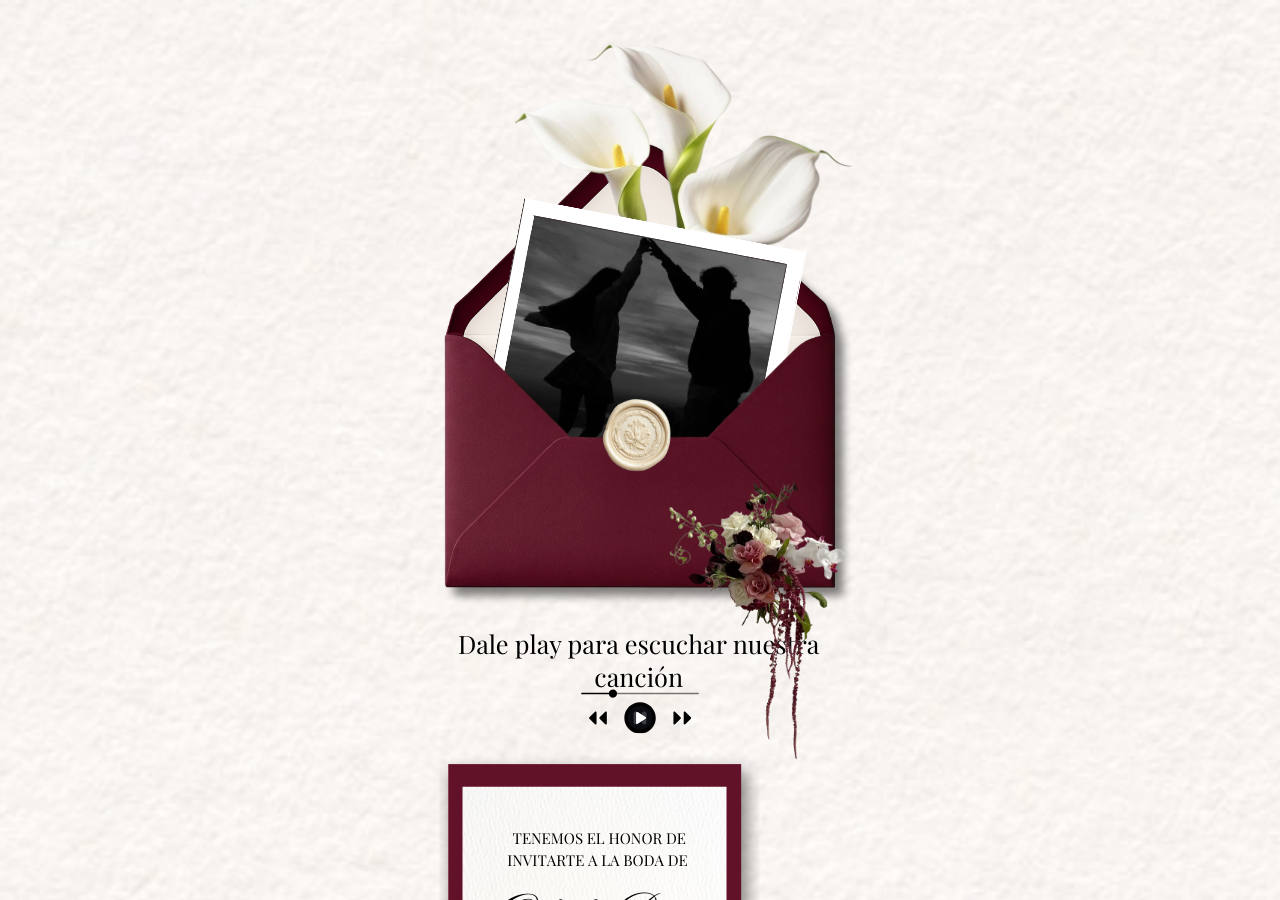
==== index.html @ d5ef8324 "feat: update ceremony location card" ====
<!DOCTYPE html><html dir="ltr" lang="es-419" class="x-default-marker theme light classic"><head><base href="./"><meta charset="utf-8"><title>14_DEMO_invitacion_Natalia &amp; Gabriel</title><meta name="app-name" content="export_website"/><meta name="viewport" content="width=device-width, initial-scale=1"><link href="_assets/3072b2e23de9d5d3.ltr.css" rel="stylesheet" integrity="sha512-WCYI+4M1G3CgWZ1ZdeZJsLrIjcZgP4bUXRoEvahr1/vdMwzToIqnm4e9fT97lOeqR8QaDipcGFmepWiFZYnKTA==" crossorigin="anonymous"><link href="_assets/static_font_4.ltr.css" rel="stylesheet"><link href="_assets/40d967428c12c1c7.runtime.js" rel="preload" as="script" crossorigin="anonymous" integrity="sha512-2gw2cM4q+K+6Kvu3+6IHd/Fs4qrlMnuq+NLDxfYfMSdzBaU+3gZ+KEYngBBYjD7SXVLSXItHVGAO8Wn9EabMtA==" nonce="926d0406-c38b-44c2-898a-160ab022f9a5"><link href="_assets/278d4b1e1c63a0ab.s4le6a.vendor.js" rel="preload" as="script" crossorigin="anonymous" integrity="sha512-LxfpkU0watnyO5Ui6w6vaHDHKMWiiOKoPqcZF9kNe0LHzdN8YSWvHxhWTocXVMt5SlIdp8hcW0fkoKihU2NZqw==" nonce="926d0406-c38b-44c2-898a-160ab022f9a5"><link href="_assets/33a3836b5a9b8251.vendor.js" rel="preload" as="script" crossorigin="anonymous" integrity="sha512-jwcM7ITibKkLrx5XsloVzYDprmPH8MfhV2PR57O67VfK5T3Sp2cza+JW190huu8naUauT5RaQS6hIoxueE571g==" nonce="926d0406-c38b-44c2-898a-160ab022f9a5"><link href="_assets/2d6ea4b1757a320d.strings.js" rel="preload" as="script" crossorigin="anonymous" integrity="sha512-5QX5htyGU1G/mSzd2zUpu0pW9SK8nav+cHF92rQb/FZOnlzLMXsONYH7BaiOdpyI3JgB4XzEOwDDpuc/6Pz1Wg==" nonce="926d0406-c38b-44c2-898a-160ab022f9a5"><link href="_assets/41dccdd62805bf49.es-419.js" rel="preload" as="script" crossorigin="anonymous" integrity="sha512-1GVz+aaW+8I1KB7u8rGZaGYmEEkMtyMn8yFr/ebWx9wtucLTKthvhj7KncP2xWs3lYNdxvD08UZQK5+kfbA+3Q==" nonce="926d0406-c38b-44c2-898a-160ab022f9a5"><link href="_assets/693295d000114bc3.js" rel="preload" as="script" crossorigin="anonymous" integrity="sha512-L7gU9rsEi0NyJuEKiCYdZOmKg2dcbZT9MkVontlTD9/QcCANhZkLFb1/FA8GCVzANW61dMKX5tDauqFjb8yCWg==" nonce="926d0406-c38b-44c2-898a-160ab022f9a5"><meta name="referrer" content="strict-origin-when-cross-origin"><meta property="og:title" content="14_DEMO_invitacion_Natalia &amp; Gabriel"><meta property="og:image" content="https://invite.amoreaestudio.com/nataliaygabriel/_assets/images/80d23a81f023f42354000655f075357c.jpg" /><meta property="og:type" content="website"><link rel="shortcut icon" href="_assets/images/8886784564508412d536e61086f343ab.png"><link rel="icon" href="_assets/images/8655cec0ea436e13dab784186c9b88a6.png" sizes="192x192"><link rel="apple-touch-icon" href="_assets/images/5ec114e4589f1bbf88dfb10c16fd28eb.png" sizes="180x180"><script nonce="926d0406-c38b-44c2-898a-160ab022f9a5">window['__canva_website_bootstrap__'] = JSON.parse('{"A":"DAHA-ERHeHY","B":"eyJhbGciOiJkaXIiLCJlbmMiOiJBMjU2R0NNIiwia2lkIjoia2lkLTE3Nzg0NzAzNjEzOTQifQ..UZ1jt7VgcooMA2MD.y1iuWaDwQvXy_y6Zq2nP52hzs5BYLYnQSVfQ7SLN6D6rT4whjl5tp6noICSmHDljwG57cfbo5Q.KvasV98dK7Dj7Uc00BaN6Q"}');</script><script nonce="926d0406-c38b-44c2-898a-160ab022f9a5">
      document.addEventListener('contextmenu', (e) => {
        const isMedia = ['img', 'image', 'video', 'svg', 'picture'].some(
          tagName => tagName.localeCompare(e.target.tagName, undefined, { sensitivity: 'base' }) === 0,
        );
        isMedia && e.preventDefault();
      });
    </script></head><body><script nonce="926d0406-c38b-44c2-898a-160ab022f9a5">document.documentElement.classList.replace('adaptive', window.matchMedia('(prefers-color-scheme: dark)').matches ? 'dark' : 'light');</script><div id="root"></div><script nonce="926d0406-c38b-44c2-898a-160ab022f9a5">(function() {window['__canva_public_path__'] = '_assets\/'; window['bootstrap'] = JSON.parse('{"base":{"A?":"B","L":false,"N":false,"E":"0071833c223256ca0c971c7f37900ff3a7191fab","j":"1602227","K":1785121928,"F":{"A?":"B"},"G":"CLIENT_FULL","I":"A","O":{"A?":"B"},"M":"/_online","U":[],"V":[],"k":true,"a":{"K":"export_website","H":{}},"d":{"A":"wss://www.canva.com/_stream","B":{"F":"export_website"},"C":8388608},"b":{"A?":"H","C":{"a":"WEB"},"D":{"a":"WEB","c":"es-419"},"E":{},"P":[],"Q":[],"R":false,"S":false}},"page":{"A":{"B":{"A?":"A","A":"TAGcbLa0hys","B":1},"C":{"A":1366.0,"B":768.0,"C":"D"},"Q":[{"A":455.3333333333333,"B":"B","C":true},{"A":910.6666666666666,"B":"B","C":true}],"R":[],"P":"es-419","D":"14_DEMO_invitacion_Natalia & Gabriel","E":"","F":[],"G":{},"Y":{},"a":[],"b":[],"V":[],"W":[],"A":[{"A?":"j","Z":{"A?":"A","A":"TAGcbLa0hys","B":1},"a":"PBls3W8WQDcbRZ4z","R":false,"S":false,"U":false,"P":"0","Q":{},"v":"B","t":[{"A?":"i","a":"PBZjJCwYPc8khdDV","R":false,"S":false,"U":false,"Q":{},"W":[],"X":[],"H":[],"L":{},"C":{"A":1366.0,"B":4442.0,"C":"D"},"D":{"B":{"A":{"A?":"d","A":"MAGxN8C_7Jk","B":1},"B":{"A":-4.547473508864641E-13,"B":-648.0270900506678,"D":2662.054180101336,"C":4732.540764624598,"E":0.0},"E":0.73,"C":{}},"C":"#ffffff","D":0.0,"F":false,"J":false,"G":false,"H":false},"r":[],"E":[{"A?":"I","A":151.00391552109426,"B":452.14075335347775,"D":464.5385251503781,"C":524.5330878331578,"E":0.0,"F":0.0,"BD":[],"BE":[],"BA":[],"BB":[],"Q":false,"S":false,"P":[],"5":{},"T":{},"W":{},"_":"LBSjCkShQQCZRXJG","a":{"B":{"A":{"A?":"d","A":"MAG9spc4wAw","B":1},"I":{"A?":"d","A":"MAHAVLR6k9s","B":1},"B":{"A":-10.587765651553354,"B":-52.05783212857983,"D":535.1208534847111,"C":535.1208534847111,"E":0.0},"E":0.0,"C":{}},"D":0.0,"F":false,"J":false,"G":false,"H":false},"e":[]},{"A?":"I","A":30.35467485545837,"B":549.6540950947457,"D":362.4402458367323,"C":405.45159414428883,"E":0.0,"F":0.0,"BD":[],"BE":[],"BA":[],"BB":[],"X":{"A?":"B","A":4,"B":{"D":"E","G":{"A":2777777.777777778}}},"Q":false,"S":false,"P":[],"5":{},"T":{},"W":{},"_":"LB48s4s1kd9WjMkc","a":{"B":{"A":{"A?":"d","A":"MAGwSVi2aho","B":1},"I":{"A?":"d","A":"MAGwSeuoHK8","B":1},"B":{"A":-7.053993997899909,"B":-31.46931093700229,"D":412.5055881421887,"C":412.5055881421887,"E":0.0},"E":0.0,"C":{}},"D":0.0,"F":false,"J":false,"G":false,"H":false},"e":[]},{"A?":"J","A":236.86191748080068,"B":523.103891388753,"D":307.1146546162321,"C":356.7781768311246,"E":10.86348671091324,"F":0.0,"BD":[],"BE":[],"BA":[],"BB":[],"X":{"A?":"B","A":1,"B":{"C":"B","G":{"A":2173913.0434782607}}},"Q":false,"S":false,"P":[],"5":{},"T":{},"W":{},"_":"LBZYtgHxVfhzcGDQ","a":{"A":0.0,"B":0.0,"D":430.4,"C":500.0},"b":[{"A":"M426.7 0H1.5C.7 0 0 .7 0 1.6v496.8c0 .8.7 1.5 1.5 1.5h425.2c.8 0 1.5-.7 1.5-1.5V1.6c.1-.9-.6-1.6-1.5-1.6zm-22.2 24.8v366.6c0 .8-.7 1.5-1.5 1.5H21c-.8 0-1.5-.7-1.5-1.5V24.8c0-.8.7-1.5 1.5-1.5h382c.9-.1 1.5.6 1.5 1.5z","B":{"C":"#ffffff","D":0.0,"F":false,"J":false,"G":false,"H":false},"D":0.0},{"A":"M403 23.2H21c-.8 0-1.5.7-1.5 1.5v366.6c0 .9.7 1.5 1.5 1.5h382c.8 0 1.5-.7 1.5-1.5V24.8c0-.9-.6-1.6-1.5-1.6z","B":{"A":true,"B":{"A":{"A?":"d","A":"MAG04syGdpI","B":1},"B":{"A":-80.43545751633985,"B":19.5,"D":385.0,"C":576.8709150326798,"E":0.0},"E":0.0,"C":{}},"D":0.0,"F":false,"J":false,"G":false,"H":false},"D":0.0},{"A":"M404.6 24.3s-.3-.9-1.4-1H19.7c-.7 0-1.6.3-1.6 1.1l.3.7c.3-.4.8-.6 1.3-.6h383.8v367.1c0 .5-.2 1-.6 1.3h.4c.7 0 1.3-.6 1.3-1.3V24.3zm23.7 474.2H1.7V1.5L.6.5H.5c-.2.3-.4.6-.4 1v496.9c0 .9.7 1.5 1.5 1.5h427.2c.4 0 .7-.1 1-.4l-1.5-1z","B":{"C":"#3c3333","D":0.0,"F":false,"J":false,"G":false,"H":false},"D":0.0},{"A":"M404.2 392.7c-.3.4-.7.6-1.2.6H19.8c-.5 0-1-.2-1.3-.7-.4-.3-.6-.7-.6-1.2V24.8c0-.4.2-.8.5-1.1l1.1.8V391.8H403c.2 0 .4-.1.5-.1l.7 1zM430.4 1.5v497c0 .4-.2.8-.6 1.1l-1.7-1.2V1.6H1.7L.6.6C.9.2 1.3 0 1.8 0h427.1c.8 0 1.5.7 1.5 1.5zm-.2.9c-.2-.3-.4-.5-.7-.7l.7.7z","B":{"C":"#ffffff","D":0.0,"F":false,"J":false,"G":false,"H":false},"D":0.0}],"d":[],"f":[],"g":[]},{"A?":"I","A":803.7214896006361,"B":468.9257844385992,"D":341.2647451343085,"C":484.73075060440607,"E":0.0,"F":0.56,"BD":[],"BE":[],"BA":[],"BB":[],"Q":false,"S":false,"P":[],"5":{},"T":{},"W":{},"_":"LBR2cB3hYp4dBtmd","a":{"B":{"A":{"A?":"d","A":"MAF_9oOPKDE","B":1},"B":{"A":-2.842170943040401E-14,"B":-7.102235987794643,"D":355.4692171098978,"C":484.73075060440607,"E":0.0},"E":0.0,"C":{}},"D":0.0,"F":false,"J":false,"G":false,"H":false},"e":[]},{"A?":"J","A":815.4387547277097,"B":478.25220402810015,"D":312.94349819863135,"C":441.8396565379536,"E":0.0,"F":0.0,"BD":[],"BE":[],"BA":[],"BB":[],"Q":false,"S":false,"P":[],"5":{},"T":{},"W":{},"_":"LBWv0xmGTjL6vxLv","a":{"A":0.0,"B":0.0,"D":64.0,"C":64.0},"b":[{"A":"M0 0H64V64H0z","B":{"A":false,"C":"#611128","D":0.0,"F":false,"J":false,"G":false,"H":false},"D":0.0}],"d":[],"c":{"A":{"A":0.0,"B":0.0,"D":64.0,"C":64.0},"B":43.725852850512865,"C":61.735795491865545,"D":"A","E":"A"},"e":{"A":false,"B":false},"f":[{"A":{"A":[{"A?":"A","A":"\\n"}],"B":[{"A?":"A","A":{"color":{"B":"#ffffff"},"font-family":{"B":"YADilkdu4yg,1"},"font-kerning":{"B":"normal"},"font-size":{"B":"26.2415"},"leading":{"B":"1050.0"},"text-align":{"B":"center"},"text-transform":{"B":"uppercase"},"tracking":{"B":"13.0"}}},{"A?":"B","A":1},{"A?":"A","A":{"color":{},"font-family":{},"font-kerning":{},"font-size":{},"leading":{},"text-align":{},"text-transform":{},"tracking":{}}}],"E":{},"G":{}},"B":{"A":[0]},"D":{"A":0.0,"B":0.0,"D":64.0,"C":64.0},"E":[4.896589403512124],"F":"B"}],"g":[],"h":{"A?":"H","A":441.8396565379536}},{"A?":"I","A":893.6417555042506,"B":439.6478796553531,"D":390.1521469441256,"C":282.259016147074,"E":90.0,"F":0.0,"BD":[],"BE":[],"BA":[],"BB":[],"X":{"A?":"A"},"Q":false,"S":false,"P":[],"5":{},"T":{},"W":{},"_":"LByYpcZr8tDbqJ9y","a":{"B":{"A":{"A?":"d","A":"MAEg9SY7uKQ","B":1},"B":{"A":-5.684341886080802E-14,"B":-35.931854121434185,"D":479.34507187623734,"C":319.36365413754316,"E":0.0},"E":0.0,"C":{}},"D":0.0,"F":false,"J":false,"G":false,"H":false},"e":[]},{"A?":"I","A":2889.3479563569354,"B":509.897731424098,"D":243.06978796142369,"C":271.9152581682899,"E":-43.549730868406414,"F":0.0,"BD":[],"BE":[],"BA":[],"BB":[],"X":{"A?":"B","A":4,"B":{"D":"E","G":{"A":2777777.777777778}}},"Q":false,"S":false,"P":[],"5":{},"T":{},"W":{},"_":"LBTRN662bymt4tBb","a":{"B":{"A":{"A?":"d","A":"MAGwSVi2aho","B":1},"I":{"A?":"d","A":"MAGwSeuoHK8","B":1},"B":{"A":-4.730746226574041,"B":-21.104827139409323,"D":276.64600439486384,"C":276.64600439486384,"E":0.0},"E":0.0,"C":{}},"D":0.0,"F":false,"J":false,"G":false,"H":false},"e":[]},{"A?":"I","A":2850.5258354099738,"B":582.0234845165276,"D":335.9160477139345,"C":369.84699197241366,"E":0.0,"F":0.52,"BD":[],"BE":[],"BA":[],"BB":[],"Q":false,"S":false,"P":[],"5":{},"T":{},"W":{},"_":"LBQ29jCQljkQxCR2","a":{"B":{"A":{"A?":"d","A":"MAFhkqpHvCU","B":1},"B":{"A":-4.489330218523719,"B":0.0,"D":374.49236067455183,"C":374.3363221909374,"E":0.0},"E":0.0,"C":{}},"D":0.0,"F":false,"J":false,"G":false,"H":false},"e":[]},{"A?":"I","A":2593.5258213602942,"B":512.7978116769392,"D":270.197520301237,"C":383.78721709305773,"E":90.0,"F":0.56,"BD":[],"BE":[],"BA":[],"BB":[],"Q":false,"S":false,"P":[],"5":{},"T":{},"W":{},"_":"LB9GTDgbZnhpdDh5","a":{"B":{"A":{"A?":"d","A":"MAF_9oOPKDE","B":1},"B":{"A":0.0,"B":-5.62321945016933,"D":281.44395920157564,"C":383.78721709305773,"E":0.0},"E":0.0,"C":{}},"D":0.0,"F":false,"J":false,"G":false,"H":false},"e":[]},{"A?":"I","A":2659.6841708270717,"B":479.15384279774116,"D":343.37138491501133,"C":245.01059456268754,"E":-180.0,"F":0.55,"BD":[],"BE":[],"BA":[],"BB":[],"X":{"A?":"B","A":16,"B":{"A":0.33,"C":"B","G":{}}},"Q":false,"S":false,"P":[],"5":{},"T":{},"W":{},"_":"LBGkvZpKJ2G0bF1q","a":{"B":{"A":{"A?":"d","A":"MAEg9SY7uKQ","B":1},"B":{"A":-1.4210854715202004E-13,"B":-26.484274116711106,"D":416.0881117784927,"C":277.2187044724208,"E":0.0},"E":0.0,"C":{}},"D":0.0,"F":false,"J":false,"G":false,"H":false},"e":[]},{"A?":"J","A":2881.545697034573,"B":626.0348226104471,"D":264.8739297740805,"C":264.8739297740805,"E":0.0,"F":0.0,"BD":[],"BE":[],"BA":[],"BB":[],"Q":false,"S":false,"P":[],"5":{},"T":{},"W":{},"_":"LBMmP6ZlzMlgvL8n","a":{"A":0.0,"B":0.0,"D":64.0,"C":64.0},"b":[{"A":"M32 0A32 32 0 1 0 32 64A32 32 0 1 0 32 0Z","B":{"A":false,"C":"#611128","D":0.0,"F":false,"J":false,"G":false,"H":false},"D":0.0}],"d":[],"c":{"A":{"A":0.0,"B":0.0,"D":64.0,"C":64.0},"B":64.0,"C":64.0,"D":"A","E":"A"},"e":{"A":false,"B":false},"f":[{"A":{"A":[{"A?":"A","A":"\\n"}],"B":[{"A?":"A","A":{"color":{"B":"#ffffff"},"decoration":{"B":"none"},"font-family":{"B":"YAFdJhem5V8,1"},"font-kerning":{"B":"normal"},"font-size":{"B":"26.2411"},"font-style":{"B":"normal"},"font-weight":{"B":"normal"},"leading":{"B":"1050.0"},"link":{"B":""},"text-align":{"B":"center"},"text-transform":{"B":"uppercase"},"tracking":{"B":"13.0"}}},{"A?":"B","A":1},{"A?":"A","A":{"color":{},"decoration":{},"font-family":{},"font-kerning":{},"font-size":{},"font-style":{},"font-weight":{},"leading":{},"link":{},"text-align":{},"text-transform":{},"tracking":{}}}],"E":{},"G":{}},"B":{"A":[]},"D":{"A":6.0,"B":6.0,"D":52.0,"C":52.0},"E":[1.8532109036307396],"F":"B"}],"g":[],"h":{"A?":"H","A":264.8739297740805}},{"A?":"I","A":1496.2193080166653,"B":519.0757585587347,"D":315.17092027626825,"C":444.15485735878093,"E":90.0,"F":0.56,"BD":[],"BE":[],"BA":[],"BB":[],"Q":false,"S":false,"P":[],"5":{},"T":{},"W":{},"_":"LBLR1MTzBk8878xV","a":{"B":{"A":{"A?":"d","A":"MAF_9oOPKDE","B":1},"B":{"A":0.0,"B":-6.55918398899226,"D":328.28928825425277,"C":447.66721125579915,"E":0.0},"E":0.0,"C":{}},"D":0.0,"F":false,"J":false,"G":false,"H":false},"e":[]},{"A?":"I","A":1569.2442610059397,"B":478.0199649813179,"D":408.4033236775072,"C":287.03163918911906,"E":-180.0,"F":0.55,"BD":[],"BE":[],"BA":[],"BB":[],"X":{"A?":"B","A":16,"B":{"A":0.33,"C":"B","G":{}}},"Q":false,"S":false,"P":[],"5":{},"T":{},"W":{},"_":"LBPC4Kq1dgNGYDnq","a":{"B":{"A":{"A?":"d","A":"MAEg9SY7uKQ","B":1},"B":{"A":-1.7053025658242404E-13,"B":-24.88518886510201,"D":487.45015693731204,"C":324.7636670594842,"E":0.0},"E":0.0,"C":{}},"D":0.0,"F":false,"J":false,"G":false,"H":false},"e":[]},{"A?":"K","A":1736.043180717675,"B":569.2414472492571,"D":237.01015237096738,"C":26.27516,"E":0.0,"F":0.0,"BD":[],"BE":[],"BA":[],"BB":[],"Q":false,"S":false,"P":[],"5":{},"T":{},"W":{},"_":"LB4hCQfmSdN7d2s5","a":{"A":[{"A?":"A","A":"18: 30 Recepción\\n"}],"B":[{"A?":"A","A":{"direction":{"B":"ltr"},"font-family":{"B":"YAFdJhem5V8,1"},"font-kerning":{"B":"normal"},"font-size":{"B":"22.707"},"head-indent":{"B":"0.0"},"leading":{"B":"1320.0"},"list-level":{"B":"0.0"},"list-marker":{"B":"none"},"list-number-set":{"B":"none"},"semantics":{"B":"p"},"spacing":{"B":"0.0"},"style":{"B":"body"},"text-align":{"B":"center"},"tracking":{"B":"0.0"}}},{"A?":"B","A":16},{"A?":"A","A":{"color":{"B":"#000000"},"decoration":{"B":"none"},"fill-id":{"B":"none"},"font-feature-calt":{"B":"off"},"font-feature-clig":{"B":"off"},"font-feature-liga":{"B":"off"},"font-size-modifier":{"B":"1"},"kerning":{"B":"0.0"},"link":{"B":""},"start-us":{"B":"0"},"strikethrough":{"B":"none"},"vertical-align":{"B":"0%"}}},{"A?":"B","A":1},{"A?":"A","A":{"color":{},"decoration":{},"direction":{},"fill-id":{},"font-family":{},"font-feature-calt":{},"font-feature-clig":{},"font-feature-liga":{},"font-kerning":{},"font-size":{},"font-size-modifier":{},"head-indent":{},"kerning":{},"leading":{},"link":{},"list-level":{},"list-marker":{},"list-number-set":{},"semantics":{},"spacing":{},"start-us":{},"strikethrough":{},"style":{},"text-align":{},"tracking":{},"vertical-align":{}}}],"E":{},"G":{}},"b":{"A":[17]},"d":"A","l":false,"g":false,"h":"A"},{"A?":"I","A":1614.141302204659,"B":591.572641843178,"D":193.61649145574944,"C":446.6211339219651,"E":-91.8179229970634,"F":0.0,"BD":[],"BE":[],"BA":[],"BB":[],"Q":false,"S":false,"P":[],"5":{},"T":{},"W":{},"_":"LBd0vLF0WnjKzFhb","a":{"B":{"A":{"A?":"d","A":"MAG6g_6UakI","B":1},"I":{"A?":"d","A":"MAHAr6bRvJ8","B":1},"B":{"A":-37.01349489097157,"B":-1.1368683772161603E-13,"D":241.81731440646865,"C":483.6346288129373,"E":0.0},"E":0.0,"C":{}},"D":0.0,"F":false,"J":false,"G":false,"H":false},"e":[]},{"A?":"I","A":1952.7569957830478,"B":483.75538290098393,"D":328.2823778531473,"C":357.9525635510802,"E":-14.740952551484725,"F":0.33,"BD":[],"BE":[],"BA":[],"BB":[],"Q":false,"S":false,"P":[],"5":{},"T":{},"W":{},"_":"LBpD5xgHzLSpNKgY","a":{"B":{"A":{"A?":"d","A":"MAG0pqSD2t0","B":1},"B":{"A":-1.7053025658242404E-13,"B":-6.813309757024513,"D":357.9525635510802,"C":357.9525635510802,"E":0.0},"E":0.0,"C":{}},"D":0.0,"F":false,"J":false,"G":false,"H":false},"e":[]},{"A?":"J","A":1995.319530805463,"B":537.1649464600795,"D":261.16927236112576,"C":303.40296510353824,"E":-14.740952551484725,"F":0.0,"BD":[],"BE":[],"BA":[],"BB":[],"X":{"A?":"B","A":1,"B":{"C":"B","G":{"A":2173913.0434782607}}},"Q":false,"S":false,"P":[],"5":{},"T":{},"W":{},"_":"LBKmjs3pyc8Nzpnx","a":{"A":0.0,"B":0.0,"D":430.4,"C":500.0},"b":[{"A":"M426.7 0H1.5C.7 0 0 .7 0 1.6v496.8c0 .8.7 1.5 1.5 1.5h425.2c.8 0 1.5-.7 1.5-1.5V1.6c.1-.9-.6-1.6-1.5-1.6zm-22.2 24.8v366.6c0 .8-.7 1.5-1.5 1.5H21c-.8 0-1.5-.7-1.5-1.5V24.8c0-.8.7-1.5 1.5-1.5h382c.9-.1 1.5.6 1.5 1.5z","B":{"C":"#ffffff","D":0.0,"F":false,"J":false,"G":false,"H":false},"D":0.0},{"A":"M403 23.2H21c-.8 0-1.5.7-1.5 1.5v366.6c0 .9.7 1.5 1.5 1.5h382c.8 0 1.5-.7 1.5-1.5V24.8c0-.9-.6-1.6-1.5-1.6z","B":{"A":true,"B":{"A":{"A?":"d","A":"MAG0f58Zq1E","B":1},"B":{"A":-80.75,"B":19.5,"D":385.0,"C":577.5,"E":0.0},"E":0.0,"C":{}},"D":0.0,"F":false,"J":false,"G":false,"H":false},"D":0.0},{"A":"M404.6 24.3s-.3-.9-1.4-1H19.7c-.7 0-1.6.3-1.6 1.1l.3.7c.3-.4.8-.6 1.3-.6h383.8v367.1c0 .5-.2 1-.6 1.3h.4c.7 0 1.3-.6 1.3-1.3V24.3zm23.7 474.2H1.7V1.5L.6.5H.5c-.2.3-.4.6-.4 1v496.9c0 .9.7 1.5 1.5 1.5h427.2c.4 0 .7-.1 1-.4l-1.5-1z","B":{"C":"#3c3333","D":0.0,"F":false,"J":false,"G":false,"H":false},"D":0.0},{"A":"M404.2 392.7c-.3.4-.7.6-1.2.6H19.8c-.5 0-1-.2-1.3-.7-.4-.3-.6-.7-.6-1.2V24.8c0-.4.2-.8.5-1.1l1.1.8V391.8H403c.2 0 .4-.1.5-.1l.7 1zM430.4 1.5v497c0 .4-.2.8-.6 1.1l-1.7-1.2V1.6H1.7L.6.6C.9.2 1.3 0 1.8 0h427.1c.8 0 1.5.7 1.5 1.5zm-.2.9c-.2-.3-.4-.5-.7-.7l.7.7z","B":{"C":"#ffffff","D":0.0,"F":false,"J":false,"G":false,"H":false},"D":0.0}],"d":[],"f":[],"g":[]},{"A?":"I","A":1951.5056769264859,"B":496.80419474421717,"D":375.4508977384109,"C":375.4508977384109,"E":-7.105427357601002E-15,"F":0.33,"BD":[],"BE":[],"BA":[],"BB":[],"Q":false,"S":false,"P":[],"5":{},"T":{},"W":{},"_":"LBq4VWYdHrnD9njP","a":{"B":{"A":{"A?":"d","A":"MAG0pqSD2t0","B":1},"B":{"A":0.0,"B":0.0,"D":375.4508977384109,"C":375.4508977384109,"E":0.0},"E":0.0,"C":{}},"D":0.0,"F":false,"J":false,"G":false,"H":false},"e":[]},{"A?":"I","A":2251.547625560553,"B":606.1456290987963,"D":301.5546789275573,"C":191.8966732665187,"E":0.0,"F":0.0,"BD":[],"BE":[],"BA":[],"BB":[],"X":{"A?":"A"},"Q":false,"S":false,"P":[],"5":{},"T":{},"W":{},"_":"LBzs1B8gZKwzzCNN","a":{"B":{"A":{"A?":"d","A":"MAEg9SY7uKQ","B":1},"I":{"A?":"d","A":"MAHA-Pux7s0","B":1},"B":{"A":1.9895196601282805E-13,"B":-5.115907697472721E-13,"D":301.5546789275573,"C":200.910804835485,"E":0.0},"E":0.0,"C":{}},"D":0.0,"F":false,"J":false,"G":false,"H":false},"e":[]},{"A?":"J","A":2002.2487585816475,"B":549.1784609875453,"D":271.8893973596861,"C":284.7275684271936,"E":-7.105427357601002E-15,"F":0.0,"BD":[],"BE":[],"BA":[],"BB":[],"Q":false,"S":false,"P":[],"5":{},"T":{},"W":{},"_":"LBBf3197h4LYn78N","a":{"A":0.0,"B":0.0,"D":64.0,"C":64.0},"b":[{"A":"M0 0H64V64H0z","B":{"A":false,"C":"#611128","D":0.0,"F":false,"J":false,"G":false,"H":false},"D":0.0}],"d":[],"c":{"A":{"A":0.0,"B":0.0,"D":64.0,"C":64.0},"B":102.52057962130056,"C":107.36143311503605,"D":"A","E":"A"},"e":{"A":false,"B":false},"f":[{"A":{"A":[{"A?":"A","A":"\\n"}],"B":[{"A?":"A","A":{"color":{"B":"#ffffff"},"font-family":{"B":"YADilkdu4yg,1"},"font-kerning":{"B":"normal"},"font-size":{"B":"24.1609"},"leading":{"B":"1050.0"},"text-align":{"B":"center"},"text-transform":{"B":"uppercase"},"tracking":{"B":"13.0"}}},{"A?":"B","A":1},{"A?":"A","A":{"color":{},"font-family":{},"font-kerning":{},"font-size":{},"leading":{},"text-align":{},"text-transform":{},"tracking":{}}}],"E":{},"G":{}},"B":{"A":[0]},"D":{"A":0.0,"B":0.0,"D":64.0,"C":64.0},"E":[4.459363448156074],"F":"B"}],"g":[],"h":{"A?":"H","A":284.7275684271936}},{"A?":"I","A":1975.8821968341904,"B":620.2570472591444,"D":16.648433865504572,"C":55.882269178756765,"E":-7.105427357601002E-15,"F":0.0,"BD":[],"BE":[],"BA":[],"BB":[],"Q":false,"S":false,"P":[],"5":{},"T":{},"W":{},"_":"LB6F3YGGqJdjTwmx","a":{"B":{"A":{"A?":"d","A":"MAFgqvVNUas","B":1},"B":{"A":0.0,"B":-0.05812344406123238,"D":16.764680753627037,"C":55.88226917875679,"E":0.0},"E":0.0,"C":{}},"D":0.0,"F":false,"J":false,"G":false,"H":false},"e":[]},{"A?":"I","A":353.61934164753575,"B":473.0096144607182,"D":417.89913792380946,"C":272.91372272575313,"E":0.0,"F":0.0,"BD":[],"BE":[],"BA":[],"BB":[],"Q":false,"S":false,"P":[],"5":{},"T":{},"W":{},"_":"LB8LL1mjK053j0fv","a":{"B":{"A":{"A?":"d","A":"MAHP5CZz9w4","B":1},"I":{"A?":"d","A":"MAHP5Of4qhs","B":1},"B":{"A":-36.30578540824942,"B":-30.26264971826174,"D":498.535389177404,"C":360.75656580122694,"E":0.0},"E":0.0,"C":{}},"D":0.0,"F":false,"J":false,"G":false,"H":false},"e":[]},{"A?":"I","A":425.16317256846605,"B":642.7358827919325,"D":73.40870196042728,"C":77.89700574876862,"E":0.0,"F":0.0,"BD":[],"BE":[],"BA":[],"BB":[],"Q":false,"S":false,"P":[],"5":{},"T":{},"W":{},"_":"LB75dmN21P4w1vCz","a":{"B":{"A":{"A?":"d","A":"MAHAgpiikQE","B":1},"I":{"A?":"d","A":"MAHA-NwjvUA","B":1},"B":{"A":-7.105427357601002E-15,"B":-7.105427357601002E-15,"D":73.4087019604273,"C":77.89700574876863,"E":0.0},"E":0.0,"C":{}},"D":0.0,"F":false,"J":false,"G":false,"H":false},"e":[]},{"A?":"K","A":1607.986977175248,"B":643.4982660438977,"D":163.2682029413188,"C":32.139456,"E":0.0,"F":0.0,"BD":[],"BE":[],"BA":[],"BB":[],"Q":false,"S":false,"P":[],"5":{},"T":{},"W":{},"_":"LBmfN6rV7r24P8XB","a":{"A":[{"A?":"A","A":"tinerario\\n"}],"B":[{"A?":"A","A":{"font-family":{"B":"YAFdJhem5V8,1"},"font-size":{"B":"27.3904"},"leading":{"B":"1560.0"},"text-align":{"B":"justify"},"text-transform":{"B":"uppercase"}}},{"A?":"B","A":9},{"A?":"A","A":{"color":{"B":"#000000"},"fill-id":{"B":"none"},"font-kerning":{"B":"normal"}}},{"A?":"B","A":1},{"A?":"A","A":{"color":{},"fill-id":{},"font-family":{},"font-kerning":{},"font-size":{},"leading":{},"text-align":{},"text-transform":{}}}],"E":{},"G":{}},"b":{"A":[10]},"d":"A","l":false,"h":"A"},{"A?":"K","A":1658.3272871018253,"B":571.2349488563291,"D":237.01015237096738,"C":26.27516,"E":0.0,"F":0.0,"BD":[],"BE":[],"BA":[],"BB":[],"Q":false,"S":false,"P":[],"5":{},"T":{},"W":{},"_":"LBhd3xdRmr980tG4","a":{"A":[{"A?":"A","A":"15:30 - Ceremonia\\n"}],"B":[{"A?":"A","A":{"font-family":{"B":"YAFdJhem5V8,1"},"font-kerning":{"B":"normal"},"font-size":{"B":"22.707"},"head-indent":{"B":"1700.0"},"leading":{"B":"1320.0"},"list-level":{"B":"1.0"},"list-marker":{"B":"decimal"},"text-align":{"B":"center"}}},{"A?":"B","A":3},{"A?":"A","A":{"direction":{"B":"ltr"},"list-number-set":{"B":"none"},"semantics":{"B":"p"},"spacing":{"B":"0.0"},"style":{"B":"body"},"tracking":{"B":"0.0"}}},{"A?":"B","A":14},{"A?":"A","A":{"color":{"B":"#000000"},"decoration":{"B":"none"},"fill-id":{"B":"none"},"font-feature-calt":{"B":"off"},"font-feature-clig":{"B":"off"},"font-feature-liga":{"B":"off"},"font-size-modifier":{"B":"1"},"head-indent":{"B":"0.0"},"kerning":{"B":"0.0"},"link":{"B":""},"list-level":{"B":"0.0"},"list-marker":{"B":"none"},"start-us":{"B":"0"},"strikethrough":{"B":"none"},"vertical-align":{"B":"0%"}}},{"A?":"B","A":1},{"A?":"A","A":{"color":{},"decoration":{},"direction":{},"fill-id":{},"font-family":{},"font-feature-calt":{},"font-feature-clig":{},"font-feature-liga":{},"font-kerning":{},"font-size":{},"font-size-modifier":{},"head-indent":{},"kerning":{},"leading":{},"link":{},"list-level":{},"list-marker":{},"list-number-set":{},"semantics":{},"spacing":{},"start-us":{},"strikethrough":{},"style":{},"text-align":{},"tracking":{},"vertical-align":{}}}],"E":{},"G":{}},"b":{"A":[18]},"d":"A","l":false,"g":false,"h":"A"},{"A?":"I","A":2607.6841708270726,"B":619.2497261159923,"D":80.35970092661009,"C":85.27299785826425,"E":0.0,"F":0.0,"BD":[],"BE":[],"BA":[],"BB":[],"Q":false,"S":false,"P":[],"5":{},"T":{},"W":{},"_":"LBjHR5x3kcGph7Yy","a":{"B":{"A":{"A?":"d","A":"MAHAgpiikQE","B":1},"I":{"A?":"d","A":"MAHA-NwjvUA","B":1},"B":{"A":0.0,"B":-7.105427357601002E-15,"D":80.3597009266101,"C":85.27299785826425,"E":0.0},"E":0.0,"C":{}},"D":0.0,"F":false,"J":false,"G":false,"H":false},"e":[]},{"A?":"K","A":1600.7563346514123,"B":588.7251382993252,"D":74.08551128338047,"C":48.493951,"E":-14.694142363478738,"F":0.0,"BD":[],"BE":[],"BA":[],"BB":[],"Q":false,"S":false,"P":[],"5":{},"T":{},"W":{},"_":"LBcPMdQvZymXxMkl","a":{"A":[{"A?":"A","A":"I\\n"}],"B":[{"A?":"A","A":{"font-family":{"B":"YAEz2L9phwY,0"},"font-kerning":{"B":"normal"},"font-size":{"B":"40.8541"},"head-indent":{"B":"0.0"},"leading":{"B":"1090.0"},"list-level":{"B":"0.0"},"list-marker":{"B":"none"},"text-align":{"B":"center"}}},{"A?":"B","A":1},{"A?":"A","A":{"color":{"B":"#000000"},"fill-id":{"B":"none"},"head-indent":{},"list-level":{},"list-marker":{}}},{"A?":"B","A":1},{"A?":"A","A":{"color":{},"fill-id":{},"font-family":{},"font-kerning":{},"font-size":{},"leading":{},"text-align":{}}}],"E":{},"G":{}},"b":{"A":[2]},"d":"A","l":false,"h":"A"},{"A?":"I","A":3796.305786616896,"B":470.3916717917371,"D":441.01889890461814,"C":505.8556175427775,"E":0.0,"F":0.0,"BD":[],"BE":[],"BA":[],"BB":[],"Q":false,"S":false,"P":[],"5":{},"T":{},"W":{},"_":"LBYVXJdWjbpcWPqG","a":{"B":{"A":{"A?":"d","A":"MAG9spc4wAw","B":1},"I":{"A?":"d","A":"MAHAVLR6k9s","B":1},"B":{"A":0.0,"B":-64.83671863815934,"D":505.8556175427775,"C":505.8556175427775,"E":0.0},"E":0.0,"C":{}},"D":0.0,"F":false,"J":false,"G":false,"H":false},"e":[]},{"A?":"I","A":3466.436087783851,"B":574.3987966494232,"D":342.6187433851044,"C":383.27784313384586,"E":0.0,"F":0.0,"BD":[],"BE":[],"BA":[],"BB":[],"X":{"A?":"B","A":4,"B":{"D":"E","G":{"A":2777777.777777778}}},"Q":false,"S":false,"P":[],"5":{},"T":{},"W":{},"_":"LBKRlGVFs94tR244","a":{"B":{"A":{"A?":"d","A":"MAGwSVi2aho","B":1},"I":{"A?":"d","A":"MAGwSeuoHK8","B":1},"B":{"A":-6.668217967425278,"B":-29.748285109837894,"D":389.9460611012711,"C":389.9460611012711,"E":0.0},"E":0.0,"C":{}},"D":0.0,"F":false,"J":false,"G":false,"H":false},"e":[]},{"A?":"I","A":3989.4612573061117,"B":457.8910338327239,"D":454.4880404738471,"C":311.62059715667635,"E":0.0,"F":0.0,"BD":[],"BE":[],"BA":[],"BB":[],"Q":false,"S":false,"P":[],"5":{},"T":{},"W":{},"_":"LB9MZstfZJgwlzYj","a":{"B":{"A":{"A?":"d","A":"MAG9spc4wAw","B":1},"I":{"A?":"d","A":"MAHAfzH-wqI","B":1},"B":{"A":-194.23502038610113,"B":-51.367577068930444,"D":505.8556175427775,"C":505.8556175427775,"E":0.0},"E":0.0,"C":{}},"D":0.0,"F":false,"J":false,"G":false,"H":false},"e":[]},{"A?":"I","A":734.5370033542521,"B":620.0739924004657,"D":125.39666018216329,"C":48.4848801918024,"E":0.0,"F":0.0,"BD":[],"BE":[],"BA":[],"BB":[],"Q":false,"S":false,"P":[],"5":{},"T":{},"W":{},"_":"LB58WyDs09rgDzCP","a":{"A":false,"B":{"A":{"A?":"d","A":"MAGCGAvUEV8","B":1},"B":{"A":-35.87287302165291,"B":-7.105427357601002E-15,"D":125.3966601821633,"C":84.35775321345531,"E":0.0},"E":0.0,"C":{"#7797e8":"#000000","#c5d6ff":"#737373"}},"D":0.0,"F":false,"J":false,"G":false,"H":false},"e":[]},{"A?":"K","A":1164.3653280544893,"B":491.5348926559579,"D":286.3781209429154,"C":14.523196,"E":0.0,"F":0.0,"BD":[],"BE":[],"BA":[],"BB":[],"Q":false,"S":false,"P":[],"5":{},"T":{},"W":{},"_":"LB5k2VsgLNtJcn8L","a":{"A":[{"A?":"A","A":"Kissimmee, Florida \\n"}],"B":[{"A?":"A","A":{"font-family":{"B":"YAFdJhem5V8,1"},"font-size":{"B":"12.3067"},"leading":{"B":"1320.0"},"text-align":{"B":"center"}}},{"A?":"B","A":25},{"A?":"A","A":{"color":{"B":"#000000"},"decoration":{"B":"none"},"direction":{"B":"ltr"},"fill-id":{"B":"none"},"font-feature-calt":{"B":"off"},"font-feature-clig":{"B":"off"},"font-feature-liga":{"B":"off"},"font-kerning":{"B":"none"},"font-size-modifier":{"B":"1"},"head-indent":{"B":"0.0"},"kerning":{"B":"0.0"},"link":{"B":""},"list-level":{"B":"0.0"},"list-marker":{"B":"none"},"list-number-set":{"B":"none"},"semantics":{"B":"p"},"spacing":{"B":"0.0"},"start-us":{"B":"0"},"strikethrough":{"B":"none"},"style":{"B":"body"},"tracking":{"B":"0.0"},"vertical-align":{"B":"0%"}}},{"A?":"B","A":1},{"A?":"A","A":{"color":{},"decoration":{},"direction":{},"fill-id":{},"font-family":{},"font-feature-calt":{},"font-feature-clig":{},"font-feature-liga":{},"font-kerning":{},"font-size":{},"font-size-modifier":{},"head-indent":{},"kerning":{},"leading":{},"link":{},"list-level":{},"list-marker":{},"list-number-set":{},"semantics":{},"spacing":{},"start-us":{},"strikethrough":{},"style":{},"text-align":{},"tracking":{},"vertical-align":{}}}],"E":{},"G":{}},"b":{"A":[26]},"d":"A","l":false,"g":false,"h":"A"},{"A?":"I","A":1168.0144286130496,"B":543.975617218582,"D":368.11872371289587,"C":384.69684794487193,"E":0.0,"F":0.33,"BD":[],"BE":[],"BA":[],"BB":[],"Q":false,"S":false,"P":[],"5":{},"T":{},"W":{},"_":"LBPQpMd5mp734JCc","a":{"B":{"A":{"A?":"d","A":"MAG0pqSD2t0","B":1},"B":{"A":-1.6096640297330396,"B":0.0,"D":386.306511974605,"C":386.306511974605,"E":0.0},"E":0.0,"C":{}},"D":0.0,"F":false,"J":false,"G":false,"H":false},"e":[]},{"A?":"J","A":1219.4420807716622,"B":597.1997431267525,"D":279.8582601582639,"C":280.23187959791375,"E":0.0,"F":0.0,"BD":[],"BE":[],"BA":[],"BB":[],"Q":false,"S":false,"P":[],"5":{},"T":{},"W":{},"_":"LBngh8lps8lxJ0Qm","a":{"A":0.0,"B":0.0,"D":64.0,"C":64.0},"b":[{"A":"M0 0H64V64H0z","B":{"A":false,"C":"#611128","D":0.0,"F":false,"J":false,"G":false,"H":false},"D":0.0}],"d":[],"c":{"A":{"A":0.0,"B":0.0,"D":64.0,"C":64.0},"B":85.74514390383274,"C":85.85961632497876,"D":"A","E":"A"},"e":{"A":false,"B":false},"f":[{"A":{"A":[{"A?":"A","A":"\\n"}],"B":[{"A?":"A","A":{"color":{"B":"#ffffff"},"font-family":{"B":"YADilkdu4yg,1"},"font-kerning":{"B":"normal"},"font-size":{"B":"26.2415"},"leading":{"B":"1050.0"},"text-align":{"B":"center"},"text-transform":{"B":"uppercase"},"tracking":{"B":"13.0"}}},{"A?":"B","A":1},{"A?":"A","A":{"color":{},"font-family":{},"font-kerning":{},"font-size":{},"leading":{},"text-align":{},"text-transform":{},"tracking":{}}}],"E":{},"G":{}},"B":{"A":[0]},"D":{"A":0.0,"B":0.0,"D":64.0,"C":64.0},"E":[2.2330304265851155],"F":"B"}],"g":[],"h":{"A?":"H","A":280.23187959791375}},{"A?":"K","A":1288.4522402050422,"B":639.257638114996,"D":190.32632894658042,"C":53.028276,"E":0.0,"F":0.0,"BD":[],"BE":[],"BA":[],"BB":[],"Q":false,"S":false,"P":[],"5":{},"T":{},"W":{},"_":"LBSytbkpdfhHTWbM","a":{"A":[{"A?":"A","A":"Holy Cross Catholic Church\\n"}],"B":[{"A?":"A","A":{"color":{"B":"#ffffff"},"font-family":{"B":"YAFdJhem5V8,1"},"font-size":{"B":"19.3659"},"leading":{"B":"1560.0"},"text-align":{"B":"center"},"text-transform":{"B":"uppercase"}}},{"A?":"B","A":2},{"A?":"A","A":{"fill-id":{"B":"none"}}},{"A?":"B","A":19},{"A?":"A","A":{"font-kerning":{"B":"normal"}}},{"A?":"B","A":1},{"A?":"A","A":{"color":{},"fill-id":{},"font-family":{},"font-kerning":{},"font-size":{},"leading":{},"text-align":{},"text-transform":{}}}],"E":{},"G":{}},"b":{"A":[18,4]},"d":"A","l":false,"h":"A"},{"A?":"K","A":1438.3907205883004,"B":642.7636920487197,"D":190.32632894658042,"C":23.028275999999998,"E":0.0,"F":0.0,"BD":[],"BE":[],"BA":[],"BB":[],"Q":false,"S":false,"P":[],"5":{},"T":{},"W":{},"_":"LBFfsT7r9hffJJ72","a":{"A":[{"A?":"A","A":"Hora: 2:00PM\\n"}],"B":[{"A?":"A","A":{"color":{"B":"#ffffff"},"font-family":{"B":"YAFdJhem5V8,1"},"font-size":{"B":"19.3659"},"leading":{"B":"1560.0"},"text-align":{"B":"center"},"text-transform":{"B":"uppercase"}}},{"A?":"B","A":11},{"A?":"A","A":{"font-kerning":{"B":"normal"}}},{"A?":"B","A":1},{"A?":"A","A":{"color":{},"font-family":{},"font-kerning":{},"font-size":{},"leading":{},"text-align":{},"text-transform":{}}}],"E":{},"G":{}},"b":{"A":[12]},"d":"A","l":false,"h":"A"},{"A?":"K","A":1276.9067688566704,"B":494.70094789548796,"D":290.1593593848545,"C":48.72533710252776,"E":-19.512582798794497,"F":0.0,"BD":[],"BE":[],"BA":[],"BB":[],"Q":false,"S":false,"P":[],"5":{},"T":{},"W":{},"_":"LBGJ29DPYbyg88rc","a":{"A":[{"A?":"A","A":""}],"B":[{"A?":"A","A":{"color":{"B":"#ffffff"},"font-family":{"B":"YAEz2L9phwY,0"},"font-size":{"B":"30.4733"},"leading":{"B":"1090.0"},"text-align":{"B":"center"}}},{"A?":"B","A":1},{"A?":"A","A":{"fill-id":{"B":"none"},"font-kerning":{"B":"normal"}}},{"A?":"B","A":1},{"A?":"A","A":{"color":{},"fill-id":{},"font-family":{},"font-kerning":{},"font-size":{},"leading":{},"text-align":{}}}],"E":{},"G":{}},"b":{"A":[2]},"d":"A","e":216.47651796031747,"f":36.352063,"l":false,"h":"A"},{"A?":"K","A":1351.4805162050422,"B":626.0348226104471,"D":219.44110030442516,"C":23.028275999999998,"E":0.0,"F":0.0,"BD":[],"BE":[],"BA":[],"BB":[],"Q":false,"S":false,"P":[],"5":{},"T":{},"W":{},"_":"LByh9B0KvWhPBT2D","a":{"A":[{"A?":"A","A":"12600 Marsfield Ave, Orlando, FL 32837\\n"}],"B":[{"A?":"A","A":{"color":{"B":"#ffffff"},"font-family":{"B":"YAFdJhem5V8,1"},"font-size":{"B":"19.3659"},"leading":{"B":"1560.0"},"text-align":{"B":"center"}}},{"A?":"B","A":22},{"A?":"A","A":{"fill-id":{"B":"none"},"font-kerning":{"B":"normal"}}},{"A?":"B","A":1},{"A?":"A","A":{"color":{},"fill-id":{},"font-family":{},"font-kerning":{},"font-size":{},"leading":{},"text-align":{}}}],"E":{},"G":{}},"b":{"A":[23]},"d":"A","l":false,"g":false,"h":"A"},{"A?":"K","A":1394.3486962050429,"B":686.419953167446,"D":97.70561855867925,"C":15.948228,"E":0.0,"F":0.0,"BD":[],"BE":[],"BA":[],"BB":[],"Q":false,"S":false,"P":[],"5":{},"T":{},"W":{},"_":"LB7z1s8ddwSH3kl0","a":{"A":[{"A?":"A","A":"Ubicación\\n"}],"B":[{"A?":"A","A":{"color":{"B":"#ffffff"},"decoration":{"B":"none"},"direction":{"B":"ltr"},"fill-id":{"B":"none"},"font-family":{"B":"YAEblMBc9kg,0"},"font-feature-calt":{"B":"off"},"font-feature-clig":{"B":"off"},"font-feature-liga":{"B":"off"},"font-kerning":{"B":"none"},"font-size":{"B":"14.0327"},"font-size-modifier":{"B":"1"},"font-style":{"B":"normal"},"font-weight":{"B":"normal"},"head-indent":{"B":"0.0"},"kerning":{"B":"0.0"},"leading":{"B":"1560.0"},"link":{"B":""},"list-level":{"B":"0.0"},"list-marker":{"B":"none"},"list-number-set":{"B":"none"},"semantics":{"B":"p"},"spacing":{"B":"0.0"},"start-us":{"B":"0"},"strikethrough":{"B":"none"},"style":{"B":"body"},"text-align":{"B":"center"},"text-transform":{"B":"uppercase"},"tracking":{"B":"0.0"},"vertical-align":{"B":"0%"}}},{"A?":"B","A":10},{"A?":"A","A":{"color":{},"decoration":{},"direction":{},"fill-id":{},"font-family":{},"font-feature-calt":{},"font-feature-clig":{},"font-feature-liga":{},"font-kerning":{},"font-size":{},"font-size-modifier":{},"font-style":{},"font-weight":{},"head-indent":{},"kerning":{},"leading":{},"link":{},"list-level":{},"list-marker":{},"list-number-set":{},"semantics":{},"spacing":{},"start-us":{},"strikethrough":{},"style":{},"text-align":{},"text-transform":{},"tracking":{},"vertical-align":{}}}],"E":{},"G":{}},"b":{"A":[10]},"d":"A","l":false,"h":"A"},{"A?":"I","A":1357.374582205043,"B":457.7034752507181,"D":230.04304818402252,"C":320.0742843078414,"E":0.0,"F":0.0,"BD":[],"BE":[],"BA":[],"BB":[],"Q":false,"S":false,"P":[],"5":{},"T":{},"W":{},"_":"LBGfpWvXdqgJ09MG","a":{"B":{"A":{"A?":"d","A":"MAG9sM9MFsM","B":1},"I":{"A?":"d","A":"MAHAf5RKuWA","B":1},"B":{"A":0.0,"B":0.0,"D":230.04304818402252,"C":320.0742843078414,"E":0.0},"E":0.0,"C":{}},"D":0.0,"F":false,"J":false,"G":true,"H":false},"e":[]},{"A?":"J","A":1381.3486962050429,"B":683.1825818546109,"D":107.25411002931355,"C":38.58013302993139,"E":0.0,"F":0.0,"BD":[],"BE":[],"BA":[],"BB":[],"G":"https://maps.app.goo.gl/zn92XxDNMTeXeEgK6?g_st=ic","Q":false,"S":false,"P":[],"5":{},"T":{},"W":{},"_":"LBFvV3hwtR0t429V","a":{"A":0.0,"B":0.0,"D":64.0,"C":64.0},"b":[{"A":"M0 0H64V64H0z","B":{"D":0.0,"F":false,"J":false,"G":false,"H":false},"C":{"A":1.0,"B":"#ffffff","C":[],"f":true},"D":90.0}],"d":[],"c":{"A":{"A":0.0,"B":0.0,"D":64.0,"C":64.0},"B":9.926089390490134,"C":3.5704911359335085,"D":"A","E":"A"},"e":{"A":false,"B":false},"f":[{"A":{"A":[{"A?":"A","A":"\\n"}],"B":[{"A?":"A","A":{"color":{"B":"#000000"},"fill-id":{"B":"none"},"font-family":{"B":"YAFdJllHsUM,0"},"font-kerning":{"B":"normal"},"font-size":{"B":"36.8965"},"font-style":{"B":"normal"},"font-weight":{"B":"light"},"leading":{"B":"1400.0"},"link":{"B":"https://maps.app.goo.gl/zn92XxDNMTeXeEgK6?g_st=ic"},"text-align":{"B":"center"},"text-transform":{"B":"uppercase"},"tracking":{"B":"-62.0"}}},{"A?":"B","A":1},{"A?":"A","A":{"color":{},"fill-id":{},"font-family":{},"font-kerning":{},"font-size":{},"font-style":{},"font-weight":{},"leading":{},"link":{},"text-align":{},"text-transform":{},"tracking":{}}}],"E":{},"G":{}},"B":{"A":[]},"D":{"A":0.0,"B":0.0,"D":64.0,"C":64.0},"E":[4.0],"F":"B"}],"g":[],"h":{"A?":"H","A":38.58013302993139}},{"A?":"I","A":2285.2579639658306,"B":662.045558199163,"D":159.73370798413532,"C":144.15250053639124,"E":0.0,"F":0.0,"BD":[],"BE":[],"BA":[],"BB":[],"Q":false,"S":false,"P":[],"5":{},"T":{},"W":{},"_":"LBJnlmBl01psKkGb","a":{"B":{"A":{"A?":"d","A":"MAGxUEp2n94","B":1},"I":{"A?":"d","A":"MAGxUJKzr_c","B":1},"B":{"A":-71.18120186825365,"B":8.526512829121202E-14,"D":159.7337079841354,"C":266.22284664022567,"E":0.0},"E":0.0,"C":{}},"D":0.0,"F":false,"J":false,"G":false,"H":false},"e":[]},{"A?":"J","A":2225.5440244231995,"B":631.4326254048096,"D":24.131281278176143,"C":33.09432861007014,"E":0.0,"F":0.0,"BD":[],"BE":[],"BA":[],"BB":[],"Q":false,"S":false,"P":[],"5":{},"T":{},"W":{},"_":"LBB37yfSlNfkMdsY","a":{"A":0.0,"B":0.0,"D":35.0,"C":48.0},"b":[{"A":"M35 31.7125C35 39.4188 27.165 48 17.5 48C7.83502 48 0 39.4188 0 31.7125C0 11.0106 17.5 0 17.5 0C17.5 0 35 10.4524 35 31.7125Z","B":{"A":false,"C":"#7a2f00","D":0.0,"F":false,"J":false,"G":false,"H":false},"D":0.0}],"d":[],"c":{"A":{"A":0.0,"B":0.0,"D":35.0,"C":48.0},"B":35.0,"C":48.0,"D":"A","E":"A"},"e":{"A":false,"B":false},"f":[{"A":{"A":[{"A?":"A","A":"\\n"}],"B":[{"A?":"A","A":{"color":{"B":"#fddb2f"},"fill-id":{"B":"none"},"font-family":{"B":"YAEblMBc9kg,0"},"font-kerning":{"B":"normal"},"font-size":{"B":"30.4355"},"font-style":{"B":"normal"},"font-weight":{"B":"normal"},"leading":{"B":"1560.0"},"text-align":{"B":"center"},"text-transform":{"B":"uppercase"},"tracking":{"B":"0.0"}}},{"A?":"B","A":1},{"A?":"A","A":{"color":{},"fill-id":{},"font-family":{},"font-kerning":{},"font-size":{},"font-style":{},"font-weight":{},"leading":{},"text-align":{},"text-transform":{},"tracking":{}}}],"E":{},"G":{}},"B":{"A":[0]},"D":{"A":15.0,"B":0.0,"D":35.0,"C":33.0},"E":[1.2313266232530002],"F":"B"}],"g":[],"h":{"A?":"H","A":33.09432861007014}},{"A?":"J","A":2225.5440244231995,"B":660.1406372316903,"D":24.131281278176143,"C":33.09432861007014,"E":0.0,"F":0.0,"BD":[],"BE":[],"BA":[],"BB":[],"Q":false,"S":false,"P":[],"5":{},"T":{},"W":{},"_":"LBJnzYdyqFtz8py2","a":{"A":0.0,"B":0.0,"D":35.0,"C":48.0},"b":[{"A":"M35 31.7125C35 39.4188 27.165 48 17.5 48C7.83502 48 0 39.4188 0 31.7125C0 11.0106 17.5 0 17.5 0C17.5 0 35 10.4524 35 31.7125Z","B":{"A":false,"C":"#ffc099","D":0.0,"F":false,"J":false,"G":false,"H":false},"D":0.0}],"d":[],"c":{"A":{"A":0.0,"B":0.0,"D":35.0,"C":48.0},"B":35.0,"C":48.0,"D":"A","E":"A"},"e":{"A":false,"B":false},"f":[{"A":{"A":[{"A?":"A","A":"\\n"}],"B":[{"A?":"A","A":{"color":{"B":"#000000"},"font-family":{"B":"YAEblMBc9kg,0"},"font-kerning":{"B":"normal"},"font-size":{"B":"30.4355"},"font-style":{"B":"normal"},"font-weight":{"B":"normal"},"leading":{"B":"1560.0"},"text-align":{"B":"center"},"text-transform":{"B":"uppercase"},"tracking":{"B":"0.0"}}},{"A?":"B","A":1},{"A?":"A","A":{"color":{},"font-family":{},"font-kerning":{},"font-size":{},"font-style":{},"font-weight":{},"leading":{},"text-align":{},"text-transform":{},"tracking":{}}}],"E":{},"G":{}},"B":{"A":[0]},"D":{"A":15.0,"B":0.0,"D":35.0,"C":33.0},"E":[1.2313266232530002],"F":"B"}],"g":[],"h":{"A?":"H","A":33.09432861007014}},{"A?":"J","A":2225.5440244231995,"B":690.1155043473423,"D":24.131281278176143,"C":33.09432861007014,"E":0.0,"F":0.0,"BD":[],"BE":[],"BA":[],"BB":[],"Q":false,"S":false,"P":[],"5":{},"T":{},"W":{},"_":"LBsQFldvfCjkXb2n","a":{"A":0.0,"B":0.0,"D":35.0,"C":48.0},"b":[{"A":"M35 31.7125C35 39.4188 27.165 48 17.5 48C7.83502 48 0 39.4188 0 31.7125C0 11.0106 17.5 0 17.5 0C17.5 0 35 10.4524 35 31.7125Z","B":{"A":false,"C":"#ffd6d6","D":0.0,"F":false,"J":false,"G":false,"H":false},"D":0.0}],"d":[],"c":{"A":{"A":0.0,"B":0.0,"D":35.0,"C":48.0},"B":35.0,"C":48.0,"D":"A","E":"A"},"e":{"A":false,"B":false},"f":[{"A":{"A":[{"A?":"A","A":"\\n"}],"B":[{"A?":"A","A":{"color":{"B":"#000000"},"font-family":{"B":"YAEblMBc9kg,0"},"font-kerning":{"B":"normal"},"font-size":{"B":"30.4355"},"font-style":{"B":"normal"},"font-weight":{"B":"normal"},"leading":{"B":"1560.0"},"text-align":{"B":"center"},"text-transform":{"B":"uppercase"},"tracking":{"B":"0.0"}}},{"A?":"B","A":1},{"A?":"A","A":{"color":{},"font-family":{},"font-kerning":{},"font-size":{},"font-style":{},"font-weight":{},"leading":{},"text-align":{},"text-transform":{},"tracking":{}}}],"E":{},"G":{}},"B":{"A":[0]},"D":{"A":15.0,"B":0.0,"D":35.0,"C":33.0},"E":[1.2313266232530002],"F":"B"}],"g":[],"h":{"A?":"H","A":33.09432861007014}},{"A?":"J","A":2224.9280146279925,"B":720.0988786799868,"D":24.131281278176143,"C":33.09432861007014,"E":0.0,"F":0.0,"BD":[],"BE":[],"BA":[],"BB":[],"Q":false,"S":false,"P":[],"5":{},"T":{},"W":{},"_":"LBfjq0M9jllwSbBf","a":{"A":0.0,"B":0.0,"D":35.0,"C":48.0},"b":[{"A":"M35 31.7125C35 39.4188 27.165 48 17.5 48C7.83502 48 0 39.4188 0 31.7125C0 11.0106 17.5 0 17.5 0C17.5 0 35 10.4524 35 31.7125Z","B":{"A":false,"C":"#ffeb99","D":0.0,"F":false,"J":false,"G":false,"H":false},"D":0.0}],"d":[],"c":{"A":{"A":0.0,"B":0.0,"D":35.0,"C":48.0},"B":35.0,"C":48.0,"D":"A","E":"A"},"e":{"A":false,"B":false},"f":[{"A":{"A":[{"A?":"A","A":"\\n"}],"B":[{"A?":"A","A":{"color":{"B":"#000000"},"font-family":{"B":"YAEblMBc9kg,0"},"font-kerning":{"B":"normal"},"font-size":{"B":"30.4355"},"font-style":{"B":"normal"},"font-weight":{"B":"normal"},"leading":{"B":"1560.0"},"text-align":{"B":"center"},"text-transform":{"B":"uppercase"},"tracking":{"B":"0.0"}}},{"A?":"B","A":1},{"A?":"A","A":{"color":{},"font-family":{},"font-kerning":{},"font-size":{},"font-style":{},"font-weight":{},"leading":{},"text-align":{},"text-transform":{},"tracking":{}}}],"E":{},"G":{}},"B":{"A":[0]},"D":{"A":15.0,"B":0.0,"D":35.0,"C":33.0},"E":[1.2313266232530002],"F":"B"}],"g":[],"h":{"A?":"H","A":33.09432861007014}},{"A?":"K","A":4312.161404159674,"B":480.8195686942931,"D":420.1631050995062,"C":96.839952,"E":0.0,"F":0.0,"BD":[],"BE":[],"BA":[],"BB":[],"Q":false,"S":false,"P":[],"5":{},"T":{},"W":{},"_":"LBcZnfPkTrZLNmLy","a":{"A":[{"A?":"A","A":"Con mucho cariño, agradeceremos nos confirme su asistencia antes del 31de Marzo\\n"}],"B":[{"A?":"A","A":{"color":{"B":"#000000"},"decoration":{"B":"none"},"direction":{"B":"ltr"},"fill-id":{"B":"none"},"font-family":{"B":"YAFdJhem5V8,1"},"font-feature-calt":{"B":"off"},"font-feature-clig":{"B":"off"},"font-feature-liga":{"B":"off"},"font-kerning":{"B":"none"},"font-size":{"B":"22.6668"},"font-size-modifier":{"B":"1"},"head-indent":{"B":"0.0"},"kerning":{"B":"0.0"},"leading":{"B":"1560.0"},"link":{"B":""},"list-level":{"B":"0.0"},"list-marker":{"B":"none"},"list-number-set":{"B":"none"},"semantics":{"B":"p"},"spacing":{"B":"0.0"},"start-us":{"B":"0"},"strikethrough":{"B":"none"},"style":{"B":"body"},"text-align":{"B":"center"},"text-transform":{"B":"uppercase"},"tracking":{"B":"0.0"},"vertical-align":{"B":"0%"}}},{"A?":"B","A":80},{"A?":"A","A":{"color":{},"decoration":{},"direction":{},"fill-id":{},"font-family":{},"font-feature-calt":{},"font-feature-clig":{},"font-feature-liga":{},"font-kerning":{},"font-size":{},"font-size-modifier":{},"head-indent":{},"kerning":{},"leading":{},"link":{},"list-level":{},"list-marker":{},"list-number-set":{},"semantics":{},"spacing":{},"start-us":{},"strikethrough":{},"style":{},"text-align":{},"text-transform":{},"tracking":{},"vertical-align":{}}}],"E":{},"G":{}},"b":{"A":[18,30,32]},"d":"A","l":false,"h":"A"},{"A?":"J","A":3675.058669220354,"B":508.1026634736172,"D":348.68873041781774,"C":487.2379050912288,"E":-180.0,"F":0.0,"BD":[],"BE":[],"BA":[],"BB":[],"Q":false,"S":false,"P":[],"5":{},"T":{},"W":{},"_":"LBm4c3bRzFvQrMYJ","a":{"A":0.0,"B":0.0,"D":64.0,"C":64.0},"b":[{"A":"M0 0H64V64H0z","B":{"A":false,"C":"#611128","D":0.0,"F":false,"J":false,"G":false,"H":false},"D":0.0}],"d":[],"c":{"A":{"A":0.0,"B":0.0,"D":64.0,"C":64.0},"B":61.31756655833797,"C":85.68169851482509,"D":"A","E":"A"},"e":{"A":false,"B":false},"f":[{"A":{"A":[{"A?":"A","A":"\\n"}],"B":[{"A?":"A","A":{"color":{"B":"#ffffff"},"font-family":{"B":"YADilkdu4yg,1"},"font-kerning":{"B":"normal"},"font-size":{"B":"26.2414"},"leading":{"B":"1050.0"},"text-align":{"B":"center"},"text-transform":{"B":"uppercase"},"tracking":{"B":"13.0"}}},{"A?":"B","A":1},{"A?":"A","A":{"color":{},"font-family":{},"font-kerning":{},"font-size":{},"leading":{},"text-align":{},"text-transform":{},"tracking":{}}}],"E":{},"G":{}},"B":{"A":[0]},"D":{"A":0.0,"B":0.0,"D":64.0,"C":64.0},"E":[9.31445385419119],"F":"B"}],"g":[],"h":{"A?":"H","A":487.2379050912288}},{"A?":"I","A":3755.4929119156864,"B":452.44977117454846,"D":459.9945150159558,"C":319.56277292157205,"E":-90.0,"F":0.0,"BD":[],"BE":[],"BA":[],"BB":[],"X":{"A?":"A"},"Q":false,"S":false,"P":[],"5":{},"T":{},"W":{},"_":"LBdW3mLm76xtrqzl","a":{"B":{"A":{"A?":"d","A":"MAEg9SY7uKQ","B":1},"B":{"A":-2.842170943040401E-14,"B":-11.447344050038964,"D":542.6960047052814,"C":361.5712131348938,"E":0.0},"E":0.0,"C":{}},"D":0.0,"F":false,"J":false,"G":false,"H":false},"e":[]},{"A?":"I","A":3984.361254051479,"B":452.04174719231753,"D":453.793799704748,"C":329.80015010819375,"E":0.0,"F":0.0,"BD":[],"BE":[],"BA":[],"BB":[],"Q":false,"S":false,"P":[],"5":{},"T":{},"W":{},"_":"LB17DzkZWqX2snS0","a":{"B":{"A":{"A?":"d","A":"MAG9spc4wAw","B":1},"I":{"A?":"d","A":"MAHAfzH-wqI","B":1},"B":{"A":-200.63705177406004,"B":-55.01274864346385,"D":530.4372018822538,"C":530.4372018822538,"E":0.0},"E":0.0,"C":{}},"D":0.0,"F":false,"J":false,"G":false,"H":false},"e":[]},{"A?":"I","A":4076.371340391583,"B":642.2342960644778,"D":69.3940518695682,"C":73.6368947148543,"E":0.0,"F":0.0,"BD":[],"BE":[],"BA":[],"BB":[],"Q":false,"S":false,"P":[],"5":{},"T":{},"W":{},"_":"LB6DBXXqJMt0Sqjp","a":{"B":{"A":{"A?":"d","A":"MAHAgpiikQE","B":1},"I":{"A?":"d","A":"MAHA-NwjvUA","B":1},"B":{"A":-7.105427357601002E-15,"B":0.0,"D":69.3940518695682,"C":73.63689471485431,"E":0.0},"E":0.0,"C":{}},"D":0.0,"F":false,"J":false,"G":false,"H":false},"e":[]},{"A?":"I","A":741.574843192232,"B":640.3855628249185,"D":85.59403805938487,"C":48.146646408403996,"E":0.0,"F":0.99,"BD":[],"BE":[],"BA":[],"BB":[],"Q":false,"S":false,"P":[],"5":{},"T":{},"W":{},"_":"LBMg2fpZnyGllhVH","a":{"A":true,"I":{"A":"VAHBPsRkQHY","M":"VBFbb3hNyF6GnNCy","B":{"A":0.0,"B":0.0,"D":85.59403805938487,"C":48.146646408403996,"E":0.0},"C":0.0,"J":{},"N":[],"O":[],"Q":[],"R":[],"F":"A","I":false,"G":1.0},"D":0.0,"F":false,"J":false,"G":false,"H":false},"e":[]},{"A?":"K","A":3402.836312145309,"B":455.8754226391733,"D":458.7747249831275,"C":33.837776,"E":0.0,"F":0.0,"BD":[],"BE":[],"BA":[],"BB":[],"Q":false,"S":false,"P":[],"5":{},"T":{},"W":{},"_":"LB0QPB3y7kCm9BhL","a":{"A":[{"A?":"A","A":"para nuestro gran día\\n"}],"B":[{"A?":"A","A":{"font-family":{"B":"YAFdJhem5V8,1"},"font-kerning":{"B":"normal"},"font-size":{"B":"28.2284"},"head-indent":{"B":"0.0"},"leading":{"B":"1560.0"},"list-level":{"B":"0.0"},"list-marker":{"B":"none"},"text-align":{"B":"center"},"text-transform":{"B":"uppercase"}}},{"A?":"B","A":21},{"A?":"A","A":{"color":{"B":"#000000"},"fill-id":{"B":"none"},"head-indent":{},"list-level":{},"list-marker":{}}},{"A?":"B","A":1},{"A?":"A","A":{"color":{},"fill-id":{},"font-family":{},"font-kerning":{},"font-size":{},"leading":{},"text-align":{},"text-transform":{}}}],"E":{},"G":{}},"b":{"A":[22]},"d":"A","l":false,"g":false,"h":"A"},{"A?":"O","A":3698.173484596793,"B":534.4732894687252,"D":288.93071515193265,"C":338.71506238385,"E":0.0,"F":0.0,"BD":[],"BE":[],"BA":[],"BB":[],"Q":true,"S":false,"P":[],"5":{},"T":{},"W":{},"_":"LB6pypD5SZN06Xm4","a":"_assets/widget.html?v=6","b":288.93071515193265,"c":338.71506238385},{"A?":"K","A":1137.241706207,"B":491.534892655958,"D":286.3781209429154,"C":19.043208,"E":0.0,"F":0.0,"BD":[],"BE":[],"BA":[],"BB":[],"Q":false,"S":false,"P":[],"5":{},"T":{},"W":{},"_":"LB6lstvhNpwwxHBn","a":{"A":[{"A?":"A","A":"09 de Enero 2027\\n"}],"B":[{"A?":"A","A":{"font-family":{"B":"YAFdJhem5V8,1"},"font-size":{"B":"16.3066"},"leading":{"B":"1320.0"},"text-align":{"B":"center"}}},{"A?":"B","A":3},{"A?":"A","A":{"color":{"B":"#000000"},"decoration":{"B":"none"},"direction":{"B":"ltr"},"fill-id":{"B":"none"},"font-feature-calt":{"B":"off"},"font-feature-clig":{"B":"off"},"font-feature-liga":{"B":"off"},"font-kerning":{"B":"none"},"font-size-modifier":{"B":"1"},"head-indent":{"B":"0.0"},"kerning":{"B":"0.0"},"link":{"B":""},"list-level":{"B":"0.0"},"list-marker":{"B":"none"},"list-number-set":{"B":"none"},"semantics":{"B":"p"},"spacing":{"B":"0.0"},"start-us":{"B":"0"},"strikethrough":{"B":"none"},"style":{"B":"body"},"tracking":{"B":"0.0"},"vertical-align":{"B":"0%"}}},{"A?":"B","A":14},{"A?":"A","A":{"color":{},"decoration":{},"direction":{},"fill-id":{},"font-family":{},"font-feature-calt":{},"font-feature-clig":{},"font-feature-liga":{},"font-kerning":{},"font-size":{},"font-size-modifier":{},"head-indent":{},"kerning":{},"leading":{},"link":{},"list-level":{},"list-marker":{},"list-number-set":{},"semantics":{},"spacing":{},"start-us":{},"strikethrough":{},"style":{},"text-align":{},"tracking":{},"vertical-align":{}}}],"E":{},"G":{}},"b":{"A":[17]},"d":"A","l":false,"g":false,"h":"A"},{"A?":"K","A":886.5083150195259,"B":522.1933454489318,"D":234.72962311364313,"C":42.239892,"E":0.0,"F":0.0,"BD":[],"BE":[],"BA":[],"BB":[],"Q":false,"S":false,"P":[],"5":{},"T":{},"W":{},"_":"LBSltWYbCjXR0ghg","a":{"A":[{"A?":"A","A":"Tenemos el honor de invitarte a la boda de \\n"}],"B":[{"A?":"A","A":{"font-family":{"B":"YAFdJhem5V8,1"},"font-size":{"B":"16.0003"},"leading":{"B":"1560.0"},"text-align":{"B":"center"},"text-transform":{"B":"uppercase"}}},{"A?":"B","A":43},{"A?":"A","A":{"color":{"B":"#000000"},"fill-id":{"B":"none"},"font-kerning":{"B":"normal"}}},{"A?":"B","A":1},{"A?":"A","A":{"color":{},"fill-id":{},"font-family":{},"font-kerning":{},"font-size":{},"leading":{},"text-align":{},"text-transform":{}}}],"E":{},"G":{}},"b":{"A":[20,24]},"d":"A","l":false,"g":false,"h":"A"},{"A?":"K","A":945.1340940544894,"B":492.23486469333534,"D":285.67814890553814,"C":233.75443,"E":0.0,"F":0.0,"BD":[],"BE":[],"BA":[],"BB":[],"Q":false,"S":false,"P":[],"5":{},"T":{},"W":{},"_":"LBVF5sWkJXpXC8S1","a":{"A":[{"A?":"A","A":"Odarlis Peréz \\n&\\nJose Tannous\\n\\n"}],"B":[{"A?":"A","A":{"font-family":{"B":"YAEz2L9phwY,0"},"font-size":{"B":"52.313"},"leading":{"B":"1090.0"},"text-align":{"B":"center"}}},{"A?":"B","A":17},{"A?":"A","A":{"tracking":{"B":"-161.0"}}},{"A?":"B","A":9},{"A?":"A","A":{"tracking":{}}},{"A?":"B","A":5},{"A?":"A","A":{"color":{"B":"#000000"},"fill-id":{"B":"none"},"font-kerning":{"B":"normal"}}},{"A?":"B","A":1},{"A?":"A","A":{"color":{},"fill-id":{},"font-family":{},"font-kerning":{},"font-size":{},"leading":{},"text-align":{}}}],"E":{},"G":{}},"b":{"A":[16,2,13,1]},"d":"A","l":false,"g":false,"h":"A"},{"A?":"K","A":2994.4334619216133,"B":703.0740596339349,"D":176.942165238461,"C":39.0984,"E":0.0,"F":0.0,"BD":[],"BE":[],"BA":[],"BB":[],"Q":false,"S":false,"P":[],"5":{},"T":{},"W":{},"_":"LBHY4Xfm7sCgQmwY","a":{"A":[{"A?":"A","A":"EGALOS\\n"}],"B":[{"A?":"A","A":{"color":{"B":"#ffffff"},"font-family":{"B":"YAFdJhem5V8,1"},"font-size":{"B":"33.06"},"leading":{"B":"1560.0"},"text-align":{"B":"center"},"text-transform":{"B":"uppercase"}}},{"A?":"B","A":6},{"A?":"A","A":{"decoration":{"B":"none"},"fill-id":{"B":"none"},"font-kerning":{"B":"normal"},"link":{"B":""}}},{"A?":"B","A":1},{"A?":"A","A":{"color":{},"decoration":{},"fill-id":{},"font-family":{},"font-kerning":{},"font-size":{},"leading":{},"link":{},"text-align":{},"text-transform":{}}}],"E":{},"G":{}},"b":{"A":[7]},"d":"A","l":false,"g":false,"h":"A"},{"A?":"K","A":2946.5181900574416,"B":589.6905709692305,"D":197.38063320364415,"C":124.84190898012807,"E":0.0,"F":0.0,"BD":[],"BE":[],"BA":[],"BB":[],"Q":false,"S":false,"P":[],"5":{},"T":{},"W":{},"_":"LBpVHrWcsSJ2WvG6","a":{"A":[{"A?":"A","A":"R\\n"}],"B":[{"A?":"A","A":{"color":{"B":"#ffffff"},"font-family":{"B":"YAEz2L9phwY,0"},"font-kerning":{"B":"normal"},"font-size":{"B":"49.985"},"leading":{"B":"1090.0"},"text-align":{"B":"center"}}},{"A?":"B","A":2},{"A?":"A","A":{"color":{},"font-family":{},"font-kerning":{},"font-size":{},"leading":{},"text-align":{}}}],"E":{},"G":{}},"b":{"A":[2]},"d":"A","e":94.06954838732389,"f":59.49835,"l":false,"g":false,"h":"A"},{"A?":"K","A":2740.7694688280076,"B":525.1226690194515,"D":278.13877988985394,"C":128.606184,"E":0.0,"F":0.0,"BD":[],"BE":[],"BA":[],"BB":[],"Q":false,"S":false,"P":[],"5":{},"T":{},"W":{},"_":"LBbxkYlR71gPP4cs","a":{"A":[{"A?":"A","A":"  u compañía es lo más importante. Si desean hacernos un obsequio, lo recibiremos con mucho cariño.\\n"}],"B":[{"A?":"A","A":{"font-family":{"B":"YAFdJhem5V8,1"},"font-size":{"B":"17.7606"},"leading":{"B":"1560.0"},"text-align":{"B":"justify"},"text-transform":{"B":"uppercase"}}},{"A?":"B","A":99},{"A?":"A","A":{"color":{"B":"#000000"},"fill-id":{"B":"none"},"font-kerning":{"B":"normal"}}},{"A?":"B","A":1},{"A?":"A","A":{"color":{},"fill-id":{},"font-family":{},"font-kerning":{},"font-size":{},"leading":{},"text-align":{},"text-transform":{}}}],"E":{},"G":{}},"b":{"A":[23,22,25,22,8]},"d":"A","l":false,"g":false,"h":"A"},{"A?":"K","A":2717.764238827071,"B":499.87768190212796,"D":73.99813490176233,"C":58.085529527737215,"E":0.0,"F":0.0,"BD":[],"BE":[],"BA":[],"BB":[],"Q":false,"S":false,"P":[],"5":{},"T":{},"W":{},"_":"LBJKY6NfL5JLZW5r","a":{"A":[{"A?":"A","A":""}],"B":[{"A?":"A","A":{"font-family":{"B":"YAEz2L9phwY,0"},"font-kerning":{"B":"normal"},"font-size":{"B":"34.6715"},"leading":{"B":"1090.0"},"text-align":{"B":"center"}}},{"A?":"B","A":1},{"A?":"A","A":{"color":{"B":"#000000"},"fill-id":{"B":"none"}}},{"A?":"B","A":1},{"A?":"A","A":{"color":{},"fill-id":{},"font-family":{},"font-kerning":{},"font-size":{},"leading":{},"text-align":{}}}],"E":{},"G":{}},"b":{"A":[2]},"d":"A","e":51.994875706351664,"f":40.813865,"l":false,"g":false,"h":"A"},{"A?":"K","A":3219.1490694206464,"B":454.7707361209912,"D":453.67107436296135,"C":66.154489,"E":0.0,"F":0.0,"BD":[],"BE":[],"BA":[],"BB":[],"Q":false,"S":false,"P":[],"5":{},"T":{},"W":{},"_":"LBVzPy9MrQf6VzfG","a":{"A":[{"A?":"A","A":"Faltan\\n"}],"B":[{"A?":"A","A":{"font-family":{"B":"YAEz2L9phwY,0"},"font-size":{"B":"55.9499"},"leading":{"B":"1090.0"},"text-align":{"B":"center"}}},{"A?":"B","A":6},{"A?":"A","A":{"font-kerning":{"B":"normal"}}},{"A?":"B","A":1},{"A?":"A","A":{"font-family":{},"font-kerning":{},"font-size":{},"leading":{},"text-align":{}}}],"E":{},"G":{}},"b":{"A":[7]},"d":"A","l":false,"g":false,"h":"A"},{"A?":"K","A":1695.402133792575,"B":569.2414472492571,"D":237.01015237096738,"C":26.27516,"E":0.0,"F":0.0,"BD":[],"BE":[],"BA":[],"BB":[],"Q":false,"S":false,"P":[],"5":{},"T":{},"W":{},"_":"LBt3Bml5WNyzhGxj","a":{"A":[{"A?":"A","A":"16:30 - Coctel\\n"}],"B":[{"A?":"A","A":{"direction":{"B":"ltr"},"font-family":{"B":"YAFdJhem5V8,1"},"font-kerning":{"B":"normal"},"font-size":{"B":"22.707"},"head-indent":{"B":"0.0"},"leading":{"B":"1320.0"},"list-level":{"B":"0.0"},"list-marker":{"B":"none"},"list-number-set":{"B":"none"},"semantics":{"B":"blockquote"},"spacing":{"B":"0.0"},"style":{"B":"body"},"text-align":{"B":"center"},"tracking":{"B":"0.0"}}},{"A?":"B","A":14},{"A?":"A","A":{"color":{"B":"#000000"},"decoration":{"B":"none"},"fill-id":{"B":"none"},"font-feature-calt":{"B":"off"},"font-feature-clig":{"B":"off"},"font-feature-liga":{"B":"off"},"font-size-modifier":{"B":"1"},"kerning":{"B":"0.0"},"link":{"B":""},"start-us":{"B":"0"},"strikethrough":{"B":"none"},"vertical-align":{"B":"0%"}}},{"A?":"B","A":1},{"A?":"A","A":{"color":{},"decoration":{},"direction":{},"fill-id":{},"font-family":{},"font-feature-calt":{},"font-feature-clig":{},"font-feature-liga":{},"font-kerning":{},"font-size":{},"font-size-modifier":{},"head-indent":{},"kerning":{},"leading":{},"link":{},"list-level":{},"list-marker":{},"list-number-set":{},"semantics":{},"spacing":{},"start-us":{},"strikethrough":{},"style":{},"text-align":{},"tracking":{},"vertical-align":{}}}],"E":{},"G":{}},"b":{"A":[15]},"d":"A","l":false,"g":false,"h":"A"},{"A?":"K","A":2089.4080187420204,"B":569.9049451615043,"D":229.01014153432484,"C":92.760966,"E":-7.105427357601002E-15,"F":0.0,"BD":[],"BE":[],"BA":[],"BB":[],"Q":false,"S":false,"P":[],"5":{},"T":{},"W":{},"_":"LBLxXd9KhHgrsD9c","a":{"A":[{"A?":"A","A":"Formal de noche. \\nCaballeros con traje, damas con vestido largo\\n\\n"}],"B":[{"A?":"A","A":{"color":{"B":"#ffffff"},"font-family":{"B":"YAFdJhem5V8,1"},"font-size":{"B":"15.4022"},"leading":{"B":"1670.0"},"text-align":{"B":"center"},"text-transform":{"B":"uppercase"}}},{"A?":"B","A":49},{"A?":"A","A":{"text-align":{}}},{"A?":"B","A":2},{"A?":"A","A":{"text-align":{"B":"center"}}},{"A?":"B","A":13},{"A?":"A","A":{"font-kerning":{"B":"normal"}}},{"A?":"B","A":1},{"A?":"A","A":{"color":{},"font-family":{},"font-kerning":{},"font-size":{},"leading":{},"text-align":{},"text-transform":{}}}],"E":{},"G":{}},"b":{"A":[18,22,24,1]},"d":"A","l":false,"g":false,"h":"A"},{"A?":"K","A":2010.5961370122554,"B":464.67493769695034,"D":306.91372264310945,"C":68.12064498854612,"E":-19.512582798794504,"F":0.0,"BD":[],"BE":[],"BA":[],"BB":[],"Q":false,"S":false,"P":[],"5":{},"T":{},"W":{},"_":"LBQkbThMdMw2vkmt","a":{"A":[{"A?":"A","A":"D\\n"}],"B":[{"A?":"A","A":{"color":{"B":"#ffffff"},"fill-id":{"B":"none"},"font-family":{"B":"YAEz2L9phwY,0"},"font-size":{"B":"53.4331"},"leading":{"B":"1090.0"},"text-align":{"B":"center"}}},{"A?":"B","A":1},{"A?":"A","A":{"font-kerning":{"B":"normal"}}},{"A?":"B","A":1},{"A?":"A","A":{"color":{},"fill-id":{},"font-family":{},"font-kerning":{},"font-size":{},"leading":{},"text-align":{}}}],"E":{},"G":{}},"b":{"A":[2]},"d":"A","e":287.79710756212756,"f":63.877641,"l":false,"h":"A"},{"A?":"K","A":2178.1664613648354,"B":573.8758168038903,"D":229.01014153432484,"C":42.760965999999996,"E":-7.105427357601002E-15,"F":0.0,"BD":[],"BE":[],"BA":[],"BB":[],"Q":false,"S":false,"P":[],"5":{},"T":{},"W":{},"_":"LBFDyCPxP1YnN3BC","a":{"A":[{"A?":"A","A":"Color blanco reservado para la novia\\n"}],"B":[{"A?":"A","A":{"color":{"B":"#ffffff"},"font-family":{"B":"YAFdJhem5V8,1"},"font-kerning":{"B":"normal"},"font-size":{"B":"15.4022"},"head-indent":{"B":"0.0"},"leading":{"B":"1670.0"},"list-level":{"B":"0.0"},"list-marker":{"B":"none"},"text-align":{"B":"center"}}},{"A?":"B","A":36},{"A?":"A","A":{"head-indent":{},"list-level":{},"list-marker":{}}},{"A?":"B","A":1},{"A?":"A","A":{"color":{},"font-family":{},"font-kerning":{},"font-size":{},"leading":{},"text-align":{}}}],"E":{},"G":{}},"b":{"A":[31,6]},"d":"A","l":false,"g":false,"h":"A"},{"A?":"K","A":2038.2955644880265,"B":644.0801387893052,"D":167.96793728667765,"C":27.562824,"E":0.0,"F":0.0,"BD":[],"BE":[],"BA":[],"BB":[],"Q":false,"S":false,"P":[],"5":{},"T":{},"W":{},"_":"LBmcBzLykkqSqlNz","a":{"A":[{"A?":"A","A":"rees code\\n"}],"B":[{"A?":"A","A":{"color":{"B":"#ffffff"},"font-family":{"B":"YAFdJhem5V8,1"},"font-size":{"B":"23.4366"},"leading":{"B":"1560.0"},"text-align":{"B":"justify"},"text-transform":{"B":"uppercase"}}},{"A?":"B","A":9},{"A?":"A","A":{"fill-id":{"B":"none"},"font-kerning":{"B":"normal"}}},{"A?":"B","A":1},{"A?":"A","A":{"color":{},"fill-id":{},"font-family":{},"font-kerning":{},"font-size":{},"leading":{},"text-align":{},"text-transform":{}}}],"E":{},"G":{}},"b":{"A":[10]},"d":"A","l":false,"h":"A"},{"A?":"K","A":671.436192067747,"B":455.87542263917334,"D":451.46170132659734,"C":66.757696,"E":0.0,"F":0.0,"BD":[],"BE":[],"BA":[],"BB":[],"Q":false,"S":false,"P":[],"5":{},"T":{},"W":{},"_":"LBPgjYKf7cvNtT22","a":{"A":[{"A?":"A","A":"Dale play para escuchar nuestra canción\\n"}],"B":[{"A?":"A","A":{"color":{"B":"#000000"},"decoration":{"B":"none"},"direction":{"B":"ltr"},"fill-id":{"B":"none"},"font-family":{"B":"YAFdJhem5V8,1"},"font-feature-calt":{"B":"off"},"font-feature-clig":{"B":"off"},"font-feature-liga":{"B":"off"},"font-kerning":{"B":"normal"},"font-size":{"B":"27.0192"},"font-size-modifier":{"B":"1"},"head-indent":{"B":"0.0"},"kerning":{"B":"0.0"},"leading":{"B":"1320.0"},"link":{"B":""},"list-level":{"B":"0.0"},"list-marker":{"B":"none"},"list-number-set":{"B":"none"},"semantics":{"B":"p"},"spacing":{"B":"0.0"},"start-us":{"B":"0"},"strikethrough":{"B":"none"},"style":{"B":"body"},"text-align":{"B":"center"},"text-transform":{"B":"none"},"tracking":{"B":"0.0"},"vertical-align":{"B":"0%"}}},{"A?":"B","A":40},{"A?":"A","A":{"color":{},"decoration":{},"direction":{},"fill-id":{},"font-family":{},"font-feature-calt":{},"font-feature-clig":{},"font-feature-liga":{},"font-kerning":{},"font-size":{},"font-size-modifier":{},"head-indent":{},"kerning":{},"leading":{},"link":{},"list-level":{},"list-marker":{},"list-number-set":{},"semantics":{},"spacing":{},"start-us":{},"strikethrough":{},"style":{},"text-align":{},"text-transform":{},"tracking":{},"vertical-align":{}}}],"E":{},"G":{}},"b":{"A":[32,8]},"d":"A","l":false,"h":"A"},{"A?":"I","A":494.52353412682066,"B":703.0740596339349,"D":213.9434804005927,"C":320.915220600889,"E":0.0,"F":0.0,"BD":[],"BE":[],"BA":[],"BB":[],"Q":false,"S":false,"P":[],"5":{},"T":{},"W":{},"_":"LBRsSTLb1rFsmHCT","a":{"B":{"A":{"A?":"d","A":"MAG9sIV1TvM","B":1},"I":{"A?":"d","A":"MAHAf56j0Lg","B":1},"B":{"A":-5.684341886080802E-14,"B":0.0,"D":213.9434804005927,"C":320.915220600889,"E":0.0},"E":0.0,"C":{}},"D":0.0,"F":false,"J":false,"G":true,"H":false},"e":[]},{"A?":"K","A":2500.444298827071,"B":463.79199916417804,"D":436.8592553117867,"C":91.31994,"E":0.0,"F":0.0,"BD":[],"BE":[],"BA":[],"BB":[],"Q":false,"S":false,"P":[],"5":{},"T":{},"W":{},"_":"LBpPXng8CRxv7K1V","a":{"A":[{"A?":"A","A":"Nos encontramos, nos elegimos y hoy queremos compartir con ustedes nuestra felicidad...\\n"}],"B":[{"A?":"A","A":{"color":{"B":"#000000"},"decoration":{"B":"none"},"direction":{"B":"ltr"},"fill-id":{"B":"none"},"font-family":{"B":"YAFdJhem5V8,1"},"font-feature-calt":{"B":"off"},"font-feature-clig":{"B":"off"},"font-feature-liga":{"B":"off"},"font-kerning":{"B":"none"},"font-size":{"B":"21.3335"},"font-size-modifier":{"B":"1"},"head-indent":{"B":"0.0"},"kerning":{"B":"0.0"},"leading":{"B":"1560.0"},"link":{"B":""},"list-level":{"B":"0.0"},"list-marker":{"B":"none"},"list-number-set":{"B":"none"},"semantics":{"B":"p"},"spacing":{"B":"0.0"},"start-us":{"B":"0"},"strikethrough":{"B":"none"},"style":{"B":"body"},"text-align":{"B":"center"},"text-transform":{"B":"uppercase"},"tracking":{"B":"0.0"},"vertical-align":{"B":"0%"}}},{"A?":"B","A":88},{"A?":"A","A":{"color":{},"decoration":{},"direction":{},"fill-id":{},"font-family":{},"font-feature-calt":{},"font-feature-clig":{},"font-feature-liga":{},"font-kerning":{},"font-size":{},"font-size-modifier":{},"head-indent":{},"kerning":{},"leading":{},"link":{},"list-level":{},"list-marker":{},"list-number-set":{},"semantics":{},"spacing":{},"start-us":{},"strikethrough":{},"style":{},"text-align":{},"text-transform":{},"tracking":{},"vertical-align":{}}}],"E":{},"G":{}},"b":{"A":[32,27,29]},"d":"A","l":false,"h":"A"},{"A?":"BC","A":3297.3035584206464,"B":485.94007480083314,"D":398.3661697331104,"C":147.3604957219659,"E":0.0,"F":0.0,"BD":[],"BE":[],"BA":[],"BB":[],"Q":false,"S":false,"P":[],"5":{},"T":{},"W":{},"_":"LBf60gRDY52YBZ24","b":398.3661697331104,"a":147.3604957219659,"z":{"A":{"A":"w:KS5H9iEEh","B":1},"B":{}},"y":{"A":{"A?":"O","A":{"A":{"A?":"S","A":{"A":"https://canva-hosted-embed.com/codelet/DP_84d781c322af4d35a4fe9f7be8ef0c65/cec7jjfpy59ze5m1","B":0,"C":"F"}},"B":{"A?":"O","A":{"__page-root":{"A?":"O","A":{"E":{"A?":"P","A":{"D":0.0,"F":false,"J":false,"G":false,"H":false}}}},"label-days":{"A?":"O","A":{"A":{"A?":"A","A":"DÍAS"},"D":{"A?":"O","A":{"k":{"A?":"D","A":2},"v":{"A?":"O","A":{"A":{"A?":"D","A":2},"B":{"A?":"S","A":{"A":"YAFdJllHsUM","B":0,"C":"B"}}}}}},"F":{"A?":"P","A":{"C":"#000000","D":0.0,"F":false,"J":false,"G":false,"H":false}},"G":{"A?":"A","A":"bold"},"H":{"A?":"A","A":"normal"},"K":{"A?":"C","A":16.0}}},"label-hours":{"A?":"O","A":{"A":{"A?":"A","A":"HORAS"},"D":{"A?":"O","A":{"k":{"A?":"D","A":2},"v":{"A?":"O","A":{"A":{"A?":"D","A":2},"B":{"A?":"S","A":{"A":"YAFdJllHsUM","B":0,"C":"B"}}}}}},"F":{"A?":"P","A":{"C":"#000000","D":0.0,"F":false,"J":false,"G":false,"H":false}},"G":{"A?":"A","A":"bold"},"H":{"A?":"A","A":"normal"},"K":{"A?":"C","A":16.0}}},"label-minutes":{"A?":"O","A":{"A":{"A?":"A","A":"MINUTOS"},"D":{"A?":"O","A":{"k":{"A?":"D","A":2},"v":{"A?":"O","A":{"A":{"A?":"D","A":2},"B":{"A?":"S","A":{"A":"YAFdJllHsUM","B":0,"C":"B"}}}}}},"F":{"A?":"P","A":{"C":"#000000","D":0.0,"F":false,"J":false,"G":false,"H":false}},"G":{"A?":"A","A":"bold"},"H":{"A?":"A","A":"normal"},"K":{"A?":"C","A":16.0}}}}}}}},"BH":{}}],"I":[]}],"u":[],"L":{}}],"I":[]},"Z":{"A?":"E","K":{"A":"MAHBQNYkuL4","B":1},"L":{"A":"MAHBbcqlLlM","B":1},"M":"es-419","P":{"A":false},"e":false,"f":{"A":"YAFdJhem5V8-1","B":"#ffffff","C":"#304254"},"g":[{"A?":"A","K":"PBls3W8WQDcbRZ4z","L":"","O":"14_DEMO_invitacion_Natalia & Gabriel","e":{"A":true}}]},"I":{"A":[{"A":"YACgEZ1cb1Q","B":0,"C":"Arimo","D":[{"style":"ITALICS","files":[{"url":"_assets/fonts/711f50b3a8c00bb7e2e05ef85f982cb6.woff","format":"WOFF","unicodeRanges":[],"sizeBytes":240584}],"subsettedFiles":[],"scriptSubsetFiles":[],"metadata":{"head":{"unitsPerEm":2048,"yMin":-621,"yMax":2077},"hhea":{"ascender":1854,"descender":-434,"lineGap":67},"os2":{"sTypoAscender":1491,"sTypoDescender":-425,"sTypoLineGap":307,"usWinAscent":1854,"usWinDescent":434,"fsSelection":1}}},{"style":"BOLD","files":[{"url":"_assets/fonts/b07201e0e9fc452103c1c0345b0e7c1d.woff","format":"WOFF","unicodeRanges":[],"sizeBytes":234660}],"subsettedFiles":[],"scriptSubsetFiles":[],"metadata":{"head":{"unitsPerEm":2048,"yMin":-771,"yMax":2116},"hhea":{"ascender":1854,"descender":-434,"lineGap":67},"os2":{"sTypoAscender":1491,"sTypoDescender":-431,"sTypoLineGap":307,"usWinAscent":1854,"usWinDescent":434,"fsSelection":32}}},{"style":"BOLD_ITALICS","files":[{"url":"_assets/fonts/0803f40e19a074a5520c2746a6ba3c95.woff","format":"WOFF","unicodeRanges":[],"sizeBytes":237588}],"subsettedFiles":[],"scriptSubsetFiles":[],"metadata":{"head":{"unitsPerEm":2048,"yMin":-771,"yMax":2109},"hhea":{"ascender":1854,"descender":-434,"lineGap":67},"os2":{"sTypoAscender":1491,"sTypoDescender":-431,"sTypoLineGap":307,"usWinAscent":1854,"usWinDescent":434,"fsSelection":33}}},{"style":"REGULAR","files":[{"url":"_assets/fonts/834f64ff415fb8f4f5d92d8fd40507e9.woff","format":"WOFF","unicodeRanges":[],"sizeBytes":234332}],"subsettedFiles":[],"scriptSubsetFiles":[],"metadata":{"head":{"unitsPerEm":2048,"yMin":-621,"yMax":2007},"hhea":{"ascender":1854,"descender":-434,"lineGap":67},"os2":{"sTypoAscender":1491,"sTypoDescender":-431,"sTypoLineGap":307,"usWinAscent":1854,"usWinDescent":434,"fsSelection":64}}}],"E":false},{"A":"YADilkdu4yg","B":1,"C":"Lumios Marker","D":[{"style":"REGULAR","files":[{"url":"_assets/fonts/5b2fb88ca794fad66cae6ea511e0f9f0.woff","format":"WOFF","unicodeRanges":[],"sizeBytes":129052}],"subsettedFiles":[],"scriptSubsetFiles":[],"metadata":{"head":{"unitsPerEm":1000,"yMin":-598,"yMax":975},"hhea":{"ascender":605,"descender":-395,"lineGap":0},"os2":{"sTypoAscender":605,"sTypoDescender":-395,"sTypoLineGap":1000,"usWinAscent":605,"usWinDescent":395,"fsSelection":64}}}],"E":false},{"A":"YAFdJhem5V8","B":1,"C":"Playfair Display","D":[{"style":"REGULAR","files":[{"url":"_assets/fonts/ff9886dcdabfbc446fbd01801ec0141f.woff","format":"WOFF","unicodeRanges":[],"sizeBytes":84616}],"subsettedFiles":[],"scriptSubsetFiles":[],"metadata":{"head":{"unitsPerEm":1000,"yMin":-241,"yMax":1159},"hhea":{"ascender":1082,"descender":-251,"lineGap":0},"os2":{"sTypoAscender":1082,"sTypoDescender":-251,"sTypoLineGap":0,"usWinAscent":1159,"usWinDescent":251,"fsSelection":192}}}],"E":false},{"A":"YAEz2L9phwY","B":0,"C":"Sloop Script Pro","D":[{"style":"REGULAR","files":[{"url":"_assets/fonts/003e82bf2f68067801da6a72d24cdf78.woff","format":"WOFF","unicodeRanges":[],"sizeBytes":141268}],"subsettedFiles":[],"scriptSubsetFiles":[],"metadata":{"head":{"unitsPerEm":1000,"yMin":-524,"yMax":937},"hhea":{"ascender":800,"descender":-400,"lineGap":0},"os2":{"sTypoAscender":667,"sTypoDescender":-333,"sTypoLineGap":200,"usWinAscent":799,"usWinDescent":400,"fsSelection":64}}}],"E":false},{"A":"YAEblMBc9kg","B":0,"C":"TAN Garland","D":[{"style":"REGULAR","files":[{"url":"_assets/fonts/dd68ab30643609f85058070e407dc4b1.woff","format":"WOFF","unicodeRanges":[],"sizeBytes":24888}],"subsettedFiles":[],"scriptSubsetFiles":[],"metadata":{"head":{"unitsPerEm":1000,"yMin":-373,"yMax":1208},"hhea":{"ascender":1020,"descender":-373,"lineGap":0},"os2":{"sTypoAscender":1020,"sTypoDescender":-373,"sTypoLineGap":0,"usWinAscent":1020,"usWinDescent":373,"fsSelection":192}}}],"E":false},{"A":"YAFdJllHsUM","B":0,"C":"Noto Serif Display","D":[{"style":"LIGHT","files":[{"url":"_assets/fonts/a3e23c348b7ef445f9d77dbe2967bc94.woff","format":"WOFF","unicodeRanges":[],"sizeBytes":196264}],"subsettedFiles":[],"scriptSubsetFiles":[],"metadata":{"head":{"unitsPerEm":1000,"yMin":-389,"yMax":1037},"hhea":{"ascender":1068,"descender":-292,"lineGap":0},"os2":{"sTypoAscender":1068,"sTypoDescender":-292,"sTypoLineGap":0,"usWinAscent":1068,"usWinDescent":292,"fsSelection":320}}}],"E":false},{"A":"YAFdJnPX3ZE","B":0,"C":"The Seasons","D":[{"style":"ITALICS","files":[{"url":"_assets/fonts/f9026ee74bca9e958959f14f08c41f48.woff","format":"WOFF","unicodeRanges":[],"sizeBytes":35596}],"subsettedFiles":[],"scriptSubsetFiles":[],"metadata":{"head":{"unitsPerEm":1000,"yMin":-386,"yMax":1057},"hhea":{"ascender":799,"descender":-269,"lineGap":0},"os2":{"sTypoAscender":800,"sTypoDescender":-270,"sTypoLineGap":0,"usWinAscent":1070,"usWinDescent":270,"fsSelection":129}}},{"style":"REGULAR","files":[{"url":"_assets/fonts/8dcc63e6bd4f6d41561f68dbc75529a1.woff","format":"WOFF","unicodeRanges":[],"sizeBytes":27312}],"subsettedFiles":[],"scriptSubsetFiles":[],"metadata":{"head":{"unitsPerEm":1000,"yMin":-297,"yMax":1009},"hhea":{"ascender":903,"descender":-233,"lineGap":0},"os2":{"sTypoAscender":800,"sTypoDescender":-234,"sTypoLineGap":104,"usWinAscent":904,"usWinDescent":234,"fsSelection":192}}},{"style":"BOLD_ITALICS","files":[{"url":"_assets/fonts/cfcbcaabc41291782c1541b9c6e97ce8.woff","format":"WOFF","unicodeRanges":[],"sizeBytes":33580}],"subsettedFiles":[],"scriptSubsetFiles":[],"metadata":{"head":{"unitsPerEm":1000,"yMin":-387,"yMax":1050},"hhea":{"ascender":800,"descender":-270,"lineGap":0},"os2":{"sTypoAscender":800,"sTypoDescender":-270,"sTypoLineGap":0,"usWinAscent":1070,"usWinDescent":270,"fsSelection":129}}},{"style":"LIGHT","files":[{"url":"_assets/fonts/694ad324e926bca090d158ea2c4730c6.woff","format":"WOFF","unicodeRanges":[],"sizeBytes":26680}],"subsettedFiles":[],"scriptSubsetFiles":[],"metadata":{"head":{"unitsPerEm":1000,"yMin":-297,"yMax":996},"hhea":{"ascender":800,"descender":-270,"lineGap":0},"os2":{"sTypoAscender":800,"sTypoDescender":-270,"sTypoLineGap":0,"usWinAscent":800,"usWinDescent":270,"fsSelection":192}}},{"style":"LIGHT_ITALICS","files":[{"url":"_assets/fonts/c2db0b6c0c129d362eb609bedbaa8f64.woff","format":"WOFF","unicodeRanges":[],"sizeBytes":33032}],"subsettedFiles":[],"scriptSubsetFiles":[],"metadata":{"head":{"unitsPerEm":1000,"yMin":-385,"yMax":1064},"hhea":{"ascender":800,"descender":-270,"lineGap":0},"os2":{"sTypoAscender":800,"sTypoDescender":-270,"sTypoLineGap":0,"usWinAscent":1070,"usWinDescent":270,"fsSelection":129}}},{"style":"BOLD","files":[{"url":"_assets/fonts/238919b47920553d7b287ec007d67e76.woff","format":"WOFF","unicodeRanges":[],"sizeBytes":26692}],"subsettedFiles":[],"scriptSubsetFiles":[],"metadata":{"head":{"unitsPerEm":1000,"yMin":-297,"yMax":1021},"hhea":{"ascender":1000,"descender":-200,"lineGap":0},"os2":{"sTypoAscender":800,"sTypoDescender":-200,"sTypoLineGap":200,"usWinAscent":1000,"usWinDescent":200,"fsSelection":160}}}],"E":false}],"B":[{"type":"RASTER","id":"MAG04syGdpI","version":1,"files":[{"url":"_assets/media/70417089d208e282b5c02be401357274.png","urlDenied":false,"width":533,"height":800,"watermarked":false,"spritesheet":false,"recoloring":{},"quality":"SCREEN","mimeType":"image/png"}]},{"type":"RASTER","id":"MAG04syGdpI","version":1,"files":[{"url":"_assets/media/cd084684d50c94b48e2bd7d4cb26a9c8.png","urlDenied":false,"width":612,"height":917,"watermarked":false,"spritesheet":false,"recoloring":{},"quality":"SCREEN_2X","mimeType":"image/png"}]},{"type":"RASTER","id":"MAG04syGdpI","version":1,"files":[{"url":"_assets/media/cd084684d50c94b48e2bd7d4cb26a9c8.png","urlDenied":false,"width":612,"height":917,"watermarked":false,"spritesheet":false,"recoloring":{},"quality":"SCREEN_3X","mimeType":"image/png"}]},{"type":"RASTER","id":"MAGxN8C_7Jk","version":1,"files":[{"url":"_assets/media/84d3376bd8290205e02443d39626a86e.png","urlDenied":false,"width":450,"height":800,"watermarked":false,"spritesheet":false,"recoloring":{},"quality":"SCREEN","mimeType":"image/png"}]},{"type":"RASTER","id":"MAGxN8C_7Jk","version":1,"files":[{"url":"_assets/media/7197613b59fd73afcdc2f73b8076283d.png","urlDenied":false,"width":736,"height":1308,"watermarked":false,"spritesheet":false,"recoloring":{},"quality":"SCREEN_2X","mimeType":"image/png"}]},{"type":"RASTER","id":"MAGxN8C_7Jk","version":1,"files":[{"url":"_assets/media/7197613b59fd73afcdc2f73b8076283d.png","urlDenied":false,"width":736,"height":1308,"watermarked":false,"spritesheet":false,"recoloring":{},"quality":"SCREEN_3X","mimeType":"image/png"}]},{"type":"RASTER","id":"MAFhkqpHvCU","version":1,"files":[{"url":"_assets/media/2e40c67670812ad3cde88adcb5301f22.png","urlDenied":false,"width":800,"height":800,"watermarked":false,"spritesheet":false,"recoloring":{},"quality":"SCREEN","mimeType":"image/png"}]},{"type":"RASTER","id":"MAFhkqpHvCU","version":1,"files":[{"url":"_assets/media/1755268467bbdde279c2a7b829d4a492.png","urlDenied":false,"width":1600,"height":1599,"watermarked":false,"spritesheet":false,"recoloring":{},"quality":"SCREEN_2X","mimeType":"image/png"}]},{"type":"RASTER","id":"MAFhkqpHvCU","version":1,"files":[{"url":"_assets/media/e1ee1a54d05842e6d20a5ae2269f3c39.png","urlDenied":false,"width":2400,"height":2399,"watermarked":false,"spritesheet":false,"recoloring":{},"quality":"SCREEN_3X","mimeType":"image/png"}]},{"type":"RASTER","id":"MAG6g_6UakI","version":1,"files":[{"url":"_assets/media/4a27b7c1cec65ed301faf0243c92fdfb.png","urlDenied":false,"width":400,"height":800,"watermarked":false,"spritesheet":false,"recoloring":{},"quality":"SCREEN","mimeType":"image/png"}]},{"type":"RASTER","id":"MAG6g_6UakI","version":1,"files":[{"url":"_assets/media/f3183dea2110c333df9fe8ce80dac1df.png","urlDenied":false,"width":500,"height":1000,"watermarked":false,"spritesheet":false,"recoloring":{},"quality":"SCREEN_2X","mimeType":"image/png"}]},{"type":"RASTER","id":"MAG6g_6UakI","version":1,"files":[{"url":"_assets/media/f3183dea2110c333df9fe8ce80dac1df.png","urlDenied":false,"width":500,"height":1000,"watermarked":false,"spritesheet":false,"recoloring":{},"quality":"SCREEN_3X","mimeType":"image/png"}]},{"type":"RASTER","id":"MAGxUEp2n94","version":1,"files":[{"url":"_assets/media/e06f919e3200870808b19994c38c9fc9.png","urlDenied":false,"width":480,"height":800,"watermarked":false,"spritesheet":false,"recoloring":{},"quality":"SCREEN","mimeType":"image/png"}]},{"type":"RASTER","id":"MAGxUEp2n94","version":1,"files":[{"url":"_assets/media/712189e7b2ca620593dfec4964a28306.png","urlDenied":false,"width":736,"height":1226,"watermarked":false,"spritesheet":false,"recoloring":{},"quality":"SCREEN_2X","mimeType":"image/png"}]},{"type":"RASTER","id":"MAGxUEp2n94","version":1,"files":[{"url":"_assets/media/712189e7b2ca620593dfec4964a28306.png","urlDenied":false,"width":736,"height":1226,"watermarked":false,"spritesheet":false,"recoloring":{},"quality":"SCREEN_3X","mimeType":"image/png"}]},{"type":"RASTER","id":"MAG0f58Zq1E","version":1,"files":[{"url":"_assets/media/6ffd2d6f0b5e8be8e8fbee200adec567.png","urlDenied":false,"width":533,"height":800,"watermarked":false,"spritesheet":false,"recoloring":{},"quality":"SCREEN","mimeType":"image/png"}]},{"type":"RASTER","id":"MAG0f58Zq1E","version":1,"files":[{"url":"_assets/media/f7a699386a49b1933c11979ce78ae70b.png","urlDenied":false,"width":736,"height":1104,"watermarked":false,"spritesheet":false,"recoloring":{},"quality":"SCREEN_2X","mimeType":"image/png"}]},{"type":"RASTER","id":"MAG0f58Zq1E","version":1,"files":[{"url":"_assets/media/f7a699386a49b1933c11979ce78ae70b.png","urlDenied":false,"width":736,"height":1104,"watermarked":false,"spritesheet":false,"recoloring":{},"quality":"SCREEN_3X","mimeType":"image/png"}]},{"type":"RASTER","id":"MAHP5CZz9w4","version":1,"files":[{"url":"_assets/media/f8209a740ec7fa2936aca36f2047e2d6.png","urlDenied":false,"width":800,"height":578,"watermarked":false,"spritesheet":false,"recoloring":{},"quality":"SCREEN","mimeType":"image/png"}]},{"type":"RASTER","id":"MAHP5CZz9w4","version":1,"files":[{"url":"_assets/media/34492eac5d867620b51379fbba5c282e.png","urlDenied":false,"width":1024,"height":741,"watermarked":false,"spritesheet":false,"recoloring":{},"quality":"SCREEN_2X","mimeType":"image/png"}]},{"type":"RASTER","id":"MAHP5CZz9w4","version":1,"files":[{"url":"_assets/media/34492eac5d867620b51379fbba5c282e.png","urlDenied":false,"width":1024,"height":741,"watermarked":false,"spritesheet":false,"recoloring":{},"quality":"SCREEN_3X","mimeType":"image/png"}]},{"type":"RASTER","id":"MAGwSVi2aho","version":1,"files":[{"url":"_assets/media/067d94ac40c7723f6ed3bbc9281baf3b.png","urlDenied":false,"width":800,"height":800,"watermarked":false,"spritesheet":false,"recoloring":{},"quality":"SCREEN","mimeType":"image/png"}]},{"type":"RASTER","id":"MAGwSVi2aho","version":1,"files":[{"url":"_assets/media/42100ad54847b681b355407820a26310.png","urlDenied":false,"width":826,"height":826,"watermarked":false,"spritesheet":false,"recoloring":{},"quality":"SCREEN_2X","mimeType":"image/png"}]},{"type":"RASTER","id":"MAGwSVi2aho","version":1,"files":[{"url":"_assets/media/42100ad54847b681b355407820a26310.png","urlDenied":false,"width":826,"height":826,"watermarked":false,"spritesheet":false,"recoloring":{},"quality":"SCREEN_3X","mimeType":"image/png"}]},{"type":"RASTER","id":"MAG9sIV1TvM","version":1,"files":[{"url":"_assets/media/6fbc55858469151f5c612869b7bde9c2.png","urlDenied":false,"width":533,"height":800,"watermarked":false,"spritesheet":false,"recoloring":{},"quality":"SCREEN","mimeType":"image/png"}]},{"type":"RASTER","id":"MAG9sIV1TvM","version":1,"files":[{"url":"_assets/media/92155d0976124b46b75eb096048cead2.png","urlDenied":false,"width":736,"height":1104,"watermarked":false,"spritesheet":false,"recoloring":{},"quality":"SCREEN_2X","mimeType":"image/png"}]},{"type":"RASTER","id":"MAG9sIV1TvM","version":1,"files":[{"url":"_assets/media/92155d0976124b46b75eb096048cead2.png","urlDenied":false,"width":736,"height":1104,"watermarked":false,"spritesheet":false,"recoloring":{},"quality":"SCREEN_3X","mimeType":"image/png"}]},{"type":"RASTER","id":"MAEg9SY7uKQ","version":1,"files":[{"url":"_assets/media/2076ec9d18adfcb4d8d90869a1872e3b.jpg","urlDenied":false,"width":800,"height":533,"watermarked":false,"spritesheet":false,"recoloring":{},"quality":"SCREEN","mimeType":"image/jpeg"}]},{"type":"RASTER","id":"MAEg9SY7uKQ","version":1,"files":[{"url":"_assets/media/950f53749a98a2ad3ecc6b320ecc4170.jpg","urlDenied":false,"width":1600,"height":1067,"watermarked":false,"spritesheet":false,"recoloring":{},"quality":"SCREEN_2X","mimeType":"image/jpeg"}]},{"type":"RASTER","id":"MAEg9SY7uKQ","version":1,"files":[{"url":"_assets/media/2d52901e39dcf833d0b8027821c6db17.jpg","urlDenied":false,"width":2400,"height":1600,"watermarked":false,"spritesheet":false,"recoloring":{},"quality":"SCREEN_3X","mimeType":"image/jpeg"}]},{"type":"RASTER","id":"MAF_9oOPKDE","version":1,"files":[{"url":"_assets/media/1b8798fced776d20eb9209e1ebb4fe62.png","urlDenied":false,"width":587,"height":800,"watermarked":false,"spritesheet":false,"recoloring":{},"quality":"SCREEN","mimeType":"image/png"}]},{"type":"RASTER","id":"MAF_9oOPKDE","version":1,"files":[{"url":"_assets/media/b3c5a0c3f580b7b58f88df9245928aab.png","urlDenied":false,"width":1174,"height":1600,"watermarked":false,"spritesheet":false,"recoloring":{},"quality":"SCREEN_2X","mimeType":"image/png"}]},{"type":"RASTER","id":"MAF_9oOPKDE","version":1,"files":[{"url":"_assets/media/bcf895216accd0c8a09d3f8cea6e6481.png","urlDenied":false,"width":1760,"height":2400,"watermarked":false,"spritesheet":false,"recoloring":{},"quality":"SCREEN_3X","mimeType":"image/png"}]},{"type":"RASTER","id":"MAG0pqSD2t0","version":1,"files":[{"url":"_assets/media/5672fca60c7cc4221d87cd5e7274d85f.png","urlDenied":false,"width":800,"height":800,"watermarked":false,"spritesheet":false,"recoloring":{},"quality":"SCREEN","mimeType":"image/png"}]},{"type":"RASTER","id":"MAG0pqSD2t0","version":1,"files":[{"url":"_assets/media/f62b60a4edbe8b323a178fdf125a5caa.png","urlDenied":false,"width":1600,"height":1600,"watermarked":false,"spritesheet":false,"recoloring":{},"quality":"SCREEN_2X","mimeType":"image/png"}]},{"type":"RASTER","id":"MAG0pqSD2t0","version":1,"files":[{"url":"_assets/media/9ba05964c7de887a0b588339fe61aa62.png","urlDenied":false,"width":2400,"height":2399,"watermarked":false,"spritesheet":false,"recoloring":{},"quality":"SCREEN_3X","mimeType":"image/png"}]},{"type":"RASTER","id":"MAG9sM9MFsM","version":1,"files":[{"url":"_assets/media/290be12d187bc6033874660415f347c4.png","urlDenied":false,"width":574,"height":800,"watermarked":false,"spritesheet":false,"recoloring":{},"quality":"SCREEN","mimeType":"image/png"}]},{"type":"RASTER","id":"MAG9sM9MFsM","version":1,"files":[{"url":"_assets/media/edeec3b3739d2030128a0b63d7cbd179.png","urlDenied":false,"width":695,"height":967,"watermarked":false,"spritesheet":false,"recoloring":{},"quality":"SCREEN_2X","mimeType":"image/png"}]},{"type":"RASTER","id":"MAG9sM9MFsM","version":1,"files":[{"url":"_assets/media/edeec3b3739d2030128a0b63d7cbd179.png","urlDenied":false,"width":695,"height":967,"watermarked":false,"spritesheet":false,"recoloring":{},"quality":"SCREEN_3X","mimeType":"image/png"}]},{"type":"RASTER","id":"MAG9spc4wAw","version":1,"files":[{"url":"_assets/media/envelope-couple.jpg","urlDenied":false,"width":800,"height":800,"watermarked":false,"spritesheet":false,"recoloring":{},"quality":"SCREEN","mimeType":"image/png"}]},{"type":"RASTER","id":"MAG9spc4wAw","version":1,"files":[{"url":"_assets/media/envelope-couple.jpg","urlDenied":false,"width":1024,"height":1024,"watermarked":false,"spritesheet":false,"recoloring":{},"quality":"SCREEN_2X","mimeType":"image/png"}]},{"type":"RASTER","id":"MAG9spc4wAw","version":1,"files":[{"url":"_assets/media/envelope-couple.jpg","urlDenied":false,"width":1024,"height":1024,"watermarked":false,"spritesheet":false,"recoloring":{},"quality":"SCREEN_3X","mimeType":"image/png"}]},{"type":"RASTER","id":"MAFgqvVNUas","version":1,"files":[{"url":"_assets/media/623149f0016e099ddeef280c3bcaca7d.png","urlDenied":false,"width":240,"height":800,"watermarked":false,"spritesheet":false,"recoloring":{},"quality":"SCREEN","mimeType":"image/png"}]},{"type":"RASTER","id":"MAFgqvVNUas","version":1,"files":[{"url":"_assets/media/045ca060ade5993cf2e232c6aef7e5a7.png","urlDenied":false,"width":479,"height":1600,"watermarked":false,"spritesheet":false,"recoloring":{},"quality":"SCREEN_2X","mimeType":"image/png"}]},{"type":"RASTER","id":"MAFgqvVNUas","version":1,"files":[{"url":"_assets/media/dd97e4a358adea1392111d8a69145495.png","urlDenied":false,"width":719,"height":2400,"watermarked":false,"spritesheet":false,"recoloring":{},"quality":"SCREEN_3X","mimeType":"image/png"}]},{"type":"RASTER","id":"MAHAgpiikQE","version":1,"files":[{"url":"_assets/media/6920a8865dafafd7f2ceb2e689143216.png","urlDenied":false,"width":736,"height":781,"watermarked":false,"spritesheet":false,"recoloring":{},"quality":"SCREEN","mimeType":"image/png"}]},{"type":"RASTER","id":"MAHAgpiikQE","version":1,"files":[{"url":"_assets/media/6920a8865dafafd7f2ceb2e689143216.png","urlDenied":false,"width":736,"height":781,"watermarked":false,"spritesheet":false,"recoloring":{},"quality":"SCREEN_2X","mimeType":"image/png"}]},{"type":"RASTER","id":"MAHAgpiikQE","version":1,"files":[{"url":"_assets/media/6920a8865dafafd7f2ceb2e689143216.png","urlDenied":false,"width":736,"height":781,"watermarked":false,"spritesheet":false,"recoloring":{},"quality":"SCREEN_3X","mimeType":"image/png"}]},{"type":"VECTOR","id":"MAGCGAvUEV8","version":1,"files":[{"url":"_assets/media/5fbbdcdb0e18fe50e79049123788612e.svg","urlDenied":false,"width":500,"height":336,"watermarked":false,"spritesheet":false,"recoloring":{},"quality":"SCREEN","mimeType":"image/svg+xml"}]},{"type":"VECTOR","id":"MAGCGAvUEV8","version":1,"files":[{"url":"_assets/media/5fbbdcdb0e18fe50e79049123788612e.svg","urlDenied":false,"width":500,"height":336,"watermarked":false,"spritesheet":false,"recoloring":{},"quality":"SCREEN_2X","mimeType":"image/svg+xml"}]},{"type":"VECTOR","id":"MAGCGAvUEV8","version":1,"files":[{"url":"_assets/media/5fbbdcdb0e18fe50e79049123788612e.svg","urlDenied":false,"width":500,"height":336,"watermarked":false,"spritesheet":false,"recoloring":{},"quality":"SCREEN_3X","mimeType":"image/svg+xml"}]},{"type":"RASTER","id":"MAHA-NwjvUA","version":1,"files":[{"url":"_assets/media/4a446972ec4c445b5385c8275d0f6175.png","urlDenied":false,"width":736,"height":781,"watermarked":false,"spritesheet":false,"recoloring":{},"quality":"SCREEN","mimeType":"image/png"}]},{"type":"RASTER","id":"MAHA-NwjvUA","version":1,"files":[{"url":"_assets/media/4a446972ec4c445b5385c8275d0f6175.png","urlDenied":false,"width":736,"height":781,"watermarked":false,"spritesheet":false,"recoloring":{},"quality":"SCREEN_2X","mimeType":"image/png"}]},{"type":"RASTER","id":"MAHA-NwjvUA","version":1,"files":[{"url":"_assets/media/4a446972ec4c445b5385c8275d0f6175.png","urlDenied":false,"width":736,"height":781,"watermarked":false,"spritesheet":false,"recoloring":{},"quality":"SCREEN_3X","mimeType":"image/png"}]},{"type":"RASTER","id":"MAGwSeuoHK8","version":1,"files":[{"url":"_assets/media/57aeaaea78f444558a422a47e2b9f25e.png","urlDenied":false,"width":800,"height":800,"watermarked":false,"spritesheet":false,"recoloring":{},"quality":"SCREEN","mimeType":"image/png"}]},{"type":"RASTER","id":"MAGwSeuoHK8","version":1,"files":[{"url":"_assets/media/41ff237a3b1ded1f5ea8116838ca4eba.png","urlDenied":false,"width":826,"height":826,"watermarked":false,"spritesheet":false,"recoloring":{},"quality":"SCREEN_2X","mimeType":"image/png"}]},{"type":"RASTER","id":"MAGwSeuoHK8","version":1,"files":[{"url":"_assets/media/41ff237a3b1ded1f5ea8116838ca4eba.png","urlDenied":false,"width":826,"height":826,"watermarked":false,"spritesheet":false,"recoloring":{},"quality":"SCREEN_3X","mimeType":"image/png"}]},{"type":"RASTER","id":"MAHAf5RKuWA","version":1,"files":[{"url":"_assets/media/0ff520805771b6864726cf86857e368c.png","urlDenied":false,"width":574,"height":800,"watermarked":false,"spritesheet":false,"recoloring":{},"quality":"SCREEN","mimeType":"image/png"}]},{"type":"RASTER","id":"MAHAf5RKuWA","version":1,"files":[{"url":"_assets/media/4320119daddaac4ce8d58b0fee77bc04.png","urlDenied":false,"width":695,"height":967,"watermarked":false,"spritesheet":false,"recoloring":{},"quality":"SCREEN_2X","mimeType":"image/png"}]},{"type":"RASTER","id":"MAHAf5RKuWA","version":1,"files":[{"url":"_assets/media/4320119daddaac4ce8d58b0fee77bc04.png","urlDenied":false,"width":695,"height":967,"watermarked":false,"spritesheet":false,"recoloring":{},"quality":"SCREEN_3X","mimeType":"image/png"}]},{"type":"RASTER","id":"MAHAVLR6k9s","version":1,"files":[{"url":"_assets/media/7b9ab3749e8cfd1476c1b4086b45b35a.png","urlDenied":false,"width":800,"height":800,"watermarked":false,"spritesheet":false,"recoloring":{},"quality":"SCREEN","mimeType":"image/png"}]},{"type":"RASTER","id":"MAHAVLR6k9s","version":1,"files":[{"url":"_assets/media/77aa9d1883b473e20e7fb96403c68b33.png","urlDenied":false,"width":1024,"height":1024,"watermarked":false,"spritesheet":false,"recoloring":{},"quality":"SCREEN_2X","mimeType":"image/png"}]},{"type":"RASTER","id":"MAHAVLR6k9s","version":1,"files":[{"url":"_assets/media/77aa9d1883b473e20e7fb96403c68b33.png","urlDenied":false,"width":1024,"height":1024,"watermarked":false,"spritesheet":false,"recoloring":{},"quality":"SCREEN_3X","mimeType":"image/png"}]},{"type":"RASTER","id":"MAHAf56j0Lg","version":1,"files":[{"url":"_assets/media/9f63fcd36187c21a3c87758150f52d80.png","urlDenied":false,"width":533,"height":800,"watermarked":false,"spritesheet":false,"recoloring":{},"quality":"SCREEN","mimeType":"image/png"}]},{"type":"RASTER","id":"MAHAf56j0Lg","version":1,"files":[{"url":"_assets/media/05f92a58e2523bd0510d16c300e12c26.png","urlDenied":false,"width":736,"height":1104,"watermarked":false,"spritesheet":false,"recoloring":{},"quality":"SCREEN_2X","mimeType":"image/png"}]},{"type":"RASTER","id":"MAHAf56j0Lg","version":1,"files":[{"url":"_assets/media/05f92a58e2523bd0510d16c300e12c26.png","urlDenied":false,"width":736,"height":1104,"watermarked":false,"spritesheet":false,"recoloring":{},"quality":"SCREEN_3X","mimeType":"image/png"}]},{"type":"RASTER","id":"MAHAr6bRvJ8","version":1,"files":[{"url":"_assets/media/7842638da60aa8819ee3a54635bd4dfe.png","urlDenied":false,"width":400,"height":800,"watermarked":false,"spritesheet":false,"recoloring":{},"quality":"SCREEN","mimeType":"image/png"}]},{"type":"RASTER","id":"MAHAr6bRvJ8","version":1,"files":[{"url":"_assets/media/ee3481ae034bb2b34d19bbe5b21f28af.png","urlDenied":false,"width":500,"height":1000,"watermarked":false,"spritesheet":false,"recoloring":{},"quality":"SCREEN_2X","mimeType":"image/png"}]},{"type":"RASTER","id":"MAHAr6bRvJ8","version":1,"files":[{"url":"_assets/media/ee3481ae034bb2b34d19bbe5b21f28af.png","urlDenied":false,"width":500,"height":1000,"watermarked":false,"spritesheet":false,"recoloring":{},"quality":"SCREEN_3X","mimeType":"image/png"}]},{"type":"RASTER","id":"MAHA-Pux7s0","version":1,"files":[{"url":"_assets/media/c02ad69a5ae486f07c1ac31942747b79.png","urlDenied":false,"width":800,"height":533,"watermarked":false,"spritesheet":false,"recoloring":{},"quality":"SCREEN","mimeType":"image/png"}]},{"type":"RASTER","id":"MAHA-Pux7s0","version":1,"files":[{"url":"_assets/media/5a32163c1221f414ea12a9dfcc73042c.png","urlDenied":false,"width":1600,"height":1066,"watermarked":false,"spritesheet":false,"recoloring":{},"quality":"SCREEN_2X","mimeType":"image/png"}]},{"type":"RASTER","id":"MAHA-Pux7s0","version":1,"files":[{"url":"_assets/media/141461453b391e0791f925c09b7e0137.png","urlDenied":false,"width":2400,"height":1600,"watermarked":false,"spritesheet":false,"recoloring":{},"quality":"SCREEN_3X","mimeType":"image/png"}]},{"type":"RASTER","id":"MAGxUJKzr_c","version":1,"files":[{"url":"_assets/media/4bd043a95c6f879e5766501b3dd4b565.png","urlDenied":false,"width":480,"height":800,"watermarked":false,"spritesheet":false,"recoloring":{},"quality":"SCREEN","mimeType":"image/png"}]},{"type":"RASTER","id":"MAGxUJKzr_c","version":1,"files":[{"url":"_assets/media/e1456fb8670bcbb750f7fb8f7e9c28fd.png","urlDenied":false,"width":736,"height":1226,"watermarked":false,"spritesheet":false,"recoloring":{},"quality":"SCREEN_2X","mimeType":"image/png"}]},{"type":"RASTER","id":"MAGxUJKzr_c","version":1,"files":[{"url":"_assets/media/e1456fb8670bcbb750f7fb8f7e9c28fd.png","urlDenied":false,"width":736,"height":1226,"watermarked":false,"spritesheet":false,"recoloring":{},"quality":"SCREEN_3X","mimeType":"image/png"}]},{"type":"RASTER","id":"MAHAfzH-wqI","version":1,"files":[{"url":"_assets/media/b96e7809c0e7cee6c915061a579a1451.png","urlDenied":false,"width":800,"height":800,"watermarked":false,"spritesheet":false,"recoloring":{},"quality":"SCREEN","mimeType":"image/png"}]},{"type":"RASTER","id":"MAHAfzH-wqI","version":1,"files":[{"url":"_assets/media/ec1bf2928d253cd3a84038642b486c88.png","urlDenied":false,"width":1024,"height":1024,"watermarked":false,"spritesheet":false,"recoloring":{},"quality":"SCREEN_2X","mimeType":"image/png"}]},{"type":"RASTER","id":"MAHAfzH-wqI","version":1,"files":[{"url":"_assets/media/ec1bf2928d253cd3a84038642b486c88.png","urlDenied":false,"width":1024,"height":1024,"watermarked":false,"spritesheet":false,"recoloring":{},"quality":"SCREEN_3X","mimeType":"image/png"}]},{"type":"RASTER","id":"MAHP5Of4qhs","version":1,"files":[{"url":"_assets/media/d67f9e525fc21b6f9329c5eeef875c6a.png","urlDenied":false,"width":800,"height":578,"watermarked":false,"spritesheet":false,"recoloring":{},"quality":"SCREEN","mimeType":"image/png"}]},{"type":"RASTER","id":"MAHP5Of4qhs","version":1,"files":[{"url":"_assets/media/d6f74a76c145cd543b8165c0c456e456.png","urlDenied":false,"width":1024,"height":741,"watermarked":false,"spritesheet":false,"recoloring":{},"quality":"SCREEN_2X","mimeType":"image/png"}]},{"type":"RASTER","id":"MAHP5Of4qhs","version":1,"files":[{"url":"_assets/media/d6f74a76c145cd543b8165c0c456e456.png","urlDenied":false,"width":1024,"height":741,"watermarked":false,"spritesheet":false,"recoloring":{},"quality":"SCREEN_3X","mimeType":"image/png"}]}],"C":[{"id":"VAHBPsRkQHY","files":[{"url":"_assets/video/d2ae7c79e6804756feee372c334d0e6a.mp4","width":640,"height":360,"container":"A","watermarked":false,"frameRate":30.0}],"dashVideoFiles":[{"A?":"A","x":486214,"y":"avc1.64001e","z":{"A":0,"B":861},"0":{"A":862,"B":1981},"1":"_assets/video/ce28513723c4a40853f33486d39fdab3.mp4","A":640,"B":360,"C":false,"D":"A","E":30.0},{"A?":"A","x":217897,"y":"avc1.640014","z":{"A":0,"B":859},"0":{"A":860,"B":2039},"1":"_assets/video/577d19c4efcae5d6cbfa2fa9432c1235.mp4","A":320,"B":180,"C":false,"D":"A","E":30.0}],"dashAudioFiles":[{"A?":"B","x":190970,"y":"mp4a.40.2","z":{"A":0,"B":767},"0":{"A":768,"B":1947},"1":"_assets/video/749233a460ebd99ac03654efcd53b7cf.m4a"}],"width":640,"height":360,"durationSeconds":189.42839,"posterframes":[{"A":"_assets/video/82d6bd55149c6574945d7f39da1bb91c.jpg"}],"videoTimelines":[{"A":256,"B":144,"G":30,"C":5,"D":6,"E":1.0,"F":"_assets/video/8aec7eda2cc818ece933fd390d7aa2de.jpg"},{"A":256,"B":144,"G":30,"C":5,"D":6,"E":1.0,"F":"_assets/video/ea6493133aee53a68c8b4af5a2b1dde2.jpg"},{"A":256,"B":144,"G":30,"C":5,"D":6,"E":1.0,"F":"_assets/video/5eff312c59f96365e6fe4bdc81dfdf00.jpg"},{"A":256,"B":144,"G":30,"C":5,"D":6,"E":1.0,"F":"_assets/video/9e01b3e3d91a65a0e39a0da02e529bfa.jpg"},{"A":256,"B":144,"G":30,"C":5,"D":6,"E":1.0,"F":"_assets/video/5eefa61a58ca11cee7528fededb2f5fb.jpg"},{"A":256,"B":144,"G":30,"C":5,"D":6,"E":1.0,"F":"_assets/video/55bf70002e75e01bcc06585caf33e275.jpg"},{"A":256,"B":144,"G":10,"C":5,"D":2,"E":1.0,"F":"_assets/video/54db0ef39d83b9fec51404021ca027e6.jpg"}],"contentType":"VIDEO","hlsManifestUrl":"_assets/video/53989719fec0dd80d50e640fe7b8ca63.m3u","modifiers":[]}],"D":[],"E":[{"A":"https://canva-hosted-embed.com/codelet/DP_84d781c322af4d35a4fe9f7be8ef0c65/cec7jjfpy59ze5m1","Q":false,"B":"Canva","D":1785121926848,"E":"\x3ciframe src=\\"_assets/remote/embed/codelet/cec7jjfpy59ze5m1/index.html\\" width=\\"398\\" height=\\"147\\" frameborder=\\"0\\" sandbox=\\"allow-same-origin allow-scripts allow-popups allow-forms allow-popups-to-escape-sandbox\\" style=\\"width:100%;height:100%;border:0\\">\x3c/iframe>","F":398,"G":147},{"A":"_assets/widget.html?v=6","Q":false,"B":"Canva","D":1785121926969,"E":"\x3ciframe src=\\"_assets/widget.html?v=6\\" width=\\"289\\" height=\\"339\\" frameborder=\\"0\\" sandbox=\\"allow-same-origin allow-scripts allow-popups allow-forms allow-popups-to-escape-sandbox\\" style=\\"width:100%;height:100%;border:0\\">\x3c/iframe>","F":289,"G":339}],"F":[],"H":[],"G":[]},"B":[{"A":"YACgEZ1cb1Q","B":0,"C":"Arimo","D":[{"style":"ITALICS","files":[{"url":"_assets/fonts/711f50b3a8c00bb7e2e05ef85f982cb6.woff","format":"WOFF","unicodeRanges":[],"sizeBytes":240584}],"subsettedFiles":[],"scriptSubsetFiles":[],"metadata":{"head":{"unitsPerEm":2048,"yMin":-621,"yMax":2077},"hhea":{"ascender":1854,"descender":-434,"lineGap":67},"os2":{"sTypoAscender":1491,"sTypoDescender":-425,"sTypoLineGap":307,"usWinAscent":1854,"usWinDescent":434,"fsSelection":1}}},{"style":"BOLD","files":[{"url":"_assets/fonts/b07201e0e9fc452103c1c0345b0e7c1d.woff","format":"WOFF","unicodeRanges":[],"sizeBytes":234660}],"subsettedFiles":[],"scriptSubsetFiles":[],"metadata":{"head":{"unitsPerEm":2048,"yMin":-771,"yMax":2116},"hhea":{"ascender":1854,"descender":-434,"lineGap":67},"os2":{"sTypoAscender":1491,"sTypoDescender":-431,"sTypoLineGap":307,"usWinAscent":1854,"usWinDescent":434,"fsSelection":32}}},{"style":"BOLD_ITALICS","files":[{"url":"_assets/fonts/0803f40e19a074a5520c2746a6ba3c95.woff","format":"WOFF","unicodeRanges":[],"sizeBytes":237588}],"subsettedFiles":[],"scriptSubsetFiles":[],"metadata":{"head":{"unitsPerEm":2048,"yMin":-771,"yMax":2109},"hhea":{"ascender":1854,"descender":-434,"lineGap":67},"os2":{"sTypoAscender":1491,"sTypoDescender":-431,"sTypoLineGap":307,"usWinAscent":1854,"usWinDescent":434,"fsSelection":33}}},{"style":"REGULAR","files":[{"url":"_assets/fonts/834f64ff415fb8f4f5d92d8fd40507e9.woff","format":"WOFF","unicodeRanges":[],"sizeBytes":234332}],"subsettedFiles":[],"scriptSubsetFiles":[],"metadata":{"head":{"unitsPerEm":2048,"yMin":-621,"yMax":2007},"hhea":{"ascender":1854,"descender":-434,"lineGap":67},"os2":{"sTypoAscender":1491,"sTypoDescender":-431,"sTypoLineGap":307,"usWinAscent":1854,"usWinDescent":434,"fsSelection":64}}}],"E":false},{"A":"YADilkdu4yg","B":1,"C":"Lumios Marker","D":[{"style":"REGULAR","files":[{"url":"_assets/fonts/5b2fb88ca794fad66cae6ea511e0f9f0.woff","format":"WOFF","unicodeRanges":[],"sizeBytes":129052}],"subsettedFiles":[],"scriptSubsetFiles":[],"metadata":{"head":{"unitsPerEm":1000,"yMin":-598,"yMax":975},"hhea":{"ascender":605,"descender":-395,"lineGap":0},"os2":{"sTypoAscender":605,"sTypoDescender":-395,"sTypoLineGap":1000,"usWinAscent":605,"usWinDescent":395,"fsSelection":64}}}],"E":false},{"A":"YAFdJhem5V8","B":1,"C":"Playfair Display","D":[{"style":"REGULAR","files":[{"url":"_assets/fonts/ff9886dcdabfbc446fbd01801ec0141f.woff","format":"WOFF","unicodeRanges":[],"sizeBytes":84616}],"subsettedFiles":[],"scriptSubsetFiles":[],"metadata":{"head":{"unitsPerEm":1000,"yMin":-241,"yMax":1159},"hhea":{"ascender":1082,"descender":-251,"lineGap":0},"os2":{"sTypoAscender":1082,"sTypoDescender":-251,"sTypoLineGap":0,"usWinAscent":1159,"usWinDescent":251,"fsSelection":192}}}],"E":false},{"A":"YAEz2L9phwY","B":0,"C":"Sloop Script Pro","D":[{"style":"REGULAR","files":[{"url":"_assets/fonts/003e82bf2f68067801da6a72d24cdf78.woff","format":"WOFF","unicodeRanges":[],"sizeBytes":141268}],"subsettedFiles":[],"scriptSubsetFiles":[],"metadata":{"head":{"unitsPerEm":1000,"yMin":-524,"yMax":937},"hhea":{"ascender":800,"descender":-400,"lineGap":0},"os2":{"sTypoAscender":667,"sTypoDescender":-333,"sTypoLineGap":200,"usWinAscent":799,"usWinDescent":400,"fsSelection":64}}}],"E":false},{"A":"YAEblMBc9kg","B":0,"C":"TAN Garland","D":[{"style":"REGULAR","files":[{"url":"_assets/fonts/dd68ab30643609f85058070e407dc4b1.woff","format":"WOFF","unicodeRanges":[],"sizeBytes":24888}],"subsettedFiles":[],"scriptSubsetFiles":[],"metadata":{"head":{"unitsPerEm":1000,"yMin":-373,"yMax":1208},"hhea":{"ascender":1020,"descender":-373,"lineGap":0},"os2":{"sTypoAscender":1020,"sTypoDescender":-373,"sTypoLineGap":0,"usWinAscent":1020,"usWinDescent":373,"fsSelection":192}}}],"E":false},{"A":"YAFdJllHsUM","B":0,"C":"Noto Serif Display","D":[{"style":"LIGHT","files":[{"url":"_assets/fonts/a3e23c348b7ef445f9d77dbe2967bc94.woff","format":"WOFF","unicodeRanges":[],"sizeBytes":196264}],"subsettedFiles":[],"scriptSubsetFiles":[],"metadata":{"head":{"unitsPerEm":1000,"yMin":-389,"yMax":1037},"hhea":{"ascender":1068,"descender":-292,"lineGap":0},"os2":{"sTypoAscender":1068,"sTypoDescender":-292,"sTypoLineGap":0,"usWinAscent":1068,"usWinDescent":292,"fsSelection":320}}}],"E":false},{"A":"YAFdJnPX3ZE","B":0,"C":"The Seasons","D":[{"style":"ITALICS","files":[{"url":"_assets/fonts/f9026ee74bca9e958959f14f08c41f48.woff","format":"WOFF","unicodeRanges":[],"sizeBytes":35596}],"subsettedFiles":[],"scriptSubsetFiles":[],"metadata":{"head":{"unitsPerEm":1000,"yMin":-386,"yMax":1057},"hhea":{"ascender":799,"descender":-269,"lineGap":0},"os2":{"sTypoAscender":800,"sTypoDescender":-270,"sTypoLineGap":0,"usWinAscent":1070,"usWinDescent":270,"fsSelection":129}}},{"style":"REGULAR","files":[{"url":"_assets/fonts/8dcc63e6bd4f6d41561f68dbc75529a1.woff","format":"WOFF","unicodeRanges":[],"sizeBytes":27312}],"subsettedFiles":[],"scriptSubsetFiles":[],"metadata":{"head":{"unitsPerEm":1000,"yMin":-297,"yMax":1009},"hhea":{"ascender":903,"descender":-233,"lineGap":0},"os2":{"sTypoAscender":800,"sTypoDescender":-234,"sTypoLineGap":104,"usWinAscent":904,"usWinDescent":234,"fsSelection":192}}},{"style":"BOLD_ITALICS","files":[{"url":"_assets/fonts/cfcbcaabc41291782c1541b9c6e97ce8.woff","format":"WOFF","unicodeRanges":[],"sizeBytes":33580}],"subsettedFiles":[],"scriptSubsetFiles":[],"metadata":{"head":{"unitsPerEm":1000,"yMin":-387,"yMax":1050},"hhea":{"ascender":800,"descender":-270,"lineGap":0},"os2":{"sTypoAscender":800,"sTypoDescender":-270,"sTypoLineGap":0,"usWinAscent":1070,"usWinDescent":270,"fsSelection":129}}},{"style":"LIGHT","files":[{"url":"_assets/fonts/694ad324e926bca090d158ea2c4730c6.woff","format":"WOFF","unicodeRanges":[],"sizeBytes":26680}],"subsettedFiles":[],"scriptSubsetFiles":[],"metadata":{"head":{"unitsPerEm":1000,"yMin":-297,"yMax":996},"hhea":{"ascender":800,"descender":-270,"lineGap":0},"os2":{"sTypoAscender":800,"sTypoDescender":-270,"sTypoLineGap":0,"usWinAscent":800,"usWinDescent":270,"fsSelection":192}}},{"style":"LIGHT_ITALICS","files":[{"url":"_assets/fonts/c2db0b6c0c129d362eb609bedbaa8f64.woff","format":"WOFF","unicodeRanges":[],"sizeBytes":33032}],"subsettedFiles":[],"scriptSubsetFiles":[],"metadata":{"head":{"unitsPerEm":1000,"yMin":-385,"yMax":1064},"hhea":{"ascender":800,"descender":-270,"lineGap":0},"os2":{"sTypoAscender":800,"sTypoDescender":-270,"sTypoLineGap":0,"usWinAscent":1070,"usWinDescent":270,"fsSelection":129}}},{"style":"BOLD","files":[{"url":"_assets/fonts/238919b47920553d7b287ec007d67e76.woff","format":"WOFF","unicodeRanges":[],"sizeBytes":26692}],"subsettedFiles":[],"scriptSubsetFiles":[],"metadata":{"head":{"unitsPerEm":1000,"yMin":-297,"yMax":1021},"hhea":{"ascender":1000,"descender":-200,"lineGap":0},"os2":{"sTypoAscender":800,"sTypoDescender":-200,"sTypoLineGap":200,"usWinAscent":1000,"usWinDescent":200,"fsSelection":160}}}],"E":false}],"E":[{"type":"RASTER","id":"MAG04syGdpI","version":1,"files":[{"url":"_assets/media/70417089d208e282b5c02be401357274.png","urlDenied":false,"width":533,"height":800,"watermarked":false,"spritesheet":false,"recoloring":{},"quality":"SCREEN","mimeType":"image/png"}]},{"type":"RASTER","id":"MAG04syGdpI","version":1,"files":[{"url":"_assets/media/cd084684d50c94b48e2bd7d4cb26a9c8.png","urlDenied":false,"width":612,"height":917,"watermarked":false,"spritesheet":false,"recoloring":{},"quality":"SCREEN_2X","mimeType":"image/png"}]},{"type":"RASTER","id":"MAG04syGdpI","version":1,"files":[{"url":"_assets/media/cd084684d50c94b48e2bd7d4cb26a9c8.png","urlDenied":false,"width":612,"height":917,"watermarked":false,"spritesheet":false,"recoloring":{},"quality":"SCREEN_3X","mimeType":"image/png"}]},{"type":"RASTER","id":"MAGxN8C_7Jk","version":1,"files":[{"url":"_assets/media/84d3376bd8290205e02443d39626a86e.png","urlDenied":false,"width":450,"height":800,"watermarked":false,"spritesheet":false,"recoloring":{},"quality":"SCREEN","mimeType":"image/png"}]},{"type":"RASTER","id":"MAGxN8C_7Jk","version":1,"files":[{"url":"_assets/media/7197613b59fd73afcdc2f73b8076283d.png","urlDenied":false,"width":736,"height":1308,"watermarked":false,"spritesheet":false,"recoloring":{},"quality":"SCREEN_2X","mimeType":"image/png"}]},{"type":"RASTER","id":"MAGxN8C_7Jk","version":1,"files":[{"url":"_assets/media/7197613b59fd73afcdc2f73b8076283d.png","urlDenied":false,"width":736,"height":1308,"watermarked":false,"spritesheet":false,"recoloring":{},"quality":"SCREEN_3X","mimeType":"image/png"}]},{"type":"RASTER","id":"MAFhkqpHvCU","version":1,"files":[{"url":"_assets/media/2e40c67670812ad3cde88adcb5301f22.png","urlDenied":false,"width":800,"height":800,"watermarked":false,"spritesheet":false,"recoloring":{},"quality":"SCREEN","mimeType":"image/png"}]},{"type":"RASTER","id":"MAFhkqpHvCU","version":1,"files":[{"url":"_assets/media/1755268467bbdde279c2a7b829d4a492.png","urlDenied":false,"width":1600,"height":1599,"watermarked":false,"spritesheet":false,"recoloring":{},"quality":"SCREEN_2X","mimeType":"image/png"}]},{"type":"RASTER","id":"MAFhkqpHvCU","version":1,"files":[{"url":"_assets/media/e1ee1a54d05842e6d20a5ae2269f3c39.png","urlDenied":false,"width":2400,"height":2399,"watermarked":false,"spritesheet":false,"recoloring":{},"quality":"SCREEN_3X","mimeType":"image/png"}]},{"type":"RASTER","id":"MAG6g_6UakI","version":1,"files":[{"url":"_assets/media/4a27b7c1cec65ed301faf0243c92fdfb.png","urlDenied":false,"width":400,"height":800,"watermarked":false,"spritesheet":false,"recoloring":{},"quality":"SCREEN","mimeType":"image/png"}]},{"type":"RASTER","id":"MAG6g_6UakI","version":1,"files":[{"url":"_assets/media/f3183dea2110c333df9fe8ce80dac1df.png","urlDenied":false,"width":500,"height":1000,"watermarked":false,"spritesheet":false,"recoloring":{},"quality":"SCREEN_2X","mimeType":"image/png"}]},{"type":"RASTER","id":"MAG6g_6UakI","version":1,"files":[{"url":"_assets/media/f3183dea2110c333df9fe8ce80dac1df.png","urlDenied":false,"width":500,"height":1000,"watermarked":false,"spritesheet":false,"recoloring":{},"quality":"SCREEN_3X","mimeType":"image/png"}]},{"type":"RASTER","id":"MAGxUEp2n94","version":1,"files":[{"url":"_assets/media/e06f919e3200870808b19994c38c9fc9.png","urlDenied":false,"width":480,"height":800,"watermarked":false,"spritesheet":false,"recoloring":{},"quality":"SCREEN","mimeType":"image/png"}]},{"type":"RASTER","id":"MAGxUEp2n94","version":1,"files":[{"url":"_assets/media/712189e7b2ca620593dfec4964a28306.png","urlDenied":false,"width":736,"height":1226,"watermarked":false,"spritesheet":false,"recoloring":{},"quality":"SCREEN_2X","mimeType":"image/png"}]},{"type":"RASTER","id":"MAGxUEp2n94","version":1,"files":[{"url":"_assets/media/712189e7b2ca620593dfec4964a28306.png","urlDenied":false,"width":736,"height":1226,"watermarked":false,"spritesheet":false,"recoloring":{},"quality":"SCREEN_3X","mimeType":"image/png"}]},{"type":"RASTER","id":"MAG0f58Zq1E","version":1,"files":[{"url":"_assets/media/6ffd2d6f0b5e8be8e8fbee200adec567.png","urlDenied":false,"width":533,"height":800,"watermarked":false,"spritesheet":false,"recoloring":{},"quality":"SCREEN","mimeType":"image/png"}]},{"type":"RASTER","id":"MAG0f58Zq1E","version":1,"files":[{"url":"_assets/media/f7a699386a49b1933c11979ce78ae70b.png","urlDenied":false,"width":736,"height":1104,"watermarked":false,"spritesheet":false,"recoloring":{},"quality":"SCREEN_2X","mimeType":"image/png"}]},{"type":"RASTER","id":"MAG0f58Zq1E","version":1,"files":[{"url":"_assets/media/f7a699386a49b1933c11979ce78ae70b.png","urlDenied":false,"width":736,"height":1104,"watermarked":false,"spritesheet":false,"recoloring":{},"quality":"SCREEN_3X","mimeType":"image/png"}]},{"type":"RASTER","id":"MAHP5CZz9w4","version":1,"files":[{"url":"_assets/media/f8209a740ec7fa2936aca36f2047e2d6.png","urlDenied":false,"width":800,"height":578,"watermarked":false,"spritesheet":false,"recoloring":{},"quality":"SCREEN","mimeType":"image/png"}]},{"type":"RASTER","id":"MAHP5CZz9w4","version":1,"files":[{"url":"_assets/media/34492eac5d867620b51379fbba5c282e.png","urlDenied":false,"width":1024,"height":741,"watermarked":false,"spritesheet":false,"recoloring":{},"quality":"SCREEN_2X","mimeType":"image/png"}]},{"type":"RASTER","id":"MAHP5CZz9w4","version":1,"files":[{"url":"_assets/media/34492eac5d867620b51379fbba5c282e.png","urlDenied":false,"width":1024,"height":741,"watermarked":false,"spritesheet":false,"recoloring":{},"quality":"SCREEN_3X","mimeType":"image/png"}]},{"type":"RASTER","id":"MAGwSVi2aho","version":1,"files":[{"url":"_assets/media/067d94ac40c7723f6ed3bbc9281baf3b.png","urlDenied":false,"width":800,"height":800,"watermarked":false,"spritesheet":false,"recoloring":{},"quality":"SCREEN","mimeType":"image/png"}]},{"type":"RASTER","id":"MAGwSVi2aho","version":1,"files":[{"url":"_assets/media/42100ad54847b681b355407820a26310.png","urlDenied":false,"width":826,"height":826,"watermarked":false,"spritesheet":false,"recoloring":{},"quality":"SCREEN_2X","mimeType":"image/png"}]},{"type":"RASTER","id":"MAGwSVi2aho","version":1,"files":[{"url":"_assets/media/42100ad54847b681b355407820a26310.png","urlDenied":false,"width":826,"height":826,"watermarked":false,"spritesheet":false,"recoloring":{},"quality":"SCREEN_3X","mimeType":"image/png"}]},{"type":"RASTER","id":"MAG9sIV1TvM","version":1,"files":[{"url":"_assets/media/6fbc55858469151f5c612869b7bde9c2.png","urlDenied":false,"width":533,"height":800,"watermarked":false,"spritesheet":false,"recoloring":{},"quality":"SCREEN","mimeType":"image/png"}]},{"type":"RASTER","id":"MAG9sIV1TvM","version":1,"files":[{"url":"_assets/media/92155d0976124b46b75eb096048cead2.png","urlDenied":false,"width":736,"height":1104,"watermarked":false,"spritesheet":false,"recoloring":{},"quality":"SCREEN_2X","mimeType":"image/png"}]},{"type":"RASTER","id":"MAG9sIV1TvM","version":1,"files":[{"url":"_assets/media/92155d0976124b46b75eb096048cead2.png","urlDenied":false,"width":736,"height":1104,"watermarked":false,"spritesheet":false,"recoloring":{},"quality":"SCREEN_3X","mimeType":"image/png"}]},{"type":"RASTER","id":"MAEg9SY7uKQ","version":1,"files":[{"url":"_assets/media/2076ec9d18adfcb4d8d90869a1872e3b.jpg","urlDenied":false,"width":800,"height":533,"watermarked":false,"spritesheet":false,"recoloring":{},"quality":"SCREEN","mimeType":"image/jpeg"}]},{"type":"RASTER","id":"MAEg9SY7uKQ","version":1,"files":[{"url":"_assets/media/950f53749a98a2ad3ecc6b320ecc4170.jpg","urlDenied":false,"width":1600,"height":1067,"watermarked":false,"spritesheet":false,"recoloring":{},"quality":"SCREEN_2X","mimeType":"image/jpeg"}]},{"type":"RASTER","id":"MAEg9SY7uKQ","version":1,"files":[{"url":"_assets/media/2d52901e39dcf833d0b8027821c6db17.jpg","urlDenied":false,"width":2400,"height":1600,"watermarked":false,"spritesheet":false,"recoloring":{},"quality":"SCREEN_3X","mimeType":"image/jpeg"}]},{"type":"RASTER","id":"MAF_9oOPKDE","version":1,"files":[{"url":"_assets/media/1b8798fced776d20eb9209e1ebb4fe62.png","urlDenied":false,"width":587,"height":800,"watermarked":false,"spritesheet":false,"recoloring":{},"quality":"SCREEN","mimeType":"image/png"}]},{"type":"RASTER","id":"MAF_9oOPKDE","version":1,"files":[{"url":"_assets/media/b3c5a0c3f580b7b58f88df9245928aab.png","urlDenied":false,"width":1174,"height":1600,"watermarked":false,"spritesheet":false,"recoloring":{},"quality":"SCREEN_2X","mimeType":"image/png"}]},{"type":"RASTER","id":"MAF_9oOPKDE","version":1,"files":[{"url":"_assets/media/bcf895216accd0c8a09d3f8cea6e6481.png","urlDenied":false,"width":1760,"height":2400,"watermarked":false,"spritesheet":false,"recoloring":{},"quality":"SCREEN_3X","mimeType":"image/png"}]},{"type":"RASTER","id":"MAG0pqSD2t0","version":1,"files":[{"url":"_assets/media/5672fca60c7cc4221d87cd5e7274d85f.png","urlDenied":false,"width":800,"height":800,"watermarked":false,"spritesheet":false,"recoloring":{},"quality":"SCREEN","mimeType":"image/png"}]},{"type":"RASTER","id":"MAG0pqSD2t0","version":1,"files":[{"url":"_assets/media/f62b60a4edbe8b323a178fdf125a5caa.png","urlDenied":false,"width":1600,"height":1600,"watermarked":false,"spritesheet":false,"recoloring":{},"quality":"SCREEN_2X","mimeType":"image/png"}]},{"type":"RASTER","id":"MAG0pqSD2t0","version":1,"files":[{"url":"_assets/media/9ba05964c7de887a0b588339fe61aa62.png","urlDenied":false,"width":2400,"height":2399,"watermarked":false,"spritesheet":false,"recoloring":{},"quality":"SCREEN_3X","mimeType":"image/png"}]},{"type":"RASTER","id":"MAG9sM9MFsM","version":1,"files":[{"url":"_assets/media/290be12d187bc6033874660415f347c4.png","urlDenied":false,"width":574,"height":800,"watermarked":false,"spritesheet":false,"recoloring":{},"quality":"SCREEN","mimeType":"image/png"}]},{"type":"RASTER","id":"MAG9sM9MFsM","version":1,"files":[{"url":"_assets/media/edeec3b3739d2030128a0b63d7cbd179.png","urlDenied":false,"width":695,"height":967,"watermarked":false,"spritesheet":false,"recoloring":{},"quality":"SCREEN_2X","mimeType":"image/png"}]},{"type":"RASTER","id":"MAG9sM9MFsM","version":1,"files":[{"url":"_assets/media/edeec3b3739d2030128a0b63d7cbd179.png","urlDenied":false,"width":695,"height":967,"watermarked":false,"spritesheet":false,"recoloring":{},"quality":"SCREEN_3X","mimeType":"image/png"}]},{"type":"RASTER","id":"MAG9spc4wAw","version":1,"files":[{"url":"_assets/media/envelope-couple.jpg","urlDenied":false,"width":800,"height":800,"watermarked":false,"spritesheet":false,"recoloring":{},"quality":"SCREEN","mimeType":"image/png"}]},{"type":"RASTER","id":"MAG9spc4wAw","version":1,"files":[{"url":"_assets/media/envelope-couple.jpg","urlDenied":false,"width":1024,"height":1024,"watermarked":false,"spritesheet":false,"recoloring":{},"quality":"SCREEN_2X","mimeType":"image/png"}]},{"type":"RASTER","id":"MAG9spc4wAw","version":1,"files":[{"url":"_assets/media/envelope-couple.jpg","urlDenied":false,"width":1024,"height":1024,"watermarked":false,"spritesheet":false,"recoloring":{},"quality":"SCREEN_3X","mimeType":"image/png"}]},{"type":"RASTER","id":"MAFgqvVNUas","version":1,"files":[{"url":"_assets/media/623149f0016e099ddeef280c3bcaca7d.png","urlDenied":false,"width":240,"height":800,"watermarked":false,"spritesheet":false,"recoloring":{},"quality":"SCREEN","mimeType":"image/png"}]},{"type":"RASTER","id":"MAFgqvVNUas","version":1,"files":[{"url":"_assets/media/045ca060ade5993cf2e232c6aef7e5a7.png","urlDenied":false,"width":479,"height":1600,"watermarked":false,"spritesheet":false,"recoloring":{},"quality":"SCREEN_2X","mimeType":"image/png"}]},{"type":"RASTER","id":"MAFgqvVNUas","version":1,"files":[{"url":"_assets/media/dd97e4a358adea1392111d8a69145495.png","urlDenied":false,"width":719,"height":2400,"watermarked":false,"spritesheet":false,"recoloring":{},"quality":"SCREEN_3X","mimeType":"image/png"}]},{"type":"RASTER","id":"MAHAgpiikQE","version":1,"files":[{"url":"_assets/media/6920a8865dafafd7f2ceb2e689143216.png","urlDenied":false,"width":736,"height":781,"watermarked":false,"spritesheet":false,"recoloring":{},"quality":"SCREEN","mimeType":"image/png"}]},{"type":"RASTER","id":"MAHAgpiikQE","version":1,"files":[{"url":"_assets/media/6920a8865dafafd7f2ceb2e689143216.png","urlDenied":false,"width":736,"height":781,"watermarked":false,"spritesheet":false,"recoloring":{},"quality":"SCREEN_2X","mimeType":"image/png"}]},{"type":"RASTER","id":"MAHAgpiikQE","version":1,"files":[{"url":"_assets/media/6920a8865dafafd7f2ceb2e689143216.png","urlDenied":false,"width":736,"height":781,"watermarked":false,"spritesheet":false,"recoloring":{},"quality":"SCREEN_3X","mimeType":"image/png"}]},{"type":"VECTOR","id":"MAGCGAvUEV8","version":1,"files":[{"url":"_assets/media/5fbbdcdb0e18fe50e79049123788612e.svg","urlDenied":false,"width":500,"height":336,"watermarked":false,"spritesheet":false,"recoloring":{},"quality":"SCREEN","mimeType":"image/svg+xml"}]},{"type":"VECTOR","id":"MAGCGAvUEV8","version":1,"files":[{"url":"_assets/media/5fbbdcdb0e18fe50e79049123788612e.svg","urlDenied":false,"width":500,"height":336,"watermarked":false,"spritesheet":false,"recoloring":{},"quality":"SCREEN_2X","mimeType":"image/svg+xml"}]},{"type":"VECTOR","id":"MAGCGAvUEV8","version":1,"files":[{"url":"_assets/media/5fbbdcdb0e18fe50e79049123788612e.svg","urlDenied":false,"width":500,"height":336,"watermarked":false,"spritesheet":false,"recoloring":{},"quality":"SCREEN_3X","mimeType":"image/svg+xml"}]},{"type":"RASTER","id":"MAHA-NwjvUA","version":1,"files":[{"url":"_assets/media/4a446972ec4c445b5385c8275d0f6175.png","urlDenied":false,"width":736,"height":781,"watermarked":false,"spritesheet":false,"recoloring":{},"quality":"SCREEN","mimeType":"image/png"}]},{"type":"RASTER","id":"MAHA-NwjvUA","version":1,"files":[{"url":"_assets/media/4a446972ec4c445b5385c8275d0f6175.png","urlDenied":false,"width":736,"height":781,"watermarked":false,"spritesheet":false,"recoloring":{},"quality":"SCREEN_2X","mimeType":"image/png"}]},{"type":"RASTER","id":"MAHA-NwjvUA","version":1,"files":[{"url":"_assets/media/4a446972ec4c445b5385c8275d0f6175.png","urlDenied":false,"width":736,"height":781,"watermarked":false,"spritesheet":false,"recoloring":{},"quality":"SCREEN_3X","mimeType":"image/png"}]},{"type":"RASTER","id":"MAGwSeuoHK8","version":1,"files":[{"url":"_assets/media/57aeaaea78f444558a422a47e2b9f25e.png","urlDenied":false,"width":800,"height":800,"watermarked":false,"spritesheet":false,"recoloring":{},"quality":"SCREEN","mimeType":"image/png"}]},{"type":"RASTER","id":"MAGwSeuoHK8","version":1,"files":[{"url":"_assets/media/41ff237a3b1ded1f5ea8116838ca4eba.png","urlDenied":false,"width":826,"height":826,"watermarked":false,"spritesheet":false,"recoloring":{},"quality":"SCREEN_2X","mimeType":"image/png"}]},{"type":"RASTER","id":"MAGwSeuoHK8","version":1,"files":[{"url":"_assets/media/41ff237a3b1ded1f5ea8116838ca4eba.png","urlDenied":false,"width":826,"height":826,"watermarked":false,"spritesheet":false,"recoloring":{},"quality":"SCREEN_3X","mimeType":"image/png"}]},{"type":"RASTER","id":"MAHAf5RKuWA","version":1,"files":[{"url":"_assets/media/0ff520805771b6864726cf86857e368c.png","urlDenied":false,"width":574,"height":800,"watermarked":false,"spritesheet":false,"recoloring":{},"quality":"SCREEN","mimeType":"image/png"}]},{"type":"RASTER","id":"MAHAf5RKuWA","version":1,"files":[{"url":"_assets/media/4320119daddaac4ce8d58b0fee77bc04.png","urlDenied":false,"width":695,"height":967,"watermarked":false,"spritesheet":false,"recoloring":{},"quality":"SCREEN_2X","mimeType":"image/png"}]},{"type":"RASTER","id":"MAHAf5RKuWA","version":1,"files":[{"url":"_assets/media/4320119daddaac4ce8d58b0fee77bc04.png","urlDenied":false,"width":695,"height":967,"watermarked":false,"spritesheet":false,"recoloring":{},"quality":"SCREEN_3X","mimeType":"image/png"}]},{"type":"RASTER","id":"MAHAVLR6k9s","version":1,"files":[{"url":"_assets/media/7b9ab3749e8cfd1476c1b4086b45b35a.png","urlDenied":false,"width":800,"height":800,"watermarked":false,"spritesheet":false,"recoloring":{},"quality":"SCREEN","mimeType":"image/png"}]},{"type":"RASTER","id":"MAHAVLR6k9s","version":1,"files":[{"url":"_assets/media/77aa9d1883b473e20e7fb96403c68b33.png","urlDenied":false,"width":1024,"height":1024,"watermarked":false,"spritesheet":false,"recoloring":{},"quality":"SCREEN_2X","mimeType":"image/png"}]},{"type":"RASTER","id":"MAHAVLR6k9s","version":1,"files":[{"url":"_assets/media/77aa9d1883b473e20e7fb96403c68b33.png","urlDenied":false,"width":1024,"height":1024,"watermarked":false,"spritesheet":false,"recoloring":{},"quality":"SCREEN_3X","mimeType":"image/png"}]},{"type":"RASTER","id":"MAHAf56j0Lg","version":1,"files":[{"url":"_assets/media/9f63fcd36187c21a3c87758150f52d80.png","urlDenied":false,"width":533,"height":800,"watermarked":false,"spritesheet":false,"recoloring":{},"quality":"SCREEN","mimeType":"image/png"}]},{"type":"RASTER","id":"MAHAf56j0Lg","version":1,"files":[{"url":"_assets/media/05f92a58e2523bd0510d16c300e12c26.png","urlDenied":false,"width":736,"height":1104,"watermarked":false,"spritesheet":false,"recoloring":{},"quality":"SCREEN_2X","mimeType":"image/png"}]},{"type":"RASTER","id":"MAHAf56j0Lg","version":1,"files":[{"url":"_assets/media/05f92a58e2523bd0510d16c300e12c26.png","urlDenied":false,"width":736,"height":1104,"watermarked":false,"spritesheet":false,"recoloring":{},"quality":"SCREEN_3X","mimeType":"image/png"}]},{"type":"RASTER","id":"MAHAr6bRvJ8","version":1,"files":[{"url":"_assets/media/7842638da60aa8819ee3a54635bd4dfe.png","urlDenied":false,"width":400,"height":800,"watermarked":false,"spritesheet":false,"recoloring":{},"quality":"SCREEN","mimeType":"image/png"}]},{"type":"RASTER","id":"MAHAr6bRvJ8","version":1,"files":[{"url":"_assets/media/ee3481ae034bb2b34d19bbe5b21f28af.png","urlDenied":false,"width":500,"height":1000,"watermarked":false,"spritesheet":false,"recoloring":{},"quality":"SCREEN_2X","mimeType":"image/png"}]},{"type":"RASTER","id":"MAHAr6bRvJ8","version":1,"files":[{"url":"_assets/media/ee3481ae034bb2b34d19bbe5b21f28af.png","urlDenied":false,"width":500,"height":1000,"watermarked":false,"spritesheet":false,"recoloring":{},"quality":"SCREEN_3X","mimeType":"image/png"}]},{"type":"RASTER","id":"MAHA-Pux7s0","version":1,"files":[{"url":"_assets/media/c02ad69a5ae486f07c1ac31942747b79.png","urlDenied":false,"width":800,"height":533,"watermarked":false,"spritesheet":false,"recoloring":{},"quality":"SCREEN","mimeType":"image/png"}]},{"type":"RASTER","id":"MAHA-Pux7s0","version":1,"files":[{"url":"_assets/media/5a32163c1221f414ea12a9dfcc73042c.png","urlDenied":false,"width":1600,"height":1066,"watermarked":false,"spritesheet":false,"recoloring":{},"quality":"SCREEN_2X","mimeType":"image/png"}]},{"type":"RASTER","id":"MAHA-Pux7s0","version":1,"files":[{"url":"_assets/media/141461453b391e0791f925c09b7e0137.png","urlDenied":false,"width":2400,"height":1600,"watermarked":false,"spritesheet":false,"recoloring":{},"quality":"SCREEN_3X","mimeType":"image/png"}]},{"type":"RASTER","id":"MAGxUJKzr_c","version":1,"files":[{"url":"_assets/media/4bd043a95c6f879e5766501b3dd4b565.png","urlDenied":false,"width":480,"height":800,"watermarked":false,"spritesheet":false,"recoloring":{},"quality":"SCREEN","mimeType":"image/png"}]},{"type":"RASTER","id":"MAGxUJKzr_c","version":1,"files":[{"url":"_assets/media/e1456fb8670bcbb750f7fb8f7e9c28fd.png","urlDenied":false,"width":736,"height":1226,"watermarked":false,"spritesheet":false,"recoloring":{},"quality":"SCREEN_2X","mimeType":"image/png"}]},{"type":"RASTER","id":"MAGxUJKzr_c","version":1,"files":[{"url":"_assets/media/e1456fb8670bcbb750f7fb8f7e9c28fd.png","urlDenied":false,"width":736,"height":1226,"watermarked":false,"spritesheet":false,"recoloring":{},"quality":"SCREEN_3X","mimeType":"image/png"}]},{"type":"RASTER","id":"MAHAfzH-wqI","version":1,"files":[{"url":"_assets/media/b96e7809c0e7cee6c915061a579a1451.png","urlDenied":false,"width":800,"height":800,"watermarked":false,"spritesheet":false,"recoloring":{},"quality":"SCREEN","mimeType":"image/png"}]},{"type":"RASTER","id":"MAHAfzH-wqI","version":1,"files":[{"url":"_assets/media/ec1bf2928d253cd3a84038642b486c88.png","urlDenied":false,"width":1024,"height":1024,"watermarked":false,"spritesheet":false,"recoloring":{},"quality":"SCREEN_2X","mimeType":"image/png"}]},{"type":"RASTER","id":"MAHAfzH-wqI","version":1,"files":[{"url":"_assets/media/ec1bf2928d253cd3a84038642b486c88.png","urlDenied":false,"width":1024,"height":1024,"watermarked":false,"spritesheet":false,"recoloring":{},"quality":"SCREEN_3X","mimeType":"image/png"}]},{"type":"RASTER","id":"MAHP5Of4qhs","version":1,"files":[{"url":"_assets/media/d67f9e525fc21b6f9329c5eeef875c6a.png","urlDenied":false,"width":800,"height":578,"watermarked":false,"spritesheet":false,"recoloring":{},"quality":"SCREEN","mimeType":"image/png"}]},{"type":"RASTER","id":"MAHP5Of4qhs","version":1,"files":[{"url":"_assets/media/d6f74a76c145cd543b8165c0c456e456.png","urlDenied":false,"width":1024,"height":741,"watermarked":false,"spritesheet":false,"recoloring":{},"quality":"SCREEN_2X","mimeType":"image/png"}]},{"type":"RASTER","id":"MAHP5Of4qhs","version":1,"files":[{"url":"_assets/media/d6f74a76c145cd543b8165c0c456e456.png","urlDenied":false,"width":1024,"height":741,"watermarked":false,"spritesheet":false,"recoloring":{},"quality":"SCREEN_3X","mimeType":"image/png"}]}],"F":[{"id":"VAHBPsRkQHY","files":[{"url":"_assets/video/d2ae7c79e6804756feee372c334d0e6a.mp4","width":640,"height":360,"container":"A","watermarked":false,"frameRate":30.0}],"dashVideoFiles":[{"A?":"A","x":486214,"y":"avc1.64001e","z":{"A":0,"B":861},"0":{"A":862,"B":1981},"1":"_assets/video/ce28513723c4a40853f33486d39fdab3.mp4","A":640,"B":360,"C":false,"D":"A","E":30.0},{"A?":"A","x":217897,"y":"avc1.640014","z":{"A":0,"B":859},"0":{"A":860,"B":2039},"1":"_assets/video/577d19c4efcae5d6cbfa2fa9432c1235.mp4","A":320,"B":180,"C":false,"D":"A","E":30.0}],"dashAudioFiles":[{"A?":"B","x":190970,"y":"mp4a.40.2","z":{"A":0,"B":767},"0":{"A":768,"B":1947},"1":"_assets/video/749233a460ebd99ac03654efcd53b7cf.m4a"}],"width":640,"height":360,"durationSeconds":189.42839,"posterframes":[{"A":"_assets/video/82d6bd55149c6574945d7f39da1bb91c.jpg"}],"videoTimelines":[{"A":256,"B":144,"G":30,"C":5,"D":6,"E":1.0,"F":"_assets/video/8aec7eda2cc818ece933fd390d7aa2de.jpg"},{"A":256,"B":144,"G":30,"C":5,"D":6,"E":1.0,"F":"_assets/video/ea6493133aee53a68c8b4af5a2b1dde2.jpg"},{"A":256,"B":144,"G":30,"C":5,"D":6,"E":1.0,"F":"_assets/video/5eff312c59f96365e6fe4bdc81dfdf00.jpg"},{"A":256,"B":144,"G":30,"C":5,"D":6,"E":1.0,"F":"_assets/video/9e01b3e3d91a65a0e39a0da02e529bfa.jpg"},{"A":256,"B":144,"G":30,"C":5,"D":6,"E":1.0,"F":"_assets/video/5eefa61a58ca11cee7528fededb2f5fb.jpg"},{"A":256,"B":144,"G":30,"C":5,"D":6,"E":1.0,"F":"_assets/video/55bf70002e75e01bcc06585caf33e275.jpg"},{"A":256,"B":144,"G":10,"C":5,"D":2,"E":1.0,"F":"_assets/video/54db0ef39d83b9fec51404021ca027e6.jpg"}],"contentType":"VIDEO","hlsManifestUrl":"_assets/video/53989719fec0dd80d50e640fe7b8ca63.m3u","modifiers":[]}],"G":[],"H":[{"A":"https://canva-hosted-embed.com/codelet/DP_84d781c322af4d35a4fe9f7be8ef0c65/cec7jjfpy59ze5m1","Q":false,"B":"Canva","D":1785121926848,"E":"\x3ciframe src=\\"_assets/remote/embed/codelet/cec7jjfpy59ze5m1/index.html\\" width=\\"398\\" height=\\"147\\" frameborder=\\"0\\" sandbox=\\"allow-same-origin allow-scripts allow-popups allow-forms allow-popups-to-escape-sandbox\\" style=\\"width:100%;height:100%;border:0\\">\x3c/iframe>","F":398,"G":147},{"A":"_assets/widget.html?v=6","Q":false,"B":"Canva","D":1785121926969,"E":"\x3ciframe src=\\"_assets/widget.html?v=6\\" width=\\"289\\" height=\\"339\\" frameborder=\\"0\\" sandbox=\\"allow-same-origin allow-scripts allow-popups allow-forms allow-popups-to-escape-sandbox\\" style=\\"width:100%;height:100%;border:0\\">\x3c/iframe>","F":289,"G":339}],"S":[],"K":{"A":"YAFdJhem5V8-1","B":"#ffffff","C":"#304254"},"Q":{"A":false,"B":true,"M":true},"R":false,"W":false,"U":true,"V":true,"X":false,"Y":{"A":false}},"ui":{"N":false,"A":true,"B":"A","C":false,"D":false,"H":false,"K":"A","J":false,"P":false}}'); window['flags'] = JSON.parse('{"64d09158":true,"4675fd09":true,"9e7217ba":true,"885e4aac":true,"4073adf":true,"df5813ba":true,"77a59a5b":false,"978ce15d":150000.0,"106f47d":true,"de7ef84c":true,"a5f31b0e":true,"ea152930":true,"1684b2d1":true,"a59560d3":600000.0,"7c939d70":true,"8679f7b1":true,"4b968126":false,"73edcb53":true}'); window['cmsg'] = window['cmsg'] || { locale: "es-419", strings: {} };})();</script><script crossorigin="anonymous" src="_assets/40d967428c12c1c7.runtime.js" defer integrity="sha512-2gw2cM4q+K+6Kvu3+6IHd/Fs4qrlMnuq+NLDxfYfMSdzBaU+3gZ+KEYngBBYjD7SXVLSXItHVGAO8Wn9EabMtA==" nonce="926d0406-c38b-44c2-898a-160ab022f9a5"></script><script crossorigin="anonymous" src="_assets/278d4b1e1c63a0ab.s4le6a.vendor.js" defer integrity="sha512-LxfpkU0watnyO5Ui6w6vaHDHKMWiiOKoPqcZF9kNe0LHzdN8YSWvHxhWTocXVMt5SlIdp8hcW0fkoKihU2NZqw==" nonce="926d0406-c38b-44c2-898a-160ab022f9a5"></script><script crossorigin="anonymous" src="_assets/33a3836b5a9b8251.vendor.js" defer integrity="sha512-jwcM7ITibKkLrx5XsloVzYDprmPH8MfhV2PR57O67VfK5T3Sp2cza+JW190huu8naUauT5RaQS6hIoxueE571g==" nonce="926d0406-c38b-44c2-898a-160ab022f9a5"></script><script crossorigin="anonymous" src="_assets/2d6ea4b1757a320d.strings.js" integrity="sha512-5QX5htyGU1G/mSzd2zUpu0pW9SK8nav+cHF92rQb/FZOnlzLMXsONYH7BaiOdpyI3JgB4XzEOwDDpuc/6Pz1Wg==" nonce="926d0406-c38b-44c2-898a-160ab022f9a5"></script><script crossorigin="anonymous" src="_assets/41dccdd62805bf49.es-419.js" integrity="sha512-1GVz+aaW+8I1KB7u8rGZaGYmEEkMtyMn8yFr/ebWx9wtucLTKthvhj7KncP2xWs3lYNdxvD08UZQK5+kfbA+3Q==" nonce="926d0406-c38b-44c2-898a-160ab022f9a5"></script><script crossorigin="anonymous" src="_assets/693295d000114bc3.js" defer integrity="sha512-L7gU9rsEi0NyJuEKiCYdZOmKg2dcbZT9MkVontlTD9/QcCANhZkLFb1/FA8GCVzANW61dMKX5tDauqFjb8yCWg==" nonce="926d0406-c38b-44c2-898a-160ab022f9a5"></script></body></html>
---- _assets/3072b2e23de9d5d3.ltr.css ----
._94P4tA{outline:none}.theme{color-scheme:var(--tk9EiQ)}.light{--tk9EiQ:light}.dark{--tk9EiQ:dark}._5_MXiw{position:relative}.cD74fQ{z-index:0;position:relative}._pFsfA{clip:rect(1px, 1px, 1px, 1px);white-space:nowrap;inset-inline-start:0;border:0;width:1px;height:1px;margin:-1px;padding:0;position:absolute;top:0;overflow:hidden}.Ka9auQ{flex-direction:row;display:flex}.jwmuTw{flex-direction:row-reverse}.aDc6Yg{box-sizing:border-box;--djlACw:1 1 0%;--ch6mcw:var(--djlACw);flex:var(--ch6mcw);min-width:0}._3m5h_A{flex-direction:column;display:flex}@media (min-width:600px){.aDc6Yg{--FkXbFw:var(--djlACw);--ch6mcw:var(--FkXbFw)}}@media (min-width:900px){.aDc6Yg{--XaNtiw:var(--FkXbFw);--ch6mcw:var(--XaNtiw)}}@media (min-width:1200px){.aDc6Yg{--QDvWJw:var(--XaNtiw);--ch6mcw:var(--QDvWJw)}}@media (min-width:1650px){.aDc6Yg{--i-zwYw:var(--QDvWJw);--ch6mcw:var(--i-zwYw)}}.Ka9auQ{--Z_Miqg:flex-start;--LsJ77A:var(--Z_Miqg);justify-content:var(--LsJ77A);--TPF5Nw:stretch;--80mGfw:var(--TPF5Nw);align-items:var(--80mGfw);--8-Ea9Q:unset;--TW9Q9A:var(--8-Ea9Q);height:var(--TW9Q9A);--PmK0MA:0;--HlviUw:var(--PmK0MA);margin-inline-start:calc(var(--HlviUw)*-1)}.aDc6Yg{padding-inline-start:var(--HlviUw)}@media (min-width:600px){.Ka9auQ{--4oSEuQ:var(--Z_Miqg);--LsJ77A:var(--4oSEuQ);--WwWNzA:var(--TPF5Nw);--80mGfw:var(--WwWNzA);--efSz5g:var(--8-Ea9Q);--TW9Q9A:var(--efSz5g);--FG1HiQ:var(--PmK0MA);--HlviUw:var(--FG1HiQ)}}@media (min-width:900px){.Ka9auQ{--pIKbQw:var(--4oSEuQ);--LsJ77A:var(--pIKbQw);--UM5n7g:var(--WwWNzA);--80mGfw:var(--UM5n7g);--l378dw:var(--efSz5g);--TW9Q9A:var(--l378dw);--ZDk_QQ:var(--FG1HiQ);--HlviUw:var(--ZDk_QQ)}}@media (min-width:1200px){.Ka9auQ{--oqjoXw:var(--pIKbQw);--LsJ77A:var(--oqjoXw);--lQFlpg:var(--UM5n7g);--80mGfw:var(--lQFlpg);--iZ6hVQ:var(--l378dw);--TW9Q9A:var(--iZ6hVQ);--uQwNcw:var(--ZDk_QQ);--HlviUw:var(--uQwNcw)}}@media (min-width:1650px){.Ka9auQ{--Lizo3w:var(--oqjoXw);--LsJ77A:var(--Lizo3w);--ocKd3w:var(--lQFlpg);--80mGfw:var(--ocKd3w);--CqswqA:var(--iZ6hVQ);--TW9Q9A:var(--CqswqA);--pv1EXQ:var(--uQwNcw);--HlviUw:var(--pv1EXQ)}}.OeIiPQ{flex-direction:column;margin-inline-start:0}._3dV5lw{padding-inline-start:0;padding-top:var(--HlviUw);justify-content:var(--LsJ77A);flex-direction:row;flex:none;width:100%;display:flex}._3dV5lw:first-child{padding-top:0}@media (max-width:599px){._94CIA{flex-direction:column;margin-inline-start:0}._3Onp3w{padding-inline-start:0;padding-top:var(--HlviUw);justify-content:var(--LsJ77A);flex-direction:row;flex:none;width:100%;display:flex}._3Onp3w:first-child{padding-top:0}}@media (max-width:899px){.D69X7w{flex-direction:column;margin-inline-start:0}.bpZ77A{padding-inline-start:0;padding-top:var(--HlviUw);justify-content:var(--LsJ77A);flex-direction:row;flex:none;width:100%;display:flex}.bpZ77A:first-child{padding-top:0}}@media (max-width:1199px){.bF3aMg{flex-direction:column;margin-inline-start:0}.SNThZQ{padding-inline-start:0;padding-top:var(--HlviUw);justify-content:var(--LsJ77A);flex-direction:row;flex:none;width:100%;display:flex}.SNThZQ:first-child{padding-top:0}}@media (max-width:1649px){._99XVeA{flex-direction:column;margin-inline-start:0}.qBuLDQ{padding-inline-start:0;padding-top:var(--HlviUw);justify-content:var(--LsJ77A);flex-direction:row;flex:none;width:100%;display:flex}.qBuLDQ:first-child{padding-top:0}}.IZ4ahw{flex-direction:column;min-width:0;display:flex}.lJVQMg{flex-flow:wrap;margin:0;padding:0;list-style:none;display:flex}.eAUiHA{min-width:0}.lJVQMg{--9en39A:start;--sV-EpA:var(--9en39A);justify-content:var(--sV-EpA);--WF3kKw:flex-start;--iXQvmQ:var(--WF3kKw);align-items:var(--iXQvmQ);--dVJz5A:0;--8L3TXg:var(--dVJz5A);--tFO5VA:var(--8L3TXg);--iW_2KA:var(--8L3TXg);--wn0iRQ:var(--tFO5VA);--T4TVNQ:var(--iW_2KA);-moz-column-gap:var(--wn0iRQ);column-gap:var(--wn0iRQ);row-gap:var(--T4TVNQ)}@media (min-width:600px){.lJVQMg{--PH7IiA:var(--9en39A);--sV-EpA:var(--PH7IiA);--lerH5Q:var(--WF3kKw);--iXQvmQ:var(--lerH5Q);--17nzkQ:var(--dVJz5A);--8L3TXg:var(--17nzkQ);--un3J2Q:var(--tFO5VA);--wn0iRQ:var(--un3J2Q);--oD_ldw:var(--iW_2KA);--T4TVNQ:var(--oD_ldw)}}@media (min-width:900px){.lJVQMg{--So7e7w:var(--PH7IiA);--sV-EpA:var(--So7e7w);--Svcfig:var(--lerH5Q);--iXQvmQ:var(--Svcfig);--fBHifw:var(--17nzkQ);--8L3TXg:var(--fBHifw);--MrkM6w:var(--un3J2Q);--wn0iRQ:var(--MrkM6w);--WHWENA:var(--oD_ldw);--T4TVNQ:var(--WHWENA)}}@media (min-width:1200px){.lJVQMg{--7u37BA:var(--So7e7w);--sV-EpA:var(--7u37BA);--g8CPjw:var(--Svcfig);--iXQvmQ:var(--g8CPjw);--YHMflA:var(--fBHifw);--8L3TXg:var(--YHMflA);--klLWXw:var(--MrkM6w);--wn0iRQ:var(--klLWXw);--X2CG9A:var(--WHWENA);--T4TVNQ:var(--X2CG9A)}}@media (min-width:1650px){.lJVQMg{--JN3vyg:var(--7u37BA);--sV-EpA:var(--JN3vyg);--_CLt_A:var(--g8CPjw);--iXQvmQ:var(--_CLt_A);--s1K7lQ:var(--YHMflA);--8L3TXg:var(--s1K7lQ);--u0ONMw:var(--klLWXw);--wn0iRQ:var(--u0ONMw);--tmXUCw:var(--X2CG9A);--T4TVNQ:var(--tmXUCw)}}.lJVQMg.iSphvA{flex-direction:column}.lJVQMg.iSphvA>.eAUiHA{justify-content:var(--sV-EpA);width:100%;display:flex}@media (max-width:599px){.lJVQMg.Cr51Kw{flex-direction:column}.lJVQMg.Cr51Kw>.eAUiHA{justify-content:var(--sV-EpA);width:100%;display:flex}}@media (max-width:899px){.lJVQMg._VmLag{flex-direction:column}.lJVQMg._VmLag>.eAUiHA{justify-content:var(--sV-EpA);width:100%;display:flex}}@media (max-width:1199px){.lJVQMg.GJAJOA{flex-direction:column}.lJVQMg.GJAJOA>.eAUiHA{justify-content:var(--sV-EpA);width:100%;display:flex}}@media (max-width:1649px){.lJVQMg.tlsSCw{flex-direction:column}.lJVQMg.tlsSCw>.eAUiHA{justify-content:var(--sV-EpA);width:100%;display:flex}}html{--safe-area-inset-top:0px;--safe-area-inset-bottom:0px;--safe-area-inset-left:0px;--safe-area-inset-right:0px}@supports (height:env(safe-area-inset-top)){html{--safe-area-inset-top:env(safe-area-inset-top);--safe-area-inset-bottom:env(safe-area-inset-bottom);--safe-area-inset-left:env(safe-area-inset-left);--safe-area-inset-right:env(safe-area-inset-right)}}@font-face{font-family:Canva Sans;font-style:normal;font-display:swap;font-weight:400 700;src:url(images/a9b8e7902ec1ab885d382156f33738e5.woff2)format("woff2"),url(images/013277426f0d555d96c7a75503df5754.woff)format("woff");unicode-range:U+B1-B3,U+B9,U+BC-BE,U+394,U+3A9,U+3BC,U+3C0,U+2044,U+2070,U+2074-2089,U+2126,U+212E,U+2153-2154,U+215B-215E,U+2202,U+2206,U+220F,U+2211-2212,U+2215,U+2219,U+221A,U+221E,U+222B,U+2248,U+2260,U+2264-2265,U+25CA}@font-face{font-family:Canva Sans;font-style:normal;font-display:swap;font-weight:400 700;src:url(images/d97a6ffa507b670a5b1664f98fc1183d.woff2)format("woff2"),url(images/1de7434d86166b0614ff3d61cda11a54.woff)format("woff");unicode-range:U+A1,U+AA-AB,U+AF,U+B8,U+BA-BB,U+BF,U+C0-D6,U+D8-F6,U+F8-148,U+14A-17E,U+192,U+1B5-1B6,U+1FC-1FD,U+218-21B,U+237,U+2C6-2C7,U+2C9,U+2D8-2DD,U+1E80-1E85,U+1E9E,U+1EF2-1EF3,U+2030,U+2039-203A,U+20AC,U+20BA,U+2113}@font-face{font-family:Canva Sans;font-style:normal;font-display:swap;font-weight:400 700;src:url(images/cff149ee1e9d2be50ac77bcd86769d05.woff2)format("woff2"),url(images/f93a5165fac252ecfd593929c4e6146f.woff)format("woff");unicode-range:U+20-7E,U+A0,U+A2-A9,U+AC-AE,U+B0,U+B4-B7,U+D7,U+F7,U+300-304,U+306-308,U+30A-30C,U+312,U+326-328,U+2013-2014,U+2018-201A,U+201C-201E,U+2020-2022,U+2026,U+2117,U+2120,U+2122,U+2190-2199,U+FB01-FB02,U+FEFF,U+FFFC-FFFD}@font-face{font-family:Noto Sans Variable;font-style:normal;font-display:swap;font-weight:100 900;src:url(images/621675e6be83f675d33562d2ff7a0f63.woff2)format("woff2");unicode-range:U+6??}@font-face{font-family:Noto Sans Variable;font-style:normal;font-display:swap;font-weight:100 900;src:url(images/762fe37b99d49707e783d6281412d12f.woff2)format("woff2");unicode-range:U+590-5FF}@font-face{font-family:Noto Sans Variable;font-style:normal;font-display:swap;font-weight:100 900;src:url(images/2a6c8c6a2748061b1cf2b92bca00b10c.woff2)format("woff2");unicode-range:U+2D7,U+303,U+331,U+E01-E5B,U+200C-200D,U+25CC}@font-face{font-family:Noto Sans;font-style:normal;font-display:swap;font-weight:400;src:url(images/d83221ee6a6841b17a754f68b6c5a3de.woff2)format("woff2");unicode-range:U+900-97F}@font-face{font-family:Noto Sans;font-style:normal;font-display:swap;font-weight:600;src:url(images/e237b20d624e9275cdc02a523ab7f983.woff2)format("woff2");unicode-range:U+900-97F}@font-face{font-family:Noto Sans;font-style:normal;font-display:swap;font-weight:700;src:url(images/3b5447850810ff964de17bcd37e03d5a.woff2)format("woff2");unicode-range:U+900-97F}@font-face{font-family:Noto Sans;font-style:normal;font-display:swap;font-weight:400;src:url(images/a13025bc22c0d623507f155005c54563.woff2)format("woff2"),url(images/ad480883f297c3606af00979ee4c4483.woff)format("woff");unicode-range:U+460-52F,U+1C80-1C88,U+20B4,U+2DE0-2DFF,U+A640-A69F,U+FE2E-FE2F}@font-face{font-family:Noto Sans;font-style:normal;font-display:swap;font-weight:600;src:url(images/477aad26d9a5a64609483931aa0a7a05.woff2)format("woff2"),url(images/0e2be7bf67e32755fd73a605a2afd13b.woff)format("woff");unicode-range:U+460-52F,U+1C80-1C88,U+20B4,U+2DE0-2DFF,U+A640-A69F,U+FE2E-FE2F}@font-face{font-family:Noto Sans;font-style:normal;font-display:swap;font-weight:700;src:url(images/85b2d625d97d50571765987bbac33850.woff2)format("woff2"),url(images/3f03afd80eaf13ee58a7d0945b7d0963.woff)format("woff");unicode-range:U+460-52F,U+1C80-1C88,U+20B4,U+2DE0-2DFF,U+A640-A69F,U+FE2E-FE2F}@font-face{font-family:Noto Sans;font-style:normal;font-display:swap;font-weight:400;src:url(images/02bba2de1b5f7fc3b564b21521e774d0.woff2)format("woff2"),url(images/163124370f3e2ded710887a156ab3fa3.woff)format("woff");unicode-range:U+400-45F,U+490-491,U+4B0-4B1,U+2116}@font-face{font-family:Noto Sans;font-style:normal;font-display:swap;font-weight:600;src:url(images/0b41617d3a05bbbe23065ec719e26fd1.woff2)format("woff2"),url(images/650cef2d886ef4ca5c18d3c107546daf.woff)format("woff");unicode-range:U+400-45F,U+490-491,U+4B0-4B1,U+2116}@font-face{font-family:Noto Sans;font-style:normal;font-display:swap;font-weight:700;src:url(images/d4b0974727cae80b9c6d087e56a9a4e4.woff2)format("woff2"),url(images/771cbf29ddc3145dda326afee4b10fb8.woff)format("woff");unicode-range:U+400-45F,U+490-491,U+4B0-4B1,U+2116}@font-face{font-family:Noto Sans;font-style:normal;font-display:swap;font-weight:400;src:url(images/6c9b9f4b28322c7473667e0fc1690675.woff2)format("woff2"),url(images/79359a454d1de78942f3c2c687fc67ea.woff)format("woff");unicode-range:U+1F??}@font-face{font-family:Noto Sans;font-style:normal;font-display:swap;font-weight:600;src:url(images/a8f52f1cd47135bfc86b1f313868708d.woff2)format("woff2"),url(images/e3e13973dcf74ace522a4b8ef447a7de.woff)format("woff");unicode-range:U+1F??}@font-face{font-family:Noto Sans;font-style:normal;font-display:swap;font-weight:700;src:url(images/ca4237378da57e1e318978281e7fee60.woff2)format("woff2"),url(images/d7669ff2d0106ad99a7a55c4d540478c.woff)format("woff");unicode-range:U+1F??}@font-face{font-family:Noto Sans;font-style:normal;font-display:swap;font-weight:400;src:url(images/d56fc13fe0dc1327dceed816b07dbec3.woff2)format("woff2"),url(images/311ec631b3b3a7f88c724351af8bcef4.woff)format("woff");unicode-range:U+370-3FF}@font-face{font-family:Noto Sans;font-style:normal;font-display:swap;font-weight:600;src:url(images/c9972caeca3358fa2841a115105a8544.woff2)format("woff2"),url(images/c3a91206711602c9b5f54e9514244e64.woff)format("woff");unicode-range:U+370-3FF}@font-face{font-family:Noto Sans;font-style:normal;font-display:swap;font-weight:700;src:url(images/dafb7fee1db6b7ae9b1184239b11acf5.woff2)format("woff2"),url(images/d6cbb5c42a1149e38e1fb7a238032bc8.woff)format("woff");unicode-range:U+370-3FF}@font-face{font-family:Noto Sans;font-style:normal;font-display:swap;font-weight:400;src:url(images/964b01a520402dcf8405de90289c35f4.woff2)format("woff2"),url(images/4badd42f0e1cdba66ffbd5cc91aa4365.woff)format("woff");unicode-range:U+17F,U+1F0,U+1FA-1FB,U+1FE-1FF,U+1E00-1E01,U+1E3E-1E3F}@font-face{font-family:Noto Sans;font-style:normal;font-display:swap;font-weight:600;src:url(images/58cf708f2cc4d2b3bbf7e6add25f5c20.woff2)format("woff2"),url(images/4f9f09e9c9bc053cc21f7cf7f5590904.woff)format("woff");unicode-range:U+17F,U+1F0,U+1FA-1FB,U+1FE-1FF,U+1E00-1E01,U+1E3E-1E3F}@font-face{font-family:Noto Sans;font-style:normal;font-display:swap;font-weight:700;src:url(images/4bdcf0ce1296b448409c024e57fdcdb9.woff2)format("woff2"),url(images/005dabb12cdb5c5deabd1782c3ff196d.woff)format("woff");unicode-range:U+17F,U+1F0,U+1FA-1FB,U+1FE-1FF,U+1E00-1E01,U+1E3E-1E3F}@font-face{font-family:Noto Sans Vietnamese;font-style:normal;font-display:swap;font-weight:400;src:url(images/f4113bb9d3def37ca7f5c7cd2341ec33.woff2)format("woff2"),url(images/614a39a4813512a63e905b12dc5f41ba.woff)format("woff");unicode-range:U+20-5F,U+61-7A,U+7C,U+A0,U+A7,U+A9,U+C0-C3,U+C8-CA,U+CC-CD,U+D2-D5,U+D9-DA,U+DD,U+E0-E3,U+E8-EA,U+EC-ED,U+F2-F5,U+F9-FA,U+FD,U+102-103,U+110-111,U+128-129,U+168-169,U+1A0-1A1,U+1AF-1B0,U+300-303,U+306,U+309,U+31B,U+323,U+1EA0-1EF9,U+2010-2011,U+2013-2014,U+2018-2019,U+201C-201D,U+2020-2021,U+2026,U+2030,U+20AB}@font-face{font-family:Noto Sans Vietnamese;font-style:normal;font-display:swap;font-weight:600;src:url(images/5989cf357de7427311e30576891372df.woff2)format("woff2"),url(images/b3571e313b47ed988fc8429322af7677.woff)format("woff");unicode-range:U+20-5F,U+61-7A,U+7C,U+A0,U+A7,U+A9,U+C0-C3,U+C8-CA,U+CC-CD,U+D2-D5,U+D9-DA,U+DD,U+E0-E3,U+E8-EA,U+EC-ED,U+F2-F5,U+F9-FA,U+FD,U+102-103,U+110-111,U+128-129,U+168-169,U+1A0-1A1,U+1AF-1B0,U+300-303,U+306,U+309,U+31B,U+323,U+1EA0-1EF9,U+2010-2011,U+2013-2014,U+2018-2019,U+201C-201D,U+2020-2021,U+2026,U+2030,U+20AB}@font-face{font-family:Noto Sans Vietnamese;font-style:normal;font-display:swap;font-weight:700;src:url(images/5d050a324d95a6a18dae93e08c01bd6b.woff2)format("woff2"),url(images/08f3a04653878f9b2369ec3c327d7c46.woff)format("woff");unicode-range:U+20-5F,U+61-7A,U+7C,U+A0,U+A7,U+A9,U+C0-C3,U+C8-CA,U+CC-CD,U+D2-D5,U+D9-DA,U+DD,U+E0-E3,U+E8-EA,U+EC-ED,U+F2-F5,U+F9-FA,U+FD,U+102-103,U+110-111,U+128-129,U+168-169,U+1A0-1A1,U+1AF-1B0,U+300-303,U+306,U+309,U+31B,U+323,U+1EA0-1EF9,U+2010-2011,U+2013-2014,U+2018-2019,U+201C-201D,U+2020-2021,U+2026,U+2030,U+20AB}.light{--Kd3K9A:#8b3dff;--DVEAGQ:#7630d7;--V0s6Og:#612dae;--PqRKXQ:#fff;--R-jrhg:#0f101500;--GXtk9g:#404f6d0f;--xGXQgA:#39466024;--oAdupw:#0f1015;--8-4niA:#35415a33;--wd-tZA:#0f101500;--ntzWpQ:#404f6d0f;--BorQ6g:#39466024;--O8dBuQ:#0f1015;--EvA8JQ:#13162099;--gIrJLw:#101219b2;--XxI4hg:#0f1015d9;--SvgSpA:#13162099;--N8Oz5g:#fff;--4zRigw:#ffffffb2;--wv7owA:#db142c;--m9I-bA:#b61629;--Hxdoag:#911826;--pxBf3A:#fff;--1sn2Sg:#a370fc26;--4HnQxA:#a370fc26;--NRjSsw:#a370fc33;--GviWcg:#4a2e7e;--kl47TA:#8b3dff;--gFgXSg:#404f6d0f;--wBWOJg:#1c213080;--BVrlVA:#39466024;--KwfPsg:#0f101500;--p5yS_g:#1c213080;--jz0LSw:#008009;--CJur3Q:#fff;--UfNqTg:#c3eac4;--QcueGQ:#133416;--bdtRFA:#1a62ff;--YrdGEw:#fff;--_bpjsw:#cce1ff;--x3uTOw:#182c59;--Am6Phw:#ad5a00;--X8oIbA:#fff;--G_qVww:#ffd9ad;--HfWZ1A:#3e2a14;--43wRQw:#db142c;--9luNoA:#fff;--qKGzFw:#ffd6d8;--CMMUiA:#501b21;--RzZG4Q:#8b3dff;--M8YsdQ:#fff;--xc412Q:#e7dbff;--XZIM8Q:#352459;--6Hmmng:#13162099;--SxhHZg:#fff;--3ifkTA:#fff;--W1_3nw:#404f6d0f;--igdHlg:#35415a33;--IzK8tQ:#1c213080;--_kLulA:#1c213080;--uHakiw:#8b3dff;--TCEPKw:#39466024;--BhjlKg:#db142c;--j6I-wg:#8b3dff;--I7Yc2g:#7630d7;--Mm01yw:#612dae;--4sJsqA:#39466024;--hBXVcA:#fff;--xcCO9w:#1c213080;--WcghmA:#8b3dff;--ezSU3w:#fff;--ooFCBA:#c1c5cd;--8jnd6g:#8b3dff;---2QwGw:#7630d7;--KgLrHA:#612dae;--jDAtXQ:#1c213080;--FOH6ww:#db142c;--jyDisg:#b61629;--QclmLg:#911826;--VcZbvQ:#0f1015;--UpESEg:#0f1015d9;--PRQgyw:#101219b2;--TJtBjA:#13162099;--vCqPYw:#008009;--NRkSiw:#db142c;--gdRMVA:#1a62ff;--cVPmKw:#ad5a00;--enMi_w:#39466024;--4DkvNQ:#3d8bff;--xwa5zw:#39466024;--2yga1g:#404f6d0f;--0ypBAQ:#35415a33;--P1hAvA:#242c3d66;--1z_vxQ:#242c3d66}.dark{--Kd3K9A:#7630d7;--DVEAGQ:#612dae;--V0s6Og:#4a2e7e;--PqRKXQ:#fff;--R-jrhg:#fff0;--GXtk9g:#ffffff12;--xGXQgA:#ffffff26;--oAdupw:#fff;--8-4niA:#fff3;--wd-tZA:#fff0;--ntzWpQ:#ffffff12;--BorQ6g:#ffffff26;--O8dBuQ:#fff;--EvA8JQ:#13162099;--gIrJLw:#101219b2;--XxI4hg:#0f1015d9;--SvgSpA:#13162099;--N8Oz5g:#fff;--4zRigw:#ffffffb2;--wv7owA:#b61629;--m9I-bA:#911826;--Hxdoag:#721d27;--pxBf3A:#fff;--1sn2Sg:#a370fc4d;--4HnQxA:#a370fc4d;--NRjSsw:#a370fc33;--GviWcg:#fff;--kl47TA:#a370fc;--gFgXSg:#ffffff12;--wBWOJg:#ffffff80;--BVrlVA:#ffffff26;--KwfPsg:#fff0;--p5yS_g:#ffffff80;--jz0LSw:#096d11;--CJur3Q:#fff;--UfNqTg:#16461a;--QcueGQ:#fff;--bdtRFA:#1854d7;--YrdGEw:#fff;--_bpjsw:#1d3b7c;--x3uTOw:#fff;--Am6Phw:#944f05;--X8oIbA:#fff;--G_qVww:#563715;--HfWZ1A:#fff;--43wRQw:#b61629;--9luNoA:#fff;--qKGzFw:#721d27;--CMMUiA:#fff;--RzZG4Q:#7630d7;--M8YsdQ:#fff;--xc412Q:#4a2e7e;--XZIM8Q:#fff;--6Hmmng:#13162099;--SxhHZg:#fff;--3ifkTA:#101219b2;--W1_3nw:#ffffff12;--igdHlg:#fff3;--IzK8tQ:#ffffff80;--_kLulA:#ffffff80;--uHakiw:#a370fc;--TCEPKw:#ffffff26;--BhjlKg:#fd4958;--j6I-wg:#8b3dff;--I7Yc2g:#7630d7;--Mm01yw:#612dae;--4sJsqA:#ffffff26;--hBXVcA:#fff;--xcCO9w:#ffffff80;--WcghmA:#a370fc;--ezSU3w:#fff;--ooFCBA:#3e424c;--8jnd6g:#a370fc;---2QwGw:#8b3dff;--KgLrHA:#a370fc;--jDAtXQ:#ffffff80;--FOH6ww:#fd4958;--jyDisg:#db142c;--QclmLg:#fd4958;--VcZbvQ:#ffffffe5;--UpESEg:#fffc;--PRQgyw:#ffffffb2;--TJtBjA:#ffffff80;--vCqPYw:#36a138;--NRkSiw:#fd4958;--gdRMVA:#3d8bff;--cVPmKw:#d17600;--enMi_w:#ffffff26;--4DkvNQ:#3d8bff;--xwa5zw:#ffffff26;--2yga1g:#ffffff12;--0ypBAQ:#fff3;--P1hAvA:#fff6;--1z_vxQ:#13162099}.light{--9v5PLg:linear-gradient(90deg, #00c4cc, #7d2ae8);--LsXbHQ:linear-gradient(135deg, #00c4cc, #7d2ae8);--U8pJuw:linear-gradient(135deg, #00c4cc, #7d2ae8);--0BpVqA:linear-gradient(135deg, #03a5ab, #7d2ae8);--dbTMCw:linear-gradient(180deg, #f9f5fe, #f5ffff)}.dark{--9v5PLg:linear-gradient(90deg, #00c4cc, #7d2ae8);--LsXbHQ:linear-gradient(135deg, #00c4cc, #7d2ae8);--U8pJuw:linear-gradient(135deg, #00c4cc, #7d2ae8);--0BpVqA:linear-gradient(135deg, #65ecf1, #a370fc);--dbTMCw:linear-gradient(180deg, #1d063f, #03152c)}.Gcy95A{-webkit-font-smoothing:antialiased;-moz-osx-font-smoothing:grayscale;font-smooth:always;-webkit-text-size-adjust:none;-moz-text-size-adjust:none;text-size-adjust:none;font-variation-settings:"opsz" 0;font-family:Canva Sans,Noto Sans Variable,Noto Sans,-apple-system,BlinkMacSystemFont,Segoe UI,Helvetica,Arial,sans-serif}.RXmvXw{-webkit-font-smoothing:antialiased;-moz-osx-font-smoothing:grayscale;font-smooth:always;-webkit-text-size-adjust:none;-moz-text-size-adjust:none;text-size-adjust:none;font-variation-settings:"opsz" 100;font-feature-settings:"ss02", "ss03";font-family:Canva Sans,Noto Sans Variable,Noto Sans,-apple-system,BlinkMacSystemFont,Segoe UI,Helvetica,Arial,sans-serif}:root{--wczjwA:calc(var(----lgQg,.1rem)*42);--32-5Rg:calc(var(----lgQg,.1rem)*36);--q5aPlw:calc(var(----lgQg,.1rem)*36);--XAu0sw:calc(var(----lgQg,.1rem)*32);--OJy8Yg:calc(var(----lgQg,.1rem)*32);--Vf8OSg:calc(var(----lgQg,.1rem)*36);--A3YTsg:calc(var(----lgQg,.1rem)*24);--Dynksw:calc(var(----lgQg,.1rem)*21);--VrAiwg:calc(var(----lgQg,.1rem)*16);--5QGiVg:calc(var(----lgQg,.1rem)*14);--R07nfg:calc(var(----lgQg,.1rem)*12);--m8t8Kw:calc(var(----lgQg,.1rem)*21);--ZYsOLQ:calc(var(----lgQg,.1rem)*18);--__4QUw:calc(var(----lgQg,.1rem)*16);--ZOMbtg:calc(var(----lgQg,.1rem)*14);--ylZqXQ:calc(var(----lgQg,.1rem)*12);--ggP9YA:calc(var(----lgQg,.1rem)*11);--Csadrg:1.1;--3HwnTg:1.1;--guGCJg:1.1;--Pz31Ow:1.1;--qKnIjA:1.25;--a60EZw:1.25;--KMUE6w:1.25;--moczTQ:calc(var(----lgQg,.1rem)*26);--VbcScA:calc(var(----lgQg,.1rem)*24);--0LLpdQ:calc(var(----lgQg,.1rem)*20);---eZrnA:calc(var(----lgQg,.1rem)*18);--Vr1mRA:1.5;--HMj1Lg:1.5;--lQwhPA:calc(var(----lgQg,.1rem)*24);--X8ysKw:calc(var(----lgQg,.1rem)*22);--RJKbrQ:calc(var(----lgQg,.1rem)*20);--xQU-mQ:calc(var(----lgQg,.1rem)*16)}@media (min-width:600px){:root{--wczjwA:calc(var(----lgQg,.1rem)*56);--32-5Rg:calc(var(----lgQg,.1rem)*48);--q5aPlw:calc(var(----lgQg,.1rem)*48);--XAu0sw:calc(var(----lgQg,.1rem)*36);--OJy8Yg:calc(var(----lgQg,.1rem)*32);--Vf8OSg:calc(var(----lgQg,.1rem)*48);--A3YTsg:calc(var(----lgQg,.1rem)*32);--Dynksw:calc(var(----lgQg,.1rem)*24);--VrAiwg:calc(var(----lgQg,.1rem)*18);--m8t8Kw:calc(var(----lgQg,.1rem)*24);--ZYsOLQ:calc(var(----lgQg,.1rem)*21);--moczTQ:calc(var(----lgQg,.1rem)*32)}}@media (min-width:900px){:root{--wczjwA:calc(var(----lgQg,.1rem)*72);--32-5Rg:calc(var(----lgQg,.1rem)*64);--q5aPlw:calc(var(----lgQg,.1rem)*56);--XAu0sw:calc(var(----lgQg,.1rem)*42);--OJy8Yg:calc(var(----lgQg,.1rem)*36)}}@media (min-width:1200px){:root{--wczjwA:calc(var(----lgQg,.1rem)*96);--32-5Rg:calc(var(----lgQg,.1rem)*84);--q5aPlw:calc(var(----lgQg,.1rem)*64);--XAu0sw:calc(var(----lgQg,.1rem)*48);--OJy8Yg:calc(var(----lgQg,.1rem)*42);--qKnIjA:1.1}}@media (min-width:1650px){:root{--wczjwA:calc(var(----lgQg,.1rem)*112);--32-5Rg:calc(var(----lgQg,.1rem)*96);--q5aPlw:calc(var(----lgQg,.1rem)*72);--XAu0sw:calc(var(----lgQg,.1rem)*56);--OJy8Yg:calc(var(----lgQg,.1rem)*48)}}._9TAUqA{word-wrap:break-word;overflow-wrap:break-word;font-size:var(--wczjwA);line-height:var(--Csadrg);letter-spacing:-.01em;margin:0;font-weight:400}.xhGL7g{word-wrap:break-word;overflow-wrap:break-word;font-size:var(--32-5Rg);line-height:var(--3HwnTg);letter-spacing:-.01em;margin:0;font-weight:400}.VfRCMw{word-wrap:break-word;overflow-wrap:break-word;font-size:var(--q5aPlw);line-height:var(--guGCJg);letter-spacing:-.01em;margin:0;font-weight:400}.UWYmtQ{word-wrap:break-word;overflow-wrap:break-word;font-size:var(--XAu0sw);line-height:var(--Pz31Ow);letter-spacing:-.01em;margin:0;font-weight:400}._3TDSSA{word-wrap:break-word;overflow-wrap:break-word;font-size:var(--OJy8Yg);line-height:var(--qKnIjA);letter-spacing:-.01em;margin:0;font-weight:400}.i0PkAw{word-wrap:break-word;overflow-wrap:break-word;font-size:var(--Vf8OSg);line-height:var(--a60EZw);letter-spacing:0;margin:0;font-weight:500}.kyL5yQ{word-wrap:break-word;overflow-wrap:break-word;font-size:var(--A3YTsg);line-height:var(--KMUE6w);letter-spacing:0;margin:0;font-weight:600}.tixXLw{word-wrap:break-word;overflow-wrap:break-word;font-size:var(--Dynksw);line-height:var(--moczTQ);letter-spacing:0;margin:0;font-weight:600}.RdeJ1g{word-wrap:break-word;overflow-wrap:break-word;font-size:var(--VrAiwg);line-height:var(--VbcScA);letter-spacing:0;margin:0;font-weight:600}.ZeNYSA{word-wrap:break-word;overflow-wrap:break-word;font-size:var(--5QGiVg);line-height:var(--0LLpdQ);letter-spacing:0;margin:0;font-weight:700}.Ex3UVA{word-wrap:break-word;overflow-wrap:break-word;font-size:var(--R07nfg);line-height:var(---eZrnA);letter-spacing:0;margin:0;font-weight:600}.ErvDnA{word-wrap:break-word;overflow-wrap:break-word;font-size:var(--m8t8Kw);line-height:var(--Vr1mRA);letter-spacing:0;margin:0;font-weight:400}._4IBlVA{word-wrap:break-word;overflow-wrap:break-word;font-size:var(--ZYsOLQ);line-height:var(--HMj1Lg);letter-spacing:0;margin:0;font-weight:400}._Qs0fw{word-wrap:break-word;overflow-wrap:break-word;font-size:var(--__4QUw);line-height:var(--lQwhPA);letter-spacing:0;margin:0;font-weight:400}.TxxlYQ{word-wrap:break-word;overflow-wrap:break-word;font-size:var(--__4QUw);line-height:var(--lQwhPA);letter-spacing:0;margin:0;font-weight:600}._6klkDA{word-wrap:break-word;overflow-wrap:break-word;font-size:var(--ZOMbtg);line-height:var(--X8ysKw);letter-spacing:0;margin:0;font-weight:400}.Qfw6fw{word-wrap:break-word;overflow-wrap:break-word;font-size:var(--ZOMbtg);line-height:var(--X8ysKw);letter-spacing:0;margin:0;font-weight:600}.IvjQyA{word-wrap:break-word;overflow-wrap:break-word;font-size:var(--ylZqXQ);line-height:var(--RJKbrQ);letter-spacing:0;margin:0;font-weight:400}.dp1mlg{word-wrap:break-word;overflow-wrap:break-word;font-size:var(--ylZqXQ);line-height:var(--RJKbrQ);letter-spacing:0;margin:0;font-weight:600}.yZdokw{word-wrap:break-word;overflow-wrap:break-word;font-size:var(--ggP9YA);line-height:var(--xQU-mQ);letter-spacing:.01em;margin:0;font-weight:600}.RvpxhA{word-wrap:break-word;overflow-wrap:break-word;font-size:var(--ggP9YA);line-height:var(--xQU-mQ);letter-spacing:.01em;margin:0;font-weight:700}.Je1eGw{-webkit-box-orient:vertical;display:-webkit-box;overflow:hidden}.bG0Uaw{text-wrap:balance}.lWke4A{text-wrap:pretty}.snQKTg{white-space:nowrap;text-overflow:ellipsis;max-width:100%;display:block;overflow:hidden}.mKhvSg{-webkit-user-select:text;user-select:text}.MHu4Kw{text-transform:uppercase}.xKgPgA{outline:none}.Fha1sg{word-wrap:break-word;overflow-wrap:break-word;margin:0}.iXAxTg.md2rBA,._8yjy_A.md2rBA,._7ATl0g.md2rBA{font-feature-settings:normal}.MW34IQ{font-family:Canva Sans,Noto Sans Variable,Noto Sans,Helvetica,Arial,sans-serif}.md2rBA{font-family:Helvetica,Arial,sans-serif}[lang|=vi] .iXAxTg,[lang|=vi] ._8yjy_A,[lang|=vi] ._7ATl0g,[lang|=vi] ._5Gynyg,[lang|=vi] .liTStw,[lang|=vi] .zB3q8Q,[lang|=vi] .Gmat4w,[lang|=vi] ._7yv_Gw,[lang|=vi] .jqn1OA,[lang|=vi] .aWBg0w,[lang|=vi] .JYIidw,[lang|=vi] .nbfwjw,[lang|=vi] .qXoAGw,[lang|=vi] .VgvqkQ,[lang|=vi] ._2a6tNg,[lang|=vi] .c74n_Q{font-family:Noto Sans Vietnamese,-apple-system,BlinkMacSystemFont,Segoe UI,Helvetica,Arial,sans-serif}[lang|=vi] .MW34IQ{font-family:Noto Sans Vietnamese,Helvetica,Arial,sans-serif}.jqn1OA b,.jqn1OA strong,.aWBg0w b,.aWBg0w strong,.JYIidw b,.JYIidw strong{font-weight:600}.nbfwjw b,.nbfwjw strong{font-weight:700}.V5s4kA:not(:last-child){margin-bottom:8px}.VFEjzg{text-align:inherit}.aZskFA{text-align:start}.B8t6MQ{text-align:center}._5NNwYA{text-align:end}._6Qh8tg{---oI_WA:start;--9tGPDg:var(---oI_WA);text-align:var(--9tGPDg)}@media (min-width:600px){._6Qh8tg{--JYyxTg:var(---oI_WA);--9tGPDg:var(--JYyxTg)}}@media (min-width:900px){._6Qh8tg{--_mu1OA:var(--JYyxTg);--9tGPDg:var(--_mu1OA)}}@media (min-width:1200px){._6Qh8tg{--xbU4Pw:var(--_mu1OA);--9tGPDg:var(--xbU4Pw)}}@media (min-width:1650px){._6Qh8tg{--Y10-TA:var(--xbU4Pw);--9tGPDg:var(--Y10-TA)}}.Yrg82w,.u16U_g{color:var(--VcZbvQ)}.Vfi9Cw,.Ywwu0g{color:var(--UpESEg)}.my05ww,.QxuLlQ{color:var(--PRQgyw)}.mHp84g{color:var(--NRkSiw)}.NYWksw{color:var(--gdRMVA)}.XO4CLg{color:var(--cVPmKw)}.hgV7qA,.JLdG4g{color:var(--vCqPYw)}.T5LNnw{color:inherit}.light{--edGfjw:linear-gradient(135deg, #2e7ac0, #7d2ae8)}.dark{--edGfjw:var(--0BpVqA)}.liTStw,.zB3q8Q,._7yv_Gw,.jqn1OA,.aWBg0w,.JYIidw,.nbfwjw,.qXoAGw,.VgvqkQ,._2a6tNg,.c74n_Q{--5pnZ9g:var(--edGfjw)}@media (max-width:599px){._5Gynyg,.Gmat4w{--5pnZ9g:var(--edGfjw)}}.wmN_Dg{background-image:var(--5pnZ9g,var(--0BpVqA));-webkit-text-fill-color:transparent;-webkit-background-clip:text;background-clip:text}.wmN_Dg:not(.snQKTg):not(.Je1eGw){display:inline-block}.hi92OQ{--Do9tEQ:var(--XgaBrg);--5pnZ9g:var(--Do9tEQ)}@media (min-width:600px){.hi92OQ{--7GGj7A:var(--XgaBrg);--Do9tEQ:var(--7GGj7A)}}@media (min-width:900px){.hi92OQ{--2O-xlQ:var(--7GGj7A);--Do9tEQ:var(--2O-xlQ)}}@media (min-width:1200px){.hi92OQ{--RtxNZw:var(--2O-xlQ);--Do9tEQ:var(--RtxNZw)}}@media (min-width:1650px){.hi92OQ{--UpOITA:var(--RtxNZw);--Do9tEQ:var(--UpOITA)}}.Jk3VHQ{box-sizing:border-box;background-color:var(--_jnUyQ);max-width:256px;min-height:24px;box-shadow:var(--J7DnUA)}.VbsRAQ{display:contents}.W2jr_g{width:100%;height:100%}.wzcRhw,.SgV0LQ{overflow-wrap:anywhere}.Id25FA{pointer-events:none}.wlcUXw{margin:-.5px;display:block}._1TGi_Q{fill:var(--nhOmFw)}.WaZAtA{fill:var(--Vo8RGQ)}._7V44Gw,.DJQkSg{margin:4px 0}.light{--_jnUyQ:#1d1f26;--J7DnUA:none;--nhOmFw:#1d1f26;--Vo8RGQ:transparent}.dark{--_jnUyQ:#3e424c;--J7DnUA:0px .5px 0px 0px inset #ffffff12, 0px 0px 0px .5px inset #ffffff12;--nhOmFw:#3e424c;--Vo8RGQ:#ffffff12}._4A33GA{width:calc(100% - 16px);image-rendering:pixelated;border:8px solid #fff}.dXLCMQ{border:none;width:100%}.Bymw5Q{box-sizing:border-box;opacity:0;pointer-events:none;width:100%;position:fixed;top:0;left:0;overflow:visible}.XG__3w{box-sizing:border-box;position:absolute;top:0;left:0}.G9PzwQ{box-sizing:border-box;width:100%;min-width:fit-content;line-height:0;display:grid}._5k9jWw{box-sizing:border-box;min-width:100%;min-height:100%;line-height:0;display:inline-grid}.z_CH3w,._2oKAKQ,.ODPgFw{box-sizing:border-box;line-height:0}.ixP4uQ{box-sizing:border-box;width:100%;height:100%;line-height:0}.vztVyw{box-sizing:border-box;width:100%;line-height:0}._3YWZwA{box-sizing:border-box;min-width:5px;min-height:5px;line-height:0}@font-face{font-family:calibrate;src:url(images/b46630e470f4040eba7033cf2435edce.woff)format("woff");font-display:block}.iRgHxQ{visibility:hidden;width:100px;margin:0;padding:0;font-family:calibrate;font-size:100px;line-height:1;position:absolute;top:0}.w85Cgw{vertical-align:baseline;width:1px;height:1px;display:inline-block}._2UyCZQ{color:#000;--H97cbQ:16px;letter-spacing:0;--Xm-_8w:0;text-align:left;text-transform:none;tab-size:4;font-synthesis:none;font-kerning:none;font-feature-settings:"liga" var(--I1TtXQ,off), "clig" var(--rt6TaA,off), "calt" var(--o_YY6w,off);-webkit-font-smoothing:antialiased;-moz-osx-font-smoothing:grayscale;word-break:normal;overflow-wrap:break-word;white-space:normal;-webkit-text-size-adjust:none;-moz-text-size-adjust:none;text-size-adjust:none;contain:style;direction:ltr;height:auto;padding:0;font-family:unset;font-style:normal;font-weight:400;line-height:1.4;position:relative;overflow:visible}.a_GcMg{opacity:calc(var(--kPI9Uw,1)*var(--q1eooA,1))}.a_GcMg.Do51Bw{vertical-align:baseline;bottom:calc((var(--Xm-_8w)/100)*var(--H97cbQ));line-height:0;position:relative}.a_GcMg.YLyPKw,._0jckkw.YLyPKw:before{--I1TtXQ:on;font-feature-settings:"liga" var(--I1TtXQ,off), "clig" var(--rt6TaA,off), "calt" var(--o_YY6w,off)}.a_GcMg.w9fQyg,._0jckkw.w9fQyg:before{--rt6TaA:on;font-feature-settings:"liga" var(--I1TtXQ,off), "clig" var(--rt6TaA,off), "calt" var(--o_YY6w,off)}.a_GcMg.uHzYVw,._0jckkw.uHzYVw:before{--o_YY6w:on;font-feature-settings:"liga" var(--I1TtXQ,off), "clig" var(--rt6TaA,off), "calt" var(--o_YY6w,off)}.a_GcMg.YLyPKw:after,.a_GcMg.w9fQyg:after,.a_GcMg.uHzYVw:after{content:"‌"}._0jckkw.MDzzPg:before{font-kerning:normal}.el5AzA{contain:none}.e1_zQg{-webkit-user-select:text;user-select:text;pointer-events:auto}.SglrXg .jfNO9A{display:inline-flex;position:relative}.SglrXg .eSUC2A{overflow:hidden}@supports ((-webkit-hyphens:none)) and (not ((-moz-appearance:none))){._28USrA:not(._2ENCSQ) .zV8YKg{white-space:pre-wrap}._28USrA .zYq_BQ:last-child{white-space:pre}}.Mb8E_A,.Mb8E_A .zYq_BQ{text-wrap:nowrap;overflow-wrap:normal}.zYq_BQ{white-space:pre-wrap}.J4GZTQ,._28USrA,._5eEERQ{font-size:var(--H97cbQ);margin:0;position:relative}.J4GZTQ{margin-block:0;margin-inline:0}._6_lymw._6_lymw{padding:var(--3foukQ,0);margin-inline:calc(var(--3foukQ,0)*-1)}.T4Rl4A{background-repeat:no-repeat;-webkit-background-clip:text;background-clip:text}.jfNO9A{padding-left:var(--ZurDLQ,0px);padding-right:var(--GCe_Bw,0px);padding-top:var(--nWK-aQ,0px);padding-bottom:var(--nWK-aQ,0px);margin-left:calc(var(--26G6TA,0px) + var(--ZurDLQ,0px)*-1);margin-right:calc(var(--GCe_Bw,0px)*-1);margin-top:calc(var(--nWK-aQ,0px)*-1);margin-bottom:calc(var(--nWK-aQ,0px)*-1)}.jfNO9A.T4Rl4A,.zV8YKg.T4Rl4A,.jfNO9A>.T4Rl4A,.zV8YKg>.T4Rl4A{--26G6TA:0px;padding-left:calc(var(--ZurDLQ,0px) + var(--3foukQ,0));padding-right:calc(var(--GCe_Bw,0px) + var(--3foukQ,0));padding-top:calc(var(--nWK-aQ,0px) + var(--3foukQ,0));padding-bottom:calc(var(--nWK-aQ,0px) + var(--3foukQ,0));margin-left:calc(var(--26G6TA,0px) + (var(--ZurDLQ,0px) + var(--3foukQ,0))*-1);margin-right:calc((var(--GCe_Bw,0px) + var(--3foukQ,0))*-1);margin-top:calc((var(--nWK-aQ,0px) + var(--3foukQ,0))*-1);margin-bottom:calc((var(--nWK-aQ,0px) + var(--3foukQ,0))*-1)}._5eEERQ .a_GcMg{white-space:pre;letter-spacing:0;line-height:1.2;position:absolute}._28USrA .xtSH_A{display:inline-block}.vkN2Cw ._28USrA{top:calc(var(--UF50hQ,0)*1em)}.vkN2Cw ._28USrA.hhtymQ ._28USrA.hhtymQ{top:0}.vkN2Cw ._28USrA,.vkN2Cw ._5eEERQ{margin-top:calc(var(--gixK-A)*1em)}.vkN2Cw ._4N4NA{margin-top:0}.jvAkaQ ._28USrA,.jvAkaQ ._5eEERQ{margin-right:calc(var(--gixK-A)*1em)}.jvAkaQ ._4N4NA{margin-right:0}._8E_5FA ._28USrA,._8E_5FA ._5eEERQ{margin-left:calc(var(--gixK-A)*1em)}._8E_5FA ._4N4NA{margin-left:0}.naUDPA{direction:rtl}._28USrA.XN6uKA.GEC0sA,._28USrA.naUDPA.TV9a8Q{text-align:left}._28USrA.XN6uKA.AfeL7g,._28USrA.naUDPA.AfeL7g{text-align:center}._28USrA.XN6uKA.TV9a8Q,._28USrA.naUDPA.GEC0sA{text-align:right}._28USrA.XN6uKA._2ENCSQ,._28USrA.naUDPA._2ENCSQ{text-align:justify}.vkN2Cw ._28USrA.XN6uKA{margin-left:calc(var(--kJ5CrQ)*1em)}.jvAkaQ ._28USrA.XN6uKA,._8E_5FA ._28USrA.XN6uKA{margin-top:calc(var(--kJ5CrQ)*1em)}.vkN2Cw ._28USrA.naUDPA{margin-right:calc(var(--kJ5CrQ)*1em)}.jvAkaQ ._28USrA.naUDPA,._8E_5FA ._28USrA.naUDPA{margin-bottom:calc(var(--kJ5CrQ)*1em)}.vkN2Cw ._28USrA._6_lymw.XN6uKA{margin-left:calc(var(--kJ5CrQ)*1em + var(--3foukQ,0)*-1)}.jvAkaQ ._28USrA._6_lymw.XN6uKA,._8E_5FA ._28USrA._6_lymw.XN6uKA{margin-top:calc(var(--kJ5CrQ)*1em + var(--3foukQ,0)*-1)}.vkN2Cw ._28USrA._6_lymw.naUDPA{margin-right:calc(var(--kJ5CrQ)*1em + var(--3foukQ,0)*-1)}.jvAkaQ ._28USrA._6_lymw.naUDPA,._8E_5FA ._28USrA._6_lymw.naUDPA{margin-bottom:calc(var(--kJ5CrQ)*1em + var(--3foukQ,0)*-1)}._2UyCZQ .JS2Zuw{margin:0;padding:0;list-style-type:none}.hhtymQ{--3foukQ:0px;padding:0;display:list-item}._0jckkw:before,.R3Kctg{box-sizing:border-box;white-space:nowrap;margin:0;padding:0;position:absolute}.vkN2Cw .XN6uKA .R3Kctg{left:calc(var(--kJ5CrQ)*1em*-1)}.vkN2Cw .naUDPA .R3Kctg{right:calc(var(--kJ5CrQ)*1em*-1)}.jvAkaQ .XN6uKA .R3Kctg,._8E_5FA .XN6uKA .R3Kctg{top:calc(var(--kJ5CrQ)*1em*-1)}.jvAkaQ .naUDPA .R3Kctg,._8E_5FA .naUDPA .R3Kctg{bottom:calc(var(--kJ5CrQ)*1em*-1)}.vkN2Cw .XN6uKA .R3Kctg>.R3Kctg{left:0}.vkN2Cw .naUDPA .R3Kctg>.R3Kctg{right:0}.jvAkaQ .XN6uKA .R3Kctg>.R3Kctg,._8E_5FA .XN6uKA .R3Kctg>.R3Kctg{top:0}.jvAkaQ .naUDPA .R3Kctg>.R3Kctg,._8E_5FA .naUDPA .R3Kctg>.R3Kctg{bottom:0}.cZVApw{display:list-item;position:absolute}.vkN2Cw .XN6uKA .cZVApw{right:0}.vkN2Cw .naUDPA .cZVApw{left:0}.jvAkaQ .XN6uKA .cZVApw,._8E_5FA .XN6uKA .cZVApw{bottom:0}.jvAkaQ .naUDPA .cZVApw,._8E_5FA .naUDPA .cZVApw{top:0}.vkN2Cw ._0jckkw:before,.vkN2Cw .R3Kctg{width:calc(var(--kJ5CrQ)*1em);height:calc(var(--IOrplg)*1em)}.jvAkaQ ._0jckkw:before,._8E_5FA ._0jckkw:before,.jvAkaQ .R3Kctg,._8E_5FA .R3Kctg{height:calc(var(--kJ5CrQ)*1em);width:calc(var(--IOrplg)*1em)}._0jckkw.XN6uKA:before{text-align:right}._0jckkw.naUDPA:before{text-align:left}.vkN2Cw ._0jckkw:before{padding-top:var(--3foukQ,0)}.jvAkaQ ._0jckkw:before{padding-right:var(--3foukQ,0)}._8E_5FA ._0jckkw:before{padding-left:var(--3foukQ,0)}.vkN2Cw ._0jckkw.XN6uKA:before{left:calc(var(--kJ5CrQ)*1em*-1);padding-right:.1em}.vkN2Cw ._0jckkw.naUDPA:before{right:calc(var(--kJ5CrQ)*1em*-1);padding-left:.1em}.jvAkaQ ._0jckkw.XN6uKA:before,._8E_5FA ._0jckkw.XN6uKA:before{top:calc(var(--kJ5CrQ)*1em*-1);padding-bottom:.1em}.jvAkaQ ._0jckkw.naUDPA:before,._8E_5FA ._0jckkw.naUDPA:before{bottom:calc(var(--kJ5CrQ)*1em*-1);padding-top:.1em}.vkN2Cw .R3Kctg ._0jckkw.XN6uKA:before{left:0}.vkN2Cw .R3Kctg ._0jckkw.naUDPA:before{right:0}.jvAkaQ .R3Kctg ._0jckkw.XN6uKA:before,._8E_5FA .R3Kctg ._0jckkw.XN6uKA:before{top:0}.jvAkaQ .R3Kctg ._0jckkw.naUDPA:before,._8E_5FA .R3Kctg ._0jckkw.naUDPA:before{bottom:0}._0jckkw.OMps6g:before{content:counter(list-1, var(--zPlnxA)) "."}._1Wqb1g.OMps6g{counter-increment:list-1}._1Wqb1g.OMps6g.gHCn7g{counter-set:list-1 var(--MF8MEg)}._0jckkw._7VQm8w:before{content:counter(list-2, var(--zPlnxA)) "."}._1Wqb1g._7VQm8w{counter-increment:list-2}._1Wqb1g._7VQm8w.gHCn7g{counter-set:list-2 var(--MF8MEg)}._0jckkw.yBmzmw:before{content:counter(list-3, var(--zPlnxA)) "."}._1Wqb1g.yBmzmw{counter-increment:list-3}._1Wqb1g.yBmzmw.gHCn7g{counter-set:list-3 var(--MF8MEg)}._0jckkw.sAsy5g:before{content:counter(list-4, var(--zPlnxA)) "."}._1Wqb1g.sAsy5g{counter-increment:list-4}._1Wqb1g.sAsy5g.gHCn7g{counter-set:list-4 var(--MF8MEg)}._0jckkw.AQACiA:before{content:counter(list-5, var(--zPlnxA)) "."}._1Wqb1g.AQACiA{counter-increment:list-5}._1Wqb1g.AQACiA.gHCn7g{counter-set:list-5 var(--MF8MEg)}._0jckkw.rSUnkQ:before{content:counter(list-6, var(--zPlnxA)) "."}._1Wqb1g.rSUnkQ{counter-increment:list-6}._1Wqb1g.rSUnkQ.gHCn7g{counter-set:list-6 var(--MF8MEg)}._0jckkw.f8LKrA:before{content:counter(list-7, var(--zPlnxA)) "."}._1Wqb1g.f8LKrA{counter-increment:list-7}._1Wqb1g.f8LKrA.gHCn7g{counter-set:list-7 var(--MF8MEg)}._0jckkw.l4nE4g:before{content:counter(list-8, var(--zPlnxA)) "."}._1Wqb1g.l4nE4g{counter-increment:list-8}._1Wqb1g.l4nE4g.gHCn7g{counter-set:list-8 var(--MF8MEg)}._28USrA:not(.hhtymQ),._5eEERQ:not(.hhtymQ){counter-reset:list-1 list-2 list-3 list-4 list-5 list-6 list-7 list-8}._28USrA.wjBajg{counter-reset:none}._1Wqb1g.OMps6g{counter-set:list-2 list-3 list-4 list-5 list-6 list-7 list-8}._1Wqb1g._7VQm8w{counter-set:list-3 list-4 list-5 list-6 list-7 list-8}._1Wqb1g.yBmzmw{counter-set:list-4 list-5 list-6 list-7 list-8}._1Wqb1g.sAsy5g{counter-set:list-5 list-6 list-7 list-8}._1Wqb1g.AQACiA{counter-set:list-6 list-7 list-8}._1Wqb1g.rSUnkQ{counter-set:list-7 list-8}._1Wqb1g.f8LKrA{counter-set:list-8}._1Wqb1g.l4nE4g{counter-set:none}.g6DZMw{visibility:hidden;pointer-events:none;filter:none;width:max-content;position:absolute;bottom:0;left:0}.h_sDXA{width:max-content;position:fixed}.rgd8tA{white-space:nowrap;display:inline-block}._3jkTAA{opacity:0;visibility:visible;pointer-events:auto;-webkit-user-select:text;user-select:text;z-index:3;contain:strict;position:fixed;top:0;left:0}.HeLNTQ{width:99999px;height:99999px}.Pk6ZMQ{box-sizing:border-box;pointer-events:none;align-items:center;display:inline-flex}.Pk6ZMQ:before{content:"​";width:0;line-height:1}.Pk6ZMQ>svg{width:100%;height:100%;display:block}.hEC7rg{width:calc(var(----lgQg,.1rem)*8*1.5);height:calc(var(----lgQg,.1rem)*8*1.5)}.njlxGQ{width:calc(var(----lgQg,.1rem)*8*2);height:calc(var(----lgQg,.1rem)*8*2)}._6XqXLQ{width:calc(var(----lgQg,.1rem)*8*3);height:calc(var(----lgQg,.1rem)*8*3)}._0RQXrw{width:calc(var(----lgQg,.1rem)*8*4);height:calc(var(----lgQg,.1rem)*8*4)}@keyframes rGEq3g{0%{transform:rotate(0)}to{transform:rotate(360deg)}}.t3kxSg{animation:.5s linear infinite rGEq3g}[dir=rtl] .uUy_1w{transform:scaleX(-1)}._57_RDA{color:var(--VcZbvQ)}._9Xwm0w{color:var(--UpESEg)}._9N4O5w{color:var(--PRQgyw)}.PRfxpg{color:var(--vCqPYw)}._81WuqA{color:var(--NRkSiw)}.light{--GBPEAA:#a370fc26;--i1bGKA:#8b3dff;--Fs3ISQ:#39466024}.dark{--GBPEAA:#a370fc33;--i1bGKA:#bc97fc;--Fs3ISQ:#ffffff26}._1xuoNw{isolation:isolate;position:relative;overflow:hidden}.R_SPtQ{--GBPEAA:var(--Zs8NIg,#fff3)}.Askjsw{--GBPEAA:var(--Fs3ISQ)}._1xuoNw:after{content:"";z-index:-1;border-radius:inherit;background-image:linear-gradient(90deg, transparent 0%, transparent var(--4JarlA,25%), var(--GBPEAA) var(--ld4oxg,45%), var(--GBPEAA) var(--WUDFcg,55%), transparent var(--4RrF4Q,75%), transparent 100%);background-size:var(--NiUThA,400% 100%);animation:EWVceg var(--61BpjQ,2.5s) var(--Wv7IKg,cubic-bezier(0, 0, .58, 1)) var(--pQvMUg,.5s) infinite;pointer-events:none;background-position:100% 0;background-repeat:no-repeat;position:absolute;inset:0}@keyframes EWVceg{0%{background-position:100% 0}75%,to{background-position:0 0}}[dir=rtl] ._1xuoNw:after{background-position:0 0;animation-name:ZBRnjg}@keyframes ZBRnjg{0%{background-position:0 0}75%,to{background-position:100% 0}}@media (prefers-reduced-motion:reduce){._1xuoNw:after{background-image:none;background-color:var(--GBPEAA);animation:2s ease-out infinite EDhG3w}}@keyframes EDhG3w{0%,to{opacity:.6}50%{opacity:1}}.ydVi7A{margin:0}.light{--iBIYpw:#f3f4f7;--Ypt7xQ:#fff;--LIE6Cw:#fff;--Ps9yUA:#fff;--a5p9-A:0px 0px 0px .5px #404f6d0f,0px 1px 2px 0px #151e821f,0px 2px 4px 0px #151e820f;--galhog:0px 0px 0px .5px #404f6d12,0px 2px 5px 0px #151e821f,0px 6px 12px 0px #151e820f;--JF44pw:0px 0px 0px .5px #404f6d0f,0px 8px 16px 0px #151e821f,0px 24px 24px 0px #151e820f;--A2-tbg:0px 24px 24px -18px inset #ffffff29,0px 1px .5px 0px inset #ffffff40,0px -1px .5px 0px inset #151e821f,0px 4px 8px 0px #151e8212,0px 8px 16px 0px #151e8208;--gISI6g:0px 24px 24px -18px inset #ffffff29,0px 1px .5px 0px inset #ffffff40,0px -1px .5px 0px inset #151e821f,0px 1px 2px 0px #151e8212,0px 3px 4px 0px #151e8208}.dark{--iBIYpw:#0f1015;--Ypt7xQ:#16171d;--LIE6Cw:#1d1f26;--Ps9yUA:#24262e;--a5p9-A:0px 1px .5px 0px inset #ffffff12,0px 0px 0px .5px inset #ffffff12,0px 1px 2px 0px #00000036,0px 2px 4px 0px #00000024;--galhog:0px 1px .5px 0px inset #ffffff1f,0px 0px 0px .5px inset #ffffff1a,0px 2px 5px 0px #00000036,0px 6px 12px 0px #00000024;--JF44pw:0px 1px .5px 0px inset #ffffff1f,0px 0px 0px .5px inset #ffffff1a,0px 6px 12px 0px #00000036,0px 24px 24px 0px #00000024;--A2-tbg:0px 24px 24px -18px inset #ffffff14,0px 1px .5px 0px inset #ffffff40,0px -1px .5px 0px inset #00000040,0px 4px 8px 0px #00000024,0px 8px 16px 0px #00000012;--gISI6g:0px 24px 24px -18px inset #ffffff14,0px 1px .5px 0px inset #ffffff40,0px -1px .5px 0px inset #00000040,0px 1px 2px 0px #00000024,0px 3px 4px 0px #00000012}._833hQ{cursor:pointer;width:100%;height:100%;text-transform:inherit;color:inherit;font:inherit;-webkit-user-select:none;user-select:none;background:0 0;border:none;margin:0;padding:0}.LQzFZw{--mgu_Pg:transparent;--E4StsQ:transparent;--FUwsWA:var(--mgu_Pg);--y9w-wA:var(--mgu_Pg);--YOyfXQ:var(--mgu_Pg);--cQPFXw:var(--E4StsQ);--xWQ3Xw:var(--y9w-wA);--a7z0ig:var(--E4StsQ);--1E1JAw:var(--FUwsWA);--7P7eLw:var(--xWQ3Xw);--YTzbKA:var(--YOyfXQ);--DlUg2Q:var(--cQPFXw);--ELqdjg:12px;--kqElOA:0px;--6t5-aw:inset 0 0 0 var(--kqElOA) var(--yku7aA,transparent);--aYAjow:0px;--yku7aA:transparent;--YH_Pkg:var(--yku7aA,transparent);--VyR2dQ:var(--yku7aA,transparent);--AGdIGA:var(--YH_Pkg);--yW8n2A:0 0 0 0 transparent;--9tVc3Q:80px;background-color:var(--mgu_Pg);box-sizing:border-box;border-radius:var(--ELqdjg);color:var(--E4StsQ);box-shadow:var(--yW8n2A), var(--6t5-aw);cursor:pointer;height:calc(var(----lgQg,.1rem)*8*5);max-width:100%;min-width:var(--9tVc3Q);vertical-align:middle;border:none;align-items:center;display:inline-flex}.LQzFZw.RbaeTQ{display:flex}.erurgex .LQzFZw{--9tVc3Q:40px}.LQzFZw.aqbYPg:hover{background-color:var(--FUwsWA)}.LQzFZw.LQzFZw:active{background-color:var(--y9w-wA);transform:var(--_pMFGw)}.LQzFZw.LQzFZw.V6Kqug,.LQzFZw.LQzFZw.xMd2SQ{background-color:var(--mgu_Pg)}.LQzFZw.LQzFZw.bfFHbg{background-color:var(--YOyfXQ);color:var(--cQPFXw)}.LQzFZw.ne53xg{background-color:var(--xWQ3Xw);color:var(--a7z0ig);--yku7aA:var(--VyR2dQ)}.LQzFZw.ne53xg.aqbYPg:hover{background-color:var(--1E1JAw)}.LQzFZw.LQzFZw.ne53xg:active{background-color:var(--7P7eLw)}.LQzFZw.LQzFZw.ne53xg.bfFHbg{background-color:var(--YTzbKA);--yku7aA:var(--AGdIGA);color:var(--DlUg2Q)}.LQzFZw.i0zbxA,.LQzFZw.i0zbxA.aqbYPg:hover,.LQzFZw.i0zbxA:active{background-color:var(--y9w-wA);color:var(--E4StsQ)}.LQzFZw.ne53xg.i0zbxA,.LQzFZw.ne53xg.i0zbxA.aqbYPg:hover,.LQzFZw.ne53xg.i0zbxA:active{background-color:var(--7P7eLw);color:var(--a7z0ig)}.LQzFZw.hw3gKA:not(.bfFHbg){--yW8n2A:var(--gISI6g);--_pMFGw:scale(.99)}.LQzFZw.XVh9Ig:not(.bfFHbg){--yW8n2A:var(--A2-tbg);--_pMFGw:scale(.99)}.rV61VQ{--mgu_Pg:var(--Kd3K9A);--E4StsQ:var(--PqRKXQ);--FUwsWA:var(--DVEAGQ);--y9w-wA:var(--V0s6Og);--YOyfXQ:var(--gFgXSg);--cQPFXw:var(--wBWOJg)}.Z3nT2A{--mgu_Pg:var(--R-jrhg);--E4StsQ:var(--oAdupw);--FUwsWA:var(--GXtk9g);--y9w-wA:var(--xGXQgA);--YOyfXQ:var(--KwfPsg);--cQPFXw:var(--p5yS_g);--xWQ3Xw:var(--1sn2Sg);--a7z0ig:var(--GviWcg);--1E1JAw:var(--4HnQxA);--7P7eLw:var(--NRjSsw);--YTzbKA:var(--gFgXSg);--DlUg2Q:var(--wBWOJg);--kqElOA:1px;--yku7aA:var(--8-4niA);--VyR2dQ:var(--kl47TA);--AGdIGA:var(--BVrlVA)}.unS_Qw{--mgu_Pg:var(--wd-tZA);--E4StsQ:var(--O8dBuQ);--FUwsWA:var(--ntzWpQ);--y9w-wA:var(--BorQ6g);--YOyfXQ:var(--KwfPsg);--cQPFXw:var(--p5yS_g);--xWQ3Xw:var(--1sn2Sg);--a7z0ig:var(--GviWcg);--1E1JAw:var(--4HnQxA);--7P7eLw:var(--NRjSsw);--YTzbKA:var(--gFgXSg);--DlUg2Q:var(--wBWOJg)}._9KQGjA{--mgu_Pg:var(--6Hmmng);--E4StsQ:var(--SxhHZg);--FUwsWA:var(--gIrJLw);--y9w-wA:var(--XxI4hg);--YOyfXQ:var(--SvgSpA);--cQPFXw:var(--4zRigw)}.e7m_OA{--mgu_Pg:var(--43wRQw);--E4StsQ:var(--9luNoA);--FUwsWA:var(--m9I-bA);--y9w-wA:var(--Hxdoag);--YOyfXQ:var(--gFgXSg);--cQPFXw:var(--wBWOJg)}.XUExdA{--mgu_Pg:transparent;--E4StsQ:var(--8jnd6g);--cQPFXw:var(--PRQgyw)}.Ao21pw{--mgu_Pg:transparent;--E4StsQ:var(--UpESEg);--cQPFXw:var(--PRQgyw)}._9U4ptw{--mgu_Pg:#ffffffe5;--E4StsQ:#0f1015;--FUwsWA:#fff;--y9w-wA:#fffc;--YOyfXQ:#ffffffb2;--cQPFXw:#101219b2}.zLV7FA{--mgu_Pg:#ffffff26;--E4StsQ:#fff;--FUwsWA:#ffffff26;--y9w-wA:#fff3;--YOyfXQ:#ffffff26;--cQPFXw:#ffffffb2}.pzABOw{--mgu_Pg:transparent;--E4StsQ:#fff;--FUwsWA:#ffffff26;--y9w-wA:#ffffff26;--YOyfXQ:transparent;--cQPFXw:#ffffffb2}._3FvZZg.LQzFZw{transition:background-color .1s linear,box-shadow .1s linear,color .1s linear,transform 70ms}.mr_06Q{isolation:isolate;position:relative}.mr_06Q:before{content:"";top:50%;border-radius:12px;width:100%;min-width:44px;height:100%;min-height:44px;position:absolute;inset-inline-start:50%;transform:translate(-50%,-50%)}.V_p1oA.mr_06Q:before{border-radius:9999px}._8ERLTg{outline:none}.h69Neg{min-width:unset}.O93RRw{--ELqdjg:6px;--aYAjow:4px;--9tVc3Q:unset;height:calc(var(----lgQg,.1rem)*8*3);padding:2px 8px}.erurgex .O93RRw{--9tVc3Q:24px}.dBXk3Q{--ELqdjg:6px}.xSjJ4w{width:calc(var(----lgQg,.1rem)*8*3 + var(--gdtUzg,0px))}.SEkZ4w{--ELqdjg:6px;--aYAjow:8px;--9tVc3Q:unset;height:calc(var(----lgQg,.1rem)*8*3.5);padding:0 12px}.nZdY1w{--ELqdjg:6px}.erurgex .SEkZ4w{--9tVc3Q:28px}.XyeOCA{width:calc(var(----lgQg,.1rem)*8*3.5 + var(--gdtUzg,0px))}.f5yKmw{--ELqdjg:10px;--aYAjow:4px;--9tVc3Q:unset;height:calc(var(----lgQg,.1rem)*8*4);padding:0 8px}.R43uBg{--ELqdjg:10px}.erurgex .f5yKmw{--9tVc3Q:32px}.gi5pqg{width:calc(var(----lgQg,.1rem)*8*4 + var(--gdtUzg,0px))}._4_iekA{--aYAjow:8px;height:calc(var(----lgQg,.1rem)*8*5);padding:0 16px}.erurgex ._4_iekA{--9tVc3Q:40px}.h5mTDw{width:calc(var(----lgQg,.1rem)*8*5 + var(--gdtUzg,0px))}.KRcKHA{--ELqdjg:16px;--aYAjow:8px;height:calc(var(----lgQg,.1rem)*8*6);padding:0 20px}.CgxbKg{--ELqdjg:16px}.erurgex .KRcKHA{--9tVc3Q:48px}.hTpftg{width:calc(var(----lgQg,.1rem)*8*6 + var(--gdtUzg,0px))}.LZvlDw{--ELqdjg:16px;--aYAjow:12px;height:calc(var(----lgQg,.1rem)*8*8);padding:0 24px}.t49_CQ{--ELqdjg:16px}.erurgex .LZvlDw{--9tVc3Q:64px}._8ibkcA{width:calc(var(----lgQg,.1rem)*8*8 + var(--gdtUzg,0px))}.LQzFZw.KRcKHA:not(._0_YFAw),.LQzFZw.LZvlDw:not(._0_YFAw){font-size:var(--__4QUw)}.LQzFZw::-moz-focus-inner{border:0;padding:0}._3oHQrw{width:100%;display:flex}.xdqtjA{justify-content:start}.j34Zww{justify-content:center}.biNPNg{justify-content:end}.bfFHbg{cursor:not-allowed}.LQzFZw>.khPe7Q{text-overflow:ellipsis;white-space:nowrap;max-width:100%;display:block;overflow:hidden}.j34Zww>.khPe7Q{margin:auto}.j34Zww.MCgm0w>.khPe7Q,.j34Zww.uIDahA>.khPe7Q{flex:initial;margin-inline:0}._3oHQrw>.khPe7Q{flex:1}._3oHQrw.xdqtjA>.khPe7Q{text-align:start}._3oHQrw.biNPNg>.khPe7Q{text-align:end}.vxQy1w{flex-shrink:0;justify-content:center;align-items:center;display:flex}.MCgm0w .vxQy1w{margin:0 var(--aYAjow) 0 calc(var(--aYAjow)*-1)}.uIDahA .vxQy1w{margin:0 calc(var(--aYAjow)*-1) 0 var(--aYAjow)}.PvuXpA{--ELqdjg:12px;border-radius:var(--ELqdjg);background:var(--LIE6Cw);display:inline-flex}.PvuXpA.RbaeTQ{display:flex}.PvuXpA.hw3gKA{background:var(--Ypt7xQ)}.PvuXpA.XVh9Ig{background:var(--LIE6Cw)}.V6Kqug{position:relative}._7vwyYA{top:0;justify-content:center;align-items:center;width:100%;height:100%;display:flex;position:absolute;inset-inline-start:0}.V6Kqug>.khPe7Q,.V6Kqug>.vxQy1w:not(._7vwyYA){opacity:0}._3FvZZg>.khPe7Q,._3FvZZg>.vxQy1w:not(._7vwyYA){transition:opacity .15s ease-in-out}.xMd2SQ ._7vwyYA{display:none}.xMd2SQ>.khPe7Q,.xMd2SQ>.vxQy1w:not(._7vwyYA){opacity:.6}.rV61VQ{outline-offset:3px}.pzABOw._0_YFAw:not(.bfFHbg),.pzABOw._0_YFAw:not(.bfFHbg) .khPe7Q{color:#fff}.XUExdA,.Ao21pw{min-width:0}.XUExdA.KRcKHA{padding:0 10px}.XUExdA.LZvlDw{padding:0 12px}.XUExdA._4_iekA{padding:0 10px}.XUExdA.f5yKmw{padding:0 6px}.XUExdA.SEkZ4w{padding:0 10px}.XUExdA.aqbYPg:hover{color:var(---2QwGw);text-decoration:underline}.XUExdA.XUExdA:active{color:var(--KgLrHA)}.XUExdA.bfFHbg.bfFHbg{color:var(--PRQgyw);text-decoration:none}.XUExdA.V6Kqug.V6Kqug{color:var(--8jnd6g)}.Ao21pw{color:var(--UpESEg);padding:0 2px}.Ao21pw.aqbYPg:hover,.Ao21pw.aqbYPg:active,.Ao21pw.aqbYPg:focus,.Ao21pw:active,.Ao21pw:focus{color:var(--VcZbvQ)}.Ao21pw.bfFHbg.bfFHbg{color:var(--PRQgyw)}.Ao21pw.V6Kqug.V6Kqug{color:var(--VcZbvQ)}._0_YFAw{flex-direction:column;min-width:64px;height:auto;padding:8px}._0_YFAw .khPe7Q{padding:4px 0 0}.V_p1oA{border-radius:9999px}.V_p1oA.SEkZ4w{min-width:calc(var(----lgQg,.1rem)*8*4);min-height:calc(var(----lgQg,.1rem)*8*4);max-width:calc(var(----lgQg,.1rem)*8*4);max-height:calc(var(----lgQg,.1rem)*8*4)}.V_p1oA.f5yKmw{min-width:calc(var(----lgQg,.1rem)*8*5);min-height:calc(var(----lgQg,.1rem)*8*5);max-width:calc(var(----lgQg,.1rem)*8*5);max-height:calc(var(----lgQg,.1rem)*8*5)}.V_p1oA._4_iekA{min-width:calc(var(----lgQg,.1rem)*8*6);min-height:calc(var(----lgQg,.1rem)*8*6);max-width:calc(var(----lgQg,.1rem)*8*6);max-height:calc(var(----lgQg,.1rem)*8*6)}.V_p1oA.KRcKHA{min-width:calc(var(----lgQg,.1rem)*8*7);min-height:calc(var(----lgQg,.1rem)*8*7);max-width:calc(var(----lgQg,.1rem)*8*7);max-height:calc(var(----lgQg,.1rem)*8*7)}.REuuag{flex-direction:column;align-items:center;display:flex}.bxwG2Q{width:calc(16px + var(----lgQg,.1rem)*8*4)}._0MwQw{width:calc(16px + var(----lgQg,.1rem)*8*5)}._ibx9A{width:calc(16px + var(----lgQg,.1rem)*8*6)}.WxBMug{width:calc(16px + var(----lgQg,.1rem)*8*7)}.BHMEDw{text-align:center;overflow-wrap:break-word;width:100%;margin-top:12px}.Xj0kcw{box-sizing:border-box;text-align:center;text-decoration:none}.Xj0kcw:focus-visible{outline-style:auto}.UfYDHQ{display:flex}.UfYDHQ .YVd8lA{display:contents}.UfYDHQ .YVd8lA:not(:first-child) ._5KtATA{box-shadow: inset 0 var(--kqElOA) 0 0 var(--yku7aA,transparent), inset calc(var(--kqElOA)*-1) 0 0 0 var(--yku7aA,transparent), inset 0 calc(var(--kqElOA)*-1) 0 0 var(--yku7aA,transparent), var(--yW8n2A);border-start-start-radius:0;border-end-start-radius:0;margin-inline-start:max(0px, 8px / 8 - var(--kqElOA))}.UfYDHQ .YVd8lA:not(:first-child) .ne53xg:not(.bfFHbg){box-shadow: inset 0 var(--kqElOA) 0 0 var(--yku7aA,transparent), inset calc(var(--kqElOA)*-1) 0 0 0 var(--yku7aA,transparent), inset 0 calc(var(--kqElOA)*-1) 0 0 var(--yku7aA,transparent), calc(var(--kqElOA)*-1) 0 0 0 var(--yku7aA,transparent), var(--yW8n2A)}.UfYDHQ .YVd8lA:not(:last-child) ._5KtATA{--gdtUzg:min(var(--kqElOA), 8px / 8);border-start-end-radius:0;border-end-end-radius:0}.lRtCyw{color:inherit;font-size:inherit;max-width:unset;vertical-align:baseline;margin:-4px}.aMUpPw .lRtCyw{margin:-8px}.WoE5Nw{display:flex}.GSyGMg{position:relative}.gk5wYw{display:block}.bVS77Q{max-width:100%;display:inline-block}.M3AzBQ{display:inline}@media print{._0Fivzw{break-inside:avoid-page}}.uhYhuQ{width:100%;min-width:200px;top:var(--QAQAzQ);flex-direction:column;justify-content:center;display:flex;position:relative}.uhYhuQ.cFgKZg{flex-grow:1}.uhYhuQ.EXb2iA{flex-grow:1;justify-content:start}.jHvOGA{direction:ltr}.A_A_EQ._6NykrQ .jHvOGA,.A_A_EQ._9nPhuA .jHvOGA,.A_A_EQ.Ka3a8w .jHvOGA{overflow:clip}.A_A_EQ._6NykrQ .T4oumw,.A_A_EQ._9nPhuA .T4oumw,.A_A_EQ.GDNWeg .T4oumw{border-radius:12px 12px 0 0}.A_A_EQ.Ka3a8w .T4oumw{clip-path:inset(0 -100%)}.A_A_EQ._6NykrQ .mLYLFQ,.A_A_EQ._9nPhuA .mLYLFQ{border-radius:0 0 12px 12px}.A_A_EQ._6NykrQ .jHvOGA{padding-left:var(--1StjpA,var(--32_B3g));padding-right:var(--1StjpA,var(--32_B3g))}.A_A_EQ.zHLcKw._9oNc7g .jHvOGA{padding-left:var(--gTQdWA);padding-right:var(--gTQdWA)}.A_A_EQ.K8jPrA{--32_B3g:calc(var(--zfrIqg,1)*var(--IASxjg,calc(8px * 10)));--s5PtIA:calc(var(--zfrIqg,1)*var(--Qh2GeQ,calc(8px * 3)));--jdVb7Q:calc(var(--zfrIqg,1)*var(--jBkZgw));--gTQdWA:calc((100% - var(--jdVb7Q))/2);--Z_w7Mg:calc(var(--jdVb7Q) + var(--1StjpA,var(--32_B3g))*2);flex-direction:column;width:100%;display:flex;position:relative;overflow-x:clip}.A_A_EQ.Ka3a8w{justify-content:center;display:flex}.A_A_EQ.Ka3a8w.csqeyw{margin-inline:auto;overflow-x:clip}.A_A_EQ.Ka3a8w .BiY6kQ{transform-origin:50% 0;transform:translateZ(0)}@supports (width:round(10px, 5px)){.A_A_EQ{--Z_w7Mg:round(up, calc(var(--jdVb7Q) + var(--1StjpA,var(--32_B3g))*2), 1px)}}.A_A_EQ.cFgKZg{flex-grow:1}.A_A_EQ._6NykrQ,.A_A_EQ.GDNWeg{margin:var(--Qh2GeQ,24px) 0}.A_A_EQ._9nPhuA{margin:0}.EY7A6g.fWBaaw{pointer-events:auto}.A_A_EQ._6NykrQ,.A_A_EQ._9nPhuA{min-width:var(--Z_w7Mg)}.A_A_EQ._6NykrQ .EY7A6g{width:var(--Z_w7Mg);min-height:calc(var(--Z_w7Mg)*var(--8dk56g,1.4));border-radius:12px;margin:auto;box-shadow:0 4px 32px -14px #40576d4d}.A_A_EQ._9nPhuA .EY7A6g{width:var(--Z_w7Mg);min-height:calc(var(--Z_w7Mg)*var(--8dk56g,1.4));border-radius:12px;margin:0;box-shadow:0 4px 32px -14px #40576d4d}.EY7A6g.K8jPrA{flex-direction:column;display:flex}.EY7A6g.cFgKZg{flex-grow:1}.EY7A6g.Ka3a8w{justify-content:center;display:flex}@media print{.EY7A6g{width:100vw;overflow-x:clip}}.A_A_EQ.zHLcKw._9oNc7g .slEAMg{padding-top:calc(var(--4SFIAQ,var(--32_B3g)) + var(--nJUMfg,var(--s5PtIA)));padding-left:var(--gTQdWA);padding-right:var(--gTQdWA);width:100%;display:var(--W5XjQw,inherit)}.A_A_EQ.zHLcKw._9oNc7g.k3mhLw .slEAMg:not(._7Oe2g),.A_A_EQ._6NykrQ.k3mhLw .slEAMg:not(._7Oe2g),.A_A_EQ._9nPhuA._9oNc7g.k3mhLw .slEAMg:not(._7Oe2g){padding-top:var(--nJUMfg,var(--s5PtIA));display:var(--W5XjQw,inherit)}.A_A_EQ._6NykrQ .slEAMg{padding-top:var(--4SFIAQ,var(--32_B3g));padding-left:var(--1StjpA,var(--32_B3g));padding-right:var(--1StjpA,var(--32_B3g));width:var(--Z_w7Mg);display:var(--W5XjQw,inherit)}.A_A_EQ._9nPhuA .slEAMg{padding-top:var(--4SFIAQ,var(--32_B3g));display:var(--W5XjQw,inherit)}.A_A_EQ._9nPhuA.k3mhLw .slEAMg{padding-top:var(--nJUMfg,var(--s5PtIA));display:var(--W5XjQw,inherit)}.A_A_EQ._9nPhuA .slEAMg,.A_A_EQ._9nPhuA .jHvOGA{padding-left:var(--1StjpA,var(--32_B3g));padding-right:var(--1StjpA,var(--32_B3g))}.A_A_EQ.zHLcKw .slEAMg{box-sizing:border-box;height:100%}.A_A_EQ.zHLcKw.hzDeOA .slEAMg{padding-top:var(--nJUMfg,var(--s5PtIA));width:100%;display:var(--W5XjQw,inherit)}.A_A_EQ.zHLcKw.hzDeOA.qTk1Zw .slEAMg,.A_A_EQ.zHLcKw.hzDeOA.qTk1Zw .jHvOGA{padding-left:max(56px, var(--gTQdWA));padding-right:max(56px, var(--gTQdWA))}.A_A_EQ.zHLcKw.hzDeOA.LVqQ8g .slEAMg,.A_A_EQ.zHLcKw.hzDeOA.LVqQ8g .jHvOGA{padding-left:max(var(--Qh2GeQ,24px), var(--gTQdWA));padding-right:max(var(--Qh2GeQ,24px), var(--gTQdWA))}.A_A_EQ.zHLcKw.KZ_weQ .slEAMg,.A_A_EQ._6NykrQ.KZ_weQ .slEAMg,.A_A_EQ._9nPhuA.KZ_weQ .slEAMg{padding-bottom:var(--4SFIAQ,var(--32_B3g))}.A_A_EQ.zHLcKw.nuG0Uw .slEAMg,.A_A_EQ._6NykrQ.nuG0Uw .slEAMg,.A_A_EQ._9nPhuA.nuG0Uw .slEAMg{padding-bottom:432px}.A_A_EQ.zHLcKw.nuG0Uw.BbVGXg .slEAMg,.A_A_EQ._6NykrQ.nuG0Uw.BbVGXg .slEAMg,.A_A_EQ._9nPhuA.nuG0Uw.BbVGXg .slEAMg{padding-bottom:var(--IASxjg,80px)}.A_A_EQ.zHLcKw.nuG0Uw ._2tr7RA,.A_A_EQ._6NykrQ.nuG0Uw ._2tr7RA,.A_A_EQ._9nPhuA.nuG0Uw ._2tr7RA{padding-bottom:calc(432px - var(--IASxjg,calc(8px * 10)));background:var(--iBIYpw)}.A_A_EQ.iBLXgQ .slEAMg,.A_A_EQ.iBLXgQ .jHvOGA{margin:0;padding:0 37px}.A_A_EQ.iBLXgQ .jHvOGA{padding-bottom:var(--Qh2GeQ,24px)}.A_A_EQ.iBLXgQ .mLYLFQ{padding-top:var(--Qh2GeQ,24px)}.TemjbA{pointer-events:none;width:100%;height:100%;position:absolute;top:0;left:0;overflow-x:clip}.PmAGAw.Ka3a8w{margin:var(--Qh2GeQ,24px) auto;justify-content:center;display:flex;position:relative}.FFdctA{pointer-events:auto;height:0;position:absolute;inset:0;overflow:visible}.A_A_EQ.zHLcKw._9oNc7g .FFdctA{top:calc(var(--4SFIAQ,var(--32_B3g)) + var(--nJUMfg,var(--s5PtIA)));left:var(--gTQdWA);width:var(--jdVb7Q)}.A_A_EQ._9nPhuA .FFdctA{top:var(--4SFIAQ,var(--32_B3g));left:var(--gTQdWA);width:var(--jdVb7Q)}.A_A_EQ.zHLcKw._9oNc7g.k3mhLw .FFdctA{top:var(--nJUMfg,var(--s5PtIA))}.A_A_EQ._6NykrQ .FFdctA{top:var(--4SFIAQ,var(--32_B3g));left:var(--gTQdWA);width:var(--jdVb7Q)}.A_A_EQ._6NykrQ.k3mhLw .FFdctA,.A_A_EQ._9nPhuA._9oNc7g.k3mhLw .FFdctA,.A_A_EQ.zHLcKw.hzDeOA .FFdctA{top:var(--nJUMfg,var(--s5PtIA))}.A_A_EQ.zHLcKw.hzDeOA.qTk1Zw .FFdctA{left:max(56px, var(--gTQdWA));width:calc(100% - max(calc(7 * 8px), var(--gTQdWA))*2)}.A_A_EQ.zHLcKw.hzDeOA.LVqQ8g .FFdctA{left:max(var(--Qh2GeQ,24px), var(--gTQdWA));width:calc(100% - var(--M4QwMQ)*2)}.GWlkzQ{width:56px;height:0;position:absolute;overflow:visible}.A_A_EQ.zHLcKw._9oNc7g .GWlkzQ{top:calc(var(--4SFIAQ,var(--32_B3g)) + var(--nJUMfg,var(--s5PtIA)));right:calc(var(--gTQdWA) - 64px)}.A_A_EQ.zHLcKw._9oNc7g.k3mhLw .GWlkzQ{top:var(--nJUMfg,var(--s5PtIA))}.A_A_EQ._6NykrQ .GWlkzQ{top:var(--4SFIAQ,var(--32_B3g));left:calc(50% + var(--jdVb7Q)/2 + var(--1StjpA,var(--32_B3g)))}.A_A_EQ._6NykrQ.k3mhLw .GWlkzQ{top:var(--nJUMfg,var(--s5PtIA))}.A_A_EQ._9nPhuA .GWlkzQ{top:var(--4SFIAQ,var(--32_B3g));left:calc(50% + var(--jdVb7Q)/2 + var(--1StjpA,var(--32_B3g)))}.A_A_EQ._9nPhuA.k3mhLw .GWlkzQ{top:var(--nJUMfg,var(--s5PtIA))}.A_A_EQ.zHLcKw.hzDeOA.qTk1Zw .GWlkzQ{top:var(--nJUMfg,var(--s5PtIA));right:calc(max(calc(7 * 8px), var(--gTQdWA)) - 64px)}.A_A_EQ.zHLcKw.hzDeOA.LVqQ8g .GWlkzQ{top:var(--nJUMfg,var(--s5PtIA));right:max(calc(var(--Qh2GeQ,calc(8px * 3)) - 64px), calc(var(--gTQdWA) - 64px))}.A_A_EQ._9nPhuA.hzDeOA .GWlkzQ{top:var(--nJUMfg,var(--s5PtIA));right:0}.A_A_EQ.iBLXgQ .GWlkzQ{top:0;right:0}.A_A_EQ.zHLcKw.MLv4rg,.A_A_EQ._6NykrQ.MLv4rg,.A_A_EQ._9nPhuA.MLv4rg{opacity:0}.EDGwhw{opacity:1;height:0}.IjTKUQ{opacity:1}.gBoeXQ{opacity:0;transition:opacity .3s ease-out}.tC7HEQ,._yjJvw,._2nE4kg{opacity:0}.AtqzOQ{opacity:1;transition:opacity .3s ease-in}.vMUaZQ{opacity:1}.A_A_EQ .EY7A6g .slEAMg._7Oe2g{box-sizing:border-box}.EDGwhw{height:0}.T_7v4w{width:70%}.Ebvt8Q{width:80%}@keyframes c2cyRQ{0%{opacity:.07}25%{opacity:.05}50%{opacity:.07}to{opacity:.07}}.SROlBg{height:calc(var(----lgQg,.1rem)*8/8*64);padding:calc(var(----lgQg,.1rem)*8/8*10) 0}.sYjZCQ{height:calc(var(----lgQg,.1rem)*8/8*21);padding:calc(var(----lgQg,.1rem)*8/8*5.25) 0}@media (max-width:599px){.SROlBg{height:calc(var(----lgQg,.1rem)*8/8*36);padding:calc(var(----lgQg,.1rem)*8/8*4.5) 0}}.Ixaoug{opacity:.07;background:#0f1015}.a8K2Rw{animation:1.4s infinite c2cyRQ}.ZxLskw{border-radius:12px;width:100%;height:100%}.yJ_zuQ{border-radius:12px}._2L6f7g{z-index:-1;position:absolute}.QGBdcg{background:#fff;border-radius:12px;box-shadow:0 0 5px #0000001a}._1MoDzw{vertical-align:top;width:16px;height:16px;color:inherit;transform:translate(-8px, -8px) scale(var(--rffH2w,1)) translate(50%, 50%);border-radius:4px;flex:0 0;justify-content:center;align-items:center;margin:0;transition:background-color .1s ease-in-out,box-shadow .1s ease-in-out;display:inline-flex;position:relative;box-shadow:inset 0 0 0 2px}._7oDyXg{cursor:pointer;pointer-events:all;vertical-align:middle;height:calc(var(--rffH2w,1)*16px);display:inline-block}._8E17AQ{opacity:0;-webkit-appearance:none;appearance:none;width:0;margin:0}._9nvLcQ{color:#fff;opacity:0}._1MoDzw.DLGvRw ._9nvLcQ{opacity:1;width:16px;height:16px}.YppzxA ._1MoDzw:hover:after{opacity:.2;content:"";background:currentColor;border-radius:4px;width:100%;display:block;position:absolute;inset:0}._8E17AQ:checked+._1MoDzw{background-color:currentColor;box-shadow:inset 0 0 0 8px}.a5dsSw{-webkit-font-smoothing:antialiased;-moz-osx-font-smoothing:grayscale;text-rendering:geometricprecision;word-break:normal;-webkit-text-size-adjust:none;-moz-text-size-adjust:none;text-size-adjust:none;z-index:0;outline:none;min-height:100%;position:relative}@media print{.a5dsSw{min-height:unset}}.a5dsSw:not(:focus-within){border:0}.a5dsSw:not(:focus-within) ::selection{background:0 0}.RRbEZw{box-sizing:border-box;color:#000;letter-spacing:0;text-align:start;text-transform:none;word-wrap:break-word;-webkit-user-select:text;user-select:text;direction:ltr;height:100%;padding:0;font-size:0;font-style:normal;font-weight:400;line-height:1.4;overflow:visible}@media print{.RRbEZw{height:auto}}.RRbEZw.jIp1BA{font-size:calc(16px*var(--rffH2w,1))}.RRbEZw.yzSdYQ{white-space:pre-wrap}.RRbEZw.O88kOQ{white-space:nowrap}.RRbEZw>.qOCJHQ,._65HB0A{font-size:unset;font-weight:unset;margin:0}.r70JmQ{caret-color:#0000;margin:0;line-height:0}.DTPF7g{-webkit-user-select:none;user-select:none;width:100%;caret-color:initial;display:block}.DTPF7g._9TCNVw{display:inline-block}._dGqhw{width:0;height:0}.r70JmQ>._dGqhw{display:block}.nrnaQA{text-align:start}.D_Fgcg{text-align:center}._8PPPsw{text-align:end}.urvC1g{text-align:justify}._5wr2SQ{direction:rtl}.K_8tCg{display:block;position:relative}.ln2W_Q{font-size:calc(var(--p9Qfqw,16px)*var(--zyOazQ,1)*var(--rffH2w,1));text-indent:0;caret-color:var(--Zxlzjg,#000)}._68hz7A{font-weight:100}._4b8oDg{font-weight:200}._4WmOPA{font-weight:300}.vFYcpQ{font-weight:500}.eZpp1Q{font-weight:600}.CIJM7Q{font-weight:700}.DQIFrg{font-weight:800}.NmQalA{font-weight:900}.sIkY1w{font-style:italic}.bcfHuQ{vertical-align:baseline;bottom:calc((var(--OH_MXg,0)/100)*var(--p9Qfqw,16px)*var(--rffH2w,1));position:relative}.Wb8Bag,.Wb8Bag .GSyGMg.bVS77Q span{text-decoration:underline}.Wb8Bag.K9Vlqg,.Wb8Bag.K9Vlqg .GSyGMg.bVS77Q span{text-decoration:underline line-through}.K9Vlqg,.K9Vlqg .GSyGMg.bVS77Q span{text-decoration:line-through}.a_506A{color:inherit;-webkit-text-decoration:inherit;text-decoration:inherit}.RRbEZw .vmWYYw{margin:0;padding:0;font-size:0}.RRbEZw .vmWYYw>.xnZGrA{padding-inline-start:calc(var(--zhHaLA,calc(16px + 8px))*var(--rffH2w,1));list-style-type:none}.RRbEZw .xnZGrA.nrnaQA{text-align:start}.RRbEZw .xnZGrA.D_Fgcg{text-align:center}.RRbEZw .xnZGrA._8PPPsw{text-align:end}.RRbEZw .xnZGrA.urvC1g{text-align:justify}.RRbEZw.yzSdYQ>.vmWYYw>.xnZGrA{white-space:nowrap}.xnZGrA .K_8tCg>.ln2W_Q,.xnZGrA .K_8tCg>.a_506A,.mxc5hw{text-indent:0}.RRbEZw.yzSdYQ>.vmWYYw>.xnZGrA .K_8tCg>.ln2W_Q,.RRbEZw.yzSdYQ>.vmWYYw>.xnZGrA .K_8tCg>.a_506A{white-space:pre-wrap}.HhCArQ{height:1px;display:inline-block;position:absolute}.mxc5hw{font-size:calc(var(--p9Qfqw,16px)*var(--rffH2w,1));text-align:start;pointer-events:none;-webkit-user-select:none;user-select:none;visibility:hidden;margin-inline:1px -1px;display:inline-block;position:relative}.mxc5hw:after{content:"";display:inline-block}._IQOyw:after{height:calc(8px*var(--rffH2w,1));vertical-align:middle}.KfRQFw:after{height:calc(16px*var(--rffH2w,1));vertical-align:middle}.B5Bacw{visibility:visible;margin-inline-start:calc(var(--zhHaLA,calc(16px + 8px))*var(--rffH2w,1)*-1 + -1px);position:absolute}.B5Bacw::selection{background:0 0}.JrLoCA{margin-inline-start:calc(8px + 0px*var(--rffH2w,1))}.uD3okw{margin-inline-start:calc(8px + 24px*var(--rffH2w,1))}.RWl4DA{margin-inline-start:calc(8px + 48px*var(--rffH2w,1))}._2L_qnA{margin-inline-start:calc(8px + 72px*var(--rffH2w,1))}.piBl_A{margin-inline-start:calc(8px + 96px*var(--rffH2w,1))}.KtEMEQ{margin-inline-start:calc(8px + 120px*var(--rffH2w,1))}.tw13QA{margin-inline-start:calc(8px + 144px*var(--rffH2w,1))}.niqFAA{margin-inline-start:calc(8px + 168px*var(--rffH2w,1))}.kaxIIw{vertical-align:middle;width:calc(8px*var(--rffH2w,1));height:calc(8px*var(--rffH2w,1));margin-inline-start:calc(4px*var(--rffH2w,1));display:inline-block}.kaxIIw::selection{background:0 0}.QKeKuw .ln2W_Q{opacity:.6}.QKeKuw .ln2W_Q,.QKeKuw .GSyGMg.bVS77Q span{text-decoration:line-through}.QKeKuw .ln2W_Q.Wb8Bag,.QKeKuw .ln2W_Q.Wb8Bag .GSyGMg.bVS77Q span{text-decoration:underline line-through}.URcszA{position:relative}.zSBJdA,.RkjF7Q,.MHjCmg,.CO7o0A{-webkit-box-decoration-break:clone;box-decoration-break:clone}.zSBJdA{border-start-start-radius:var(--TeuLew,0);border-end-start-radius:var(--TeuLew,0)}.RkjF7Q{border-start-end-radius:var(--TeuLew,0);border-end-end-radius:var(--TeuLew,0)}.MHjCmg{margin-inline-start:calc(var(--8rWAew,0)*-1);padding-inline-start:var(--8rWAew,0)}.CO7o0A{margin-inline-end:calc(var(--8rWAew,0)*-1);padding-inline-end:var(--8rWAew,0)}.ln2W_Q.Lvg8TA{border-bottom:2px solid #8b3dff}.r70JmQ:not(.xgRLsg).Lvg8TA>.DTPF7g>.GSyGMg{outline:8px solid #e7dbff}.r70JmQ:not(.xgRLsg).Lvg8TA._6ISArw>.DTPF7g>.GSyGMg{outline:8px solid #bc97fc}.ln2W_Q.oE_hFw:not(._1axBCw){text-decoration-line:line-through}.ln2W_Q.oE_hFw:not(._6ISArw){-webkit-text-decoration-color:rgb(var(--eOn2Jw));text-decoration-color:rgb(var(--eOn2Jw))}.ln2W_Q.SpDWaA .GSyGMg.bVS77Q{background:rgba(var(--FWKWtw), .3)}.ln2W_Q.oE_hFw .GSyGMg.bVS77Q{opacity:.75;background:linear-gradient(rgb(var(--eOn2Jw)), rgb(var(--eOn2Jw))) no-repeat center/100% 2px}.r70JmQ.SpDWaA{background:rgba(var(--NTJHXg), .3);justify-content:space-between;line-height:0;display:flex}.r70JmQ.SpDWaA:after{content:"⏎";pointer-events:none;color:rgba(var(--NTJHXg), .5);font-family:Canva Sans,Noto Sans Variable,Noto Sans,-apple-system,BlinkMacSystemFont,Segoe UI,Helvetica,Arial,sans-serif}.r70JmQ.oE_hFw{background:rgba(var(--BRsb1Q), .2);position:relative}.r70JmQ.oE_hFw:after{color:rgb(var(--BRsb1Q));content:"X";opacity:1;pointer-events:none;justify-content:center;align-items:center;width:100%;height:100%;padding:8px 0;font-size:4em;font-weight:700;text-decoration:none;display:flex;position:absolute;top:0}.r70JmQ.oE_hFw .GSyGMg{opacity:.5}.r70JmQ.SpDWaA:not(._14kUEw):not(:first-child){box-shadow:0px -8px 0px 0px rgba(var(--NTJHXg), .3)}.r70JmQ.SpDWaA:not(._14kUEw):not(:last-child){box-shadow:0px 8px 0px 0px rgba(var(--NTJHXg), .3)}.r70JmQ.SpDWaA:not(._14kUEw):not(:first-child):not(:last-child){box-shadow:0px -8px 0px 0px rgba(var(--NTJHXg), .3), 0px 8px 0px 0px rgba(var(--NTJHXg), .3)}.r70JmQ.oE_hFw:not(._14kUEw):not(:first-child){box-shadow:0px -8px 0px 0px rgba(var(--BRsb1Q), .2)}.r70JmQ.oE_hFw:not(._14kUEw):not(:last-child){box-shadow:0px 8px 0px 0px rgba(var(--BRsb1Q), .2)}.r70JmQ.oE_hFw:not(._14kUEw):not(:first-child):not(:last-child){box-shadow:0px -8px 0px 0px rgba(var(--BRsb1Q), .2), 0px 8px 0px 0px rgba(var(--BRsb1Q), .2)}.r70JmQ.SpDWaA._14kUEw{outline:rgba(var(--NTJHXg), .3) solid 8px}.r70JmQ.oE_hFw._14kUEw{outline:rgba(var(--BRsb1Q), .2) solid 8px}.ln2W_Q.SpDWaA._1axBCw:before{content:"⏎";font-family:Canva Sans,Noto Sans Variable,Noto Sans,-apple-system,BlinkMacSystemFont,Segoe UI,Helvetica,Arial,sans-serif;font-size:calc(16px*var(--rffH2w,1));pointer-events:none;color:rgba(var(--FWKWtw), .5);display:inline-block}.ln2W_Q.oE_hFw._1axBCw:before{content:"¶";font-family:Canva Sans,Noto Sans Variable,Noto Sans,-apple-system,BlinkMacSystemFont,Segoe UI,Helvetica,Arial,sans-serif;font-size:calc(16px*var(--rffH2w,1));pointer-events:none;color:rgba(var(--eOn2Jw), .5);text-decoration:line-through;display:inline-block}.ln2W_Q.oE_hFw._6ISArw:not(._1axBCw){box-shadow:0 2px 0 0 rgb(var(--eOn2Jw))}.ln2W_Q.oE_hFw._1axBCw._6ISArw{background:rgba(var(--eOn2Jw), .15)}.ln2W_Q.SpDWaA._6ISArw:not(._1axBCw){box-shadow:0 2px 0 0 rgb(var(--FWKWtw))}.ln2W_Q.SpDWaA._1axBCw._6ISArw{background:rgba(var(--FWKWtw), .15)}.ln2W_Q._8jwp_g,.ln2W_Q._8jwp_g .URcszA,.ln2W_Q._8jwp_g .fE_z1w{vertical-align:top}::highlight(richtext-spelling){-webkit-text-decoration-skip-ink:none;text-decoration-skip-ink:none;text-underline-offset:.08em;text-decoration-line:underline}::highlight(richtext-grammar){-webkit-text-decoration-skip-ink:none;text-decoration-skip-ink:none;text-underline-offset:.08em;text-decoration-line:underline}::highlight(richtext-spelling){text-decoration-style:wavy;text-decoration-color:#db142c;text-decoration-thickness:.07em}::highlight(richtext-grammar){text-decoration-style:dotted;text-decoration-color:#1a62ff;text-decoration-thickness:.135em}::highlight(richtext-spelling-active){background:#fd495840}::highlight(richtext-grammar-active){background:#3d8bff40}.b8Yx_A{inset:calc(var(--q1S_gA,calc(16px * 2))*-1);padding:var(--q1S_gA,32px);color:#0000;pointer-events:none;-webkit-user-select:none;user-select:none;background-repeat:no-repeat;-webkit-background-clip:text;background-clip:text;position:absolute}.xnZGrA .b8Yx_A{text-indent:0;white-space:pre-wrap}.QKeKuw .b8Yx_A{opacity:.6}.QKeKuw .b8Yx_A .ln2W_Q{opacity:1}.QKeKuw .ln2W_Q.Xrexiw{text-decoration:none}.dPUhAg{color:initial;position:relative}.ln2W_Q.Xrexiw .URcszA{color:#0000;text-decoration-color:#0000}.SE7ooA{visibility:hidden}.Q8_BLA{opacity:0;pointer-events:none;position:fixed;top:-9999px;left:-9999px;overflow:visible}.E8r86A{justify-content:center;display:flex}.XRAfpQ{margin-left:auto}.cXTiJA{justify-content:center;align-items:center;width:100%;display:flex;position:relative}.W1ir5A{position:relative}.SNkrHw{width:100%;height:100%;position:relative}._XCmKw,._5YlOqQ,._2JFriw{position:absolute}.imy9ug{clip-path:inset(0);position:absolute}._30B9pw{text-overflow:clip;justify-content:inherit;text-align:inherit;align-items:flex-start;width:100%;min-height:100%;display:flex}.G7zH2w{display:contents}.qhF5uA{letter-spacing:0;font-synthesis:none;font-kerning:none;font-variant-ligatures:none;font-feature-settings:"kern" 0, "calt" 0, "liga" 0, "clig" 0, "dlig" 0, "hlig" 0;-webkit-font-smoothing:antialiased;-moz-osx-font-smoothing:grayscale;word-break:normal;-webkit-text-size-adjust:none;-moz-text-size-adjust:none;text-size-adjust:none;font-family:unset;line-height:1.4}.TA4X7w .imy9ug,.TA4X7w ._2JFriw{transform-origin:0 0}.WvuqMw .imy9ug,.WvuqMw ._2JFriw{transform-origin:100% 0}.TA4X7w{direction:ltr}.WvuqMw{direction:rtl}.OQx3PQ span{text-decoration-line:underline}._99ezUA span{text-decoration-line:line-through}.kppAqQ span{text-decoration-line:underline line-through}.ZTz_iA{grid-template:"fixed-pane row-freeze-pane""col-freeze-pane unfrozen-pane"1fr/auto 1fr;display:grid;position:relative}.i0YQww{position:relative}.vUKoKg{position:relative;overflow:hidden}._0C8M3w{z-index:2;grid-area:fixed-pane}._7n44yg{z-index:1;grid-area:row-freeze-pane}.fF5r6w{z-index:1;grid-area:col-freeze-pane}.llILYw{grid-area:unfrozen-pane}._84KvRA{display:none}.TL_RLA{pointer-events:none}.BghEng{opacity:0;pointer-events:none;width:100%;position:fixed;top:0;left:0;overflow:visible}.Vc5nkQ{overflow:hidden}._6eq__A{pointer-events:none;color:#1d1f26b3;background-color:#fff;align-items:center;display:flex;position:absolute}._682gpw{-webkit-touch-callout:none;-webkit-user-drag:none;-webkit-tap-highlight-color:transparent}._7vS1Yw{-webkit-user-select:none;user-select:none}.DF_utQ{cursor:auto;outline:none;position:absolute}.DF_utQ:hover{cursor:unset}.UYkI3g{will-change:transform}.Lj8ZqQ{display:none}._lzXBg{overflow:hidden}._0xkaeQ{pointer-events:auto}.DF_utQ.nBMwmA,.DF_utQ.nBMwmA *{pointer-events:none}.eYn1AQ{pointer-events:none;position:absolute;overflow:hidden}.JpiJcw{pointer-events:auto}._3zDNwA{width:100%;height:100%;display:block;position:absolute;top:0;left:0}.xx0k8Q{position:inherit;width:inherit;height:inherit;top:inherit;left:inherit;display:inherit;border:none;outline:none;margin:0;padding:0;transform:translateZ(0)}@media print{.DF_utQ{contain:size}}._KMJVg{width:100%;height:100%;display:block}.Ms_IOA{position:absolute;inset:0}.E2PFKw{opacity:0;animation-name:_5Wn9Ig;animation-fill-mode:forwards}@keyframes _5Wn9Ig{to{opacity:1}}.J3ejgA{overflow-x:auto}.KCCYFA{display:block}@media print{.KCCYFA{position:absolute}}.GOCM1Q{width:100%;height:100%;position:absolute;top:0;left:0}.RlPnoQ{cursor:auto}._0r0u9w{display:block}.nYFGlQ{border-radius:inherit;align-items:center;display:flex}.dt4Dlg{width:100%;display:block}.KDr0Vw{box-sizing:border-box;height:100%;font-family:defaultFontStack;position:absolute}.sEBkig .KDr0Vw,.sEBkig .IlUdwg,.sEBkig .QI__ZA{-webkit-user-select:none;user-select:none}.Nby46g .IlUdwg,.Nby46g .QI__ZA{pointer-events:none}.qErWHQ{pointer-events:auto}._088g1Q{display:flex}.qJNLGw{position:relative;overflow:hidden}@font-face{font-family:Open Sans;font-style:normal;font-display:swap;font-weight:400;src:url(images/e755c8eab4133359c241132063a279d0.woff2)format("woff2"),url(images/89ba4e29dc7a63cd15959a5bb068bb0e.woff)format("woff");unicode-range:U+460-52F,U+1C80-1C88,U+20B4,U+2DE0-2DFF,U+A640-A69F,U+FE2E-FE2F}@font-face{font-family:Open Sans;font-style:normal;font-display:swap;font-weight:400;src:url(images/0c4fa4c622644d97f38d201cba1d30f5.woff2)format("woff2"),url(images/89ba4e29dc7a63cd15959a5bb068bb0e.woff)format("woff");unicode-range:U+400-45F,U+490-491,U+4B0-4B1,U+2116}@font-face{font-family:Open Sans;font-style:normal;font-display:swap;font-weight:400;src:url(images/a47b96672d775073beaf93b7e7ffff54.woff2)format("woff2"),url(images/89ba4e29dc7a63cd15959a5bb068bb0e.woff)format("woff");unicode-range:U+1F??}@font-face{font-family:Open Sans;font-style:normal;font-display:swap;font-weight:400;src:url(images/7aed216c4e61d12ee639b0b758037c5d.woff2)format("woff2"),url(images/89ba4e29dc7a63cd15959a5bb068bb0e.woff)format("woff");unicode-range:U+370-3FF}@font-face{font-family:Open Sans;font-style:normal;font-display:swap;font-weight:400;src:url(images/eafec10d3f23f994fb6dc59545035460.woff2)format("woff2"),url(images/89ba4e29dc7a63cd15959a5bb068bb0e.woff)format("woff");unicode-range:U+102-103,U+110-111,U+128-129,U+168-169,U+1A0-1A1,U+1AF-1B0,U+1EA0-1EF9,U+20AB}@font-face{font-family:Open Sans;font-style:normal;font-display:swap;font-weight:400;src:url(images/6923b1967484e2b12e1016fb33061791.woff2)format("woff2"),url(images/89ba4e29dc7a63cd15959a5bb068bb0e.woff)format("woff");unicode-range:U+100-24F,U+259,U+1E??,U+2020,U+20A0-20AB,U+20AD-20CF,U+2113,U+2C60-2C7F,U+A720-A7FF}@font-face{font-family:Open Sans;font-style:normal;font-display:swap;font-weight:400;src:url(images/ff9d619b59f5cb3529b100448f398ac5.woff2)format("woff2"),url(images/89ba4e29dc7a63cd15959a5bb068bb0e.woff)format("woff");unicode-range:U+??,U+131,U+152-153,U+2BB-2BC,U+2C6,U+2DA,U+2DC,U+2000-206F,U+2074,U+20AC,U+2122,U+2191,U+2193,U+2212,U+2215,U+FEFF,U+FFFD}.BPSSJQ{pointer-events:none;text-align:center;flex-direction:column;justify-content:flex-end;width:100%;height:100%;max-height:100%;font-family:Open Sans,sans-serif;line-height:1.6;display:flex}.UkcVBg{color:#fff;background:#101219b2;padding:4px 8px;display:inline-block}.yFEglQ{white-space:nowrap}._3NW_OA{cursor:pointer;background:0 0;border:none;margin-right:24px;padding:0}.MWNIKw{outline:none}.nbb59g{margin-left:24px;margin-right:auto}.lM4cjQ{color:var(--VcZbvQ)}._3NW_OA:disabled .lM4cjQ{color:var(--PRQgyw)}._3jDRow{opacity:0;align-items:center;display:flex;position:relative}.QnPmDw{flex-wrap:wrap;justify-content:space-between}.QmLFKw{align-items:center;width:100%;display:flex}.IbxgnQ{flex-wrap:wrap;order:2;justify-content:flex-end}.q4QWTw{align-items:center;margin-left:auto;display:flex}.q4QWTw.QnPmDw{justify-content:flex-end}._5Zlb5Q{opacity:1;pointer-events:auto}.e_HzGw{transition:opacity .25s}._2_pnug{color:var(--VcZbvQ);font-size:var(--ylZqXQ);white-space:nowrap;direction:ltr;padding-right:24px;font-family:Canva Sans,Noto Sans Variable,Noto Sans,-apple-system,BlinkMacSystemFont,Segoe UI,Helvetica,Arial,sans-serif;line-height:1.4}._nErhA{order:3}._2Ouzng{flex:1;min-width:80px;height:58px;position:relative}.s0wW_g{order:3}.QCi37g{box-sizing:border-box;-webkit-appearance:none;appearance:none;direction:ltr;background:0 0;width:100%;height:100%;margin:0;padding:24px 14px;display:block}.BDTDKw{transition:all .2s}.QCi37g:hover{cursor:pointer}.QCi37g:active{cursor:grabbing}.bbGOcQ:focus{outline:none}.QCi37g::-webkit-slider-thumb{-webkit-appearance:none;appearance:none;box-sizing:border-box;background-clip:content-box;background-color:var(--SxhHZg);filter:drop-shadow(0 0 1px #1c213080);opacity:1;width:40px;height:40px;-webkit-box-shadow:none;border:5px solid #0000;border-radius:100%}.BDTDKw::-webkit-slider-thumb{transition:transform .2s}.QCi37g:active::-webkit-slider-thumb{transform:scale(1.25)}.QCi37g::-moz-focus-outer{border:none}.QCi37g::-moz-range-thumb{-webkit-appearance:none;appearance:none;box-sizing:border-box;background-clip:content-box;background-color:var(--SxhHZg);filter:drop-shadow(0 0 1px #1c213080);opacity:1;border:5px solid #0000;border-radius:100%;width:40px;height:40px}.BDTDKw::-moz-range-thumb{transition:transform .2s}.QCi37g:active::-moz-range-thumb{transform:scale(1.25)}.fHHmQw{opacity:0;pointer-events:none;position:relative}.kFnREQ{opacity:1}.kFnREQ.xE5Oww{transition:opacity .15s ease-in}.VclgIw{color:#fff;background-color:#0f1015;border-radius:10px;padding:6px 10px;position:absolute;bottom:24px;left:0;transform:translate(-50%)}.VclgIw:before{content:"";background-color:inherit;border-radius:0 0 3px;width:8px;height:8px;position:absolute;bottom:-4px;left:50%;transform:translate(-50%)rotate(45deg)}.DYvFsA{width:100%;height:100%;position:absolute}.DuLOcg,.k9236g{box-sizing:border-box;width:100%;height:100%;position:absolute}.k9236g{padding:24px 34px}.LK9gBQ{height:10px;position:relative}._6UfzEQ{height:inherit;box-sizing:border-box;background-color:var(--SxhHZg);transform-origin:0;position:absolute;left:10px;right:10px}.Idr01w{width:10px;height:inherit;background-color:inherit;position:absolute;top:0}.jz_KVw{transform-origin:100%;border-radius:100% 0 0 100%;right:100%}.WcClCQ{transform-origin:0;border-radius:0 100% 100% 0;left:100%}.mbNwCw{left:calc(100% - 1px)}._5MYBAA{width:100%;height:100%;position:absolute}.i6797g{box-sizing:border-box;width:100%;height:100%;padding:24px;position:absolute}.Z5sRUw{position:relative}.jnz76g{cursor:inherit;display:inline}.smjR_Q{color:var(--PRQgyw)}.bCVoGQ{box-sizing:border-box;width:100%;color:inherit;font-variant-ligatures:none;-webkit-appearance:none;appearance:none;resize:none;background:#fff0;border:0;outline:none;min-width:8px}.bCVoGQ::-ms-clear{display:none}.bCVoGQ::placeholder{color:var(--TJtBjA)}.bCVoGQ:disabled{cursor:not-allowed;color:var(--PRQgyw)}.bCVoGQ[type=number]::-webkit-outer-spin-button{-webkit-appearance:none;margin:0}.bCVoGQ[type=number]::-webkit-inner-spin-button{-webkit-appearance:none;margin:0}.bCVoGQ[type=number]{-moz-appearance:textfield}.bCVoGQ[type=search]::-webkit-search-decoration{display:none}.bCVoGQ[type=search]::-webkit-search-cancel-button{display:none}.bCVoGQ[type=search]::-webkit-search-results-button{display:none}.bCVoGQ[type=search]::-webkit-search-results-decoration{display:none}[dir=rtl] .LMU2Kg:placeholder-shown,[dir=rtl] .bCVoGQ:placeholder-shown{direction:rtl}[lang|=vi] .LMU2Kg,[lang|=vi] .bCVoGQ{font-family:Noto Sans Vietnamese,-apple-system,BlinkMacSystemFont,Segoe UI,Helvetica,Arial,sans-serif}._8uu63A{padding:0}.o1S9tg.e9Ypag{padding-inline-start:12px}.o1S9tg.xmNzBg{padding-inline-start:16px}.friJuw.e9Ypag{padding-inline-end:12px}.friJuw.xmNzBg{padding-inline-end:16px}.YpcSdQ{cursor:pointer;-webkit-tap-highlight-color:transparent;width:100%;height:100%;position:relative}.G83NzQ{cursor:pointer;opacity:0;width:100%;height:100%;margin:0;position:absolute}.G83NzQ::-webkit-slider-thumb{-webkit-appearance:none;width:40px;height:28px}.G83NzQ::-ms-tooltip{display:none}.G83NzQ.JbhT1A{cursor:not-allowed}.of3vlA{width:100%;height:100%;position:absolute;inset-inline-start:0}._8UGKVA{width:calc(100% - 20px);height:100%;position:absolute;inset-inline-start:10px}.sQbJYw{margin-inline-start:var(--sI0vHQ);position:relative;top:50%}.G83NzQ._F5jDw{cursor:grab}.YpcSdQ:active,.G83NzQ:active{cursor:grabbing}.light{--iXacOw:#e8eaed;--l6CXuA:inset 0px 1px 1px 0px #151e820f;--WRlHvw:inset 0 -1px 0 1px var(--ezSU3w);--vt3UbQ:1px}.dark{--iXacOw:#898d90;--l6CXuA:inset 0px 1px 1px 0px #00000024;--WRlHvw:0 0 0 0 transparent;--vt3UbQ:0}.f4H83g{height:40px}._4j6ppg._4j6ppg{padding:0}.xcyqug{width:calc(var(----lgQg,.1rem)*8*5 - 2px);text-align:center}.h8V5DQ{width:100%;height:var(--f8W2vA,8px);position:absolute;top:50%;transform:translateY(-50%)}.FzHnpA{width:100%;height:var(--f8W2vA,8px);background:var(--EDBnWg,var(--xwa5zw));box-shadow:var(--l6CXuA,none);border-radius:9999px;position:absolute;transform:scaleX(1)}.FzHnpA._3c18cw{width:calc(100% - 1px);inset-inline-start:1px}.FzHnpA.PAZBMQ{width:calc(100% - 1px);inset-inline-end:1px}._5Frk1w{inset-inline-start:100%;border-radius:9999px;justify-content:center;align-items:center;width:20px;height:20px;display:flex;position:absolute;top:50%;transform:translate(-50%,-50%)}._5Frk1w:before{top:50%;content:"";width:var(--vaOMkw,22px);height:var(--vaOMkw,22px);box-sizing:border-box;background:var(--igtOUw,var(--ezSU3w));border:var(--RyYYsA,var(--vt3UbQ,1px) solid var(--igdHlg));box-shadow:var(--ds9ZVA,var(--WRlHvw,none), var(--gISI6g));transition:var(--VgUiuA,width .15s ease-in-out, height .15s ease-in-out, border-color .15s ease-in-out, border-width .15s ease-in-out);border-radius:9999px;position:absolute;inset-inline-start:50%;transform:translate(-50%,-50%)}._5Frk1w.KLT3Nw:before{width:var(--mQfLQg,24px);height:var(--mQfLQg,24px);--RyYYsA:var(--vt3UbQ,1px) solid var(--_kLulA)}._5Frk1w._aTFiA:before{--RyYYsA:var(--vt3UbQ,1px) solid var(--_kLulA)}._5Frk1w.ZmvkpQ:before{width:var(--5Weiag,28px);height:var(--5Weiag,28px);--vt3UbQ:2px;--RyYYsA:var(--vt3UbQ,1px) solid var(--uHakiw);--ds9ZVA:none}._5Frk1w.s9U0XA:before{--vt3UbQ:1px;--RyYYsA:var(--vt3UbQ,1px) solid var(--TCEPKw);background:var(--iXacOw);--ds9ZVA:none}._5Frk1w:after{top:50%;content:"";box-sizing:border-box;background:0 0;border-radius:9999px;width:20px;height:20px;transition:box-shadow .1s ease-in-out;position:absolute;inset-inline-start:50%;transform:translate(-50%,-50%)}._5Frk1w._aTFiA:after,._5Frk1w.ZmvkpQ:after{box-shadow:none}._0VC5wQ{height:var(--f8W2vA,8px);width:100%;clip-path:inset(0px var(--yOWLCQ) 0px var(--5GtT_Q) round 9999px);background:var(--vrWjkA,var(--Kd3K9A));position:absolute;top:50%;transform:translateY(-50%)}._0VC5wQ._3c18cw{clip-path:inset(0px var(--yOWLCQ) 0px calc(var(--5GtT_Q) + 1px) round 9999px)}._0VC5wQ.PAZBMQ{clip-path:inset(0px calc(var(--yOWLCQ) + 1px) 0px var(--5GtT_Q) round 9999px)}._0VC5wQ.s9U0XA{background:var(--gFgXSg)}.gEWUlg{width:calc(100% - 20px);display:flex;position:relative;inset-inline-start:10px}._1JSmpw{min-width:0;max-width:calc(100% - 4px)}.km_40w{background-color:var(--igdHlg);border-radius:9999px;width:4px;height:4px;transform:translateY(-6px)}.O8pekQ{background-color:var(--IzK8tQ);width:var(--HIX-Mg,3px);height:var(--HIX-Mg,3px);border-radius:9999px;position:absolute}.DvlkcQ{inset-inline-start:var(--xauyiw,2px);top:50%;transform:translateY(-50%)}.DvlkcQ._3c18cw{inset-inline-start:calc(var(--xauyiw,2px) + 1px)}._7j_Vbg{inset-inline-end:var(--xauyiw,2px);top:50%;transform:translateY(-50%)}._7j_Vbg.PAZBMQ{inset-inline-end:calc(var(--xauyiw,2px) + 1px)}.tk5bqA{transform-origin:0 100%;opacity:0;pointer-events:none;align-items:center;height:40px;padding:0 8px;transition:opacity .5s;display:flex;position:absolute;bottom:24px;left:calc(50% + 8px);transform:rotate(-90deg)}.V5bi0A{opacity:1;pointer-events:auto}.mrjvFA{background-color:#fff6;border-radius:5px;width:100%;height:4px;position:absolute;top:50%;transform:translateY(-50%)}.nu5SEQ{filter:drop-shadow(0 0 1px #1c213080);background:#fff;border-radius:50%;width:20px;height:20px;transition:transform .2s;position:absolute;top:50%;left:100%;transform:translate(-50%,-50%)}.nu5SEQ.nvrn9Q{transform:translate(-50%,-50%)scale(1.25)}.nu5SEQ.XcMV8g{outline:5px auto highlight;outline:5px auto -webkit-focus-ring-color}.nu5SEQ.Wuyo6A{outline:none}.I4sCDQ{opacity:0;background-image:linear-gradient(transparent, var(--6Hmmng) 65%, var(--6Hmmng));transform-origin:bottom;height:80px;max-height:100%;transition:transform .25s;position:absolute;bottom:0;left:0;right:0}.n1_ZIg{height:120px}@media (max-width:599px){.nRVLfw{height:calc((var(--safe-area-inset-bottom) + 8px*10*1.5)*1.1)}}.A2yCKg{opacity:1}.v4nAuw{transition:opacity .25s,transform .5s}.XUGaUA{transform:scaleY(3.5)}._97009w{pointer-events:none;width:100%;height:100%;position:absolute}.tqhDGw{pointer-events:auto}.KGHx9g{opacity:0}.S7gH5g{opacity:1}.qGs8mQ{cursor:pointer;background-color:var(--6Hmmng);width:48px;height:48px;color:var(--SxhHZg);opacity:0;pointer-events:none;border:none;border-radius:100%;padding:0;display:block}.qGs8mQ:hover{background-color:var(--gIrJLw);transform:scale(1.05)}.qGs8mQ:active{background-color:var(--XxI4hg)}.gI9ywA{opacity:1;pointer-events:auto}.tnQ9tQ{width:24px;height:24px}.BDjDQQ{transition:opacity .25s ease-out,background-color .2s ease-out,transform .2s ease-out}.BDjDQQ.hafdyw{transition:opacity .35s ease-out,transform .35s ease-out;transform:scale(1.5)}.Lqh_3w{pointer-events:none;cursor:auto;width:100%;height:100%;position:absolute;top:0;left:0}.thT2yw,.foMqyw{pointer-events:none;width:fit-content;height:fit-content;margin:auto;position:absolute;inset:0}.Qy939g{pointer-events:none;position:absolute;bottom:0;left:0;right:0}.OLvpgw{position:relative;transform:translateY(100%)}.OLvpgw.U_3fPA{transform:translateY(0)}.OLvpgw.PZ3xOQ{transition:transform .25s}.KTdHOA{opacity:0}.KTdHOA.U_3fPA{opacity:1;pointer-events:auto}.KTdHOA.PZ3xOQ{transition:opacity 83.3333ms}.OLvpgw.U_3fPA .KTdHOA.PZ3xOQ{transition-delay:83.3333ms}.tl_uBw{pointer-events:none;width:100%;position:absolute}.c3S1Sg{padding-bottom:2%;bottom:100%}.Yv0Udg{padding-top:4px;top:100%}.Bu_D9Q{pointer-events:none;position:absolute;inset:0}.fLZWsQ{bottom:var(--safe-area-inset-bottom)}.E3Eshw{transform:scaleX(-1)rotate(45deg)}[dir=rtl] .E3Eshw{transform:rotate(45deg)}.L31RsA{transform:scaleX(-1)rotate(90deg)}[dir=rtl] .L31RsA{transform:rotate(90deg)}._0d0kIw{color:var(--VcZbvQ);opacity:0;font-size:0}.eyDYeQ{opacity:1;filter:drop-shadow(0 2px 8px #39466024)drop-shadow(0 0 #404f6d0f);transition:opacity 0s 1s}.uDupQw{transition-duration:.25s}.eyDYeQ.uDupQw{animation:.6s linear infinite eT6GTQ}@keyframes eT6GTQ{0%{transform:rotate(0)}to{transform:rotate(360deg)}}.V2GgQg{width:100%;height:100%;position:absolute;top:0;left:0}.AS5EhQ{width:100%;height:100%;position:relative;overflow:hidden}._4UrDqA{width:100%;height:100%}.NI12hw{pointer-events:none}.FLDMzw{-webkit-backface-visibility:hidden;backface-visibility:hidden;display:none}.FLDMzw.Zmd7Ig{display:block}._6oMxRw{opacity:1;position:absolute;top:0;left:0}._6oMxRw.vEnjCA{opacity:0}._6oMxRw.wgIPfg{transition:opacity .3s ease-in-out}@media print{.t1Akgg{position:absolute}}.FLDMzw.f_YWrg,._6oMxRw.f_YWrg{filter:grayscale(.45);transition:filter 0s 2s}.BVJWuA{object-fit:fill}.mBtRaQ{object-fit:contain}._Ta_ew{object-fit:cover}.paNqSg{object-fit:fill;-webkit-touch-callout:none;width:100%;height:100%;position:absolute;top:0;left:0}.jXCxjw{width:100%;height:100%}.RDErXw{opacity:1;position:absolute;top:0;left:0}._8BlrHw{visibility:hidden}.bvFjSA{width:100%;height:100%}.BzO_BA{opacity:1;position:absolute;top:0;left:0}.WOwPgA{visibility:hidden}.CQVqQQ{all:initial;-webkit-print-color-adjust:exact;print-color-adjust:exact}.uzRrVg{box-sizing:border-box;cursor:inherit;font-size:1rem;display:block}.UYcrKA{width:100%;height:100%}.VQmDAg{box-sizing:border-box;transform-origin:0 0;cursor:inherit;font-size:1rem;display:block}.A7G0ZA{overflow:hidden}.YVVVuQ{transform-origin:0 0}.bCINwQ{box-sizing:border-box;transform-origin:0 0;cursor:inherit;font-size:1rem;display:block}.psh1sw{border-radius:inherit;width:100%;height:100%;overflow:hidden}.Kp0HRw{pointer-events:none}.F5a84A{width:100%;position:absolute;bottom:100%;left:0}.PL_1OQ{transform-origin:0 100%;font-variation-settings:"opsz" 0;text-overflow:ellipsis;white-space:nowrap;height:32px;font-family:Canva Sans,Noto Sans Variable,Noto Sans,-apple-system,BlinkMacSystemFont,Segoe UI,Helvetica,Arial,sans-serif;font-size:16px;line-height:32px;overflow:hidden}.JckKPg{color:#000}.mv6V_w{pointer-events:none;display:block;position:absolute;top:0;left:0;overflow:hidden}.H6KCog{position:absolute;top:0;left:0}.TRWryw{width:100%;height:100%}.light,.dark{--mZd2dw:#00c4cc;--7dKt9A:#7630d7;--PfAhjQ:#0f101500;--qoG_LA:#242c3d66;--WIvwOg:#2b354a4d;--mu_GGA:#ffffffb2;--djTVRw:#fff}.uqLJQA,._9fh_OQ{box-sizing:border-box;position:absolute}@media print{.uqLJQA,._9fh_OQ{display:none}}.b5uQwQ._9fh_OQ{width:30%;min-width:64px;max-width:160px;height:100%;top:0;right:0}._5h5zUg.uqLJQA{width:100%;height:64px;min-height:64px;bottom:0;left:0}.Y_4bbQ{box-sizing:border-box;opacity:1;height:100%;position:absolute;right:0}.z4Hd7Q{background:linear-gradient(to bottom, var(--mZd2dw) 0%, var(--7dKt9A) 100%);background-size:100% 100vh;width:100%;height:100%}.A6PJvg{box-sizing:border-box;align-items:flex-end;padding:8px;transition:opacity .25s;display:flex;position:absolute}._5h5zUg .A6PJvg{background:linear-gradient(to bottom, var(--PfAhjQ) 0%, var(--WIvwOg) 100%);flex-direction:row;width:100%;height:64px;bottom:0;left:0}.b5uQwQ .A6PJvg{background:linear-gradient(to right, var(--PfAhjQ) 0%, var(--WIvwOg) 100%);flex-direction:column;width:64px;height:100%;top:0;right:0}.oRD7IQ{cursor:pointer;width:32px;height:32px;color:var(--mu_GGA);flex-basis:fit-content;border-radius:100%;padding:8px 0}.b5uQwQ .oRD7IQ{margin:8px 0;padding:8px 0}._5h5zUg .oRD7IQ{margin:0 8px;padding:0 8px}.oRD7IQ.ddkS9A,.oRD7IQ.ddkS9A:hover{color:var(--mu_GGA);opacity:.5;cursor:not-allowed;background-color:#0000}.rfjcfA{flex:auto;flex-direction:inherit;justify-content:center;align-items:center;display:flex}._99eNQQ{cursor:pointer;-webkit-tap-highlight-color:transparent;flex-grow:1;justify-content:center;align-items:center;width:100%;height:100%;padding:2px;display:flex}._5h5zUg ._99eNQQ{height:32px}.b5uQwQ ._99eNQQ{width:32px}.SJUElg{background-color:var(--mu_GGA);border-radius:4px;width:100%;height:100%;position:relative}._5h5zUg .SJUElg{height:4px}.b5uQwQ .SJUElg{width:4px}._99eNQQ.gFh1Bw .SJUElg{background-color:var(--djTVRw)}.pSW2Cg{background-color:var(--djTVRw);border-radius:4px;width:100%;height:100%;position:absolute;top:0;left:0}._9fh_OQ .A6PJvg{opacity:0;pointer-events:none}._9fh_OQ.xNKv9w .Y_4bbQ{display:none}._9fh_OQ .Y_4bbQ._0VgJyg{opacity:0;transition:opacity .5s .5s}._9fh_OQ.xNKv9w .A6PJvg{opacity:1;pointer-events:all}.ZU5OUQ._6MozXA,._9fh_OQ.xNKv9w .ZU5OUQ{opacity:0;pointer-events:none;transition-delay:0s}.ZU5OUQ{opacity:1;z-index:1;margin-bottom:12px;transition:opacity .25s .2s;position:absolute;bottom:0;right:12px}@media (hover:hover){._99eNQQ:hover .SJUElg{background-color:var(--djTVRw)}.b5uQwQ ._99eNQQ:hover .SJUElg{width:6px}._5h5zUg ._99eNQQ:hover .SJUElg{height:6px}._9fh_OQ:hover .A6PJvg{opacity:1;pointer-events:all}.oRD7IQ:hover{color:var(--djTVRw);background-color:var(--VghWaA)}._9fh_OQ:hover .ZU5OUQ{opacity:0;pointer-events:none;transition-delay:0s}.b5uQwQ:hover .A6PJvg{background:linear-gradient(to right, var(--PfAhjQ) 0%, var(--qoG_LA) 100%)}._5h5zUg:hover .A6PJvg{background:linear-gradient(to bottom, var(--PfAhjQ) 0%, var(--qoG_LA) 100%)}._9fh_OQ:hover .Y_4bbQ{display:none}}.UKMuSA{margin:0 auto;position:relative}.UKMuSA ::-moz-selection{background:0 0}.rmcKYA{position:absolute;overflow:clip}.p3wqJQ{position:sticky;top:0}@media print{.UKMuSA{-moz-columns:1;columns:1}}._1chiqA,.bMISeQ,.W7fxeA{fill:#0f1015;stroke:#ffffff4d;stroke-width:2px;paint-order:stroke}.Rt1H_w{background-color:#b4b4b438;width:100%;height:100%;position:absolute;top:0;left:0}._5sVuA{position:absolute;top:50%;left:50%;transform:translate(-50%,-50%)}.S3wQqg{opacity:0;width:100%;height:100%}.lKZixA{transition:opacity .15s ease-in-out}._8YzbFQ{opacity:1}.W9j_bQ iframe{pointer-events:none}.S3wQqg iframe{color-scheme:none;border:none}.uqhtBg{width:inherit;height:inherit}.iJd_7g{object-fit:cover;object-position:top;width:100%;height:100%;display:block;position:absolute;top:0;left:0}.hVT_uA{opacity:1;width:100%;height:100%;transition:opacity .15s ease-in-out;position:absolute}.PgAXEw{opacity:0;pointer-events:none}.ma5szw{width:100%;height:100%}.MiiB6g{background-color:#35415a33;border-radius:10px;padding:4px;position:absolute}.POEOEA{position:absolute}._SnsKg{color:#fff;margin:8px;transition:opacity .1s ease-in;top:0;right:0}.ulKpqw{position:relative;overflow:hidden}.W7Xakg{-webkit-user-select:none;user-select:none;height:100%}.bktrlw{stroke:#8b3dff}.bFnJ2A{position:absolute;top:0;left:0;overflow:hidden}._7KaXww{width:0;height:0;position:absolute}.qhHTGg{pointer-events:none;position:relative}._4c2rDg{width:100%;height:100%}.GxUsfw{transition:transform .3s}.a26Xuw{width:100%;height:100%}.a26Xuw ::selection{-webkit-user-select:none;user-select:none}.fbzKiw{position:absolute;inset:0}.PcHy7w{width:100%;height:100%}.Izwocg{position:relative}.uk_25A{width:100%;height:100%}.H5qArQ{width:100%;height:100%;overflow:hidden}.Ty61NA{transition:transform .3s}._5n21nQ{border:solid #8b3dff;position:absolute;inset:0}.blfgDw{background-image:url(images/87e22a62965f141aa08e93699b0b3527.jpg);background-position:50%;background-size:auto 100%}.GyzK6g{visibility:hidden}._7_i_XA,.DPaZ7Q{pointer-events:none;object-fit:fill;width:100%;height:100%;display:block;position:absolute}.Dt3KRw{-webkit-touch-callout:none;width:100%;height:100%;display:block;position:absolute}._407_UQ{width:100%;height:100%;display:block}._407_UQ svg{width:100%;height:100%;display:block;overflow:hidden}.dMHlHA{pointer-events:none;width:100%;height:100%;display:block;position:absolute}.vxNhlg{width:100%;height:100%;display:block;position:absolute}.zGa_4A{width:100%;height:100%;position:absolute}._mXnjA{position:relative}._3r7vyg{pointer-events:auto}._6t4CHA{pointer-events:auto;outline:none;position:absolute;inset:0;overflow:hidden}.twbtjQ{direction:ltr;position:relative}._8V1tNw{pointer-events:none;position:absolute;inset:0}.GDnEHQ{overflow:hidden}.o2Yl2g{transform-origin:0 0}.QhExXw{pointer-events:none;direction:ltr;position:absolute;bottom:0;left:0}.QhExXw.pKfnlA{transform:translateZ(0)}.onhyOQ{box-sizing:border-box;border-radius:inherit;justify-content:center;display:flex;position:relative;overflow:hidden}.r6_0Ig{direction:ltr;overflow:hidden}.D5ebuw{transform-origin:0 0;width:0;height:0;position:relative}.w24iLA{position:absolute;top:0;left:0}.QXkqqQ{left:auto;right:0}._nT9Lw{pointer-events:none;justify-content:center;align-items:center;display:flex;position:absolute;inset:0}.zXqj8Q{transform-origin:50%;background-position:50%;background-repeat:repeat;background-size:16px 16px;flex-shrink:0}.bxmNww{transform:translate(var(--PPobXw), var(--5Uv-Jg));width:var(--d7Unrg);height:var(--QUj2-w);overflow:hidden}.YkerfQ{position:absolute}.S9nxOw{display:block;position:absolute}.ShKbZQ{pointer-events:none;display:block;position:absolute;top:0;left:0;overflow:hidden}.VnEF2A{position:absolute;top:0;left:0}._6k14ug{width:100%;height:100%}.CUuPFw{width:100%;height:100%;display:grid}._9Yq8nQ{outline:none;position:relative;overflow:hidden}.pTpG7Q{-webkit-mask-composite:clear;pointer-events:none;border-style:solid;position:absolute;inset:0;overflow:hidden;-webkit-mask-image:linear-gradient(#fff,#fff),linear-gradient(#fff,#fff);mask-image:linear-gradient(#fff,#fff),linear-gradient(#fff,#fff);-webkit-mask-position:0 0,0 0;mask-position:0 0,0 0;-webkit-mask-size:auto,auto;mask-size:auto,auto;-webkit-mask-repeat:repeat,repeat;mask-repeat:repeat,repeat;-webkit-mask-clip:padding-box,border-box;mask-clip:padding-box,border-box;-webkit-mask-origin:padding-box,border-box;mask-origin:padding-box,border-box;-webkit-mask-composite:source-out;mask-composite:subtract;-webkit-mask-source-type:auto,auto;mask-mode:match-source,match-source}.vRDMWw{-webkit-mask-composite:xor;-webkit-mask-composite:xor;mask-composite:exclude}.m75bhg{box-sizing:border-box;width:100%;height:100%;overflow:hidden}.JQ_8Dw{box-sizing:border-box;width:100%;height:100%;display:grid;position:relative;overflow:hidden}._4mB2uw{position:absolute;inset:0;overflow:hidden}.bDwApw{box-sizing:border-box;position:relative}.hoR9IA{position:relative}.mHt_qw{width:100%;height:100%;position:relative}.XfKgYw,._lXXwg{-webkit-print-color-adjust:exact;print-color-adjust:exact;position:absolute;inset:0}.Y6OU1g{background-size:100% 100%;width:100%;height:100%}.XI67vg .ql-editor ::selection{background:0 0}.VlMoIw{box-sizing:border-box;position:relative}.XTfT4g{width:100%;margin:0 auto}.pWJC3Q{display:grid}.CeXnxQ{flex-direction:column;min-width:0;display:flex;position:relative}.Bnw52g{box-sizing:border-box;pointer-events:none;flex-direction:column;width:100%;height:100%;display:flex;position:relative}.WrMvpw{cursor:text;pointer-events:auto;flex-grow:1}.n_M8Uw{pointer-events:auto}._99Cl8g{height:100%;position:relative}@media print{.n_M8Uw.JCjQhA{-moz-columns:1;columns:1}}.epUynw{color:inherit}.CDb1wg{background-color:var(--WVtOag);color:var(--TTSxlg,var(--VcZbvQ));border-color:var(--jRVkDg);transition:background-color .1s linear,border-color .1s linear,color .1s linear}.CDb1wg:hover{background-color:var(--xy67Rw,var(--WVtOag));color:var(--0hS71w,var(--TTSxlg,var(--VcZbvQ)));border-color:var(--qdUVoQ,var(--jRVkDg))}.X3urrQ:hover{background-color:var(--WVtOag);color:var(--TTSxlg,var(--VcZbvQ));border-color:var(--jRVkDg)}.mGF5zA,.mGF5zA:hover,.CDb1wg:active{background-color:var(--z92OVg,var(--xy67Rw,var(--WVtOag)));color:var(--sE3XeA,var(--0hS71w,var(--TTSxlg,var(--VcZbvQ))));border-color:var(--R0OGcw,var(--qdUVoQ,var(--jRVkDg)))}.a4q_UA,.a4q_UA:hover{background-color:var(--4DoOLg);color:var(--7GG7vg);border-color:var(--jwEjLA)}.ZOAsIg{--jRVkDg:var(--igdHlg);--qdUVoQ:var(--_kLulA);--jwEjLA:var(--TCEPKw)}.wHm7vQ{--jRVkDg:var(--BhjlKg);--qdUVoQ:var(--BhjlKg);--jwEjLA:var(--TCEPKw)}.agIH2Q{--jRVkDg:var(--enMi_w);--qdUVoQ:var(--_kLulA);--jwEjLA:var(--TCEPKw)}.K6kj8Q{--WVtOag:var(--Kd3K9A);--TTSxlg:var(--PqRKXQ);--xy67Rw:var(--DVEAGQ);--z92OVg:var(--V0s6Og);--4DoOLg:var(--gFgXSg);--7GG7vg:var(--wBWOJg)}.oVTCzw{--WVtOag:var(--R-jrhg);--TTSxlg:var(--oAdupw);--xy67Rw:var(--GXtk9g);--z92OVg:var(--xGXQgA);--4DoOLg:var(--gFgXSg);--7GG7vg:var(--wBWOJg);--jRVkDg:var(--8-4niA);--qdUVoQ:var(--8-4niA);--jwEjLA:var(--TCEPKw)}._0yVclg{--WVtOag:var(--1sn2Sg);--TTSxlg:var(--GviWcg);--xy67Rw:var(--4HnQxA);--z92OVg:var(--NRjSsw);--4DoOLg:var(--gFgXSg);--7GG7vg:var(--wBWOJg);--jRVkDg:var(--kl47TA);--qdUVoQ:var(--kl47TA);--jwEjLA:var(--TCEPKw)}.GtMMBg{--WVtOag:var(--wd-tZA);--TTSxlg:var(--O8dBuQ);--xy67Rw:var(--ntzWpQ);--z92OVg:var(--BorQ6g);--4DoOLg:var(--KwfPsg);--7GG7vg:var(--p5yS_g)}.BgJbWA{--WVtOag:var(--EvA8JQ);--TTSxlg:var(--N8Oz5g);--xy67Rw:var(--gIrJLw);--z92OVg:var(--XxI4hg);--4DoOLg:var(--SvgSpA);--7GG7vg:var(--4zRigw)}.m2FZTg{--WVtOag:var(--wv7owA);--TTSxlg:var(--pxBf3A);--xy67Rw:var(--m9I-bA);--z92OVg:var(--Hxdoag);--7GG7vg:var(--wBWOJg);--4DoOLg:var(--gFgXSg)}.GMhonQ{background-color:var(--1z_vxQ);top:0;inset-inline-end:0;bottom:0;opacity:0;justify-content:center;align-items:center;display:flex;position:fixed;inset-inline-start:0;overflow-y:auto}.GMhonQ.nGNIwg{transition:opacity .28s ease-in-out}.GMhonQ.SH4W3g{position:absolute}.GMhonQ.aaFj1w{background-color:#101219b2}.GMhonQ.RGIENQ{background-color:#000000e6}.GMhonQ.rKlXCw{-webkit-backdrop-filter:blur(4px);backdrop-filter:blur(4px)}.GMhonQ._6I90XA{-webkit-backdrop-filter:blur(14px);backdrop-filter:blur(14px)}.GMhonQ.RnXUFA{opacity:1}._3qHlHA{box-sizing:border-box;width:100%;height:100%;padding:calc(var(--f0pkQg,calc(8px * 2)) + var(--safe-area-inset-top)) calc(var(--8gaLRA,calc(8px * 2)) + var(--safe-area-inset-right)) calc(var(--f0pkQg,calc(8px * 2)) + var(--safe-area-inset-bottom)) calc(var(--8gaLRA,calc(8px * 2)) + var(--safe-area-inset-left));opacity:0;pointer-events:none;will-change:transform;flex-direction:column-reverse;justify-content:center;margin:0;display:flex;transform:translateY(24px)scale(.94)}._3qHlHA.RnXUFA{opacity:1;transform:translateY(0)scale(1)}.nGNIwg ._3qHlHA{transition:transform .2s cubic-bezier(0,0,.13,1),opacity .28s cubic-bezier(0,0,.13,1)}.PriwQQ{outline-offset:2px;pointer-events:auto;max-height:calc(100% - var(----lgQg,.1rem)*8*5 - 8px);flex-direction:column;flex:0 auto;max-width:100%;display:flex;position:relative}.PriwQQ.o8Jqtw{flex:initial;height:100%}.PriwQQ.Wm_IAw{outline:none}.PriwQQ.nkaEgA{max-height:100%}._8y_QVw{z-index:1;top:var(--f0pkQg,16px);order:1;align-self:flex-end;margin-inline-end:0;padding:0 0 8px;position:sticky}.tP9BDA{display:none}.M47gXA{min-height:0;box-shadow:var(--galhog);display:flex;position:relative}.ZVzciQ{width:100%;overflow:hidden}.FwUIKA{inset-inline-end:calc(var(----lgQg,.1rem)*8*5*-1 + -8px);position:absolute;top:0}@keyframes _2Kspyw{0%{opacity:0;transform:scale(.75)}to{opacity:1;transform:scale(1)}}.iMfKLQ{box-shadow:var(--galhog)}.zyyq_A{pointer-events:auto;width:calc(var(----lgQg,.1rem)*8*5);height:calc(var(----lgQg,.1rem)*8*5)}.nGNIwg ._3qHlHA.RnXUFA .iMfKLQ{animation:.2s cubic-bezier(0,0,.13,1) .2s both _2Kspyw}._9aCkjg{min-width:160px;height:100%;position:relative;overflow-y:auto}@media (min-width:600px){._3qHlHA{--8gaLRA:56px;flex-direction:row;width:auto;max-width:100%;height:auto;margin:auto 0}._8y_QVw{align-self:flex-start;margin-inline-end:calc(var(--8gaLRA,calc(8px * 2))*-1);padding:0 8px}.PriwQQ{flex:1;position:static}._9aCkjg{overflow-y:hidden}._9aCkjg:not(.o8Jqtw){height:auto}.tP9BDA{top:calc(50vh - var(--8gaLRA,calc(8px * 2))/2);bottom:calc(50vh - var(--8gaLRA,calc(8px * 2))/2);pointer-events:auto;width:var(--8gaLRA,16px);padding:8px;display:flex;position:sticky}.QFHdnQ{margin-inline-start:calc(var(--8gaLRA,calc(8px * 2))*-1)}.IGAQNQ{margin-inline-end:calc(var(--8gaLRA,calc(8px * 2))*-1)}}.saqaww{--1vA3hQ:var(--LIE6Cw)}._0AOu1w{--1vA3hQ:var(--Ps9yUA)}.r5wnFA{flex:1}.OzUSMQ{min-height:32px}._1_pTbw{min-height:40px}._4Qhg6w{width:100%;height:100%;overflow:hidden}._3d4diw{overflow-y:auto}.XcSaRA{overflow-x:auto}.light{--M05zEQ:0 0 0 1px #404f6d0f, 0 0 8px 0 #39466024;--gzwI8Q:0 0 0 1px #404f6d0f, 0 0 8px 0 #39466024;--al4BcQ:0 0 0 1px #404f6d0f, 0 0 8px 0 #39466024;--5n3Uvg:0 0 0 1px #404f6d0f, 0 0 8px 0 #39466024}.dark{--M05zEQ:0 0 20px 20px elevationSurfaceSunken;--gzwI8Q:0 0 20px 20px elevationSurface;--al4BcQ:0 0 20px 20px elevationSurfaceRaised;--5n3Uvg:0 0 20px 20px elevationSurfaceFloating}._5rNWRA{--tUccgg:0 0 20px 20px var(--iBIYpw);--cM0GLA:var(--M05zEQ)}.Nj87IQ{--tUccgg:0 0 20px 20px var(--Ypt7xQ);--cM0GLA:var(--gzwI8Q)}.cl9LZg{--tUccgg:0 0 20px 20px var(--LIE6Cw);--cM0GLA:var(--al4BcQ)}.TLM1pw{--tUccgg:0 0 20px 20px var(--Ps9yUA);--cM0GLA:var(--5n3Uvg)}._4VC3AQ{display:flex;position:relative}._4VC3AQ.fYglDA{flex-direction:column}._4VC3AQ.rgskyw{flex-direction:row}.C96BFQ{z-index:1;position:sticky}.C96BFQ.fYglDA.PIXMCA,.C96BFQ.fYglDA.lc5heg{height:0}.C96BFQ.fYglDA.PIXMCA{top:0}.C96BFQ.fYglDA.lc5heg{top:100%}.C96BFQ.rgskyw.PIXMCA,.C96BFQ.rgskyw.lc5heg{width:0}.C96BFQ.rgskyw.PIXMCA{inset-inline-start:0}.C96BFQ.rgskyw.lc5heg{inset-inline-start:100%}.zTtbcw{opacity:0;position:absolute}.nIk0BA{box-shadow:var(--tUccgg)}.czGiVQ{box-shadow:var(--cM0GLA)}.zTtbcw.cjUW4Q{transition:opacity .25s,box-shadow .1s linear}.zTtbcw.z4ON1g{opacity:1}.zTtbcw.fYglDA.PIXMCA{width:100%;height:16px;top:-16px}.zTtbcw.fYglDA.lc5heg{width:100%;height:16px;bottom:-16px}.zTtbcw.rgskyw.PIXMCA{width:16px;height:100%;inset-inline-start:-16px}.zTtbcw.rgskyw.lc5heg{width:16px;height:100%;inset-inline-end:-16px}.hPdeUA{isolation:isolate;width:100%;height:100%}.jQLKLw{bottom:0;width:100%;height:100%;transform:translateY(calc(var(--8gqqmQ,0px) - var(--4-IqNQ,0px)));position:fixed;inset-inline-start:0}.ilPXig{transition:transform .2s}@supports (top:100lvh){.jQLKLw{height:100lvh}}.jQLKLw:not(.G0knkQ){pointer-events:none}.G0knkQ{touch-action:none;background-color:#0f101500}.DtAzyA .G0knkQ{transition:background-color .2s ease-in-out}.N987xw .G0knkQ{background-color:var(--1z_vxQ)}.oOFzGQ{bottom:var(--safe-area-inset-bottom);inset-inline:0;top:var(--safe-area-inset-top);position:absolute}@supports (bottom:max(0px, 0px)){.oOFzGQ{bottom:max(0px, calc(var(--safe-area-inset-bottom) - var(--4-IqNQ,0px)));top:max(var(--safe-area-inset-top), 16px)}}.L56DCA{isolation:isolate;bottom:calc(var(--safe-area-inset-bottom)*-1);width:100%;height:calc(var(--ZEyO0A,100%) + var(--safe-area-inset-bottom));max-height:calc(var(--rAO2jQ,100%) - 16px + var(--safe-area-inset-bottom));pointer-events:auto;flex-direction:column;display:flex;position:absolute;transform:translateY(100%)}@supports (bottom:max(0px, 0px)){.L56DCA{max-height:calc(var(--rAO2jQ,100%) - max(var(--safe-area-inset-top), calc(2 * 8px)) + var(--safe-area-inset-bottom))}}.DtAzyA .L56DCA{transition:transform .2s ease-in-out}.N987xw .L56DCA{transform:translateY(0)}.L56DCA._89qMeg:not(.YM2Qkw){max-height:calc(var(--ZEyO0A,100%) + var(--safe-area-inset-bottom));height:auto}@supports (bottom:max(0px, 0px)){.L56DCA._89qMeg:not(.YM2Qkw){max-height:min(calc(var(--ZEyO0A,100%) + var(--safe-area-inset-bottom)), calc(var(--rAO2jQ,100%) - max(var(--safe-area-inset-top), calc(2 * 8px)) + var(--safe-area-inset-bottom)))}}.L56DCA.YM2Qkw{height:calc(100% + var(--safe-area-inset-bottom));top:calc(100% - var(--ZEyO0A,100%));bottom:unset;will-change:transform}@supports (bottom:max(0px, 0px)){.L56DCA.YM2Qkw{height:min(calc(100% + var(--safe-area-inset-bottom)), var(--rAO2jQ,100%));top:max(calc(100% - var(--ZEyO0A,100%)), calc(100% - var(--rAO2jQ,100%) + var(--safe-area-inset-bottom)))}}.L56DCA.YM2Qkw .e8J_5Q{overflow-y:hidden}.L56DCA:after{content:"";z-index:2;pointer-events:none;box-shadow:var(--galhog);border-radius:20px 20px 0 0;position:absolute;inset:8px 0 0}.UPTs0A{width:100%;height:100vh;position:absolute;bottom:100%}.d91g7A{flex-shrink:0;justify-content:center;height:8px;display:flex;position:relative;overflow:visible}._3pND7g{background:var(--igdHlg);z-index:3;border-radius:9999px;width:32px;height:4px;position:absolute;bottom:-8px}._3pND7g:before{content:"";inset-inline-start:50%;width:44px;height:44px;position:absolute;bottom:-8px;transform:translate(-22px)}.e8J_5Q{background:var(--1vA3hQ,var(--LIE6Cw));overscroll-behavior:contain;border-radius:20px 20px 0 0;flex:1 0 0;position:relative;overflow-y:auto}.t7Qghg .e8J_5Q{flex-direction:column;display:flex}.e8J_5Q._0jpeNw{padding-bottom:var(--safe-area-inset-bottom)}.vALUZQ{touch-action:none}._89qMeg .e8J_5Q{flex-shrink:1;flex-basis:auto}._QgJ_g{z-index:1;background-color:var(--1vA3hQ,var(--LIE6Cw));position:sticky;top:0}.FyOF2Q{border-bottom:1px solid var(--enMi_w)}._42c0fg{z-index:0;flex:1 0 auto}._7SWh2g{background-color:var(--1vA3hQ,var(--LIE6Cw));position:sticky;bottom:0}._0jpeNw ._7SWh2g:after{content:"";inset-inline-start:0;width:100%;height:0;box-shadow:0 var(--safe-area-inset-bottom) 0 var(--safe-area-inset-bottom) var(--1vA3hQ,var(--LIE6Cw));background:0 0;position:absolute;bottom:0}.b11nLw{border-top:1px solid var(--enMi_w)}.QZms6g{background-color:var(--1vA3hQ,var(--LIE6Cw));pointer-events:none;background-clip:content-box;width:100%;padding-block:6px;position:fixed;bottom:0}.n_nhRg{background-color:var(--1vA3hQ,var(--LIE6Cw));width:100%;height:100vh;position:fixed;bottom:-100vh}.I0d4kg{opacity:0;position:absolute;bottom:8px;right:8px}.MORa8Q{pointer-events:none;width:100%;height:100%;position:absolute;top:0;left:0}.N86L8w{width:100%;height:100%;position:relative}.N86L8w:hover .I0d4kg,.N86L8w:focus-within .I0d4kg,.N86L8w._8M2WtA .I0d4kg{opacity:1;pointer-events:auto}.N86L8w ::selection{-webkit-user-select:none;user-select:none}.KQlPUA{transition:opacity .15s ease-in-out}.CcH9OA{justify-content:center;align-items:center;width:80vw;height:80vh;margin-left:auto;margin-right:auto;display:flex;overflow:visible}.OLZ4fQ.Mq03ww{cursor:zoom-in;transition:transform .1s;overflow:hidden}.OLZ4fQ.ayJq_w{transition:none}.OLZ4fQ.Mq03ww.GOtpHg{cursor:zoom-out}.OLZ4fQ.Mq03ww:active{cursor:grabbing}@media (max-width:899px){.CcH9OA{max-width:90vw;max-height:90vh}}.V7MmMA{transform-origin:0 0;width:100%;height:100%}.Fe_H_Q{width:100%;min-width:1px;height:100%;min-height:1px;display:block;position:absolute;overflow:visible}._0yZ6Qg{text-rendering:geometricprecision}.aF9o6Q{height:100%}.XfBqww{-webkit-user-select:text;user-select:text}._4volQg{box-sizing:border-box;position:absolute}.P_k4oA{pointer-events:none;opacity:.6}.Hrnaiw{cursor:grab}.vmQN7A{border-radius:inherit;background-color:#fff;width:100%;display:block}.jIv_OQ,.nJM7bw{width:100%;height:calc(12px + var(--dtdP9g,56px));box-shadow:var(--galhog);position:absolute}._9i_xtw .jIv_OQ,._9i_xtw .nJM7bw{width:calc(100% - 48px);margin-left:24px}.jIv_OQ{top:calc(var(--dtdP9g,56px)*-1 - .5px);clip-path:inset(var(--dtdP9g,56px) -24px -24px -24px);border-radius:0 0 12px 12px}.nJM7bw{bottom:calc(var(--dtdP9g,56px)*-1 - .5px);clip-path:inset(-24px -24px var(--dtdP9g,56px) -24px);border-radius:12px 12px 0 0}.xalUOg.OeFIew{padding:calc(var(--dtdP9g,56px)*var(--zfrIqg,1)) 0px}.g9bP1Q.OeFIew{padding:calc(var(--dtdP9g,56px)*var(--zfrIqg,1)) 0px 0px 0px}.xalUOg.qPeh8w{padding:calc(var(--dtdP9g,56px)*var(--zfrIqg,1) - 12px) 0px}.g9bP1Q.qPeh8w{padding:calc(var(--dtdP9g,56px)*var(--zfrIqg,1) - 12px) 0px 0px 0px}.lrLMxg{height:calc(24px*var(--zfrIqg,1));pointer-events:none;position:relative}.qqQvlg{width:100%;position:absolute;top:-12px;bottom:-12px}._9i_xtw .qqQvlg{-webkit-mask-composite:source-out, source-over, source-over, source-over;width:calc(100% + 48px);margin-left:-24px;position:absolute;top:-12px;bottom:-12px;-webkit-mask-image:linear-gradient(#fff,#fff),url("data:image/svg+xml,%3Csvg xmlns='http://www.w3.org/2000/svg' viewBox='0 0 100 100'%3E%3Ccircle cx='50' cy='50' r='50' fill='%23fff'/%3E%3C/svg%3E"),url("data:image/svg+xml,%3Csvg xmlns='http://www.w3.org/2000/svg' viewBox='0 0 100 100'%3E%3Ccircle cx='50' cy='50' r='50' fill='%23fff'/%3E%3C/svg%3E"),url("data:image/svg+xml,%3Csvg xmlns='http://www.w3.org/2000/svg' viewBox='0 0 1 1' preserveAspectRatio='none'%3E%3Cpath fill='%23fff' d='M0 0h1v1H0z'/%3E%3C/svg%3E");mask-image:linear-gradient(#fff,#fff),url("data:image/svg+xml,%3Csvg xmlns='http://www.w3.org/2000/svg' viewBox='0 0 100 100'%3E%3Ccircle cx='50' cy='50' r='50' fill='%23fff'/%3E%3C/svg%3E"),url("data:image/svg+xml,%3Csvg xmlns='http://www.w3.org/2000/svg' viewBox='0 0 100 100'%3E%3Ccircle cx='50' cy='50' r='50' fill='%23fff'/%3E%3C/svg%3E"),url("data:image/svg+xml,%3Csvg xmlns='http://www.w3.org/2000/svg' viewBox='0 0 1 1' preserveAspectRatio='none'%3E%3Cpath fill='%23fff' d='M0 0h1v1H0z'/%3E%3C/svg%3E");-webkit-mask-position:0 0,24px -12px,calc(100% - 24px) -12px,36px -12px;mask-position:0 0,24px -12px,calc(100% - 24px) -12px,36px -12px;-webkit-mask-size:auto,24px 24px,24px 24px,calc(100% - 72px) 24px;mask-size:auto,24px 24px,24px 24px,calc(100% - 72px) 24px;-webkit-mask-repeat:repeat,no-repeat,no-repeat,no-repeat;mask-repeat:repeat,no-repeat,no-repeat,no-repeat;-webkit-mask-composite:source-out,source-over,source-over,source-over;mask-composite:subtract,add,add,add}.cCNnww{background-color:var(--iBIYpw);width:calc(100% + 48px);height:100%;margin-left:-24px;position:absolute}.ep4pLQ.qPeh8w{-moz-column-break-after:page;break-after:page}.qei1HA{clip-path:border-box;border-radius:12px 12px 0 0}._HHXEw{display:flex}._HHXEw .HanH9g{width:100%;height:100%;position:absolute}.xalUOg .HanH9g{width:100%;position:absolute;top:0;bottom:0}.kP_RVg{width:var(--k9SmeA);height:var(--k9SmeA);flex:none}.gpYRPA{font-size:var(--k9SmeA)}.VaW8_A{color:var(--pDK9Gw);border-radius:9999px}.VaW8_A.cUFFRA{border-radius:10px}.VaW8_A ::selection{fill:var(--pDK9Gw)}.yCT70Q{r:50%}.yCT70Q._2LVP_g{r:calc(50% - 1px);stroke-width:2px;paint-order:fill}.cUFFRA{border-radius:10px}.cUFFRA._2LVP_g{x:1px;y:1px;width:calc(var(--k9SmeA) - 2px);height:calc(var(--k9SmeA) - 2px);rx:calc((var(--k9SmeA) - 2px)*.1);ry:calc((var(--k9SmeA) - 2px)*.1);stroke-width:2px;paint-order:fill}.light{--FzoXNQ:#e8eaed}.dark{--FzoXNQ:#1d1f26}.n8XGZg{box-sizing:border-box;background:50%/cover no-repeat padding-box content-box;background-color:var(--FzoXNQ);border-radius:9999px;font-family:Canva Sans,Noto Sans Variable,Noto Sans,-apple-system,BlinkMacSystemFont,Segoe UI,Helvetica,Arial,sans-serif;display:block;overflow:hidden}.n8XGZg.P3N3Pw{border-radius:10px}._1a2UHw{background-color:var(--RFzAdw)}.JwH6AA{box-shadow:inset 0 0 0 2px var(--RKyZlA)}.QJpRHw{box-shadow:inset 0 0 0 1px var(--enMi_w)}._1niDPQ>.a952jg,._1niDPQ>._5_06KQ{transition:opacity .3s ease-in-out}._QukmA,.a952jg{opacity:0}._5_06KQ{opacity:1}.Q6kGbg>.orZOEA{display:none}._9j7ODw>.orZOEA{visibility:hidden}._9GxJfQ{width:100%}.KwB0XQ{overflow:hidden}._9GxJfQ._2uSJxw{display:flex}.m2VaAA{grid-template:"content"1fr/1fr;display:grid;position:relative}.WV1Mmw,.WV1Mmw>.m2VaAA{height:100%;max-height:100%}._2uSJxw,._2uSJxw>.m2VaAA{flex:1}.KxXR9g{grid-area:content}.FedJ0Q{box-sizing:border-box;white-space:nowrap;pointer-events:all;max-width:100%;display:inline-block;position:relative}.FedJ0Q:hover{cursor:default}._2Lr6pQ{visibility:hidden;vertical-align:bottom;box-sizing:border-box;text-align:start;max-width:100%;display:inline-flex;overflow:hidden}._2Lr6pQ.EdewNw .Z_WvzQ{margin-left:1.025em}._2Lr6pQ.EdewNw:not(.pzXyUA) .Z_WvzQ{margin-left:.9em}._2Lr6pQ._6ZpPrw.pzXyUA .Z_WvzQ{margin-right:1.025em}._2Lr6pQ._6ZpPrw:not(.pzXyUA) .Z_WvzQ{margin-right:.9em}._2Lr6pQ.pzXyUA:not(._6ZpPrw) .Z_WvzQ{margin-right:.2em}._7OjLcw ._2Lr6pQ.pzXyUA:not(._6ZpPrw) .Z_WvzQ{margin-right:.3em}.XemTdQ{box-sizing:border-box;-webkit-user-select:none;user-select:none;text-align:start;grid-auto-flow:column;align-items:center;width:100%;max-width:100%;line-height:normal;display:inline-grid;position:absolute;top:50%;left:0;overflow:hidden;transform:translateY(-50%)}.XemTdQ.pzXyUA.EdewNw:not(._6ZpPrw){grid-gap:.125em;grid-template-columns:.9em 1fr}.XemTdQ.pzXyUA._6ZpPrw:not(.EdewNw){grid-gap:.125em;grid-template-columns:1fr .9em}.XemTdQ.pzXyUA._6ZpPrw.EdewNw{grid-gap:.125em;grid-template-columns:.9em 1fr .9em}.XemTdQ.pzXyUA:not(._6ZpPrw):not(.EdewNw){grid-template-columns:1fr}.XemTdQ.EdewNw:not(.pzXyUA):not(._6ZpPrw),.XemTdQ._6ZpPrw:not(.pzXyUA):not(.EdewNw){grid-template-columns:.9em}.XemTdQ:before{content:"";opacity:.1;background-color:currentColor;border-radius:2em;width:100%;height:100%;position:absolute}.XemTdQ:hover:before{opacity:.2}.U_QH_A{display:block;position:relative;overflow:hidden}.U_QH_A.C9XL8g{text-overflow:ellipsis}.U_QH_A::selection{background:0 0}.vgTP5Q{color:inherit;text-decoration:none;position:relative}.vgTP5Q:after{content:"";position:absolute;inset:0}.XemTdQ,._2Lr6pQ{padding:0 .3em 0 .2em}._7OjLcw ._2Lr6pQ{padding:0 .4em 0 .3em}._7OjLcw .XemTdQ{padding:.1em .4em .1em .3em}.EPwCiA ._2Lr6pQ{line-height:normal}.EPwCiA._7OjLcw ._2Lr6pQ{padding:.1em .4em .1em .3em}.XemTdQ:not(.pzXyUA):not(._6ZpPrw),._2Lr6pQ:not(.pzXyUA):not(._6ZpPrw){padding-right:.2em}._7OjLcw .XemTdQ:not(.pzXyUA):not(._6ZpPrw),._7OjLcw ._2Lr6pQ:not(.pzXyUA):not(._6ZpPrw){padding-right:.3em}.XemTdQ:not(.EdewNw),._2Lr6pQ:not(.EdewNw){padding-left:.5em}._7OjLcw .XemTdQ:not(.EdewNw),._7OjLcw ._2Lr6pQ:not(.EdewNw){padding-left:.6em}._tFJqA{align-items:center;width:100%;height:100%;display:inline-flex;position:relative}._tFJqA>svg{width:100%}.qpbYdw{border-radius:.2em;width:100%}.whph4A{transition:transform .3s ease-out}.whph4A.zgzjww{transform:rotate(-180deg)}.N6OlDA{cursor:pointer;width:100%;height:100%;color:inherit;-webkit-user-select:none;user-select:none;pointer-events:auto;z-index:1;background:0 0;border:none;justify-content:center;align-items:center;padding:0;font-size:1em;display:inline-flex;position:relative}._9V_e2w{width:100%;min-width:0;max-width:100%;position:relative;overflow:hidden}._9V_e2w.H_z64A{-webkit-mask-image:linear-gradient(90deg,#000 calc(100% - .9em),#0000 100%);mask-image:linear-gradient(90deg,#000 calc(100% - .9em),#0000 100%)}.pDYDwQ{align-items:center;gap:.25em;display:flex}.pDYDwQ.dufbgQ{flex-wrap:wrap;row-gap:.25em}.JF9h5A{flex-shrink:0}.tMwAeg{flex-shrink:0;min-width:0;display:inline-flex}.LpqoQA{flex-shrink:0;min-width:0;max-width:100%;display:inline-flex}.obUPbA{flex-shrink:0;min-width:4em;max-width:calc(100% - .9em);display:inline-flex}.nxR1WA{visibility:hidden;pointer-events:none;gap:.25em;display:flex;position:absolute;top:0;left:0}.Zp7NQw{width:100%;height:100%;position:relative;overflow:hidden}.Csmo7A,.fSk_JA{justify-content:center;display:flex;position:relative}.fSk_JA{overflow:hidden}.Ow2wew{background-color:var(--iBIYpw);width:100%;height:100%}.BqVa5w{transform-origin:0 0;flex-direction:column;display:flex}._1S9n3w{contain:paint}.E8yZTA{position:relative}.IBvdUw{pointer-events:none;-webkit-user-select:none;user-select:none;position:absolute;inset:0}.JRVTGQ{display:block}.SDHWjg{position:absolute}.wNK52w{transform-origin:0 0}.qY_pAA{pointer-events:none;width:100%;height:100%;display:block;position:absolute;top:0;left:0}.Pr6LEA{pointer-events:none;width:100%;height:100%;position:absolute;top:0;left:0}.hWv4NA{transform-origin:0 0;position:relative}.Xax3mQ{-webkit-backface-visibility:hidden;backface-visibility:hidden}.N0VbIw{box-sizing:border-box;overflow-wrap:break-word;flex-direction:column;display:flex;position:absolute;overflow:hidden}.NEG9gQ{pointer-events:none;opacity:.6}.ZYgCXA{font-variation-settings:"opsz" 0;text-overflow:ellipsis;white-space:nowrap;font-family:Canva Sans,Noto Sans Variable,Noto Sans,-apple-system,BlinkMacSystemFont,Segoe UI,Helvetica,Arial,sans-serif;font-weight:600;overflow:hidden}._DyBwg{direction:ltr}._dTYUw{direction:rtl}.hbcXuA{contain:layout;position:relative}.csGvXg{border-spacing:0;pointer-events:none}.s2cTgQ.csGvXg{width:100%;height:100%}.s2cTgQ._DyBwg{transform-origin:0 0}.s2cTgQ._dTYUw{transform-origin:100% 0}._5RL20Q{box-sizing:border-box;pointer-events:auto;overflow-wrap:break-word;display:block;position:absolute;top:0;left:0}.xam_ew{box-sizing:border-box;width:100%;height:100%;overflow:hidden}.iRGCPA{width:calc(100%/var(--H-KugQ,1));height:calc(100%/var(--H-KugQ,1));transform:scale(var(--H-KugQ,1));flex-direction:column;display:flex}.aXBSSA,.nrDMmw{pointer-events:none;position:absolute;top:0;left:0}._DyBwg .iRGCPA{transform-origin:0 0}._dTYUw .iRGCPA{transform-origin:100% 0}._3tQhmA{z-index:0;scrollbar-width:thin;scrollbar-color:#11171d99 transparent;position:relative;overflow:hidden}._3tQhmA::-webkit-scrollbar-track{border-radius:4px}._3tQhmA::-webkit-scrollbar-thumb{visibility:hidden;background-color:#11171d99;border-radius:4px}._3tQhmA:hover::-webkit-scrollbar-thumb{visibility:visible}.XN8TNg{direction:rtl}.aXZ4AQ{height:100%;overflow-y:auto}.aXZ4AQ._4UOq2w{overflow-y:scroll}.Ytfqyg{overscroll-behavior-x:none;width:100%;overflow-x:auto}.Ytfqyg._4UOq2w{overflow-x:scroll}.N4qAlg{width:100%;height:100%;overflow:auto}.N4qAlg._4UOq2w{overflow:scroll}._7LfHaw{width:100%;height:100%}.VV6kWg{display:flex;position:relative}.VV6kWg.mY6Hig{flex-direction:column;height:100%;min-height:0}.VV6kWg.djzRdA{flex-direction:row;width:100%;min-width:0}.VV6kWg.sppg3w{width:100%;min-width:0;height:100%;min-height:0}.x7J7bg{align-items:stretch;display:flex}._7TOhdw{pointer-events:none;z-index:1;position:absolute;inset:0;overflow:hidden}.c3bmdQ{position:absolute;inset:0;overflow:hidden}.ENdeHg{opacity:0;position:absolute;box-shadow:0 0 0 1px #40576d12,0 0 8px #394c6026}.ENdeHg.fAUCyA{transition:opacity .25s,box-shadow .1s linear}.ENdeHg.IR7ypg{opacity:1}.U7V4SA{height:16px;top:-16px;left:0;right:0}._0_l6rw{height:16px;bottom:-16px;left:0;right:0}.l_mvTw{width:16px;top:0;bottom:0;left:-16px}.VGdk6Q{width:16px;top:0;bottom:0;right:-16px}._2_PFFQ{justify-content:center;display:flex}.uDJg1Q,.PI39zQ{position:relative}.z3Ewvg{width:1px;position:absolute;top:0;bottom:0}.CPvt7Q{width:100%;height:100%;display:flex;position:absolute}.QX95sw{overflow:hidden}.u39wDw{width:100%;height:100%;position:absolute;top:0;left:0}.IJanIQ{width:100%;height:100%;overflow:visible}.AModoQ{position:relative}.F4BMJg{height:100%}._5kZSsQ{position:absolute;inset:0}._8jGYJw{contain:strict;z-index:0;background:#fff;position:relative;overflow:hidden}.fMSICA{width:100%;height:100%;display:none;position:absolute;top:0;left:0}.h517IA{display:unset}.ohafZA{justify-content:center;align-items:center;width:100%;height:100%;display:flex;position:absolute}._5yhCRQ{width:100%;height:100%}.SgSN8Q{position:absolute;top:50%;left:50%;overflow:hidden}._5tRK_w{transformOrigin:0 0;will-change:opacity;position:absolute;top:0;left:0}.MbkImg{text-align:center;width:fit-content;max-width:480px;inset-inline:0;top:max(0, var(--GJhccQ,0px));margin:0 auto;position:fixed}.MbkImg.RDTSdw{top:max(var(--safe-area-inset-top), var(--GJhccQ,0px) + var(--safe-area-inset-top));left:var(--safe-area-inset-left);right:var(--safe-area-inset-right)}.ncH3wQ{box-sizing:border-box;background-color:var(--s9C9sw);text-align:start;color:#ffffffe5;border-radius:16px;width:fit-content;max-width:480px;min-height:48px;margin-top:16px;padding:8px;display:inline-flex;box-shadow:inset 0 1px .5px #ffffff1f,inset 0 0 0 .5px #ffffff1a,0 6px 12px #00000036,0 24px 24px #00000024}.ISI8ow{display:contents}.ncH3wQ.anbz7g{padding:0}.ncH3wQ._5sEdEQ{flex-wrap:wrap;justify-content:flex-end;align-items:center}.ncH3wQ.asO08A{border-radius:16px}.ncH3wQ.asO08A.anbz7g{padding:8px}.vkX3IA{flex:auto;align-items:center;margin-top:1px;padding:8px;display:flex}.ncH3wQ .vkX3IA{padding:0 16px}.ncH3wQ.anbz7g .vkX3IA{padding:0 24px 0 8px}.ncH3wQ.asO08A .vkX3IA{width:100%;padding:0 8px}.ncH3wQ.anbz7g._5sEdEQ .vkX3IA{padding:0 16px 0 8px}.ncH3wQ.anbz7g.asO08A .vkX3IA{align-items:flex-start}.ncH3wQ.asO08A._5sEdEQ .vkX3IA{padding:0 16px 0 8px}.ncH3wQ.anbz7g ._5pDUDA,.ncH3wQ.asO08A ._5pDUDA{padding:8px 0}._5pDUDA{color:#ffffffe5}.A3zffA{border-radius:100%;flex:none;justify-content:center;align-items:center;width:32px;height:32px;margin-inline-end:16px;display:flex;overflow:hidden}.ncH3wQ.asO08A .A3zffA{margin:calc(var(----lgQg,.1rem)*8) 16px 8px 0}.ou_cHQ{color:#ffffffe5}.anbz7g .ou_cHQ{margin:8px}.ncH3wQ:not(.anbz7g) .hZhfug.WUWMlA{margin-inline-start:8px}.ncH3wQ:not(.asO08A) .ou_cHQ{border-radius:12px;height:32px;margin-inline-start:0}.ncH3wQ.asO08A .ou_cHQ{margin:0 8px 8px}.T0th0w{pointer-events:none;width:400px;height:400px;position:absolute;top:50%;left:50%;transform:translate(-50%,-50%)}@media (max-width:599px){.ncH3wQ,.MbkImg{max-width:calc(100% - 8px)}.MbkImg .ncH3wQ{max-width:100%}}.light{--s9C9sw:#1d1f26}.dark{--s9C9sw:#3e424c}.m0o80A{direction:ltr;position:relative}._5VT_ZQ{overflow:hidden}.QpzFLQ{pointer-events:none;width:100%;height:100%;position:absolute;top:0;left:0;overflow:hidden}._3jyCFg{pointer-events:auto;outline:none;position:absolute;inset:0;overflow:hidden}.G4vtPQ{width:100%;height:100%;position:relative}.y0jiow{position:absolute;inset:0}.huQXpw{visibility:hidden}.dZIifg{width:100%;height:100%}.hTDRDw{width:100%;height:100%;position:absolute;top:0;left:0}.ljQyXw{width:100%;height:0;position:relative}._3uQMbQ{top:0;grid-template:minmax(0,1fr)/minmax(0,1fr);width:100%;height:100%;display:grid;position:absolute;inset-inline-start:0}._3uQMbQ>*{grid-area:1/1}.P90TtA{background:var(--oAdupw);box-shadow:var(--JF44pw);z-index:9999;position:fixed;left:0;right:0}.CwM0XQ{top:0}.sEnIxA{bottom:0}.WPzmsg{padding:16px}.UHgRUQ{z-index:9999;cursor:pointer;background:0 0;border:none;justify-content:center;align-items:center;padding:0;transition:transform .2s ease-in-out;display:flex;position:fixed;bottom:16px;left:16px}.UHgRUQ:hover{transform:scale(1.1)}.UHgRUQ:active{transform:scale(.95)}.IunzAA{opacity:1;transition:opacity .2s ease-in-out}.IunzAA:hover{opacity:.7}.h4K6EA{max-width:768px}@media (max-width:599px){.IhJ2pQ{justify-content:flex-end;width:100%;display:flex}}.dtWLRg{background-color:var(--Ypt7xQ);color:var(--VcZbvQ);justify-content:center;align-items:center;width:100vw;height:100vh;display:flex}.NlaLLA{min-height:100%;overflow:hidden auto}.QQJWHA.niq1tA{height:100%}.PdRGUA.rrV0Zg{position:absolute}.PdRGUA.H3bugw{width:100%;height:100%;top:0;left:0}.PdRGUA.XXP4Ig,[dir=rtl] .PdRGUA.uvn6sw{--032t3Q:inset(-100vw -100vw -100vw 0)}.PdRGUA.uvn6sw,[dir=rtl] .PdRGUA.XXP4Ig{--032t3Q:inset(-100vw 0 -100vw -100vw)}.PdRGUA{clip-path:var(--032t3Q)}.QQJWHA .wzHtOQ{width:100%;height:100%;position:absolute}.Ev1nTw{pointer-events:none;z-index:2;background-color:#0f101500}._2X0v8g .Ev1nTw{transition:background-color .3s ease-in-out}.QQJWHA .Ev1nTw{background-color:var(--1z_vxQ);pointer-events:auto}.K1suGA{pointer-events:none;opacity:0;height:100%}.H3bugw .K1suGA{position:absolute}.H3bugw.XXP4Ig .K1suGA{top:0;inset-inline-start:0}.H3bugw.uvn6sw .K1suGA{top:0;inset-inline-end:0}.XXP4Ig .K1suGA{transform:translate(-64px)}.uvn6sw .K1suGA{transform:translate(64px)}._2X0v8g .H3bugw .K1suGA{transition:transform .3s ease-in-out,opacity .3s ease-in-out}.QQJWHA .K1suGA{opacity:1;transform:translate(0)translateY(0)}.RvfG2A{box-sizing:border-box;pointer-events:none;height:100%;display:flex;position:relative}.H3bugw.uvn6sw .RvfG2A{flex-direction:row-reverse}.o8Vsow{box-sizing:border-box;overscroll-behavior:contain;background:var(--LIE6Cw);pointer-events:auto;flex-direction:column;flex:auto;height:min-content;max-height:100%;display:flex;overflow:auto}.niq1tA .o8Vsow{height:100%}.LW_iNg{z-index:0;flex:1 0 auto}.l3vAqg{height:100%}.jDe9Eg{box-sizing:border-box;z-index:1;border-bottom:1px solid #00000012;justify-content:flex-end;align-items:center;width:100%;height:48px;display:flex;position:sticky}._65lpxA{height:calc(100% - 48px)}.DBPC9g,.PevfOw{font-size:1.5rem;font-weight:400}.DBPC9g{display:flex}.PevfOw{white-space:nowrap;box-sizing:border-box;width:100%;max-width:320px;min-height:100%;margin:0;padding:8px 0;text-decoration:none;overflow:auto}.KJpqkQ{font-weight:700;transition:opacity .1s ease-out;display:flex;overflow:hidden}.KJpqkQ:hover{opacity:.7}.G0_5vg{text-overflow:ellipsis;flex:1;padding:16px;overflow:hidden}.G0_5vg.q_Qzpw{padding:12px 28px}.kWEHHA{opacity:.7;font-weight:400}.kWEHHA:hover{opacity:1}.kWEHHA._7QzcfA{opacity:1;font-weight:700}._1UF_UQ{min-height:100%}.uPOslw{justify-content:center;align-items:center;display:flex}.rGeu6w{flex:1}.rGeu6w~.rGeu6w{margin-top:-1px}.JTw4_g{z-index:2;box-shadow:var(--JF44pw);border-radius:16px;margin:32px 0;position:relative;overflow:hidden}.UoDW0A{flex:1;justify-content:center;align-items:center;display:flex;position:relative}.UoDW0A:before{content:"";background:var(--0ypBAQ);pointer-events:none;z-index:1;position:absolute;inset:0}.KkJkPA{filter:blur(100px);pointer-events:none;z-index:0;background-position:50%;background-size:cover;width:100%;height:100%;position:absolute;top:0;left:0}.ZRRuDw{width:100%;height:100%;position:relative;overflow:hidden scroll}.YDnzFQ{overflow:hidden}.KYQZFA{flex-direction:column;width:100%;min-height:100%;display:flex;overflow:hidden}.t1oL1w{overflow:visible}.sh45tw{opacity:1;position:absolute;top:0;left:0;right:0}._4l7S6g{opacity:0;transition-property:opacity;transition-duration:.3s}.i8uyCw{direction:ltr;justify-content:center;align-items:center;display:flex;position:relative}.m_U7nQ{-webkit-user-select:none;user-select:none;justify-content:center;align-items:center;display:flex;position:relative}.m_U7nQ>*{flex-shrink:0}.Khtu_w{transition:transform .2s}._7m9YXQ{width:100%;height:100%;position:absolute;top:0;left:0}.kN573Q{cursor:grab}.cQOgeg{cursor:grabbing}.etYr_A{cursor:zoom-in}.umIf3w{-webkit-user-select:text;user-select:text}.cYjE6g{grid-template-columns:1fr max-content max-content;align-items:center;display:grid}.cw5law{font-variant-numeric:tabular-nums}.vPnNMA{height:0;overflow:hidden}._4KoDHA{flex-direction:column;width:100%;height:100%;display:flex;position:relative;overflow:hidden}._C1wYA{z-index:2;pointer-events:none;position:absolute;inset:0}.XMxBAg{background-color:var(--6Hmmng);justify-content:center;align-items:center;width:100%;height:100%;display:flex}.KbnsIQ{width:120px;height:120px;color:var(--SxhHZg);background:0 0;flex-direction:column;justify-content:center;align-items:center;display:flex}.vgeQMA{margin-top:8px}.UvA7mQ{justify-content:center;align-items:center;width:50px;height:50px;margin:0 auto;display:flex}.mQjzcA{background:linear-gradient(to bottom, rgba(from var(--Ypt7xQ) r g b / 70%) 0%, transparent 100%);-webkit-backdrop-filter:linear-gradient(to bottom, blur(2px) 0%, blur(0) 100%);backdrop-filter:linear-gradient(to bottom, blur(2px) 0%, blur(0) 100%);opacity:0;padding:12px 28px}.UfMiEQ{opacity:1}.UfMiEQ .dlM2cw{pointer-events:auto}._5Y_dgA{transition:opacity .25s ease-out,background-color .2s ease-out,transform .2s ease-out}.MImpVA{--5IuC1Q:calc(var(----lgQg,.1rem)*8*5);--a0irqw:40px;--j9w-zg:8px;--D9tbrw:16px;--rFeytQ:16px;--NeSxRQ:0;--sT4NAQ:0}.FDgZjA{--5IuC1Q:calc(var(----lgQg,.1rem)*8*4);--a0irqw:32px;--j9w-zg:4px;--D9tbrw:16px;--rFeytQ:16px;--NeSxRQ:0;--sT4NAQ:0}.XJj9hg{--5IuC1Q:calc(var(----lgQg,.1rem)*8*5);--a0irqw:40px;--j9w-zg:8px;--D9tbrw:12px;--rFeytQ:12px;--NeSxRQ:12px;--sT4NAQ:4px}._gIynw{--5IuC1Q:calc(var(----lgQg,.1rem)*8*4);--a0irqw:32px;--j9w-zg:4px;--D9tbrw:10px;--rFeytQ:10px;--NeSxRQ:10px;--sT4NAQ:4px}.XJj9hg .VLu5XA{--D9tbrw:10px}.XJj9hg .y1xzDw{--rFeytQ:10px}._gIynw .VLu5XA{--D9tbrw:8px}._gIynw .y1xzDw{--rFeytQ:8px}.NTyjhA{grid-gap:var(--sT4NAQ,0);display:grid}.NTyjhA.tJWhNQ{--sT4NAQ:8px;grid-auto-columns:max-content;grid-auto-flow:column;align-items:center}.NTyjhA.tJWhNQ.FDgZjA{--D9tbrw:12px;--rFeytQ:12px}.NTyjhA.qzXOmw{--sT4NAQ:0}.NTyjhA.KFAmEQ{--sT4NAQ:2px}.NTyjhA.zU__lg{--sT4NAQ:4px}.NTyjhA.mhmgXA{--sT4NAQ:8px}.RX4d5g{margin-inline-start:calc(var(--D9tbrw,calc(2 * 8px))*-1);margin-inline-end:calc(var(--rFeytQ,calc(2 * 8px))*-1)}.YXjFsQ{color:var(--VcZbvQ)}.A_H5UA{height:auto;min-height:var(--5IuC1Q,calc(var(----lgQg,.1rem)*8*5));border-radius:var(--NeSxRQ,0);padding-block:var(--j9w-zg,8px);text-align:start;border:0;grid-auto-columns:minmax(0,1fr);padding-inline-start:var(--D9tbrw,16px);padding-inline-end:var(--rFeytQ,16px);display:grid}.tJWhNQ .A_H5UA{min-width:var(--a0irqw,40px);text-align:center}.A_H5UA.Uwwsbw:focus{outline:2px auto -webkit-focus-ring-color;outline-offset:-2px}.mIJZiw{align-items:center;display:grid}.tJWhNQ .lOgv1Q{align-self:stretch}.tJWhNQ .mIJZiw{justify-content:center;height:100%}:first-child>.mIJZiw{display:none}.SX2FBg{min-height:calc(var(----lgQg,.1rem)*8*3.5);align-items:center;padding-inline-start:var(--D9tbrw,16px);padding-inline-end:var(--rFeytQ,16px);display:flex}.tv9Ung .a6ZJUw .A_H5UA{padding-inline-start:32px}.FcQ9eQ .A_H5UA.VLu5XA{--D9tbrw:16px}.FcQ9eQ{height:fit-content;position:relative}.FcQ9eQ .NTyjhA{padding-inline-start:16px;padding-top:var(--sT4NAQ,0)}.PlaTvg{height:16px;display:block;position:relative}.HtADdw{position:absolute;inset-inline-start:calc(8px - var(--D9tbrw,calc(2 * 8px)))}.lbaKzg{inset-inline-start:4px;width:24px;position:absolute;top:4px}.lbaKzg:before{content:"";width:32px;height:calc(100% + 8px);position:absolute}._675aRA._675aRA{background-color:unset}.do3Vpg.A_H5UA.DKVKhQ:not(.YXjFsQ):hover{outline:2px dashed highlight;outline:2px dashed -webkit-focus-ring-color;outline-offset:-2px}.GdbF1g{height:var(--ggP9YA);padding:calc((var(--xQU-mQ) - var(--ggP9YA))/2) 0}.PQpIIg{height:var(--ylZqXQ);padding:calc((var(--RJKbrQ) - var(--ylZqXQ))/2) 0}._2lUvgg{height:var(--ZOMbtg);padding:calc((var(--X8ysKw) - var(--ZOMbtg))/2) 0}._81lnEg{height:var(--__4QUw);padding:calc((var(--lQwhPA) - var(--__4QUw))/2) 0}.XR1eng{height:var(--ZYsOLQ);padding:calc((var(--HMj1Lg)*var(--ZYsOLQ) - var(--ZYsOLQ))/2) 0}.Qpb8aw{height:var(--m8t8Kw);padding:calc((var(--Vr1mRA)*var(--m8t8Kw) - var(--m8t8Kw))/2) 0}._662z7A{height:var(--R07nfg);padding:calc((var(---eZrnA) - var(--R07nfg))/2) 0}.cGEAQQ{height:var(--5QGiVg);padding:calc((var(--0LLpdQ) - var(--5QGiVg))/2) 0}.knK_pA{height:var(--VrAiwg);padding:calc((var(--VbcScA) - var(--VrAiwg))/2) 0}.P_dtsQ{height:var(--Dynksw);padding:calc((var(--moczTQ) - var(--Dynksw))/2) 0}.gF0RMg{height:var(--A3YTsg);padding:calc((var(--KMUE6w)*var(--A3YTsg) - var(--A3YTsg))/2) 0}.ZU2ocA{height:var(--Vf8OSg);padding:calc((var(--a60EZw)*var(--Vf8OSg) - var(--Vf8OSg))/2) 0}.h_2XMQ{height:var(--OJy8Yg);padding:calc((var(--qKnIjA)*var(--OJy8Yg) - var(--OJy8Yg))/2) 0}.ntH9vQ{height:var(--XAu0sw);padding:calc((var(--Pz31Ow)*var(--XAu0sw) - var(--XAu0sw))/2) 0}._608jrg{height:var(--q5aPlw);padding:calc((var(--guGCJg)*var(--q5aPlw) - var(--q5aPlw))/2) 0}._1ZZ3kw{height:var(--32-5Rg);padding:calc((var(--3HwnTg)*var(--32-5Rg) - var(--32-5Rg))/2) 0}.lWT_2Q{height:var(--wczjwA);padding:calc((var(--Csadrg)*var(--wczjwA) - var(--wczjwA))/2) 0}.vC_rrQ{min-height:var(--5IuC1Q,calc(var(----lgQg,.1rem)*8*5));padding-block:var(--j9w-zg,8px);align-items:center;padding-inline-start:var(--D9tbrw,16px);padding-inline-end:var(--rFeytQ,16px);display:grid}.jNNffA{width:calc(var(----lgQg,.1rem)*8*3);height:calc(var(----lgQg,.1rem)*8*3)}.BSTteA{flex-shrink:0}.SfAQBw{justify-content:space-between;align-items:center;display:flex;position:relative}.SfAQBw.LyZfPA{height:56px;padding:0 8px}.SfAQBw._0QC_MQ{height:72px}.SfAQBw.kyVxYQ{height:48px;padding:0 16px}.SfAQBw.kyVxYQ.HxhVBg{padding-inline-start:8px}.SfAQBw.kyVxYQ.Rxsg3A{padding-inline-end:8px}.O9GMSQ{align-items:center;display:flex}._9Eru_A{color:var(--VcZbvQ);font-weight:600}.ku9Lhg{color:var(--UpESEg);font-weight:400}.LyZfPA .O9GMSQ{top:0;inset-inline-end:0;bottom:0;text-align:center;flex-direction:column;justify-content:center;margin:0 96px;position:absolute;inset-inline-start:0}.kyVxYQ ._9Eru_A.HxhVBg{margin-inline-start:8px}.kyVxYQ .CtO56g{display:flex}.kyVxYQ .O9GMSQ{flex-direction:row}.kyVxYQ .ku9Lhg{margin-inline-start:16px}.LyZfPA .CtO56g,.LyZfPA .nXr4hQ{position:relative}.Wka2BQ.ekmJZA{border-radius:9999px}.SfAQBw .Wka2BQ.EroRcg{color:var(--8jnd6g)}.HfKGKA{flex-shrink:0;width:100%;position:relative;overflow:hidden}.UYgBzQ{flex-shrink:initial;height:100%}.OQ5c3w{opacity:1;background-color:var(--1vA3hQ,var(--LIE6Cw));flex-direction:column;width:100%;display:flex}.OQ5c3w.hbcL3w{transition:opacity .1s ease-in .1s}.OQ5c3w.iFIJ_A,.OQ5c3w.G1OTFA{position:absolute}.OQ5c3w.SIMSEw{visibility:hidden;position:fixed}.OQ5c3w.qfTkPA{opacity:0;pointer-events:none}.OQ5c3w.hbcL3w.qfTkPA{transition:opacity .1s ease-out}.OQ5c3w.iFIJ_A{opacity:0;transition:none}.OQ5c3w.imOMCg{opacity:1;transition:opacity .1s ease-out .1s}.OQ5c3w.XiJPBQ{opacity:1}.OQ5c3w.RFRlpg{opacity:0;transition:opacity .1s ease-out}.light{--VsFRFg:#40576d0a;--ZCxrqQ:-1px}.dark{--VsFRFg:#363739;--ZCxrqQ:-2px}.IGcqRA{pointer-events:none}.hKrj5w{margin-bottom:var(--ZCxrqQ);display:block}.hKrj5w.B_U2GQ{margin-bottom:calc(var(--ZCxrqQ) - 1px)}.FXahWA{fill:#404f6d0f}.GnpaiQ{fill:var(--Ps9yUA);pointer-events:auto}.l7doMw{fill:var(--VsFRFg)}.Vm6SqA{opacity:0;transform:scale(.95)}.hZ8bTw{max-height:var(--YeGdzw,100vh);isolation:isolate;overscroll-behavior:none;background:var(--1vA3hQ,var(--LIE6Cw));width:var(--rweSdQ,auto);width:min(var(--rweSdQ,auto), var(--HtEmWQ,100vw));min-width:var(--C2VZpg,none);min-width:min(var(--C2VZpg,none), var(--HtEmWQ,100vw));max-width:var(--ujWYHg,none);max-width:min(var(--ujWYHg,none), var(--HtEmWQ,100vw));overflow-y:auto}.hZ8bTw.pmR6KQ{border-radius:16px}.hZ8bTw.IGvCOg{border-radius:14px}.NadK1Q .Vm6SqA{opacity:1;transform:scale(1)}.Vm6SqA{transition:opacity .15s cubic-bezier(.68,0,.23,1),transform .15s cubic-bezier(.68,0,.23,1)}._7jTGug{pointer-events:none;box-shadow:var(--JF44pw);position:absolute;inset:0}._7jTGug.pmR6KQ{border-radius:16px}._7jTGug.IGvCOg{border-radius:14px}.jLRJVg{z-index:1;background-color:var(--1vA3hQ,var(--LIE6Cw));position:sticky;top:0}.iOotlg{border-bottom:1px solid var(--enMi_w)}.EN8ypA{z-index:0;transform:translateZ(0)}.DT7wow{background-color:var(--1vA3hQ,var(--LIE6Cw));position:sticky;bottom:0}.h3SnYQ{border-top:1px solid var(--enMi_w)}.dfv3Cw{height:var(---Ei1sw,calc(var(----lgQg,.1rem)*8*2));line-height:var(---Ei1sw,calc(var(----lgQg,.1rem)*8*2));white-space:nowrap;vertical-align:middle;border-radius:9999px;align-items:center;display:inline-flex;position:relative}.nlLhLg.nlLhLg{padding:0 6px}.R4rvPw{---Ei1sw:calc(var(----lgQg,.1rem)*8*3)}.R4rvPw.R4rvPw{padding:0 8px}.p236IQ{---Ei1sw:calc(var(----lgQg,.1rem)*8*2.5);min-width:var(---Ei1sw,calc(var(----lgQg,.1rem)*8*2));box-sizing:border-box;border-radius:9999px;justify-content:center}.p236IQ.p236IQ{padding:0 3px}.p236IQ.R4rvPw{---Ei1sw:calc(var(----lgQg,.1rem)*8*3)}.p236IQ.p236IQ.R4rvPw{padding:0 4px}._3cyDwg{align-items:center;margin:0 -1px;display:flex}.nlLhLg ._3cyDwg.ZD99_w{padding-inline-end:2px}.R4rvPw ._3cyDwg.ZD99_w{margin-inline-start:-4px;padding-inline-end:4px}.f4AGZw{cursor:pointer;border:0;margin:0;transition:background-color .15s ease-in-out}.k8GnSQ{outline:none}@media (-moz-touch-enabled:1),(pointer:coarse){.f4AGZw:after{content:"";top:calc(50% - 20px);border-radius:9999px;width:40px;height:40px;position:absolute;inset-inline-start:calc(50% - 20px)}}.Nb9Xzg{background-color:var(--6Hmmng);color:var(--SxhHZg)}.Nb9Xzg.pWUY_w:hover:not(.qIytXw){background-color:var(--DVEAGQ);color:var(--PqRKXQ)}.Nb9Xzg.B2RQtg{background-color:var(--V0s6Og);color:var(--PqRKXQ)}.Nb9Xzg.qIytXw{background-color:var(--SvgSpA);color:var(--4zRigw)}.A_ku8g{background-color:var(--2yga1g);color:var(--oAdupw)}.A_ku8g.pWUY_w:hover:not(.qIytXw){background-color:var(--xwa5zw)}.A_ku8g.B2RQtg{background-color:var(--0ypBAQ)}.A_ku8g.qIytXw{background-color:var(--2yga1g);color:var(--wBWOJg);background-color:var(--2yga1g)}.qIytXw{cursor:not-allowed}.MTDrYQ{box-shadow:0 0 0 1px var(--LIE6Cw)}.s_G9mA{display:inline-flex;position:relative}.s_G9mA .dfv3Cw,.s_G9mA ._37YESw{pointer-events:none;inset-inline-end:0;position:absolute;top:0}.s_G9mA ._53TVpg{transform-origin:100% 0}.B3IQdg{background-color:var(--LIE6Cw);color:var(--LIE6Cw)}.FHOTwg .dfv3Cw,.FHOTwg ._37YESw{inset-inline-end:-8px;top:-8px}.LLz84g .dfv3Cw,.LLz84g ._37YESw{inset-inline-end:-4px;top:-4px}.wy_V2w .dfv3Cw,.wy_V2w ._37YESw{inset-inline-end:4px;top:4px}._2AtxFg .dfv3Cw,._2AtxFg ._37YESw{inset-inline-end:8px;top:8px}._37YESw{border-radius:50%;width:10px;height:10px;display:inline-block;position:relative}._37YESw:after{content:"";border-radius:inherit;outline:1px solid var(--LIE6Cw);box-sizing:border-box;width:100%;height:100%;box-shadow:inset 0 0 0 1px var(--enMi_w);background-clip:content-box;position:absolute;inset-inline-end:0}._37YESw.VbxDRQ:after,._37YESw.E1p80Q:after{background-color:var(--RzZG4Q)}._37YESw.NyYhSA:after,._37YESw._2MRGSg:after{background-color:var(--6Hmmng)}._37YESw.O_gz1A:after,._37YESw.BPPm_g:after{background-color:var(--43wRQw)}._37YESw.dn5xwQ:after,._37YESw.V8D7hw:after{background-color:var(--bdtRFA)}._37YESw.E6KPdA:after{background-color:var(--xwa5zw)}._37YESw._42npFw:after,._37YESw.J68CuA:after{background-color:var(--jz0LSw)}._37YESw.Fmocww:after,._37YESw._51jpag:after{background-color:var(--Am6Phw)}._37YESw.LIYi8w:after,._37YESw.pGTlgQ:after{background-color:var(--xc412Q)}._37YESw._7JYq3g:after,._37YESw.UIitoA:after{background-color:var(--qKGzFw)}._37YESw.lsU0Kg:after,._37YESw.rSjdjA:after{background-color:var(--_bpjsw)}._37YESw.M7dazg:after,._37YESw.x5GCvA:after{background-color:var(--2yga1g)}._37YESw.PRZQ7w:after,._37YESw.UzIOIQ:after{background-color:var(--UfNqTg)}._37YESw.NgBH0Q:after,._37YESw.bQrlvg:after{background-color:var(--G_qVww)}@supports ((-webkit-mask:none) or (mask:none)){._37YESw:after{outline-color:#0000}.dh9cXg{-webkit-mask:radial-gradient(circle at calc(100% - 5px - var(--0csNIg,0px)) calc(5px + var(--rH7NRg,0px)), transparent 6px, #fff 6.75px);-webkit-mask:radial-gradient(circle at calc(100% - 5px - var(--0csNIg,0px)) calc(5px + var(--rH7NRg,0px)), transparent 6px, #fff 6.75px);mask:radial-gradient(circle at calc(100% - 5px - var(--0csNIg,0px)) calc(5px + var(--rH7NRg,0px)), transparent 6px, #fff 6.75px);margin:-4px;padding:4px;-webkit-mask-position:-4px 4px;mask-position:-4px 4px}.dh9cXg.IB6rVg{transition:-webkit-mask-position .2s ease-in-out,mask-position .2s ease-in-out}.dh9cXg.Kf8tnA{-webkit-mask-position:0 0;mask-position:0 0}.FHOTwg .dh9cXg{--0csNIg:-8px;--rH7NRg:-8px}.LLz84g .dh9cXg{--0csNIg:-4px;--rH7NRg:-4px}.wy_V2w .dh9cXg{--0csNIg:4px;--rH7NRg:4px}._2AtxFg .dh9cXg{--0csNIg:8px;--rH7NRg:8px}[dir=rtl] .dh9cXg{-webkit-mask-position:4px 4px;mask-position:4px 4px}}._37YESw.a5gazg{transform-origin:50%;animation:2s ease-in-out infinite PWhc8A}._37YESw.a5gazg:before{content:"";border-radius:inherit;transform-origin:50%;width:100%;height:100%;animation:2s infinite _40LOaA;position:absolute;inset-inline-end:0}._37YESw.a5gazg.VbxDRQ:before,._37YESw.a5gazg.LIYi8w:before,._37YESw.a5gazg.E1p80Q:before,._37YESw.a5gazg.pGTlgQ:before{background-color:#a370fc}._37YESw.a5gazg.NyYhSA:before,._37YESw.a5gazg._2MRGSg:before{background-color:var(--gIrJLw)}._37YESw.a5gazg.O_gz1A:before,._37YESw.a5gazg._7JYq3g:before,._37YESw.a5gazg.BPPm_g:before,._37YESw.a5gazg.UIitoA:before{background-color:var(--m9I-bA)}._37YESw.a5gazg.E6KPdA:before,._37YESw.a5gazg.M7dazg:before,._37YESw.a5gazg.x5GCvA:before{background-color:var(--0ypBAQ)}._37YESw.a5gazg.dn5xwQ:before,._37YESw.a5gazg.lsU0Kg:before,._37YESw.a5gazg.V8D7hw:before,._37YESw.a5gazg.rSjdjA:before{background-color:#3d8bff}._37YESw.a5gazg._42npFw:before,._37YESw.a5gazg.PRZQ7w:before,._37YESw.a5gazg.J68CuA:before,._37YESw.a5gazg.UzIOIQ:before{background-color:#36a138}._37YESw.a5gazg.Fmocww:before,._37YESw.a5gazg.NgBH0Q:before,._37YESw.a5gazg._51jpag:before,._37YESw.a5gazg.bQrlvg:before{background-color:#d17600}._53TVpg:not(.IB6rVg){transition:none}._53TVpg{transform-origin:50%;transition:transform .2s ease-in-out;display:inline-block;transform:scale(1)}._53TVpg.aYuJ1g{transform:scale(0)}@keyframes PWhc8A{0%{transform:scale(.85)}20%{transform:scale(.85)}35%{transform:scale(1)}80%{transform:scale(1)}to{transform:scale(.85)}}@keyframes _40LOaA{0%{opacity:0;transform:scale(0)}15%{opacity:1;transform:scale(0)}60%{opacity:0;transform:scale(2)}to{opacity:0;transform:scale(0)}}.AakfMw{position:relative}.t1U7DQ{line-height:var(---Ei1sw,calc(var(----lgQg,.1rem)*8*2));display:inline-flex}.AakfMw .ksDhfg{position:absolute}.AakfMw .ksDhfg.Sa4oqw{top:8px}.AakfMw .ksDhfg.lZSDPg{bottom:8px}.AakfMw .ksDhfg.Q_mk4g{inset-inline-start:8px}.AakfMw .ksDhfg.jbR37w{inset-inline-end:8px}.AakfMw .ksDhfg.mfwqNg{width:calc(100% - 16px)}.AakfMw .ksDhfg._6Jk_iw{top:50%;transform:translateY(-50%)}.AakfMw.BI9mYA .ksDhfg.Sa4oqw{top:4px}.AakfMw.BI9mYA .ksDhfg.lZSDPg{bottom:4px}.AakfMw.BI9mYA .ksDhfg.Q_mk4g{inset-inline-start:4px}.AakfMw.BI9mYA .ksDhfg.jbR37w{inset-inline-end:4px}.AakfMw.BI9mYA .ksDhfg.mfwqNg{width:calc(100% - 8px)}.qUzfjg.DY_Y5A,.qUzfjg.i9DiJQ,.i9DiJQ .qUzfjg:not(.J_iOIw):not(.PGN0Eg){opacity:0;transition:opacity .15s ease-in-out}.lveDKg:hover .qUzfjg.DY_Y5A,.lveDKg:hover .qUzfjg.i9DiJQ,.lveDKg:hover .i9DiJQ .qUzfjg:not(.J_iOIw):not(.PGN0Eg),.lveDKg.YYX7bQ:focus-within .qUzfjg.DY_Y5A,.lveDKg.YYX7bQ:focus-within .qUzfjg.i9DiJQ,.lveDKg.YYX7bQ:focus-within .i9DiJQ .qUzfjg:not(.J_iOIw):not(.PGN0Eg){opacity:1}.qUzfjg.PGN0Eg,.PGN0Eg .qUzfjg:not(.i9DiJQ):not(.J_iOIw){visibility:hidden;transition:none}.lveDKg:hover .qUzfjg.PGN0Eg,.lveDKg:hover .PGN0Eg .qUzfjg:not(.i9DiJQ):not(.J_iOIw),.lveDKg.YYX7bQ:focus-within .qUzfjg.PGN0Eg,.lveDKg.YYX7bQ:focus-within .PGN0Eg .qUzfjg:not(.i9DiJQ):not(.J_iOIw){visibility:visible}.qUzfjg.J_iOIw.Q_mk4g,.Q_mk4g .qUzfjg.J_iOIw,.J_iOIw.Q_mk4g .qUzfjg:not(.i9DiJQ):not(.PGN0Eg){opacity:0;transition:opacity .15s ease-in-out,transform .15s ease-in-out;transform:translate(-16px,-50%)}.qUzfjg.J_iOIw.jbR37w,.jbR37w .qUzfjg.J_iOIw,.J_iOIw.jbR37w .qUzfjg:not(.i9DiJQ):not(.PGN0Eg){opacity:0;transition:opacity .15s ease-in-out,transform .15s ease-in-out;transform:translate(16px,-50%)}.lveDKg:hover .qUzfjg.J_iOIw.Q_mk4g,.lveDKg:hover .Q_mk4g .qUzfjg.J_iOIw,.lveDKg:hover .J_iOIw.Q_mk4g .qUzfjg:not(.i9DiJQ):not(.PGN0Eg),.lveDKg.YYX7bQ:focus-within .qUzfjg.J_iOIw.Q_mk4g,.lveDKg.YYX7bQ:focus-within .Q_mk4g .qUzfjg.J_iOIw,.lveDKg.YYX7bQ:focus-within .J_iOIw.Q_mk4g .qUzfjg:not(.i9DiJQ):not(.PGN0Eg),.lveDKg:hover .qUzfjg.J_iOIw.jbR37w,.lveDKg:hover .jbR37w .qUzfjg.J_iOIw,.lveDKg:hover .J_iOIw.jbR37w .qUzfjg:not(.i9DiJQ):not(.PGN0Eg),.lveDKg.YYX7bQ:focus-within .qUzfjg.J_iOIw.jbR37w,.lveDKg.YYX7bQ:focus-within .jbR37w .qUzfjg.J_iOIw,.lveDKg.YYX7bQ:focus-within .J_iOIw.jbR37w .qUzfjg:not(.i9DiJQ):not(.PGN0Eg){opacity:1;transform:translateY(-50%)}.qUzfjg.J_iOIw.Sa4oqw,.Sa4oqw .qUzfjg.J_iOIw,.J_iOIw.Sa4oqw .qUzfjg:not(.i9DiJQ):not(.PGN0Eg){opacity:0;transition:opacity .15s ease-in-out,transform .15s ease-in-out;transform:translateY(-16px)}.qUzfjg.J_iOIw.lZSDPg,.lZSDPg .qUzfjg.J_iOIw,.J_iOIw.lZSDPg .qUzfjg:not(.i9DiJQ):not(.PGN0Eg){opacity:0;transition:opacity .15s ease-in-out,transform .15s ease-in-out;transform:translateY(16px)}.lveDKg:hover .qUzfjg.J_iOIw.Sa4oqw,.lveDKg:hover .Sa4oqw .qUzfjg.J_iOIw,.lveDKg:hover .J_iOIw.Sa4oqw .qUzfjg:not(.i9DiJQ):not(.PGN0Eg),.lveDKg.YYX7bQ:focus-within .qUzfjg.J_iOIw.Sa4oqw,.lveDKg.YYX7bQ:focus-within .Sa4oqw .qUzfjg.J_iOIw,.lveDKg.YYX7bQ:focus-within .J_iOIw.Sa4oqw .qUzfjg:not(.i9DiJQ):not(.PGN0Eg),.lveDKg:hover .qUzfjg.J_iOIw.lZSDPg,.lveDKg:hover .lZSDPg .qUzfjg.J_iOIw,.lveDKg:hover .J_iOIw.lZSDPg .qUzfjg:not(.i9DiJQ):not(.PGN0Eg),.lveDKg.YYX7bQ:focus-within .qUzfjg.J_iOIw.lZSDPg,.lveDKg.YYX7bQ:focus-within .lZSDPg .qUzfjg.J_iOIw,.lveDKg.YYX7bQ:focus-within .J_iOIw.lZSDPg .qUzfjg:not(.i9DiJQ):not(.PGN0Eg){opacity:1;transform:translateY(0)}.nEXsoQ{pointer-events:none}.C5FCpQ{pointer-events:all}.SyPwYg{position:relative}._582BSQ{top:0;position:absolute;inset-inline-end:0}.ZsFfHw{box-sizing:border-box;padding:8px}.XCIV7g{padding:0}.wLt6JQ{padding:8px 0}.xf_ICA{padding:0 8px}.light{--R3SUow:#1c213080}.dark{--R3SUow:#ffffff80}.vuhuDw{color:var(--R3SUow)}.V4dbCQ{--YQML_g:calc(var(----lgQg,.1rem)*8*5)}.uH33Jg{--YQML_g:calc(var(----lgQg,.1rem)*8*6)}.BTLpWw{max-width:100%;display:inline-block}.qtgviA>*{outline-offset:1px;outline:2px solid highlight;outline:2px solid -webkit-focus-ring-color}.Rnvtxw{display:block}.WFvgcA{outline:none}.c28R6w{padding:8px 0}.c28R6w.tL_4lw{max-height:calc(var(----lgQg,.1rem)*8*5*6.5);position:relative;overflow:auto}.c28R6w.ucwezg{padding-top:16px}.ZA7_OA{height:var(--YQML_g,calc(var(----lgQg,.1rem)*8*5));min-width:80px;max-width:100%}.ArvBWg{flex:1;padding-inline-end:8px}.e26Fbg{color:var(--TJtBjA)}.NTjDmg:not(.yifLgA),.NTjDmg:not(.yifLgA).t_Z_aw.t_Z_aw{background-color:var(--BorQ6g)}.NTjDmg:not(.yifLgA):hover,.NTjDmg:not(.yifLgA).t_Z_aw.t_Z_aw:hover{background-color:var(--ntzWpQ)}.NTjDmg.NTjDmg.yifLgA,.NTjDmg.t_Z_aw.t_Z_aw.yifLgA{outline:2px dashed highlight;outline:2px dashed -webkit-focus-ring-color;outline-offset:-2px}.GHEVjQ{min-height:dividerHeight;align-items:center;display:grid}._0jghKQ{z-index:1;position:sticky;top:0}.VtpUYw{background:var(--Ps9yUA);border-bottom:1px solid var(--igdHlg);padding:12px}.uvrqNw{border-bottom:1px solid #0000;transition:border-color .15s}.uvrqNw._8yeO0g{border-bottom-color:var(--igdHlg)}.uvrqNw.YkMnxw{z-index:0;background:0 0;border-bottom:none}.uvrqNw.YkMnxw:before{content:"";top:0;background:linear-gradient(to bottom, var(--LIE6Cw) 0%, var(--LIE6Cw) 70%, rgba(from var(--LIE6Cw) r g b / 0%) 100%);z-index:-1;height:100%;position:absolute;inset-inline:0}.c9hF2Q{transition:box-shadow .15s}.Mb79Hg.Mb79Hg{outline:none}.c3pebg{z-index:1;border-top:1px solid var(--igdHlg);background:var(--Ps9yUA);padding:12px;position:sticky;bottom:0}.ySgaMg{display:flex}._0POHjQ{text-overflow:ellipsis;white-space:nowrap;min-width:0;overflow:hidden}.mdt57w{padding-inline-start:4px}.rZySiw{cursor:pointer;-webkit-tap-highlight-color:transparent;display:flex}.l0XMHQ{align-items:center;padding:4px 0}.WEJeTw{cursor:not-allowed}.UufAxw{opacity:0;-webkit-appearance:none;appearance:none;width:0;margin:0}.Emp7Uw{align-self:flex-start;display:inline-flex}.Q5j_pg{background:var(--Ypt7xQ);box-shadow:inset 0 0 0 1px var(--IzK8tQ);margin:calc(var(----lgQg,.1rem)*8*.5);border-radius:6px;flex:0 0;justify-content:center;align-items:center;transition:box-shadow .1s ease-in-out;display:inline-flex}.Q5j_pg:before{content:"​";width:0}.Q5j_pg{width:calc(var(----lgQg,.1rem)*8*2);height:calc(var(----lgQg,.1rem)*8*2)}.Q5j_pg.EhOJ2A{width:calc(var(----lgQg,.1rem)*8*3);height:calc(var(----lgQg,.1rem)*8*3)}._8LCIjg.Q5j_pg{color:var(--j6I-wg)}.AF_FAg.Q5j_pg{color:inherit}.AzLxTA,.DPVGEQ{color:var(--hBXVcA);opacity:0}.Q5j_pg._1Gr7oQ,.Q5j_pg.BZUMgg{box-shadow:inset 0 0 0 calc(var(----lgQg,.1rem)*8)}.Q5j_pg.EhOJ2A._1Gr7oQ,.Q5j_pg.EhOJ2A.BZUMgg{box-shadow:inset 0 0 0 calc(var(----lgQg,.1rem)*8*2)}.Q5j_pg._1Gr7oQ .AzLxTA,.Q5j_pg.BZUMgg .DPVGEQ{opacity:1}.Q5j_pg.WEJeTw,.Q5j_pg.EhOJ2A.WEJeTw{background:var(--W1_3nw);box-shadow:inset 0 0 0 1px var(--TCEPKw)}.WEJeTw .AzLxTA,.WEJeTw .DPVGEQ{color:var(--xcCO9w)}.rZySiw.hbeYxA:not(.WEJeTw):hover .UufAxw:not(:active)+.Q5j_pg:not(._1Gr7oQ,.BZUMgg){box-shadow:inset 0 0 0 1px var(--_kLulA)}.rZySiw.hbeYxA:not(.WEJeTw):hover .UufAxw:not(:active)+.Q5j_pg:not(._1Gr7oQ,.BZUMgg)>.AzLxTA,.rZySiw.hbeYxA:not(.WEJeTw):hover .UufAxw:not(:active)+.Q5j_pg:not(._1Gr7oQ,.BZUMgg)>.DPVGEQ{color:var(--0ypBAQ);opacity:1}.rZySiw.hbeYxA:not(.WEJeTw):hover .UufAxw:not(:active)+.Q5j_pg._8LCIjg._1Gr7oQ,.rZySiw.hbeYxA:not(.WEJeTw):hover .UufAxw:not(:active)+.Q5j_pg._8LCIjg.BZUMgg{box-shadow:inset 0 0 0 calc(var(----lgQg,.1rem)*8) var(--I7Yc2g)}.rZySiw.hbeYxA:not(.WEJeTw):hover .UufAxw:not(:active)+.Q5j_pg.EhOJ2A._8LCIjg._1Gr7oQ,.rZySiw.hbeYxA:not(.WEJeTw):hover .UufAxw:not(:active)+.Q5j_pg.EhOJ2A._8LCIjg.BZUMgg{box-shadow:inset 0 0 0 calc(var(----lgQg,.1rem)*8*2) var(--I7Yc2g)}.rZySiw:not(.WEJeTw) .UufAxw:active+.Q5j_pg._8LCIjg:not(._1Gr7oQ,.BZUMgg){color:var(--_kLulA)}.rZySiw:not(.WEJeTw) .UufAxw:active+.Q5j_pg:not(._1Gr7oQ,.BZUMgg){box-shadow:inset 0 0 0 1px, 0 0 0 4px colorTertiaryActive}.rZySiw:not(.WEJeTw) .UufAxw:active+.Q5j_pg._8LCIjg:not(._1Gr7oQ,.BZUMgg)>.AzLxTA,.rZySiw:not(.WEJeTw) .UufAxw:active+.Q5j_pg._8LCIjg:not(._1Gr7oQ,.BZUMgg)>.DPVGEQ{color:var(--0ypBAQ);opacity:1}.rZySiw:not(.WEJeTw) .UufAxw:active+.Q5j_pg:not(._1Gr7oQ,.BZUMgg,._8LCIjg)>.AzLxTA,.rZySiw:not(.WEJeTw) .UufAxw:active+.Q5j_pg:not(._1Gr7oQ,.BZUMgg,._8LCIjg)>.DPVGEQ{color:inherit;opacity:1}.rZySiw:not(.WEJeTw) .UufAxw:active+.Q5j_pg._8LCIjg._1Gr7oQ,.rZySiw:not(.WEJeTw) .UufAxw:active+.Q5j_pg._8LCIjg.BZUMgg{color:var(--Mm01yw)}.rZySiw:not(.WEJeTw) .UufAxw:active+.Q5j_pg._1Gr7oQ,.rZySiw:not(.WEJeTw) .UufAxw:active+.Q5j_pg.BZUMgg{box-shadow:inset 0 0 0 16px, 0 0 0 4px colorTertiaryActive}.rZySiw:not(.WEJeTw) .UufAxw:active+.Q5j_pg._1Gr7oQ>.AzLxTA,.rZySiw:not(.WEJeTw) .UufAxw:active+.Q5j_pg._1Gr7oQ>.DPVGEQ,.rZySiw:not(.WEJeTw) .UufAxw:active+.Q5j_pg.BZUMgg>.AzLxTA,.rZySiw:not(.WEJeTw) .UufAxw:active+.Q5j_pg.BZUMgg>.DPVGEQ{color:var(--hBXVcA);opacity:1}.rZySiw:not(.WEJeTw) .UufAxw:focus+.Q5j_pg{outline-offset:2px;outline:1px auto highlight;outline:-webkit-focus-ring-color auto 1px}.rZySiw:not(.WEJeTw) .UufAxw:focus+.Q5j_pg.cHp_rQ{outline:none}.D9BOzw{flex-direction:column;flex-grow:1;display:flex}.mGRpHQ{background-color:#fff6;border-radius:5px;width:100%;height:4px;position:absolute;top:50%;transform:translateY(-50%)}._9bw4w{width:100%;height:4px;clip-path:inset(0px var(--5O31LA) 0px var(--tmI1ow) round 9999px);background:#fff;position:absolute;top:50%;transform:translateY(-50%)}._553odA{filter:drop-shadow(0 0 1px #1c213080);background:#fff;border-radius:50%;width:20px;height:20px;transition:transform .2s;position:absolute;top:50%;left:100%;transform:translate(-50%,-50%)}._553odA.MNt_9w{transform:translate(-50%,-50%)scale(1.25)}.VX1eLA{color:var(--PRQgyw);font-size:var(--ylZqXQ);white-space:nowrap;direction:ltr;font-family:Canva Sans,Noto Sans Variable,Noto Sans,-apple-system,BlinkMacSystemFont,Segoe UI,Helvetica,Arial,sans-serif;line-height:1.4}.m59Ayw{color:var(--VcZbvQ)}._1_F6oQ{width:100%;height:4px}.xftzJg{padding:12px 28px}.rURnAQ{justify-content:space-between;align-items:center;display:flex}.msWGFQ{direction:ltr;flex-direction:column;width:100%;height:fit-content;display:flex;bottom:0}.sIRO9A{-webkit-backdrop-filter:linear-gradient(to top, blur(2px) 0%, blur(0) 100%);backdrop-filter:linear-gradient(to top, blur(2px) 0%, blur(0) 100%);background:linear-gradient(#0000 0%,#13162099 100%)}.CqJjmA{-webkit-backdrop-filter:blur(2px);backdrop-filter:blur(2px);background:#13162099}._5ek_1A{align-items:center;width:40px;height:40px;display:flex}._977CMw{pointer-events:auto;display:flex}.KX_G9A{width:96px;margin-left:16px}._35DI5w{width:100%;height:4px;clip-path:inset(0px var(--2p6DKg) 0px var(--aBFgwg) round 9999px);background:#fff;position:absolute;top:50%;transform:translateY(-50%)}.WCXy_w{background-color:#fff6;border-radius:5px;width:100%;height:4px;position:absolute;top:50%;transform:translateY(-50%)}._4c3hmQ{filter:drop-shadow(0 0 1px #1c213080);background:#fff;border-radius:50%;width:20px;height:20px;transition:transform .2s;position:absolute;top:50%;left:100%;transform:translate(-50%,-50%)}._4c3hmQ.fB4PAQ{transform:translate(-50%,-50%)scale(1.25)}.b9_6Hg{position:relative}.b9_6Hg.RA80LA{transform:translateY(0)}.b9_6Hg._7__plA{transform:translateY(100%)}.b9_6Hg.MSBmmw{transition:transform .2s ease-out}._W8gbA.xsZxtw{opacity:1}._W8gbA._4I3e1w{opacity:0}._W8gbA.MSBmmw{transition:opacity .25s ease-out}.gylfdg{pointer-events:none;justify-content:center;width:100%;padding-bottom:24px;display:flex;position:absolute;bottom:100%}.I2utPA{width:100%;height:100%;position:absolute;top:0;left:0}.Flujtg,.AyyY4g{pointer-events:none;position:absolute;bottom:50%;left:50%;transform:translate(-50%,50%)}._2qGSIg{bottom:var(--safe-area-inset-bottom);width:100%;position:absolute}.tdaqmQ{top:var(--safe-area-inset-top);pointer-events:none;width:100%;position:absolute}.Y0pFHA{width:100%;height:100%;position:relative;overflow:hidden}.TVfppA{pointer-events:none;flex:1;width:100%;height:100%;position:absolute}._1HoVSQ{background:var(--Ypt7xQ);justify-content:center;align-items:center;width:100%;height:100%;display:flex}html,body,#root,._uJvWw{height:100%}body{touch-action:manipulation;overflow:hidden}html{font-size:62.5%}html,body,#root,.ZHPl4Q{width:100%;margin:0;padding:0}html.EHoceA,.EHoceA body,.EHoceA #root,.EHoceA .ZHPl4Q{-webkit-user-select:none;user-select:none}#root,.ZHPl4Q{z-index:0;position:relative}:root:lang(ko){word-break:keep-all}body{-webkit-overflow-scrolling:touch}.yIDCqA{-webkit-tap-highlight-color:transparent;width:100%;height:100%;position:relative}[tabindex],button{-webkit-tap-highlight-color:transparent}._8OlyIw{flex-direction:column;justify-content:center;height:100%;display:flex;overflow:hidden}@property --x---x9c5hy0{syntax:"*";inherits:false}@property --x---xqvgnxq{syntax:"*";inherits:false}@property --x-106biup{syntax:"*";inherits:false}@property --x-106nm22{syntax:"*";inherits:false}@property --x-10xs57b{syntax:"*";inherits:false}@property --x-113327{syntax:"*";inherits:false}@property --x-115bash{syntax:"*";inherits:false}@property --x-11rfibs{syntax:"*";inherits:false}@property --x-124ap3b{syntax:"*";inherits:false}@property --x-12bjtop{syntax:"*";inherits:false}@property --x-13xdlv{syntax:"*";inherits:false}@property --x-14mfytm{syntax:"*";inherits:false}@property --x-14v4aad{syntax:"*";inherits:false}@property --x-15d51n7{syntax:"*";inherits:false}@property --x-15r7nzr{syntax:"*";inherits:false}@property --x-15udj38{syntax:"*";inherits:false}@property --x-1600g0r{syntax:"*";inherits:false}@property --x-16k533w{syntax:"*";inherits:false}@property --x-18s3ws9{syntax:"*";inherits:false}@property --x-19bf7i{syntax:"*";inherits:false}@property --x-19ouxk4{syntax:"*";inherits:false}@property --x-1aeymyx{syntax:"*";inherits:false}@property --x-1arb01e{syntax:"*";inherits:false}@property --x-1c7zqbr{syntax:"*";inherits:false}@property --x-1cynnl6{syntax:"*";inherits:false}@property --x-1d66g3f{syntax:"*";inherits:false}@property --x-1dvbncq{syntax:"*";inherits:false}@property --x-1ejoaew{syntax:"*";inherits:false}@property --x-1et1klw{syntax:"*";inherits:false}@property --x-1g8u0vz{syntax:"*";inherits:false}@property --x-1gd8ozu{syntax:"*";inherits:false}@property --x-1gi5k9l{syntax:"*";inherits:false}@property --x-1gz99iz{syntax:"*";inherits:false}@property --x-1hdoctv{syntax:"*";inherits:false}@property --x-1hkzyk0{syntax:"*";inherits:false}@property --x-1hn7tmi{syntax:"*";inherits:false}@property --x-1hpzqx8{syntax:"*";inherits:false}@property --x-1i8oek5{syntax:"*";inherits:false}@property --x-1ipfxcv{syntax:"*";inherits:false}@property --x-1jcok2o{syntax:"*";inherits:false}@property --x-1joq40e{syntax:"*";inherits:false}@property --x-1jvk7sl{syntax:"*";inherits:false}@property --x-1jxc6ib{syntax:"*";inherits:false}@property --x-1khj6nr{syntax:"*";inherits:false}@property --x-1m7bhru{syntax:"*";inherits:false}@property --x-1m8nm56{syntax:"*";inherits:false}@property --x-1mwa0su{syntax:"*";inherits:false}@property --x-1mybv8r{syntax:"*";inherits:false}@property --x-1n0a3ot{syntax:"*";inherits:false}@property --x-1n24c3v{syntax:"*";inherits:false}@property --x-1p0bsnj{syntax:"*";inherits:false}@property --x-1pe8gaw{syntax:"*";inherits:false}@property --x-1q1q90x{syntax:"*";inherits:false}@property --x-1qlumlm{syntax:"*";inherits:false}@property --x-1r3tvw2{syntax:"*";inherits:false}@property --x-1r9sk6a{syntax:"*";inherits:false}@property --x-1s1ofrn{syntax:"*";inherits:false}@property --x-1sexjh0{syntax:"*";inherits:false}@property --x-1sfnfyj{syntax:"*";inherits:false}@property --x-1tls6zh{syntax:"*";inherits:false}@property --x-1tm42ns{syntax:"*";inherits:false}@property --x-1uipqsj{syntax:"*";inherits:false}@property --x-1v11asb{syntax:"*";inherits:false}@property --x-1v35pem{syntax:"*";inherits:false}@property --x-1wiv5y0{syntax:"*";inherits:false}@property --x-1wkpfu5{syntax:"*";inherits:false}@property --x-1x4s1l3{syntax:"*";inherits:false}@property --x-1yu39o7{syntax:"*";inherits:false}@property --x-1ywoxt6{syntax:"*";inherits:false}@property --x-1zzpuq{syntax:"*";inherits:false}@property --x-2fzekc{syntax:"*";inherits:false}@property --x-4f6bn2{syntax:"*";inherits:false}@property --x-5qo2oh{syntax:"*";inherits:false}@property --x-65j53i{syntax:"*";inherits:false}@property --x-6jjene{syntax:"*";inherits:false}@property --x-6lm1as{syntax:"*";inherits:false}@property --x-7s0zkv{syntax:"*";inherits:false}@property --x-8e71z4{syntax:"*";inherits:false}@property --x-9v7rpl{syntax:"*";inherits:false}@property --x-a859lo{syntax:"*";inherits:false}@property --x-aek25x{syntax:"*";inherits:false}@property --x-afsdqp{syntax:"*";inherits:false}@property --x-alignItems{syntax:"*";inherits:false}@property --x-animationDelay{syntax:"*";inherits:false}@property --x-bk0wuj{syntax:"*";inherits:false}@property --x-borderRadius{syntax:"*";inherits:false}@property --x-c2xy22{syntax:"*";inherits:false}@property --x-cn7kze{syntax:"*";inherits:false}@property --x-color{syntax:"*";inherits:false}@property --x-columnGap{syntax:"*";inherits:false}@property --x-cqejz1{syntax:"*";inherits:false}@property --x-display{syntax:"*";inherits:false}@property --x-dmxlzl{syntax:"*";inherits:false}@property --x-dv110l{syntax:"*";inherits:false}@property --x-e02ijy{syntax:"*";inherits:false}@property --x-egurc0{syntax:"*";inherits:false}@property --x-etw241{syntax:"*";inherits:false}@property --x-flexDirection{syntax:"*";inherits:false}@property --x-foo7h2{syntax:"*";inherits:false}@property --x-fpx5ak{syntax:"*";inherits:false}@property --x-g5o78p{syntax:"*";inherits:false}@property --x-g77s0{syntax:"*";inherits:false}@property --x-g7dy6s{syntax:"*";inherits:false}@property --x-g9bizx{syntax:"*";inherits:false}@property --x-gap{syntax:"*";inherits:false}@property --x-gblrzj{syntax:"*";inherits:false}@property --x-gfy1dv{syntax:"*";inherits:false}@property --x-ghggr3{syntax:"*";inherits:false}@property --x-gridAutoRows{syntax:"*";inherits:false}@property --x-gridColumnGap{syntax:"*";inherits:false}@property --x-gridGap{syntax:"*";inherits:false}@property --x-gridRowGap{syntax:"*";inherits:false}@property --x-hlftj0{syntax:"*";inherits:false}@property --x-hlz9uv{syntax:"*";inherits:false}@property --x-hrusg9{syntax:"*";inherits:false}@property --x-ib3v9g{syntax:"*";inherits:false}@property --x-ifo7s0{syntax:"*";inherits:false}@property --x-ikgrys{syntax:"*";inherits:false}@property --x-j6p5aq{syntax:"*";inherits:false}@property --x-jbph9z{syntax:"*";inherits:false}@property --x-justifyItems{syntax:"*";inherits:false}@property --x-k9he3k{syntax:"*";inherits:false}@property --x-kq58fs{syntax:"*";inherits:false}@property --x-kvzs91{syntax:"*";inherits:false}@property --x-l627nz{syntax:"*";inherits:false}@property --x-leksqk{syntax:"*";inherits:false}@property --x-m6n0iu{syntax:"*";inherits:false}@property --x-margin{syntax:"*";inherits:false}@property --x-marginBlock{syntax:"*";inherits:false}@property --x-marginBottom{syntax:"*";inherits:false}@property --x-marginInline{syntax:"*";inherits:false}@property --x-marginInlineEnd{syntax:"*";inherits:false}@property --x-marginInlineStart{syntax:"*";inherits:false}@property --x-marginTop{syntax:"*";inherits:false}@property --x-meg27j{syntax:"*";inherits:false}@property --x-nvp2nt{syntax:"*";inherits:false}@property --x-nxrk1t{syntax:"*";inherits:false}@property --x-o5o5p5{syntax:"*";inherits:false}@property --x-o9tayu{syntax:"*";inherits:false}@property --x-ocls60{syntax:"*";inherits:false}@property --x-oolvkm{syntax:"*";inherits:false}@property --x-oqdwtf{syntax:"*";inherits:false}@property --x-p360mw{syntax:"*";inherits:false}@property --x-padding{syntax:"*";inherits:false}@property --x-paddingBlock{syntax:"*";inherits:false}@property --x-paddingBlockEnd{syntax:"*";inherits:false}@property --x-paddingBlockStart{syntax:"*";inherits:false}@property --x-paddingInline{syntax:"*";inherits:false}@property --x-paddingInlineEnd{syntax:"*";inherits:false}@property --x-paddingInlineStart{syntax:"*";inherits:false}@property --x-phq3a9{syntax:"*";inherits:false}@property --x-pkr6c5{syntax:"*";inherits:false}@property --x-qby02r{syntax:"*";inherits:false}@property --x-qsk2kr{syntax:"*";inherits:false}@property --x-rh6fgz{syntax:"*";inherits:false}@property --x-rowGap{syntax:"*";inherits:false}@property --x-rytsr0{syntax:"*";inherits:false}@property --x-transition{syntax:"*";inherits:false}@property --x-txj11k{syntax:"*";inherits:false}@property --x-tyfkun{syntax:"*";inherits:false}@property --x-v7utub{syntax:"*";inherits:false}@property --x-vez68h{syntax:"*";inherits:false}@property --x-w920wb{syntax:"*";inherits:false}@property --x-width{syntax:"*";inherits:false}@property --x-wp373o{syntax:"*";inherits:false}@property --x-xluvh6{syntax:"*";inherits:false}@property --x-y27szf{syntax:"*";inherits:false}@property --x-yf7504{syntax:"*";inherits:false}@property --x-z1wi5l{syntax:"*";inherits:false}@property --x-z8yhpi{syntax:"*";inherits:false}@property --x-zl7fka{syntax:"*";inherits:false}@property --x-zs54gy{syntax:"*";inherits:false}@keyframes x8ht0xs-B{0%{opacity:var(--lightningcss-light,.07) var(--lightningcss-dark,.15)}25%{opacity:var(--lightningcss-light,.025) var(--lightningcss-dark,.1)}50%{opacity:var(--lightningcss-light,.07) var(--lightningcss-dark,.15)}to{opacity:var(--lightningcss-light,.07) var(--lightningcss-dark,.15)}}:where(:root),:where(.x1aafrix){--x1ji1vbh:6px;--x1oenytr:10px;--x1mwufea:12px;--x12tkvam:16px;--xtymr81:24px;--x1cchj8c:9999px;--x1k7owy0:14px;--x29i84u:16px;--x1c983hf:20px;--xtggeuw:32px;--xmbptrk:initial;--x1ohpzcg:initial;--x1uwd1d6:initial;--xfqksvz:initial;--xihvkld:initial;--x4hezqk:initial;--x1ocn4oh:initial;--xchemzi:initial;--xi33d4w:initial;--x1dhaoky:initial;--x1maigf0:initial;--xr7q9zi:initial;--x8ziph4:initial;--xn0r6qy:initial;--x3feg2x:initial;--x1pki0o8:initial;--x1735g3x:initial;--xub82ts:initial;--x1xq5mgg:initial;--x1getfyd:initial;--xgksvxh:initial;--x2em15e:initial;--x1x61wad:initial;--xlv8j6w:initial;--xldwcu1:initial;--xs10nhl:initial;--xi99wm0:initial;--x1h6imwf:initial;--xctgemq:initial;--x1701io7:initial;--x1ae5sig:initial;--x11upyvn:initial;--x1fh7jof:initial;--xe9l79n:initial;--x1ys0uy7:initial;--x12g387:initial;--x1i4z4r9:initial;--x1d14g3u:initial;--xstli9h:initial;--x1le4i62:initial;--x1jhh6sn:initial;--xb8sy3z:initial;--x1j8lsjo:initial;--x1509etf:initial;--x1gv02jv:initial;--x1ckxg35:initial;--xzkqv3r:initial;--x1hvhyjv:initial;--xnnsip7:initial;--x7zx197:initial;--xqjd72j:initial;--x1oohv4w:initial;--xwsneo9:initial;--xhrnyfl:initial;--x1n0w1n2:initial;--x8voyoh:initial;--xfp5rmo:initial;--xtqk5qf:initial;--x1ypgdvh:initial;--xb1ns9n:initial;--x19j03hc:initial;--xjtbb9:initial;--xqgoy7p:initial;--x1czl7f6:initial;--x10nj4v5:initial;--x1oz8rqk:initial;--xp1m3i3:initial;--x1h9ved8:initial;--xkdps2a:initial;--x1ypwk8g:initial;--xdeoihw:initial;--x13sna8r:initial;--xcsngl3:initial;--xxx18mj:initial;--x144sta6:initial;--x5v5mcb:initial;--x1o9ob2h:initial;--x1l9nhc0:initial;--x1712rmr:initial;--xxcpq85:initial;--x17hj7hr:initial;--x1gpxm7a:initial;--x1e5jp8c:initial;--x12e5gld:initial;--xe4t4ks:initial;--xexe073:initial;--xhwz8rk:initial;--xcyjuxq:initial;--x1qvwenz:initial;--x16etzo2:initial;--x196c6bd:initial;--xvpxfxh:initial;--xghk4fb:initial;--xamkiyi:initial;--x1rnwtin:calc(42 * var(--pxInRem,.1rem));--x1r8u9mr:calc(36 * var(--pxInRem,.1rem));--xwkyh5x:calc(36 * var(--pxInRem,.1rem));--x1vq1x3u:calc(32 * var(--pxInRem,.1rem));--x1ep7gg:calc(32 * var(--pxInRem,.1rem));--x5aifln:calc(36 * var(--pxInRem,.1rem));--x10ayf1d:calc(24 * var(--pxInRem,.1rem));--xbsazan:calc(21 * var(--pxInRem,.1rem));--x8ve44d:calc(16 * var(--pxInRem,.1rem));--x13sxe2k:calc(14 * var(--pxInRem,.1rem));--x1eqiqcq:calc(12 * var(--pxInRem,.1rem));--xg4v1am:calc(21 * var(--pxInRem,.1rem));--x1ae0g3g:calc(18 * var(--pxInRem,.1rem));--x81x3qc:calc(16 * var(--pxInRem,.1rem));--xr2e19r:calc(14 * var(--pxInRem,.1rem));--xfeklb8:calc(12 * var(--pxInRem,.1rem));--x19annce:calc(11 * var(--pxInRem,.1rem));--xe45gul:1.1;--x1ydrm0:1.1;--x1pyho65:1.1;--xwpb5ur:1.1;--xxe0nxs:1.25;--x1u4ximb:1.25;--xb7gmau:1.25;--x1owzx10:calc(26 * var(--pxInRem,.1rem));--xk9tj6y:calc(24 * var(--pxInRem,.1rem));--x80vuql:calc(20 * var(--pxInRem,.1rem));--xfvwz6w:calc(18 * var(--pxInRem,.1rem));--x1utaa4h:1.5;--xnpys73:1.5;--x1rfhv9d:calc(24 * var(--pxInRem,.1rem));--x1mrb239:calc(22 * var(--pxInRem,.1rem));--x1cvtyla:calc(20 * var(--pxInRem,.1rem));--x13p6kcv:calc(16 * var(--pxInRem,.1rem));--xzh6im7:400;--x15obn5c:400;--xe5hjdh:400;--x1vkiro9:400;--xr9pbk5:400;--x14qasz0:500;--x1x7m5v3:600;--x1r8i44f:600;--xrxcj59:600;--xe5z0zg:700;--x11kxbzy:600;--x1gdrzib:400;--x1nm8g8p:400;--x9ov1bz:400;--x5jbqvw:600;--xruqby9:400;--x1ox7uz9:600;--x3v77rj:400;--xu3ytzb:600;--x14nzgof:600;--xelfrtx:700;--x186ib8k:-.01em;--xingkex:-.01em;--x14chomy:-.01em;--x10ldedx:-.01em;--x29yqf9:-.01em;--x182tux3:0em;--x1ygtfyy:0em;--xb6cx71:0em;--x1aknxsh:0em;--x1jd30sa:0em;--xgsy22r:0em;--x1hkvagv:0em;--xtshycs:0em;--xw84zwd:0em;--x1gv1l69:0em;--x1k79zlg:0em;--xmcez8l:.01em;--x4yg50e:initial;--x1q7x1et:initial;--x1p6elbj:initial;--xs397ec:initial;--x1rizyex:initial;--xfr6trb:initial;--xeiw0e7:initial;--x1orbj1s:initial;--x1lylpwe:initial;--x1oy2qqm:initial;--xbjfuh6:initial;--x1j79xju:initial;--xzchd34:initial;--xkzww0r:initial}:where(:root),:where(.x1jdxioz){--x9c5hy0:1}:where(:root),:where(.xoovtid){--xqvgnxq:0}@media (min-width:1650px){:where(:root),:where(.x1aafrix){--x1rnwtin:calc(112 * var(--pxInRem,.1rem));--x1r8u9mr:calc(96 * var(--pxInRem,.1rem));--xwkyh5x:calc(72 * var(--pxInRem,.1rem));--x1vq1x3u:calc(56 * var(--pxInRem,.1rem));--x1ep7gg:calc(48 * var(--pxInRem,.1rem))}}@media (min-width:600px){:where(:root),:where(.x1aafrix){--x1rnwtin:calc(56 * var(--pxInRem,.1rem));--x1r8u9mr:calc(48 * var(--pxInRem,.1rem));--xwkyh5x:calc(48 * var(--pxInRem,.1rem));--x1vq1x3u:calc(36 * var(--pxInRem,.1rem));--x1ep7gg:calc(32 * var(--pxInRem,.1rem));--x5aifln:calc(48 * var(--pxInRem,.1rem));--x10ayf1d:calc(32 * var(--pxInRem,.1rem));--xbsazan:calc(24 * var(--pxInRem,.1rem));--x8ve44d:calc(18 * var(--pxInRem,.1rem));--xg4v1am:calc(24 * var(--pxInRem,.1rem));--x1ae0g3g:calc(21 * var(--pxInRem,.1rem));--x1owzx10:calc(32 * var(--pxInRem,.1rem))}}@media (min-width:900px){:where(:root),:where(.x1aafrix){--x1rnwtin:calc(72 * var(--pxInRem,.1rem));--x1r8u9mr:calc(64 * var(--pxInRem,.1rem));--xwkyh5x:calc(56 * var(--pxInRem,.1rem));--x1vq1x3u:calc(42 * var(--pxInRem,.1rem));--x1ep7gg:calc(36 * var(--pxInRem,.1rem))}}@media (min-width:1200px){:where(:root),:where(.x1aafrix){--x1rnwtin:calc(96 * var(--pxInRem,.1rem));--x1r8u9mr:calc(84 * var(--pxInRem,.1rem));--xwkyh5x:calc(64 * var(--pxInRem,.1rem));--x1vq1x3u:calc(48 * var(--pxInRem,.1rem));--x1ep7gg:calc(42 * var(--pxInRem,.1rem));--xxe0nxs:1.1}}:where(.x1h6728g):not(_),:where(.x1h6728g:root):not(_):not(_){--xctgemq:#404f6d0f;--x1ae5sig:#39466024;--x1getfyd:#db142c;--xgksvxh:#b61629;--x2em15e:#911826;--x1x61wad:#fff;--x1701io7:#1c213080;--xn0r6qy:#13162099;--x1735g3x:#13162099;--x3feg2x:#101219b2;--x1pki0o8:#0f1015d9;--xub82ts:#fff;--x1xq5mgg:#ffffffb2;--xmbptrk:#8b3dff;--x1ohpzcg:#7630d7;--x1uwd1d6:#612dae;--xfqksvz:#fff;--xihvkld:#0f101500;--x4hezqk:#404f6d0f;--x1ocn4oh:#39466024;--xi33d4w:#35415a33;--xchemzi:#0f1015;--xlv8j6w:#a370fc26;--xldwcu1:#a370fc26;--xs10nhl:#a370fc33;--x1h6imwf:#8b3dff;--xi99wm0:#4a2e7e;--x11upyvn:#0f101500;--x1fh7jof:#1c213080;--x1dhaoky:#0f101500;--x1maigf0:#404f6d0f;--xr7q9zi:#39466024;--x8ziph4:#0f1015;--xe4t4ks:#db142c;--xxcpq85:#0f1015;--xexe073:#1a62ff;--x1e5jp8c:#13162099;--x12e5gld:#008009;--x17hj7hr:#0f1015d9;--x1gpxm7a:#101219b2;--xhwz8rk:#ad5a00;--x8voyoh:#fff;--xfp5rmo:#404f6d0f;--xtqk5qf:#35415a33;--xjtbb9:#39466024;--x19j03hc:#8b3dff;--xb1ns9n:#1c213080;--xqgoy7p:#db142c;--x1czl7f6:#8b3dff;--xp1m3i3:#39466024;--x10nj4v5:#7630d7;--x1oz8rqk:#612dae;--x1ypwk8g:#8b3dff;--x1h9ved8:#fff;--xkdps2a:#1c213080;--x1ypgdvh:#1c213080;--x1ckxg35:#db142c;--xzkqv3r:#fff;--x1hvhyjv:#ffd6d8;--xnnsip7:#501b21;--x7zx197:#8b3dff;--xqjd72j:#fff;--x1oohv4w:#e7dbff;--xwsneo9:#352459;--x1d14g3u:#1a62ff;--xstli9h:#fff;--x1le4i62:#cce1ff;--x1jhh6sn:#182c59;--xhrnyfl:#13162099;--x1n0w1n2:#fff;--xe9l79n:#008009;--x1ys0uy7:#fff;--x12g387:#c3eac4;--x1i4z4r9:#133416;--xb8sy3z:#ad5a00;--x1j8lsjo:#fff;--x1509etf:#ffd9ad;--x1gv02jv:#3e2a14;--xdeoihw:#fff;--x13sna8r:#c1c5cd;--x1o9ob2h:#db142c;--x1l9nhc0:#b61629;--x1712rmr:#911826;--xcsngl3:#8b3dff;--x5v5mcb:#1c213080;--xxx18mj:#7630d7;--x144sta6:#612dae;--xcyjuxq:#39466024;--x1qvwenz:#3d8bff;--x16etzo2:#39466024;--xvpxfxh:#35415a33;--xghk4fb:#242c3d66;--x196c6bd:#404f6d0f;--xamkiyi:#242c3d66;--xzchd34:0px 24px 24px -18px inset #ffffff29, 0px 1px .5px 0px inset #ffffff40, 0px -1px .5px 0px inset #151e821f, 0px 4px 8px 0px #151e8212, 0px 8px 16px 0px #151e8208;--xkzww0r:0px 24px 24px -18px inset #ffffff29, 0px 1px .5px 0px inset #ffffff40, 0px -1px .5px 0px inset #151e821f, 0px 1px 2px 0px #151e8212, 0px 3px 4px 0px #151e8208;--xeiw0e7:#fff;--x1lylpwe:#fff;--x1j79xju:0px 0px 0px .5px #404f6d0f, 0px 8px 16px 0px #151e821f, 0px 24px 24px 0px #151e820f;--x1orbj1s:#fff;--xbjfuh6:0px 0px 0px .5px #404f6d12, 0px 2px 5px 0px #151e821f, 0px 6px 12px 0px #151e820f;--x1oy2qqm:0px 0px 0px .5px #404f6d0f, 0px 1px 2px 0px #151e821f, 0px 2px 4px 0px #151e820f;--xfr6trb:#f3f4f7;--x1q7x1et:linear-gradient(135deg, #00c4cc 0%, #7d2ae8 100%);--x1p6elbj:linear-gradient(135deg, #00c4cc 0%, #7d2ae8 100%);--xs397ec:linear-gradient(135deg, #03a5ab 0%, #7d2ae8 100%);--x4yg50e:linear-gradient(90deg, #00c4cc 0%, #7d2ae8 100%);--x1rizyex:linear-gradient(180deg, #f9f5fe 0%, #f5ffff 100%)}:where(.x1jwjm5l):not(_),:where(.x1jwjm5l:root):not(_):not(_){--xctgemq:#ffffff12;--x1ae5sig:#ffffff26;--x1getfyd:#b61629;--xgksvxh:#911826;--x2em15e:#721d27;--x1x61wad:#fff;--x1701io7:#ffffff80;--xn0r6qy:#13162099;--x1735g3x:#13162099;--x3feg2x:#101219b2;--x1pki0o8:#0f1015d9;--xub82ts:#fff;--x1xq5mgg:#ffffffb2;--xmbptrk:#7630d7;--x1ohpzcg:#612dae;--x1uwd1d6:#4a2e7e;--xfqksvz:#fff;--xihvkld:#fff0;--x4hezqk:#ffffff12;--x1ocn4oh:#ffffff26;--xi33d4w:#fff3;--xchemzi:#fff;--xlv8j6w:#a370fc4d;--xldwcu1:#a370fc4d;--xs10nhl:#a370fc33;--x1h6imwf:#a370fc;--xi99wm0:#fff;--x11upyvn:#fff0;--x1fh7jof:#ffffff80;--x1dhaoky:#fff0;--x1maigf0:#ffffff12;--xr7q9zi:#ffffff26;--x8ziph4:#fff;--xe4t4ks:#fd4958;--xxcpq85:#ffffffe5;--xexe073:#3d8bff;--x1e5jp8c:#ffffff80;--x12e5gld:#36a138;--x17hj7hr:#fffc;--x1gpxm7a:#ffffffb2;--xhwz8rk:#d17600;--x8voyoh:#101219b2;--xfp5rmo:#ffffff12;--xtqk5qf:#fff3;--xjtbb9:#ffffff26;--x19j03hc:#a370fc;--xb1ns9n:#ffffff80;--xqgoy7p:#fd4958;--x1czl7f6:#8b3dff;--xp1m3i3:#ffffff26;--x10nj4v5:#7630d7;--x1oz8rqk:#612dae;--x1ypwk8g:#a370fc;--x1h9ved8:#fff;--xkdps2a:#ffffff80;--x1ypgdvh:#ffffff80;--x1ckxg35:#b61629;--xzkqv3r:#fff;--x1hvhyjv:#721d27;--xnnsip7:#fff;--x7zx197:#7630d7;--xqjd72j:#fff;--x1oohv4w:#4a2e7e;--xwsneo9:#fff;--x1d14g3u:#1854d7;--xstli9h:#fff;--x1le4i62:#1d3b7c;--x1jhh6sn:#fff;--xhrnyfl:#13162099;--x1n0w1n2:#fff;--xe9l79n:#096d11;--x1ys0uy7:#fff;--x12g387:#16461a;--x1i4z4r9:#fff;--xb8sy3z:#944f05;--x1j8lsjo:#fff;--x1509etf:#563715;--x1gv02jv:#fff;--xdeoihw:#fff;--x13sna8r:#3e424c;--x1o9ob2h:#fd4958;--x1l9nhc0:#db142c;--x1712rmr:#fd4958;--xcsngl3:#a370fc;--x5v5mcb:#ffffff80;--xxx18mj:#8b3dff;--x144sta6:#a370fc;--xcyjuxq:#ffffff26;--x1qvwenz:#3d8bff;--x16etzo2:#ffffff26;--xvpxfxh:#fff3;--xghk4fb:#fff6;--x196c6bd:#ffffff12;--xamkiyi:#13162099;--xzchd34:0px 24px 24px -18px inset #ffffff14, 0px 1px .5px 0px inset #ffffff40, 0px -1px .5px 0px inset #00000040, 0px 4px 8px 0px #00000024, 0px 8px 16px 0px #00000012;--xkzww0r:0px 24px 24px -18px inset #ffffff14, 0px 1px .5px 0px inset #ffffff40, 0px -1px .5px 0px inset #00000040, 0px 1px 2px 0px #00000024, 0px 3px 4px 0px #00000012;--xeiw0e7:#16171d;--x1lylpwe:#24262e;--x1j79xju:0px 1px .5px 0px inset #ffffff1f, 0px 0px 0px .5px inset #ffffff1a, 0px 6px 12px 0px #00000036, 0px 24px 24px 0px #00000024;--x1orbj1s:#1d1f26;--xbjfuh6:0px 1px .5px 0px inset #ffffff1f, 0px 0px 0px .5px inset #ffffff1a, 0px 2px 5px 0px #00000036, 0px 6px 12px 0px #00000024;--x1oy2qqm:0px 1px .5px 0px inset #ffffff12, 0px 0px 0px .5px inset #ffffff12, 0px 1px 2px 0px #00000036, 0px 2px 4px 0px #00000024;--xfr6trb:#0f1015;--x1q7x1et:linear-gradient(135deg, #00c4cc 0%, #7d2ae8 100%);--x1p6elbj:linear-gradient(135deg, #00c4cc 0%, #7d2ae8 100%);--xs397ec:linear-gradient(135deg, #65ecf1 0%, #a370fc 100%);--x4yg50e:linear-gradient(90deg, #00c4cc 0%, #7d2ae8 100%);--x1rizyex:linear-gradient(180deg, #1d063f 0%, #03152c 100%)}:where(.xil9p9e){--x9c5hy0:var(--x---x9c5hy0)}:where(.x1lowyer){--x9c5hy0:var(--x-1gz99iz)}:where(.x1lahtpn){--xqvgnxq:var(--x---xqvgnxq)}:where(.xtlhp39){--xqvgnxq:var(--x-5qo2oh)}@media (min-width:900px) and (max-width:1199.9px){:where(.x1fe88yx):not(_){--x9c5hy0:var(--x-dv110l)}}@media (min-width:1650px){:where(.x12kagr4):not(_){--x9c5hy0:var(--x-jbph9z)}}@media (min-width:600px) and (max-width:899.9px){:where(.xwmcf87):not(_){--x9c5hy0:var(--x-kq58fs)}}@media (min-width:1200px) and (max-width:1649.9px){:where(.xy3tkad):not(_){--x9c5hy0:var(--x-o9tayu)}:where(.xsl0rpr):not(_){--xqvgnxq:var(--x-1600g0r)}}@media (min-width:600px) and (max-width:899.9px){:where(.x4h0bxt):not(_){--xqvgnxq:var(--x-1ipfxcv)}}@media (min-width:900px) and (max-width:1199.9px){:where(.x1f3rlcv):not(_){--xqvgnxq:var(--x-dmxlzl)}}@media (min-width:1650px){:where(.xpg4x96):not(_){--xqvgnxq:var(--x-m6n0iu)}}:where(.x1ghz6dp):not(_):not(_):not(_){margin:0}:where(.x19ilx4q):not(_):not(_):not(_){margin:var(--x-14mfytm)}:where(.xb9ncqk):not(_):not(_):not(_){margin:var(--x-margin)}:where(.x1717udv):not(_):not(_):not(_){padding:0}:where(.x1tcepkn):not(_):not(_):not(_){padding:var(--x-p360mw)}:where(.x1fozly0):not(_):not(_):not(_){padding:var(--x-padding)}:where(.xelmhds):not(_):not(_):not(_){padding:12px}:where(.xpspt9g):not(_):not(_):not(_){padding:48px}:where(.xtxz3mk):not(_):not(_):not(_){padding:0}:where(.xob6xmd):not(_):not(_):not(_){padding:24px}:where(.xmom2u2):not(_):not(_):not(_){padding:8px}:where(.xp3e79b):not(_):not(_):not(_){padding:4px}:where(.xfzexvu):not(_):not(_):not(_){padding:32px}:where(.x5vm2tf):not(_):not(_):not(_){padding:16px}:where(.xjb67z7):not(_):not(_):not(_){padding:96px}:where(.x1bew6iy):not(_):not(_):not(_){padding:2px}:where(.xeyz4y6):not(_):not(_):not(_){padding:64px}@media (min-width:600px) and (max-width:899.9px){:where(.x16c1z0j):not(_):not(_):not(_):not(_){margin:var(--x-1d66g3f)}}@media (min-width:1650px){:where(.x3njm7z):not(_):not(_):not(_):not(_){margin:var(--x-1r9sk6a)}}@media (min-width:900px) and (max-width:1199.9px){:where(.x102abwp):not(_):not(_):not(_):not(_){margin:var(--x-hlftj0)}}@media (min-width:1200px) and (max-width:1649.9px){:where(.x1yxaqd7):not(_):not(_):not(_):not(_){margin:var(--x-meg27j)}}@media (min-width:1650px){:where(.x82ehhg):not(_):not(_):not(_):not(_){padding:var(--x-1aeymyx)}}@media (min-width:600px) and (max-width:899.9px){:where(.x1pytwu7):not(_):not(_):not(_):not(_){padding:var(--x-1cynnl6)}}@media (min-width:900px) and (max-width:1199.9px){:where(.xfsjb9e):not(_):not(_):not(_):not(_){padding:var(--x-1uipqsj)}}@media (min-width:1200px) and (max-width:1649.9px){:where(.x4mt5yg):not(_):not(_):not(_):not(_){padding:var(--x-e02ijy)}}:where(.xg8rgh5):not(_):not(_):not(_):not(_):not(_){background-position:0 0,0 8px,8px -8px,-8px 0}:where(.x9r1u3d):not(_):not(_):not(_):not(_):not(_){border-color:#0000}:where(.x1vx9hca):not(_):not(_):not(_):not(_):not(_){border-color:var(--x19j03hc)}:where(.x13z73xi):not(_):not(_):not(_):not(_):not(_){border-color:var(--x1ypgdvh)}:where(.x1jy9pw4):not(_):not(_):not(_):not(_):not(_){border-color:var(--xcyjuxq)}:where(.xkn07s9):not(_):not(_):not(_):not(_):not(_){border-color:var(--xjtbb9)}:where(.xxhym63):not(_):not(_):not(_):not(_):not(_){border-color:var(--xqgoy7p)}:where(.x114yn85):not(_):not(_):not(_):not(_):not(_){border-color:var(--xtqk5qf)}:where(.x2u8bby):not(_):not(_):not(_):not(_):not(_){border-radius:0}:where(.x1kqcjvp):not(_):not(_):not(_):not(_):not(_){border-radius:var(--x-a859lo)}:where(.x7yrpt8):not(_):not(_):not(_):not(_):not(_){border-radius:var(--x-borderRadius)}:where(.x14fpzqq):not(_):not(_):not(_):not(_):not(_){border-radius:var(--x12tkvam)}:where(.xa34q8a):not(_):not(_):not(_):not(_):not(_){border-radius:var(--x1cchj8c)}:where(.xbssupt):not(_):not(_):not(_):not(_):not(_){border-radius:var(--x1ji1vbh)}:where(.xz85gn6):not(_):not(_):not(_):not(_):not(_){border-radius:var(--x1mwufea)}:where(.xa5o1lm):not(_):not(_):not(_):not(_):not(_){border-radius:var(--x1oenytr)}:where(.x1x8ku3f):not(_):not(_):not(_):not(_):not(_){border-radius:var(--xtymr81)}:where(.xng3xce):not(_):not(_):not(_):not(_):not(_){border-style:none}:where(.x1y0btm7):not(_):not(_):not(_):not(_):not(_){border-style:solid}:where(.xc342km):not(_):not(_):not(_):not(_):not(_){border-width:0}:where(.xmkeg23):not(_):not(_):not(_):not(_):not(_){border-width:1px}:where(.x1ix1lxf):not(_):not(_):not(_):not(_):not(_){flex:1 0 32px}:where(.x98rzlu):not(_):not(_):not(_):not(_):not(_){flex:1}:where(.x1okw0bk):not(_):not(_):not(_):not(_):not(_){flex:none}:where(.x1urzjr3):not(_):not(_):not(_):not(_):not(_){gap:var(--x-egurc0)}:where(.x1pidvrl):not(_):not(_):not(_):not(_):not(_){gap:var(--x-gap)}:where(.xzmvv2r):not(_):not(_):not(_):not(_):not(_){grid-gap:var(--x-gridGap)}:where(.x10zxtg2):not(_):not(_):not(_):not(_):not(_){grid-gap:var(--x-nvp2nt)}:where(.xe8uvvx):not(_):not(_):not(_):not(_):not(_){list-style:none}:where(.x10im51j):not(_):not(_):not(_):not(_):not(_){margin-block:0}:where(.xigxgrw):not(_):not(_):not(_):not(_):not(_){margin-block:var(--x-1m7bhru)}:where(.x1oqu0vw):not(_):not(_):not(_):not(_):not(_){margin-block:var(--x-marginBlock)}:where(.xgngeza):not(_):not(_):not(_):not(_):not(_){margin-block:12px}:where(.x1dykhsd):not(_):not(_):not(_):not(_):not(_){margin-block:8px}:where(.xm6m106):not(_):not(_):not(_):not(_):not(_){margin-block:4px}:where(.x19d84vq):not(_):not(_):not(_):not(_):not(_){margin-block:16px}:where(.x1dqyc2m):not(_):not(_):not(_):not(_):not(_){margin-block:2px}:where(.xrxpjvj):not(_):not(_):not(_):not(_):not(_){margin-inline:0}:where(.xvueqy4):not(_):not(_):not(_):not(_):not(_){margin-inline:auto}:where(.xvlecxo):not(_):not(_):not(_):not(_):not(_){margin-inline:var(--x-marginInline)}:where(.xymf8bb):not(_):not(_):not(_):not(_):not(_){margin-inline:var(--x-txj11k)}:where(.x150r964):not(_):not(_):not(_):not(_):not(_){margin-inline:12px}:where(.x1i1nk3o):not(_):not(_):not(_):not(_):not(_){margin-inline:48px}:where(.x11t867d):not(_):not(_):not(_):not(_):not(_){margin-inline:0}:where(.xdgr906):not(_):not(_):not(_):not(_):not(_){margin-inline:24px}:where(.xa9p064):not(_):not(_):not(_):not(_):not(_){margin-inline:8px}:where(.xjnxnc3):not(_):not(_):not(_):not(_):not(_){margin-inline:4px}:where(.x1eo56yc):not(_):not(_):not(_):not(_):not(_){margin-inline:32px}:where(.xqkxo2m):not(_):not(_):not(_):not(_):not(_){margin-inline:16px}:where(.x13jjsfu):not(_):not(_):not(_):not(_):not(_){margin-inline:96px}:where(.xm0re0m):not(_):not(_):not(_):not(_):not(_){margin-inline:2px}:where(.xowrq3):not(_):not(_):not(_):not(_):not(_){margin-inline:64px}:where(.x1a2a7pz):not(_):not(_):not(_):not(_):not(_){outline:none}:where(.xb3r6kr):not(_):not(_):not(_):not(_):not(_){overflow:hidden}:where(.xt970qd):not(_):not(_):not(_):not(_):not(_){padding-block:0}:where(.x1jmej26):not(_):not(_):not(_):not(_):not(_){padding-block:var(--x-j6p5aq)}:where(.x1giekp1):not(_):not(_):not(_):not(_):not(_){padding-block:var(--x-paddingBlock)}:where(.x1soa0ec):not(_):not(_):not(_):not(_):not(_){padding-block:12px}:where(.xdlgngo):not(_):not(_):not(_):not(_):not(_){padding-block:48px}:where(.x1gfzscg):not(_):not(_):not(_):not(_):not(_){padding-block:0}:where(.xm8hzb4):not(_):not(_):not(_):not(_):not(_){padding-block:24px}:where(.xnl1xly):not(_):not(_):not(_):not(_):not(_){padding-block:8px}:where(.xmgai8c):not(_):not(_):not(_):not(_):not(_){padding-block:4px}:where(.x1jlteeg):not(_):not(_):not(_):not(_):not(_){padding-block:32px}:where(.xa1yjdq):not(_):not(_):not(_):not(_):not(_){padding-block:16px}:where(.x4jtt0z):not(_):not(_):not(_):not(_):not(_){padding-block:96px}:where(.xsmuhpx):not(_):not(_):not(_):not(_):not(_){padding-block:2px}:where(.x1m8s6eo):not(_):not(_):not(_):not(_):not(_){padding-block:64px}:where(.xnjsko4):not(_):not(_):not(_):not(_):not(_){padding-inline:0}:where(.x1g9dkuz):not(_):not(_):not(_):not(_):not(_){padding-inline:var(--x-16k533w)}:where(.x30g6up):not(_):not(_):not(_):not(_):not(_){padding-inline:var(--x-paddingInline)}:where(.x16ah4zc):not(_):not(_):not(_):not(_):not(_){padding-inline:12px}:where(.xzrwnfd):not(_):not(_):not(_):not(_):not(_){padding-inline:48px}:where(.xk3sw10):not(_):not(_):not(_):not(_):not(_){padding-inline:0}:where(.x1j11y4i):not(_):not(_):not(_):not(_):not(_){padding-inline:24px}:where(.x19ltqcm):not(_):not(_):not(_):not(_):not(_){padding-inline:8px}:where(.x12vgrrv):not(_):not(_):not(_):not(_):not(_){padding-inline:4px}:where(.x1u3hjry):not(_):not(_):not(_):not(_):not(_){padding-inline:32px}:where(.x19lklc):not(_):not(_):not(_):not(_):not(_){padding-inline:16px}:where(.x19fesk5):not(_):not(_):not(_):not(_):not(_){padding-inline:96px}:where(.xi1xtmw):not(_):not(_):not(_):not(_):not(_){padding-inline:2px}:where(.xxpf5le):not(_):not(_):not(_):not(_):not(_){padding-inline:64px}:where(.xu5w5r9):not(_):not(_):not(_):not(_):not(_){-webkit-text-decoration:initial;-webkit-text-decoration:initial;text-decoration:initial}:where(.x1hl2dhg):not(_):not(_):not(_):not(_):not(_){text-decoration:none}:where(.x1bvjpef):not(_):not(_):not(_):not(_):not(_){text-decoration:underline}:where(.xurcjfq):not(_):not(_):not(_):not(_):not(_){transition:opacity .1s ease-in-out}:where(.x16w4k4b):not(_):not(_):not(_):not(_):not(_){transition:opacity 700 cubic-bezier(.4,0,.2,1)}:where(.x1ibsj99):not(_):not(_):not(_):not(_):not(_){transition:var(--x-transition)}:where(.xbr27h0:hover):not(_):not(_):not(_):not(_):not(_):not(_){border-color:var(--xb1ns9n)}:where(.xt0b8zv:hover):not(_):not(_):not(_):not(_):not(_):not(_){text-decoration:underline}@media (min-width:1650px){:where(.x1qgjnec):not(_):not(_):not(_):not(_):not(_):not(_){border-radius:var(--x-19ouxk4)}}@media (min-width:900px) and (max-width:1199.9px){:where(.x151ys8k):not(_):not(_):not(_):not(_):not(_):not(_){border-radius:var(--x-1et1klw)}}@media (min-width:1200px) and (max-width:1649.9px){:where(.x49dnql):not(_):not(_):not(_):not(_):not(_):not(_){border-radius:var(--x-1i8oek5)}}@media (min-width:600px) and (max-width:899.9px){:where(.xwkrn6i):not(_):not(_):not(_):not(_):not(_):not(_){border-radius:var(--x-1ywoxt6)}}@media (min-width:900px) and (max-width:1199.9px){:where(.x1hrd32k):not(_):not(_):not(_):not(_):not(_):not(_){gap:var(--x-1qlumlm)}}@media (min-width:1650px){:where(.xdji9ai):not(_):not(_):not(_):not(_):not(_):not(_){gap:var(--x-1s1ofrn)}}@media (min-width:600px) and (max-width:899.9px){:where(.x7j1cdu):not(_):not(_):not(_):not(_):not(_):not(_){gap:var(--x-o5o5p5)}}@media (min-width:1200px) and (max-width:1649.9px){:where(.x1yctu3z):not(_):not(_):not(_):not(_):not(_):not(_){gap:var(--x-oqdwtf)}}@media (min-width:600px) and (max-width:899.9px){:where(.x71su1f):not(_):not(_):not(_):not(_):not(_):not(_){grid-gap:var(--x-1joq40e)}}@media (min-width:1200px) and (max-width:1649.9px){:where(.xzuo0vd):not(_):not(_):not(_):not(_):not(_):not(_){grid-gap:var(--x-g7dy6s)}}@media (min-width:900px) and (max-width:1199.9px){:where(.xi9gc90):not(_):not(_):not(_):not(_):not(_):not(_){grid-gap:var(--x-leksqk)}}@media (min-width:1650px){:where(.xzer227):not(_):not(_):not(_):not(_):not(_):not(_){grid-gap:var(--x-y27szf)}}@media (min-width:900px) and (max-width:1199.9px){:where(.xomk9lv):not(_):not(_):not(_):not(_):not(_):not(_){margin-block:var(--x-14v4aad)}}@media (min-width:1200px) and (max-width:1649.9px){:where(.x1mlkl8v):not(_):not(_):not(_):not(_):not(_):not(_){margin-block:var(--x-rh6fgz)}}@media (min-width:600px) and (max-width:899.9px){:where(.x1428k9n):not(_):not(_):not(_):not(_):not(_):not(_){margin-block:var(--x-xluvh6)}}@media (min-width:1650px){:where(.xvbh5c2):not(_):not(_):not(_):not(_):not(_):not(_){margin-block:var(--x-zl7fka)}}@media (min-width:600px) and (max-width:899.9px){:where(.x17b571):not(_):not(_):not(_):not(_):not(_):not(_){margin-inline:var(--x-1m8nm56)}}@media (min-width:900px) and (max-width:1199.9px){:where(.x16bw34c):not(_):not(_):not(_):not(_):not(_):not(_){margin-inline:var(--x-1sexjh0)}}@media (min-width:1200px) and (max-width:1649.9px){:where(.x5m0ax5):not(_):not(_):not(_):not(_):not(_):not(_){margin-inline:var(--x-kvzs91)}}@media (min-width:1650px){:where(.x1rnmo1h):not(_):not(_):not(_):not(_):not(_):not(_){margin-inline:var(--x-z8yhpi)}}@media (min-width:1200px) and (max-width:1649.9px){:where(.x4u7ygf):not(_):not(_):not(_):not(_):not(_):not(_){padding-block:var(--x-1dvbncq)}}@media (min-width:1650px){:where(.x1ni1hxw):not(_):not(_):not(_):not(_):not(_):not(_){padding-block:var(--x-1jxc6ib)}}@media (min-width:600px) and (max-width:899.9px){:where(.x1ia43yy):not(_):not(_):not(_):not(_):not(_):not(_){padding-block:var(--x-2fzekc)}}@media (min-width:900px) and (max-width:1199.9px){:where(.x1mybcxt):not(_):not(_):not(_):not(_):not(_):not(_){padding-block:var(--x-qby02r)}:where(.x1bwx1w):not(_):not(_):not(_):not(_):not(_):not(_){padding-inline:var(--x-1jvk7sl)}}@media (min-width:1650px){:where(.xipwfb):not(_):not(_):not(_):not(_):not(_):not(_){padding-inline:var(--x-1sfnfyj)}}@media (min-width:1200px) and (max-width:1649.9px){:where(.x1fr8b35):not(_):not(_):not(_):not(_):not(_):not(_){padding-inline:var(--x-7s0zkv)}}@media (min-width:600px) and (max-width:899.9px){:where(.x79p663):not(_):not(_):not(_):not(_):not(_):not(_){padding-inline:var(--x-cqejz1)}}:where(.xlh3980):not(_):not(_):not(_):not(_):not(_):not(_):not(_){-moz-osx-font-smoothing:grayscale}:where(.xvmahel):not(_):not(_):not(_):not(_):not(_):not(_):not(_){-webkit-font-smoothing:antialiased}:where(.x6s0dn4):not(_):not(_):not(_):not(_):not(_):not(_):not(_){align-items:center}:where(.xpqajaz):not(_):not(_):not(_):not(_):not(_):not(_):not(_){align-items:end}:where(.xuk3077):not(_):not(_):not(_):not(_):not(_):not(_):not(_){align-items:flex-end}:where(.x1cy8zhl):not(_):not(_):not(_):not(_):not(_):not(_):not(_){align-items:flex-start}:where(.x7a106z):not(_):not(_):not(_):not(_):not(_):not(_):not(_){align-items:start}:where(.x1qjc9v5):not(_):not(_):not(_):not(_):not(_):not(_):not(_){align-items:stretch}:where(.xo0oibl):not(_):not(_):not(_):not(_):not(_):not(_):not(_){align-items:var(--x-alignItems)}:where(.x12o7a9z):not(_):not(_):not(_):not(_):not(_):not(_):not(_){align-items:var(--x-pkr6c5)}:where(.xamitd3):not(_):not(_):not(_):not(_):not(_):not(_):not(_){align-self:center}:where(.x7fd4wk):not(_):not(_):not(_):not(_):not(_):not(_):not(_){align-self:end}:where(.xpvyfi4):not(_):not(_):not(_):not(_):not(_):not(_):not(_){align-self:flex-end}:where(.xqcrz7y):not(_):not(_):not(_):not(_):not(_):not(_):not(_){align-self:flex-start}:where(.x1y8v6su):not(_):not(_):not(_):not(_):not(_):not(_):not(_){align-self:start}:where(.xkh2ocl):not(_):not(_):not(_):not(_):not(_):not(_):not(_){align-self:stretch}:where(.xvo38ju):not(_):not(_):not(_):not(_):not(_):not(_):not(_){animation-delay:var(--x-animationDelay)}:where(.x1sbju2s):not(_):not(_):not(_):not(_):not(_):not(_):not(_){animation-duration:1.4s}:where(.xa4qsjk):not(_):not(_):not(_):not(_):not(_):not(_):not(_){animation-iteration-count:infinite}:where(.x93rc3u):not(_):not(_):not(_):not(_):not(_):not(_):not(_){animation-name:x8ht0xs-B}:where(.xjyslct):not(_):not(_):not(_):not(_):not(_):not(_):not(_){-webkit-appearance:none;appearance:none}:where(.xtilpmw):not(_):not(_):not(_):not(_):not(_):not(_):not(_){-webkit-appearance:textfield;appearance:textfield}:where(.xong8os):not(_):not(_):not(_):not(_):not(_):not(_):not(_){background-color:var(--lightningcss-light,var(--x16etzo2)) var(--lightningcss-dark,#ffffff80)}:where(.x9eh2el):not(_):not(_):not(_):not(_):not(_):not(_):not(_){background-color:var(--lightningcss-light,var(--x196c6bd)) var(--lightningcss-dark,#fff6)}:where(.x17qqs1y):not(_):not(_):not(_):not(_):not(_):not(_):not(_){background-color:var(--lightningcss-light,#404f6d0f) var(--lightningcss-dark,#ffffff26)}:where(.xqxvuf3):not(_):not(_):not(_):not(_):not(_):not(_):not(_){background-color:var(--lightningcss-light,var(--x3feg2x)) var(--lightningcss-dark,var(--x16etzo2))}:where(.x110c1mw):not(_):not(_):not(_):not(_):not(_):not(_):not(_){background-color:var(--lightningcss-light,var(--xn0r6qy)) var(--lightningcss-dark,var(--x196c6bd))}:where(.x8b1hf0):not(_):not(_):not(_):not(_):not(_):not(_):not(_){background-color:#fff0}:where(.xjbqb8w):not(_):not(_):not(_):not(_):not(_):not(_):not(_){background-color:#0000}:where(.x9dqhi0):not(_):not(_):not(_):not(_):not(_):not(_):not(_){background-color:unset}:where(.x1a3up60):not(_):not(_):not(_):not(_):not(_):not(_):not(_){background-color:var(--x12g387)}:where(.x1p56of8):not(_):not(_):not(_):not(_):not(_):not(_):not(_){background-color:var(--x1509etf)}:where(.xbdlxvi):not(_):not(_):not(_):not(_):not(_):not(_):not(_){background-color:var(--x16etzo2)}:where(.x1gim84k):not(_):not(_):not(_):not(_):not(_):not(_):not(_){background-color:var(--x196c6bd)}:where(.xgssh02):not(_):not(_):not(_):not(_):not(_):not(_):not(_){background-color:var(--x1ckxg35)}:where(.x180jedm):not(_):not(_):not(_):not(_):not(_):not(_):not(_){background-color:var(--x1d14g3u)}:where(.x166bt1f):not(_):not(_):not(_):not(_):not(_):not(_):not(_){background-color:var(--x1hvhyjv)}:where(.xe4wjjb):not(_):not(_):not(_):not(_):not(_):not(_):not(_){background-color:var(--x1le4i62)}:where(.x4d0e51):not(_):not(_):not(_):not(_):not(_):not(_):not(_){background-color:var(--x1lylpwe)}:where(.xas2l84):not(_):not(_):not(_):not(_):not(_):not(_):not(_){background-color:var(--x1oohv4w)}:where(.x1yirfmk):not(_):not(_):not(_):not(_):not(_):not(_):not(_){background-color:var(--x1orbj1s)}:where(.x16rpzmu):not(_):not(_):not(_):not(_):not(_):not(_):not(_){background-color:var(--x7zx197)}:where(.x4893vd):not(_):not(_):not(_):not(_):not(_):not(_):not(_){background-color:var(--x8voyoh)}:where(.xedjwxw):not(_):not(_):not(_):not(_):not(_):not(_):not(_){background-color:var(--xb8sy3z)}:where(.xon2y8d):not(_):not(_):not(_):not(_):not(_):not(_):not(_){background-color:var(--xe9l79n)}:where(.xwwvc23):not(_):not(_):not(_):not(_):not(_):not(_):not(_){background-color:var(--xeiw0e7)}:where(.x1ba1yvr):not(_):not(_):not(_):not(_):not(_):not(_):not(_){background-color:var(--xfp5rmo)}:where(.x1eoxz9q):not(_):not(_):not(_):not(_):not(_):not(_):not(_){background-color:var(--xfr6trb)}:where(.xz1lwwp):not(_):not(_):not(_):not(_):not(_):not(_):not(_){background-color:var(--xhrnyfl)}:where(.x1l85kes):not(_):not(_):not(_):not(_):not(_):not(_):not(_){background-color:var(--xxcpq85)}:where(.x1me8pdu):not(_):not(_):not(_):not(_):not(_):not(_):not(_){background-image:linear-gradient(45deg, var(--lightningcss-light,#f3f4f7) var(--lightningcss-dark,#ffffff26) 25%, #0000 25%), linear-gradient(-45deg, var(--lightningcss-light,#f3f4f7) var(--lightningcss-dark,#ffffff26) 25%, #0000 25%), linear-gradient(45deg, #0000 75%, var(--lightningcss-light,#f3f4f7) var(--lightningcss-dark,#ffffff26) 75%), linear-gradient(-45deg, #0000 75%, var(--lightningcss-light,#f3f4f7) var(--lightningcss-dark,#ffffff26) 75%)}:where(.x15emeo9):not(_):not(_):not(_):not(_):not(_):not(_):not(_){background-size:16px 16px}:where(.xvjrof5):not(_):not(_):not(_):not(_):not(_):not(_):not(_){border-inline-end-color:var(--xcyjuxq)}:where(.x1rdkmqj):not(_):not(_):not(_):not(_):not(_):not(_):not(_){border-inline-end-color:var(--xqgoy7p)}:where(.xqvckwa):not(_):not(_):not(_):not(_):not(_):not(_):not(_){border-inline-end-color:var(--xtqk5qf)}:where(.x18oe1m7):not(_):not(_):not(_):not(_):not(_):not(_):not(_){border-inline-end-style:none}:where(.x18b5jzi):not(_):not(_):not(_):not(_):not(_):not(_):not(_){border-inline-end-style:solid}:where(.x10w94by):not(_):not(_):not(_):not(_):not(_):not(_):not(_){border-inline-end-width:0}:where(.x1lun4ml):not(_):not(_):not(_):not(_):not(_):not(_):not(_){border-inline-end-width:1px}:where(.x1alpsbp):not(_):not(_):not(_):not(_):not(_):not(_):not(_){border-inline-end-width:2px}:where(.x9bu2x8):not(_):not(_):not(_):not(_):not(_):not(_):not(_){border-inline-start-color:var(--xcyjuxq)}:where(.xdisflu):not(_):not(_):not(_):not(_):not(_):not(_):not(_){border-inline-start-color:var(--xqgoy7p)}:where(.x1fdtn5x):not(_):not(_):not(_):not(_):not(_):not(_):not(_){border-inline-start-color:var(--xtqk5qf)}:where(.xstzfhl):not(_):not(_):not(_):not(_):not(_):not(_):not(_){border-inline-start-style:none}:where(.x1t7ytsu):not(_):not(_):not(_):not(_):not(_):not(_):not(_){border-inline-start-style:solid}:where(.x14e42zd):not(_):not(_):not(_):not(_):not(_):not(_):not(_){border-inline-start-width:0}:where(.xpilrb4):not(_):not(_):not(_):not(_):not(_):not(_):not(_){border-inline-start-width:1px}:where(.x1gnnqk1):not(_):not(_):not(_):not(_):not(_):not(_):not(_){box-shadow:none}:where(.x1ojvo1a):not(_):not(_):not(_):not(_):not(_):not(_):not(_){box-shadow:var(--x1j79xju)}:where(.xs1xh4p):not(_):not(_):not(_):not(_):not(_):not(_):not(_){box-shadow:var(--x1oy2qqm)}:where(.x94iqfr):not(_):not(_):not(_):not(_):not(_):not(_):not(_){box-shadow:var(--xbjfuh6)}:where(.x1fq9mmw):not(_):not(_):not(_):not(_):not(_):not(_):not(_){box-shadow:var(--xkzww0r)}:where(.xyxasot):not(_):not(_):not(_):not(_):not(_):not(_):not(_){box-shadow:var(--xzchd34)}:where(.x9f619):not(_):not(_):not(_):not(_):not(_):not(_):not(_){box-sizing:border-box}:where(.xntwwlm):not(_):not(_):not(_):not(_):not(_):not(_):not(_){--lightningcss-light: ;--lightningcss-dark:initial;--lightningcss-light: ;--lightningcss-dark:initial;color-scheme:dark}:where(.x19aimcq):not(_):not(_):not(_):not(_):not(_):not(_):not(_){--lightningcss-light:initial;--lightningcss-dark: ;--lightningcss-light:initial;--lightningcss-dark: ;color-scheme:light}:where(.x1heor9g):not(_):not(_):not(_):not(_):not(_):not(_):not(_){color:inherit}:where(.x14rh7hd):not(_):not(_):not(_):not(_):not(_):not(_):not(_){color:var(--x-color)}:where(.x1ovyehl):not(_):not(_):not(_):not(_):not(_):not(_):not(_){color:var(--x17hj7hr)}:where(.x15ssz72):not(_):not(_):not(_):not(_):not(_):not(_):not(_){color:var(--x1e5jp8c)}:where(.x1d67cka):not(_):not(_):not(_):not(_):not(_):not(_):not(_){color:var(--x1gpxm7a)}:where(.x1mqnu0c):not(_):not(_):not(_):not(_):not(_):not(_):not(_){color:var(--x1gv02jv)}:where(.x9jhpak):not(_):not(_):not(_):not(_):not(_):not(_):not(_){color:var(--x1i4z4r9)}:where(.xbt2d18):not(_):not(_):not(_):not(_):not(_):not(_):not(_){color:var(--x1j8lsjo)}:where(.x1xpo8vy):not(_):not(_):not(_):not(_):not(_):not(_):not(_){color:var(--x1jhh6sn)}:where(.x6g4w9t):not(_):not(_):not(_):not(_):not(_):not(_):not(_){color:var(--x1n0w1n2)}:where(.xn65c74):not(_):not(_):not(_):not(_):not(_):not(_):not(_){color:var(--x1o9ob2h)}:where(.x84gibi):not(_):not(_):not(_):not(_):not(_):not(_):not(_){color:var(--x1ys0uy7)}:where(.x541eiu):not(_):not(_):not(_):not(_):not(_):not(_):not(_){color:var(--x5v5mcb)}:where(.x1ef14ss):not(_):not(_):not(_):not(_):not(_):not(_):not(_){color:var(--xchemzi)}:where(.x1x698j2):not(_):not(_):not(_):not(_):not(_):not(_):not(_){color:var(--xcsngl3)}:where(.xdjt44x):not(_):not(_):not(_):not(_):not(_):not(_):not(_){color:var(--xnnsip7)}:where(.xdor3nr):not(_):not(_):not(_):not(_):not(_):not(_):not(_){color:var(--xqjd72j)}:where(.x1pxdgh8):not(_):not(_):not(_):not(_):not(_):not(_):not(_){color:var(--xstli9h)}:where(.x1ph554a):not(_):not(_):not(_):not(_):not(_):not(_):not(_){color:var(--xwsneo9)}:where(.x1p5nt2e):not(_):not(_):not(_):not(_):not(_):not(_):not(_){color:var(--xxcpq85)}:where(.xepd1d1):not(_):not(_):not(_):not(_):not(_):not(_):not(_){color:var(--xzkqv3r)}:where(.x10jjjcx):not(_):not(_):not(_):not(_):not(_):not(_):not(_){column-gap:var(--x-106nm22)}:where(.x1eywl5b):not(_):not(_):not(_):not(_):not(_):not(_):not(_){column-gap:var(--x-columnGap)}:where(.x14axycx):not(_):not(_):not(_):not(_):not(_):not(_):not(_){content:""}:where(.xt0e3qv):not(_):not(_):not(_):not(_):not(_):not(_):not(_){cursor:default}:where(.x1h6gzvc):not(_):not(_):not(_):not(_):not(_):not(_):not(_){cursor:not-allowed}:where(.x1ypdohk):not(_):not(_):not(_):not(_):not(_):not(_):not(_){cursor:pointer}:where(.x1ed109x):not(_):not(_):not(_):not(_):not(_):not(_):not(_){cursor:text}:where(.xzt5al7):not(_):not(_):not(_):not(_):not(_):not(_):not(_){direction:ltr}:where(.x1lliihq):not(_):not(_):not(_):not(_):not(_):not(_):not(_){display:block}:where(.xjp7ctv):not(_):not(_):not(_):not(_):not(_):not(_):not(_){display:contents}:where(.x78zum5):not(_):not(_):not(_):not(_):not(_):not(_):not(_){display:flex}:where(.xrvj5dj):not(_):not(_):not(_):not(_):not(_):not(_):not(_){display:grid}:where(.x1rg5ohu):not(_):not(_):not(_):not(_):not(_):not(_):not(_){display:inline-block}:where(.x3nfvp2):not(_):not(_):not(_):not(_):not(_):not(_):not(_){display:inline-flex}:where(.xxtcm4k):not(_):not(_):not(_):not(_):not(_):not(_):not(_){display:var(--x-display)}:where(.xjomij3):not(_):not(_):not(_):not(_):not(_):not(_):not(_){display:var(--x-ib3v9g)}:where(.x1ab8sqn):not(_):not(_):not(_):not(_):not(_):not(_):not(_){fill:var(--xxcpq85)}:where(.xdl72j9):not(_):not(_):not(_):not(_):not(_):not(_):not(_){flex-basis:auto}:where(.x1q0g3np):not(_):not(_):not(_):not(_):not(_):not(_):not(_){flex-direction:row}:where(.x1m2q3j5):not(_):not(_):not(_):not(_):not(_):not(_):not(_){flex-direction:var(--x-9v7rpl)}:where(.x1qyk479):not(_):not(_):not(_):not(_):not(_):not(_):not(_){flex-direction:var(--x-flexDirection)}:where(.x1c4vz4f):not(_):not(_):not(_):not(_):not(_):not(_):not(_){flex-grow:0}:where(.x1iyjqo2):not(_):not(_):not(_):not(_):not(_):not(_):not(_){flex-grow:1}:where(.x2lah0s):not(_):not(_):not(_):not(_):not(_):not(_):not(_){flex-shrink:0}:where(.xs83m0k):not(_):not(_):not(_):not(_):not(_):not(_):not(_){flex-shrink:1}:where(.xozqiw3):not(_):not(_):not(_):not(_):not(_):not(_):not(_){flex-wrap:nowrap}:where(.x1a02dak):not(_):not(_):not(_):not(_):not(_):not(_):not(_){flex-wrap:wrap}:where(.xf4moa):not(_):not(_):not(_):not(_):not(_):not(_):not(_){font-family:Canva Sans,Noto Sans Variable,Noto Sans,-apple-system,BlinkMacSystemFont,Segoe UI,Helvetica,Arial,sans-serif}:where(.xxrschz):not(_):not(_):not(_):not(_):not(_):not(_):not(_){font-feature-settings:"ss02","ss03"}:where(.x4qx0d):not(_):not(_):not(_):not(_):not(_):not(_):not(_){font-size:var(--x10ayf1d)}:where(.x17uvpi4):not(_):not(_):not(_):not(_):not(_):not(_):not(_){font-size:var(--x13sxe2k)}:where(.x19fe3jj):not(_):not(_):not(_):not(_):not(_):not(_):not(_){font-size:var(--x19annce)}:where(.x1wja5r9):not(_):not(_):not(_):not(_):not(_):not(_):not(_){font-size:var(--x1ae0g3g)}:where(.x174pro3):not(_):not(_):not(_):not(_):not(_):not(_):not(_){font-size:var(--x1ep7gg)}:where(.x1688lix):not(_):not(_):not(_):not(_):not(_):not(_):not(_){font-size:var(--x1eqiqcq)}:where(.x9k1aur):not(_):not(_):not(_):not(_):not(_):not(_):not(_){font-size:var(--x1r8u9mr)}:where(.x1a2ac0e):not(_):not(_):not(_):not(_):not(_):not(_):not(_){font-size:var(--x1rnwtin)}:where(.xusswl9):not(_):not(_):not(_):not(_):not(_):not(_):not(_){font-size:var(--x1vq1x3u)}:where(.x1k0jilq):not(_):not(_):not(_):not(_):not(_):not(_):not(_){font-size:var(--x5aifln)}:where(.x6271om):not(_):not(_):not(_):not(_):not(_):not(_):not(_){font-size:var(--x81x3qc)}:where(.xhgmm57):not(_):not(_):not(_):not(_):not(_):not(_):not(_){font-size:var(--x8ve44d)}:where(.xek584x):not(_):not(_):not(_):not(_):not(_):not(_):not(_){font-size:var(--xbsazan)}:where(.x1j3ah2w):not(_):not(_):not(_):not(_):not(_):not(_):not(_){font-size:var(--xfeklb8)}:where(.x1ta0g4j):not(_):not(_):not(_):not(_):not(_):not(_):not(_){font-size:var(--xg4v1am)}:where(.x15a6z9e):not(_):not(_):not(_):not(_):not(_):not(_):not(_){font-size:var(--xr2e19r)}:where(.xrgdeav):not(_):not(_):not(_):not(_):not(_):not(_):not(_){font-size:var(--xwkyh5x)}:where(.x7gbg69):not(_):not(_):not(_):not(_):not(_):not(_):not(_){font-smooth:always}:where(.xdb2kus):not(_):not(_):not(_):not(_):not(_):not(_):not(_){font-variant-ligatures:none}:where(.xli2zx2):not(_):not(_):not(_):not(_):not(_):not(_):not(_){font-variation-settings:"opsz" 0}:where(.x5bqof6):not(_):not(_):not(_):not(_):not(_):not(_):not(_){font-variation-settings:"opsz" 100}:where(.xu6gwiu):not(_):not(_):not(_):not(_):not(_):not(_):not(_){font-weight:var(--x11kxbzy)}:where(.x1eogu45):not(_):not(_):not(_):not(_):not(_):not(_):not(_){font-weight:var(--x14nzgof)}:where(.x1aw3a4j):not(_):not(_):not(_):not(_):not(_):not(_):not(_){font-weight:var(--x14qasz0)}:where(.x1o9ijn):not(_):not(_):not(_):not(_):not(_):not(_):not(_){font-weight:var(--x15obn5c)}:where(.x4y45cx):not(_):not(_):not(_):not(_):not(_):not(_):not(_){font-weight:var(--x1gdrzib)}:where(.x1fymey5):not(_):not(_):not(_):not(_):not(_):not(_):not(_){font-weight:var(--x1nm8g8p)}:where(.x1ht5fyg):not(_):not(_):not(_):not(_):not(_):not(_):not(_){font-weight:var(--x1ox7uz9)}:where(.xtxe404):not(_):not(_):not(_):not(_):not(_):not(_):not(_){font-weight:var(--x1r8i44f)}:where(.x1cq4a0s):not(_):not(_):not(_):not(_):not(_):not(_):not(_){font-weight:var(--x1vkiro9)}:where(.xgtsdxb):not(_):not(_):not(_):not(_):not(_):not(_):not(_){font-weight:var(--x1x7m5v3)}:where(.xrrsy47):not(_):not(_):not(_):not(_):not(_):not(_):not(_){font-weight:var(--x3v77rj)}:where(.xj87p8x):not(_):not(_):not(_):not(_):not(_):not(_):not(_){font-weight:var(--x5jbqvw)}:where(.xyhwijk):not(_):not(_):not(_):not(_):not(_):not(_):not(_){font-weight:var(--x9ov1bz)}:where(.xb8nmzu):not(_):not(_):not(_):not(_):not(_):not(_):not(_){font-weight:var(--xe5hjdh)}:where(.xa1e609):not(_):not(_):not(_):not(_):not(_):not(_):not(_){font-weight:var(--xe5z0zg)}:where(.xkhwsqm):not(_):not(_):not(_):not(_):not(_):not(_):not(_){font-weight:var(--xelfrtx)}:where(.x12dcbnr):not(_):not(_):not(_):not(_):not(_):not(_):not(_){font-weight:var(--xr9pbk5)}:where(.x10hzg6o):not(_):not(_):not(_):not(_):not(_):not(_):not(_){font-weight:var(--xruqby9)}:where(.x5nk3bq):not(_):not(_):not(_):not(_):not(_):not(_):not(_){font-weight:var(--xrxcj59)}:where(.xc86m7q):not(_):not(_):not(_):not(_):not(_):not(_):not(_){font-weight:var(--xu3ytzb)}:where(.x1vf4r6c):not(_):not(_):not(_):not(_):not(_):not(_):not(_){font-weight:600}:where(.x5rbz2u):not(_):not(_):not(_):not(_):not(_):not(_):not(_){font-weight:var(--xzh6im7)}:where(.x1on1db2):not(_):not(_):not(_):not(_):not(_):not(_):not(_){grid-auto-rows:auto}:where(.xhij9v2):not(_):not(_):not(_):not(_):not(_):not(_):not(_){grid-auto-rows:var(--x-gridAutoRows)}:where(.xjbn583):not(_):not(_):not(_):not(_):not(_):not(_):not(_){grid-auto-rows:var(--x-tyfkun)}:where(.xhcfuk1):not(_):not(_):not(_):not(_):not(_):not(_):not(_){grid-column-gap:var(--x-gridColumnGap)}:where(.xhrpvi):not(_):not(_):not(_):not(_):not(_):not(_):not(_){grid-column-gap:var(--x-vez68h)}:where(.x1tw2bvw):not(_):not(_):not(_):not(_):not(_):not(_):not(_){grid-row-gap:var(--x-gridRowGap)}:where(.xgwgb9w):not(_):not(_):not(_):not(_):not(_):not(_):not(_){grid-row-gap:var(--x-oolvkm)}:where(.x1mkdm3x):not(_):not(_):not(_):not(_):not(_):not(_):not(_){grid-template-columns:minmax(0,1fr)}:where(.x1jkjuxo):not(_):not(_):not(_):not(_):not(_):not(_):not(_){grid-template-columns:repeat(var(--x9c5hy0),minmax(0,1fr))}:where(.xtijo5x):not(_):not(_):not(_):not(_):not(_):not(_):not(_){inset-inline-end:0}:where(.x1o0tod):not(_):not(_):not(_):not(_):not(_):not(_):not(_){inset-inline-start:0}:where(.xbudbmw):not(_):not(_):not(_):not(_):not(_):not(_):not(_){inset-inline-start:50%}:where(.xc8icb0):not(_):not(_):not(_):not(_):not(_):not(_):not(_){isolation:isolate}:where(.xl56j7k):not(_):not(_):not(_):not(_):not(_):not(_):not(_){justify-content:center}:where(.x7v6yn8):not(_):not(_):not(_):not(_):not(_):not(_):not(_){justify-content:end}:where(.x13a6bvl):not(_):not(_):not(_):not(_):not(_):not(_):not(_){justify-content:flex-end}:where(.x1nhvcw1):not(_):not(_):not(_):not(_):not(_):not(_):not(_){justify-content:flex-start}:where(.x12j93s6):not(_):not(_):not(_):not(_):not(_):not(_):not(_){justify-content:normal}:where(.x1qughib):not(_):not(_):not(_):not(_):not(_):not(_):not(_){justify-content:space-between}:where(.xlqzeqv):not(_):not(_):not(_):not(_):not(_):not(_):not(_){justify-content:start}:where(.xl4xnwh):not(_):not(_):not(_):not(_):not(_):not(_):not(_){justify-items:stretch}:where(.xuumtez):not(_):not(_):not(_):not(_):not(_):not(_):not(_){justify-items:var(--x-1tm42ns)}:where(.xkfbwyo):not(_):not(_):not(_):not(_):not(_):not(_):not(_){justify-items:var(--x-justifyItems)}:where(.xjat59b):not(_):not(_):not(_):not(_):not(_):not(_):not(_){letter-spacing:-.01em}:where(.x1yf5rgg):not(_):not(_):not(_):not(_):not(_):not(_):not(_){letter-spacing:.01em}:where(.x12oo3zp):not(_):not(_):not(_):not(_):not(_):not(_):not(_){letter-spacing:0}:where(.x1ym8nqh):not(_):not(_):not(_):not(_):not(_):not(_):not(_){line-height:calc(calc(8 * var(--pxInRem,.1rem)) * 2)}:where(.x1rwdj4k):not(_):not(_):not(_):not(_):not(_):not(_):not(_){line-height:calc(calc(8 * var(--pxInRem,.1rem)) * 3)}:where(.x1cwacgt):not(_):not(_):not(_):not(_):not(_):not(_):not(_){line-height:var(--x13p6kcv)}:where(.xdnlqrm):not(_):not(_):not(_):not(_):not(_):not(_):not(_){line-height:var(--x1cvtyla)}:where(.x1mrxq6z):not(_):not(_):not(_):not(_):not(_):not(_):not(_){line-height:var(--x1mrb239)}:where(.x1tgy9iv):not(_):not(_):not(_):not(_):not(_):not(_):not(_){line-height:var(--x1owzx10)}:where(.x2gh1ns):not(_):not(_):not(_):not(_):not(_):not(_):not(_){line-height:var(--x1pyho65)}:where(.xbj1ebb):not(_):not(_):not(_):not(_):not(_):not(_):not(_){line-height:var(--x1rfhv9d)}:where(.x1j6d33n):not(_):not(_):not(_):not(_):not(_):not(_):not(_){line-height:var(--x1u4ximb)}:where(.xkrj55i):not(_):not(_):not(_):not(_):not(_):not(_):not(_){line-height:var(--x1utaa4h)}:where(.xsfjkic):not(_):not(_):not(_):not(_):not(_):not(_):not(_){line-height:var(--x1ydrm0)}:where(.xxwssye):not(_):not(_):not(_):not(_):not(_):not(_):not(_){line-height:var(--x80vuql)}:where(.xgach65):not(_):not(_):not(_):not(_):not(_):not(_):not(_){line-height:var(--xb7gmau)}:where(.x1fc76r4):not(_):not(_):not(_):not(_):not(_):not(_):not(_){line-height:var(--xe45gul)}:where(.x1qg6zqp):not(_):not(_):not(_):not(_):not(_):not(_):not(_){line-height:var(--xfvwz6w)}:where(.xjtty5c):not(_):not(_):not(_):not(_):not(_):not(_):not(_){line-height:var(--xk9tj6y)}:where(.xvky2w3):not(_):not(_):not(_):not(_):not(_):not(_):not(_){line-height:var(--xnpys73)}:where(.x18a4n3i):not(_):not(_):not(_):not(_):not(_):not(_):not(_){line-height:var(--xwpb5ur)}:where(.xxocvv9):not(_):not(_):not(_):not(_):not(_):not(_):not(_){line-height:var(--xxe0nxs)}:where(.xb6l91j):not(_):not(_):not(_):not(_):not(_):not(_):not(_),:where(.x1bbmkwf):not(_):not(_):not(_):not(_):not(_):not(_):not(_){margin-inline-end:-9px}:where(.x1m6vu9m):not(_):not(_):not(_):not(_):not(_):not(_):not(_){margin-inline-end:var(--x-1wkpfu5)}:where(.x1c9tiao):not(_):not(_):not(_):not(_):not(_):not(_):not(_){margin-inline-end:var(--x-marginInlineEnd)}:where(.x1nbooia):not(_):not(_):not(_):not(_):not(_):not(_):not(_){margin-inline-end:12px}:where(.x1ctptmg):not(_):not(_):not(_):not(_):not(_):not(_):not(_){margin-inline-end:48px}:where(.x1favrv9):not(_):not(_):not(_):not(_):not(_):not(_):not(_){margin-inline-end:0}:where(.xtofoiu):not(_):not(_):not(_):not(_):not(_):not(_):not(_){margin-inline-end:24px}:where(.xanppxt):not(_):not(_):not(_):not(_):not(_):not(_):not(_){margin-inline-end:8px}:where(.x1v7necw):not(_):not(_):not(_):not(_):not(_):not(_):not(_){margin-inline-end:4px}:where(.x16m8vo7):not(_):not(_):not(_):not(_):not(_):not(_):not(_){margin-inline-end:32px}:where(.x1bsitk6):not(_):not(_):not(_):not(_):not(_):not(_):not(_){margin-inline-end:16px}:where(.xmg5zag):not(_):not(_):not(_):not(_):not(_):not(_):not(_){margin-inline-end:96px}:where(.x11k6k3q):not(_):not(_):not(_):not(_):not(_):not(_):not(_){margin-inline-end:2px}:where(.x16xr1sm):not(_):not(_):not(_):not(_):not(_):not(_):not(_){margin-inline-end:64px}:where(.x1tzpwl2):not(_):not(_):not(_):not(_):not(_):not(_):not(_),:where(.x1gc3g4w):not(_):not(_):not(_):not(_):not(_):not(_):not(_){margin-inline-start:-9px}:where(.xs07sgv):not(_):not(_):not(_):not(_):not(_):not(_):not(_){margin-inline-start:var(--x-1zzpuq)}:where(.x4lel18):not(_):not(_):not(_):not(_):not(_):not(_):not(_){margin-inline-start:var(--x-marginInlineStart)}:where(.x1sk8ugs):not(_):not(_):not(_):not(_):not(_):not(_):not(_){margin-inline-start:12px}:where(.x15teijv):not(_):not(_):not(_):not(_):not(_):not(_):not(_){margin-inline-start:48px}:where(.x1f84pos):not(_):not(_):not(_):not(_):not(_):not(_):not(_){margin-inline-start:0}:where(.xk93456):not(_):not(_):not(_):not(_):not(_):not(_):not(_){margin-inline-start:24px}:where(.x1vi8chi):not(_):not(_):not(_):not(_):not(_):not(_):not(_){margin-inline-start:8px}:where(.x1yfl06s):not(_):not(_):not(_):not(_):not(_):not(_):not(_){margin-inline-start:4px}:where(.x182phbc):not(_):not(_):not(_):not(_):not(_):not(_):not(_){margin-inline-start:32px}:where(.xlu6bty):not(_):not(_):not(_):not(_):not(_):not(_):not(_){margin-inline-start:16px}:where(.xr9xbqa):not(_):not(_):not(_):not(_):not(_):not(_):not(_){margin-inline-start:96px}:where(.x1wna4di):not(_):not(_):not(_):not(_):not(_):not(_):not(_){margin-inline-start:2px}:where(.x1lwf0ef):not(_):not(_):not(_):not(_):not(_):not(_):not(_){margin-inline-start:64px}:where(.x19kjcj4):not(_):not(_):not(_):not(_):not(_):not(_):not(_){object-fit:contain}:where(.xl1xv1r):not(_):not(_):not(_):not(_):not(_):not(_):not(_){object-fit:cover}:where(.xg01cxk):not(_):not(_):not(_):not(_):not(_):not(_):not(_){opacity:0}:where(.x1hc1fzr):not(_):not(_):not(_):not(_):not(_):not(_):not(_){opacity:1}:where(.x16k6dlu):not(_):not(_):not(_):not(_):not(_):not(_):not(_){opacity:var(--lightningcss-light,.07) var(--lightningcss-dark,.15)}:where(.x18q7qld):not(_):not(_):not(_):not(_):not(_):not(_):not(_){outline-color:highlight;outline-color:-webkit-focus-ring-color}:where(.x2ssjo2):not(_):not(_):not(_):not(_):not(_):not(_):not(_){outline-offset:-2px}:where(.x1ewu8gn):not(_):not(_):not(_):not(_):not(_):not(_):not(_){outline-offset:3px}:where(.xaatb59):not(_):not(_):not(_):not(_):not(_):not(_):not(_){outline-style:solid}:where(.x1de99jn):not(_):not(_):not(_):not(_):not(_):not(_):not(_){outline-width:2px}:where(.x1mzt3pk):not(_):not(_):not(_):not(_):not(_):not(_):not(_){overflow-wrap:break-word}:where(.xyri2b):not(_):not(_):not(_):not(_):not(_):not(_):not(_){padding-inline-end:0}:where(.xu1tuar):not(_):not(_):not(_):not(_):not(_):not(_):not(_){padding-inline-end:var(--x-1r3tvw2)}:where(.x120eax6):not(_):not(_):not(_):not(_):not(_):not(_):not(_){padding-inline-end:var(--x-paddingInlineEnd)}:where(.x1qa10uo):not(_):not(_):not(_):not(_):not(_):not(_):not(_){padding-inline-end:12px}:where(.xvhchfr):not(_):not(_):not(_):not(_):not(_):not(_):not(_){padding-inline-end:48px}:where(.x1rs10mz):not(_):not(_):not(_):not(_):not(_):not(_):not(_){padding-inline-end:0}:where(.xif1ivl):not(_):not(_):not(_):not(_):not(_):not(_):not(_){padding-inline-end:24px}:where(.xnzu1r8):not(_):not(_):not(_):not(_):not(_):not(_):not(_){padding-inline-end:8px}:where(.xnk67bs):not(_):not(_):not(_):not(_):not(_):not(_):not(_){padding-inline-end:4px}:where(.x1gg9951):not(_):not(_):not(_):not(_):not(_):not(_):not(_){padding-inline-end:32px}:where(.x1a0ic9):not(_):not(_):not(_):not(_):not(_):not(_):not(_){padding-inline-end:16px}:where(.x1778409):not(_):not(_):not(_):not(_):not(_):not(_):not(_){padding-inline-end:96px}:where(.xa8t4da):not(_):not(_):not(_):not(_):not(_):not(_):not(_){padding-inline-end:2px}:where(.xxuspci):not(_):not(_):not(_):not(_):not(_):not(_):not(_){padding-inline-end:64px}:where(.x1c1uobl):not(_):not(_):not(_):not(_):not(_):not(_):not(_){padding-inline-start:0}:where(.x1goy6gf):not(_):not(_):not(_):not(_):not(_):not(_):not(_){padding-inline-start:var(--x-106biup)}:where(.xnvo3vl):not(_):not(_):not(_):not(_):not(_):not(_):not(_){padding-inline-start:var(--x-paddingInlineStart)}:where(.xn5efmo):not(_):not(_):not(_):not(_):not(_):not(_):not(_){padding-inline-start:12px}:where(.xbkf0uu):not(_):not(_):not(_):not(_):not(_):not(_):not(_){padding-inline-start:48px}:where(.xjs64vn):not(_):not(_):not(_):not(_):not(_):not(_):not(_){padding-inline-start:0}:where(.x1mrqae1):not(_):not(_):not(_):not(_):not(_):not(_):not(_){padding-inline-start:24px}:where(.xeaoemy):not(_):not(_):not(_):not(_):not(_):not(_):not(_){padding-inline-start:8px}:where(.x16o36zj):not(_):not(_):not(_):not(_):not(_):not(_):not(_){padding-inline-start:4px}:where(.x2gl9ln):not(_):not(_):not(_):not(_):not(_):not(_):not(_){padding-inline-start:32px}:where(.xbrnmof):not(_):not(_):not(_):not(_):not(_):not(_):not(_){padding-inline-start:16px}:where(.x1907j4a):not(_):not(_):not(_):not(_):not(_):not(_):not(_){padding-inline-start:96px}:where(.xe1ygs3):not(_):not(_):not(_):not(_):not(_):not(_):not(_){padding-inline-start:2px}:where(.x1o1um0x):not(_):not(_):not(_):not(_):not(_):not(_):not(_){padding-inline-start:64px}:where(.x47corl):not(_):not(_):not(_):not(_):not(_):not(_):not(_){pointer-events:none}:where(.x10l6tqk):not(_):not(_):not(_):not(_):not(_):not(_):not(_){position:absolute}:where(.xixxii4):not(_):not(_):not(_):not(_):not(_):not(_):not(_){position:fixed}:where(.x1n2onr6):not(_):not(_):not(_):not(_):not(_):not(_):not(_){position:relative}:where(.x7wzq59):not(_):not(_):not(_):not(_):not(_):not(_):not(_){position:sticky}:where(.xtt52l0):not(_):not(_):not(_):not(_):not(_):not(_):not(_){resize:none}:where(.xxs79tx):not(_):not(_):not(_):not(_):not(_):not(_):not(_){row-gap:0}:where(.xs1aqk3):not(_):not(_):not(_):not(_):not(_):not(_):not(_){row-gap:var(--x-1n0a3ot)}:where(.x1r8uycs):not(_):not(_):not(_):not(_):not(_):not(_):not(_){row-gap:var(--x-rowGap)}:where(.x2b8uid):not(_):not(_):not(_):not(_):not(_):not(_):not(_){text-align:center}:where(.xxrskpm):not(_):not(_):not(_):not(_):not(_):not(_):not(_){-webkit-text-size-adjust:none;-moz-text-size-adjust:none;text-size-adjust:none}:where(.x11lhmoz):not(_):not(_):not(_):not(_):not(_):not(_):not(_){transform:translate(-50%,-50%)}:where(.x87ps6o):not(_):not(_):not(_):not(_):not(_):not(_):not(_){-webkit-user-select:none;user-select:none}:where(.xlshs6z):not(_):not(_):not(_):not(_):not(_):not(_):not(_){visibility:hidden}:where(.xnpuxes):not(_):not(_):not(_):not(_):not(_):not(_):not(_){visibility:visible}:where(.xuxw1ft):not(_):not(_):not(_):not(_):not(_):not(_):not(_){white-space:nowrap}:where(.x1vvkbs):not(_):not(_):not(_):not(_):not(_):not(_):not(_){word-wrap:break-word}:where(.x1pwwqoy:first-child):not(_):not(_):not(_):not(_):not(_):not(_):not(_):not(_){margin-inline-start:0}:where(.x1j53mea:last-child):not(_):not(_):not(_):not(_):not(_):not(_):not(_):not(_){margin-inline-end:0}:where(.xz5naac:hover):not(_):not(_):not(_):not(_):not(_):not(_):not(_):not(_){color:var(--x1l9nhc0)}:where(.xdcfxx9:hover):not(_):not(_):not(_):not(_):not(_):not(_):not(_):not(_){color:var(--xxx18mj)}:where(.x1tzrtph:active):not(_):not(_):not(_):not(_):not(_):not(_):not(_):not(_){color:var(--x144sta6)}:where(.x19rvxhy:active):not(_):not(_):not(_):not(_):not(_):not(_):not(_):not(_){color:var(--x1712rmr)}@media (min-width:1650px){:where(.xkux0lx):not(_):not(_):not(_):not(_):not(_):not(_):not(_):not(_){align-items:var(--x-19bf7i)}}@media (min-width:1200px) and (max-width:1649.9px){:where(.xo4j62v):not(_):not(_):not(_):not(_):not(_):not(_):not(_):not(_){align-items:var(--x-1gd8ozu)}}@media (min-width:900px) and (max-width:1199.9px){:where(.x139ax7y):not(_):not(_):not(_):not(_):not(_):not(_):not(_):not(_){align-items:var(--x-aek25x)}}@media (min-width:600px) and (max-width:899.9px){:where(.x14ffwrh):not(_):not(_):not(_):not(_):not(_):not(_):not(_):not(_){align-items:var(--x-nxrk1t)}}@media (min-width:900px) and (max-width:1199.9px){:where(.xwa31mz):not(_):not(_):not(_):not(_):not(_):not(_):not(_):not(_){column-gap:var(--x-1c7zqbr)}}@media (min-width:600px) and (max-width:899.9px){:where(.x1ld85f):not(_):not(_):not(_):not(_):not(_):not(_):not(_):not(_){column-gap:var(--x-1gi5k9l)}}@media (min-width:1650px){:where(.x1cskh9i):not(_):not(_):not(_):not(_):not(_):not(_):not(_):not(_){column-gap:var(--x-1hpzqx8)}}@media (min-width:1200px) and (max-width:1649.9px){:where(.x1hd6cf2):not(_):not(_):not(_):not(_):not(_):not(_):not(_):not(_){column-gap:var(--x-4f6bn2)}}@media (max-width:1199px){:where(.x1ybpipa):not(_):not(_):not(_):not(_):not(_):not(_):not(_):not(_){display:none}}@media (max-width:599px){:where(.xjwlzi0):not(_):not(_):not(_):not(_):not(_):not(_):not(_):not(_){display:none}}@media (max-width:899px){:where(.x1daaz14):not(_):not(_):not(_):not(_):not(_):not(_):not(_):not(_){display:none}}@media (min-width:1200px){:where(.xjlnyyh):not(_):not(_):not(_):not(_):not(_):not(_):not(_):not(_){display:none}}@media (min-width:600px){:where(.x1deu6gu):not(_):not(_):not(_):not(_):not(_):not(_):not(_):not(_){display:none}}@media (min-width:900px){:where(.x12iyxos):not(_):not(_):not(_):not(_):not(_):not(_):not(_):not(_){display:none}}@media (min-width:900px) and (max-width:1199.9px){:where(.xxz2jrv):not(_):not(_):not(_):not(_):not(_):not(_):not(_):not(_){display:var(--x-15d51n7)}}@media (min-width:1200px) and (max-width:1649.9px){:where(.x1s55xx4):not(_):not(_):not(_):not(_):not(_):not(_):not(_):not(_){display:var(--x-c2xy22)}}@media (min-width:1650px){:where(.xdpa1bu):not(_):not(_):not(_):not(_):not(_):not(_):not(_):not(_){display:var(--x-ghggr3)}}@media (min-width:600px) and (max-width:899.9px){:where(.xupjnh1):not(_):not(_):not(_):not(_):not(_):not(_):not(_):not(_){display:var(--x-yf7504)}}@media (min-width:1200px) and (max-width:1649.9px){:where(.xnwa5pn):not(_):not(_):not(_):not(_):not(_):not(_):not(_):not(_){flex-direction:var(--x-13xdlv)}}@media (min-width:600px) and (max-width:899.9px){:where(.x1ux5fkx):not(_):not(_):not(_):not(_):not(_):not(_):not(_):not(_){flex-direction:var(--x-1p0bsnj)}}@media (min-width:1650px){:where(.x124ps0h):not(_):not(_):not(_):not(_):not(_):not(_):not(_):not(_){flex-direction:var(--x-1yu39o7)}}@media (min-width:900px) and (max-width:1199.9px){:where(.x19nx2gz):not(_):not(_):not(_):not(_):not(_):not(_):not(_):not(_){flex-direction:var(--x-bk0wuj)}}@media (min-width:600px) and (max-width:899.9px){:where(.x1jze1y5):not(_):not(_):not(_):not(_):not(_):not(_):not(_):not(_){grid-auto-rows:var(--x-115bash)}}@media (min-width:1650px){:where(.x1iq06ip):not(_):not(_):not(_):not(_):not(_):not(_):not(_):not(_){grid-auto-rows:var(--x-124ap3b)}}@media (min-width:1200px) and (max-width:1649.9px){:where(.xv9a8n0):not(_):not(_):not(_):not(_):not(_):not(_):not(_):not(_){grid-auto-rows:var(--x-1arb01e)}}@media (min-width:900px) and (max-width:1199.9px){:where(.xfc5b77):not(_):not(_):not(_):not(_):not(_):not(_):not(_):not(_){grid-auto-rows:var(--x-1jcok2o)}:where(.x1dfhmyn):not(_):not(_):not(_):not(_):not(_):not(_):not(_):not(_){grid-column-gap:var(--x-1hn7tmi)}}@media (min-width:600px) and (max-width:899.9px){:where(.xr6e12x):not(_):not(_):not(_):not(_):not(_):not(_):not(_):not(_){grid-column-gap:var(--x-1mwa0su)}}@media (min-width:1200px) and (max-width:1649.9px){:where(.xafb9fd):not(_):not(_):not(_):not(_):not(_):not(_):not(_):not(_){grid-column-gap:var(--x-foo7h2)}}@media (min-width:1650px){:where(.x1u083px):not(_):not(_):not(_):not(_):not(_):not(_):not(_):not(_){grid-column-gap:var(--x-ocls60)}}@media (min-width:900px) and (max-width:1199.9px){:where(.xqctlfz):not(_):not(_):not(_):not(_):not(_):not(_):not(_):not(_){grid-row-gap:var(--x-18s3ws9)}}@media (min-width:1650px){:where(.xmh1wmd):not(_):not(_):not(_):not(_):not(_):not(_):not(_):not(_){grid-row-gap:var(--x-1hdoctv)}}@media (min-width:1200px) and (max-width:1649.9px){:where(.x1k0pn2f):not(_):not(_):not(_):not(_):not(_):not(_):not(_):not(_){grid-row-gap:var(--x-1q1q90x)}}@media (min-width:600px) and (max-width:899.9px){:where(.x85vlb7):not(_):not(_):not(_):not(_):not(_):not(_):not(_):not(_){grid-row-gap:var(--x-afsdqp)}}@media (min-width:1200px) and (max-width:1649.9px){:where(.x41clzq):not(_):not(_):not(_):not(_):not(_):not(_):not(_):not(_){justify-items:var(--x-1mybv8r)}}@media (min-width:1650px){:where(.x3w4u7r):not(_):not(_):not(_):not(_):not(_):not(_):not(_):not(_){justify-items:var(--x-1tls6zh)}}@media (min-width:900px) and (max-width:1199.9px){:where(.x1pk78cj):not(_):not(_):not(_):not(_):not(_):not(_):not(_):not(_){justify-items:var(--x-cn7kze)}}@media (min-width:600px) and (max-width:899.9px){:where(.x1958m9):not(_):not(_):not(_):not(_):not(_):not(_):not(_):not(_){justify-items:var(--x-fpx5ak)}}@media (min-width:1650px){:where(.x1h2up9n):not(_):not(_):not(_):not(_):not(_):not(_):not(_):not(_){margin-inline-end:var(--x-10xs57b)}}@media (min-width:900px) and (max-width:1199.9px){:where(.xr1kcbk):not(_):not(_):not(_):not(_):not(_):not(_):not(_):not(_){margin-inline-end:var(--x-11rfibs)}}@media (min-width:600px) and (max-width:899.9px){:where(.x1xa8ijj):not(_):not(_):not(_):not(_):not(_):not(_):not(_):not(_){margin-inline-end:var(--x-1n24c3v)}}@media (min-width:1200px) and (max-width:1649.9px){:where(.x1670ku1):not(_):not(_):not(_):not(_):not(_):not(_):not(_):not(_){margin-inline-end:var(--x-1pe8gaw)}}@media (min-width:1650px){:where(.xr6xb6w):not(_):not(_):not(_):not(_):not(_):not(_):not(_):not(_){margin-inline-start:var(--x-1ejoaew)}}@media (min-width:1200px) and (max-width:1649.9px){:where(.xj2mygv):not(_):not(_):not(_):not(_):not(_):not(_):not(_):not(_){margin-inline-start:var(--x-6jjene)}}@media (min-width:600px) and (max-width:899.9px){:where(.x12y5ftm):not(_):not(_):not(_):not(_):not(_):not(_):not(_):not(_){margin-inline-start:var(--x-rytsr0)}}@media (min-width:900px) and (max-width:1199.9px){:where(.x11uoy2h):not(_):not(_):not(_):not(_):not(_):not(_):not(_):not(_){margin-inline-start:var(--x-wp373o)}}@media (min-width:1200px) and (max-width:1649.9px){:where(.x7mjwfx):not(_):not(_):not(_):not(_):not(_):not(_):not(_):not(_){padding-inline-end:var(--x-1g8u0vz)}}@media (min-width:1650px){:where(.x4dr72o):not(_):not(_):not(_):not(_):not(_):not(_):not(_):not(_){padding-inline-end:var(--x-g5o78p)}}@media (min-width:900px) and (max-width:1199.9px){:where(.x15cm5ge):not(_):not(_):not(_):not(_):not(_):not(_):not(_):not(_){padding-inline-end:var(--x-v7utub)}}@media (min-width:600px) and (max-width:899.9px){:where(.xagdr0m):not(_):not(_):not(_):not(_):not(_):not(_):not(_):not(_){padding-inline-end:var(--x-zs54gy)}}@media (min-width:1200px) and (max-width:1649.9px){:where(.x1dqq2gz):not(_):not(_):not(_):not(_):not(_):not(_):not(_):not(_){padding-inline-start:var(--x-15udj38)}}@media (min-width:900px) and (max-width:1199.9px){:where(.x129bkcg):not(_):not(_):not(_):not(_):not(_):not(_):not(_):not(_){padding-inline-start:var(--x-1hkzyk0)}}@media (min-width:1650px){:where(.x6oijs8):not(_):not(_):not(_):not(_):not(_):not(_):not(_):not(_){padding-inline-start:var(--x-8e71z4)}}@media (min-width:600px) and (max-width:899.9px){:where(.xl5ds63):not(_):not(_):not(_):not(_):not(_):not(_):not(_):not(_){padding-inline-start:var(--x-hrusg9)}}@media (min-width:1200px) and (max-width:1649.9px){:where(.x1h32yrw):not(_):not(_):not(_):not(_):not(_):not(_):not(_):not(_){row-gap:var(--x-g9bizx)}}@media (min-width:900px) and (max-width:1199.9px){:where(.x1yd3cuc):not(_):not(_):not(_):not(_):not(_):not(_):not(_):not(_){row-gap:var(--x-gblrzj)}}@media (min-width:600px) and (max-width:899.9px){:where(.x1tbbe0c):not(_):not(_):not(_):not(_):not(_):not(_):not(_):not(_){row-gap:var(--x-ifo7s0)}}@media (min-width:1650px){:where(.xx0t0ja):not(_):not(_):not(_):not(_):not(_):not(_):not(_):not(_){row-gap:var(--x-ikgrys)}}:where(.xwxg45u):not(_):not(_):not(_):not(_):not(_):not(_):not(_):not(_):not(_){border-bottom-color:var(--xcyjuxq)}:where(.xrbdnqr):not(_):not(_):not(_):not(_):not(_):not(_):not(_):not(_):not(_){border-bottom-color:var(--xqgoy7p)}:where(.xxv37vy):not(_):not(_):not(_):not(_):not(_):not(_):not(_):not(_):not(_){border-bottom-color:var(--xtqk5qf)}:where(.x1sy0etr):not(_):not(_):not(_):not(_):not(_):not(_):not(_):not(_):not(_){border-bottom-style:none}:where(.x1q0q8m5):not(_):not(_):not(_):not(_):not(_):not(_):not(_):not(_):not(_){border-bottom-style:solid}:where(.x1qhh985):not(_):not(_):not(_):not(_):not(_):not(_):not(_):not(_):not(_){border-bottom-width:0}:where(.xso031l):not(_):not(_):not(_):not(_):not(_):not(_):not(_):not(_):not(_){border-bottom-width:1px}:where(.xlxy82):not(_):not(_):not(_):not(_):not(_):not(_):not(_):not(_):not(_){border-bottom-width:2px}:where(.x14xol):not(_):not(_):not(_):not(_):not(_):not(_):not(_):not(_):not(_){border-top-color:var(--xcyjuxq)}:where(.xnkrmtv):not(_):not(_):not(_):not(_):not(_):not(_):not(_):not(_):not(_){border-top-color:var(--xqgoy7p)}:where(.x196imhs):not(_):not(_):not(_):not(_):not(_):not(_):not(_):not(_):not(_){border-top-color:var(--xtqk5qf)}:where(.x1ejq31n):not(_):not(_):not(_):not(_):not(_):not(_):not(_):not(_):not(_){border-top-style:none}:where(.x13fuv20):not(_):not(_):not(_):not(_):not(_):not(_):not(_):not(_):not(_){border-top-style:solid}:where(.x972fbf):not(_):not(_):not(_):not(_):not(_):not(_):not(_):not(_):not(_){border-top-width:0}:where(.x178xt8z):not(_):not(_):not(_):not(_):not(_):not(_):not(_):not(_):not(_){border-top-width:1px}:where(.x1ey2m1c):not(_):not(_):not(_):not(_):not(_):not(_):not(_):not(_):not(_){bottom:0}:where(.x5yr21d):not(_):not(_):not(_):not(_):not(_):not(_):not(_):not(_):not(_){height:100%}:where(.xjm9jq1):not(_):not(_):not(_):not(_):not(_):not(_):not(_):not(_):not(_){height:1px}:where(.x36qwtl):not(_):not(_):not(_):not(_):not(_):not(_):not(_):not(_):not(_){height:2px}:where(.xn3w4p2):not(_):not(_):not(_):not(_):not(_):not(_):not(_):not(_):not(_){height:44px}:where(.xt7dq6l):not(_):not(_):not(_):not(_):not(_):not(_):not(_):not(_):not(_){height:auto}:where(.xlqzx8c):not(_):not(_):not(_):not(_):not(_):not(_):not(_):not(_):not(_){height:calc(100% - 24px)}:where(.x1lnd9bg):not(_):not(_):not(_):not(_):not(_):not(_):not(_):not(_):not(_){height:calc(100% - 16px)}:where(.xzkfkfq):not(_):not(_):not(_):not(_):not(_):not(_):not(_):not(_):not(_){height:calc(100% - 8px)}:where(.xwivwg1):not(_):not(_):not(_):not(_):not(_):not(_):not(_):not(_):not(_){height:calc(100% - 32px)}:where(.x1teuabn):not(_):not(_):not(_):not(_):not(_):not(_):not(_):not(_):not(_){height:calc(calc(8 * var(--pxInRem,.1rem)) * 2)}:where(.xxh6ah7):not(_):not(_):not(_):not(_):not(_):not(_):not(_):not(_):not(_){height:calc(calc(8 * var(--pxInRem,.1rem)) * 3)}:where(.x1q235m3):not(_):not(_):not(_):not(_):not(_):not(_):not(_):not(_):not(_){height:calc(calc(8 * var(--pxInRem,.1rem)) * 5)}:where(.x1dbg1tb):not(_):not(_):not(_):not(_):not(_):not(_):not(_):not(_):not(_){height:calc(calc(8 * var(--pxInRem,.1rem)) * 6)}:where(.xg7h5cd):not(_):not(_):not(_):not(_):not(_):not(_):not(_):not(_):not(_){height:fit-content}:where(.x11lv39n):not(_):not(_):not(_):not(_):not(_):not(_):not(_):not(_):not(_){height:var(--xqvgnxq)}:where(.xh5ptmr):not(_):not(_):not(_):not(_):not(_):not(_):not(_):not(_):not(_){margin-bottom:var(--x-65j53i)}:where(.x14fwe3t):not(_):not(_):not(_):not(_):not(_):not(_):not(_):not(_):not(_){margin-bottom:var(--x-marginBottom)}:where(.xleja4h):not(_):not(_):not(_):not(_):not(_):not(_):not(_):not(_):not(_){margin-bottom:12px}:where(.x1ee8i4e):not(_):not(_):not(_):not(_):not(_):not(_):not(_):not(_):not(_){margin-bottom:48px}:where(.x1o116kj):not(_):not(_):not(_):not(_):not(_):not(_):not(_):not(_):not(_){margin-bottom:0}:where(.xmnlxr0):not(_):not(_):not(_):not(_):not(_):not(_):not(_):not(_):not(_){margin-bottom:24px}:where(.x1o7ghx1):not(_):not(_):not(_):not(_):not(_):not(_):not(_):not(_):not(_){margin-bottom:8px}:where(.x1jofus0):not(_):not(_):not(_):not(_):not(_):not(_):not(_):not(_):not(_){margin-bottom:4px}:where(.xxpx43h):not(_):not(_):not(_):not(_):not(_):not(_):not(_):not(_):not(_){margin-bottom:32px}:where(.xdzlofq):not(_):not(_):not(_):not(_):not(_):not(_):not(_):not(_):not(_){margin-bottom:16px}:where(.x1r8dabt):not(_):not(_):not(_):not(_):not(_):not(_):not(_):not(_):not(_){margin-bottom:96px}:where(.x1jdnf11):not(_):not(_):not(_):not(_):not(_):not(_):not(_):not(_):not(_){margin-bottom:2px}:where(.x19tzcrc):not(_):not(_):not(_):not(_):not(_):not(_):not(_):not(_):not(_){margin-bottom:64px}:where(.x129342h):not(_):not(_):not(_):not(_):not(_):not(_):not(_):not(_):not(_){margin-top:var(--x-g77s0)}:where(.x1gkbulp):not(_):not(_):not(_):not(_):not(_):not(_):not(_):not(_):not(_){margin-top:var(--x-marginTop)}:where(.xmz0i5r):not(_):not(_):not(_):not(_):not(_):not(_):not(_):not(_):not(_){max-height:100%}:where(.x193iq5w):not(_):not(_):not(_):not(_):not(_):not(_):not(_):not(_):not(_){max-width:100%}:where(.x106z4rf):not(_):not(_):not(_):not(_):not(_):not(_):not(_):not(_):not(_){max-width:1288px}:where(.x6wup4q):not(_):not(_):not(_):not(_):not(_):not(_):not(_):not(_):not(_){max-width:752px}:where(.x2lwn1j):not(_):not(_):not(_):not(_):not(_):not(_):not(_):not(_):not(_){min-height:0}:where(.x1us19tq):not(_):not(_):not(_):not(_):not(_):not(_):not(_):not(_):not(_){min-height:100%}:where(.x4zw9a1):not(_):not(_):not(_):not(_):not(_):not(_):not(_):not(_):not(_){min-height:1px}:where(.x1gg8mnh):not(_):not(_):not(_):not(_):not(_):not(_):not(_):not(_):not(_){min-height:44px}:where(.xeuugli):not(_):not(_):not(_):not(_):not(_):not(_):not(_):not(_):not(_){min-width:0}:where(.xgqtt45):not(_):not(_):not(_):not(_):not(_):not(_):not(_):not(_):not(_){min-width:100%}:where(.xgc0pbm):not(_):not(_):not(_):not(_):not(_):not(_):not(_):not(_):not(_){min-width:1px}:where(.x1nb6za0):not(_):not(_):not(_):not(_):not(_):not(_):not(_):not(_):not(_){min-width:44px}:where(.xfzd8ul):not(_):not(_):not(_):not(_):not(_):not(_):not(_):not(_):not(_){min-width:8px}:where(.x1j85h84):not(_):not(_):not(_):not(_):not(_):not(_):not(_):not(_):not(_){padding-bottom:1px}:where(.x1r67q4j):not(_):not(_):not(_):not(_):not(_):not(_):not(_):not(_):not(_){padding-bottom:var(--x-k9he3k)}:where(.xdz27ya):not(_):not(_):not(_):not(_):not(_):not(_):not(_):not(_):not(_){padding-bottom:var(--x-paddingBlockEnd)}:where(.xvua7xs):not(_):not(_):not(_):not(_):not(_):not(_):not(_):not(_):not(_){padding-bottom:12px}:where(.x1odq7gz):not(_):not(_):not(_):not(_):not(_):not(_):not(_):not(_):not(_){padding-bottom:48px}:where(.x1nn0kwu):not(_):not(_):not(_):not(_):not(_):not(_):not(_):not(_):not(_){padding-bottom:0}:where(.xcq4xj7):not(_):not(_):not(_):not(_):not(_):not(_):not(_):not(_):not(_){padding-bottom:24px}:where(.x1ey7cbv):not(_):not(_):not(_):not(_):not(_):not(_):not(_):not(_):not(_){padding-bottom:8px}:where(.xic9oc):not(_):not(_):not(_):not(_):not(_):not(_):not(_):not(_):not(_){padding-bottom:4px}:where(.x1ykvo68):not(_):not(_):not(_):not(_):not(_):not(_):not(_):not(_):not(_){padding-bottom:32px}:where(.xusunc2):not(_):not(_):not(_):not(_):not(_):not(_):not(_):not(_):not(_){padding-bottom:16px}:where(.xutotbs):not(_):not(_):not(_):not(_):not(_):not(_):not(_):not(_):not(_){padding-bottom:96px}:where(.x1wx43lp):not(_):not(_):not(_):not(_):not(_):not(_):not(_):not(_):not(_){padding-bottom:2px}:where(.x1r1d5tk):not(_):not(_):not(_):not(_):not(_):not(_):not(_):not(_):not(_){padding-bottom:64px}:where(.xexx8yu):not(_):not(_):not(_):not(_):not(_):not(_):not(_):not(_):not(_){padding-top:0}:where(.x1ukowes):not(_):not(_):not(_):not(_):not(_):not(_):not(_):not(_):not(_){padding-top:100%}:where(.x14t6m89):not(_):not(_):not(_):not(_):not(_):not(_):not(_):not(_):not(_){padding-top:var(--x-gfy1dv)}:where(.x12057cm):not(_):not(_):not(_):not(_):not(_):not(_):not(_):not(_):not(_){padding-top:var(--x-paddingBlockStart)}:where(.xjujw6x):not(_):not(_):not(_):not(_):not(_):not(_):not(_):not(_):not(_){padding-top:12px}:where(.x1vx04i):not(_):not(_):not(_):not(_):not(_):not(_):not(_):not(_):not(_){padding-top:48px}:where(.x13z18iu):not(_):not(_):not(_):not(_):not(_):not(_):not(_):not(_):not(_){padding-top:0}:where(.x1eohmtw):not(_):not(_):not(_):not(_):not(_):not(_):not(_):not(_):not(_){padding-top:24px}:where(.xoiot0d):not(_):not(_):not(_):not(_):not(_):not(_):not(_):not(_):not(_){padding-top:8px}:where(.x1cbstws):not(_):not(_):not(_):not(_):not(_):not(_):not(_):not(_):not(_){padding-top:4px}:where(.x1oy6xlx):not(_):not(_):not(_):not(_):not(_):not(_):not(_):not(_):not(_){padding-top:32px}:where(.x1tlfp4q):not(_):not(_):not(_):not(_):not(_):not(_):not(_):not(_):not(_){padding-top:16px}:where(.x1d6se5v):not(_):not(_):not(_):not(_):not(_):not(_):not(_):not(_):not(_){padding-top:96px}:where(.xibglua):not(_):not(_):not(_):not(_):not(_):not(_):not(_):not(_):not(_){padding-top:2px}:where(.xsx8ywl):not(_):not(_):not(_):not(_):not(_):not(_):not(_):not(_):not(_){padding-top:64px}:where(.x13vifvy):not(_):not(_):not(_):not(_):not(_):not(_):not(_):not(_):not(_){top:0}:where(.xwa60dl):not(_):not(_):not(_):not(_):not(_):not(_):not(_):not(_):not(_){top:50%}:where(.xh8yej3):not(_):not(_):not(_):not(_):not(_):not(_):not(_):not(_):not(_){width:100%}:where(.x1i1rx1s):not(_):not(_):not(_):not(_):not(_):not(_):not(_):not(_):not(_){width:1px}:where(.xfo62xy):not(_):not(_):not(_):not(_):not(_):not(_):not(_):not(_):not(_){width:2px}:where(.x187nhsf):not(_):not(_):not(_):not(_):not(_):not(_):not(_):not(_):not(_){width:44px}:where(.x14atkfc):not(_):not(_):not(_):not(_):not(_):not(_):not(_):not(_):not(_){width:auto}:where(.x1o8o646):not(_):not(_):not(_):not(_):not(_):not(_):not(_):not(_):not(_){width:calc(calc(8 * var(--pxInRem,.1rem)) * 2)}:where(.x1s2tfyv):not(_):not(_):not(_):not(_):not(_):not(_):not(_):not(_):not(_){width:calc(calc(8 * var(--pxInRem,.1rem)) * 3)}:where(.xeq5yr9):not(_):not(_):not(_):not(_):not(_):not(_):not(_):not(_):not(_){width:fit-content}:where(.x5lhr3w):not(_):not(_):not(_):not(_):not(_):not(_):not(_):not(_):not(_){width:var(--x-width)}:where(.x1ca76lx):not(_):not(_):not(_):not(_):not(_):not(_):not(_):not(_):not(_){width:var(--xqvgnxq)}@media (min-width:1200px) and (max-width:1649.9px){:where(.x1stbnin):not(_):not(_):not(_):not(_):not(_):not(_):not(_):not(_):not(_):not(_){margin-bottom:var(--x-1x4s1l3)}}@media (min-width:1650px){:where(.xdoch9f):not(_):not(_):not(_):not(_):not(_):not(_):not(_):not(_):not(_):not(_){margin-bottom:var(--x-etw241)}}@media (min-width:900px) and (max-width:1199.9px){:where(.x74a66c):not(_):not(_):not(_):not(_):not(_):not(_):not(_):not(_):not(_):not(_){margin-bottom:var(--x-l627nz)}}@media (min-width:600px) and (max-width:899.9px){:where(.x1uzzh1p):not(_):not(_):not(_):not(_):not(_):not(_):not(_):not(_):not(_):not(_){margin-bottom:var(--x-phq3a9)}:where(.xkwu6x0):not(_):not(_):not(_):not(_):not(_):not(_):not(_):not(_):not(_):not(_){margin-top:var(--x-113327)}}@media (min-width:1200px) and (max-width:1649.9px){:where(.x1brjzup):not(_):not(_):not(_):not(_):not(_):not(_):not(_):not(_):not(_):not(_){margin-top:var(--x-12bjtop)}}@media (min-width:900px) and (max-width:1199.9px){:where(.xtdzbt7):not(_):not(_):not(_):not(_):not(_):not(_):not(_):not(_):not(_):not(_){margin-top:var(--x-15r7nzr)}}@media (min-width:1650px){:where(.x1f4e6hs):not(_):not(_):not(_):not(_):not(_):not(_):not(_):not(_):not(_):not(_){margin-top:var(--x-z1wi5l)}}@media (min-width:1200px) and (max-width:1649.9px){:where(.x3bxb3u):not(_):not(_):not(_):not(_):not(_):not(_):not(_):not(_):not(_):not(_){padding-bottom:var(--x-1khj6nr)}}@media (min-width:900px) and (max-width:1199.9px){:where(.x1de9wke):not(_):not(_):not(_):not(_):not(_):not(_):not(_):not(_):not(_):not(_){padding-bottom:var(--x-1v35pem)}}@media (min-width:600px) and (max-width:899.9px){:where(.xxygao):not(_):not(_):not(_):not(_):not(_):not(_):not(_):not(_):not(_):not(_){padding-bottom:var(--x-1wiv5y0)}}@media (min-width:1650px){:where(.x1qhagn5):not(_):not(_):not(_):not(_):not(_):not(_):not(_):not(_):not(_):not(_){padding-bottom:var(--x-w920wb)}}@media (min-width:600px) and (max-width:899.9px){:where(.xxjyl8z):not(_):not(_):not(_):not(_):not(_):not(_):not(_):not(_):not(_):not(_){padding-top:var(--x-1v11asb)}}@media (min-width:900px) and (max-width:1199.9px){:where(.x1snr7by):not(_):not(_):not(_):not(_):not(_):not(_):not(_):not(_):not(_):not(_){padding-top:var(--x-6lm1as)}}@media (min-width:1650px){:where(.x1u95rzn):not(_):not(_):not(_):not(_):not(_):not(_):not(_):not(_):not(_):not(_){padding-top:var(--x-hlz9uv)}}@media (min-width:1200px) and (max-width:1649.9px){:where(.x1bplz50):not(_):not(_):not(_):not(_):not(_):not(_):not(_):not(_):not(_):not(_){padding-top:var(--x-qsk2kr)}}:where(.x1l72qor):not(_):not(_):not(_):not(_):not(_):not(_):not(_):not(_):not(_):not(_):not(_)::-webkit-outer-spin-button{margin:0}:where(.x1raxpij):not(_):not(_):not(_):not(_):not(_):not(_):not(_):not(_):not(_):not(_):not(_)::-webkit-inner-spin-button{margin:0}:where(.x3dk3l0):not(_):not(_):not(_):not(_):not(_):not(_):not(_):not(_):not(_):not(_):not(_):not(_):after{border-color:var(--xcyjuxq)}:where(.x1rduj6):not(_):not(_):not(_):not(_):not(_):not(_):not(_):not(_):not(_):not(_):not(_):not(_):after{border-radius:var(--x12tkvam)}:where(.xlu9d6s):not(_):not(_):not(_):not(_):not(_):not(_):not(_):not(_):not(_):not(_):not(_):not(_):after{border-radius:var(--x1cchj8c)}:where(.x3n2yy4):not(_):not(_):not(_):not(_):not(_):not(_):not(_):not(_):not(_):not(_):not(_):not(_):after{border-radius:var(--x1mwufea)}:where(.x1pjdlmf):not(_):not(_):not(_):not(_):not(_):not(_):not(_):not(_):not(_):not(_):not(_):not(_):after{border-radius:var(--x1oenytr)}:where(.x3zi300):not(_):not(_):not(_):not(_):not(_):not(_):not(_):not(_):not(_):not(_):not(_):not(_):after{border-radius:var(--xtymr81)}:where(.x86avzo):not(_):not(_):not(_):not(_):not(_):not(_):not(_):not(_):not(_):not(_):not(_):not(_):after{border-style:solid}:where(.x5hscyn):not(_):not(_):not(_):not(_):not(_):not(_):not(_):not(_):not(_):not(_):not(_):not(_):after{border-width:1px}:where(.x1pnmvf8):not(_):not(_):not(_):not(_):not(_):not(_):not(_):not(_):not(_):not(_):not(_):not(_):after{overflow:hidden}:where(.x1vnlled):not(_):not(_):not(_):not(_):not(_):not(_):not(_):not(_):not(_):not(_):not(_):not(_):not(_)::-webkit-outer-spin-button{-webkit-appearance:none}:where(.xquy46f):not(_):not(_):not(_):not(_):not(_):not(_):not(_):not(_):not(_):not(_):not(_):not(_):not(_)::-webkit-inner-spin-button{-webkit-appearance:none}:where(.xx38sju):not(_):not(_):not(_):not(_):not(_):not(_):not(_):not(_):not(_):not(_):not(_):not(_):not(_):after{box-sizing:border-box}:where(.x10rpm8u):not(_):not(_):not(_):not(_):not(_):not(_):not(_):not(_):not(_):not(_):not(_):not(_):not(_)::placeholder{color:var(--x1e5jp8c)}:where(.x1cpjm7i):not(_):not(_):not(_):not(_):not(_):not(_):not(_):not(_):not(_):not(_):not(_):not(_):not(_):before,:where(.x1s928wv):not(_):not(_):not(_):not(_):not(_):not(_):not(_):not(_):not(_):not(_):not(_):not(_):not(_):after{content:""}:where(.x15h3p50):not(_):not(_):not(_):not(_):not(_):not(_):not(_):not(_):not(_):not(_):not(_):not(_):not(_)::-ms-clear{display:none}:where(.x1hcrkkg):not(_):not(_):not(_):not(_):not(_):not(_):not(_):not(_):not(_):not(_):not(_):not(_):not(_)::-webkit-search-cancel-button{display:none}:where(.xfvqz1d):not(_):not(_):not(_):not(_):not(_):not(_):not(_):not(_):not(_):not(_):not(_):not(_):not(_)::-webkit-search-results-button{display:none}:where(.xgpabu4):not(_):not(_):not(_):not(_):not(_):not(_):not(_):not(_):not(_):not(_):not(_):not(_):not(_)::-webkit-search-results-decoration{display:none}:where(.xzwh6sb):not(_):not(_):not(_):not(_):not(_):not(_):not(_):not(_):not(_):not(_):not(_):not(_):not(_)::-webkit-search-decoration{display:none}:where(.x1unh1gc):not(_):not(_):not(_):not(_):not(_):not(_):not(_):not(_):not(_):not(_):not(_):not(_):not(_):after{inset-inline-end:0}:where(.xthqnu3):not(_):not(_):not(_):not(_):not(_):not(_):not(_):not(_):not(_):not(_):not(_):not(_):not(_)::-webkit-contacts-auto-fill-button{inset-inline-end:0}:where(.x1iygr5g):not(_):not(_):not(_):not(_):not(_):not(_):not(_):not(_):not(_):not(_):not(_):not(_):not(_):after{inset-inline-start:0}:where(.xfbisj7):not(_):not(_):not(_):not(_):not(_):not(_):not(_):not(_):not(_):not(_):not(_):not(_):not(_):before{inset-inline-start:50%}:where(.x2q1x1w):not(_):not(_):not(_):not(_):not(_):not(_):not(_):not(_):not(_):not(_):not(_):not(_):not(_):after{pointer-events:none}:where(.x1hmns74):not(_):not(_):not(_):not(_):not(_):not(_):not(_):not(_):not(_):not(_):not(_):not(_):not(_):before,:where(.x1j6awrg):not(_):not(_):not(_):not(_):not(_):not(_):not(_):not(_):not(_):not(_):not(_):not(_):not(_):after{position:absolute}:where(.xjjffq7):not(_):not(_):not(_):not(_):not(_):not(_):not(_):not(_):not(_):not(_):not(_):not(_):not(_)::-webkit-contacts-auto-fill-button{position:absolute}:where(.xbnewub):not(_):not(_):not(_):not(_):not(_):not(_):not(_):not(_):not(_):not(_):not(_):not(_):not(_):before{transform:translate(-50%,-50%)}:where(.xz6mt8z):not(_):not(_):not(_):not(_):not(_):not(_):not(_):not(_):not(_):not(_):not(_):not(_):not(_)::-webkit-contacts-auto-fill-button{visibility:hidden}:where(.x1xrz1ek):not(_):not(_):not(_):not(_):not(_):not(_):not(_):not(_):not(_):not(_):not(_):not(_):not(_):not(_):after{bottom:0}:where(.x1wsn0xg):not(_):not(_):not(_):not(_):not(_):not(_):not(_):not(_):not(_):not(_):not(_):not(_):not(_):not(_):after{height:100%}:where(.xf8oath):not(_):not(_):not(_):not(_):not(_):not(_):not(_):not(_):not(_):not(_):not(_):not(_):not(_):not(_):before{height:44px}:where(.x1m1drc7):not(_):not(_):not(_):not(_):not(_):not(_):not(_):not(_):not(_):not(_):not(_):not(_):not(_):not(_):after{top:0}:where(.x1knuo7r):not(_):not(_):not(_):not(_):not(_):not(_):not(_):not(_):not(_):not(_):not(_):not(_):not(_):not(_):before{top:50%}:where(.x4eaejv):not(_):not(_):not(_):not(_):not(_):not(_):not(_):not(_):not(_):not(_):not(_):not(_):not(_):not(_):after{width:100%}:where(.x1y59no3):not(_):not(_):not(_):not(_):not(_):not(_):not(_):not(_):not(_):not(_):not(_):not(_):not(_):not(_):before{width:44px}
/*# sourceMappingURL=sourcemaps/3072b2e23de9d5d3.ltr.css.map*/
---- _assets/static_font_4.ltr.css ----
@font-face{font-family:Canva Sans;font-style:normal;font-display:swap;font-weight:400 700;src:url(images/a9b8e7902ec1ab885d382156f33738e5.woff2)format("woff2"),url(images/013277426f0d555d96c7a75503df5754.woff)format("woff");unicode-range:U+B1-B3,U+B9,U+BC-BE,U+394,U+3A9,U+3BC,U+3C0,U+2044,U+2070,U+2074-2089,U+2126,U+212E,U+2153-2154,U+215B-215E,U+2202,U+2206,U+220F,U+2211-2212,U+2215,U+2219,U+221A,U+221E,U+222B,U+2248,U+2260,U+2264-2265,U+25CA}@font-face{font-family:Canva Sans;font-style:normal;font-display:swap;font-weight:400 700;src:url(images/d97a6ffa507b670a5b1664f98fc1183d.woff2)format("woff2"),url(images/1de7434d86166b0614ff3d61cda11a54.woff)format("woff");unicode-range:U+A1,U+AA-AB,U+AF,U+B8,U+BA-BB,U+BF,U+C0-D6,U+D8-F6,U+F8-148,U+14A-17E,U+192,U+1B5-1B6,U+1FC-1FD,U+218-21B,U+237,U+2C6-2C7,U+2C9,U+2D8-2DD,U+1E80-1E85,U+1E9E,U+1EF2-1EF3,U+2030,U+2039-203A,U+20AC,U+20BA,U+2113}@font-face{font-family:Canva Sans;font-style:normal;font-display:swap;font-weight:400 700;src:url(images/cff149ee1e9d2be50ac77bcd86769d05.woff2)format("woff2"),url(images/f93a5165fac252ecfd593929c4e6146f.woff)format("woff");unicode-range:U+20-7E,U+A0,U+A2-A9,U+AC-AE,U+B0,U+B4-B7,U+D7,U+F7,U+300-304,U+306-308,U+30A-30C,U+312,U+326-328,U+2013-2014,U+2018-201A,U+201C-201E,U+2020-2022,U+2026,U+2117,U+2120,U+2122,U+2190-2199,U+FB01-FB02,U+FEFF,U+FFFC-FFFD}
/*# sourceMappingURL=sourcemaps/static_font_4.ltr.css.map*/
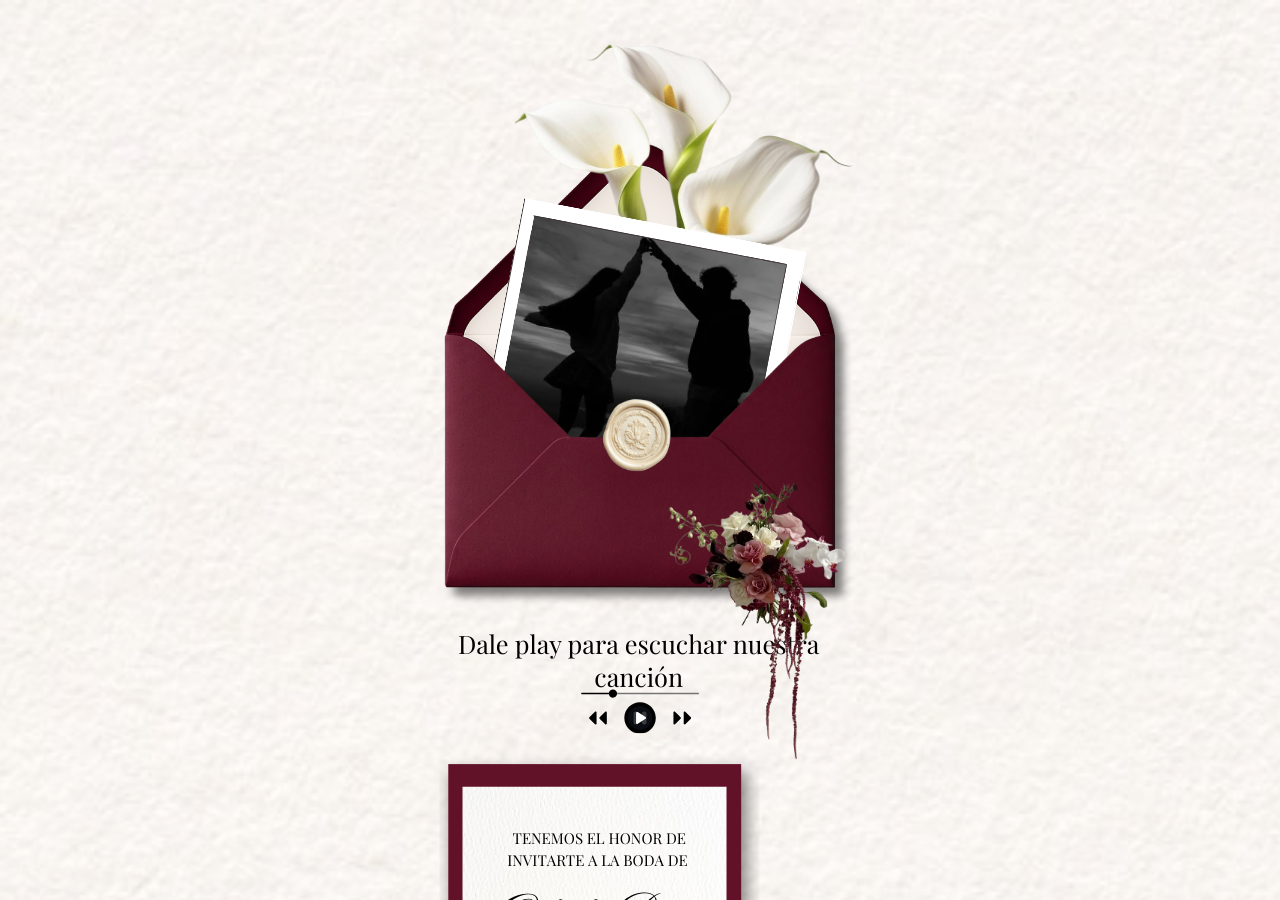
==== commit ae86c011: "fix: make ceremony card text fully white" ====
--- a/index.html
+++ b/index.html
@@ -5,4 +5,4 @@
         );
         isMedia && e.preventDefault();
       });
-    </script></head><body><script nonce="926d0406-c38b-44c2-898a-160ab022f9a5">document.documentElement.classList.replace('adaptive', window.matchMedia('(prefers-color-scheme: dark)').matches ? 'dark' : 'light');</script><div id="root"></div><script nonce="926d0406-c38b-44c2-898a-160ab022f9a5">(function() {window['__canva_public_path__'] = '_assets\/'; window['bootstrap'] = JSON.parse('{"base":{"A?":"B","L":false,"N":false,"E":"0071833c223256ca0c971c7f37900ff3a7191fab","j":"1602227","K":1785121928,"F":{"A?":"B"},"G":"CLIENT_FULL","I":"A","O":{"A?":"B"},"M":"/_online","U":[],"V":[],"k":true,"a":{"K":"export_website","H":{}},"d":{"A":"wss://www.canva.com/_stream","B":{"F":"export_website"},"C":8388608},"b":{"A?":"H","C":{"a":"WEB"},"D":{"a":"WEB","c":"es-419"},"E":{},"P":[],"Q":[],"R":false,"S":false}},"page":{"A":{"B":{"A?":"A","A":"TAGcbLa0hys","B":1},"C":{"A":1366.0,"B":768.0,"C":"D"},"Q":[{"A":455.3333333333333,"B":"B","C":true},{"A":910.6666666666666,"B":"B","C":true}],"R":[],"P":"es-419","D":"14_DEMO_invitacion_Natalia & Gabriel","E":"","F":[],"G":{},"Y":{},"a":[],"b":[],"V":[],"W":[],"A":[{"A?":"j","Z":{"A?":"A","A":"TAGcbLa0hys","B":1},"a":"PBls3W8WQDcbRZ4z","R":false,"S":false,"U":false,"P":"0","Q":{},"v":"B","t":[{"A?":"i","a":"PBZjJCwYPc8khdDV","R":false,"S":false,"U":false,"Q":{},"W":[],"X":[],"H":[],"L":{},"C":{"A":1366.0,"B":4442.0,"C":"D"},"D":{"B":{"A":{"A?":"d","A":"MAGxN8C_7Jk","B":1},"B":{"A":-4.547473508864641E-13,"B":-648.0270900506678,"D":2662.054180101336,"C":4732.540764624598,"E":0.0},"E":0.73,"C":{}},"C":"#ffffff","D":0.0,"F":false,"J":false,"G":false,"H":false},"r":[],"E":[{"A?":"I","A":151.00391552109426,"B":452.14075335347775,"D":464.5385251503781,"C":524.5330878331578,"E":0.0,"F":0.0,"BD":[],"BE":[],"BA":[],"BB":[],"Q":false,"S":false,"P":[],"5":{},"T":{},"W":{},"_":"LBSjCkShQQCZRXJG","a":{"B":{"A":{"A?":"d","A":"MAG9spc4wAw","B":1},"I":{"A?":"d","A":"MAHAVLR6k9s","B":1},"B":{"A":-10.587765651553354,"B":-52.05783212857983,"D":535.1208534847111,"C":535.1208534847111,"E":0.0},"E":0.0,"C":{}},"D":0.0,"F":false,"J":false,"G":false,"H":false},"e":[]},{"A?":"I","A":30.35467485545837,"B":549.6540950947457,"D":362.4402458367323,"C":405.45159414428883,"E":0.0,"F":0.0,"BD":[],"BE":[],"BA":[],"BB":[],"X":{"A?":"B","A":4,"B":{"D":"E","G":{"A":2777777.777777778}}},"Q":false,"S":false,"P":[],"5":{},"T":{},"W":{},"_":"LB48s4s1kd9WjMkc","a":{"B":{"A":{"A?":"d","A":"MAGwSVi2aho","B":1},"I":{"A?":"d","A":"MAGwSeuoHK8","B":1},"B":{"A":-7.053993997899909,"B":-31.46931093700229,"D":412.5055881421887,"C":412.5055881421887,"E":0.0},"E":0.0,"C":{}},"D":0.0,"F":false,"J":false,"G":false,"H":false},"e":[]},{"A?":"J","A":236.86191748080068,"B":523.103891388753,"D":307.1146546162321,"C":356.7781768311246,"E":10.86348671091324,"F":0.0,"BD":[],"BE":[],"BA":[],"BB":[],"X":{"A?":"B","A":1,"B":{"C":"B","G":{"A":2173913.0434782607}}},"Q":false,"S":false,"P":[],"5":{},"T":{},"W":{},"_":"LBZYtgHxVfhzcGDQ","a":{"A":0.0,"B":0.0,"D":430.4,"C":500.0},"b":[{"A":"M426.7 0H1.5C.7 0 0 .7 0 1.6v496.8c0 .8.7 1.5 1.5 1.5h425.2c.8 0 1.5-.7 1.5-1.5V1.6c.1-.9-.6-1.6-1.5-1.6zm-22.2 24.8v366.6c0 .8-.7 1.5-1.5 1.5H21c-.8 0-1.5-.7-1.5-1.5V24.8c0-.8.7-1.5 1.5-1.5h382c.9-.1 1.5.6 1.5 1.5z","B":{"C":"#ffffff","D":0.0,"F":false,"J":false,"G":false,"H":false},"D":0.0},{"A":"M403 23.2H21c-.8 0-1.5.7-1.5 1.5v366.6c0 .9.7 1.5 1.5 1.5h382c.8 0 1.5-.7 1.5-1.5V24.8c0-.9-.6-1.6-1.5-1.6z","B":{"A":true,"B":{"A":{"A?":"d","A":"MAG04syGdpI","B":1},"B":{"A":-80.43545751633985,"B":19.5,"D":385.0,"C":576.8709150326798,"E":0.0},"E":0.0,"C":{}},"D":0.0,"F":false,"J":false,"G":false,"H":false},"D":0.0},{"A":"M404.6 24.3s-.3-.9-1.4-1H19.7c-.7 0-1.6.3-1.6 1.1l.3.7c.3-.4.8-.6 1.3-.6h383.8v367.1c0 .5-.2 1-.6 1.3h.4c.7 0 1.3-.6 1.3-1.3V24.3zm23.7 474.2H1.7V1.5L.6.5H.5c-.2.3-.4.6-.4 1v496.9c0 .9.7 1.5 1.5 1.5h427.2c.4 0 .7-.1 1-.4l-1.5-1z","B":{"C":"#3c3333","D":0.0,"F":false,"J":false,"G":false,"H":false},"D":0.0},{"A":"M404.2 392.7c-.3.4-.7.6-1.2.6H19.8c-.5 0-1-.2-1.3-.7-.4-.3-.6-.7-.6-1.2V24.8c0-.4.2-.8.5-1.1l1.1.8V391.8H403c.2 0 .4-.1.5-.1l.7 1zM430.4 1.5v497c0 .4-.2.8-.6 1.1l-1.7-1.2V1.6H1.7L.6.6C.9.2 1.3 0 1.8 0h427.1c.8 0 1.5.7 1.5 1.5zm-.2.9c-.2-.3-.4-.5-.7-.7l.7.7z","B":{"C":"#ffffff","D":0.0,"F":false,"J":false,"G":false,"H":false},"D":0.0}],"d":[],"f":[],"g":[]},{"A?":"I","A":803.7214896006361,"B":468.9257844385992,"D":341.2647451343085,"C":484.73075060440607,"E":0.0,"F":0.56,"BD":[],"BE":[],"BA":[],"BB":[],"Q":false,"S":false,"P":[],"5":{},"T":{},"W":{},"_":"LBR2cB3hYp4dBtmd","a":{"B":{"A":{"A?":"d","A":"MAF_9oOPKDE","B":1},"B":{"A":-2.842170943040401E-14,"B":-7.102235987794643,"D":355.4692171098978,"C":484.73075060440607,"E":0.0},"E":0.0,"C":{}},"D":0.0,"F":false,"J":false,"G":false,"H":false},"e":[]},{"A?":"J","A":815.4387547277097,"B":478.25220402810015,"D":312.94349819863135,"C":441.8396565379536,"E":0.0,"F":0.0,"BD":[],"BE":[],"BA":[],"BB":[],"Q":false,"S":false,"P":[],"5":{},"T":{},"W":{},"_":"LBWv0xmGTjL6vxLv","a":{"A":0.0,"B":0.0,"D":64.0,"C":64.0},"b":[{"A":"M0 0H64V64H0z","B":{"A":false,"C":"#611128","D":0.0,"F":false,"J":false,"G":false,"H":false},"D":0.0}],"d":[],"c":{"A":{"A":0.0,"B":0.0,"D":64.0,"C":64.0},"B":43.725852850512865,"C":61.735795491865545,"D":"A","E":"A"},"e":{"A":false,"B":false},"f":[{"A":{"A":[{"A?":"A","A":"\\n"}],"B":[{"A?":"A","A":{"color":{"B":"#ffffff"},"font-family":{"B":"YADilkdu4yg,1"},"font-kerning":{"B":"normal"},"font-size":{"B":"26.2415"},"leading":{"B":"1050.0"},"text-align":{"B":"center"},"text-transform":{"B":"uppercase"},"tracking":{"B":"13.0"}}},{"A?":"B","A":1},{"A?":"A","A":{"color":{},"font-family":{},"font-kerning":{},"font-size":{},"leading":{},"text-align":{},"text-transform":{},"tracking":{}}}],"E":{},"G":{}},"B":{"A":[0]},"D":{"A":0.0,"B":0.0,"D":64.0,"C":64.0},"E":[4.896589403512124],"F":"B"}],"g":[],"h":{"A?":"H","A":441.8396565379536}},{"A?":"I","A":893.6417555042506,"B":439.6478796553531,"D":390.1521469441256,"C":282.259016147074,"E":90.0,"F":0.0,"BD":[],"BE":[],"BA":[],"BB":[],"X":{"A?":"A"},"Q":false,"S":false,"P":[],"5":{},"T":{},"W":{},"_":"LByYpcZr8tDbqJ9y","a":{"B":{"A":{"A?":"d","A":"MAEg9SY7uKQ","B":1},"B":{"A":-5.684341886080802E-14,"B":-35.931854121434185,"D":479.34507187623734,"C":319.36365413754316,"E":0.0},"E":0.0,"C":{}},"D":0.0,"F":false,"J":false,"G":false,"H":false},"e":[]},{"A?":"I","A":2889.3479563569354,"B":509.897731424098,"D":243.06978796142369,"C":271.9152581682899,"E":-43.549730868406414,"F":0.0,"BD":[],"BE":[],"BA":[],"BB":[],"X":{"A?":"B","A":4,"B":{"D":"E","G":{"A":2777777.777777778}}},"Q":false,"S":false,"P":[],"5":{},"T":{},"W":{},"_":"LBTRN662bymt4tBb","a":{"B":{"A":{"A?":"d","A":"MAGwSVi2aho","B":1},"I":{"A?":"d","A":"MAGwSeuoHK8","B":1},"B":{"A":-4.730746226574041,"B":-21.104827139409323,"D":276.64600439486384,"C":276.64600439486384,"E":0.0},"E":0.0,"C":{}},"D":0.0,"F":false,"J":false,"G":false,"H":false},"e":[]},{"A?":"I","A":2850.5258354099738,"B":582.0234845165276,"D":335.9160477139345,"C":369.84699197241366,"E":0.0,"F":0.52,"BD":[],"BE":[],"BA":[],"BB":[],"Q":false,"S":false,"P":[],"5":{},"T":{},"W":{},"_":"LBQ29jCQljkQxCR2","a":{"B":{"A":{"A?":"d","A":"MAFhkqpHvCU","B":1},"B":{"A":-4.489330218523719,"B":0.0,"D":374.49236067455183,"C":374.3363221909374,"E":0.0},"E":0.0,"C":{}},"D":0.0,"F":false,"J":false,"G":false,"H":false},"e":[]},{"A?":"I","A":2593.5258213602942,"B":512.7978116769392,"D":270.197520301237,"C":383.78721709305773,"E":90.0,"F":0.56,"BD":[],"BE":[],"BA":[],"BB":[],"Q":false,"S":false,"P":[],"5":{},"T":{},"W":{},"_":"LB9GTDgbZnhpdDh5","a":{"B":{"A":{"A?":"d","A":"MAF_9oOPKDE","B":1},"B":{"A":0.0,"B":-5.62321945016933,"D":281.44395920157564,"C":383.78721709305773,"E":0.0},"E":0.0,"C":{}},"D":0.0,"F":false,"J":false,"G":false,"H":false},"e":[]},{"A?":"I","A":2659.6841708270717,"B":479.15384279774116,"D":343.37138491501133,"C":245.01059456268754,"E":-180.0,"F":0.55,"BD":[],"BE":[],"BA":[],"BB":[],"X":{"A?":"B","A":16,"B":{"A":0.33,"C":"B","G":{}}},"Q":false,"S":false,"P":[],"5":{},"T":{},"W":{},"_":"LBGkvZpKJ2G0bF1q","a":{"B":{"A":{"A?":"d","A":"MAEg9SY7uKQ","B":1},"B":{"A":-1.4210854715202004E-13,"B":-26.484274116711106,"D":416.0881117784927,"C":277.2187044724208,"E":0.0},"E":0.0,"C":{}},"D":0.0,"F":false,"J":false,"G":false,"H":false},"e":[]},{"A?":"J","A":2881.545697034573,"B":626.0348226104471,"D":264.8739297740805,"C":264.8739297740805,"E":0.0,"F":0.0,"BD":[],"BE":[],"BA":[],"BB":[],"Q":false,"S":false,"P":[],"5":{},"T":{},"W":{},"_":"LBMmP6ZlzMlgvL8n","a":{"A":0.0,"B":0.0,"D":64.0,"C":64.0},"b":[{"A":"M32 0A32 32 0 1 0 32 64A32 32 0 1 0 32 0Z","B":{"A":false,"C":"#611128","D":0.0,"F":false,"J":false,"G":false,"H":false},"D":0.0}],"d":[],"c":{"A":{"A":0.0,"B":0.0,"D":64.0,"C":64.0},"B":64.0,"C":64.0,"D":"A","E":"A"},"e":{"A":false,"B":false},"f":[{"A":{"A":[{"A?":"A","A":"\\n"}],"B":[{"A?":"A","A":{"color":{"B":"#ffffff"},"decoration":{"B":"none"},"font-family":{"B":"YAFdJhem5V8,1"},"font-kerning":{"B":"normal"},"font-size":{"B":"26.2411"},"font-style":{"B":"normal"},"font-weight":{"B":"normal"},"leading":{"B":"1050.0"},"link":{"B":""},"text-align":{"B":"center"},"text-transform":{"B":"uppercase"},"tracking":{"B":"13.0"}}},{"A?":"B","A":1},{"A?":"A","A":{"color":{},"decoration":{},"font-family":{},"font-kerning":{},"font-size":{},"font-style":{},"font-weight":{},"leading":{},"link":{},"text-align":{},"text-transform":{},"tracking":{}}}],"E":{},"G":{}},"B":{"A":[]},"D":{"A":6.0,"B":6.0,"D":52.0,"C":52.0},"E":[1.8532109036307396],"F":"B"}],"g":[],"h":{"A?":"H","A":264.8739297740805}},{"A?":"I","A":1496.2193080166653,"B":519.0757585587347,"D":315.17092027626825,"C":444.15485735878093,"E":90.0,"F":0.56,"BD":[],"BE":[],"BA":[],"BB":[],"Q":false,"S":false,"P":[],"5":{},"T":{},"W":{},"_":"LBLR1MTzBk8878xV","a":{"B":{"A":{"A?":"d","A":"MAF_9oOPKDE","B":1},"B":{"A":0.0,"B":-6.55918398899226,"D":328.28928825425277,"C":447.66721125579915,"E":0.0},"E":0.0,"C":{}},"D":0.0,"F":false,"J":false,"G":false,"H":false},"e":[]},{"A?":"I","A":1569.2442610059397,"B":478.0199649813179,"D":408.4033236775072,"C":287.03163918911906,"E":-180.0,"F":0.55,"BD":[],"BE":[],"BA":[],"BB":[],"X":{"A?":"B","A":16,"B":{"A":0.33,"C":"B","G":{}}},"Q":false,"S":false,"P":[],"5":{},"T":{},"W":{},"_":"LBPC4Kq1dgNGYDnq","a":{"B":{"A":{"A?":"d","A":"MAEg9SY7uKQ","B":1},"B":{"A":-1.7053025658242404E-13,"B":-24.88518886510201,"D":487.45015693731204,"C":324.7636670594842,"E":0.0},"E":0.0,"C":{}},"D":0.0,"F":false,"J":false,"G":false,"H":false},"e":[]},{"A?":"K","A":1736.043180717675,"B":569.2414472492571,"D":237.01015237096738,"C":26.27516,"E":0.0,"F":0.0,"BD":[],"BE":[],"BA":[],"BB":[],"Q":false,"S":false,"P":[],"5":{},"T":{},"W":{},"_":"LB4hCQfmSdN7d2s5","a":{"A":[{"A?":"A","A":"18: 30 Recepción\\n"}],"B":[{"A?":"A","A":{"direction":{"B":"ltr"},"font-family":{"B":"YAFdJhem5V8,1"},"font-kerning":{"B":"normal"},"font-size":{"B":"22.707"},"head-indent":{"B":"0.0"},"leading":{"B":"1320.0"},"list-level":{"B":"0.0"},"list-marker":{"B":"none"},"list-number-set":{"B":"none"},"semantics":{"B":"p"},"spacing":{"B":"0.0"},"style":{"B":"body"},"text-align":{"B":"center"},"tracking":{"B":"0.0"}}},{"A?":"B","A":16},{"A?":"A","A":{"color":{"B":"#000000"},"decoration":{"B":"none"},"fill-id":{"B":"none"},"font-feature-calt":{"B":"off"},"font-feature-clig":{"B":"off"},"font-feature-liga":{"B":"off"},"font-size-modifier":{"B":"1"},"kerning":{"B":"0.0"},"link":{"B":""},"start-us":{"B":"0"},"strikethrough":{"B":"none"},"vertical-align":{"B":"0%"}}},{"A?":"B","A":1},{"A?":"A","A":{"color":{},"decoration":{},"direction":{},"fill-id":{},"font-family":{},"font-feature-calt":{},"font-feature-clig":{},"font-feature-liga":{},"font-kerning":{},"font-size":{},"font-size-modifier":{},"head-indent":{},"kerning":{},"leading":{},"link":{},"list-level":{},"list-marker":{},"list-number-set":{},"semantics":{},"spacing":{},"start-us":{},"strikethrough":{},"style":{},"text-align":{},"tracking":{},"vertical-align":{}}}],"E":{},"G":{}},"b":{"A":[17]},"d":"A","l":false,"g":false,"h":"A"},{"A?":"I","A":1614.141302204659,"B":591.572641843178,"D":193.61649145574944,"C":446.6211339219651,"E":-91.8179229970634,"F":0.0,"BD":[],"BE":[],"BA":[],"BB":[],"Q":false,"S":false,"P":[],"5":{},"T":{},"W":{},"_":"LBd0vLF0WnjKzFhb","a":{"B":{"A":{"A?":"d","A":"MAG6g_6UakI","B":1},"I":{"A?":"d","A":"MAHAr6bRvJ8","B":1},"B":{"A":-37.01349489097157,"B":-1.1368683772161603E-13,"D":241.81731440646865,"C":483.6346288129373,"E":0.0},"E":0.0,"C":{}},"D":0.0,"F":false,"J":false,"G":false,"H":false},"e":[]},{"A?":"I","A":1952.7569957830478,"B":483.75538290098393,"D":328.2823778531473,"C":357.9525635510802,"E":-14.740952551484725,"F":0.33,"BD":[],"BE":[],"BA":[],"BB":[],"Q":false,"S":false,"P":[],"5":{},"T":{},"W":{},"_":"LBpD5xgHzLSpNKgY","a":{"B":{"A":{"A?":"d","A":"MAG0pqSD2t0","B":1},"B":{"A":-1.7053025658242404E-13,"B":-6.813309757024513,"D":357.9525635510802,"C":357.9525635510802,"E":0.0},"E":0.0,"C":{}},"D":0.0,"F":false,"J":false,"G":false,"H":false},"e":[]},{"A?":"J","A":1995.319530805463,"B":537.1649464600795,"D":261.16927236112576,"C":303.40296510353824,"E":-14.740952551484725,"F":0.0,"BD":[],"BE":[],"BA":[],"BB":[],"X":{"A?":"B","A":1,"B":{"C":"B","G":{"A":2173913.0434782607}}},"Q":false,"S":false,"P":[],"5":{},"T":{},"W":{},"_":"LBKmjs3pyc8Nzpnx","a":{"A":0.0,"B":0.0,"D":430.4,"C":500.0},"b":[{"A":"M426.7 0H1.5C.7 0 0 .7 0 1.6v496.8c0 .8.7 1.5 1.5 1.5h425.2c.8 0 1.5-.7 1.5-1.5V1.6c.1-.9-.6-1.6-1.5-1.6zm-22.2 24.8v366.6c0 .8-.7 1.5-1.5 1.5H21c-.8 0-1.5-.7-1.5-1.5V24.8c0-.8.7-1.5 1.5-1.5h382c.9-.1 1.5.6 1.5 1.5z","B":{"C":"#ffffff","D":0.0,"F":false,"J":false,"G":false,"H":false},"D":0.0},{"A":"M403 23.2H21c-.8 0-1.5.7-1.5 1.5v366.6c0 .9.7 1.5 1.5 1.5h382c.8 0 1.5-.7 1.5-1.5V24.8c0-.9-.6-1.6-1.5-1.6z","B":{"A":true,"B":{"A":{"A?":"d","A":"MAG0f58Zq1E","B":1},"B":{"A":-80.75,"B":19.5,"D":385.0,"C":577.5,"E":0.0},"E":0.0,"C":{}},"D":0.0,"F":false,"J":false,"G":false,"H":false},"D":0.0},{"A":"M404.6 24.3s-.3-.9-1.4-1H19.7c-.7 0-1.6.3-1.6 1.1l.3.7c.3-.4.8-.6 1.3-.6h383.8v367.1c0 .5-.2 1-.6 1.3h.4c.7 0 1.3-.6 1.3-1.3V24.3zm23.7 474.2H1.7V1.5L.6.5H.5c-.2.3-.4.6-.4 1v496.9c0 .9.7 1.5 1.5 1.5h427.2c.4 0 .7-.1 1-.4l-1.5-1z","B":{"C":"#3c3333","D":0.0,"F":false,"J":false,"G":false,"H":false},"D":0.0},{"A":"M404.2 392.7c-.3.4-.7.6-1.2.6H19.8c-.5 0-1-.2-1.3-.7-.4-.3-.6-.7-.6-1.2V24.8c0-.4.2-.8.5-1.1l1.1.8V391.8H403c.2 0 .4-.1.5-.1l.7 1zM430.4 1.5v497c0 .4-.2.8-.6 1.1l-1.7-1.2V1.6H1.7L.6.6C.9.2 1.3 0 1.8 0h427.1c.8 0 1.5.7 1.5 1.5zm-.2.9c-.2-.3-.4-.5-.7-.7l.7.7z","B":{"C":"#ffffff","D":0.0,"F":false,"J":false,"G":false,"H":false},"D":0.0}],"d":[],"f":[],"g":[]},{"A?":"I","A":1951.5056769264859,"B":496.80419474421717,"D":375.4508977384109,"C":375.4508977384109,"E":-7.105427357601002E-15,"F":0.33,"BD":[],"BE":[],"BA":[],"BB":[],"Q":false,"S":false,"P":[],"5":{},"T":{},"W":{},"_":"LBq4VWYdHrnD9njP","a":{"B":{"A":{"A?":"d","A":"MAG0pqSD2t0","B":1},"B":{"A":0.0,"B":0.0,"D":375.4508977384109,"C":375.4508977384109,"E":0.0},"E":0.0,"C":{}},"D":0.0,"F":false,"J":false,"G":false,"H":false},"e":[]},{"A?":"I","A":2251.547625560553,"B":606.1456290987963,"D":301.5546789275573,"C":191.8966732665187,"E":0.0,"F":0.0,"BD":[],"BE":[],"BA":[],"BB":[],"X":{"A?":"A"},"Q":false,"S":false,"P":[],"5":{},"T":{},"W":{},"_":"LBzs1B8gZKwzzCNN","a":{"B":{"A":{"A?":"d","A":"MAEg9SY7uKQ","B":1},"I":{"A?":"d","A":"MAHA-Pux7s0","B":1},"B":{"A":1.9895196601282805E-13,"B":-5.115907697472721E-13,"D":301.5546789275573,"C":200.910804835485,"E":0.0},"E":0.0,"C":{}},"D":0.0,"F":false,"J":false,"G":false,"H":false},"e":[]},{"A?":"J","A":2002.2487585816475,"B":549.1784609875453,"D":271.8893973596861,"C":284.7275684271936,"E":-7.105427357601002E-15,"F":0.0,"BD":[],"BE":[],"BA":[],"BB":[],"Q":false,"S":false,"P":[],"5":{},"T":{},"W":{},"_":"LBBf3197h4LYn78N","a":{"A":0.0,"B":0.0,"D":64.0,"C":64.0},"b":[{"A":"M0 0H64V64H0z","B":{"A":false,"C":"#611128","D":0.0,"F":false,"J":false,"G":false,"H":false},"D":0.0}],"d":[],"c":{"A":{"A":0.0,"B":0.0,"D":64.0,"C":64.0},"B":102.52057962130056,"C":107.36143311503605,"D":"A","E":"A"},"e":{"A":false,"B":false},"f":[{"A":{"A":[{"A?":"A","A":"\\n"}],"B":[{"A?":"A","A":{"color":{"B":"#ffffff"},"font-family":{"B":"YADilkdu4yg,1"},"font-kerning":{"B":"normal"},"font-size":{"B":"24.1609"},"leading":{"B":"1050.0"},"text-align":{"B":"center"},"text-transform":{"B":"uppercase"},"tracking":{"B":"13.0"}}},{"A?":"B","A":1},{"A?":"A","A":{"color":{},"font-family":{},"font-kerning":{},"font-size":{},"leading":{},"text-align":{},"text-transform":{},"tracking":{}}}],"E":{},"G":{}},"B":{"A":[0]},"D":{"A":0.0,"B":0.0,"D":64.0,"C":64.0},"E":[4.459363448156074],"F":"B"}],"g":[],"h":{"A?":"H","A":284.7275684271936}},{"A?":"I","A":1975.8821968341904,"B":620.2570472591444,"D":16.648433865504572,"C":55.882269178756765,"E":-7.105427357601002E-15,"F":0.0,"BD":[],"BE":[],"BA":[],"BB":[],"Q":false,"S":false,"P":[],"5":{},"T":{},"W":{},"_":"LB6F3YGGqJdjTwmx","a":{"B":{"A":{"A?":"d","A":"MAFgqvVNUas","B":1},"B":{"A":0.0,"B":-0.05812344406123238,"D":16.764680753627037,"C":55.88226917875679,"E":0.0},"E":0.0,"C":{}},"D":0.0,"F":false,"J":false,"G":false,"H":false},"e":[]},{"A?":"I","A":353.61934164753575,"B":473.0096144607182,"D":417.89913792380946,"C":272.91372272575313,"E":0.0,"F":0.0,"BD":[],"BE":[],"BA":[],"BB":[],"Q":false,"S":false,"P":[],"5":{},"T":{},"W":{},"_":"LB8LL1mjK053j0fv","a":{"B":{"A":{"A?":"d","A":"MAHP5CZz9w4","B":1},"I":{"A?":"d","A":"MAHP5Of4qhs","B":1},"B":{"A":-36.30578540824942,"B":-30.26264971826174,"D":498.535389177404,"C":360.75656580122694,"E":0.0},"E":0.0,"C":{}},"D":0.0,"F":false,"J":false,"G":false,"H":false},"e":[]},{"A?":"I","A":425.16317256846605,"B":642.7358827919325,"D":73.40870196042728,"C":77.89700574876862,"E":0.0,"F":0.0,"BD":[],"BE":[],"BA":[],"BB":[],"Q":false,"S":false,"P":[],"5":{},"T":{},"W":{},"_":"LB75dmN21P4w1vCz","a":{"B":{"A":{"A?":"d","A":"MAHAgpiikQE","B":1},"I":{"A?":"d","A":"MAHA-NwjvUA","B":1},"B":{"A":-7.105427357601002E-15,"B":-7.105427357601002E-15,"D":73.4087019604273,"C":77.89700574876863,"E":0.0},"E":0.0,"C":{}},"D":0.0,"F":false,"J":false,"G":false,"H":false},"e":[]},{"A?":"K","A":1607.986977175248,"B":643.4982660438977,"D":163.2682029413188,"C":32.139456,"E":0.0,"F":0.0,"BD":[],"BE":[],"BA":[],"BB":[],"Q":false,"S":false,"P":[],"5":{},"T":{},"W":{},"_":"LBmfN6rV7r24P8XB","a":{"A":[{"A?":"A","A":"tinerario\\n"}],"B":[{"A?":"A","A":{"font-family":{"B":"YAFdJhem5V8,1"},"font-size":{"B":"27.3904"},"leading":{"B":"1560.0"},"text-align":{"B":"justify"},"text-transform":{"B":"uppercase"}}},{"A?":"B","A":9},{"A?":"A","A":{"color":{"B":"#000000"},"fill-id":{"B":"none"},"font-kerning":{"B":"normal"}}},{"A?":"B","A":1},{"A?":"A","A":{"color":{},"fill-id":{},"font-family":{},"font-kerning":{},"font-size":{},"leading":{},"text-align":{},"text-transform":{}}}],"E":{},"G":{}},"b":{"A":[10]},"d":"A","l":false,"h":"A"},{"A?":"K","A":1658.3272871018253,"B":571.2349488563291,"D":237.01015237096738,"C":26.27516,"E":0.0,"F":0.0,"BD":[],"BE":[],"BA":[],"BB":[],"Q":false,"S":false,"P":[],"5":{},"T":{},"W":{},"_":"LBhd3xdRmr980tG4","a":{"A":[{"A?":"A","A":"15:30 - Ceremonia\\n"}],"B":[{"A?":"A","A":{"font-family":{"B":"YAFdJhem5V8,1"},"font-kerning":{"B":"normal"},"font-size":{"B":"22.707"},"head-indent":{"B":"1700.0"},"leading":{"B":"1320.0"},"list-level":{"B":"1.0"},"list-marker":{"B":"decimal"},"text-align":{"B":"center"}}},{"A?":"B","A":3},{"A?":"A","A":{"direction":{"B":"ltr"},"list-number-set":{"B":"none"},"semantics":{"B":"p"},"spacing":{"B":"0.0"},"style":{"B":"body"},"tracking":{"B":"0.0"}}},{"A?":"B","A":14},{"A?":"A","A":{"color":{"B":"#000000"},"decoration":{"B":"none"},"fill-id":{"B":"none"},"font-feature-calt":{"B":"off"},"font-feature-clig":{"B":"off"},"font-feature-liga":{"B":"off"},"font-size-modifier":{"B":"1"},"head-indent":{"B":"0.0"},"kerning":{"B":"0.0"},"link":{"B":""},"list-level":{"B":"0.0"},"list-marker":{"B":"none"},"start-us":{"B":"0"},"strikethrough":{"B":"none"},"vertical-align":{"B":"0%"}}},{"A?":"B","A":1},{"A?":"A","A":{"color":{},"decoration":{},"direction":{},"fill-id":{},"font-family":{},"font-feature-calt":{},"font-feature-clig":{},"font-feature-liga":{},"font-kerning":{},"font-size":{},"font-size-modifier":{},"head-indent":{},"kerning":{},"leading":{},"link":{},"list-level":{},"list-marker":{},"list-number-set":{},"semantics":{},"spacing":{},"start-us":{},"strikethrough":{},"style":{},"text-align":{},"tracking":{},"vertical-align":{}}}],"E":{},"G":{}},"b":{"A":[18]},"d":"A","l":false,"g":false,"h":"A"},{"A?":"I","A":2607.6841708270726,"B":619.2497261159923,"D":80.35970092661009,"C":85.27299785826425,"E":0.0,"F":0.0,"BD":[],"BE":[],"BA":[],"BB":[],"Q":false,"S":false,"P":[],"5":{},"T":{},"W":{},"_":"LBjHR5x3kcGph7Yy","a":{"B":{"A":{"A?":"d","A":"MAHAgpiikQE","B":1},"I":{"A?":"d","A":"MAHA-NwjvUA","B":1},"B":{"A":0.0,"B":-7.105427357601002E-15,"D":80.3597009266101,"C":85.27299785826425,"E":0.0},"E":0.0,"C":{}},"D":0.0,"F":false,"J":false,"G":false,"H":false},"e":[]},{"A?":"K","A":1600.7563346514123,"B":588.7251382993252,"D":74.08551128338047,"C":48.493951,"E":-14.694142363478738,"F":0.0,"BD":[],"BE":[],"BA":[],"BB":[],"Q":false,"S":false,"P":[],"5":{},"T":{},"W":{},"_":"LBcPMdQvZymXxMkl","a":{"A":[{"A?":"A","A":"I\\n"}],"B":[{"A?":"A","A":{"font-family":{"B":"YAEz2L9phwY,0"},"font-kerning":{"B":"normal"},"font-size":{"B":"40.8541"},"head-indent":{"B":"0.0"},"leading":{"B":"1090.0"},"list-level":{"B":"0.0"},"list-marker":{"B":"none"},"text-align":{"B":"center"}}},{"A?":"B","A":1},{"A?":"A","A":{"color":{"B":"#000000"},"fill-id":{"B":"none"},"head-indent":{},"list-level":{},"list-marker":{}}},{"A?":"B","A":1},{"A?":"A","A":{"color":{},"fill-id":{},"font-family":{},"font-kerning":{},"font-size":{},"leading":{},"text-align":{}}}],"E":{},"G":{}},"b":{"A":[2]},"d":"A","l":false,"h":"A"},{"A?":"I","A":3796.305786616896,"B":470.3916717917371,"D":441.01889890461814,"C":505.8556175427775,"E":0.0,"F":0.0,"BD":[],"BE":[],"BA":[],"BB":[],"Q":false,"S":false,"P":[],"5":{},"T":{},"W":{},"_":"LBYVXJdWjbpcWPqG","a":{"B":{"A":{"A?":"d","A":"MAG9spc4wAw","B":1},"I":{"A?":"d","A":"MAHAVLR6k9s","B":1},"B":{"A":0.0,"B":-64.83671863815934,"D":505.8556175427775,"C":505.8556175427775,"E":0.0},"E":0.0,"C":{}},"D":0.0,"F":false,"J":false,"G":false,"H":false},"e":[]},{"A?":"I","A":3466.436087783851,"B":574.3987966494232,"D":342.6187433851044,"C":383.27784313384586,"E":0.0,"F":0.0,"BD":[],"BE":[],"BA":[],"BB":[],"X":{"A?":"B","A":4,"B":{"D":"E","G":{"A":2777777.777777778}}},"Q":false,"S":false,"P":[],"5":{},"T":{},"W":{},"_":"LBKRlGVFs94tR244","a":{"B":{"A":{"A?":"d","A":"MAGwSVi2aho","B":1},"I":{"A?":"d","A":"MAGwSeuoHK8","B":1},"B":{"A":-6.668217967425278,"B":-29.748285109837894,"D":389.9460611012711,"C":389.9460611012711,"E":0.0},"E":0.0,"C":{}},"D":0.0,"F":false,"J":false,"G":false,"H":false},"e":[]},{"A?":"I","A":3989.4612573061117,"B":457.8910338327239,"D":454.4880404738471,"C":311.62059715667635,"E":0.0,"F":0.0,"BD":[],"BE":[],"BA":[],"BB":[],"Q":false,"S":false,"P":[],"5":{},"T":{},"W":{},"_":"LB9MZstfZJgwlzYj","a":{"B":{"A":{"A?":"d","A":"MAG9spc4wAw","B":1},"I":{"A?":"d","A":"MAHAfzH-wqI","B":1},"B":{"A":-194.23502038610113,"B":-51.367577068930444,"D":505.8556175427775,"C":505.8556175427775,"E":0.0},"E":0.0,"C":{}},"D":0.0,"F":false,"J":false,"G":false,"H":false},"e":[]},{"A?":"I","A":734.5370033542521,"B":620.0739924004657,"D":125.39666018216329,"C":48.4848801918024,"E":0.0,"F":0.0,"BD":[],"BE":[],"BA":[],"BB":[],"Q":false,"S":false,"P":[],"5":{},"T":{},"W":{},"_":"LB58WyDs09rgDzCP","a":{"A":false,"B":{"A":{"A?":"d","A":"MAGCGAvUEV8","B":1},"B":{"A":-35.87287302165291,"B":-7.105427357601002E-15,"D":125.3966601821633,"C":84.35775321345531,"E":0.0},"E":0.0,"C":{"#7797e8":"#000000","#c5d6ff":"#737373"}},"D":0.0,"F":false,"J":false,"G":false,"H":false},"e":[]},{"A?":"K","A":1164.3653280544893,"B":491.5348926559579,"D":286.3781209429154,"C":14.523196,"E":0.0,"F":0.0,"BD":[],"BE":[],"BA":[],"BB":[],"Q":false,"S":false,"P":[],"5":{},"T":{},"W":{},"_":"LB5k2VsgLNtJcn8L","a":{"A":[{"A?":"A","A":"Kissimmee, Florida \\n"}],"B":[{"A?":"A","A":{"font-family":{"B":"YAFdJhem5V8,1"},"font-size":{"B":"12.3067"},"leading":{"B":"1320.0"},"text-align":{"B":"center"}}},{"A?":"B","A":25},{"A?":"A","A":{"color":{"B":"#000000"},"decoration":{"B":"none"},"direction":{"B":"ltr"},"fill-id":{"B":"none"},"font-feature-calt":{"B":"off"},"font-feature-clig":{"B":"off"},"font-feature-liga":{"B":"off"},"font-kerning":{"B":"none"},"font-size-modifier":{"B":"1"},"head-indent":{"B":"0.0"},"kerning":{"B":"0.0"},"link":{"B":""},"list-level":{"B":"0.0"},"list-marker":{"B":"none"},"list-number-set":{"B":"none"},"semantics":{"B":"p"},"spacing":{"B":"0.0"},"start-us":{"B":"0"},"strikethrough":{"B":"none"},"style":{"B":"body"},"tracking":{"B":"0.0"},"vertical-align":{"B":"0%"}}},{"A?":"B","A":1},{"A?":"A","A":{"color":{},"decoration":{},"direction":{},"fill-id":{},"font-family":{},"font-feature-calt":{},"font-feature-clig":{},"font-feature-liga":{},"font-kerning":{},"font-size":{},"font-size-modifier":{},"head-indent":{},"kerning":{},"leading":{},"link":{},"list-level":{},"list-marker":{},"list-number-set":{},"semantics":{},"spacing":{},"start-us":{},"strikethrough":{},"style":{},"text-align":{},"tracking":{},"vertical-align":{}}}],"E":{},"G":{}},"b":{"A":[26]},"d":"A","l":false,"g":false,"h":"A"},{"A?":"I","A":1168.0144286130496,"B":543.975617218582,"D":368.11872371289587,"C":384.69684794487193,"E":0.0,"F":0.33,"BD":[],"BE":[],"BA":[],"BB":[],"Q":false,"S":false,"P":[],"5":{},"T":{},"W":{},"_":"LBPQpMd5mp734JCc","a":{"B":{"A":{"A?":"d","A":"MAG0pqSD2t0","B":1},"B":{"A":-1.6096640297330396,"B":0.0,"D":386.306511974605,"C":386.306511974605,"E":0.0},"E":0.0,"C":{}},"D":0.0,"F":false,"J":false,"G":false,"H":false},"e":[]},{"A?":"J","A":1219.4420807716622,"B":597.1997431267525,"D":279.8582601582639,"C":280.23187959791375,"E":0.0,"F":0.0,"BD":[],"BE":[],"BA":[],"BB":[],"Q":false,"S":false,"P":[],"5":{},"T":{},"W":{},"_":"LBngh8lps8lxJ0Qm","a":{"A":0.0,"B":0.0,"D":64.0,"C":64.0},"b":[{"A":"M0 0H64V64H0z","B":{"A":false,"C":"#611128","D":0.0,"F":false,"J":false,"G":false,"H":false},"D":0.0}],"d":[],"c":{"A":{"A":0.0,"B":0.0,"D":64.0,"C":64.0},"B":85.74514390383274,"C":85.85961632497876,"D":"A","E":"A"},"e":{"A":false,"B":false},"f":[{"A":{"A":[{"A?":"A","A":"\\n"}],"B":[{"A?":"A","A":{"color":{"B":"#ffffff"},"font-family":{"B":"YADilkdu4yg,1"},"font-kerning":{"B":"normal"},"font-size":{"B":"26.2415"},"leading":{"B":"1050.0"},"text-align":{"B":"center"},"text-transform":{"B":"uppercase"},"tracking":{"B":"13.0"}}},{"A?":"B","A":1},{"A?":"A","A":{"color":{},"font-family":{},"font-kerning":{},"font-size":{},"leading":{},"text-align":{},"text-transform":{},"tracking":{}}}],"E":{},"G":{}},"B":{"A":[0]},"D":{"A":0.0,"B":0.0,"D":64.0,"C":64.0},"E":[2.2330304265851155],"F":"B"}],"g":[],"h":{"A?":"H","A":280.23187959791375}},{"A?":"K","A":1288.4522402050422,"B":639.257638114996,"D":190.32632894658042,"C":53.028276,"E":0.0,"F":0.0,"BD":[],"BE":[],"BA":[],"BB":[],"Q":false,"S":false,"P":[],"5":{},"T":{},"W":{},"_":"LBSytbkpdfhHTWbM","a":{"A":[{"A?":"A","A":"Holy Cross Catholic Church\\n"}],"B":[{"A?":"A","A":{"color":{"B":"#ffffff"},"font-family":{"B":"YAFdJhem5V8,1"},"font-size":{"B":"19.3659"},"leading":{"B":"1560.0"},"text-align":{"B":"center"},"text-transform":{"B":"uppercase"}}},{"A?":"B","A":2},{"A?":"A","A":{"fill-id":{"B":"none"}}},{"A?":"B","A":19},{"A?":"A","A":{"font-kerning":{"B":"normal"}}},{"A?":"B","A":1},{"A?":"A","A":{"color":{},"fill-id":{},"font-family":{},"font-kerning":{},"font-size":{},"leading":{},"text-align":{},"text-transform":{}}}],"E":{},"G":{}},"b":{"A":[18,4]},"d":"A","l":false,"h":"A"},{"A?":"K","A":1438.3907205883004,"B":642.7636920487197,"D":190.32632894658042,"C":23.028275999999998,"E":0.0,"F":0.0,"BD":[],"BE":[],"BA":[],"BB":[],"Q":false,"S":false,"P":[],"5":{},"T":{},"W":{},"_":"LBFfsT7r9hffJJ72","a":{"A":[{"A?":"A","A":"Hora: 2:00PM\\n"}],"B":[{"A?":"A","A":{"color":{"B":"#ffffff"},"font-family":{"B":"YAFdJhem5V8,1"},"font-size":{"B":"19.3659"},"leading":{"B":"1560.0"},"text-align":{"B":"center"},"text-transform":{"B":"uppercase"}}},{"A?":"B","A":11},{"A?":"A","A":{"font-kerning":{"B":"normal"}}},{"A?":"B","A":1},{"A?":"A","A":{"color":{},"font-family":{},"font-kerning":{},"font-size":{},"leading":{},"text-align":{},"text-transform":{}}}],"E":{},"G":{}},"b":{"A":[12]},"d":"A","l":false,"h":"A"},{"A?":"K","A":1276.9067688566704,"B":494.70094789548796,"D":290.1593593848545,"C":48.72533710252776,"E":-19.512582798794497,"F":0.0,"BD":[],"BE":[],"BA":[],"BB":[],"Q":false,"S":false,"P":[],"5":{},"T":{},"W":{},"_":"LBGJ29DPYbyg88rc","a":{"A":[{"A?":"A","A":""}],"B":[{"A?":"A","A":{"color":{"B":"#ffffff"},"font-family":{"B":"YAEz2L9phwY,0"},"font-size":{"B":"30.4733"},"leading":{"B":"1090.0"},"text-align":{"B":"center"}}},{"A?":"B","A":1},{"A?":"A","A":{"fill-id":{"B":"none"},"font-kerning":{"B":"normal"}}},{"A?":"B","A":1},{"A?":"A","A":{"color":{},"fill-id":{},"font-family":{},"font-kerning":{},"font-size":{},"leading":{},"text-align":{}}}],"E":{},"G":{}},"b":{"A":[2]},"d":"A","e":216.47651796031747,"f":36.352063,"l":false,"h":"A"},{"A?":"K","A":1351.4805162050422,"B":626.0348226104471,"D":219.44110030442516,"C":23.028275999999998,"E":0.0,"F":0.0,"BD":[],"BE":[],"BA":[],"BB":[],"Q":false,"S":false,"P":[],"5":{},"T":{},"W":{},"_":"LByh9B0KvWhPBT2D","a":{"A":[{"A?":"A","A":"12600 Marsfield Ave, Orlando, FL 32837\\n"}],"B":[{"A?":"A","A":{"color":{"B":"#ffffff"},"font-family":{"B":"YAFdJhem5V8,1"},"font-size":{"B":"19.3659"},"leading":{"B":"1560.0"},"text-align":{"B":"center"}}},{"A?":"B","A":22},{"A?":"A","A":{"fill-id":{"B":"none"},"font-kerning":{"B":"normal"}}},{"A?":"B","A":1},{"A?":"A","A":{"color":{},"fill-id":{},"font-family":{},"font-kerning":{},"font-size":{},"leading":{},"text-align":{}}}],"E":{},"G":{}},"b":{"A":[23]},"d":"A","l":false,"g":false,"h":"A"},{"A?":"K","A":1394.3486962050429,"B":686.419953167446,"D":97.70561855867925,"C":15.948228,"E":0.0,"F":0.0,"BD":[],"BE":[],"BA":[],"BB":[],"Q":false,"S":false,"P":[],"5":{},"T":{},"W":{},"_":"LB7z1s8ddwSH3kl0","a":{"A":[{"A?":"A","A":"Ubicación\\n"}],"B":[{"A?":"A","A":{"color":{"B":"#ffffff"},"decoration":{"B":"none"},"direction":{"B":"ltr"},"fill-id":{"B":"none"},"font-family":{"B":"YAEblMBc9kg,0"},"font-feature-calt":{"B":"off"},"font-feature-clig":{"B":"off"},"font-feature-liga":{"B":"off"},"font-kerning":{"B":"none"},"font-size":{"B":"14.0327"},"font-size-modifier":{"B":"1"},"font-style":{"B":"normal"},"font-weight":{"B":"normal"},"head-indent":{"B":"0.0"},"kerning":{"B":"0.0"},"leading":{"B":"1560.0"},"link":{"B":""},"list-level":{"B":"0.0"},"list-marker":{"B":"none"},"list-number-set":{"B":"none"},"semantics":{"B":"p"},"spacing":{"B":"0.0"},"start-us":{"B":"0"},"strikethrough":{"B":"none"},"style":{"B":"body"},"text-align":{"B":"center"},"text-transform":{"B":"uppercase"},"tracking":{"B":"0.0"},"vertical-align":{"B":"0%"}}},{"A?":"B","A":10},{"A?":"A","A":{"color":{},"decoration":{},"direction":{},"fill-id":{},"font-family":{},"font-feature-calt":{},"font-feature-clig":{},"font-feature-liga":{},"font-kerning":{},"font-size":{},"font-size-modifier":{},"font-style":{},"font-weight":{},"head-indent":{},"kerning":{},"leading":{},"link":{},"list-level":{},"list-marker":{},"list-number-set":{},"semantics":{},"spacing":{},"start-us":{},"strikethrough":{},"style":{},"text-align":{},"text-transform":{},"tracking":{},"vertical-align":{}}}],"E":{},"G":{}},"b":{"A":[10]},"d":"A","l":false,"h":"A"},{"A?":"I","A":1357.374582205043,"B":457.7034752507181,"D":230.04304818402252,"C":320.0742843078414,"E":0.0,"F":0.0,"BD":[],"BE":[],"BA":[],"BB":[],"Q":false,"S":false,"P":[],"5":{},"T":{},"W":{},"_":"LBGfpWvXdqgJ09MG","a":{"B":{"A":{"A?":"d","A":"MAG9sM9MFsM","B":1},"I":{"A?":"d","A":"MAHAf5RKuWA","B":1},"B":{"A":0.0,"B":0.0,"D":230.04304818402252,"C":320.0742843078414,"E":0.0},"E":0.0,"C":{}},"D":0.0,"F":false,"J":false,"G":true,"H":false},"e":[]},{"A?":"J","A":1381.3486962050429,"B":683.1825818546109,"D":107.25411002931355,"C":38.58013302993139,"E":0.0,"F":0.0,"BD":[],"BE":[],"BA":[],"BB":[],"G":"https://maps.app.goo.gl/zn92XxDNMTeXeEgK6?g_st=ic","Q":false,"S":false,"P":[],"5":{},"T":{},"W":{},"_":"LBFvV3hwtR0t429V","a":{"A":0.0,"B":0.0,"D":64.0,"C":64.0},"b":[{"A":"M0 0H64V64H0z","B":{"D":0.0,"F":false,"J":false,"G":false,"H":false},"C":{"A":1.0,"B":"#ffffff","C":[],"f":true},"D":90.0}],"d":[],"c":{"A":{"A":0.0,"B":0.0,"D":64.0,"C":64.0},"B":9.926089390490134,"C":3.5704911359335085,"D":"A","E":"A"},"e":{"A":false,"B":false},"f":[{"A":{"A":[{"A?":"A","A":"\\n"}],"B":[{"A?":"A","A":{"color":{"B":"#000000"},"fill-id":{"B":"none"},"font-family":{"B":"YAFdJllHsUM,0"},"font-kerning":{"B":"normal"},"font-size":{"B":"36.8965"},"font-style":{"B":"normal"},"font-weight":{"B":"light"},"leading":{"B":"1400.0"},"link":{"B":"https://maps.app.goo.gl/zn92XxDNMTeXeEgK6?g_st=ic"},"text-align":{"B":"center"},"text-transform":{"B":"uppercase"},"tracking":{"B":"-62.0"}}},{"A?":"B","A":1},{"A?":"A","A":{"color":{},"fill-id":{},"font-family":{},"font-kerning":{},"font-size":{},"font-style":{},"font-weight":{},"leading":{},"link":{},"text-align":{},"text-transform":{},"tracking":{}}}],"E":{},"G":{}},"B":{"A":[]},"D":{"A":0.0,"B":0.0,"D":64.0,"C":64.0},"E":[4.0],"F":"B"}],"g":[],"h":{"A?":"H","A":38.58013302993139}},{"A?":"I","A":2285.2579639658306,"B":662.045558199163,"D":159.73370798413532,"C":144.15250053639124,"E":0.0,"F":0.0,"BD":[],"BE":[],"BA":[],"BB":[],"Q":false,"S":false,"P":[],"5":{},"T":{},"W":{},"_":"LBJnlmBl01psKkGb","a":{"B":{"A":{"A?":"d","A":"MAGxUEp2n94","B":1},"I":{"A?":"d","A":"MAGxUJKzr_c","B":1},"B":{"A":-71.18120186825365,"B":8.526512829121202E-14,"D":159.7337079841354,"C":266.22284664022567,"E":0.0},"E":0.0,"C":{}},"D":0.0,"F":false,"J":false,"G":false,"H":false},"e":[]},{"A?":"J","A":2225.5440244231995,"B":631.4326254048096,"D":24.131281278176143,"C":33.09432861007014,"E":0.0,"F":0.0,"BD":[],"BE":[],"BA":[],"BB":[],"Q":false,"S":false,"P":[],"5":{},"T":{},"W":{},"_":"LBB37yfSlNfkMdsY","a":{"A":0.0,"B":0.0,"D":35.0,"C":48.0},"b":[{"A":"M35 31.7125C35 39.4188 27.165 48 17.5 48C7.83502 48 0 39.4188 0 31.7125C0 11.0106 17.5 0 17.5 0C17.5 0 35 10.4524 35 31.7125Z","B":{"A":false,"C":"#7a2f00","D":0.0,"F":false,"J":false,"G":false,"H":false},"D":0.0}],"d":[],"c":{"A":{"A":0.0,"B":0.0,"D":35.0,"C":48.0},"B":35.0,"C":48.0,"D":"A","E":"A"},"e":{"A":false,"B":false},"f":[{"A":{"A":[{"A?":"A","A":"\\n"}],"B":[{"A?":"A","A":{"color":{"B":"#fddb2f"},"fill-id":{"B":"none"},"font-family":{"B":"YAEblMBc9kg,0"},"font-kerning":{"B":"normal"},"font-size":{"B":"30.4355"},"font-style":{"B":"normal"},"font-weight":{"B":"normal"},"leading":{"B":"1560.0"},"text-align":{"B":"center"},"text-transform":{"B":"uppercase"},"tracking":{"B":"0.0"}}},{"A?":"B","A":1},{"A?":"A","A":{"color":{},"fill-id":{},"font-family":{},"font-kerning":{},"font-size":{},"font-style":{},"font-weight":{},"leading":{},"text-align":{},"text-transform":{},"tracking":{}}}],"E":{},"G":{}},"B":{"A":[0]},"D":{"A":15.0,"B":0.0,"D":35.0,"C":33.0},"E":[1.2313266232530002],"F":"B"}],"g":[],"h":{"A?":"H","A":33.09432861007014}},{"A?":"J","A":2225.5440244231995,"B":660.1406372316903,"D":24.131281278176143,"C":33.09432861007014,"E":0.0,"F":0.0,"BD":[],"BE":[],"BA":[],"BB":[],"Q":false,"S":false,"P":[],"5":{},"T":{},"W":{},"_":"LBJnzYdyqFtz8py2","a":{"A":0.0,"B":0.0,"D":35.0,"C":48.0},"b":[{"A":"M35 31.7125C35 39.4188 27.165 48 17.5 48C7.83502 48 0 39.4188 0 31.7125C0 11.0106 17.5 0 17.5 0C17.5 0 35 10.4524 35 31.7125Z","B":{"A":false,"C":"#ffc099","D":0.0,"F":false,"J":false,"G":false,"H":false},"D":0.0}],"d":[],"c":{"A":{"A":0.0,"B":0.0,"D":35.0,"C":48.0},"B":35.0,"C":48.0,"D":"A","E":"A"},"e":{"A":false,"B":false},"f":[{"A":{"A":[{"A?":"A","A":"\\n"}],"B":[{"A?":"A","A":{"color":{"B":"#000000"},"font-family":{"B":"YAEblMBc9kg,0"},"font-kerning":{"B":"normal"},"font-size":{"B":"30.4355"},"font-style":{"B":"normal"},"font-weight":{"B":"normal"},"leading":{"B":"1560.0"},"text-align":{"B":"center"},"text-transform":{"B":"uppercase"},"tracking":{"B":"0.0"}}},{"A?":"B","A":1},{"A?":"A","A":{"color":{},"font-family":{},"font-kerning":{},"font-size":{},"font-style":{},"font-weight":{},"leading":{},"text-align":{},"text-transform":{},"tracking":{}}}],"E":{},"G":{}},"B":{"A":[0]},"D":{"A":15.0,"B":0.0,"D":35.0,"C":33.0},"E":[1.2313266232530002],"F":"B"}],"g":[],"h":{"A?":"H","A":33.09432861007014}},{"A?":"J","A":2225.5440244231995,"B":690.1155043473423,"D":24.131281278176143,"C":33.09432861007014,"E":0.0,"F":0.0,"BD":[],"BE":[],"BA":[],"BB":[],"Q":false,"S":false,"P":[],"5":{},"T":{},"W":{},"_":"LBsQFldvfCjkXb2n","a":{"A":0.0,"B":0.0,"D":35.0,"C":48.0},"b":[{"A":"M35 31.7125C35 39.4188 27.165 48 17.5 48C7.83502 48 0 39.4188 0 31.7125C0 11.0106 17.5 0 17.5 0C17.5 0 35 10.4524 35 31.7125Z","B":{"A":false,"C":"#ffd6d6","D":0.0,"F":false,"J":false,"G":false,"H":false},"D":0.0}],"d":[],"c":{"A":{"A":0.0,"B":0.0,"D":35.0,"C":48.0},"B":35.0,"C":48.0,"D":"A","E":"A"},"e":{"A":false,"B":false},"f":[{"A":{"A":[{"A?":"A","A":"\\n"}],"B":[{"A?":"A","A":{"color":{"B":"#000000"},"font-family":{"B":"YAEblMBc9kg,0"},"font-kerning":{"B":"normal"},"font-size":{"B":"30.4355"},"font-style":{"B":"normal"},"font-weight":{"B":"normal"},"leading":{"B":"1560.0"},"text-align":{"B":"center"},"text-transform":{"B":"uppercase"},"tracking":{"B":"0.0"}}},{"A?":"B","A":1},{"A?":"A","A":{"color":{},"font-family":{},"font-kerning":{},"font-size":{},"font-style":{},"font-weight":{},"leading":{},"text-align":{},"text-transform":{},"tracking":{}}}],"E":{},"G":{}},"B":{"A":[0]},"D":{"A":15.0,"B":0.0,"D":35.0,"C":33.0},"E":[1.2313266232530002],"F":"B"}],"g":[],"h":{"A?":"H","A":33.09432861007014}},{"A?":"J","A":2224.9280146279925,"B":720.0988786799868,"D":24.131281278176143,"C":33.09432861007014,"E":0.0,"F":0.0,"BD":[],"BE":[],"BA":[],"BB":[],"Q":false,"S":false,"P":[],"5":{},"T":{},"W":{},"_":"LBfjq0M9jllwSbBf","a":{"A":0.0,"B":0.0,"D":35.0,"C":48.0},"b":[{"A":"M35 31.7125C35 39.4188 27.165 48 17.5 48C7.83502 48 0 39.4188 0 31.7125C0 11.0106 17.5 0 17.5 0C17.5 0 35 10.4524 35 31.7125Z","B":{"A":false,"C":"#ffeb99","D":0.0,"F":false,"J":false,"G":false,"H":false},"D":0.0}],"d":[],"c":{"A":{"A":0.0,"B":0.0,"D":35.0,"C":48.0},"B":35.0,"C":48.0,"D":"A","E":"A"},"e":{"A":false,"B":false},"f":[{"A":{"A":[{"A?":"A","A":"\\n"}],"B":[{"A?":"A","A":{"color":{"B":"#000000"},"font-family":{"B":"YAEblMBc9kg,0"},"font-kerning":{"B":"normal"},"font-size":{"B":"30.4355"},"font-style":{"B":"normal"},"font-weight":{"B":"normal"},"leading":{"B":"1560.0"},"text-align":{"B":"center"},"text-transform":{"B":"uppercase"},"tracking":{"B":"0.0"}}},{"A?":"B","A":1},{"A?":"A","A":{"color":{},"font-family":{},"font-kerning":{},"font-size":{},"font-style":{},"font-weight":{},"leading":{},"text-align":{},"text-transform":{},"tracking":{}}}],"E":{},"G":{}},"B":{"A":[0]},"D":{"A":15.0,"B":0.0,"D":35.0,"C":33.0},"E":[1.2313266232530002],"F":"B"}],"g":[],"h":{"A?":"H","A":33.09432861007014}},{"A?":"K","A":4312.161404159674,"B":480.8195686942931,"D":420.1631050995062,"C":96.839952,"E":0.0,"F":0.0,"BD":[],"BE":[],"BA":[],"BB":[],"Q":false,"S":false,"P":[],"5":{},"T":{},"W":{},"_":"LBcZnfPkTrZLNmLy","a":{"A":[{"A?":"A","A":"Con mucho cariño, agradeceremos nos confirme su asistencia antes del 31de Marzo\\n"}],"B":[{"A?":"A","A":{"color":{"B":"#000000"},"decoration":{"B":"none"},"direction":{"B":"ltr"},"fill-id":{"B":"none"},"font-family":{"B":"YAFdJhem5V8,1"},"font-feature-calt":{"B":"off"},"font-feature-clig":{"B":"off"},"font-feature-liga":{"B":"off"},"font-kerning":{"B":"none"},"font-size":{"B":"22.6668"},"font-size-modifier":{"B":"1"},"head-indent":{"B":"0.0"},"kerning":{"B":"0.0"},"leading":{"B":"1560.0"},"link":{"B":""},"list-level":{"B":"0.0"},"list-marker":{"B":"none"},"list-number-set":{"B":"none"},"semantics":{"B":"p"},"spacing":{"B":"0.0"},"start-us":{"B":"0"},"strikethrough":{"B":"none"},"style":{"B":"body"},"text-align":{"B":"center"},"text-transform":{"B":"uppercase"},"tracking":{"B":"0.0"},"vertical-align":{"B":"0%"}}},{"A?":"B","A":80},{"A?":"A","A":{"color":{},"decoration":{},"direction":{},"fill-id":{},"font-family":{},"font-feature-calt":{},"font-feature-clig":{},"font-feature-liga":{},"font-kerning":{},"font-size":{},"font-size-modifier":{},"head-indent":{},"kerning":{},"leading":{},"link":{},"list-level":{},"list-marker":{},"list-number-set":{},"semantics":{},"spacing":{},"start-us":{},"strikethrough":{},"style":{},"text-align":{},"text-transform":{},"tracking":{},"vertical-align":{}}}],"E":{},"G":{}},"b":{"A":[18,30,32]},"d":"A","l":false,"h":"A"},{"A?":"J","A":3675.058669220354,"B":508.1026634736172,"D":348.68873041781774,"C":487.2379050912288,"E":-180.0,"F":0.0,"BD":[],"BE":[],"BA":[],"BB":[],"Q":false,"S":false,"P":[],"5":{},"T":{},"W":{},"_":"LBm4c3bRzFvQrMYJ","a":{"A":0.0,"B":0.0,"D":64.0,"C":64.0},"b":[{"A":"M0 0H64V64H0z","B":{"A":false,"C":"#611128","D":0.0,"F":false,"J":false,"G":false,"H":false},"D":0.0}],"d":[],"c":{"A":{"A":0.0,"B":0.0,"D":64.0,"C":64.0},"B":61.31756655833797,"C":85.68169851482509,"D":"A","E":"A"},"e":{"A":false,"B":false},"f":[{"A":{"A":[{"A?":"A","A":"\\n"}],"B":[{"A?":"A","A":{"color":{"B":"#ffffff"},"font-family":{"B":"YADilkdu4yg,1"},"font-kerning":{"B":"normal"},"font-size":{"B":"26.2414"},"leading":{"B":"1050.0"},"text-align":{"B":"center"},"text-transform":{"B":"uppercase"},"tracking":{"B":"13.0"}}},{"A?":"B","A":1},{"A?":"A","A":{"color":{},"font-family":{},"font-kerning":{},"font-size":{},"leading":{},"text-align":{},"text-transform":{},"tracking":{}}}],"E":{},"G":{}},"B":{"A":[0]},"D":{"A":0.0,"B":0.0,"D":64.0,"C":64.0},"E":[9.31445385419119],"F":"B"}],"g":[],"h":{"A?":"H","A":487.2379050912288}},{"A?":"I","A":3755.4929119156864,"B":452.44977117454846,"D":459.9945150159558,"C":319.56277292157205,"E":-90.0,"F":0.0,"BD":[],"BE":[],"BA":[],"BB":[],"X":{"A?":"A"},"Q":false,"S":false,"P":[],"5":{},"T":{},"W":{},"_":"LBdW3mLm76xtrqzl","a":{"B":{"A":{"A?":"d","A":"MAEg9SY7uKQ","B":1},"B":{"A":-2.842170943040401E-14,"B":-11.447344050038964,"D":542.6960047052814,"C":361.5712131348938,"E":0.0},"E":0.0,"C":{}},"D":0.0,"F":false,"J":false,"G":false,"H":false},"e":[]},{"A?":"I","A":3984.361254051479,"B":452.04174719231753,"D":453.793799704748,"C":329.80015010819375,"E":0.0,"F":0.0,"BD":[],"BE":[],"BA":[],"BB":[],"Q":false,"S":false,"P":[],"5":{},"T":{},"W":{},"_":"LB17DzkZWqX2snS0","a":{"B":{"A":{"A?":"d","A":"MAG9spc4wAw","B":1},"I":{"A?":"d","A":"MAHAfzH-wqI","B":1},"B":{"A":-200.63705177406004,"B":-55.01274864346385,"D":530.4372018822538,"C":530.4372018822538,"E":0.0},"E":0.0,"C":{}},"D":0.0,"F":false,"J":false,"G":false,"H":false},"e":[]},{"A?":"I","A":4076.371340391583,"B":642.2342960644778,"D":69.3940518695682,"C":73.6368947148543,"E":0.0,"F":0.0,"BD":[],"BE":[],"BA":[],"BB":[],"Q":false,"S":false,"P":[],"5":{},"T":{},"W":{},"_":"LB6DBXXqJMt0Sqjp","a":{"B":{"A":{"A?":"d","A":"MAHAgpiikQE","B":1},"I":{"A?":"d","A":"MAHA-NwjvUA","B":1},"B":{"A":-7.105427357601002E-15,"B":0.0,"D":69.3940518695682,"C":73.63689471485431,"E":0.0},"E":0.0,"C":{}},"D":0.0,"F":false,"J":false,"G":false,"H":false},"e":[]},{"A?":"I","A":741.574843192232,"B":640.3855628249185,"D":85.59403805938487,"C":48.146646408403996,"E":0.0,"F":0.99,"BD":[],"BE":[],"BA":[],"BB":[],"Q":false,"S":false,"P":[],"5":{},"T":{},"W":{},"_":"LBMg2fpZnyGllhVH","a":{"A":true,"I":{"A":"VAHBPsRkQHY","M":"VBFbb3hNyF6GnNCy","B":{"A":0.0,"B":0.0,"D":85.59403805938487,"C":48.146646408403996,"E":0.0},"C":0.0,"J":{},"N":[],"O":[],"Q":[],"R":[],"F":"A","I":false,"G":1.0},"D":0.0,"F":false,"J":false,"G":false,"H":false},"e":[]},{"A?":"K","A":3402.836312145309,"B":455.8754226391733,"D":458.7747249831275,"C":33.837776,"E":0.0,"F":0.0,"BD":[],"BE":[],"BA":[],"BB":[],"Q":false,"S":false,"P":[],"5":{},"T":{},"W":{},"_":"LB0QPB3y7kCm9BhL","a":{"A":[{"A?":"A","A":"para nuestro gran día\\n"}],"B":[{"A?":"A","A":{"font-family":{"B":"YAFdJhem5V8,1"},"font-kerning":{"B":"normal"},"font-size":{"B":"28.2284"},"head-indent":{"B":"0.0"},"leading":{"B":"1560.0"},"list-level":{"B":"0.0"},"list-marker":{"B":"none"},"text-align":{"B":"center"},"text-transform":{"B":"uppercase"}}},{"A?":"B","A":21},{"A?":"A","A":{"color":{"B":"#000000"},"fill-id":{"B":"none"},"head-indent":{},"list-level":{},"list-marker":{}}},{"A?":"B","A":1},{"A?":"A","A":{"color":{},"fill-id":{},"font-family":{},"font-kerning":{},"font-size":{},"leading":{},"text-align":{},"text-transform":{}}}],"E":{},"G":{}},"b":{"A":[22]},"d":"A","l":false,"g":false,"h":"A"},{"A?":"O","A":3698.173484596793,"B":534.4732894687252,"D":288.93071515193265,"C":338.71506238385,"E":0.0,"F":0.0,"BD":[],"BE":[],"BA":[],"BB":[],"Q":true,"S":false,"P":[],"5":{},"T":{},"W":{},"_":"LB6pypD5SZN06Xm4","a":"_assets/widget.html?v=6","b":288.93071515193265,"c":338.71506238385},{"A?":"K","A":1137.241706207,"B":491.534892655958,"D":286.3781209429154,"C":19.043208,"E":0.0,"F":0.0,"BD":[],"BE":[],"BA":[],"BB":[],"Q":false,"S":false,"P":[],"5":{},"T":{},"W":{},"_":"LB6lstvhNpwwxHBn","a":{"A":[{"A?":"A","A":"09 de Enero 2027\\n"}],"B":[{"A?":"A","A":{"font-family":{"B":"YAFdJhem5V8,1"},"font-size":{"B":"16.3066"},"leading":{"B":"1320.0"},"text-align":{"B":"center"}}},{"A?":"B","A":3},{"A?":"A","A":{"color":{"B":"#000000"},"decoration":{"B":"none"},"direction":{"B":"ltr"},"fill-id":{"B":"none"},"font-feature-calt":{"B":"off"},"font-feature-clig":{"B":"off"},"font-feature-liga":{"B":"off"},"font-kerning":{"B":"none"},"font-size-modifier":{"B":"1"},"head-indent":{"B":"0.0"},"kerning":{"B":"0.0"},"link":{"B":""},"list-level":{"B":"0.0"},"list-marker":{"B":"none"},"list-number-set":{"B":"none"},"semantics":{"B":"p"},"spacing":{"B":"0.0"},"start-us":{"B":"0"},"strikethrough":{"B":"none"},"style":{"B":"body"},"tracking":{"B":"0.0"},"vertical-align":{"B":"0%"}}},{"A?":"B","A":14},{"A?":"A","A":{"color":{},"decoration":{},"direction":{},"fill-id":{},"font-family":{},"font-feature-calt":{},"font-feature-clig":{},"font-feature-liga":{},"font-kerning":{},"font-size":{},"font-size-modifier":{},"head-indent":{},"kerning":{},"leading":{},"link":{},"list-level":{},"list-marker":{},"list-number-set":{},"semantics":{},"spacing":{},"start-us":{},"strikethrough":{},"style":{},"text-align":{},"tracking":{},"vertical-align":{}}}],"E":{},"G":{}},"b":{"A":[17]},"d":"A","l":false,"g":false,"h":"A"},{"A?":"K","A":886.5083150195259,"B":522.1933454489318,"D":234.72962311364313,"C":42.239892,"E":0.0,"F":0.0,"BD":[],"BE":[],"BA":[],"BB":[],"Q":false,"S":false,"P":[],"5":{},"T":{},"W":{},"_":"LBSltWYbCjXR0ghg","a":{"A":[{"A?":"A","A":"Tenemos el honor de invitarte a la boda de \\n"}],"B":[{"A?":"A","A":{"font-family":{"B":"YAFdJhem5V8,1"},"font-size":{"B":"16.0003"},"leading":{"B":"1560.0"},"text-align":{"B":"center"},"text-transform":{"B":"uppercase"}}},{"A?":"B","A":43},{"A?":"A","A":{"color":{"B":"#000000"},"fill-id":{"B":"none"},"font-kerning":{"B":"normal"}}},{"A?":"B","A":1},{"A?":"A","A":{"color":{},"fill-id":{},"font-family":{},"font-kerning":{},"font-size":{},"leading":{},"text-align":{},"text-transform":{}}}],"E":{},"G":{}},"b":{"A":[20,24]},"d":"A","l":false,"g":false,"h":"A"},{"A?":"K","A":945.1340940544894,"B":492.23486469333534,"D":285.67814890553814,"C":233.75443,"E":0.0,"F":0.0,"BD":[],"BE":[],"BA":[],"BB":[],"Q":false,"S":false,"P":[],"5":{},"T":{},"W":{},"_":"LBVF5sWkJXpXC8S1","a":{"A":[{"A?":"A","A":"Odarlis Peréz \\n&\\nJose Tannous\\n\\n"}],"B":[{"A?":"A","A":{"font-family":{"B":"YAEz2L9phwY,0"},"font-size":{"B":"52.313"},"leading":{"B":"1090.0"},"text-align":{"B":"center"}}},{"A?":"B","A":17},{"A?":"A","A":{"tracking":{"B":"-161.0"}}},{"A?":"B","A":9},{"A?":"A","A":{"tracking":{}}},{"A?":"B","A":5},{"A?":"A","A":{"color":{"B":"#000000"},"fill-id":{"B":"none"},"font-kerning":{"B":"normal"}}},{"A?":"B","A":1},{"A?":"A","A":{"color":{},"fill-id":{},"font-family":{},"font-kerning":{},"font-size":{},"leading":{},"text-align":{}}}],"E":{},"G":{}},"b":{"A":[16,2,13,1]},"d":"A","l":false,"g":false,"h":"A"},{"A?":"K","A":2994.4334619216133,"B":703.0740596339349,"D":176.942165238461,"C":39.0984,"E":0.0,"F":0.0,"BD":[],"BE":[],"BA":[],"BB":[],"Q":false,"S":false,"P":[],"5":{},"T":{},"W":{},"_":"LBHY4Xfm7sCgQmwY","a":{"A":[{"A?":"A","A":"EGALOS\\n"}],"B":[{"A?":"A","A":{"color":{"B":"#ffffff"},"font-family":{"B":"YAFdJhem5V8,1"},"font-size":{"B":"33.06"},"leading":{"B":"1560.0"},"text-align":{"B":"center"},"text-transform":{"B":"uppercase"}}},{"A?":"B","A":6},{"A?":"A","A":{"decoration":{"B":"none"},"fill-id":{"B":"none"},"font-kerning":{"B":"normal"},"link":{"B":""}}},{"A?":"B","A":1},{"A?":"A","A":{"color":{},"decoration":{},"fill-id":{},"font-family":{},"font-kerning":{},"font-size":{},"leading":{},"link":{},"text-align":{},"text-transform":{}}}],"E":{},"G":{}},"b":{"A":[7]},"d":"A","l":false,"g":false,"h":"A"},{"A?":"K","A":2946.5181900574416,"B":589.6905709692305,"D":197.38063320364415,"C":124.84190898012807,"E":0.0,"F":0.0,"BD":[],"BE":[],"BA":[],"BB":[],"Q":false,"S":false,"P":[],"5":{},"T":{},"W":{},"_":"LBpVHrWcsSJ2WvG6","a":{"A":[{"A?":"A","A":"R\\n"}],"B":[{"A?":"A","A":{"color":{"B":"#ffffff"},"font-family":{"B":"YAEz2L9phwY,0"},"font-kerning":{"B":"normal"},"font-size":{"B":"49.985"},"leading":{"B":"1090.0"},"text-align":{"B":"center"}}},{"A?":"B","A":2},{"A?":"A","A":{"color":{},"font-family":{},"font-kerning":{},"font-size":{},"leading":{},"text-align":{}}}],"E":{},"G":{}},"b":{"A":[2]},"d":"A","e":94.06954838732389,"f":59.49835,"l":false,"g":false,"h":"A"},{"A?":"K","A":2740.7694688280076,"B":525.1226690194515,"D":278.13877988985394,"C":128.606184,"E":0.0,"F":0.0,"BD":[],"BE":[],"BA":[],"BB":[],"Q":false,"S":false,"P":[],"5":{},"T":{},"W":{},"_":"LBbxkYlR71gPP4cs","a":{"A":[{"A?":"A","A":"  u compañía es lo más importante. Si desean hacernos un obsequio, lo recibiremos con mucho cariño.\\n"}],"B":[{"A?":"A","A":{"font-family":{"B":"YAFdJhem5V8,1"},"font-size":{"B":"17.7606"},"leading":{"B":"1560.0"},"text-align":{"B":"justify"},"text-transform":{"B":"uppercase"}}},{"A?":"B","A":99},{"A?":"A","A":{"color":{"B":"#000000"},"fill-id":{"B":"none"},"font-kerning":{"B":"normal"}}},{"A?":"B","A":1},{"A?":"A","A":{"color":{},"fill-id":{},"font-family":{},"font-kerning":{},"font-size":{},"leading":{},"text-align":{},"text-transform":{}}}],"E":{},"G":{}},"b":{"A":[23,22,25,22,8]},"d":"A","l":false,"g":false,"h":"A"},{"A?":"K","A":2717.764238827071,"B":499.87768190212796,"D":73.99813490176233,"C":58.085529527737215,"E":0.0,"F":0.0,"BD":[],"BE":[],"BA":[],"BB":[],"Q":false,"S":false,"P":[],"5":{},"T":{},"W":{},"_":"LBJKY6NfL5JLZW5r","a":{"A":[{"A?":"A","A":""}],"B":[{"A?":"A","A":{"font-family":{"B":"YAEz2L9phwY,0"},"font-kerning":{"B":"normal"},"font-size":{"B":"34.6715"},"leading":{"B":"1090.0"},"text-align":{"B":"center"}}},{"A?":"B","A":1},{"A?":"A","A":{"color":{"B":"#000000"},"fill-id":{"B":"none"}}},{"A?":"B","A":1},{"A?":"A","A":{"color":{},"fill-id":{},"font-family":{},"font-kerning":{},"font-size":{},"leading":{},"text-align":{}}}],"E":{},"G":{}},"b":{"A":[2]},"d":"A","e":51.994875706351664,"f":40.813865,"l":false,"g":false,"h":"A"},{"A?":"K","A":3219.1490694206464,"B":454.7707361209912,"D":453.67107436296135,"C":66.154489,"E":0.0,"F":0.0,"BD":[],"BE":[],"BA":[],"BB":[],"Q":false,"S":false,"P":[],"5":{},"T":{},"W":{},"_":"LBVzPy9MrQf6VzfG","a":{"A":[{"A?":"A","A":"Faltan\\n"}],"B":[{"A?":"A","A":{"font-family":{"B":"YAEz2L9phwY,0"},"font-size":{"B":"55.9499"},"leading":{"B":"1090.0"},"text-align":{"B":"center"}}},{"A?":"B","A":6},{"A?":"A","A":{"font-kerning":{"B":"normal"}}},{"A?":"B","A":1},{"A?":"A","A":{"font-family":{},"font-kerning":{},"font-size":{},"leading":{},"text-align":{}}}],"E":{},"G":{}},"b":{"A":[7]},"d":"A","l":false,"g":false,"h":"A"},{"A?":"K","A":1695.402133792575,"B":569.2414472492571,"D":237.01015237096738,"C":26.27516,"E":0.0,"F":0.0,"BD":[],"BE":[],"BA":[],"BB":[],"Q":false,"S":false,"P":[],"5":{},"T":{},"W":{},"_":"LBt3Bml5WNyzhGxj","a":{"A":[{"A?":"A","A":"16:30 - Coctel\\n"}],"B":[{"A?":"A","A":{"direction":{"B":"ltr"},"font-family":{"B":"YAFdJhem5V8,1"},"font-kerning":{"B":"normal"},"font-size":{"B":"22.707"},"head-indent":{"B":"0.0"},"leading":{"B":"1320.0"},"list-level":{"B":"0.0"},"list-marker":{"B":"none"},"list-number-set":{"B":"none"},"semantics":{"B":"blockquote"},"spacing":{"B":"0.0"},"style":{"B":"body"},"text-align":{"B":"center"},"tracking":{"B":"0.0"}}},{"A?":"B","A":14},{"A?":"A","A":{"color":{"B":"#000000"},"decoration":{"B":"none"},"fill-id":{"B":"none"},"font-feature-calt":{"B":"off"},"font-feature-clig":{"B":"off"},"font-feature-liga":{"B":"off"},"font-size-modifier":{"B":"1"},"kerning":{"B":"0.0"},"link":{"B":""},"start-us":{"B":"0"},"strikethrough":{"B":"none"},"vertical-align":{"B":"0%"}}},{"A?":"B","A":1},{"A?":"A","A":{"color":{},"decoration":{},"direction":{},"fill-id":{},"font-family":{},"font-feature-calt":{},"font-feature-clig":{},"font-feature-liga":{},"font-kerning":{},"font-size":{},"font-size-modifier":{},"head-indent":{},"kerning":{},"leading":{},"link":{},"list-level":{},"list-marker":{},"list-number-set":{},"semantics":{},"spacing":{},"start-us":{},"strikethrough":{},"style":{},"text-align":{},"tracking":{},"vertical-align":{}}}],"E":{},"G":{}},"b":{"A":[15]},"d":"A","l":false,"g":false,"h":"A"},{"A?":"K","A":2089.4080187420204,"B":569.9049451615043,"D":229.01014153432484,"C":92.760966,"E":-7.105427357601002E-15,"F":0.0,"BD":[],"BE":[],"BA":[],"BB":[],"Q":false,"S":false,"P":[],"5":{},"T":{},"W":{},"_":"LBLxXd9KhHgrsD9c","a":{"A":[{"A?":"A","A":"Formal de noche. \\nCaballeros con traje, damas con vestido largo\\n\\n"}],"B":[{"A?":"A","A":{"color":{"B":"#ffffff"},"font-family":{"B":"YAFdJhem5V8,1"},"font-size":{"B":"15.4022"},"leading":{"B":"1670.0"},"text-align":{"B":"center"},"text-transform":{"B":"uppercase"}}},{"A?":"B","A":49},{"A?":"A","A":{"text-align":{}}},{"A?":"B","A":2},{"A?":"A","A":{"text-align":{"B":"center"}}},{"A?":"B","A":13},{"A?":"A","A":{"font-kerning":{"B":"normal"}}},{"A?":"B","A":1},{"A?":"A","A":{"color":{},"font-family":{},"font-kerning":{},"font-size":{},"leading":{},"text-align":{},"text-transform":{}}}],"E":{},"G":{}},"b":{"A":[18,22,24,1]},"d":"A","l":false,"g":false,"h":"A"},{"A?":"K","A":2010.5961370122554,"B":464.67493769695034,"D":306.91372264310945,"C":68.12064498854612,"E":-19.512582798794504,"F":0.0,"BD":[],"BE":[],"BA":[],"BB":[],"Q":false,"S":false,"P":[],"5":{},"T":{},"W":{},"_":"LBQkbThMdMw2vkmt","a":{"A":[{"A?":"A","A":"D\\n"}],"B":[{"A?":"A","A":{"color":{"B":"#ffffff"},"fill-id":{"B":"none"},"font-family":{"B":"YAEz2L9phwY,0"},"font-size":{"B":"53.4331"},"leading":{"B":"1090.0"},"text-align":{"B":"center"}}},{"A?":"B","A":1},{"A?":"A","A":{"font-kerning":{"B":"normal"}}},{"A?":"B","A":1},{"A?":"A","A":{"color":{},"fill-id":{},"font-family":{},"font-kerning":{},"font-size":{},"leading":{},"text-align":{}}}],"E":{},"G":{}},"b":{"A":[2]},"d":"A","e":287.79710756212756,"f":63.877641,"l":false,"h":"A"},{"A?":"K","A":2178.1664613648354,"B":573.8758168038903,"D":229.01014153432484,"C":42.760965999999996,"E":-7.105427357601002E-15,"F":0.0,"BD":[],"BE":[],"BA":[],"BB":[],"Q":false,"S":false,"P":[],"5":{},"T":{},"W":{},"_":"LBFDyCPxP1YnN3BC","a":{"A":[{"A?":"A","A":"Color blanco reservado para la novia\\n"}],"B":[{"A?":"A","A":{"color":{"B":"#ffffff"},"font-family":{"B":"YAFdJhem5V8,1"},"font-kerning":{"B":"normal"},"font-size":{"B":"15.4022"},"head-indent":{"B":"0.0"},"leading":{"B":"1670.0"},"list-level":{"B":"0.0"},"list-marker":{"B":"none"},"text-align":{"B":"center"}}},{"A?":"B","A":36},{"A?":"A","A":{"head-indent":{},"list-level":{},"list-marker":{}}},{"A?":"B","A":1},{"A?":"A","A":{"color":{},"font-family":{},"font-kerning":{},"font-size":{},"leading":{},"text-align":{}}}],"E":{},"G":{}},"b":{"A":[31,6]},"d":"A","l":false,"g":false,"h":"A"},{"A?":"K","A":2038.2955644880265,"B":644.0801387893052,"D":167.96793728667765,"C":27.562824,"E":0.0,"F":0.0,"BD":[],"BE":[],"BA":[],"BB":[],"Q":false,"S":false,"P":[],"5":{},"T":{},"W":{},"_":"LBmcBzLykkqSqlNz","a":{"A":[{"A?":"A","A":"rees code\\n"}],"B":[{"A?":"A","A":{"color":{"B":"#ffffff"},"font-family":{"B":"YAFdJhem5V8,1"},"font-size":{"B":"23.4366"},"leading":{"B":"1560.0"},"text-align":{"B":"justify"},"text-transform":{"B":"uppercase"}}},{"A?":"B","A":9},{"A?":"A","A":{"fill-id":{"B":"none"},"font-kerning":{"B":"normal"}}},{"A?":"B","A":1},{"A?":"A","A":{"color":{},"fill-id":{},"font-family":{},"font-kerning":{},"font-size":{},"leading":{},"text-align":{},"text-transform":{}}}],"E":{},"G":{}},"b":{"A":[10]},"d":"A","l":false,"h":"A"},{"A?":"K","A":671.436192067747,"B":455.87542263917334,"D":451.46170132659734,"C":66.757696,"E":0.0,"F":0.0,"BD":[],"BE":[],"BA":[],"BB":[],"Q":false,"S":false,"P":[],"5":{},"T":{},"W":{},"_":"LBPgjYKf7cvNtT22","a":{"A":[{"A?":"A","A":"Dale play para escuchar nuestra canción\\n"}],"B":[{"A?":"A","A":{"color":{"B":"#000000"},"decoration":{"B":"none"},"direction":{"B":"ltr"},"fill-id":{"B":"none"},"font-family":{"B":"YAFdJhem5V8,1"},"font-feature-calt":{"B":"off"},"font-feature-clig":{"B":"off"},"font-feature-liga":{"B":"off"},"font-kerning":{"B":"normal"},"font-size":{"B":"27.0192"},"font-size-modifier":{"B":"1"},"head-indent":{"B":"0.0"},"kerning":{"B":"0.0"},"leading":{"B":"1320.0"},"link":{"B":""},"list-level":{"B":"0.0"},"list-marker":{"B":"none"},"list-number-set":{"B":"none"},"semantics":{"B":"p"},"spacing":{"B":"0.0"},"start-us":{"B":"0"},"strikethrough":{"B":"none"},"style":{"B":"body"},"text-align":{"B":"center"},"text-transform":{"B":"none"},"tracking":{"B":"0.0"},"vertical-align":{"B":"0%"}}},{"A?":"B","A":40},{"A?":"A","A":{"color":{},"decoration":{},"direction":{},"fill-id":{},"font-family":{},"font-feature-calt":{},"font-feature-clig":{},"font-feature-liga":{},"font-kerning":{},"font-size":{},"font-size-modifier":{},"head-indent":{},"kerning":{},"leading":{},"link":{},"list-level":{},"list-marker":{},"list-number-set":{},"semantics":{},"spacing":{},"start-us":{},"strikethrough":{},"style":{},"text-align":{},"text-transform":{},"tracking":{},"vertical-align":{}}}],"E":{},"G":{}},"b":{"A":[32,8]},"d":"A","l":false,"h":"A"},{"A?":"I","A":494.52353412682066,"B":703.0740596339349,"D":213.9434804005927,"C":320.915220600889,"E":0.0,"F":0.0,"BD":[],"BE":[],"BA":[],"BB":[],"Q":false,"S":false,"P":[],"5":{},"T":{},"W":{},"_":"LBRsSTLb1rFsmHCT","a":{"B":{"A":{"A?":"d","A":"MAG9sIV1TvM","B":1},"I":{"A?":"d","A":"MAHAf56j0Lg","B":1},"B":{"A":-5.684341886080802E-14,"B":0.0,"D":213.9434804005927,"C":320.915220600889,"E":0.0},"E":0.0,"C":{}},"D":0.0,"F":false,"J":false,"G":true,"H":false},"e":[]},{"A?":"K","A":2500.444298827071,"B":463.79199916417804,"D":436.8592553117867,"C":91.31994,"E":0.0,"F":0.0,"BD":[],"BE":[],"BA":[],"BB":[],"Q":false,"S":false,"P":[],"5":{},"T":{},"W":{},"_":"LBpPXng8CRxv7K1V","a":{"A":[{"A?":"A","A":"Nos encontramos, nos elegimos y hoy queremos compartir con ustedes nuestra felicidad...\\n"}],"B":[{"A?":"A","A":{"color":{"B":"#000000"},"decoration":{"B":"none"},"direction":{"B":"ltr"},"fill-id":{"B":"none"},"font-family":{"B":"YAFdJhem5V8,1"},"font-feature-calt":{"B":"off"},"font-feature-clig":{"B":"off"},"font-feature-liga":{"B":"off"},"font-kerning":{"B":"none"},"font-size":{"B":"21.3335"},"font-size-modifier":{"B":"1"},"head-indent":{"B":"0.0"},"kerning":{"B":"0.0"},"leading":{"B":"1560.0"},"link":{"B":""},"list-level":{"B":"0.0"},"list-marker":{"B":"none"},"list-number-set":{"B":"none"},"semantics":{"B":"p"},"spacing":{"B":"0.0"},"start-us":{"B":"0"},"strikethrough":{"B":"none"},"style":{"B":"body"},"text-align":{"B":"center"},"text-transform":{"B":"uppercase"},"tracking":{"B":"0.0"},"vertical-align":{"B":"0%"}}},{"A?":"B","A":88},{"A?":"A","A":{"color":{},"decoration":{},"direction":{},"fill-id":{},"font-family":{},"font-feature-calt":{},"font-feature-clig":{},"font-feature-liga":{},"font-kerning":{},"font-size":{},"font-size-modifier":{},"head-indent":{},"kerning":{},"leading":{},"link":{},"list-level":{},"list-marker":{},"list-number-set":{},"semantics":{},"spacing":{},"start-us":{},"strikethrough":{},"style":{},"text-align":{},"text-transform":{},"tracking":{},"vertical-align":{}}}],"E":{},"G":{}},"b":{"A":[32,27,29]},"d":"A","l":false,"h":"A"},{"A?":"BC","A":3297.3035584206464,"B":485.94007480083314,"D":398.3661697331104,"C":147.3604957219659,"E":0.0,"F":0.0,"BD":[],"BE":[],"BA":[],"BB":[],"Q":false,"S":false,"P":[],"5":{},"T":{},"W":{},"_":"LBf60gRDY52YBZ24","b":398.3661697331104,"a":147.3604957219659,"z":{"A":{"A":"w:KS5H9iEEh","B":1},"B":{}},"y":{"A":{"A?":"O","A":{"A":{"A?":"S","A":{"A":"https://canva-hosted-embed.com/codelet/DP_84d781c322af4d35a4fe9f7be8ef0c65/cec7jjfpy59ze5m1","B":0,"C":"F"}},"B":{"A?":"O","A":{"__page-root":{"A?":"O","A":{"E":{"A?":"P","A":{"D":0.0,"F":false,"J":false,"G":false,"H":false}}}},"label-days":{"A?":"O","A":{"A":{"A?":"A","A":"DÍAS"},"D":{"A?":"O","A":{"k":{"A?":"D","A":2},"v":{"A?":"O","A":{"A":{"A?":"D","A":2},"B":{"A?":"S","A":{"A":"YAFdJllHsUM","B":0,"C":"B"}}}}}},"F":{"A?":"P","A":{"C":"#000000","D":0.0,"F":false,"J":false,"G":false,"H":false}},"G":{"A?":"A","A":"bold"},"H":{"A?":"A","A":"normal"},"K":{"A?":"C","A":16.0}}},"label-hours":{"A?":"O","A":{"A":{"A?":"A","A":"HORAS"},"D":{"A?":"O","A":{"k":{"A?":"D","A":2},"v":{"A?":"O","A":{"A":{"A?":"D","A":2},"B":{"A?":"S","A":{"A":"YAFdJllHsUM","B":0,"C":"B"}}}}}},"F":{"A?":"P","A":{"C":"#000000","D":0.0,"F":false,"J":false,"G":false,"H":false}},"G":{"A?":"A","A":"bold"},"H":{"A?":"A","A":"normal"},"K":{"A?":"C","A":16.0}}},"label-minutes":{"A?":"O","A":{"A":{"A?":"A","A":"MINUTOS"},"D":{"A?":"O","A":{"k":{"A?":"D","A":2},"v":{"A?":"O","A":{"A":{"A?":"D","A":2},"B":{"A?":"S","A":{"A":"YAFdJllHsUM","B":0,"C":"B"}}}}}},"F":{"A?":"P","A":{"C":"#000000","D":0.0,"F":false,"J":false,"G":false,"H":false}},"G":{"A?":"A","A":"bold"},"H":{"A?":"A","A":"normal"},"K":{"A?":"C","A":16.0}}}}}}}},"BH":{}}],"I":[]}],"u":[],"L":{}}],"I":[]},"Z":{"A?":"E","K":{"A":"MAHBQNYkuL4","B":1},"L":{"A":"MAHBbcqlLlM","B":1},"M":"es-419","P":{"A":false},"e":false,"f":{"A":"YAFdJhem5V8-1","B":"#ffffff","C":"#304254"},"g":[{"A?":"A","K":"PBls3W8WQDcbRZ4z","L":"","O":"14_DEMO_invitacion_Natalia & Gabriel","e":{"A":true}}]},"I":{"A":[{"A":"YACgEZ1cb1Q","B":0,"C":"Arimo","D":[{"style":"ITALICS","files":[{"url":"_assets/fonts/711f50b3a8c00bb7e2e05ef85f982cb6.woff","format":"WOFF","unicodeRanges":[],"sizeBytes":240584}],"subsettedFiles":[],"scriptSubsetFiles":[],"metadata":{"head":{"unitsPerEm":2048,"yMin":-621,"yMax":2077},"hhea":{"ascender":1854,"descender":-434,"lineGap":67},"os2":{"sTypoAscender":1491,"sTypoDescender":-425,"sTypoLineGap":307,"usWinAscent":1854,"usWinDescent":434,"fsSelection":1}}},{"style":"BOLD","files":[{"url":"_assets/fonts/b07201e0e9fc452103c1c0345b0e7c1d.woff","format":"WOFF","unicodeRanges":[],"sizeBytes":234660}],"subsettedFiles":[],"scriptSubsetFiles":[],"metadata":{"head":{"unitsPerEm":2048,"yMin":-771,"yMax":2116},"hhea":{"ascender":1854,"descender":-434,"lineGap":67},"os2":{"sTypoAscender":1491,"sTypoDescender":-431,"sTypoLineGap":307,"usWinAscent":1854,"usWinDescent":434,"fsSelection":32}}},{"style":"BOLD_ITALICS","files":[{"url":"_assets/fonts/0803f40e19a074a5520c2746a6ba3c95.woff","format":"WOFF","unicodeRanges":[],"sizeBytes":237588}],"subsettedFiles":[],"scriptSubsetFiles":[],"metadata":{"head":{"unitsPerEm":2048,"yMin":-771,"yMax":2109},"hhea":{"ascender":1854,"descender":-434,"lineGap":67},"os2":{"sTypoAscender":1491,"sTypoDescender":-431,"sTypoLineGap":307,"usWinAscent":1854,"usWinDescent":434,"fsSelection":33}}},{"style":"REGULAR","files":[{"url":"_assets/fonts/834f64ff415fb8f4f5d92d8fd40507e9.woff","format":"WOFF","unicodeRanges":[],"sizeBytes":234332}],"subsettedFiles":[],"scriptSubsetFiles":[],"metadata":{"head":{"unitsPerEm":2048,"yMin":-621,"yMax":2007},"hhea":{"ascender":1854,"descender":-434,"lineGap":67},"os2":{"sTypoAscender":1491,"sTypoDescender":-431,"sTypoLineGap":307,"usWinAscent":1854,"usWinDescent":434,"fsSelection":64}}}],"E":false},{"A":"YADilkdu4yg","B":1,"C":"Lumios Marker","D":[{"style":"REGULAR","files":[{"url":"_assets/fonts/5b2fb88ca794fad66cae6ea511e0f9f0.woff","format":"WOFF","unicodeRanges":[],"sizeBytes":129052}],"subsettedFiles":[],"scriptSubsetFiles":[],"metadata":{"head":{"unitsPerEm":1000,"yMin":-598,"yMax":975},"hhea":{"ascender":605,"descender":-395,"lineGap":0},"os2":{"sTypoAscender":605,"sTypoDescender":-395,"sTypoLineGap":1000,"usWinAscent":605,"usWinDescent":395,"fsSelection":64}}}],"E":false},{"A":"YAFdJhem5V8","B":1,"C":"Playfair Display","D":[{"style":"REGULAR","files":[{"url":"_assets/fonts/ff9886dcdabfbc446fbd01801ec0141f.woff","format":"WOFF","unicodeRanges":[],"sizeBytes":84616}],"subsettedFiles":[],"scriptSubsetFiles":[],"metadata":{"head":{"unitsPerEm":1000,"yMin":-241,"yMax":1159},"hhea":{"ascender":1082,"descender":-251,"lineGap":0},"os2":{"sTypoAscender":1082,"sTypoDescender":-251,"sTypoLineGap":0,"usWinAscent":1159,"usWinDescent":251,"fsSelection":192}}}],"E":false},{"A":"YAEz2L9phwY","B":0,"C":"Sloop Script Pro","D":[{"style":"REGULAR","files":[{"url":"_assets/fonts/003e82bf2f68067801da6a72d24cdf78.woff","format":"WOFF","unicodeRanges":[],"sizeBytes":141268}],"subsettedFiles":[],"scriptSubsetFiles":[],"metadata":{"head":{"unitsPerEm":1000,"yMin":-524,"yMax":937},"hhea":{"ascender":800,"descender":-400,"lineGap":0},"os2":{"sTypoAscender":667,"sTypoDescender":-333,"sTypoLineGap":200,"usWinAscent":799,"usWinDescent":400,"fsSelection":64}}}],"E":false},{"A":"YAEblMBc9kg","B":0,"C":"TAN Garland","D":[{"style":"REGULAR","files":[{"url":"_assets/fonts/dd68ab30643609f85058070e407dc4b1.woff","format":"WOFF","unicodeRanges":[],"sizeBytes":24888}],"subsettedFiles":[],"scriptSubsetFiles":[],"metadata":{"head":{"unitsPerEm":1000,"yMin":-373,"yMax":1208},"hhea":{"ascender":1020,"descender":-373,"lineGap":0},"os2":{"sTypoAscender":1020,"sTypoDescender":-373,"sTypoLineGap":0,"usWinAscent":1020,"usWinDescent":373,"fsSelection":192}}}],"E":false},{"A":"YAFdJllHsUM","B":0,"C":"Noto Serif Display","D":[{"style":"LIGHT","files":[{"url":"_assets/fonts/a3e23c348b7ef445f9d77dbe2967bc94.woff","format":"WOFF","unicodeRanges":[],"sizeBytes":196264}],"subsettedFiles":[],"scriptSubsetFiles":[],"metadata":{"head":{"unitsPerEm":1000,"yMin":-389,"yMax":1037},"hhea":{"ascender":1068,"descender":-292,"lineGap":0},"os2":{"sTypoAscender":1068,"sTypoDescender":-292,"sTypoLineGap":0,"usWinAscent":1068,"usWinDescent":292,"fsSelection":320}}}],"E":false},{"A":"YAFdJnPX3ZE","B":0,"C":"The Seasons","D":[{"style":"ITALICS","files":[{"url":"_assets/fonts/f9026ee74bca9e958959f14f08c41f48.woff","format":"WOFF","unicodeRanges":[],"sizeBytes":35596}],"subsettedFiles":[],"scriptSubsetFiles":[],"metadata":{"head":{"unitsPerEm":1000,"yMin":-386,"yMax":1057},"hhea":{"ascender":799,"descender":-269,"lineGap":0},"os2":{"sTypoAscender":800,"sTypoDescender":-270,"sTypoLineGap":0,"usWinAscent":1070,"usWinDescent":270,"fsSelection":129}}},{"style":"REGULAR","files":[{"url":"_assets/fonts/8dcc63e6bd4f6d41561f68dbc75529a1.woff","format":"WOFF","unicodeRanges":[],"sizeBytes":27312}],"subsettedFiles":[],"scriptSubsetFiles":[],"metadata":{"head":{"unitsPerEm":1000,"yMin":-297,"yMax":1009},"hhea":{"ascender":903,"descender":-233,"lineGap":0},"os2":{"sTypoAscender":800,"sTypoDescender":-234,"sTypoLineGap":104,"usWinAscent":904,"usWinDescent":234,"fsSelection":192}}},{"style":"BOLD_ITALICS","files":[{"url":"_assets/fonts/cfcbcaabc41291782c1541b9c6e97ce8.woff","format":"WOFF","unicodeRanges":[],"sizeBytes":33580}],"subsettedFiles":[],"scriptSubsetFiles":[],"metadata":{"head":{"unitsPerEm":1000,"yMin":-387,"yMax":1050},"hhea":{"ascender":800,"descender":-270,"lineGap":0},"os2":{"sTypoAscender":800,"sTypoDescender":-270,"sTypoLineGap":0,"usWinAscent":1070,"usWinDescent":270,"fsSelection":129}}},{"style":"LIGHT","files":[{"url":"_assets/fonts/694ad324e926bca090d158ea2c4730c6.woff","format":"WOFF","unicodeRanges":[],"sizeBytes":26680}],"subsettedFiles":[],"scriptSubsetFiles":[],"metadata":{"head":{"unitsPerEm":1000,"yMin":-297,"yMax":996},"hhea":{"ascender":800,"descender":-270,"lineGap":0},"os2":{"sTypoAscender":800,"sTypoDescender":-270,"sTypoLineGap":0,"usWinAscent":800,"usWinDescent":270,"fsSelection":192}}},{"style":"LIGHT_ITALICS","files":[{"url":"_assets/fonts/c2db0b6c0c129d362eb609bedbaa8f64.woff","format":"WOFF","unicodeRanges":[],"sizeBytes":33032}],"subsettedFiles":[],"scriptSubsetFiles":[],"metadata":{"head":{"unitsPerEm":1000,"yMin":-385,"yMax":1064},"hhea":{"ascender":800,"descender":-270,"lineGap":0},"os2":{"sTypoAscender":800,"sTypoDescender":-270,"sTypoLineGap":0,"usWinAscent":1070,"usWinDescent":270,"fsSelection":129}}},{"style":"BOLD","files":[{"url":"_assets/fonts/238919b47920553d7b287ec007d67e76.woff","format":"WOFF","unicodeRanges":[],"sizeBytes":26692}],"subsettedFiles":[],"scriptSubsetFiles":[],"metadata":{"head":{"unitsPerEm":1000,"yMin":-297,"yMax":1021},"hhea":{"ascender":1000,"descender":-200,"lineGap":0},"os2":{"sTypoAscender":800,"sTypoDescender":-200,"sTypoLineGap":200,"usWinAscent":1000,"usWinDescent":200,"fsSelection":160}}}],"E":false}],"B":[{"type":"RASTER","id":"MAG04syGdpI","version":1,"files":[{"url":"_assets/media/70417089d208e282b5c02be401357274.png","urlDenied":false,"width":533,"height":800,"watermarked":false,"spritesheet":false,"recoloring":{},"quality":"SCREEN","mimeType":"image/png"}]},{"type":"RASTER","id":"MAG04syGdpI","version":1,"files":[{"url":"_assets/media/cd084684d50c94b48e2bd7d4cb26a9c8.png","urlDenied":false,"width":612,"height":917,"watermarked":false,"spritesheet":false,"recoloring":{},"quality":"SCREEN_2X","mimeType":"image/png"}]},{"type":"RASTER","id":"MAG04syGdpI","version":1,"files":[{"url":"_assets/media/cd084684d50c94b48e2bd7d4cb26a9c8.png","urlDenied":false,"width":612,"height":917,"watermarked":false,"spritesheet":false,"recoloring":{},"quality":"SCREEN_3X","mimeType":"image/png"}]},{"type":"RASTER","id":"MAGxN8C_7Jk","version":1,"files":[{"url":"_assets/media/84d3376bd8290205e02443d39626a86e.png","urlDenied":false,"width":450,"height":800,"watermarked":false,"spritesheet":false,"recoloring":{},"quality":"SCREEN","mimeType":"image/png"}]},{"type":"RASTER","id":"MAGxN8C_7Jk","version":1,"files":[{"url":"_assets/media/7197613b59fd73afcdc2f73b8076283d.png","urlDenied":false,"width":736,"height":1308,"watermarked":false,"spritesheet":false,"recoloring":{},"quality":"SCREEN_2X","mimeType":"image/png"}]},{"type":"RASTER","id":"MAGxN8C_7Jk","version":1,"files":[{"url":"_assets/media/7197613b59fd73afcdc2f73b8076283d.png","urlDenied":false,"width":736,"height":1308,"watermarked":false,"spritesheet":false,"recoloring":{},"quality":"SCREEN_3X","mimeType":"image/png"}]},{"type":"RASTER","id":"MAFhkqpHvCU","version":1,"files":[{"url":"_assets/media/2e40c67670812ad3cde88adcb5301f22.png","urlDenied":false,"width":800,"height":800,"watermarked":false,"spritesheet":false,"recoloring":{},"quality":"SCREEN","mimeType":"image/png"}]},{"type":"RASTER","id":"MAFhkqpHvCU","version":1,"files":[{"url":"_assets/media/1755268467bbdde279c2a7b829d4a492.png","urlDenied":false,"width":1600,"height":1599,"watermarked":false,"spritesheet":false,"recoloring":{},"quality":"SCREEN_2X","mimeType":"image/png"}]},{"type":"RASTER","id":"MAFhkqpHvCU","version":1,"files":[{"url":"_assets/media/e1ee1a54d05842e6d20a5ae2269f3c39.png","urlDenied":false,"width":2400,"height":2399,"watermarked":false,"spritesheet":false,"recoloring":{},"quality":"SCREEN_3X","mimeType":"image/png"}]},{"type":"RASTER","id":"MAG6g_6UakI","version":1,"files":[{"url":"_assets/media/4a27b7c1cec65ed301faf0243c92fdfb.png","urlDenied":false,"width":400,"height":800,"watermarked":false,"spritesheet":false,"recoloring":{},"quality":"SCREEN","mimeType":"image/png"}]},{"type":"RASTER","id":"MAG6g_6UakI","version":1,"files":[{"url":"_assets/media/f3183dea2110c333df9fe8ce80dac1df.png","urlDenied":false,"width":500,"height":1000,"watermarked":false,"spritesheet":false,"recoloring":{},"quality":"SCREEN_2X","mimeType":"image/png"}]},{"type":"RASTER","id":"MAG6g_6UakI","version":1,"files":[{"url":"_assets/media/f3183dea2110c333df9fe8ce80dac1df.png","urlDenied":false,"width":500,"height":1000,"watermarked":false,"spritesheet":false,"recoloring":{},"quality":"SCREEN_3X","mimeType":"image/png"}]},{"type":"RASTER","id":"MAGxUEp2n94","version":1,"files":[{"url":"_assets/media/e06f919e3200870808b19994c38c9fc9.png","urlDenied":false,"width":480,"height":800,"watermarked":false,"spritesheet":false,"recoloring":{},"quality":"SCREEN","mimeType":"image/png"}]},{"type":"RASTER","id":"MAGxUEp2n94","version":1,"files":[{"url":"_assets/media/712189e7b2ca620593dfec4964a28306.png","urlDenied":false,"width":736,"height":1226,"watermarked":false,"spritesheet":false,"recoloring":{},"quality":"SCREEN_2X","mimeType":"image/png"}]},{"type":"RASTER","id":"MAGxUEp2n94","version":1,"files":[{"url":"_assets/media/712189e7b2ca620593dfec4964a28306.png","urlDenied":false,"width":736,"height":1226,"watermarked":false,"spritesheet":false,"recoloring":{},"quality":"SCREEN_3X","mimeType":"image/png"}]},{"type":"RASTER","id":"MAG0f58Zq1E","version":1,"files":[{"url":"_assets/media/6ffd2d6f0b5e8be8e8fbee200adec567.png","urlDenied":false,"width":533,"height":800,"watermarked":false,"spritesheet":false,"recoloring":{},"quality":"SCREEN","mimeType":"image/png"}]},{"type":"RASTER","id":"MAG0f58Zq1E","version":1,"files":[{"url":"_assets/media/f7a699386a49b1933c11979ce78ae70b.png","urlDenied":false,"width":736,"height":1104,"watermarked":false,"spritesheet":false,"recoloring":{},"quality":"SCREEN_2X","mimeType":"image/png"}]},{"type":"RASTER","id":"MAG0f58Zq1E","version":1,"files":[{"url":"_assets/media/f7a699386a49b1933c11979ce78ae70b.png","urlDenied":false,"width":736,"height":1104,"watermarked":false,"spritesheet":false,"recoloring":{},"quality":"SCREEN_3X","mimeType":"image/png"}]},{"type":"RASTER","id":"MAHP5CZz9w4","version":1,"files":[{"url":"_assets/media/f8209a740ec7fa2936aca36f2047e2d6.png","urlDenied":false,"width":800,"height":578,"watermarked":false,"spritesheet":false,"recoloring":{},"quality":"SCREEN","mimeType":"image/png"}]},{"type":"RASTER","id":"MAHP5CZz9w4","version":1,"files":[{"url":"_assets/media/34492eac5d867620b51379fbba5c282e.png","urlDenied":false,"width":1024,"height":741,"watermarked":false,"spritesheet":false,"recoloring":{},"quality":"SCREEN_2X","mimeType":"image/png"}]},{"type":"RASTER","id":"MAHP5CZz9w4","version":1,"files":[{"url":"_assets/media/34492eac5d867620b51379fbba5c282e.png","urlDenied":false,"width":1024,"height":741,"watermarked":false,"spritesheet":false,"recoloring":{},"quality":"SCREEN_3X","mimeType":"image/png"}]},{"type":"RASTER","id":"MAGwSVi2aho","version":1,"files":[{"url":"_assets/media/067d94ac40c7723f6ed3bbc9281baf3b.png","urlDenied":false,"width":800,"height":800,"watermarked":false,"spritesheet":false,"recoloring":{},"quality":"SCREEN","mimeType":"image/png"}]},{"type":"RASTER","id":"MAGwSVi2aho","version":1,"files":[{"url":"_assets/media/42100ad54847b681b355407820a26310.png","urlDenied":false,"width":826,"height":826,"watermarked":false,"spritesheet":false,"recoloring":{},"quality":"SCREEN_2X","mimeType":"image/png"}]},{"type":"RASTER","id":"MAGwSVi2aho","version":1,"files":[{"url":"_assets/media/42100ad54847b681b355407820a26310.png","urlDenied":false,"width":826,"height":826,"watermarked":false,"spritesheet":false,"recoloring":{},"quality":"SCREEN_3X","mimeType":"image/png"}]},{"type":"RASTER","id":"MAG9sIV1TvM","version":1,"files":[{"url":"_assets/media/6fbc55858469151f5c612869b7bde9c2.png","urlDenied":false,"width":533,"height":800,"watermarked":false,"spritesheet":false,"recoloring":{},"quality":"SCREEN","mimeType":"image/png"}]},{"type":"RASTER","id":"MAG9sIV1TvM","version":1,"files":[{"url":"_assets/media/92155d0976124b46b75eb096048cead2.png","urlDenied":false,"width":736,"height":1104,"watermarked":false,"spritesheet":false,"recoloring":{},"quality":"SCREEN_2X","mimeType":"image/png"}]},{"type":"RASTER","id":"MAG9sIV1TvM","version":1,"files":[{"url":"_assets/media/92155d0976124b46b75eb096048cead2.png","urlDenied":false,"width":736,"height":1104,"watermarked":false,"spritesheet":false,"recoloring":{},"quality":"SCREEN_3X","mimeType":"image/png"}]},{"type":"RASTER","id":"MAEg9SY7uKQ","version":1,"files":[{"url":"_assets/media/2076ec9d18adfcb4d8d90869a1872e3b.jpg","urlDenied":false,"width":800,"height":533,"watermarked":false,"spritesheet":false,"recoloring":{},"quality":"SCREEN","mimeType":"image/jpeg"}]},{"type":"RASTER","id":"MAEg9SY7uKQ","version":1,"files":[{"url":"_assets/media/950f53749a98a2ad3ecc6b320ecc4170.jpg","urlDenied":false,"width":1600,"height":1067,"watermarked":false,"spritesheet":false,"recoloring":{},"quality":"SCREEN_2X","mimeType":"image/jpeg"}]},{"type":"RASTER","id":"MAEg9SY7uKQ","version":1,"files":[{"url":"_assets/media/2d52901e39dcf833d0b8027821c6db17.jpg","urlDenied":false,"width":2400,"height":1600,"watermarked":false,"spritesheet":false,"recoloring":{},"quality":"SCREEN_3X","mimeType":"image/jpeg"}]},{"type":"RASTER","id":"MAF_9oOPKDE","version":1,"files":[{"url":"_assets/media/1b8798fced776d20eb9209e1ebb4fe62.png","urlDenied":false,"width":587,"height":800,"watermarked":false,"spritesheet":false,"recoloring":{},"quality":"SCREEN","mimeType":"image/png"}]},{"type":"RASTER","id":"MAF_9oOPKDE","version":1,"files":[{"url":"_assets/media/b3c5a0c3f580b7b58f88df9245928aab.png","urlDenied":false,"width":1174,"height":1600,"watermarked":false,"spritesheet":false,"recoloring":{},"quality":"SCREEN_2X","mimeType":"image/png"}]},{"type":"RASTER","id":"MAF_9oOPKDE","version":1,"files":[{"url":"_assets/media/bcf895216accd0c8a09d3f8cea6e6481.png","urlDenied":false,"width":1760,"height":2400,"watermarked":false,"spritesheet":false,"recoloring":{},"quality":"SCREEN_3X","mimeType":"image/png"}]},{"type":"RASTER","id":"MAG0pqSD2t0","version":1,"files":[{"url":"_assets/media/5672fca60c7cc4221d87cd5e7274d85f.png","urlDenied":false,"width":800,"height":800,"watermarked":false,"spritesheet":false,"recoloring":{},"quality":"SCREEN","mimeType":"image/png"}]},{"type":"RASTER","id":"MAG0pqSD2t0","version":1,"files":[{"url":"_assets/media/f62b60a4edbe8b323a178fdf125a5caa.png","urlDenied":false,"width":1600,"height":1600,"watermarked":false,"spritesheet":false,"recoloring":{},"quality":"SCREEN_2X","mimeType":"image/png"}]},{"type":"RASTER","id":"MAG0pqSD2t0","version":1,"files":[{"url":"_assets/media/9ba05964c7de887a0b588339fe61aa62.png","urlDenied":false,"width":2400,"height":2399,"watermarked":false,"spritesheet":false,"recoloring":{},"quality":"SCREEN_3X","mimeType":"image/png"}]},{"type":"RASTER","id":"MAG9sM9MFsM","version":1,"files":[{"url":"_assets/media/290be12d187bc6033874660415f347c4.png","urlDenied":false,"width":574,"height":800,"watermarked":false,"spritesheet":false,"recoloring":{},"quality":"SCREEN","mimeType":"image/png"}]},{"type":"RASTER","id":"MAG9sM9MFsM","version":1,"files":[{"url":"_assets/media/edeec3b3739d2030128a0b63d7cbd179.png","urlDenied":false,"width":695,"height":967,"watermarked":false,"spritesheet":false,"recoloring":{},"quality":"SCREEN_2X","mimeType":"image/png"}]},{"type":"RASTER","id":"MAG9sM9MFsM","version":1,"files":[{"url":"_assets/media/edeec3b3739d2030128a0b63d7cbd179.png","urlDenied":false,"width":695,"height":967,"watermarked":false,"spritesheet":false,"recoloring":{},"quality":"SCREEN_3X","mimeType":"image/png"}]},{"type":"RASTER","id":"MAG9spc4wAw","version":1,"files":[{"url":"_assets/media/envelope-couple.jpg","urlDenied":false,"width":800,"height":800,"watermarked":false,"spritesheet":false,"recoloring":{},"quality":"SCREEN","mimeType":"image/png"}]},{"type":"RASTER","id":"MAG9spc4wAw","version":1,"files":[{"url":"_assets/media/envelope-couple.jpg","urlDenied":false,"width":1024,"height":1024,"watermarked":false,"spritesheet":false,"recoloring":{},"quality":"SCREEN_2X","mimeType":"image/png"}]},{"type":"RASTER","id":"MAG9spc4wAw","version":1,"files":[{"url":"_assets/media/envelope-couple.jpg","urlDenied":false,"width":1024,"height":1024,"watermarked":false,"spritesheet":false,"recoloring":{},"quality":"SCREEN_3X","mimeType":"image/png"}]},{"type":"RASTER","id":"MAFgqvVNUas","version":1,"files":[{"url":"_assets/media/623149f0016e099ddeef280c3bcaca7d.png","urlDenied":false,"width":240,"height":800,"watermarked":false,"spritesheet":false,"recoloring":{},"quality":"SCREEN","mimeType":"image/png"}]},{"type":"RASTER","id":"MAFgqvVNUas","version":1,"files":[{"url":"_assets/media/045ca060ade5993cf2e232c6aef7e5a7.png","urlDenied":false,"width":479,"height":1600,"watermarked":false,"spritesheet":false,"recoloring":{},"quality":"SCREEN_2X","mimeType":"image/png"}]},{"type":"RASTER","id":"MAFgqvVNUas","version":1,"files":[{"url":"_assets/media/dd97e4a358adea1392111d8a69145495.png","urlDenied":false,"width":719,"height":2400,"watermarked":false,"spritesheet":false,"recoloring":{},"quality":"SCREEN_3X","mimeType":"image/png"}]},{"type":"RASTER","id":"MAHAgpiikQE","version":1,"files":[{"url":"_assets/media/6920a8865dafafd7f2ceb2e689143216.png","urlDenied":false,"width":736,"height":781,"watermarked":false,"spritesheet":false,"recoloring":{},"quality":"SCREEN","mimeType":"image/png"}]},{"type":"RASTER","id":"MAHAgpiikQE","version":1,"files":[{"url":"_assets/media/6920a8865dafafd7f2ceb2e689143216.png","urlDenied":false,"width":736,"height":781,"watermarked":false,"spritesheet":false,"recoloring":{},"quality":"SCREEN_2X","mimeType":"image/png"}]},{"type":"RASTER","id":"MAHAgpiikQE","version":1,"files":[{"url":"_assets/media/6920a8865dafafd7f2ceb2e689143216.png","urlDenied":false,"width":736,"height":781,"watermarked":false,"spritesheet":false,"recoloring":{},"quality":"SCREEN_3X","mimeType":"image/png"}]},{"type":"VECTOR","id":"MAGCGAvUEV8","version":1,"files":[{"url":"_assets/media/5fbbdcdb0e18fe50e79049123788612e.svg","urlDenied":false,"width":500,"height":336,"watermarked":false,"spritesheet":false,"recoloring":{},"quality":"SCREEN","mimeType":"image/svg+xml"}]},{"type":"VECTOR","id":"MAGCGAvUEV8","version":1,"files":[{"url":"_assets/media/5fbbdcdb0e18fe50e79049123788612e.svg","urlDenied":false,"width":500,"height":336,"watermarked":false,"spritesheet":false,"recoloring":{},"quality":"SCREEN_2X","mimeType":"image/svg+xml"}]},{"type":"VECTOR","id":"MAGCGAvUEV8","version":1,"files":[{"url":"_assets/media/5fbbdcdb0e18fe50e79049123788612e.svg","urlDenied":false,"width":500,"height":336,"watermarked":false,"spritesheet":false,"recoloring":{},"quality":"SCREEN_3X","mimeType":"image/svg+xml"}]},{"type":"RASTER","id":"MAHA-NwjvUA","version":1,"files":[{"url":"_assets/media/4a446972ec4c445b5385c8275d0f6175.png","urlDenied":false,"width":736,"height":781,"watermarked":false,"spritesheet":false,"recoloring":{},"quality":"SCREEN","mimeType":"image/png"}]},{"type":"RASTER","id":"MAHA-NwjvUA","version":1,"files":[{"url":"_assets/media/4a446972ec4c445b5385c8275d0f6175.png","urlDenied":false,"width":736,"height":781,"watermarked":false,"spritesheet":false,"recoloring":{},"quality":"SCREEN_2X","mimeType":"image/png"}]},{"type":"RASTER","id":"MAHA-NwjvUA","version":1,"files":[{"url":"_assets/media/4a446972ec4c445b5385c8275d0f6175.png","urlDenied":false,"width":736,"height":781,"watermarked":false,"spritesheet":false,"recoloring":{},"quality":"SCREEN_3X","mimeType":"image/png"}]},{"type":"RASTER","id":"MAGwSeuoHK8","version":1,"files":[{"url":"_assets/media/57aeaaea78f444558a422a47e2b9f25e.png","urlDenied":false,"width":800,"height":800,"watermarked":false,"spritesheet":false,"recoloring":{},"quality":"SCREEN","mimeType":"image/png"}]},{"type":"RASTER","id":"MAGwSeuoHK8","version":1,"files":[{"url":"_assets/media/41ff237a3b1ded1f5ea8116838ca4eba.png","urlDenied":false,"width":826,"height":826,"watermarked":false,"spritesheet":false,"recoloring":{},"quality":"SCREEN_2X","mimeType":"image/png"}]},{"type":"RASTER","id":"MAGwSeuoHK8","version":1,"files":[{"url":"_assets/media/41ff237a3b1ded1f5ea8116838ca4eba.png","urlDenied":false,"width":826,"height":826,"watermarked":false,"spritesheet":false,"recoloring":{},"quality":"SCREEN_3X","mimeType":"image/png"}]},{"type":"RASTER","id":"MAHAf5RKuWA","version":1,"files":[{"url":"_assets/media/0ff520805771b6864726cf86857e368c.png","urlDenied":false,"width":574,"height":800,"watermarked":false,"spritesheet":false,"recoloring":{},"quality":"SCREEN","mimeType":"image/png"}]},{"type":"RASTER","id":"MAHAf5RKuWA","version":1,"files":[{"url":"_assets/media/4320119daddaac4ce8d58b0fee77bc04.png","urlDenied":false,"width":695,"height":967,"watermarked":false,"spritesheet":false,"recoloring":{},"quality":"SCREEN_2X","mimeType":"image/png"}]},{"type":"RASTER","id":"MAHAf5RKuWA","version":1,"files":[{"url":"_assets/media/4320119daddaac4ce8d58b0fee77bc04.png","urlDenied":false,"width":695,"height":967,"watermarked":false,"spritesheet":false,"recoloring":{},"quality":"SCREEN_3X","mimeType":"image/png"}]},{"type":"RASTER","id":"MAHAVLR6k9s","version":1,"files":[{"url":"_assets/media/7b9ab3749e8cfd1476c1b4086b45b35a.png","urlDenied":false,"width":800,"height":800,"watermarked":false,"spritesheet":false,"recoloring":{},"quality":"SCREEN","mimeType":"image/png"}]},{"type":"RASTER","id":"MAHAVLR6k9s","version":1,"files":[{"url":"_assets/media/77aa9d1883b473e20e7fb96403c68b33.png","urlDenied":false,"width":1024,"height":1024,"watermarked":false,"spritesheet":false,"recoloring":{},"quality":"SCREEN_2X","mimeType":"image/png"}]},{"type":"RASTER","id":"MAHAVLR6k9s","version":1,"files":[{"url":"_assets/media/77aa9d1883b473e20e7fb96403c68b33.png","urlDenied":false,"width":1024,"height":1024,"watermarked":false,"spritesheet":false,"recoloring":{},"quality":"SCREEN_3X","mimeType":"image/png"}]},{"type":"RASTER","id":"MAHAf56j0Lg","version":1,"files":[{"url":"_assets/media/9f63fcd36187c21a3c87758150f52d80.png","urlDenied":false,"width":533,"height":800,"watermarked":false,"spritesheet":false,"recoloring":{},"quality":"SCREEN","mimeType":"image/png"}]},{"type":"RASTER","id":"MAHAf56j0Lg","version":1,"files":[{"url":"_assets/media/05f92a58e2523bd0510d16c300e12c26.png","urlDenied":false,"width":736,"height":1104,"watermarked":false,"spritesheet":false,"recoloring":{},"quality":"SCREEN_2X","mimeType":"image/png"}]},{"type":"RASTER","id":"MAHAf56j0Lg","version":1,"files":[{"url":"_assets/media/05f92a58e2523bd0510d16c300e12c26.png","urlDenied":false,"width":736,"height":1104,"watermarked":false,"spritesheet":false,"recoloring":{},"quality":"SCREEN_3X","mimeType":"image/png"}]},{"type":"RASTER","id":"MAHAr6bRvJ8","version":1,"files":[{"url":"_assets/media/7842638da60aa8819ee3a54635bd4dfe.png","urlDenied":false,"width":400,"height":800,"watermarked":false,"spritesheet":false,"recoloring":{},"quality":"SCREEN","mimeType":"image/png"}]},{"type":"RASTER","id":"MAHAr6bRvJ8","version":1,"files":[{"url":"_assets/media/ee3481ae034bb2b34d19bbe5b21f28af.png","urlDenied":false,"width":500,"height":1000,"watermarked":false,"spritesheet":false,"recoloring":{},"quality":"SCREEN_2X","mimeType":"image/png"}]},{"type":"RASTER","id":"MAHAr6bRvJ8","version":1,"files":[{"url":"_assets/media/ee3481ae034bb2b34d19bbe5b21f28af.png","urlDenied":false,"width":500,"height":1000,"watermarked":false,"spritesheet":false,"recoloring":{},"quality":"SCREEN_3X","mimeType":"image/png"}]},{"type":"RASTER","id":"MAHA-Pux7s0","version":1,"files":[{"url":"_assets/media/c02ad69a5ae486f07c1ac31942747b79.png","urlDenied":false,"width":800,"height":533,"watermarked":false,"spritesheet":false,"recoloring":{},"quality":"SCREEN","mimeType":"image/png"}]},{"type":"RASTER","id":"MAHA-Pux7s0","version":1,"files":[{"url":"_assets/media/5a32163c1221f414ea12a9dfcc73042c.png","urlDenied":false,"width":1600,"height":1066,"watermarked":false,"spritesheet":false,"recoloring":{},"quality":"SCREEN_2X","mimeType":"image/png"}]},{"type":"RASTER","id":"MAHA-Pux7s0","version":1,"files":[{"url":"_assets/media/141461453b391e0791f925c09b7e0137.png","urlDenied":false,"width":2400,"height":1600,"watermarked":false,"spritesheet":false,"recoloring":{},"quality":"SCREEN_3X","mimeType":"image/png"}]},{"type":"RASTER","id":"MAGxUJKzr_c","version":1,"files":[{"url":"_assets/media/4bd043a95c6f879e5766501b3dd4b565.png","urlDenied":false,"width":480,"height":800,"watermarked":false,"spritesheet":false,"recoloring":{},"quality":"SCREEN","mimeType":"image/png"}]},{"type":"RASTER","id":"MAGxUJKzr_c","version":1,"files":[{"url":"_assets/media/e1456fb8670bcbb750f7fb8f7e9c28fd.png","urlDenied":false,"width":736,"height":1226,"watermarked":false,"spritesheet":false,"recoloring":{},"quality":"SCREEN_2X","mimeType":"image/png"}]},{"type":"RASTER","id":"MAGxUJKzr_c","version":1,"files":[{"url":"_assets/media/e1456fb8670bcbb750f7fb8f7e9c28fd.png","urlDenied":false,"width":736,"height":1226,"watermarked":false,"spritesheet":false,"recoloring":{},"quality":"SCREEN_3X","mimeType":"image/png"}]},{"type":"RASTER","id":"MAHAfzH-wqI","version":1,"files":[{"url":"_assets/media/b96e7809c0e7cee6c915061a579a1451.png","urlDenied":false,"width":800,"height":800,"watermarked":false,"spritesheet":false,"recoloring":{},"quality":"SCREEN","mimeType":"image/png"}]},{"type":"RASTER","id":"MAHAfzH-wqI","version":1,"files":[{"url":"_assets/media/ec1bf2928d253cd3a84038642b486c88.png","urlDenied":false,"width":1024,"height":1024,"watermarked":false,"spritesheet":false,"recoloring":{},"quality":"SCREEN_2X","mimeType":"image/png"}]},{"type":"RASTER","id":"MAHAfzH-wqI","version":1,"files":[{"url":"_assets/media/ec1bf2928d253cd3a84038642b486c88.png","urlDenied":false,"width":1024,"height":1024,"watermarked":false,"spritesheet":false,"recoloring":{},"quality":"SCREEN_3X","mimeType":"image/png"}]},{"type":"RASTER","id":"MAHP5Of4qhs","version":1,"files":[{"url":"_assets/media/d67f9e525fc21b6f9329c5eeef875c6a.png","urlDenied":false,"width":800,"height":578,"watermarked":false,"spritesheet":false,"recoloring":{},"quality":"SCREEN","mimeType":"image/png"}]},{"type":"RASTER","id":"MAHP5Of4qhs","version":1,"files":[{"url":"_assets/media/d6f74a76c145cd543b8165c0c456e456.png","urlDenied":false,"width":1024,"height":741,"watermarked":false,"spritesheet":false,"recoloring":{},"quality":"SCREEN_2X","mimeType":"image/png"}]},{"type":"RASTER","id":"MAHP5Of4qhs","version":1,"files":[{"url":"_assets/media/d6f74a76c145cd543b8165c0c456e456.png","urlDenied":false,"width":1024,"height":741,"watermarked":false,"spritesheet":false,"recoloring":{},"quality":"SCREEN_3X","mimeType":"image/png"}]}],"C":[{"id":"VAHBPsRkQHY","files":[{"url":"_assets/video/d2ae7c79e6804756feee372c334d0e6a.mp4","width":640,"height":360,"container":"A","watermarked":false,"frameRate":30.0}],"dashVideoFiles":[{"A?":"A","x":486214,"y":"avc1.64001e","z":{"A":0,"B":861},"0":{"A":862,"B":1981},"1":"_assets/video/ce28513723c4a40853f33486d39fdab3.mp4","A":640,"B":360,"C":false,"D":"A","E":30.0},{"A?":"A","x":217897,"y":"avc1.640014","z":{"A":0,"B":859},"0":{"A":860,"B":2039},"1":"_assets/video/577d19c4efcae5d6cbfa2fa9432c1235.mp4","A":320,"B":180,"C":false,"D":"A","E":30.0}],"dashAudioFiles":[{"A?":"B","x":190970,"y":"mp4a.40.2","z":{"A":0,"B":767},"0":{"A":768,"B":1947},"1":"_assets/video/749233a460ebd99ac03654efcd53b7cf.m4a"}],"width":640,"height":360,"durationSeconds":189.42839,"posterframes":[{"A":"_assets/video/82d6bd55149c6574945d7f39da1bb91c.jpg"}],"videoTimelines":[{"A":256,"B":144,"G":30,"C":5,"D":6,"E":1.0,"F":"_assets/video/8aec7eda2cc818ece933fd390d7aa2de.jpg"},{"A":256,"B":144,"G":30,"C":5,"D":6,"E":1.0,"F":"_assets/video/ea6493133aee53a68c8b4af5a2b1dde2.jpg"},{"A":256,"B":144,"G":30,"C":5,"D":6,"E":1.0,"F":"_assets/video/5eff312c59f96365e6fe4bdc81dfdf00.jpg"},{"A":256,"B":144,"G":30,"C":5,"D":6,"E":1.0,"F":"_assets/video/9e01b3e3d91a65a0e39a0da02e529bfa.jpg"},{"A":256,"B":144,"G":30,"C":5,"D":6,"E":1.0,"F":"_assets/video/5eefa61a58ca11cee7528fededb2f5fb.jpg"},{"A":256,"B":144,"G":30,"C":5,"D":6,"E":1.0,"F":"_assets/video/55bf70002e75e01bcc06585caf33e275.jpg"},{"A":256,"B":144,"G":10,"C":5,"D":2,"E":1.0,"F":"_assets/video/54db0ef39d83b9fec51404021ca027e6.jpg"}],"contentType":"VIDEO","hlsManifestUrl":"_assets/video/53989719fec0dd80d50e640fe7b8ca63.m3u","modifiers":[]}],"D":[],"E":[{"A":"https://canva-hosted-embed.com/codelet/DP_84d781c322af4d35a4fe9f7be8ef0c65/cec7jjfpy59ze5m1","Q":false,"B":"Canva","D":1785121926848,"E":"\x3ciframe src=\\"_assets/remote/embed/codelet/cec7jjfpy59ze5m1/index.html\\" width=\\"398\\" height=\\"147\\" frameborder=\\"0\\" sandbox=\\"allow-same-origin allow-scripts allow-popups allow-forms allow-popups-to-escape-sandbox\\" style=\\"width:100%;height:100%;border:0\\">\x3c/iframe>","F":398,"G":147},{"A":"_assets/widget.html?v=6","Q":false,"B":"Canva","D":1785121926969,"E":"\x3ciframe src=\\"_assets/widget.html?v=6\\" width=\\"289\\" height=\\"339\\" frameborder=\\"0\\" sandbox=\\"allow-same-origin allow-scripts allow-popups allow-forms allow-popups-to-escape-sandbox\\" style=\\"width:100%;height:100%;border:0\\">\x3c/iframe>","F":289,"G":339}],"F":[],"H":[],"G":[]},"B":[{"A":"YACgEZ1cb1Q","B":0,"C":"Arimo","D":[{"style":"ITALICS","files":[{"url":"_assets/fonts/711f50b3a8c00bb7e2e05ef85f982cb6.woff","format":"WOFF","unicodeRanges":[],"sizeBytes":240584}],"subsettedFiles":[],"scriptSubsetFiles":[],"metadata":{"head":{"unitsPerEm":2048,"yMin":-621,"yMax":2077},"hhea":{"ascender":1854,"descender":-434,"lineGap":67},"os2":{"sTypoAscender":1491,"sTypoDescender":-425,"sTypoLineGap":307,"usWinAscent":1854,"usWinDescent":434,"fsSelection":1}}},{"style":"BOLD","files":[{"url":"_assets/fonts/b07201e0e9fc452103c1c0345b0e7c1d.woff","format":"WOFF","unicodeRanges":[],"sizeBytes":234660}],"subsettedFiles":[],"scriptSubsetFiles":[],"metadata":{"head":{"unitsPerEm":2048,"yMin":-771,"yMax":2116},"hhea":{"ascender":1854,"descender":-434,"lineGap":67},"os2":{"sTypoAscender":1491,"sTypoDescender":-431,"sTypoLineGap":307,"usWinAscent":1854,"usWinDescent":434,"fsSelection":32}}},{"style":"BOLD_ITALICS","files":[{"url":"_assets/fonts/0803f40e19a074a5520c2746a6ba3c95.woff","format":"WOFF","unicodeRanges":[],"sizeBytes":237588}],"subsettedFiles":[],"scriptSubsetFiles":[],"metadata":{"head":{"unitsPerEm":2048,"yMin":-771,"yMax":2109},"hhea":{"ascender":1854,"descender":-434,"lineGap":67},"os2":{"sTypoAscender":1491,"sTypoDescender":-431,"sTypoLineGap":307,"usWinAscent":1854,"usWinDescent":434,"fsSelection":33}}},{"style":"REGULAR","files":[{"url":"_assets/fonts/834f64ff415fb8f4f5d92d8fd40507e9.woff","format":"WOFF","unicodeRanges":[],"sizeBytes":234332}],"subsettedFiles":[],"scriptSubsetFiles":[],"metadata":{"head":{"unitsPerEm":2048,"yMin":-621,"yMax":2007},"hhea":{"ascender":1854,"descender":-434,"lineGap":67},"os2":{"sTypoAscender":1491,"sTypoDescender":-431,"sTypoLineGap":307,"usWinAscent":1854,"usWinDescent":434,"fsSelection":64}}}],"E":false},{"A":"YADilkdu4yg","B":1,"C":"Lumios Marker","D":[{"style":"REGULAR","files":[{"url":"_assets/fonts/5b2fb88ca794fad66cae6ea511e0f9f0.woff","format":"WOFF","unicodeRanges":[],"sizeBytes":129052}],"subsettedFiles":[],"scriptSubsetFiles":[],"metadata":{"head":{"unitsPerEm":1000,"yMin":-598,"yMax":975},"hhea":{"ascender":605,"descender":-395,"lineGap":0},"os2":{"sTypoAscender":605,"sTypoDescender":-395,"sTypoLineGap":1000,"usWinAscent":605,"usWinDescent":395,"fsSelection":64}}}],"E":false},{"A":"YAFdJhem5V8","B":1,"C":"Playfair Display","D":[{"style":"REGULAR","files":[{"url":"_assets/fonts/ff9886dcdabfbc446fbd01801ec0141f.woff","format":"WOFF","unicodeRanges":[],"sizeBytes":84616}],"subsettedFiles":[],"scriptSubsetFiles":[],"metadata":{"head":{"unitsPerEm":1000,"yMin":-241,"yMax":1159},"hhea":{"ascender":1082,"descender":-251,"lineGap":0},"os2":{"sTypoAscender":1082,"sTypoDescender":-251,"sTypoLineGap":0,"usWinAscent":1159,"usWinDescent":251,"fsSelection":192}}}],"E":false},{"A":"YAEz2L9phwY","B":0,"C":"Sloop Script Pro","D":[{"style":"REGULAR","files":[{"url":"_assets/fonts/003e82bf2f68067801da6a72d24cdf78.woff","format":"WOFF","unicodeRanges":[],"sizeBytes":141268}],"subsettedFiles":[],"scriptSubsetFiles":[],"metadata":{"head":{"unitsPerEm":1000,"yMin":-524,"yMax":937},"hhea":{"ascender":800,"descender":-400,"lineGap":0},"os2":{"sTypoAscender":667,"sTypoDescender":-333,"sTypoLineGap":200,"usWinAscent":799,"usWinDescent":400,"fsSelection":64}}}],"E":false},{"A":"YAEblMBc9kg","B":0,"C":"TAN Garland","D":[{"style":"REGULAR","files":[{"url":"_assets/fonts/dd68ab30643609f85058070e407dc4b1.woff","format":"WOFF","unicodeRanges":[],"sizeBytes":24888}],"subsettedFiles":[],"scriptSubsetFiles":[],"metadata":{"head":{"unitsPerEm":1000,"yMin":-373,"yMax":1208},"hhea":{"ascender":1020,"descender":-373,"lineGap":0},"os2":{"sTypoAscender":1020,"sTypoDescender":-373,"sTypoLineGap":0,"usWinAscent":1020,"usWinDescent":373,"fsSelection":192}}}],"E":false},{"A":"YAFdJllHsUM","B":0,"C":"Noto Serif Display","D":[{"style":"LIGHT","files":[{"url":"_assets/fonts/a3e23c348b7ef445f9d77dbe2967bc94.woff","format":"WOFF","unicodeRanges":[],"sizeBytes":196264}],"subsettedFiles":[],"scriptSubsetFiles":[],"metadata":{"head":{"unitsPerEm":1000,"yMin":-389,"yMax":1037},"hhea":{"ascender":1068,"descender":-292,"lineGap":0},"os2":{"sTypoAscender":1068,"sTypoDescender":-292,"sTypoLineGap":0,"usWinAscent":1068,"usWinDescent":292,"fsSelection":320}}}],"E":false},{"A":"YAFdJnPX3ZE","B":0,"C":"The Seasons","D":[{"style":"ITALICS","files":[{"url":"_assets/fonts/f9026ee74bca9e958959f14f08c41f48.woff","format":"WOFF","unicodeRanges":[],"sizeBytes":35596}],"subsettedFiles":[],"scriptSubsetFiles":[],"metadata":{"head":{"unitsPerEm":1000,"yMin":-386,"yMax":1057},"hhea":{"ascender":799,"descender":-269,"lineGap":0},"os2":{"sTypoAscender":800,"sTypoDescender":-270,"sTypoLineGap":0,"usWinAscent":1070,"usWinDescent":270,"fsSelection":129}}},{"style":"REGULAR","files":[{"url":"_assets/fonts/8dcc63e6bd4f6d41561f68dbc75529a1.woff","format":"WOFF","unicodeRanges":[],"sizeBytes":27312}],"subsettedFiles":[],"scriptSubsetFiles":[],"metadata":{"head":{"unitsPerEm":1000,"yMin":-297,"yMax":1009},"hhea":{"ascender":903,"descender":-233,"lineGap":0},"os2":{"sTypoAscender":800,"sTypoDescender":-234,"sTypoLineGap":104,"usWinAscent":904,"usWinDescent":234,"fsSelection":192}}},{"style":"BOLD_ITALICS","files":[{"url":"_assets/fonts/cfcbcaabc41291782c1541b9c6e97ce8.woff","format":"WOFF","unicodeRanges":[],"sizeBytes":33580}],"subsettedFiles":[],"scriptSubsetFiles":[],"metadata":{"head":{"unitsPerEm":1000,"yMin":-387,"yMax":1050},"hhea":{"ascender":800,"descender":-270,"lineGap":0},"os2":{"sTypoAscender":800,"sTypoDescender":-270,"sTypoLineGap":0,"usWinAscent":1070,"usWinDescent":270,"fsSelection":129}}},{"style":"LIGHT","files":[{"url":"_assets/fonts/694ad324e926bca090d158ea2c4730c6.woff","format":"WOFF","unicodeRanges":[],"sizeBytes":26680}],"subsettedFiles":[],"scriptSubsetFiles":[],"metadata":{"head":{"unitsPerEm":1000,"yMin":-297,"yMax":996},"hhea":{"ascender":800,"descender":-270,"lineGap":0},"os2":{"sTypoAscender":800,"sTypoDescender":-270,"sTypoLineGap":0,"usWinAscent":800,"usWinDescent":270,"fsSelection":192}}},{"style":"LIGHT_ITALICS","files":[{"url":"_assets/fonts/c2db0b6c0c129d362eb609bedbaa8f64.woff","format":"WOFF","unicodeRanges":[],"sizeBytes":33032}],"subsettedFiles":[],"scriptSubsetFiles":[],"metadata":{"head":{"unitsPerEm":1000,"yMin":-385,"yMax":1064},"hhea":{"ascender":800,"descender":-270,"lineGap":0},"os2":{"sTypoAscender":800,"sTypoDescender":-270,"sTypoLineGap":0,"usWinAscent":1070,"usWinDescent":270,"fsSelection":129}}},{"style":"BOLD","files":[{"url":"_assets/fonts/238919b47920553d7b287ec007d67e76.woff","format":"WOFF","unicodeRanges":[],"sizeBytes":26692}],"subsettedFiles":[],"scriptSubsetFiles":[],"metadata":{"head":{"unitsPerEm":1000,"yMin":-297,"yMax":1021},"hhea":{"ascender":1000,"descender":-200,"lineGap":0},"os2":{"sTypoAscender":800,"sTypoDescender":-200,"sTypoLineGap":200,"usWinAscent":1000,"usWinDescent":200,"fsSelection":160}}}],"E":false}],"E":[{"type":"RASTER","id":"MAG04syGdpI","version":1,"files":[{"url":"_assets/media/70417089d208e282b5c02be401357274.png","urlDenied":false,"width":533,"height":800,"watermarked":false,"spritesheet":false,"recoloring":{},"quality":"SCREEN","mimeType":"image/png"}]},{"type":"RASTER","id":"MAG04syGdpI","version":1,"files":[{"url":"_assets/media/cd084684d50c94b48e2bd7d4cb26a9c8.png","urlDenied":false,"width":612,"height":917,"watermarked":false,"spritesheet":false,"recoloring":{},"quality":"SCREEN_2X","mimeType":"image/png"}]},{"type":"RASTER","id":"MAG04syGdpI","version":1,"files":[{"url":"_assets/media/cd084684d50c94b48e2bd7d4cb26a9c8.png","urlDenied":false,"width":612,"height":917,"watermarked":false,"spritesheet":false,"recoloring":{},"quality":"SCREEN_3X","mimeType":"image/png"}]},{"type":"RASTER","id":"MAGxN8C_7Jk","version":1,"files":[{"url":"_assets/media/84d3376bd8290205e02443d39626a86e.png","urlDenied":false,"width":450,"height":800,"watermarked":false,"spritesheet":false,"recoloring":{},"quality":"SCREEN","mimeType":"image/png"}]},{"type":"RASTER","id":"MAGxN8C_7Jk","version":1,"files":[{"url":"_assets/media/7197613b59fd73afcdc2f73b8076283d.png","urlDenied":false,"width":736,"height":1308,"watermarked":false,"spritesheet":false,"recoloring":{},"quality":"SCREEN_2X","mimeType":"image/png"}]},{"type":"RASTER","id":"MAGxN8C_7Jk","version":1,"files":[{"url":"_assets/media/7197613b59fd73afcdc2f73b8076283d.png","urlDenied":false,"width":736,"height":1308,"watermarked":false,"spritesheet":false,"recoloring":{},"quality":"SCREEN_3X","mimeType":"image/png"}]},{"type":"RASTER","id":"MAFhkqpHvCU","version":1,"files":[{"url":"_assets/media/2e40c67670812ad3cde88adcb5301f22.png","urlDenied":false,"width":800,"height":800,"watermarked":false,"spritesheet":false,"recoloring":{},"quality":"SCREEN","mimeType":"image/png"}]},{"type":"RASTER","id":"MAFhkqpHvCU","version":1,"files":[{"url":"_assets/media/1755268467bbdde279c2a7b829d4a492.png","urlDenied":false,"width":1600,"height":1599,"watermarked":false,"spritesheet":false,"recoloring":{},"quality":"SCREEN_2X","mimeType":"image/png"}]},{"type":"RASTER","id":"MAFhkqpHvCU","version":1,"files":[{"url":"_assets/media/e1ee1a54d05842e6d20a5ae2269f3c39.png","urlDenied":false,"width":2400,"height":2399,"watermarked":false,"spritesheet":false,"recoloring":{},"quality":"SCREEN_3X","mimeType":"image/png"}]},{"type":"RASTER","id":"MAG6g_6UakI","version":1,"files":[{"url":"_assets/media/4a27b7c1cec65ed301faf0243c92fdfb.png","urlDenied":false,"width":400,"height":800,"watermarked":false,"spritesheet":false,"recoloring":{},"quality":"SCREEN","mimeType":"image/png"}]},{"type":"RASTER","id":"MAG6g_6UakI","version":1,"files":[{"url":"_assets/media/f3183dea2110c333df9fe8ce80dac1df.png","urlDenied":false,"width":500,"height":1000,"watermarked":false,"spritesheet":false,"recoloring":{},"quality":"SCREEN_2X","mimeType":"image/png"}]},{"type":"RASTER","id":"MAG6g_6UakI","version":1,"files":[{"url":"_assets/media/f3183dea2110c333df9fe8ce80dac1df.png","urlDenied":false,"width":500,"height":1000,"watermarked":false,"spritesheet":false,"recoloring":{},"quality":"SCREEN_3X","mimeType":"image/png"}]},{"type":"RASTER","id":"MAGxUEp2n94","version":1,"files":[{"url":"_assets/media/e06f919e3200870808b19994c38c9fc9.png","urlDenied":false,"width":480,"height":800,"watermarked":false,"spritesheet":false,"recoloring":{},"quality":"SCREEN","mimeType":"image/png"}]},{"type":"RASTER","id":"MAGxUEp2n94","version":1,"files":[{"url":"_assets/media/712189e7b2ca620593dfec4964a28306.png","urlDenied":false,"width":736,"height":1226,"watermarked":false,"spritesheet":false,"recoloring":{},"quality":"SCREEN_2X","mimeType":"image/png"}]},{"type":"RASTER","id":"MAGxUEp2n94","version":1,"files":[{"url":"_assets/media/712189e7b2ca620593dfec4964a28306.png","urlDenied":false,"width":736,"height":1226,"watermarked":false,"spritesheet":false,"recoloring":{},"quality":"SCREEN_3X","mimeType":"image/png"}]},{"type":"RASTER","id":"MAG0f58Zq1E","version":1,"files":[{"url":"_assets/media/6ffd2d6f0b5e8be8e8fbee200adec567.png","urlDenied":false,"width":533,"height":800,"watermarked":false,"spritesheet":false,"recoloring":{},"quality":"SCREEN","mimeType":"image/png"}]},{"type":"RASTER","id":"MAG0f58Zq1E","version":1,"files":[{"url":"_assets/media/f7a699386a49b1933c11979ce78ae70b.png","urlDenied":false,"width":736,"height":1104,"watermarked":false,"spritesheet":false,"recoloring":{},"quality":"SCREEN_2X","mimeType":"image/png"}]},{"type":"RASTER","id":"MAG0f58Zq1E","version":1,"files":[{"url":"_assets/media/f7a699386a49b1933c11979ce78ae70b.png","urlDenied":false,"width":736,"height":1104,"watermarked":false,"spritesheet":false,"recoloring":{},"quality":"SCREEN_3X","mimeType":"image/png"}]},{"type":"RASTER","id":"MAHP5CZz9w4","version":1,"files":[{"url":"_assets/media/f8209a740ec7fa2936aca36f2047e2d6.png","urlDenied":false,"width":800,"height":578,"watermarked":false,"spritesheet":false,"recoloring":{},"quality":"SCREEN","mimeType":"image/png"}]},{"type":"RASTER","id":"MAHP5CZz9w4","version":1,"files":[{"url":"_assets/media/34492eac5d867620b51379fbba5c282e.png","urlDenied":false,"width":1024,"height":741,"watermarked":false,"spritesheet":false,"recoloring":{},"quality":"SCREEN_2X","mimeType":"image/png"}]},{"type":"RASTER","id":"MAHP5CZz9w4","version":1,"files":[{"url":"_assets/media/34492eac5d867620b51379fbba5c282e.png","urlDenied":false,"width":1024,"height":741,"watermarked":false,"spritesheet":false,"recoloring":{},"quality":"SCREEN_3X","mimeType":"image/png"}]},{"type":"RASTER","id":"MAGwSVi2aho","version":1,"files":[{"url":"_assets/media/067d94ac40c7723f6ed3bbc9281baf3b.png","urlDenied":false,"width":800,"height":800,"watermarked":false,"spritesheet":false,"recoloring":{},"quality":"SCREEN","mimeType":"image/png"}]},{"type":"RASTER","id":"MAGwSVi2aho","version":1,"files":[{"url":"_assets/media/42100ad54847b681b355407820a26310.png","urlDenied":false,"width":826,"height":826,"watermarked":false,"spritesheet":false,"recoloring":{},"quality":"SCREEN_2X","mimeType":"image/png"}]},{"type":"RASTER","id":"MAGwSVi2aho","version":1,"files":[{"url":"_assets/media/42100ad54847b681b355407820a26310.png","urlDenied":false,"width":826,"height":826,"watermarked":false,"spritesheet":false,"recoloring":{},"quality":"SCREEN_3X","mimeType":"image/png"}]},{"type":"RASTER","id":"MAG9sIV1TvM","version":1,"files":[{"url":"_assets/media/6fbc55858469151f5c612869b7bde9c2.png","urlDenied":false,"width":533,"height":800,"watermarked":false,"spritesheet":false,"recoloring":{},"quality":"SCREEN","mimeType":"image/png"}]},{"type":"RASTER","id":"MAG9sIV1TvM","version":1,"files":[{"url":"_assets/media/92155d0976124b46b75eb096048cead2.png","urlDenied":false,"width":736,"height":1104,"watermarked":false,"spritesheet":false,"recoloring":{},"quality":"SCREEN_2X","mimeType":"image/png"}]},{"type":"RASTER","id":"MAG9sIV1TvM","version":1,"files":[{"url":"_assets/media/92155d0976124b46b75eb096048cead2.png","urlDenied":false,"width":736,"height":1104,"watermarked":false,"spritesheet":false,"recoloring":{},"quality":"SCREEN_3X","mimeType":"image/png"}]},{"type":"RASTER","id":"MAEg9SY7uKQ","version":1,"files":[{"url":"_assets/media/2076ec9d18adfcb4d8d90869a1872e3b.jpg","urlDenied":false,"width":800,"height":533,"watermarked":false,"spritesheet":false,"recoloring":{},"quality":"SCREEN","mimeType":"image/jpeg"}]},{"type":"RASTER","id":"MAEg9SY7uKQ","version":1,"files":[{"url":"_assets/media/950f53749a98a2ad3ecc6b320ecc4170.jpg","urlDenied":false,"width":1600,"height":1067,"watermarked":false,"spritesheet":false,"recoloring":{},"quality":"SCREEN_2X","mimeType":"image/jpeg"}]},{"type":"RASTER","id":"MAEg9SY7uKQ","version":1,"files":[{"url":"_assets/media/2d52901e39dcf833d0b8027821c6db17.jpg","urlDenied":false,"width":2400,"height":1600,"watermarked":false,"spritesheet":false,"recoloring":{},"quality":"SCREEN_3X","mimeType":"image/jpeg"}]},{"type":"RASTER","id":"MAF_9oOPKDE","version":1,"files":[{"url":"_assets/media/1b8798fced776d20eb9209e1ebb4fe62.png","urlDenied":false,"width":587,"height":800,"watermarked":false,"spritesheet":false,"recoloring":{},"quality":"SCREEN","mimeType":"image/png"}]},{"type":"RASTER","id":"MAF_9oOPKDE","version":1,"files":[{"url":"_assets/media/b3c5a0c3f580b7b58f88df9245928aab.png","urlDenied":false,"width":1174,"height":1600,"watermarked":false,"spritesheet":false,"recoloring":{},"quality":"SCREEN_2X","mimeType":"image/png"}]},{"type":"RASTER","id":"MAF_9oOPKDE","version":1,"files":[{"url":"_assets/media/bcf895216accd0c8a09d3f8cea6e6481.png","urlDenied":false,"width":1760,"height":2400,"watermarked":false,"spritesheet":false,"recoloring":{},"quality":"SCREEN_3X","mimeType":"image/png"}]},{"type":"RASTER","id":"MAG0pqSD2t0","version":1,"files":[{"url":"_assets/media/5672fca60c7cc4221d87cd5e7274d85f.png","urlDenied":false,"width":800,"height":800,"watermarked":false,"spritesheet":false,"recoloring":{},"quality":"SCREEN","mimeType":"image/png"}]},{"type":"RASTER","id":"MAG0pqSD2t0","version":1,"files":[{"url":"_assets/media/f62b60a4edbe8b323a178fdf125a5caa.png","urlDenied":false,"width":1600,"height":1600,"watermarked":false,"spritesheet":false,"recoloring":{},"quality":"SCREEN_2X","mimeType":"image/png"}]},{"type":"RASTER","id":"MAG0pqSD2t0","version":1,"files":[{"url":"_assets/media/9ba05964c7de887a0b588339fe61aa62.png","urlDenied":false,"width":2400,"height":2399,"watermarked":false,"spritesheet":false,"recoloring":{},"quality":"SCREEN_3X","mimeType":"image/png"}]},{"type":"RASTER","id":"MAG9sM9MFsM","version":1,"files":[{"url":"_assets/media/290be12d187bc6033874660415f347c4.png","urlDenied":false,"width":574,"height":800,"watermarked":false,"spritesheet":false,"recoloring":{},"quality":"SCREEN","mimeType":"image/png"}]},{"type":"RASTER","id":"MAG9sM9MFsM","version":1,"files":[{"url":"_assets/media/edeec3b3739d2030128a0b63d7cbd179.png","urlDenied":false,"width":695,"height":967,"watermarked":false,"spritesheet":false,"recoloring":{},"quality":"SCREEN_2X","mimeType":"image/png"}]},{"type":"RASTER","id":"MAG9sM9MFsM","version":1,"files":[{"url":"_assets/media/edeec3b3739d2030128a0b63d7cbd179.png","urlDenied":false,"width":695,"height":967,"watermarked":false,"spritesheet":false,"recoloring":{},"quality":"SCREEN_3X","mimeType":"image/png"}]},{"type":"RASTER","id":"MAG9spc4wAw","version":1,"files":[{"url":"_assets/media/envelope-couple.jpg","urlDenied":false,"width":800,"height":800,"watermarked":false,"spritesheet":false,"recoloring":{},"quality":"SCREEN","mimeType":"image/png"}]},{"type":"RASTER","id":"MAG9spc4wAw","version":1,"files":[{"url":"_assets/media/envelope-couple.jpg","urlDenied":false,"width":1024,"height":1024,"watermarked":false,"spritesheet":false,"recoloring":{},"quality":"SCREEN_2X","mimeType":"image/png"}]},{"type":"RASTER","id":"MAG9spc4wAw","version":1,"files":[{"url":"_assets/media/envelope-couple.jpg","urlDenied":false,"width":1024,"height":1024,"watermarked":false,"spritesheet":false,"recoloring":{},"quality":"SCREEN_3X","mimeType":"image/png"}]},{"type":"RASTER","id":"MAFgqvVNUas","version":1,"files":[{"url":"_assets/media/623149f0016e099ddeef280c3bcaca7d.png","urlDenied":false,"width":240,"height":800,"watermarked":false,"spritesheet":false,"recoloring":{},"quality":"SCREEN","mimeType":"image/png"}]},{"type":"RASTER","id":"MAFgqvVNUas","version":1,"files":[{"url":"_assets/media/045ca060ade5993cf2e232c6aef7e5a7.png","urlDenied":false,"width":479,"height":1600,"watermarked":false,"spritesheet":false,"recoloring":{},"quality":"SCREEN_2X","mimeType":"image/png"}]},{"type":"RASTER","id":"MAFgqvVNUas","version":1,"files":[{"url":"_assets/media/dd97e4a358adea1392111d8a69145495.png","urlDenied":false,"width":719,"height":2400,"watermarked":false,"spritesheet":false,"recoloring":{},"quality":"SCREEN_3X","mimeType":"image/png"}]},{"type":"RASTER","id":"MAHAgpiikQE","version":1,"files":[{"url":"_assets/media/6920a8865dafafd7f2ceb2e689143216.png","urlDenied":false,"width":736,"height":781,"watermarked":false,"spritesheet":false,"recoloring":{},"quality":"SCREEN","mimeType":"image/png"}]},{"type":"RASTER","id":"MAHAgpiikQE","version":1,"files":[{"url":"_assets/media/6920a8865dafafd7f2ceb2e689143216.png","urlDenied":false,"width":736,"height":781,"watermarked":false,"spritesheet":false,"recoloring":{},"quality":"SCREEN_2X","mimeType":"image/png"}]},{"type":"RASTER","id":"MAHAgpiikQE","version":1,"files":[{"url":"_assets/media/6920a8865dafafd7f2ceb2e689143216.png","urlDenied":false,"width":736,"height":781,"watermarked":false,"spritesheet":false,"recoloring":{},"quality":"SCREEN_3X","mimeType":"image/png"}]},{"type":"VECTOR","id":"MAGCGAvUEV8","version":1,"files":[{"url":"_assets/media/5fbbdcdb0e18fe50e79049123788612e.svg","urlDenied":false,"width":500,"height":336,"watermarked":false,"spritesheet":false,"recoloring":{},"quality":"SCREEN","mimeType":"image/svg+xml"}]},{"type":"VECTOR","id":"MAGCGAvUEV8","version":1,"files":[{"url":"_assets/media/5fbbdcdb0e18fe50e79049123788612e.svg","urlDenied":false,"width":500,"height":336,"watermarked":false,"spritesheet":false,"recoloring":{},"quality":"SCREEN_2X","mimeType":"image/svg+xml"}]},{"type":"VECTOR","id":"MAGCGAvUEV8","version":1,"files":[{"url":"_assets/media/5fbbdcdb0e18fe50e79049123788612e.svg","urlDenied":false,"width":500,"height":336,"watermarked":false,"spritesheet":false,"recoloring":{},"quality":"SCREEN_3X","mimeType":"image/svg+xml"}]},{"type":"RASTER","id":"MAHA-NwjvUA","version":1,"files":[{"url":"_assets/media/4a446972ec4c445b5385c8275d0f6175.png","urlDenied":false,"width":736,"height":781,"watermarked":false,"spritesheet":false,"recoloring":{},"quality":"SCREEN","mimeType":"image/png"}]},{"type":"RASTER","id":"MAHA-NwjvUA","version":1,"files":[{"url":"_assets/media/4a446972ec4c445b5385c8275d0f6175.png","urlDenied":false,"width":736,"height":781,"watermarked":false,"spritesheet":false,"recoloring":{},"quality":"SCREEN_2X","mimeType":"image/png"}]},{"type":"RASTER","id":"MAHA-NwjvUA","version":1,"files":[{"url":"_assets/media/4a446972ec4c445b5385c8275d0f6175.png","urlDenied":false,"width":736,"height":781,"watermarked":false,"spritesheet":false,"recoloring":{},"quality":"SCREEN_3X","mimeType":"image/png"}]},{"type":"RASTER","id":"MAGwSeuoHK8","version":1,"files":[{"url":"_assets/media/57aeaaea78f444558a422a47e2b9f25e.png","urlDenied":false,"width":800,"height":800,"watermarked":false,"spritesheet":false,"recoloring":{},"quality":"SCREEN","mimeType":"image/png"}]},{"type":"RASTER","id":"MAGwSeuoHK8","version":1,"files":[{"url":"_assets/media/41ff237a3b1ded1f5ea8116838ca4eba.png","urlDenied":false,"width":826,"height":826,"watermarked":false,"spritesheet":false,"recoloring":{},"quality":"SCREEN_2X","mimeType":"image/png"}]},{"type":"RASTER","id":"MAGwSeuoHK8","version":1,"files":[{"url":"_assets/media/41ff237a3b1ded1f5ea8116838ca4eba.png","urlDenied":false,"width":826,"height":826,"watermarked":false,"spritesheet":false,"recoloring":{},"quality":"SCREEN_3X","mimeType":"image/png"}]},{"type":"RASTER","id":"MAHAf5RKuWA","version":1,"files":[{"url":"_assets/media/0ff520805771b6864726cf86857e368c.png","urlDenied":false,"width":574,"height":800,"watermarked":false,"spritesheet":false,"recoloring":{},"quality":"SCREEN","mimeType":"image/png"}]},{"type":"RASTER","id":"MAHAf5RKuWA","version":1,"files":[{"url":"_assets/media/4320119daddaac4ce8d58b0fee77bc04.png","urlDenied":false,"width":695,"height":967,"watermarked":false,"spritesheet":false,"recoloring":{},"quality":"SCREEN_2X","mimeType":"image/png"}]},{"type":"RASTER","id":"MAHAf5RKuWA","version":1,"files":[{"url":"_assets/media/4320119daddaac4ce8d58b0fee77bc04.png","urlDenied":false,"width":695,"height":967,"watermarked":false,"spritesheet":false,"recoloring":{},"quality":"SCREEN_3X","mimeType":"image/png"}]},{"type":"RASTER","id":"MAHAVLR6k9s","version":1,"files":[{"url":"_assets/media/7b9ab3749e8cfd1476c1b4086b45b35a.png","urlDenied":false,"width":800,"height":800,"watermarked":false,"spritesheet":false,"recoloring":{},"quality":"SCREEN","mimeType":"image/png"}]},{"type":"RASTER","id":"MAHAVLR6k9s","version":1,"files":[{"url":"_assets/media/77aa9d1883b473e20e7fb96403c68b33.png","urlDenied":false,"width":1024,"height":1024,"watermarked":false,"spritesheet":false,"recoloring":{},"quality":"SCREEN_2X","mimeType":"image/png"}]},{"type":"RASTER","id":"MAHAVLR6k9s","version":1,"files":[{"url":"_assets/media/77aa9d1883b473e20e7fb96403c68b33.png","urlDenied":false,"width":1024,"height":1024,"watermarked":false,"spritesheet":false,"recoloring":{},"quality":"SCREEN_3X","mimeType":"image/png"}]},{"type":"RASTER","id":"MAHAf56j0Lg","version":1,"files":[{"url":"_assets/media/9f63fcd36187c21a3c87758150f52d80.png","urlDenied":false,"width":533,"height":800,"watermarked":false,"spritesheet":false,"recoloring":{},"quality":"SCREEN","mimeType":"image/png"}]},{"type":"RASTER","id":"MAHAf56j0Lg","version":1,"files":[{"url":"_assets/media/05f92a58e2523bd0510d16c300e12c26.png","urlDenied":false,"width":736,"height":1104,"watermarked":false,"spritesheet":false,"recoloring":{},"quality":"SCREEN_2X","mimeType":"image/png"}]},{"type":"RASTER","id":"MAHAf56j0Lg","version":1,"files":[{"url":"_assets/media/05f92a58e2523bd0510d16c300e12c26.png","urlDenied":false,"width":736,"height":1104,"watermarked":false,"spritesheet":false,"recoloring":{},"quality":"SCREEN_3X","mimeType":"image/png"}]},{"type":"RASTER","id":"MAHAr6bRvJ8","version":1,"files":[{"url":"_assets/media/7842638da60aa8819ee3a54635bd4dfe.png","urlDenied":false,"width":400,"height":800,"watermarked":false,"spritesheet":false,"recoloring":{},"quality":"SCREEN","mimeType":"image/png"}]},{"type":"RASTER","id":"MAHAr6bRvJ8","version":1,"files":[{"url":"_assets/media/ee3481ae034bb2b34d19bbe5b21f28af.png","urlDenied":false,"width":500,"height":1000,"watermarked":false,"spritesheet":false,"recoloring":{},"quality":"SCREEN_2X","mimeType":"image/png"}]},{"type":"RASTER","id":"MAHAr6bRvJ8","version":1,"files":[{"url":"_assets/media/ee3481ae034bb2b34d19bbe5b21f28af.png","urlDenied":false,"width":500,"height":1000,"watermarked":false,"spritesheet":false,"recoloring":{},"quality":"SCREEN_3X","mimeType":"image/png"}]},{"type":"RASTER","id":"MAHA-Pux7s0","version":1,"files":[{"url":"_assets/media/c02ad69a5ae486f07c1ac31942747b79.png","urlDenied":false,"width":800,"height":533,"watermarked":false,"spritesheet":false,"recoloring":{},"quality":"SCREEN","mimeType":"image/png"}]},{"type":"RASTER","id":"MAHA-Pux7s0","version":1,"files":[{"url":"_assets/media/5a32163c1221f414ea12a9dfcc73042c.png","urlDenied":false,"width":1600,"height":1066,"watermarked":false,"spritesheet":false,"recoloring":{},"quality":"SCREEN_2X","mimeType":"image/png"}]},{"type":"RASTER","id":"MAHA-Pux7s0","version":1,"files":[{"url":"_assets/media/141461453b391e0791f925c09b7e0137.png","urlDenied":false,"width":2400,"height":1600,"watermarked":false,"spritesheet":false,"recoloring":{},"quality":"SCREEN_3X","mimeType":"image/png"}]},{"type":"RASTER","id":"MAGxUJKzr_c","version":1,"files":[{"url":"_assets/media/4bd043a95c6f879e5766501b3dd4b565.png","urlDenied":false,"width":480,"height":800,"watermarked":false,"spritesheet":false,"recoloring":{},"quality":"SCREEN","mimeType":"image/png"}]},{"type":"RASTER","id":"MAGxUJKzr_c","version":1,"files":[{"url":"_assets/media/e1456fb8670bcbb750f7fb8f7e9c28fd.png","urlDenied":false,"width":736,"height":1226,"watermarked":false,"spritesheet":false,"recoloring":{},"quality":"SCREEN_2X","mimeType":"image/png"}]},{"type":"RASTER","id":"MAGxUJKzr_c","version":1,"files":[{"url":"_assets/media/e1456fb8670bcbb750f7fb8f7e9c28fd.png","urlDenied":false,"width":736,"height":1226,"watermarked":false,"spritesheet":false,"recoloring":{},"quality":"SCREEN_3X","mimeType":"image/png"}]},{"type":"RASTER","id":"MAHAfzH-wqI","version":1,"files":[{"url":"_assets/media/b96e7809c0e7cee6c915061a579a1451.png","urlDenied":false,"width":800,"height":800,"watermarked":false,"spritesheet":false,"recoloring":{},"quality":"SCREEN","mimeType":"image/png"}]},{"type":"RASTER","id":"MAHAfzH-wqI","version":1,"files":[{"url":"_assets/media/ec1bf2928d253cd3a84038642b486c88.png","urlDenied":false,"width":1024,"height":1024,"watermarked":false,"spritesheet":false,"recoloring":{},"quality":"SCREEN_2X","mimeType":"image/png"}]},{"type":"RASTER","id":"MAHAfzH-wqI","version":1,"files":[{"url":"_assets/media/ec1bf2928d253cd3a84038642b486c88.png","urlDenied":false,"width":1024,"height":1024,"watermarked":false,"spritesheet":false,"recoloring":{},"quality":"SCREEN_3X","mimeType":"image/png"}]},{"type":"RASTER","id":"MAHP5Of4qhs","version":1,"files":[{"url":"_assets/media/d67f9e525fc21b6f9329c5eeef875c6a.png","urlDenied":false,"width":800,"height":578,"watermarked":false,"spritesheet":false,"recoloring":{},"quality":"SCREEN","mimeType":"image/png"}]},{"type":"RASTER","id":"MAHP5Of4qhs","version":1,"files":[{"url":"_assets/media/d6f74a76c145cd543b8165c0c456e456.png","urlDenied":false,"width":1024,"height":741,"watermarked":false,"spritesheet":false,"recoloring":{},"quality":"SCREEN_2X","mimeType":"image/png"}]},{"type":"RASTER","id":"MAHP5Of4qhs","version":1,"files":[{"url":"_assets/media/d6f74a76c145cd543b8165c0c456e456.png","urlDenied":false,"width":1024,"height":741,"watermarked":false,"spritesheet":false,"recoloring":{},"quality":"SCREEN_3X","mimeType":"image/png"}]}],"F":[{"id":"VAHBPsRkQHY","files":[{"url":"_assets/video/d2ae7c79e6804756feee372c334d0e6a.mp4","width":640,"height":360,"container":"A","watermarked":false,"frameRate":30.0}],"dashVideoFiles":[{"A?":"A","x":486214,"y":"avc1.64001e","z":{"A":0,"B":861},"0":{"A":862,"B":1981},"1":"_assets/video/ce28513723c4a40853f33486d39fdab3.mp4","A":640,"B":360,"C":false,"D":"A","E":30.0},{"A?":"A","x":217897,"y":"avc1.640014","z":{"A":0,"B":859},"0":{"A":860,"B":2039},"1":"_assets/video/577d19c4efcae5d6cbfa2fa9432c1235.mp4","A":320,"B":180,"C":false,"D":"A","E":30.0}],"dashAudioFiles":[{"A?":"B","x":190970,"y":"mp4a.40.2","z":{"A":0,"B":767},"0":{"A":768,"B":1947},"1":"_assets/video/749233a460ebd99ac03654efcd53b7cf.m4a"}],"width":640,"height":360,"durationSeconds":189.42839,"posterframes":[{"A":"_assets/video/82d6bd55149c6574945d7f39da1bb91c.jpg"}],"videoTimelines":[{"A":256,"B":144,"G":30,"C":5,"D":6,"E":1.0,"F":"_assets/video/8aec7eda2cc818ece933fd390d7aa2de.jpg"},{"A":256,"B":144,"G":30,"C":5,"D":6,"E":1.0,"F":"_assets/video/ea6493133aee53a68c8b4af5a2b1dde2.jpg"},{"A":256,"B":144,"G":30,"C":5,"D":6,"E":1.0,"F":"_assets/video/5eff312c59f96365e6fe4bdc81dfdf00.jpg"},{"A":256,"B":144,"G":30,"C":5,"D":6,"E":1.0,"F":"_assets/video/9e01b3e3d91a65a0e39a0da02e529bfa.jpg"},{"A":256,"B":144,"G":30,"C":5,"D":6,"E":1.0,"F":"_assets/video/5eefa61a58ca11cee7528fededb2f5fb.jpg"},{"A":256,"B":144,"G":30,"C":5,"D":6,"E":1.0,"F":"_assets/video/55bf70002e75e01bcc06585caf33e275.jpg"},{"A":256,"B":144,"G":10,"C":5,"D":2,"E":1.0,"F":"_assets/video/54db0ef39d83b9fec51404021ca027e6.jpg"}],"contentType":"VIDEO","hlsManifestUrl":"_assets/video/53989719fec0dd80d50e640fe7b8ca63.m3u","modifiers":[]}],"G":[],"H":[{"A":"https://canva-hosted-embed.com/codelet/DP_84d781c322af4d35a4fe9f7be8ef0c65/cec7jjfpy59ze5m1","Q":false,"B":"Canva","D":1785121926848,"E":"\x3ciframe src=\\"_assets/remote/embed/codelet/cec7jjfpy59ze5m1/index.html\\" width=\\"398\\" height=\\"147\\" frameborder=\\"0\\" sandbox=\\"allow-same-origin allow-scripts allow-popups allow-forms allow-popups-to-escape-sandbox\\" style=\\"width:100%;height:100%;border:0\\">\x3c/iframe>","F":398,"G":147},{"A":"_assets/widget.html?v=6","Q":false,"B":"Canva","D":1785121926969,"E":"\x3ciframe src=\\"_assets/widget.html?v=6\\" width=\\"289\\" height=\\"339\\" frameborder=\\"0\\" sandbox=\\"allow-same-origin allow-scripts allow-popups allow-forms allow-popups-to-escape-sandbox\\" style=\\"width:100%;height:100%;border:0\\">\x3c/iframe>","F":289,"G":339}],"S":[],"K":{"A":"YAFdJhem5V8-1","B":"#ffffff","C":"#304254"},"Q":{"A":false,"B":true,"M":true},"R":false,"W":false,"U":true,"V":true,"X":false,"Y":{"A":false}},"ui":{"N":false,"A":true,"B":"A","C":false,"D":false,"H":false,"K":"A","J":false,"P":false}}'); window['flags'] = JSON.parse('{"64d09158":true,"4675fd09":true,"9e7217ba":true,"885e4aac":true,"4073adf":true,"df5813ba":true,"77a59a5b":false,"978ce15d":150000.0,"106f47d":true,"de7ef84c":true,"a5f31b0e":true,"ea152930":true,"1684b2d1":true,"a59560d3":600000.0,"7c939d70":true,"8679f7b1":true,"4b968126":false,"73edcb53":true}'); window['cmsg'] = window['cmsg'] || { locale: "es-419", strings: {} };})();</script><script crossorigin="anonymous" src="_assets/40d967428c12c1c7.runtime.js" defer integrity="sha512-2gw2cM4q+K+6Kvu3+6IHd/Fs4qrlMnuq+NLDxfYfMSdzBaU+3gZ+KEYngBBYjD7SXVLSXItHVGAO8Wn9EabMtA==" nonce="926d0406-c38b-44c2-898a-160ab022f9a5"></script><script crossorigin="anonymous" src="_assets/278d4b1e1c63a0ab.s4le6a.vendor.js" defer integrity="sha512-LxfpkU0watnyO5Ui6w6vaHDHKMWiiOKoPqcZF9kNe0LHzdN8YSWvHxhWTocXVMt5SlIdp8hcW0fkoKihU2NZqw==" nonce="926d0406-c38b-44c2-898a-160ab022f9a5"></script><script crossorigin="anonymous" src="_assets/33a3836b5a9b8251.vendor.js" defer integrity="sha512-jwcM7ITibKkLrx5XsloVzYDprmPH8MfhV2PR57O67VfK5T3Sp2cza+JW190huu8naUauT5RaQS6hIoxueE571g==" nonce="926d0406-c38b-44c2-898a-160ab022f9a5"></script><script crossorigin="anonymous" src="_assets/2d6ea4b1757a320d.strings.js" integrity="sha512-5QX5htyGU1G/mSzd2zUpu0pW9SK8nav+cHF92rQb/FZOnlzLMXsONYH7BaiOdpyI3JgB4XzEOwDDpuc/6Pz1Wg==" nonce="926d0406-c38b-44c2-898a-160ab022f9a5"></script><script crossorigin="anonymous" src="_assets/41dccdd62805bf49.es-419.js" integrity="sha512-1GVz+aaW+8I1KB7u8rGZaGYmEEkMtyMn8yFr/ebWx9wtucLTKthvhj7KncP2xWs3lYNdxvD08UZQK5+kfbA+3Q==" nonce="926d0406-c38b-44c2-898a-160ab022f9a5"></script><script crossorigin="anonymous" src="_assets/693295d000114bc3.js" defer integrity="sha512-L7gU9rsEi0NyJuEKiCYdZOmKg2dcbZT9MkVontlTD9/QcCANhZkLFb1/FA8GCVzANW61dMKX5tDauqFjb8yCWg==" nonce="926d0406-c38b-44c2-898a-160ab022f9a5"></script></body></html>+    </script></head><body><script nonce="926d0406-c38b-44c2-898a-160ab022f9a5">document.documentElement.classList.replace('adaptive', window.matchMedia('(prefers-color-scheme: dark)').matches ? 'dark' : 'light');</script><div id="root"></div><script nonce="926d0406-c38b-44c2-898a-160ab022f9a5">(function() {window['__canva_public_path__'] = '_assets\/'; window['bootstrap'] = JSON.parse('{"base":{"A?":"B","L":false,"N":false,"E":"0071833c223256ca0c971c7f37900ff3a7191fab","j":"1602227","K":1785121928,"F":{"A?":"B"},"G":"CLIENT_FULL","I":"A","O":{"A?":"B"},"M":"/_online","U":[],"V":[],"k":true,"a":{"K":"export_website","H":{}},"d":{"A":"wss://www.canva.com/_stream","B":{"F":"export_website"},"C":8388608},"b":{"A?":"H","C":{"a":"WEB"},"D":{"a":"WEB","c":"es-419"},"E":{},"P":[],"Q":[],"R":false,"S":false}},"page":{"A":{"B":{"A?":"A","A":"TAGcbLa0hys","B":1},"C":{"A":1366.0,"B":768.0,"C":"D"},"Q":[{"A":455.3333333333333,"B":"B","C":true},{"A":910.6666666666666,"B":"B","C":true}],"R":[],"P":"es-419","D":"14_DEMO_invitacion_Natalia & Gabriel","E":"","F":[],"G":{},"Y":{},"a":[],"b":[],"V":[],"W":[],"A":[{"A?":"j","Z":{"A?":"A","A":"TAGcbLa0hys","B":1},"a":"PBls3W8WQDcbRZ4z","R":false,"S":false,"U":false,"P":"0","Q":{},"v":"B","t":[{"A?":"i","a":"PBZjJCwYPc8khdDV","R":false,"S":false,"U":false,"Q":{},"W":[],"X":[],"H":[],"L":{},"C":{"A":1366.0,"B":4442.0,"C":"D"},"D":{"B":{"A":{"A?":"d","A":"MAGxN8C_7Jk","B":1},"B":{"A":-4.547473508864641E-13,"B":-648.0270900506678,"D":2662.054180101336,"C":4732.540764624598,"E":0.0},"E":0.73,"C":{}},"C":"#ffffff","D":0.0,"F":false,"J":false,"G":false,"H":false},"r":[],"E":[{"A?":"I","A":151.00391552109426,"B":452.14075335347775,"D":464.5385251503781,"C":524.5330878331578,"E":0.0,"F":0.0,"BD":[],"BE":[],"BA":[],"BB":[],"Q":false,"S":false,"P":[],"5":{},"T":{},"W":{},"_":"LBSjCkShQQCZRXJG","a":{"B":{"A":{"A?":"d","A":"MAG9spc4wAw","B":1},"I":{"A?":"d","A":"MAHAVLR6k9s","B":1},"B":{"A":-10.587765651553354,"B":-52.05783212857983,"D":535.1208534847111,"C":535.1208534847111,"E":0.0},"E":0.0,"C":{}},"D":0.0,"F":false,"J":false,"G":false,"H":false},"e":[]},{"A?":"I","A":30.35467485545837,"B":549.6540950947457,"D":362.4402458367323,"C":405.45159414428883,"E":0.0,"F":0.0,"BD":[],"BE":[],"BA":[],"BB":[],"X":{"A?":"B","A":4,"B":{"D":"E","G":{"A":2777777.777777778}}},"Q":false,"S":false,"P":[],"5":{},"T":{},"W":{},"_":"LB48s4s1kd9WjMkc","a":{"B":{"A":{"A?":"d","A":"MAGwSVi2aho","B":1},"I":{"A?":"d","A":"MAGwSeuoHK8","B":1},"B":{"A":-7.053993997899909,"B":-31.46931093700229,"D":412.5055881421887,"C":412.5055881421887,"E":0.0},"E":0.0,"C":{}},"D":0.0,"F":false,"J":false,"G":false,"H":false},"e":[]},{"A?":"J","A":236.86191748080068,"B":523.103891388753,"D":307.1146546162321,"C":356.7781768311246,"E":10.86348671091324,"F":0.0,"BD":[],"BE":[],"BA":[],"BB":[],"X":{"A?":"B","A":1,"B":{"C":"B","G":{"A":2173913.0434782607}}},"Q":false,"S":false,"P":[],"5":{},"T":{},"W":{},"_":"LBZYtgHxVfhzcGDQ","a":{"A":0.0,"B":0.0,"D":430.4,"C":500.0},"b":[{"A":"M426.7 0H1.5C.7 0 0 .7 0 1.6v496.8c0 .8.7 1.5 1.5 1.5h425.2c.8 0 1.5-.7 1.5-1.5V1.6c.1-.9-.6-1.6-1.5-1.6zm-22.2 24.8v366.6c0 .8-.7 1.5-1.5 1.5H21c-.8 0-1.5-.7-1.5-1.5V24.8c0-.8.7-1.5 1.5-1.5h382c.9-.1 1.5.6 1.5 1.5z","B":{"C":"#ffffff","D":0.0,"F":false,"J":false,"G":false,"H":false},"D":0.0},{"A":"M403 23.2H21c-.8 0-1.5.7-1.5 1.5v366.6c0 .9.7 1.5 1.5 1.5h382c.8 0 1.5-.7 1.5-1.5V24.8c0-.9-.6-1.6-1.5-1.6z","B":{"A":true,"B":{"A":{"A?":"d","A":"MAG04syGdpI","B":1},"B":{"A":-80.43545751633985,"B":19.5,"D":385.0,"C":576.8709150326798,"E":0.0},"E":0.0,"C":{}},"D":0.0,"F":false,"J":false,"G":false,"H":false},"D":0.0},{"A":"M404.6 24.3s-.3-.9-1.4-1H19.7c-.7 0-1.6.3-1.6 1.1l.3.7c.3-.4.8-.6 1.3-.6h383.8v367.1c0 .5-.2 1-.6 1.3h.4c.7 0 1.3-.6 1.3-1.3V24.3zm23.7 474.2H1.7V1.5L.6.5H.5c-.2.3-.4.6-.4 1v496.9c0 .9.7 1.5 1.5 1.5h427.2c.4 0 .7-.1 1-.4l-1.5-1z","B":{"C":"#3c3333","D":0.0,"F":false,"J":false,"G":false,"H":false},"D":0.0},{"A":"M404.2 392.7c-.3.4-.7.6-1.2.6H19.8c-.5 0-1-.2-1.3-.7-.4-.3-.6-.7-.6-1.2V24.8c0-.4.2-.8.5-1.1l1.1.8V391.8H403c.2 0 .4-.1.5-.1l.7 1zM430.4 1.5v497c0 .4-.2.8-.6 1.1l-1.7-1.2V1.6H1.7L.6.6C.9.2 1.3 0 1.8 0h427.1c.8 0 1.5.7 1.5 1.5zm-.2.9c-.2-.3-.4-.5-.7-.7l.7.7z","B":{"C":"#ffffff","D":0.0,"F":false,"J":false,"G":false,"H":false},"D":0.0}],"d":[],"f":[],"g":[]},{"A?":"I","A":803.7214896006361,"B":468.9257844385992,"D":341.2647451343085,"C":484.73075060440607,"E":0.0,"F":0.56,"BD":[],"BE":[],"BA":[],"BB":[],"Q":false,"S":false,"P":[],"5":{},"T":{},"W":{},"_":"LBR2cB3hYp4dBtmd","a":{"B":{"A":{"A?":"d","A":"MAF_9oOPKDE","B":1},"B":{"A":-2.842170943040401E-14,"B":-7.102235987794643,"D":355.4692171098978,"C":484.73075060440607,"E":0.0},"E":0.0,"C":{}},"D":0.0,"F":false,"J":false,"G":false,"H":false},"e":[]},{"A?":"J","A":815.4387547277097,"B":478.25220402810015,"D":312.94349819863135,"C":441.8396565379536,"E":0.0,"F":0.0,"BD":[],"BE":[],"BA":[],"BB":[],"Q":false,"S":false,"P":[],"5":{},"T":{},"W":{},"_":"LBWv0xmGTjL6vxLv","a":{"A":0.0,"B":0.0,"D":64.0,"C":64.0},"b":[{"A":"M0 0H64V64H0z","B":{"A":false,"C":"#611128","D":0.0,"F":false,"J":false,"G":false,"H":false},"D":0.0}],"d":[],"c":{"A":{"A":0.0,"B":0.0,"D":64.0,"C":64.0},"B":43.725852850512865,"C":61.735795491865545,"D":"A","E":"A"},"e":{"A":false,"B":false},"f":[{"A":{"A":[{"A?":"A","A":"\\n"}],"B":[{"A?":"A","A":{"color":{"B":"#ffffff"},"font-family":{"B":"YADilkdu4yg,1"},"font-kerning":{"B":"normal"},"font-size":{"B":"26.2415"},"leading":{"B":"1050.0"},"text-align":{"B":"center"},"text-transform":{"B":"uppercase"},"tracking":{"B":"13.0"}}},{"A?":"B","A":1},{"A?":"A","A":{"color":{},"font-family":{},"font-kerning":{},"font-size":{},"leading":{},"text-align":{},"text-transform":{},"tracking":{}}}],"E":{},"G":{}},"B":{"A":[0]},"D":{"A":0.0,"B":0.0,"D":64.0,"C":64.0},"E":[4.896589403512124],"F":"B"}],"g":[],"h":{"A?":"H","A":441.8396565379536}},{"A?":"I","A":893.6417555042506,"B":439.6478796553531,"D":390.1521469441256,"C":282.259016147074,"E":90.0,"F":0.0,"BD":[],"BE":[],"BA":[],"BB":[],"X":{"A?":"A"},"Q":false,"S":false,"P":[],"5":{},"T":{},"W":{},"_":"LByYpcZr8tDbqJ9y","a":{"B":{"A":{"A?":"d","A":"MAEg9SY7uKQ","B":1},"B":{"A":-5.684341886080802E-14,"B":-35.931854121434185,"D":479.34507187623734,"C":319.36365413754316,"E":0.0},"E":0.0,"C":{}},"D":0.0,"F":false,"J":false,"G":false,"H":false},"e":[]},{"A?":"I","A":2889.3479563569354,"B":509.897731424098,"D":243.06978796142369,"C":271.9152581682899,"E":-43.549730868406414,"F":0.0,"BD":[],"BE":[],"BA":[],"BB":[],"X":{"A?":"B","A":4,"B":{"D":"E","G":{"A":2777777.777777778}}},"Q":false,"S":false,"P":[],"5":{},"T":{},"W":{},"_":"LBTRN662bymt4tBb","a":{"B":{"A":{"A?":"d","A":"MAGwSVi2aho","B":1},"I":{"A?":"d","A":"MAGwSeuoHK8","B":1},"B":{"A":-4.730746226574041,"B":-21.104827139409323,"D":276.64600439486384,"C":276.64600439486384,"E":0.0},"E":0.0,"C":{}},"D":0.0,"F":false,"J":false,"G":false,"H":false},"e":[]},{"A?":"I","A":2850.5258354099738,"B":582.0234845165276,"D":335.9160477139345,"C":369.84699197241366,"E":0.0,"F":0.52,"BD":[],"BE":[],"BA":[],"BB":[],"Q":false,"S":false,"P":[],"5":{},"T":{},"W":{},"_":"LBQ29jCQljkQxCR2","a":{"B":{"A":{"A?":"d","A":"MAFhkqpHvCU","B":1},"B":{"A":-4.489330218523719,"B":0.0,"D":374.49236067455183,"C":374.3363221909374,"E":0.0},"E":0.0,"C":{}},"D":0.0,"F":false,"J":false,"G":false,"H":false},"e":[]},{"A?":"I","A":2593.5258213602942,"B":512.7978116769392,"D":270.197520301237,"C":383.78721709305773,"E":90.0,"F":0.56,"BD":[],"BE":[],"BA":[],"BB":[],"Q":false,"S":false,"P":[],"5":{},"T":{},"W":{},"_":"LB9GTDgbZnhpdDh5","a":{"B":{"A":{"A?":"d","A":"MAF_9oOPKDE","B":1},"B":{"A":0.0,"B":-5.62321945016933,"D":281.44395920157564,"C":383.78721709305773,"E":0.0},"E":0.0,"C":{}},"D":0.0,"F":false,"J":false,"G":false,"H":false},"e":[]},{"A?":"I","A":2659.6841708270717,"B":479.15384279774116,"D":343.37138491501133,"C":245.01059456268754,"E":-180.0,"F":0.55,"BD":[],"BE":[],"BA":[],"BB":[],"X":{"A?":"B","A":16,"B":{"A":0.33,"C":"B","G":{}}},"Q":false,"S":false,"P":[],"5":{},"T":{},"W":{},"_":"LBGkvZpKJ2G0bF1q","a":{"B":{"A":{"A?":"d","A":"MAEg9SY7uKQ","B":1},"B":{"A":-1.4210854715202004E-13,"B":-26.484274116711106,"D":416.0881117784927,"C":277.2187044724208,"E":0.0},"E":0.0,"C":{}},"D":0.0,"F":false,"J":false,"G":false,"H":false},"e":[]},{"A?":"J","A":2881.545697034573,"B":626.0348226104471,"D":264.8739297740805,"C":264.8739297740805,"E":0.0,"F":0.0,"BD":[],"BE":[],"BA":[],"BB":[],"Q":false,"S":false,"P":[],"5":{},"T":{},"W":{},"_":"LBMmP6ZlzMlgvL8n","a":{"A":0.0,"B":0.0,"D":64.0,"C":64.0},"b":[{"A":"M32 0A32 32 0 1 0 32 64A32 32 0 1 0 32 0Z","B":{"A":false,"C":"#611128","D":0.0,"F":false,"J":false,"G":false,"H":false},"D":0.0}],"d":[],"c":{"A":{"A":0.0,"B":0.0,"D":64.0,"C":64.0},"B":64.0,"C":64.0,"D":"A","E":"A"},"e":{"A":false,"B":false},"f":[{"A":{"A":[{"A?":"A","A":"\\n"}],"B":[{"A?":"A","A":{"color":{"B":"#ffffff"},"decoration":{"B":"none"},"font-family":{"B":"YAFdJhem5V8,1"},"font-kerning":{"B":"normal"},"font-size":{"B":"26.2411"},"font-style":{"B":"normal"},"font-weight":{"B":"normal"},"leading":{"B":"1050.0"},"link":{"B":""},"text-align":{"B":"center"},"text-transform":{"B":"uppercase"},"tracking":{"B":"13.0"}}},{"A?":"B","A":1},{"A?":"A","A":{"color":{},"decoration":{},"font-family":{},"font-kerning":{},"font-size":{},"font-style":{},"font-weight":{},"leading":{},"link":{},"text-align":{},"text-transform":{},"tracking":{}}}],"E":{},"G":{}},"B":{"A":[]},"D":{"A":6.0,"B":6.0,"D":52.0,"C":52.0},"E":[1.8532109036307396],"F":"B"}],"g":[],"h":{"A?":"H","A":264.8739297740805}},{"A?":"I","A":1496.2193080166653,"B":519.0757585587347,"D":315.17092027626825,"C":444.15485735878093,"E":90.0,"F":0.56,"BD":[],"BE":[],"BA":[],"BB":[],"Q":false,"S":false,"P":[],"5":{},"T":{},"W":{},"_":"LBLR1MTzBk8878xV","a":{"B":{"A":{"A?":"d","A":"MAF_9oOPKDE","B":1},"B":{"A":0.0,"B":-6.55918398899226,"D":328.28928825425277,"C":447.66721125579915,"E":0.0},"E":0.0,"C":{}},"D":0.0,"F":false,"J":false,"G":false,"H":false},"e":[]},{"A?":"I","A":1569.2442610059397,"B":478.0199649813179,"D":408.4033236775072,"C":287.03163918911906,"E":-180.0,"F":0.55,"BD":[],"BE":[],"BA":[],"BB":[],"X":{"A?":"B","A":16,"B":{"A":0.33,"C":"B","G":{}}},"Q":false,"S":false,"P":[],"5":{},"T":{},"W":{},"_":"LBPC4Kq1dgNGYDnq","a":{"B":{"A":{"A?":"d","A":"MAEg9SY7uKQ","B":1},"B":{"A":-1.7053025658242404E-13,"B":-24.88518886510201,"D":487.45015693731204,"C":324.7636670594842,"E":0.0},"E":0.0,"C":{}},"D":0.0,"F":false,"J":false,"G":false,"H":false},"e":[]},{"A?":"K","A":1736.043180717675,"B":569.2414472492571,"D":237.01015237096738,"C":26.27516,"E":0.0,"F":0.0,"BD":[],"BE":[],"BA":[],"BB":[],"Q":false,"S":false,"P":[],"5":{},"T":{},"W":{},"_":"LB4hCQfmSdN7d2s5","a":{"A":[{"A?":"A","A":"18: 30 Recepción\\n"}],"B":[{"A?":"A","A":{"direction":{"B":"ltr"},"font-family":{"B":"YAFdJhem5V8,1"},"font-kerning":{"B":"normal"},"font-size":{"B":"22.707"},"head-indent":{"B":"0.0"},"leading":{"B":"1320.0"},"list-level":{"B":"0.0"},"list-marker":{"B":"none"},"list-number-set":{"B":"none"},"semantics":{"B":"p"},"spacing":{"B":"0.0"},"style":{"B":"body"},"text-align":{"B":"center"},"tracking":{"B":"0.0"}}},{"A?":"B","A":16},{"A?":"A","A":{"color":{"B":"#000000"},"decoration":{"B":"none"},"fill-id":{"B":"none"},"font-feature-calt":{"B":"off"},"font-feature-clig":{"B":"off"},"font-feature-liga":{"B":"off"},"font-size-modifier":{"B":"1"},"kerning":{"B":"0.0"},"link":{"B":""},"start-us":{"B":"0"},"strikethrough":{"B":"none"},"vertical-align":{"B":"0%"}}},{"A?":"B","A":1},{"A?":"A","A":{"color":{},"decoration":{},"direction":{},"fill-id":{},"font-family":{},"font-feature-calt":{},"font-feature-clig":{},"font-feature-liga":{},"font-kerning":{},"font-size":{},"font-size-modifier":{},"head-indent":{},"kerning":{},"leading":{},"link":{},"list-level":{},"list-marker":{},"list-number-set":{},"semantics":{},"spacing":{},"start-us":{},"strikethrough":{},"style":{},"text-align":{},"tracking":{},"vertical-align":{}}}],"E":{},"G":{}},"b":{"A":[17]},"d":"A","l":false,"g":false,"h":"A"},{"A?":"I","A":1614.141302204659,"B":591.572641843178,"D":193.61649145574944,"C":446.6211339219651,"E":-91.8179229970634,"F":0.0,"BD":[],"BE":[],"BA":[],"BB":[],"Q":false,"S":false,"P":[],"5":{},"T":{},"W":{},"_":"LBd0vLF0WnjKzFhb","a":{"B":{"A":{"A?":"d","A":"MAG6g_6UakI","B":1},"I":{"A?":"d","A":"MAHAr6bRvJ8","B":1},"B":{"A":-37.01349489097157,"B":-1.1368683772161603E-13,"D":241.81731440646865,"C":483.6346288129373,"E":0.0},"E":0.0,"C":{}},"D":0.0,"F":false,"J":false,"G":false,"H":false},"e":[]},{"A?":"I","A":1952.7569957830478,"B":483.75538290098393,"D":328.2823778531473,"C":357.9525635510802,"E":-14.740952551484725,"F":0.33,"BD":[],"BE":[],"BA":[],"BB":[],"Q":false,"S":false,"P":[],"5":{},"T":{},"W":{},"_":"LBpD5xgHzLSpNKgY","a":{"B":{"A":{"A?":"d","A":"MAG0pqSD2t0","B":1},"B":{"A":-1.7053025658242404E-13,"B":-6.813309757024513,"D":357.9525635510802,"C":357.9525635510802,"E":0.0},"E":0.0,"C":{}},"D":0.0,"F":false,"J":false,"G":false,"H":false},"e":[]},{"A?":"J","A":1995.319530805463,"B":537.1649464600795,"D":261.16927236112576,"C":303.40296510353824,"E":-14.740952551484725,"F":0.0,"BD":[],"BE":[],"BA":[],"BB":[],"X":{"A?":"B","A":1,"B":{"C":"B","G":{"A":2173913.0434782607}}},"Q":false,"S":false,"P":[],"5":{},"T":{},"W":{},"_":"LBKmjs3pyc8Nzpnx","a":{"A":0.0,"B":0.0,"D":430.4,"C":500.0},"b":[{"A":"M426.7 0H1.5C.7 0 0 .7 0 1.6v496.8c0 .8.7 1.5 1.5 1.5h425.2c.8 0 1.5-.7 1.5-1.5V1.6c.1-.9-.6-1.6-1.5-1.6zm-22.2 24.8v366.6c0 .8-.7 1.5-1.5 1.5H21c-.8 0-1.5-.7-1.5-1.5V24.8c0-.8.7-1.5 1.5-1.5h382c.9-.1 1.5.6 1.5 1.5z","B":{"C":"#ffffff","D":0.0,"F":false,"J":false,"G":false,"H":false},"D":0.0},{"A":"M403 23.2H21c-.8 0-1.5.7-1.5 1.5v366.6c0 .9.7 1.5 1.5 1.5h382c.8 0 1.5-.7 1.5-1.5V24.8c0-.9-.6-1.6-1.5-1.6z","B":{"A":true,"B":{"A":{"A?":"d","A":"MAG0f58Zq1E","B":1},"B":{"A":-80.75,"B":19.5,"D":385.0,"C":577.5,"E":0.0},"E":0.0,"C":{}},"D":0.0,"F":false,"J":false,"G":false,"H":false},"D":0.0},{"A":"M404.6 24.3s-.3-.9-1.4-1H19.7c-.7 0-1.6.3-1.6 1.1l.3.7c.3-.4.8-.6 1.3-.6h383.8v367.1c0 .5-.2 1-.6 1.3h.4c.7 0 1.3-.6 1.3-1.3V24.3zm23.7 474.2H1.7V1.5L.6.5H.5c-.2.3-.4.6-.4 1v496.9c0 .9.7 1.5 1.5 1.5h427.2c.4 0 .7-.1 1-.4l-1.5-1z","B":{"C":"#3c3333","D":0.0,"F":false,"J":false,"G":false,"H":false},"D":0.0},{"A":"M404.2 392.7c-.3.4-.7.6-1.2.6H19.8c-.5 0-1-.2-1.3-.7-.4-.3-.6-.7-.6-1.2V24.8c0-.4.2-.8.5-1.1l1.1.8V391.8H403c.2 0 .4-.1.5-.1l.7 1zM430.4 1.5v497c0 .4-.2.8-.6 1.1l-1.7-1.2V1.6H1.7L.6.6C.9.2 1.3 0 1.8 0h427.1c.8 0 1.5.7 1.5 1.5zm-.2.9c-.2-.3-.4-.5-.7-.7l.7.7z","B":{"C":"#ffffff","D":0.0,"F":false,"J":false,"G":false,"H":false},"D":0.0}],"d":[],"f":[],"g":[]},{"A?":"I","A":1951.5056769264859,"B":496.80419474421717,"D":375.4508977384109,"C":375.4508977384109,"E":-7.105427357601002E-15,"F":0.33,"BD":[],"BE":[],"BA":[],"BB":[],"Q":false,"S":false,"P":[],"5":{},"T":{},"W":{},"_":"LBq4VWYdHrnD9njP","a":{"B":{"A":{"A?":"d","A":"MAG0pqSD2t0","B":1},"B":{"A":0.0,"B":0.0,"D":375.4508977384109,"C":375.4508977384109,"E":0.0},"E":0.0,"C":{}},"D":0.0,"F":false,"J":false,"G":false,"H":false},"e":[]},{"A?":"I","A":2251.547625560553,"B":606.1456290987963,"D":301.5546789275573,"C":191.8966732665187,"E":0.0,"F":0.0,"BD":[],"BE":[],"BA":[],"BB":[],"X":{"A?":"A"},"Q":false,"S":false,"P":[],"5":{},"T":{},"W":{},"_":"LBzs1B8gZKwzzCNN","a":{"B":{"A":{"A?":"d","A":"MAEg9SY7uKQ","B":1},"I":{"A?":"d","A":"MAHA-Pux7s0","B":1},"B":{"A":1.9895196601282805E-13,"B":-5.115907697472721E-13,"D":301.5546789275573,"C":200.910804835485,"E":0.0},"E":0.0,"C":{}},"D":0.0,"F":false,"J":false,"G":false,"H":false},"e":[]},{"A?":"J","A":2002.2487585816475,"B":549.1784609875453,"D":271.8893973596861,"C":284.7275684271936,"E":-7.105427357601002E-15,"F":0.0,"BD":[],"BE":[],"BA":[],"BB":[],"Q":false,"S":false,"P":[],"5":{},"T":{},"W":{},"_":"LBBf3197h4LYn78N","a":{"A":0.0,"B":0.0,"D":64.0,"C":64.0},"b":[{"A":"M0 0H64V64H0z","B":{"A":false,"C":"#611128","D":0.0,"F":false,"J":false,"G":false,"H":false},"D":0.0}],"d":[],"c":{"A":{"A":0.0,"B":0.0,"D":64.0,"C":64.0},"B":102.52057962130056,"C":107.36143311503605,"D":"A","E":"A"},"e":{"A":false,"B":false},"f":[{"A":{"A":[{"A?":"A","A":"\\n"}],"B":[{"A?":"A","A":{"color":{"B":"#ffffff"},"font-family":{"B":"YADilkdu4yg,1"},"font-kerning":{"B":"normal"},"font-size":{"B":"24.1609"},"leading":{"B":"1050.0"},"text-align":{"B":"center"},"text-transform":{"B":"uppercase"},"tracking":{"B":"13.0"}}},{"A?":"B","A":1},{"A?":"A","A":{"color":{},"font-family":{},"font-kerning":{},"font-size":{},"leading":{},"text-align":{},"text-transform":{},"tracking":{}}}],"E":{},"G":{}},"B":{"A":[0]},"D":{"A":0.0,"B":0.0,"D":64.0,"C":64.0},"E":[4.459363448156074],"F":"B"}],"g":[],"h":{"A?":"H","A":284.7275684271936}},{"A?":"I","A":1975.8821968341904,"B":620.2570472591444,"D":16.648433865504572,"C":55.882269178756765,"E":-7.105427357601002E-15,"F":0.0,"BD":[],"BE":[],"BA":[],"BB":[],"Q":false,"S":false,"P":[],"5":{},"T":{},"W":{},"_":"LB6F3YGGqJdjTwmx","a":{"B":{"A":{"A?":"d","A":"MAFgqvVNUas","B":1},"B":{"A":0.0,"B":-0.05812344406123238,"D":16.764680753627037,"C":55.88226917875679,"E":0.0},"E":0.0,"C":{}},"D":0.0,"F":false,"J":false,"G":false,"H":false},"e":[]},{"A?":"I","A":353.61934164753575,"B":473.0096144607182,"D":417.89913792380946,"C":272.91372272575313,"E":0.0,"F":0.0,"BD":[],"BE":[],"BA":[],"BB":[],"Q":false,"S":false,"P":[],"5":{},"T":{},"W":{},"_":"LB8LL1mjK053j0fv","a":{"B":{"A":{"A?":"d","A":"MAHP5CZz9w4","B":1},"I":{"A?":"d","A":"MAHP5Of4qhs","B":1},"B":{"A":-36.30578540824942,"B":-30.26264971826174,"D":498.535389177404,"C":360.75656580122694,"E":0.0},"E":0.0,"C":{}},"D":0.0,"F":false,"J":false,"G":false,"H":false},"e":[]},{"A?":"I","A":425.16317256846605,"B":642.7358827919325,"D":73.40870196042728,"C":77.89700574876862,"E":0.0,"F":0.0,"BD":[],"BE":[],"BA":[],"BB":[],"Q":false,"S":false,"P":[],"5":{},"T":{},"W":{},"_":"LB75dmN21P4w1vCz","a":{"B":{"A":{"A?":"d","A":"MAHAgpiikQE","B":1},"I":{"A?":"d","A":"MAHA-NwjvUA","B":1},"B":{"A":-7.105427357601002E-15,"B":-7.105427357601002E-15,"D":73.4087019604273,"C":77.89700574876863,"E":0.0},"E":0.0,"C":{}},"D":0.0,"F":false,"J":false,"G":false,"H":false},"e":[]},{"A?":"K","A":1607.986977175248,"B":643.4982660438977,"D":163.2682029413188,"C":32.139456,"E":0.0,"F":0.0,"BD":[],"BE":[],"BA":[],"BB":[],"Q":false,"S":false,"P":[],"5":{},"T":{},"W":{},"_":"LBmfN6rV7r24P8XB","a":{"A":[{"A?":"A","A":"tinerario\\n"}],"B":[{"A?":"A","A":{"font-family":{"B":"YAFdJhem5V8,1"},"font-size":{"B":"27.3904"},"leading":{"B":"1560.0"},"text-align":{"B":"justify"},"text-transform":{"B":"uppercase"}}},{"A?":"B","A":9},{"A?":"A","A":{"color":{"B":"#000000"},"fill-id":{"B":"none"},"font-kerning":{"B":"normal"}}},{"A?":"B","A":1},{"A?":"A","A":{"color":{},"fill-id":{},"font-family":{},"font-kerning":{},"font-size":{},"leading":{},"text-align":{},"text-transform":{}}}],"E":{},"G":{}},"b":{"A":[10]},"d":"A","l":false,"h":"A"},{"A?":"K","A":1658.3272871018253,"B":571.2349488563291,"D":237.01015237096738,"C":26.27516,"E":0.0,"F":0.0,"BD":[],"BE":[],"BA":[],"BB":[],"Q":false,"S":false,"P":[],"5":{},"T":{},"W":{},"_":"LBhd3xdRmr980tG4","a":{"A":[{"A?":"A","A":"15:30 - Ceremonia\\n"}],"B":[{"A?":"A","A":{"font-family":{"B":"YAFdJhem5V8,1"},"font-kerning":{"B":"normal"},"font-size":{"B":"22.707"},"head-indent":{"B":"1700.0"},"leading":{"B":"1320.0"},"list-level":{"B":"1.0"},"list-marker":{"B":"decimal"},"text-align":{"B":"center"}}},{"A?":"B","A":3},{"A?":"A","A":{"direction":{"B":"ltr"},"list-number-set":{"B":"none"},"semantics":{"B":"p"},"spacing":{"B":"0.0"},"style":{"B":"body"},"tracking":{"B":"0.0"}}},{"A?":"B","A":14},{"A?":"A","A":{"color":{"B":"#000000"},"decoration":{"B":"none"},"fill-id":{"B":"none"},"font-feature-calt":{"B":"off"},"font-feature-clig":{"B":"off"},"font-feature-liga":{"B":"off"},"font-size-modifier":{"B":"1"},"head-indent":{"B":"0.0"},"kerning":{"B":"0.0"},"link":{"B":""},"list-level":{"B":"0.0"},"list-marker":{"B":"none"},"start-us":{"B":"0"},"strikethrough":{"B":"none"},"vertical-align":{"B":"0%"}}},{"A?":"B","A":1},{"A?":"A","A":{"color":{},"decoration":{},"direction":{},"fill-id":{},"font-family":{},"font-feature-calt":{},"font-feature-clig":{},"font-feature-liga":{},"font-kerning":{},"font-size":{},"font-size-modifier":{},"head-indent":{},"kerning":{},"leading":{},"link":{},"list-level":{},"list-marker":{},"list-number-set":{},"semantics":{},"spacing":{},"start-us":{},"strikethrough":{},"style":{},"text-align":{},"tracking":{},"vertical-align":{}}}],"E":{},"G":{}},"b":{"A":[18]},"d":"A","l":false,"g":false,"h":"A"},{"A?":"I","A":2607.6841708270726,"B":619.2497261159923,"D":80.35970092661009,"C":85.27299785826425,"E":0.0,"F":0.0,"BD":[],"BE":[],"BA":[],"BB":[],"Q":false,"S":false,"P":[],"5":{},"T":{},"W":{},"_":"LBjHR5x3kcGph7Yy","a":{"B":{"A":{"A?":"d","A":"MAHAgpiikQE","B":1},"I":{"A?":"d","A":"MAHA-NwjvUA","B":1},"B":{"A":0.0,"B":-7.105427357601002E-15,"D":80.3597009266101,"C":85.27299785826425,"E":0.0},"E":0.0,"C":{}},"D":0.0,"F":false,"J":false,"G":false,"H":false},"e":[]},{"A?":"K","A":1600.7563346514123,"B":588.7251382993252,"D":74.08551128338047,"C":48.493951,"E":-14.694142363478738,"F":0.0,"BD":[],"BE":[],"BA":[],"BB":[],"Q":false,"S":false,"P":[],"5":{},"T":{},"W":{},"_":"LBcPMdQvZymXxMkl","a":{"A":[{"A?":"A","A":"I\\n"}],"B":[{"A?":"A","A":{"font-family":{"B":"YAEz2L9phwY,0"},"font-kerning":{"B":"normal"},"font-size":{"B":"40.8541"},"head-indent":{"B":"0.0"},"leading":{"B":"1090.0"},"list-level":{"B":"0.0"},"list-marker":{"B":"none"},"text-align":{"B":"center"}}},{"A?":"B","A":1},{"A?":"A","A":{"color":{"B":"#000000"},"fill-id":{"B":"none"},"head-indent":{},"list-level":{},"list-marker":{}}},{"A?":"B","A":1},{"A?":"A","A":{"color":{},"fill-id":{},"font-family":{},"font-kerning":{},"font-size":{},"leading":{},"text-align":{}}}],"E":{},"G":{}},"b":{"A":[2]},"d":"A","l":false,"h":"A"},{"A?":"I","A":3796.305786616896,"B":470.3916717917371,"D":441.01889890461814,"C":505.8556175427775,"E":0.0,"F":0.0,"BD":[],"BE":[],"BA":[],"BB":[],"Q":false,"S":false,"P":[],"5":{},"T":{},"W":{},"_":"LBYVXJdWjbpcWPqG","a":{"B":{"A":{"A?":"d","A":"MAG9spc4wAw","B":1},"I":{"A?":"d","A":"MAHAVLR6k9s","B":1},"B":{"A":0.0,"B":-64.83671863815934,"D":505.8556175427775,"C":505.8556175427775,"E":0.0},"E":0.0,"C":{}},"D":0.0,"F":false,"J":false,"G":false,"H":false},"e":[]},{"A?":"I","A":3466.436087783851,"B":574.3987966494232,"D":342.6187433851044,"C":383.27784313384586,"E":0.0,"F":0.0,"BD":[],"BE":[],"BA":[],"BB":[],"X":{"A?":"B","A":4,"B":{"D":"E","G":{"A":2777777.777777778}}},"Q":false,"S":false,"P":[],"5":{},"T":{},"W":{},"_":"LBKRlGVFs94tR244","a":{"B":{"A":{"A?":"d","A":"MAGwSVi2aho","B":1},"I":{"A?":"d","A":"MAGwSeuoHK8","B":1},"B":{"A":-6.668217967425278,"B":-29.748285109837894,"D":389.9460611012711,"C":389.9460611012711,"E":0.0},"E":0.0,"C":{}},"D":0.0,"F":false,"J":false,"G":false,"H":false},"e":[]},{"A?":"I","A":3989.4612573061117,"B":457.8910338327239,"D":454.4880404738471,"C":311.62059715667635,"E":0.0,"F":0.0,"BD":[],"BE":[],"BA":[],"BB":[],"Q":false,"S":false,"P":[],"5":{},"T":{},"W":{},"_":"LB9MZstfZJgwlzYj","a":{"B":{"A":{"A?":"d","A":"MAG9spc4wAw","B":1},"I":{"A?":"d","A":"MAHAfzH-wqI","B":1},"B":{"A":-194.23502038610113,"B":-51.367577068930444,"D":505.8556175427775,"C":505.8556175427775,"E":0.0},"E":0.0,"C":{}},"D":0.0,"F":false,"J":false,"G":false,"H":false},"e":[]},{"A?":"I","A":734.5370033542521,"B":620.0739924004657,"D":125.39666018216329,"C":48.4848801918024,"E":0.0,"F":0.0,"BD":[],"BE":[],"BA":[],"BB":[],"Q":false,"S":false,"P":[],"5":{},"T":{},"W":{},"_":"LB58WyDs09rgDzCP","a":{"A":false,"B":{"A":{"A?":"d","A":"MAGCGAvUEV8","B":1},"B":{"A":-35.87287302165291,"B":-7.105427357601002E-15,"D":125.3966601821633,"C":84.35775321345531,"E":0.0},"E":0.0,"C":{"#7797e8":"#000000","#c5d6ff":"#737373"}},"D":0.0,"F":false,"J":false,"G":false,"H":false},"e":[]},{"A?":"K","A":1164.3653280544893,"B":491.5348926559579,"D":286.3781209429154,"C":14.523196,"E":0.0,"F":0.0,"BD":[],"BE":[],"BA":[],"BB":[],"Q":false,"S":false,"P":[],"5":{},"T":{},"W":{},"_":"LB5k2VsgLNtJcn8L","a":{"A":[{"A?":"A","A":"Kissimmee, Florida \\n"}],"B":[{"A?":"A","A":{"font-family":{"B":"YAFdJhem5V8,1"},"font-size":{"B":"12.3067"},"leading":{"B":"1320.0"},"text-align":{"B":"center"}}},{"A?":"B","A":25},{"A?":"A","A":{"color":{"B":"#000000"},"decoration":{"B":"none"},"direction":{"B":"ltr"},"fill-id":{"B":"none"},"font-feature-calt":{"B":"off"},"font-feature-clig":{"B":"off"},"font-feature-liga":{"B":"off"},"font-kerning":{"B":"none"},"font-size-modifier":{"B":"1"},"head-indent":{"B":"0.0"},"kerning":{"B":"0.0"},"link":{"B":""},"list-level":{"B":"0.0"},"list-marker":{"B":"none"},"list-number-set":{"B":"none"},"semantics":{"B":"p"},"spacing":{"B":"0.0"},"start-us":{"B":"0"},"strikethrough":{"B":"none"},"style":{"B":"body"},"tracking":{"B":"0.0"},"vertical-align":{"B":"0%"}}},{"A?":"B","A":1},{"A?":"A","A":{"color":{},"decoration":{},"direction":{},"fill-id":{},"font-family":{},"font-feature-calt":{},"font-feature-clig":{},"font-feature-liga":{},"font-kerning":{},"font-size":{},"font-size-modifier":{},"head-indent":{},"kerning":{},"leading":{},"link":{},"list-level":{},"list-marker":{},"list-number-set":{},"semantics":{},"spacing":{},"start-us":{},"strikethrough":{},"style":{},"text-align":{},"tracking":{},"vertical-align":{}}}],"E":{},"G":{}},"b":{"A":[26]},"d":"A","l":false,"g":false,"h":"A"},{"A?":"I","A":1168.0144286130496,"B":543.975617218582,"D":368.11872371289587,"C":384.69684794487193,"E":0.0,"F":0.33,"BD":[],"BE":[],"BA":[],"BB":[],"Q":false,"S":false,"P":[],"5":{},"T":{},"W":{},"_":"LBPQpMd5mp734JCc","a":{"B":{"A":{"A?":"d","A":"MAG0pqSD2t0","B":1},"B":{"A":-1.6096640297330396,"B":0.0,"D":386.306511974605,"C":386.306511974605,"E":0.0},"E":0.0,"C":{}},"D":0.0,"F":false,"J":false,"G":false,"H":false},"e":[]},{"A?":"J","A":1219.4420807716622,"B":597.1997431267525,"D":279.8582601582639,"C":280.23187959791375,"E":0.0,"F":0.0,"BD":[],"BE":[],"BA":[],"BB":[],"Q":false,"S":false,"P":[],"5":{},"T":{},"W":{},"_":"LBngh8lps8lxJ0Qm","a":{"A":0.0,"B":0.0,"D":64.0,"C":64.0},"b":[{"A":"M0 0H64V64H0z","B":{"A":false,"C":"#611128","D":0.0,"F":false,"J":false,"G":false,"H":false},"D":0.0}],"d":[],"c":{"A":{"A":0.0,"B":0.0,"D":64.0,"C":64.0},"B":85.74514390383274,"C":85.85961632497876,"D":"A","E":"A"},"e":{"A":false,"B":false},"f":[{"A":{"A":[{"A?":"A","A":"\\n"}],"B":[{"A?":"A","A":{"color":{"B":"#ffffff"},"font-family":{"B":"YADilkdu4yg,1"},"font-kerning":{"B":"normal"},"font-size":{"B":"26.2415"},"leading":{"B":"1050.0"},"text-align":{"B":"center"},"text-transform":{"B":"uppercase"},"tracking":{"B":"13.0"}}},{"A?":"B","A":1},{"A?":"A","A":{"color":{},"font-family":{},"font-kerning":{},"font-size":{},"leading":{},"text-align":{},"text-transform":{},"tracking":{}}}],"E":{},"G":{}},"B":{"A":[0]},"D":{"A":0.0,"B":0.0,"D":64.0,"C":64.0},"E":[2.2330304265851155],"F":"B"}],"g":[],"h":{"A?":"H","A":280.23187959791375}},{"A?":"K","A":1288.4522402050422,"B":639.257638114996,"D":190.32632894658042,"C":53.028276,"E":0.0,"F":0.0,"BD":[],"BE":[],"BA":[],"BB":[],"Q":false,"S":false,"P":[],"5":{},"T":{},"W":{},"_":"LBSytbkpdfhHTWbM","a":{"A":[{"A?":"A","A":"Holy Cross Catholic Church\\n"}],"B":[{"A?":"A","A":{"color":{"B":"#ffffff"},"font-family":{"B":"YAFdJhem5V8,1"},"font-size":{"B":"19.3659"},"leading":{"B":"1560.0"},"text-align":{"B":"center"},"text-transform":{"B":"uppercase"}}},{"A?":"B","A":2},{"A?":"A","A":{"fill-id":{"B":"none"}}},{"A?":"B","A":19},{"A?":"A","A":{"font-kerning":{"B":"normal"}}},{"A?":"B","A":1},{"A?":"A","A":{"color":{"B":"#ffffff"},"fill-id":{},"font-family":{},"font-kerning":{},"font-size":{},"leading":{},"text-align":{},"text-transform":{}}}],"E":{},"G":{}},"b":{"A":[18,4]},"d":"A","l":false,"h":"A"},{"A?":"K","A":1438.3907205883004,"B":642.7636920487197,"D":190.32632894658042,"C":23.028275999999998,"E":0.0,"F":0.0,"BD":[],"BE":[],"BA":[],"BB":[],"Q":false,"S":false,"P":[],"5":{},"T":{},"W":{},"_":"LBFfsT7r9hffJJ72","a":{"A":[{"A?":"A","A":"Hora: 2:00PM\\n"}],"B":[{"A?":"A","A":{"color":{"B":"#ffffff"},"font-family":{"B":"YAFdJhem5V8,1"},"font-size":{"B":"19.3659"},"leading":{"B":"1560.0"},"text-align":{"B":"center"},"text-transform":{"B":"uppercase"}}},{"A?":"B","A":11},{"A?":"A","A":{"font-kerning":{"B":"normal"}}},{"A?":"B","A":1},{"A?":"A","A":{"color":{},"font-family":{},"font-kerning":{},"font-size":{},"leading":{},"text-align":{},"text-transform":{}}}],"E":{},"G":{}},"b":{"A":[12]},"d":"A","l":false,"h":"A"},{"A?":"K","A":1276.9067688566704,"B":494.70094789548796,"D":290.1593593848545,"C":48.72533710252776,"E":-19.512582798794497,"F":0.0,"BD":[],"BE":[],"BA":[],"BB":[],"Q":false,"S":false,"P":[],"5":{},"T":{},"W":{},"_":"LBGJ29DPYbyg88rc","a":{"A":[{"A?":"A","A":""}],"B":[{"A?":"A","A":{"color":{"B":"#ffffff"},"font-family":{"B":"YAEz2L9phwY,0"},"font-size":{"B":"30.4733"},"leading":{"B":"1090.0"},"text-align":{"B":"center"}}},{"A?":"B","A":1},{"A?":"A","A":{"fill-id":{"B":"none"},"font-kerning":{"B":"normal"}}},{"A?":"B","A":1},{"A?":"A","A":{"color":{},"fill-id":{},"font-family":{},"font-kerning":{},"font-size":{},"leading":{},"text-align":{}}}],"E":{},"G":{}},"b":{"A":[2]},"d":"A","e":216.47651796031747,"f":36.352063,"l":false,"h":"A"},{"A?":"K","A":1351.4805162050422,"B":626.0348226104471,"D":219.44110030442516,"C":23.028275999999998,"E":0.0,"F":0.0,"BD":[],"BE":[],"BA":[],"BB":[],"Q":false,"S":false,"P":[],"5":{},"T":{},"W":{},"_":"LByh9B0KvWhPBT2D","a":{"A":[{"A?":"A","A":"12600 Marsfield Ave, Orlando, FL 32837\\n"}],"B":[{"A?":"A","A":{"color":{"B":"#ffffff"},"font-family":{"B":"YAFdJhem5V8,1"},"font-size":{"B":"19.3659"},"leading":{"B":"1560.0"},"text-align":{"B":"center"}}},{"A?":"B","A":22},{"A?":"A","A":{"fill-id":{"B":"none"},"font-kerning":{"B":"normal"}}},{"A?":"B","A":1},{"A?":"A","A":{"color":{"B":"#ffffff"},"fill-id":{},"font-family":{},"font-kerning":{},"font-size":{},"leading":{},"text-align":{}}}],"E":{},"G":{}},"b":{"A":[23]},"d":"A","l":false,"g":false,"h":"A"},{"A?":"K","A":1394.3486962050429,"B":686.419953167446,"D":97.70561855867925,"C":15.948228,"E":0.0,"F":0.0,"BD":[],"BE":[],"BA":[],"BB":[],"Q":false,"S":false,"P":[],"5":{},"T":{},"W":{},"_":"LB7z1s8ddwSH3kl0","a":{"A":[{"A?":"A","A":"Ubicación\\n"}],"B":[{"A?":"A","A":{"color":{"B":"#ffffff"},"decoration":{"B":"none"},"direction":{"B":"ltr"},"fill-id":{"B":"none"},"font-family":{"B":"YAEblMBc9kg,0"},"font-feature-calt":{"B":"off"},"font-feature-clig":{"B":"off"},"font-feature-liga":{"B":"off"},"font-kerning":{"B":"none"},"font-size":{"B":"14.0327"},"font-size-modifier":{"B":"1"},"font-style":{"B":"normal"},"font-weight":{"B":"normal"},"head-indent":{"B":"0.0"},"kerning":{"B":"0.0"},"leading":{"B":"1560.0"},"link":{"B":""},"list-level":{"B":"0.0"},"list-marker":{"B":"none"},"list-number-set":{"B":"none"},"semantics":{"B":"p"},"spacing":{"B":"0.0"},"start-us":{"B":"0"},"strikethrough":{"B":"none"},"style":{"B":"body"},"text-align":{"B":"center"},"text-transform":{"B":"uppercase"},"tracking":{"B":"0.0"},"vertical-align":{"B":"0%"}}},{"A?":"B","A":10},{"A?":"A","A":{"color":{},"decoration":{},"direction":{},"fill-id":{},"font-family":{},"font-feature-calt":{},"font-feature-clig":{},"font-feature-liga":{},"font-kerning":{},"font-size":{},"font-size-modifier":{},"font-style":{},"font-weight":{},"head-indent":{},"kerning":{},"leading":{},"link":{},"list-level":{},"list-marker":{},"list-number-set":{},"semantics":{},"spacing":{},"start-us":{},"strikethrough":{},"style":{},"text-align":{},"text-transform":{},"tracking":{},"vertical-align":{}}}],"E":{},"G":{}},"b":{"A":[10]},"d":"A","l":false,"h":"A"},{"A?":"I","A":1357.374582205043,"B":457.7034752507181,"D":230.04304818402252,"C":320.0742843078414,"E":0.0,"F":0.0,"BD":[],"BE":[],"BA":[],"BB":[],"Q":false,"S":false,"P":[],"5":{},"T":{},"W":{},"_":"LBGfpWvXdqgJ09MG","a":{"B":{"A":{"A?":"d","A":"MAG9sM9MFsM","B":1},"I":{"A?":"d","A":"MAHAf5RKuWA","B":1},"B":{"A":0.0,"B":0.0,"D":230.04304818402252,"C":320.0742843078414,"E":0.0},"E":0.0,"C":{}},"D":0.0,"F":false,"J":false,"G":true,"H":false},"e":[]},{"A?":"J","A":1381.3486962050429,"B":683.1825818546109,"D":107.25411002931355,"C":38.58013302993139,"E":0.0,"F":0.0,"BD":[],"BE":[],"BA":[],"BB":[],"G":"https://maps.app.goo.gl/zn92XxDNMTeXeEgK6?g_st=ic","Q":false,"S":false,"P":[],"5":{},"T":{},"W":{},"_":"LBFvV3hwtR0t429V","a":{"A":0.0,"B":0.0,"D":64.0,"C":64.0},"b":[{"A":"M0 0H64V64H0z","B":{"D":0.0,"F":false,"J":false,"G":false,"H":false},"C":{"A":1.0,"B":"#ffffff","C":[],"f":true},"D":90.0}],"d":[],"c":{"A":{"A":0.0,"B":0.0,"D":64.0,"C":64.0},"B":9.926089390490134,"C":3.5704911359335085,"D":"A","E":"A"},"e":{"A":false,"B":false},"f":[{"A":{"A":[{"A?":"A","A":"\\n"}],"B":[{"A?":"A","A":{"color":{"B":"#000000"},"fill-id":{"B":"none"},"font-family":{"B":"YAFdJllHsUM,0"},"font-kerning":{"B":"normal"},"font-size":{"B":"36.8965"},"font-style":{"B":"normal"},"font-weight":{"B":"light"},"leading":{"B":"1400.0"},"link":{"B":"https://maps.app.goo.gl/zn92XxDNMTeXeEgK6?g_st=ic"},"text-align":{"B":"center"},"text-transform":{"B":"uppercase"},"tracking":{"B":"-62.0"}}},{"A?":"B","A":1},{"A?":"A","A":{"color":{},"fill-id":{},"font-family":{},"font-kerning":{},"font-size":{},"font-style":{},"font-weight":{},"leading":{},"link":{},"text-align":{},"text-transform":{},"tracking":{}}}],"E":{},"G":{}},"B":{"A":[]},"D":{"A":0.0,"B":0.0,"D":64.0,"C":64.0},"E":[4.0],"F":"B"}],"g":[],"h":{"A?":"H","A":38.58013302993139}},{"A?":"I","A":2285.2579639658306,"B":662.045558199163,"D":159.73370798413532,"C":144.15250053639124,"E":0.0,"F":0.0,"BD":[],"BE":[],"BA":[],"BB":[],"Q":false,"S":false,"P":[],"5":{},"T":{},"W":{},"_":"LBJnlmBl01psKkGb","a":{"B":{"A":{"A?":"d","A":"MAGxUEp2n94","B":1},"I":{"A?":"d","A":"MAGxUJKzr_c","B":1},"B":{"A":-71.18120186825365,"B":8.526512829121202E-14,"D":159.7337079841354,"C":266.22284664022567,"E":0.0},"E":0.0,"C":{}},"D":0.0,"F":false,"J":false,"G":false,"H":false},"e":[]},{"A?":"J","A":2225.5440244231995,"B":631.4326254048096,"D":24.131281278176143,"C":33.09432861007014,"E":0.0,"F":0.0,"BD":[],"BE":[],"BA":[],"BB":[],"Q":false,"S":false,"P":[],"5":{},"T":{},"W":{},"_":"LBB37yfSlNfkMdsY","a":{"A":0.0,"B":0.0,"D":35.0,"C":48.0},"b":[{"A":"M35 31.7125C35 39.4188 27.165 48 17.5 48C7.83502 48 0 39.4188 0 31.7125C0 11.0106 17.5 0 17.5 0C17.5 0 35 10.4524 35 31.7125Z","B":{"A":false,"C":"#7a2f00","D":0.0,"F":false,"J":false,"G":false,"H":false},"D":0.0}],"d":[],"c":{"A":{"A":0.0,"B":0.0,"D":35.0,"C":48.0},"B":35.0,"C":48.0,"D":"A","E":"A"},"e":{"A":false,"B":false},"f":[{"A":{"A":[{"A?":"A","A":"\\n"}],"B":[{"A?":"A","A":{"color":{"B":"#fddb2f"},"fill-id":{"B":"none"},"font-family":{"B":"YAEblMBc9kg,0"},"font-kerning":{"B":"normal"},"font-size":{"B":"30.4355"},"font-style":{"B":"normal"},"font-weight":{"B":"normal"},"leading":{"B":"1560.0"},"text-align":{"B":"center"},"text-transform":{"B":"uppercase"},"tracking":{"B":"0.0"}}},{"A?":"B","A":1},{"A?":"A","A":{"color":{},"fill-id":{},"font-family":{},"font-kerning":{},"font-size":{},"font-style":{},"font-weight":{},"leading":{},"text-align":{},"text-transform":{},"tracking":{}}}],"E":{},"G":{}},"B":{"A":[0]},"D":{"A":15.0,"B":0.0,"D":35.0,"C":33.0},"E":[1.2313266232530002],"F":"B"}],"g":[],"h":{"A?":"H","A":33.09432861007014}},{"A?":"J","A":2225.5440244231995,"B":660.1406372316903,"D":24.131281278176143,"C":33.09432861007014,"E":0.0,"F":0.0,"BD":[],"BE":[],"BA":[],"BB":[],"Q":false,"S":false,"P":[],"5":{},"T":{},"W":{},"_":"LBJnzYdyqFtz8py2","a":{"A":0.0,"B":0.0,"D":35.0,"C":48.0},"b":[{"A":"M35 31.7125C35 39.4188 27.165 48 17.5 48C7.83502 48 0 39.4188 0 31.7125C0 11.0106 17.5 0 17.5 0C17.5 0 35 10.4524 35 31.7125Z","B":{"A":false,"C":"#ffc099","D":0.0,"F":false,"J":false,"G":false,"H":false},"D":0.0}],"d":[],"c":{"A":{"A":0.0,"B":0.0,"D":35.0,"C":48.0},"B":35.0,"C":48.0,"D":"A","E":"A"},"e":{"A":false,"B":false},"f":[{"A":{"A":[{"A?":"A","A":"\\n"}],"B":[{"A?":"A","A":{"color":{"B":"#000000"},"font-family":{"B":"YAEblMBc9kg,0"},"font-kerning":{"B":"normal"},"font-size":{"B":"30.4355"},"font-style":{"B":"normal"},"font-weight":{"B":"normal"},"leading":{"B":"1560.0"},"text-align":{"B":"center"},"text-transform":{"B":"uppercase"},"tracking":{"B":"0.0"}}},{"A?":"B","A":1},{"A?":"A","A":{"color":{},"font-family":{},"font-kerning":{},"font-size":{},"font-style":{},"font-weight":{},"leading":{},"text-align":{},"text-transform":{},"tracking":{}}}],"E":{},"G":{}},"B":{"A":[0]},"D":{"A":15.0,"B":0.0,"D":35.0,"C":33.0},"E":[1.2313266232530002],"F":"B"}],"g":[],"h":{"A?":"H","A":33.09432861007014}},{"A?":"J","A":2225.5440244231995,"B":690.1155043473423,"D":24.131281278176143,"C":33.09432861007014,"E":0.0,"F":0.0,"BD":[],"BE":[],"BA":[],"BB":[],"Q":false,"S":false,"P":[],"5":{},"T":{},"W":{},"_":"LBsQFldvfCjkXb2n","a":{"A":0.0,"B":0.0,"D":35.0,"C":48.0},"b":[{"A":"M35 31.7125C35 39.4188 27.165 48 17.5 48C7.83502 48 0 39.4188 0 31.7125C0 11.0106 17.5 0 17.5 0C17.5 0 35 10.4524 35 31.7125Z","B":{"A":false,"C":"#ffd6d6","D":0.0,"F":false,"J":false,"G":false,"H":false},"D":0.0}],"d":[],"c":{"A":{"A":0.0,"B":0.0,"D":35.0,"C":48.0},"B":35.0,"C":48.0,"D":"A","E":"A"},"e":{"A":false,"B":false},"f":[{"A":{"A":[{"A?":"A","A":"\\n"}],"B":[{"A?":"A","A":{"color":{"B":"#000000"},"font-family":{"B":"YAEblMBc9kg,0"},"font-kerning":{"B":"normal"},"font-size":{"B":"30.4355"},"font-style":{"B":"normal"},"font-weight":{"B":"normal"},"leading":{"B":"1560.0"},"text-align":{"B":"center"},"text-transform":{"B":"uppercase"},"tracking":{"B":"0.0"}}},{"A?":"B","A":1},{"A?":"A","A":{"color":{},"font-family":{},"font-kerning":{},"font-size":{},"font-style":{},"font-weight":{},"leading":{},"text-align":{},"text-transform":{},"tracking":{}}}],"E":{},"G":{}},"B":{"A":[0]},"D":{"A":15.0,"B":0.0,"D":35.0,"C":33.0},"E":[1.2313266232530002],"F":"B"}],"g":[],"h":{"A?":"H","A":33.09432861007014}},{"A?":"J","A":2224.9280146279925,"B":720.0988786799868,"D":24.131281278176143,"C":33.09432861007014,"E":0.0,"F":0.0,"BD":[],"BE":[],"BA":[],"BB":[],"Q":false,"S":false,"P":[],"5":{},"T":{},"W":{},"_":"LBfjq0M9jllwSbBf","a":{"A":0.0,"B":0.0,"D":35.0,"C":48.0},"b":[{"A":"M35 31.7125C35 39.4188 27.165 48 17.5 48C7.83502 48 0 39.4188 0 31.7125C0 11.0106 17.5 0 17.5 0C17.5 0 35 10.4524 35 31.7125Z","B":{"A":false,"C":"#ffeb99","D":0.0,"F":false,"J":false,"G":false,"H":false},"D":0.0}],"d":[],"c":{"A":{"A":0.0,"B":0.0,"D":35.0,"C":48.0},"B":35.0,"C":48.0,"D":"A","E":"A"},"e":{"A":false,"B":false},"f":[{"A":{"A":[{"A?":"A","A":"\\n"}],"B":[{"A?":"A","A":{"color":{"B":"#000000"},"font-family":{"B":"YAEblMBc9kg,0"},"font-kerning":{"B":"normal"},"font-size":{"B":"30.4355"},"font-style":{"B":"normal"},"font-weight":{"B":"normal"},"leading":{"B":"1560.0"},"text-align":{"B":"center"},"text-transform":{"B":"uppercase"},"tracking":{"B":"0.0"}}},{"A?":"B","A":1},{"A?":"A","A":{"color":{},"font-family":{},"font-kerning":{},"font-size":{},"font-style":{},"font-weight":{},"leading":{},"text-align":{},"text-transform":{},"tracking":{}}}],"E":{},"G":{}},"B":{"A":[0]},"D":{"A":15.0,"B":0.0,"D":35.0,"C":33.0},"E":[1.2313266232530002],"F":"B"}],"g":[],"h":{"A?":"H","A":33.09432861007014}},{"A?":"K","A":4312.161404159674,"B":480.8195686942931,"D":420.1631050995062,"C":96.839952,"E":0.0,"F":0.0,"BD":[],"BE":[],"BA":[],"BB":[],"Q":false,"S":false,"P":[],"5":{},"T":{},"W":{},"_":"LBcZnfPkTrZLNmLy","a":{"A":[{"A?":"A","A":"Con mucho cariño, agradeceremos nos confirme su asistencia antes del 31de Marzo\\n"}],"B":[{"A?":"A","A":{"color":{"B":"#000000"},"decoration":{"B":"none"},"direction":{"B":"ltr"},"fill-id":{"B":"none"},"font-family":{"B":"YAFdJhem5V8,1"},"font-feature-calt":{"B":"off"},"font-feature-clig":{"B":"off"},"font-feature-liga":{"B":"off"},"font-kerning":{"B":"none"},"font-size":{"B":"22.6668"},"font-size-modifier":{"B":"1"},"head-indent":{"B":"0.0"},"kerning":{"B":"0.0"},"leading":{"B":"1560.0"},"link":{"B":""},"list-level":{"B":"0.0"},"list-marker":{"B":"none"},"list-number-set":{"B":"none"},"semantics":{"B":"p"},"spacing":{"B":"0.0"},"start-us":{"B":"0"},"strikethrough":{"B":"none"},"style":{"B":"body"},"text-align":{"B":"center"},"text-transform":{"B":"uppercase"},"tracking":{"B":"0.0"},"vertical-align":{"B":"0%"}}},{"A?":"B","A":80},{"A?":"A","A":{"color":{},"decoration":{},"direction":{},"fill-id":{},"font-family":{},"font-feature-calt":{},"font-feature-clig":{},"font-feature-liga":{},"font-kerning":{},"font-size":{},"font-size-modifier":{},"head-indent":{},"kerning":{},"leading":{},"link":{},"list-level":{},"list-marker":{},"list-number-set":{},"semantics":{},"spacing":{},"start-us":{},"strikethrough":{},"style":{},"text-align":{},"text-transform":{},"tracking":{},"vertical-align":{}}}],"E":{},"G":{}},"b":{"A":[18,30,32]},"d":"A","l":false,"h":"A"},{"A?":"J","A":3675.058669220354,"B":508.1026634736172,"D":348.68873041781774,"C":487.2379050912288,"E":-180.0,"F":0.0,"BD":[],"BE":[],"BA":[],"BB":[],"Q":false,"S":false,"P":[],"5":{},"T":{},"W":{},"_":"LBm4c3bRzFvQrMYJ","a":{"A":0.0,"B":0.0,"D":64.0,"C":64.0},"b":[{"A":"M0 0H64V64H0z","B":{"A":false,"C":"#611128","D":0.0,"F":false,"J":false,"G":false,"H":false},"D":0.0}],"d":[],"c":{"A":{"A":0.0,"B":0.0,"D":64.0,"C":64.0},"B":61.31756655833797,"C":85.68169851482509,"D":"A","E":"A"},"e":{"A":false,"B":false},"f":[{"A":{"A":[{"A?":"A","A":"\\n"}],"B":[{"A?":"A","A":{"color":{"B":"#ffffff"},"font-family":{"B":"YADilkdu4yg,1"},"font-kerning":{"B":"normal"},"font-size":{"B":"26.2414"},"leading":{"B":"1050.0"},"text-align":{"B":"center"},"text-transform":{"B":"uppercase"},"tracking":{"B":"13.0"}}},{"A?":"B","A":1},{"A?":"A","A":{"color":{},"font-family":{},"font-kerning":{},"font-size":{},"leading":{},"text-align":{},"text-transform":{},"tracking":{}}}],"E":{},"G":{}},"B":{"A":[0]},"D":{"A":0.0,"B":0.0,"D":64.0,"C":64.0},"E":[9.31445385419119],"F":"B"}],"g":[],"h":{"A?":"H","A":487.2379050912288}},{"A?":"I","A":3755.4929119156864,"B":452.44977117454846,"D":459.9945150159558,"C":319.56277292157205,"E":-90.0,"F":0.0,"BD":[],"BE":[],"BA":[],"BB":[],"X":{"A?":"A"},"Q":false,"S":false,"P":[],"5":{},"T":{},"W":{},"_":"LBdW3mLm76xtrqzl","a":{"B":{"A":{"A?":"d","A":"MAEg9SY7uKQ","B":1},"B":{"A":-2.842170943040401E-14,"B":-11.447344050038964,"D":542.6960047052814,"C":361.5712131348938,"E":0.0},"E":0.0,"C":{}},"D":0.0,"F":false,"J":false,"G":false,"H":false},"e":[]},{"A?":"I","A":3984.361254051479,"B":452.04174719231753,"D":453.793799704748,"C":329.80015010819375,"E":0.0,"F":0.0,"BD":[],"BE":[],"BA":[],"BB":[],"Q":false,"S":false,"P":[],"5":{},"T":{},"W":{},"_":"LB17DzkZWqX2snS0","a":{"B":{"A":{"A?":"d","A":"MAG9spc4wAw","B":1},"I":{"A?":"d","A":"MAHAfzH-wqI","B":1},"B":{"A":-200.63705177406004,"B":-55.01274864346385,"D":530.4372018822538,"C":530.4372018822538,"E":0.0},"E":0.0,"C":{}},"D":0.0,"F":false,"J":false,"G":false,"H":false},"e":[]},{"A?":"I","A":4076.371340391583,"B":642.2342960644778,"D":69.3940518695682,"C":73.6368947148543,"E":0.0,"F":0.0,"BD":[],"BE":[],"BA":[],"BB":[],"Q":false,"S":false,"P":[],"5":{},"T":{},"W":{},"_":"LB6DBXXqJMt0Sqjp","a":{"B":{"A":{"A?":"d","A":"MAHAgpiikQE","B":1},"I":{"A?":"d","A":"MAHA-NwjvUA","B":1},"B":{"A":-7.105427357601002E-15,"B":0.0,"D":69.3940518695682,"C":73.63689471485431,"E":0.0},"E":0.0,"C":{}},"D":0.0,"F":false,"J":false,"G":false,"H":false},"e":[]},{"A?":"I","A":741.574843192232,"B":640.3855628249185,"D":85.59403805938487,"C":48.146646408403996,"E":0.0,"F":0.99,"BD":[],"BE":[],"BA":[],"BB":[],"Q":false,"S":false,"P":[],"5":{},"T":{},"W":{},"_":"LBMg2fpZnyGllhVH","a":{"A":true,"I":{"A":"VAHBPsRkQHY","M":"VBFbb3hNyF6GnNCy","B":{"A":0.0,"B":0.0,"D":85.59403805938487,"C":48.146646408403996,"E":0.0},"C":0.0,"J":{},"N":[],"O":[],"Q":[],"R":[],"F":"A","I":false,"G":1.0},"D":0.0,"F":false,"J":false,"G":false,"H":false},"e":[]},{"A?":"K","A":3402.836312145309,"B":455.8754226391733,"D":458.7747249831275,"C":33.837776,"E":0.0,"F":0.0,"BD":[],"BE":[],"BA":[],"BB":[],"Q":false,"S":false,"P":[],"5":{},"T":{},"W":{},"_":"LB0QPB3y7kCm9BhL","a":{"A":[{"A?":"A","A":"para nuestro gran día\\n"}],"B":[{"A?":"A","A":{"font-family":{"B":"YAFdJhem5V8,1"},"font-kerning":{"B":"normal"},"font-size":{"B":"28.2284"},"head-indent":{"B":"0.0"},"leading":{"B":"1560.0"},"list-level":{"B":"0.0"},"list-marker":{"B":"none"},"text-align":{"B":"center"},"text-transform":{"B":"uppercase"}}},{"A?":"B","A":21},{"A?":"A","A":{"color":{"B":"#000000"},"fill-id":{"B":"none"},"head-indent":{},"list-level":{},"list-marker":{}}},{"A?":"B","A":1},{"A?":"A","A":{"color":{},"fill-id":{},"font-family":{},"font-kerning":{},"font-size":{},"leading":{},"text-align":{},"text-transform":{}}}],"E":{},"G":{}},"b":{"A":[22]},"d":"A","l":false,"g":false,"h":"A"},{"A?":"O","A":3698.173484596793,"B":534.4732894687252,"D":288.93071515193265,"C":338.71506238385,"E":0.0,"F":0.0,"BD":[],"BE":[],"BA":[],"BB":[],"Q":true,"S":false,"P":[],"5":{},"T":{},"W":{},"_":"LB6pypD5SZN06Xm4","a":"_assets/widget.html?v=6","b":288.93071515193265,"c":338.71506238385},{"A?":"K","A":1137.241706207,"B":491.534892655958,"D":286.3781209429154,"C":19.043208,"E":0.0,"F":0.0,"BD":[],"BE":[],"BA":[],"BB":[],"Q":false,"S":false,"P":[],"5":{},"T":{},"W":{},"_":"LB6lstvhNpwwxHBn","a":{"A":[{"A?":"A","A":"09 de Enero 2027\\n"}],"B":[{"A?":"A","A":{"font-family":{"B":"YAFdJhem5V8,1"},"font-size":{"B":"16.3066"},"leading":{"B":"1320.0"},"text-align":{"B":"center"}}},{"A?":"B","A":3},{"A?":"A","A":{"color":{"B":"#000000"},"decoration":{"B":"none"},"direction":{"B":"ltr"},"fill-id":{"B":"none"},"font-feature-calt":{"B":"off"},"font-feature-clig":{"B":"off"},"font-feature-liga":{"B":"off"},"font-kerning":{"B":"none"},"font-size-modifier":{"B":"1"},"head-indent":{"B":"0.0"},"kerning":{"B":"0.0"},"link":{"B":""},"list-level":{"B":"0.0"},"list-marker":{"B":"none"},"list-number-set":{"B":"none"},"semantics":{"B":"p"},"spacing":{"B":"0.0"},"start-us":{"B":"0"},"strikethrough":{"B":"none"},"style":{"B":"body"},"tracking":{"B":"0.0"},"vertical-align":{"B":"0%"}}},{"A?":"B","A":14},{"A?":"A","A":{"color":{},"decoration":{},"direction":{},"fill-id":{},"font-family":{},"font-feature-calt":{},"font-feature-clig":{},"font-feature-liga":{},"font-kerning":{},"font-size":{},"font-size-modifier":{},"head-indent":{},"kerning":{},"leading":{},"link":{},"list-level":{},"list-marker":{},"list-number-set":{},"semantics":{},"spacing":{},"start-us":{},"strikethrough":{},"style":{},"text-align":{},"tracking":{},"vertical-align":{}}}],"E":{},"G":{}},"b":{"A":[17]},"d":"A","l":false,"g":false,"h":"A"},{"A?":"K","A":886.5083150195259,"B":522.1933454489318,"D":234.72962311364313,"C":42.239892,"E":0.0,"F":0.0,"BD":[],"BE":[],"BA":[],"BB":[],"Q":false,"S":false,"P":[],"5":{},"T":{},"W":{},"_":"LBSltWYbCjXR0ghg","a":{"A":[{"A?":"A","A":"Tenemos el honor de invitarte a la boda de \\n"}],"B":[{"A?":"A","A":{"font-family":{"B":"YAFdJhem5V8,1"},"font-size":{"B":"16.0003"},"leading":{"B":"1560.0"},"text-align":{"B":"center"},"text-transform":{"B":"uppercase"}}},{"A?":"B","A":43},{"A?":"A","A":{"color":{"B":"#000000"},"fill-id":{"B":"none"},"font-kerning":{"B":"normal"}}},{"A?":"B","A":1},{"A?":"A","A":{"color":{},"fill-id":{},"font-family":{},"font-kerning":{},"font-size":{},"leading":{},"text-align":{},"text-transform":{}}}],"E":{},"G":{}},"b":{"A":[20,24]},"d":"A","l":false,"g":false,"h":"A"},{"A?":"K","A":945.1340940544894,"B":492.23486469333534,"D":285.67814890553814,"C":233.75443,"E":0.0,"F":0.0,"BD":[],"BE":[],"BA":[],"BB":[],"Q":false,"S":false,"P":[],"5":{},"T":{},"W":{},"_":"LBVF5sWkJXpXC8S1","a":{"A":[{"A?":"A","A":"Odarlis Peréz \\n&\\nJose Tannous\\n\\n"}],"B":[{"A?":"A","A":{"font-family":{"B":"YAEz2L9phwY,0"},"font-size":{"B":"52.313"},"leading":{"B":"1090.0"},"text-align":{"B":"center"}}},{"A?":"B","A":17},{"A?":"A","A":{"tracking":{"B":"-161.0"}}},{"A?":"B","A":9},{"A?":"A","A":{"tracking":{}}},{"A?":"B","A":5},{"A?":"A","A":{"color":{"B":"#000000"},"fill-id":{"B":"none"},"font-kerning":{"B":"normal"}}},{"A?":"B","A":1},{"A?":"A","A":{"color":{},"fill-id":{},"font-family":{},"font-kerning":{},"font-size":{},"leading":{},"text-align":{}}}],"E":{},"G":{}},"b":{"A":[16,2,13,1]},"d":"A","l":false,"g":false,"h":"A"},{"A?":"K","A":2994.4334619216133,"B":703.0740596339349,"D":176.942165238461,"C":39.0984,"E":0.0,"F":0.0,"BD":[],"BE":[],"BA":[],"BB":[],"Q":false,"S":false,"P":[],"5":{},"T":{},"W":{},"_":"LBHY4Xfm7sCgQmwY","a":{"A":[{"A?":"A","A":"EGALOS\\n"}],"B":[{"A?":"A","A":{"color":{"B":"#ffffff"},"font-family":{"B":"YAFdJhem5V8,1"},"font-size":{"B":"33.06"},"leading":{"B":"1560.0"},"text-align":{"B":"center"},"text-transform":{"B":"uppercase"}}},{"A?":"B","A":6},{"A?":"A","A":{"decoration":{"B":"none"},"fill-id":{"B":"none"},"font-kerning":{"B":"normal"},"link":{"B":""}}},{"A?":"B","A":1},{"A?":"A","A":{"color":{},"decoration":{},"fill-id":{},"font-family":{},"font-kerning":{},"font-size":{},"leading":{},"link":{},"text-align":{},"text-transform":{}}}],"E":{},"G":{}},"b":{"A":[7]},"d":"A","l":false,"g":false,"h":"A"},{"A?":"K","A":2946.5181900574416,"B":589.6905709692305,"D":197.38063320364415,"C":124.84190898012807,"E":0.0,"F":0.0,"BD":[],"BE":[],"BA":[],"BB":[],"Q":false,"S":false,"P":[],"5":{},"T":{},"W":{},"_":"LBpVHrWcsSJ2WvG6","a":{"A":[{"A?":"A","A":"R\\n"}],"B":[{"A?":"A","A":{"color":{"B":"#ffffff"},"font-family":{"B":"YAEz2L9phwY,0"},"font-kerning":{"B":"normal"},"font-size":{"B":"49.985"},"leading":{"B":"1090.0"},"text-align":{"B":"center"}}},{"A?":"B","A":2},{"A?":"A","A":{"color":{},"font-family":{},"font-kerning":{},"font-size":{},"leading":{},"text-align":{}}}],"E":{},"G":{}},"b":{"A":[2]},"d":"A","e":94.06954838732389,"f":59.49835,"l":false,"g":false,"h":"A"},{"A?":"K","A":2740.7694688280076,"B":525.1226690194515,"D":278.13877988985394,"C":128.606184,"E":0.0,"F":0.0,"BD":[],"BE":[],"BA":[],"BB":[],"Q":false,"S":false,"P":[],"5":{},"T":{},"W":{},"_":"LBbxkYlR71gPP4cs","a":{"A":[{"A?":"A","A":"  u compañía es lo más importante. Si desean hacernos un obsequio, lo recibiremos con mucho cariño.\\n"}],"B":[{"A?":"A","A":{"font-family":{"B":"YAFdJhem5V8,1"},"font-size":{"B":"17.7606"},"leading":{"B":"1560.0"},"text-align":{"B":"justify"},"text-transform":{"B":"uppercase"}}},{"A?":"B","A":99},{"A?":"A","A":{"color":{"B":"#000000"},"fill-id":{"B":"none"},"font-kerning":{"B":"normal"}}},{"A?":"B","A":1},{"A?":"A","A":{"color":{},"fill-id":{},"font-family":{},"font-kerning":{},"font-size":{},"leading":{},"text-align":{},"text-transform":{}}}],"E":{},"G":{}},"b":{"A":[23,22,25,22,8]},"d":"A","l":false,"g":false,"h":"A"},{"A?":"K","A":2717.764238827071,"B":499.87768190212796,"D":73.99813490176233,"C":58.085529527737215,"E":0.0,"F":0.0,"BD":[],"BE":[],"BA":[],"BB":[],"Q":false,"S":false,"P":[],"5":{},"T":{},"W":{},"_":"LBJKY6NfL5JLZW5r","a":{"A":[{"A?":"A","A":""}],"B":[{"A?":"A","A":{"font-family":{"B":"YAEz2L9phwY,0"},"font-kerning":{"B":"normal"},"font-size":{"B":"34.6715"},"leading":{"B":"1090.0"},"text-align":{"B":"center"}}},{"A?":"B","A":1},{"A?":"A","A":{"color":{"B":"#000000"},"fill-id":{"B":"none"}}},{"A?":"B","A":1},{"A?":"A","A":{"color":{},"fill-id":{},"font-family":{},"font-kerning":{},"font-size":{},"leading":{},"text-align":{}}}],"E":{},"G":{}},"b":{"A":[2]},"d":"A","e":51.994875706351664,"f":40.813865,"l":false,"g":false,"h":"A"},{"A?":"K","A":3219.1490694206464,"B":454.7707361209912,"D":453.67107436296135,"C":66.154489,"E":0.0,"F":0.0,"BD":[],"BE":[],"BA":[],"BB":[],"Q":false,"S":false,"P":[],"5":{},"T":{},"W":{},"_":"LBVzPy9MrQf6VzfG","a":{"A":[{"A?":"A","A":"Faltan\\n"}],"B":[{"A?":"A","A":{"font-family":{"B":"YAEz2L9phwY,0"},"font-size":{"B":"55.9499"},"leading":{"B":"1090.0"},"text-align":{"B":"center"}}},{"A?":"B","A":6},{"A?":"A","A":{"font-kerning":{"B":"normal"}}},{"A?":"B","A":1},{"A?":"A","A":{"font-family":{},"font-kerning":{},"font-size":{},"leading":{},"text-align":{}}}],"E":{},"G":{}},"b":{"A":[7]},"d":"A","l":false,"g":false,"h":"A"},{"A?":"K","A":1695.402133792575,"B":569.2414472492571,"D":237.01015237096738,"C":26.27516,"E":0.0,"F":0.0,"BD":[],"BE":[],"BA":[],"BB":[],"Q":false,"S":false,"P":[],"5":{},"T":{},"W":{},"_":"LBt3Bml5WNyzhGxj","a":{"A":[{"A?":"A","A":"16:30 - Coctel\\n"}],"B":[{"A?":"A","A":{"direction":{"B":"ltr"},"font-family":{"B":"YAFdJhem5V8,1"},"font-kerning":{"B":"normal"},"font-size":{"B":"22.707"},"head-indent":{"B":"0.0"},"leading":{"B":"1320.0"},"list-level":{"B":"0.0"},"list-marker":{"B":"none"},"list-number-set":{"B":"none"},"semantics":{"B":"blockquote"},"spacing":{"B":"0.0"},"style":{"B":"body"},"text-align":{"B":"center"},"tracking":{"B":"0.0"}}},{"A?":"B","A":14},{"A?":"A","A":{"color":{"B":"#000000"},"decoration":{"B":"none"},"fill-id":{"B":"none"},"font-feature-calt":{"B":"off"},"font-feature-clig":{"B":"off"},"font-feature-liga":{"B":"off"},"font-size-modifier":{"B":"1"},"kerning":{"B":"0.0"},"link":{"B":""},"start-us":{"B":"0"},"strikethrough":{"B":"none"},"vertical-align":{"B":"0%"}}},{"A?":"B","A":1},{"A?":"A","A":{"color":{},"decoration":{},"direction":{},"fill-id":{},"font-family":{},"font-feature-calt":{},"font-feature-clig":{},"font-feature-liga":{},"font-kerning":{},"font-size":{},"font-size-modifier":{},"head-indent":{},"kerning":{},"leading":{},"link":{},"list-level":{},"list-marker":{},"list-number-set":{},"semantics":{},"spacing":{},"start-us":{},"strikethrough":{},"style":{},"text-align":{},"tracking":{},"vertical-align":{}}}],"E":{},"G":{}},"b":{"A":[15]},"d":"A","l":false,"g":false,"h":"A"},{"A?":"K","A":2089.4080187420204,"B":569.9049451615043,"D":229.01014153432484,"C":92.760966,"E":-7.105427357601002E-15,"F":0.0,"BD":[],"BE":[],"BA":[],"BB":[],"Q":false,"S":false,"P":[],"5":{},"T":{},"W":{},"_":"LBLxXd9KhHgrsD9c","a":{"A":[{"A?":"A","A":"Formal de noche. \\nCaballeros con traje, damas con vestido largo\\n\\n"}],"B":[{"A?":"A","A":{"color":{"B":"#ffffff"},"font-family":{"B":"YAFdJhem5V8,1"},"font-size":{"B":"15.4022"},"leading":{"B":"1670.0"},"text-align":{"B":"center"},"text-transform":{"B":"uppercase"}}},{"A?":"B","A":49},{"A?":"A","A":{"text-align":{}}},{"A?":"B","A":2},{"A?":"A","A":{"text-align":{"B":"center"}}},{"A?":"B","A":13},{"A?":"A","A":{"font-kerning":{"B":"normal"}}},{"A?":"B","A":1},{"A?":"A","A":{"color":{},"font-family":{},"font-kerning":{},"font-size":{},"leading":{},"text-align":{},"text-transform":{}}}],"E":{},"G":{}},"b":{"A":[18,22,24,1]},"d":"A","l":false,"g":false,"h":"A"},{"A?":"K","A":2010.5961370122554,"B":464.67493769695034,"D":306.91372264310945,"C":68.12064498854612,"E":-19.512582798794504,"F":0.0,"BD":[],"BE":[],"BA":[],"BB":[],"Q":false,"S":false,"P":[],"5":{},"T":{},"W":{},"_":"LBQkbThMdMw2vkmt","a":{"A":[{"A?":"A","A":"D\\n"}],"B":[{"A?":"A","A":{"color":{"B":"#ffffff"},"fill-id":{"B":"none"},"font-family":{"B":"YAEz2L9phwY,0"},"font-size":{"B":"53.4331"},"leading":{"B":"1090.0"},"text-align":{"B":"center"}}},{"A?":"B","A":1},{"A?":"A","A":{"font-kerning":{"B":"normal"}}},{"A?":"B","A":1},{"A?":"A","A":{"color":{},"fill-id":{},"font-family":{},"font-kerning":{},"font-size":{},"leading":{},"text-align":{}}}],"E":{},"G":{}},"b":{"A":[2]},"d":"A","e":287.79710756212756,"f":63.877641,"l":false,"h":"A"},{"A?":"K","A":2178.1664613648354,"B":573.8758168038903,"D":229.01014153432484,"C":42.760965999999996,"E":-7.105427357601002E-15,"F":0.0,"BD":[],"BE":[],"BA":[],"BB":[],"Q":false,"S":false,"P":[],"5":{},"T":{},"W":{},"_":"LBFDyCPxP1YnN3BC","a":{"A":[{"A?":"A","A":"Color blanco reservado para la novia\\n"}],"B":[{"A?":"A","A":{"color":{"B":"#ffffff"},"font-family":{"B":"YAFdJhem5V8,1"},"font-kerning":{"B":"normal"},"font-size":{"B":"15.4022"},"head-indent":{"B":"0.0"},"leading":{"B":"1670.0"},"list-level":{"B":"0.0"},"list-marker":{"B":"none"},"text-align":{"B":"center"}}},{"A?":"B","A":36},{"A?":"A","A":{"head-indent":{},"list-level":{},"list-marker":{}}},{"A?":"B","A":1},{"A?":"A","A":{"color":{},"font-family":{},"font-kerning":{},"font-size":{},"leading":{},"text-align":{}}}],"E":{},"G":{}},"b":{"A":[31,6]},"d":"A","l":false,"g":false,"h":"A"},{"A?":"K","A":2038.2955644880265,"B":644.0801387893052,"D":167.96793728667765,"C":27.562824,"E":0.0,"F":0.0,"BD":[],"BE":[],"BA":[],"BB":[],"Q":false,"S":false,"P":[],"5":{},"T":{},"W":{},"_":"LBmcBzLykkqSqlNz","a":{"A":[{"A?":"A","A":"rees code\\n"}],"B":[{"A?":"A","A":{"color":{"B":"#ffffff"},"font-family":{"B":"YAFdJhem5V8,1"},"font-size":{"B":"23.4366"},"leading":{"B":"1560.0"},"text-align":{"B":"justify"},"text-transform":{"B":"uppercase"}}},{"A?":"B","A":9},{"A?":"A","A":{"fill-id":{"B":"none"},"font-kerning":{"B":"normal"}}},{"A?":"B","A":1},{"A?":"A","A":{"color":{},"fill-id":{},"font-family":{},"font-kerning":{},"font-size":{},"leading":{},"text-align":{},"text-transform":{}}}],"E":{},"G":{}},"b":{"A":[10]},"d":"A","l":false,"h":"A"},{"A?":"K","A":671.436192067747,"B":455.87542263917334,"D":451.46170132659734,"C":66.757696,"E":0.0,"F":0.0,"BD":[],"BE":[],"BA":[],"BB":[],"Q":false,"S":false,"P":[],"5":{},"T":{},"W":{},"_":"LBPgjYKf7cvNtT22","a":{"A":[{"A?":"A","A":"Dale play para escuchar nuestra canción\\n"}],"B":[{"A?":"A","A":{"color":{"B":"#000000"},"decoration":{"B":"none"},"direction":{"B":"ltr"},"fill-id":{"B":"none"},"font-family":{"B":"YAFdJhem5V8,1"},"font-feature-calt":{"B":"off"},"font-feature-clig":{"B":"off"},"font-feature-liga":{"B":"off"},"font-kerning":{"B":"normal"},"font-size":{"B":"27.0192"},"font-size-modifier":{"B":"1"},"head-indent":{"B":"0.0"},"kerning":{"B":"0.0"},"leading":{"B":"1320.0"},"link":{"B":""},"list-level":{"B":"0.0"},"list-marker":{"B":"none"},"list-number-set":{"B":"none"},"semantics":{"B":"p"},"spacing":{"B":"0.0"},"start-us":{"B":"0"},"strikethrough":{"B":"none"},"style":{"B":"body"},"text-align":{"B":"center"},"text-transform":{"B":"none"},"tracking":{"B":"0.0"},"vertical-align":{"B":"0%"}}},{"A?":"B","A":40},{"A?":"A","A":{"color":{},"decoration":{},"direction":{},"fill-id":{},"font-family":{},"font-feature-calt":{},"font-feature-clig":{},"font-feature-liga":{},"font-kerning":{},"font-size":{},"font-size-modifier":{},"head-indent":{},"kerning":{},"leading":{},"link":{},"list-level":{},"list-marker":{},"list-number-set":{},"semantics":{},"spacing":{},"start-us":{},"strikethrough":{},"style":{},"text-align":{},"text-transform":{},"tracking":{},"vertical-align":{}}}],"E":{},"G":{}},"b":{"A":[32,8]},"d":"A","l":false,"h":"A"},{"A?":"I","A":494.52353412682066,"B":703.0740596339349,"D":213.9434804005927,"C":320.915220600889,"E":0.0,"F":0.0,"BD":[],"BE":[],"BA":[],"BB":[],"Q":false,"S":false,"P":[],"5":{},"T":{},"W":{},"_":"LBRsSTLb1rFsmHCT","a":{"B":{"A":{"A?":"d","A":"MAG9sIV1TvM","B":1},"I":{"A?":"d","A":"MAHAf56j0Lg","B":1},"B":{"A":-5.684341886080802E-14,"B":0.0,"D":213.9434804005927,"C":320.915220600889,"E":0.0},"E":0.0,"C":{}},"D":0.0,"F":false,"J":false,"G":true,"H":false},"e":[]},{"A?":"K","A":2500.444298827071,"B":463.79199916417804,"D":436.8592553117867,"C":91.31994,"E":0.0,"F":0.0,"BD":[],"BE":[],"BA":[],"BB":[],"Q":false,"S":false,"P":[],"5":{},"T":{},"W":{},"_":"LBpPXng8CRxv7K1V","a":{"A":[{"A?":"A","A":"Nos encontramos, nos elegimos y hoy queremos compartir con ustedes nuestra felicidad...\\n"}],"B":[{"A?":"A","A":{"color":{"B":"#000000"},"decoration":{"B":"none"},"direction":{"B":"ltr"},"fill-id":{"B":"none"},"font-family":{"B":"YAFdJhem5V8,1"},"font-feature-calt":{"B":"off"},"font-feature-clig":{"B":"off"},"font-feature-liga":{"B":"off"},"font-kerning":{"B":"none"},"font-size":{"B":"21.3335"},"font-size-modifier":{"B":"1"},"head-indent":{"B":"0.0"},"kerning":{"B":"0.0"},"leading":{"B":"1560.0"},"link":{"B":""},"list-level":{"B":"0.0"},"list-marker":{"B":"none"},"list-number-set":{"B":"none"},"semantics":{"B":"p"},"spacing":{"B":"0.0"},"start-us":{"B":"0"},"strikethrough":{"B":"none"},"style":{"B":"body"},"text-align":{"B":"center"},"text-transform":{"B":"uppercase"},"tracking":{"B":"0.0"},"vertical-align":{"B":"0%"}}},{"A?":"B","A":88},{"A?":"A","A":{"color":{},"decoration":{},"direction":{},"fill-id":{},"font-family":{},"font-feature-calt":{},"font-feature-clig":{},"font-feature-liga":{},"font-kerning":{},"font-size":{},"font-size-modifier":{},"head-indent":{},"kerning":{},"leading":{},"link":{},"list-level":{},"list-marker":{},"list-number-set":{},"semantics":{},"spacing":{},"start-us":{},"strikethrough":{},"style":{},"text-align":{},"text-transform":{},"tracking":{},"vertical-align":{}}}],"E":{},"G":{}},"b":{"A":[32,27,29]},"d":"A","l":false,"h":"A"},{"A?":"BC","A":3297.3035584206464,"B":485.94007480083314,"D":398.3661697331104,"C":147.3604957219659,"E":0.0,"F":0.0,"BD":[],"BE":[],"BA":[],"BB":[],"Q":false,"S":false,"P":[],"5":{},"T":{},"W":{},"_":"LBf60gRDY52YBZ24","b":398.3661697331104,"a":147.3604957219659,"z":{"A":{"A":"w:KS5H9iEEh","B":1},"B":{}},"y":{"A":{"A?":"O","A":{"A":{"A?":"S","A":{"A":"https://canva-hosted-embed.com/codelet/DP_84d781c322af4d35a4fe9f7be8ef0c65/cec7jjfpy59ze5m1","B":0,"C":"F"}},"B":{"A?":"O","A":{"__page-root":{"A?":"O","A":{"E":{"A?":"P","A":{"D":0.0,"F":false,"J":false,"G":false,"H":false}}}},"label-days":{"A?":"O","A":{"A":{"A?":"A","A":"DÍAS"},"D":{"A?":"O","A":{"k":{"A?":"D","A":2},"v":{"A?":"O","A":{"A":{"A?":"D","A":2},"B":{"A?":"S","A":{"A":"YAFdJllHsUM","B":0,"C":"B"}}}}}},"F":{"A?":"P","A":{"C":"#000000","D":0.0,"F":false,"J":false,"G":false,"H":false}},"G":{"A?":"A","A":"bold"},"H":{"A?":"A","A":"normal"},"K":{"A?":"C","A":16.0}}},"label-hours":{"A?":"O","A":{"A":{"A?":"A","A":"HORAS"},"D":{"A?":"O","A":{"k":{"A?":"D","A":2},"v":{"A?":"O","A":{"A":{"A?":"D","A":2},"B":{"A?":"S","A":{"A":"YAFdJllHsUM","B":0,"C":"B"}}}}}},"F":{"A?":"P","A":{"C":"#000000","D":0.0,"F":false,"J":false,"G":false,"H":false}},"G":{"A?":"A","A":"bold"},"H":{"A?":"A","A":"normal"},"K":{"A?":"C","A":16.0}}},"label-minutes":{"A?":"O","A":{"A":{"A?":"A","A":"MINUTOS"},"D":{"A?":"O","A":{"k":{"A?":"D","A":2},"v":{"A?":"O","A":{"A":{"A?":"D","A":2},"B":{"A?":"S","A":{"A":"YAFdJllHsUM","B":0,"C":"B"}}}}}},"F":{"A?":"P","A":{"C":"#000000","D":0.0,"F":false,"J":false,"G":false,"H":false}},"G":{"A?":"A","A":"bold"},"H":{"A?":"A","A":"normal"},"K":{"A?":"C","A":16.0}}}}}}}},"BH":{}}],"I":[]}],"u":[],"L":{}}],"I":[]},"Z":{"A?":"E","K":{"A":"MAHBQNYkuL4","B":1},"L":{"A":"MAHBbcqlLlM","B":1},"M":"es-419","P":{"A":false},"e":false,"f":{"A":"YAFdJhem5V8-1","B":"#ffffff","C":"#304254"},"g":[{"A?":"A","K":"PBls3W8WQDcbRZ4z","L":"","O":"14_DEMO_invitacion_Natalia & Gabriel","e":{"A":true}}]},"I":{"A":[{"A":"YACgEZ1cb1Q","B":0,"C":"Arimo","D":[{"style":"ITALICS","files":[{"url":"_assets/fonts/711f50b3a8c00bb7e2e05ef85f982cb6.woff","format":"WOFF","unicodeRanges":[],"sizeBytes":240584}],"subsettedFiles":[],"scriptSubsetFiles":[],"metadata":{"head":{"unitsPerEm":2048,"yMin":-621,"yMax":2077},"hhea":{"ascender":1854,"descender":-434,"lineGap":67},"os2":{"sTypoAscender":1491,"sTypoDescender":-425,"sTypoLineGap":307,"usWinAscent":1854,"usWinDescent":434,"fsSelection":1}}},{"style":"BOLD","files":[{"url":"_assets/fonts/b07201e0e9fc452103c1c0345b0e7c1d.woff","format":"WOFF","unicodeRanges":[],"sizeBytes":234660}],"subsettedFiles":[],"scriptSubsetFiles":[],"metadata":{"head":{"unitsPerEm":2048,"yMin":-771,"yMax":2116},"hhea":{"ascender":1854,"descender":-434,"lineGap":67},"os2":{"sTypoAscender":1491,"sTypoDescender":-431,"sTypoLineGap":307,"usWinAscent":1854,"usWinDescent":434,"fsSelection":32}}},{"style":"BOLD_ITALICS","files":[{"url":"_assets/fonts/0803f40e19a074a5520c2746a6ba3c95.woff","format":"WOFF","unicodeRanges":[],"sizeBytes":237588}],"subsettedFiles":[],"scriptSubsetFiles":[],"metadata":{"head":{"unitsPerEm":2048,"yMin":-771,"yMax":2109},"hhea":{"ascender":1854,"descender":-434,"lineGap":67},"os2":{"sTypoAscender":1491,"sTypoDescender":-431,"sTypoLineGap":307,"usWinAscent":1854,"usWinDescent":434,"fsSelection":33}}},{"style":"REGULAR","files":[{"url":"_assets/fonts/834f64ff415fb8f4f5d92d8fd40507e9.woff","format":"WOFF","unicodeRanges":[],"sizeBytes":234332}],"subsettedFiles":[],"scriptSubsetFiles":[],"metadata":{"head":{"unitsPerEm":2048,"yMin":-621,"yMax":2007},"hhea":{"ascender":1854,"descender":-434,"lineGap":67},"os2":{"sTypoAscender":1491,"sTypoDescender":-431,"sTypoLineGap":307,"usWinAscent":1854,"usWinDescent":434,"fsSelection":64}}}],"E":false},{"A":"YADilkdu4yg","B":1,"C":"Lumios Marker","D":[{"style":"REGULAR","files":[{"url":"_assets/fonts/5b2fb88ca794fad66cae6ea511e0f9f0.woff","format":"WOFF","unicodeRanges":[],"sizeBytes":129052}],"subsettedFiles":[],"scriptSubsetFiles":[],"metadata":{"head":{"unitsPerEm":1000,"yMin":-598,"yMax":975},"hhea":{"ascender":605,"descender":-395,"lineGap":0},"os2":{"sTypoAscender":605,"sTypoDescender":-395,"sTypoLineGap":1000,"usWinAscent":605,"usWinDescent":395,"fsSelection":64}}}],"E":false},{"A":"YAFdJhem5V8","B":1,"C":"Playfair Display","D":[{"style":"REGULAR","files":[{"url":"_assets/fonts/ff9886dcdabfbc446fbd01801ec0141f.woff","format":"WOFF","unicodeRanges":[],"sizeBytes":84616}],"subsettedFiles":[],"scriptSubsetFiles":[],"metadata":{"head":{"unitsPerEm":1000,"yMin":-241,"yMax":1159},"hhea":{"ascender":1082,"descender":-251,"lineGap":0},"os2":{"sTypoAscender":1082,"sTypoDescender":-251,"sTypoLineGap":0,"usWinAscent":1159,"usWinDescent":251,"fsSelection":192}}}],"E":false},{"A":"YAEz2L9phwY","B":0,"C":"Sloop Script Pro","D":[{"style":"REGULAR","files":[{"url":"_assets/fonts/003e82bf2f68067801da6a72d24cdf78.woff","format":"WOFF","unicodeRanges":[],"sizeBytes":141268}],"subsettedFiles":[],"scriptSubsetFiles":[],"metadata":{"head":{"unitsPerEm":1000,"yMin":-524,"yMax":937},"hhea":{"ascender":800,"descender":-400,"lineGap":0},"os2":{"sTypoAscender":667,"sTypoDescender":-333,"sTypoLineGap":200,"usWinAscent":799,"usWinDescent":400,"fsSelection":64}}}],"E":false},{"A":"YAEblMBc9kg","B":0,"C":"TAN Garland","D":[{"style":"REGULAR","files":[{"url":"_assets/fonts/dd68ab30643609f85058070e407dc4b1.woff","format":"WOFF","unicodeRanges":[],"sizeBytes":24888}],"subsettedFiles":[],"scriptSubsetFiles":[],"metadata":{"head":{"unitsPerEm":1000,"yMin":-373,"yMax":1208},"hhea":{"ascender":1020,"descender":-373,"lineGap":0},"os2":{"sTypoAscender":1020,"sTypoDescender":-373,"sTypoLineGap":0,"usWinAscent":1020,"usWinDescent":373,"fsSelection":192}}}],"E":false},{"A":"YAFdJllHsUM","B":0,"C":"Noto Serif Display","D":[{"style":"LIGHT","files":[{"url":"_assets/fonts/a3e23c348b7ef445f9d77dbe2967bc94.woff","format":"WOFF","unicodeRanges":[],"sizeBytes":196264}],"subsettedFiles":[],"scriptSubsetFiles":[],"metadata":{"head":{"unitsPerEm":1000,"yMin":-389,"yMax":1037},"hhea":{"ascender":1068,"descender":-292,"lineGap":0},"os2":{"sTypoAscender":1068,"sTypoDescender":-292,"sTypoLineGap":0,"usWinAscent":1068,"usWinDescent":292,"fsSelection":320}}}],"E":false},{"A":"YAFdJnPX3ZE","B":0,"C":"The Seasons","D":[{"style":"ITALICS","files":[{"url":"_assets/fonts/f9026ee74bca9e958959f14f08c41f48.woff","format":"WOFF","unicodeRanges":[],"sizeBytes":35596}],"subsettedFiles":[],"scriptSubsetFiles":[],"metadata":{"head":{"unitsPerEm":1000,"yMin":-386,"yMax":1057},"hhea":{"ascender":799,"descender":-269,"lineGap":0},"os2":{"sTypoAscender":800,"sTypoDescender":-270,"sTypoLineGap":0,"usWinAscent":1070,"usWinDescent":270,"fsSelection":129}}},{"style":"REGULAR","files":[{"url":"_assets/fonts/8dcc63e6bd4f6d41561f68dbc75529a1.woff","format":"WOFF","unicodeRanges":[],"sizeBytes":27312}],"subsettedFiles":[],"scriptSubsetFiles":[],"metadata":{"head":{"unitsPerEm":1000,"yMin":-297,"yMax":1009},"hhea":{"ascender":903,"descender":-233,"lineGap":0},"os2":{"sTypoAscender":800,"sTypoDescender":-234,"sTypoLineGap":104,"usWinAscent":904,"usWinDescent":234,"fsSelection":192}}},{"style":"BOLD_ITALICS","files":[{"url":"_assets/fonts/cfcbcaabc41291782c1541b9c6e97ce8.woff","format":"WOFF","unicodeRanges":[],"sizeBytes":33580}],"subsettedFiles":[],"scriptSubsetFiles":[],"metadata":{"head":{"unitsPerEm":1000,"yMin":-387,"yMax":1050},"hhea":{"ascender":800,"descender":-270,"lineGap":0},"os2":{"sTypoAscender":800,"sTypoDescender":-270,"sTypoLineGap":0,"usWinAscent":1070,"usWinDescent":270,"fsSelection":129}}},{"style":"LIGHT","files":[{"url":"_assets/fonts/694ad324e926bca090d158ea2c4730c6.woff","format":"WOFF","unicodeRanges":[],"sizeBytes":26680}],"subsettedFiles":[],"scriptSubsetFiles":[],"metadata":{"head":{"unitsPerEm":1000,"yMin":-297,"yMax":996},"hhea":{"ascender":800,"descender":-270,"lineGap":0},"os2":{"sTypoAscender":800,"sTypoDescender":-270,"sTypoLineGap":0,"usWinAscent":800,"usWinDescent":270,"fsSelection":192}}},{"style":"LIGHT_ITALICS","files":[{"url":"_assets/fonts/c2db0b6c0c129d362eb609bedbaa8f64.woff","format":"WOFF","unicodeRanges":[],"sizeBytes":33032}],"subsettedFiles":[],"scriptSubsetFiles":[],"metadata":{"head":{"unitsPerEm":1000,"yMin":-385,"yMax":1064},"hhea":{"ascender":800,"descender":-270,"lineGap":0},"os2":{"sTypoAscender":800,"sTypoDescender":-270,"sTypoLineGap":0,"usWinAscent":1070,"usWinDescent":270,"fsSelection":129}}},{"style":"BOLD","files":[{"url":"_assets/fonts/238919b47920553d7b287ec007d67e76.woff","format":"WOFF","unicodeRanges":[],"sizeBytes":26692}],"subsettedFiles":[],"scriptSubsetFiles":[],"metadata":{"head":{"unitsPerEm":1000,"yMin":-297,"yMax":1021},"hhea":{"ascender":1000,"descender":-200,"lineGap":0},"os2":{"sTypoAscender":800,"sTypoDescender":-200,"sTypoLineGap":200,"usWinAscent":1000,"usWinDescent":200,"fsSelection":160}}}],"E":false}],"B":[{"type":"RASTER","id":"MAG04syGdpI","version":1,"files":[{"url":"_assets/media/70417089d208e282b5c02be401357274.png","urlDenied":false,"width":533,"height":800,"watermarked":false,"spritesheet":false,"recoloring":{},"quality":"SCREEN","mimeType":"image/png"}]},{"type":"RASTER","id":"MAG04syGdpI","version":1,"files":[{"url":"_assets/media/cd084684d50c94b48e2bd7d4cb26a9c8.png","urlDenied":false,"width":612,"height":917,"watermarked":false,"spritesheet":false,"recoloring":{},"quality":"SCREEN_2X","mimeType":"image/png"}]},{"type":"RASTER","id":"MAG04syGdpI","version":1,"files":[{"url":"_assets/media/cd084684d50c94b48e2bd7d4cb26a9c8.png","urlDenied":false,"width":612,"height":917,"watermarked":false,"spritesheet":false,"recoloring":{},"quality":"SCREEN_3X","mimeType":"image/png"}]},{"type":"RASTER","id":"MAGxN8C_7Jk","version":1,"files":[{"url":"_assets/media/84d3376bd8290205e02443d39626a86e.png","urlDenied":false,"width":450,"height":800,"watermarked":false,"spritesheet":false,"recoloring":{},"quality":"SCREEN","mimeType":"image/png"}]},{"type":"RASTER","id":"MAGxN8C_7Jk","version":1,"files":[{"url":"_assets/media/7197613b59fd73afcdc2f73b8076283d.png","urlDenied":false,"width":736,"height":1308,"watermarked":false,"spritesheet":false,"recoloring":{},"quality":"SCREEN_2X","mimeType":"image/png"}]},{"type":"RASTER","id":"MAGxN8C_7Jk","version":1,"files":[{"url":"_assets/media/7197613b59fd73afcdc2f73b8076283d.png","urlDenied":false,"width":736,"height":1308,"watermarked":false,"spritesheet":false,"recoloring":{},"quality":"SCREEN_3X","mimeType":"image/png"}]},{"type":"RASTER","id":"MAFhkqpHvCU","version":1,"files":[{"url":"_assets/media/2e40c67670812ad3cde88adcb5301f22.png","urlDenied":false,"width":800,"height":800,"watermarked":false,"spritesheet":false,"recoloring":{},"quality":"SCREEN","mimeType":"image/png"}]},{"type":"RASTER","id":"MAFhkqpHvCU","version":1,"files":[{"url":"_assets/media/1755268467bbdde279c2a7b829d4a492.png","urlDenied":false,"width":1600,"height":1599,"watermarked":false,"spritesheet":false,"recoloring":{},"quality":"SCREEN_2X","mimeType":"image/png"}]},{"type":"RASTER","id":"MAFhkqpHvCU","version":1,"files":[{"url":"_assets/media/e1ee1a54d05842e6d20a5ae2269f3c39.png","urlDenied":false,"width":2400,"height":2399,"watermarked":false,"spritesheet":false,"recoloring":{},"quality":"SCREEN_3X","mimeType":"image/png"}]},{"type":"RASTER","id":"MAG6g_6UakI","version":1,"files":[{"url":"_assets/media/4a27b7c1cec65ed301faf0243c92fdfb.png","urlDenied":false,"width":400,"height":800,"watermarked":false,"spritesheet":false,"recoloring":{},"quality":"SCREEN","mimeType":"image/png"}]},{"type":"RASTER","id":"MAG6g_6UakI","version":1,"files":[{"url":"_assets/media/f3183dea2110c333df9fe8ce80dac1df.png","urlDenied":false,"width":500,"height":1000,"watermarked":false,"spritesheet":false,"recoloring":{},"quality":"SCREEN_2X","mimeType":"image/png"}]},{"type":"RASTER","id":"MAG6g_6UakI","version":1,"files":[{"url":"_assets/media/f3183dea2110c333df9fe8ce80dac1df.png","urlDenied":false,"width":500,"height":1000,"watermarked":false,"spritesheet":false,"recoloring":{},"quality":"SCREEN_3X","mimeType":"image/png"}]},{"type":"RASTER","id":"MAGxUEp2n94","version":1,"files":[{"url":"_assets/media/e06f919e3200870808b19994c38c9fc9.png","urlDenied":false,"width":480,"height":800,"watermarked":false,"spritesheet":false,"recoloring":{},"quality":"SCREEN","mimeType":"image/png"}]},{"type":"RASTER","id":"MAGxUEp2n94","version":1,"files":[{"url":"_assets/media/712189e7b2ca620593dfec4964a28306.png","urlDenied":false,"width":736,"height":1226,"watermarked":false,"spritesheet":false,"recoloring":{},"quality":"SCREEN_2X","mimeType":"image/png"}]},{"type":"RASTER","id":"MAGxUEp2n94","version":1,"files":[{"url":"_assets/media/712189e7b2ca620593dfec4964a28306.png","urlDenied":false,"width":736,"height":1226,"watermarked":false,"spritesheet":false,"recoloring":{},"quality":"SCREEN_3X","mimeType":"image/png"}]},{"type":"RASTER","id":"MAG0f58Zq1E","version":1,"files":[{"url":"_assets/media/6ffd2d6f0b5e8be8e8fbee200adec567.png","urlDenied":false,"width":533,"height":800,"watermarked":false,"spritesheet":false,"recoloring":{},"quality":"SCREEN","mimeType":"image/png"}]},{"type":"RASTER","id":"MAG0f58Zq1E","version":1,"files":[{"url":"_assets/media/f7a699386a49b1933c11979ce78ae70b.png","urlDenied":false,"width":736,"height":1104,"watermarked":false,"spritesheet":false,"recoloring":{},"quality":"SCREEN_2X","mimeType":"image/png"}]},{"type":"RASTER","id":"MAG0f58Zq1E","version":1,"files":[{"url":"_assets/media/f7a699386a49b1933c11979ce78ae70b.png","urlDenied":false,"width":736,"height":1104,"watermarked":false,"spritesheet":false,"recoloring":{},"quality":"SCREEN_3X","mimeType":"image/png"}]},{"type":"RASTER","id":"MAHP5CZz9w4","version":1,"files":[{"url":"_assets/media/f8209a740ec7fa2936aca36f2047e2d6.png","urlDenied":false,"width":800,"height":578,"watermarked":false,"spritesheet":false,"recoloring":{},"quality":"SCREEN","mimeType":"image/png"}]},{"type":"RASTER","id":"MAHP5CZz9w4","version":1,"files":[{"url":"_assets/media/34492eac5d867620b51379fbba5c282e.png","urlDenied":false,"width":1024,"height":741,"watermarked":false,"spritesheet":false,"recoloring":{},"quality":"SCREEN_2X","mimeType":"image/png"}]},{"type":"RASTER","id":"MAHP5CZz9w4","version":1,"files":[{"url":"_assets/media/34492eac5d867620b51379fbba5c282e.png","urlDenied":false,"width":1024,"height":741,"watermarked":false,"spritesheet":false,"recoloring":{},"quality":"SCREEN_3X","mimeType":"image/png"}]},{"type":"RASTER","id":"MAGwSVi2aho","version":1,"files":[{"url":"_assets/media/067d94ac40c7723f6ed3bbc9281baf3b.png","urlDenied":false,"width":800,"height":800,"watermarked":false,"spritesheet":false,"recoloring":{},"quality":"SCREEN","mimeType":"image/png"}]},{"type":"RASTER","id":"MAGwSVi2aho","version":1,"files":[{"url":"_assets/media/42100ad54847b681b355407820a26310.png","urlDenied":false,"width":826,"height":826,"watermarked":false,"spritesheet":false,"recoloring":{},"quality":"SCREEN_2X","mimeType":"image/png"}]},{"type":"RASTER","id":"MAGwSVi2aho","version":1,"files":[{"url":"_assets/media/42100ad54847b681b355407820a26310.png","urlDenied":false,"width":826,"height":826,"watermarked":false,"spritesheet":false,"recoloring":{},"quality":"SCREEN_3X","mimeType":"image/png"}]},{"type":"RASTER","id":"MAG9sIV1TvM","version":1,"files":[{"url":"_assets/media/6fbc55858469151f5c612869b7bde9c2.png","urlDenied":false,"width":533,"height":800,"watermarked":false,"spritesheet":false,"recoloring":{},"quality":"SCREEN","mimeType":"image/png"}]},{"type":"RASTER","id":"MAG9sIV1TvM","version":1,"files":[{"url":"_assets/media/92155d0976124b46b75eb096048cead2.png","urlDenied":false,"width":736,"height":1104,"watermarked":false,"spritesheet":false,"recoloring":{},"quality":"SCREEN_2X","mimeType":"image/png"}]},{"type":"RASTER","id":"MAG9sIV1TvM","version":1,"files":[{"url":"_assets/media/92155d0976124b46b75eb096048cead2.png","urlDenied":false,"width":736,"height":1104,"watermarked":false,"spritesheet":false,"recoloring":{},"quality":"SCREEN_3X","mimeType":"image/png"}]},{"type":"RASTER","id":"MAEg9SY7uKQ","version":1,"files":[{"url":"_assets/media/2076ec9d18adfcb4d8d90869a1872e3b.jpg","urlDenied":false,"width":800,"height":533,"watermarked":false,"spritesheet":false,"recoloring":{},"quality":"SCREEN","mimeType":"image/jpeg"}]},{"type":"RASTER","id":"MAEg9SY7uKQ","version":1,"files":[{"url":"_assets/media/950f53749a98a2ad3ecc6b320ecc4170.jpg","urlDenied":false,"width":1600,"height":1067,"watermarked":false,"spritesheet":false,"recoloring":{},"quality":"SCREEN_2X","mimeType":"image/jpeg"}]},{"type":"RASTER","id":"MAEg9SY7uKQ","version":1,"files":[{"url":"_assets/media/2d52901e39dcf833d0b8027821c6db17.jpg","urlDenied":false,"width":2400,"height":1600,"watermarked":false,"spritesheet":false,"recoloring":{},"quality":"SCREEN_3X","mimeType":"image/jpeg"}]},{"type":"RASTER","id":"MAF_9oOPKDE","version":1,"files":[{"url":"_assets/media/1b8798fced776d20eb9209e1ebb4fe62.png","urlDenied":false,"width":587,"height":800,"watermarked":false,"spritesheet":false,"recoloring":{},"quality":"SCREEN","mimeType":"image/png"}]},{"type":"RASTER","id":"MAF_9oOPKDE","version":1,"files":[{"url":"_assets/media/b3c5a0c3f580b7b58f88df9245928aab.png","urlDenied":false,"width":1174,"height":1600,"watermarked":false,"spritesheet":false,"recoloring":{},"quality":"SCREEN_2X","mimeType":"image/png"}]},{"type":"RASTER","id":"MAF_9oOPKDE","version":1,"files":[{"url":"_assets/media/bcf895216accd0c8a09d3f8cea6e6481.png","urlDenied":false,"width":1760,"height":2400,"watermarked":false,"spritesheet":false,"recoloring":{},"quality":"SCREEN_3X","mimeType":"image/png"}]},{"type":"RASTER","id":"MAG0pqSD2t0","version":1,"files":[{"url":"_assets/media/5672fca60c7cc4221d87cd5e7274d85f.png","urlDenied":false,"width":800,"height":800,"watermarked":false,"spritesheet":false,"recoloring":{},"quality":"SCREEN","mimeType":"image/png"}]},{"type":"RASTER","id":"MAG0pqSD2t0","version":1,"files":[{"url":"_assets/media/f62b60a4edbe8b323a178fdf125a5caa.png","urlDenied":false,"width":1600,"height":1600,"watermarked":false,"spritesheet":false,"recoloring":{},"quality":"SCREEN_2X","mimeType":"image/png"}]},{"type":"RASTER","id":"MAG0pqSD2t0","version":1,"files":[{"url":"_assets/media/9ba05964c7de887a0b588339fe61aa62.png","urlDenied":false,"width":2400,"height":2399,"watermarked":false,"spritesheet":false,"recoloring":{},"quality":"SCREEN_3X","mimeType":"image/png"}]},{"type":"RASTER","id":"MAG9sM9MFsM","version":1,"files":[{"url":"_assets/media/290be12d187bc6033874660415f347c4.png","urlDenied":false,"width":574,"height":800,"watermarked":false,"spritesheet":false,"recoloring":{},"quality":"SCREEN","mimeType":"image/png"}]},{"type":"RASTER","id":"MAG9sM9MFsM","version":1,"files":[{"url":"_assets/media/edeec3b3739d2030128a0b63d7cbd179.png","urlDenied":false,"width":695,"height":967,"watermarked":false,"spritesheet":false,"recoloring":{},"quality":"SCREEN_2X","mimeType":"image/png"}]},{"type":"RASTER","id":"MAG9sM9MFsM","version":1,"files":[{"url":"_assets/media/edeec3b3739d2030128a0b63d7cbd179.png","urlDenied":false,"width":695,"height":967,"watermarked":false,"spritesheet":false,"recoloring":{},"quality":"SCREEN_3X","mimeType":"image/png"}]},{"type":"RASTER","id":"MAG9spc4wAw","version":1,"files":[{"url":"_assets/media/envelope-couple.jpg","urlDenied":false,"width":800,"height":800,"watermarked":false,"spritesheet":false,"recoloring":{},"quality":"SCREEN","mimeType":"image/png"}]},{"type":"RASTER","id":"MAG9spc4wAw","version":1,"files":[{"url":"_assets/media/envelope-couple.jpg","urlDenied":false,"width":1024,"height":1024,"watermarked":false,"spritesheet":false,"recoloring":{},"quality":"SCREEN_2X","mimeType":"image/png"}]},{"type":"RASTER","id":"MAG9spc4wAw","version":1,"files":[{"url":"_assets/media/envelope-couple.jpg","urlDenied":false,"width":1024,"height":1024,"watermarked":false,"spritesheet":false,"recoloring":{},"quality":"SCREEN_3X","mimeType":"image/png"}]},{"type":"RASTER","id":"MAFgqvVNUas","version":1,"files":[{"url":"_assets/media/623149f0016e099ddeef280c3bcaca7d.png","urlDenied":false,"width":240,"height":800,"watermarked":false,"spritesheet":false,"recoloring":{},"quality":"SCREEN","mimeType":"image/png"}]},{"type":"RASTER","id":"MAFgqvVNUas","version":1,"files":[{"url":"_assets/media/045ca060ade5993cf2e232c6aef7e5a7.png","urlDenied":false,"width":479,"height":1600,"watermarked":false,"spritesheet":false,"recoloring":{},"quality":"SCREEN_2X","mimeType":"image/png"}]},{"type":"RASTER","id":"MAFgqvVNUas","version":1,"files":[{"url":"_assets/media/dd97e4a358adea1392111d8a69145495.png","urlDenied":false,"width":719,"height":2400,"watermarked":false,"spritesheet":false,"recoloring":{},"quality":"SCREEN_3X","mimeType":"image/png"}]},{"type":"RASTER","id":"MAHAgpiikQE","version":1,"files":[{"url":"_assets/media/6920a8865dafafd7f2ceb2e689143216.png","urlDenied":false,"width":736,"height":781,"watermarked":false,"spritesheet":false,"recoloring":{},"quality":"SCREEN","mimeType":"image/png"}]},{"type":"RASTER","id":"MAHAgpiikQE","version":1,"files":[{"url":"_assets/media/6920a8865dafafd7f2ceb2e689143216.png","urlDenied":false,"width":736,"height":781,"watermarked":false,"spritesheet":false,"recoloring":{},"quality":"SCREEN_2X","mimeType":"image/png"}]},{"type":"RASTER","id":"MAHAgpiikQE","version":1,"files":[{"url":"_assets/media/6920a8865dafafd7f2ceb2e689143216.png","urlDenied":false,"width":736,"height":781,"watermarked":false,"spritesheet":false,"recoloring":{},"quality":"SCREEN_3X","mimeType":"image/png"}]},{"type":"VECTOR","id":"MAGCGAvUEV8","version":1,"files":[{"url":"_assets/media/5fbbdcdb0e18fe50e79049123788612e.svg","urlDenied":false,"width":500,"height":336,"watermarked":false,"spritesheet":false,"recoloring":{},"quality":"SCREEN","mimeType":"image/svg+xml"}]},{"type":"VECTOR","id":"MAGCGAvUEV8","version":1,"files":[{"url":"_assets/media/5fbbdcdb0e18fe50e79049123788612e.svg","urlDenied":false,"width":500,"height":336,"watermarked":false,"spritesheet":false,"recoloring":{},"quality":"SCREEN_2X","mimeType":"image/svg+xml"}]},{"type":"VECTOR","id":"MAGCGAvUEV8","version":1,"files":[{"url":"_assets/media/5fbbdcdb0e18fe50e79049123788612e.svg","urlDenied":false,"width":500,"height":336,"watermarked":false,"spritesheet":false,"recoloring":{},"quality":"SCREEN_3X","mimeType":"image/svg+xml"}]},{"type":"RASTER","id":"MAHA-NwjvUA","version":1,"files":[{"url":"_assets/media/4a446972ec4c445b5385c8275d0f6175.png","urlDenied":false,"width":736,"height":781,"watermarked":false,"spritesheet":false,"recoloring":{},"quality":"SCREEN","mimeType":"image/png"}]},{"type":"RASTER","id":"MAHA-NwjvUA","version":1,"files":[{"url":"_assets/media/4a446972ec4c445b5385c8275d0f6175.png","urlDenied":false,"width":736,"height":781,"watermarked":false,"spritesheet":false,"recoloring":{},"quality":"SCREEN_2X","mimeType":"image/png"}]},{"type":"RASTER","id":"MAHA-NwjvUA","version":1,"files":[{"url":"_assets/media/4a446972ec4c445b5385c8275d0f6175.png","urlDenied":false,"width":736,"height":781,"watermarked":false,"spritesheet":false,"recoloring":{},"quality":"SCREEN_3X","mimeType":"image/png"}]},{"type":"RASTER","id":"MAGwSeuoHK8","version":1,"files":[{"url":"_assets/media/57aeaaea78f444558a422a47e2b9f25e.png","urlDenied":false,"width":800,"height":800,"watermarked":false,"spritesheet":false,"recoloring":{},"quality":"SCREEN","mimeType":"image/png"}]},{"type":"RASTER","id":"MAGwSeuoHK8","version":1,"files":[{"url":"_assets/media/41ff237a3b1ded1f5ea8116838ca4eba.png","urlDenied":false,"width":826,"height":826,"watermarked":false,"spritesheet":false,"recoloring":{},"quality":"SCREEN_2X","mimeType":"image/png"}]},{"type":"RASTER","id":"MAGwSeuoHK8","version":1,"files":[{"url":"_assets/media/41ff237a3b1ded1f5ea8116838ca4eba.png","urlDenied":false,"width":826,"height":826,"watermarked":false,"spritesheet":false,"recoloring":{},"quality":"SCREEN_3X","mimeType":"image/png"}]},{"type":"RASTER","id":"MAHAf5RKuWA","version":1,"files":[{"url":"_assets/media/0ff520805771b6864726cf86857e368c.png","urlDenied":false,"width":574,"height":800,"watermarked":false,"spritesheet":false,"recoloring":{},"quality":"SCREEN","mimeType":"image/png"}]},{"type":"RASTER","id":"MAHAf5RKuWA","version":1,"files":[{"url":"_assets/media/4320119daddaac4ce8d58b0fee77bc04.png","urlDenied":false,"width":695,"height":967,"watermarked":false,"spritesheet":false,"recoloring":{},"quality":"SCREEN_2X","mimeType":"image/png"}]},{"type":"RASTER","id":"MAHAf5RKuWA","version":1,"files":[{"url":"_assets/media/4320119daddaac4ce8d58b0fee77bc04.png","urlDenied":false,"width":695,"height":967,"watermarked":false,"spritesheet":false,"recoloring":{},"quality":"SCREEN_3X","mimeType":"image/png"}]},{"type":"RASTER","id":"MAHAVLR6k9s","version":1,"files":[{"url":"_assets/media/7b9ab3749e8cfd1476c1b4086b45b35a.png","urlDenied":false,"width":800,"height":800,"watermarked":false,"spritesheet":false,"recoloring":{},"quality":"SCREEN","mimeType":"image/png"}]},{"type":"RASTER","id":"MAHAVLR6k9s","version":1,"files":[{"url":"_assets/media/77aa9d1883b473e20e7fb96403c68b33.png","urlDenied":false,"width":1024,"height":1024,"watermarked":false,"spritesheet":false,"recoloring":{},"quality":"SCREEN_2X","mimeType":"image/png"}]},{"type":"RASTER","id":"MAHAVLR6k9s","version":1,"files":[{"url":"_assets/media/77aa9d1883b473e20e7fb96403c68b33.png","urlDenied":false,"width":1024,"height":1024,"watermarked":false,"spritesheet":false,"recoloring":{},"quality":"SCREEN_3X","mimeType":"image/png"}]},{"type":"RASTER","id":"MAHAf56j0Lg","version":1,"files":[{"url":"_assets/media/9f63fcd36187c21a3c87758150f52d80.png","urlDenied":false,"width":533,"height":800,"watermarked":false,"spritesheet":false,"recoloring":{},"quality":"SCREEN","mimeType":"image/png"}]},{"type":"RASTER","id":"MAHAf56j0Lg","version":1,"files":[{"url":"_assets/media/05f92a58e2523bd0510d16c300e12c26.png","urlDenied":false,"width":736,"height":1104,"watermarked":false,"spritesheet":false,"recoloring":{},"quality":"SCREEN_2X","mimeType":"image/png"}]},{"type":"RASTER","id":"MAHAf56j0Lg","version":1,"files":[{"url":"_assets/media/05f92a58e2523bd0510d16c300e12c26.png","urlDenied":false,"width":736,"height":1104,"watermarked":false,"spritesheet":false,"recoloring":{},"quality":"SCREEN_3X","mimeType":"image/png"}]},{"type":"RASTER","id":"MAHAr6bRvJ8","version":1,"files":[{"url":"_assets/media/7842638da60aa8819ee3a54635bd4dfe.png","urlDenied":false,"width":400,"height":800,"watermarked":false,"spritesheet":false,"recoloring":{},"quality":"SCREEN","mimeType":"image/png"}]},{"type":"RASTER","id":"MAHAr6bRvJ8","version":1,"files":[{"url":"_assets/media/ee3481ae034bb2b34d19bbe5b21f28af.png","urlDenied":false,"width":500,"height":1000,"watermarked":false,"spritesheet":false,"recoloring":{},"quality":"SCREEN_2X","mimeType":"image/png"}]},{"type":"RASTER","id":"MAHAr6bRvJ8","version":1,"files":[{"url":"_assets/media/ee3481ae034bb2b34d19bbe5b21f28af.png","urlDenied":false,"width":500,"height":1000,"watermarked":false,"spritesheet":false,"recoloring":{},"quality":"SCREEN_3X","mimeType":"image/png"}]},{"type":"RASTER","id":"MAHA-Pux7s0","version":1,"files":[{"url":"_assets/media/c02ad69a5ae486f07c1ac31942747b79.png","urlDenied":false,"width":800,"height":533,"watermarked":false,"spritesheet":false,"recoloring":{},"quality":"SCREEN","mimeType":"image/png"}]},{"type":"RASTER","id":"MAHA-Pux7s0","version":1,"files":[{"url":"_assets/media/5a32163c1221f414ea12a9dfcc73042c.png","urlDenied":false,"width":1600,"height":1066,"watermarked":false,"spritesheet":false,"recoloring":{},"quality":"SCREEN_2X","mimeType":"image/png"}]},{"type":"RASTER","id":"MAHA-Pux7s0","version":1,"files":[{"url":"_assets/media/141461453b391e0791f925c09b7e0137.png","urlDenied":false,"width":2400,"height":1600,"watermarked":false,"spritesheet":false,"recoloring":{},"quality":"SCREEN_3X","mimeType":"image/png"}]},{"type":"RASTER","id":"MAGxUJKzr_c","version":1,"files":[{"url":"_assets/media/4bd043a95c6f879e5766501b3dd4b565.png","urlDenied":false,"width":480,"height":800,"watermarked":false,"spritesheet":false,"recoloring":{},"quality":"SCREEN","mimeType":"image/png"}]},{"type":"RASTER","id":"MAGxUJKzr_c","version":1,"files":[{"url":"_assets/media/e1456fb8670bcbb750f7fb8f7e9c28fd.png","urlDenied":false,"width":736,"height":1226,"watermarked":false,"spritesheet":false,"recoloring":{},"quality":"SCREEN_2X","mimeType":"image/png"}]},{"type":"RASTER","id":"MAGxUJKzr_c","version":1,"files":[{"url":"_assets/media/e1456fb8670bcbb750f7fb8f7e9c28fd.png","urlDenied":false,"width":736,"height":1226,"watermarked":false,"spritesheet":false,"recoloring":{},"quality":"SCREEN_3X","mimeType":"image/png"}]},{"type":"RASTER","id":"MAHAfzH-wqI","version":1,"files":[{"url":"_assets/media/b96e7809c0e7cee6c915061a579a1451.png","urlDenied":false,"width":800,"height":800,"watermarked":false,"spritesheet":false,"recoloring":{},"quality":"SCREEN","mimeType":"image/png"}]},{"type":"RASTER","id":"MAHAfzH-wqI","version":1,"files":[{"url":"_assets/media/ec1bf2928d253cd3a84038642b486c88.png","urlDenied":false,"width":1024,"height":1024,"watermarked":false,"spritesheet":false,"recoloring":{},"quality":"SCREEN_2X","mimeType":"image/png"}]},{"type":"RASTER","id":"MAHAfzH-wqI","version":1,"files":[{"url":"_assets/media/ec1bf2928d253cd3a84038642b486c88.png","urlDenied":false,"width":1024,"height":1024,"watermarked":false,"spritesheet":false,"recoloring":{},"quality":"SCREEN_3X","mimeType":"image/png"}]},{"type":"RASTER","id":"MAHP5Of4qhs","version":1,"files":[{"url":"_assets/media/d67f9e525fc21b6f9329c5eeef875c6a.png","urlDenied":false,"width":800,"height":578,"watermarked":false,"spritesheet":false,"recoloring":{},"quality":"SCREEN","mimeType":"image/png"}]},{"type":"RASTER","id":"MAHP5Of4qhs","version":1,"files":[{"url":"_assets/media/d6f74a76c145cd543b8165c0c456e456.png","urlDenied":false,"width":1024,"height":741,"watermarked":false,"spritesheet":false,"recoloring":{},"quality":"SCREEN_2X","mimeType":"image/png"}]},{"type":"RASTER","id":"MAHP5Of4qhs","version":1,"files":[{"url":"_assets/media/d6f74a76c145cd543b8165c0c456e456.png","urlDenied":false,"width":1024,"height":741,"watermarked":false,"spritesheet":false,"recoloring":{},"quality":"SCREEN_3X","mimeType":"image/png"}]}],"C":[{"id":"VAHBPsRkQHY","files":[{"url":"_assets/video/d2ae7c79e6804756feee372c334d0e6a.mp4","width":640,"height":360,"container":"A","watermarked":false,"frameRate":30.0}],"dashVideoFiles":[{"A?":"A","x":486214,"y":"avc1.64001e","z":{"A":0,"B":861},"0":{"A":862,"B":1981},"1":"_assets/video/ce28513723c4a40853f33486d39fdab3.mp4","A":640,"B":360,"C":false,"D":"A","E":30.0},{"A?":"A","x":217897,"y":"avc1.640014","z":{"A":0,"B":859},"0":{"A":860,"B":2039},"1":"_assets/video/577d19c4efcae5d6cbfa2fa9432c1235.mp4","A":320,"B":180,"C":false,"D":"A","E":30.0}],"dashAudioFiles":[{"A?":"B","x":190970,"y":"mp4a.40.2","z":{"A":0,"B":767},"0":{"A":768,"B":1947},"1":"_assets/video/749233a460ebd99ac03654efcd53b7cf.m4a"}],"width":640,"height":360,"durationSeconds":189.42839,"posterframes":[{"A":"_assets/video/82d6bd55149c6574945d7f39da1bb91c.jpg"}],"videoTimelines":[{"A":256,"B":144,"G":30,"C":5,"D":6,"E":1.0,"F":"_assets/video/8aec7eda2cc818ece933fd390d7aa2de.jpg"},{"A":256,"B":144,"G":30,"C":5,"D":6,"E":1.0,"F":"_assets/video/ea6493133aee53a68c8b4af5a2b1dde2.jpg"},{"A":256,"B":144,"G":30,"C":5,"D":6,"E":1.0,"F":"_assets/video/5eff312c59f96365e6fe4bdc81dfdf00.jpg"},{"A":256,"B":144,"G":30,"C":5,"D":6,"E":1.0,"F":"_assets/video/9e01b3e3d91a65a0e39a0da02e529bfa.jpg"},{"A":256,"B":144,"G":30,"C":5,"D":6,"E":1.0,"F":"_assets/video/5eefa61a58ca11cee7528fededb2f5fb.jpg"},{"A":256,"B":144,"G":30,"C":5,"D":6,"E":1.0,"F":"_assets/video/55bf70002e75e01bcc06585caf33e275.jpg"},{"A":256,"B":144,"G":10,"C":5,"D":2,"E":1.0,"F":"_assets/video/54db0ef39d83b9fec51404021ca027e6.jpg"}],"contentType":"VIDEO","hlsManifestUrl":"_assets/video/53989719fec0dd80d50e640fe7b8ca63.m3u","modifiers":[]}],"D":[],"E":[{"A":"https://canva-hosted-embed.com/codelet/DP_84d781c322af4d35a4fe9f7be8ef0c65/cec7jjfpy59ze5m1","Q":false,"B":"Canva","D":1785121926848,"E":"\x3ciframe src=\\"_assets/remote/embed/codelet/cec7jjfpy59ze5m1/index.html\\" width=\\"398\\" height=\\"147\\" frameborder=\\"0\\" sandbox=\\"allow-same-origin allow-scripts allow-popups allow-forms allow-popups-to-escape-sandbox\\" style=\\"width:100%;height:100%;border:0\\">\x3c/iframe>","F":398,"G":147},{"A":"_assets/widget.html?v=6","Q":false,"B":"Canva","D":1785121926969,"E":"\x3ciframe src=\\"_assets/widget.html?v=6\\" width=\\"289\\" height=\\"339\\" frameborder=\\"0\\" sandbox=\\"allow-same-origin allow-scripts allow-popups allow-forms allow-popups-to-escape-sandbox\\" style=\\"width:100%;height:100%;border:0\\">\x3c/iframe>","F":289,"G":339}],"F":[],"H":[],"G":[]},"B":[{"A":"YACgEZ1cb1Q","B":0,"C":"Arimo","D":[{"style":"ITALICS","files":[{"url":"_assets/fonts/711f50b3a8c00bb7e2e05ef85f982cb6.woff","format":"WOFF","unicodeRanges":[],"sizeBytes":240584}],"subsettedFiles":[],"scriptSubsetFiles":[],"metadata":{"head":{"unitsPerEm":2048,"yMin":-621,"yMax":2077},"hhea":{"ascender":1854,"descender":-434,"lineGap":67},"os2":{"sTypoAscender":1491,"sTypoDescender":-425,"sTypoLineGap":307,"usWinAscent":1854,"usWinDescent":434,"fsSelection":1}}},{"style":"BOLD","files":[{"url":"_assets/fonts/b07201e0e9fc452103c1c0345b0e7c1d.woff","format":"WOFF","unicodeRanges":[],"sizeBytes":234660}],"subsettedFiles":[],"scriptSubsetFiles":[],"metadata":{"head":{"unitsPerEm":2048,"yMin":-771,"yMax":2116},"hhea":{"ascender":1854,"descender":-434,"lineGap":67},"os2":{"sTypoAscender":1491,"sTypoDescender":-431,"sTypoLineGap":307,"usWinAscent":1854,"usWinDescent":434,"fsSelection":32}}},{"style":"BOLD_ITALICS","files":[{"url":"_assets/fonts/0803f40e19a074a5520c2746a6ba3c95.woff","format":"WOFF","unicodeRanges":[],"sizeBytes":237588}],"subsettedFiles":[],"scriptSubsetFiles":[],"metadata":{"head":{"unitsPerEm":2048,"yMin":-771,"yMax":2109},"hhea":{"ascender":1854,"descender":-434,"lineGap":67},"os2":{"sTypoAscender":1491,"sTypoDescender":-431,"sTypoLineGap":307,"usWinAscent":1854,"usWinDescent":434,"fsSelection":33}}},{"style":"REGULAR","files":[{"url":"_assets/fonts/834f64ff415fb8f4f5d92d8fd40507e9.woff","format":"WOFF","unicodeRanges":[],"sizeBytes":234332}],"subsettedFiles":[],"scriptSubsetFiles":[],"metadata":{"head":{"unitsPerEm":2048,"yMin":-621,"yMax":2007},"hhea":{"ascender":1854,"descender":-434,"lineGap":67},"os2":{"sTypoAscender":1491,"sTypoDescender":-431,"sTypoLineGap":307,"usWinAscent":1854,"usWinDescent":434,"fsSelection":64}}}],"E":false},{"A":"YADilkdu4yg","B":1,"C":"Lumios Marker","D":[{"style":"REGULAR","files":[{"url":"_assets/fonts/5b2fb88ca794fad66cae6ea511e0f9f0.woff","format":"WOFF","unicodeRanges":[],"sizeBytes":129052}],"subsettedFiles":[],"scriptSubsetFiles":[],"metadata":{"head":{"unitsPerEm":1000,"yMin":-598,"yMax":975},"hhea":{"ascender":605,"descender":-395,"lineGap":0},"os2":{"sTypoAscender":605,"sTypoDescender":-395,"sTypoLineGap":1000,"usWinAscent":605,"usWinDescent":395,"fsSelection":64}}}],"E":false},{"A":"YAFdJhem5V8","B":1,"C":"Playfair Display","D":[{"style":"REGULAR","files":[{"url":"_assets/fonts/ff9886dcdabfbc446fbd01801ec0141f.woff","format":"WOFF","unicodeRanges":[],"sizeBytes":84616}],"subsettedFiles":[],"scriptSubsetFiles":[],"metadata":{"head":{"unitsPerEm":1000,"yMin":-241,"yMax":1159},"hhea":{"ascender":1082,"descender":-251,"lineGap":0},"os2":{"sTypoAscender":1082,"sTypoDescender":-251,"sTypoLineGap":0,"usWinAscent":1159,"usWinDescent":251,"fsSelection":192}}}],"E":false},{"A":"YAEz2L9phwY","B":0,"C":"Sloop Script Pro","D":[{"style":"REGULAR","files":[{"url":"_assets/fonts/003e82bf2f68067801da6a72d24cdf78.woff","format":"WOFF","unicodeRanges":[],"sizeBytes":141268}],"subsettedFiles":[],"scriptSubsetFiles":[],"metadata":{"head":{"unitsPerEm":1000,"yMin":-524,"yMax":937},"hhea":{"ascender":800,"descender":-400,"lineGap":0},"os2":{"sTypoAscender":667,"sTypoDescender":-333,"sTypoLineGap":200,"usWinAscent":799,"usWinDescent":400,"fsSelection":64}}}],"E":false},{"A":"YAEblMBc9kg","B":0,"C":"TAN Garland","D":[{"style":"REGULAR","files":[{"url":"_assets/fonts/dd68ab30643609f85058070e407dc4b1.woff","format":"WOFF","unicodeRanges":[],"sizeBytes":24888}],"subsettedFiles":[],"scriptSubsetFiles":[],"metadata":{"head":{"unitsPerEm":1000,"yMin":-373,"yMax":1208},"hhea":{"ascender":1020,"descender":-373,"lineGap":0},"os2":{"sTypoAscender":1020,"sTypoDescender":-373,"sTypoLineGap":0,"usWinAscent":1020,"usWinDescent":373,"fsSelection":192}}}],"E":false},{"A":"YAFdJllHsUM","B":0,"C":"Noto Serif Display","D":[{"style":"LIGHT","files":[{"url":"_assets/fonts/a3e23c348b7ef445f9d77dbe2967bc94.woff","format":"WOFF","unicodeRanges":[],"sizeBytes":196264}],"subsettedFiles":[],"scriptSubsetFiles":[],"metadata":{"head":{"unitsPerEm":1000,"yMin":-389,"yMax":1037},"hhea":{"ascender":1068,"descender":-292,"lineGap":0},"os2":{"sTypoAscender":1068,"sTypoDescender":-292,"sTypoLineGap":0,"usWinAscent":1068,"usWinDescent":292,"fsSelection":320}}}],"E":false},{"A":"YAFdJnPX3ZE","B":0,"C":"The Seasons","D":[{"style":"ITALICS","files":[{"url":"_assets/fonts/f9026ee74bca9e958959f14f08c41f48.woff","format":"WOFF","unicodeRanges":[],"sizeBytes":35596}],"subsettedFiles":[],"scriptSubsetFiles":[],"metadata":{"head":{"unitsPerEm":1000,"yMin":-386,"yMax":1057},"hhea":{"ascender":799,"descender":-269,"lineGap":0},"os2":{"sTypoAscender":800,"sTypoDescender":-270,"sTypoLineGap":0,"usWinAscent":1070,"usWinDescent":270,"fsSelection":129}}},{"style":"REGULAR","files":[{"url":"_assets/fonts/8dcc63e6bd4f6d41561f68dbc75529a1.woff","format":"WOFF","unicodeRanges":[],"sizeBytes":27312}],"subsettedFiles":[],"scriptSubsetFiles":[],"metadata":{"head":{"unitsPerEm":1000,"yMin":-297,"yMax":1009},"hhea":{"ascender":903,"descender":-233,"lineGap":0},"os2":{"sTypoAscender":800,"sTypoDescender":-234,"sTypoLineGap":104,"usWinAscent":904,"usWinDescent":234,"fsSelection":192}}},{"style":"BOLD_ITALICS","files":[{"url":"_assets/fonts/cfcbcaabc41291782c1541b9c6e97ce8.woff","format":"WOFF","unicodeRanges":[],"sizeBytes":33580}],"subsettedFiles":[],"scriptSubsetFiles":[],"metadata":{"head":{"unitsPerEm":1000,"yMin":-387,"yMax":1050},"hhea":{"ascender":800,"descender":-270,"lineGap":0},"os2":{"sTypoAscender":800,"sTypoDescender":-270,"sTypoLineGap":0,"usWinAscent":1070,"usWinDescent":270,"fsSelection":129}}},{"style":"LIGHT","files":[{"url":"_assets/fonts/694ad324e926bca090d158ea2c4730c6.woff","format":"WOFF","unicodeRanges":[],"sizeBytes":26680}],"subsettedFiles":[],"scriptSubsetFiles":[],"metadata":{"head":{"unitsPerEm":1000,"yMin":-297,"yMax":996},"hhea":{"ascender":800,"descender":-270,"lineGap":0},"os2":{"sTypoAscender":800,"sTypoDescender":-270,"sTypoLineGap":0,"usWinAscent":800,"usWinDescent":270,"fsSelection":192}}},{"style":"LIGHT_ITALICS","files":[{"url":"_assets/fonts/c2db0b6c0c129d362eb609bedbaa8f64.woff","format":"WOFF","unicodeRanges":[],"sizeBytes":33032}],"subsettedFiles":[],"scriptSubsetFiles":[],"metadata":{"head":{"unitsPerEm":1000,"yMin":-385,"yMax":1064},"hhea":{"ascender":800,"descender":-270,"lineGap":0},"os2":{"sTypoAscender":800,"sTypoDescender":-270,"sTypoLineGap":0,"usWinAscent":1070,"usWinDescent":270,"fsSelection":129}}},{"style":"BOLD","files":[{"url":"_assets/fonts/238919b47920553d7b287ec007d67e76.woff","format":"WOFF","unicodeRanges":[],"sizeBytes":26692}],"subsettedFiles":[],"scriptSubsetFiles":[],"metadata":{"head":{"unitsPerEm":1000,"yMin":-297,"yMax":1021},"hhea":{"ascender":1000,"descender":-200,"lineGap":0},"os2":{"sTypoAscender":800,"sTypoDescender":-200,"sTypoLineGap":200,"usWinAscent":1000,"usWinDescent":200,"fsSelection":160}}}],"E":false}],"E":[{"type":"RASTER","id":"MAG04syGdpI","version":1,"files":[{"url":"_assets/media/70417089d208e282b5c02be401357274.png","urlDenied":false,"width":533,"height":800,"watermarked":false,"spritesheet":false,"recoloring":{},"quality":"SCREEN","mimeType":"image/png"}]},{"type":"RASTER","id":"MAG04syGdpI","version":1,"files":[{"url":"_assets/media/cd084684d50c94b48e2bd7d4cb26a9c8.png","urlDenied":false,"width":612,"height":917,"watermarked":false,"spritesheet":false,"recoloring":{},"quality":"SCREEN_2X","mimeType":"image/png"}]},{"type":"RASTER","id":"MAG04syGdpI","version":1,"files":[{"url":"_assets/media/cd084684d50c94b48e2bd7d4cb26a9c8.png","urlDenied":false,"width":612,"height":917,"watermarked":false,"spritesheet":false,"recoloring":{},"quality":"SCREEN_3X","mimeType":"image/png"}]},{"type":"RASTER","id":"MAGxN8C_7Jk","version":1,"files":[{"url":"_assets/media/84d3376bd8290205e02443d39626a86e.png","urlDenied":false,"width":450,"height":800,"watermarked":false,"spritesheet":false,"recoloring":{},"quality":"SCREEN","mimeType":"image/png"}]},{"type":"RASTER","id":"MAGxN8C_7Jk","version":1,"files":[{"url":"_assets/media/7197613b59fd73afcdc2f73b8076283d.png","urlDenied":false,"width":736,"height":1308,"watermarked":false,"spritesheet":false,"recoloring":{},"quality":"SCREEN_2X","mimeType":"image/png"}]},{"type":"RASTER","id":"MAGxN8C_7Jk","version":1,"files":[{"url":"_assets/media/7197613b59fd73afcdc2f73b8076283d.png","urlDenied":false,"width":736,"height":1308,"watermarked":false,"spritesheet":false,"recoloring":{},"quality":"SCREEN_3X","mimeType":"image/png"}]},{"type":"RASTER","id":"MAFhkqpHvCU","version":1,"files":[{"url":"_assets/media/2e40c67670812ad3cde88adcb5301f22.png","urlDenied":false,"width":800,"height":800,"watermarked":false,"spritesheet":false,"recoloring":{},"quality":"SCREEN","mimeType":"image/png"}]},{"type":"RASTER","id":"MAFhkqpHvCU","version":1,"files":[{"url":"_assets/media/1755268467bbdde279c2a7b829d4a492.png","urlDenied":false,"width":1600,"height":1599,"watermarked":false,"spritesheet":false,"recoloring":{},"quality":"SCREEN_2X","mimeType":"image/png"}]},{"type":"RASTER","id":"MAFhkqpHvCU","version":1,"files":[{"url":"_assets/media/e1ee1a54d05842e6d20a5ae2269f3c39.png","urlDenied":false,"width":2400,"height":2399,"watermarked":false,"spritesheet":false,"recoloring":{},"quality":"SCREEN_3X","mimeType":"image/png"}]},{"type":"RASTER","id":"MAG6g_6UakI","version":1,"files":[{"url":"_assets/media/4a27b7c1cec65ed301faf0243c92fdfb.png","urlDenied":false,"width":400,"height":800,"watermarked":false,"spritesheet":false,"recoloring":{},"quality":"SCREEN","mimeType":"image/png"}]},{"type":"RASTER","id":"MAG6g_6UakI","version":1,"files":[{"url":"_assets/media/f3183dea2110c333df9fe8ce80dac1df.png","urlDenied":false,"width":500,"height":1000,"watermarked":false,"spritesheet":false,"recoloring":{},"quality":"SCREEN_2X","mimeType":"image/png"}]},{"type":"RASTER","id":"MAG6g_6UakI","version":1,"files":[{"url":"_assets/media/f3183dea2110c333df9fe8ce80dac1df.png","urlDenied":false,"width":500,"height":1000,"watermarked":false,"spritesheet":false,"recoloring":{},"quality":"SCREEN_3X","mimeType":"image/png"}]},{"type":"RASTER","id":"MAGxUEp2n94","version":1,"files":[{"url":"_assets/media/e06f919e3200870808b19994c38c9fc9.png","urlDenied":false,"width":480,"height":800,"watermarked":false,"spritesheet":false,"recoloring":{},"quality":"SCREEN","mimeType":"image/png"}]},{"type":"RASTER","id":"MAGxUEp2n94","version":1,"files":[{"url":"_assets/media/712189e7b2ca620593dfec4964a28306.png","urlDenied":false,"width":736,"height":1226,"watermarked":false,"spritesheet":false,"recoloring":{},"quality":"SCREEN_2X","mimeType":"image/png"}]},{"type":"RASTER","id":"MAGxUEp2n94","version":1,"files":[{"url":"_assets/media/712189e7b2ca620593dfec4964a28306.png","urlDenied":false,"width":736,"height":1226,"watermarked":false,"spritesheet":false,"recoloring":{},"quality":"SCREEN_3X","mimeType":"image/png"}]},{"type":"RASTER","id":"MAG0f58Zq1E","version":1,"files":[{"url":"_assets/media/6ffd2d6f0b5e8be8e8fbee200adec567.png","urlDenied":false,"width":533,"height":800,"watermarked":false,"spritesheet":false,"recoloring":{},"quality":"SCREEN","mimeType":"image/png"}]},{"type":"RASTER","id":"MAG0f58Zq1E","version":1,"files":[{"url":"_assets/media/f7a699386a49b1933c11979ce78ae70b.png","urlDenied":false,"width":736,"height":1104,"watermarked":false,"spritesheet":false,"recoloring":{},"quality":"SCREEN_2X","mimeType":"image/png"}]},{"type":"RASTER","id":"MAG0f58Zq1E","version":1,"files":[{"url":"_assets/media/f7a699386a49b1933c11979ce78ae70b.png","urlDenied":false,"width":736,"height":1104,"watermarked":false,"spritesheet":false,"recoloring":{},"quality":"SCREEN_3X","mimeType":"image/png"}]},{"type":"RASTER","id":"MAHP5CZz9w4","version":1,"files":[{"url":"_assets/media/f8209a740ec7fa2936aca36f2047e2d6.png","urlDenied":false,"width":800,"height":578,"watermarked":false,"spritesheet":false,"recoloring":{},"quality":"SCREEN","mimeType":"image/png"}]},{"type":"RASTER","id":"MAHP5CZz9w4","version":1,"files":[{"url":"_assets/media/34492eac5d867620b51379fbba5c282e.png","urlDenied":false,"width":1024,"height":741,"watermarked":false,"spritesheet":false,"recoloring":{},"quality":"SCREEN_2X","mimeType":"image/png"}]},{"type":"RASTER","id":"MAHP5CZz9w4","version":1,"files":[{"url":"_assets/media/34492eac5d867620b51379fbba5c282e.png","urlDenied":false,"width":1024,"height":741,"watermarked":false,"spritesheet":false,"recoloring":{},"quality":"SCREEN_3X","mimeType":"image/png"}]},{"type":"RASTER","id":"MAGwSVi2aho","version":1,"files":[{"url":"_assets/media/067d94ac40c7723f6ed3bbc9281baf3b.png","urlDenied":false,"width":800,"height":800,"watermarked":false,"spritesheet":false,"recoloring":{},"quality":"SCREEN","mimeType":"image/png"}]},{"type":"RASTER","id":"MAGwSVi2aho","version":1,"files":[{"url":"_assets/media/42100ad54847b681b355407820a26310.png","urlDenied":false,"width":826,"height":826,"watermarked":false,"spritesheet":false,"recoloring":{},"quality":"SCREEN_2X","mimeType":"image/png"}]},{"type":"RASTER","id":"MAGwSVi2aho","version":1,"files":[{"url":"_assets/media/42100ad54847b681b355407820a26310.png","urlDenied":false,"width":826,"height":826,"watermarked":false,"spritesheet":false,"recoloring":{},"quality":"SCREEN_3X","mimeType":"image/png"}]},{"type":"RASTER","id":"MAG9sIV1TvM","version":1,"files":[{"url":"_assets/media/6fbc55858469151f5c612869b7bde9c2.png","urlDenied":false,"width":533,"height":800,"watermarked":false,"spritesheet":false,"recoloring":{},"quality":"SCREEN","mimeType":"image/png"}]},{"type":"RASTER","id":"MAG9sIV1TvM","version":1,"files":[{"url":"_assets/media/92155d0976124b46b75eb096048cead2.png","urlDenied":false,"width":736,"height":1104,"watermarked":false,"spritesheet":false,"recoloring":{},"quality":"SCREEN_2X","mimeType":"image/png"}]},{"type":"RASTER","id":"MAG9sIV1TvM","version":1,"files":[{"url":"_assets/media/92155d0976124b46b75eb096048cead2.png","urlDenied":false,"width":736,"height":1104,"watermarked":false,"spritesheet":false,"recoloring":{},"quality":"SCREEN_3X","mimeType":"image/png"}]},{"type":"RASTER","id":"MAEg9SY7uKQ","version":1,"files":[{"url":"_assets/media/2076ec9d18adfcb4d8d90869a1872e3b.jpg","urlDenied":false,"width":800,"height":533,"watermarked":false,"spritesheet":false,"recoloring":{},"quality":"SCREEN","mimeType":"image/jpeg"}]},{"type":"RASTER","id":"MAEg9SY7uKQ","version":1,"files":[{"url":"_assets/media/950f53749a98a2ad3ecc6b320ecc4170.jpg","urlDenied":false,"width":1600,"height":1067,"watermarked":false,"spritesheet":false,"recoloring":{},"quality":"SCREEN_2X","mimeType":"image/jpeg"}]},{"type":"RASTER","id":"MAEg9SY7uKQ","version":1,"files":[{"url":"_assets/media/2d52901e39dcf833d0b8027821c6db17.jpg","urlDenied":false,"width":2400,"height":1600,"watermarked":false,"spritesheet":false,"recoloring":{},"quality":"SCREEN_3X","mimeType":"image/jpeg"}]},{"type":"RASTER","id":"MAF_9oOPKDE","version":1,"files":[{"url":"_assets/media/1b8798fced776d20eb9209e1ebb4fe62.png","urlDenied":false,"width":587,"height":800,"watermarked":false,"spritesheet":false,"recoloring":{},"quality":"SCREEN","mimeType":"image/png"}]},{"type":"RASTER","id":"MAF_9oOPKDE","version":1,"files":[{"url":"_assets/media/b3c5a0c3f580b7b58f88df9245928aab.png","urlDenied":false,"width":1174,"height":1600,"watermarked":false,"spritesheet":false,"recoloring":{},"quality":"SCREEN_2X","mimeType":"image/png"}]},{"type":"RASTER","id":"MAF_9oOPKDE","version":1,"files":[{"url":"_assets/media/bcf895216accd0c8a09d3f8cea6e6481.png","urlDenied":false,"width":1760,"height":2400,"watermarked":false,"spritesheet":false,"recoloring":{},"quality":"SCREEN_3X","mimeType":"image/png"}]},{"type":"RASTER","id":"MAG0pqSD2t0","version":1,"files":[{"url":"_assets/media/5672fca60c7cc4221d87cd5e7274d85f.png","urlDenied":false,"width":800,"height":800,"watermarked":false,"spritesheet":false,"recoloring":{},"quality":"SCREEN","mimeType":"image/png"}]},{"type":"RASTER","id":"MAG0pqSD2t0","version":1,"files":[{"url":"_assets/media/f62b60a4edbe8b323a178fdf125a5caa.png","urlDenied":false,"width":1600,"height":1600,"watermarked":false,"spritesheet":false,"recoloring":{},"quality":"SCREEN_2X","mimeType":"image/png"}]},{"type":"RASTER","id":"MAG0pqSD2t0","version":1,"files":[{"url":"_assets/media/9ba05964c7de887a0b588339fe61aa62.png","urlDenied":false,"width":2400,"height":2399,"watermarked":false,"spritesheet":false,"recoloring":{},"quality":"SCREEN_3X","mimeType":"image/png"}]},{"type":"RASTER","id":"MAG9sM9MFsM","version":1,"files":[{"url":"_assets/media/290be12d187bc6033874660415f347c4.png","urlDenied":false,"width":574,"height":800,"watermarked":false,"spritesheet":false,"recoloring":{},"quality":"SCREEN","mimeType":"image/png"}]},{"type":"RASTER","id":"MAG9sM9MFsM","version":1,"files":[{"url":"_assets/media/edeec3b3739d2030128a0b63d7cbd179.png","urlDenied":false,"width":695,"height":967,"watermarked":false,"spritesheet":false,"recoloring":{},"quality":"SCREEN_2X","mimeType":"image/png"}]},{"type":"RASTER","id":"MAG9sM9MFsM","version":1,"files":[{"url":"_assets/media/edeec3b3739d2030128a0b63d7cbd179.png","urlDenied":false,"width":695,"height":967,"watermarked":false,"spritesheet":false,"recoloring":{},"quality":"SCREEN_3X","mimeType":"image/png"}]},{"type":"RASTER","id":"MAG9spc4wAw","version":1,"files":[{"url":"_assets/media/envelope-couple.jpg","urlDenied":false,"width":800,"height":800,"watermarked":false,"spritesheet":false,"recoloring":{},"quality":"SCREEN","mimeType":"image/png"}]},{"type":"RASTER","id":"MAG9spc4wAw","version":1,"files":[{"url":"_assets/media/envelope-couple.jpg","urlDenied":false,"width":1024,"height":1024,"watermarked":false,"spritesheet":false,"recoloring":{},"quality":"SCREEN_2X","mimeType":"image/png"}]},{"type":"RASTER","id":"MAG9spc4wAw","version":1,"files":[{"url":"_assets/media/envelope-couple.jpg","urlDenied":false,"width":1024,"height":1024,"watermarked":false,"spritesheet":false,"recoloring":{},"quality":"SCREEN_3X","mimeType":"image/png"}]},{"type":"RASTER","id":"MAFgqvVNUas","version":1,"files":[{"url":"_assets/media/623149f0016e099ddeef280c3bcaca7d.png","urlDenied":false,"width":240,"height":800,"watermarked":false,"spritesheet":false,"recoloring":{},"quality":"SCREEN","mimeType":"image/png"}]},{"type":"RASTER","id":"MAFgqvVNUas","version":1,"files":[{"url":"_assets/media/045ca060ade5993cf2e232c6aef7e5a7.png","urlDenied":false,"width":479,"height":1600,"watermarked":false,"spritesheet":false,"recoloring":{},"quality":"SCREEN_2X","mimeType":"image/png"}]},{"type":"RASTER","id":"MAFgqvVNUas","version":1,"files":[{"url":"_assets/media/dd97e4a358adea1392111d8a69145495.png","urlDenied":false,"width":719,"height":2400,"watermarked":false,"spritesheet":false,"recoloring":{},"quality":"SCREEN_3X","mimeType":"image/png"}]},{"type":"RASTER","id":"MAHAgpiikQE","version":1,"files":[{"url":"_assets/media/6920a8865dafafd7f2ceb2e689143216.png","urlDenied":false,"width":736,"height":781,"watermarked":false,"spritesheet":false,"recoloring":{},"quality":"SCREEN","mimeType":"image/png"}]},{"type":"RASTER","id":"MAHAgpiikQE","version":1,"files":[{"url":"_assets/media/6920a8865dafafd7f2ceb2e689143216.png","urlDenied":false,"width":736,"height":781,"watermarked":false,"spritesheet":false,"recoloring":{},"quality":"SCREEN_2X","mimeType":"image/png"}]},{"type":"RASTER","id":"MAHAgpiikQE","version":1,"files":[{"url":"_assets/media/6920a8865dafafd7f2ceb2e689143216.png","urlDenied":false,"width":736,"height":781,"watermarked":false,"spritesheet":false,"recoloring":{},"quality":"SCREEN_3X","mimeType":"image/png"}]},{"type":"VECTOR","id":"MAGCGAvUEV8","version":1,"files":[{"url":"_assets/media/5fbbdcdb0e18fe50e79049123788612e.svg","urlDenied":false,"width":500,"height":336,"watermarked":false,"spritesheet":false,"recoloring":{},"quality":"SCREEN","mimeType":"image/svg+xml"}]},{"type":"VECTOR","id":"MAGCGAvUEV8","version":1,"files":[{"url":"_assets/media/5fbbdcdb0e18fe50e79049123788612e.svg","urlDenied":false,"width":500,"height":336,"watermarked":false,"spritesheet":false,"recoloring":{},"quality":"SCREEN_2X","mimeType":"image/svg+xml"}]},{"type":"VECTOR","id":"MAGCGAvUEV8","version":1,"files":[{"url":"_assets/media/5fbbdcdb0e18fe50e79049123788612e.svg","urlDenied":false,"width":500,"height":336,"watermarked":false,"spritesheet":false,"recoloring":{},"quality":"SCREEN_3X","mimeType":"image/svg+xml"}]},{"type":"RASTER","id":"MAHA-NwjvUA","version":1,"files":[{"url":"_assets/media/4a446972ec4c445b5385c8275d0f6175.png","urlDenied":false,"width":736,"height":781,"watermarked":false,"spritesheet":false,"recoloring":{},"quality":"SCREEN","mimeType":"image/png"}]},{"type":"RASTER","id":"MAHA-NwjvUA","version":1,"files":[{"url":"_assets/media/4a446972ec4c445b5385c8275d0f6175.png","urlDenied":false,"width":736,"height":781,"watermarked":false,"spritesheet":false,"recoloring":{},"quality":"SCREEN_2X","mimeType":"image/png"}]},{"type":"RASTER","id":"MAHA-NwjvUA","version":1,"files":[{"url":"_assets/media/4a446972ec4c445b5385c8275d0f6175.png","urlDenied":false,"width":736,"height":781,"watermarked":false,"spritesheet":false,"recoloring":{},"quality":"SCREEN_3X","mimeType":"image/png"}]},{"type":"RASTER","id":"MAGwSeuoHK8","version":1,"files":[{"url":"_assets/media/57aeaaea78f444558a422a47e2b9f25e.png","urlDenied":false,"width":800,"height":800,"watermarked":false,"spritesheet":false,"recoloring":{},"quality":"SCREEN","mimeType":"image/png"}]},{"type":"RASTER","id":"MAGwSeuoHK8","version":1,"files":[{"url":"_assets/media/41ff237a3b1ded1f5ea8116838ca4eba.png","urlDenied":false,"width":826,"height":826,"watermarked":false,"spritesheet":false,"recoloring":{},"quality":"SCREEN_2X","mimeType":"image/png"}]},{"type":"RASTER","id":"MAGwSeuoHK8","version":1,"files":[{"url":"_assets/media/41ff237a3b1ded1f5ea8116838ca4eba.png","urlDenied":false,"width":826,"height":826,"watermarked":false,"spritesheet":false,"recoloring":{},"quality":"SCREEN_3X","mimeType":"image/png"}]},{"type":"RASTER","id":"MAHAf5RKuWA","version":1,"files":[{"url":"_assets/media/0ff520805771b6864726cf86857e368c.png","urlDenied":false,"width":574,"height":800,"watermarked":false,"spritesheet":false,"recoloring":{},"quality":"SCREEN","mimeType":"image/png"}]},{"type":"RASTER","id":"MAHAf5RKuWA","version":1,"files":[{"url":"_assets/media/4320119daddaac4ce8d58b0fee77bc04.png","urlDenied":false,"width":695,"height":967,"watermarked":false,"spritesheet":false,"recoloring":{},"quality":"SCREEN_2X","mimeType":"image/png"}]},{"type":"RASTER","id":"MAHAf5RKuWA","version":1,"files":[{"url":"_assets/media/4320119daddaac4ce8d58b0fee77bc04.png","urlDenied":false,"width":695,"height":967,"watermarked":false,"spritesheet":false,"recoloring":{},"quality":"SCREEN_3X","mimeType":"image/png"}]},{"type":"RASTER","id":"MAHAVLR6k9s","version":1,"files":[{"url":"_assets/media/7b9ab3749e8cfd1476c1b4086b45b35a.png","urlDenied":false,"width":800,"height":800,"watermarked":false,"spritesheet":false,"recoloring":{},"quality":"SCREEN","mimeType":"image/png"}]},{"type":"RASTER","id":"MAHAVLR6k9s","version":1,"files":[{"url":"_assets/media/77aa9d1883b473e20e7fb96403c68b33.png","urlDenied":false,"width":1024,"height":1024,"watermarked":false,"spritesheet":false,"recoloring":{},"quality":"SCREEN_2X","mimeType":"image/png"}]},{"type":"RASTER","id":"MAHAVLR6k9s","version":1,"files":[{"url":"_assets/media/77aa9d1883b473e20e7fb96403c68b33.png","urlDenied":false,"width":1024,"height":1024,"watermarked":false,"spritesheet":false,"recoloring":{},"quality":"SCREEN_3X","mimeType":"image/png"}]},{"type":"RASTER","id":"MAHAf56j0Lg","version":1,"files":[{"url":"_assets/media/9f63fcd36187c21a3c87758150f52d80.png","urlDenied":false,"width":533,"height":800,"watermarked":false,"spritesheet":false,"recoloring":{},"quality":"SCREEN","mimeType":"image/png"}]},{"type":"RASTER","id":"MAHAf56j0Lg","version":1,"files":[{"url":"_assets/media/05f92a58e2523bd0510d16c300e12c26.png","urlDenied":false,"width":736,"height":1104,"watermarked":false,"spritesheet":false,"recoloring":{},"quality":"SCREEN_2X","mimeType":"image/png"}]},{"type":"RASTER","id":"MAHAf56j0Lg","version":1,"files":[{"url":"_assets/media/05f92a58e2523bd0510d16c300e12c26.png","urlDenied":false,"width":736,"height":1104,"watermarked":false,"spritesheet":false,"recoloring":{},"quality":"SCREEN_3X","mimeType":"image/png"}]},{"type":"RASTER","id":"MAHAr6bRvJ8","version":1,"files":[{"url":"_assets/media/7842638da60aa8819ee3a54635bd4dfe.png","urlDenied":false,"width":400,"height":800,"watermarked":false,"spritesheet":false,"recoloring":{},"quality":"SCREEN","mimeType":"image/png"}]},{"type":"RASTER","id":"MAHAr6bRvJ8","version":1,"files":[{"url":"_assets/media/ee3481ae034bb2b34d19bbe5b21f28af.png","urlDenied":false,"width":500,"height":1000,"watermarked":false,"spritesheet":false,"recoloring":{},"quality":"SCREEN_2X","mimeType":"image/png"}]},{"type":"RASTER","id":"MAHAr6bRvJ8","version":1,"files":[{"url":"_assets/media/ee3481ae034bb2b34d19bbe5b21f28af.png","urlDenied":false,"width":500,"height":1000,"watermarked":false,"spritesheet":false,"recoloring":{},"quality":"SCREEN_3X","mimeType":"image/png"}]},{"type":"RASTER","id":"MAHA-Pux7s0","version":1,"files":[{"url":"_assets/media/c02ad69a5ae486f07c1ac31942747b79.png","urlDenied":false,"width":800,"height":533,"watermarked":false,"spritesheet":false,"recoloring":{},"quality":"SCREEN","mimeType":"image/png"}]},{"type":"RASTER","id":"MAHA-Pux7s0","version":1,"files":[{"url":"_assets/media/5a32163c1221f414ea12a9dfcc73042c.png","urlDenied":false,"width":1600,"height":1066,"watermarked":false,"spritesheet":false,"recoloring":{},"quality":"SCREEN_2X","mimeType":"image/png"}]},{"type":"RASTER","id":"MAHA-Pux7s0","version":1,"files":[{"url":"_assets/media/141461453b391e0791f925c09b7e0137.png","urlDenied":false,"width":2400,"height":1600,"watermarked":false,"spritesheet":false,"recoloring":{},"quality":"SCREEN_3X","mimeType":"image/png"}]},{"type":"RASTER","id":"MAGxUJKzr_c","version":1,"files":[{"url":"_assets/media/4bd043a95c6f879e5766501b3dd4b565.png","urlDenied":false,"width":480,"height":800,"watermarked":false,"spritesheet":false,"recoloring":{},"quality":"SCREEN","mimeType":"image/png"}]},{"type":"RASTER","id":"MAGxUJKzr_c","version":1,"files":[{"url":"_assets/media/e1456fb8670bcbb750f7fb8f7e9c28fd.png","urlDenied":false,"width":736,"height":1226,"watermarked":false,"spritesheet":false,"recoloring":{},"quality":"SCREEN_2X","mimeType":"image/png"}]},{"type":"RASTER","id":"MAGxUJKzr_c","version":1,"files":[{"url":"_assets/media/e1456fb8670bcbb750f7fb8f7e9c28fd.png","urlDenied":false,"width":736,"height":1226,"watermarked":false,"spritesheet":false,"recoloring":{},"quality":"SCREEN_3X","mimeType":"image/png"}]},{"type":"RASTER","id":"MAHAfzH-wqI","version":1,"files":[{"url":"_assets/media/b96e7809c0e7cee6c915061a579a1451.png","urlDenied":false,"width":800,"height":800,"watermarked":false,"spritesheet":false,"recoloring":{},"quality":"SCREEN","mimeType":"image/png"}]},{"type":"RASTER","id":"MAHAfzH-wqI","version":1,"files":[{"url":"_assets/media/ec1bf2928d253cd3a84038642b486c88.png","urlDenied":false,"width":1024,"height":1024,"watermarked":false,"spritesheet":false,"recoloring":{},"quality":"SCREEN_2X","mimeType":"image/png"}]},{"type":"RASTER","id":"MAHAfzH-wqI","version":1,"files":[{"url":"_assets/media/ec1bf2928d253cd3a84038642b486c88.png","urlDenied":false,"width":1024,"height":1024,"watermarked":false,"spritesheet":false,"recoloring":{},"quality":"SCREEN_3X","mimeType":"image/png"}]},{"type":"RASTER","id":"MAHP5Of4qhs","version":1,"files":[{"url":"_assets/media/d67f9e525fc21b6f9329c5eeef875c6a.png","urlDenied":false,"width":800,"height":578,"watermarked":false,"spritesheet":false,"recoloring":{},"quality":"SCREEN","mimeType":"image/png"}]},{"type":"RASTER","id":"MAHP5Of4qhs","version":1,"files":[{"url":"_assets/media/d6f74a76c145cd543b8165c0c456e456.png","urlDenied":false,"width":1024,"height":741,"watermarked":false,"spritesheet":false,"recoloring":{},"quality":"SCREEN_2X","mimeType":"image/png"}]},{"type":"RASTER","id":"MAHP5Of4qhs","version":1,"files":[{"url":"_assets/media/d6f74a76c145cd543b8165c0c456e456.png","urlDenied":false,"width":1024,"height":741,"watermarked":false,"spritesheet":false,"recoloring":{},"quality":"SCREEN_3X","mimeType":"image/png"}]}],"F":[{"id":"VAHBPsRkQHY","files":[{"url":"_assets/video/d2ae7c79e6804756feee372c334d0e6a.mp4","width":640,"height":360,"container":"A","watermarked":false,"frameRate":30.0}],"dashVideoFiles":[{"A?":"A","x":486214,"y":"avc1.64001e","z":{"A":0,"B":861},"0":{"A":862,"B":1981},"1":"_assets/video/ce28513723c4a40853f33486d39fdab3.mp4","A":640,"B":360,"C":false,"D":"A","E":30.0},{"A?":"A","x":217897,"y":"avc1.640014","z":{"A":0,"B":859},"0":{"A":860,"B":2039},"1":"_assets/video/577d19c4efcae5d6cbfa2fa9432c1235.mp4","A":320,"B":180,"C":false,"D":"A","E":30.0}],"dashAudioFiles":[{"A?":"B","x":190970,"y":"mp4a.40.2","z":{"A":0,"B":767},"0":{"A":768,"B":1947},"1":"_assets/video/749233a460ebd99ac03654efcd53b7cf.m4a"}],"width":640,"height":360,"durationSeconds":189.42839,"posterframes":[{"A":"_assets/video/82d6bd55149c6574945d7f39da1bb91c.jpg"}],"videoTimelines":[{"A":256,"B":144,"G":30,"C":5,"D":6,"E":1.0,"F":"_assets/video/8aec7eda2cc818ece933fd390d7aa2de.jpg"},{"A":256,"B":144,"G":30,"C":5,"D":6,"E":1.0,"F":"_assets/video/ea6493133aee53a68c8b4af5a2b1dde2.jpg"},{"A":256,"B":144,"G":30,"C":5,"D":6,"E":1.0,"F":"_assets/video/5eff312c59f96365e6fe4bdc81dfdf00.jpg"},{"A":256,"B":144,"G":30,"C":5,"D":6,"E":1.0,"F":"_assets/video/9e01b3e3d91a65a0e39a0da02e529bfa.jpg"},{"A":256,"B":144,"G":30,"C":5,"D":6,"E":1.0,"F":"_assets/video/5eefa61a58ca11cee7528fededb2f5fb.jpg"},{"A":256,"B":144,"G":30,"C":5,"D":6,"E":1.0,"F":"_assets/video/55bf70002e75e01bcc06585caf33e275.jpg"},{"A":256,"B":144,"G":10,"C":5,"D":2,"E":1.0,"F":"_assets/video/54db0ef39d83b9fec51404021ca027e6.jpg"}],"contentType":"VIDEO","hlsManifestUrl":"_assets/video/53989719fec0dd80d50e640fe7b8ca63.m3u","modifiers":[]}],"G":[],"H":[{"A":"https://canva-hosted-embed.com/codelet/DP_84d781c322af4d35a4fe9f7be8ef0c65/cec7jjfpy59ze5m1","Q":false,"B":"Canva","D":1785121926848,"E":"\x3ciframe src=\\"_assets/remote/embed/codelet/cec7jjfpy59ze5m1/index.html\\" width=\\"398\\" height=\\"147\\" frameborder=\\"0\\" sandbox=\\"allow-same-origin allow-scripts allow-popups allow-forms allow-popups-to-escape-sandbox\\" style=\\"width:100%;height:100%;border:0\\">\x3c/iframe>","F":398,"G":147},{"A":"_assets/widget.html?v=6","Q":false,"B":"Canva","D":1785121926969,"E":"\x3ciframe src=\\"_assets/widget.html?v=6\\" width=\\"289\\" height=\\"339\\" frameborder=\\"0\\" sandbox=\\"allow-same-origin allow-scripts allow-popups allow-forms allow-popups-to-escape-sandbox\\" style=\\"width:100%;height:100%;border:0\\">\x3c/iframe>","F":289,"G":339}],"S":[],"K":{"A":"YAFdJhem5V8-1","B":"#ffffff","C":"#304254"},"Q":{"A":false,"B":true,"M":true},"R":false,"W":false,"U":true,"V":true,"X":false,"Y":{"A":false}},"ui":{"N":false,"A":true,"B":"A","C":false,"D":false,"H":false,"K":"A","J":false,"P":false}}'); window['flags'] = JSON.parse('{"64d09158":true,"4675fd09":true,"9e7217ba":true,"885e4aac":true,"4073adf":true,"df5813ba":true,"77a59a5b":false,"978ce15d":150000.0,"106f47d":true,"de7ef84c":true,"a5f31b0e":true,"ea152930":true,"1684b2d1":true,"a59560d3":600000.0,"7c939d70":true,"8679f7b1":true,"4b968126":false,"73edcb53":true}'); window['cmsg'] = window['cmsg'] || { locale: "es-419", strings: {} };})();</script><script crossorigin="anonymous" src="_assets/40d967428c12c1c7.runtime.js" defer integrity="sha512-2gw2cM4q+K+6Kvu3+6IHd/Fs4qrlMnuq+NLDxfYfMSdzBaU+3gZ+KEYngBBYjD7SXVLSXItHVGAO8Wn9EabMtA==" nonce="926d0406-c38b-44c2-898a-160ab022f9a5"></script><script crossorigin="anonymous" src="_assets/278d4b1e1c63a0ab.s4le6a.vendor.js" defer integrity="sha512-LxfpkU0watnyO5Ui6w6vaHDHKMWiiOKoPqcZF9kNe0LHzdN8YSWvHxhWTocXVMt5SlIdp8hcW0fkoKihU2NZqw==" nonce="926d0406-c38b-44c2-898a-160ab022f9a5"></script><script crossorigin="anonymous" src="_assets/33a3836b5a9b8251.vendor.js" defer integrity="sha512-jwcM7ITibKkLrx5XsloVzYDprmPH8MfhV2PR57O67VfK5T3Sp2cza+JW190huu8naUauT5RaQS6hIoxueE571g==" nonce="926d0406-c38b-44c2-898a-160ab022f9a5"></script><script crossorigin="anonymous" src="_assets/2d6ea4b1757a320d.strings.js" integrity="sha512-5QX5htyGU1G/mSzd2zUpu0pW9SK8nav+cHF92rQb/FZOnlzLMXsONYH7BaiOdpyI3JgB4XzEOwDDpuc/6Pz1Wg==" nonce="926d0406-c38b-44c2-898a-160ab022f9a5"></script><script crossorigin="anonymous" src="_assets/41dccdd62805bf49.es-419.js" integrity="sha512-1GVz+aaW+8I1KB7u8rGZaGYmEEkMtyMn8yFr/ebWx9wtucLTKthvhj7KncP2xWs3lYNdxvD08UZQK5+kfbA+3Q==" nonce="926d0406-c38b-44c2-898a-160ab022f9a5"></script><script crossorigin="anonymous" src="_assets/693295d000114bc3.js" defer integrity="sha512-L7gU9rsEi0NyJuEKiCYdZOmKg2dcbZT9MkVontlTD9/QcCANhZkLFb1/FA8GCVzANW61dMKX5tDauqFjb8yCWg==" nonce="926d0406-c38b-44c2-898a-160ab022f9a5"></script></body></html>
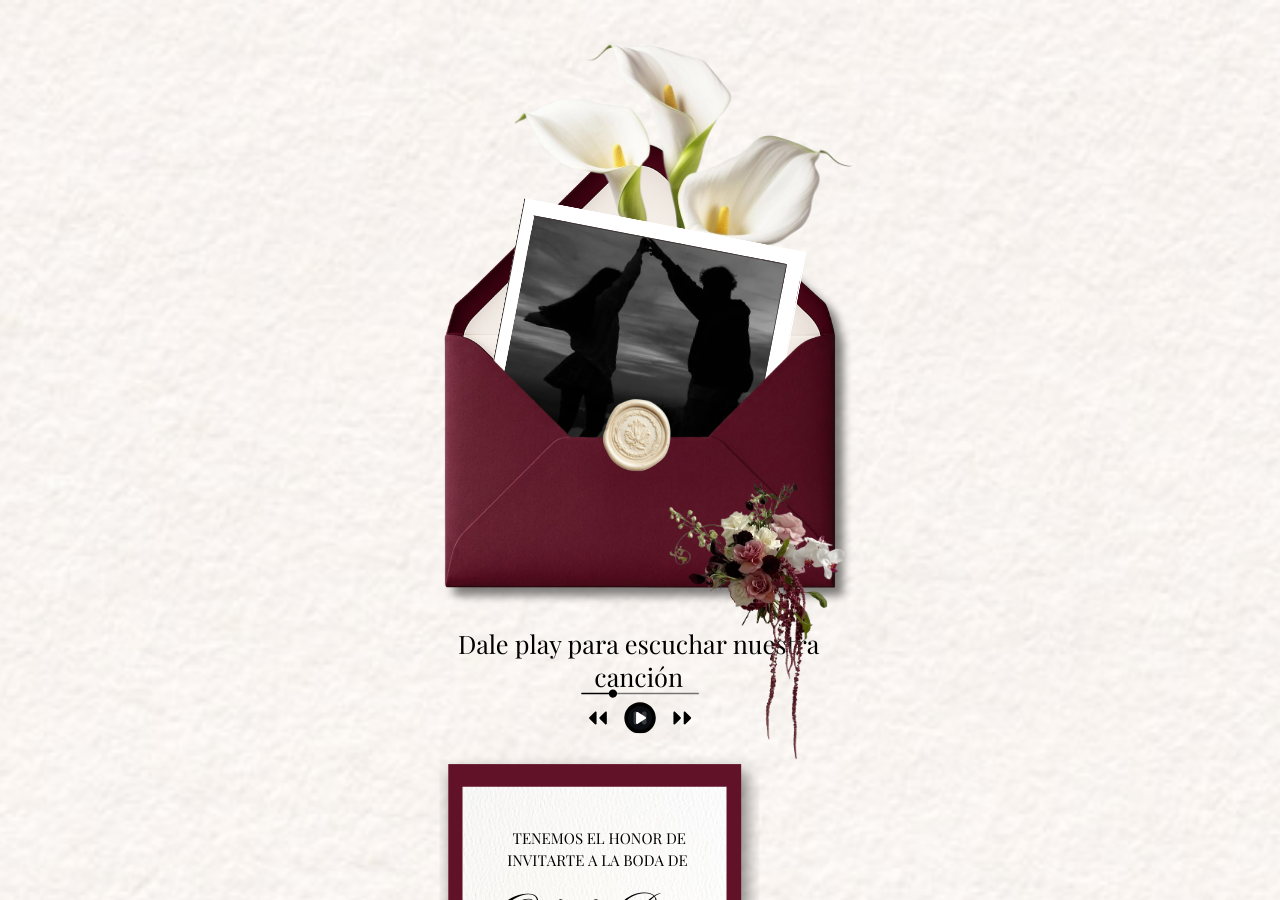
==== commit 8e876a9f: "style: align ceremony title on one line" ====
--- a/index.html
+++ b/index.html
@@ -5,4 +5,4 @@
         );
         isMedia && e.preventDefault();
       });
-    </script></head><body><script nonce="926d0406-c38b-44c2-898a-160ab022f9a5">document.documentElement.classList.replace('adaptive', window.matchMedia('(prefers-color-scheme: dark)').matches ? 'dark' : 'light');</script><div id="root"></div><script nonce="926d0406-c38b-44c2-898a-160ab022f9a5">(function() {window['__canva_public_path__'] = '_assets\/'; window['bootstrap'] = JSON.parse('{"base":{"A?":"B","L":false,"N":false,"E":"0071833c223256ca0c971c7f37900ff3a7191fab","j":"1602227","K":1785121928,"F":{"A?":"B"},"G":"CLIENT_FULL","I":"A","O":{"A?":"B"},"M":"/_online","U":[],"V":[],"k":true,"a":{"K":"export_website","H":{}},"d":{"A":"wss://www.canva.com/_stream","B":{"F":"export_website"},"C":8388608},"b":{"A?":"H","C":{"a":"WEB"},"D":{"a":"WEB","c":"es-419"},"E":{},"P":[],"Q":[],"R":false,"S":false}},"page":{"A":{"B":{"A?":"A","A":"TAGcbLa0hys","B":1},"C":{"A":1366.0,"B":768.0,"C":"D"},"Q":[{"A":455.3333333333333,"B":"B","C":true},{"A":910.6666666666666,"B":"B","C":true}],"R":[],"P":"es-419","D":"14_DEMO_invitacion_Natalia & Gabriel","E":"","F":[],"G":{},"Y":{},"a":[],"b":[],"V":[],"W":[],"A":[{"A?":"j","Z":{"A?":"A","A":"TAGcbLa0hys","B":1},"a":"PBls3W8WQDcbRZ4z","R":false,"S":false,"U":false,"P":"0","Q":{},"v":"B","t":[{"A?":"i","a":"PBZjJCwYPc8khdDV","R":false,"S":false,"U":false,"Q":{},"W":[],"X":[],"H":[],"L":{},"C":{"A":1366.0,"B":4442.0,"C":"D"},"D":{"B":{"A":{"A?":"d","A":"MAGxN8C_7Jk","B":1},"B":{"A":-4.547473508864641E-13,"B":-648.0270900506678,"D":2662.054180101336,"C":4732.540764624598,"E":0.0},"E":0.73,"C":{}},"C":"#ffffff","D":0.0,"F":false,"J":false,"G":false,"H":false},"r":[],"E":[{"A?":"I","A":151.00391552109426,"B":452.14075335347775,"D":464.5385251503781,"C":524.5330878331578,"E":0.0,"F":0.0,"BD":[],"BE":[],"BA":[],"BB":[],"Q":false,"S":false,"P":[],"5":{},"T":{},"W":{},"_":"LBSjCkShQQCZRXJG","a":{"B":{"A":{"A?":"d","A":"MAG9spc4wAw","B":1},"I":{"A?":"d","A":"MAHAVLR6k9s","B":1},"B":{"A":-10.587765651553354,"B":-52.05783212857983,"D":535.1208534847111,"C":535.1208534847111,"E":0.0},"E":0.0,"C":{}},"D":0.0,"F":false,"J":false,"G":false,"H":false},"e":[]},{"A?":"I","A":30.35467485545837,"B":549.6540950947457,"D":362.4402458367323,"C":405.45159414428883,"E":0.0,"F":0.0,"BD":[],"BE":[],"BA":[],"BB":[],"X":{"A?":"B","A":4,"B":{"D":"E","G":{"A":2777777.777777778}}},"Q":false,"S":false,"P":[],"5":{},"T":{},"W":{},"_":"LB48s4s1kd9WjMkc","a":{"B":{"A":{"A?":"d","A":"MAGwSVi2aho","B":1},"I":{"A?":"d","A":"MAGwSeuoHK8","B":1},"B":{"A":-7.053993997899909,"B":-31.46931093700229,"D":412.5055881421887,"C":412.5055881421887,"E":0.0},"E":0.0,"C":{}},"D":0.0,"F":false,"J":false,"G":false,"H":false},"e":[]},{"A?":"J","A":236.86191748080068,"B":523.103891388753,"D":307.1146546162321,"C":356.7781768311246,"E":10.86348671091324,"F":0.0,"BD":[],"BE":[],"BA":[],"BB":[],"X":{"A?":"B","A":1,"B":{"C":"B","G":{"A":2173913.0434782607}}},"Q":false,"S":false,"P":[],"5":{},"T":{},"W":{},"_":"LBZYtgHxVfhzcGDQ","a":{"A":0.0,"B":0.0,"D":430.4,"C":500.0},"b":[{"A":"M426.7 0H1.5C.7 0 0 .7 0 1.6v496.8c0 .8.7 1.5 1.5 1.5h425.2c.8 0 1.5-.7 1.5-1.5V1.6c.1-.9-.6-1.6-1.5-1.6zm-22.2 24.8v366.6c0 .8-.7 1.5-1.5 1.5H21c-.8 0-1.5-.7-1.5-1.5V24.8c0-.8.7-1.5 1.5-1.5h382c.9-.1 1.5.6 1.5 1.5z","B":{"C":"#ffffff","D":0.0,"F":false,"J":false,"G":false,"H":false},"D":0.0},{"A":"M403 23.2H21c-.8 0-1.5.7-1.5 1.5v366.6c0 .9.7 1.5 1.5 1.5h382c.8 0 1.5-.7 1.5-1.5V24.8c0-.9-.6-1.6-1.5-1.6z","B":{"A":true,"B":{"A":{"A?":"d","A":"MAG04syGdpI","B":1},"B":{"A":-80.43545751633985,"B":19.5,"D":385.0,"C":576.8709150326798,"E":0.0},"E":0.0,"C":{}},"D":0.0,"F":false,"J":false,"G":false,"H":false},"D":0.0},{"A":"M404.6 24.3s-.3-.9-1.4-1H19.7c-.7 0-1.6.3-1.6 1.1l.3.7c.3-.4.8-.6 1.3-.6h383.8v367.1c0 .5-.2 1-.6 1.3h.4c.7 0 1.3-.6 1.3-1.3V24.3zm23.7 474.2H1.7V1.5L.6.5H.5c-.2.3-.4.6-.4 1v496.9c0 .9.7 1.5 1.5 1.5h427.2c.4 0 .7-.1 1-.4l-1.5-1z","B":{"C":"#3c3333","D":0.0,"F":false,"J":false,"G":false,"H":false},"D":0.0},{"A":"M404.2 392.7c-.3.4-.7.6-1.2.6H19.8c-.5 0-1-.2-1.3-.7-.4-.3-.6-.7-.6-1.2V24.8c0-.4.2-.8.5-1.1l1.1.8V391.8H403c.2 0 .4-.1.5-.1l.7 1zM430.4 1.5v497c0 .4-.2.8-.6 1.1l-1.7-1.2V1.6H1.7L.6.6C.9.2 1.3 0 1.8 0h427.1c.8 0 1.5.7 1.5 1.5zm-.2.9c-.2-.3-.4-.5-.7-.7l.7.7z","B":{"C":"#ffffff","D":0.0,"F":false,"J":false,"G":false,"H":false},"D":0.0}],"d":[],"f":[],"g":[]},{"A?":"I","A":803.7214896006361,"B":468.9257844385992,"D":341.2647451343085,"C":484.73075060440607,"E":0.0,"F":0.56,"BD":[],"BE":[],"BA":[],"BB":[],"Q":false,"S":false,"P":[],"5":{},"T":{},"W":{},"_":"LBR2cB3hYp4dBtmd","a":{"B":{"A":{"A?":"d","A":"MAF_9oOPKDE","B":1},"B":{"A":-2.842170943040401E-14,"B":-7.102235987794643,"D":355.4692171098978,"C":484.73075060440607,"E":0.0},"E":0.0,"C":{}},"D":0.0,"F":false,"J":false,"G":false,"H":false},"e":[]},{"A?":"J","A":815.4387547277097,"B":478.25220402810015,"D":312.94349819863135,"C":441.8396565379536,"E":0.0,"F":0.0,"BD":[],"BE":[],"BA":[],"BB":[],"Q":false,"S":false,"P":[],"5":{},"T":{},"W":{},"_":"LBWv0xmGTjL6vxLv","a":{"A":0.0,"B":0.0,"D":64.0,"C":64.0},"b":[{"A":"M0 0H64V64H0z","B":{"A":false,"C":"#611128","D":0.0,"F":false,"J":false,"G":false,"H":false},"D":0.0}],"d":[],"c":{"A":{"A":0.0,"B":0.0,"D":64.0,"C":64.0},"B":43.725852850512865,"C":61.735795491865545,"D":"A","E":"A"},"e":{"A":false,"B":false},"f":[{"A":{"A":[{"A?":"A","A":"\\n"}],"B":[{"A?":"A","A":{"color":{"B":"#ffffff"},"font-family":{"B":"YADilkdu4yg,1"},"font-kerning":{"B":"normal"},"font-size":{"B":"26.2415"},"leading":{"B":"1050.0"},"text-align":{"B":"center"},"text-transform":{"B":"uppercase"},"tracking":{"B":"13.0"}}},{"A?":"B","A":1},{"A?":"A","A":{"color":{},"font-family":{},"font-kerning":{},"font-size":{},"leading":{},"text-align":{},"text-transform":{},"tracking":{}}}],"E":{},"G":{}},"B":{"A":[0]},"D":{"A":0.0,"B":0.0,"D":64.0,"C":64.0},"E":[4.896589403512124],"F":"B"}],"g":[],"h":{"A?":"H","A":441.8396565379536}},{"A?":"I","A":893.6417555042506,"B":439.6478796553531,"D":390.1521469441256,"C":282.259016147074,"E":90.0,"F":0.0,"BD":[],"BE":[],"BA":[],"BB":[],"X":{"A?":"A"},"Q":false,"S":false,"P":[],"5":{},"T":{},"W":{},"_":"LByYpcZr8tDbqJ9y","a":{"B":{"A":{"A?":"d","A":"MAEg9SY7uKQ","B":1},"B":{"A":-5.684341886080802E-14,"B":-35.931854121434185,"D":479.34507187623734,"C":319.36365413754316,"E":0.0},"E":0.0,"C":{}},"D":0.0,"F":false,"J":false,"G":false,"H":false},"e":[]},{"A?":"I","A":2889.3479563569354,"B":509.897731424098,"D":243.06978796142369,"C":271.9152581682899,"E":-43.549730868406414,"F":0.0,"BD":[],"BE":[],"BA":[],"BB":[],"X":{"A?":"B","A":4,"B":{"D":"E","G":{"A":2777777.777777778}}},"Q":false,"S":false,"P":[],"5":{},"T":{},"W":{},"_":"LBTRN662bymt4tBb","a":{"B":{"A":{"A?":"d","A":"MAGwSVi2aho","B":1},"I":{"A?":"d","A":"MAGwSeuoHK8","B":1},"B":{"A":-4.730746226574041,"B":-21.104827139409323,"D":276.64600439486384,"C":276.64600439486384,"E":0.0},"E":0.0,"C":{}},"D":0.0,"F":false,"J":false,"G":false,"H":false},"e":[]},{"A?":"I","A":2850.5258354099738,"B":582.0234845165276,"D":335.9160477139345,"C":369.84699197241366,"E":0.0,"F":0.52,"BD":[],"BE":[],"BA":[],"BB":[],"Q":false,"S":false,"P":[],"5":{},"T":{},"W":{},"_":"LBQ29jCQljkQxCR2","a":{"B":{"A":{"A?":"d","A":"MAFhkqpHvCU","B":1},"B":{"A":-4.489330218523719,"B":0.0,"D":374.49236067455183,"C":374.3363221909374,"E":0.0},"E":0.0,"C":{}},"D":0.0,"F":false,"J":false,"G":false,"H":false},"e":[]},{"A?":"I","A":2593.5258213602942,"B":512.7978116769392,"D":270.197520301237,"C":383.78721709305773,"E":90.0,"F":0.56,"BD":[],"BE":[],"BA":[],"BB":[],"Q":false,"S":false,"P":[],"5":{},"T":{},"W":{},"_":"LB9GTDgbZnhpdDh5","a":{"B":{"A":{"A?":"d","A":"MAF_9oOPKDE","B":1},"B":{"A":0.0,"B":-5.62321945016933,"D":281.44395920157564,"C":383.78721709305773,"E":0.0},"E":0.0,"C":{}},"D":0.0,"F":false,"J":false,"G":false,"H":false},"e":[]},{"A?":"I","A":2659.6841708270717,"B":479.15384279774116,"D":343.37138491501133,"C":245.01059456268754,"E":-180.0,"F":0.55,"BD":[],"BE":[],"BA":[],"BB":[],"X":{"A?":"B","A":16,"B":{"A":0.33,"C":"B","G":{}}},"Q":false,"S":false,"P":[],"5":{},"T":{},"W":{},"_":"LBGkvZpKJ2G0bF1q","a":{"B":{"A":{"A?":"d","A":"MAEg9SY7uKQ","B":1},"B":{"A":-1.4210854715202004E-13,"B":-26.484274116711106,"D":416.0881117784927,"C":277.2187044724208,"E":0.0},"E":0.0,"C":{}},"D":0.0,"F":false,"J":false,"G":false,"H":false},"e":[]},{"A?":"J","A":2881.545697034573,"B":626.0348226104471,"D":264.8739297740805,"C":264.8739297740805,"E":0.0,"F":0.0,"BD":[],"BE":[],"BA":[],"BB":[],"Q":false,"S":false,"P":[],"5":{},"T":{},"W":{},"_":"LBMmP6ZlzMlgvL8n","a":{"A":0.0,"B":0.0,"D":64.0,"C":64.0},"b":[{"A":"M32 0A32 32 0 1 0 32 64A32 32 0 1 0 32 0Z","B":{"A":false,"C":"#611128","D":0.0,"F":false,"J":false,"G":false,"H":false},"D":0.0}],"d":[],"c":{"A":{"A":0.0,"B":0.0,"D":64.0,"C":64.0},"B":64.0,"C":64.0,"D":"A","E":"A"},"e":{"A":false,"B":false},"f":[{"A":{"A":[{"A?":"A","A":"\\n"}],"B":[{"A?":"A","A":{"color":{"B":"#ffffff"},"decoration":{"B":"none"},"font-family":{"B":"YAFdJhem5V8,1"},"font-kerning":{"B":"normal"},"font-size":{"B":"26.2411"},"font-style":{"B":"normal"},"font-weight":{"B":"normal"},"leading":{"B":"1050.0"},"link":{"B":""},"text-align":{"B":"center"},"text-transform":{"B":"uppercase"},"tracking":{"B":"13.0"}}},{"A?":"B","A":1},{"A?":"A","A":{"color":{},"decoration":{},"font-family":{},"font-kerning":{},"font-size":{},"font-style":{},"font-weight":{},"leading":{},"link":{},"text-align":{},"text-transform":{},"tracking":{}}}],"E":{},"G":{}},"B":{"A":[]},"D":{"A":6.0,"B":6.0,"D":52.0,"C":52.0},"E":[1.8532109036307396],"F":"B"}],"g":[],"h":{"A?":"H","A":264.8739297740805}},{"A?":"I","A":1496.2193080166653,"B":519.0757585587347,"D":315.17092027626825,"C":444.15485735878093,"E":90.0,"F":0.56,"BD":[],"BE":[],"BA":[],"BB":[],"Q":false,"S":false,"P":[],"5":{},"T":{},"W":{},"_":"LBLR1MTzBk8878xV","a":{"B":{"A":{"A?":"d","A":"MAF_9oOPKDE","B":1},"B":{"A":0.0,"B":-6.55918398899226,"D":328.28928825425277,"C":447.66721125579915,"E":0.0},"E":0.0,"C":{}},"D":0.0,"F":false,"J":false,"G":false,"H":false},"e":[]},{"A?":"I","A":1569.2442610059397,"B":478.0199649813179,"D":408.4033236775072,"C":287.03163918911906,"E":-180.0,"F":0.55,"BD":[],"BE":[],"BA":[],"BB":[],"X":{"A?":"B","A":16,"B":{"A":0.33,"C":"B","G":{}}},"Q":false,"S":false,"P":[],"5":{},"T":{},"W":{},"_":"LBPC4Kq1dgNGYDnq","a":{"B":{"A":{"A?":"d","A":"MAEg9SY7uKQ","B":1},"B":{"A":-1.7053025658242404E-13,"B":-24.88518886510201,"D":487.45015693731204,"C":324.7636670594842,"E":0.0},"E":0.0,"C":{}},"D":0.0,"F":false,"J":false,"G":false,"H":false},"e":[]},{"A?":"K","A":1736.043180717675,"B":569.2414472492571,"D":237.01015237096738,"C":26.27516,"E":0.0,"F":0.0,"BD":[],"BE":[],"BA":[],"BB":[],"Q":false,"S":false,"P":[],"5":{},"T":{},"W":{},"_":"LB4hCQfmSdN7d2s5","a":{"A":[{"A?":"A","A":"18: 30 Recepción\\n"}],"B":[{"A?":"A","A":{"direction":{"B":"ltr"},"font-family":{"B":"YAFdJhem5V8,1"},"font-kerning":{"B":"normal"},"font-size":{"B":"22.707"},"head-indent":{"B":"0.0"},"leading":{"B":"1320.0"},"list-level":{"B":"0.0"},"list-marker":{"B":"none"},"list-number-set":{"B":"none"},"semantics":{"B":"p"},"spacing":{"B":"0.0"},"style":{"B":"body"},"text-align":{"B":"center"},"tracking":{"B":"0.0"}}},{"A?":"B","A":16},{"A?":"A","A":{"color":{"B":"#000000"},"decoration":{"B":"none"},"fill-id":{"B":"none"},"font-feature-calt":{"B":"off"},"font-feature-clig":{"B":"off"},"font-feature-liga":{"B":"off"},"font-size-modifier":{"B":"1"},"kerning":{"B":"0.0"},"link":{"B":""},"start-us":{"B":"0"},"strikethrough":{"B":"none"},"vertical-align":{"B":"0%"}}},{"A?":"B","A":1},{"A?":"A","A":{"color":{},"decoration":{},"direction":{},"fill-id":{},"font-family":{},"font-feature-calt":{},"font-feature-clig":{},"font-feature-liga":{},"font-kerning":{},"font-size":{},"font-size-modifier":{},"head-indent":{},"kerning":{},"leading":{},"link":{},"list-level":{},"list-marker":{},"list-number-set":{},"semantics":{},"spacing":{},"start-us":{},"strikethrough":{},"style":{},"text-align":{},"tracking":{},"vertical-align":{}}}],"E":{},"G":{}},"b":{"A":[17]},"d":"A","l":false,"g":false,"h":"A"},{"A?":"I","A":1614.141302204659,"B":591.572641843178,"D":193.61649145574944,"C":446.6211339219651,"E":-91.8179229970634,"F":0.0,"BD":[],"BE":[],"BA":[],"BB":[],"Q":false,"S":false,"P":[],"5":{},"T":{},"W":{},"_":"LBd0vLF0WnjKzFhb","a":{"B":{"A":{"A?":"d","A":"MAG6g_6UakI","B":1},"I":{"A?":"d","A":"MAHAr6bRvJ8","B":1},"B":{"A":-37.01349489097157,"B":-1.1368683772161603E-13,"D":241.81731440646865,"C":483.6346288129373,"E":0.0},"E":0.0,"C":{}},"D":0.0,"F":false,"J":false,"G":false,"H":false},"e":[]},{"A?":"I","A":1952.7569957830478,"B":483.75538290098393,"D":328.2823778531473,"C":357.9525635510802,"E":-14.740952551484725,"F":0.33,"BD":[],"BE":[],"BA":[],"BB":[],"Q":false,"S":false,"P":[],"5":{},"T":{},"W":{},"_":"LBpD5xgHzLSpNKgY","a":{"B":{"A":{"A?":"d","A":"MAG0pqSD2t0","B":1},"B":{"A":-1.7053025658242404E-13,"B":-6.813309757024513,"D":357.9525635510802,"C":357.9525635510802,"E":0.0},"E":0.0,"C":{}},"D":0.0,"F":false,"J":false,"G":false,"H":false},"e":[]},{"A?":"J","A":1995.319530805463,"B":537.1649464600795,"D":261.16927236112576,"C":303.40296510353824,"E":-14.740952551484725,"F":0.0,"BD":[],"BE":[],"BA":[],"BB":[],"X":{"A?":"B","A":1,"B":{"C":"B","G":{"A":2173913.0434782607}}},"Q":false,"S":false,"P":[],"5":{},"T":{},"W":{},"_":"LBKmjs3pyc8Nzpnx","a":{"A":0.0,"B":0.0,"D":430.4,"C":500.0},"b":[{"A":"M426.7 0H1.5C.7 0 0 .7 0 1.6v496.8c0 .8.7 1.5 1.5 1.5h425.2c.8 0 1.5-.7 1.5-1.5V1.6c.1-.9-.6-1.6-1.5-1.6zm-22.2 24.8v366.6c0 .8-.7 1.5-1.5 1.5H21c-.8 0-1.5-.7-1.5-1.5V24.8c0-.8.7-1.5 1.5-1.5h382c.9-.1 1.5.6 1.5 1.5z","B":{"C":"#ffffff","D":0.0,"F":false,"J":false,"G":false,"H":false},"D":0.0},{"A":"M403 23.2H21c-.8 0-1.5.7-1.5 1.5v366.6c0 .9.7 1.5 1.5 1.5h382c.8 0 1.5-.7 1.5-1.5V24.8c0-.9-.6-1.6-1.5-1.6z","B":{"A":true,"B":{"A":{"A?":"d","A":"MAG0f58Zq1E","B":1},"B":{"A":-80.75,"B":19.5,"D":385.0,"C":577.5,"E":0.0},"E":0.0,"C":{}},"D":0.0,"F":false,"J":false,"G":false,"H":false},"D":0.0},{"A":"M404.6 24.3s-.3-.9-1.4-1H19.7c-.7 0-1.6.3-1.6 1.1l.3.7c.3-.4.8-.6 1.3-.6h383.8v367.1c0 .5-.2 1-.6 1.3h.4c.7 0 1.3-.6 1.3-1.3V24.3zm23.7 474.2H1.7V1.5L.6.5H.5c-.2.3-.4.6-.4 1v496.9c0 .9.7 1.5 1.5 1.5h427.2c.4 0 .7-.1 1-.4l-1.5-1z","B":{"C":"#3c3333","D":0.0,"F":false,"J":false,"G":false,"H":false},"D":0.0},{"A":"M404.2 392.7c-.3.4-.7.6-1.2.6H19.8c-.5 0-1-.2-1.3-.7-.4-.3-.6-.7-.6-1.2V24.8c0-.4.2-.8.5-1.1l1.1.8V391.8H403c.2 0 .4-.1.5-.1l.7 1zM430.4 1.5v497c0 .4-.2.8-.6 1.1l-1.7-1.2V1.6H1.7L.6.6C.9.2 1.3 0 1.8 0h427.1c.8 0 1.5.7 1.5 1.5zm-.2.9c-.2-.3-.4-.5-.7-.7l.7.7z","B":{"C":"#ffffff","D":0.0,"F":false,"J":false,"G":false,"H":false},"D":0.0}],"d":[],"f":[],"g":[]},{"A?":"I","A":1951.5056769264859,"B":496.80419474421717,"D":375.4508977384109,"C":375.4508977384109,"E":-7.105427357601002E-15,"F":0.33,"BD":[],"BE":[],"BA":[],"BB":[],"Q":false,"S":false,"P":[],"5":{},"T":{},"W":{},"_":"LBq4VWYdHrnD9njP","a":{"B":{"A":{"A?":"d","A":"MAG0pqSD2t0","B":1},"B":{"A":0.0,"B":0.0,"D":375.4508977384109,"C":375.4508977384109,"E":0.0},"E":0.0,"C":{}},"D":0.0,"F":false,"J":false,"G":false,"H":false},"e":[]},{"A?":"I","A":2251.547625560553,"B":606.1456290987963,"D":301.5546789275573,"C":191.8966732665187,"E":0.0,"F":0.0,"BD":[],"BE":[],"BA":[],"BB":[],"X":{"A?":"A"},"Q":false,"S":false,"P":[],"5":{},"T":{},"W":{},"_":"LBzs1B8gZKwzzCNN","a":{"B":{"A":{"A?":"d","A":"MAEg9SY7uKQ","B":1},"I":{"A?":"d","A":"MAHA-Pux7s0","B":1},"B":{"A":1.9895196601282805E-13,"B":-5.115907697472721E-13,"D":301.5546789275573,"C":200.910804835485,"E":0.0},"E":0.0,"C":{}},"D":0.0,"F":false,"J":false,"G":false,"H":false},"e":[]},{"A?":"J","A":2002.2487585816475,"B":549.1784609875453,"D":271.8893973596861,"C":284.7275684271936,"E":-7.105427357601002E-15,"F":0.0,"BD":[],"BE":[],"BA":[],"BB":[],"Q":false,"S":false,"P":[],"5":{},"T":{},"W":{},"_":"LBBf3197h4LYn78N","a":{"A":0.0,"B":0.0,"D":64.0,"C":64.0},"b":[{"A":"M0 0H64V64H0z","B":{"A":false,"C":"#611128","D":0.0,"F":false,"J":false,"G":false,"H":false},"D":0.0}],"d":[],"c":{"A":{"A":0.0,"B":0.0,"D":64.0,"C":64.0},"B":102.52057962130056,"C":107.36143311503605,"D":"A","E":"A"},"e":{"A":false,"B":false},"f":[{"A":{"A":[{"A?":"A","A":"\\n"}],"B":[{"A?":"A","A":{"color":{"B":"#ffffff"},"font-family":{"B":"YADilkdu4yg,1"},"font-kerning":{"B":"normal"},"font-size":{"B":"24.1609"},"leading":{"B":"1050.0"},"text-align":{"B":"center"},"text-transform":{"B":"uppercase"},"tracking":{"B":"13.0"}}},{"A?":"B","A":1},{"A?":"A","A":{"color":{},"font-family":{},"font-kerning":{},"font-size":{},"leading":{},"text-align":{},"text-transform":{},"tracking":{}}}],"E":{},"G":{}},"B":{"A":[0]},"D":{"A":0.0,"B":0.0,"D":64.0,"C":64.0},"E":[4.459363448156074],"F":"B"}],"g":[],"h":{"A?":"H","A":284.7275684271936}},{"A?":"I","A":1975.8821968341904,"B":620.2570472591444,"D":16.648433865504572,"C":55.882269178756765,"E":-7.105427357601002E-15,"F":0.0,"BD":[],"BE":[],"BA":[],"BB":[],"Q":false,"S":false,"P":[],"5":{},"T":{},"W":{},"_":"LB6F3YGGqJdjTwmx","a":{"B":{"A":{"A?":"d","A":"MAFgqvVNUas","B":1},"B":{"A":0.0,"B":-0.05812344406123238,"D":16.764680753627037,"C":55.88226917875679,"E":0.0},"E":0.0,"C":{}},"D":0.0,"F":false,"J":false,"G":false,"H":false},"e":[]},{"A?":"I","A":353.61934164753575,"B":473.0096144607182,"D":417.89913792380946,"C":272.91372272575313,"E":0.0,"F":0.0,"BD":[],"BE":[],"BA":[],"BB":[],"Q":false,"S":false,"P":[],"5":{},"T":{},"W":{},"_":"LB8LL1mjK053j0fv","a":{"B":{"A":{"A?":"d","A":"MAHP5CZz9w4","B":1},"I":{"A?":"d","A":"MAHP5Of4qhs","B":1},"B":{"A":-36.30578540824942,"B":-30.26264971826174,"D":498.535389177404,"C":360.75656580122694,"E":0.0},"E":0.0,"C":{}},"D":0.0,"F":false,"J":false,"G":false,"H":false},"e":[]},{"A?":"I","A":425.16317256846605,"B":642.7358827919325,"D":73.40870196042728,"C":77.89700574876862,"E":0.0,"F":0.0,"BD":[],"BE":[],"BA":[],"BB":[],"Q":false,"S":false,"P":[],"5":{},"T":{},"W":{},"_":"LB75dmN21P4w1vCz","a":{"B":{"A":{"A?":"d","A":"MAHAgpiikQE","B":1},"I":{"A?":"d","A":"MAHA-NwjvUA","B":1},"B":{"A":-7.105427357601002E-15,"B":-7.105427357601002E-15,"D":73.4087019604273,"C":77.89700574876863,"E":0.0},"E":0.0,"C":{}},"D":0.0,"F":false,"J":false,"G":false,"H":false},"e":[]},{"A?":"K","A":1607.986977175248,"B":643.4982660438977,"D":163.2682029413188,"C":32.139456,"E":0.0,"F":0.0,"BD":[],"BE":[],"BA":[],"BB":[],"Q":false,"S":false,"P":[],"5":{},"T":{},"W":{},"_":"LBmfN6rV7r24P8XB","a":{"A":[{"A?":"A","A":"tinerario\\n"}],"B":[{"A?":"A","A":{"font-family":{"B":"YAFdJhem5V8,1"},"font-size":{"B":"27.3904"},"leading":{"B":"1560.0"},"text-align":{"B":"justify"},"text-transform":{"B":"uppercase"}}},{"A?":"B","A":9},{"A?":"A","A":{"color":{"B":"#000000"},"fill-id":{"B":"none"},"font-kerning":{"B":"normal"}}},{"A?":"B","A":1},{"A?":"A","A":{"color":{},"fill-id":{},"font-family":{},"font-kerning":{},"font-size":{},"leading":{},"text-align":{},"text-transform":{}}}],"E":{},"G":{}},"b":{"A":[10]},"d":"A","l":false,"h":"A"},{"A?":"K","A":1658.3272871018253,"B":571.2349488563291,"D":237.01015237096738,"C":26.27516,"E":0.0,"F":0.0,"BD":[],"BE":[],"BA":[],"BB":[],"Q":false,"S":false,"P":[],"5":{},"T":{},"W":{},"_":"LBhd3xdRmr980tG4","a":{"A":[{"A?":"A","A":"15:30 - Ceremonia\\n"}],"B":[{"A?":"A","A":{"font-family":{"B":"YAFdJhem5V8,1"},"font-kerning":{"B":"normal"},"font-size":{"B":"22.707"},"head-indent":{"B":"1700.0"},"leading":{"B":"1320.0"},"list-level":{"B":"1.0"},"list-marker":{"B":"decimal"},"text-align":{"B":"center"}}},{"A?":"B","A":3},{"A?":"A","A":{"direction":{"B":"ltr"},"list-number-set":{"B":"none"},"semantics":{"B":"p"},"spacing":{"B":"0.0"},"style":{"B":"body"},"tracking":{"B":"0.0"}}},{"A?":"B","A":14},{"A?":"A","A":{"color":{"B":"#000000"},"decoration":{"B":"none"},"fill-id":{"B":"none"},"font-feature-calt":{"B":"off"},"font-feature-clig":{"B":"off"},"font-feature-liga":{"B":"off"},"font-size-modifier":{"B":"1"},"head-indent":{"B":"0.0"},"kerning":{"B":"0.0"},"link":{"B":""},"list-level":{"B":"0.0"},"list-marker":{"B":"none"},"start-us":{"B":"0"},"strikethrough":{"B":"none"},"vertical-align":{"B":"0%"}}},{"A?":"B","A":1},{"A?":"A","A":{"color":{},"decoration":{},"direction":{},"fill-id":{},"font-family":{},"font-feature-calt":{},"font-feature-clig":{},"font-feature-liga":{},"font-kerning":{},"font-size":{},"font-size-modifier":{},"head-indent":{},"kerning":{},"leading":{},"link":{},"list-level":{},"list-marker":{},"list-number-set":{},"semantics":{},"spacing":{},"start-us":{},"strikethrough":{},"style":{},"text-align":{},"tracking":{},"vertical-align":{}}}],"E":{},"G":{}},"b":{"A":[18]},"d":"A","l":false,"g":false,"h":"A"},{"A?":"I","A":2607.6841708270726,"B":619.2497261159923,"D":80.35970092661009,"C":85.27299785826425,"E":0.0,"F":0.0,"BD":[],"BE":[],"BA":[],"BB":[],"Q":false,"S":false,"P":[],"5":{},"T":{},"W":{},"_":"LBjHR5x3kcGph7Yy","a":{"B":{"A":{"A?":"d","A":"MAHAgpiikQE","B":1},"I":{"A?":"d","A":"MAHA-NwjvUA","B":1},"B":{"A":0.0,"B":-7.105427357601002E-15,"D":80.3597009266101,"C":85.27299785826425,"E":0.0},"E":0.0,"C":{}},"D":0.0,"F":false,"J":false,"G":false,"H":false},"e":[]},{"A?":"K","A":1600.7563346514123,"B":588.7251382993252,"D":74.08551128338047,"C":48.493951,"E":-14.694142363478738,"F":0.0,"BD":[],"BE":[],"BA":[],"BB":[],"Q":false,"S":false,"P":[],"5":{},"T":{},"W":{},"_":"LBcPMdQvZymXxMkl","a":{"A":[{"A?":"A","A":"I\\n"}],"B":[{"A?":"A","A":{"font-family":{"B":"YAEz2L9phwY,0"},"font-kerning":{"B":"normal"},"font-size":{"B":"40.8541"},"head-indent":{"B":"0.0"},"leading":{"B":"1090.0"},"list-level":{"B":"0.0"},"list-marker":{"B":"none"},"text-align":{"B":"center"}}},{"A?":"B","A":1},{"A?":"A","A":{"color":{"B":"#000000"},"fill-id":{"B":"none"},"head-indent":{},"list-level":{},"list-marker":{}}},{"A?":"B","A":1},{"A?":"A","A":{"color":{},"fill-id":{},"font-family":{},"font-kerning":{},"font-size":{},"leading":{},"text-align":{}}}],"E":{},"G":{}},"b":{"A":[2]},"d":"A","l":false,"h":"A"},{"A?":"I","A":3796.305786616896,"B":470.3916717917371,"D":441.01889890461814,"C":505.8556175427775,"E":0.0,"F":0.0,"BD":[],"BE":[],"BA":[],"BB":[],"Q":false,"S":false,"P":[],"5":{},"T":{},"W":{},"_":"LBYVXJdWjbpcWPqG","a":{"B":{"A":{"A?":"d","A":"MAG9spc4wAw","B":1},"I":{"A?":"d","A":"MAHAVLR6k9s","B":1},"B":{"A":0.0,"B":-64.83671863815934,"D":505.8556175427775,"C":505.8556175427775,"E":0.0},"E":0.0,"C":{}},"D":0.0,"F":false,"J":false,"G":false,"H":false},"e":[]},{"A?":"I","A":3466.436087783851,"B":574.3987966494232,"D":342.6187433851044,"C":383.27784313384586,"E":0.0,"F":0.0,"BD":[],"BE":[],"BA":[],"BB":[],"X":{"A?":"B","A":4,"B":{"D":"E","G":{"A":2777777.777777778}}},"Q":false,"S":false,"P":[],"5":{},"T":{},"W":{},"_":"LBKRlGVFs94tR244","a":{"B":{"A":{"A?":"d","A":"MAGwSVi2aho","B":1},"I":{"A?":"d","A":"MAGwSeuoHK8","B":1},"B":{"A":-6.668217967425278,"B":-29.748285109837894,"D":389.9460611012711,"C":389.9460611012711,"E":0.0},"E":0.0,"C":{}},"D":0.0,"F":false,"J":false,"G":false,"H":false},"e":[]},{"A?":"I","A":3989.4612573061117,"B":457.8910338327239,"D":454.4880404738471,"C":311.62059715667635,"E":0.0,"F":0.0,"BD":[],"BE":[],"BA":[],"BB":[],"Q":false,"S":false,"P":[],"5":{},"T":{},"W":{},"_":"LB9MZstfZJgwlzYj","a":{"B":{"A":{"A?":"d","A":"MAG9spc4wAw","B":1},"I":{"A?":"d","A":"MAHAfzH-wqI","B":1},"B":{"A":-194.23502038610113,"B":-51.367577068930444,"D":505.8556175427775,"C":505.8556175427775,"E":0.0},"E":0.0,"C":{}},"D":0.0,"F":false,"J":false,"G":false,"H":false},"e":[]},{"A?":"I","A":734.5370033542521,"B":620.0739924004657,"D":125.39666018216329,"C":48.4848801918024,"E":0.0,"F":0.0,"BD":[],"BE":[],"BA":[],"BB":[],"Q":false,"S":false,"P":[],"5":{},"T":{},"W":{},"_":"LB58WyDs09rgDzCP","a":{"A":false,"B":{"A":{"A?":"d","A":"MAGCGAvUEV8","B":1},"B":{"A":-35.87287302165291,"B":-7.105427357601002E-15,"D":125.3966601821633,"C":84.35775321345531,"E":0.0},"E":0.0,"C":{"#7797e8":"#000000","#c5d6ff":"#737373"}},"D":0.0,"F":false,"J":false,"G":false,"H":false},"e":[]},{"A?":"K","A":1164.3653280544893,"B":491.5348926559579,"D":286.3781209429154,"C":14.523196,"E":0.0,"F":0.0,"BD":[],"BE":[],"BA":[],"BB":[],"Q":false,"S":false,"P":[],"5":{},"T":{},"W":{},"_":"LB5k2VsgLNtJcn8L","a":{"A":[{"A?":"A","A":"Kissimmee, Florida \\n"}],"B":[{"A?":"A","A":{"font-family":{"B":"YAFdJhem5V8,1"},"font-size":{"B":"12.3067"},"leading":{"B":"1320.0"},"text-align":{"B":"center"}}},{"A?":"B","A":25},{"A?":"A","A":{"color":{"B":"#000000"},"decoration":{"B":"none"},"direction":{"B":"ltr"},"fill-id":{"B":"none"},"font-feature-calt":{"B":"off"},"font-feature-clig":{"B":"off"},"font-feature-liga":{"B":"off"},"font-kerning":{"B":"none"},"font-size-modifier":{"B":"1"},"head-indent":{"B":"0.0"},"kerning":{"B":"0.0"},"link":{"B":""},"list-level":{"B":"0.0"},"list-marker":{"B":"none"},"list-number-set":{"B":"none"},"semantics":{"B":"p"},"spacing":{"B":"0.0"},"start-us":{"B":"0"},"strikethrough":{"B":"none"},"style":{"B":"body"},"tracking":{"B":"0.0"},"vertical-align":{"B":"0%"}}},{"A?":"B","A":1},{"A?":"A","A":{"color":{},"decoration":{},"direction":{},"fill-id":{},"font-family":{},"font-feature-calt":{},"font-feature-clig":{},"font-feature-liga":{},"font-kerning":{},"font-size":{},"font-size-modifier":{},"head-indent":{},"kerning":{},"leading":{},"link":{},"list-level":{},"list-marker":{},"list-number-set":{},"semantics":{},"spacing":{},"start-us":{},"strikethrough":{},"style":{},"text-align":{},"tracking":{},"vertical-align":{}}}],"E":{},"G":{}},"b":{"A":[26]},"d":"A","l":false,"g":false,"h":"A"},{"A?":"I","A":1168.0144286130496,"B":543.975617218582,"D":368.11872371289587,"C":384.69684794487193,"E":0.0,"F":0.33,"BD":[],"BE":[],"BA":[],"BB":[],"Q":false,"S":false,"P":[],"5":{},"T":{},"W":{},"_":"LBPQpMd5mp734JCc","a":{"B":{"A":{"A?":"d","A":"MAG0pqSD2t0","B":1},"B":{"A":-1.6096640297330396,"B":0.0,"D":386.306511974605,"C":386.306511974605,"E":0.0},"E":0.0,"C":{}},"D":0.0,"F":false,"J":false,"G":false,"H":false},"e":[]},{"A?":"J","A":1219.4420807716622,"B":597.1997431267525,"D":279.8582601582639,"C":280.23187959791375,"E":0.0,"F":0.0,"BD":[],"BE":[],"BA":[],"BB":[],"Q":false,"S":false,"P":[],"5":{},"T":{},"W":{},"_":"LBngh8lps8lxJ0Qm","a":{"A":0.0,"B":0.0,"D":64.0,"C":64.0},"b":[{"A":"M0 0H64V64H0z","B":{"A":false,"C":"#611128","D":0.0,"F":false,"J":false,"G":false,"H":false},"D":0.0}],"d":[],"c":{"A":{"A":0.0,"B":0.0,"D":64.0,"C":64.0},"B":85.74514390383274,"C":85.85961632497876,"D":"A","E":"A"},"e":{"A":false,"B":false},"f":[{"A":{"A":[{"A?":"A","A":"\\n"}],"B":[{"A?":"A","A":{"color":{"B":"#ffffff"},"font-family":{"B":"YADilkdu4yg,1"},"font-kerning":{"B":"normal"},"font-size":{"B":"26.2415"},"leading":{"B":"1050.0"},"text-align":{"B":"center"},"text-transform":{"B":"uppercase"},"tracking":{"B":"13.0"}}},{"A?":"B","A":1},{"A?":"A","A":{"color":{},"font-family":{},"font-kerning":{},"font-size":{},"leading":{},"text-align":{},"text-transform":{},"tracking":{}}}],"E":{},"G":{}},"B":{"A":[0]},"D":{"A":0.0,"B":0.0,"D":64.0,"C":64.0},"E":[2.2330304265851155],"F":"B"}],"g":[],"h":{"A?":"H","A":280.23187959791375}},{"A?":"K","A":1288.4522402050422,"B":639.257638114996,"D":190.32632894658042,"C":53.028276,"E":0.0,"F":0.0,"BD":[],"BE":[],"BA":[],"BB":[],"Q":false,"S":false,"P":[],"5":{},"T":{},"W":{},"_":"LBSytbkpdfhHTWbM","a":{"A":[{"A?":"A","A":"Holy Cross Catholic Church\\n"}],"B":[{"A?":"A","A":{"color":{"B":"#ffffff"},"font-family":{"B":"YAFdJhem5V8,1"},"font-size":{"B":"19.3659"},"leading":{"B":"1560.0"},"text-align":{"B":"center"},"text-transform":{"B":"uppercase"}}},{"A?":"B","A":2},{"A?":"A","A":{"fill-id":{"B":"none"}}},{"A?":"B","A":19},{"A?":"A","A":{"font-kerning":{"B":"normal"}}},{"A?":"B","A":1},{"A?":"A","A":{"color":{"B":"#ffffff"},"fill-id":{},"font-family":{},"font-kerning":{},"font-size":{},"leading":{},"text-align":{},"text-transform":{}}}],"E":{},"G":{}},"b":{"A":[18,4]},"d":"A","l":false,"h":"A"},{"A?":"K","A":1438.3907205883004,"B":642.7636920487197,"D":190.32632894658042,"C":23.028275999999998,"E":0.0,"F":0.0,"BD":[],"BE":[],"BA":[],"BB":[],"Q":false,"S":false,"P":[],"5":{},"T":{},"W":{},"_":"LBFfsT7r9hffJJ72","a":{"A":[{"A?":"A","A":"Hora: 2:00PM\\n"}],"B":[{"A?":"A","A":{"color":{"B":"#ffffff"},"font-family":{"B":"YAFdJhem5V8,1"},"font-size":{"B":"19.3659"},"leading":{"B":"1560.0"},"text-align":{"B":"center"},"text-transform":{"B":"uppercase"}}},{"A?":"B","A":11},{"A?":"A","A":{"font-kerning":{"B":"normal"}}},{"A?":"B","A":1},{"A?":"A","A":{"color":{},"font-family":{},"font-kerning":{},"font-size":{},"leading":{},"text-align":{},"text-transform":{}}}],"E":{},"G":{}},"b":{"A":[12]},"d":"A","l":false,"h":"A"},{"A?":"K","A":1276.9067688566704,"B":494.70094789548796,"D":290.1593593848545,"C":48.72533710252776,"E":-19.512582798794497,"F":0.0,"BD":[],"BE":[],"BA":[],"BB":[],"Q":false,"S":false,"P":[],"5":{},"T":{},"W":{},"_":"LBGJ29DPYbyg88rc","a":{"A":[{"A?":"A","A":""}],"B":[{"A?":"A","A":{"color":{"B":"#ffffff"},"font-family":{"B":"YAEz2L9phwY,0"},"font-size":{"B":"30.4733"},"leading":{"B":"1090.0"},"text-align":{"B":"center"}}},{"A?":"B","A":1},{"A?":"A","A":{"fill-id":{"B":"none"},"font-kerning":{"B":"normal"}}},{"A?":"B","A":1},{"A?":"A","A":{"color":{},"fill-id":{},"font-family":{},"font-kerning":{},"font-size":{},"leading":{},"text-align":{}}}],"E":{},"G":{}},"b":{"A":[2]},"d":"A","e":216.47651796031747,"f":36.352063,"l":false,"h":"A"},{"A?":"K","A":1351.4805162050422,"B":626.0348226104471,"D":219.44110030442516,"C":23.028275999999998,"E":0.0,"F":0.0,"BD":[],"BE":[],"BA":[],"BB":[],"Q":false,"S":false,"P":[],"5":{},"T":{},"W":{},"_":"LByh9B0KvWhPBT2D","a":{"A":[{"A?":"A","A":"12600 Marsfield Ave, Orlando, FL 32837\\n"}],"B":[{"A?":"A","A":{"color":{"B":"#ffffff"},"font-family":{"B":"YAFdJhem5V8,1"},"font-size":{"B":"19.3659"},"leading":{"B":"1560.0"},"text-align":{"B":"center"}}},{"A?":"B","A":22},{"A?":"A","A":{"fill-id":{"B":"none"},"font-kerning":{"B":"normal"}}},{"A?":"B","A":1},{"A?":"A","A":{"color":{"B":"#ffffff"},"fill-id":{},"font-family":{},"font-kerning":{},"font-size":{},"leading":{},"text-align":{}}}],"E":{},"G":{}},"b":{"A":[23]},"d":"A","l":false,"g":false,"h":"A"},{"A?":"K","A":1394.3486962050429,"B":686.419953167446,"D":97.70561855867925,"C":15.948228,"E":0.0,"F":0.0,"BD":[],"BE":[],"BA":[],"BB":[],"Q":false,"S":false,"P":[],"5":{},"T":{},"W":{},"_":"LB7z1s8ddwSH3kl0","a":{"A":[{"A?":"A","A":"Ubicación\\n"}],"B":[{"A?":"A","A":{"color":{"B":"#ffffff"},"decoration":{"B":"none"},"direction":{"B":"ltr"},"fill-id":{"B":"none"},"font-family":{"B":"YAEblMBc9kg,0"},"font-feature-calt":{"B":"off"},"font-feature-clig":{"B":"off"},"font-feature-liga":{"B":"off"},"font-kerning":{"B":"none"},"font-size":{"B":"14.0327"},"font-size-modifier":{"B":"1"},"font-style":{"B":"normal"},"font-weight":{"B":"normal"},"head-indent":{"B":"0.0"},"kerning":{"B":"0.0"},"leading":{"B":"1560.0"},"link":{"B":""},"list-level":{"B":"0.0"},"list-marker":{"B":"none"},"list-number-set":{"B":"none"},"semantics":{"B":"p"},"spacing":{"B":"0.0"},"start-us":{"B":"0"},"strikethrough":{"B":"none"},"style":{"B":"body"},"text-align":{"B":"center"},"text-transform":{"B":"uppercase"},"tracking":{"B":"0.0"},"vertical-align":{"B":"0%"}}},{"A?":"B","A":10},{"A?":"A","A":{"color":{},"decoration":{},"direction":{},"fill-id":{},"font-family":{},"font-feature-calt":{},"font-feature-clig":{},"font-feature-liga":{},"font-kerning":{},"font-size":{},"font-size-modifier":{},"font-style":{},"font-weight":{},"head-indent":{},"kerning":{},"leading":{},"link":{},"list-level":{},"list-marker":{},"list-number-set":{},"semantics":{},"spacing":{},"start-us":{},"strikethrough":{},"style":{},"text-align":{},"text-transform":{},"tracking":{},"vertical-align":{}}}],"E":{},"G":{}},"b":{"A":[10]},"d":"A","l":false,"h":"A"},{"A?":"I","A":1357.374582205043,"B":457.7034752507181,"D":230.04304818402252,"C":320.0742843078414,"E":0.0,"F":0.0,"BD":[],"BE":[],"BA":[],"BB":[],"Q":false,"S":false,"P":[],"5":{},"T":{},"W":{},"_":"LBGfpWvXdqgJ09MG","a":{"B":{"A":{"A?":"d","A":"MAG9sM9MFsM","B":1},"I":{"A?":"d","A":"MAHAf5RKuWA","B":1},"B":{"A":0.0,"B":0.0,"D":230.04304818402252,"C":320.0742843078414,"E":0.0},"E":0.0,"C":{}},"D":0.0,"F":false,"J":false,"G":true,"H":false},"e":[]},{"A?":"J","A":1381.3486962050429,"B":683.1825818546109,"D":107.25411002931355,"C":38.58013302993139,"E":0.0,"F":0.0,"BD":[],"BE":[],"BA":[],"BB":[],"G":"https://maps.app.goo.gl/zn92XxDNMTeXeEgK6?g_st=ic","Q":false,"S":false,"P":[],"5":{},"T":{},"W":{},"_":"LBFvV3hwtR0t429V","a":{"A":0.0,"B":0.0,"D":64.0,"C":64.0},"b":[{"A":"M0 0H64V64H0z","B":{"D":0.0,"F":false,"J":false,"G":false,"H":false},"C":{"A":1.0,"B":"#ffffff","C":[],"f":true},"D":90.0}],"d":[],"c":{"A":{"A":0.0,"B":0.0,"D":64.0,"C":64.0},"B":9.926089390490134,"C":3.5704911359335085,"D":"A","E":"A"},"e":{"A":false,"B":false},"f":[{"A":{"A":[{"A?":"A","A":"\\n"}],"B":[{"A?":"A","A":{"color":{"B":"#000000"},"fill-id":{"B":"none"},"font-family":{"B":"YAFdJllHsUM,0"},"font-kerning":{"B":"normal"},"font-size":{"B":"36.8965"},"font-style":{"B":"normal"},"font-weight":{"B":"light"},"leading":{"B":"1400.0"},"link":{"B":"https://maps.app.goo.gl/zn92XxDNMTeXeEgK6?g_st=ic"},"text-align":{"B":"center"},"text-transform":{"B":"uppercase"},"tracking":{"B":"-62.0"}}},{"A?":"B","A":1},{"A?":"A","A":{"color":{},"fill-id":{},"font-family":{},"font-kerning":{},"font-size":{},"font-style":{},"font-weight":{},"leading":{},"link":{},"text-align":{},"text-transform":{},"tracking":{}}}],"E":{},"G":{}},"B":{"A":[]},"D":{"A":0.0,"B":0.0,"D":64.0,"C":64.0},"E":[4.0],"F":"B"}],"g":[],"h":{"A?":"H","A":38.58013302993139}},{"A?":"I","A":2285.2579639658306,"B":662.045558199163,"D":159.73370798413532,"C":144.15250053639124,"E":0.0,"F":0.0,"BD":[],"BE":[],"BA":[],"BB":[],"Q":false,"S":false,"P":[],"5":{},"T":{},"W":{},"_":"LBJnlmBl01psKkGb","a":{"B":{"A":{"A?":"d","A":"MAGxUEp2n94","B":1},"I":{"A?":"d","A":"MAGxUJKzr_c","B":1},"B":{"A":-71.18120186825365,"B":8.526512829121202E-14,"D":159.7337079841354,"C":266.22284664022567,"E":0.0},"E":0.0,"C":{}},"D":0.0,"F":false,"J":false,"G":false,"H":false},"e":[]},{"A?":"J","A":2225.5440244231995,"B":631.4326254048096,"D":24.131281278176143,"C":33.09432861007014,"E":0.0,"F":0.0,"BD":[],"BE":[],"BA":[],"BB":[],"Q":false,"S":false,"P":[],"5":{},"T":{},"W":{},"_":"LBB37yfSlNfkMdsY","a":{"A":0.0,"B":0.0,"D":35.0,"C":48.0},"b":[{"A":"M35 31.7125C35 39.4188 27.165 48 17.5 48C7.83502 48 0 39.4188 0 31.7125C0 11.0106 17.5 0 17.5 0C17.5 0 35 10.4524 35 31.7125Z","B":{"A":false,"C":"#7a2f00","D":0.0,"F":false,"J":false,"G":false,"H":false},"D":0.0}],"d":[],"c":{"A":{"A":0.0,"B":0.0,"D":35.0,"C":48.0},"B":35.0,"C":48.0,"D":"A","E":"A"},"e":{"A":false,"B":false},"f":[{"A":{"A":[{"A?":"A","A":"\\n"}],"B":[{"A?":"A","A":{"color":{"B":"#fddb2f"},"fill-id":{"B":"none"},"font-family":{"B":"YAEblMBc9kg,0"},"font-kerning":{"B":"normal"},"font-size":{"B":"30.4355"},"font-style":{"B":"normal"},"font-weight":{"B":"normal"},"leading":{"B":"1560.0"},"text-align":{"B":"center"},"text-transform":{"B":"uppercase"},"tracking":{"B":"0.0"}}},{"A?":"B","A":1},{"A?":"A","A":{"color":{},"fill-id":{},"font-family":{},"font-kerning":{},"font-size":{},"font-style":{},"font-weight":{},"leading":{},"text-align":{},"text-transform":{},"tracking":{}}}],"E":{},"G":{}},"B":{"A":[0]},"D":{"A":15.0,"B":0.0,"D":35.0,"C":33.0},"E":[1.2313266232530002],"F":"B"}],"g":[],"h":{"A?":"H","A":33.09432861007014}},{"A?":"J","A":2225.5440244231995,"B":660.1406372316903,"D":24.131281278176143,"C":33.09432861007014,"E":0.0,"F":0.0,"BD":[],"BE":[],"BA":[],"BB":[],"Q":false,"S":false,"P":[],"5":{},"T":{},"W":{},"_":"LBJnzYdyqFtz8py2","a":{"A":0.0,"B":0.0,"D":35.0,"C":48.0},"b":[{"A":"M35 31.7125C35 39.4188 27.165 48 17.5 48C7.83502 48 0 39.4188 0 31.7125C0 11.0106 17.5 0 17.5 0C17.5 0 35 10.4524 35 31.7125Z","B":{"A":false,"C":"#ffc099","D":0.0,"F":false,"J":false,"G":false,"H":false},"D":0.0}],"d":[],"c":{"A":{"A":0.0,"B":0.0,"D":35.0,"C":48.0},"B":35.0,"C":48.0,"D":"A","E":"A"},"e":{"A":false,"B":false},"f":[{"A":{"A":[{"A?":"A","A":"\\n"}],"B":[{"A?":"A","A":{"color":{"B":"#000000"},"font-family":{"B":"YAEblMBc9kg,0"},"font-kerning":{"B":"normal"},"font-size":{"B":"30.4355"},"font-style":{"B":"normal"},"font-weight":{"B":"normal"},"leading":{"B":"1560.0"},"text-align":{"B":"center"},"text-transform":{"B":"uppercase"},"tracking":{"B":"0.0"}}},{"A?":"B","A":1},{"A?":"A","A":{"color":{},"font-family":{},"font-kerning":{},"font-size":{},"font-style":{},"font-weight":{},"leading":{},"text-align":{},"text-transform":{},"tracking":{}}}],"E":{},"G":{}},"B":{"A":[0]},"D":{"A":15.0,"B":0.0,"D":35.0,"C":33.0},"E":[1.2313266232530002],"F":"B"}],"g":[],"h":{"A?":"H","A":33.09432861007014}},{"A?":"J","A":2225.5440244231995,"B":690.1155043473423,"D":24.131281278176143,"C":33.09432861007014,"E":0.0,"F":0.0,"BD":[],"BE":[],"BA":[],"BB":[],"Q":false,"S":false,"P":[],"5":{},"T":{},"W":{},"_":"LBsQFldvfCjkXb2n","a":{"A":0.0,"B":0.0,"D":35.0,"C":48.0},"b":[{"A":"M35 31.7125C35 39.4188 27.165 48 17.5 48C7.83502 48 0 39.4188 0 31.7125C0 11.0106 17.5 0 17.5 0C17.5 0 35 10.4524 35 31.7125Z","B":{"A":false,"C":"#ffd6d6","D":0.0,"F":false,"J":false,"G":false,"H":false},"D":0.0}],"d":[],"c":{"A":{"A":0.0,"B":0.0,"D":35.0,"C":48.0},"B":35.0,"C":48.0,"D":"A","E":"A"},"e":{"A":false,"B":false},"f":[{"A":{"A":[{"A?":"A","A":"\\n"}],"B":[{"A?":"A","A":{"color":{"B":"#000000"},"font-family":{"B":"YAEblMBc9kg,0"},"font-kerning":{"B":"normal"},"font-size":{"B":"30.4355"},"font-style":{"B":"normal"},"font-weight":{"B":"normal"},"leading":{"B":"1560.0"},"text-align":{"B":"center"},"text-transform":{"B":"uppercase"},"tracking":{"B":"0.0"}}},{"A?":"B","A":1},{"A?":"A","A":{"color":{},"font-family":{},"font-kerning":{},"font-size":{},"font-style":{},"font-weight":{},"leading":{},"text-align":{},"text-transform":{},"tracking":{}}}],"E":{},"G":{}},"B":{"A":[0]},"D":{"A":15.0,"B":0.0,"D":35.0,"C":33.0},"E":[1.2313266232530002],"F":"B"}],"g":[],"h":{"A?":"H","A":33.09432861007014}},{"A?":"J","A":2224.9280146279925,"B":720.0988786799868,"D":24.131281278176143,"C":33.09432861007014,"E":0.0,"F":0.0,"BD":[],"BE":[],"BA":[],"BB":[],"Q":false,"S":false,"P":[],"5":{},"T":{},"W":{},"_":"LBfjq0M9jllwSbBf","a":{"A":0.0,"B":0.0,"D":35.0,"C":48.0},"b":[{"A":"M35 31.7125C35 39.4188 27.165 48 17.5 48C7.83502 48 0 39.4188 0 31.7125C0 11.0106 17.5 0 17.5 0C17.5 0 35 10.4524 35 31.7125Z","B":{"A":false,"C":"#ffeb99","D":0.0,"F":false,"J":false,"G":false,"H":false},"D":0.0}],"d":[],"c":{"A":{"A":0.0,"B":0.0,"D":35.0,"C":48.0},"B":35.0,"C":48.0,"D":"A","E":"A"},"e":{"A":false,"B":false},"f":[{"A":{"A":[{"A?":"A","A":"\\n"}],"B":[{"A?":"A","A":{"color":{"B":"#000000"},"font-family":{"B":"YAEblMBc9kg,0"},"font-kerning":{"B":"normal"},"font-size":{"B":"30.4355"},"font-style":{"B":"normal"},"font-weight":{"B":"normal"},"leading":{"B":"1560.0"},"text-align":{"B":"center"},"text-transform":{"B":"uppercase"},"tracking":{"B":"0.0"}}},{"A?":"B","A":1},{"A?":"A","A":{"color":{},"font-family":{},"font-kerning":{},"font-size":{},"font-style":{},"font-weight":{},"leading":{},"text-align":{},"text-transform":{},"tracking":{}}}],"E":{},"G":{}},"B":{"A":[0]},"D":{"A":15.0,"B":0.0,"D":35.0,"C":33.0},"E":[1.2313266232530002],"F":"B"}],"g":[],"h":{"A?":"H","A":33.09432861007014}},{"A?":"K","A":4312.161404159674,"B":480.8195686942931,"D":420.1631050995062,"C":96.839952,"E":0.0,"F":0.0,"BD":[],"BE":[],"BA":[],"BB":[],"Q":false,"S":false,"P":[],"5":{},"T":{},"W":{},"_":"LBcZnfPkTrZLNmLy","a":{"A":[{"A?":"A","A":"Con mucho cariño, agradeceremos nos confirme su asistencia antes del 31de Marzo\\n"}],"B":[{"A?":"A","A":{"color":{"B":"#000000"},"decoration":{"B":"none"},"direction":{"B":"ltr"},"fill-id":{"B":"none"},"font-family":{"B":"YAFdJhem5V8,1"},"font-feature-calt":{"B":"off"},"font-feature-clig":{"B":"off"},"font-feature-liga":{"B":"off"},"font-kerning":{"B":"none"},"font-size":{"B":"22.6668"},"font-size-modifier":{"B":"1"},"head-indent":{"B":"0.0"},"kerning":{"B":"0.0"},"leading":{"B":"1560.0"},"link":{"B":""},"list-level":{"B":"0.0"},"list-marker":{"B":"none"},"list-number-set":{"B":"none"},"semantics":{"B":"p"},"spacing":{"B":"0.0"},"start-us":{"B":"0"},"strikethrough":{"B":"none"},"style":{"B":"body"},"text-align":{"B":"center"},"text-transform":{"B":"uppercase"},"tracking":{"B":"0.0"},"vertical-align":{"B":"0%"}}},{"A?":"B","A":80},{"A?":"A","A":{"color":{},"decoration":{},"direction":{},"fill-id":{},"font-family":{},"font-feature-calt":{},"font-feature-clig":{},"font-feature-liga":{},"font-kerning":{},"font-size":{},"font-size-modifier":{},"head-indent":{},"kerning":{},"leading":{},"link":{},"list-level":{},"list-marker":{},"list-number-set":{},"semantics":{},"spacing":{},"start-us":{},"strikethrough":{},"style":{},"text-align":{},"text-transform":{},"tracking":{},"vertical-align":{}}}],"E":{},"G":{}},"b":{"A":[18,30,32]},"d":"A","l":false,"h":"A"},{"A?":"J","A":3675.058669220354,"B":508.1026634736172,"D":348.68873041781774,"C":487.2379050912288,"E":-180.0,"F":0.0,"BD":[],"BE":[],"BA":[],"BB":[],"Q":false,"S":false,"P":[],"5":{},"T":{},"W":{},"_":"LBm4c3bRzFvQrMYJ","a":{"A":0.0,"B":0.0,"D":64.0,"C":64.0},"b":[{"A":"M0 0H64V64H0z","B":{"A":false,"C":"#611128","D":0.0,"F":false,"J":false,"G":false,"H":false},"D":0.0}],"d":[],"c":{"A":{"A":0.0,"B":0.0,"D":64.0,"C":64.0},"B":61.31756655833797,"C":85.68169851482509,"D":"A","E":"A"},"e":{"A":false,"B":false},"f":[{"A":{"A":[{"A?":"A","A":"\\n"}],"B":[{"A?":"A","A":{"color":{"B":"#ffffff"},"font-family":{"B":"YADilkdu4yg,1"},"font-kerning":{"B":"normal"},"font-size":{"B":"26.2414"},"leading":{"B":"1050.0"},"text-align":{"B":"center"},"text-transform":{"B":"uppercase"},"tracking":{"B":"13.0"}}},{"A?":"B","A":1},{"A?":"A","A":{"color":{},"font-family":{},"font-kerning":{},"font-size":{},"leading":{},"text-align":{},"text-transform":{},"tracking":{}}}],"E":{},"G":{}},"B":{"A":[0]},"D":{"A":0.0,"B":0.0,"D":64.0,"C":64.0},"E":[9.31445385419119],"F":"B"}],"g":[],"h":{"A?":"H","A":487.2379050912288}},{"A?":"I","A":3755.4929119156864,"B":452.44977117454846,"D":459.9945150159558,"C":319.56277292157205,"E":-90.0,"F":0.0,"BD":[],"BE":[],"BA":[],"BB":[],"X":{"A?":"A"},"Q":false,"S":false,"P":[],"5":{},"T":{},"W":{},"_":"LBdW3mLm76xtrqzl","a":{"B":{"A":{"A?":"d","A":"MAEg9SY7uKQ","B":1},"B":{"A":-2.842170943040401E-14,"B":-11.447344050038964,"D":542.6960047052814,"C":361.5712131348938,"E":0.0},"E":0.0,"C":{}},"D":0.0,"F":false,"J":false,"G":false,"H":false},"e":[]},{"A?":"I","A":3984.361254051479,"B":452.04174719231753,"D":453.793799704748,"C":329.80015010819375,"E":0.0,"F":0.0,"BD":[],"BE":[],"BA":[],"BB":[],"Q":false,"S":false,"P":[],"5":{},"T":{},"W":{},"_":"LB17DzkZWqX2snS0","a":{"B":{"A":{"A?":"d","A":"MAG9spc4wAw","B":1},"I":{"A?":"d","A":"MAHAfzH-wqI","B":1},"B":{"A":-200.63705177406004,"B":-55.01274864346385,"D":530.4372018822538,"C":530.4372018822538,"E":0.0},"E":0.0,"C":{}},"D":0.0,"F":false,"J":false,"G":false,"H":false},"e":[]},{"A?":"I","A":4076.371340391583,"B":642.2342960644778,"D":69.3940518695682,"C":73.6368947148543,"E":0.0,"F":0.0,"BD":[],"BE":[],"BA":[],"BB":[],"Q":false,"S":false,"P":[],"5":{},"T":{},"W":{},"_":"LB6DBXXqJMt0Sqjp","a":{"B":{"A":{"A?":"d","A":"MAHAgpiikQE","B":1},"I":{"A?":"d","A":"MAHA-NwjvUA","B":1},"B":{"A":-7.105427357601002E-15,"B":0.0,"D":69.3940518695682,"C":73.63689471485431,"E":0.0},"E":0.0,"C":{}},"D":0.0,"F":false,"J":false,"G":false,"H":false},"e":[]},{"A?":"I","A":741.574843192232,"B":640.3855628249185,"D":85.59403805938487,"C":48.146646408403996,"E":0.0,"F":0.99,"BD":[],"BE":[],"BA":[],"BB":[],"Q":false,"S":false,"P":[],"5":{},"T":{},"W":{},"_":"LBMg2fpZnyGllhVH","a":{"A":true,"I":{"A":"VAHBPsRkQHY","M":"VBFbb3hNyF6GnNCy","B":{"A":0.0,"B":0.0,"D":85.59403805938487,"C":48.146646408403996,"E":0.0},"C":0.0,"J":{},"N":[],"O":[],"Q":[],"R":[],"F":"A","I":false,"G":1.0},"D":0.0,"F":false,"J":false,"G":false,"H":false},"e":[]},{"A?":"K","A":3402.836312145309,"B":455.8754226391733,"D":458.7747249831275,"C":33.837776,"E":0.0,"F":0.0,"BD":[],"BE":[],"BA":[],"BB":[],"Q":false,"S":false,"P":[],"5":{},"T":{},"W":{},"_":"LB0QPB3y7kCm9BhL","a":{"A":[{"A?":"A","A":"para nuestro gran día\\n"}],"B":[{"A?":"A","A":{"font-family":{"B":"YAFdJhem5V8,1"},"font-kerning":{"B":"normal"},"font-size":{"B":"28.2284"},"head-indent":{"B":"0.0"},"leading":{"B":"1560.0"},"list-level":{"B":"0.0"},"list-marker":{"B":"none"},"text-align":{"B":"center"},"text-transform":{"B":"uppercase"}}},{"A?":"B","A":21},{"A?":"A","A":{"color":{"B":"#000000"},"fill-id":{"B":"none"},"head-indent":{},"list-level":{},"list-marker":{}}},{"A?":"B","A":1},{"A?":"A","A":{"color":{},"fill-id":{},"font-family":{},"font-kerning":{},"font-size":{},"leading":{},"text-align":{},"text-transform":{}}}],"E":{},"G":{}},"b":{"A":[22]},"d":"A","l":false,"g":false,"h":"A"},{"A?":"O","A":3698.173484596793,"B":534.4732894687252,"D":288.93071515193265,"C":338.71506238385,"E":0.0,"F":0.0,"BD":[],"BE":[],"BA":[],"BB":[],"Q":true,"S":false,"P":[],"5":{},"T":{},"W":{},"_":"LB6pypD5SZN06Xm4","a":"_assets/widget.html?v=6","b":288.93071515193265,"c":338.71506238385},{"A?":"K","A":1137.241706207,"B":491.534892655958,"D":286.3781209429154,"C":19.043208,"E":0.0,"F":0.0,"BD":[],"BE":[],"BA":[],"BB":[],"Q":false,"S":false,"P":[],"5":{},"T":{},"W":{},"_":"LB6lstvhNpwwxHBn","a":{"A":[{"A?":"A","A":"09 de Enero 2027\\n"}],"B":[{"A?":"A","A":{"font-family":{"B":"YAFdJhem5V8,1"},"font-size":{"B":"16.3066"},"leading":{"B":"1320.0"},"text-align":{"B":"center"}}},{"A?":"B","A":3},{"A?":"A","A":{"color":{"B":"#000000"},"decoration":{"B":"none"},"direction":{"B":"ltr"},"fill-id":{"B":"none"},"font-feature-calt":{"B":"off"},"font-feature-clig":{"B":"off"},"font-feature-liga":{"B":"off"},"font-kerning":{"B":"none"},"font-size-modifier":{"B":"1"},"head-indent":{"B":"0.0"},"kerning":{"B":"0.0"},"link":{"B":""},"list-level":{"B":"0.0"},"list-marker":{"B":"none"},"list-number-set":{"B":"none"},"semantics":{"B":"p"},"spacing":{"B":"0.0"},"start-us":{"B":"0"},"strikethrough":{"B":"none"},"style":{"B":"body"},"tracking":{"B":"0.0"},"vertical-align":{"B":"0%"}}},{"A?":"B","A":14},{"A?":"A","A":{"color":{},"decoration":{},"direction":{},"fill-id":{},"font-family":{},"font-feature-calt":{},"font-feature-clig":{},"font-feature-liga":{},"font-kerning":{},"font-size":{},"font-size-modifier":{},"head-indent":{},"kerning":{},"leading":{},"link":{},"list-level":{},"list-marker":{},"list-number-set":{},"semantics":{},"spacing":{},"start-us":{},"strikethrough":{},"style":{},"text-align":{},"tracking":{},"vertical-align":{}}}],"E":{},"G":{}},"b":{"A":[17]},"d":"A","l":false,"g":false,"h":"A"},{"A?":"K","A":886.5083150195259,"B":522.1933454489318,"D":234.72962311364313,"C":42.239892,"E":0.0,"F":0.0,"BD":[],"BE":[],"BA":[],"BB":[],"Q":false,"S":false,"P":[],"5":{},"T":{},"W":{},"_":"LBSltWYbCjXR0ghg","a":{"A":[{"A?":"A","A":"Tenemos el honor de invitarte a la boda de \\n"}],"B":[{"A?":"A","A":{"font-family":{"B":"YAFdJhem5V8,1"},"font-size":{"B":"16.0003"},"leading":{"B":"1560.0"},"text-align":{"B":"center"},"text-transform":{"B":"uppercase"}}},{"A?":"B","A":43},{"A?":"A","A":{"color":{"B":"#000000"},"fill-id":{"B":"none"},"font-kerning":{"B":"normal"}}},{"A?":"B","A":1},{"A?":"A","A":{"color":{},"fill-id":{},"font-family":{},"font-kerning":{},"font-size":{},"leading":{},"text-align":{},"text-transform":{}}}],"E":{},"G":{}},"b":{"A":[20,24]},"d":"A","l":false,"g":false,"h":"A"},{"A?":"K","A":945.1340940544894,"B":492.23486469333534,"D":285.67814890553814,"C":233.75443,"E":0.0,"F":0.0,"BD":[],"BE":[],"BA":[],"BB":[],"Q":false,"S":false,"P":[],"5":{},"T":{},"W":{},"_":"LBVF5sWkJXpXC8S1","a":{"A":[{"A?":"A","A":"Odarlis Peréz \\n&\\nJose Tannous\\n\\n"}],"B":[{"A?":"A","A":{"font-family":{"B":"YAEz2L9phwY,0"},"font-size":{"B":"52.313"},"leading":{"B":"1090.0"},"text-align":{"B":"center"}}},{"A?":"B","A":17},{"A?":"A","A":{"tracking":{"B":"-161.0"}}},{"A?":"B","A":9},{"A?":"A","A":{"tracking":{}}},{"A?":"B","A":5},{"A?":"A","A":{"color":{"B":"#000000"},"fill-id":{"B":"none"},"font-kerning":{"B":"normal"}}},{"A?":"B","A":1},{"A?":"A","A":{"color":{},"fill-id":{},"font-family":{},"font-kerning":{},"font-size":{},"leading":{},"text-align":{}}}],"E":{},"G":{}},"b":{"A":[16,2,13,1]},"d":"A","l":false,"g":false,"h":"A"},{"A?":"K","A":2994.4334619216133,"B":703.0740596339349,"D":176.942165238461,"C":39.0984,"E":0.0,"F":0.0,"BD":[],"BE":[],"BA":[],"BB":[],"Q":false,"S":false,"P":[],"5":{},"T":{},"W":{},"_":"LBHY4Xfm7sCgQmwY","a":{"A":[{"A?":"A","A":"EGALOS\\n"}],"B":[{"A?":"A","A":{"color":{"B":"#ffffff"},"font-family":{"B":"YAFdJhem5V8,1"},"font-size":{"B":"33.06"},"leading":{"B":"1560.0"},"text-align":{"B":"center"},"text-transform":{"B":"uppercase"}}},{"A?":"B","A":6},{"A?":"A","A":{"decoration":{"B":"none"},"fill-id":{"B":"none"},"font-kerning":{"B":"normal"},"link":{"B":""}}},{"A?":"B","A":1},{"A?":"A","A":{"color":{},"decoration":{},"fill-id":{},"font-family":{},"font-kerning":{},"font-size":{},"leading":{},"link":{},"text-align":{},"text-transform":{}}}],"E":{},"G":{}},"b":{"A":[7]},"d":"A","l":false,"g":false,"h":"A"},{"A?":"K","A":2946.5181900574416,"B":589.6905709692305,"D":197.38063320364415,"C":124.84190898012807,"E":0.0,"F":0.0,"BD":[],"BE":[],"BA":[],"BB":[],"Q":false,"S":false,"P":[],"5":{},"T":{},"W":{},"_":"LBpVHrWcsSJ2WvG6","a":{"A":[{"A?":"A","A":"R\\n"}],"B":[{"A?":"A","A":{"color":{"B":"#ffffff"},"font-family":{"B":"YAEz2L9phwY,0"},"font-kerning":{"B":"normal"},"font-size":{"B":"49.985"},"leading":{"B":"1090.0"},"text-align":{"B":"center"}}},{"A?":"B","A":2},{"A?":"A","A":{"color":{},"font-family":{},"font-kerning":{},"font-size":{},"leading":{},"text-align":{}}}],"E":{},"G":{}},"b":{"A":[2]},"d":"A","e":94.06954838732389,"f":59.49835,"l":false,"g":false,"h":"A"},{"A?":"K","A":2740.7694688280076,"B":525.1226690194515,"D":278.13877988985394,"C":128.606184,"E":0.0,"F":0.0,"BD":[],"BE":[],"BA":[],"BB":[],"Q":false,"S":false,"P":[],"5":{},"T":{},"W":{},"_":"LBbxkYlR71gPP4cs","a":{"A":[{"A?":"A","A":"  u compañía es lo más importante. Si desean hacernos un obsequio, lo recibiremos con mucho cariño.\\n"}],"B":[{"A?":"A","A":{"font-family":{"B":"YAFdJhem5V8,1"},"font-size":{"B":"17.7606"},"leading":{"B":"1560.0"},"text-align":{"B":"justify"},"text-transform":{"B":"uppercase"}}},{"A?":"B","A":99},{"A?":"A","A":{"color":{"B":"#000000"},"fill-id":{"B":"none"},"font-kerning":{"B":"normal"}}},{"A?":"B","A":1},{"A?":"A","A":{"color":{},"fill-id":{},"font-family":{},"font-kerning":{},"font-size":{},"leading":{},"text-align":{},"text-transform":{}}}],"E":{},"G":{}},"b":{"A":[23,22,25,22,8]},"d":"A","l":false,"g":false,"h":"A"},{"A?":"K","A":2717.764238827071,"B":499.87768190212796,"D":73.99813490176233,"C":58.085529527737215,"E":0.0,"F":0.0,"BD":[],"BE":[],"BA":[],"BB":[],"Q":false,"S":false,"P":[],"5":{},"T":{},"W":{},"_":"LBJKY6NfL5JLZW5r","a":{"A":[{"A?":"A","A":""}],"B":[{"A?":"A","A":{"font-family":{"B":"YAEz2L9phwY,0"},"font-kerning":{"B":"normal"},"font-size":{"B":"34.6715"},"leading":{"B":"1090.0"},"text-align":{"B":"center"}}},{"A?":"B","A":1},{"A?":"A","A":{"color":{"B":"#000000"},"fill-id":{"B":"none"}}},{"A?":"B","A":1},{"A?":"A","A":{"color":{},"fill-id":{},"font-family":{},"font-kerning":{},"font-size":{},"leading":{},"text-align":{}}}],"E":{},"G":{}},"b":{"A":[2]},"d":"A","e":51.994875706351664,"f":40.813865,"l":false,"g":false,"h":"A"},{"A?":"K","A":3219.1490694206464,"B":454.7707361209912,"D":453.67107436296135,"C":66.154489,"E":0.0,"F":0.0,"BD":[],"BE":[],"BA":[],"BB":[],"Q":false,"S":false,"P":[],"5":{},"T":{},"W":{},"_":"LBVzPy9MrQf6VzfG","a":{"A":[{"A?":"A","A":"Faltan\\n"}],"B":[{"A?":"A","A":{"font-family":{"B":"YAEz2L9phwY,0"},"font-size":{"B":"55.9499"},"leading":{"B":"1090.0"},"text-align":{"B":"center"}}},{"A?":"B","A":6},{"A?":"A","A":{"font-kerning":{"B":"normal"}}},{"A?":"B","A":1},{"A?":"A","A":{"font-family":{},"font-kerning":{},"font-size":{},"leading":{},"text-align":{}}}],"E":{},"G":{}},"b":{"A":[7]},"d":"A","l":false,"g":false,"h":"A"},{"A?":"K","A":1695.402133792575,"B":569.2414472492571,"D":237.01015237096738,"C":26.27516,"E":0.0,"F":0.0,"BD":[],"BE":[],"BA":[],"BB":[],"Q":false,"S":false,"P":[],"5":{},"T":{},"W":{},"_":"LBt3Bml5WNyzhGxj","a":{"A":[{"A?":"A","A":"16:30 - Coctel\\n"}],"B":[{"A?":"A","A":{"direction":{"B":"ltr"},"font-family":{"B":"YAFdJhem5V8,1"},"font-kerning":{"B":"normal"},"font-size":{"B":"22.707"},"head-indent":{"B":"0.0"},"leading":{"B":"1320.0"},"list-level":{"B":"0.0"},"list-marker":{"B":"none"},"list-number-set":{"B":"none"},"semantics":{"B":"blockquote"},"spacing":{"B":"0.0"},"style":{"B":"body"},"text-align":{"B":"center"},"tracking":{"B":"0.0"}}},{"A?":"B","A":14},{"A?":"A","A":{"color":{"B":"#000000"},"decoration":{"B":"none"},"fill-id":{"B":"none"},"font-feature-calt":{"B":"off"},"font-feature-clig":{"B":"off"},"font-feature-liga":{"B":"off"},"font-size-modifier":{"B":"1"},"kerning":{"B":"0.0"},"link":{"B":""},"start-us":{"B":"0"},"strikethrough":{"B":"none"},"vertical-align":{"B":"0%"}}},{"A?":"B","A":1},{"A?":"A","A":{"color":{},"decoration":{},"direction":{},"fill-id":{},"font-family":{},"font-feature-calt":{},"font-feature-clig":{},"font-feature-liga":{},"font-kerning":{},"font-size":{},"font-size-modifier":{},"head-indent":{},"kerning":{},"leading":{},"link":{},"list-level":{},"list-marker":{},"list-number-set":{},"semantics":{},"spacing":{},"start-us":{},"strikethrough":{},"style":{},"text-align":{},"tracking":{},"vertical-align":{}}}],"E":{},"G":{}},"b":{"A":[15]},"d":"A","l":false,"g":false,"h":"A"},{"A?":"K","A":2089.4080187420204,"B":569.9049451615043,"D":229.01014153432484,"C":92.760966,"E":-7.105427357601002E-15,"F":0.0,"BD":[],"BE":[],"BA":[],"BB":[],"Q":false,"S":false,"P":[],"5":{},"T":{},"W":{},"_":"LBLxXd9KhHgrsD9c","a":{"A":[{"A?":"A","A":"Formal de noche. \\nCaballeros con traje, damas con vestido largo\\n\\n"}],"B":[{"A?":"A","A":{"color":{"B":"#ffffff"},"font-family":{"B":"YAFdJhem5V8,1"},"font-size":{"B":"15.4022"},"leading":{"B":"1670.0"},"text-align":{"B":"center"},"text-transform":{"B":"uppercase"}}},{"A?":"B","A":49},{"A?":"A","A":{"text-align":{}}},{"A?":"B","A":2},{"A?":"A","A":{"text-align":{"B":"center"}}},{"A?":"B","A":13},{"A?":"A","A":{"font-kerning":{"B":"normal"}}},{"A?":"B","A":1},{"A?":"A","A":{"color":{},"font-family":{},"font-kerning":{},"font-size":{},"leading":{},"text-align":{},"text-transform":{}}}],"E":{},"G":{}},"b":{"A":[18,22,24,1]},"d":"A","l":false,"g":false,"h":"A"},{"A?":"K","A":2010.5961370122554,"B":464.67493769695034,"D":306.91372264310945,"C":68.12064498854612,"E":-19.512582798794504,"F":0.0,"BD":[],"BE":[],"BA":[],"BB":[],"Q":false,"S":false,"P":[],"5":{},"T":{},"W":{},"_":"LBQkbThMdMw2vkmt","a":{"A":[{"A?":"A","A":"D\\n"}],"B":[{"A?":"A","A":{"color":{"B":"#ffffff"},"fill-id":{"B":"none"},"font-family":{"B":"YAEz2L9phwY,0"},"font-size":{"B":"53.4331"},"leading":{"B":"1090.0"},"text-align":{"B":"center"}}},{"A?":"B","A":1},{"A?":"A","A":{"font-kerning":{"B":"normal"}}},{"A?":"B","A":1},{"A?":"A","A":{"color":{},"fill-id":{},"font-family":{},"font-kerning":{},"font-size":{},"leading":{},"text-align":{}}}],"E":{},"G":{}},"b":{"A":[2]},"d":"A","e":287.79710756212756,"f":63.877641,"l":false,"h":"A"},{"A?":"K","A":2178.1664613648354,"B":573.8758168038903,"D":229.01014153432484,"C":42.760965999999996,"E":-7.105427357601002E-15,"F":0.0,"BD":[],"BE":[],"BA":[],"BB":[],"Q":false,"S":false,"P":[],"5":{},"T":{},"W":{},"_":"LBFDyCPxP1YnN3BC","a":{"A":[{"A?":"A","A":"Color blanco reservado para la novia\\n"}],"B":[{"A?":"A","A":{"color":{"B":"#ffffff"},"font-family":{"B":"YAFdJhem5V8,1"},"font-kerning":{"B":"normal"},"font-size":{"B":"15.4022"},"head-indent":{"B":"0.0"},"leading":{"B":"1670.0"},"list-level":{"B":"0.0"},"list-marker":{"B":"none"},"text-align":{"B":"center"}}},{"A?":"B","A":36},{"A?":"A","A":{"head-indent":{},"list-level":{},"list-marker":{}}},{"A?":"B","A":1},{"A?":"A","A":{"color":{},"font-family":{},"font-kerning":{},"font-size":{},"leading":{},"text-align":{}}}],"E":{},"G":{}},"b":{"A":[31,6]},"d":"A","l":false,"g":false,"h":"A"},{"A?":"K","A":2038.2955644880265,"B":644.0801387893052,"D":167.96793728667765,"C":27.562824,"E":0.0,"F":0.0,"BD":[],"BE":[],"BA":[],"BB":[],"Q":false,"S":false,"P":[],"5":{},"T":{},"W":{},"_":"LBmcBzLykkqSqlNz","a":{"A":[{"A?":"A","A":"rees code\\n"}],"B":[{"A?":"A","A":{"color":{"B":"#ffffff"},"font-family":{"B":"YAFdJhem5V8,1"},"font-size":{"B":"23.4366"},"leading":{"B":"1560.0"},"text-align":{"B":"justify"},"text-transform":{"B":"uppercase"}}},{"A?":"B","A":9},{"A?":"A","A":{"fill-id":{"B":"none"},"font-kerning":{"B":"normal"}}},{"A?":"B","A":1},{"A?":"A","A":{"color":{},"fill-id":{},"font-family":{},"font-kerning":{},"font-size":{},"leading":{},"text-align":{},"text-transform":{}}}],"E":{},"G":{}},"b":{"A":[10]},"d":"A","l":false,"h":"A"},{"A?":"K","A":671.436192067747,"B":455.87542263917334,"D":451.46170132659734,"C":66.757696,"E":0.0,"F":0.0,"BD":[],"BE":[],"BA":[],"BB":[],"Q":false,"S":false,"P":[],"5":{},"T":{},"W":{},"_":"LBPgjYKf7cvNtT22","a":{"A":[{"A?":"A","A":"Dale play para escuchar nuestra canción\\n"}],"B":[{"A?":"A","A":{"color":{"B":"#000000"},"decoration":{"B":"none"},"direction":{"B":"ltr"},"fill-id":{"B":"none"},"font-family":{"B":"YAFdJhem5V8,1"},"font-feature-calt":{"B":"off"},"font-feature-clig":{"B":"off"},"font-feature-liga":{"B":"off"},"font-kerning":{"B":"normal"},"font-size":{"B":"27.0192"},"font-size-modifier":{"B":"1"},"head-indent":{"B":"0.0"},"kerning":{"B":"0.0"},"leading":{"B":"1320.0"},"link":{"B":""},"list-level":{"B":"0.0"},"list-marker":{"B":"none"},"list-number-set":{"B":"none"},"semantics":{"B":"p"},"spacing":{"B":"0.0"},"start-us":{"B":"0"},"strikethrough":{"B":"none"},"style":{"B":"body"},"text-align":{"B":"center"},"text-transform":{"B":"none"},"tracking":{"B":"0.0"},"vertical-align":{"B":"0%"}}},{"A?":"B","A":40},{"A?":"A","A":{"color":{},"decoration":{},"direction":{},"fill-id":{},"font-family":{},"font-feature-calt":{},"font-feature-clig":{},"font-feature-liga":{},"font-kerning":{},"font-size":{},"font-size-modifier":{},"head-indent":{},"kerning":{},"leading":{},"link":{},"list-level":{},"list-marker":{},"list-number-set":{},"semantics":{},"spacing":{},"start-us":{},"strikethrough":{},"style":{},"text-align":{},"text-transform":{},"tracking":{},"vertical-align":{}}}],"E":{},"G":{}},"b":{"A":[32,8]},"d":"A","l":false,"h":"A"},{"A?":"I","A":494.52353412682066,"B":703.0740596339349,"D":213.9434804005927,"C":320.915220600889,"E":0.0,"F":0.0,"BD":[],"BE":[],"BA":[],"BB":[],"Q":false,"S":false,"P":[],"5":{},"T":{},"W":{},"_":"LBRsSTLb1rFsmHCT","a":{"B":{"A":{"A?":"d","A":"MAG9sIV1TvM","B":1},"I":{"A?":"d","A":"MAHAf56j0Lg","B":1},"B":{"A":-5.684341886080802E-14,"B":0.0,"D":213.9434804005927,"C":320.915220600889,"E":0.0},"E":0.0,"C":{}},"D":0.0,"F":false,"J":false,"G":true,"H":false},"e":[]},{"A?":"K","A":2500.444298827071,"B":463.79199916417804,"D":436.8592553117867,"C":91.31994,"E":0.0,"F":0.0,"BD":[],"BE":[],"BA":[],"BB":[],"Q":false,"S":false,"P":[],"5":{},"T":{},"W":{},"_":"LBpPXng8CRxv7K1V","a":{"A":[{"A?":"A","A":"Nos encontramos, nos elegimos y hoy queremos compartir con ustedes nuestra felicidad...\\n"}],"B":[{"A?":"A","A":{"color":{"B":"#000000"},"decoration":{"B":"none"},"direction":{"B":"ltr"},"fill-id":{"B":"none"},"font-family":{"B":"YAFdJhem5V8,1"},"font-feature-calt":{"B":"off"},"font-feature-clig":{"B":"off"},"font-feature-liga":{"B":"off"},"font-kerning":{"B":"none"},"font-size":{"B":"21.3335"},"font-size-modifier":{"B":"1"},"head-indent":{"B":"0.0"},"kerning":{"B":"0.0"},"leading":{"B":"1560.0"},"link":{"B":""},"list-level":{"B":"0.0"},"list-marker":{"B":"none"},"list-number-set":{"B":"none"},"semantics":{"B":"p"},"spacing":{"B":"0.0"},"start-us":{"B":"0"},"strikethrough":{"B":"none"},"style":{"B":"body"},"text-align":{"B":"center"},"text-transform":{"B":"uppercase"},"tracking":{"B":"0.0"},"vertical-align":{"B":"0%"}}},{"A?":"B","A":88},{"A?":"A","A":{"color":{},"decoration":{},"direction":{},"fill-id":{},"font-family":{},"font-feature-calt":{},"font-feature-clig":{},"font-feature-liga":{},"font-kerning":{},"font-size":{},"font-size-modifier":{},"head-indent":{},"kerning":{},"leading":{},"link":{},"list-level":{},"list-marker":{},"list-number-set":{},"semantics":{},"spacing":{},"start-us":{},"strikethrough":{},"style":{},"text-align":{},"text-transform":{},"tracking":{},"vertical-align":{}}}],"E":{},"G":{}},"b":{"A":[32,27,29]},"d":"A","l":false,"h":"A"},{"A?":"BC","A":3297.3035584206464,"B":485.94007480083314,"D":398.3661697331104,"C":147.3604957219659,"E":0.0,"F":0.0,"BD":[],"BE":[],"BA":[],"BB":[],"Q":false,"S":false,"P":[],"5":{},"T":{},"W":{},"_":"LBf60gRDY52YBZ24","b":398.3661697331104,"a":147.3604957219659,"z":{"A":{"A":"w:KS5H9iEEh","B":1},"B":{}},"y":{"A":{"A?":"O","A":{"A":{"A?":"S","A":{"A":"https://canva-hosted-embed.com/codelet/DP_84d781c322af4d35a4fe9f7be8ef0c65/cec7jjfpy59ze5m1","B":0,"C":"F"}},"B":{"A?":"O","A":{"__page-root":{"A?":"O","A":{"E":{"A?":"P","A":{"D":0.0,"F":false,"J":false,"G":false,"H":false}}}},"label-days":{"A?":"O","A":{"A":{"A?":"A","A":"DÍAS"},"D":{"A?":"O","A":{"k":{"A?":"D","A":2},"v":{"A?":"O","A":{"A":{"A?":"D","A":2},"B":{"A?":"S","A":{"A":"YAFdJllHsUM","B":0,"C":"B"}}}}}},"F":{"A?":"P","A":{"C":"#000000","D":0.0,"F":false,"J":false,"G":false,"H":false}},"G":{"A?":"A","A":"bold"},"H":{"A?":"A","A":"normal"},"K":{"A?":"C","A":16.0}}},"label-hours":{"A?":"O","A":{"A":{"A?":"A","A":"HORAS"},"D":{"A?":"O","A":{"k":{"A?":"D","A":2},"v":{"A?":"O","A":{"A":{"A?":"D","A":2},"B":{"A?":"S","A":{"A":"YAFdJllHsUM","B":0,"C":"B"}}}}}},"F":{"A?":"P","A":{"C":"#000000","D":0.0,"F":false,"J":false,"G":false,"H":false}},"G":{"A?":"A","A":"bold"},"H":{"A?":"A","A":"normal"},"K":{"A?":"C","A":16.0}}},"label-minutes":{"A?":"O","A":{"A":{"A?":"A","A":"MINUTOS"},"D":{"A?":"O","A":{"k":{"A?":"D","A":2},"v":{"A?":"O","A":{"A":{"A?":"D","A":2},"B":{"A?":"S","A":{"A":"YAFdJllHsUM","B":0,"C":"B"}}}}}},"F":{"A?":"P","A":{"C":"#000000","D":0.0,"F":false,"J":false,"G":false,"H":false}},"G":{"A?":"A","A":"bold"},"H":{"A?":"A","A":"normal"},"K":{"A?":"C","A":16.0}}}}}}}},"BH":{}}],"I":[]}],"u":[],"L":{}}],"I":[]},"Z":{"A?":"E","K":{"A":"MAHBQNYkuL4","B":1},"L":{"A":"MAHBbcqlLlM","B":1},"M":"es-419","P":{"A":false},"e":false,"f":{"A":"YAFdJhem5V8-1","B":"#ffffff","C":"#304254"},"g":[{"A?":"A","K":"PBls3W8WQDcbRZ4z","L":"","O":"14_DEMO_invitacion_Natalia & Gabriel","e":{"A":true}}]},"I":{"A":[{"A":"YACgEZ1cb1Q","B":0,"C":"Arimo","D":[{"style":"ITALICS","files":[{"url":"_assets/fonts/711f50b3a8c00bb7e2e05ef85f982cb6.woff","format":"WOFF","unicodeRanges":[],"sizeBytes":240584}],"subsettedFiles":[],"scriptSubsetFiles":[],"metadata":{"head":{"unitsPerEm":2048,"yMin":-621,"yMax":2077},"hhea":{"ascender":1854,"descender":-434,"lineGap":67},"os2":{"sTypoAscender":1491,"sTypoDescender":-425,"sTypoLineGap":307,"usWinAscent":1854,"usWinDescent":434,"fsSelection":1}}},{"style":"BOLD","files":[{"url":"_assets/fonts/b07201e0e9fc452103c1c0345b0e7c1d.woff","format":"WOFF","unicodeRanges":[],"sizeBytes":234660}],"subsettedFiles":[],"scriptSubsetFiles":[],"metadata":{"head":{"unitsPerEm":2048,"yMin":-771,"yMax":2116},"hhea":{"ascender":1854,"descender":-434,"lineGap":67},"os2":{"sTypoAscender":1491,"sTypoDescender":-431,"sTypoLineGap":307,"usWinAscent":1854,"usWinDescent":434,"fsSelection":32}}},{"style":"BOLD_ITALICS","files":[{"url":"_assets/fonts/0803f40e19a074a5520c2746a6ba3c95.woff","format":"WOFF","unicodeRanges":[],"sizeBytes":237588}],"subsettedFiles":[],"scriptSubsetFiles":[],"metadata":{"head":{"unitsPerEm":2048,"yMin":-771,"yMax":2109},"hhea":{"ascender":1854,"descender":-434,"lineGap":67},"os2":{"sTypoAscender":1491,"sTypoDescender":-431,"sTypoLineGap":307,"usWinAscent":1854,"usWinDescent":434,"fsSelection":33}}},{"style":"REGULAR","files":[{"url":"_assets/fonts/834f64ff415fb8f4f5d92d8fd40507e9.woff","format":"WOFF","unicodeRanges":[],"sizeBytes":234332}],"subsettedFiles":[],"scriptSubsetFiles":[],"metadata":{"head":{"unitsPerEm":2048,"yMin":-621,"yMax":2007},"hhea":{"ascender":1854,"descender":-434,"lineGap":67},"os2":{"sTypoAscender":1491,"sTypoDescender":-431,"sTypoLineGap":307,"usWinAscent":1854,"usWinDescent":434,"fsSelection":64}}}],"E":false},{"A":"YADilkdu4yg","B":1,"C":"Lumios Marker","D":[{"style":"REGULAR","files":[{"url":"_assets/fonts/5b2fb88ca794fad66cae6ea511e0f9f0.woff","format":"WOFF","unicodeRanges":[],"sizeBytes":129052}],"subsettedFiles":[],"scriptSubsetFiles":[],"metadata":{"head":{"unitsPerEm":1000,"yMin":-598,"yMax":975},"hhea":{"ascender":605,"descender":-395,"lineGap":0},"os2":{"sTypoAscender":605,"sTypoDescender":-395,"sTypoLineGap":1000,"usWinAscent":605,"usWinDescent":395,"fsSelection":64}}}],"E":false},{"A":"YAFdJhem5V8","B":1,"C":"Playfair Display","D":[{"style":"REGULAR","files":[{"url":"_assets/fonts/ff9886dcdabfbc446fbd01801ec0141f.woff","format":"WOFF","unicodeRanges":[],"sizeBytes":84616}],"subsettedFiles":[],"scriptSubsetFiles":[],"metadata":{"head":{"unitsPerEm":1000,"yMin":-241,"yMax":1159},"hhea":{"ascender":1082,"descender":-251,"lineGap":0},"os2":{"sTypoAscender":1082,"sTypoDescender":-251,"sTypoLineGap":0,"usWinAscent":1159,"usWinDescent":251,"fsSelection":192}}}],"E":false},{"A":"YAEz2L9phwY","B":0,"C":"Sloop Script Pro","D":[{"style":"REGULAR","files":[{"url":"_assets/fonts/003e82bf2f68067801da6a72d24cdf78.woff","format":"WOFF","unicodeRanges":[],"sizeBytes":141268}],"subsettedFiles":[],"scriptSubsetFiles":[],"metadata":{"head":{"unitsPerEm":1000,"yMin":-524,"yMax":937},"hhea":{"ascender":800,"descender":-400,"lineGap":0},"os2":{"sTypoAscender":667,"sTypoDescender":-333,"sTypoLineGap":200,"usWinAscent":799,"usWinDescent":400,"fsSelection":64}}}],"E":false},{"A":"YAEblMBc9kg","B":0,"C":"TAN Garland","D":[{"style":"REGULAR","files":[{"url":"_assets/fonts/dd68ab30643609f85058070e407dc4b1.woff","format":"WOFF","unicodeRanges":[],"sizeBytes":24888}],"subsettedFiles":[],"scriptSubsetFiles":[],"metadata":{"head":{"unitsPerEm":1000,"yMin":-373,"yMax":1208},"hhea":{"ascender":1020,"descender":-373,"lineGap":0},"os2":{"sTypoAscender":1020,"sTypoDescender":-373,"sTypoLineGap":0,"usWinAscent":1020,"usWinDescent":373,"fsSelection":192}}}],"E":false},{"A":"YAFdJllHsUM","B":0,"C":"Noto Serif Display","D":[{"style":"LIGHT","files":[{"url":"_assets/fonts/a3e23c348b7ef445f9d77dbe2967bc94.woff","format":"WOFF","unicodeRanges":[],"sizeBytes":196264}],"subsettedFiles":[],"scriptSubsetFiles":[],"metadata":{"head":{"unitsPerEm":1000,"yMin":-389,"yMax":1037},"hhea":{"ascender":1068,"descender":-292,"lineGap":0},"os2":{"sTypoAscender":1068,"sTypoDescender":-292,"sTypoLineGap":0,"usWinAscent":1068,"usWinDescent":292,"fsSelection":320}}}],"E":false},{"A":"YAFdJnPX3ZE","B":0,"C":"The Seasons","D":[{"style":"ITALICS","files":[{"url":"_assets/fonts/f9026ee74bca9e958959f14f08c41f48.woff","format":"WOFF","unicodeRanges":[],"sizeBytes":35596}],"subsettedFiles":[],"scriptSubsetFiles":[],"metadata":{"head":{"unitsPerEm":1000,"yMin":-386,"yMax":1057},"hhea":{"ascender":799,"descender":-269,"lineGap":0},"os2":{"sTypoAscender":800,"sTypoDescender":-270,"sTypoLineGap":0,"usWinAscent":1070,"usWinDescent":270,"fsSelection":129}}},{"style":"REGULAR","files":[{"url":"_assets/fonts/8dcc63e6bd4f6d41561f68dbc75529a1.woff","format":"WOFF","unicodeRanges":[],"sizeBytes":27312}],"subsettedFiles":[],"scriptSubsetFiles":[],"metadata":{"head":{"unitsPerEm":1000,"yMin":-297,"yMax":1009},"hhea":{"ascender":903,"descender":-233,"lineGap":0},"os2":{"sTypoAscender":800,"sTypoDescender":-234,"sTypoLineGap":104,"usWinAscent":904,"usWinDescent":234,"fsSelection":192}}},{"style":"BOLD_ITALICS","files":[{"url":"_assets/fonts/cfcbcaabc41291782c1541b9c6e97ce8.woff","format":"WOFF","unicodeRanges":[],"sizeBytes":33580}],"subsettedFiles":[],"scriptSubsetFiles":[],"metadata":{"head":{"unitsPerEm":1000,"yMin":-387,"yMax":1050},"hhea":{"ascender":800,"descender":-270,"lineGap":0},"os2":{"sTypoAscender":800,"sTypoDescender":-270,"sTypoLineGap":0,"usWinAscent":1070,"usWinDescent":270,"fsSelection":129}}},{"style":"LIGHT","files":[{"url":"_assets/fonts/694ad324e926bca090d158ea2c4730c6.woff","format":"WOFF","unicodeRanges":[],"sizeBytes":26680}],"subsettedFiles":[],"scriptSubsetFiles":[],"metadata":{"head":{"unitsPerEm":1000,"yMin":-297,"yMax":996},"hhea":{"ascender":800,"descender":-270,"lineGap":0},"os2":{"sTypoAscender":800,"sTypoDescender":-270,"sTypoLineGap":0,"usWinAscent":800,"usWinDescent":270,"fsSelection":192}}},{"style":"LIGHT_ITALICS","files":[{"url":"_assets/fonts/c2db0b6c0c129d362eb609bedbaa8f64.woff","format":"WOFF","unicodeRanges":[],"sizeBytes":33032}],"subsettedFiles":[],"scriptSubsetFiles":[],"metadata":{"head":{"unitsPerEm":1000,"yMin":-385,"yMax":1064},"hhea":{"ascender":800,"descender":-270,"lineGap":0},"os2":{"sTypoAscender":800,"sTypoDescender":-270,"sTypoLineGap":0,"usWinAscent":1070,"usWinDescent":270,"fsSelection":129}}},{"style":"BOLD","files":[{"url":"_assets/fonts/238919b47920553d7b287ec007d67e76.woff","format":"WOFF","unicodeRanges":[],"sizeBytes":26692}],"subsettedFiles":[],"scriptSubsetFiles":[],"metadata":{"head":{"unitsPerEm":1000,"yMin":-297,"yMax":1021},"hhea":{"ascender":1000,"descender":-200,"lineGap":0},"os2":{"sTypoAscender":800,"sTypoDescender":-200,"sTypoLineGap":200,"usWinAscent":1000,"usWinDescent":200,"fsSelection":160}}}],"E":false}],"B":[{"type":"RASTER","id":"MAG04syGdpI","version":1,"files":[{"url":"_assets/media/70417089d208e282b5c02be401357274.png","urlDenied":false,"width":533,"height":800,"watermarked":false,"spritesheet":false,"recoloring":{},"quality":"SCREEN","mimeType":"image/png"}]},{"type":"RASTER","id":"MAG04syGdpI","version":1,"files":[{"url":"_assets/media/cd084684d50c94b48e2bd7d4cb26a9c8.png","urlDenied":false,"width":612,"height":917,"watermarked":false,"spritesheet":false,"recoloring":{},"quality":"SCREEN_2X","mimeType":"image/png"}]},{"type":"RASTER","id":"MAG04syGdpI","version":1,"files":[{"url":"_assets/media/cd084684d50c94b48e2bd7d4cb26a9c8.png","urlDenied":false,"width":612,"height":917,"watermarked":false,"spritesheet":false,"recoloring":{},"quality":"SCREEN_3X","mimeType":"image/png"}]},{"type":"RASTER","id":"MAGxN8C_7Jk","version":1,"files":[{"url":"_assets/media/84d3376bd8290205e02443d39626a86e.png","urlDenied":false,"width":450,"height":800,"watermarked":false,"spritesheet":false,"recoloring":{},"quality":"SCREEN","mimeType":"image/png"}]},{"type":"RASTER","id":"MAGxN8C_7Jk","version":1,"files":[{"url":"_assets/media/7197613b59fd73afcdc2f73b8076283d.png","urlDenied":false,"width":736,"height":1308,"watermarked":false,"spritesheet":false,"recoloring":{},"quality":"SCREEN_2X","mimeType":"image/png"}]},{"type":"RASTER","id":"MAGxN8C_7Jk","version":1,"files":[{"url":"_assets/media/7197613b59fd73afcdc2f73b8076283d.png","urlDenied":false,"width":736,"height":1308,"watermarked":false,"spritesheet":false,"recoloring":{},"quality":"SCREEN_3X","mimeType":"image/png"}]},{"type":"RASTER","id":"MAFhkqpHvCU","version":1,"files":[{"url":"_assets/media/2e40c67670812ad3cde88adcb5301f22.png","urlDenied":false,"width":800,"height":800,"watermarked":false,"spritesheet":false,"recoloring":{},"quality":"SCREEN","mimeType":"image/png"}]},{"type":"RASTER","id":"MAFhkqpHvCU","version":1,"files":[{"url":"_assets/media/1755268467bbdde279c2a7b829d4a492.png","urlDenied":false,"width":1600,"height":1599,"watermarked":false,"spritesheet":false,"recoloring":{},"quality":"SCREEN_2X","mimeType":"image/png"}]},{"type":"RASTER","id":"MAFhkqpHvCU","version":1,"files":[{"url":"_assets/media/e1ee1a54d05842e6d20a5ae2269f3c39.png","urlDenied":false,"width":2400,"height":2399,"watermarked":false,"spritesheet":false,"recoloring":{},"quality":"SCREEN_3X","mimeType":"image/png"}]},{"type":"RASTER","id":"MAG6g_6UakI","version":1,"files":[{"url":"_assets/media/4a27b7c1cec65ed301faf0243c92fdfb.png","urlDenied":false,"width":400,"height":800,"watermarked":false,"spritesheet":false,"recoloring":{},"quality":"SCREEN","mimeType":"image/png"}]},{"type":"RASTER","id":"MAG6g_6UakI","version":1,"files":[{"url":"_assets/media/f3183dea2110c333df9fe8ce80dac1df.png","urlDenied":false,"width":500,"height":1000,"watermarked":false,"spritesheet":false,"recoloring":{},"quality":"SCREEN_2X","mimeType":"image/png"}]},{"type":"RASTER","id":"MAG6g_6UakI","version":1,"files":[{"url":"_assets/media/f3183dea2110c333df9fe8ce80dac1df.png","urlDenied":false,"width":500,"height":1000,"watermarked":false,"spritesheet":false,"recoloring":{},"quality":"SCREEN_3X","mimeType":"image/png"}]},{"type":"RASTER","id":"MAGxUEp2n94","version":1,"files":[{"url":"_assets/media/e06f919e3200870808b19994c38c9fc9.png","urlDenied":false,"width":480,"height":800,"watermarked":false,"spritesheet":false,"recoloring":{},"quality":"SCREEN","mimeType":"image/png"}]},{"type":"RASTER","id":"MAGxUEp2n94","version":1,"files":[{"url":"_assets/media/712189e7b2ca620593dfec4964a28306.png","urlDenied":false,"width":736,"height":1226,"watermarked":false,"spritesheet":false,"recoloring":{},"quality":"SCREEN_2X","mimeType":"image/png"}]},{"type":"RASTER","id":"MAGxUEp2n94","version":1,"files":[{"url":"_assets/media/712189e7b2ca620593dfec4964a28306.png","urlDenied":false,"width":736,"height":1226,"watermarked":false,"spritesheet":false,"recoloring":{},"quality":"SCREEN_3X","mimeType":"image/png"}]},{"type":"RASTER","id":"MAG0f58Zq1E","version":1,"files":[{"url":"_assets/media/6ffd2d6f0b5e8be8e8fbee200adec567.png","urlDenied":false,"width":533,"height":800,"watermarked":false,"spritesheet":false,"recoloring":{},"quality":"SCREEN","mimeType":"image/png"}]},{"type":"RASTER","id":"MAG0f58Zq1E","version":1,"files":[{"url":"_assets/media/f7a699386a49b1933c11979ce78ae70b.png","urlDenied":false,"width":736,"height":1104,"watermarked":false,"spritesheet":false,"recoloring":{},"quality":"SCREEN_2X","mimeType":"image/png"}]},{"type":"RASTER","id":"MAG0f58Zq1E","version":1,"files":[{"url":"_assets/media/f7a699386a49b1933c11979ce78ae70b.png","urlDenied":false,"width":736,"height":1104,"watermarked":false,"spritesheet":false,"recoloring":{},"quality":"SCREEN_3X","mimeType":"image/png"}]},{"type":"RASTER","id":"MAHP5CZz9w4","version":1,"files":[{"url":"_assets/media/f8209a740ec7fa2936aca36f2047e2d6.png","urlDenied":false,"width":800,"height":578,"watermarked":false,"spritesheet":false,"recoloring":{},"quality":"SCREEN","mimeType":"image/png"}]},{"type":"RASTER","id":"MAHP5CZz9w4","version":1,"files":[{"url":"_assets/media/34492eac5d867620b51379fbba5c282e.png","urlDenied":false,"width":1024,"height":741,"watermarked":false,"spritesheet":false,"recoloring":{},"quality":"SCREEN_2X","mimeType":"image/png"}]},{"type":"RASTER","id":"MAHP5CZz9w4","version":1,"files":[{"url":"_assets/media/34492eac5d867620b51379fbba5c282e.png","urlDenied":false,"width":1024,"height":741,"watermarked":false,"spritesheet":false,"recoloring":{},"quality":"SCREEN_3X","mimeType":"image/png"}]},{"type":"RASTER","id":"MAGwSVi2aho","version":1,"files":[{"url":"_assets/media/067d94ac40c7723f6ed3bbc9281baf3b.png","urlDenied":false,"width":800,"height":800,"watermarked":false,"spritesheet":false,"recoloring":{},"quality":"SCREEN","mimeType":"image/png"}]},{"type":"RASTER","id":"MAGwSVi2aho","version":1,"files":[{"url":"_assets/media/42100ad54847b681b355407820a26310.png","urlDenied":false,"width":826,"height":826,"watermarked":false,"spritesheet":false,"recoloring":{},"quality":"SCREEN_2X","mimeType":"image/png"}]},{"type":"RASTER","id":"MAGwSVi2aho","version":1,"files":[{"url":"_assets/media/42100ad54847b681b355407820a26310.png","urlDenied":false,"width":826,"height":826,"watermarked":false,"spritesheet":false,"recoloring":{},"quality":"SCREEN_3X","mimeType":"image/png"}]},{"type":"RASTER","id":"MAG9sIV1TvM","version":1,"files":[{"url":"_assets/media/6fbc55858469151f5c612869b7bde9c2.png","urlDenied":false,"width":533,"height":800,"watermarked":false,"spritesheet":false,"recoloring":{},"quality":"SCREEN","mimeType":"image/png"}]},{"type":"RASTER","id":"MAG9sIV1TvM","version":1,"files":[{"url":"_assets/media/92155d0976124b46b75eb096048cead2.png","urlDenied":false,"width":736,"height":1104,"watermarked":false,"spritesheet":false,"recoloring":{},"quality":"SCREEN_2X","mimeType":"image/png"}]},{"type":"RASTER","id":"MAG9sIV1TvM","version":1,"files":[{"url":"_assets/media/92155d0976124b46b75eb096048cead2.png","urlDenied":false,"width":736,"height":1104,"watermarked":false,"spritesheet":false,"recoloring":{},"quality":"SCREEN_3X","mimeType":"image/png"}]},{"type":"RASTER","id":"MAEg9SY7uKQ","version":1,"files":[{"url":"_assets/media/2076ec9d18adfcb4d8d90869a1872e3b.jpg","urlDenied":false,"width":800,"height":533,"watermarked":false,"spritesheet":false,"recoloring":{},"quality":"SCREEN","mimeType":"image/jpeg"}]},{"type":"RASTER","id":"MAEg9SY7uKQ","version":1,"files":[{"url":"_assets/media/950f53749a98a2ad3ecc6b320ecc4170.jpg","urlDenied":false,"width":1600,"height":1067,"watermarked":false,"spritesheet":false,"recoloring":{},"quality":"SCREEN_2X","mimeType":"image/jpeg"}]},{"type":"RASTER","id":"MAEg9SY7uKQ","version":1,"files":[{"url":"_assets/media/2d52901e39dcf833d0b8027821c6db17.jpg","urlDenied":false,"width":2400,"height":1600,"watermarked":false,"spritesheet":false,"recoloring":{},"quality":"SCREEN_3X","mimeType":"image/jpeg"}]},{"type":"RASTER","id":"MAF_9oOPKDE","version":1,"files":[{"url":"_assets/media/1b8798fced776d20eb9209e1ebb4fe62.png","urlDenied":false,"width":587,"height":800,"watermarked":false,"spritesheet":false,"recoloring":{},"quality":"SCREEN","mimeType":"image/png"}]},{"type":"RASTER","id":"MAF_9oOPKDE","version":1,"files":[{"url":"_assets/media/b3c5a0c3f580b7b58f88df9245928aab.png","urlDenied":false,"width":1174,"height":1600,"watermarked":false,"spritesheet":false,"recoloring":{},"quality":"SCREEN_2X","mimeType":"image/png"}]},{"type":"RASTER","id":"MAF_9oOPKDE","version":1,"files":[{"url":"_assets/media/bcf895216accd0c8a09d3f8cea6e6481.png","urlDenied":false,"width":1760,"height":2400,"watermarked":false,"spritesheet":false,"recoloring":{},"quality":"SCREEN_3X","mimeType":"image/png"}]},{"type":"RASTER","id":"MAG0pqSD2t0","version":1,"files":[{"url":"_assets/media/5672fca60c7cc4221d87cd5e7274d85f.png","urlDenied":false,"width":800,"height":800,"watermarked":false,"spritesheet":false,"recoloring":{},"quality":"SCREEN","mimeType":"image/png"}]},{"type":"RASTER","id":"MAG0pqSD2t0","version":1,"files":[{"url":"_assets/media/f62b60a4edbe8b323a178fdf125a5caa.png","urlDenied":false,"width":1600,"height":1600,"watermarked":false,"spritesheet":false,"recoloring":{},"quality":"SCREEN_2X","mimeType":"image/png"}]},{"type":"RASTER","id":"MAG0pqSD2t0","version":1,"files":[{"url":"_assets/media/9ba05964c7de887a0b588339fe61aa62.png","urlDenied":false,"width":2400,"height":2399,"watermarked":false,"spritesheet":false,"recoloring":{},"quality":"SCREEN_3X","mimeType":"image/png"}]},{"type":"RASTER","id":"MAG9sM9MFsM","version":1,"files":[{"url":"_assets/media/290be12d187bc6033874660415f347c4.png","urlDenied":false,"width":574,"height":800,"watermarked":false,"spritesheet":false,"recoloring":{},"quality":"SCREEN","mimeType":"image/png"}]},{"type":"RASTER","id":"MAG9sM9MFsM","version":1,"files":[{"url":"_assets/media/edeec3b3739d2030128a0b63d7cbd179.png","urlDenied":false,"width":695,"height":967,"watermarked":false,"spritesheet":false,"recoloring":{},"quality":"SCREEN_2X","mimeType":"image/png"}]},{"type":"RASTER","id":"MAG9sM9MFsM","version":1,"files":[{"url":"_assets/media/edeec3b3739d2030128a0b63d7cbd179.png","urlDenied":false,"width":695,"height":967,"watermarked":false,"spritesheet":false,"recoloring":{},"quality":"SCREEN_3X","mimeType":"image/png"}]},{"type":"RASTER","id":"MAG9spc4wAw","version":1,"files":[{"url":"_assets/media/envelope-couple.jpg","urlDenied":false,"width":800,"height":800,"watermarked":false,"spritesheet":false,"recoloring":{},"quality":"SCREEN","mimeType":"image/png"}]},{"type":"RASTER","id":"MAG9spc4wAw","version":1,"files":[{"url":"_assets/media/envelope-couple.jpg","urlDenied":false,"width":1024,"height":1024,"watermarked":false,"spritesheet":false,"recoloring":{},"quality":"SCREEN_2X","mimeType":"image/png"}]},{"type":"RASTER","id":"MAG9spc4wAw","version":1,"files":[{"url":"_assets/media/envelope-couple.jpg","urlDenied":false,"width":1024,"height":1024,"watermarked":false,"spritesheet":false,"recoloring":{},"quality":"SCREEN_3X","mimeType":"image/png"}]},{"type":"RASTER","id":"MAFgqvVNUas","version":1,"files":[{"url":"_assets/media/623149f0016e099ddeef280c3bcaca7d.png","urlDenied":false,"width":240,"height":800,"watermarked":false,"spritesheet":false,"recoloring":{},"quality":"SCREEN","mimeType":"image/png"}]},{"type":"RASTER","id":"MAFgqvVNUas","version":1,"files":[{"url":"_assets/media/045ca060ade5993cf2e232c6aef7e5a7.png","urlDenied":false,"width":479,"height":1600,"watermarked":false,"spritesheet":false,"recoloring":{},"quality":"SCREEN_2X","mimeType":"image/png"}]},{"type":"RASTER","id":"MAFgqvVNUas","version":1,"files":[{"url":"_assets/media/dd97e4a358adea1392111d8a69145495.png","urlDenied":false,"width":719,"height":2400,"watermarked":false,"spritesheet":false,"recoloring":{},"quality":"SCREEN_3X","mimeType":"image/png"}]},{"type":"RASTER","id":"MAHAgpiikQE","version":1,"files":[{"url":"_assets/media/6920a8865dafafd7f2ceb2e689143216.png","urlDenied":false,"width":736,"height":781,"watermarked":false,"spritesheet":false,"recoloring":{},"quality":"SCREEN","mimeType":"image/png"}]},{"type":"RASTER","id":"MAHAgpiikQE","version":1,"files":[{"url":"_assets/media/6920a8865dafafd7f2ceb2e689143216.png","urlDenied":false,"width":736,"height":781,"watermarked":false,"spritesheet":false,"recoloring":{},"quality":"SCREEN_2X","mimeType":"image/png"}]},{"type":"RASTER","id":"MAHAgpiikQE","version":1,"files":[{"url":"_assets/media/6920a8865dafafd7f2ceb2e689143216.png","urlDenied":false,"width":736,"height":781,"watermarked":false,"spritesheet":false,"recoloring":{},"quality":"SCREEN_3X","mimeType":"image/png"}]},{"type":"VECTOR","id":"MAGCGAvUEV8","version":1,"files":[{"url":"_assets/media/5fbbdcdb0e18fe50e79049123788612e.svg","urlDenied":false,"width":500,"height":336,"watermarked":false,"spritesheet":false,"recoloring":{},"quality":"SCREEN","mimeType":"image/svg+xml"}]},{"type":"VECTOR","id":"MAGCGAvUEV8","version":1,"files":[{"url":"_assets/media/5fbbdcdb0e18fe50e79049123788612e.svg","urlDenied":false,"width":500,"height":336,"watermarked":false,"spritesheet":false,"recoloring":{},"quality":"SCREEN_2X","mimeType":"image/svg+xml"}]},{"type":"VECTOR","id":"MAGCGAvUEV8","version":1,"files":[{"url":"_assets/media/5fbbdcdb0e18fe50e79049123788612e.svg","urlDenied":false,"width":500,"height":336,"watermarked":false,"spritesheet":false,"recoloring":{},"quality":"SCREEN_3X","mimeType":"image/svg+xml"}]},{"type":"RASTER","id":"MAHA-NwjvUA","version":1,"files":[{"url":"_assets/media/4a446972ec4c445b5385c8275d0f6175.png","urlDenied":false,"width":736,"height":781,"watermarked":false,"spritesheet":false,"recoloring":{},"quality":"SCREEN","mimeType":"image/png"}]},{"type":"RASTER","id":"MAHA-NwjvUA","version":1,"files":[{"url":"_assets/media/4a446972ec4c445b5385c8275d0f6175.png","urlDenied":false,"width":736,"height":781,"watermarked":false,"spritesheet":false,"recoloring":{},"quality":"SCREEN_2X","mimeType":"image/png"}]},{"type":"RASTER","id":"MAHA-NwjvUA","version":1,"files":[{"url":"_assets/media/4a446972ec4c445b5385c8275d0f6175.png","urlDenied":false,"width":736,"height":781,"watermarked":false,"spritesheet":false,"recoloring":{},"quality":"SCREEN_3X","mimeType":"image/png"}]},{"type":"RASTER","id":"MAGwSeuoHK8","version":1,"files":[{"url":"_assets/media/57aeaaea78f444558a422a47e2b9f25e.png","urlDenied":false,"width":800,"height":800,"watermarked":false,"spritesheet":false,"recoloring":{},"quality":"SCREEN","mimeType":"image/png"}]},{"type":"RASTER","id":"MAGwSeuoHK8","version":1,"files":[{"url":"_assets/media/41ff237a3b1ded1f5ea8116838ca4eba.png","urlDenied":false,"width":826,"height":826,"watermarked":false,"spritesheet":false,"recoloring":{},"quality":"SCREEN_2X","mimeType":"image/png"}]},{"type":"RASTER","id":"MAGwSeuoHK8","version":1,"files":[{"url":"_assets/media/41ff237a3b1ded1f5ea8116838ca4eba.png","urlDenied":false,"width":826,"height":826,"watermarked":false,"spritesheet":false,"recoloring":{},"quality":"SCREEN_3X","mimeType":"image/png"}]},{"type":"RASTER","id":"MAHAf5RKuWA","version":1,"files":[{"url":"_assets/media/0ff520805771b6864726cf86857e368c.png","urlDenied":false,"width":574,"height":800,"watermarked":false,"spritesheet":false,"recoloring":{},"quality":"SCREEN","mimeType":"image/png"}]},{"type":"RASTER","id":"MAHAf5RKuWA","version":1,"files":[{"url":"_assets/media/4320119daddaac4ce8d58b0fee77bc04.png","urlDenied":false,"width":695,"height":967,"watermarked":false,"spritesheet":false,"recoloring":{},"quality":"SCREEN_2X","mimeType":"image/png"}]},{"type":"RASTER","id":"MAHAf5RKuWA","version":1,"files":[{"url":"_assets/media/4320119daddaac4ce8d58b0fee77bc04.png","urlDenied":false,"width":695,"height":967,"watermarked":false,"spritesheet":false,"recoloring":{},"quality":"SCREEN_3X","mimeType":"image/png"}]},{"type":"RASTER","id":"MAHAVLR6k9s","version":1,"files":[{"url":"_assets/media/7b9ab3749e8cfd1476c1b4086b45b35a.png","urlDenied":false,"width":800,"height":800,"watermarked":false,"spritesheet":false,"recoloring":{},"quality":"SCREEN","mimeType":"image/png"}]},{"type":"RASTER","id":"MAHAVLR6k9s","version":1,"files":[{"url":"_assets/media/77aa9d1883b473e20e7fb96403c68b33.png","urlDenied":false,"width":1024,"height":1024,"watermarked":false,"spritesheet":false,"recoloring":{},"quality":"SCREEN_2X","mimeType":"image/png"}]},{"type":"RASTER","id":"MAHAVLR6k9s","version":1,"files":[{"url":"_assets/media/77aa9d1883b473e20e7fb96403c68b33.png","urlDenied":false,"width":1024,"height":1024,"watermarked":false,"spritesheet":false,"recoloring":{},"quality":"SCREEN_3X","mimeType":"image/png"}]},{"type":"RASTER","id":"MAHAf56j0Lg","version":1,"files":[{"url":"_assets/media/9f63fcd36187c21a3c87758150f52d80.png","urlDenied":false,"width":533,"height":800,"watermarked":false,"spritesheet":false,"recoloring":{},"quality":"SCREEN","mimeType":"image/png"}]},{"type":"RASTER","id":"MAHAf56j0Lg","version":1,"files":[{"url":"_assets/media/05f92a58e2523bd0510d16c300e12c26.png","urlDenied":false,"width":736,"height":1104,"watermarked":false,"spritesheet":false,"recoloring":{},"quality":"SCREEN_2X","mimeType":"image/png"}]},{"type":"RASTER","id":"MAHAf56j0Lg","version":1,"files":[{"url":"_assets/media/05f92a58e2523bd0510d16c300e12c26.png","urlDenied":false,"width":736,"height":1104,"watermarked":false,"spritesheet":false,"recoloring":{},"quality":"SCREEN_3X","mimeType":"image/png"}]},{"type":"RASTER","id":"MAHAr6bRvJ8","version":1,"files":[{"url":"_assets/media/7842638da60aa8819ee3a54635bd4dfe.png","urlDenied":false,"width":400,"height":800,"watermarked":false,"spritesheet":false,"recoloring":{},"quality":"SCREEN","mimeType":"image/png"}]},{"type":"RASTER","id":"MAHAr6bRvJ8","version":1,"files":[{"url":"_assets/media/ee3481ae034bb2b34d19bbe5b21f28af.png","urlDenied":false,"width":500,"height":1000,"watermarked":false,"spritesheet":false,"recoloring":{},"quality":"SCREEN_2X","mimeType":"image/png"}]},{"type":"RASTER","id":"MAHAr6bRvJ8","version":1,"files":[{"url":"_assets/media/ee3481ae034bb2b34d19bbe5b21f28af.png","urlDenied":false,"width":500,"height":1000,"watermarked":false,"spritesheet":false,"recoloring":{},"quality":"SCREEN_3X","mimeType":"image/png"}]},{"type":"RASTER","id":"MAHA-Pux7s0","version":1,"files":[{"url":"_assets/media/c02ad69a5ae486f07c1ac31942747b79.png","urlDenied":false,"width":800,"height":533,"watermarked":false,"spritesheet":false,"recoloring":{},"quality":"SCREEN","mimeType":"image/png"}]},{"type":"RASTER","id":"MAHA-Pux7s0","version":1,"files":[{"url":"_assets/media/5a32163c1221f414ea12a9dfcc73042c.png","urlDenied":false,"width":1600,"height":1066,"watermarked":false,"spritesheet":false,"recoloring":{},"quality":"SCREEN_2X","mimeType":"image/png"}]},{"type":"RASTER","id":"MAHA-Pux7s0","version":1,"files":[{"url":"_assets/media/141461453b391e0791f925c09b7e0137.png","urlDenied":false,"width":2400,"height":1600,"watermarked":false,"spritesheet":false,"recoloring":{},"quality":"SCREEN_3X","mimeType":"image/png"}]},{"type":"RASTER","id":"MAGxUJKzr_c","version":1,"files":[{"url":"_assets/media/4bd043a95c6f879e5766501b3dd4b565.png","urlDenied":false,"width":480,"height":800,"watermarked":false,"spritesheet":false,"recoloring":{},"quality":"SCREEN","mimeType":"image/png"}]},{"type":"RASTER","id":"MAGxUJKzr_c","version":1,"files":[{"url":"_assets/media/e1456fb8670bcbb750f7fb8f7e9c28fd.png","urlDenied":false,"width":736,"height":1226,"watermarked":false,"spritesheet":false,"recoloring":{},"quality":"SCREEN_2X","mimeType":"image/png"}]},{"type":"RASTER","id":"MAGxUJKzr_c","version":1,"files":[{"url":"_assets/media/e1456fb8670bcbb750f7fb8f7e9c28fd.png","urlDenied":false,"width":736,"height":1226,"watermarked":false,"spritesheet":false,"recoloring":{},"quality":"SCREEN_3X","mimeType":"image/png"}]},{"type":"RASTER","id":"MAHAfzH-wqI","version":1,"files":[{"url":"_assets/media/b96e7809c0e7cee6c915061a579a1451.png","urlDenied":false,"width":800,"height":800,"watermarked":false,"spritesheet":false,"recoloring":{},"quality":"SCREEN","mimeType":"image/png"}]},{"type":"RASTER","id":"MAHAfzH-wqI","version":1,"files":[{"url":"_assets/media/ec1bf2928d253cd3a84038642b486c88.png","urlDenied":false,"width":1024,"height":1024,"watermarked":false,"spritesheet":false,"recoloring":{},"quality":"SCREEN_2X","mimeType":"image/png"}]},{"type":"RASTER","id":"MAHAfzH-wqI","version":1,"files":[{"url":"_assets/media/ec1bf2928d253cd3a84038642b486c88.png","urlDenied":false,"width":1024,"height":1024,"watermarked":false,"spritesheet":false,"recoloring":{},"quality":"SCREEN_3X","mimeType":"image/png"}]},{"type":"RASTER","id":"MAHP5Of4qhs","version":1,"files":[{"url":"_assets/media/d67f9e525fc21b6f9329c5eeef875c6a.png","urlDenied":false,"width":800,"height":578,"watermarked":false,"spritesheet":false,"recoloring":{},"quality":"SCREEN","mimeType":"image/png"}]},{"type":"RASTER","id":"MAHP5Of4qhs","version":1,"files":[{"url":"_assets/media/d6f74a76c145cd543b8165c0c456e456.png","urlDenied":false,"width":1024,"height":741,"watermarked":false,"spritesheet":false,"recoloring":{},"quality":"SCREEN_2X","mimeType":"image/png"}]},{"type":"RASTER","id":"MAHP5Of4qhs","version":1,"files":[{"url":"_assets/media/d6f74a76c145cd543b8165c0c456e456.png","urlDenied":false,"width":1024,"height":741,"watermarked":false,"spritesheet":false,"recoloring":{},"quality":"SCREEN_3X","mimeType":"image/png"}]}],"C":[{"id":"VAHBPsRkQHY","files":[{"url":"_assets/video/d2ae7c79e6804756feee372c334d0e6a.mp4","width":640,"height":360,"container":"A","watermarked":false,"frameRate":30.0}],"dashVideoFiles":[{"A?":"A","x":486214,"y":"avc1.64001e","z":{"A":0,"B":861},"0":{"A":862,"B":1981},"1":"_assets/video/ce28513723c4a40853f33486d39fdab3.mp4","A":640,"B":360,"C":false,"D":"A","E":30.0},{"A?":"A","x":217897,"y":"avc1.640014","z":{"A":0,"B":859},"0":{"A":860,"B":2039},"1":"_assets/video/577d19c4efcae5d6cbfa2fa9432c1235.mp4","A":320,"B":180,"C":false,"D":"A","E":30.0}],"dashAudioFiles":[{"A?":"B","x":190970,"y":"mp4a.40.2","z":{"A":0,"B":767},"0":{"A":768,"B":1947},"1":"_assets/video/749233a460ebd99ac03654efcd53b7cf.m4a"}],"width":640,"height":360,"durationSeconds":189.42839,"posterframes":[{"A":"_assets/video/82d6bd55149c6574945d7f39da1bb91c.jpg"}],"videoTimelines":[{"A":256,"B":144,"G":30,"C":5,"D":6,"E":1.0,"F":"_assets/video/8aec7eda2cc818ece933fd390d7aa2de.jpg"},{"A":256,"B":144,"G":30,"C":5,"D":6,"E":1.0,"F":"_assets/video/ea6493133aee53a68c8b4af5a2b1dde2.jpg"},{"A":256,"B":144,"G":30,"C":5,"D":6,"E":1.0,"F":"_assets/video/5eff312c59f96365e6fe4bdc81dfdf00.jpg"},{"A":256,"B":144,"G":30,"C":5,"D":6,"E":1.0,"F":"_assets/video/9e01b3e3d91a65a0e39a0da02e529bfa.jpg"},{"A":256,"B":144,"G":30,"C":5,"D":6,"E":1.0,"F":"_assets/video/5eefa61a58ca11cee7528fededb2f5fb.jpg"},{"A":256,"B":144,"G":30,"C":5,"D":6,"E":1.0,"F":"_assets/video/55bf70002e75e01bcc06585caf33e275.jpg"},{"A":256,"B":144,"G":10,"C":5,"D":2,"E":1.0,"F":"_assets/video/54db0ef39d83b9fec51404021ca027e6.jpg"}],"contentType":"VIDEO","hlsManifestUrl":"_assets/video/53989719fec0dd80d50e640fe7b8ca63.m3u","modifiers":[]}],"D":[],"E":[{"A":"https://canva-hosted-embed.com/codelet/DP_84d781c322af4d35a4fe9f7be8ef0c65/cec7jjfpy59ze5m1","Q":false,"B":"Canva","D":1785121926848,"E":"\x3ciframe src=\\"_assets/remote/embed/codelet/cec7jjfpy59ze5m1/index.html\\" width=\\"398\\" height=\\"147\\" frameborder=\\"0\\" sandbox=\\"allow-same-origin allow-scripts allow-popups allow-forms allow-popups-to-escape-sandbox\\" style=\\"width:100%;height:100%;border:0\\">\x3c/iframe>","F":398,"G":147},{"A":"_assets/widget.html?v=6","Q":false,"B":"Canva","D":1785121926969,"E":"\x3ciframe src=\\"_assets/widget.html?v=6\\" width=\\"289\\" height=\\"339\\" frameborder=\\"0\\" sandbox=\\"allow-same-origin allow-scripts allow-popups allow-forms allow-popups-to-escape-sandbox\\" style=\\"width:100%;height:100%;border:0\\">\x3c/iframe>","F":289,"G":339}],"F":[],"H":[],"G":[]},"B":[{"A":"YACgEZ1cb1Q","B":0,"C":"Arimo","D":[{"style":"ITALICS","files":[{"url":"_assets/fonts/711f50b3a8c00bb7e2e05ef85f982cb6.woff","format":"WOFF","unicodeRanges":[],"sizeBytes":240584}],"subsettedFiles":[],"scriptSubsetFiles":[],"metadata":{"head":{"unitsPerEm":2048,"yMin":-621,"yMax":2077},"hhea":{"ascender":1854,"descender":-434,"lineGap":67},"os2":{"sTypoAscender":1491,"sTypoDescender":-425,"sTypoLineGap":307,"usWinAscent":1854,"usWinDescent":434,"fsSelection":1}}},{"style":"BOLD","files":[{"url":"_assets/fonts/b07201e0e9fc452103c1c0345b0e7c1d.woff","format":"WOFF","unicodeRanges":[],"sizeBytes":234660}],"subsettedFiles":[],"scriptSubsetFiles":[],"metadata":{"head":{"unitsPerEm":2048,"yMin":-771,"yMax":2116},"hhea":{"ascender":1854,"descender":-434,"lineGap":67},"os2":{"sTypoAscender":1491,"sTypoDescender":-431,"sTypoLineGap":307,"usWinAscent":1854,"usWinDescent":434,"fsSelection":32}}},{"style":"BOLD_ITALICS","files":[{"url":"_assets/fonts/0803f40e19a074a5520c2746a6ba3c95.woff","format":"WOFF","unicodeRanges":[],"sizeBytes":237588}],"subsettedFiles":[],"scriptSubsetFiles":[],"metadata":{"head":{"unitsPerEm":2048,"yMin":-771,"yMax":2109},"hhea":{"ascender":1854,"descender":-434,"lineGap":67},"os2":{"sTypoAscender":1491,"sTypoDescender":-431,"sTypoLineGap":307,"usWinAscent":1854,"usWinDescent":434,"fsSelection":33}}},{"style":"REGULAR","files":[{"url":"_assets/fonts/834f64ff415fb8f4f5d92d8fd40507e9.woff","format":"WOFF","unicodeRanges":[],"sizeBytes":234332}],"subsettedFiles":[],"scriptSubsetFiles":[],"metadata":{"head":{"unitsPerEm":2048,"yMin":-621,"yMax":2007},"hhea":{"ascender":1854,"descender":-434,"lineGap":67},"os2":{"sTypoAscender":1491,"sTypoDescender":-431,"sTypoLineGap":307,"usWinAscent":1854,"usWinDescent":434,"fsSelection":64}}}],"E":false},{"A":"YADilkdu4yg","B":1,"C":"Lumios Marker","D":[{"style":"REGULAR","files":[{"url":"_assets/fonts/5b2fb88ca794fad66cae6ea511e0f9f0.woff","format":"WOFF","unicodeRanges":[],"sizeBytes":129052}],"subsettedFiles":[],"scriptSubsetFiles":[],"metadata":{"head":{"unitsPerEm":1000,"yMin":-598,"yMax":975},"hhea":{"ascender":605,"descender":-395,"lineGap":0},"os2":{"sTypoAscender":605,"sTypoDescender":-395,"sTypoLineGap":1000,"usWinAscent":605,"usWinDescent":395,"fsSelection":64}}}],"E":false},{"A":"YAFdJhem5V8","B":1,"C":"Playfair Display","D":[{"style":"REGULAR","files":[{"url":"_assets/fonts/ff9886dcdabfbc446fbd01801ec0141f.woff","format":"WOFF","unicodeRanges":[],"sizeBytes":84616}],"subsettedFiles":[],"scriptSubsetFiles":[],"metadata":{"head":{"unitsPerEm":1000,"yMin":-241,"yMax":1159},"hhea":{"ascender":1082,"descender":-251,"lineGap":0},"os2":{"sTypoAscender":1082,"sTypoDescender":-251,"sTypoLineGap":0,"usWinAscent":1159,"usWinDescent":251,"fsSelection":192}}}],"E":false},{"A":"YAEz2L9phwY","B":0,"C":"Sloop Script Pro","D":[{"style":"REGULAR","files":[{"url":"_assets/fonts/003e82bf2f68067801da6a72d24cdf78.woff","format":"WOFF","unicodeRanges":[],"sizeBytes":141268}],"subsettedFiles":[],"scriptSubsetFiles":[],"metadata":{"head":{"unitsPerEm":1000,"yMin":-524,"yMax":937},"hhea":{"ascender":800,"descender":-400,"lineGap":0},"os2":{"sTypoAscender":667,"sTypoDescender":-333,"sTypoLineGap":200,"usWinAscent":799,"usWinDescent":400,"fsSelection":64}}}],"E":false},{"A":"YAEblMBc9kg","B":0,"C":"TAN Garland","D":[{"style":"REGULAR","files":[{"url":"_assets/fonts/dd68ab30643609f85058070e407dc4b1.woff","format":"WOFF","unicodeRanges":[],"sizeBytes":24888}],"subsettedFiles":[],"scriptSubsetFiles":[],"metadata":{"head":{"unitsPerEm":1000,"yMin":-373,"yMax":1208},"hhea":{"ascender":1020,"descender":-373,"lineGap":0},"os2":{"sTypoAscender":1020,"sTypoDescender":-373,"sTypoLineGap":0,"usWinAscent":1020,"usWinDescent":373,"fsSelection":192}}}],"E":false},{"A":"YAFdJllHsUM","B":0,"C":"Noto Serif Display","D":[{"style":"LIGHT","files":[{"url":"_assets/fonts/a3e23c348b7ef445f9d77dbe2967bc94.woff","format":"WOFF","unicodeRanges":[],"sizeBytes":196264}],"subsettedFiles":[],"scriptSubsetFiles":[],"metadata":{"head":{"unitsPerEm":1000,"yMin":-389,"yMax":1037},"hhea":{"ascender":1068,"descender":-292,"lineGap":0},"os2":{"sTypoAscender":1068,"sTypoDescender":-292,"sTypoLineGap":0,"usWinAscent":1068,"usWinDescent":292,"fsSelection":320}}}],"E":false},{"A":"YAFdJnPX3ZE","B":0,"C":"The Seasons","D":[{"style":"ITALICS","files":[{"url":"_assets/fonts/f9026ee74bca9e958959f14f08c41f48.woff","format":"WOFF","unicodeRanges":[],"sizeBytes":35596}],"subsettedFiles":[],"scriptSubsetFiles":[],"metadata":{"head":{"unitsPerEm":1000,"yMin":-386,"yMax":1057},"hhea":{"ascender":799,"descender":-269,"lineGap":0},"os2":{"sTypoAscender":800,"sTypoDescender":-270,"sTypoLineGap":0,"usWinAscent":1070,"usWinDescent":270,"fsSelection":129}}},{"style":"REGULAR","files":[{"url":"_assets/fonts/8dcc63e6bd4f6d41561f68dbc75529a1.woff","format":"WOFF","unicodeRanges":[],"sizeBytes":27312}],"subsettedFiles":[],"scriptSubsetFiles":[],"metadata":{"head":{"unitsPerEm":1000,"yMin":-297,"yMax":1009},"hhea":{"ascender":903,"descender":-233,"lineGap":0},"os2":{"sTypoAscender":800,"sTypoDescender":-234,"sTypoLineGap":104,"usWinAscent":904,"usWinDescent":234,"fsSelection":192}}},{"style":"BOLD_ITALICS","files":[{"url":"_assets/fonts/cfcbcaabc41291782c1541b9c6e97ce8.woff","format":"WOFF","unicodeRanges":[],"sizeBytes":33580}],"subsettedFiles":[],"scriptSubsetFiles":[],"metadata":{"head":{"unitsPerEm":1000,"yMin":-387,"yMax":1050},"hhea":{"ascender":800,"descender":-270,"lineGap":0},"os2":{"sTypoAscender":800,"sTypoDescender":-270,"sTypoLineGap":0,"usWinAscent":1070,"usWinDescent":270,"fsSelection":129}}},{"style":"LIGHT","files":[{"url":"_assets/fonts/694ad324e926bca090d158ea2c4730c6.woff","format":"WOFF","unicodeRanges":[],"sizeBytes":26680}],"subsettedFiles":[],"scriptSubsetFiles":[],"metadata":{"head":{"unitsPerEm":1000,"yMin":-297,"yMax":996},"hhea":{"ascender":800,"descender":-270,"lineGap":0},"os2":{"sTypoAscender":800,"sTypoDescender":-270,"sTypoLineGap":0,"usWinAscent":800,"usWinDescent":270,"fsSelection":192}}},{"style":"LIGHT_ITALICS","files":[{"url":"_assets/fonts/c2db0b6c0c129d362eb609bedbaa8f64.woff","format":"WOFF","unicodeRanges":[],"sizeBytes":33032}],"subsettedFiles":[],"scriptSubsetFiles":[],"metadata":{"head":{"unitsPerEm":1000,"yMin":-385,"yMax":1064},"hhea":{"ascender":800,"descender":-270,"lineGap":0},"os2":{"sTypoAscender":800,"sTypoDescender":-270,"sTypoLineGap":0,"usWinAscent":1070,"usWinDescent":270,"fsSelection":129}}},{"style":"BOLD","files":[{"url":"_assets/fonts/238919b47920553d7b287ec007d67e76.woff","format":"WOFF","unicodeRanges":[],"sizeBytes":26692}],"subsettedFiles":[],"scriptSubsetFiles":[],"metadata":{"head":{"unitsPerEm":1000,"yMin":-297,"yMax":1021},"hhea":{"ascender":1000,"descender":-200,"lineGap":0},"os2":{"sTypoAscender":800,"sTypoDescender":-200,"sTypoLineGap":200,"usWinAscent":1000,"usWinDescent":200,"fsSelection":160}}}],"E":false}],"E":[{"type":"RASTER","id":"MAG04syGdpI","version":1,"files":[{"url":"_assets/media/70417089d208e282b5c02be401357274.png","urlDenied":false,"width":533,"height":800,"watermarked":false,"spritesheet":false,"recoloring":{},"quality":"SCREEN","mimeType":"image/png"}]},{"type":"RASTER","id":"MAG04syGdpI","version":1,"files":[{"url":"_assets/media/cd084684d50c94b48e2bd7d4cb26a9c8.png","urlDenied":false,"width":612,"height":917,"watermarked":false,"spritesheet":false,"recoloring":{},"quality":"SCREEN_2X","mimeType":"image/png"}]},{"type":"RASTER","id":"MAG04syGdpI","version":1,"files":[{"url":"_assets/media/cd084684d50c94b48e2bd7d4cb26a9c8.png","urlDenied":false,"width":612,"height":917,"watermarked":false,"spritesheet":false,"recoloring":{},"quality":"SCREEN_3X","mimeType":"image/png"}]},{"type":"RASTER","id":"MAGxN8C_7Jk","version":1,"files":[{"url":"_assets/media/84d3376bd8290205e02443d39626a86e.png","urlDenied":false,"width":450,"height":800,"watermarked":false,"spritesheet":false,"recoloring":{},"quality":"SCREEN","mimeType":"image/png"}]},{"type":"RASTER","id":"MAGxN8C_7Jk","version":1,"files":[{"url":"_assets/media/7197613b59fd73afcdc2f73b8076283d.png","urlDenied":false,"width":736,"height":1308,"watermarked":false,"spritesheet":false,"recoloring":{},"quality":"SCREEN_2X","mimeType":"image/png"}]},{"type":"RASTER","id":"MAGxN8C_7Jk","version":1,"files":[{"url":"_assets/media/7197613b59fd73afcdc2f73b8076283d.png","urlDenied":false,"width":736,"height":1308,"watermarked":false,"spritesheet":false,"recoloring":{},"quality":"SCREEN_3X","mimeType":"image/png"}]},{"type":"RASTER","id":"MAFhkqpHvCU","version":1,"files":[{"url":"_assets/media/2e40c67670812ad3cde88adcb5301f22.png","urlDenied":false,"width":800,"height":800,"watermarked":false,"spritesheet":false,"recoloring":{},"quality":"SCREEN","mimeType":"image/png"}]},{"type":"RASTER","id":"MAFhkqpHvCU","version":1,"files":[{"url":"_assets/media/1755268467bbdde279c2a7b829d4a492.png","urlDenied":false,"width":1600,"height":1599,"watermarked":false,"spritesheet":false,"recoloring":{},"quality":"SCREEN_2X","mimeType":"image/png"}]},{"type":"RASTER","id":"MAFhkqpHvCU","version":1,"files":[{"url":"_assets/media/e1ee1a54d05842e6d20a5ae2269f3c39.png","urlDenied":false,"width":2400,"height":2399,"watermarked":false,"spritesheet":false,"recoloring":{},"quality":"SCREEN_3X","mimeType":"image/png"}]},{"type":"RASTER","id":"MAG6g_6UakI","version":1,"files":[{"url":"_assets/media/4a27b7c1cec65ed301faf0243c92fdfb.png","urlDenied":false,"width":400,"height":800,"watermarked":false,"spritesheet":false,"recoloring":{},"quality":"SCREEN","mimeType":"image/png"}]},{"type":"RASTER","id":"MAG6g_6UakI","version":1,"files":[{"url":"_assets/media/f3183dea2110c333df9fe8ce80dac1df.png","urlDenied":false,"width":500,"height":1000,"watermarked":false,"spritesheet":false,"recoloring":{},"quality":"SCREEN_2X","mimeType":"image/png"}]},{"type":"RASTER","id":"MAG6g_6UakI","version":1,"files":[{"url":"_assets/media/f3183dea2110c333df9fe8ce80dac1df.png","urlDenied":false,"width":500,"height":1000,"watermarked":false,"spritesheet":false,"recoloring":{},"quality":"SCREEN_3X","mimeType":"image/png"}]},{"type":"RASTER","id":"MAGxUEp2n94","version":1,"files":[{"url":"_assets/media/e06f919e3200870808b19994c38c9fc9.png","urlDenied":false,"width":480,"height":800,"watermarked":false,"spritesheet":false,"recoloring":{},"quality":"SCREEN","mimeType":"image/png"}]},{"type":"RASTER","id":"MAGxUEp2n94","version":1,"files":[{"url":"_assets/media/712189e7b2ca620593dfec4964a28306.png","urlDenied":false,"width":736,"height":1226,"watermarked":false,"spritesheet":false,"recoloring":{},"quality":"SCREEN_2X","mimeType":"image/png"}]},{"type":"RASTER","id":"MAGxUEp2n94","version":1,"files":[{"url":"_assets/media/712189e7b2ca620593dfec4964a28306.png","urlDenied":false,"width":736,"height":1226,"watermarked":false,"spritesheet":false,"recoloring":{},"quality":"SCREEN_3X","mimeType":"image/png"}]},{"type":"RASTER","id":"MAG0f58Zq1E","version":1,"files":[{"url":"_assets/media/6ffd2d6f0b5e8be8e8fbee200adec567.png","urlDenied":false,"width":533,"height":800,"watermarked":false,"spritesheet":false,"recoloring":{},"quality":"SCREEN","mimeType":"image/png"}]},{"type":"RASTER","id":"MAG0f58Zq1E","version":1,"files":[{"url":"_assets/media/f7a699386a49b1933c11979ce78ae70b.png","urlDenied":false,"width":736,"height":1104,"watermarked":false,"spritesheet":false,"recoloring":{},"quality":"SCREEN_2X","mimeType":"image/png"}]},{"type":"RASTER","id":"MAG0f58Zq1E","version":1,"files":[{"url":"_assets/media/f7a699386a49b1933c11979ce78ae70b.png","urlDenied":false,"width":736,"height":1104,"watermarked":false,"spritesheet":false,"recoloring":{},"quality":"SCREEN_3X","mimeType":"image/png"}]},{"type":"RASTER","id":"MAHP5CZz9w4","version":1,"files":[{"url":"_assets/media/f8209a740ec7fa2936aca36f2047e2d6.png","urlDenied":false,"width":800,"height":578,"watermarked":false,"spritesheet":false,"recoloring":{},"quality":"SCREEN","mimeType":"image/png"}]},{"type":"RASTER","id":"MAHP5CZz9w4","version":1,"files":[{"url":"_assets/media/34492eac5d867620b51379fbba5c282e.png","urlDenied":false,"width":1024,"height":741,"watermarked":false,"spritesheet":false,"recoloring":{},"quality":"SCREEN_2X","mimeType":"image/png"}]},{"type":"RASTER","id":"MAHP5CZz9w4","version":1,"files":[{"url":"_assets/media/34492eac5d867620b51379fbba5c282e.png","urlDenied":false,"width":1024,"height":741,"watermarked":false,"spritesheet":false,"recoloring":{},"quality":"SCREEN_3X","mimeType":"image/png"}]},{"type":"RASTER","id":"MAGwSVi2aho","version":1,"files":[{"url":"_assets/media/067d94ac40c7723f6ed3bbc9281baf3b.png","urlDenied":false,"width":800,"height":800,"watermarked":false,"spritesheet":false,"recoloring":{},"quality":"SCREEN","mimeType":"image/png"}]},{"type":"RASTER","id":"MAGwSVi2aho","version":1,"files":[{"url":"_assets/media/42100ad54847b681b355407820a26310.png","urlDenied":false,"width":826,"height":826,"watermarked":false,"spritesheet":false,"recoloring":{},"quality":"SCREEN_2X","mimeType":"image/png"}]},{"type":"RASTER","id":"MAGwSVi2aho","version":1,"files":[{"url":"_assets/media/42100ad54847b681b355407820a26310.png","urlDenied":false,"width":826,"height":826,"watermarked":false,"spritesheet":false,"recoloring":{},"quality":"SCREEN_3X","mimeType":"image/png"}]},{"type":"RASTER","id":"MAG9sIV1TvM","version":1,"files":[{"url":"_assets/media/6fbc55858469151f5c612869b7bde9c2.png","urlDenied":false,"width":533,"height":800,"watermarked":false,"spritesheet":false,"recoloring":{},"quality":"SCREEN","mimeType":"image/png"}]},{"type":"RASTER","id":"MAG9sIV1TvM","version":1,"files":[{"url":"_assets/media/92155d0976124b46b75eb096048cead2.png","urlDenied":false,"width":736,"height":1104,"watermarked":false,"spritesheet":false,"recoloring":{},"quality":"SCREEN_2X","mimeType":"image/png"}]},{"type":"RASTER","id":"MAG9sIV1TvM","version":1,"files":[{"url":"_assets/media/92155d0976124b46b75eb096048cead2.png","urlDenied":false,"width":736,"height":1104,"watermarked":false,"spritesheet":false,"recoloring":{},"quality":"SCREEN_3X","mimeType":"image/png"}]},{"type":"RASTER","id":"MAEg9SY7uKQ","version":1,"files":[{"url":"_assets/media/2076ec9d18adfcb4d8d90869a1872e3b.jpg","urlDenied":false,"width":800,"height":533,"watermarked":false,"spritesheet":false,"recoloring":{},"quality":"SCREEN","mimeType":"image/jpeg"}]},{"type":"RASTER","id":"MAEg9SY7uKQ","version":1,"files":[{"url":"_assets/media/950f53749a98a2ad3ecc6b320ecc4170.jpg","urlDenied":false,"width":1600,"height":1067,"watermarked":false,"spritesheet":false,"recoloring":{},"quality":"SCREEN_2X","mimeType":"image/jpeg"}]},{"type":"RASTER","id":"MAEg9SY7uKQ","version":1,"files":[{"url":"_assets/media/2d52901e39dcf833d0b8027821c6db17.jpg","urlDenied":false,"width":2400,"height":1600,"watermarked":false,"spritesheet":false,"recoloring":{},"quality":"SCREEN_3X","mimeType":"image/jpeg"}]},{"type":"RASTER","id":"MAF_9oOPKDE","version":1,"files":[{"url":"_assets/media/1b8798fced776d20eb9209e1ebb4fe62.png","urlDenied":false,"width":587,"height":800,"watermarked":false,"spritesheet":false,"recoloring":{},"quality":"SCREEN","mimeType":"image/png"}]},{"type":"RASTER","id":"MAF_9oOPKDE","version":1,"files":[{"url":"_assets/media/b3c5a0c3f580b7b58f88df9245928aab.png","urlDenied":false,"width":1174,"height":1600,"watermarked":false,"spritesheet":false,"recoloring":{},"quality":"SCREEN_2X","mimeType":"image/png"}]},{"type":"RASTER","id":"MAF_9oOPKDE","version":1,"files":[{"url":"_assets/media/bcf895216accd0c8a09d3f8cea6e6481.png","urlDenied":false,"width":1760,"height":2400,"watermarked":false,"spritesheet":false,"recoloring":{},"quality":"SCREEN_3X","mimeType":"image/png"}]},{"type":"RASTER","id":"MAG0pqSD2t0","version":1,"files":[{"url":"_assets/media/5672fca60c7cc4221d87cd5e7274d85f.png","urlDenied":false,"width":800,"height":800,"watermarked":false,"spritesheet":false,"recoloring":{},"quality":"SCREEN","mimeType":"image/png"}]},{"type":"RASTER","id":"MAG0pqSD2t0","version":1,"files":[{"url":"_assets/media/f62b60a4edbe8b323a178fdf125a5caa.png","urlDenied":false,"width":1600,"height":1600,"watermarked":false,"spritesheet":false,"recoloring":{},"quality":"SCREEN_2X","mimeType":"image/png"}]},{"type":"RASTER","id":"MAG0pqSD2t0","version":1,"files":[{"url":"_assets/media/9ba05964c7de887a0b588339fe61aa62.png","urlDenied":false,"width":2400,"height":2399,"watermarked":false,"spritesheet":false,"recoloring":{},"quality":"SCREEN_3X","mimeType":"image/png"}]},{"type":"RASTER","id":"MAG9sM9MFsM","version":1,"files":[{"url":"_assets/media/290be12d187bc6033874660415f347c4.png","urlDenied":false,"width":574,"height":800,"watermarked":false,"spritesheet":false,"recoloring":{},"quality":"SCREEN","mimeType":"image/png"}]},{"type":"RASTER","id":"MAG9sM9MFsM","version":1,"files":[{"url":"_assets/media/edeec3b3739d2030128a0b63d7cbd179.png","urlDenied":false,"width":695,"height":967,"watermarked":false,"spritesheet":false,"recoloring":{},"quality":"SCREEN_2X","mimeType":"image/png"}]},{"type":"RASTER","id":"MAG9sM9MFsM","version":1,"files":[{"url":"_assets/media/edeec3b3739d2030128a0b63d7cbd179.png","urlDenied":false,"width":695,"height":967,"watermarked":false,"spritesheet":false,"recoloring":{},"quality":"SCREEN_3X","mimeType":"image/png"}]},{"type":"RASTER","id":"MAG9spc4wAw","version":1,"files":[{"url":"_assets/media/envelope-couple.jpg","urlDenied":false,"width":800,"height":800,"watermarked":false,"spritesheet":false,"recoloring":{},"quality":"SCREEN","mimeType":"image/png"}]},{"type":"RASTER","id":"MAG9spc4wAw","version":1,"files":[{"url":"_assets/media/envelope-couple.jpg","urlDenied":false,"width":1024,"height":1024,"watermarked":false,"spritesheet":false,"recoloring":{},"quality":"SCREEN_2X","mimeType":"image/png"}]},{"type":"RASTER","id":"MAG9spc4wAw","version":1,"files":[{"url":"_assets/media/envelope-couple.jpg","urlDenied":false,"width":1024,"height":1024,"watermarked":false,"spritesheet":false,"recoloring":{},"quality":"SCREEN_3X","mimeType":"image/png"}]},{"type":"RASTER","id":"MAFgqvVNUas","version":1,"files":[{"url":"_assets/media/623149f0016e099ddeef280c3bcaca7d.png","urlDenied":false,"width":240,"height":800,"watermarked":false,"spritesheet":false,"recoloring":{},"quality":"SCREEN","mimeType":"image/png"}]},{"type":"RASTER","id":"MAFgqvVNUas","version":1,"files":[{"url":"_assets/media/045ca060ade5993cf2e232c6aef7e5a7.png","urlDenied":false,"width":479,"height":1600,"watermarked":false,"spritesheet":false,"recoloring":{},"quality":"SCREEN_2X","mimeType":"image/png"}]},{"type":"RASTER","id":"MAFgqvVNUas","version":1,"files":[{"url":"_assets/media/dd97e4a358adea1392111d8a69145495.png","urlDenied":false,"width":719,"height":2400,"watermarked":false,"spritesheet":false,"recoloring":{},"quality":"SCREEN_3X","mimeType":"image/png"}]},{"type":"RASTER","id":"MAHAgpiikQE","version":1,"files":[{"url":"_assets/media/6920a8865dafafd7f2ceb2e689143216.png","urlDenied":false,"width":736,"height":781,"watermarked":false,"spritesheet":false,"recoloring":{},"quality":"SCREEN","mimeType":"image/png"}]},{"type":"RASTER","id":"MAHAgpiikQE","version":1,"files":[{"url":"_assets/media/6920a8865dafafd7f2ceb2e689143216.png","urlDenied":false,"width":736,"height":781,"watermarked":false,"spritesheet":false,"recoloring":{},"quality":"SCREEN_2X","mimeType":"image/png"}]},{"type":"RASTER","id":"MAHAgpiikQE","version":1,"files":[{"url":"_assets/media/6920a8865dafafd7f2ceb2e689143216.png","urlDenied":false,"width":736,"height":781,"watermarked":false,"spritesheet":false,"recoloring":{},"quality":"SCREEN_3X","mimeType":"image/png"}]},{"type":"VECTOR","id":"MAGCGAvUEV8","version":1,"files":[{"url":"_assets/media/5fbbdcdb0e18fe50e79049123788612e.svg","urlDenied":false,"width":500,"height":336,"watermarked":false,"spritesheet":false,"recoloring":{},"quality":"SCREEN","mimeType":"image/svg+xml"}]},{"type":"VECTOR","id":"MAGCGAvUEV8","version":1,"files":[{"url":"_assets/media/5fbbdcdb0e18fe50e79049123788612e.svg","urlDenied":false,"width":500,"height":336,"watermarked":false,"spritesheet":false,"recoloring":{},"quality":"SCREEN_2X","mimeType":"image/svg+xml"}]},{"type":"VECTOR","id":"MAGCGAvUEV8","version":1,"files":[{"url":"_assets/media/5fbbdcdb0e18fe50e79049123788612e.svg","urlDenied":false,"width":500,"height":336,"watermarked":false,"spritesheet":false,"recoloring":{},"quality":"SCREEN_3X","mimeType":"image/svg+xml"}]},{"type":"RASTER","id":"MAHA-NwjvUA","version":1,"files":[{"url":"_assets/media/4a446972ec4c445b5385c8275d0f6175.png","urlDenied":false,"width":736,"height":781,"watermarked":false,"spritesheet":false,"recoloring":{},"quality":"SCREEN","mimeType":"image/png"}]},{"type":"RASTER","id":"MAHA-NwjvUA","version":1,"files":[{"url":"_assets/media/4a446972ec4c445b5385c8275d0f6175.png","urlDenied":false,"width":736,"height":781,"watermarked":false,"spritesheet":false,"recoloring":{},"quality":"SCREEN_2X","mimeType":"image/png"}]},{"type":"RASTER","id":"MAHA-NwjvUA","version":1,"files":[{"url":"_assets/media/4a446972ec4c445b5385c8275d0f6175.png","urlDenied":false,"width":736,"height":781,"watermarked":false,"spritesheet":false,"recoloring":{},"quality":"SCREEN_3X","mimeType":"image/png"}]},{"type":"RASTER","id":"MAGwSeuoHK8","version":1,"files":[{"url":"_assets/media/57aeaaea78f444558a422a47e2b9f25e.png","urlDenied":false,"width":800,"height":800,"watermarked":false,"spritesheet":false,"recoloring":{},"quality":"SCREEN","mimeType":"image/png"}]},{"type":"RASTER","id":"MAGwSeuoHK8","version":1,"files":[{"url":"_assets/media/41ff237a3b1ded1f5ea8116838ca4eba.png","urlDenied":false,"width":826,"height":826,"watermarked":false,"spritesheet":false,"recoloring":{},"quality":"SCREEN_2X","mimeType":"image/png"}]},{"type":"RASTER","id":"MAGwSeuoHK8","version":1,"files":[{"url":"_assets/media/41ff237a3b1ded1f5ea8116838ca4eba.png","urlDenied":false,"width":826,"height":826,"watermarked":false,"spritesheet":false,"recoloring":{},"quality":"SCREEN_3X","mimeType":"image/png"}]},{"type":"RASTER","id":"MAHAf5RKuWA","version":1,"files":[{"url":"_assets/media/0ff520805771b6864726cf86857e368c.png","urlDenied":false,"width":574,"height":800,"watermarked":false,"spritesheet":false,"recoloring":{},"quality":"SCREEN","mimeType":"image/png"}]},{"type":"RASTER","id":"MAHAf5RKuWA","version":1,"files":[{"url":"_assets/media/4320119daddaac4ce8d58b0fee77bc04.png","urlDenied":false,"width":695,"height":967,"watermarked":false,"spritesheet":false,"recoloring":{},"quality":"SCREEN_2X","mimeType":"image/png"}]},{"type":"RASTER","id":"MAHAf5RKuWA","version":1,"files":[{"url":"_assets/media/4320119daddaac4ce8d58b0fee77bc04.png","urlDenied":false,"width":695,"height":967,"watermarked":false,"spritesheet":false,"recoloring":{},"quality":"SCREEN_3X","mimeType":"image/png"}]},{"type":"RASTER","id":"MAHAVLR6k9s","version":1,"files":[{"url":"_assets/media/7b9ab3749e8cfd1476c1b4086b45b35a.png","urlDenied":false,"width":800,"height":800,"watermarked":false,"spritesheet":false,"recoloring":{},"quality":"SCREEN","mimeType":"image/png"}]},{"type":"RASTER","id":"MAHAVLR6k9s","version":1,"files":[{"url":"_assets/media/77aa9d1883b473e20e7fb96403c68b33.png","urlDenied":false,"width":1024,"height":1024,"watermarked":false,"spritesheet":false,"recoloring":{},"quality":"SCREEN_2X","mimeType":"image/png"}]},{"type":"RASTER","id":"MAHAVLR6k9s","version":1,"files":[{"url":"_assets/media/77aa9d1883b473e20e7fb96403c68b33.png","urlDenied":false,"width":1024,"height":1024,"watermarked":false,"spritesheet":false,"recoloring":{},"quality":"SCREEN_3X","mimeType":"image/png"}]},{"type":"RASTER","id":"MAHAf56j0Lg","version":1,"files":[{"url":"_assets/media/9f63fcd36187c21a3c87758150f52d80.png","urlDenied":false,"width":533,"height":800,"watermarked":false,"spritesheet":false,"recoloring":{},"quality":"SCREEN","mimeType":"image/png"}]},{"type":"RASTER","id":"MAHAf56j0Lg","version":1,"files":[{"url":"_assets/media/05f92a58e2523bd0510d16c300e12c26.png","urlDenied":false,"width":736,"height":1104,"watermarked":false,"spritesheet":false,"recoloring":{},"quality":"SCREEN_2X","mimeType":"image/png"}]},{"type":"RASTER","id":"MAHAf56j0Lg","version":1,"files":[{"url":"_assets/media/05f92a58e2523bd0510d16c300e12c26.png","urlDenied":false,"width":736,"height":1104,"watermarked":false,"spritesheet":false,"recoloring":{},"quality":"SCREEN_3X","mimeType":"image/png"}]},{"type":"RASTER","id":"MAHAr6bRvJ8","version":1,"files":[{"url":"_assets/media/7842638da60aa8819ee3a54635bd4dfe.png","urlDenied":false,"width":400,"height":800,"watermarked":false,"spritesheet":false,"recoloring":{},"quality":"SCREEN","mimeType":"image/png"}]},{"type":"RASTER","id":"MAHAr6bRvJ8","version":1,"files":[{"url":"_assets/media/ee3481ae034bb2b34d19bbe5b21f28af.png","urlDenied":false,"width":500,"height":1000,"watermarked":false,"spritesheet":false,"recoloring":{},"quality":"SCREEN_2X","mimeType":"image/png"}]},{"type":"RASTER","id":"MAHAr6bRvJ8","version":1,"files":[{"url":"_assets/media/ee3481ae034bb2b34d19bbe5b21f28af.png","urlDenied":false,"width":500,"height":1000,"watermarked":false,"spritesheet":false,"recoloring":{},"quality":"SCREEN_3X","mimeType":"image/png"}]},{"type":"RASTER","id":"MAHA-Pux7s0","version":1,"files":[{"url":"_assets/media/c02ad69a5ae486f07c1ac31942747b79.png","urlDenied":false,"width":800,"height":533,"watermarked":false,"spritesheet":false,"recoloring":{},"quality":"SCREEN","mimeType":"image/png"}]},{"type":"RASTER","id":"MAHA-Pux7s0","version":1,"files":[{"url":"_assets/media/5a32163c1221f414ea12a9dfcc73042c.png","urlDenied":false,"width":1600,"height":1066,"watermarked":false,"spritesheet":false,"recoloring":{},"quality":"SCREEN_2X","mimeType":"image/png"}]},{"type":"RASTER","id":"MAHA-Pux7s0","version":1,"files":[{"url":"_assets/media/141461453b391e0791f925c09b7e0137.png","urlDenied":false,"width":2400,"height":1600,"watermarked":false,"spritesheet":false,"recoloring":{},"quality":"SCREEN_3X","mimeType":"image/png"}]},{"type":"RASTER","id":"MAGxUJKzr_c","version":1,"files":[{"url":"_assets/media/4bd043a95c6f879e5766501b3dd4b565.png","urlDenied":false,"width":480,"height":800,"watermarked":false,"spritesheet":false,"recoloring":{},"quality":"SCREEN","mimeType":"image/png"}]},{"type":"RASTER","id":"MAGxUJKzr_c","version":1,"files":[{"url":"_assets/media/e1456fb8670bcbb750f7fb8f7e9c28fd.png","urlDenied":false,"width":736,"height":1226,"watermarked":false,"spritesheet":false,"recoloring":{},"quality":"SCREEN_2X","mimeType":"image/png"}]},{"type":"RASTER","id":"MAGxUJKzr_c","version":1,"files":[{"url":"_assets/media/e1456fb8670bcbb750f7fb8f7e9c28fd.png","urlDenied":false,"width":736,"height":1226,"watermarked":false,"spritesheet":false,"recoloring":{},"quality":"SCREEN_3X","mimeType":"image/png"}]},{"type":"RASTER","id":"MAHAfzH-wqI","version":1,"files":[{"url":"_assets/media/b96e7809c0e7cee6c915061a579a1451.png","urlDenied":false,"width":800,"height":800,"watermarked":false,"spritesheet":false,"recoloring":{},"quality":"SCREEN","mimeType":"image/png"}]},{"type":"RASTER","id":"MAHAfzH-wqI","version":1,"files":[{"url":"_assets/media/ec1bf2928d253cd3a84038642b486c88.png","urlDenied":false,"width":1024,"height":1024,"watermarked":false,"spritesheet":false,"recoloring":{},"quality":"SCREEN_2X","mimeType":"image/png"}]},{"type":"RASTER","id":"MAHAfzH-wqI","version":1,"files":[{"url":"_assets/media/ec1bf2928d253cd3a84038642b486c88.png","urlDenied":false,"width":1024,"height":1024,"watermarked":false,"spritesheet":false,"recoloring":{},"quality":"SCREEN_3X","mimeType":"image/png"}]},{"type":"RASTER","id":"MAHP5Of4qhs","version":1,"files":[{"url":"_assets/media/d67f9e525fc21b6f9329c5eeef875c6a.png","urlDenied":false,"width":800,"height":578,"watermarked":false,"spritesheet":false,"recoloring":{},"quality":"SCREEN","mimeType":"image/png"}]},{"type":"RASTER","id":"MAHP5Of4qhs","version":1,"files":[{"url":"_assets/media/d6f74a76c145cd543b8165c0c456e456.png","urlDenied":false,"width":1024,"height":741,"watermarked":false,"spritesheet":false,"recoloring":{},"quality":"SCREEN_2X","mimeType":"image/png"}]},{"type":"RASTER","id":"MAHP5Of4qhs","version":1,"files":[{"url":"_assets/media/d6f74a76c145cd543b8165c0c456e456.png","urlDenied":false,"width":1024,"height":741,"watermarked":false,"spritesheet":false,"recoloring":{},"quality":"SCREEN_3X","mimeType":"image/png"}]}],"F":[{"id":"VAHBPsRkQHY","files":[{"url":"_assets/video/d2ae7c79e6804756feee372c334d0e6a.mp4","width":640,"height":360,"container":"A","watermarked":false,"frameRate":30.0}],"dashVideoFiles":[{"A?":"A","x":486214,"y":"avc1.64001e","z":{"A":0,"B":861},"0":{"A":862,"B":1981},"1":"_assets/video/ce28513723c4a40853f33486d39fdab3.mp4","A":640,"B":360,"C":false,"D":"A","E":30.0},{"A?":"A","x":217897,"y":"avc1.640014","z":{"A":0,"B":859},"0":{"A":860,"B":2039},"1":"_assets/video/577d19c4efcae5d6cbfa2fa9432c1235.mp4","A":320,"B":180,"C":false,"D":"A","E":30.0}],"dashAudioFiles":[{"A?":"B","x":190970,"y":"mp4a.40.2","z":{"A":0,"B":767},"0":{"A":768,"B":1947},"1":"_assets/video/749233a460ebd99ac03654efcd53b7cf.m4a"}],"width":640,"height":360,"durationSeconds":189.42839,"posterframes":[{"A":"_assets/video/82d6bd55149c6574945d7f39da1bb91c.jpg"}],"videoTimelines":[{"A":256,"B":144,"G":30,"C":5,"D":6,"E":1.0,"F":"_assets/video/8aec7eda2cc818ece933fd390d7aa2de.jpg"},{"A":256,"B":144,"G":30,"C":5,"D":6,"E":1.0,"F":"_assets/video/ea6493133aee53a68c8b4af5a2b1dde2.jpg"},{"A":256,"B":144,"G":30,"C":5,"D":6,"E":1.0,"F":"_assets/video/5eff312c59f96365e6fe4bdc81dfdf00.jpg"},{"A":256,"B":144,"G":30,"C":5,"D":6,"E":1.0,"F":"_assets/video/9e01b3e3d91a65a0e39a0da02e529bfa.jpg"},{"A":256,"B":144,"G":30,"C":5,"D":6,"E":1.0,"F":"_assets/video/5eefa61a58ca11cee7528fededb2f5fb.jpg"},{"A":256,"B":144,"G":30,"C":5,"D":6,"E":1.0,"F":"_assets/video/55bf70002e75e01bcc06585caf33e275.jpg"},{"A":256,"B":144,"G":10,"C":5,"D":2,"E":1.0,"F":"_assets/video/54db0ef39d83b9fec51404021ca027e6.jpg"}],"contentType":"VIDEO","hlsManifestUrl":"_assets/video/53989719fec0dd80d50e640fe7b8ca63.m3u","modifiers":[]}],"G":[],"H":[{"A":"https://canva-hosted-embed.com/codelet/DP_84d781c322af4d35a4fe9f7be8ef0c65/cec7jjfpy59ze5m1","Q":false,"B":"Canva","D":1785121926848,"E":"\x3ciframe src=\\"_assets/remote/embed/codelet/cec7jjfpy59ze5m1/index.html\\" width=\\"398\\" height=\\"147\\" frameborder=\\"0\\" sandbox=\\"allow-same-origin allow-scripts allow-popups allow-forms allow-popups-to-escape-sandbox\\" style=\\"width:100%;height:100%;border:0\\">\x3c/iframe>","F":398,"G":147},{"A":"_assets/widget.html?v=6","Q":false,"B":"Canva","D":1785121926969,"E":"\x3ciframe src=\\"_assets/widget.html?v=6\\" width=\\"289\\" height=\\"339\\" frameborder=\\"0\\" sandbox=\\"allow-same-origin allow-scripts allow-popups allow-forms allow-popups-to-escape-sandbox\\" style=\\"width:100%;height:100%;border:0\\">\x3c/iframe>","F":289,"G":339}],"S":[],"K":{"A":"YAFdJhem5V8-1","B":"#ffffff","C":"#304254"},"Q":{"A":false,"B":true,"M":true},"R":false,"W":false,"U":true,"V":true,"X":false,"Y":{"A":false}},"ui":{"N":false,"A":true,"B":"A","C":false,"D":false,"H":false,"K":"A","J":false,"P":false}}'); window['flags'] = JSON.parse('{"64d09158":true,"4675fd09":true,"9e7217ba":true,"885e4aac":true,"4073adf":true,"df5813ba":true,"77a59a5b":false,"978ce15d":150000.0,"106f47d":true,"de7ef84c":true,"a5f31b0e":true,"ea152930":true,"1684b2d1":true,"a59560d3":600000.0,"7c939d70":true,"8679f7b1":true,"4b968126":false,"73edcb53":true}'); window['cmsg'] = window['cmsg'] || { locale: "es-419", strings: {} };})();</script><script crossorigin="anonymous" src="_assets/40d967428c12c1c7.runtime.js" defer integrity="sha512-2gw2cM4q+K+6Kvu3+6IHd/Fs4qrlMnuq+NLDxfYfMSdzBaU+3gZ+KEYngBBYjD7SXVLSXItHVGAO8Wn9EabMtA==" nonce="926d0406-c38b-44c2-898a-160ab022f9a5"></script><script crossorigin="anonymous" src="_assets/278d4b1e1c63a0ab.s4le6a.vendor.js" defer integrity="sha512-LxfpkU0watnyO5Ui6w6vaHDHKMWiiOKoPqcZF9kNe0LHzdN8YSWvHxhWTocXVMt5SlIdp8hcW0fkoKihU2NZqw==" nonce="926d0406-c38b-44c2-898a-160ab022f9a5"></script><script crossorigin="anonymous" src="_assets/33a3836b5a9b8251.vendor.js" defer integrity="sha512-jwcM7ITibKkLrx5XsloVzYDprmPH8MfhV2PR57O67VfK5T3Sp2cza+JW190huu8naUauT5RaQS6hIoxueE571g==" nonce="926d0406-c38b-44c2-898a-160ab022f9a5"></script><script crossorigin="anonymous" src="_assets/2d6ea4b1757a320d.strings.js" integrity="sha512-5QX5htyGU1G/mSzd2zUpu0pW9SK8nav+cHF92rQb/FZOnlzLMXsONYH7BaiOdpyI3JgB4XzEOwDDpuc/6Pz1Wg==" nonce="926d0406-c38b-44c2-898a-160ab022f9a5"></script><script crossorigin="anonymous" src="_assets/41dccdd62805bf49.es-419.js" integrity="sha512-1GVz+aaW+8I1KB7u8rGZaGYmEEkMtyMn8yFr/ebWx9wtucLTKthvhj7KncP2xWs3lYNdxvD08UZQK5+kfbA+3Q==" nonce="926d0406-c38b-44c2-898a-160ab022f9a5"></script><script crossorigin="anonymous" src="_assets/693295d000114bc3.js" defer integrity="sha512-L7gU9rsEi0NyJuEKiCYdZOmKg2dcbZT9MkVontlTD9/QcCANhZkLFb1/FA8GCVzANW61dMKX5tDauqFjb8yCWg==" nonce="926d0406-c38b-44c2-898a-160ab022f9a5"></script></body></html>+    </script></head><body><script nonce="926d0406-c38b-44c2-898a-160ab022f9a5">document.documentElement.classList.replace('adaptive', window.matchMedia('(prefers-color-scheme: dark)').matches ? 'dark' : 'light');</script><div id="root"></div><script nonce="926d0406-c38b-44c2-898a-160ab022f9a5">(function() {window['__canva_public_path__'] = '_assets\/'; window['bootstrap'] = JSON.parse("{\"base\":{\"A?\":\"B\",\"L\":false,\"N\":false,\"E\":\"0071833c223256ca0c971c7f37900ff3a7191fab\",\"j\":\"1602227\",\"K\":1785121928,\"F\":{\"A?\":\"B\"},\"G\":\"CLIENT_FULL\",\"I\":\"A\",\"O\":{\"A?\":\"B\"},\"M\":\"/_online\",\"U\":[],\"V\":[],\"k\":true,\"a\":{\"K\":\"export_website\",\"H\":{}},\"d\":{\"A\":\"wss://www.canva.com/_stream\",\"B\":{\"F\":\"export_website\"},\"C\":8388608},\"b\":{\"A?\":\"H\",\"C\":{\"a\":\"WEB\"},\"D\":{\"a\":\"WEB\",\"c\":\"es-419\"},\"E\":{},\"P\":[],\"Q\":[],\"R\":false,\"S\":false}},\"page\":{\"A\":{\"B\":{\"A?\":\"A\",\"A\":\"TAGcbLa0hys\",\"B\":1},\"C\":{\"A\":1366,\"B\":768,\"C\":\"D\"},\"Q\":[{\"A\":455.3333333333333,\"B\":\"B\",\"C\":true},{\"A\":910.6666666666666,\"B\":\"B\",\"C\":true}],\"R\":[],\"P\":\"es-419\",\"D\":\"14_DEMO_invitacion_Natalia & Gabriel\",\"E\":\"\",\"F\":[],\"G\":{},\"Y\":{},\"a\":[],\"b\":[],\"V\":[],\"W\":[],\"A\":[{\"A?\":\"j\",\"Z\":{\"A?\":\"A\",\"A\":\"TAGcbLa0hys\",\"B\":1},\"a\":\"PBls3W8WQDcbRZ4z\",\"R\":false,\"S\":false,\"U\":false,\"P\":\"0\",\"Q\":{},\"v\":\"B\",\"t\":[{\"A?\":\"i\",\"a\":\"PBZjJCwYPc8khdDV\",\"R\":false,\"S\":false,\"U\":false,\"Q\":{},\"W\":[],\"X\":[],\"H\":[],\"L\":{},\"C\":{\"A\":1366,\"B\":4442,\"C\":\"D\"},\"D\":{\"B\":{\"A\":{\"A?\":\"d\",\"A\":\"MAGxN8C_7Jk\",\"B\":1},\"B\":{\"A\":-4.547473508864641e-13,\"B\":-648.0270900506678,\"D\":2662.054180101336,\"C\":4732.540764624598,\"E\":0},\"E\":0.73,\"C\":{}},\"C\":\"#ffffff\",\"D\":0,\"F\":false,\"J\":false,\"G\":false,\"H\":false},\"r\":[],\"E\":[{\"5\":{},\"A?\":\"I\",\"A\":151.00391552109426,\"B\":452.14075335347775,\"D\":464.5385251503781,\"C\":524.5330878331578,\"E\":0,\"F\":0,\"BD\":[],\"BE\":[],\"BA\":[],\"BB\":[],\"Q\":false,\"S\":false,\"P\":[],\"T\":{},\"W\":{},\"_\":\"LBSjCkShQQCZRXJG\",\"a\":{\"B\":{\"A\":{\"A?\":\"d\",\"A\":\"MAG9spc4wAw\",\"B\":1},\"I\":{\"A?\":\"d\",\"A\":\"MAHAVLR6k9s\",\"B\":1},\"B\":{\"A\":-10.587765651553354,\"B\":-52.05783212857983,\"D\":535.1208534847111,\"C\":535.1208534847111,\"E\":0},\"E\":0,\"C\":{}},\"D\":0,\"F\":false,\"J\":false,\"G\":false,\"H\":false},\"e\":[]},{\"5\":{},\"A?\":\"I\",\"A\":30.35467485545837,\"B\":549.6540950947457,\"D\":362.4402458367323,\"C\":405.45159414428883,\"E\":0,\"F\":0,\"BD\":[],\"BE\":[],\"BA\":[],\"BB\":[],\"X\":{\"A?\":\"B\",\"A\":4,\"B\":{\"D\":\"E\",\"G\":{\"A\":2777777.777777778}}},\"Q\":false,\"S\":false,\"P\":[],\"T\":{},\"W\":{},\"_\":\"LB48s4s1kd9WjMkc\",\"a\":{\"B\":{\"A\":{\"A?\":\"d\",\"A\":\"MAGwSVi2aho\",\"B\":1},\"I\":{\"A?\":\"d\",\"A\":\"MAGwSeuoHK8\",\"B\":1},\"B\":{\"A\":-7.053993997899909,\"B\":-31.46931093700229,\"D\":412.5055881421887,\"C\":412.5055881421887,\"E\":0},\"E\":0,\"C\":{}},\"D\":0,\"F\":false,\"J\":false,\"G\":false,\"H\":false},\"e\":[]},{\"5\":{},\"A?\":\"J\",\"A\":236.86191748080068,\"B\":523.103891388753,\"D\":307.1146546162321,\"C\":356.7781768311246,\"E\":10.86348671091324,\"F\":0,\"BD\":[],\"BE\":[],\"BA\":[],\"BB\":[],\"X\":{\"A?\":\"B\",\"A\":1,\"B\":{\"C\":\"B\",\"G\":{\"A\":2173913.0434782607}}},\"Q\":false,\"S\":false,\"P\":[],\"T\":{},\"W\":{},\"_\":\"LBZYtgHxVfhzcGDQ\",\"a\":{\"A\":0,\"B\":0,\"D\":430.4,\"C\":500},\"b\":[{\"A\":\"M426.7 0H1.5C.7 0 0 .7 0 1.6v496.8c0 .8.7 1.5 1.5 1.5h425.2c.8 0 1.5-.7 1.5-1.5V1.6c.1-.9-.6-1.6-1.5-1.6zm-22.2 24.8v366.6c0 .8-.7 1.5-1.5 1.5H21c-.8 0-1.5-.7-1.5-1.5V24.8c0-.8.7-1.5 1.5-1.5h382c.9-.1 1.5.6 1.5 1.5z\",\"B\":{\"C\":\"#ffffff\",\"D\":0,\"F\":false,\"J\":false,\"G\":false,\"H\":false},\"D\":0},{\"A\":\"M403 23.2H21c-.8 0-1.5.7-1.5 1.5v366.6c0 .9.7 1.5 1.5 1.5h382c.8 0 1.5-.7 1.5-1.5V24.8c0-.9-.6-1.6-1.5-1.6z\",\"B\":{\"A\":true,\"B\":{\"A\":{\"A?\":\"d\",\"A\":\"MAG04syGdpI\",\"B\":1},\"B\":{\"A\":-80.43545751633985,\"B\":19.5,\"D\":385,\"C\":576.8709150326798,\"E\":0},\"E\":0,\"C\":{}},\"D\":0,\"F\":false,\"J\":false,\"G\":false,\"H\":false},\"D\":0},{\"A\":\"M404.6 24.3s-.3-.9-1.4-1H19.7c-.7 0-1.6.3-1.6 1.1l.3.7c.3-.4.8-.6 1.3-.6h383.8v367.1c0 .5-.2 1-.6 1.3h.4c.7 0 1.3-.6 1.3-1.3V24.3zm23.7 474.2H1.7V1.5L.6.5H.5c-.2.3-.4.6-.4 1v496.9c0 .9.7 1.5 1.5 1.5h427.2c.4 0 .7-.1 1-.4l-1.5-1z\",\"B\":{\"C\":\"#3c3333\",\"D\":0,\"F\":false,\"J\":false,\"G\":false,\"H\":false},\"D\":0},{\"A\":\"M404.2 392.7c-.3.4-.7.6-1.2.6H19.8c-.5 0-1-.2-1.3-.7-.4-.3-.6-.7-.6-1.2V24.8c0-.4.2-.8.5-1.1l1.1.8V391.8H403c.2 0 .4-.1.5-.1l.7 1zM430.4 1.5v497c0 .4-.2.8-.6 1.1l-1.7-1.2V1.6H1.7L.6.6C.9.2 1.3 0 1.8 0h427.1c.8 0 1.5.7 1.5 1.5zm-.2.9c-.2-.3-.4-.5-.7-.7l.7.7z\",\"B\":{\"C\":\"#ffffff\",\"D\":0,\"F\":false,\"J\":false,\"G\":false,\"H\":false},\"D\":0}],\"d\":[],\"f\":[],\"g\":[]},{\"5\":{},\"A?\":\"I\",\"A\":803.7214896006361,\"B\":468.9257844385992,\"D\":341.2647451343085,\"C\":484.73075060440607,\"E\":0,\"F\":0.56,\"BD\":[],\"BE\":[],\"BA\":[],\"BB\":[],\"Q\":false,\"S\":false,\"P\":[],\"T\":{},\"W\":{},\"_\":\"LBR2cB3hYp4dBtmd\",\"a\":{\"B\":{\"A\":{\"A?\":\"d\",\"A\":\"MAF_9oOPKDE\",\"B\":1},\"B\":{\"A\":-2.842170943040401e-14,\"B\":-7.102235987794643,\"D\":355.4692171098978,\"C\":484.73075060440607,\"E\":0},\"E\":0,\"C\":{}},\"D\":0,\"F\":false,\"J\":false,\"G\":false,\"H\":false},\"e\":[]},{\"5\":{},\"A?\":\"J\",\"A\":815.4387547277097,\"B\":478.25220402810015,\"D\":312.94349819863135,\"C\":441.8396565379536,\"E\":0,\"F\":0,\"BD\":[],\"BE\":[],\"BA\":[],\"BB\":[],\"Q\":false,\"S\":false,\"P\":[],\"T\":{},\"W\":{},\"_\":\"LBWv0xmGTjL6vxLv\",\"a\":{\"A\":0,\"B\":0,\"D\":64,\"C\":64},\"b\":[{\"A\":\"M0 0H64V64H0z\",\"B\":{\"A\":false,\"C\":\"#611128\",\"D\":0,\"F\":false,\"J\":false,\"G\":false,\"H\":false},\"D\":0}],\"d\":[],\"c\":{\"A\":{\"A\":0,\"B\":0,\"D\":64,\"C\":64},\"B\":43.725852850512865,\"C\":61.735795491865545,\"D\":\"A\",\"E\":\"A\"},\"e\":{\"A\":false,\"B\":false},\"f\":[{\"A\":{\"A\":[{\"A?\":\"A\",\"A\":\"\\n\"}],\"B\":[{\"A?\":\"A\",\"A\":{\"color\":{\"B\":\"#ffffff\"},\"font-family\":{\"B\":\"YADilkdu4yg,1\"},\"font-kerning\":{\"B\":\"normal\"},\"font-size\":{\"B\":\"26.2415\"},\"leading\":{\"B\":\"1050.0\"},\"text-align\":{\"B\":\"center\"},\"text-transform\":{\"B\":\"uppercase\"},\"tracking\":{\"B\":\"13.0\"}}},{\"A?\":\"B\",\"A\":1},{\"A?\":\"A\",\"A\":{\"color\":{},\"font-family\":{},\"font-kerning\":{},\"font-size\":{},\"leading\":{},\"text-align\":{},\"text-transform\":{},\"tracking\":{}}}],\"E\":{},\"G\":{}},\"B\":{\"A\":[0]},\"D\":{\"A\":0,\"B\":0,\"D\":64,\"C\":64},\"E\":[4.896589403512124],\"F\":\"B\"}],\"g\":[],\"h\":{\"A?\":\"H\",\"A\":441.8396565379536}},{\"5\":{},\"A?\":\"I\",\"A\":893.6417555042506,\"B\":439.6478796553531,\"D\":390.1521469441256,\"C\":282.259016147074,\"E\":90,\"F\":0,\"BD\":[],\"BE\":[],\"BA\":[],\"BB\":[],\"X\":{\"A?\":\"A\"},\"Q\":false,\"S\":false,\"P\":[],\"T\":{},\"W\":{},\"_\":\"LByYpcZr8tDbqJ9y\",\"a\":{\"B\":{\"A\":{\"A?\":\"d\",\"A\":\"MAEg9SY7uKQ\",\"B\":1},\"B\":{\"A\":-5.684341886080802e-14,\"B\":-35.931854121434185,\"D\":479.34507187623734,\"C\":319.36365413754316,\"E\":0},\"E\":0,\"C\":{}},\"D\":0,\"F\":false,\"J\":false,\"G\":false,\"H\":false},\"e\":[]},{\"5\":{},\"A?\":\"I\",\"A\":2889.3479563569354,\"B\":509.897731424098,\"D\":243.06978796142369,\"C\":271.9152581682899,\"E\":-43.549730868406414,\"F\":0,\"BD\":[],\"BE\":[],\"BA\":[],\"BB\":[],\"X\":{\"A?\":\"B\",\"A\":4,\"B\":{\"D\":\"E\",\"G\":{\"A\":2777777.777777778}}},\"Q\":false,\"S\":false,\"P\":[],\"T\":{},\"W\":{},\"_\":\"LBTRN662bymt4tBb\",\"a\":{\"B\":{\"A\":{\"A?\":\"d\",\"A\":\"MAGwSVi2aho\",\"B\":1},\"I\":{\"A?\":\"d\",\"A\":\"MAGwSeuoHK8\",\"B\":1},\"B\":{\"A\":-4.730746226574041,\"B\":-21.104827139409323,\"D\":276.64600439486384,\"C\":276.64600439486384,\"E\":0},\"E\":0,\"C\":{}},\"D\":0,\"F\":false,\"J\":false,\"G\":false,\"H\":false},\"e\":[]},{\"5\":{},\"A?\":\"I\",\"A\":2850.5258354099738,\"B\":582.0234845165276,\"D\":335.9160477139345,\"C\":369.84699197241366,\"E\":0,\"F\":0.52,\"BD\":[],\"BE\":[],\"BA\":[],\"BB\":[],\"Q\":false,\"S\":false,\"P\":[],\"T\":{},\"W\":{},\"_\":\"LBQ29jCQljkQxCR2\",\"a\":{\"B\":{\"A\":{\"A?\":\"d\",\"A\":\"MAFhkqpHvCU\",\"B\":1},\"B\":{\"A\":-4.489330218523719,\"B\":0,\"D\":374.49236067455183,\"C\":374.3363221909374,\"E\":0},\"E\":0,\"C\":{}},\"D\":0,\"F\":false,\"J\":false,\"G\":false,\"H\":false},\"e\":[]},{\"5\":{},\"A?\":\"I\",\"A\":2593.5258213602942,\"B\":512.7978116769392,\"D\":270.197520301237,\"C\":383.78721709305773,\"E\":90,\"F\":0.56,\"BD\":[],\"BE\":[],\"BA\":[],\"BB\":[],\"Q\":false,\"S\":false,\"P\":[],\"T\":{},\"W\":{},\"_\":\"LB9GTDgbZnhpdDh5\",\"a\":{\"B\":{\"A\":{\"A?\":\"d\",\"A\":\"MAF_9oOPKDE\",\"B\":1},\"B\":{\"A\":0,\"B\":-5.62321945016933,\"D\":281.44395920157564,\"C\":383.78721709305773,\"E\":0},\"E\":0,\"C\":{}},\"D\":0,\"F\":false,\"J\":false,\"G\":false,\"H\":false},\"e\":[]},{\"5\":{},\"A?\":\"I\",\"A\":2659.6841708270717,\"B\":479.15384279774116,\"D\":343.37138491501133,\"C\":245.01059456268754,\"E\":-180,\"F\":0.55,\"BD\":[],\"BE\":[],\"BA\":[],\"BB\":[],\"X\":{\"A?\":\"B\",\"A\":16,\"B\":{\"A\":0.33,\"C\":\"B\",\"G\":{}}},\"Q\":false,\"S\":false,\"P\":[],\"T\":{},\"W\":{},\"_\":\"LBGkvZpKJ2G0bF1q\",\"a\":{\"B\":{\"A\":{\"A?\":\"d\",\"A\":\"MAEg9SY7uKQ\",\"B\":1},\"B\":{\"A\":-1.4210854715202004e-13,\"B\":-26.484274116711106,\"D\":416.0881117784927,\"C\":277.2187044724208,\"E\":0},\"E\":0,\"C\":{}},\"D\":0,\"F\":false,\"J\":false,\"G\":false,\"H\":false},\"e\":[]},{\"5\":{},\"A?\":\"J\",\"A\":2881.545697034573,\"B\":626.0348226104471,\"D\":264.8739297740805,\"C\":264.8739297740805,\"E\":0,\"F\":0,\"BD\":[],\"BE\":[],\"BA\":[],\"BB\":[],\"Q\":false,\"S\":false,\"P\":[],\"T\":{},\"W\":{},\"_\":\"LBMmP6ZlzMlgvL8n\",\"a\":{\"A\":0,\"B\":0,\"D\":64,\"C\":64},\"b\":[{\"A\":\"M32 0A32 32 0 1 0 32 64A32 32 0 1 0 32 0Z\",\"B\":{\"A\":false,\"C\":\"#611128\",\"D\":0,\"F\":false,\"J\":false,\"G\":false,\"H\":false},\"D\":0}],\"d\":[],\"c\":{\"A\":{\"A\":0,\"B\":0,\"D\":64,\"C\":64},\"B\":64,\"C\":64,\"D\":\"A\",\"E\":\"A\"},\"e\":{\"A\":false,\"B\":false},\"f\":[{\"A\":{\"A\":[{\"A?\":\"A\",\"A\":\"\\n\"}],\"B\":[{\"A?\":\"A\",\"A\":{\"color\":{\"B\":\"#ffffff\"},\"decoration\":{\"B\":\"none\"},\"font-family\":{\"B\":\"YAFdJhem5V8,1\"},\"font-kerning\":{\"B\":\"normal\"},\"font-size\":{\"B\":\"26.2411\"},\"font-style\":{\"B\":\"normal\"},\"font-weight\":{\"B\":\"normal\"},\"leading\":{\"B\":\"1050.0\"},\"link\":{\"B\":\"\"},\"text-align\":{\"B\":\"center\"},\"text-transform\":{\"B\":\"uppercase\"},\"tracking\":{\"B\":\"13.0\"}}},{\"A?\":\"B\",\"A\":1},{\"A?\":\"A\",\"A\":{\"color\":{},\"decoration\":{},\"font-family\":{},\"font-kerning\":{},\"font-size\":{},\"font-style\":{},\"font-weight\":{},\"leading\":{},\"link\":{},\"text-align\":{},\"text-transform\":{},\"tracking\":{}}}],\"E\":{},\"G\":{}},\"B\":{\"A\":[]},\"D\":{\"A\":6,\"B\":6,\"D\":52,\"C\":52},\"E\":[1.8532109036307396],\"F\":\"B\"}],\"g\":[],\"h\":{\"A?\":\"H\",\"A\":264.8739297740805}},{\"5\":{},\"A?\":\"I\",\"A\":1496.2193080166653,\"B\":519.0757585587347,\"D\":315.17092027626825,\"C\":444.15485735878093,\"E\":90,\"F\":0.56,\"BD\":[],\"BE\":[],\"BA\":[],\"BB\":[],\"Q\":false,\"S\":false,\"P\":[],\"T\":{},\"W\":{},\"_\":\"LBLR1MTzBk8878xV\",\"a\":{\"B\":{\"A\":{\"A?\":\"d\",\"A\":\"MAF_9oOPKDE\",\"B\":1},\"B\":{\"A\":0,\"B\":-6.55918398899226,\"D\":328.28928825425277,\"C\":447.66721125579915,\"E\":0},\"E\":0,\"C\":{}},\"D\":0,\"F\":false,\"J\":false,\"G\":false,\"H\":false},\"e\":[]},{\"5\":{},\"A?\":\"I\",\"A\":1569.2442610059397,\"B\":478.0199649813179,\"D\":408.4033236775072,\"C\":287.03163918911906,\"E\":-180,\"F\":0.55,\"BD\":[],\"BE\":[],\"BA\":[],\"BB\":[],\"X\":{\"A?\":\"B\",\"A\":16,\"B\":{\"A\":0.33,\"C\":\"B\",\"G\":{}}},\"Q\":false,\"S\":false,\"P\":[],\"T\":{},\"W\":{},\"_\":\"LBPC4Kq1dgNGYDnq\",\"a\":{\"B\":{\"A\":{\"A?\":\"d\",\"A\":\"MAEg9SY7uKQ\",\"B\":1},\"B\":{\"A\":-1.7053025658242404e-13,\"B\":-24.88518886510201,\"D\":487.45015693731204,\"C\":324.7636670594842,\"E\":0},\"E\":0,\"C\":{}},\"D\":0,\"F\":false,\"J\":false,\"G\":false,\"H\":false},\"e\":[]},{\"5\":{},\"A?\":\"K\",\"A\":1736.043180717675,\"B\":569.2414472492571,\"D\":237.01015237096738,\"C\":26.27516,\"E\":0,\"F\":0,\"BD\":[],\"BE\":[],\"BA\":[],\"BB\":[],\"Q\":false,\"S\":false,\"P\":[],\"T\":{},\"W\":{},\"_\":\"LB4hCQfmSdN7d2s5\",\"a\":{\"A\":[{\"A?\":\"A\",\"A\":\"18: 30 Recepción\\n\"}],\"B\":[{\"A?\":\"A\",\"A\":{\"direction\":{\"B\":\"ltr\"},\"font-family\":{\"B\":\"YAFdJhem5V8,1\"},\"font-kerning\":{\"B\":\"normal\"},\"font-size\":{\"B\":\"22.707\"},\"head-indent\":{\"B\":\"0.0\"},\"leading\":{\"B\":\"1320.0\"},\"list-level\":{\"B\":\"0.0\"},\"list-marker\":{\"B\":\"none\"},\"list-number-set\":{\"B\":\"none\"},\"semantics\":{\"B\":\"p\"},\"spacing\":{\"B\":\"0.0\"},\"style\":{\"B\":\"body\"},\"text-align\":{\"B\":\"center\"},\"tracking\":{\"B\":\"0.0\"}}},{\"A?\":\"B\",\"A\":16},{\"A?\":\"A\",\"A\":{\"color\":{\"B\":\"#000000\"},\"decoration\":{\"B\":\"none\"},\"fill-id\":{\"B\":\"none\"},\"font-feature-calt\":{\"B\":\"off\"},\"font-feature-clig\":{\"B\":\"off\"},\"font-feature-liga\":{\"B\":\"off\"},\"font-size-modifier\":{\"B\":\"1\"},\"kerning\":{\"B\":\"0.0\"},\"link\":{\"B\":\"\"},\"start-us\":{\"B\":\"0\"},\"strikethrough\":{\"B\":\"none\"},\"vertical-align\":{\"B\":\"0%\"}}},{\"A?\":\"B\",\"A\":1},{\"A?\":\"A\",\"A\":{\"color\":{},\"decoration\":{},\"direction\":{},\"fill-id\":{},\"font-family\":{},\"font-feature-calt\":{},\"font-feature-clig\":{},\"font-feature-liga\":{},\"font-kerning\":{},\"font-size\":{},\"font-size-modifier\":{},\"head-indent\":{},\"kerning\":{},\"leading\":{},\"link\":{},\"list-level\":{},\"list-marker\":{},\"list-number-set\":{},\"semantics\":{},\"spacing\":{},\"start-us\":{},\"strikethrough\":{},\"style\":{},\"text-align\":{},\"tracking\":{},\"vertical-align\":{}}}],\"E\":{},\"G\":{}},\"b\":{\"A\":[17]},\"d\":\"A\",\"l\":false,\"g\":false,\"h\":\"A\"},{\"5\":{},\"A?\":\"I\",\"A\":1614.141302204659,\"B\":591.572641843178,\"D\":193.61649145574944,\"C\":446.6211339219651,\"E\":-91.8179229970634,\"F\":0,\"BD\":[],\"BE\":[],\"BA\":[],\"BB\":[],\"Q\":false,\"S\":false,\"P\":[],\"T\":{},\"W\":{},\"_\":\"LBd0vLF0WnjKzFhb\",\"a\":{\"B\":{\"A\":{\"A?\":\"d\",\"A\":\"MAG6g_6UakI\",\"B\":1},\"I\":{\"A?\":\"d\",\"A\":\"MAHAr6bRvJ8\",\"B\":1},\"B\":{\"A\":-37.01349489097157,\"B\":-1.1368683772161603e-13,\"D\":241.81731440646865,\"C\":483.6346288129373,\"E\":0},\"E\":0,\"C\":{}},\"D\":0,\"F\":false,\"J\":false,\"G\":false,\"H\":false},\"e\":[]},{\"5\":{},\"A?\":\"I\",\"A\":1952.7569957830478,\"B\":483.75538290098393,\"D\":328.2823778531473,\"C\":357.9525635510802,\"E\":-14.740952551484725,\"F\":0.33,\"BD\":[],\"BE\":[],\"BA\":[],\"BB\":[],\"Q\":false,\"S\":false,\"P\":[],\"T\":{},\"W\":{},\"_\":\"LBpD5xgHzLSpNKgY\",\"a\":{\"B\":{\"A\":{\"A?\":\"d\",\"A\":\"MAG0pqSD2t0\",\"B\":1},\"B\":{\"A\":-1.7053025658242404e-13,\"B\":-6.813309757024513,\"D\":357.9525635510802,\"C\":357.9525635510802,\"E\":0},\"E\":0,\"C\":{}},\"D\":0,\"F\":false,\"J\":false,\"G\":false,\"H\":false},\"e\":[]},{\"5\":{},\"A?\":\"J\",\"A\":1995.319530805463,\"B\":537.1649464600795,\"D\":261.16927236112576,\"C\":303.40296510353824,\"E\":-14.740952551484725,\"F\":0,\"BD\":[],\"BE\":[],\"BA\":[],\"BB\":[],\"X\":{\"A?\":\"B\",\"A\":1,\"B\":{\"C\":\"B\",\"G\":{\"A\":2173913.0434782607}}},\"Q\":false,\"S\":false,\"P\":[],\"T\":{},\"W\":{},\"_\":\"LBKmjs3pyc8Nzpnx\",\"a\":{\"A\":0,\"B\":0,\"D\":430.4,\"C\":500},\"b\":[{\"A\":\"M426.7 0H1.5C.7 0 0 .7 0 1.6v496.8c0 .8.7 1.5 1.5 1.5h425.2c.8 0 1.5-.7 1.5-1.5V1.6c.1-.9-.6-1.6-1.5-1.6zm-22.2 24.8v366.6c0 .8-.7 1.5-1.5 1.5H21c-.8 0-1.5-.7-1.5-1.5V24.8c0-.8.7-1.5 1.5-1.5h382c.9-.1 1.5.6 1.5 1.5z\",\"B\":{\"C\":\"#ffffff\",\"D\":0,\"F\":false,\"J\":false,\"G\":false,\"H\":false},\"D\":0},{\"A\":\"M403 23.2H21c-.8 0-1.5.7-1.5 1.5v366.6c0 .9.7 1.5 1.5 1.5h382c.8 0 1.5-.7 1.5-1.5V24.8c0-.9-.6-1.6-1.5-1.6z\",\"B\":{\"A\":true,\"B\":{\"A\":{\"A?\":\"d\",\"A\":\"MAG0f58Zq1E\",\"B\":1},\"B\":{\"A\":-80.75,\"B\":19.5,\"D\":385,\"C\":577.5,\"E\":0},\"E\":0,\"C\":{}},\"D\":0,\"F\":false,\"J\":false,\"G\":false,\"H\":false},\"D\":0},{\"A\":\"M404.6 24.3s-.3-.9-1.4-1H19.7c-.7 0-1.6.3-1.6 1.1l.3.7c.3-.4.8-.6 1.3-.6h383.8v367.1c0 .5-.2 1-.6 1.3h.4c.7 0 1.3-.6 1.3-1.3V24.3zm23.7 474.2H1.7V1.5L.6.5H.5c-.2.3-.4.6-.4 1v496.9c0 .9.7 1.5 1.5 1.5h427.2c.4 0 .7-.1 1-.4l-1.5-1z\",\"B\":{\"C\":\"#3c3333\",\"D\":0,\"F\":false,\"J\":false,\"G\":false,\"H\":false},\"D\":0},{\"A\":\"M404.2 392.7c-.3.4-.7.6-1.2.6H19.8c-.5 0-1-.2-1.3-.7-.4-.3-.6-.7-.6-1.2V24.8c0-.4.2-.8.5-1.1l1.1.8V391.8H403c.2 0 .4-.1.5-.1l.7 1zM430.4 1.5v497c0 .4-.2.8-.6 1.1l-1.7-1.2V1.6H1.7L.6.6C.9.2 1.3 0 1.8 0h427.1c.8 0 1.5.7 1.5 1.5zm-.2.9c-.2-.3-.4-.5-.7-.7l.7.7z\",\"B\":{\"C\":\"#ffffff\",\"D\":0,\"F\":false,\"J\":false,\"G\":false,\"H\":false},\"D\":0}],\"d\":[],\"f\":[],\"g\":[]},{\"5\":{},\"A?\":\"I\",\"A\":1951.5056769264859,\"B\":496.80419474421717,\"D\":375.4508977384109,\"C\":375.4508977384109,\"E\":-7.105427357601002e-15,\"F\":0.33,\"BD\":[],\"BE\":[],\"BA\":[],\"BB\":[],\"Q\":false,\"S\":false,\"P\":[],\"T\":{},\"W\":{},\"_\":\"LBq4VWYdHrnD9njP\",\"a\":{\"B\":{\"A\":{\"A?\":\"d\",\"A\":\"MAG0pqSD2t0\",\"B\":1},\"B\":{\"A\":0,\"B\":0,\"D\":375.4508977384109,\"C\":375.4508977384109,\"E\":0},\"E\":0,\"C\":{}},\"D\":0,\"F\":false,\"J\":false,\"G\":false,\"H\":false},\"e\":[]},{\"5\":{},\"A?\":\"I\",\"A\":2251.547625560553,\"B\":606.1456290987963,\"D\":301.5546789275573,\"C\":191.8966732665187,\"E\":0,\"F\":0,\"BD\":[],\"BE\":[],\"BA\":[],\"BB\":[],\"X\":{\"A?\":\"A\"},\"Q\":false,\"S\":false,\"P\":[],\"T\":{},\"W\":{},\"_\":\"LBzs1B8gZKwzzCNN\",\"a\":{\"B\":{\"A\":{\"A?\":\"d\",\"A\":\"MAEg9SY7uKQ\",\"B\":1},\"I\":{\"A?\":\"d\",\"A\":\"MAHA-Pux7s0\",\"B\":1},\"B\":{\"A\":1.9895196601282805e-13,\"B\":-5.115907697472721e-13,\"D\":301.5546789275573,\"C\":200.910804835485,\"E\":0},\"E\":0,\"C\":{}},\"D\":0,\"F\":false,\"J\":false,\"G\":false,\"H\":false},\"e\":[]},{\"5\":{},\"A?\":\"J\",\"A\":2002.2487585816475,\"B\":549.1784609875453,\"D\":271.8893973596861,\"C\":284.7275684271936,\"E\":-7.105427357601002e-15,\"F\":0,\"BD\":[],\"BE\":[],\"BA\":[],\"BB\":[],\"Q\":false,\"S\":false,\"P\":[],\"T\":{},\"W\":{},\"_\":\"LBBf3197h4LYn78N\",\"a\":{\"A\":0,\"B\":0,\"D\":64,\"C\":64},\"b\":[{\"A\":\"M0 0H64V64H0z\",\"B\":{\"A\":false,\"C\":\"#611128\",\"D\":0,\"F\":false,\"J\":false,\"G\":false,\"H\":false},\"D\":0}],\"d\":[],\"c\":{\"A\":{\"A\":0,\"B\":0,\"D\":64,\"C\":64},\"B\":102.52057962130056,\"C\":107.36143311503605,\"D\":\"A\",\"E\":\"A\"},\"e\":{\"A\":false,\"B\":false},\"f\":[{\"A\":{\"A\":[{\"A?\":\"A\",\"A\":\"\\n\"}],\"B\":[{\"A?\":\"A\",\"A\":{\"color\":{\"B\":\"#ffffff\"},\"font-family\":{\"B\":\"YADilkdu4yg,1\"},\"font-kerning\":{\"B\":\"normal\"},\"font-size\":{\"B\":\"24.1609\"},\"leading\":{\"B\":\"1050.0\"},\"text-align\":{\"B\":\"center\"},\"text-transform\":{\"B\":\"uppercase\"},\"tracking\":{\"B\":\"13.0\"}}},{\"A?\":\"B\",\"A\":1},{\"A?\":\"A\",\"A\":{\"color\":{},\"font-family\":{},\"font-kerning\":{},\"font-size\":{},\"leading\":{},\"text-align\":{},\"text-transform\":{},\"tracking\":{}}}],\"E\":{},\"G\":{}},\"B\":{\"A\":[0]},\"D\":{\"A\":0,\"B\":0,\"D\":64,\"C\":64},\"E\":[4.459363448156074],\"F\":\"B\"}],\"g\":[],\"h\":{\"A?\":\"H\",\"A\":284.7275684271936}},{\"5\":{},\"A?\":\"I\",\"A\":1975.8821968341904,\"B\":620.2570472591444,\"D\":16.648433865504572,\"C\":55.882269178756765,\"E\":-7.105427357601002e-15,\"F\":0,\"BD\":[],\"BE\":[],\"BA\":[],\"BB\":[],\"Q\":false,\"S\":false,\"P\":[],\"T\":{},\"W\":{},\"_\":\"LB6F3YGGqJdjTwmx\",\"a\":{\"B\":{\"A\":{\"A?\":\"d\",\"A\":\"MAFgqvVNUas\",\"B\":1},\"B\":{\"A\":0,\"B\":-0.05812344406123238,\"D\":16.764680753627037,\"C\":55.88226917875679,\"E\":0},\"E\":0,\"C\":{}},\"D\":0,\"F\":false,\"J\":false,\"G\":false,\"H\":false},\"e\":[]},{\"5\":{},\"A?\":\"I\",\"A\":353.61934164753575,\"B\":473.0096144607182,\"D\":417.89913792380946,\"C\":272.91372272575313,\"E\":0,\"F\":0,\"BD\":[],\"BE\":[],\"BA\":[],\"BB\":[],\"Q\":false,\"S\":false,\"P\":[],\"T\":{},\"W\":{},\"_\":\"LB8LL1mjK053j0fv\",\"a\":{\"B\":{\"A\":{\"A?\":\"d\",\"A\":\"MAHP5CZz9w4\",\"B\":1},\"I\":{\"A?\":\"d\",\"A\":\"MAHP5Of4qhs\",\"B\":1},\"B\":{\"A\":-36.30578540824942,\"B\":-30.26264971826174,\"D\":498.535389177404,\"C\":360.75656580122694,\"E\":0},\"E\":0,\"C\":{}},\"D\":0,\"F\":false,\"J\":false,\"G\":false,\"H\":false},\"e\":[]},{\"5\":{},\"A?\":\"I\",\"A\":425.16317256846605,\"B\":642.7358827919325,\"D\":73.40870196042728,\"C\":77.89700574876862,\"E\":0,\"F\":0,\"BD\":[],\"BE\":[],\"BA\":[],\"BB\":[],\"Q\":false,\"S\":false,\"P\":[],\"T\":{},\"W\":{},\"_\":\"LB75dmN21P4w1vCz\",\"a\":{\"B\":{\"A\":{\"A?\":\"d\",\"A\":\"MAHAgpiikQE\",\"B\":1},\"I\":{\"A?\":\"d\",\"A\":\"MAHA-NwjvUA\",\"B\":1},\"B\":{\"A\":-7.105427357601002e-15,\"B\":-7.105427357601002e-15,\"D\":73.4087019604273,\"C\":77.89700574876863,\"E\":0},\"E\":0,\"C\":{}},\"D\":0,\"F\":false,\"J\":false,\"G\":false,\"H\":false},\"e\":[]},{\"5\":{},\"A?\":\"K\",\"A\":1607.986977175248,\"B\":643.4982660438977,\"D\":163.2682029413188,\"C\":32.139456,\"E\":0,\"F\":0,\"BD\":[],\"BE\":[],\"BA\":[],\"BB\":[],\"Q\":false,\"S\":false,\"P\":[],\"T\":{},\"W\":{},\"_\":\"LBmfN6rV7r24P8XB\",\"a\":{\"A\":[{\"A?\":\"A\",\"A\":\"tinerario\\n\"}],\"B\":[{\"A?\":\"A\",\"A\":{\"font-family\":{\"B\":\"YAFdJhem5V8,1\"},\"font-size\":{\"B\":\"27.3904\"},\"leading\":{\"B\":\"1560.0\"},\"text-align\":{\"B\":\"justify\"},\"text-transform\":{\"B\":\"uppercase\"}}},{\"A?\":\"B\",\"A\":9},{\"A?\":\"A\",\"A\":{\"color\":{\"B\":\"#000000\"},\"fill-id\":{\"B\":\"none\"},\"font-kerning\":{\"B\":\"normal\"}}},{\"A?\":\"B\",\"A\":1},{\"A?\":\"A\",\"A\":{\"color\":{},\"fill-id\":{},\"font-family\":{},\"font-kerning\":{},\"font-size\":{},\"leading\":{},\"text-align\":{},\"text-transform\":{}}}],\"E\":{},\"G\":{}},\"b\":{\"A\":[10]},\"d\":\"A\",\"l\":false,\"h\":\"A\"},{\"5\":{},\"A?\":\"K\",\"A\":1658.3272871018253,\"B\":571.2349488563291,\"D\":237.01015237096738,\"C\":26.27516,\"E\":0,\"F\":0,\"BD\":[],\"BE\":[],\"BA\":[],\"BB\":[],\"Q\":false,\"S\":false,\"P\":[],\"T\":{},\"W\":{},\"_\":\"LBhd3xdRmr980tG4\",\"a\":{\"A\":[{\"A?\":\"A\",\"A\":\"15:30 - Ceremonia\\n\"}],\"B\":[{\"A?\":\"A\",\"A\":{\"font-family\":{\"B\":\"YAFdJhem5V8,1\"},\"font-kerning\":{\"B\":\"normal\"},\"font-size\":{\"B\":\"22.707\"},\"head-indent\":{\"B\":\"1700.0\"},\"leading\":{\"B\":\"1320.0\"},\"list-level\":{\"B\":\"1.0\"},\"list-marker\":{\"B\":\"decimal\"},\"text-align\":{\"B\":\"center\"}}},{\"A?\":\"B\",\"A\":3},{\"A?\":\"A\",\"A\":{\"direction\":{\"B\":\"ltr\"},\"list-number-set\":{\"B\":\"none\"},\"semantics\":{\"B\":\"p\"},\"spacing\":{\"B\":\"0.0\"},\"style\":{\"B\":\"body\"},\"tracking\":{\"B\":\"0.0\"}}},{\"A?\":\"B\",\"A\":14},{\"A?\":\"A\",\"A\":{\"color\":{\"B\":\"#000000\"},\"decoration\":{\"B\":\"none\"},\"fill-id\":{\"B\":\"none\"},\"font-feature-calt\":{\"B\":\"off\"},\"font-feature-clig\":{\"B\":\"off\"},\"font-feature-liga\":{\"B\":\"off\"},\"font-size-modifier\":{\"B\":\"1\"},\"head-indent\":{\"B\":\"0.0\"},\"kerning\":{\"B\":\"0.0\"},\"link\":{\"B\":\"\"},\"list-level\":{\"B\":\"0.0\"},\"list-marker\":{\"B\":\"none\"},\"start-us\":{\"B\":\"0\"},\"strikethrough\":{\"B\":\"none\"},\"vertical-align\":{\"B\":\"0%\"}}},{\"A?\":\"B\",\"A\":1},{\"A?\":\"A\",\"A\":{\"color\":{},\"decoration\":{},\"direction\":{},\"fill-id\":{},\"font-family\":{},\"font-feature-calt\":{},\"font-feature-clig\":{},\"font-feature-liga\":{},\"font-kerning\":{},\"font-size\":{},\"font-size-modifier\":{},\"head-indent\":{},\"kerning\":{},\"leading\":{},\"link\":{},\"list-level\":{},\"list-marker\":{},\"list-number-set\":{},\"semantics\":{},\"spacing\":{},\"start-us\":{},\"strikethrough\":{},\"style\":{},\"text-align\":{},\"tracking\":{},\"vertical-align\":{}}}],\"E\":{},\"G\":{}},\"b\":{\"A\":[18]},\"d\":\"A\",\"l\":false,\"g\":false,\"h\":\"A\"},{\"5\":{},\"A?\":\"I\",\"A\":2607.6841708270726,\"B\":619.2497261159923,\"D\":80.35970092661009,\"C\":85.27299785826425,\"E\":0,\"F\":0,\"BD\":[],\"BE\":[],\"BA\":[],\"BB\":[],\"Q\":false,\"S\":false,\"P\":[],\"T\":{},\"W\":{},\"_\":\"LBjHR5x3kcGph7Yy\",\"a\":{\"B\":{\"A\":{\"A?\":\"d\",\"A\":\"MAHAgpiikQE\",\"B\":1},\"I\":{\"A?\":\"d\",\"A\":\"MAHA-NwjvUA\",\"B\":1},\"B\":{\"A\":0,\"B\":-7.105427357601002e-15,\"D\":80.3597009266101,\"C\":85.27299785826425,\"E\":0},\"E\":0,\"C\":{}},\"D\":0,\"F\":false,\"J\":false,\"G\":false,\"H\":false},\"e\":[]},{\"5\":{},\"A?\":\"K\",\"A\":1600.7563346514123,\"B\":588.7251382993252,\"D\":74.08551128338047,\"C\":48.493951,\"E\":-14.694142363478738,\"F\":0,\"BD\":[],\"BE\":[],\"BA\":[],\"BB\":[],\"Q\":false,\"S\":false,\"P\":[],\"T\":{},\"W\":{},\"_\":\"LBcPMdQvZymXxMkl\",\"a\":{\"A\":[{\"A?\":\"A\",\"A\":\"I\\n\"}],\"B\":[{\"A?\":\"A\",\"A\":{\"font-family\":{\"B\":\"YAEz2L9phwY,0\"},\"font-kerning\":{\"B\":\"normal\"},\"font-size\":{\"B\":\"40.8541\"},\"head-indent\":{\"B\":\"0.0\"},\"leading\":{\"B\":\"1090.0\"},\"list-level\":{\"B\":\"0.0\"},\"list-marker\":{\"B\":\"none\"},\"text-align\":{\"B\":\"center\"}}},{\"A?\":\"B\",\"A\":1},{\"A?\":\"A\",\"A\":{\"color\":{\"B\":\"#000000\"},\"fill-id\":{\"B\":\"none\"},\"head-indent\":{},\"list-level\":{},\"list-marker\":{}}},{\"A?\":\"B\",\"A\":1},{\"A?\":\"A\",\"A\":{\"color\":{},\"fill-id\":{},\"font-family\":{},\"font-kerning\":{},\"font-size\":{},\"leading\":{},\"text-align\":{}}}],\"E\":{},\"G\":{}},\"b\":{\"A\":[2]},\"d\":\"A\",\"l\":false,\"h\":\"A\"},{\"5\":{},\"A?\":\"I\",\"A\":3796.305786616896,\"B\":470.3916717917371,\"D\":441.01889890461814,\"C\":505.8556175427775,\"E\":0,\"F\":0,\"BD\":[],\"BE\":[],\"BA\":[],\"BB\":[],\"Q\":false,\"S\":false,\"P\":[],\"T\":{},\"W\":{},\"_\":\"LBYVXJdWjbpcWPqG\",\"a\":{\"B\":{\"A\":{\"A?\":\"d\",\"A\":\"MAG9spc4wAw\",\"B\":1},\"I\":{\"A?\":\"d\",\"A\":\"MAHAVLR6k9s\",\"B\":1},\"B\":{\"A\":0,\"B\":-64.83671863815934,\"D\":505.8556175427775,\"C\":505.8556175427775,\"E\":0},\"E\":0,\"C\":{}},\"D\":0,\"F\":false,\"J\":false,\"G\":false,\"H\":false},\"e\":[]},{\"5\":{},\"A?\":\"I\",\"A\":3466.436087783851,\"B\":574.3987966494232,\"D\":342.6187433851044,\"C\":383.27784313384586,\"E\":0,\"F\":0,\"BD\":[],\"BE\":[],\"BA\":[],\"BB\":[],\"X\":{\"A?\":\"B\",\"A\":4,\"B\":{\"D\":\"E\",\"G\":{\"A\":2777777.777777778}}},\"Q\":false,\"S\":false,\"P\":[],\"T\":{},\"W\":{},\"_\":\"LBKRlGVFs94tR244\",\"a\":{\"B\":{\"A\":{\"A?\":\"d\",\"A\":\"MAGwSVi2aho\",\"B\":1},\"I\":{\"A?\":\"d\",\"A\":\"MAGwSeuoHK8\",\"B\":1},\"B\":{\"A\":-6.668217967425278,\"B\":-29.748285109837894,\"D\":389.9460611012711,\"C\":389.9460611012711,\"E\":0},\"E\":0,\"C\":{}},\"D\":0,\"F\":false,\"J\":false,\"G\":false,\"H\":false},\"e\":[]},{\"5\":{},\"A?\":\"I\",\"A\":3989.4612573061117,\"B\":457.8910338327239,\"D\":454.4880404738471,\"C\":311.62059715667635,\"E\":0,\"F\":0,\"BD\":[],\"BE\":[],\"BA\":[],\"BB\":[],\"Q\":false,\"S\":false,\"P\":[],\"T\":{},\"W\":{},\"_\":\"LB9MZstfZJgwlzYj\",\"a\":{\"B\":{\"A\":{\"A?\":\"d\",\"A\":\"MAG9spc4wAw\",\"B\":1},\"I\":{\"A?\":\"d\",\"A\":\"MAHAfzH-wqI\",\"B\":1},\"B\":{\"A\":-194.23502038610113,\"B\":-51.367577068930444,\"D\":505.8556175427775,\"C\":505.8556175427775,\"E\":0},\"E\":0,\"C\":{}},\"D\":0,\"F\":false,\"J\":false,\"G\":false,\"H\":false},\"e\":[]},{\"5\":{},\"A?\":\"I\",\"A\":734.5370033542521,\"B\":620.0739924004657,\"D\":125.39666018216329,\"C\":48.4848801918024,\"E\":0,\"F\":0,\"BD\":[],\"BE\":[],\"BA\":[],\"BB\":[],\"Q\":false,\"S\":false,\"P\":[],\"T\":{},\"W\":{},\"_\":\"LB58WyDs09rgDzCP\",\"a\":{\"A\":false,\"B\":{\"A\":{\"A?\":\"d\",\"A\":\"MAGCGAvUEV8\",\"B\":1},\"B\":{\"A\":-35.87287302165291,\"B\":-7.105427357601002e-15,\"D\":125.3966601821633,\"C\":84.35775321345531,\"E\":0},\"E\":0,\"C\":{\"#7797e8\":\"#000000\",\"#c5d6ff\":\"#737373\"}},\"D\":0,\"F\":false,\"J\":false,\"G\":false,\"H\":false},\"e\":[]},{\"5\":{},\"A?\":\"K\",\"A\":1164.3653280544893,\"B\":491.5348926559579,\"D\":286.3781209429154,\"C\":14.523196,\"E\":0,\"F\":0,\"BD\":[],\"BE\":[],\"BA\":[],\"BB\":[],\"Q\":false,\"S\":false,\"P\":[],\"T\":{},\"W\":{},\"_\":\"LB5k2VsgLNtJcn8L\",\"a\":{\"A\":[{\"A?\":\"A\",\"A\":\"Kissimmee, Florida \\n\"}],\"B\":[{\"A?\":\"A\",\"A\":{\"font-family\":{\"B\":\"YAFdJhem5V8,1\"},\"font-size\":{\"B\":\"12.3067\"},\"leading\":{\"B\":\"1320.0\"},\"text-align\":{\"B\":\"center\"}}},{\"A?\":\"B\",\"A\":25},{\"A?\":\"A\",\"A\":{\"color\":{\"B\":\"#000000\"},\"decoration\":{\"B\":\"none\"},\"direction\":{\"B\":\"ltr\"},\"fill-id\":{\"B\":\"none\"},\"font-feature-calt\":{\"B\":\"off\"},\"font-feature-clig\":{\"B\":\"off\"},\"font-feature-liga\":{\"B\":\"off\"},\"font-kerning\":{\"B\":\"none\"},\"font-size-modifier\":{\"B\":\"1\"},\"head-indent\":{\"B\":\"0.0\"},\"kerning\":{\"B\":\"0.0\"},\"link\":{\"B\":\"\"},\"list-level\":{\"B\":\"0.0\"},\"list-marker\":{\"B\":\"none\"},\"list-number-set\":{\"B\":\"none\"},\"semantics\":{\"B\":\"p\"},\"spacing\":{\"B\":\"0.0\"},\"start-us\":{\"B\":\"0\"},\"strikethrough\":{\"B\":\"none\"},\"style\":{\"B\":\"body\"},\"tracking\":{\"B\":\"0.0\"},\"vertical-align\":{\"B\":\"0%\"}}},{\"A?\":\"B\",\"A\":1},{\"A?\":\"A\",\"A\":{\"color\":{},\"decoration\":{},\"direction\":{},\"fill-id\":{},\"font-family\":{},\"font-feature-calt\":{},\"font-feature-clig\":{},\"font-feature-liga\":{},\"font-kerning\":{},\"font-size\":{},\"font-size-modifier\":{},\"head-indent\":{},\"kerning\":{},\"leading\":{},\"link\":{},\"list-level\":{},\"list-marker\":{},\"list-number-set\":{},\"semantics\":{},\"spacing\":{},\"start-us\":{},\"strikethrough\":{},\"style\":{},\"text-align\":{},\"tracking\":{},\"vertical-align\":{}}}],\"E\":{},\"G\":{}},\"b\":{\"A\":[26]},\"d\":\"A\",\"l\":false,\"g\":false,\"h\":\"A\"},{\"5\":{},\"A?\":\"I\",\"A\":1168.0144286130496,\"B\":543.975617218582,\"D\":368.11872371289587,\"C\":384.69684794487193,\"E\":0,\"F\":0.33,\"BD\":[],\"BE\":[],\"BA\":[],\"BB\":[],\"Q\":false,\"S\":false,\"P\":[],\"T\":{},\"W\":{},\"_\":\"LBPQpMd5mp734JCc\",\"a\":{\"B\":{\"A\":{\"A?\":\"d\",\"A\":\"MAG0pqSD2t0\",\"B\":1},\"B\":{\"A\":-1.6096640297330396,\"B\":0,\"D\":386.306511974605,\"C\":386.306511974605,\"E\":0},\"E\":0,\"C\":{}},\"D\":0,\"F\":false,\"J\":false,\"G\":false,\"H\":false},\"e\":[]},{\"5\":{},\"A?\":\"J\",\"A\":1219.4420807716622,\"B\":597.1997431267525,\"D\":279.8582601582639,\"C\":280.23187959791375,\"E\":0,\"F\":0,\"BD\":[],\"BE\":[],\"BA\":[],\"BB\":[],\"Q\":false,\"S\":false,\"P\":[],\"T\":{},\"W\":{},\"_\":\"LBngh8lps8lxJ0Qm\",\"a\":{\"A\":0,\"B\":0,\"D\":64,\"C\":64},\"b\":[{\"A\":\"M0 0H64V64H0z\",\"B\":{\"A\":false,\"C\":\"#611128\",\"D\":0,\"F\":false,\"J\":false,\"G\":false,\"H\":false},\"D\":0}],\"d\":[],\"c\":{\"A\":{\"A\":0,\"B\":0,\"D\":64,\"C\":64},\"B\":85.74514390383274,\"C\":85.85961632497876,\"D\":\"A\",\"E\":\"A\"},\"e\":{\"A\":false,\"B\":false},\"f\":[{\"A\":{\"A\":[{\"A?\":\"A\",\"A\":\"\\n\"}],\"B\":[{\"A?\":\"A\",\"A\":{\"color\":{\"B\":\"#ffffff\"},\"font-family\":{\"B\":\"YADilkdu4yg,1\"},\"font-kerning\":{\"B\":\"normal\"},\"font-size\":{\"B\":\"26.2415\"},\"leading\":{\"B\":\"1050.0\"},\"text-align\":{\"B\":\"center\"},\"text-transform\":{\"B\":\"uppercase\"},\"tracking\":{\"B\":\"13.0\"}}},{\"A?\":\"B\",\"A\":1},{\"A?\":\"A\",\"A\":{\"color\":{},\"font-family\":{},\"font-kerning\":{},\"font-size\":{},\"leading\":{},\"text-align\":{},\"text-transform\":{},\"tracking\":{}}}],\"E\":{},\"G\":{}},\"B\":{\"A\":[0]},\"D\":{\"A\":0,\"B\":0,\"D\":64,\"C\":64},\"E\":[2.2330304265851155],\"F\":\"B\"}],\"g\":[],\"h\":{\"A?\":\"H\",\"A\":280.23187959791375}},{\"5\":{},\"A?\":\"K\",\"A\":1288.4522402050422,\"B\":639.257638114996,\"D\":190.32632894658042,\"C\":53.028276,\"E\":0,\"F\":0,\"BD\":[],\"BE\":[],\"BA\":[],\"BB\":[],\"Q\":false,\"S\":false,\"P\":[],\"T\":{},\"W\":{},\"_\":\"LBSytbkpdfhHTWbM\",\"a\":{\"A\":[{\"A?\":\"A\",\"A\":\"Holy Cross Catholic Church\\n\"}],\"B\":[{\"A?\":\"A\",\"A\":{\"color\":{\"B\":\"#ffffff\"},\"font-family\":{\"B\":\"YAFdJhem5V8,1\"},\"font-size\":{\"B\":\"19.3659\"},\"leading\":{\"B\":\"1560.0\"},\"text-align\":{\"B\":\"center\"},\"text-transform\":{\"B\":\"uppercase\"}}},{\"A?\":\"B\",\"A\":2},{\"A?\":\"A\",\"A\":{\"fill-id\":{\"B\":\"none\"},\"color\":{\"B\":\"#ffffff\"}}},{\"A?\":\"B\",\"A\":19},{\"A?\":\"A\",\"A\":{\"font-kerning\":{\"B\":\"normal\"},\"color\":{\"B\":\"#ffffff\"}}},{\"A?\":\"B\",\"A\":1},{\"A?\":\"A\",\"A\":{\"color\":{\"B\":\"#ffffff\"},\"fill-id\":{},\"font-family\":{},\"font-kerning\":{},\"font-size\":{},\"leading\":{},\"text-align\":{},\"text-transform\":{}}}],\"E\":{},\"G\":{}},\"b\":{\"A\":[18,4]},\"d\":\"A\",\"l\":false,\"h\":\"A\"},{\"5\":{},\"A?\":\"K\",\"A\":1438.3907205883004,\"B\":642.7636920487197,\"D\":190.32632894658042,\"C\":23.028275999999998,\"E\":0,\"F\":0,\"BD\":[],\"BE\":[],\"BA\":[],\"BB\":[],\"Q\":false,\"S\":false,\"P\":[],\"T\":{},\"W\":{},\"_\":\"LBFfsT7r9hffJJ72\",\"a\":{\"A\":[{\"A?\":\"A\",\"A\":\"Hora: 2:00PM\\n\"}],\"B\":[{\"A?\":\"A\",\"A\":{\"color\":{\"B\":\"#ffffff\"},\"font-family\":{\"B\":\"YAFdJhem5V8,1\"},\"font-size\":{\"B\":\"19.3659\"},\"leading\":{\"B\":\"1560.0\"},\"text-align\":{\"B\":\"center\"},\"text-transform\":{\"B\":\"uppercase\"}}},{\"A?\":\"B\",\"A\":11},{\"A?\":\"A\",\"A\":{\"font-kerning\":{\"B\":\"normal\"}}},{\"A?\":\"B\",\"A\":1},{\"A?\":\"A\",\"A\":{\"color\":{},\"font-family\":{},\"font-kerning\":{},\"font-size\":{},\"leading\":{},\"text-align\":{},\"text-transform\":{}}}],\"E\":{},\"G\":{}},\"b\":{\"A\":[12]},\"d\":\"A\",\"l\":false,\"h\":\"A\"},{\"5\":{},\"A?\":\"K\",\"A\":1276.9067688566704,\"B\":494.70094789548796,\"D\":290.1593593848545,\"C\":48.72533710252776,\"E\":-19.512582798794497,\"F\":0,\"BD\":[],\"BE\":[],\"BA\":[],\"BB\":[],\"Q\":false,\"S\":false,\"P\":[],\"T\":{},\"W\":{},\"_\":\"LBGJ29DPYbyg88rc\",\"a\":{\"A\":[{\"A?\":\"A\",\"A\":\"\"}],\"B\":[{\"A?\":\"A\",\"A\":{\"color\":{\"B\":\"#ffffff\"},\"font-family\":{\"B\":\"YAEz2L9phwY,0\"},\"font-size\":{\"B\":\"30.4733\"},\"leading\":{\"B\":\"1090.0\"},\"text-align\":{\"B\":\"center\"}}},{\"A?\":\"B\",\"A\":1},{\"A?\":\"A\",\"A\":{\"fill-id\":{\"B\":\"none\"},\"font-kerning\":{\"B\":\"normal\"}}},{\"A?\":\"B\",\"A\":1},{\"A?\":\"A\",\"A\":{\"color\":{},\"fill-id\":{},\"font-family\":{},\"font-kerning\":{},\"font-size\":{},\"leading\":{},\"text-align\":{}}}],\"E\":{},\"G\":{}},\"b\":{\"A\":[2]},\"d\":\"A\",\"e\":216.47651796031747,\"f\":36.352063,\"l\":false,\"h\":\"A\"},{\"5\":{},\"A?\":\"K\",\"A\":1351.4805162050422,\"B\":626.0348226104471,\"D\":219.44110030442516,\"C\":23.028275999999998,\"E\":0,\"F\":0,\"BD\":[],\"BE\":[],\"BA\":[],\"BB\":[],\"Q\":false,\"S\":false,\"P\":[],\"T\":{},\"W\":{},\"_\":\"LByh9B0KvWhPBT2D\",\"a\":{\"A\":[{\"A?\":\"A\",\"A\":\"12600 Marsfield Ave, Orlando, FL 32837\\n\"}],\"B\":[{\"A?\":\"A\",\"A\":{\"color\":{\"B\":\"#ffffff\"},\"font-family\":{\"B\":\"YAFdJhem5V8,1\"},\"font-size\":{\"B\":\"19.3659\"},\"leading\":{\"B\":\"1560.0\"},\"text-align\":{\"B\":\"center\"}}},{\"A?\":\"B\",\"A\":22},{\"A?\":\"A\",\"A\":{\"fill-id\":{\"B\":\"none\"},\"font-kerning\":{\"B\":\"normal\"},\"color\":{\"B\":\"#ffffff\"}}},{\"A?\":\"B\",\"A\":1},{\"A?\":\"A\",\"A\":{\"color\":{\"B\":\"#ffffff\"},\"fill-id\":{},\"font-family\":{},\"font-kerning\":{},\"font-size\":{},\"leading\":{},\"text-align\":{}}}],\"E\":{},\"G\":{}},\"b\":{\"A\":[23]},\"d\":\"A\",\"l\":false,\"g\":false,\"h\":\"A\"},{\"5\":{},\"A?\":\"K\",\"A\":1394.3486962050429,\"B\":686.419953167446,\"D\":97.70561855867925,\"C\":15.948228,\"E\":0,\"F\":0,\"BD\":[],\"BE\":[],\"BA\":[],\"BB\":[],\"Q\":false,\"S\":false,\"P\":[],\"T\":{},\"W\":{},\"_\":\"LB7z1s8ddwSH3kl0\",\"a\":{\"A\":[{\"A?\":\"A\",\"A\":\"Ubicación\\n\"}],\"B\":[{\"A?\":\"A\",\"A\":{\"color\":{\"B\":\"#ffffff\"},\"decoration\":{\"B\":\"none\"},\"direction\":{\"B\":\"ltr\"},\"fill-id\":{\"B\":\"none\"},\"font-family\":{\"B\":\"YAEblMBc9kg,0\"},\"font-feature-calt\":{\"B\":\"off\"},\"font-feature-clig\":{\"B\":\"off\"},\"font-feature-liga\":{\"B\":\"off\"},\"font-kerning\":{\"B\":\"none\"},\"font-size\":{\"B\":\"14.0327\"},\"font-size-modifier\":{\"B\":\"1\"},\"font-style\":{\"B\":\"normal\"},\"font-weight\":{\"B\":\"normal\"},\"head-indent\":{\"B\":\"0.0\"},\"kerning\":{\"B\":\"0.0\"},\"leading\":{\"B\":\"1560.0\"},\"link\":{\"B\":\"\"},\"list-level\":{\"B\":\"0.0\"},\"list-marker\":{\"B\":\"none\"},\"list-number-set\":{\"B\":\"none\"},\"semantics\":{\"B\":\"p\"},\"spacing\":{\"B\":\"0.0\"},\"start-us\":{\"B\":\"0\"},\"strikethrough\":{\"B\":\"none\"},\"style\":{\"B\":\"body\"},\"text-align\":{\"B\":\"center\"},\"text-transform\":{\"B\":\"uppercase\"},\"tracking\":{\"B\":\"0.0\"},\"vertical-align\":{\"B\":\"0%\"}}},{\"A?\":\"B\",\"A\":10},{\"A?\":\"A\",\"A\":{\"color\":{},\"decoration\":{},\"direction\":{},\"fill-id\":{},\"font-family\":{},\"font-feature-calt\":{},\"font-feature-clig\":{},\"font-feature-liga\":{},\"font-kerning\":{},\"font-size\":{},\"font-size-modifier\":{},\"font-style\":{},\"font-weight\":{},\"head-indent\":{},\"kerning\":{},\"leading\":{},\"link\":{},\"list-level\":{},\"list-marker\":{},\"list-number-set\":{},\"semantics\":{},\"spacing\":{},\"start-us\":{},\"strikethrough\":{},\"style\":{},\"text-align\":{},\"text-transform\":{},\"tracking\":{},\"vertical-align\":{}}}],\"E\":{},\"G\":{}},\"b\":{\"A\":[10]},\"d\":\"A\",\"l\":false,\"h\":\"A\"},{\"5\":{},\"A?\":\"I\",\"A\":1357.374582205043,\"B\":457.7034752507181,\"D\":230.04304818402252,\"C\":320.0742843078414,\"E\":0,\"F\":0,\"BD\":[],\"BE\":[],\"BA\":[],\"BB\":[],\"Q\":false,\"S\":false,\"P\":[],\"T\":{},\"W\":{},\"_\":\"LBGfpWvXdqgJ09MG\",\"a\":{\"B\":{\"A\":{\"A?\":\"d\",\"A\":\"MAG9sM9MFsM\",\"B\":1},\"I\":{\"A?\":\"d\",\"A\":\"MAHAf5RKuWA\",\"B\":1},\"B\":{\"A\":0,\"B\":0,\"D\":230.04304818402252,\"C\":320.0742843078414,\"E\":0},\"E\":0,\"C\":{}},\"D\":0,\"F\":false,\"J\":false,\"G\":true,\"H\":false},\"e\":[]},{\"5\":{},\"A?\":\"J\",\"A\":1381.3486962050429,\"B\":683.1825818546109,\"D\":107.25411002931355,\"C\":38.58013302993139,\"E\":0,\"F\":0,\"BD\":[],\"BE\":[],\"BA\":[],\"BB\":[],\"G\":\"https://maps.app.goo.gl/zn92XxDNMTeXeEgK6?g_st=ic\",\"Q\":false,\"S\":false,\"P\":[],\"T\":{},\"W\":{},\"_\":\"LBFvV3hwtR0t429V\",\"a\":{\"A\":0,\"B\":0,\"D\":64,\"C\":64},\"b\":[{\"A\":\"M0 0H64V64H0z\",\"B\":{\"D\":0,\"F\":false,\"J\":false,\"G\":false,\"H\":false},\"C\":{\"A\":1,\"B\":\"#ffffff\",\"C\":[],\"f\":true},\"D\":90}],\"d\":[],\"c\":{\"A\":{\"A\":0,\"B\":0,\"D\":64,\"C\":64},\"B\":9.926089390490134,\"C\":3.5704911359335085,\"D\":\"A\",\"E\":\"A\"},\"e\":{\"A\":false,\"B\":false},\"f\":[{\"A\":{\"A\":[{\"A?\":\"A\",\"A\":\"\\n\"}],\"B\":[{\"A?\":\"A\",\"A\":{\"color\":{\"B\":\"#000000\"},\"fill-id\":{\"B\":\"none\"},\"font-family\":{\"B\":\"YAFdJllHsUM,0\"},\"font-kerning\":{\"B\":\"normal\"},\"font-size\":{\"B\":\"36.8965\"},\"font-style\":{\"B\":\"normal\"},\"font-weight\":{\"B\":\"light\"},\"leading\":{\"B\":\"1400.0\"},\"link\":{\"B\":\"https://maps.app.goo.gl/zn92XxDNMTeXeEgK6?g_st=ic\"},\"text-align\":{\"B\":\"center\"},\"text-transform\":{\"B\":\"uppercase\"},\"tracking\":{\"B\":\"-62.0\"}}},{\"A?\":\"B\",\"A\":1},{\"A?\":\"A\",\"A\":{\"color\":{},\"fill-id\":{},\"font-family\":{},\"font-kerning\":{},\"font-size\":{},\"font-style\":{},\"font-weight\":{},\"leading\":{},\"link\":{},\"text-align\":{},\"text-transform\":{},\"tracking\":{}}}],\"E\":{},\"G\":{}},\"B\":{\"A\":[]},\"D\":{\"A\":0,\"B\":0,\"D\":64,\"C\":64},\"E\":[4],\"F\":\"B\"}],\"g\":[],\"h\":{\"A?\":\"H\",\"A\":38.58013302993139}},{\"5\":{},\"A?\":\"I\",\"A\":2285.2579639658306,\"B\":662.045558199163,\"D\":159.73370798413532,\"C\":144.15250053639124,\"E\":0,\"F\":0,\"BD\":[],\"BE\":[],\"BA\":[],\"BB\":[],\"Q\":false,\"S\":false,\"P\":[],\"T\":{},\"W\":{},\"_\":\"LBJnlmBl01psKkGb\",\"a\":{\"B\":{\"A\":{\"A?\":\"d\",\"A\":\"MAGxUEp2n94\",\"B\":1},\"I\":{\"A?\":\"d\",\"A\":\"MAGxUJKzr_c\",\"B\":1},\"B\":{\"A\":-71.18120186825365,\"B\":8.526512829121202e-14,\"D\":159.7337079841354,\"C\":266.22284664022567,\"E\":0},\"E\":0,\"C\":{}},\"D\":0,\"F\":false,\"J\":false,\"G\":false,\"H\":false},\"e\":[]},{\"5\":{},\"A?\":\"J\",\"A\":2225.5440244231995,\"B\":631.4326254048096,\"D\":24.131281278176143,\"C\":33.09432861007014,\"E\":0,\"F\":0,\"BD\":[],\"BE\":[],\"BA\":[],\"BB\":[],\"Q\":false,\"S\":false,\"P\":[],\"T\":{},\"W\":{},\"_\":\"LBB37yfSlNfkMdsY\",\"a\":{\"A\":0,\"B\":0,\"D\":35,\"C\":48},\"b\":[{\"A\":\"M35 31.7125C35 39.4188 27.165 48 17.5 48C7.83502 48 0 39.4188 0 31.7125C0 11.0106 17.5 0 17.5 0C17.5 0 35 10.4524 35 31.7125Z\",\"B\":{\"A\":false,\"C\":\"#7a2f00\",\"D\":0,\"F\":false,\"J\":false,\"G\":false,\"H\":false},\"D\":0}],\"d\":[],\"c\":{\"A\":{\"A\":0,\"B\":0,\"D\":35,\"C\":48},\"B\":35,\"C\":48,\"D\":\"A\",\"E\":\"A\"},\"e\":{\"A\":false,\"B\":false},\"f\":[{\"A\":{\"A\":[{\"A?\":\"A\",\"A\":\"\\n\"}],\"B\":[{\"A?\":\"A\",\"A\":{\"color\":{\"B\":\"#fddb2f\"},\"fill-id\":{\"B\":\"none\"},\"font-family\":{\"B\":\"YAEblMBc9kg,0\"},\"font-kerning\":{\"B\":\"normal\"},\"font-size\":{\"B\":\"30.4355\"},\"font-style\":{\"B\":\"normal\"},\"font-weight\":{\"B\":\"normal\"},\"leading\":{\"B\":\"1560.0\"},\"text-align\":{\"B\":\"center\"},\"text-transform\":{\"B\":\"uppercase\"},\"tracking\":{\"B\":\"0.0\"}}},{\"A?\":\"B\",\"A\":1},{\"A?\":\"A\",\"A\":{\"color\":{},\"fill-id\":{},\"font-family\":{},\"font-kerning\":{},\"font-size\":{},\"font-style\":{},\"font-weight\":{},\"leading\":{},\"text-align\":{},\"text-transform\":{},\"tracking\":{}}}],\"E\":{},\"G\":{}},\"B\":{\"A\":[0]},\"D\":{\"A\":15,\"B\":0,\"D\":35,\"C\":33},\"E\":[1.2313266232530002],\"F\":\"B\"}],\"g\":[],\"h\":{\"A?\":\"H\",\"A\":33.09432861007014}},{\"5\":{},\"A?\":\"J\",\"A\":2225.5440244231995,\"B\":660.1406372316903,\"D\":24.131281278176143,\"C\":33.09432861007014,\"E\":0,\"F\":0,\"BD\":[],\"BE\":[],\"BA\":[],\"BB\":[],\"Q\":false,\"S\":false,\"P\":[],\"T\":{},\"W\":{},\"_\":\"LBJnzYdyqFtz8py2\",\"a\":{\"A\":0,\"B\":0,\"D\":35,\"C\":48},\"b\":[{\"A\":\"M35 31.7125C35 39.4188 27.165 48 17.5 48C7.83502 48 0 39.4188 0 31.7125C0 11.0106 17.5 0 17.5 0C17.5 0 35 10.4524 35 31.7125Z\",\"B\":{\"A\":false,\"C\":\"#ffc099\",\"D\":0,\"F\":false,\"J\":false,\"G\":false,\"H\":false},\"D\":0}],\"d\":[],\"c\":{\"A\":{\"A\":0,\"B\":0,\"D\":35,\"C\":48},\"B\":35,\"C\":48,\"D\":\"A\",\"E\":\"A\"},\"e\":{\"A\":false,\"B\":false},\"f\":[{\"A\":{\"A\":[{\"A?\":\"A\",\"A\":\"\\n\"}],\"B\":[{\"A?\":\"A\",\"A\":{\"color\":{\"B\":\"#000000\"},\"font-family\":{\"B\":\"YAEblMBc9kg,0\"},\"font-kerning\":{\"B\":\"normal\"},\"font-size\":{\"B\":\"30.4355\"},\"font-style\":{\"B\":\"normal\"},\"font-weight\":{\"B\":\"normal\"},\"leading\":{\"B\":\"1560.0\"},\"text-align\":{\"B\":\"center\"},\"text-transform\":{\"B\":\"uppercase\"},\"tracking\":{\"B\":\"0.0\"}}},{\"A?\":\"B\",\"A\":1},{\"A?\":\"A\",\"A\":{\"color\":{},\"font-family\":{},\"font-kerning\":{},\"font-size\":{},\"font-style\":{},\"font-weight\":{},\"leading\":{},\"text-align\":{},\"text-transform\":{},\"tracking\":{}}}],\"E\":{},\"G\":{}},\"B\":{\"A\":[0]},\"D\":{\"A\":15,\"B\":0,\"D\":35,\"C\":33},\"E\":[1.2313266232530002],\"F\":\"B\"}],\"g\":[],\"h\":{\"A?\":\"H\",\"A\":33.09432861007014}},{\"5\":{},\"A?\":\"J\",\"A\":2225.5440244231995,\"B\":690.1155043473423,\"D\":24.131281278176143,\"C\":33.09432861007014,\"E\":0,\"F\":0,\"BD\":[],\"BE\":[],\"BA\":[],\"BB\":[],\"Q\":false,\"S\":false,\"P\":[],\"T\":{},\"W\":{},\"_\":\"LBsQFldvfCjkXb2n\",\"a\":{\"A\":0,\"B\":0,\"D\":35,\"C\":48},\"b\":[{\"A\":\"M35 31.7125C35 39.4188 27.165 48 17.5 48C7.83502 48 0 39.4188 0 31.7125C0 11.0106 17.5 0 17.5 0C17.5 0 35 10.4524 35 31.7125Z\",\"B\":{\"A\":false,\"C\":\"#ffd6d6\",\"D\":0,\"F\":false,\"J\":false,\"G\":false,\"H\":false},\"D\":0}],\"d\":[],\"c\":{\"A\":{\"A\":0,\"B\":0,\"D\":35,\"C\":48},\"B\":35,\"C\":48,\"D\":\"A\",\"E\":\"A\"},\"e\":{\"A\":false,\"B\":false},\"f\":[{\"A\":{\"A\":[{\"A?\":\"A\",\"A\":\"\\n\"}],\"B\":[{\"A?\":\"A\",\"A\":{\"color\":{\"B\":\"#000000\"},\"font-family\":{\"B\":\"YAEblMBc9kg,0\"},\"font-kerning\":{\"B\":\"normal\"},\"font-size\":{\"B\":\"30.4355\"},\"font-style\":{\"B\":\"normal\"},\"font-weight\":{\"B\":\"normal\"},\"leading\":{\"B\":\"1560.0\"},\"text-align\":{\"B\":\"center\"},\"text-transform\":{\"B\":\"uppercase\"},\"tracking\":{\"B\":\"0.0\"}}},{\"A?\":\"B\",\"A\":1},{\"A?\":\"A\",\"A\":{\"color\":{},\"font-family\":{},\"font-kerning\":{},\"font-size\":{},\"font-style\":{},\"font-weight\":{},\"leading\":{},\"text-align\":{},\"text-transform\":{},\"tracking\":{}}}],\"E\":{},\"G\":{}},\"B\":{\"A\":[0]},\"D\":{\"A\":15,\"B\":0,\"D\":35,\"C\":33},\"E\":[1.2313266232530002],\"F\":\"B\"}],\"g\":[],\"h\":{\"A?\":\"H\",\"A\":33.09432861007014}},{\"5\":{},\"A?\":\"J\",\"A\":2224.9280146279925,\"B\":720.0988786799868,\"D\":24.131281278176143,\"C\":33.09432861007014,\"E\":0,\"F\":0,\"BD\":[],\"BE\":[],\"BA\":[],\"BB\":[],\"Q\":false,\"S\":false,\"P\":[],\"T\":{},\"W\":{},\"_\":\"LBfjq0M9jllwSbBf\",\"a\":{\"A\":0,\"B\":0,\"D\":35,\"C\":48},\"b\":[{\"A\":\"M35 31.7125C35 39.4188 27.165 48 17.5 48C7.83502 48 0 39.4188 0 31.7125C0 11.0106 17.5 0 17.5 0C17.5 0 35 10.4524 35 31.7125Z\",\"B\":{\"A\":false,\"C\":\"#ffeb99\",\"D\":0,\"F\":false,\"J\":false,\"G\":false,\"H\":false},\"D\":0}],\"d\":[],\"c\":{\"A\":{\"A\":0,\"B\":0,\"D\":35,\"C\":48},\"B\":35,\"C\":48,\"D\":\"A\",\"E\":\"A\"},\"e\":{\"A\":false,\"B\":false},\"f\":[{\"A\":{\"A\":[{\"A?\":\"A\",\"A\":\"\\n\"}],\"B\":[{\"A?\":\"A\",\"A\":{\"color\":{\"B\":\"#000000\"},\"font-family\":{\"B\":\"YAEblMBc9kg,0\"},\"font-kerning\":{\"B\":\"normal\"},\"font-size\":{\"B\":\"30.4355\"},\"font-style\":{\"B\":\"normal\"},\"font-weight\":{\"B\":\"normal\"},\"leading\":{\"B\":\"1560.0\"},\"text-align\":{\"B\":\"center\"},\"text-transform\":{\"B\":\"uppercase\"},\"tracking\":{\"B\":\"0.0\"}}},{\"A?\":\"B\",\"A\":1},{\"A?\":\"A\",\"A\":{\"color\":{},\"font-family\":{},\"font-kerning\":{},\"font-size\":{},\"font-style\":{},\"font-weight\":{},\"leading\":{},\"text-align\":{},\"text-transform\":{},\"tracking\":{}}}],\"E\":{},\"G\":{}},\"B\":{\"A\":[0]},\"D\":{\"A\":15,\"B\":0,\"D\":35,\"C\":33},\"E\":[1.2313266232530002],\"F\":\"B\"}],\"g\":[],\"h\":{\"A?\":\"H\",\"A\":33.09432861007014}},{\"5\":{},\"A?\":\"K\",\"A\":4312.161404159674,\"B\":480.8195686942931,\"D\":420.1631050995062,\"C\":96.839952,\"E\":0,\"F\":0,\"BD\":[],\"BE\":[],\"BA\":[],\"BB\":[],\"Q\":false,\"S\":false,\"P\":[],\"T\":{},\"W\":{},\"_\":\"LBcZnfPkTrZLNmLy\",\"a\":{\"A\":[{\"A?\":\"A\",\"A\":\"Con mucho cariño, agradeceremos nos confirme su asistencia antes del 31de Marzo\\n\"}],\"B\":[{\"A?\":\"A\",\"A\":{\"color\":{\"B\":\"#000000\"},\"decoration\":{\"B\":\"none\"},\"direction\":{\"B\":\"ltr\"},\"fill-id\":{\"B\":\"none\"},\"font-family\":{\"B\":\"YAFdJhem5V8,1\"},\"font-feature-calt\":{\"B\":\"off\"},\"font-feature-clig\":{\"B\":\"off\"},\"font-feature-liga\":{\"B\":\"off\"},\"font-kerning\":{\"B\":\"none\"},\"font-size\":{\"B\":\"22.6668\"},\"font-size-modifier\":{\"B\":\"1\"},\"head-indent\":{\"B\":\"0.0\"},\"kerning\":{\"B\":\"0.0\"},\"leading\":{\"B\":\"1560.0\"},\"link\":{\"B\":\"\"},\"list-level\":{\"B\":\"0.0\"},\"list-marker\":{\"B\":\"none\"},\"list-number-set\":{\"B\":\"none\"},\"semantics\":{\"B\":\"p\"},\"spacing\":{\"B\":\"0.0\"},\"start-us\":{\"B\":\"0\"},\"strikethrough\":{\"B\":\"none\"},\"style\":{\"B\":\"body\"},\"text-align\":{\"B\":\"center\"},\"text-transform\":{\"B\":\"uppercase\"},\"tracking\":{\"B\":\"0.0\"},\"vertical-align\":{\"B\":\"0%\"}}},{\"A?\":\"B\",\"A\":80},{\"A?\":\"A\",\"A\":{\"color\":{},\"decoration\":{},\"direction\":{},\"fill-id\":{},\"font-family\":{},\"font-feature-calt\":{},\"font-feature-clig\":{},\"font-feature-liga\":{},\"font-kerning\":{},\"font-size\":{},\"font-size-modifier\":{},\"head-indent\":{},\"kerning\":{},\"leading\":{},\"link\":{},\"list-level\":{},\"list-marker\":{},\"list-number-set\":{},\"semantics\":{},\"spacing\":{},\"start-us\":{},\"strikethrough\":{},\"style\":{},\"text-align\":{},\"text-transform\":{},\"tracking\":{},\"vertical-align\":{}}}],\"E\":{},\"G\":{}},\"b\":{\"A\":[18,30,32]},\"d\":\"A\",\"l\":false,\"h\":\"A\"},{\"5\":{},\"A?\":\"J\",\"A\":3675.058669220354,\"B\":508.1026634736172,\"D\":348.68873041781774,\"C\":487.2379050912288,\"E\":-180,\"F\":0,\"BD\":[],\"BE\":[],\"BA\":[],\"BB\":[],\"Q\":false,\"S\":false,\"P\":[],\"T\":{},\"W\":{},\"_\":\"LBm4c3bRzFvQrMYJ\",\"a\":{\"A\":0,\"B\":0,\"D\":64,\"C\":64},\"b\":[{\"A\":\"M0 0H64V64H0z\",\"B\":{\"A\":false,\"C\":\"#611128\",\"D\":0,\"F\":false,\"J\":false,\"G\":false,\"H\":false},\"D\":0}],\"d\":[],\"c\":{\"A\":{\"A\":0,\"B\":0,\"D\":64,\"C\":64},\"B\":61.31756655833797,\"C\":85.68169851482509,\"D\":\"A\",\"E\":\"A\"},\"e\":{\"A\":false,\"B\":false},\"f\":[{\"A\":{\"A\":[{\"A?\":\"A\",\"A\":\"\\n\"}],\"B\":[{\"A?\":\"A\",\"A\":{\"color\":{\"B\":\"#ffffff\"},\"font-family\":{\"B\":\"YADilkdu4yg,1\"},\"font-kerning\":{\"B\":\"normal\"},\"font-size\":{\"B\":\"26.2414\"},\"leading\":{\"B\":\"1050.0\"},\"text-align\":{\"B\":\"center\"},\"text-transform\":{\"B\":\"uppercase\"},\"tracking\":{\"B\":\"13.0\"}}},{\"A?\":\"B\",\"A\":1},{\"A?\":\"A\",\"A\":{\"color\":{},\"font-family\":{},\"font-kerning\":{},\"font-size\":{},\"leading\":{},\"text-align\":{},\"text-transform\":{},\"tracking\":{}}}],\"E\":{},\"G\":{}},\"B\":{\"A\":[0]},\"D\":{\"A\":0,\"B\":0,\"D\":64,\"C\":64},\"E\":[9.31445385419119],\"F\":\"B\"}],\"g\":[],\"h\":{\"A?\":\"H\",\"A\":487.2379050912288}},{\"5\":{},\"A?\":\"I\",\"A\":3755.4929119156864,\"B\":452.44977117454846,\"D\":459.9945150159558,\"C\":319.56277292157205,\"E\":-90,\"F\":0,\"BD\":[],\"BE\":[],\"BA\":[],\"BB\":[],\"X\":{\"A?\":\"A\"},\"Q\":false,\"S\":false,\"P\":[],\"T\":{},\"W\":{},\"_\":\"LBdW3mLm76xtrqzl\",\"a\":{\"B\":{\"A\":{\"A?\":\"d\",\"A\":\"MAEg9SY7uKQ\",\"B\":1},\"B\":{\"A\":-2.842170943040401e-14,\"B\":-11.447344050038964,\"D\":542.6960047052814,\"C\":361.5712131348938,\"E\":0},\"E\":0,\"C\":{}},\"D\":0,\"F\":false,\"J\":false,\"G\":false,\"H\":false},\"e\":[]},{\"5\":{},\"A?\":\"I\",\"A\":3984.361254051479,\"B\":452.04174719231753,\"D\":453.793799704748,\"C\":329.80015010819375,\"E\":0,\"F\":0,\"BD\":[],\"BE\":[],\"BA\":[],\"BB\":[],\"Q\":false,\"S\":false,\"P\":[],\"T\":{},\"W\":{},\"_\":\"LB17DzkZWqX2snS0\",\"a\":{\"B\":{\"A\":{\"A?\":\"d\",\"A\":\"MAG9spc4wAw\",\"B\":1},\"I\":{\"A?\":\"d\",\"A\":\"MAHAfzH-wqI\",\"B\":1},\"B\":{\"A\":-200.63705177406004,\"B\":-55.01274864346385,\"D\":530.4372018822538,\"C\":530.4372018822538,\"E\":0},\"E\":0,\"C\":{}},\"D\":0,\"F\":false,\"J\":false,\"G\":false,\"H\":false},\"e\":[]},{\"5\":{},\"A?\":\"I\",\"A\":4076.371340391583,\"B\":642.2342960644778,\"D\":69.3940518695682,\"C\":73.6368947148543,\"E\":0,\"F\":0,\"BD\":[],\"BE\":[],\"BA\":[],\"BB\":[],\"Q\":false,\"S\":false,\"P\":[],\"T\":{},\"W\":{},\"_\":\"LB6DBXXqJMt0Sqjp\",\"a\":{\"B\":{\"A\":{\"A?\":\"d\",\"A\":\"MAHAgpiikQE\",\"B\":1},\"I\":{\"A?\":\"d\",\"A\":\"MAHA-NwjvUA\",\"B\":1},\"B\":{\"A\":-7.105427357601002e-15,\"B\":0,\"D\":69.3940518695682,\"C\":73.63689471485431,\"E\":0},\"E\":0,\"C\":{}},\"D\":0,\"F\":false,\"J\":false,\"G\":false,\"H\":false},\"e\":[]},{\"5\":{},\"A?\":\"I\",\"A\":741.574843192232,\"B\":640.3855628249185,\"D\":85.59403805938487,\"C\":48.146646408403996,\"E\":0,\"F\":0.99,\"BD\":[],\"BE\":[],\"BA\":[],\"BB\":[],\"Q\":false,\"S\":false,\"P\":[],\"T\":{},\"W\":{},\"_\":\"LBMg2fpZnyGllhVH\",\"a\":{\"A\":true,\"I\":{\"A\":\"VAHBPsRkQHY\",\"M\":\"VBFbb3hNyF6GnNCy\",\"B\":{\"A\":0,\"B\":0,\"D\":85.59403805938487,\"C\":48.146646408403996,\"E\":0},\"C\":0,\"J\":{},\"N\":[],\"O\":[],\"Q\":[],\"R\":[],\"F\":\"A\",\"I\":false,\"G\":1},\"D\":0,\"F\":false,\"J\":false,\"G\":false,\"H\":false},\"e\":[]},{\"5\":{},\"A?\":\"K\",\"A\":3402.836312145309,\"B\":455.8754226391733,\"D\":458.7747249831275,\"C\":33.837776,\"E\":0,\"F\":0,\"BD\":[],\"BE\":[],\"BA\":[],\"BB\":[],\"Q\":false,\"S\":false,\"P\":[],\"T\":{},\"W\":{},\"_\":\"LB0QPB3y7kCm9BhL\",\"a\":{\"A\":[{\"A?\":\"A\",\"A\":\"para nuestro gran día\\n\"}],\"B\":[{\"A?\":\"A\",\"A\":{\"font-family\":{\"B\":\"YAFdJhem5V8,1\"},\"font-kerning\":{\"B\":\"normal\"},\"font-size\":{\"B\":\"28.2284\"},\"head-indent\":{\"B\":\"0.0\"},\"leading\":{\"B\":\"1560.0\"},\"list-level\":{\"B\":\"0.0\"},\"list-marker\":{\"B\":\"none\"},\"text-align\":{\"B\":\"center\"},\"text-transform\":{\"B\":\"uppercase\"}}},{\"A?\":\"B\",\"A\":21},{\"A?\":\"A\",\"A\":{\"color\":{\"B\":\"#000000\"},\"fill-id\":{\"B\":\"none\"},\"head-indent\":{},\"list-level\":{},\"list-marker\":{}}},{\"A?\":\"B\",\"A\":1},{\"A?\":\"A\",\"A\":{\"color\":{},\"fill-id\":{},\"font-family\":{},\"font-kerning\":{},\"font-size\":{},\"leading\":{},\"text-align\":{},\"text-transform\":{}}}],\"E\":{},\"G\":{}},\"b\":{\"A\":[22]},\"d\":\"A\",\"l\":false,\"g\":false,\"h\":\"A\"},{\"5\":{},\"A?\":\"O\",\"A\":3698.173484596793,\"B\":534.4732894687252,\"D\":288.93071515193265,\"C\":338.71506238385,\"E\":0,\"F\":0,\"BD\":[],\"BE\":[],\"BA\":[],\"BB\":[],\"Q\":true,\"S\":false,\"P\":[],\"T\":{},\"W\":{},\"_\":\"LB6pypD5SZN06Xm4\",\"a\":\"_assets/widget.html?v=6\",\"b\":288.93071515193265,\"c\":338.71506238385},{\"5\":{},\"A?\":\"K\",\"A\":1137.241706207,\"B\":491.534892655958,\"D\":286.3781209429154,\"C\":19.043208,\"E\":0,\"F\":0,\"BD\":[],\"BE\":[],\"BA\":[],\"BB\":[],\"Q\":false,\"S\":false,\"P\":[],\"T\":{},\"W\":{},\"_\":\"LB6lstvhNpwwxHBn\",\"a\":{\"A\":[{\"A?\":\"A\",\"A\":\"09 de Enero 2027\\n\"}],\"B\":[{\"A?\":\"A\",\"A\":{\"font-family\":{\"B\":\"YAFdJhem5V8,1\"},\"font-size\":{\"B\":\"16.3066\"},\"leading\":{\"B\":\"1320.0\"},\"text-align\":{\"B\":\"center\"}}},{\"A?\":\"B\",\"A\":3},{\"A?\":\"A\",\"A\":{\"color\":{\"B\":\"#000000\"},\"decoration\":{\"B\":\"none\"},\"direction\":{\"B\":\"ltr\"},\"fill-id\":{\"B\":\"none\"},\"font-feature-calt\":{\"B\":\"off\"},\"font-feature-clig\":{\"B\":\"off\"},\"font-feature-liga\":{\"B\":\"off\"},\"font-kerning\":{\"B\":\"none\"},\"font-size-modifier\":{\"B\":\"1\"},\"head-indent\":{\"B\":\"0.0\"},\"kerning\":{\"B\":\"0.0\"},\"link\":{\"B\":\"\"},\"list-level\":{\"B\":\"0.0\"},\"list-marker\":{\"B\":\"none\"},\"list-number-set\":{\"B\":\"none\"},\"semantics\":{\"B\":\"p\"},\"spacing\":{\"B\":\"0.0\"},\"start-us\":{\"B\":\"0\"},\"strikethrough\":{\"B\":\"none\"},\"style\":{\"B\":\"body\"},\"tracking\":{\"B\":\"0.0\"},\"vertical-align\":{\"B\":\"0%\"}}},{\"A?\":\"B\",\"A\":14},{\"A?\":\"A\",\"A\":{\"color\":{},\"decoration\":{},\"direction\":{},\"fill-id\":{},\"font-family\":{},\"font-feature-calt\":{},\"font-feature-clig\":{},\"font-feature-liga\":{},\"font-kerning\":{},\"font-size\":{},\"font-size-modifier\":{},\"head-indent\":{},\"kerning\":{},\"leading\":{},\"link\":{},\"list-level\":{},\"list-marker\":{},\"list-number-set\":{},\"semantics\":{},\"spacing\":{},\"start-us\":{},\"strikethrough\":{},\"style\":{},\"text-align\":{},\"tracking\":{},\"vertical-align\":{}}}],\"E\":{},\"G\":{}},\"b\":{\"A\":[17]},\"d\":\"A\",\"l\":false,\"g\":false,\"h\":\"A\"},{\"5\":{},\"A?\":\"K\",\"A\":886.5083150195259,\"B\":522.1933454489318,\"D\":234.72962311364313,\"C\":42.239892,\"E\":0,\"F\":0,\"BD\":[],\"BE\":[],\"BA\":[],\"BB\":[],\"Q\":false,\"S\":false,\"P\":[],\"T\":{},\"W\":{},\"_\":\"LBSltWYbCjXR0ghg\",\"a\":{\"A\":[{\"A?\":\"A\",\"A\":\"Tenemos el honor de invitarte a la boda de \\n\"}],\"B\":[{\"A?\":\"A\",\"A\":{\"font-family\":{\"B\":\"YAFdJhem5V8,1\"},\"font-size\":{\"B\":\"16.0003\"},\"leading\":{\"B\":\"1560.0\"},\"text-align\":{\"B\":\"center\"},\"text-transform\":{\"B\":\"uppercase\"}}},{\"A?\":\"B\",\"A\":43},{\"A?\":\"A\",\"A\":{\"color\":{\"B\":\"#000000\"},\"fill-id\":{\"B\":\"none\"},\"font-kerning\":{\"B\":\"normal\"}}},{\"A?\":\"B\",\"A\":1},{\"A?\":\"A\",\"A\":{\"color\":{},\"fill-id\":{},\"font-family\":{},\"font-kerning\":{},\"font-size\":{},\"leading\":{},\"text-align\":{},\"text-transform\":{}}}],\"E\":{},\"G\":{}},\"b\":{\"A\":[20,24]},\"d\":\"A\",\"l\":false,\"g\":false,\"h\":\"A\"},{\"5\":{},\"A?\":\"K\",\"A\":945.1340940544894,\"B\":492.23486469333534,\"D\":285.67814890553814,\"C\":233.75443,\"E\":0,\"F\":0,\"BD\":[],\"BE\":[],\"BA\":[],\"BB\":[],\"Q\":false,\"S\":false,\"P\":[],\"T\":{},\"W\":{},\"_\":\"LBVF5sWkJXpXC8S1\",\"a\":{\"A\":[{\"A?\":\"A\",\"A\":\"Odarlis Peréz \\n&\\nJose Tannous\\n\\n\"}],\"B\":[{\"A?\":\"A\",\"A\":{\"font-family\":{\"B\":\"YAEz2L9phwY,0\"},\"font-size\":{\"B\":\"52.313\"},\"leading\":{\"B\":\"1090.0\"},\"text-align\":{\"B\":\"center\"}}},{\"A?\":\"B\",\"A\":17},{\"A?\":\"A\",\"A\":{\"tracking\":{\"B\":\"-161.0\"}}},{\"A?\":\"B\",\"A\":9},{\"A?\":\"A\",\"A\":{\"tracking\":{}}},{\"A?\":\"B\",\"A\":5},{\"A?\":\"A\",\"A\":{\"color\":{\"B\":\"#000000\"},\"fill-id\":{\"B\":\"none\"},\"font-kerning\":{\"B\":\"normal\"}}},{\"A?\":\"B\",\"A\":1},{\"A?\":\"A\",\"A\":{\"color\":{},\"fill-id\":{},\"font-family\":{},\"font-kerning\":{},\"font-size\":{},\"leading\":{},\"text-align\":{}}}],\"E\":{},\"G\":{}},\"b\":{\"A\":[16,2,13,1]},\"d\":\"A\",\"l\":false,\"g\":false,\"h\":\"A\"},{\"5\":{},\"A?\":\"K\",\"A\":2994.4334619216133,\"B\":703.0740596339349,\"D\":176.942165238461,\"C\":39.0984,\"E\":0,\"F\":0,\"BD\":[],\"BE\":[],\"BA\":[],\"BB\":[],\"Q\":false,\"S\":false,\"P\":[],\"T\":{},\"W\":{},\"_\":\"LBHY4Xfm7sCgQmwY\",\"a\":{\"A\":[{\"A?\":\"A\",\"A\":\"EGALOS\\n\"}],\"B\":[{\"A?\":\"A\",\"A\":{\"color\":{\"B\":\"#ffffff\"},\"font-family\":{\"B\":\"YAFdJhem5V8,1\"},\"font-size\":{\"B\":\"33.06\"},\"leading\":{\"B\":\"1560.0\"},\"text-align\":{\"B\":\"center\"},\"text-transform\":{\"B\":\"uppercase\"}}},{\"A?\":\"B\",\"A\":6},{\"A?\":\"A\",\"A\":{\"decoration\":{\"B\":\"none\"},\"fill-id\":{\"B\":\"none\"},\"font-kerning\":{\"B\":\"normal\"},\"link\":{\"B\":\"\"}}},{\"A?\":\"B\",\"A\":1},{\"A?\":\"A\",\"A\":{\"color\":{},\"decoration\":{},\"fill-id\":{},\"font-family\":{},\"font-kerning\":{},\"font-size\":{},\"leading\":{},\"link\":{},\"text-align\":{},\"text-transform\":{}}}],\"E\":{},\"G\":{}},\"b\":{\"A\":[7]},\"d\":\"A\",\"l\":false,\"g\":false,\"h\":\"A\"},{\"5\":{},\"A?\":\"K\",\"A\":2946.5181900574416,\"B\":589.6905709692305,\"D\":197.38063320364415,\"C\":124.84190898012807,\"E\":0,\"F\":0,\"BD\":[],\"BE\":[],\"BA\":[],\"BB\":[],\"Q\":false,\"S\":false,\"P\":[],\"T\":{},\"W\":{},\"_\":\"LBpVHrWcsSJ2WvG6\",\"a\":{\"A\":[{\"A?\":\"A\",\"A\":\"R\\n\"}],\"B\":[{\"A?\":\"A\",\"A\":{\"color\":{\"B\":\"#ffffff\"},\"font-family\":{\"B\":\"YAEz2L9phwY,0\"},\"font-kerning\":{\"B\":\"normal\"},\"font-size\":{\"B\":\"49.985\"},\"leading\":{\"B\":\"1090.0\"},\"text-align\":{\"B\":\"center\"}}},{\"A?\":\"B\",\"A\":2},{\"A?\":\"A\",\"A\":{\"color\":{},\"font-family\":{},\"font-kerning\":{},\"font-size\":{},\"leading\":{},\"text-align\":{}}}],\"E\":{},\"G\":{}},\"b\":{\"A\":[2]},\"d\":\"A\",\"e\":94.06954838732389,\"f\":59.49835,\"l\":false,\"g\":false,\"h\":\"A\"},{\"5\":{},\"A?\":\"K\",\"A\":2740.7694688280076,\"B\":525.1226690194515,\"D\":278.13877988985394,\"C\":128.606184,\"E\":0,\"F\":0,\"BD\":[],\"BE\":[],\"BA\":[],\"BB\":[],\"Q\":false,\"S\":false,\"P\":[],\"T\":{},\"W\":{},\"_\":\"LBbxkYlR71gPP4cs\",\"a\":{\"A\":[{\"A?\":\"A\",\"A\":\"  u compañía es lo más importante. Si desean hacernos un obsequio, lo recibiremos con mucho cariño.\\n\"}],\"B\":[{\"A?\":\"A\",\"A\":{\"font-family\":{\"B\":\"YAFdJhem5V8,1\"},\"font-size\":{\"B\":\"17.7606\"},\"leading\":{\"B\":\"1560.0\"},\"text-align\":{\"B\":\"justify\"},\"text-transform\":{\"B\":\"uppercase\"}}},{\"A?\":\"B\",\"A\":99},{\"A?\":\"A\",\"A\":{\"color\":{\"B\":\"#000000\"},\"fill-id\":{\"B\":\"none\"},\"font-kerning\":{\"B\":\"normal\"}}},{\"A?\":\"B\",\"A\":1},{\"A?\":\"A\",\"A\":{\"color\":{},\"fill-id\":{},\"font-family\":{},\"font-kerning\":{},\"font-size\":{},\"leading\":{},\"text-align\":{},\"text-transform\":{}}}],\"E\":{},\"G\":{}},\"b\":{\"A\":[23,22,25,22,8]},\"d\":\"A\",\"l\":false,\"g\":false,\"h\":\"A\"},{\"5\":{},\"A?\":\"K\",\"A\":2717.764238827071,\"B\":499.87768190212796,\"D\":73.99813490176233,\"C\":58.085529527737215,\"E\":0,\"F\":0,\"BD\":[],\"BE\":[],\"BA\":[],\"BB\":[],\"Q\":false,\"S\":false,\"P\":[],\"T\":{},\"W\":{},\"_\":\"LBJKY6NfL5JLZW5r\",\"a\":{\"A\":[{\"A?\":\"A\",\"A\":\"\"}],\"B\":[{\"A?\":\"A\",\"A\":{\"font-family\":{\"B\":\"YAEz2L9phwY,0\"},\"font-kerning\":{\"B\":\"normal\"},\"font-size\":{\"B\":\"34.6715\"},\"leading\":{\"B\":\"1090.0\"},\"text-align\":{\"B\":\"center\"}}},{\"A?\":\"B\",\"A\":1},{\"A?\":\"A\",\"A\":{\"color\":{\"B\":\"#000000\"},\"fill-id\":{\"B\":\"none\"}}},{\"A?\":\"B\",\"A\":1},{\"A?\":\"A\",\"A\":{\"color\":{},\"fill-id\":{},\"font-family\":{},\"font-kerning\":{},\"font-size\":{},\"leading\":{},\"text-align\":{}}}],\"E\":{},\"G\":{}},\"b\":{\"A\":[2]},\"d\":\"A\",\"e\":51.994875706351664,\"f\":40.813865,\"l\":false,\"g\":false,\"h\":\"A\"},{\"5\":{},\"A?\":\"K\",\"A\":3219.1490694206464,\"B\":454.7707361209912,\"D\":453.67107436296135,\"C\":66.154489,\"E\":0,\"F\":0,\"BD\":[],\"BE\":[],\"BA\":[],\"BB\":[],\"Q\":false,\"S\":false,\"P\":[],\"T\":{},\"W\":{},\"_\":\"LBVzPy9MrQf6VzfG\",\"a\":{\"A\":[{\"A?\":\"A\",\"A\":\"Faltan\\n\"}],\"B\":[{\"A?\":\"A\",\"A\":{\"font-family\":{\"B\":\"YAEz2L9phwY,0\"},\"font-size\":{\"B\":\"55.9499\"},\"leading\":{\"B\":\"1090.0\"},\"text-align\":{\"B\":\"center\"}}},{\"A?\":\"B\",\"A\":6},{\"A?\":\"A\",\"A\":{\"font-kerning\":{\"B\":\"normal\"}}},{\"A?\":\"B\",\"A\":1},{\"A?\":\"A\",\"A\":{\"font-family\":{},\"font-kerning\":{},\"font-size\":{},\"leading\":{},\"text-align\":{}}}],\"E\":{},\"G\":{}},\"b\":{\"A\":[7]},\"d\":\"A\",\"l\":false,\"g\":false,\"h\":\"A\"},{\"5\":{},\"A?\":\"K\",\"A\":1695.402133792575,\"B\":569.2414472492571,\"D\":237.01015237096738,\"C\":26.27516,\"E\":0,\"F\":0,\"BD\":[],\"BE\":[],\"BA\":[],\"BB\":[],\"Q\":false,\"S\":false,\"P\":[],\"T\":{},\"W\":{},\"_\":\"LBt3Bml5WNyzhGxj\",\"a\":{\"A\":[{\"A?\":\"A\",\"A\":\"16:30 - Coctel\\n\"}],\"B\":[{\"A?\":\"A\",\"A\":{\"direction\":{\"B\":\"ltr\"},\"font-family\":{\"B\":\"YAFdJhem5V8,1\"},\"font-kerning\":{\"B\":\"normal\"},\"font-size\":{\"B\":\"22.707\"},\"head-indent\":{\"B\":\"0.0\"},\"leading\":{\"B\":\"1320.0\"},\"list-level\":{\"B\":\"0.0\"},\"list-marker\":{\"B\":\"none\"},\"list-number-set\":{\"B\":\"none\"},\"semantics\":{\"B\":\"blockquote\"},\"spacing\":{\"B\":\"0.0\"},\"style\":{\"B\":\"body\"},\"text-align\":{\"B\":\"center\"},\"tracking\":{\"B\":\"0.0\"}}},{\"A?\":\"B\",\"A\":14},{\"A?\":\"A\",\"A\":{\"color\":{\"B\":\"#000000\"},\"decoration\":{\"B\":\"none\"},\"fill-id\":{\"B\":\"none\"},\"font-feature-calt\":{\"B\":\"off\"},\"font-feature-clig\":{\"B\":\"off\"},\"font-feature-liga\":{\"B\":\"off\"},\"font-size-modifier\":{\"B\":\"1\"},\"kerning\":{\"B\":\"0.0\"},\"link\":{\"B\":\"\"},\"start-us\":{\"B\":\"0\"},\"strikethrough\":{\"B\":\"none\"},\"vertical-align\":{\"B\":\"0%\"}}},{\"A?\":\"B\",\"A\":1},{\"A?\":\"A\",\"A\":{\"color\":{},\"decoration\":{},\"direction\":{},\"fill-id\":{},\"font-family\":{},\"font-feature-calt\":{},\"font-feature-clig\":{},\"font-feature-liga\":{},\"font-kerning\":{},\"font-size\":{},\"font-size-modifier\":{},\"head-indent\":{},\"kerning\":{},\"leading\":{},\"link\":{},\"list-level\":{},\"list-marker\":{},\"list-number-set\":{},\"semantics\":{},\"spacing\":{},\"start-us\":{},\"strikethrough\":{},\"style\":{},\"text-align\":{},\"tracking\":{},\"vertical-align\":{}}}],\"E\":{},\"G\":{}},\"b\":{\"A\":[15]},\"d\":\"A\",\"l\":false,\"g\":false,\"h\":\"A\"},{\"5\":{},\"A?\":\"K\",\"A\":2089.4080187420204,\"B\":569.9049451615043,\"D\":229.01014153432484,\"C\":92.760966,\"E\":-7.105427357601002e-15,\"F\":0,\"BD\":[],\"BE\":[],\"BA\":[],\"BB\":[],\"Q\":false,\"S\":false,\"P\":[],\"T\":{},\"W\":{},\"_\":\"LBLxXd9KhHgrsD9c\",\"a\":{\"A\":[{\"A?\":\"A\",\"A\":\"Formal de noche. \\nCaballeros con traje, damas con vestido largo\\n\\n\"}],\"B\":[{\"A?\":\"A\",\"A\":{\"color\":{\"B\":\"#ffffff\"},\"font-family\":{\"B\":\"YAFdJhem5V8,1\"},\"font-size\":{\"B\":\"15.4022\"},\"leading\":{\"B\":\"1670.0\"},\"text-align\":{\"B\":\"center\"},\"text-transform\":{\"B\":\"uppercase\"}}},{\"A?\":\"B\",\"A\":49},{\"A?\":\"A\",\"A\":{\"text-align\":{}}},{\"A?\":\"B\",\"A\":2},{\"A?\":\"A\",\"A\":{\"text-align\":{\"B\":\"center\"}}},{\"A?\":\"B\",\"A\":13},{\"A?\":\"A\",\"A\":{\"font-kerning\":{\"B\":\"normal\"}}},{\"A?\":\"B\",\"A\":1},{\"A?\":\"A\",\"A\":{\"color\":{},\"font-family\":{},\"font-kerning\":{},\"font-size\":{},\"leading\":{},\"text-align\":{},\"text-transform\":{}}}],\"E\":{},\"G\":{}},\"b\":{\"A\":[18,22,24,1]},\"d\":\"A\",\"l\":false,\"g\":false,\"h\":\"A\"},{\"5\":{},\"A?\":\"K\",\"A\":2010.5961370122554,\"B\":464.67493769695034,\"D\":306.91372264310945,\"C\":68.12064498854612,\"E\":-19.512582798794504,\"F\":0,\"BD\":[],\"BE\":[],\"BA\":[],\"BB\":[],\"Q\":false,\"S\":false,\"P\":[],\"T\":{},\"W\":{},\"_\":\"LBQkbThMdMw2vkmt\",\"a\":{\"A\":[{\"A?\":\"A\",\"A\":\"D\\n\"}],\"B\":[{\"A?\":\"A\",\"A\":{\"color\":{\"B\":\"#ffffff\"},\"fill-id\":{\"B\":\"none\"},\"font-family\":{\"B\":\"YAEz2L9phwY,0\"},\"font-size\":{\"B\":\"53.4331\"},\"leading\":{\"B\":\"1090.0\"},\"text-align\":{\"B\":\"center\"}}},{\"A?\":\"B\",\"A\":1},{\"A?\":\"A\",\"A\":{\"font-kerning\":{\"B\":\"normal\"}}},{\"A?\":\"B\",\"A\":1},{\"A?\":\"A\",\"A\":{\"color\":{},\"fill-id\":{},\"font-family\":{},\"font-kerning\":{},\"font-size\":{},\"leading\":{},\"text-align\":{}}}],\"E\":{},\"G\":{}},\"b\":{\"A\":[2]},\"d\":\"A\",\"e\":287.79710756212756,\"f\":63.877641,\"l\":false,\"h\":\"A\"},{\"5\":{},\"A?\":\"K\",\"A\":2178.1664613648354,\"B\":573.8758168038903,\"D\":229.01014153432484,\"C\":42.760965999999996,\"E\":-7.105427357601002e-15,\"F\":0,\"BD\":[],\"BE\":[],\"BA\":[],\"BB\":[],\"Q\":false,\"S\":false,\"P\":[],\"T\":{},\"W\":{},\"_\":\"LBFDyCPxP1YnN3BC\",\"a\":{\"A\":[{\"A?\":\"A\",\"A\":\"Color blanco reservado para la novia\\n\"}],\"B\":[{\"A?\":\"A\",\"A\":{\"color\":{\"B\":\"#ffffff\"},\"font-family\":{\"B\":\"YAFdJhem5V8,1\"},\"font-kerning\":{\"B\":\"normal\"},\"font-size\":{\"B\":\"15.4022\"},\"head-indent\":{\"B\":\"0.0\"},\"leading\":{\"B\":\"1670.0\"},\"list-level\":{\"B\":\"0.0\"},\"list-marker\":{\"B\":\"none\"},\"text-align\":{\"B\":\"center\"}}},{\"A?\":\"B\",\"A\":36},{\"A?\":\"A\",\"A\":{\"head-indent\":{},\"list-level\":{},\"list-marker\":{}}},{\"A?\":\"B\",\"A\":1},{\"A?\":\"A\",\"A\":{\"color\":{},\"font-family\":{},\"font-kerning\":{},\"font-size\":{},\"leading\":{},\"text-align\":{}}}],\"E\":{},\"G\":{}},\"b\":{\"A\":[31,6]},\"d\":\"A\",\"l\":false,\"g\":false,\"h\":\"A\"},{\"5\":{},\"A?\":\"K\",\"A\":2038.2955644880265,\"B\":644.0801387893052,\"D\":167.96793728667765,\"C\":27.562824,\"E\":0,\"F\":0,\"BD\":[],\"BE\":[],\"BA\":[],\"BB\":[],\"Q\":false,\"S\":false,\"P\":[],\"T\":{},\"W\":{},\"_\":\"LBmcBzLykkqSqlNz\",\"a\":{\"A\":[{\"A?\":\"A\",\"A\":\"rees code\\n\"}],\"B\":[{\"A?\":\"A\",\"A\":{\"color\":{\"B\":\"#ffffff\"},\"font-family\":{\"B\":\"YAFdJhem5V8,1\"},\"font-size\":{\"B\":\"23.4366\"},\"leading\":{\"B\":\"1560.0\"},\"text-align\":{\"B\":\"justify\"},\"text-transform\":{\"B\":\"uppercase\"}}},{\"A?\":\"B\",\"A\":9},{\"A?\":\"A\",\"A\":{\"fill-id\":{\"B\":\"none\"},\"font-kerning\":{\"B\":\"normal\"}}},{\"A?\":\"B\",\"A\":1},{\"A?\":\"A\",\"A\":{\"color\":{},\"fill-id\":{},\"font-family\":{},\"font-kerning\":{},\"font-size\":{},\"leading\":{},\"text-align\":{},\"text-transform\":{}}}],\"E\":{},\"G\":{}},\"b\":{\"A\":[10]},\"d\":\"A\",\"l\":false,\"h\":\"A\"},{\"5\":{},\"A?\":\"K\",\"A\":671.436192067747,\"B\":455.87542263917334,\"D\":451.46170132659734,\"C\":66.757696,\"E\":0,\"F\":0,\"BD\":[],\"BE\":[],\"BA\":[],\"BB\":[],\"Q\":false,\"S\":false,\"P\":[],\"T\":{},\"W\":{},\"_\":\"LBPgjYKf7cvNtT22\",\"a\":{\"A\":[{\"A?\":\"A\",\"A\":\"Dale play para escuchar nuestra canción\\n\"}],\"B\":[{\"A?\":\"A\",\"A\":{\"color\":{\"B\":\"#000000\"},\"decoration\":{\"B\":\"none\"},\"direction\":{\"B\":\"ltr\"},\"fill-id\":{\"B\":\"none\"},\"font-family\":{\"B\":\"YAFdJhem5V8,1\"},\"font-feature-calt\":{\"B\":\"off\"},\"font-feature-clig\":{\"B\":\"off\"},\"font-feature-liga\":{\"B\":\"off\"},\"font-kerning\":{\"B\":\"normal\"},\"font-size\":{\"B\":\"27.0192\"},\"font-size-modifier\":{\"B\":\"1\"},\"head-indent\":{\"B\":\"0.0\"},\"kerning\":{\"B\":\"0.0\"},\"leading\":{\"B\":\"1320.0\"},\"link\":{\"B\":\"\"},\"list-level\":{\"B\":\"0.0\"},\"list-marker\":{\"B\":\"none\"},\"list-number-set\":{\"B\":\"none\"},\"semantics\":{\"B\":\"p\"},\"spacing\":{\"B\":\"0.0\"},\"start-us\":{\"B\":\"0\"},\"strikethrough\":{\"B\":\"none\"},\"style\":{\"B\":\"body\"},\"text-align\":{\"B\":\"center\"},\"text-transform\":{\"B\":\"none\"},\"tracking\":{\"B\":\"0.0\"},\"vertical-align\":{\"B\":\"0%\"}}},{\"A?\":\"B\",\"A\":40},{\"A?\":\"A\",\"A\":{\"color\":{},\"decoration\":{},\"direction\":{},\"fill-id\":{},\"font-family\":{},\"font-feature-calt\":{},\"font-feature-clig\":{},\"font-feature-liga\":{},\"font-kerning\":{},\"font-size\":{},\"font-size-modifier\":{},\"head-indent\":{},\"kerning\":{},\"leading\":{},\"link\":{},\"list-level\":{},\"list-marker\":{},\"list-number-set\":{},\"semantics\":{},\"spacing\":{},\"start-us\":{},\"strikethrough\":{},\"style\":{},\"text-align\":{},\"text-transform\":{},\"tracking\":{},\"vertical-align\":{}}}],\"E\":{},\"G\":{}},\"b\":{\"A\":[32,8]},\"d\":\"A\",\"l\":false,\"h\":\"A\"},{\"5\":{},\"A?\":\"I\",\"A\":494.52353412682066,\"B\":703.0740596339349,\"D\":213.9434804005927,\"C\":320.915220600889,\"E\":0,\"F\":0,\"BD\":[],\"BE\":[],\"BA\":[],\"BB\":[],\"Q\":false,\"S\":false,\"P\":[],\"T\":{},\"W\":{},\"_\":\"LBRsSTLb1rFsmHCT\",\"a\":{\"B\":{\"A\":{\"A?\":\"d\",\"A\":\"MAG9sIV1TvM\",\"B\":1},\"I\":{\"A?\":\"d\",\"A\":\"MAHAf56j0Lg\",\"B\":1},\"B\":{\"A\":-5.684341886080802e-14,\"B\":0,\"D\":213.9434804005927,\"C\":320.915220600889,\"E\":0},\"E\":0,\"C\":{}},\"D\":0,\"F\":false,\"J\":false,\"G\":true,\"H\":false},\"e\":[]},{\"5\":{},\"A?\":\"K\",\"A\":2500.444298827071,\"B\":463.79199916417804,\"D\":436.8592553117867,\"C\":91.31994,\"E\":0,\"F\":0,\"BD\":[],\"BE\":[],\"BA\":[],\"BB\":[],\"Q\":false,\"S\":false,\"P\":[],\"T\":{},\"W\":{},\"_\":\"LBpPXng8CRxv7K1V\",\"a\":{\"A\":[{\"A?\":\"A\",\"A\":\"Nos encontramos, nos elegimos y hoy queremos compartir con ustedes nuestra felicidad...\\n\"}],\"B\":[{\"A?\":\"A\",\"A\":{\"color\":{\"B\":\"#000000\"},\"decoration\":{\"B\":\"none\"},\"direction\":{\"B\":\"ltr\"},\"fill-id\":{\"B\":\"none\"},\"font-family\":{\"B\":\"YAFdJhem5V8,1\"},\"font-feature-calt\":{\"B\":\"off\"},\"font-feature-clig\":{\"B\":\"off\"},\"font-feature-liga\":{\"B\":\"off\"},\"font-kerning\":{\"B\":\"none\"},\"font-size\":{\"B\":\"21.3335\"},\"font-size-modifier\":{\"B\":\"1\"},\"head-indent\":{\"B\":\"0.0\"},\"kerning\":{\"B\":\"0.0\"},\"leading\":{\"B\":\"1560.0\"},\"link\":{\"B\":\"\"},\"list-level\":{\"B\":\"0.0\"},\"list-marker\":{\"B\":\"none\"},\"list-number-set\":{\"B\":\"none\"},\"semantics\":{\"B\":\"p\"},\"spacing\":{\"B\":\"0.0\"},\"start-us\":{\"B\":\"0\"},\"strikethrough\":{\"B\":\"none\"},\"style\":{\"B\":\"body\"},\"text-align\":{\"B\":\"center\"},\"text-transform\":{\"B\":\"uppercase\"},\"tracking\":{\"B\":\"0.0\"},\"vertical-align\":{\"B\":\"0%\"}}},{\"A?\":\"B\",\"A\":88},{\"A?\":\"A\",\"A\":{\"color\":{},\"decoration\":{},\"direction\":{},\"fill-id\":{},\"font-family\":{},\"font-feature-calt\":{},\"font-feature-clig\":{},\"font-feature-liga\":{},\"font-kerning\":{},\"font-size\":{},\"font-size-modifier\":{},\"head-indent\":{},\"kerning\":{},\"leading\":{},\"link\":{},\"list-level\":{},\"list-marker\":{},\"list-number-set\":{},\"semantics\":{},\"spacing\":{},\"start-us\":{},\"strikethrough\":{},\"style\":{},\"text-align\":{},\"text-transform\":{},\"tracking\":{},\"vertical-align\":{}}}],\"E\":{},\"G\":{}},\"b\":{\"A\":[32,27,29]},\"d\":\"A\",\"l\":false,\"h\":\"A\"},{\"5\":{},\"A?\":\"BC\",\"A\":3297.3035584206464,\"B\":485.94007480083314,\"D\":398.3661697331104,\"C\":147.3604957219659,\"E\":0,\"F\":0,\"BD\":[],\"BE\":[],\"BA\":[],\"BB\":[],\"Q\":false,\"S\":false,\"P\":[],\"T\":{},\"W\":{},\"_\":\"LBf60gRDY52YBZ24\",\"b\":398.3661697331104,\"a\":147.3604957219659,\"z\":{\"A\":{\"A\":\"w:KS5H9iEEh\",\"B\":1},\"B\":{}},\"y\":{\"A\":{\"A?\":\"O\",\"A\":{\"A\":{\"A?\":\"S\",\"A\":{\"A\":\"https://canva-hosted-embed.com/codelet/DP_84d781c322af4d35a4fe9f7be8ef0c65/cec7jjfpy59ze5m1\",\"B\":0,\"C\":\"F\"}},\"B\":{\"A?\":\"O\",\"A\":{\"__page-root\":{\"A?\":\"O\",\"A\":{\"E\":{\"A?\":\"P\",\"A\":{\"D\":0,\"F\":false,\"J\":false,\"G\":false,\"H\":false}}}},\"label-days\":{\"A?\":\"O\",\"A\":{\"A\":{\"A?\":\"A\",\"A\":\"DÍAS\"},\"D\":{\"A?\":\"O\",\"A\":{\"k\":{\"A?\":\"D\",\"A\":2},\"v\":{\"A?\":\"O\",\"A\":{\"A\":{\"A?\":\"D\",\"A\":2},\"B\":{\"A?\":\"S\",\"A\":{\"A\":\"YAFdJllHsUM\",\"B\":0,\"C\":\"B\"}}}}}},\"F\":{\"A?\":\"P\",\"A\":{\"C\":\"#000000\",\"D\":0,\"F\":false,\"J\":false,\"G\":false,\"H\":false}},\"G\":{\"A?\":\"A\",\"A\":\"bold\"},\"H\":{\"A?\":\"A\",\"A\":\"normal\"},\"K\":{\"A?\":\"C\",\"A\":16}}},\"label-hours\":{\"A?\":\"O\",\"A\":{\"A\":{\"A?\":\"A\",\"A\":\"HORAS\"},\"D\":{\"A?\":\"O\",\"A\":{\"k\":{\"A?\":\"D\",\"A\":2},\"v\":{\"A?\":\"O\",\"A\":{\"A\":{\"A?\":\"D\",\"A\":2},\"B\":{\"A?\":\"S\",\"A\":{\"A\":\"YAFdJllHsUM\",\"B\":0,\"C\":\"B\"}}}}}},\"F\":{\"A?\":\"P\",\"A\":{\"C\":\"#000000\",\"D\":0,\"F\":false,\"J\":false,\"G\":false,\"H\":false}},\"G\":{\"A?\":\"A\",\"A\":\"bold\"},\"H\":{\"A?\":\"A\",\"A\":\"normal\"},\"K\":{\"A?\":\"C\",\"A\":16}}},\"label-minutes\":{\"A?\":\"O\",\"A\":{\"A\":{\"A?\":\"A\",\"A\":\"MINUTOS\"},\"D\":{\"A?\":\"O\",\"A\":{\"k\":{\"A?\":\"D\",\"A\":2},\"v\":{\"A?\":\"O\",\"A\":{\"A\":{\"A?\":\"D\",\"A\":2},\"B\":{\"A?\":\"S\",\"A\":{\"A\":\"YAFdJllHsUM\",\"B\":0,\"C\":\"B\"}}}}}},\"F\":{\"A?\":\"P\",\"A\":{\"C\":\"#000000\",\"D\":0,\"F\":false,\"J\":false,\"G\":false,\"H\":false}},\"G\":{\"A?\":\"A\",\"A\":\"bold\"},\"H\":{\"A?\":\"A\",\"A\":\"normal\"},\"K\":{\"A?\":\"C\",\"A\":16}}}}}}}},\"BH\":{}}],\"I\":[]}],\"u\":[],\"L\":{}}],\"I\":[]},\"Z\":{\"A?\":\"E\",\"K\":{\"A\":\"MAHBQNYkuL4\",\"B\":1},\"L\":{\"A\":\"MAHBbcqlLlM\",\"B\":1},\"M\":\"es-419\",\"P\":{\"A\":false},\"e\":false,\"f\":{\"A\":\"YAFdJhem5V8-1\",\"B\":\"#ffffff\",\"C\":\"#304254\"},\"g\":[{\"A?\":\"A\",\"K\":\"PBls3W8WQDcbRZ4z\",\"L\":\"\",\"O\":\"14_DEMO_invitacion_Natalia & Gabriel\",\"e\":{\"A\":true}}]},\"I\":{\"A\":[{\"A\":\"YACgEZ1cb1Q\",\"B\":0,\"C\":\"Arimo\",\"D\":[{\"style\":\"ITALICS\",\"files\":[{\"url\":\"_assets/fonts/711f50b3a8c00bb7e2e05ef85f982cb6.woff\",\"format\":\"WOFF\",\"unicodeRanges\":[],\"sizeBytes\":240584}],\"subsettedFiles\":[],\"scriptSubsetFiles\":[],\"metadata\":{\"head\":{\"unitsPerEm\":2048,\"yMin\":-621,\"yMax\":2077},\"hhea\":{\"ascender\":1854,\"descender\":-434,\"lineGap\":67},\"os2\":{\"sTypoAscender\":1491,\"sTypoDescender\":-425,\"sTypoLineGap\":307,\"usWinAscent\":1854,\"usWinDescent\":434,\"fsSelection\":1}}},{\"style\":\"BOLD\",\"files\":[{\"url\":\"_assets/fonts/b07201e0e9fc452103c1c0345b0e7c1d.woff\",\"format\":\"WOFF\",\"unicodeRanges\":[],\"sizeBytes\":234660}],\"subsettedFiles\":[],\"scriptSubsetFiles\":[],\"metadata\":{\"head\":{\"unitsPerEm\":2048,\"yMin\":-771,\"yMax\":2116},\"hhea\":{\"ascender\":1854,\"descender\":-434,\"lineGap\":67},\"os2\":{\"sTypoAscender\":1491,\"sTypoDescender\":-431,\"sTypoLineGap\":307,\"usWinAscent\":1854,\"usWinDescent\":434,\"fsSelection\":32}}},{\"style\":\"BOLD_ITALICS\",\"files\":[{\"url\":\"_assets/fonts/0803f40e19a074a5520c2746a6ba3c95.woff\",\"format\":\"WOFF\",\"unicodeRanges\":[],\"sizeBytes\":237588}],\"subsettedFiles\":[],\"scriptSubsetFiles\":[],\"metadata\":{\"head\":{\"unitsPerEm\":2048,\"yMin\":-771,\"yMax\":2109},\"hhea\":{\"ascender\":1854,\"descender\":-434,\"lineGap\":67},\"os2\":{\"sTypoAscender\":1491,\"sTypoDescender\":-431,\"sTypoLineGap\":307,\"usWinAscent\":1854,\"usWinDescent\":434,\"fsSelection\":33}}},{\"style\":\"REGULAR\",\"files\":[{\"url\":\"_assets/fonts/834f64ff415fb8f4f5d92d8fd40507e9.woff\",\"format\":\"WOFF\",\"unicodeRanges\":[],\"sizeBytes\":234332}],\"subsettedFiles\":[],\"scriptSubsetFiles\":[],\"metadata\":{\"head\":{\"unitsPerEm\":2048,\"yMin\":-621,\"yMax\":2007},\"hhea\":{\"ascender\":1854,\"descender\":-434,\"lineGap\":67},\"os2\":{\"sTypoAscender\":1491,\"sTypoDescender\":-431,\"sTypoLineGap\":307,\"usWinAscent\":1854,\"usWinDescent\":434,\"fsSelection\":64}}}],\"E\":false},{\"A\":\"YADilkdu4yg\",\"B\":1,\"C\":\"Lumios Marker\",\"D\":[{\"style\":\"REGULAR\",\"files\":[{\"url\":\"_assets/fonts/5b2fb88ca794fad66cae6ea511e0f9f0.woff\",\"format\":\"WOFF\",\"unicodeRanges\":[],\"sizeBytes\":129052}],\"subsettedFiles\":[],\"scriptSubsetFiles\":[],\"metadata\":{\"head\":{\"unitsPerEm\":1000,\"yMin\":-598,\"yMax\":975},\"hhea\":{\"ascender\":605,\"descender\":-395,\"lineGap\":0},\"os2\":{\"sTypoAscender\":605,\"sTypoDescender\":-395,\"sTypoLineGap\":1000,\"usWinAscent\":605,\"usWinDescent\":395,\"fsSelection\":64}}}],\"E\":false},{\"A\":\"YAFdJhem5V8\",\"B\":1,\"C\":\"Playfair Display\",\"D\":[{\"style\":\"REGULAR\",\"files\":[{\"url\":\"_assets/fonts/ff9886dcdabfbc446fbd01801ec0141f.woff\",\"format\":\"WOFF\",\"unicodeRanges\":[],\"sizeBytes\":84616}],\"subsettedFiles\":[],\"scriptSubsetFiles\":[],\"metadata\":{\"head\":{\"unitsPerEm\":1000,\"yMin\":-241,\"yMax\":1159},\"hhea\":{\"ascender\":1082,\"descender\":-251,\"lineGap\":0},\"os2\":{\"sTypoAscender\":1082,\"sTypoDescender\":-251,\"sTypoLineGap\":0,\"usWinAscent\":1159,\"usWinDescent\":251,\"fsSelection\":192}}}],\"E\":false},{\"A\":\"YAEz2L9phwY\",\"B\":0,\"C\":\"Sloop Script Pro\",\"D\":[{\"style\":\"REGULAR\",\"files\":[{\"url\":\"_assets/fonts/003e82bf2f68067801da6a72d24cdf78.woff\",\"format\":\"WOFF\",\"unicodeRanges\":[],\"sizeBytes\":141268}],\"subsettedFiles\":[],\"scriptSubsetFiles\":[],\"metadata\":{\"head\":{\"unitsPerEm\":1000,\"yMin\":-524,\"yMax\":937},\"hhea\":{\"ascender\":800,\"descender\":-400,\"lineGap\":0},\"os2\":{\"sTypoAscender\":667,\"sTypoDescender\":-333,\"sTypoLineGap\":200,\"usWinAscent\":799,\"usWinDescent\":400,\"fsSelection\":64}}}],\"E\":false},{\"A\":\"YAEblMBc9kg\",\"B\":0,\"C\":\"TAN Garland\",\"D\":[{\"style\":\"REGULAR\",\"files\":[{\"url\":\"_assets/fonts/dd68ab30643609f85058070e407dc4b1.woff\",\"format\":\"WOFF\",\"unicodeRanges\":[],\"sizeBytes\":24888}],\"subsettedFiles\":[],\"scriptSubsetFiles\":[],\"metadata\":{\"head\":{\"unitsPerEm\":1000,\"yMin\":-373,\"yMax\":1208},\"hhea\":{\"ascender\":1020,\"descender\":-373,\"lineGap\":0},\"os2\":{\"sTypoAscender\":1020,\"sTypoDescender\":-373,\"sTypoLineGap\":0,\"usWinAscent\":1020,\"usWinDescent\":373,\"fsSelection\":192}}}],\"E\":false},{\"A\":\"YAFdJllHsUM\",\"B\":0,\"C\":\"Noto Serif Display\",\"D\":[{\"style\":\"LIGHT\",\"files\":[{\"url\":\"_assets/fonts/a3e23c348b7ef445f9d77dbe2967bc94.woff\",\"format\":\"WOFF\",\"unicodeRanges\":[],\"sizeBytes\":196264}],\"subsettedFiles\":[],\"scriptSubsetFiles\":[],\"metadata\":{\"head\":{\"unitsPerEm\":1000,\"yMin\":-389,\"yMax\":1037},\"hhea\":{\"ascender\":1068,\"descender\":-292,\"lineGap\":0},\"os2\":{\"sTypoAscender\":1068,\"sTypoDescender\":-292,\"sTypoLineGap\":0,\"usWinAscent\":1068,\"usWinDescent\":292,\"fsSelection\":320}}}],\"E\":false},{\"A\":\"YAFdJnPX3ZE\",\"B\":0,\"C\":\"The Seasons\",\"D\":[{\"style\":\"ITALICS\",\"files\":[{\"url\":\"_assets/fonts/f9026ee74bca9e958959f14f08c41f48.woff\",\"format\":\"WOFF\",\"unicodeRanges\":[],\"sizeBytes\":35596}],\"subsettedFiles\":[],\"scriptSubsetFiles\":[],\"metadata\":{\"head\":{\"unitsPerEm\":1000,\"yMin\":-386,\"yMax\":1057},\"hhea\":{\"ascender\":799,\"descender\":-269,\"lineGap\":0},\"os2\":{\"sTypoAscender\":800,\"sTypoDescender\":-270,\"sTypoLineGap\":0,\"usWinAscent\":1070,\"usWinDescent\":270,\"fsSelection\":129}}},{\"style\":\"REGULAR\",\"files\":[{\"url\":\"_assets/fonts/8dcc63e6bd4f6d41561f68dbc75529a1.woff\",\"format\":\"WOFF\",\"unicodeRanges\":[],\"sizeBytes\":27312}],\"subsettedFiles\":[],\"scriptSubsetFiles\":[],\"metadata\":{\"head\":{\"unitsPerEm\":1000,\"yMin\":-297,\"yMax\":1009},\"hhea\":{\"ascender\":903,\"descender\":-233,\"lineGap\":0},\"os2\":{\"sTypoAscender\":800,\"sTypoDescender\":-234,\"sTypoLineGap\":104,\"usWinAscent\":904,\"usWinDescent\":234,\"fsSelection\":192}}},{\"style\":\"BOLD_ITALICS\",\"files\":[{\"url\":\"_assets/fonts/cfcbcaabc41291782c1541b9c6e97ce8.woff\",\"format\":\"WOFF\",\"unicodeRanges\":[],\"sizeBytes\":33580}],\"subsettedFiles\":[],\"scriptSubsetFiles\":[],\"metadata\":{\"head\":{\"unitsPerEm\":1000,\"yMin\":-387,\"yMax\":1050},\"hhea\":{\"ascender\":800,\"descender\":-270,\"lineGap\":0},\"os2\":{\"sTypoAscender\":800,\"sTypoDescender\":-270,\"sTypoLineGap\":0,\"usWinAscent\":1070,\"usWinDescent\":270,\"fsSelection\":129}}},{\"style\":\"LIGHT\",\"files\":[{\"url\":\"_assets/fonts/694ad324e926bca090d158ea2c4730c6.woff\",\"format\":\"WOFF\",\"unicodeRanges\":[],\"sizeBytes\":26680}],\"subsettedFiles\":[],\"scriptSubsetFiles\":[],\"metadata\":{\"head\":{\"unitsPerEm\":1000,\"yMin\":-297,\"yMax\":996},\"hhea\":{\"ascender\":800,\"descender\":-270,\"lineGap\":0},\"os2\":{\"sTypoAscender\":800,\"sTypoDescender\":-270,\"sTypoLineGap\":0,\"usWinAscent\":800,\"usWinDescent\":270,\"fsSelection\":192}}},{\"style\":\"LIGHT_ITALICS\",\"files\":[{\"url\":\"_assets/fonts/c2db0b6c0c129d362eb609bedbaa8f64.woff\",\"format\":\"WOFF\",\"unicodeRanges\":[],\"sizeBytes\":33032}],\"subsettedFiles\":[],\"scriptSubsetFiles\":[],\"metadata\":{\"head\":{\"unitsPerEm\":1000,\"yMin\":-385,\"yMax\":1064},\"hhea\":{\"ascender\":800,\"descender\":-270,\"lineGap\":0},\"os2\":{\"sTypoAscender\":800,\"sTypoDescender\":-270,\"sTypoLineGap\":0,\"usWinAscent\":1070,\"usWinDescent\":270,\"fsSelection\":129}}},{\"style\":\"BOLD\",\"files\":[{\"url\":\"_assets/fonts/238919b47920553d7b287ec007d67e76.woff\",\"format\":\"WOFF\",\"unicodeRanges\":[],\"sizeBytes\":26692}],\"subsettedFiles\":[],\"scriptSubsetFiles\":[],\"metadata\":{\"head\":{\"unitsPerEm\":1000,\"yMin\":-297,\"yMax\":1021},\"hhea\":{\"ascender\":1000,\"descender\":-200,\"lineGap\":0},\"os2\":{\"sTypoAscender\":800,\"sTypoDescender\":-200,\"sTypoLineGap\":200,\"usWinAscent\":1000,\"usWinDescent\":200,\"fsSelection\":160}}}],\"E\":false}],\"B\":[{\"type\":\"RASTER\",\"id\":\"MAG04syGdpI\",\"version\":1,\"files\":[{\"url\":\"_assets/media/70417089d208e282b5c02be401357274.png\",\"urlDenied\":false,\"width\":533,\"height\":800,\"watermarked\":false,\"spritesheet\":false,\"recoloring\":{},\"quality\":\"SCREEN\",\"mimeType\":\"image/png\"}]},{\"type\":\"RASTER\",\"id\":\"MAG04syGdpI\",\"version\":1,\"files\":[{\"url\":\"_assets/media/cd084684d50c94b48e2bd7d4cb26a9c8.png\",\"urlDenied\":false,\"width\":612,\"height\":917,\"watermarked\":false,\"spritesheet\":false,\"recoloring\":{},\"quality\":\"SCREEN_2X\",\"mimeType\":\"image/png\"}]},{\"type\":\"RASTER\",\"id\":\"MAG04syGdpI\",\"version\":1,\"files\":[{\"url\":\"_assets/media/cd084684d50c94b48e2bd7d4cb26a9c8.png\",\"urlDenied\":false,\"width\":612,\"height\":917,\"watermarked\":false,\"spritesheet\":false,\"recoloring\":{},\"quality\":\"SCREEN_3X\",\"mimeType\":\"image/png\"}]},{\"type\":\"RASTER\",\"id\":\"MAGxN8C_7Jk\",\"version\":1,\"files\":[{\"url\":\"_assets/media/84d3376bd8290205e02443d39626a86e.png\",\"urlDenied\":false,\"width\":450,\"height\":800,\"watermarked\":false,\"spritesheet\":false,\"recoloring\":{},\"quality\":\"SCREEN\",\"mimeType\":\"image/png\"}]},{\"type\":\"RASTER\",\"id\":\"MAGxN8C_7Jk\",\"version\":1,\"files\":[{\"url\":\"_assets/media/7197613b59fd73afcdc2f73b8076283d.png\",\"urlDenied\":false,\"width\":736,\"height\":1308,\"watermarked\":false,\"spritesheet\":false,\"recoloring\":{},\"quality\":\"SCREEN_2X\",\"mimeType\":\"image/png\"}]},{\"type\":\"RASTER\",\"id\":\"MAGxN8C_7Jk\",\"version\":1,\"files\":[{\"url\":\"_assets/media/7197613b59fd73afcdc2f73b8076283d.png\",\"urlDenied\":false,\"width\":736,\"height\":1308,\"watermarked\":false,\"spritesheet\":false,\"recoloring\":{},\"quality\":\"SCREEN_3X\",\"mimeType\":\"image/png\"}]},{\"type\":\"RASTER\",\"id\":\"MAFhkqpHvCU\",\"version\":1,\"files\":[{\"url\":\"_assets/media/2e40c67670812ad3cde88adcb5301f22.png\",\"urlDenied\":false,\"width\":800,\"height\":800,\"watermarked\":false,\"spritesheet\":false,\"recoloring\":{},\"quality\":\"SCREEN\",\"mimeType\":\"image/png\"}]},{\"type\":\"RASTER\",\"id\":\"MAFhkqpHvCU\",\"version\":1,\"files\":[{\"url\":\"_assets/media/1755268467bbdde279c2a7b829d4a492.png\",\"urlDenied\":false,\"width\":1600,\"height\":1599,\"watermarked\":false,\"spritesheet\":false,\"recoloring\":{},\"quality\":\"SCREEN_2X\",\"mimeType\":\"image/png\"}]},{\"type\":\"RASTER\",\"id\":\"MAFhkqpHvCU\",\"version\":1,\"files\":[{\"url\":\"_assets/media/e1ee1a54d05842e6d20a5ae2269f3c39.png\",\"urlDenied\":false,\"width\":2400,\"height\":2399,\"watermarked\":false,\"spritesheet\":false,\"recoloring\":{},\"quality\":\"SCREEN_3X\",\"mimeType\":\"image/png\"}]},{\"type\":\"RASTER\",\"id\":\"MAG6g_6UakI\",\"version\":1,\"files\":[{\"url\":\"_assets/media/4a27b7c1cec65ed301faf0243c92fdfb.png\",\"urlDenied\":false,\"width\":400,\"height\":800,\"watermarked\":false,\"spritesheet\":false,\"recoloring\":{},\"quality\":\"SCREEN\",\"mimeType\":\"image/png\"}]},{\"type\":\"RASTER\",\"id\":\"MAG6g_6UakI\",\"version\":1,\"files\":[{\"url\":\"_assets/media/f3183dea2110c333df9fe8ce80dac1df.png\",\"urlDenied\":false,\"width\":500,\"height\":1000,\"watermarked\":false,\"spritesheet\":false,\"recoloring\":{},\"quality\":\"SCREEN_2X\",\"mimeType\":\"image/png\"}]},{\"type\":\"RASTER\",\"id\":\"MAG6g_6UakI\",\"version\":1,\"files\":[{\"url\":\"_assets/media/f3183dea2110c333df9fe8ce80dac1df.png\",\"urlDenied\":false,\"width\":500,\"height\":1000,\"watermarked\":false,\"spritesheet\":false,\"recoloring\":{},\"quality\":\"SCREEN_3X\",\"mimeType\":\"image/png\"}]},{\"type\":\"RASTER\",\"id\":\"MAGxUEp2n94\",\"version\":1,\"files\":[{\"url\":\"_assets/media/e06f919e3200870808b19994c38c9fc9.png\",\"urlDenied\":false,\"width\":480,\"height\":800,\"watermarked\":false,\"spritesheet\":false,\"recoloring\":{},\"quality\":\"SCREEN\",\"mimeType\":\"image/png\"}]},{\"type\":\"RASTER\",\"id\":\"MAGxUEp2n94\",\"version\":1,\"files\":[{\"url\":\"_assets/media/712189e7b2ca620593dfec4964a28306.png\",\"urlDenied\":false,\"width\":736,\"height\":1226,\"watermarked\":false,\"spritesheet\":false,\"recoloring\":{},\"quality\":\"SCREEN_2X\",\"mimeType\":\"image/png\"}]},{\"type\":\"RASTER\",\"id\":\"MAGxUEp2n94\",\"version\":1,\"files\":[{\"url\":\"_assets/media/712189e7b2ca620593dfec4964a28306.png\",\"urlDenied\":false,\"width\":736,\"height\":1226,\"watermarked\":false,\"spritesheet\":false,\"recoloring\":{},\"quality\":\"SCREEN_3X\",\"mimeType\":\"image/png\"}]},{\"type\":\"RASTER\",\"id\":\"MAG0f58Zq1E\",\"version\":1,\"files\":[{\"url\":\"_assets/media/6ffd2d6f0b5e8be8e8fbee200adec567.png\",\"urlDenied\":false,\"width\":533,\"height\":800,\"watermarked\":false,\"spritesheet\":false,\"recoloring\":{},\"quality\":\"SCREEN\",\"mimeType\":\"image/png\"}]},{\"type\":\"RASTER\",\"id\":\"MAG0f58Zq1E\",\"version\":1,\"files\":[{\"url\":\"_assets/media/f7a699386a49b1933c11979ce78ae70b.png\",\"urlDenied\":false,\"width\":736,\"height\":1104,\"watermarked\":false,\"spritesheet\":false,\"recoloring\":{},\"quality\":\"SCREEN_2X\",\"mimeType\":\"image/png\"}]},{\"type\":\"RASTER\",\"id\":\"MAG0f58Zq1E\",\"version\":1,\"files\":[{\"url\":\"_assets/media/f7a699386a49b1933c11979ce78ae70b.png\",\"urlDenied\":false,\"width\":736,\"height\":1104,\"watermarked\":false,\"spritesheet\":false,\"recoloring\":{},\"quality\":\"SCREEN_3X\",\"mimeType\":\"image/png\"}]},{\"type\":\"RASTER\",\"id\":\"MAHP5CZz9w4\",\"version\":1,\"files\":[{\"url\":\"_assets/media/f8209a740ec7fa2936aca36f2047e2d6.png\",\"urlDenied\":false,\"width\":800,\"height\":578,\"watermarked\":false,\"spritesheet\":false,\"recoloring\":{},\"quality\":\"SCREEN\",\"mimeType\":\"image/png\"}]},{\"type\":\"RASTER\",\"id\":\"MAHP5CZz9w4\",\"version\":1,\"files\":[{\"url\":\"_assets/media/34492eac5d867620b51379fbba5c282e.png\",\"urlDenied\":false,\"width\":1024,\"height\":741,\"watermarked\":false,\"spritesheet\":false,\"recoloring\":{},\"quality\":\"SCREEN_2X\",\"mimeType\":\"image/png\"}]},{\"type\":\"RASTER\",\"id\":\"MAHP5CZz9w4\",\"version\":1,\"files\":[{\"url\":\"_assets/media/34492eac5d867620b51379fbba5c282e.png\",\"urlDenied\":false,\"width\":1024,\"height\":741,\"watermarked\":false,\"spritesheet\":false,\"recoloring\":{},\"quality\":\"SCREEN_3X\",\"mimeType\":\"image/png\"}]},{\"type\":\"RASTER\",\"id\":\"MAGwSVi2aho\",\"version\":1,\"files\":[{\"url\":\"_assets/media/067d94ac40c7723f6ed3bbc9281baf3b.png\",\"urlDenied\":false,\"width\":800,\"height\":800,\"watermarked\":false,\"spritesheet\":false,\"recoloring\":{},\"quality\":\"SCREEN\",\"mimeType\":\"image/png\"}]},{\"type\":\"RASTER\",\"id\":\"MAGwSVi2aho\",\"version\":1,\"files\":[{\"url\":\"_assets/media/42100ad54847b681b355407820a26310.png\",\"urlDenied\":false,\"width\":826,\"height\":826,\"watermarked\":false,\"spritesheet\":false,\"recoloring\":{},\"quality\":\"SCREEN_2X\",\"mimeType\":\"image/png\"}]},{\"type\":\"RASTER\",\"id\":\"MAGwSVi2aho\",\"version\":1,\"files\":[{\"url\":\"_assets/media/42100ad54847b681b355407820a26310.png\",\"urlDenied\":false,\"width\":826,\"height\":826,\"watermarked\":false,\"spritesheet\":false,\"recoloring\":{},\"quality\":\"SCREEN_3X\",\"mimeType\":\"image/png\"}]},{\"type\":\"RASTER\",\"id\":\"MAG9sIV1TvM\",\"version\":1,\"files\":[{\"url\":\"_assets/media/6fbc55858469151f5c612869b7bde9c2.png\",\"urlDenied\":false,\"width\":533,\"height\":800,\"watermarked\":false,\"spritesheet\":false,\"recoloring\":{},\"quality\":\"SCREEN\",\"mimeType\":\"image/png\"}]},{\"type\":\"RASTER\",\"id\":\"MAG9sIV1TvM\",\"version\":1,\"files\":[{\"url\":\"_assets/media/92155d0976124b46b75eb096048cead2.png\",\"urlDenied\":false,\"width\":736,\"height\":1104,\"watermarked\":false,\"spritesheet\":false,\"recoloring\":{},\"quality\":\"SCREEN_2X\",\"mimeType\":\"image/png\"}]},{\"type\":\"RASTER\",\"id\":\"MAG9sIV1TvM\",\"version\":1,\"files\":[{\"url\":\"_assets/media/92155d0976124b46b75eb096048cead2.png\",\"urlDenied\":false,\"width\":736,\"height\":1104,\"watermarked\":false,\"spritesheet\":false,\"recoloring\":{},\"quality\":\"SCREEN_3X\",\"mimeType\":\"image/png\"}]},{\"type\":\"RASTER\",\"id\":\"MAEg9SY7uKQ\",\"version\":1,\"files\":[{\"url\":\"_assets/media/2076ec9d18adfcb4d8d90869a1872e3b.jpg\",\"urlDenied\":false,\"width\":800,\"height\":533,\"watermarked\":false,\"spritesheet\":false,\"recoloring\":{},\"quality\":\"SCREEN\",\"mimeType\":\"image/jpeg\"}]},{\"type\":\"RASTER\",\"id\":\"MAEg9SY7uKQ\",\"version\":1,\"files\":[{\"url\":\"_assets/media/950f53749a98a2ad3ecc6b320ecc4170.jpg\",\"urlDenied\":false,\"width\":1600,\"height\":1067,\"watermarked\":false,\"spritesheet\":false,\"recoloring\":{},\"quality\":\"SCREEN_2X\",\"mimeType\":\"image/jpeg\"}]},{\"type\":\"RASTER\",\"id\":\"MAEg9SY7uKQ\",\"version\":1,\"files\":[{\"url\":\"_assets/media/2d52901e39dcf833d0b8027821c6db17.jpg\",\"urlDenied\":false,\"width\":2400,\"height\":1600,\"watermarked\":false,\"spritesheet\":false,\"recoloring\":{},\"quality\":\"SCREEN_3X\",\"mimeType\":\"image/jpeg\"}]},{\"type\":\"RASTER\",\"id\":\"MAF_9oOPKDE\",\"version\":1,\"files\":[{\"url\":\"_assets/media/1b8798fced776d20eb9209e1ebb4fe62.png\",\"urlDenied\":false,\"width\":587,\"height\":800,\"watermarked\":false,\"spritesheet\":false,\"recoloring\":{},\"quality\":\"SCREEN\",\"mimeType\":\"image/png\"}]},{\"type\":\"RASTER\",\"id\":\"MAF_9oOPKDE\",\"version\":1,\"files\":[{\"url\":\"_assets/media/b3c5a0c3f580b7b58f88df9245928aab.png\",\"urlDenied\":false,\"width\":1174,\"height\":1600,\"watermarked\":false,\"spritesheet\":false,\"recoloring\":{},\"quality\":\"SCREEN_2X\",\"mimeType\":\"image/png\"}]},{\"type\":\"RASTER\",\"id\":\"MAF_9oOPKDE\",\"version\":1,\"files\":[{\"url\":\"_assets/media/bcf895216accd0c8a09d3f8cea6e6481.png\",\"urlDenied\":false,\"width\":1760,\"height\":2400,\"watermarked\":false,\"spritesheet\":false,\"recoloring\":{},\"quality\":\"SCREEN_3X\",\"mimeType\":\"image/png\"}]},{\"type\":\"RASTER\",\"id\":\"MAG0pqSD2t0\",\"version\":1,\"files\":[{\"url\":\"_assets/media/5672fca60c7cc4221d87cd5e7274d85f.png\",\"urlDenied\":false,\"width\":800,\"height\":800,\"watermarked\":false,\"spritesheet\":false,\"recoloring\":{},\"quality\":\"SCREEN\",\"mimeType\":\"image/png\"}]},{\"type\":\"RASTER\",\"id\":\"MAG0pqSD2t0\",\"version\":1,\"files\":[{\"url\":\"_assets/media/f62b60a4edbe8b323a178fdf125a5caa.png\",\"urlDenied\":false,\"width\":1600,\"height\":1600,\"watermarked\":false,\"spritesheet\":false,\"recoloring\":{},\"quality\":\"SCREEN_2X\",\"mimeType\":\"image/png\"}]},{\"type\":\"RASTER\",\"id\":\"MAG0pqSD2t0\",\"version\":1,\"files\":[{\"url\":\"_assets/media/9ba05964c7de887a0b588339fe61aa62.png\",\"urlDenied\":false,\"width\":2400,\"height\":2399,\"watermarked\":false,\"spritesheet\":false,\"recoloring\":{},\"quality\":\"SCREEN_3X\",\"mimeType\":\"image/png\"}]},{\"type\":\"RASTER\",\"id\":\"MAG9sM9MFsM\",\"version\":1,\"files\":[{\"url\":\"_assets/media/290be12d187bc6033874660415f347c4.png\",\"urlDenied\":false,\"width\":574,\"height\":800,\"watermarked\":false,\"spritesheet\":false,\"recoloring\":{},\"quality\":\"SCREEN\",\"mimeType\":\"image/png\"}]},{\"type\":\"RASTER\",\"id\":\"MAG9sM9MFsM\",\"version\":1,\"files\":[{\"url\":\"_assets/media/edeec3b3739d2030128a0b63d7cbd179.png\",\"urlDenied\":false,\"width\":695,\"height\":967,\"watermarked\":false,\"spritesheet\":false,\"recoloring\":{},\"quality\":\"SCREEN_2X\",\"mimeType\":\"image/png\"}]},{\"type\":\"RASTER\",\"id\":\"MAG9sM9MFsM\",\"version\":1,\"files\":[{\"url\":\"_assets/media/edeec3b3739d2030128a0b63d7cbd179.png\",\"urlDenied\":false,\"width\":695,\"height\":967,\"watermarked\":false,\"spritesheet\":false,\"recoloring\":{},\"quality\":\"SCREEN_3X\",\"mimeType\":\"image/png\"}]},{\"type\":\"RASTER\",\"id\":\"MAG9spc4wAw\",\"version\":1,\"files\":[{\"url\":\"_assets/media/envelope-couple.jpg\",\"urlDenied\":false,\"width\":800,\"height\":800,\"watermarked\":false,\"spritesheet\":false,\"recoloring\":{},\"quality\":\"SCREEN\",\"mimeType\":\"image/png\"}]},{\"type\":\"RASTER\",\"id\":\"MAG9spc4wAw\",\"version\":1,\"files\":[{\"url\":\"_assets/media/envelope-couple.jpg\",\"urlDenied\":false,\"width\":1024,\"height\":1024,\"watermarked\":false,\"spritesheet\":false,\"recoloring\":{},\"quality\":\"SCREEN_2X\",\"mimeType\":\"image/png\"}]},{\"type\":\"RASTER\",\"id\":\"MAG9spc4wAw\",\"version\":1,\"files\":[{\"url\":\"_assets/media/envelope-couple.jpg\",\"urlDenied\":false,\"width\":1024,\"height\":1024,\"watermarked\":false,\"spritesheet\":false,\"recoloring\":{},\"quality\":\"SCREEN_3X\",\"mimeType\":\"image/png\"}]},{\"type\":\"RASTER\",\"id\":\"MAFgqvVNUas\",\"version\":1,\"files\":[{\"url\":\"_assets/media/623149f0016e099ddeef280c3bcaca7d.png\",\"urlDenied\":false,\"width\":240,\"height\":800,\"watermarked\":false,\"spritesheet\":false,\"recoloring\":{},\"quality\":\"SCREEN\",\"mimeType\":\"image/png\"}]},{\"type\":\"RASTER\",\"id\":\"MAFgqvVNUas\",\"version\":1,\"files\":[{\"url\":\"_assets/media/045ca060ade5993cf2e232c6aef7e5a7.png\",\"urlDenied\":false,\"width\":479,\"height\":1600,\"watermarked\":false,\"spritesheet\":false,\"recoloring\":{},\"quality\":\"SCREEN_2X\",\"mimeType\":\"image/png\"}]},{\"type\":\"RASTER\",\"id\":\"MAFgqvVNUas\",\"version\":1,\"files\":[{\"url\":\"_assets/media/dd97e4a358adea1392111d8a69145495.png\",\"urlDenied\":false,\"width\":719,\"height\":2400,\"watermarked\":false,\"spritesheet\":false,\"recoloring\":{},\"quality\":\"SCREEN_3X\",\"mimeType\":\"image/png\"}]},{\"type\":\"RASTER\",\"id\":\"MAHAgpiikQE\",\"version\":1,\"files\":[{\"url\":\"_assets/media/6920a8865dafafd7f2ceb2e689143216.png\",\"urlDenied\":false,\"width\":736,\"height\":781,\"watermarked\":false,\"spritesheet\":false,\"recoloring\":{},\"quality\":\"SCREEN\",\"mimeType\":\"image/png\"}]},{\"type\":\"RASTER\",\"id\":\"MAHAgpiikQE\",\"version\":1,\"files\":[{\"url\":\"_assets/media/6920a8865dafafd7f2ceb2e689143216.png\",\"urlDenied\":false,\"width\":736,\"height\":781,\"watermarked\":false,\"spritesheet\":false,\"recoloring\":{},\"quality\":\"SCREEN_2X\",\"mimeType\":\"image/png\"}]},{\"type\":\"RASTER\",\"id\":\"MAHAgpiikQE\",\"version\":1,\"files\":[{\"url\":\"_assets/media/6920a8865dafafd7f2ceb2e689143216.png\",\"urlDenied\":false,\"width\":736,\"height\":781,\"watermarked\":false,\"spritesheet\":false,\"recoloring\":{},\"quality\":\"SCREEN_3X\",\"mimeType\":\"image/png\"}]},{\"type\":\"VECTOR\",\"id\":\"MAGCGAvUEV8\",\"version\":1,\"files\":[{\"url\":\"_assets/media/5fbbdcdb0e18fe50e79049123788612e.svg\",\"urlDenied\":false,\"width\":500,\"height\":336,\"watermarked\":false,\"spritesheet\":false,\"recoloring\":{},\"quality\":\"SCREEN\",\"mimeType\":\"image/svg+xml\"}]},{\"type\":\"VECTOR\",\"id\":\"MAGCGAvUEV8\",\"version\":1,\"files\":[{\"url\":\"_assets/media/5fbbdcdb0e18fe50e79049123788612e.svg\",\"urlDenied\":false,\"width\":500,\"height\":336,\"watermarked\":false,\"spritesheet\":false,\"recoloring\":{},\"quality\":\"SCREEN_2X\",\"mimeType\":\"image/svg+xml\"}]},{\"type\":\"VECTOR\",\"id\":\"MAGCGAvUEV8\",\"version\":1,\"files\":[{\"url\":\"_assets/media/5fbbdcdb0e18fe50e79049123788612e.svg\",\"urlDenied\":false,\"width\":500,\"height\":336,\"watermarked\":false,\"spritesheet\":false,\"recoloring\":{},\"quality\":\"SCREEN_3X\",\"mimeType\":\"image/svg+xml\"}]},{\"type\":\"RASTER\",\"id\":\"MAHA-NwjvUA\",\"version\":1,\"files\":[{\"url\":\"_assets/media/4a446972ec4c445b5385c8275d0f6175.png\",\"urlDenied\":false,\"width\":736,\"height\":781,\"watermarked\":false,\"spritesheet\":false,\"recoloring\":{},\"quality\":\"SCREEN\",\"mimeType\":\"image/png\"}]},{\"type\":\"RASTER\",\"id\":\"MAHA-NwjvUA\",\"version\":1,\"files\":[{\"url\":\"_assets/media/4a446972ec4c445b5385c8275d0f6175.png\",\"urlDenied\":false,\"width\":736,\"height\":781,\"watermarked\":false,\"spritesheet\":false,\"recoloring\":{},\"quality\":\"SCREEN_2X\",\"mimeType\":\"image/png\"}]},{\"type\":\"RASTER\",\"id\":\"MAHA-NwjvUA\",\"version\":1,\"files\":[{\"url\":\"_assets/media/4a446972ec4c445b5385c8275d0f6175.png\",\"urlDenied\":false,\"width\":736,\"height\":781,\"watermarked\":false,\"spritesheet\":false,\"recoloring\":{},\"quality\":\"SCREEN_3X\",\"mimeType\":\"image/png\"}]},{\"type\":\"RASTER\",\"id\":\"MAGwSeuoHK8\",\"version\":1,\"files\":[{\"url\":\"_assets/media/57aeaaea78f444558a422a47e2b9f25e.png\",\"urlDenied\":false,\"width\":800,\"height\":800,\"watermarked\":false,\"spritesheet\":false,\"recoloring\":{},\"quality\":\"SCREEN\",\"mimeType\":\"image/png\"}]},{\"type\":\"RASTER\",\"id\":\"MAGwSeuoHK8\",\"version\":1,\"files\":[{\"url\":\"_assets/media/41ff237a3b1ded1f5ea8116838ca4eba.png\",\"urlDenied\":false,\"width\":826,\"height\":826,\"watermarked\":false,\"spritesheet\":false,\"recoloring\":{},\"quality\":\"SCREEN_2X\",\"mimeType\":\"image/png\"}]},{\"type\":\"RASTER\",\"id\":\"MAGwSeuoHK8\",\"version\":1,\"files\":[{\"url\":\"_assets/media/41ff237a3b1ded1f5ea8116838ca4eba.png\",\"urlDenied\":false,\"width\":826,\"height\":826,\"watermarked\":false,\"spritesheet\":false,\"recoloring\":{},\"quality\":\"SCREEN_3X\",\"mimeType\":\"image/png\"}]},{\"type\":\"RASTER\",\"id\":\"MAHAf5RKuWA\",\"version\":1,\"files\":[{\"url\":\"_assets/media/0ff520805771b6864726cf86857e368c.png\",\"urlDenied\":false,\"width\":574,\"height\":800,\"watermarked\":false,\"spritesheet\":false,\"recoloring\":{},\"quality\":\"SCREEN\",\"mimeType\":\"image/png\"}]},{\"type\":\"RASTER\",\"id\":\"MAHAf5RKuWA\",\"version\":1,\"files\":[{\"url\":\"_assets/media/4320119daddaac4ce8d58b0fee77bc04.png\",\"urlDenied\":false,\"width\":695,\"height\":967,\"watermarked\":false,\"spritesheet\":false,\"recoloring\":{},\"quality\":\"SCREEN_2X\",\"mimeType\":\"image/png\"}]},{\"type\":\"RASTER\",\"id\":\"MAHAf5RKuWA\",\"version\":1,\"files\":[{\"url\":\"_assets/media/4320119daddaac4ce8d58b0fee77bc04.png\",\"urlDenied\":false,\"width\":695,\"height\":967,\"watermarked\":false,\"spritesheet\":false,\"recoloring\":{},\"quality\":\"SCREEN_3X\",\"mimeType\":\"image/png\"}]},{\"type\":\"RASTER\",\"id\":\"MAHAVLR6k9s\",\"version\":1,\"files\":[{\"url\":\"_assets/media/7b9ab3749e8cfd1476c1b4086b45b35a.png\",\"urlDenied\":false,\"width\":800,\"height\":800,\"watermarked\":false,\"spritesheet\":false,\"recoloring\":{},\"quality\":\"SCREEN\",\"mimeType\":\"image/png\"}]},{\"type\":\"RASTER\",\"id\":\"MAHAVLR6k9s\",\"version\":1,\"files\":[{\"url\":\"_assets/media/77aa9d1883b473e20e7fb96403c68b33.png\",\"urlDenied\":false,\"width\":1024,\"height\":1024,\"watermarked\":false,\"spritesheet\":false,\"recoloring\":{},\"quality\":\"SCREEN_2X\",\"mimeType\":\"image/png\"}]},{\"type\":\"RASTER\",\"id\":\"MAHAVLR6k9s\",\"version\":1,\"files\":[{\"url\":\"_assets/media/77aa9d1883b473e20e7fb96403c68b33.png\",\"urlDenied\":false,\"width\":1024,\"height\":1024,\"watermarked\":false,\"spritesheet\":false,\"recoloring\":{},\"quality\":\"SCREEN_3X\",\"mimeType\":\"image/png\"}]},{\"type\":\"RASTER\",\"id\":\"MAHAf56j0Lg\",\"version\":1,\"files\":[{\"url\":\"_assets/media/9f63fcd36187c21a3c87758150f52d80.png\",\"urlDenied\":false,\"width\":533,\"height\":800,\"watermarked\":false,\"spritesheet\":false,\"recoloring\":{},\"quality\":\"SCREEN\",\"mimeType\":\"image/png\"}]},{\"type\":\"RASTER\",\"id\":\"MAHAf56j0Lg\",\"version\":1,\"files\":[{\"url\":\"_assets/media/05f92a58e2523bd0510d16c300e12c26.png\",\"urlDenied\":false,\"width\":736,\"height\":1104,\"watermarked\":false,\"spritesheet\":false,\"recoloring\":{},\"quality\":\"SCREEN_2X\",\"mimeType\":\"image/png\"}]},{\"type\":\"RASTER\",\"id\":\"MAHAf56j0Lg\",\"version\":1,\"files\":[{\"url\":\"_assets/media/05f92a58e2523bd0510d16c300e12c26.png\",\"urlDenied\":false,\"width\":736,\"height\":1104,\"watermarked\":false,\"spritesheet\":false,\"recoloring\":{},\"quality\":\"SCREEN_3X\",\"mimeType\":\"image/png\"}]},{\"type\":\"RASTER\",\"id\":\"MAHAr6bRvJ8\",\"version\":1,\"files\":[{\"url\":\"_assets/media/7842638da60aa8819ee3a54635bd4dfe.png\",\"urlDenied\":false,\"width\":400,\"height\":800,\"watermarked\":false,\"spritesheet\":false,\"recoloring\":{},\"quality\":\"SCREEN\",\"mimeType\":\"image/png\"}]},{\"type\":\"RASTER\",\"id\":\"MAHAr6bRvJ8\",\"version\":1,\"files\":[{\"url\":\"_assets/media/ee3481ae034bb2b34d19bbe5b21f28af.png\",\"urlDenied\":false,\"width\":500,\"height\":1000,\"watermarked\":false,\"spritesheet\":false,\"recoloring\":{},\"quality\":\"SCREEN_2X\",\"mimeType\":\"image/png\"}]},{\"type\":\"RASTER\",\"id\":\"MAHAr6bRvJ8\",\"version\":1,\"files\":[{\"url\":\"_assets/media/ee3481ae034bb2b34d19bbe5b21f28af.png\",\"urlDenied\":false,\"width\":500,\"height\":1000,\"watermarked\":false,\"spritesheet\":false,\"recoloring\":{},\"quality\":\"SCREEN_3X\",\"mimeType\":\"image/png\"}]},{\"type\":\"RASTER\",\"id\":\"MAHA-Pux7s0\",\"version\":1,\"files\":[{\"url\":\"_assets/media/c02ad69a5ae486f07c1ac31942747b79.png\",\"urlDenied\":false,\"width\":800,\"height\":533,\"watermarked\":false,\"spritesheet\":false,\"recoloring\":{},\"quality\":\"SCREEN\",\"mimeType\":\"image/png\"}]},{\"type\":\"RASTER\",\"id\":\"MAHA-Pux7s0\",\"version\":1,\"files\":[{\"url\":\"_assets/media/5a32163c1221f414ea12a9dfcc73042c.png\",\"urlDenied\":false,\"width\":1600,\"height\":1066,\"watermarked\":false,\"spritesheet\":false,\"recoloring\":{},\"quality\":\"SCREEN_2X\",\"mimeType\":\"image/png\"}]},{\"type\":\"RASTER\",\"id\":\"MAHA-Pux7s0\",\"version\":1,\"files\":[{\"url\":\"_assets/media/141461453b391e0791f925c09b7e0137.png\",\"urlDenied\":false,\"width\":2400,\"height\":1600,\"watermarked\":false,\"spritesheet\":false,\"recoloring\":{},\"quality\":\"SCREEN_3X\",\"mimeType\":\"image/png\"}]},{\"type\":\"RASTER\",\"id\":\"MAGxUJKzr_c\",\"version\":1,\"files\":[{\"url\":\"_assets/media/4bd043a95c6f879e5766501b3dd4b565.png\",\"urlDenied\":false,\"width\":480,\"height\":800,\"watermarked\":false,\"spritesheet\":false,\"recoloring\":{},\"quality\":\"SCREEN\",\"mimeType\":\"image/png\"}]},{\"type\":\"RASTER\",\"id\":\"MAGxUJKzr_c\",\"version\":1,\"files\":[{\"url\":\"_assets/media/e1456fb8670bcbb750f7fb8f7e9c28fd.png\",\"urlDenied\":false,\"width\":736,\"height\":1226,\"watermarked\":false,\"spritesheet\":false,\"recoloring\":{},\"quality\":\"SCREEN_2X\",\"mimeType\":\"image/png\"}]},{\"type\":\"RASTER\",\"id\":\"MAGxUJKzr_c\",\"version\":1,\"files\":[{\"url\":\"_assets/media/e1456fb8670bcbb750f7fb8f7e9c28fd.png\",\"urlDenied\":false,\"width\":736,\"height\":1226,\"watermarked\":false,\"spritesheet\":false,\"recoloring\":{},\"quality\":\"SCREEN_3X\",\"mimeType\":\"image/png\"}]},{\"type\":\"RASTER\",\"id\":\"MAHAfzH-wqI\",\"version\":1,\"files\":[{\"url\":\"_assets/media/b96e7809c0e7cee6c915061a579a1451.png\",\"urlDenied\":false,\"width\":800,\"height\":800,\"watermarked\":false,\"spritesheet\":false,\"recoloring\":{},\"quality\":\"SCREEN\",\"mimeType\":\"image/png\"}]},{\"type\":\"RASTER\",\"id\":\"MAHAfzH-wqI\",\"version\":1,\"files\":[{\"url\":\"_assets/media/ec1bf2928d253cd3a84038642b486c88.png\",\"urlDenied\":false,\"width\":1024,\"height\":1024,\"watermarked\":false,\"spritesheet\":false,\"recoloring\":{},\"quality\":\"SCREEN_2X\",\"mimeType\":\"image/png\"}]},{\"type\":\"RASTER\",\"id\":\"MAHAfzH-wqI\",\"version\":1,\"files\":[{\"url\":\"_assets/media/ec1bf2928d253cd3a84038642b486c88.png\",\"urlDenied\":false,\"width\":1024,\"height\":1024,\"watermarked\":false,\"spritesheet\":false,\"recoloring\":{},\"quality\":\"SCREEN_3X\",\"mimeType\":\"image/png\"}]},{\"type\":\"RASTER\",\"id\":\"MAHP5Of4qhs\",\"version\":1,\"files\":[{\"url\":\"_assets/media/d67f9e525fc21b6f9329c5eeef875c6a.png\",\"urlDenied\":false,\"width\":800,\"height\":578,\"watermarked\":false,\"spritesheet\":false,\"recoloring\":{},\"quality\":\"SCREEN\",\"mimeType\":\"image/png\"}]},{\"type\":\"RASTER\",\"id\":\"MAHP5Of4qhs\",\"version\":1,\"files\":[{\"url\":\"_assets/media/d6f74a76c145cd543b8165c0c456e456.png\",\"urlDenied\":false,\"width\":1024,\"height\":741,\"watermarked\":false,\"spritesheet\":false,\"recoloring\":{},\"quality\":\"SCREEN_2X\",\"mimeType\":\"image/png\"}]},{\"type\":\"RASTER\",\"id\":\"MAHP5Of4qhs\",\"version\":1,\"files\":[{\"url\":\"_assets/media/d6f74a76c145cd543b8165c0c456e456.png\",\"urlDenied\":false,\"width\":1024,\"height\":741,\"watermarked\":false,\"spritesheet\":false,\"recoloring\":{},\"quality\":\"SCREEN_3X\",\"mimeType\":\"image/png\"}]}],\"C\":[{\"id\":\"VAHBPsRkQHY\",\"files\":[{\"url\":\"_assets/video/d2ae7c79e6804756feee372c334d0e6a.mp4\",\"width\":640,\"height\":360,\"container\":\"A\",\"watermarked\":false,\"frameRate\":30}],\"dashVideoFiles\":[{\"0\":{\"A\":862,\"B\":1981},\"1\":\"_assets/video/ce28513723c4a40853f33486d39fdab3.mp4\",\"A?\":\"A\",\"x\":486214,\"y\":\"avc1.64001e\",\"z\":{\"A\":0,\"B\":861},\"A\":640,\"B\":360,\"C\":false,\"D\":\"A\",\"E\":30},{\"0\":{\"A\":860,\"B\":2039},\"1\":\"_assets/video/577d19c4efcae5d6cbfa2fa9432c1235.mp4\",\"A?\":\"A\",\"x\":217897,\"y\":\"avc1.640014\",\"z\":{\"A\":0,\"B\":859},\"A\":320,\"B\":180,\"C\":false,\"D\":\"A\",\"E\":30}],\"dashAudioFiles\":[{\"0\":{\"A\":768,\"B\":1947},\"1\":\"_assets/video/749233a460ebd99ac03654efcd53b7cf.m4a\",\"A?\":\"B\",\"x\":190970,\"y\":\"mp4a.40.2\",\"z\":{\"A\":0,\"B\":767}}],\"width\":640,\"height\":360,\"durationSeconds\":189.42839,\"posterframes\":[{\"A\":\"_assets/video/82d6bd55149c6574945d7f39da1bb91c.jpg\"}],\"videoTimelines\":[{\"A\":256,\"B\":144,\"G\":30,\"C\":5,\"D\":6,\"E\":1,\"F\":\"_assets/video/8aec7eda2cc818ece933fd390d7aa2de.jpg\"},{\"A\":256,\"B\":144,\"G\":30,\"C\":5,\"D\":6,\"E\":1,\"F\":\"_assets/video/ea6493133aee53a68c8b4af5a2b1dde2.jpg\"},{\"A\":256,\"B\":144,\"G\":30,\"C\":5,\"D\":6,\"E\":1,\"F\":\"_assets/video/5eff312c59f96365e6fe4bdc81dfdf00.jpg\"},{\"A\":256,\"B\":144,\"G\":30,\"C\":5,\"D\":6,\"E\":1,\"F\":\"_assets/video/9e01b3e3d91a65a0e39a0da02e529bfa.jpg\"},{\"A\":256,\"B\":144,\"G\":30,\"C\":5,\"D\":6,\"E\":1,\"F\":\"_assets/video/5eefa61a58ca11cee7528fededb2f5fb.jpg\"},{\"A\":256,\"B\":144,\"G\":30,\"C\":5,\"D\":6,\"E\":1,\"F\":\"_assets/video/55bf70002e75e01bcc06585caf33e275.jpg\"},{\"A\":256,\"B\":144,\"G\":10,\"C\":5,\"D\":2,\"E\":1,\"F\":\"_assets/video/54db0ef39d83b9fec51404021ca027e6.jpg\"}],\"contentType\":\"VIDEO\",\"hlsManifestUrl\":\"_assets/video/53989719fec0dd80d50e640fe7b8ca63.m3u\",\"modifiers\":[]}],\"D\":[],\"E\":[{\"A\":\"https://canva-hosted-embed.com/codelet/DP_84d781c322af4d35a4fe9f7be8ef0c65/cec7jjfpy59ze5m1\",\"Q\":false,\"B\":\"Canva\",\"D\":1785121926848,\"E\":\"<iframe src=\\\"_assets/remote/embed/codelet/cec7jjfpy59ze5m1/index.html\\\" width=\\\"398\\\" height=\\\"147\\\" frameborder=\\\"0\\\" sandbox=\\\"allow-same-origin allow-scripts allow-popups allow-forms allow-popups-to-escape-sandbox\\\" style=\\\"width:100%;height:100%;border:0\\\"></iframe>\",\"F\":398,\"G\":147},{\"A\":\"_assets/widget.html?v=6\",\"Q\":false,\"B\":\"Canva\",\"D\":1785121926969,\"E\":\"<iframe src=\\\"_assets/widget.html?v=6\\\" width=\\\"289\\\" height=\\\"339\\\" frameborder=\\\"0\\\" sandbox=\\\"allow-same-origin allow-scripts allow-popups allow-forms allow-popups-to-escape-sandbox\\\" style=\\\"width:100%;height:100%;border:0\\\"></iframe>\",\"F\":289,\"G\":339}],\"F\":[],\"H\":[],\"G\":[]},\"B\":[{\"A\":\"YACgEZ1cb1Q\",\"B\":0,\"C\":\"Arimo\",\"D\":[{\"style\":\"ITALICS\",\"files\":[{\"url\":\"_assets/fonts/711f50b3a8c00bb7e2e05ef85f982cb6.woff\",\"format\":\"WOFF\",\"unicodeRanges\":[],\"sizeBytes\":240584}],\"subsettedFiles\":[],\"scriptSubsetFiles\":[],\"metadata\":{\"head\":{\"unitsPerEm\":2048,\"yMin\":-621,\"yMax\":2077},\"hhea\":{\"ascender\":1854,\"descender\":-434,\"lineGap\":67},\"os2\":{\"sTypoAscender\":1491,\"sTypoDescender\":-425,\"sTypoLineGap\":307,\"usWinAscent\":1854,\"usWinDescent\":434,\"fsSelection\":1}}},{\"style\":\"BOLD\",\"files\":[{\"url\":\"_assets/fonts/b07201e0e9fc452103c1c0345b0e7c1d.woff\",\"format\":\"WOFF\",\"unicodeRanges\":[],\"sizeBytes\":234660}],\"subsettedFiles\":[],\"scriptSubsetFiles\":[],\"metadata\":{\"head\":{\"unitsPerEm\":2048,\"yMin\":-771,\"yMax\":2116},\"hhea\":{\"ascender\":1854,\"descender\":-434,\"lineGap\":67},\"os2\":{\"sTypoAscender\":1491,\"sTypoDescender\":-431,\"sTypoLineGap\":307,\"usWinAscent\":1854,\"usWinDescent\":434,\"fsSelection\":32}}},{\"style\":\"BOLD_ITALICS\",\"files\":[{\"url\":\"_assets/fonts/0803f40e19a074a5520c2746a6ba3c95.woff\",\"format\":\"WOFF\",\"unicodeRanges\":[],\"sizeBytes\":237588}],\"subsettedFiles\":[],\"scriptSubsetFiles\":[],\"metadata\":{\"head\":{\"unitsPerEm\":2048,\"yMin\":-771,\"yMax\":2109},\"hhea\":{\"ascender\":1854,\"descender\":-434,\"lineGap\":67},\"os2\":{\"sTypoAscender\":1491,\"sTypoDescender\":-431,\"sTypoLineGap\":307,\"usWinAscent\":1854,\"usWinDescent\":434,\"fsSelection\":33}}},{\"style\":\"REGULAR\",\"files\":[{\"url\":\"_assets/fonts/834f64ff415fb8f4f5d92d8fd40507e9.woff\",\"format\":\"WOFF\",\"unicodeRanges\":[],\"sizeBytes\":234332}],\"subsettedFiles\":[],\"scriptSubsetFiles\":[],\"metadata\":{\"head\":{\"unitsPerEm\":2048,\"yMin\":-621,\"yMax\":2007},\"hhea\":{\"ascender\":1854,\"descender\":-434,\"lineGap\":67},\"os2\":{\"sTypoAscender\":1491,\"sTypoDescender\":-431,\"sTypoLineGap\":307,\"usWinAscent\":1854,\"usWinDescent\":434,\"fsSelection\":64}}}],\"E\":false},{\"A\":\"YADilkdu4yg\",\"B\":1,\"C\":\"Lumios Marker\",\"D\":[{\"style\":\"REGULAR\",\"files\":[{\"url\":\"_assets/fonts/5b2fb88ca794fad66cae6ea511e0f9f0.woff\",\"format\":\"WOFF\",\"unicodeRanges\":[],\"sizeBytes\":129052}],\"subsettedFiles\":[],\"scriptSubsetFiles\":[],\"metadata\":{\"head\":{\"unitsPerEm\":1000,\"yMin\":-598,\"yMax\":975},\"hhea\":{\"ascender\":605,\"descender\":-395,\"lineGap\":0},\"os2\":{\"sTypoAscender\":605,\"sTypoDescender\":-395,\"sTypoLineGap\":1000,\"usWinAscent\":605,\"usWinDescent\":395,\"fsSelection\":64}}}],\"E\":false},{\"A\":\"YAFdJhem5V8\",\"B\":1,\"C\":\"Playfair Display\",\"D\":[{\"style\":\"REGULAR\",\"files\":[{\"url\":\"_assets/fonts/ff9886dcdabfbc446fbd01801ec0141f.woff\",\"format\":\"WOFF\",\"unicodeRanges\":[],\"sizeBytes\":84616}],\"subsettedFiles\":[],\"scriptSubsetFiles\":[],\"metadata\":{\"head\":{\"unitsPerEm\":1000,\"yMin\":-241,\"yMax\":1159},\"hhea\":{\"ascender\":1082,\"descender\":-251,\"lineGap\":0},\"os2\":{\"sTypoAscender\":1082,\"sTypoDescender\":-251,\"sTypoLineGap\":0,\"usWinAscent\":1159,\"usWinDescent\":251,\"fsSelection\":192}}}],\"E\":false},{\"A\":\"YAEz2L9phwY\",\"B\":0,\"C\":\"Sloop Script Pro\",\"D\":[{\"style\":\"REGULAR\",\"files\":[{\"url\":\"_assets/fonts/003e82bf2f68067801da6a72d24cdf78.woff\",\"format\":\"WOFF\",\"unicodeRanges\":[],\"sizeBytes\":141268}],\"subsettedFiles\":[],\"scriptSubsetFiles\":[],\"metadata\":{\"head\":{\"unitsPerEm\":1000,\"yMin\":-524,\"yMax\":937},\"hhea\":{\"ascender\":800,\"descender\":-400,\"lineGap\":0},\"os2\":{\"sTypoAscender\":667,\"sTypoDescender\":-333,\"sTypoLineGap\":200,\"usWinAscent\":799,\"usWinDescent\":400,\"fsSelection\":64}}}],\"E\":false},{\"A\":\"YAEblMBc9kg\",\"B\":0,\"C\":\"TAN Garland\",\"D\":[{\"style\":\"REGULAR\",\"files\":[{\"url\":\"_assets/fonts/dd68ab30643609f85058070e407dc4b1.woff\",\"format\":\"WOFF\",\"unicodeRanges\":[],\"sizeBytes\":24888}],\"subsettedFiles\":[],\"scriptSubsetFiles\":[],\"metadata\":{\"head\":{\"unitsPerEm\":1000,\"yMin\":-373,\"yMax\":1208},\"hhea\":{\"ascender\":1020,\"descender\":-373,\"lineGap\":0},\"os2\":{\"sTypoAscender\":1020,\"sTypoDescender\":-373,\"sTypoLineGap\":0,\"usWinAscent\":1020,\"usWinDescent\":373,\"fsSelection\":192}}}],\"E\":false},{\"A\":\"YAFdJllHsUM\",\"B\":0,\"C\":\"Noto Serif Display\",\"D\":[{\"style\":\"LIGHT\",\"files\":[{\"url\":\"_assets/fonts/a3e23c348b7ef445f9d77dbe2967bc94.woff\",\"format\":\"WOFF\",\"unicodeRanges\":[],\"sizeBytes\":196264}],\"subsettedFiles\":[],\"scriptSubsetFiles\":[],\"metadata\":{\"head\":{\"unitsPerEm\":1000,\"yMin\":-389,\"yMax\":1037},\"hhea\":{\"ascender\":1068,\"descender\":-292,\"lineGap\":0},\"os2\":{\"sTypoAscender\":1068,\"sTypoDescender\":-292,\"sTypoLineGap\":0,\"usWinAscent\":1068,\"usWinDescent\":292,\"fsSelection\":320}}}],\"E\":false},{\"A\":\"YAFdJnPX3ZE\",\"B\":0,\"C\":\"The Seasons\",\"D\":[{\"style\":\"ITALICS\",\"files\":[{\"url\":\"_assets/fonts/f9026ee74bca9e958959f14f08c41f48.woff\",\"format\":\"WOFF\",\"unicodeRanges\":[],\"sizeBytes\":35596}],\"subsettedFiles\":[],\"scriptSubsetFiles\":[],\"metadata\":{\"head\":{\"unitsPerEm\":1000,\"yMin\":-386,\"yMax\":1057},\"hhea\":{\"ascender\":799,\"descender\":-269,\"lineGap\":0},\"os2\":{\"sTypoAscender\":800,\"sTypoDescender\":-270,\"sTypoLineGap\":0,\"usWinAscent\":1070,\"usWinDescent\":270,\"fsSelection\":129}}},{\"style\":\"REGULAR\",\"files\":[{\"url\":\"_assets/fonts/8dcc63e6bd4f6d41561f68dbc75529a1.woff\",\"format\":\"WOFF\",\"unicodeRanges\":[],\"sizeBytes\":27312}],\"subsettedFiles\":[],\"scriptSubsetFiles\":[],\"metadata\":{\"head\":{\"unitsPerEm\":1000,\"yMin\":-297,\"yMax\":1009},\"hhea\":{\"ascender\":903,\"descender\":-233,\"lineGap\":0},\"os2\":{\"sTypoAscender\":800,\"sTypoDescender\":-234,\"sTypoLineGap\":104,\"usWinAscent\":904,\"usWinDescent\":234,\"fsSelection\":192}}},{\"style\":\"BOLD_ITALICS\",\"files\":[{\"url\":\"_assets/fonts/cfcbcaabc41291782c1541b9c6e97ce8.woff\",\"format\":\"WOFF\",\"unicodeRanges\":[],\"sizeBytes\":33580}],\"subsettedFiles\":[],\"scriptSubsetFiles\":[],\"metadata\":{\"head\":{\"unitsPerEm\":1000,\"yMin\":-387,\"yMax\":1050},\"hhea\":{\"ascender\":800,\"descender\":-270,\"lineGap\":0},\"os2\":{\"sTypoAscender\":800,\"sTypoDescender\":-270,\"sTypoLineGap\":0,\"usWinAscent\":1070,\"usWinDescent\":270,\"fsSelection\":129}}},{\"style\":\"LIGHT\",\"files\":[{\"url\":\"_assets/fonts/694ad324e926bca090d158ea2c4730c6.woff\",\"format\":\"WOFF\",\"unicodeRanges\":[],\"sizeBytes\":26680}],\"subsettedFiles\":[],\"scriptSubsetFiles\":[],\"metadata\":{\"head\":{\"unitsPerEm\":1000,\"yMin\":-297,\"yMax\":996},\"hhea\":{\"ascender\":800,\"descender\":-270,\"lineGap\":0},\"os2\":{\"sTypoAscender\":800,\"sTypoDescender\":-270,\"sTypoLineGap\":0,\"usWinAscent\":800,\"usWinDescent\":270,\"fsSelection\":192}}},{\"style\":\"LIGHT_ITALICS\",\"files\":[{\"url\":\"_assets/fonts/c2db0b6c0c129d362eb609bedbaa8f64.woff\",\"format\":\"WOFF\",\"unicodeRanges\":[],\"sizeBytes\":33032}],\"subsettedFiles\":[],\"scriptSubsetFiles\":[],\"metadata\":{\"head\":{\"unitsPerEm\":1000,\"yMin\":-385,\"yMax\":1064},\"hhea\":{\"ascender\":800,\"descender\":-270,\"lineGap\":0},\"os2\":{\"sTypoAscender\":800,\"sTypoDescender\":-270,\"sTypoLineGap\":0,\"usWinAscent\":1070,\"usWinDescent\":270,\"fsSelection\":129}}},{\"style\":\"BOLD\",\"files\":[{\"url\":\"_assets/fonts/238919b47920553d7b287ec007d67e76.woff\",\"format\":\"WOFF\",\"unicodeRanges\":[],\"sizeBytes\":26692}],\"subsettedFiles\":[],\"scriptSubsetFiles\":[],\"metadata\":{\"head\":{\"unitsPerEm\":1000,\"yMin\":-297,\"yMax\":1021},\"hhea\":{\"ascender\":1000,\"descender\":-200,\"lineGap\":0},\"os2\":{\"sTypoAscender\":800,\"sTypoDescender\":-200,\"sTypoLineGap\":200,\"usWinAscent\":1000,\"usWinDescent\":200,\"fsSelection\":160}}}],\"E\":false}],\"E\":[{\"type\":\"RASTER\",\"id\":\"MAG04syGdpI\",\"version\":1,\"files\":[{\"url\":\"_assets/media/70417089d208e282b5c02be401357274.png\",\"urlDenied\":false,\"width\":533,\"height\":800,\"watermarked\":false,\"spritesheet\":false,\"recoloring\":{},\"quality\":\"SCREEN\",\"mimeType\":\"image/png\"}]},{\"type\":\"RASTER\",\"id\":\"MAG04syGdpI\",\"version\":1,\"files\":[{\"url\":\"_assets/media/cd084684d50c94b48e2bd7d4cb26a9c8.png\",\"urlDenied\":false,\"width\":612,\"height\":917,\"watermarked\":false,\"spritesheet\":false,\"recoloring\":{},\"quality\":\"SCREEN_2X\",\"mimeType\":\"image/png\"}]},{\"type\":\"RASTER\",\"id\":\"MAG04syGdpI\",\"version\":1,\"files\":[{\"url\":\"_assets/media/cd084684d50c94b48e2bd7d4cb26a9c8.png\",\"urlDenied\":false,\"width\":612,\"height\":917,\"watermarked\":false,\"spritesheet\":false,\"recoloring\":{},\"quality\":\"SCREEN_3X\",\"mimeType\":\"image/png\"}]},{\"type\":\"RASTER\",\"id\":\"MAGxN8C_7Jk\",\"version\":1,\"files\":[{\"url\":\"_assets/media/84d3376bd8290205e02443d39626a86e.png\",\"urlDenied\":false,\"width\":450,\"height\":800,\"watermarked\":false,\"spritesheet\":false,\"recoloring\":{},\"quality\":\"SCREEN\",\"mimeType\":\"image/png\"}]},{\"type\":\"RASTER\",\"id\":\"MAGxN8C_7Jk\",\"version\":1,\"files\":[{\"url\":\"_assets/media/7197613b59fd73afcdc2f73b8076283d.png\",\"urlDenied\":false,\"width\":736,\"height\":1308,\"watermarked\":false,\"spritesheet\":false,\"recoloring\":{},\"quality\":\"SCREEN_2X\",\"mimeType\":\"image/png\"}]},{\"type\":\"RASTER\",\"id\":\"MAGxN8C_7Jk\",\"version\":1,\"files\":[{\"url\":\"_assets/media/7197613b59fd73afcdc2f73b8076283d.png\",\"urlDenied\":false,\"width\":736,\"height\":1308,\"watermarked\":false,\"spritesheet\":false,\"recoloring\":{},\"quality\":\"SCREEN_3X\",\"mimeType\":\"image/png\"}]},{\"type\":\"RASTER\",\"id\":\"MAFhkqpHvCU\",\"version\":1,\"files\":[{\"url\":\"_assets/media/2e40c67670812ad3cde88adcb5301f22.png\",\"urlDenied\":false,\"width\":800,\"height\":800,\"watermarked\":false,\"spritesheet\":false,\"recoloring\":{},\"quality\":\"SCREEN\",\"mimeType\":\"image/png\"}]},{\"type\":\"RASTER\",\"id\":\"MAFhkqpHvCU\",\"version\":1,\"files\":[{\"url\":\"_assets/media/1755268467bbdde279c2a7b829d4a492.png\",\"urlDenied\":false,\"width\":1600,\"height\":1599,\"watermarked\":false,\"spritesheet\":false,\"recoloring\":{},\"quality\":\"SCREEN_2X\",\"mimeType\":\"image/png\"}]},{\"type\":\"RASTER\",\"id\":\"MAFhkqpHvCU\",\"version\":1,\"files\":[{\"url\":\"_assets/media/e1ee1a54d05842e6d20a5ae2269f3c39.png\",\"urlDenied\":false,\"width\":2400,\"height\":2399,\"watermarked\":false,\"spritesheet\":false,\"recoloring\":{},\"quality\":\"SCREEN_3X\",\"mimeType\":\"image/png\"}]},{\"type\":\"RASTER\",\"id\":\"MAG6g_6UakI\",\"version\":1,\"files\":[{\"url\":\"_assets/media/4a27b7c1cec65ed301faf0243c92fdfb.png\",\"urlDenied\":false,\"width\":400,\"height\":800,\"watermarked\":false,\"spritesheet\":false,\"recoloring\":{},\"quality\":\"SCREEN\",\"mimeType\":\"image/png\"}]},{\"type\":\"RASTER\",\"id\":\"MAG6g_6UakI\",\"version\":1,\"files\":[{\"url\":\"_assets/media/f3183dea2110c333df9fe8ce80dac1df.png\",\"urlDenied\":false,\"width\":500,\"height\":1000,\"watermarked\":false,\"spritesheet\":false,\"recoloring\":{},\"quality\":\"SCREEN_2X\",\"mimeType\":\"image/png\"}]},{\"type\":\"RASTER\",\"id\":\"MAG6g_6UakI\",\"version\":1,\"files\":[{\"url\":\"_assets/media/f3183dea2110c333df9fe8ce80dac1df.png\",\"urlDenied\":false,\"width\":500,\"height\":1000,\"watermarked\":false,\"spritesheet\":false,\"recoloring\":{},\"quality\":\"SCREEN_3X\",\"mimeType\":\"image/png\"}]},{\"type\":\"RASTER\",\"id\":\"MAGxUEp2n94\",\"version\":1,\"files\":[{\"url\":\"_assets/media/e06f919e3200870808b19994c38c9fc9.png\",\"urlDenied\":false,\"width\":480,\"height\":800,\"watermarked\":false,\"spritesheet\":false,\"recoloring\":{},\"quality\":\"SCREEN\",\"mimeType\":\"image/png\"}]},{\"type\":\"RASTER\",\"id\":\"MAGxUEp2n94\",\"version\":1,\"files\":[{\"url\":\"_assets/media/712189e7b2ca620593dfec4964a28306.png\",\"urlDenied\":false,\"width\":736,\"height\":1226,\"watermarked\":false,\"spritesheet\":false,\"recoloring\":{},\"quality\":\"SCREEN_2X\",\"mimeType\":\"image/png\"}]},{\"type\":\"RASTER\",\"id\":\"MAGxUEp2n94\",\"version\":1,\"files\":[{\"url\":\"_assets/media/712189e7b2ca620593dfec4964a28306.png\",\"urlDenied\":false,\"width\":736,\"height\":1226,\"watermarked\":false,\"spritesheet\":false,\"recoloring\":{},\"quality\":\"SCREEN_3X\",\"mimeType\":\"image/png\"}]},{\"type\":\"RASTER\",\"id\":\"MAG0f58Zq1E\",\"version\":1,\"files\":[{\"url\":\"_assets/media/6ffd2d6f0b5e8be8e8fbee200adec567.png\",\"urlDenied\":false,\"width\":533,\"height\":800,\"watermarked\":false,\"spritesheet\":false,\"recoloring\":{},\"quality\":\"SCREEN\",\"mimeType\":\"image/png\"}]},{\"type\":\"RASTER\",\"id\":\"MAG0f58Zq1E\",\"version\":1,\"files\":[{\"url\":\"_assets/media/f7a699386a49b1933c11979ce78ae70b.png\",\"urlDenied\":false,\"width\":736,\"height\":1104,\"watermarked\":false,\"spritesheet\":false,\"recoloring\":{},\"quality\":\"SCREEN_2X\",\"mimeType\":\"image/png\"}]},{\"type\":\"RASTER\",\"id\":\"MAG0f58Zq1E\",\"version\":1,\"files\":[{\"url\":\"_assets/media/f7a699386a49b1933c11979ce78ae70b.png\",\"urlDenied\":false,\"width\":736,\"height\":1104,\"watermarked\":false,\"spritesheet\":false,\"recoloring\":{},\"quality\":\"SCREEN_3X\",\"mimeType\":\"image/png\"}]},{\"type\":\"RASTER\",\"id\":\"MAHP5CZz9w4\",\"version\":1,\"files\":[{\"url\":\"_assets/media/f8209a740ec7fa2936aca36f2047e2d6.png\",\"urlDenied\":false,\"width\":800,\"height\":578,\"watermarked\":false,\"spritesheet\":false,\"recoloring\":{},\"quality\":\"SCREEN\",\"mimeType\":\"image/png\"}]},{\"type\":\"RASTER\",\"id\":\"MAHP5CZz9w4\",\"version\":1,\"files\":[{\"url\":\"_assets/media/34492eac5d867620b51379fbba5c282e.png\",\"urlDenied\":false,\"width\":1024,\"height\":741,\"watermarked\":false,\"spritesheet\":false,\"recoloring\":{},\"quality\":\"SCREEN_2X\",\"mimeType\":\"image/png\"}]},{\"type\":\"RASTER\",\"id\":\"MAHP5CZz9w4\",\"version\":1,\"files\":[{\"url\":\"_assets/media/34492eac5d867620b51379fbba5c282e.png\",\"urlDenied\":false,\"width\":1024,\"height\":741,\"watermarked\":false,\"spritesheet\":false,\"recoloring\":{},\"quality\":\"SCREEN_3X\",\"mimeType\":\"image/png\"}]},{\"type\":\"RASTER\",\"id\":\"MAGwSVi2aho\",\"version\":1,\"files\":[{\"url\":\"_assets/media/067d94ac40c7723f6ed3bbc9281baf3b.png\",\"urlDenied\":false,\"width\":800,\"height\":800,\"watermarked\":false,\"spritesheet\":false,\"recoloring\":{},\"quality\":\"SCREEN\",\"mimeType\":\"image/png\"}]},{\"type\":\"RASTER\",\"id\":\"MAGwSVi2aho\",\"version\":1,\"files\":[{\"url\":\"_assets/media/42100ad54847b681b355407820a26310.png\",\"urlDenied\":false,\"width\":826,\"height\":826,\"watermarked\":false,\"spritesheet\":false,\"recoloring\":{},\"quality\":\"SCREEN_2X\",\"mimeType\":\"image/png\"}]},{\"type\":\"RASTER\",\"id\":\"MAGwSVi2aho\",\"version\":1,\"files\":[{\"url\":\"_assets/media/42100ad54847b681b355407820a26310.png\",\"urlDenied\":false,\"width\":826,\"height\":826,\"watermarked\":false,\"spritesheet\":false,\"recoloring\":{},\"quality\":\"SCREEN_3X\",\"mimeType\":\"image/png\"}]},{\"type\":\"RASTER\",\"id\":\"MAG9sIV1TvM\",\"version\":1,\"files\":[{\"url\":\"_assets/media/6fbc55858469151f5c612869b7bde9c2.png\",\"urlDenied\":false,\"width\":533,\"height\":800,\"watermarked\":false,\"spritesheet\":false,\"recoloring\":{},\"quality\":\"SCREEN\",\"mimeType\":\"image/png\"}]},{\"type\":\"RASTER\",\"id\":\"MAG9sIV1TvM\",\"version\":1,\"files\":[{\"url\":\"_assets/media/92155d0976124b46b75eb096048cead2.png\",\"urlDenied\":false,\"width\":736,\"height\":1104,\"watermarked\":false,\"spritesheet\":false,\"recoloring\":{},\"quality\":\"SCREEN_2X\",\"mimeType\":\"image/png\"}]},{\"type\":\"RASTER\",\"id\":\"MAG9sIV1TvM\",\"version\":1,\"files\":[{\"url\":\"_assets/media/92155d0976124b46b75eb096048cead2.png\",\"urlDenied\":false,\"width\":736,\"height\":1104,\"watermarked\":false,\"spritesheet\":false,\"recoloring\":{},\"quality\":\"SCREEN_3X\",\"mimeType\":\"image/png\"}]},{\"type\":\"RASTER\",\"id\":\"MAEg9SY7uKQ\",\"version\":1,\"files\":[{\"url\":\"_assets/media/2076ec9d18adfcb4d8d90869a1872e3b.jpg\",\"urlDenied\":false,\"width\":800,\"height\":533,\"watermarked\":false,\"spritesheet\":false,\"recoloring\":{},\"quality\":\"SCREEN\",\"mimeType\":\"image/jpeg\"}]},{\"type\":\"RASTER\",\"id\":\"MAEg9SY7uKQ\",\"version\":1,\"files\":[{\"url\":\"_assets/media/950f53749a98a2ad3ecc6b320ecc4170.jpg\",\"urlDenied\":false,\"width\":1600,\"height\":1067,\"watermarked\":false,\"spritesheet\":false,\"recoloring\":{},\"quality\":\"SCREEN_2X\",\"mimeType\":\"image/jpeg\"}]},{\"type\":\"RASTER\",\"id\":\"MAEg9SY7uKQ\",\"version\":1,\"files\":[{\"url\":\"_assets/media/2d52901e39dcf833d0b8027821c6db17.jpg\",\"urlDenied\":false,\"width\":2400,\"height\":1600,\"watermarked\":false,\"spritesheet\":false,\"recoloring\":{},\"quality\":\"SCREEN_3X\",\"mimeType\":\"image/jpeg\"}]},{\"type\":\"RASTER\",\"id\":\"MAF_9oOPKDE\",\"version\":1,\"files\":[{\"url\":\"_assets/media/1b8798fced776d20eb9209e1ebb4fe62.png\",\"urlDenied\":false,\"width\":587,\"height\":800,\"watermarked\":false,\"spritesheet\":false,\"recoloring\":{},\"quality\":\"SCREEN\",\"mimeType\":\"image/png\"}]},{\"type\":\"RASTER\",\"id\":\"MAF_9oOPKDE\",\"version\":1,\"files\":[{\"url\":\"_assets/media/b3c5a0c3f580b7b58f88df9245928aab.png\",\"urlDenied\":false,\"width\":1174,\"height\":1600,\"watermarked\":false,\"spritesheet\":false,\"recoloring\":{},\"quality\":\"SCREEN_2X\",\"mimeType\":\"image/png\"}]},{\"type\":\"RASTER\",\"id\":\"MAF_9oOPKDE\",\"version\":1,\"files\":[{\"url\":\"_assets/media/bcf895216accd0c8a09d3f8cea6e6481.png\",\"urlDenied\":false,\"width\":1760,\"height\":2400,\"watermarked\":false,\"spritesheet\":false,\"recoloring\":{},\"quality\":\"SCREEN_3X\",\"mimeType\":\"image/png\"}]},{\"type\":\"RASTER\",\"id\":\"MAG0pqSD2t0\",\"version\":1,\"files\":[{\"url\":\"_assets/media/5672fca60c7cc4221d87cd5e7274d85f.png\",\"urlDenied\":false,\"width\":800,\"height\":800,\"watermarked\":false,\"spritesheet\":false,\"recoloring\":{},\"quality\":\"SCREEN\",\"mimeType\":\"image/png\"}]},{\"type\":\"RASTER\",\"id\":\"MAG0pqSD2t0\",\"version\":1,\"files\":[{\"url\":\"_assets/media/f62b60a4edbe8b323a178fdf125a5caa.png\",\"urlDenied\":false,\"width\":1600,\"height\":1600,\"watermarked\":false,\"spritesheet\":false,\"recoloring\":{},\"quality\":\"SCREEN_2X\",\"mimeType\":\"image/png\"}]},{\"type\":\"RASTER\",\"id\":\"MAG0pqSD2t0\",\"version\":1,\"files\":[{\"url\":\"_assets/media/9ba05964c7de887a0b588339fe61aa62.png\",\"urlDenied\":false,\"width\":2400,\"height\":2399,\"watermarked\":false,\"spritesheet\":false,\"recoloring\":{},\"quality\":\"SCREEN_3X\",\"mimeType\":\"image/png\"}]},{\"type\":\"RASTER\",\"id\":\"MAG9sM9MFsM\",\"version\":1,\"files\":[{\"url\":\"_assets/media/290be12d187bc6033874660415f347c4.png\",\"urlDenied\":false,\"width\":574,\"height\":800,\"watermarked\":false,\"spritesheet\":false,\"recoloring\":{},\"quality\":\"SCREEN\",\"mimeType\":\"image/png\"}]},{\"type\":\"RASTER\",\"id\":\"MAG9sM9MFsM\",\"version\":1,\"files\":[{\"url\":\"_assets/media/edeec3b3739d2030128a0b63d7cbd179.png\",\"urlDenied\":false,\"width\":695,\"height\":967,\"watermarked\":false,\"spritesheet\":false,\"recoloring\":{},\"quality\":\"SCREEN_2X\",\"mimeType\":\"image/png\"}]},{\"type\":\"RASTER\",\"id\":\"MAG9sM9MFsM\",\"version\":1,\"files\":[{\"url\":\"_assets/media/edeec3b3739d2030128a0b63d7cbd179.png\",\"urlDenied\":false,\"width\":695,\"height\":967,\"watermarked\":false,\"spritesheet\":false,\"recoloring\":{},\"quality\":\"SCREEN_3X\",\"mimeType\":\"image/png\"}]},{\"type\":\"RASTER\",\"id\":\"MAG9spc4wAw\",\"version\":1,\"files\":[{\"url\":\"_assets/media/envelope-couple.jpg\",\"urlDenied\":false,\"width\":800,\"height\":800,\"watermarked\":false,\"spritesheet\":false,\"recoloring\":{},\"quality\":\"SCREEN\",\"mimeType\":\"image/png\"}]},{\"type\":\"RASTER\",\"id\":\"MAG9spc4wAw\",\"version\":1,\"files\":[{\"url\":\"_assets/media/envelope-couple.jpg\",\"urlDenied\":false,\"width\":1024,\"height\":1024,\"watermarked\":false,\"spritesheet\":false,\"recoloring\":{},\"quality\":\"SCREEN_2X\",\"mimeType\":\"image/png\"}]},{\"type\":\"RASTER\",\"id\":\"MAG9spc4wAw\",\"version\":1,\"files\":[{\"url\":\"_assets/media/envelope-couple.jpg\",\"urlDenied\":false,\"width\":1024,\"height\":1024,\"watermarked\":false,\"spritesheet\":false,\"recoloring\":{},\"quality\":\"SCREEN_3X\",\"mimeType\":\"image/png\"}]},{\"type\":\"RASTER\",\"id\":\"MAFgqvVNUas\",\"version\":1,\"files\":[{\"url\":\"_assets/media/623149f0016e099ddeef280c3bcaca7d.png\",\"urlDenied\":false,\"width\":240,\"height\":800,\"watermarked\":false,\"spritesheet\":false,\"recoloring\":{},\"quality\":\"SCREEN\",\"mimeType\":\"image/png\"}]},{\"type\":\"RASTER\",\"id\":\"MAFgqvVNUas\",\"version\":1,\"files\":[{\"url\":\"_assets/media/045ca060ade5993cf2e232c6aef7e5a7.png\",\"urlDenied\":false,\"width\":479,\"height\":1600,\"watermarked\":false,\"spritesheet\":false,\"recoloring\":{},\"quality\":\"SCREEN_2X\",\"mimeType\":\"image/png\"}]},{\"type\":\"RASTER\",\"id\":\"MAFgqvVNUas\",\"version\":1,\"files\":[{\"url\":\"_assets/media/dd97e4a358adea1392111d8a69145495.png\",\"urlDenied\":false,\"width\":719,\"height\":2400,\"watermarked\":false,\"spritesheet\":false,\"recoloring\":{},\"quality\":\"SCREEN_3X\",\"mimeType\":\"image/png\"}]},{\"type\":\"RASTER\",\"id\":\"MAHAgpiikQE\",\"version\":1,\"files\":[{\"url\":\"_assets/media/6920a8865dafafd7f2ceb2e689143216.png\",\"urlDenied\":false,\"width\":736,\"height\":781,\"watermarked\":false,\"spritesheet\":false,\"recoloring\":{},\"quality\":\"SCREEN\",\"mimeType\":\"image/png\"}]},{\"type\":\"RASTER\",\"id\":\"MAHAgpiikQE\",\"version\":1,\"files\":[{\"url\":\"_assets/media/6920a8865dafafd7f2ceb2e689143216.png\",\"urlDenied\":false,\"width\":736,\"height\":781,\"watermarked\":false,\"spritesheet\":false,\"recoloring\":{},\"quality\":\"SCREEN_2X\",\"mimeType\":\"image/png\"}]},{\"type\":\"RASTER\",\"id\":\"MAHAgpiikQE\",\"version\":1,\"files\":[{\"url\":\"_assets/media/6920a8865dafafd7f2ceb2e689143216.png\",\"urlDenied\":false,\"width\":736,\"height\":781,\"watermarked\":false,\"spritesheet\":false,\"recoloring\":{},\"quality\":\"SCREEN_3X\",\"mimeType\":\"image/png\"}]},{\"type\":\"VECTOR\",\"id\":\"MAGCGAvUEV8\",\"version\":1,\"files\":[{\"url\":\"_assets/media/5fbbdcdb0e18fe50e79049123788612e.svg\",\"urlDenied\":false,\"width\":500,\"height\":336,\"watermarked\":false,\"spritesheet\":false,\"recoloring\":{},\"quality\":\"SCREEN\",\"mimeType\":\"image/svg+xml\"}]},{\"type\":\"VECTOR\",\"id\":\"MAGCGAvUEV8\",\"version\":1,\"files\":[{\"url\":\"_assets/media/5fbbdcdb0e18fe50e79049123788612e.svg\",\"urlDenied\":false,\"width\":500,\"height\":336,\"watermarked\":false,\"spritesheet\":false,\"recoloring\":{},\"quality\":\"SCREEN_2X\",\"mimeType\":\"image/svg+xml\"}]},{\"type\":\"VECTOR\",\"id\":\"MAGCGAvUEV8\",\"version\":1,\"files\":[{\"url\":\"_assets/media/5fbbdcdb0e18fe50e79049123788612e.svg\",\"urlDenied\":false,\"width\":500,\"height\":336,\"watermarked\":false,\"spritesheet\":false,\"recoloring\":{},\"quality\":\"SCREEN_3X\",\"mimeType\":\"image/svg+xml\"}]},{\"type\":\"RASTER\",\"id\":\"MAHA-NwjvUA\",\"version\":1,\"files\":[{\"url\":\"_assets/media/4a446972ec4c445b5385c8275d0f6175.png\",\"urlDenied\":false,\"width\":736,\"height\":781,\"watermarked\":false,\"spritesheet\":false,\"recoloring\":{},\"quality\":\"SCREEN\",\"mimeType\":\"image/png\"}]},{\"type\":\"RASTER\",\"id\":\"MAHA-NwjvUA\",\"version\":1,\"files\":[{\"url\":\"_assets/media/4a446972ec4c445b5385c8275d0f6175.png\",\"urlDenied\":false,\"width\":736,\"height\":781,\"watermarked\":false,\"spritesheet\":false,\"recoloring\":{},\"quality\":\"SCREEN_2X\",\"mimeType\":\"image/png\"}]},{\"type\":\"RASTER\",\"id\":\"MAHA-NwjvUA\",\"version\":1,\"files\":[{\"url\":\"_assets/media/4a446972ec4c445b5385c8275d0f6175.png\",\"urlDenied\":false,\"width\":736,\"height\":781,\"watermarked\":false,\"spritesheet\":false,\"recoloring\":{},\"quality\":\"SCREEN_3X\",\"mimeType\":\"image/png\"}]},{\"type\":\"RASTER\",\"id\":\"MAGwSeuoHK8\",\"version\":1,\"files\":[{\"url\":\"_assets/media/57aeaaea78f444558a422a47e2b9f25e.png\",\"urlDenied\":false,\"width\":800,\"height\":800,\"watermarked\":false,\"spritesheet\":false,\"recoloring\":{},\"quality\":\"SCREEN\",\"mimeType\":\"image/png\"}]},{\"type\":\"RASTER\",\"id\":\"MAGwSeuoHK8\",\"version\":1,\"files\":[{\"url\":\"_assets/media/41ff237a3b1ded1f5ea8116838ca4eba.png\",\"urlDenied\":false,\"width\":826,\"height\":826,\"watermarked\":false,\"spritesheet\":false,\"recoloring\":{},\"quality\":\"SCREEN_2X\",\"mimeType\":\"image/png\"}]},{\"type\":\"RASTER\",\"id\":\"MAGwSeuoHK8\",\"version\":1,\"files\":[{\"url\":\"_assets/media/41ff237a3b1ded1f5ea8116838ca4eba.png\",\"urlDenied\":false,\"width\":826,\"height\":826,\"watermarked\":false,\"spritesheet\":false,\"recoloring\":{},\"quality\":\"SCREEN_3X\",\"mimeType\":\"image/png\"}]},{\"type\":\"RASTER\",\"id\":\"MAHAf5RKuWA\",\"version\":1,\"files\":[{\"url\":\"_assets/media/0ff520805771b6864726cf86857e368c.png\",\"urlDenied\":false,\"width\":574,\"height\":800,\"watermarked\":false,\"spritesheet\":false,\"recoloring\":{},\"quality\":\"SCREEN\",\"mimeType\":\"image/png\"}]},{\"type\":\"RASTER\",\"id\":\"MAHAf5RKuWA\",\"version\":1,\"files\":[{\"url\":\"_assets/media/4320119daddaac4ce8d58b0fee77bc04.png\",\"urlDenied\":false,\"width\":695,\"height\":967,\"watermarked\":false,\"spritesheet\":false,\"recoloring\":{},\"quality\":\"SCREEN_2X\",\"mimeType\":\"image/png\"}]},{\"type\":\"RASTER\",\"id\":\"MAHAf5RKuWA\",\"version\":1,\"files\":[{\"url\":\"_assets/media/4320119daddaac4ce8d58b0fee77bc04.png\",\"urlDenied\":false,\"width\":695,\"height\":967,\"watermarked\":false,\"spritesheet\":false,\"recoloring\":{},\"quality\":\"SCREEN_3X\",\"mimeType\":\"image/png\"}]},{\"type\":\"RASTER\",\"id\":\"MAHAVLR6k9s\",\"version\":1,\"files\":[{\"url\":\"_assets/media/7b9ab3749e8cfd1476c1b4086b45b35a.png\",\"urlDenied\":false,\"width\":800,\"height\":800,\"watermarked\":false,\"spritesheet\":false,\"recoloring\":{},\"quality\":\"SCREEN\",\"mimeType\":\"image/png\"}]},{\"type\":\"RASTER\",\"id\":\"MAHAVLR6k9s\",\"version\":1,\"files\":[{\"url\":\"_assets/media/77aa9d1883b473e20e7fb96403c68b33.png\",\"urlDenied\":false,\"width\":1024,\"height\":1024,\"watermarked\":false,\"spritesheet\":false,\"recoloring\":{},\"quality\":\"SCREEN_2X\",\"mimeType\":\"image/png\"}]},{\"type\":\"RASTER\",\"id\":\"MAHAVLR6k9s\",\"version\":1,\"files\":[{\"url\":\"_assets/media/77aa9d1883b473e20e7fb96403c68b33.png\",\"urlDenied\":false,\"width\":1024,\"height\":1024,\"watermarked\":false,\"spritesheet\":false,\"recoloring\":{},\"quality\":\"SCREEN_3X\",\"mimeType\":\"image/png\"}]},{\"type\":\"RASTER\",\"id\":\"MAHAf56j0Lg\",\"version\":1,\"files\":[{\"url\":\"_assets/media/9f63fcd36187c21a3c87758150f52d80.png\",\"urlDenied\":false,\"width\":533,\"height\":800,\"watermarked\":false,\"spritesheet\":false,\"recoloring\":{},\"quality\":\"SCREEN\",\"mimeType\":\"image/png\"}]},{\"type\":\"RASTER\",\"id\":\"MAHAf56j0Lg\",\"version\":1,\"files\":[{\"url\":\"_assets/media/05f92a58e2523bd0510d16c300e12c26.png\",\"urlDenied\":false,\"width\":736,\"height\":1104,\"watermarked\":false,\"spritesheet\":false,\"recoloring\":{},\"quality\":\"SCREEN_2X\",\"mimeType\":\"image/png\"}]},{\"type\":\"RASTER\",\"id\":\"MAHAf56j0Lg\",\"version\":1,\"files\":[{\"url\":\"_assets/media/05f92a58e2523bd0510d16c300e12c26.png\",\"urlDenied\":false,\"width\":736,\"height\":1104,\"watermarked\":false,\"spritesheet\":false,\"recoloring\":{},\"quality\":\"SCREEN_3X\",\"mimeType\":\"image/png\"}]},{\"type\":\"RASTER\",\"id\":\"MAHAr6bRvJ8\",\"version\":1,\"files\":[{\"url\":\"_assets/media/7842638da60aa8819ee3a54635bd4dfe.png\",\"urlDenied\":false,\"width\":400,\"height\":800,\"watermarked\":false,\"spritesheet\":false,\"recoloring\":{},\"quality\":\"SCREEN\",\"mimeType\":\"image/png\"}]},{\"type\":\"RASTER\",\"id\":\"MAHAr6bRvJ8\",\"version\":1,\"files\":[{\"url\":\"_assets/media/ee3481ae034bb2b34d19bbe5b21f28af.png\",\"urlDenied\":false,\"width\":500,\"height\":1000,\"watermarked\":false,\"spritesheet\":false,\"recoloring\":{},\"quality\":\"SCREEN_2X\",\"mimeType\":\"image/png\"}]},{\"type\":\"RASTER\",\"id\":\"MAHAr6bRvJ8\",\"version\":1,\"files\":[{\"url\":\"_assets/media/ee3481ae034bb2b34d19bbe5b21f28af.png\",\"urlDenied\":false,\"width\":500,\"height\":1000,\"watermarked\":false,\"spritesheet\":false,\"recoloring\":{},\"quality\":\"SCREEN_3X\",\"mimeType\":\"image/png\"}]},{\"type\":\"RASTER\",\"id\":\"MAHA-Pux7s0\",\"version\":1,\"files\":[{\"url\":\"_assets/media/c02ad69a5ae486f07c1ac31942747b79.png\",\"urlDenied\":false,\"width\":800,\"height\":533,\"watermarked\":false,\"spritesheet\":false,\"recoloring\":{},\"quality\":\"SCREEN\",\"mimeType\":\"image/png\"}]},{\"type\":\"RASTER\",\"id\":\"MAHA-Pux7s0\",\"version\":1,\"files\":[{\"url\":\"_assets/media/5a32163c1221f414ea12a9dfcc73042c.png\",\"urlDenied\":false,\"width\":1600,\"height\":1066,\"watermarked\":false,\"spritesheet\":false,\"recoloring\":{},\"quality\":\"SCREEN_2X\",\"mimeType\":\"image/png\"}]},{\"type\":\"RASTER\",\"id\":\"MAHA-Pux7s0\",\"version\":1,\"files\":[{\"url\":\"_assets/media/141461453b391e0791f925c09b7e0137.png\",\"urlDenied\":false,\"width\":2400,\"height\":1600,\"watermarked\":false,\"spritesheet\":false,\"recoloring\":{},\"quality\":\"SCREEN_3X\",\"mimeType\":\"image/png\"}]},{\"type\":\"RASTER\",\"id\":\"MAGxUJKzr_c\",\"version\":1,\"files\":[{\"url\":\"_assets/media/4bd043a95c6f879e5766501b3dd4b565.png\",\"urlDenied\":false,\"width\":480,\"height\":800,\"watermarked\":false,\"spritesheet\":false,\"recoloring\":{},\"quality\":\"SCREEN\",\"mimeType\":\"image/png\"}]},{\"type\":\"RASTER\",\"id\":\"MAGxUJKzr_c\",\"version\":1,\"files\":[{\"url\":\"_assets/media/e1456fb8670bcbb750f7fb8f7e9c28fd.png\",\"urlDenied\":false,\"width\":736,\"height\":1226,\"watermarked\":false,\"spritesheet\":false,\"recoloring\":{},\"quality\":\"SCREEN_2X\",\"mimeType\":\"image/png\"}]},{\"type\":\"RASTER\",\"id\":\"MAGxUJKzr_c\",\"version\":1,\"files\":[{\"url\":\"_assets/media/e1456fb8670bcbb750f7fb8f7e9c28fd.png\",\"urlDenied\":false,\"width\":736,\"height\":1226,\"watermarked\":false,\"spritesheet\":false,\"recoloring\":{},\"quality\":\"SCREEN_3X\",\"mimeType\":\"image/png\"}]},{\"type\":\"RASTER\",\"id\":\"MAHAfzH-wqI\",\"version\":1,\"files\":[{\"url\":\"_assets/media/b96e7809c0e7cee6c915061a579a1451.png\",\"urlDenied\":false,\"width\":800,\"height\":800,\"watermarked\":false,\"spritesheet\":false,\"recoloring\":{},\"quality\":\"SCREEN\",\"mimeType\":\"image/png\"}]},{\"type\":\"RASTER\",\"id\":\"MAHAfzH-wqI\",\"version\":1,\"files\":[{\"url\":\"_assets/media/ec1bf2928d253cd3a84038642b486c88.png\",\"urlDenied\":false,\"width\":1024,\"height\":1024,\"watermarked\":false,\"spritesheet\":false,\"recoloring\":{},\"quality\":\"SCREEN_2X\",\"mimeType\":\"image/png\"}]},{\"type\":\"RASTER\",\"id\":\"MAHAfzH-wqI\",\"version\":1,\"files\":[{\"url\":\"_assets/media/ec1bf2928d253cd3a84038642b486c88.png\",\"urlDenied\":false,\"width\":1024,\"height\":1024,\"watermarked\":false,\"spritesheet\":false,\"recoloring\":{},\"quality\":\"SCREEN_3X\",\"mimeType\":\"image/png\"}]},{\"type\":\"RASTER\",\"id\":\"MAHP5Of4qhs\",\"version\":1,\"files\":[{\"url\":\"_assets/media/d67f9e525fc21b6f9329c5eeef875c6a.png\",\"urlDenied\":false,\"width\":800,\"height\":578,\"watermarked\":false,\"spritesheet\":false,\"recoloring\":{},\"quality\":\"SCREEN\",\"mimeType\":\"image/png\"}]},{\"type\":\"RASTER\",\"id\":\"MAHP5Of4qhs\",\"version\":1,\"files\":[{\"url\":\"_assets/media/d6f74a76c145cd543b8165c0c456e456.png\",\"urlDenied\":false,\"width\":1024,\"height\":741,\"watermarked\":false,\"spritesheet\":false,\"recoloring\":{},\"quality\":\"SCREEN_2X\",\"mimeType\":\"image/png\"}]},{\"type\":\"RASTER\",\"id\":\"MAHP5Of4qhs\",\"version\":1,\"files\":[{\"url\":\"_assets/media/d6f74a76c145cd543b8165c0c456e456.png\",\"urlDenied\":false,\"width\":1024,\"height\":741,\"watermarked\":false,\"spritesheet\":false,\"recoloring\":{},\"quality\":\"SCREEN_3X\",\"mimeType\":\"image/png\"}]}],\"F\":[{\"id\":\"VAHBPsRkQHY\",\"files\":[{\"url\":\"_assets/video/d2ae7c79e6804756feee372c334d0e6a.mp4\",\"width\":640,\"height\":360,\"container\":\"A\",\"watermarked\":false,\"frameRate\":30}],\"dashVideoFiles\":[{\"0\":{\"A\":862,\"B\":1981},\"1\":\"_assets/video/ce28513723c4a40853f33486d39fdab3.mp4\",\"A?\":\"A\",\"x\":486214,\"y\":\"avc1.64001e\",\"z\":{\"A\":0,\"B\":861},\"A\":640,\"B\":360,\"C\":false,\"D\":\"A\",\"E\":30},{\"0\":{\"A\":860,\"B\":2039},\"1\":\"_assets/video/577d19c4efcae5d6cbfa2fa9432c1235.mp4\",\"A?\":\"A\",\"x\":217897,\"y\":\"avc1.640014\",\"z\":{\"A\":0,\"B\":859},\"A\":320,\"B\":180,\"C\":false,\"D\":\"A\",\"E\":30}],\"dashAudioFiles\":[{\"0\":{\"A\":768,\"B\":1947},\"1\":\"_assets/video/749233a460ebd99ac03654efcd53b7cf.m4a\",\"A?\":\"B\",\"x\":190970,\"y\":\"mp4a.40.2\",\"z\":{\"A\":0,\"B\":767}}],\"width\":640,\"height\":360,\"durationSeconds\":189.42839,\"posterframes\":[{\"A\":\"_assets/video/82d6bd55149c6574945d7f39da1bb91c.jpg\"}],\"videoTimelines\":[{\"A\":256,\"B\":144,\"G\":30,\"C\":5,\"D\":6,\"E\":1,\"F\":\"_assets/video/8aec7eda2cc818ece933fd390d7aa2de.jpg\"},{\"A\":256,\"B\":144,\"G\":30,\"C\":5,\"D\":6,\"E\":1,\"F\":\"_assets/video/ea6493133aee53a68c8b4af5a2b1dde2.jpg\"},{\"A\":256,\"B\":144,\"G\":30,\"C\":5,\"D\":6,\"E\":1,\"F\":\"_assets/video/5eff312c59f96365e6fe4bdc81dfdf00.jpg\"},{\"A\":256,\"B\":144,\"G\":30,\"C\":5,\"D\":6,\"E\":1,\"F\":\"_assets/video/9e01b3e3d91a65a0e39a0da02e529bfa.jpg\"},{\"A\":256,\"B\":144,\"G\":30,\"C\":5,\"D\":6,\"E\":1,\"F\":\"_assets/video/5eefa61a58ca11cee7528fededb2f5fb.jpg\"},{\"A\":256,\"B\":144,\"G\":30,\"C\":5,\"D\":6,\"E\":1,\"F\":\"_assets/video/55bf70002e75e01bcc06585caf33e275.jpg\"},{\"A\":256,\"B\":144,\"G\":10,\"C\":5,\"D\":2,\"E\":1,\"F\":\"_assets/video/54db0ef39d83b9fec51404021ca027e6.jpg\"}],\"contentType\":\"VIDEO\",\"hlsManifestUrl\":\"_assets/video/53989719fec0dd80d50e640fe7b8ca63.m3u\",\"modifiers\":[]}],\"G\":[],\"H\":[{\"A\":\"https://canva-hosted-embed.com/codelet/DP_84d781c322af4d35a4fe9f7be8ef0c65/cec7jjfpy59ze5m1\",\"Q\":false,\"B\":\"Canva\",\"D\":1785121926848,\"E\":\"<iframe src=\\\"_assets/remote/embed/codelet/cec7jjfpy59ze5m1/index.html\\\" width=\\\"398\\\" height=\\\"147\\\" frameborder=\\\"0\\\" sandbox=\\\"allow-same-origin allow-scripts allow-popups allow-forms allow-popups-to-escape-sandbox\\\" style=\\\"width:100%;height:100%;border:0\\\"></iframe>\",\"F\":398,\"G\":147},{\"A\":\"_assets/widget.html?v=6\",\"Q\":false,\"B\":\"Canva\",\"D\":1785121926969,\"E\":\"<iframe src=\\\"_assets/widget.html?v=6\\\" width=\\\"289\\\" height=\\\"339\\\" frameborder=\\\"0\\\" sandbox=\\\"allow-same-origin allow-scripts allow-popups allow-forms allow-popups-to-escape-sandbox\\\" style=\\\"width:100%;height:100%;border:0\\\"></iframe>\",\"F\":289,\"G\":339}],\"S\":[],\"K\":{\"A\":\"YAFdJhem5V8-1\",\"B\":\"#ffffff\",\"C\":\"#304254\"},\"Q\":{\"A\":false,\"B\":true,\"M\":true},\"R\":false,\"W\":false,\"U\":true,\"V\":true,\"X\":false,\"Y\":{\"A\":false}},\"ui\":{\"N\":false,\"A\":true,\"B\":\"A\",\"C\":false,\"D\":false,\"H\":false,\"K\":\"A\",\"J\":false,\"P\":false}}"); window['flags'] = JSON.parse('{"64d09158":true,"4675fd09":true,"9e7217ba":true,"885e4aac":true,"4073adf":true,"df5813ba":true,"77a59a5b":false,"978ce15d":150000.0,"106f47d":true,"de7ef84c":true,"a5f31b0e":true,"ea152930":true,"1684b2d1":true,"a59560d3":600000.0,"7c939d70":true,"8679f7b1":true,"4b968126":false,"73edcb53":true}'); window['cmsg'] = window['cmsg'] || { locale: "es-419", strings: {} };})();</script><script crossorigin="anonymous" src="_assets/40d967428c12c1c7.runtime.js" defer integrity="sha512-2gw2cM4q+K+6Kvu3+6IHd/Fs4qrlMnuq+NLDxfYfMSdzBaU+3gZ+KEYngBBYjD7SXVLSXItHVGAO8Wn9EabMtA==" nonce="926d0406-c38b-44c2-898a-160ab022f9a5"></script><script crossorigin="anonymous" src="_assets/278d4b1e1c63a0ab.s4le6a.vendor.js" defer integrity="sha512-LxfpkU0watnyO5Ui6w6vaHDHKMWiiOKoPqcZF9kNe0LHzdN8YSWvHxhWTocXVMt5SlIdp8hcW0fkoKihU2NZqw==" nonce="926d0406-c38b-44c2-898a-160ab022f9a5"></script><script crossorigin="anonymous" src="_assets/33a3836b5a9b8251.vendor.js" defer integrity="sha512-jwcM7ITibKkLrx5XsloVzYDprmPH8MfhV2PR57O67VfK5T3Sp2cza+JW190huu8naUauT5RaQS6hIoxueE571g==" nonce="926d0406-c38b-44c2-898a-160ab022f9a5"></script><script crossorigin="anonymous" src="_assets/2d6ea4b1757a320d.strings.js" integrity="sha512-5QX5htyGU1G/mSzd2zUpu0pW9SK8nav+cHF92rQb/FZOnlzLMXsONYH7BaiOdpyI3JgB4XzEOwDDpuc/6Pz1Wg==" nonce="926d0406-c38b-44c2-898a-160ab022f9a5"></script><script crossorigin="anonymous" src="_assets/41dccdd62805bf49.es-419.js" integrity="sha512-1GVz+aaW+8I1KB7u8rGZaGYmEEkMtyMn8yFr/ebWx9wtucLTKthvhj7KncP2xWs3lYNdxvD08UZQK5+kfbA+3Q==" nonce="926d0406-c38b-44c2-898a-160ab022f9a5"></script><script crossorigin="anonymous" src="_assets/693295d000114bc3.js" defer integrity="sha512-L7gU9rsEi0NyJuEKiCYdZOmKg2dcbZT9MkVontlTD9/QcCANhZkLFb1/FA8GCVzANW61dMKX5tDauqFjb8yCWg==" nonce="926d0406-c38b-44c2-898a-160ab022f9a5"></script><script src="_assets/local-overrides.js?v=2"></script></body></html>
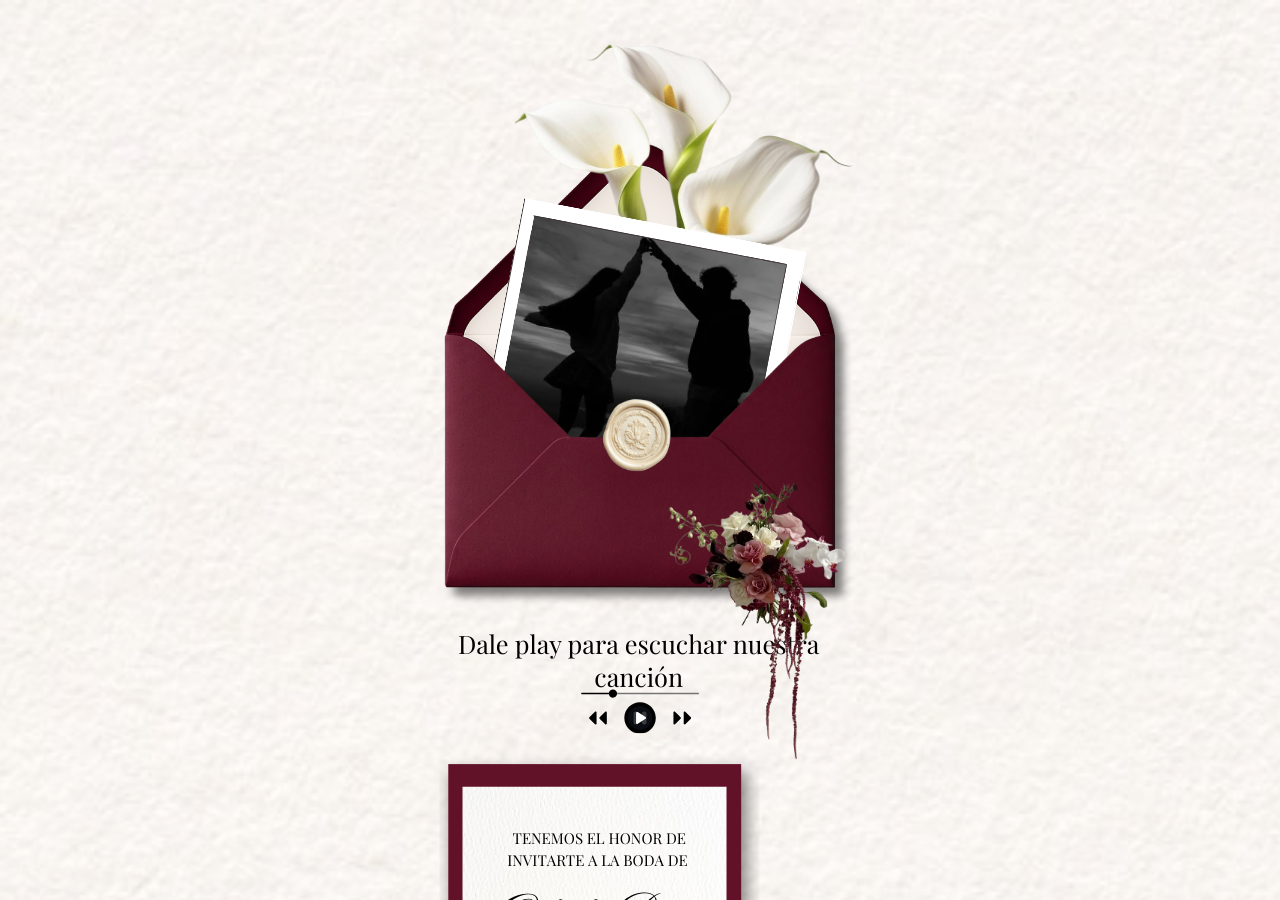
==== commit 22f3e476: "style: split ceremony address and rebalance spacing" ====
--- a/index.html
+++ b/index.html
@@ -5,4 +5,4 @@
         );
         isMedia && e.preventDefault();
       });
-    </script></head><body><script nonce="926d0406-c38b-44c2-898a-160ab022f9a5">document.documentElement.classList.replace('adaptive', window.matchMedia('(prefers-color-scheme: dark)').matches ? 'dark' : 'light');</script><div id="root"></div><script nonce="926d0406-c38b-44c2-898a-160ab022f9a5">(function() {window['__canva_public_path__'] = '_assets\/'; window['bootstrap'] = JSON.parse("{\"base\":{\"A?\":\"B\",\"L\":false,\"N\":false,\"E\":\"0071833c223256ca0c971c7f37900ff3a7191fab\",\"j\":\"1602227\",\"K\":1785121928,\"F\":{\"A?\":\"B\"},\"G\":\"CLIENT_FULL\",\"I\":\"A\",\"O\":{\"A?\":\"B\"},\"M\":\"/_online\",\"U\":[],\"V\":[],\"k\":true,\"a\":{\"K\":\"export_website\",\"H\":{}},\"d\":{\"A\":\"wss://www.canva.com/_stream\",\"B\":{\"F\":\"export_website\"},\"C\":8388608},\"b\":{\"A?\":\"H\",\"C\":{\"a\":\"WEB\"},\"D\":{\"a\":\"WEB\",\"c\":\"es-419\"},\"E\":{},\"P\":[],\"Q\":[],\"R\":false,\"S\":false}},\"page\":{\"A\":{\"B\":{\"A?\":\"A\",\"A\":\"TAGcbLa0hys\",\"B\":1},\"C\":{\"A\":1366,\"B\":768,\"C\":\"D\"},\"Q\":[{\"A\":455.3333333333333,\"B\":\"B\",\"C\":true},{\"A\":910.6666666666666,\"B\":\"B\",\"C\":true}],\"R\":[],\"P\":\"es-419\",\"D\":\"14_DEMO_invitacion_Natalia & Gabriel\",\"E\":\"\",\"F\":[],\"G\":{},\"Y\":{},\"a\":[],\"b\":[],\"V\":[],\"W\":[],\"A\":[{\"A?\":\"j\",\"Z\":{\"A?\":\"A\",\"A\":\"TAGcbLa0hys\",\"B\":1},\"a\":\"PBls3W8WQDcbRZ4z\",\"R\":false,\"S\":false,\"U\":false,\"P\":\"0\",\"Q\":{},\"v\":\"B\",\"t\":[{\"A?\":\"i\",\"a\":\"PBZjJCwYPc8khdDV\",\"R\":false,\"S\":false,\"U\":false,\"Q\":{},\"W\":[],\"X\":[],\"H\":[],\"L\":{},\"C\":{\"A\":1366,\"B\":4442,\"C\":\"D\"},\"D\":{\"B\":{\"A\":{\"A?\":\"d\",\"A\":\"MAGxN8C_7Jk\",\"B\":1},\"B\":{\"A\":-4.547473508864641e-13,\"B\":-648.0270900506678,\"D\":2662.054180101336,\"C\":4732.540764624598,\"E\":0},\"E\":0.73,\"C\":{}},\"C\":\"#ffffff\",\"D\":0,\"F\":false,\"J\":false,\"G\":false,\"H\":false},\"r\":[],\"E\":[{\"5\":{},\"A?\":\"I\",\"A\":151.00391552109426,\"B\":452.14075335347775,\"D\":464.5385251503781,\"C\":524.5330878331578,\"E\":0,\"F\":0,\"BD\":[],\"BE\":[],\"BA\":[],\"BB\":[],\"Q\":false,\"S\":false,\"P\":[],\"T\":{},\"W\":{},\"_\":\"LBSjCkShQQCZRXJG\",\"a\":{\"B\":{\"A\":{\"A?\":\"d\",\"A\":\"MAG9spc4wAw\",\"B\":1},\"I\":{\"A?\":\"d\",\"A\":\"MAHAVLR6k9s\",\"B\":1},\"B\":{\"A\":-10.587765651553354,\"B\":-52.05783212857983,\"D\":535.1208534847111,\"C\":535.1208534847111,\"E\":0},\"E\":0,\"C\":{}},\"D\":0,\"F\":false,\"J\":false,\"G\":false,\"H\":false},\"e\":[]},{\"5\":{},\"A?\":\"I\",\"A\":30.35467485545837,\"B\":549.6540950947457,\"D\":362.4402458367323,\"C\":405.45159414428883,\"E\":0,\"F\":0,\"BD\":[],\"BE\":[],\"BA\":[],\"BB\":[],\"X\":{\"A?\":\"B\",\"A\":4,\"B\":{\"D\":\"E\",\"G\":{\"A\":2777777.777777778}}},\"Q\":false,\"S\":false,\"P\":[],\"T\":{},\"W\":{},\"_\":\"LB48s4s1kd9WjMkc\",\"a\":{\"B\":{\"A\":{\"A?\":\"d\",\"A\":\"MAGwSVi2aho\",\"B\":1},\"I\":{\"A?\":\"d\",\"A\":\"MAGwSeuoHK8\",\"B\":1},\"B\":{\"A\":-7.053993997899909,\"B\":-31.46931093700229,\"D\":412.5055881421887,\"C\":412.5055881421887,\"E\":0},\"E\":0,\"C\":{}},\"D\":0,\"F\":false,\"J\":false,\"G\":false,\"H\":false},\"e\":[]},{\"5\":{},\"A?\":\"J\",\"A\":236.86191748080068,\"B\":523.103891388753,\"D\":307.1146546162321,\"C\":356.7781768311246,\"E\":10.86348671091324,\"F\":0,\"BD\":[],\"BE\":[],\"BA\":[],\"BB\":[],\"X\":{\"A?\":\"B\",\"A\":1,\"B\":{\"C\":\"B\",\"G\":{\"A\":2173913.0434782607}}},\"Q\":false,\"S\":false,\"P\":[],\"T\":{},\"W\":{},\"_\":\"LBZYtgHxVfhzcGDQ\",\"a\":{\"A\":0,\"B\":0,\"D\":430.4,\"C\":500},\"b\":[{\"A\":\"M426.7 0H1.5C.7 0 0 .7 0 1.6v496.8c0 .8.7 1.5 1.5 1.5h425.2c.8 0 1.5-.7 1.5-1.5V1.6c.1-.9-.6-1.6-1.5-1.6zm-22.2 24.8v366.6c0 .8-.7 1.5-1.5 1.5H21c-.8 0-1.5-.7-1.5-1.5V24.8c0-.8.7-1.5 1.5-1.5h382c.9-.1 1.5.6 1.5 1.5z\",\"B\":{\"C\":\"#ffffff\",\"D\":0,\"F\":false,\"J\":false,\"G\":false,\"H\":false},\"D\":0},{\"A\":\"M403 23.2H21c-.8 0-1.5.7-1.5 1.5v366.6c0 .9.7 1.5 1.5 1.5h382c.8 0 1.5-.7 1.5-1.5V24.8c0-.9-.6-1.6-1.5-1.6z\",\"B\":{\"A\":true,\"B\":{\"A\":{\"A?\":\"d\",\"A\":\"MAG04syGdpI\",\"B\":1},\"B\":{\"A\":-80.43545751633985,\"B\":19.5,\"D\":385,\"C\":576.8709150326798,\"E\":0},\"E\":0,\"C\":{}},\"D\":0,\"F\":false,\"J\":false,\"G\":false,\"H\":false},\"D\":0},{\"A\":\"M404.6 24.3s-.3-.9-1.4-1H19.7c-.7 0-1.6.3-1.6 1.1l.3.7c.3-.4.8-.6 1.3-.6h383.8v367.1c0 .5-.2 1-.6 1.3h.4c.7 0 1.3-.6 1.3-1.3V24.3zm23.7 474.2H1.7V1.5L.6.5H.5c-.2.3-.4.6-.4 1v496.9c0 .9.7 1.5 1.5 1.5h427.2c.4 0 .7-.1 1-.4l-1.5-1z\",\"B\":{\"C\":\"#3c3333\",\"D\":0,\"F\":false,\"J\":false,\"G\":false,\"H\":false},\"D\":0},{\"A\":\"M404.2 392.7c-.3.4-.7.6-1.2.6H19.8c-.5 0-1-.2-1.3-.7-.4-.3-.6-.7-.6-1.2V24.8c0-.4.2-.8.5-1.1l1.1.8V391.8H403c.2 0 .4-.1.5-.1l.7 1zM430.4 1.5v497c0 .4-.2.8-.6 1.1l-1.7-1.2V1.6H1.7L.6.6C.9.2 1.3 0 1.8 0h427.1c.8 0 1.5.7 1.5 1.5zm-.2.9c-.2-.3-.4-.5-.7-.7l.7.7z\",\"B\":{\"C\":\"#ffffff\",\"D\":0,\"F\":false,\"J\":false,\"G\":false,\"H\":false},\"D\":0}],\"d\":[],\"f\":[],\"g\":[]},{\"5\":{},\"A?\":\"I\",\"A\":803.7214896006361,\"B\":468.9257844385992,\"D\":341.2647451343085,\"C\":484.73075060440607,\"E\":0,\"F\":0.56,\"BD\":[],\"BE\":[],\"BA\":[],\"BB\":[],\"Q\":false,\"S\":false,\"P\":[],\"T\":{},\"W\":{},\"_\":\"LBR2cB3hYp4dBtmd\",\"a\":{\"B\":{\"A\":{\"A?\":\"d\",\"A\":\"MAF_9oOPKDE\",\"B\":1},\"B\":{\"A\":-2.842170943040401e-14,\"B\":-7.102235987794643,\"D\":355.4692171098978,\"C\":484.73075060440607,\"E\":0},\"E\":0,\"C\":{}},\"D\":0,\"F\":false,\"J\":false,\"G\":false,\"H\":false},\"e\":[]},{\"5\":{},\"A?\":\"J\",\"A\":815.4387547277097,\"B\":478.25220402810015,\"D\":312.94349819863135,\"C\":441.8396565379536,\"E\":0,\"F\":0,\"BD\":[],\"BE\":[],\"BA\":[],\"BB\":[],\"Q\":false,\"S\":false,\"P\":[],\"T\":{},\"W\":{},\"_\":\"LBWv0xmGTjL6vxLv\",\"a\":{\"A\":0,\"B\":0,\"D\":64,\"C\":64},\"b\":[{\"A\":\"M0 0H64V64H0z\",\"B\":{\"A\":false,\"C\":\"#611128\",\"D\":0,\"F\":false,\"J\":false,\"G\":false,\"H\":false},\"D\":0}],\"d\":[],\"c\":{\"A\":{\"A\":0,\"B\":0,\"D\":64,\"C\":64},\"B\":43.725852850512865,\"C\":61.735795491865545,\"D\":\"A\",\"E\":\"A\"},\"e\":{\"A\":false,\"B\":false},\"f\":[{\"A\":{\"A\":[{\"A?\":\"A\",\"A\":\"\\n\"}],\"B\":[{\"A?\":\"A\",\"A\":{\"color\":{\"B\":\"#ffffff\"},\"font-family\":{\"B\":\"YADilkdu4yg,1\"},\"font-kerning\":{\"B\":\"normal\"},\"font-size\":{\"B\":\"26.2415\"},\"leading\":{\"B\":\"1050.0\"},\"text-align\":{\"B\":\"center\"},\"text-transform\":{\"B\":\"uppercase\"},\"tracking\":{\"B\":\"13.0\"}}},{\"A?\":\"B\",\"A\":1},{\"A?\":\"A\",\"A\":{\"color\":{},\"font-family\":{},\"font-kerning\":{},\"font-size\":{},\"leading\":{},\"text-align\":{},\"text-transform\":{},\"tracking\":{}}}],\"E\":{},\"G\":{}},\"B\":{\"A\":[0]},\"D\":{\"A\":0,\"B\":0,\"D\":64,\"C\":64},\"E\":[4.896589403512124],\"F\":\"B\"}],\"g\":[],\"h\":{\"A?\":\"H\",\"A\":441.8396565379536}},{\"5\":{},\"A?\":\"I\",\"A\":893.6417555042506,\"B\":439.6478796553531,\"D\":390.1521469441256,\"C\":282.259016147074,\"E\":90,\"F\":0,\"BD\":[],\"BE\":[],\"BA\":[],\"BB\":[],\"X\":{\"A?\":\"A\"},\"Q\":false,\"S\":false,\"P\":[],\"T\":{},\"W\":{},\"_\":\"LByYpcZr8tDbqJ9y\",\"a\":{\"B\":{\"A\":{\"A?\":\"d\",\"A\":\"MAEg9SY7uKQ\",\"B\":1},\"B\":{\"A\":-5.684341886080802e-14,\"B\":-35.931854121434185,\"D\":479.34507187623734,\"C\":319.36365413754316,\"E\":0},\"E\":0,\"C\":{}},\"D\":0,\"F\":false,\"J\":false,\"G\":false,\"H\":false},\"e\":[]},{\"5\":{},\"A?\":\"I\",\"A\":2889.3479563569354,\"B\":509.897731424098,\"D\":243.06978796142369,\"C\":271.9152581682899,\"E\":-43.549730868406414,\"F\":0,\"BD\":[],\"BE\":[],\"BA\":[],\"BB\":[],\"X\":{\"A?\":\"B\",\"A\":4,\"B\":{\"D\":\"E\",\"G\":{\"A\":2777777.777777778}}},\"Q\":false,\"S\":false,\"P\":[],\"T\":{},\"W\":{},\"_\":\"LBTRN662bymt4tBb\",\"a\":{\"B\":{\"A\":{\"A?\":\"d\",\"A\":\"MAGwSVi2aho\",\"B\":1},\"I\":{\"A?\":\"d\",\"A\":\"MAGwSeuoHK8\",\"B\":1},\"B\":{\"A\":-4.730746226574041,\"B\":-21.104827139409323,\"D\":276.64600439486384,\"C\":276.64600439486384,\"E\":0},\"E\":0,\"C\":{}},\"D\":0,\"F\":false,\"J\":false,\"G\":false,\"H\":false},\"e\":[]},{\"5\":{},\"A?\":\"I\",\"A\":2850.5258354099738,\"B\":582.0234845165276,\"D\":335.9160477139345,\"C\":369.84699197241366,\"E\":0,\"F\":0.52,\"BD\":[],\"BE\":[],\"BA\":[],\"BB\":[],\"Q\":false,\"S\":false,\"P\":[],\"T\":{},\"W\":{},\"_\":\"LBQ29jCQljkQxCR2\",\"a\":{\"B\":{\"A\":{\"A?\":\"d\",\"A\":\"MAFhkqpHvCU\",\"B\":1},\"B\":{\"A\":-4.489330218523719,\"B\":0,\"D\":374.49236067455183,\"C\":374.3363221909374,\"E\":0},\"E\":0,\"C\":{}},\"D\":0,\"F\":false,\"J\":false,\"G\":false,\"H\":false},\"e\":[]},{\"5\":{},\"A?\":\"I\",\"A\":2593.5258213602942,\"B\":512.7978116769392,\"D\":270.197520301237,\"C\":383.78721709305773,\"E\":90,\"F\":0.56,\"BD\":[],\"BE\":[],\"BA\":[],\"BB\":[],\"Q\":false,\"S\":false,\"P\":[],\"T\":{},\"W\":{},\"_\":\"LB9GTDgbZnhpdDh5\",\"a\":{\"B\":{\"A\":{\"A?\":\"d\",\"A\":\"MAF_9oOPKDE\",\"B\":1},\"B\":{\"A\":0,\"B\":-5.62321945016933,\"D\":281.44395920157564,\"C\":383.78721709305773,\"E\":0},\"E\":0,\"C\":{}},\"D\":0,\"F\":false,\"J\":false,\"G\":false,\"H\":false},\"e\":[]},{\"5\":{},\"A?\":\"I\",\"A\":2659.6841708270717,\"B\":479.15384279774116,\"D\":343.37138491501133,\"C\":245.01059456268754,\"E\":-180,\"F\":0.55,\"BD\":[],\"BE\":[],\"BA\":[],\"BB\":[],\"X\":{\"A?\":\"B\",\"A\":16,\"B\":{\"A\":0.33,\"C\":\"B\",\"G\":{}}},\"Q\":false,\"S\":false,\"P\":[],\"T\":{},\"W\":{},\"_\":\"LBGkvZpKJ2G0bF1q\",\"a\":{\"B\":{\"A\":{\"A?\":\"d\",\"A\":\"MAEg9SY7uKQ\",\"B\":1},\"B\":{\"A\":-1.4210854715202004e-13,\"B\":-26.484274116711106,\"D\":416.0881117784927,\"C\":277.2187044724208,\"E\":0},\"E\":0,\"C\":{}},\"D\":0,\"F\":false,\"J\":false,\"G\":false,\"H\":false},\"e\":[]},{\"5\":{},\"A?\":\"J\",\"A\":2881.545697034573,\"B\":626.0348226104471,\"D\":264.8739297740805,\"C\":264.8739297740805,\"E\":0,\"F\":0,\"BD\":[],\"BE\":[],\"BA\":[],\"BB\":[],\"Q\":false,\"S\":false,\"P\":[],\"T\":{},\"W\":{},\"_\":\"LBMmP6ZlzMlgvL8n\",\"a\":{\"A\":0,\"B\":0,\"D\":64,\"C\":64},\"b\":[{\"A\":\"M32 0A32 32 0 1 0 32 64A32 32 0 1 0 32 0Z\",\"B\":{\"A\":false,\"C\":\"#611128\",\"D\":0,\"F\":false,\"J\":false,\"G\":false,\"H\":false},\"D\":0}],\"d\":[],\"c\":{\"A\":{\"A\":0,\"B\":0,\"D\":64,\"C\":64},\"B\":64,\"C\":64,\"D\":\"A\",\"E\":\"A\"},\"e\":{\"A\":false,\"B\":false},\"f\":[{\"A\":{\"A\":[{\"A?\":\"A\",\"A\":\"\\n\"}],\"B\":[{\"A?\":\"A\",\"A\":{\"color\":{\"B\":\"#ffffff\"},\"decoration\":{\"B\":\"none\"},\"font-family\":{\"B\":\"YAFdJhem5V8,1\"},\"font-kerning\":{\"B\":\"normal\"},\"font-size\":{\"B\":\"26.2411\"},\"font-style\":{\"B\":\"normal\"},\"font-weight\":{\"B\":\"normal\"},\"leading\":{\"B\":\"1050.0\"},\"link\":{\"B\":\"\"},\"text-align\":{\"B\":\"center\"},\"text-transform\":{\"B\":\"uppercase\"},\"tracking\":{\"B\":\"13.0\"}}},{\"A?\":\"B\",\"A\":1},{\"A?\":\"A\",\"A\":{\"color\":{},\"decoration\":{},\"font-family\":{},\"font-kerning\":{},\"font-size\":{},\"font-style\":{},\"font-weight\":{},\"leading\":{},\"link\":{},\"text-align\":{},\"text-transform\":{},\"tracking\":{}}}],\"E\":{},\"G\":{}},\"B\":{\"A\":[]},\"D\":{\"A\":6,\"B\":6,\"D\":52,\"C\":52},\"E\":[1.8532109036307396],\"F\":\"B\"}],\"g\":[],\"h\":{\"A?\":\"H\",\"A\":264.8739297740805}},{\"5\":{},\"A?\":\"I\",\"A\":1496.2193080166653,\"B\":519.0757585587347,\"D\":315.17092027626825,\"C\":444.15485735878093,\"E\":90,\"F\":0.56,\"BD\":[],\"BE\":[],\"BA\":[],\"BB\":[],\"Q\":false,\"S\":false,\"P\":[],\"T\":{},\"W\":{},\"_\":\"LBLR1MTzBk8878xV\",\"a\":{\"B\":{\"A\":{\"A?\":\"d\",\"A\":\"MAF_9oOPKDE\",\"B\":1},\"B\":{\"A\":0,\"B\":-6.55918398899226,\"D\":328.28928825425277,\"C\":447.66721125579915,\"E\":0},\"E\":0,\"C\":{}},\"D\":0,\"F\":false,\"J\":false,\"G\":false,\"H\":false},\"e\":[]},{\"5\":{},\"A?\":\"I\",\"A\":1569.2442610059397,\"B\":478.0199649813179,\"D\":408.4033236775072,\"C\":287.03163918911906,\"E\":-180,\"F\":0.55,\"BD\":[],\"BE\":[],\"BA\":[],\"BB\":[],\"X\":{\"A?\":\"B\",\"A\":16,\"B\":{\"A\":0.33,\"C\":\"B\",\"G\":{}}},\"Q\":false,\"S\":false,\"P\":[],\"T\":{},\"W\":{},\"_\":\"LBPC4Kq1dgNGYDnq\",\"a\":{\"B\":{\"A\":{\"A?\":\"d\",\"A\":\"MAEg9SY7uKQ\",\"B\":1},\"B\":{\"A\":-1.7053025658242404e-13,\"B\":-24.88518886510201,\"D\":487.45015693731204,\"C\":324.7636670594842,\"E\":0},\"E\":0,\"C\":{}},\"D\":0,\"F\":false,\"J\":false,\"G\":false,\"H\":false},\"e\":[]},{\"5\":{},\"A?\":\"K\",\"A\":1736.043180717675,\"B\":569.2414472492571,\"D\":237.01015237096738,\"C\":26.27516,\"E\":0,\"F\":0,\"BD\":[],\"BE\":[],\"BA\":[],\"BB\":[],\"Q\":false,\"S\":false,\"P\":[],\"T\":{},\"W\":{},\"_\":\"LB4hCQfmSdN7d2s5\",\"a\":{\"A\":[{\"A?\":\"A\",\"A\":\"18: 30 Recepción\\n\"}],\"B\":[{\"A?\":\"A\",\"A\":{\"direction\":{\"B\":\"ltr\"},\"font-family\":{\"B\":\"YAFdJhem5V8,1\"},\"font-kerning\":{\"B\":\"normal\"},\"font-size\":{\"B\":\"22.707\"},\"head-indent\":{\"B\":\"0.0\"},\"leading\":{\"B\":\"1320.0\"},\"list-level\":{\"B\":\"0.0\"},\"list-marker\":{\"B\":\"none\"},\"list-number-set\":{\"B\":\"none\"},\"semantics\":{\"B\":\"p\"},\"spacing\":{\"B\":\"0.0\"},\"style\":{\"B\":\"body\"},\"text-align\":{\"B\":\"center\"},\"tracking\":{\"B\":\"0.0\"}}},{\"A?\":\"B\",\"A\":16},{\"A?\":\"A\",\"A\":{\"color\":{\"B\":\"#000000\"},\"decoration\":{\"B\":\"none\"},\"fill-id\":{\"B\":\"none\"},\"font-feature-calt\":{\"B\":\"off\"},\"font-feature-clig\":{\"B\":\"off\"},\"font-feature-liga\":{\"B\":\"off\"},\"font-size-modifier\":{\"B\":\"1\"},\"kerning\":{\"B\":\"0.0\"},\"link\":{\"B\":\"\"},\"start-us\":{\"B\":\"0\"},\"strikethrough\":{\"B\":\"none\"},\"vertical-align\":{\"B\":\"0%\"}}},{\"A?\":\"B\",\"A\":1},{\"A?\":\"A\",\"A\":{\"color\":{},\"decoration\":{},\"direction\":{},\"fill-id\":{},\"font-family\":{},\"font-feature-calt\":{},\"font-feature-clig\":{},\"font-feature-liga\":{},\"font-kerning\":{},\"font-size\":{},\"font-size-modifier\":{},\"head-indent\":{},\"kerning\":{},\"leading\":{},\"link\":{},\"list-level\":{},\"list-marker\":{},\"list-number-set\":{},\"semantics\":{},\"spacing\":{},\"start-us\":{},\"strikethrough\":{},\"style\":{},\"text-align\":{},\"tracking\":{},\"vertical-align\":{}}}],\"E\":{},\"G\":{}},\"b\":{\"A\":[17]},\"d\":\"A\",\"l\":false,\"g\":false,\"h\":\"A\"},{\"5\":{},\"A?\":\"I\",\"A\":1614.141302204659,\"B\":591.572641843178,\"D\":193.61649145574944,\"C\":446.6211339219651,\"E\":-91.8179229970634,\"F\":0,\"BD\":[],\"BE\":[],\"BA\":[],\"BB\":[],\"Q\":false,\"S\":false,\"P\":[],\"T\":{},\"W\":{},\"_\":\"LBd0vLF0WnjKzFhb\",\"a\":{\"B\":{\"A\":{\"A?\":\"d\",\"A\":\"MAG6g_6UakI\",\"B\":1},\"I\":{\"A?\":\"d\",\"A\":\"MAHAr6bRvJ8\",\"B\":1},\"B\":{\"A\":-37.01349489097157,\"B\":-1.1368683772161603e-13,\"D\":241.81731440646865,\"C\":483.6346288129373,\"E\":0},\"E\":0,\"C\":{}},\"D\":0,\"F\":false,\"J\":false,\"G\":false,\"H\":false},\"e\":[]},{\"5\":{},\"A?\":\"I\",\"A\":1952.7569957830478,\"B\":483.75538290098393,\"D\":328.2823778531473,\"C\":357.9525635510802,\"E\":-14.740952551484725,\"F\":0.33,\"BD\":[],\"BE\":[],\"BA\":[],\"BB\":[],\"Q\":false,\"S\":false,\"P\":[],\"T\":{},\"W\":{},\"_\":\"LBpD5xgHzLSpNKgY\",\"a\":{\"B\":{\"A\":{\"A?\":\"d\",\"A\":\"MAG0pqSD2t0\",\"B\":1},\"B\":{\"A\":-1.7053025658242404e-13,\"B\":-6.813309757024513,\"D\":357.9525635510802,\"C\":357.9525635510802,\"E\":0},\"E\":0,\"C\":{}},\"D\":0,\"F\":false,\"J\":false,\"G\":false,\"H\":false},\"e\":[]},{\"5\":{},\"A?\":\"J\",\"A\":1995.319530805463,\"B\":537.1649464600795,\"D\":261.16927236112576,\"C\":303.40296510353824,\"E\":-14.740952551484725,\"F\":0,\"BD\":[],\"BE\":[],\"BA\":[],\"BB\":[],\"X\":{\"A?\":\"B\",\"A\":1,\"B\":{\"C\":\"B\",\"G\":{\"A\":2173913.0434782607}}},\"Q\":false,\"S\":false,\"P\":[],\"T\":{},\"W\":{},\"_\":\"LBKmjs3pyc8Nzpnx\",\"a\":{\"A\":0,\"B\":0,\"D\":430.4,\"C\":500},\"b\":[{\"A\":\"M426.7 0H1.5C.7 0 0 .7 0 1.6v496.8c0 .8.7 1.5 1.5 1.5h425.2c.8 0 1.5-.7 1.5-1.5V1.6c.1-.9-.6-1.6-1.5-1.6zm-22.2 24.8v366.6c0 .8-.7 1.5-1.5 1.5H21c-.8 0-1.5-.7-1.5-1.5V24.8c0-.8.7-1.5 1.5-1.5h382c.9-.1 1.5.6 1.5 1.5z\",\"B\":{\"C\":\"#ffffff\",\"D\":0,\"F\":false,\"J\":false,\"G\":false,\"H\":false},\"D\":0},{\"A\":\"M403 23.2H21c-.8 0-1.5.7-1.5 1.5v366.6c0 .9.7 1.5 1.5 1.5h382c.8 0 1.5-.7 1.5-1.5V24.8c0-.9-.6-1.6-1.5-1.6z\",\"B\":{\"A\":true,\"B\":{\"A\":{\"A?\":\"d\",\"A\":\"MAG0f58Zq1E\",\"B\":1},\"B\":{\"A\":-80.75,\"B\":19.5,\"D\":385,\"C\":577.5,\"E\":0},\"E\":0,\"C\":{}},\"D\":0,\"F\":false,\"J\":false,\"G\":false,\"H\":false},\"D\":0},{\"A\":\"M404.6 24.3s-.3-.9-1.4-1H19.7c-.7 0-1.6.3-1.6 1.1l.3.7c.3-.4.8-.6 1.3-.6h383.8v367.1c0 .5-.2 1-.6 1.3h.4c.7 0 1.3-.6 1.3-1.3V24.3zm23.7 474.2H1.7V1.5L.6.5H.5c-.2.3-.4.6-.4 1v496.9c0 .9.7 1.5 1.5 1.5h427.2c.4 0 .7-.1 1-.4l-1.5-1z\",\"B\":{\"C\":\"#3c3333\",\"D\":0,\"F\":false,\"J\":false,\"G\":false,\"H\":false},\"D\":0},{\"A\":\"M404.2 392.7c-.3.4-.7.6-1.2.6H19.8c-.5 0-1-.2-1.3-.7-.4-.3-.6-.7-.6-1.2V24.8c0-.4.2-.8.5-1.1l1.1.8V391.8H403c.2 0 .4-.1.5-.1l.7 1zM430.4 1.5v497c0 .4-.2.8-.6 1.1l-1.7-1.2V1.6H1.7L.6.6C.9.2 1.3 0 1.8 0h427.1c.8 0 1.5.7 1.5 1.5zm-.2.9c-.2-.3-.4-.5-.7-.7l.7.7z\",\"B\":{\"C\":\"#ffffff\",\"D\":0,\"F\":false,\"J\":false,\"G\":false,\"H\":false},\"D\":0}],\"d\":[],\"f\":[],\"g\":[]},{\"5\":{},\"A?\":\"I\",\"A\":1951.5056769264859,\"B\":496.80419474421717,\"D\":375.4508977384109,\"C\":375.4508977384109,\"E\":-7.105427357601002e-15,\"F\":0.33,\"BD\":[],\"BE\":[],\"BA\":[],\"BB\":[],\"Q\":false,\"S\":false,\"P\":[],\"T\":{},\"W\":{},\"_\":\"LBq4VWYdHrnD9njP\",\"a\":{\"B\":{\"A\":{\"A?\":\"d\",\"A\":\"MAG0pqSD2t0\",\"B\":1},\"B\":{\"A\":0,\"B\":0,\"D\":375.4508977384109,\"C\":375.4508977384109,\"E\":0},\"E\":0,\"C\":{}},\"D\":0,\"F\":false,\"J\":false,\"G\":false,\"H\":false},\"e\":[]},{\"5\":{},\"A?\":\"I\",\"A\":2251.547625560553,\"B\":606.1456290987963,\"D\":301.5546789275573,\"C\":191.8966732665187,\"E\":0,\"F\":0,\"BD\":[],\"BE\":[],\"BA\":[],\"BB\":[],\"X\":{\"A?\":\"A\"},\"Q\":false,\"S\":false,\"P\":[],\"T\":{},\"W\":{},\"_\":\"LBzs1B8gZKwzzCNN\",\"a\":{\"B\":{\"A\":{\"A?\":\"d\",\"A\":\"MAEg9SY7uKQ\",\"B\":1},\"I\":{\"A?\":\"d\",\"A\":\"MAHA-Pux7s0\",\"B\":1},\"B\":{\"A\":1.9895196601282805e-13,\"B\":-5.115907697472721e-13,\"D\":301.5546789275573,\"C\":200.910804835485,\"E\":0},\"E\":0,\"C\":{}},\"D\":0,\"F\":false,\"J\":false,\"G\":false,\"H\":false},\"e\":[]},{\"5\":{},\"A?\":\"J\",\"A\":2002.2487585816475,\"B\":549.1784609875453,\"D\":271.8893973596861,\"C\":284.7275684271936,\"E\":-7.105427357601002e-15,\"F\":0,\"BD\":[],\"BE\":[],\"BA\":[],\"BB\":[],\"Q\":false,\"S\":false,\"P\":[],\"T\":{},\"W\":{},\"_\":\"LBBf3197h4LYn78N\",\"a\":{\"A\":0,\"B\":0,\"D\":64,\"C\":64},\"b\":[{\"A\":\"M0 0H64V64H0z\",\"B\":{\"A\":false,\"C\":\"#611128\",\"D\":0,\"F\":false,\"J\":false,\"G\":false,\"H\":false},\"D\":0}],\"d\":[],\"c\":{\"A\":{\"A\":0,\"B\":0,\"D\":64,\"C\":64},\"B\":102.52057962130056,\"C\":107.36143311503605,\"D\":\"A\",\"E\":\"A\"},\"e\":{\"A\":false,\"B\":false},\"f\":[{\"A\":{\"A\":[{\"A?\":\"A\",\"A\":\"\\n\"}],\"B\":[{\"A?\":\"A\",\"A\":{\"color\":{\"B\":\"#ffffff\"},\"font-family\":{\"B\":\"YADilkdu4yg,1\"},\"font-kerning\":{\"B\":\"normal\"},\"font-size\":{\"B\":\"24.1609\"},\"leading\":{\"B\":\"1050.0\"},\"text-align\":{\"B\":\"center\"},\"text-transform\":{\"B\":\"uppercase\"},\"tracking\":{\"B\":\"13.0\"}}},{\"A?\":\"B\",\"A\":1},{\"A?\":\"A\",\"A\":{\"color\":{},\"font-family\":{},\"font-kerning\":{},\"font-size\":{},\"leading\":{},\"text-align\":{},\"text-transform\":{},\"tracking\":{}}}],\"E\":{},\"G\":{}},\"B\":{\"A\":[0]},\"D\":{\"A\":0,\"B\":0,\"D\":64,\"C\":64},\"E\":[4.459363448156074],\"F\":\"B\"}],\"g\":[],\"h\":{\"A?\":\"H\",\"A\":284.7275684271936}},{\"5\":{},\"A?\":\"I\",\"A\":1975.8821968341904,\"B\":620.2570472591444,\"D\":16.648433865504572,\"C\":55.882269178756765,\"E\":-7.105427357601002e-15,\"F\":0,\"BD\":[],\"BE\":[],\"BA\":[],\"BB\":[],\"Q\":false,\"S\":false,\"P\":[],\"T\":{},\"W\":{},\"_\":\"LB6F3YGGqJdjTwmx\",\"a\":{\"B\":{\"A\":{\"A?\":\"d\",\"A\":\"MAFgqvVNUas\",\"B\":1},\"B\":{\"A\":0,\"B\":-0.05812344406123238,\"D\":16.764680753627037,\"C\":55.88226917875679,\"E\":0},\"E\":0,\"C\":{}},\"D\":0,\"F\":false,\"J\":false,\"G\":false,\"H\":false},\"e\":[]},{\"5\":{},\"A?\":\"I\",\"A\":353.61934164753575,\"B\":473.0096144607182,\"D\":417.89913792380946,\"C\":272.91372272575313,\"E\":0,\"F\":0,\"BD\":[],\"BE\":[],\"BA\":[],\"BB\":[],\"Q\":false,\"S\":false,\"P\":[],\"T\":{},\"W\":{},\"_\":\"LB8LL1mjK053j0fv\",\"a\":{\"B\":{\"A\":{\"A?\":\"d\",\"A\":\"MAHP5CZz9w4\",\"B\":1},\"I\":{\"A?\":\"d\",\"A\":\"MAHP5Of4qhs\",\"B\":1},\"B\":{\"A\":-36.30578540824942,\"B\":-30.26264971826174,\"D\":498.535389177404,\"C\":360.75656580122694,\"E\":0},\"E\":0,\"C\":{}},\"D\":0,\"F\":false,\"J\":false,\"G\":false,\"H\":false},\"e\":[]},{\"5\":{},\"A?\":\"I\",\"A\":425.16317256846605,\"B\":642.7358827919325,\"D\":73.40870196042728,\"C\":77.89700574876862,\"E\":0,\"F\":0,\"BD\":[],\"BE\":[],\"BA\":[],\"BB\":[],\"Q\":false,\"S\":false,\"P\":[],\"T\":{},\"W\":{},\"_\":\"LB75dmN21P4w1vCz\",\"a\":{\"B\":{\"A\":{\"A?\":\"d\",\"A\":\"MAHAgpiikQE\",\"B\":1},\"I\":{\"A?\":\"d\",\"A\":\"MAHA-NwjvUA\",\"B\":1},\"B\":{\"A\":-7.105427357601002e-15,\"B\":-7.105427357601002e-15,\"D\":73.4087019604273,\"C\":77.89700574876863,\"E\":0},\"E\":0,\"C\":{}},\"D\":0,\"F\":false,\"J\":false,\"G\":false,\"H\":false},\"e\":[]},{\"5\":{},\"A?\":\"K\",\"A\":1607.986977175248,\"B\":643.4982660438977,\"D\":163.2682029413188,\"C\":32.139456,\"E\":0,\"F\":0,\"BD\":[],\"BE\":[],\"BA\":[],\"BB\":[],\"Q\":false,\"S\":false,\"P\":[],\"T\":{},\"W\":{},\"_\":\"LBmfN6rV7r24P8XB\",\"a\":{\"A\":[{\"A?\":\"A\",\"A\":\"tinerario\\n\"}],\"B\":[{\"A?\":\"A\",\"A\":{\"font-family\":{\"B\":\"YAFdJhem5V8,1\"},\"font-size\":{\"B\":\"27.3904\"},\"leading\":{\"B\":\"1560.0\"},\"text-align\":{\"B\":\"justify\"},\"text-transform\":{\"B\":\"uppercase\"}}},{\"A?\":\"B\",\"A\":9},{\"A?\":\"A\",\"A\":{\"color\":{\"B\":\"#000000\"},\"fill-id\":{\"B\":\"none\"},\"font-kerning\":{\"B\":\"normal\"}}},{\"A?\":\"B\",\"A\":1},{\"A?\":\"A\",\"A\":{\"color\":{},\"fill-id\":{},\"font-family\":{},\"font-kerning\":{},\"font-size\":{},\"leading\":{},\"text-align\":{},\"text-transform\":{}}}],\"E\":{},\"G\":{}},\"b\":{\"A\":[10]},\"d\":\"A\",\"l\":false,\"h\":\"A\"},{\"5\":{},\"A?\":\"K\",\"A\":1658.3272871018253,\"B\":571.2349488563291,\"D\":237.01015237096738,\"C\":26.27516,\"E\":0,\"F\":0,\"BD\":[],\"BE\":[],\"BA\":[],\"BB\":[],\"Q\":false,\"S\":false,\"P\":[],\"T\":{},\"W\":{},\"_\":\"LBhd3xdRmr980tG4\",\"a\":{\"A\":[{\"A?\":\"A\",\"A\":\"15:30 - Ceremonia\\n\"}],\"B\":[{\"A?\":\"A\",\"A\":{\"font-family\":{\"B\":\"YAFdJhem5V8,1\"},\"font-kerning\":{\"B\":\"normal\"},\"font-size\":{\"B\":\"22.707\"},\"head-indent\":{\"B\":\"1700.0\"},\"leading\":{\"B\":\"1320.0\"},\"list-level\":{\"B\":\"1.0\"},\"list-marker\":{\"B\":\"decimal\"},\"text-align\":{\"B\":\"center\"}}},{\"A?\":\"B\",\"A\":3},{\"A?\":\"A\",\"A\":{\"direction\":{\"B\":\"ltr\"},\"list-number-set\":{\"B\":\"none\"},\"semantics\":{\"B\":\"p\"},\"spacing\":{\"B\":\"0.0\"},\"style\":{\"B\":\"body\"},\"tracking\":{\"B\":\"0.0\"}}},{\"A?\":\"B\",\"A\":14},{\"A?\":\"A\",\"A\":{\"color\":{\"B\":\"#000000\"},\"decoration\":{\"B\":\"none\"},\"fill-id\":{\"B\":\"none\"},\"font-feature-calt\":{\"B\":\"off\"},\"font-feature-clig\":{\"B\":\"off\"},\"font-feature-liga\":{\"B\":\"off\"},\"font-size-modifier\":{\"B\":\"1\"},\"head-indent\":{\"B\":\"0.0\"},\"kerning\":{\"B\":\"0.0\"},\"link\":{\"B\":\"\"},\"list-level\":{\"B\":\"0.0\"},\"list-marker\":{\"B\":\"none\"},\"start-us\":{\"B\":\"0\"},\"strikethrough\":{\"B\":\"none\"},\"vertical-align\":{\"B\":\"0%\"}}},{\"A?\":\"B\",\"A\":1},{\"A?\":\"A\",\"A\":{\"color\":{},\"decoration\":{},\"direction\":{},\"fill-id\":{},\"font-family\":{},\"font-feature-calt\":{},\"font-feature-clig\":{},\"font-feature-liga\":{},\"font-kerning\":{},\"font-size\":{},\"font-size-modifier\":{},\"head-indent\":{},\"kerning\":{},\"leading\":{},\"link\":{},\"list-level\":{},\"list-marker\":{},\"list-number-set\":{},\"semantics\":{},\"spacing\":{},\"start-us\":{},\"strikethrough\":{},\"style\":{},\"text-align\":{},\"tracking\":{},\"vertical-align\":{}}}],\"E\":{},\"G\":{}},\"b\":{\"A\":[18]},\"d\":\"A\",\"l\":false,\"g\":false,\"h\":\"A\"},{\"5\":{},\"A?\":\"I\",\"A\":2607.6841708270726,\"B\":619.2497261159923,\"D\":80.35970092661009,\"C\":85.27299785826425,\"E\":0,\"F\":0,\"BD\":[],\"BE\":[],\"BA\":[],\"BB\":[],\"Q\":false,\"S\":false,\"P\":[],\"T\":{},\"W\":{},\"_\":\"LBjHR5x3kcGph7Yy\",\"a\":{\"B\":{\"A\":{\"A?\":\"d\",\"A\":\"MAHAgpiikQE\",\"B\":1},\"I\":{\"A?\":\"d\",\"A\":\"MAHA-NwjvUA\",\"B\":1},\"B\":{\"A\":0,\"B\":-7.105427357601002e-15,\"D\":80.3597009266101,\"C\":85.27299785826425,\"E\":0},\"E\":0,\"C\":{}},\"D\":0,\"F\":false,\"J\":false,\"G\":false,\"H\":false},\"e\":[]},{\"5\":{},\"A?\":\"K\",\"A\":1600.7563346514123,\"B\":588.7251382993252,\"D\":74.08551128338047,\"C\":48.493951,\"E\":-14.694142363478738,\"F\":0,\"BD\":[],\"BE\":[],\"BA\":[],\"BB\":[],\"Q\":false,\"S\":false,\"P\":[],\"T\":{},\"W\":{},\"_\":\"LBcPMdQvZymXxMkl\",\"a\":{\"A\":[{\"A?\":\"A\",\"A\":\"I\\n\"}],\"B\":[{\"A?\":\"A\",\"A\":{\"font-family\":{\"B\":\"YAEz2L9phwY,0\"},\"font-kerning\":{\"B\":\"normal\"},\"font-size\":{\"B\":\"40.8541\"},\"head-indent\":{\"B\":\"0.0\"},\"leading\":{\"B\":\"1090.0\"},\"list-level\":{\"B\":\"0.0\"},\"list-marker\":{\"B\":\"none\"},\"text-align\":{\"B\":\"center\"}}},{\"A?\":\"B\",\"A\":1},{\"A?\":\"A\",\"A\":{\"color\":{\"B\":\"#000000\"},\"fill-id\":{\"B\":\"none\"},\"head-indent\":{},\"list-level\":{},\"list-marker\":{}}},{\"A?\":\"B\",\"A\":1},{\"A?\":\"A\",\"A\":{\"color\":{},\"fill-id\":{},\"font-family\":{},\"font-kerning\":{},\"font-size\":{},\"leading\":{},\"text-align\":{}}}],\"E\":{},\"G\":{}},\"b\":{\"A\":[2]},\"d\":\"A\",\"l\":false,\"h\":\"A\"},{\"5\":{},\"A?\":\"I\",\"A\":3796.305786616896,\"B\":470.3916717917371,\"D\":441.01889890461814,\"C\":505.8556175427775,\"E\":0,\"F\":0,\"BD\":[],\"BE\":[],\"BA\":[],\"BB\":[],\"Q\":false,\"S\":false,\"P\":[],\"T\":{},\"W\":{},\"_\":\"LBYVXJdWjbpcWPqG\",\"a\":{\"B\":{\"A\":{\"A?\":\"d\",\"A\":\"MAG9spc4wAw\",\"B\":1},\"I\":{\"A?\":\"d\",\"A\":\"MAHAVLR6k9s\",\"B\":1},\"B\":{\"A\":0,\"B\":-64.83671863815934,\"D\":505.8556175427775,\"C\":505.8556175427775,\"E\":0},\"E\":0,\"C\":{}},\"D\":0,\"F\":false,\"J\":false,\"G\":false,\"H\":false},\"e\":[]},{\"5\":{},\"A?\":\"I\",\"A\":3466.436087783851,\"B\":574.3987966494232,\"D\":342.6187433851044,\"C\":383.27784313384586,\"E\":0,\"F\":0,\"BD\":[],\"BE\":[],\"BA\":[],\"BB\":[],\"X\":{\"A?\":\"B\",\"A\":4,\"B\":{\"D\":\"E\",\"G\":{\"A\":2777777.777777778}}},\"Q\":false,\"S\":false,\"P\":[],\"T\":{},\"W\":{},\"_\":\"LBKRlGVFs94tR244\",\"a\":{\"B\":{\"A\":{\"A?\":\"d\",\"A\":\"MAGwSVi2aho\",\"B\":1},\"I\":{\"A?\":\"d\",\"A\":\"MAGwSeuoHK8\",\"B\":1},\"B\":{\"A\":-6.668217967425278,\"B\":-29.748285109837894,\"D\":389.9460611012711,\"C\":389.9460611012711,\"E\":0},\"E\":0,\"C\":{}},\"D\":0,\"F\":false,\"J\":false,\"G\":false,\"H\":false},\"e\":[]},{\"5\":{},\"A?\":\"I\",\"A\":3989.4612573061117,\"B\":457.8910338327239,\"D\":454.4880404738471,\"C\":311.62059715667635,\"E\":0,\"F\":0,\"BD\":[],\"BE\":[],\"BA\":[],\"BB\":[],\"Q\":false,\"S\":false,\"P\":[],\"T\":{},\"W\":{},\"_\":\"LB9MZstfZJgwlzYj\",\"a\":{\"B\":{\"A\":{\"A?\":\"d\",\"A\":\"MAG9spc4wAw\",\"B\":1},\"I\":{\"A?\":\"d\",\"A\":\"MAHAfzH-wqI\",\"B\":1},\"B\":{\"A\":-194.23502038610113,\"B\":-51.367577068930444,\"D\":505.8556175427775,\"C\":505.8556175427775,\"E\":0},\"E\":0,\"C\":{}},\"D\":0,\"F\":false,\"J\":false,\"G\":false,\"H\":false},\"e\":[]},{\"5\":{},\"A?\":\"I\",\"A\":734.5370033542521,\"B\":620.0739924004657,\"D\":125.39666018216329,\"C\":48.4848801918024,\"E\":0,\"F\":0,\"BD\":[],\"BE\":[],\"BA\":[],\"BB\":[],\"Q\":false,\"S\":false,\"P\":[],\"T\":{},\"W\":{},\"_\":\"LB58WyDs09rgDzCP\",\"a\":{\"A\":false,\"B\":{\"A\":{\"A?\":\"d\",\"A\":\"MAGCGAvUEV8\",\"B\":1},\"B\":{\"A\":-35.87287302165291,\"B\":-7.105427357601002e-15,\"D\":125.3966601821633,\"C\":84.35775321345531,\"E\":0},\"E\":0,\"C\":{\"#7797e8\":\"#000000\",\"#c5d6ff\":\"#737373\"}},\"D\":0,\"F\":false,\"J\":false,\"G\":false,\"H\":false},\"e\":[]},{\"5\":{},\"A?\":\"K\",\"A\":1164.3653280544893,\"B\":491.5348926559579,\"D\":286.3781209429154,\"C\":14.523196,\"E\":0,\"F\":0,\"BD\":[],\"BE\":[],\"BA\":[],\"BB\":[],\"Q\":false,\"S\":false,\"P\":[],\"T\":{},\"W\":{},\"_\":\"LB5k2VsgLNtJcn8L\",\"a\":{\"A\":[{\"A?\":\"A\",\"A\":\"Kissimmee, Florida \\n\"}],\"B\":[{\"A?\":\"A\",\"A\":{\"font-family\":{\"B\":\"YAFdJhem5V8,1\"},\"font-size\":{\"B\":\"12.3067\"},\"leading\":{\"B\":\"1320.0\"},\"text-align\":{\"B\":\"center\"}}},{\"A?\":\"B\",\"A\":25},{\"A?\":\"A\",\"A\":{\"color\":{\"B\":\"#000000\"},\"decoration\":{\"B\":\"none\"},\"direction\":{\"B\":\"ltr\"},\"fill-id\":{\"B\":\"none\"},\"font-feature-calt\":{\"B\":\"off\"},\"font-feature-clig\":{\"B\":\"off\"},\"font-feature-liga\":{\"B\":\"off\"},\"font-kerning\":{\"B\":\"none\"},\"font-size-modifier\":{\"B\":\"1\"},\"head-indent\":{\"B\":\"0.0\"},\"kerning\":{\"B\":\"0.0\"},\"link\":{\"B\":\"\"},\"list-level\":{\"B\":\"0.0\"},\"list-marker\":{\"B\":\"none\"},\"list-number-set\":{\"B\":\"none\"},\"semantics\":{\"B\":\"p\"},\"spacing\":{\"B\":\"0.0\"},\"start-us\":{\"B\":\"0\"},\"strikethrough\":{\"B\":\"none\"},\"style\":{\"B\":\"body\"},\"tracking\":{\"B\":\"0.0\"},\"vertical-align\":{\"B\":\"0%\"}}},{\"A?\":\"B\",\"A\":1},{\"A?\":\"A\",\"A\":{\"color\":{},\"decoration\":{},\"direction\":{},\"fill-id\":{},\"font-family\":{},\"font-feature-calt\":{},\"font-feature-clig\":{},\"font-feature-liga\":{},\"font-kerning\":{},\"font-size\":{},\"font-size-modifier\":{},\"head-indent\":{},\"kerning\":{},\"leading\":{},\"link\":{},\"list-level\":{},\"list-marker\":{},\"list-number-set\":{},\"semantics\":{},\"spacing\":{},\"start-us\":{},\"strikethrough\":{},\"style\":{},\"text-align\":{},\"tracking\":{},\"vertical-align\":{}}}],\"E\":{},\"G\":{}},\"b\":{\"A\":[26]},\"d\":\"A\",\"l\":false,\"g\":false,\"h\":\"A\"},{\"5\":{},\"A?\":\"I\",\"A\":1168.0144286130496,\"B\":543.975617218582,\"D\":368.11872371289587,\"C\":384.69684794487193,\"E\":0,\"F\":0.33,\"BD\":[],\"BE\":[],\"BA\":[],\"BB\":[],\"Q\":false,\"S\":false,\"P\":[],\"T\":{},\"W\":{},\"_\":\"LBPQpMd5mp734JCc\",\"a\":{\"B\":{\"A\":{\"A?\":\"d\",\"A\":\"MAG0pqSD2t0\",\"B\":1},\"B\":{\"A\":-1.6096640297330396,\"B\":0,\"D\":386.306511974605,\"C\":386.306511974605,\"E\":0},\"E\":0,\"C\":{}},\"D\":0,\"F\":false,\"J\":false,\"G\":false,\"H\":false},\"e\":[]},{\"5\":{},\"A?\":\"J\",\"A\":1219.4420807716622,\"B\":597.1997431267525,\"D\":279.8582601582639,\"C\":280.23187959791375,\"E\":0,\"F\":0,\"BD\":[],\"BE\":[],\"BA\":[],\"BB\":[],\"Q\":false,\"S\":false,\"P\":[],\"T\":{},\"W\":{},\"_\":\"LBngh8lps8lxJ0Qm\",\"a\":{\"A\":0,\"B\":0,\"D\":64,\"C\":64},\"b\":[{\"A\":\"M0 0H64V64H0z\",\"B\":{\"A\":false,\"C\":\"#611128\",\"D\":0,\"F\":false,\"J\":false,\"G\":false,\"H\":false},\"D\":0}],\"d\":[],\"c\":{\"A\":{\"A\":0,\"B\":0,\"D\":64,\"C\":64},\"B\":85.74514390383274,\"C\":85.85961632497876,\"D\":\"A\",\"E\":\"A\"},\"e\":{\"A\":false,\"B\":false},\"f\":[{\"A\":{\"A\":[{\"A?\":\"A\",\"A\":\"\\n\"}],\"B\":[{\"A?\":\"A\",\"A\":{\"color\":{\"B\":\"#ffffff\"},\"font-family\":{\"B\":\"YADilkdu4yg,1\"},\"font-kerning\":{\"B\":\"normal\"},\"font-size\":{\"B\":\"26.2415\"},\"leading\":{\"B\":\"1050.0\"},\"text-align\":{\"B\":\"center\"},\"text-transform\":{\"B\":\"uppercase\"},\"tracking\":{\"B\":\"13.0\"}}},{\"A?\":\"B\",\"A\":1},{\"A?\":\"A\",\"A\":{\"color\":{},\"font-family\":{},\"font-kerning\":{},\"font-size\":{},\"leading\":{},\"text-align\":{},\"text-transform\":{},\"tracking\":{}}}],\"E\":{},\"G\":{}},\"B\":{\"A\":[0]},\"D\":{\"A\":0,\"B\":0,\"D\":64,\"C\":64},\"E\":[2.2330304265851155],\"F\":\"B\"}],\"g\":[],\"h\":{\"A?\":\"H\",\"A\":280.23187959791375}},{\"5\":{},\"A?\":\"K\",\"A\":1288.4522402050422,\"B\":639.257638114996,\"D\":190.32632894658042,\"C\":53.028276,\"E\":0,\"F\":0,\"BD\":[],\"BE\":[],\"BA\":[],\"BB\":[],\"Q\":false,\"S\":false,\"P\":[],\"T\":{},\"W\":{},\"_\":\"LBSytbkpdfhHTWbM\",\"a\":{\"A\":[{\"A?\":\"A\",\"A\":\"Holy Cross Catholic Church\\n\"}],\"B\":[{\"A?\":\"A\",\"A\":{\"color\":{\"B\":\"#ffffff\"},\"font-family\":{\"B\":\"YAFdJhem5V8,1\"},\"font-size\":{\"B\":\"19.3659\"},\"leading\":{\"B\":\"1560.0\"},\"text-align\":{\"B\":\"center\"},\"text-transform\":{\"B\":\"uppercase\"}}},{\"A?\":\"B\",\"A\":2},{\"A?\":\"A\",\"A\":{\"fill-id\":{\"B\":\"none\"},\"color\":{\"B\":\"#ffffff\"}}},{\"A?\":\"B\",\"A\":19},{\"A?\":\"A\",\"A\":{\"font-kerning\":{\"B\":\"normal\"},\"color\":{\"B\":\"#ffffff\"}}},{\"A?\":\"B\",\"A\":1},{\"A?\":\"A\",\"A\":{\"color\":{\"B\":\"#ffffff\"},\"fill-id\":{},\"font-family\":{},\"font-kerning\":{},\"font-size\":{},\"leading\":{},\"text-align\":{},\"text-transform\":{}}}],\"E\":{},\"G\":{}},\"b\":{\"A\":[18,4]},\"d\":\"A\",\"l\":false,\"h\":\"A\"},{\"5\":{},\"A?\":\"K\",\"A\":1438.3907205883004,\"B\":642.7636920487197,\"D\":190.32632894658042,\"C\":23.028275999999998,\"E\":0,\"F\":0,\"BD\":[],\"BE\":[],\"BA\":[],\"BB\":[],\"Q\":false,\"S\":false,\"P\":[],\"T\":{},\"W\":{},\"_\":\"LBFfsT7r9hffJJ72\",\"a\":{\"A\":[{\"A?\":\"A\",\"A\":\"Hora: 2:00PM\\n\"}],\"B\":[{\"A?\":\"A\",\"A\":{\"color\":{\"B\":\"#ffffff\"},\"font-family\":{\"B\":\"YAFdJhem5V8,1\"},\"font-size\":{\"B\":\"19.3659\"},\"leading\":{\"B\":\"1560.0\"},\"text-align\":{\"B\":\"center\"},\"text-transform\":{\"B\":\"uppercase\"}}},{\"A?\":\"B\",\"A\":11},{\"A?\":\"A\",\"A\":{\"font-kerning\":{\"B\":\"normal\"}}},{\"A?\":\"B\",\"A\":1},{\"A?\":\"A\",\"A\":{\"color\":{},\"font-family\":{},\"font-kerning\":{},\"font-size\":{},\"leading\":{},\"text-align\":{},\"text-transform\":{}}}],\"E\":{},\"G\":{}},\"b\":{\"A\":[12]},\"d\":\"A\",\"l\":false,\"h\":\"A\"},{\"5\":{},\"A?\":\"K\",\"A\":1276.9067688566704,\"B\":494.70094789548796,\"D\":290.1593593848545,\"C\":48.72533710252776,\"E\":-19.512582798794497,\"F\":0,\"BD\":[],\"BE\":[],\"BA\":[],\"BB\":[],\"Q\":false,\"S\":false,\"P\":[],\"T\":{},\"W\":{},\"_\":\"LBGJ29DPYbyg88rc\",\"a\":{\"A\":[{\"A?\":\"A\",\"A\":\"\"}],\"B\":[{\"A?\":\"A\",\"A\":{\"color\":{\"B\":\"#ffffff\"},\"font-family\":{\"B\":\"YAEz2L9phwY,0\"},\"font-size\":{\"B\":\"30.4733\"},\"leading\":{\"B\":\"1090.0\"},\"text-align\":{\"B\":\"center\"}}},{\"A?\":\"B\",\"A\":1},{\"A?\":\"A\",\"A\":{\"fill-id\":{\"B\":\"none\"},\"font-kerning\":{\"B\":\"normal\"}}},{\"A?\":\"B\",\"A\":1},{\"A?\":\"A\",\"A\":{\"color\":{},\"fill-id\":{},\"font-family\":{},\"font-kerning\":{},\"font-size\":{},\"leading\":{},\"text-align\":{}}}],\"E\":{},\"G\":{}},\"b\":{\"A\":[2]},\"d\":\"A\",\"e\":216.47651796031747,\"f\":36.352063,\"l\":false,\"h\":\"A\"},{\"5\":{},\"A?\":\"K\",\"A\":1351.4805162050422,\"B\":626.0348226104471,\"D\":219.44110030442516,\"C\":23.028275999999998,\"E\":0,\"F\":0,\"BD\":[],\"BE\":[],\"BA\":[],\"BB\":[],\"Q\":false,\"S\":false,\"P\":[],\"T\":{},\"W\":{},\"_\":\"LByh9B0KvWhPBT2D\",\"a\":{\"A\":[{\"A?\":\"A\",\"A\":\"12600 Marsfield Ave, Orlando, FL 32837\\n\"}],\"B\":[{\"A?\":\"A\",\"A\":{\"color\":{\"B\":\"#ffffff\"},\"font-family\":{\"B\":\"YAFdJhem5V8,1\"},\"font-size\":{\"B\":\"19.3659\"},\"leading\":{\"B\":\"1560.0\"},\"text-align\":{\"B\":\"center\"}}},{\"A?\":\"B\",\"A\":22},{\"A?\":\"A\",\"A\":{\"fill-id\":{\"B\":\"none\"},\"font-kerning\":{\"B\":\"normal\"},\"color\":{\"B\":\"#ffffff\"}}},{\"A?\":\"B\",\"A\":1},{\"A?\":\"A\",\"A\":{\"color\":{\"B\":\"#ffffff\"},\"fill-id\":{},\"font-family\":{},\"font-kerning\":{},\"font-size\":{},\"leading\":{},\"text-align\":{}}}],\"E\":{},\"G\":{}},\"b\":{\"A\":[23]},\"d\":\"A\",\"l\":false,\"g\":false,\"h\":\"A\"},{\"5\":{},\"A?\":\"K\",\"A\":1394.3486962050429,\"B\":686.419953167446,\"D\":97.70561855867925,\"C\":15.948228,\"E\":0,\"F\":0,\"BD\":[],\"BE\":[],\"BA\":[],\"BB\":[],\"Q\":false,\"S\":false,\"P\":[],\"T\":{},\"W\":{},\"_\":\"LB7z1s8ddwSH3kl0\",\"a\":{\"A\":[{\"A?\":\"A\",\"A\":\"Ubicación\\n\"}],\"B\":[{\"A?\":\"A\",\"A\":{\"color\":{\"B\":\"#ffffff\"},\"decoration\":{\"B\":\"none\"},\"direction\":{\"B\":\"ltr\"},\"fill-id\":{\"B\":\"none\"},\"font-family\":{\"B\":\"YAEblMBc9kg,0\"},\"font-feature-calt\":{\"B\":\"off\"},\"font-feature-clig\":{\"B\":\"off\"},\"font-feature-liga\":{\"B\":\"off\"},\"font-kerning\":{\"B\":\"none\"},\"font-size\":{\"B\":\"14.0327\"},\"font-size-modifier\":{\"B\":\"1\"},\"font-style\":{\"B\":\"normal\"},\"font-weight\":{\"B\":\"normal\"},\"head-indent\":{\"B\":\"0.0\"},\"kerning\":{\"B\":\"0.0\"},\"leading\":{\"B\":\"1560.0\"},\"link\":{\"B\":\"\"},\"list-level\":{\"B\":\"0.0\"},\"list-marker\":{\"B\":\"none\"},\"list-number-set\":{\"B\":\"none\"},\"semantics\":{\"B\":\"p\"},\"spacing\":{\"B\":\"0.0\"},\"start-us\":{\"B\":\"0\"},\"strikethrough\":{\"B\":\"none\"},\"style\":{\"B\":\"body\"},\"text-align\":{\"B\":\"center\"},\"text-transform\":{\"B\":\"uppercase\"},\"tracking\":{\"B\":\"0.0\"},\"vertical-align\":{\"B\":\"0%\"}}},{\"A?\":\"B\",\"A\":10},{\"A?\":\"A\",\"A\":{\"color\":{},\"decoration\":{},\"direction\":{},\"fill-id\":{},\"font-family\":{},\"font-feature-calt\":{},\"font-feature-clig\":{},\"font-feature-liga\":{},\"font-kerning\":{},\"font-size\":{},\"font-size-modifier\":{},\"font-style\":{},\"font-weight\":{},\"head-indent\":{},\"kerning\":{},\"leading\":{},\"link\":{},\"list-level\":{},\"list-marker\":{},\"list-number-set\":{},\"semantics\":{},\"spacing\":{},\"start-us\":{},\"strikethrough\":{},\"style\":{},\"text-align\":{},\"text-transform\":{},\"tracking\":{},\"vertical-align\":{}}}],\"E\":{},\"G\":{}},\"b\":{\"A\":[10]},\"d\":\"A\",\"l\":false,\"h\":\"A\"},{\"5\":{},\"A?\":\"I\",\"A\":1357.374582205043,\"B\":457.7034752507181,\"D\":230.04304818402252,\"C\":320.0742843078414,\"E\":0,\"F\":0,\"BD\":[],\"BE\":[],\"BA\":[],\"BB\":[],\"Q\":false,\"S\":false,\"P\":[],\"T\":{},\"W\":{},\"_\":\"LBGfpWvXdqgJ09MG\",\"a\":{\"B\":{\"A\":{\"A?\":\"d\",\"A\":\"MAG9sM9MFsM\",\"B\":1},\"I\":{\"A?\":\"d\",\"A\":\"MAHAf5RKuWA\",\"B\":1},\"B\":{\"A\":0,\"B\":0,\"D\":230.04304818402252,\"C\":320.0742843078414,\"E\":0},\"E\":0,\"C\":{}},\"D\":0,\"F\":false,\"J\":false,\"G\":true,\"H\":false},\"e\":[]},{\"5\":{},\"A?\":\"J\",\"A\":1381.3486962050429,\"B\":683.1825818546109,\"D\":107.25411002931355,\"C\":38.58013302993139,\"E\":0,\"F\":0,\"BD\":[],\"BE\":[],\"BA\":[],\"BB\":[],\"G\":\"https://maps.app.goo.gl/zn92XxDNMTeXeEgK6?g_st=ic\",\"Q\":false,\"S\":false,\"P\":[],\"T\":{},\"W\":{},\"_\":\"LBFvV3hwtR0t429V\",\"a\":{\"A\":0,\"B\":0,\"D\":64,\"C\":64},\"b\":[{\"A\":\"M0 0H64V64H0z\",\"B\":{\"D\":0,\"F\":false,\"J\":false,\"G\":false,\"H\":false},\"C\":{\"A\":1,\"B\":\"#ffffff\",\"C\":[],\"f\":true},\"D\":90}],\"d\":[],\"c\":{\"A\":{\"A\":0,\"B\":0,\"D\":64,\"C\":64},\"B\":9.926089390490134,\"C\":3.5704911359335085,\"D\":\"A\",\"E\":\"A\"},\"e\":{\"A\":false,\"B\":false},\"f\":[{\"A\":{\"A\":[{\"A?\":\"A\",\"A\":\"\\n\"}],\"B\":[{\"A?\":\"A\",\"A\":{\"color\":{\"B\":\"#000000\"},\"fill-id\":{\"B\":\"none\"},\"font-family\":{\"B\":\"YAFdJllHsUM,0\"},\"font-kerning\":{\"B\":\"normal\"},\"font-size\":{\"B\":\"36.8965\"},\"font-style\":{\"B\":\"normal\"},\"font-weight\":{\"B\":\"light\"},\"leading\":{\"B\":\"1400.0\"},\"link\":{\"B\":\"https://maps.app.goo.gl/zn92XxDNMTeXeEgK6?g_st=ic\"},\"text-align\":{\"B\":\"center\"},\"text-transform\":{\"B\":\"uppercase\"},\"tracking\":{\"B\":\"-62.0\"}}},{\"A?\":\"B\",\"A\":1},{\"A?\":\"A\",\"A\":{\"color\":{},\"fill-id\":{},\"font-family\":{},\"font-kerning\":{},\"font-size\":{},\"font-style\":{},\"font-weight\":{},\"leading\":{},\"link\":{},\"text-align\":{},\"text-transform\":{},\"tracking\":{}}}],\"E\":{},\"G\":{}},\"B\":{\"A\":[]},\"D\":{\"A\":0,\"B\":0,\"D\":64,\"C\":64},\"E\":[4],\"F\":\"B\"}],\"g\":[],\"h\":{\"A?\":\"H\",\"A\":38.58013302993139}},{\"5\":{},\"A?\":\"I\",\"A\":2285.2579639658306,\"B\":662.045558199163,\"D\":159.73370798413532,\"C\":144.15250053639124,\"E\":0,\"F\":0,\"BD\":[],\"BE\":[],\"BA\":[],\"BB\":[],\"Q\":false,\"S\":false,\"P\":[],\"T\":{},\"W\":{},\"_\":\"LBJnlmBl01psKkGb\",\"a\":{\"B\":{\"A\":{\"A?\":\"d\",\"A\":\"MAGxUEp2n94\",\"B\":1},\"I\":{\"A?\":\"d\",\"A\":\"MAGxUJKzr_c\",\"B\":1},\"B\":{\"A\":-71.18120186825365,\"B\":8.526512829121202e-14,\"D\":159.7337079841354,\"C\":266.22284664022567,\"E\":0},\"E\":0,\"C\":{}},\"D\":0,\"F\":false,\"J\":false,\"G\":false,\"H\":false},\"e\":[]},{\"5\":{},\"A?\":\"J\",\"A\":2225.5440244231995,\"B\":631.4326254048096,\"D\":24.131281278176143,\"C\":33.09432861007014,\"E\":0,\"F\":0,\"BD\":[],\"BE\":[],\"BA\":[],\"BB\":[],\"Q\":false,\"S\":false,\"P\":[],\"T\":{},\"W\":{},\"_\":\"LBB37yfSlNfkMdsY\",\"a\":{\"A\":0,\"B\":0,\"D\":35,\"C\":48},\"b\":[{\"A\":\"M35 31.7125C35 39.4188 27.165 48 17.5 48C7.83502 48 0 39.4188 0 31.7125C0 11.0106 17.5 0 17.5 0C17.5 0 35 10.4524 35 31.7125Z\",\"B\":{\"A\":false,\"C\":\"#7a2f00\",\"D\":0,\"F\":false,\"J\":false,\"G\":false,\"H\":false},\"D\":0}],\"d\":[],\"c\":{\"A\":{\"A\":0,\"B\":0,\"D\":35,\"C\":48},\"B\":35,\"C\":48,\"D\":\"A\",\"E\":\"A\"},\"e\":{\"A\":false,\"B\":false},\"f\":[{\"A\":{\"A\":[{\"A?\":\"A\",\"A\":\"\\n\"}],\"B\":[{\"A?\":\"A\",\"A\":{\"color\":{\"B\":\"#fddb2f\"},\"fill-id\":{\"B\":\"none\"},\"font-family\":{\"B\":\"YAEblMBc9kg,0\"},\"font-kerning\":{\"B\":\"normal\"},\"font-size\":{\"B\":\"30.4355\"},\"font-style\":{\"B\":\"normal\"},\"font-weight\":{\"B\":\"normal\"},\"leading\":{\"B\":\"1560.0\"},\"text-align\":{\"B\":\"center\"},\"text-transform\":{\"B\":\"uppercase\"},\"tracking\":{\"B\":\"0.0\"}}},{\"A?\":\"B\",\"A\":1},{\"A?\":\"A\",\"A\":{\"color\":{},\"fill-id\":{},\"font-family\":{},\"font-kerning\":{},\"font-size\":{},\"font-style\":{},\"font-weight\":{},\"leading\":{},\"text-align\":{},\"text-transform\":{},\"tracking\":{}}}],\"E\":{},\"G\":{}},\"B\":{\"A\":[0]},\"D\":{\"A\":15,\"B\":0,\"D\":35,\"C\":33},\"E\":[1.2313266232530002],\"F\":\"B\"}],\"g\":[],\"h\":{\"A?\":\"H\",\"A\":33.09432861007014}},{\"5\":{},\"A?\":\"J\",\"A\":2225.5440244231995,\"B\":660.1406372316903,\"D\":24.131281278176143,\"C\":33.09432861007014,\"E\":0,\"F\":0,\"BD\":[],\"BE\":[],\"BA\":[],\"BB\":[],\"Q\":false,\"S\":false,\"P\":[],\"T\":{},\"W\":{},\"_\":\"LBJnzYdyqFtz8py2\",\"a\":{\"A\":0,\"B\":0,\"D\":35,\"C\":48},\"b\":[{\"A\":\"M35 31.7125C35 39.4188 27.165 48 17.5 48C7.83502 48 0 39.4188 0 31.7125C0 11.0106 17.5 0 17.5 0C17.5 0 35 10.4524 35 31.7125Z\",\"B\":{\"A\":false,\"C\":\"#ffc099\",\"D\":0,\"F\":false,\"J\":false,\"G\":false,\"H\":false},\"D\":0}],\"d\":[],\"c\":{\"A\":{\"A\":0,\"B\":0,\"D\":35,\"C\":48},\"B\":35,\"C\":48,\"D\":\"A\",\"E\":\"A\"},\"e\":{\"A\":false,\"B\":false},\"f\":[{\"A\":{\"A\":[{\"A?\":\"A\",\"A\":\"\\n\"}],\"B\":[{\"A?\":\"A\",\"A\":{\"color\":{\"B\":\"#000000\"},\"font-family\":{\"B\":\"YAEblMBc9kg,0\"},\"font-kerning\":{\"B\":\"normal\"},\"font-size\":{\"B\":\"30.4355\"},\"font-style\":{\"B\":\"normal\"},\"font-weight\":{\"B\":\"normal\"},\"leading\":{\"B\":\"1560.0\"},\"text-align\":{\"B\":\"center\"},\"text-transform\":{\"B\":\"uppercase\"},\"tracking\":{\"B\":\"0.0\"}}},{\"A?\":\"B\",\"A\":1},{\"A?\":\"A\",\"A\":{\"color\":{},\"font-family\":{},\"font-kerning\":{},\"font-size\":{},\"font-style\":{},\"font-weight\":{},\"leading\":{},\"text-align\":{},\"text-transform\":{},\"tracking\":{}}}],\"E\":{},\"G\":{}},\"B\":{\"A\":[0]},\"D\":{\"A\":15,\"B\":0,\"D\":35,\"C\":33},\"E\":[1.2313266232530002],\"F\":\"B\"}],\"g\":[],\"h\":{\"A?\":\"H\",\"A\":33.09432861007014}},{\"5\":{},\"A?\":\"J\",\"A\":2225.5440244231995,\"B\":690.1155043473423,\"D\":24.131281278176143,\"C\":33.09432861007014,\"E\":0,\"F\":0,\"BD\":[],\"BE\":[],\"BA\":[],\"BB\":[],\"Q\":false,\"S\":false,\"P\":[],\"T\":{},\"W\":{},\"_\":\"LBsQFldvfCjkXb2n\",\"a\":{\"A\":0,\"B\":0,\"D\":35,\"C\":48},\"b\":[{\"A\":\"M35 31.7125C35 39.4188 27.165 48 17.5 48C7.83502 48 0 39.4188 0 31.7125C0 11.0106 17.5 0 17.5 0C17.5 0 35 10.4524 35 31.7125Z\",\"B\":{\"A\":false,\"C\":\"#ffd6d6\",\"D\":0,\"F\":false,\"J\":false,\"G\":false,\"H\":false},\"D\":0}],\"d\":[],\"c\":{\"A\":{\"A\":0,\"B\":0,\"D\":35,\"C\":48},\"B\":35,\"C\":48,\"D\":\"A\",\"E\":\"A\"},\"e\":{\"A\":false,\"B\":false},\"f\":[{\"A\":{\"A\":[{\"A?\":\"A\",\"A\":\"\\n\"}],\"B\":[{\"A?\":\"A\",\"A\":{\"color\":{\"B\":\"#000000\"},\"font-family\":{\"B\":\"YAEblMBc9kg,0\"},\"font-kerning\":{\"B\":\"normal\"},\"font-size\":{\"B\":\"30.4355\"},\"font-style\":{\"B\":\"normal\"},\"font-weight\":{\"B\":\"normal\"},\"leading\":{\"B\":\"1560.0\"},\"text-align\":{\"B\":\"center\"},\"text-transform\":{\"B\":\"uppercase\"},\"tracking\":{\"B\":\"0.0\"}}},{\"A?\":\"B\",\"A\":1},{\"A?\":\"A\",\"A\":{\"color\":{},\"font-family\":{},\"font-kerning\":{},\"font-size\":{},\"font-style\":{},\"font-weight\":{},\"leading\":{},\"text-align\":{},\"text-transform\":{},\"tracking\":{}}}],\"E\":{},\"G\":{}},\"B\":{\"A\":[0]},\"D\":{\"A\":15,\"B\":0,\"D\":35,\"C\":33},\"E\":[1.2313266232530002],\"F\":\"B\"}],\"g\":[],\"h\":{\"A?\":\"H\",\"A\":33.09432861007014}},{\"5\":{},\"A?\":\"J\",\"A\":2224.9280146279925,\"B\":720.0988786799868,\"D\":24.131281278176143,\"C\":33.09432861007014,\"E\":0,\"F\":0,\"BD\":[],\"BE\":[],\"BA\":[],\"BB\":[],\"Q\":false,\"S\":false,\"P\":[],\"T\":{},\"W\":{},\"_\":\"LBfjq0M9jllwSbBf\",\"a\":{\"A\":0,\"B\":0,\"D\":35,\"C\":48},\"b\":[{\"A\":\"M35 31.7125C35 39.4188 27.165 48 17.5 48C7.83502 48 0 39.4188 0 31.7125C0 11.0106 17.5 0 17.5 0C17.5 0 35 10.4524 35 31.7125Z\",\"B\":{\"A\":false,\"C\":\"#ffeb99\",\"D\":0,\"F\":false,\"J\":false,\"G\":false,\"H\":false},\"D\":0}],\"d\":[],\"c\":{\"A\":{\"A\":0,\"B\":0,\"D\":35,\"C\":48},\"B\":35,\"C\":48,\"D\":\"A\",\"E\":\"A\"},\"e\":{\"A\":false,\"B\":false},\"f\":[{\"A\":{\"A\":[{\"A?\":\"A\",\"A\":\"\\n\"}],\"B\":[{\"A?\":\"A\",\"A\":{\"color\":{\"B\":\"#000000\"},\"font-family\":{\"B\":\"YAEblMBc9kg,0\"},\"font-kerning\":{\"B\":\"normal\"},\"font-size\":{\"B\":\"30.4355\"},\"font-style\":{\"B\":\"normal\"},\"font-weight\":{\"B\":\"normal\"},\"leading\":{\"B\":\"1560.0\"},\"text-align\":{\"B\":\"center\"},\"text-transform\":{\"B\":\"uppercase\"},\"tracking\":{\"B\":\"0.0\"}}},{\"A?\":\"B\",\"A\":1},{\"A?\":\"A\",\"A\":{\"color\":{},\"font-family\":{},\"font-kerning\":{},\"font-size\":{},\"font-style\":{},\"font-weight\":{},\"leading\":{},\"text-align\":{},\"text-transform\":{},\"tracking\":{}}}],\"E\":{},\"G\":{}},\"B\":{\"A\":[0]},\"D\":{\"A\":15,\"B\":0,\"D\":35,\"C\":33},\"E\":[1.2313266232530002],\"F\":\"B\"}],\"g\":[],\"h\":{\"A?\":\"H\",\"A\":33.09432861007014}},{\"5\":{},\"A?\":\"K\",\"A\":4312.161404159674,\"B\":480.8195686942931,\"D\":420.1631050995062,\"C\":96.839952,\"E\":0,\"F\":0,\"BD\":[],\"BE\":[],\"BA\":[],\"BB\":[],\"Q\":false,\"S\":false,\"P\":[],\"T\":{},\"W\":{},\"_\":\"LBcZnfPkTrZLNmLy\",\"a\":{\"A\":[{\"A?\":\"A\",\"A\":\"Con mucho cariño, agradeceremos nos confirme su asistencia antes del 31de Marzo\\n\"}],\"B\":[{\"A?\":\"A\",\"A\":{\"color\":{\"B\":\"#000000\"},\"decoration\":{\"B\":\"none\"},\"direction\":{\"B\":\"ltr\"},\"fill-id\":{\"B\":\"none\"},\"font-family\":{\"B\":\"YAFdJhem5V8,1\"},\"font-feature-calt\":{\"B\":\"off\"},\"font-feature-clig\":{\"B\":\"off\"},\"font-feature-liga\":{\"B\":\"off\"},\"font-kerning\":{\"B\":\"none\"},\"font-size\":{\"B\":\"22.6668\"},\"font-size-modifier\":{\"B\":\"1\"},\"head-indent\":{\"B\":\"0.0\"},\"kerning\":{\"B\":\"0.0\"},\"leading\":{\"B\":\"1560.0\"},\"link\":{\"B\":\"\"},\"list-level\":{\"B\":\"0.0\"},\"list-marker\":{\"B\":\"none\"},\"list-number-set\":{\"B\":\"none\"},\"semantics\":{\"B\":\"p\"},\"spacing\":{\"B\":\"0.0\"},\"start-us\":{\"B\":\"0\"},\"strikethrough\":{\"B\":\"none\"},\"style\":{\"B\":\"body\"},\"text-align\":{\"B\":\"center\"},\"text-transform\":{\"B\":\"uppercase\"},\"tracking\":{\"B\":\"0.0\"},\"vertical-align\":{\"B\":\"0%\"}}},{\"A?\":\"B\",\"A\":80},{\"A?\":\"A\",\"A\":{\"color\":{},\"decoration\":{},\"direction\":{},\"fill-id\":{},\"font-family\":{},\"font-feature-calt\":{},\"font-feature-clig\":{},\"font-feature-liga\":{},\"font-kerning\":{},\"font-size\":{},\"font-size-modifier\":{},\"head-indent\":{},\"kerning\":{},\"leading\":{},\"link\":{},\"list-level\":{},\"list-marker\":{},\"list-number-set\":{},\"semantics\":{},\"spacing\":{},\"start-us\":{},\"strikethrough\":{},\"style\":{},\"text-align\":{},\"text-transform\":{},\"tracking\":{},\"vertical-align\":{}}}],\"E\":{},\"G\":{}},\"b\":{\"A\":[18,30,32]},\"d\":\"A\",\"l\":false,\"h\":\"A\"},{\"5\":{},\"A?\":\"J\",\"A\":3675.058669220354,\"B\":508.1026634736172,\"D\":348.68873041781774,\"C\":487.2379050912288,\"E\":-180,\"F\":0,\"BD\":[],\"BE\":[],\"BA\":[],\"BB\":[],\"Q\":false,\"S\":false,\"P\":[],\"T\":{},\"W\":{},\"_\":\"LBm4c3bRzFvQrMYJ\",\"a\":{\"A\":0,\"B\":0,\"D\":64,\"C\":64},\"b\":[{\"A\":\"M0 0H64V64H0z\",\"B\":{\"A\":false,\"C\":\"#611128\",\"D\":0,\"F\":false,\"J\":false,\"G\":false,\"H\":false},\"D\":0}],\"d\":[],\"c\":{\"A\":{\"A\":0,\"B\":0,\"D\":64,\"C\":64},\"B\":61.31756655833797,\"C\":85.68169851482509,\"D\":\"A\",\"E\":\"A\"},\"e\":{\"A\":false,\"B\":false},\"f\":[{\"A\":{\"A\":[{\"A?\":\"A\",\"A\":\"\\n\"}],\"B\":[{\"A?\":\"A\",\"A\":{\"color\":{\"B\":\"#ffffff\"},\"font-family\":{\"B\":\"YADilkdu4yg,1\"},\"font-kerning\":{\"B\":\"normal\"},\"font-size\":{\"B\":\"26.2414\"},\"leading\":{\"B\":\"1050.0\"},\"text-align\":{\"B\":\"center\"},\"text-transform\":{\"B\":\"uppercase\"},\"tracking\":{\"B\":\"13.0\"}}},{\"A?\":\"B\",\"A\":1},{\"A?\":\"A\",\"A\":{\"color\":{},\"font-family\":{},\"font-kerning\":{},\"font-size\":{},\"leading\":{},\"text-align\":{},\"text-transform\":{},\"tracking\":{}}}],\"E\":{},\"G\":{}},\"B\":{\"A\":[0]},\"D\":{\"A\":0,\"B\":0,\"D\":64,\"C\":64},\"E\":[9.31445385419119],\"F\":\"B\"}],\"g\":[],\"h\":{\"A?\":\"H\",\"A\":487.2379050912288}},{\"5\":{},\"A?\":\"I\",\"A\":3755.4929119156864,\"B\":452.44977117454846,\"D\":459.9945150159558,\"C\":319.56277292157205,\"E\":-90,\"F\":0,\"BD\":[],\"BE\":[],\"BA\":[],\"BB\":[],\"X\":{\"A?\":\"A\"},\"Q\":false,\"S\":false,\"P\":[],\"T\":{},\"W\":{},\"_\":\"LBdW3mLm76xtrqzl\",\"a\":{\"B\":{\"A\":{\"A?\":\"d\",\"A\":\"MAEg9SY7uKQ\",\"B\":1},\"B\":{\"A\":-2.842170943040401e-14,\"B\":-11.447344050038964,\"D\":542.6960047052814,\"C\":361.5712131348938,\"E\":0},\"E\":0,\"C\":{}},\"D\":0,\"F\":false,\"J\":false,\"G\":false,\"H\":false},\"e\":[]},{\"5\":{},\"A?\":\"I\",\"A\":3984.361254051479,\"B\":452.04174719231753,\"D\":453.793799704748,\"C\":329.80015010819375,\"E\":0,\"F\":0,\"BD\":[],\"BE\":[],\"BA\":[],\"BB\":[],\"Q\":false,\"S\":false,\"P\":[],\"T\":{},\"W\":{},\"_\":\"LB17DzkZWqX2snS0\",\"a\":{\"B\":{\"A\":{\"A?\":\"d\",\"A\":\"MAG9spc4wAw\",\"B\":1},\"I\":{\"A?\":\"d\",\"A\":\"MAHAfzH-wqI\",\"B\":1},\"B\":{\"A\":-200.63705177406004,\"B\":-55.01274864346385,\"D\":530.4372018822538,\"C\":530.4372018822538,\"E\":0},\"E\":0,\"C\":{}},\"D\":0,\"F\":false,\"J\":false,\"G\":false,\"H\":false},\"e\":[]},{\"5\":{},\"A?\":\"I\",\"A\":4076.371340391583,\"B\":642.2342960644778,\"D\":69.3940518695682,\"C\":73.6368947148543,\"E\":0,\"F\":0,\"BD\":[],\"BE\":[],\"BA\":[],\"BB\":[],\"Q\":false,\"S\":false,\"P\":[],\"T\":{},\"W\":{},\"_\":\"LB6DBXXqJMt0Sqjp\",\"a\":{\"B\":{\"A\":{\"A?\":\"d\",\"A\":\"MAHAgpiikQE\",\"B\":1},\"I\":{\"A?\":\"d\",\"A\":\"MAHA-NwjvUA\",\"B\":1},\"B\":{\"A\":-7.105427357601002e-15,\"B\":0,\"D\":69.3940518695682,\"C\":73.63689471485431,\"E\":0},\"E\":0,\"C\":{}},\"D\":0,\"F\":false,\"J\":false,\"G\":false,\"H\":false},\"e\":[]},{\"5\":{},\"A?\":\"I\",\"A\":741.574843192232,\"B\":640.3855628249185,\"D\":85.59403805938487,\"C\":48.146646408403996,\"E\":0,\"F\":0.99,\"BD\":[],\"BE\":[],\"BA\":[],\"BB\":[],\"Q\":false,\"S\":false,\"P\":[],\"T\":{},\"W\":{},\"_\":\"LBMg2fpZnyGllhVH\",\"a\":{\"A\":true,\"I\":{\"A\":\"VAHBPsRkQHY\",\"M\":\"VBFbb3hNyF6GnNCy\",\"B\":{\"A\":0,\"B\":0,\"D\":85.59403805938487,\"C\":48.146646408403996,\"E\":0},\"C\":0,\"J\":{},\"N\":[],\"O\":[],\"Q\":[],\"R\":[],\"F\":\"A\",\"I\":false,\"G\":1},\"D\":0,\"F\":false,\"J\":false,\"G\":false,\"H\":false},\"e\":[]},{\"5\":{},\"A?\":\"K\",\"A\":3402.836312145309,\"B\":455.8754226391733,\"D\":458.7747249831275,\"C\":33.837776,\"E\":0,\"F\":0,\"BD\":[],\"BE\":[],\"BA\":[],\"BB\":[],\"Q\":false,\"S\":false,\"P\":[],\"T\":{},\"W\":{},\"_\":\"LB0QPB3y7kCm9BhL\",\"a\":{\"A\":[{\"A?\":\"A\",\"A\":\"para nuestro gran día\\n\"}],\"B\":[{\"A?\":\"A\",\"A\":{\"font-family\":{\"B\":\"YAFdJhem5V8,1\"},\"font-kerning\":{\"B\":\"normal\"},\"font-size\":{\"B\":\"28.2284\"},\"head-indent\":{\"B\":\"0.0\"},\"leading\":{\"B\":\"1560.0\"},\"list-level\":{\"B\":\"0.0\"},\"list-marker\":{\"B\":\"none\"},\"text-align\":{\"B\":\"center\"},\"text-transform\":{\"B\":\"uppercase\"}}},{\"A?\":\"B\",\"A\":21},{\"A?\":\"A\",\"A\":{\"color\":{\"B\":\"#000000\"},\"fill-id\":{\"B\":\"none\"},\"head-indent\":{},\"list-level\":{},\"list-marker\":{}}},{\"A?\":\"B\",\"A\":1},{\"A?\":\"A\",\"A\":{\"color\":{},\"fill-id\":{},\"font-family\":{},\"font-kerning\":{},\"font-size\":{},\"leading\":{},\"text-align\":{},\"text-transform\":{}}}],\"E\":{},\"G\":{}},\"b\":{\"A\":[22]},\"d\":\"A\",\"l\":false,\"g\":false,\"h\":\"A\"},{\"5\":{},\"A?\":\"O\",\"A\":3698.173484596793,\"B\":534.4732894687252,\"D\":288.93071515193265,\"C\":338.71506238385,\"E\":0,\"F\":0,\"BD\":[],\"BE\":[],\"BA\":[],\"BB\":[],\"Q\":true,\"S\":false,\"P\":[],\"T\":{},\"W\":{},\"_\":\"LB6pypD5SZN06Xm4\",\"a\":\"_assets/widget.html?v=6\",\"b\":288.93071515193265,\"c\":338.71506238385},{\"5\":{},\"A?\":\"K\",\"A\":1137.241706207,\"B\":491.534892655958,\"D\":286.3781209429154,\"C\":19.043208,\"E\":0,\"F\":0,\"BD\":[],\"BE\":[],\"BA\":[],\"BB\":[],\"Q\":false,\"S\":false,\"P\":[],\"T\":{},\"W\":{},\"_\":\"LB6lstvhNpwwxHBn\",\"a\":{\"A\":[{\"A?\":\"A\",\"A\":\"09 de Enero 2027\\n\"}],\"B\":[{\"A?\":\"A\",\"A\":{\"font-family\":{\"B\":\"YAFdJhem5V8,1\"},\"font-size\":{\"B\":\"16.3066\"},\"leading\":{\"B\":\"1320.0\"},\"text-align\":{\"B\":\"center\"}}},{\"A?\":\"B\",\"A\":3},{\"A?\":\"A\",\"A\":{\"color\":{\"B\":\"#000000\"},\"decoration\":{\"B\":\"none\"},\"direction\":{\"B\":\"ltr\"},\"fill-id\":{\"B\":\"none\"},\"font-feature-calt\":{\"B\":\"off\"},\"font-feature-clig\":{\"B\":\"off\"},\"font-feature-liga\":{\"B\":\"off\"},\"font-kerning\":{\"B\":\"none\"},\"font-size-modifier\":{\"B\":\"1\"},\"head-indent\":{\"B\":\"0.0\"},\"kerning\":{\"B\":\"0.0\"},\"link\":{\"B\":\"\"},\"list-level\":{\"B\":\"0.0\"},\"list-marker\":{\"B\":\"none\"},\"list-number-set\":{\"B\":\"none\"},\"semantics\":{\"B\":\"p\"},\"spacing\":{\"B\":\"0.0\"},\"start-us\":{\"B\":\"0\"},\"strikethrough\":{\"B\":\"none\"},\"style\":{\"B\":\"body\"},\"tracking\":{\"B\":\"0.0\"},\"vertical-align\":{\"B\":\"0%\"}}},{\"A?\":\"B\",\"A\":14},{\"A?\":\"A\",\"A\":{\"color\":{},\"decoration\":{},\"direction\":{},\"fill-id\":{},\"font-family\":{},\"font-feature-calt\":{},\"font-feature-clig\":{},\"font-feature-liga\":{},\"font-kerning\":{},\"font-size\":{},\"font-size-modifier\":{},\"head-indent\":{},\"kerning\":{},\"leading\":{},\"link\":{},\"list-level\":{},\"list-marker\":{},\"list-number-set\":{},\"semantics\":{},\"spacing\":{},\"start-us\":{},\"strikethrough\":{},\"style\":{},\"text-align\":{},\"tracking\":{},\"vertical-align\":{}}}],\"E\":{},\"G\":{}},\"b\":{\"A\":[17]},\"d\":\"A\",\"l\":false,\"g\":false,\"h\":\"A\"},{\"5\":{},\"A?\":\"K\",\"A\":886.5083150195259,\"B\":522.1933454489318,\"D\":234.72962311364313,\"C\":42.239892,\"E\":0,\"F\":0,\"BD\":[],\"BE\":[],\"BA\":[],\"BB\":[],\"Q\":false,\"S\":false,\"P\":[],\"T\":{},\"W\":{},\"_\":\"LBSltWYbCjXR0ghg\",\"a\":{\"A\":[{\"A?\":\"A\",\"A\":\"Tenemos el honor de invitarte a la boda de \\n\"}],\"B\":[{\"A?\":\"A\",\"A\":{\"font-family\":{\"B\":\"YAFdJhem5V8,1\"},\"font-size\":{\"B\":\"16.0003\"},\"leading\":{\"B\":\"1560.0\"},\"text-align\":{\"B\":\"center\"},\"text-transform\":{\"B\":\"uppercase\"}}},{\"A?\":\"B\",\"A\":43},{\"A?\":\"A\",\"A\":{\"color\":{\"B\":\"#000000\"},\"fill-id\":{\"B\":\"none\"},\"font-kerning\":{\"B\":\"normal\"}}},{\"A?\":\"B\",\"A\":1},{\"A?\":\"A\",\"A\":{\"color\":{},\"fill-id\":{},\"font-family\":{},\"font-kerning\":{},\"font-size\":{},\"leading\":{},\"text-align\":{},\"text-transform\":{}}}],\"E\":{},\"G\":{}},\"b\":{\"A\":[20,24]},\"d\":\"A\",\"l\":false,\"g\":false,\"h\":\"A\"},{\"5\":{},\"A?\":\"K\",\"A\":945.1340940544894,\"B\":492.23486469333534,\"D\":285.67814890553814,\"C\":233.75443,\"E\":0,\"F\":0,\"BD\":[],\"BE\":[],\"BA\":[],\"BB\":[],\"Q\":false,\"S\":false,\"P\":[],\"T\":{},\"W\":{},\"_\":\"LBVF5sWkJXpXC8S1\",\"a\":{\"A\":[{\"A?\":\"A\",\"A\":\"Odarlis Peréz \\n&\\nJose Tannous\\n\\n\"}],\"B\":[{\"A?\":\"A\",\"A\":{\"font-family\":{\"B\":\"YAEz2L9phwY,0\"},\"font-size\":{\"B\":\"52.313\"},\"leading\":{\"B\":\"1090.0\"},\"text-align\":{\"B\":\"center\"}}},{\"A?\":\"B\",\"A\":17},{\"A?\":\"A\",\"A\":{\"tracking\":{\"B\":\"-161.0\"}}},{\"A?\":\"B\",\"A\":9},{\"A?\":\"A\",\"A\":{\"tracking\":{}}},{\"A?\":\"B\",\"A\":5},{\"A?\":\"A\",\"A\":{\"color\":{\"B\":\"#000000\"},\"fill-id\":{\"B\":\"none\"},\"font-kerning\":{\"B\":\"normal\"}}},{\"A?\":\"B\",\"A\":1},{\"A?\":\"A\",\"A\":{\"color\":{},\"fill-id\":{},\"font-family\":{},\"font-kerning\":{},\"font-size\":{},\"leading\":{},\"text-align\":{}}}],\"E\":{},\"G\":{}},\"b\":{\"A\":[16,2,13,1]},\"d\":\"A\",\"l\":false,\"g\":false,\"h\":\"A\"},{\"5\":{},\"A?\":\"K\",\"A\":2994.4334619216133,\"B\":703.0740596339349,\"D\":176.942165238461,\"C\":39.0984,\"E\":0,\"F\":0,\"BD\":[],\"BE\":[],\"BA\":[],\"BB\":[],\"Q\":false,\"S\":false,\"P\":[],\"T\":{},\"W\":{},\"_\":\"LBHY4Xfm7sCgQmwY\",\"a\":{\"A\":[{\"A?\":\"A\",\"A\":\"EGALOS\\n\"}],\"B\":[{\"A?\":\"A\",\"A\":{\"color\":{\"B\":\"#ffffff\"},\"font-family\":{\"B\":\"YAFdJhem5V8,1\"},\"font-size\":{\"B\":\"33.06\"},\"leading\":{\"B\":\"1560.0\"},\"text-align\":{\"B\":\"center\"},\"text-transform\":{\"B\":\"uppercase\"}}},{\"A?\":\"B\",\"A\":6},{\"A?\":\"A\",\"A\":{\"decoration\":{\"B\":\"none\"},\"fill-id\":{\"B\":\"none\"},\"font-kerning\":{\"B\":\"normal\"},\"link\":{\"B\":\"\"}}},{\"A?\":\"B\",\"A\":1},{\"A?\":\"A\",\"A\":{\"color\":{},\"decoration\":{},\"fill-id\":{},\"font-family\":{},\"font-kerning\":{},\"font-size\":{},\"leading\":{},\"link\":{},\"text-align\":{},\"text-transform\":{}}}],\"E\":{},\"G\":{}},\"b\":{\"A\":[7]},\"d\":\"A\",\"l\":false,\"g\":false,\"h\":\"A\"},{\"5\":{},\"A?\":\"K\",\"A\":2946.5181900574416,\"B\":589.6905709692305,\"D\":197.38063320364415,\"C\":124.84190898012807,\"E\":0,\"F\":0,\"BD\":[],\"BE\":[],\"BA\":[],\"BB\":[],\"Q\":false,\"S\":false,\"P\":[],\"T\":{},\"W\":{},\"_\":\"LBpVHrWcsSJ2WvG6\",\"a\":{\"A\":[{\"A?\":\"A\",\"A\":\"R\\n\"}],\"B\":[{\"A?\":\"A\",\"A\":{\"color\":{\"B\":\"#ffffff\"},\"font-family\":{\"B\":\"YAEz2L9phwY,0\"},\"font-kerning\":{\"B\":\"normal\"},\"font-size\":{\"B\":\"49.985\"},\"leading\":{\"B\":\"1090.0\"},\"text-align\":{\"B\":\"center\"}}},{\"A?\":\"B\",\"A\":2},{\"A?\":\"A\",\"A\":{\"color\":{},\"font-family\":{},\"font-kerning\":{},\"font-size\":{},\"leading\":{},\"text-align\":{}}}],\"E\":{},\"G\":{}},\"b\":{\"A\":[2]},\"d\":\"A\",\"e\":94.06954838732389,\"f\":59.49835,\"l\":false,\"g\":false,\"h\":\"A\"},{\"5\":{},\"A?\":\"K\",\"A\":2740.7694688280076,\"B\":525.1226690194515,\"D\":278.13877988985394,\"C\":128.606184,\"E\":0,\"F\":0,\"BD\":[],\"BE\":[],\"BA\":[],\"BB\":[],\"Q\":false,\"S\":false,\"P\":[],\"T\":{},\"W\":{},\"_\":\"LBbxkYlR71gPP4cs\",\"a\":{\"A\":[{\"A?\":\"A\",\"A\":\"  u compañía es lo más importante. Si desean hacernos un obsequio, lo recibiremos con mucho cariño.\\n\"}],\"B\":[{\"A?\":\"A\",\"A\":{\"font-family\":{\"B\":\"YAFdJhem5V8,1\"},\"font-size\":{\"B\":\"17.7606\"},\"leading\":{\"B\":\"1560.0\"},\"text-align\":{\"B\":\"justify\"},\"text-transform\":{\"B\":\"uppercase\"}}},{\"A?\":\"B\",\"A\":99},{\"A?\":\"A\",\"A\":{\"color\":{\"B\":\"#000000\"},\"fill-id\":{\"B\":\"none\"},\"font-kerning\":{\"B\":\"normal\"}}},{\"A?\":\"B\",\"A\":1},{\"A?\":\"A\",\"A\":{\"color\":{},\"fill-id\":{},\"font-family\":{},\"font-kerning\":{},\"font-size\":{},\"leading\":{},\"text-align\":{},\"text-transform\":{}}}],\"E\":{},\"G\":{}},\"b\":{\"A\":[23,22,25,22,8]},\"d\":\"A\",\"l\":false,\"g\":false,\"h\":\"A\"},{\"5\":{},\"A?\":\"K\",\"A\":2717.764238827071,\"B\":499.87768190212796,\"D\":73.99813490176233,\"C\":58.085529527737215,\"E\":0,\"F\":0,\"BD\":[],\"BE\":[],\"BA\":[],\"BB\":[],\"Q\":false,\"S\":false,\"P\":[],\"T\":{},\"W\":{},\"_\":\"LBJKY6NfL5JLZW5r\",\"a\":{\"A\":[{\"A?\":\"A\",\"A\":\"\"}],\"B\":[{\"A?\":\"A\",\"A\":{\"font-family\":{\"B\":\"YAEz2L9phwY,0\"},\"font-kerning\":{\"B\":\"normal\"},\"font-size\":{\"B\":\"34.6715\"},\"leading\":{\"B\":\"1090.0\"},\"text-align\":{\"B\":\"center\"}}},{\"A?\":\"B\",\"A\":1},{\"A?\":\"A\",\"A\":{\"color\":{\"B\":\"#000000\"},\"fill-id\":{\"B\":\"none\"}}},{\"A?\":\"B\",\"A\":1},{\"A?\":\"A\",\"A\":{\"color\":{},\"fill-id\":{},\"font-family\":{},\"font-kerning\":{},\"font-size\":{},\"leading\":{},\"text-align\":{}}}],\"E\":{},\"G\":{}},\"b\":{\"A\":[2]},\"d\":\"A\",\"e\":51.994875706351664,\"f\":40.813865,\"l\":false,\"g\":false,\"h\":\"A\"},{\"5\":{},\"A?\":\"K\",\"A\":3219.1490694206464,\"B\":454.7707361209912,\"D\":453.67107436296135,\"C\":66.154489,\"E\":0,\"F\":0,\"BD\":[],\"BE\":[],\"BA\":[],\"BB\":[],\"Q\":false,\"S\":false,\"P\":[],\"T\":{},\"W\":{},\"_\":\"LBVzPy9MrQf6VzfG\",\"a\":{\"A\":[{\"A?\":\"A\",\"A\":\"Faltan\\n\"}],\"B\":[{\"A?\":\"A\",\"A\":{\"font-family\":{\"B\":\"YAEz2L9phwY,0\"},\"font-size\":{\"B\":\"55.9499\"},\"leading\":{\"B\":\"1090.0\"},\"text-align\":{\"B\":\"center\"}}},{\"A?\":\"B\",\"A\":6},{\"A?\":\"A\",\"A\":{\"font-kerning\":{\"B\":\"normal\"}}},{\"A?\":\"B\",\"A\":1},{\"A?\":\"A\",\"A\":{\"font-family\":{},\"font-kerning\":{},\"font-size\":{},\"leading\":{},\"text-align\":{}}}],\"E\":{},\"G\":{}},\"b\":{\"A\":[7]},\"d\":\"A\",\"l\":false,\"g\":false,\"h\":\"A\"},{\"5\":{},\"A?\":\"K\",\"A\":1695.402133792575,\"B\":569.2414472492571,\"D\":237.01015237096738,\"C\":26.27516,\"E\":0,\"F\":0,\"BD\":[],\"BE\":[],\"BA\":[],\"BB\":[],\"Q\":false,\"S\":false,\"P\":[],\"T\":{},\"W\":{},\"_\":\"LBt3Bml5WNyzhGxj\",\"a\":{\"A\":[{\"A?\":\"A\",\"A\":\"16:30 - Coctel\\n\"}],\"B\":[{\"A?\":\"A\",\"A\":{\"direction\":{\"B\":\"ltr\"},\"font-family\":{\"B\":\"YAFdJhem5V8,1\"},\"font-kerning\":{\"B\":\"normal\"},\"font-size\":{\"B\":\"22.707\"},\"head-indent\":{\"B\":\"0.0\"},\"leading\":{\"B\":\"1320.0\"},\"list-level\":{\"B\":\"0.0\"},\"list-marker\":{\"B\":\"none\"},\"list-number-set\":{\"B\":\"none\"},\"semantics\":{\"B\":\"blockquote\"},\"spacing\":{\"B\":\"0.0\"},\"style\":{\"B\":\"body\"},\"text-align\":{\"B\":\"center\"},\"tracking\":{\"B\":\"0.0\"}}},{\"A?\":\"B\",\"A\":14},{\"A?\":\"A\",\"A\":{\"color\":{\"B\":\"#000000\"},\"decoration\":{\"B\":\"none\"},\"fill-id\":{\"B\":\"none\"},\"font-feature-calt\":{\"B\":\"off\"},\"font-feature-clig\":{\"B\":\"off\"},\"font-feature-liga\":{\"B\":\"off\"},\"font-size-modifier\":{\"B\":\"1\"},\"kerning\":{\"B\":\"0.0\"},\"link\":{\"B\":\"\"},\"start-us\":{\"B\":\"0\"},\"strikethrough\":{\"B\":\"none\"},\"vertical-align\":{\"B\":\"0%\"}}},{\"A?\":\"B\",\"A\":1},{\"A?\":\"A\",\"A\":{\"color\":{},\"decoration\":{},\"direction\":{},\"fill-id\":{},\"font-family\":{},\"font-feature-calt\":{},\"font-feature-clig\":{},\"font-feature-liga\":{},\"font-kerning\":{},\"font-size\":{},\"font-size-modifier\":{},\"head-indent\":{},\"kerning\":{},\"leading\":{},\"link\":{},\"list-level\":{},\"list-marker\":{},\"list-number-set\":{},\"semantics\":{},\"spacing\":{},\"start-us\":{},\"strikethrough\":{},\"style\":{},\"text-align\":{},\"tracking\":{},\"vertical-align\":{}}}],\"E\":{},\"G\":{}},\"b\":{\"A\":[15]},\"d\":\"A\",\"l\":false,\"g\":false,\"h\":\"A\"},{\"5\":{},\"A?\":\"K\",\"A\":2089.4080187420204,\"B\":569.9049451615043,\"D\":229.01014153432484,\"C\":92.760966,\"E\":-7.105427357601002e-15,\"F\":0,\"BD\":[],\"BE\":[],\"BA\":[],\"BB\":[],\"Q\":false,\"S\":false,\"P\":[],\"T\":{},\"W\":{},\"_\":\"LBLxXd9KhHgrsD9c\",\"a\":{\"A\":[{\"A?\":\"A\",\"A\":\"Formal de noche. \\nCaballeros con traje, damas con vestido largo\\n\\n\"}],\"B\":[{\"A?\":\"A\",\"A\":{\"color\":{\"B\":\"#ffffff\"},\"font-family\":{\"B\":\"YAFdJhem5V8,1\"},\"font-size\":{\"B\":\"15.4022\"},\"leading\":{\"B\":\"1670.0\"},\"text-align\":{\"B\":\"center\"},\"text-transform\":{\"B\":\"uppercase\"}}},{\"A?\":\"B\",\"A\":49},{\"A?\":\"A\",\"A\":{\"text-align\":{}}},{\"A?\":\"B\",\"A\":2},{\"A?\":\"A\",\"A\":{\"text-align\":{\"B\":\"center\"}}},{\"A?\":\"B\",\"A\":13},{\"A?\":\"A\",\"A\":{\"font-kerning\":{\"B\":\"normal\"}}},{\"A?\":\"B\",\"A\":1},{\"A?\":\"A\",\"A\":{\"color\":{},\"font-family\":{},\"font-kerning\":{},\"font-size\":{},\"leading\":{},\"text-align\":{},\"text-transform\":{}}}],\"E\":{},\"G\":{}},\"b\":{\"A\":[18,22,24,1]},\"d\":\"A\",\"l\":false,\"g\":false,\"h\":\"A\"},{\"5\":{},\"A?\":\"K\",\"A\":2010.5961370122554,\"B\":464.67493769695034,\"D\":306.91372264310945,\"C\":68.12064498854612,\"E\":-19.512582798794504,\"F\":0,\"BD\":[],\"BE\":[],\"BA\":[],\"BB\":[],\"Q\":false,\"S\":false,\"P\":[],\"T\":{},\"W\":{},\"_\":\"LBQkbThMdMw2vkmt\",\"a\":{\"A\":[{\"A?\":\"A\",\"A\":\"D\\n\"}],\"B\":[{\"A?\":\"A\",\"A\":{\"color\":{\"B\":\"#ffffff\"},\"fill-id\":{\"B\":\"none\"},\"font-family\":{\"B\":\"YAEz2L9phwY,0\"},\"font-size\":{\"B\":\"53.4331\"},\"leading\":{\"B\":\"1090.0\"},\"text-align\":{\"B\":\"center\"}}},{\"A?\":\"B\",\"A\":1},{\"A?\":\"A\",\"A\":{\"font-kerning\":{\"B\":\"normal\"}}},{\"A?\":\"B\",\"A\":1},{\"A?\":\"A\",\"A\":{\"color\":{},\"fill-id\":{},\"font-family\":{},\"font-kerning\":{},\"font-size\":{},\"leading\":{},\"text-align\":{}}}],\"E\":{},\"G\":{}},\"b\":{\"A\":[2]},\"d\":\"A\",\"e\":287.79710756212756,\"f\":63.877641,\"l\":false,\"h\":\"A\"},{\"5\":{},\"A?\":\"K\",\"A\":2178.1664613648354,\"B\":573.8758168038903,\"D\":229.01014153432484,\"C\":42.760965999999996,\"E\":-7.105427357601002e-15,\"F\":0,\"BD\":[],\"BE\":[],\"BA\":[],\"BB\":[],\"Q\":false,\"S\":false,\"P\":[],\"T\":{},\"W\":{},\"_\":\"LBFDyCPxP1YnN3BC\",\"a\":{\"A\":[{\"A?\":\"A\",\"A\":\"Color blanco reservado para la novia\\n\"}],\"B\":[{\"A?\":\"A\",\"A\":{\"color\":{\"B\":\"#ffffff\"},\"font-family\":{\"B\":\"YAFdJhem5V8,1\"},\"font-kerning\":{\"B\":\"normal\"},\"font-size\":{\"B\":\"15.4022\"},\"head-indent\":{\"B\":\"0.0\"},\"leading\":{\"B\":\"1670.0\"},\"list-level\":{\"B\":\"0.0\"},\"list-marker\":{\"B\":\"none\"},\"text-align\":{\"B\":\"center\"}}},{\"A?\":\"B\",\"A\":36},{\"A?\":\"A\",\"A\":{\"head-indent\":{},\"list-level\":{},\"list-marker\":{}}},{\"A?\":\"B\",\"A\":1},{\"A?\":\"A\",\"A\":{\"color\":{},\"font-family\":{},\"font-kerning\":{},\"font-size\":{},\"leading\":{},\"text-align\":{}}}],\"E\":{},\"G\":{}},\"b\":{\"A\":[31,6]},\"d\":\"A\",\"l\":false,\"g\":false,\"h\":\"A\"},{\"5\":{},\"A?\":\"K\",\"A\":2038.2955644880265,\"B\":644.0801387893052,\"D\":167.96793728667765,\"C\":27.562824,\"E\":0,\"F\":0,\"BD\":[],\"BE\":[],\"BA\":[],\"BB\":[],\"Q\":false,\"S\":false,\"P\":[],\"T\":{},\"W\":{},\"_\":\"LBmcBzLykkqSqlNz\",\"a\":{\"A\":[{\"A?\":\"A\",\"A\":\"rees code\\n\"}],\"B\":[{\"A?\":\"A\",\"A\":{\"color\":{\"B\":\"#ffffff\"},\"font-family\":{\"B\":\"YAFdJhem5V8,1\"},\"font-size\":{\"B\":\"23.4366\"},\"leading\":{\"B\":\"1560.0\"},\"text-align\":{\"B\":\"justify\"},\"text-transform\":{\"B\":\"uppercase\"}}},{\"A?\":\"B\",\"A\":9},{\"A?\":\"A\",\"A\":{\"fill-id\":{\"B\":\"none\"},\"font-kerning\":{\"B\":\"normal\"}}},{\"A?\":\"B\",\"A\":1},{\"A?\":\"A\",\"A\":{\"color\":{},\"fill-id\":{},\"font-family\":{},\"font-kerning\":{},\"font-size\":{},\"leading\":{},\"text-align\":{},\"text-transform\":{}}}],\"E\":{},\"G\":{}},\"b\":{\"A\":[10]},\"d\":\"A\",\"l\":false,\"h\":\"A\"},{\"5\":{},\"A?\":\"K\",\"A\":671.436192067747,\"B\":455.87542263917334,\"D\":451.46170132659734,\"C\":66.757696,\"E\":0,\"F\":0,\"BD\":[],\"BE\":[],\"BA\":[],\"BB\":[],\"Q\":false,\"S\":false,\"P\":[],\"T\":{},\"W\":{},\"_\":\"LBPgjYKf7cvNtT22\",\"a\":{\"A\":[{\"A?\":\"A\",\"A\":\"Dale play para escuchar nuestra canción\\n\"}],\"B\":[{\"A?\":\"A\",\"A\":{\"color\":{\"B\":\"#000000\"},\"decoration\":{\"B\":\"none\"},\"direction\":{\"B\":\"ltr\"},\"fill-id\":{\"B\":\"none\"},\"font-family\":{\"B\":\"YAFdJhem5V8,1\"},\"font-feature-calt\":{\"B\":\"off\"},\"font-feature-clig\":{\"B\":\"off\"},\"font-feature-liga\":{\"B\":\"off\"},\"font-kerning\":{\"B\":\"normal\"},\"font-size\":{\"B\":\"27.0192\"},\"font-size-modifier\":{\"B\":\"1\"},\"head-indent\":{\"B\":\"0.0\"},\"kerning\":{\"B\":\"0.0\"},\"leading\":{\"B\":\"1320.0\"},\"link\":{\"B\":\"\"},\"list-level\":{\"B\":\"0.0\"},\"list-marker\":{\"B\":\"none\"},\"list-number-set\":{\"B\":\"none\"},\"semantics\":{\"B\":\"p\"},\"spacing\":{\"B\":\"0.0\"},\"start-us\":{\"B\":\"0\"},\"strikethrough\":{\"B\":\"none\"},\"style\":{\"B\":\"body\"},\"text-align\":{\"B\":\"center\"},\"text-transform\":{\"B\":\"none\"},\"tracking\":{\"B\":\"0.0\"},\"vertical-align\":{\"B\":\"0%\"}}},{\"A?\":\"B\",\"A\":40},{\"A?\":\"A\",\"A\":{\"color\":{},\"decoration\":{},\"direction\":{},\"fill-id\":{},\"font-family\":{},\"font-feature-calt\":{},\"font-feature-clig\":{},\"font-feature-liga\":{},\"font-kerning\":{},\"font-size\":{},\"font-size-modifier\":{},\"head-indent\":{},\"kerning\":{},\"leading\":{},\"link\":{},\"list-level\":{},\"list-marker\":{},\"list-number-set\":{},\"semantics\":{},\"spacing\":{},\"start-us\":{},\"strikethrough\":{},\"style\":{},\"text-align\":{},\"text-transform\":{},\"tracking\":{},\"vertical-align\":{}}}],\"E\":{},\"G\":{}},\"b\":{\"A\":[32,8]},\"d\":\"A\",\"l\":false,\"h\":\"A\"},{\"5\":{},\"A?\":\"I\",\"A\":494.52353412682066,\"B\":703.0740596339349,\"D\":213.9434804005927,\"C\":320.915220600889,\"E\":0,\"F\":0,\"BD\":[],\"BE\":[],\"BA\":[],\"BB\":[],\"Q\":false,\"S\":false,\"P\":[],\"T\":{},\"W\":{},\"_\":\"LBRsSTLb1rFsmHCT\",\"a\":{\"B\":{\"A\":{\"A?\":\"d\",\"A\":\"MAG9sIV1TvM\",\"B\":1},\"I\":{\"A?\":\"d\",\"A\":\"MAHAf56j0Lg\",\"B\":1},\"B\":{\"A\":-5.684341886080802e-14,\"B\":0,\"D\":213.9434804005927,\"C\":320.915220600889,\"E\":0},\"E\":0,\"C\":{}},\"D\":0,\"F\":false,\"J\":false,\"G\":true,\"H\":false},\"e\":[]},{\"5\":{},\"A?\":\"K\",\"A\":2500.444298827071,\"B\":463.79199916417804,\"D\":436.8592553117867,\"C\":91.31994,\"E\":0,\"F\":0,\"BD\":[],\"BE\":[],\"BA\":[],\"BB\":[],\"Q\":false,\"S\":false,\"P\":[],\"T\":{},\"W\":{},\"_\":\"LBpPXng8CRxv7K1V\",\"a\":{\"A\":[{\"A?\":\"A\",\"A\":\"Nos encontramos, nos elegimos y hoy queremos compartir con ustedes nuestra felicidad...\\n\"}],\"B\":[{\"A?\":\"A\",\"A\":{\"color\":{\"B\":\"#000000\"},\"decoration\":{\"B\":\"none\"},\"direction\":{\"B\":\"ltr\"},\"fill-id\":{\"B\":\"none\"},\"font-family\":{\"B\":\"YAFdJhem5V8,1\"},\"font-feature-calt\":{\"B\":\"off\"},\"font-feature-clig\":{\"B\":\"off\"},\"font-feature-liga\":{\"B\":\"off\"},\"font-kerning\":{\"B\":\"none\"},\"font-size\":{\"B\":\"21.3335\"},\"font-size-modifier\":{\"B\":\"1\"},\"head-indent\":{\"B\":\"0.0\"},\"kerning\":{\"B\":\"0.0\"},\"leading\":{\"B\":\"1560.0\"},\"link\":{\"B\":\"\"},\"list-level\":{\"B\":\"0.0\"},\"list-marker\":{\"B\":\"none\"},\"list-number-set\":{\"B\":\"none\"},\"semantics\":{\"B\":\"p\"},\"spacing\":{\"B\":\"0.0\"},\"start-us\":{\"B\":\"0\"},\"strikethrough\":{\"B\":\"none\"},\"style\":{\"B\":\"body\"},\"text-align\":{\"B\":\"center\"},\"text-transform\":{\"B\":\"uppercase\"},\"tracking\":{\"B\":\"0.0\"},\"vertical-align\":{\"B\":\"0%\"}}},{\"A?\":\"B\",\"A\":88},{\"A?\":\"A\",\"A\":{\"color\":{},\"decoration\":{},\"direction\":{},\"fill-id\":{},\"font-family\":{},\"font-feature-calt\":{},\"font-feature-clig\":{},\"font-feature-liga\":{},\"font-kerning\":{},\"font-size\":{},\"font-size-modifier\":{},\"head-indent\":{},\"kerning\":{},\"leading\":{},\"link\":{},\"list-level\":{},\"list-marker\":{},\"list-number-set\":{},\"semantics\":{},\"spacing\":{},\"start-us\":{},\"strikethrough\":{},\"style\":{},\"text-align\":{},\"text-transform\":{},\"tracking\":{},\"vertical-align\":{}}}],\"E\":{},\"G\":{}},\"b\":{\"A\":[32,27,29]},\"d\":\"A\",\"l\":false,\"h\":\"A\"},{\"5\":{},\"A?\":\"BC\",\"A\":3297.3035584206464,\"B\":485.94007480083314,\"D\":398.3661697331104,\"C\":147.3604957219659,\"E\":0,\"F\":0,\"BD\":[],\"BE\":[],\"BA\":[],\"BB\":[],\"Q\":false,\"S\":false,\"P\":[],\"T\":{},\"W\":{},\"_\":\"LBf60gRDY52YBZ24\",\"b\":398.3661697331104,\"a\":147.3604957219659,\"z\":{\"A\":{\"A\":\"w:KS5H9iEEh\",\"B\":1},\"B\":{}},\"y\":{\"A\":{\"A?\":\"O\",\"A\":{\"A\":{\"A?\":\"S\",\"A\":{\"A\":\"https://canva-hosted-embed.com/codelet/DP_84d781c322af4d35a4fe9f7be8ef0c65/cec7jjfpy59ze5m1\",\"B\":0,\"C\":\"F\"}},\"B\":{\"A?\":\"O\",\"A\":{\"__page-root\":{\"A?\":\"O\",\"A\":{\"E\":{\"A?\":\"P\",\"A\":{\"D\":0,\"F\":false,\"J\":false,\"G\":false,\"H\":false}}}},\"label-days\":{\"A?\":\"O\",\"A\":{\"A\":{\"A?\":\"A\",\"A\":\"DÍAS\"},\"D\":{\"A?\":\"O\",\"A\":{\"k\":{\"A?\":\"D\",\"A\":2},\"v\":{\"A?\":\"O\",\"A\":{\"A\":{\"A?\":\"D\",\"A\":2},\"B\":{\"A?\":\"S\",\"A\":{\"A\":\"YAFdJllHsUM\",\"B\":0,\"C\":\"B\"}}}}}},\"F\":{\"A?\":\"P\",\"A\":{\"C\":\"#000000\",\"D\":0,\"F\":false,\"J\":false,\"G\":false,\"H\":false}},\"G\":{\"A?\":\"A\",\"A\":\"bold\"},\"H\":{\"A?\":\"A\",\"A\":\"normal\"},\"K\":{\"A?\":\"C\",\"A\":16}}},\"label-hours\":{\"A?\":\"O\",\"A\":{\"A\":{\"A?\":\"A\",\"A\":\"HORAS\"},\"D\":{\"A?\":\"O\",\"A\":{\"k\":{\"A?\":\"D\",\"A\":2},\"v\":{\"A?\":\"O\",\"A\":{\"A\":{\"A?\":\"D\",\"A\":2},\"B\":{\"A?\":\"S\",\"A\":{\"A\":\"YAFdJllHsUM\",\"B\":0,\"C\":\"B\"}}}}}},\"F\":{\"A?\":\"P\",\"A\":{\"C\":\"#000000\",\"D\":0,\"F\":false,\"J\":false,\"G\":false,\"H\":false}},\"G\":{\"A?\":\"A\",\"A\":\"bold\"},\"H\":{\"A?\":\"A\",\"A\":\"normal\"},\"K\":{\"A?\":\"C\",\"A\":16}}},\"label-minutes\":{\"A?\":\"O\",\"A\":{\"A\":{\"A?\":\"A\",\"A\":\"MINUTOS\"},\"D\":{\"A?\":\"O\",\"A\":{\"k\":{\"A?\":\"D\",\"A\":2},\"v\":{\"A?\":\"O\",\"A\":{\"A\":{\"A?\":\"D\",\"A\":2},\"B\":{\"A?\":\"S\",\"A\":{\"A\":\"YAFdJllHsUM\",\"B\":0,\"C\":\"B\"}}}}}},\"F\":{\"A?\":\"P\",\"A\":{\"C\":\"#000000\",\"D\":0,\"F\":false,\"J\":false,\"G\":false,\"H\":false}},\"G\":{\"A?\":\"A\",\"A\":\"bold\"},\"H\":{\"A?\":\"A\",\"A\":\"normal\"},\"K\":{\"A?\":\"C\",\"A\":16}}}}}}}},\"BH\":{}}],\"I\":[]}],\"u\":[],\"L\":{}}],\"I\":[]},\"Z\":{\"A?\":\"E\",\"K\":{\"A\":\"MAHBQNYkuL4\",\"B\":1},\"L\":{\"A\":\"MAHBbcqlLlM\",\"B\":1},\"M\":\"es-419\",\"P\":{\"A\":false},\"e\":false,\"f\":{\"A\":\"YAFdJhem5V8-1\",\"B\":\"#ffffff\",\"C\":\"#304254\"},\"g\":[{\"A?\":\"A\",\"K\":\"PBls3W8WQDcbRZ4z\",\"L\":\"\",\"O\":\"14_DEMO_invitacion_Natalia & Gabriel\",\"e\":{\"A\":true}}]},\"I\":{\"A\":[{\"A\":\"YACgEZ1cb1Q\",\"B\":0,\"C\":\"Arimo\",\"D\":[{\"style\":\"ITALICS\",\"files\":[{\"url\":\"_assets/fonts/711f50b3a8c00bb7e2e05ef85f982cb6.woff\",\"format\":\"WOFF\",\"unicodeRanges\":[],\"sizeBytes\":240584}],\"subsettedFiles\":[],\"scriptSubsetFiles\":[],\"metadata\":{\"head\":{\"unitsPerEm\":2048,\"yMin\":-621,\"yMax\":2077},\"hhea\":{\"ascender\":1854,\"descender\":-434,\"lineGap\":67},\"os2\":{\"sTypoAscender\":1491,\"sTypoDescender\":-425,\"sTypoLineGap\":307,\"usWinAscent\":1854,\"usWinDescent\":434,\"fsSelection\":1}}},{\"style\":\"BOLD\",\"files\":[{\"url\":\"_assets/fonts/b07201e0e9fc452103c1c0345b0e7c1d.woff\",\"format\":\"WOFF\",\"unicodeRanges\":[],\"sizeBytes\":234660}],\"subsettedFiles\":[],\"scriptSubsetFiles\":[],\"metadata\":{\"head\":{\"unitsPerEm\":2048,\"yMin\":-771,\"yMax\":2116},\"hhea\":{\"ascender\":1854,\"descender\":-434,\"lineGap\":67},\"os2\":{\"sTypoAscender\":1491,\"sTypoDescender\":-431,\"sTypoLineGap\":307,\"usWinAscent\":1854,\"usWinDescent\":434,\"fsSelection\":32}}},{\"style\":\"BOLD_ITALICS\",\"files\":[{\"url\":\"_assets/fonts/0803f40e19a074a5520c2746a6ba3c95.woff\",\"format\":\"WOFF\",\"unicodeRanges\":[],\"sizeBytes\":237588}],\"subsettedFiles\":[],\"scriptSubsetFiles\":[],\"metadata\":{\"head\":{\"unitsPerEm\":2048,\"yMin\":-771,\"yMax\":2109},\"hhea\":{\"ascender\":1854,\"descender\":-434,\"lineGap\":67},\"os2\":{\"sTypoAscender\":1491,\"sTypoDescender\":-431,\"sTypoLineGap\":307,\"usWinAscent\":1854,\"usWinDescent\":434,\"fsSelection\":33}}},{\"style\":\"REGULAR\",\"files\":[{\"url\":\"_assets/fonts/834f64ff415fb8f4f5d92d8fd40507e9.woff\",\"format\":\"WOFF\",\"unicodeRanges\":[],\"sizeBytes\":234332}],\"subsettedFiles\":[],\"scriptSubsetFiles\":[],\"metadata\":{\"head\":{\"unitsPerEm\":2048,\"yMin\":-621,\"yMax\":2007},\"hhea\":{\"ascender\":1854,\"descender\":-434,\"lineGap\":67},\"os2\":{\"sTypoAscender\":1491,\"sTypoDescender\":-431,\"sTypoLineGap\":307,\"usWinAscent\":1854,\"usWinDescent\":434,\"fsSelection\":64}}}],\"E\":false},{\"A\":\"YADilkdu4yg\",\"B\":1,\"C\":\"Lumios Marker\",\"D\":[{\"style\":\"REGULAR\",\"files\":[{\"url\":\"_assets/fonts/5b2fb88ca794fad66cae6ea511e0f9f0.woff\",\"format\":\"WOFF\",\"unicodeRanges\":[],\"sizeBytes\":129052}],\"subsettedFiles\":[],\"scriptSubsetFiles\":[],\"metadata\":{\"head\":{\"unitsPerEm\":1000,\"yMin\":-598,\"yMax\":975},\"hhea\":{\"ascender\":605,\"descender\":-395,\"lineGap\":0},\"os2\":{\"sTypoAscender\":605,\"sTypoDescender\":-395,\"sTypoLineGap\":1000,\"usWinAscent\":605,\"usWinDescent\":395,\"fsSelection\":64}}}],\"E\":false},{\"A\":\"YAFdJhem5V8\",\"B\":1,\"C\":\"Playfair Display\",\"D\":[{\"style\":\"REGULAR\",\"files\":[{\"url\":\"_assets/fonts/ff9886dcdabfbc446fbd01801ec0141f.woff\",\"format\":\"WOFF\",\"unicodeRanges\":[],\"sizeBytes\":84616}],\"subsettedFiles\":[],\"scriptSubsetFiles\":[],\"metadata\":{\"head\":{\"unitsPerEm\":1000,\"yMin\":-241,\"yMax\":1159},\"hhea\":{\"ascender\":1082,\"descender\":-251,\"lineGap\":0},\"os2\":{\"sTypoAscender\":1082,\"sTypoDescender\":-251,\"sTypoLineGap\":0,\"usWinAscent\":1159,\"usWinDescent\":251,\"fsSelection\":192}}}],\"E\":false},{\"A\":\"YAEz2L9phwY\",\"B\":0,\"C\":\"Sloop Script Pro\",\"D\":[{\"style\":\"REGULAR\",\"files\":[{\"url\":\"_assets/fonts/003e82bf2f68067801da6a72d24cdf78.woff\",\"format\":\"WOFF\",\"unicodeRanges\":[],\"sizeBytes\":141268}],\"subsettedFiles\":[],\"scriptSubsetFiles\":[],\"metadata\":{\"head\":{\"unitsPerEm\":1000,\"yMin\":-524,\"yMax\":937},\"hhea\":{\"ascender\":800,\"descender\":-400,\"lineGap\":0},\"os2\":{\"sTypoAscender\":667,\"sTypoDescender\":-333,\"sTypoLineGap\":200,\"usWinAscent\":799,\"usWinDescent\":400,\"fsSelection\":64}}}],\"E\":false},{\"A\":\"YAEblMBc9kg\",\"B\":0,\"C\":\"TAN Garland\",\"D\":[{\"style\":\"REGULAR\",\"files\":[{\"url\":\"_assets/fonts/dd68ab30643609f85058070e407dc4b1.woff\",\"format\":\"WOFF\",\"unicodeRanges\":[],\"sizeBytes\":24888}],\"subsettedFiles\":[],\"scriptSubsetFiles\":[],\"metadata\":{\"head\":{\"unitsPerEm\":1000,\"yMin\":-373,\"yMax\":1208},\"hhea\":{\"ascender\":1020,\"descender\":-373,\"lineGap\":0},\"os2\":{\"sTypoAscender\":1020,\"sTypoDescender\":-373,\"sTypoLineGap\":0,\"usWinAscent\":1020,\"usWinDescent\":373,\"fsSelection\":192}}}],\"E\":false},{\"A\":\"YAFdJllHsUM\",\"B\":0,\"C\":\"Noto Serif Display\",\"D\":[{\"style\":\"LIGHT\",\"files\":[{\"url\":\"_assets/fonts/a3e23c348b7ef445f9d77dbe2967bc94.woff\",\"format\":\"WOFF\",\"unicodeRanges\":[],\"sizeBytes\":196264}],\"subsettedFiles\":[],\"scriptSubsetFiles\":[],\"metadata\":{\"head\":{\"unitsPerEm\":1000,\"yMin\":-389,\"yMax\":1037},\"hhea\":{\"ascender\":1068,\"descender\":-292,\"lineGap\":0},\"os2\":{\"sTypoAscender\":1068,\"sTypoDescender\":-292,\"sTypoLineGap\":0,\"usWinAscent\":1068,\"usWinDescent\":292,\"fsSelection\":320}}}],\"E\":false},{\"A\":\"YAFdJnPX3ZE\",\"B\":0,\"C\":\"The Seasons\",\"D\":[{\"style\":\"ITALICS\",\"files\":[{\"url\":\"_assets/fonts/f9026ee74bca9e958959f14f08c41f48.woff\",\"format\":\"WOFF\",\"unicodeRanges\":[],\"sizeBytes\":35596}],\"subsettedFiles\":[],\"scriptSubsetFiles\":[],\"metadata\":{\"head\":{\"unitsPerEm\":1000,\"yMin\":-386,\"yMax\":1057},\"hhea\":{\"ascender\":799,\"descender\":-269,\"lineGap\":0},\"os2\":{\"sTypoAscender\":800,\"sTypoDescender\":-270,\"sTypoLineGap\":0,\"usWinAscent\":1070,\"usWinDescent\":270,\"fsSelection\":129}}},{\"style\":\"REGULAR\",\"files\":[{\"url\":\"_assets/fonts/8dcc63e6bd4f6d41561f68dbc75529a1.woff\",\"format\":\"WOFF\",\"unicodeRanges\":[],\"sizeBytes\":27312}],\"subsettedFiles\":[],\"scriptSubsetFiles\":[],\"metadata\":{\"head\":{\"unitsPerEm\":1000,\"yMin\":-297,\"yMax\":1009},\"hhea\":{\"ascender\":903,\"descender\":-233,\"lineGap\":0},\"os2\":{\"sTypoAscender\":800,\"sTypoDescender\":-234,\"sTypoLineGap\":104,\"usWinAscent\":904,\"usWinDescent\":234,\"fsSelection\":192}}},{\"style\":\"BOLD_ITALICS\",\"files\":[{\"url\":\"_assets/fonts/cfcbcaabc41291782c1541b9c6e97ce8.woff\",\"format\":\"WOFF\",\"unicodeRanges\":[],\"sizeBytes\":33580}],\"subsettedFiles\":[],\"scriptSubsetFiles\":[],\"metadata\":{\"head\":{\"unitsPerEm\":1000,\"yMin\":-387,\"yMax\":1050},\"hhea\":{\"ascender\":800,\"descender\":-270,\"lineGap\":0},\"os2\":{\"sTypoAscender\":800,\"sTypoDescender\":-270,\"sTypoLineGap\":0,\"usWinAscent\":1070,\"usWinDescent\":270,\"fsSelection\":129}}},{\"style\":\"LIGHT\",\"files\":[{\"url\":\"_assets/fonts/694ad324e926bca090d158ea2c4730c6.woff\",\"format\":\"WOFF\",\"unicodeRanges\":[],\"sizeBytes\":26680}],\"subsettedFiles\":[],\"scriptSubsetFiles\":[],\"metadata\":{\"head\":{\"unitsPerEm\":1000,\"yMin\":-297,\"yMax\":996},\"hhea\":{\"ascender\":800,\"descender\":-270,\"lineGap\":0},\"os2\":{\"sTypoAscender\":800,\"sTypoDescender\":-270,\"sTypoLineGap\":0,\"usWinAscent\":800,\"usWinDescent\":270,\"fsSelection\":192}}},{\"style\":\"LIGHT_ITALICS\",\"files\":[{\"url\":\"_assets/fonts/c2db0b6c0c129d362eb609bedbaa8f64.woff\",\"format\":\"WOFF\",\"unicodeRanges\":[],\"sizeBytes\":33032}],\"subsettedFiles\":[],\"scriptSubsetFiles\":[],\"metadata\":{\"head\":{\"unitsPerEm\":1000,\"yMin\":-385,\"yMax\":1064},\"hhea\":{\"ascender\":800,\"descender\":-270,\"lineGap\":0},\"os2\":{\"sTypoAscender\":800,\"sTypoDescender\":-270,\"sTypoLineGap\":0,\"usWinAscent\":1070,\"usWinDescent\":270,\"fsSelection\":129}}},{\"style\":\"BOLD\",\"files\":[{\"url\":\"_assets/fonts/238919b47920553d7b287ec007d67e76.woff\",\"format\":\"WOFF\",\"unicodeRanges\":[],\"sizeBytes\":26692}],\"subsettedFiles\":[],\"scriptSubsetFiles\":[],\"metadata\":{\"head\":{\"unitsPerEm\":1000,\"yMin\":-297,\"yMax\":1021},\"hhea\":{\"ascender\":1000,\"descender\":-200,\"lineGap\":0},\"os2\":{\"sTypoAscender\":800,\"sTypoDescender\":-200,\"sTypoLineGap\":200,\"usWinAscent\":1000,\"usWinDescent\":200,\"fsSelection\":160}}}],\"E\":false}],\"B\":[{\"type\":\"RASTER\",\"id\":\"MAG04syGdpI\",\"version\":1,\"files\":[{\"url\":\"_assets/media/70417089d208e282b5c02be401357274.png\",\"urlDenied\":false,\"width\":533,\"height\":800,\"watermarked\":false,\"spritesheet\":false,\"recoloring\":{},\"quality\":\"SCREEN\",\"mimeType\":\"image/png\"}]},{\"type\":\"RASTER\",\"id\":\"MAG04syGdpI\",\"version\":1,\"files\":[{\"url\":\"_assets/media/cd084684d50c94b48e2bd7d4cb26a9c8.png\",\"urlDenied\":false,\"width\":612,\"height\":917,\"watermarked\":false,\"spritesheet\":false,\"recoloring\":{},\"quality\":\"SCREEN_2X\",\"mimeType\":\"image/png\"}]},{\"type\":\"RASTER\",\"id\":\"MAG04syGdpI\",\"version\":1,\"files\":[{\"url\":\"_assets/media/cd084684d50c94b48e2bd7d4cb26a9c8.png\",\"urlDenied\":false,\"width\":612,\"height\":917,\"watermarked\":false,\"spritesheet\":false,\"recoloring\":{},\"quality\":\"SCREEN_3X\",\"mimeType\":\"image/png\"}]},{\"type\":\"RASTER\",\"id\":\"MAGxN8C_7Jk\",\"version\":1,\"files\":[{\"url\":\"_assets/media/84d3376bd8290205e02443d39626a86e.png\",\"urlDenied\":false,\"width\":450,\"height\":800,\"watermarked\":false,\"spritesheet\":false,\"recoloring\":{},\"quality\":\"SCREEN\",\"mimeType\":\"image/png\"}]},{\"type\":\"RASTER\",\"id\":\"MAGxN8C_7Jk\",\"version\":1,\"files\":[{\"url\":\"_assets/media/7197613b59fd73afcdc2f73b8076283d.png\",\"urlDenied\":false,\"width\":736,\"height\":1308,\"watermarked\":false,\"spritesheet\":false,\"recoloring\":{},\"quality\":\"SCREEN_2X\",\"mimeType\":\"image/png\"}]},{\"type\":\"RASTER\",\"id\":\"MAGxN8C_7Jk\",\"version\":1,\"files\":[{\"url\":\"_assets/media/7197613b59fd73afcdc2f73b8076283d.png\",\"urlDenied\":false,\"width\":736,\"height\":1308,\"watermarked\":false,\"spritesheet\":false,\"recoloring\":{},\"quality\":\"SCREEN_3X\",\"mimeType\":\"image/png\"}]},{\"type\":\"RASTER\",\"id\":\"MAFhkqpHvCU\",\"version\":1,\"files\":[{\"url\":\"_assets/media/2e40c67670812ad3cde88adcb5301f22.png\",\"urlDenied\":false,\"width\":800,\"height\":800,\"watermarked\":false,\"spritesheet\":false,\"recoloring\":{},\"quality\":\"SCREEN\",\"mimeType\":\"image/png\"}]},{\"type\":\"RASTER\",\"id\":\"MAFhkqpHvCU\",\"version\":1,\"files\":[{\"url\":\"_assets/media/1755268467bbdde279c2a7b829d4a492.png\",\"urlDenied\":false,\"width\":1600,\"height\":1599,\"watermarked\":false,\"spritesheet\":false,\"recoloring\":{},\"quality\":\"SCREEN_2X\",\"mimeType\":\"image/png\"}]},{\"type\":\"RASTER\",\"id\":\"MAFhkqpHvCU\",\"version\":1,\"files\":[{\"url\":\"_assets/media/e1ee1a54d05842e6d20a5ae2269f3c39.png\",\"urlDenied\":false,\"width\":2400,\"height\":2399,\"watermarked\":false,\"spritesheet\":false,\"recoloring\":{},\"quality\":\"SCREEN_3X\",\"mimeType\":\"image/png\"}]},{\"type\":\"RASTER\",\"id\":\"MAG6g_6UakI\",\"version\":1,\"files\":[{\"url\":\"_assets/media/4a27b7c1cec65ed301faf0243c92fdfb.png\",\"urlDenied\":false,\"width\":400,\"height\":800,\"watermarked\":false,\"spritesheet\":false,\"recoloring\":{},\"quality\":\"SCREEN\",\"mimeType\":\"image/png\"}]},{\"type\":\"RASTER\",\"id\":\"MAG6g_6UakI\",\"version\":1,\"files\":[{\"url\":\"_assets/media/f3183dea2110c333df9fe8ce80dac1df.png\",\"urlDenied\":false,\"width\":500,\"height\":1000,\"watermarked\":false,\"spritesheet\":false,\"recoloring\":{},\"quality\":\"SCREEN_2X\",\"mimeType\":\"image/png\"}]},{\"type\":\"RASTER\",\"id\":\"MAG6g_6UakI\",\"version\":1,\"files\":[{\"url\":\"_assets/media/f3183dea2110c333df9fe8ce80dac1df.png\",\"urlDenied\":false,\"width\":500,\"height\":1000,\"watermarked\":false,\"spritesheet\":false,\"recoloring\":{},\"quality\":\"SCREEN_3X\",\"mimeType\":\"image/png\"}]},{\"type\":\"RASTER\",\"id\":\"MAGxUEp2n94\",\"version\":1,\"files\":[{\"url\":\"_assets/media/e06f919e3200870808b19994c38c9fc9.png\",\"urlDenied\":false,\"width\":480,\"height\":800,\"watermarked\":false,\"spritesheet\":false,\"recoloring\":{},\"quality\":\"SCREEN\",\"mimeType\":\"image/png\"}]},{\"type\":\"RASTER\",\"id\":\"MAGxUEp2n94\",\"version\":1,\"files\":[{\"url\":\"_assets/media/712189e7b2ca620593dfec4964a28306.png\",\"urlDenied\":false,\"width\":736,\"height\":1226,\"watermarked\":false,\"spritesheet\":false,\"recoloring\":{},\"quality\":\"SCREEN_2X\",\"mimeType\":\"image/png\"}]},{\"type\":\"RASTER\",\"id\":\"MAGxUEp2n94\",\"version\":1,\"files\":[{\"url\":\"_assets/media/712189e7b2ca620593dfec4964a28306.png\",\"urlDenied\":false,\"width\":736,\"height\":1226,\"watermarked\":false,\"spritesheet\":false,\"recoloring\":{},\"quality\":\"SCREEN_3X\",\"mimeType\":\"image/png\"}]},{\"type\":\"RASTER\",\"id\":\"MAG0f58Zq1E\",\"version\":1,\"files\":[{\"url\":\"_assets/media/6ffd2d6f0b5e8be8e8fbee200adec567.png\",\"urlDenied\":false,\"width\":533,\"height\":800,\"watermarked\":false,\"spritesheet\":false,\"recoloring\":{},\"quality\":\"SCREEN\",\"mimeType\":\"image/png\"}]},{\"type\":\"RASTER\",\"id\":\"MAG0f58Zq1E\",\"version\":1,\"files\":[{\"url\":\"_assets/media/f7a699386a49b1933c11979ce78ae70b.png\",\"urlDenied\":false,\"width\":736,\"height\":1104,\"watermarked\":false,\"spritesheet\":false,\"recoloring\":{},\"quality\":\"SCREEN_2X\",\"mimeType\":\"image/png\"}]},{\"type\":\"RASTER\",\"id\":\"MAG0f58Zq1E\",\"version\":1,\"files\":[{\"url\":\"_assets/media/f7a699386a49b1933c11979ce78ae70b.png\",\"urlDenied\":false,\"width\":736,\"height\":1104,\"watermarked\":false,\"spritesheet\":false,\"recoloring\":{},\"quality\":\"SCREEN_3X\",\"mimeType\":\"image/png\"}]},{\"type\":\"RASTER\",\"id\":\"MAHP5CZz9w4\",\"version\":1,\"files\":[{\"url\":\"_assets/media/f8209a740ec7fa2936aca36f2047e2d6.png\",\"urlDenied\":false,\"width\":800,\"height\":578,\"watermarked\":false,\"spritesheet\":false,\"recoloring\":{},\"quality\":\"SCREEN\",\"mimeType\":\"image/png\"}]},{\"type\":\"RASTER\",\"id\":\"MAHP5CZz9w4\",\"version\":1,\"files\":[{\"url\":\"_assets/media/34492eac5d867620b51379fbba5c282e.png\",\"urlDenied\":false,\"width\":1024,\"height\":741,\"watermarked\":false,\"spritesheet\":false,\"recoloring\":{},\"quality\":\"SCREEN_2X\",\"mimeType\":\"image/png\"}]},{\"type\":\"RASTER\",\"id\":\"MAHP5CZz9w4\",\"version\":1,\"files\":[{\"url\":\"_assets/media/34492eac5d867620b51379fbba5c282e.png\",\"urlDenied\":false,\"width\":1024,\"height\":741,\"watermarked\":false,\"spritesheet\":false,\"recoloring\":{},\"quality\":\"SCREEN_3X\",\"mimeType\":\"image/png\"}]},{\"type\":\"RASTER\",\"id\":\"MAGwSVi2aho\",\"version\":1,\"files\":[{\"url\":\"_assets/media/067d94ac40c7723f6ed3bbc9281baf3b.png\",\"urlDenied\":false,\"width\":800,\"height\":800,\"watermarked\":false,\"spritesheet\":false,\"recoloring\":{},\"quality\":\"SCREEN\",\"mimeType\":\"image/png\"}]},{\"type\":\"RASTER\",\"id\":\"MAGwSVi2aho\",\"version\":1,\"files\":[{\"url\":\"_assets/media/42100ad54847b681b355407820a26310.png\",\"urlDenied\":false,\"width\":826,\"height\":826,\"watermarked\":false,\"spritesheet\":false,\"recoloring\":{},\"quality\":\"SCREEN_2X\",\"mimeType\":\"image/png\"}]},{\"type\":\"RASTER\",\"id\":\"MAGwSVi2aho\",\"version\":1,\"files\":[{\"url\":\"_assets/media/42100ad54847b681b355407820a26310.png\",\"urlDenied\":false,\"width\":826,\"height\":826,\"watermarked\":false,\"spritesheet\":false,\"recoloring\":{},\"quality\":\"SCREEN_3X\",\"mimeType\":\"image/png\"}]},{\"type\":\"RASTER\",\"id\":\"MAG9sIV1TvM\",\"version\":1,\"files\":[{\"url\":\"_assets/media/6fbc55858469151f5c612869b7bde9c2.png\",\"urlDenied\":false,\"width\":533,\"height\":800,\"watermarked\":false,\"spritesheet\":false,\"recoloring\":{},\"quality\":\"SCREEN\",\"mimeType\":\"image/png\"}]},{\"type\":\"RASTER\",\"id\":\"MAG9sIV1TvM\",\"version\":1,\"files\":[{\"url\":\"_assets/media/92155d0976124b46b75eb096048cead2.png\",\"urlDenied\":false,\"width\":736,\"height\":1104,\"watermarked\":false,\"spritesheet\":false,\"recoloring\":{},\"quality\":\"SCREEN_2X\",\"mimeType\":\"image/png\"}]},{\"type\":\"RASTER\",\"id\":\"MAG9sIV1TvM\",\"version\":1,\"files\":[{\"url\":\"_assets/media/92155d0976124b46b75eb096048cead2.png\",\"urlDenied\":false,\"width\":736,\"height\":1104,\"watermarked\":false,\"spritesheet\":false,\"recoloring\":{},\"quality\":\"SCREEN_3X\",\"mimeType\":\"image/png\"}]},{\"type\":\"RASTER\",\"id\":\"MAEg9SY7uKQ\",\"version\":1,\"files\":[{\"url\":\"_assets/media/2076ec9d18adfcb4d8d90869a1872e3b.jpg\",\"urlDenied\":false,\"width\":800,\"height\":533,\"watermarked\":false,\"spritesheet\":false,\"recoloring\":{},\"quality\":\"SCREEN\",\"mimeType\":\"image/jpeg\"}]},{\"type\":\"RASTER\",\"id\":\"MAEg9SY7uKQ\",\"version\":1,\"files\":[{\"url\":\"_assets/media/950f53749a98a2ad3ecc6b320ecc4170.jpg\",\"urlDenied\":false,\"width\":1600,\"height\":1067,\"watermarked\":false,\"spritesheet\":false,\"recoloring\":{},\"quality\":\"SCREEN_2X\",\"mimeType\":\"image/jpeg\"}]},{\"type\":\"RASTER\",\"id\":\"MAEg9SY7uKQ\",\"version\":1,\"files\":[{\"url\":\"_assets/media/2d52901e39dcf833d0b8027821c6db17.jpg\",\"urlDenied\":false,\"width\":2400,\"height\":1600,\"watermarked\":false,\"spritesheet\":false,\"recoloring\":{},\"quality\":\"SCREEN_3X\",\"mimeType\":\"image/jpeg\"}]},{\"type\":\"RASTER\",\"id\":\"MAF_9oOPKDE\",\"version\":1,\"files\":[{\"url\":\"_assets/media/1b8798fced776d20eb9209e1ebb4fe62.png\",\"urlDenied\":false,\"width\":587,\"height\":800,\"watermarked\":false,\"spritesheet\":false,\"recoloring\":{},\"quality\":\"SCREEN\",\"mimeType\":\"image/png\"}]},{\"type\":\"RASTER\",\"id\":\"MAF_9oOPKDE\",\"version\":1,\"files\":[{\"url\":\"_assets/media/b3c5a0c3f580b7b58f88df9245928aab.png\",\"urlDenied\":false,\"width\":1174,\"height\":1600,\"watermarked\":false,\"spritesheet\":false,\"recoloring\":{},\"quality\":\"SCREEN_2X\",\"mimeType\":\"image/png\"}]},{\"type\":\"RASTER\",\"id\":\"MAF_9oOPKDE\",\"version\":1,\"files\":[{\"url\":\"_assets/media/bcf895216accd0c8a09d3f8cea6e6481.png\",\"urlDenied\":false,\"width\":1760,\"height\":2400,\"watermarked\":false,\"spritesheet\":false,\"recoloring\":{},\"quality\":\"SCREEN_3X\",\"mimeType\":\"image/png\"}]},{\"type\":\"RASTER\",\"id\":\"MAG0pqSD2t0\",\"version\":1,\"files\":[{\"url\":\"_assets/media/5672fca60c7cc4221d87cd5e7274d85f.png\",\"urlDenied\":false,\"width\":800,\"height\":800,\"watermarked\":false,\"spritesheet\":false,\"recoloring\":{},\"quality\":\"SCREEN\",\"mimeType\":\"image/png\"}]},{\"type\":\"RASTER\",\"id\":\"MAG0pqSD2t0\",\"version\":1,\"files\":[{\"url\":\"_assets/media/f62b60a4edbe8b323a178fdf125a5caa.png\",\"urlDenied\":false,\"width\":1600,\"height\":1600,\"watermarked\":false,\"spritesheet\":false,\"recoloring\":{},\"quality\":\"SCREEN_2X\",\"mimeType\":\"image/png\"}]},{\"type\":\"RASTER\",\"id\":\"MAG0pqSD2t0\",\"version\":1,\"files\":[{\"url\":\"_assets/media/9ba05964c7de887a0b588339fe61aa62.png\",\"urlDenied\":false,\"width\":2400,\"height\":2399,\"watermarked\":false,\"spritesheet\":false,\"recoloring\":{},\"quality\":\"SCREEN_3X\",\"mimeType\":\"image/png\"}]},{\"type\":\"RASTER\",\"id\":\"MAG9sM9MFsM\",\"version\":1,\"files\":[{\"url\":\"_assets/media/290be12d187bc6033874660415f347c4.png\",\"urlDenied\":false,\"width\":574,\"height\":800,\"watermarked\":false,\"spritesheet\":false,\"recoloring\":{},\"quality\":\"SCREEN\",\"mimeType\":\"image/png\"}]},{\"type\":\"RASTER\",\"id\":\"MAG9sM9MFsM\",\"version\":1,\"files\":[{\"url\":\"_assets/media/edeec3b3739d2030128a0b63d7cbd179.png\",\"urlDenied\":false,\"width\":695,\"height\":967,\"watermarked\":false,\"spritesheet\":false,\"recoloring\":{},\"quality\":\"SCREEN_2X\",\"mimeType\":\"image/png\"}]},{\"type\":\"RASTER\",\"id\":\"MAG9sM9MFsM\",\"version\":1,\"files\":[{\"url\":\"_assets/media/edeec3b3739d2030128a0b63d7cbd179.png\",\"urlDenied\":false,\"width\":695,\"height\":967,\"watermarked\":false,\"spritesheet\":false,\"recoloring\":{},\"quality\":\"SCREEN_3X\",\"mimeType\":\"image/png\"}]},{\"type\":\"RASTER\",\"id\":\"MAG9spc4wAw\",\"version\":1,\"files\":[{\"url\":\"_assets/media/envelope-couple.jpg\",\"urlDenied\":false,\"width\":800,\"height\":800,\"watermarked\":false,\"spritesheet\":false,\"recoloring\":{},\"quality\":\"SCREEN\",\"mimeType\":\"image/png\"}]},{\"type\":\"RASTER\",\"id\":\"MAG9spc4wAw\",\"version\":1,\"files\":[{\"url\":\"_assets/media/envelope-couple.jpg\",\"urlDenied\":false,\"width\":1024,\"height\":1024,\"watermarked\":false,\"spritesheet\":false,\"recoloring\":{},\"quality\":\"SCREEN_2X\",\"mimeType\":\"image/png\"}]},{\"type\":\"RASTER\",\"id\":\"MAG9spc4wAw\",\"version\":1,\"files\":[{\"url\":\"_assets/media/envelope-couple.jpg\",\"urlDenied\":false,\"width\":1024,\"height\":1024,\"watermarked\":false,\"spritesheet\":false,\"recoloring\":{},\"quality\":\"SCREEN_3X\",\"mimeType\":\"image/png\"}]},{\"type\":\"RASTER\",\"id\":\"MAFgqvVNUas\",\"version\":1,\"files\":[{\"url\":\"_assets/media/623149f0016e099ddeef280c3bcaca7d.png\",\"urlDenied\":false,\"width\":240,\"height\":800,\"watermarked\":false,\"spritesheet\":false,\"recoloring\":{},\"quality\":\"SCREEN\",\"mimeType\":\"image/png\"}]},{\"type\":\"RASTER\",\"id\":\"MAFgqvVNUas\",\"version\":1,\"files\":[{\"url\":\"_assets/media/045ca060ade5993cf2e232c6aef7e5a7.png\",\"urlDenied\":false,\"width\":479,\"height\":1600,\"watermarked\":false,\"spritesheet\":false,\"recoloring\":{},\"quality\":\"SCREEN_2X\",\"mimeType\":\"image/png\"}]},{\"type\":\"RASTER\",\"id\":\"MAFgqvVNUas\",\"version\":1,\"files\":[{\"url\":\"_assets/media/dd97e4a358adea1392111d8a69145495.png\",\"urlDenied\":false,\"width\":719,\"height\":2400,\"watermarked\":false,\"spritesheet\":false,\"recoloring\":{},\"quality\":\"SCREEN_3X\",\"mimeType\":\"image/png\"}]},{\"type\":\"RASTER\",\"id\":\"MAHAgpiikQE\",\"version\":1,\"files\":[{\"url\":\"_assets/media/6920a8865dafafd7f2ceb2e689143216.png\",\"urlDenied\":false,\"width\":736,\"height\":781,\"watermarked\":false,\"spritesheet\":false,\"recoloring\":{},\"quality\":\"SCREEN\",\"mimeType\":\"image/png\"}]},{\"type\":\"RASTER\",\"id\":\"MAHAgpiikQE\",\"version\":1,\"files\":[{\"url\":\"_assets/media/6920a8865dafafd7f2ceb2e689143216.png\",\"urlDenied\":false,\"width\":736,\"height\":781,\"watermarked\":false,\"spritesheet\":false,\"recoloring\":{},\"quality\":\"SCREEN_2X\",\"mimeType\":\"image/png\"}]},{\"type\":\"RASTER\",\"id\":\"MAHAgpiikQE\",\"version\":1,\"files\":[{\"url\":\"_assets/media/6920a8865dafafd7f2ceb2e689143216.png\",\"urlDenied\":false,\"width\":736,\"height\":781,\"watermarked\":false,\"spritesheet\":false,\"recoloring\":{},\"quality\":\"SCREEN_3X\",\"mimeType\":\"image/png\"}]},{\"type\":\"VECTOR\",\"id\":\"MAGCGAvUEV8\",\"version\":1,\"files\":[{\"url\":\"_assets/media/5fbbdcdb0e18fe50e79049123788612e.svg\",\"urlDenied\":false,\"width\":500,\"height\":336,\"watermarked\":false,\"spritesheet\":false,\"recoloring\":{},\"quality\":\"SCREEN\",\"mimeType\":\"image/svg+xml\"}]},{\"type\":\"VECTOR\",\"id\":\"MAGCGAvUEV8\",\"version\":1,\"files\":[{\"url\":\"_assets/media/5fbbdcdb0e18fe50e79049123788612e.svg\",\"urlDenied\":false,\"width\":500,\"height\":336,\"watermarked\":false,\"spritesheet\":false,\"recoloring\":{},\"quality\":\"SCREEN_2X\",\"mimeType\":\"image/svg+xml\"}]},{\"type\":\"VECTOR\",\"id\":\"MAGCGAvUEV8\",\"version\":1,\"files\":[{\"url\":\"_assets/media/5fbbdcdb0e18fe50e79049123788612e.svg\",\"urlDenied\":false,\"width\":500,\"height\":336,\"watermarked\":false,\"spritesheet\":false,\"recoloring\":{},\"quality\":\"SCREEN_3X\",\"mimeType\":\"image/svg+xml\"}]},{\"type\":\"RASTER\",\"id\":\"MAHA-NwjvUA\",\"version\":1,\"files\":[{\"url\":\"_assets/media/4a446972ec4c445b5385c8275d0f6175.png\",\"urlDenied\":false,\"width\":736,\"height\":781,\"watermarked\":false,\"spritesheet\":false,\"recoloring\":{},\"quality\":\"SCREEN\",\"mimeType\":\"image/png\"}]},{\"type\":\"RASTER\",\"id\":\"MAHA-NwjvUA\",\"version\":1,\"files\":[{\"url\":\"_assets/media/4a446972ec4c445b5385c8275d0f6175.png\",\"urlDenied\":false,\"width\":736,\"height\":781,\"watermarked\":false,\"spritesheet\":false,\"recoloring\":{},\"quality\":\"SCREEN_2X\",\"mimeType\":\"image/png\"}]},{\"type\":\"RASTER\",\"id\":\"MAHA-NwjvUA\",\"version\":1,\"files\":[{\"url\":\"_assets/media/4a446972ec4c445b5385c8275d0f6175.png\",\"urlDenied\":false,\"width\":736,\"height\":781,\"watermarked\":false,\"spritesheet\":false,\"recoloring\":{},\"quality\":\"SCREEN_3X\",\"mimeType\":\"image/png\"}]},{\"type\":\"RASTER\",\"id\":\"MAGwSeuoHK8\",\"version\":1,\"files\":[{\"url\":\"_assets/media/57aeaaea78f444558a422a47e2b9f25e.png\",\"urlDenied\":false,\"width\":800,\"height\":800,\"watermarked\":false,\"spritesheet\":false,\"recoloring\":{},\"quality\":\"SCREEN\",\"mimeType\":\"image/png\"}]},{\"type\":\"RASTER\",\"id\":\"MAGwSeuoHK8\",\"version\":1,\"files\":[{\"url\":\"_assets/media/41ff237a3b1ded1f5ea8116838ca4eba.png\",\"urlDenied\":false,\"width\":826,\"height\":826,\"watermarked\":false,\"spritesheet\":false,\"recoloring\":{},\"quality\":\"SCREEN_2X\",\"mimeType\":\"image/png\"}]},{\"type\":\"RASTER\",\"id\":\"MAGwSeuoHK8\",\"version\":1,\"files\":[{\"url\":\"_assets/media/41ff237a3b1ded1f5ea8116838ca4eba.png\",\"urlDenied\":false,\"width\":826,\"height\":826,\"watermarked\":false,\"spritesheet\":false,\"recoloring\":{},\"quality\":\"SCREEN_3X\",\"mimeType\":\"image/png\"}]},{\"type\":\"RASTER\",\"id\":\"MAHAf5RKuWA\",\"version\":1,\"files\":[{\"url\":\"_assets/media/0ff520805771b6864726cf86857e368c.png\",\"urlDenied\":false,\"width\":574,\"height\":800,\"watermarked\":false,\"spritesheet\":false,\"recoloring\":{},\"quality\":\"SCREEN\",\"mimeType\":\"image/png\"}]},{\"type\":\"RASTER\",\"id\":\"MAHAf5RKuWA\",\"version\":1,\"files\":[{\"url\":\"_assets/media/4320119daddaac4ce8d58b0fee77bc04.png\",\"urlDenied\":false,\"width\":695,\"height\":967,\"watermarked\":false,\"spritesheet\":false,\"recoloring\":{},\"quality\":\"SCREEN_2X\",\"mimeType\":\"image/png\"}]},{\"type\":\"RASTER\",\"id\":\"MAHAf5RKuWA\",\"version\":1,\"files\":[{\"url\":\"_assets/media/4320119daddaac4ce8d58b0fee77bc04.png\",\"urlDenied\":false,\"width\":695,\"height\":967,\"watermarked\":false,\"spritesheet\":false,\"recoloring\":{},\"quality\":\"SCREEN_3X\",\"mimeType\":\"image/png\"}]},{\"type\":\"RASTER\",\"id\":\"MAHAVLR6k9s\",\"version\":1,\"files\":[{\"url\":\"_assets/media/7b9ab3749e8cfd1476c1b4086b45b35a.png\",\"urlDenied\":false,\"width\":800,\"height\":800,\"watermarked\":false,\"spritesheet\":false,\"recoloring\":{},\"quality\":\"SCREEN\",\"mimeType\":\"image/png\"}]},{\"type\":\"RASTER\",\"id\":\"MAHAVLR6k9s\",\"version\":1,\"files\":[{\"url\":\"_assets/media/77aa9d1883b473e20e7fb96403c68b33.png\",\"urlDenied\":false,\"width\":1024,\"height\":1024,\"watermarked\":false,\"spritesheet\":false,\"recoloring\":{},\"quality\":\"SCREEN_2X\",\"mimeType\":\"image/png\"}]},{\"type\":\"RASTER\",\"id\":\"MAHAVLR6k9s\",\"version\":1,\"files\":[{\"url\":\"_assets/media/77aa9d1883b473e20e7fb96403c68b33.png\",\"urlDenied\":false,\"width\":1024,\"height\":1024,\"watermarked\":false,\"spritesheet\":false,\"recoloring\":{},\"quality\":\"SCREEN_3X\",\"mimeType\":\"image/png\"}]},{\"type\":\"RASTER\",\"id\":\"MAHAf56j0Lg\",\"version\":1,\"files\":[{\"url\":\"_assets/media/9f63fcd36187c21a3c87758150f52d80.png\",\"urlDenied\":false,\"width\":533,\"height\":800,\"watermarked\":false,\"spritesheet\":false,\"recoloring\":{},\"quality\":\"SCREEN\",\"mimeType\":\"image/png\"}]},{\"type\":\"RASTER\",\"id\":\"MAHAf56j0Lg\",\"version\":1,\"files\":[{\"url\":\"_assets/media/05f92a58e2523bd0510d16c300e12c26.png\",\"urlDenied\":false,\"width\":736,\"height\":1104,\"watermarked\":false,\"spritesheet\":false,\"recoloring\":{},\"quality\":\"SCREEN_2X\",\"mimeType\":\"image/png\"}]},{\"type\":\"RASTER\",\"id\":\"MAHAf56j0Lg\",\"version\":1,\"files\":[{\"url\":\"_assets/media/05f92a58e2523bd0510d16c300e12c26.png\",\"urlDenied\":false,\"width\":736,\"height\":1104,\"watermarked\":false,\"spritesheet\":false,\"recoloring\":{},\"quality\":\"SCREEN_3X\",\"mimeType\":\"image/png\"}]},{\"type\":\"RASTER\",\"id\":\"MAHAr6bRvJ8\",\"version\":1,\"files\":[{\"url\":\"_assets/media/7842638da60aa8819ee3a54635bd4dfe.png\",\"urlDenied\":false,\"width\":400,\"height\":800,\"watermarked\":false,\"spritesheet\":false,\"recoloring\":{},\"quality\":\"SCREEN\",\"mimeType\":\"image/png\"}]},{\"type\":\"RASTER\",\"id\":\"MAHAr6bRvJ8\",\"version\":1,\"files\":[{\"url\":\"_assets/media/ee3481ae034bb2b34d19bbe5b21f28af.png\",\"urlDenied\":false,\"width\":500,\"height\":1000,\"watermarked\":false,\"spritesheet\":false,\"recoloring\":{},\"quality\":\"SCREEN_2X\",\"mimeType\":\"image/png\"}]},{\"type\":\"RASTER\",\"id\":\"MAHAr6bRvJ8\",\"version\":1,\"files\":[{\"url\":\"_assets/media/ee3481ae034bb2b34d19bbe5b21f28af.png\",\"urlDenied\":false,\"width\":500,\"height\":1000,\"watermarked\":false,\"spritesheet\":false,\"recoloring\":{},\"quality\":\"SCREEN_3X\",\"mimeType\":\"image/png\"}]},{\"type\":\"RASTER\",\"id\":\"MAHA-Pux7s0\",\"version\":1,\"files\":[{\"url\":\"_assets/media/c02ad69a5ae486f07c1ac31942747b79.png\",\"urlDenied\":false,\"width\":800,\"height\":533,\"watermarked\":false,\"spritesheet\":false,\"recoloring\":{},\"quality\":\"SCREEN\",\"mimeType\":\"image/png\"}]},{\"type\":\"RASTER\",\"id\":\"MAHA-Pux7s0\",\"version\":1,\"files\":[{\"url\":\"_assets/media/5a32163c1221f414ea12a9dfcc73042c.png\",\"urlDenied\":false,\"width\":1600,\"height\":1066,\"watermarked\":false,\"spritesheet\":false,\"recoloring\":{},\"quality\":\"SCREEN_2X\",\"mimeType\":\"image/png\"}]},{\"type\":\"RASTER\",\"id\":\"MAHA-Pux7s0\",\"version\":1,\"files\":[{\"url\":\"_assets/media/141461453b391e0791f925c09b7e0137.png\",\"urlDenied\":false,\"width\":2400,\"height\":1600,\"watermarked\":false,\"spritesheet\":false,\"recoloring\":{},\"quality\":\"SCREEN_3X\",\"mimeType\":\"image/png\"}]},{\"type\":\"RASTER\",\"id\":\"MAGxUJKzr_c\",\"version\":1,\"files\":[{\"url\":\"_assets/media/4bd043a95c6f879e5766501b3dd4b565.png\",\"urlDenied\":false,\"width\":480,\"height\":800,\"watermarked\":false,\"spritesheet\":false,\"recoloring\":{},\"quality\":\"SCREEN\",\"mimeType\":\"image/png\"}]},{\"type\":\"RASTER\",\"id\":\"MAGxUJKzr_c\",\"version\":1,\"files\":[{\"url\":\"_assets/media/e1456fb8670bcbb750f7fb8f7e9c28fd.png\",\"urlDenied\":false,\"width\":736,\"height\":1226,\"watermarked\":false,\"spritesheet\":false,\"recoloring\":{},\"quality\":\"SCREEN_2X\",\"mimeType\":\"image/png\"}]},{\"type\":\"RASTER\",\"id\":\"MAGxUJKzr_c\",\"version\":1,\"files\":[{\"url\":\"_assets/media/e1456fb8670bcbb750f7fb8f7e9c28fd.png\",\"urlDenied\":false,\"width\":736,\"height\":1226,\"watermarked\":false,\"spritesheet\":false,\"recoloring\":{},\"quality\":\"SCREEN_3X\",\"mimeType\":\"image/png\"}]},{\"type\":\"RASTER\",\"id\":\"MAHAfzH-wqI\",\"version\":1,\"files\":[{\"url\":\"_assets/media/b96e7809c0e7cee6c915061a579a1451.png\",\"urlDenied\":false,\"width\":800,\"height\":800,\"watermarked\":false,\"spritesheet\":false,\"recoloring\":{},\"quality\":\"SCREEN\",\"mimeType\":\"image/png\"}]},{\"type\":\"RASTER\",\"id\":\"MAHAfzH-wqI\",\"version\":1,\"files\":[{\"url\":\"_assets/media/ec1bf2928d253cd3a84038642b486c88.png\",\"urlDenied\":false,\"width\":1024,\"height\":1024,\"watermarked\":false,\"spritesheet\":false,\"recoloring\":{},\"quality\":\"SCREEN_2X\",\"mimeType\":\"image/png\"}]},{\"type\":\"RASTER\",\"id\":\"MAHAfzH-wqI\",\"version\":1,\"files\":[{\"url\":\"_assets/media/ec1bf2928d253cd3a84038642b486c88.png\",\"urlDenied\":false,\"width\":1024,\"height\":1024,\"watermarked\":false,\"spritesheet\":false,\"recoloring\":{},\"quality\":\"SCREEN_3X\",\"mimeType\":\"image/png\"}]},{\"type\":\"RASTER\",\"id\":\"MAHP5Of4qhs\",\"version\":1,\"files\":[{\"url\":\"_assets/media/d67f9e525fc21b6f9329c5eeef875c6a.png\",\"urlDenied\":false,\"width\":800,\"height\":578,\"watermarked\":false,\"spritesheet\":false,\"recoloring\":{},\"quality\":\"SCREEN\",\"mimeType\":\"image/png\"}]},{\"type\":\"RASTER\",\"id\":\"MAHP5Of4qhs\",\"version\":1,\"files\":[{\"url\":\"_assets/media/d6f74a76c145cd543b8165c0c456e456.png\",\"urlDenied\":false,\"width\":1024,\"height\":741,\"watermarked\":false,\"spritesheet\":false,\"recoloring\":{},\"quality\":\"SCREEN_2X\",\"mimeType\":\"image/png\"}]},{\"type\":\"RASTER\",\"id\":\"MAHP5Of4qhs\",\"version\":1,\"files\":[{\"url\":\"_assets/media/d6f74a76c145cd543b8165c0c456e456.png\",\"urlDenied\":false,\"width\":1024,\"height\":741,\"watermarked\":false,\"spritesheet\":false,\"recoloring\":{},\"quality\":\"SCREEN_3X\",\"mimeType\":\"image/png\"}]}],\"C\":[{\"id\":\"VAHBPsRkQHY\",\"files\":[{\"url\":\"_assets/video/d2ae7c79e6804756feee372c334d0e6a.mp4\",\"width\":640,\"height\":360,\"container\":\"A\",\"watermarked\":false,\"frameRate\":30}],\"dashVideoFiles\":[{\"0\":{\"A\":862,\"B\":1981},\"1\":\"_assets/video/ce28513723c4a40853f33486d39fdab3.mp4\",\"A?\":\"A\",\"x\":486214,\"y\":\"avc1.64001e\",\"z\":{\"A\":0,\"B\":861},\"A\":640,\"B\":360,\"C\":false,\"D\":\"A\",\"E\":30},{\"0\":{\"A\":860,\"B\":2039},\"1\":\"_assets/video/577d19c4efcae5d6cbfa2fa9432c1235.mp4\",\"A?\":\"A\",\"x\":217897,\"y\":\"avc1.640014\",\"z\":{\"A\":0,\"B\":859},\"A\":320,\"B\":180,\"C\":false,\"D\":\"A\",\"E\":30}],\"dashAudioFiles\":[{\"0\":{\"A\":768,\"B\":1947},\"1\":\"_assets/video/749233a460ebd99ac03654efcd53b7cf.m4a\",\"A?\":\"B\",\"x\":190970,\"y\":\"mp4a.40.2\",\"z\":{\"A\":0,\"B\":767}}],\"width\":640,\"height\":360,\"durationSeconds\":189.42839,\"posterframes\":[{\"A\":\"_assets/video/82d6bd55149c6574945d7f39da1bb91c.jpg\"}],\"videoTimelines\":[{\"A\":256,\"B\":144,\"G\":30,\"C\":5,\"D\":6,\"E\":1,\"F\":\"_assets/video/8aec7eda2cc818ece933fd390d7aa2de.jpg\"},{\"A\":256,\"B\":144,\"G\":30,\"C\":5,\"D\":6,\"E\":1,\"F\":\"_assets/video/ea6493133aee53a68c8b4af5a2b1dde2.jpg\"},{\"A\":256,\"B\":144,\"G\":30,\"C\":5,\"D\":6,\"E\":1,\"F\":\"_assets/video/5eff312c59f96365e6fe4bdc81dfdf00.jpg\"},{\"A\":256,\"B\":144,\"G\":30,\"C\":5,\"D\":6,\"E\":1,\"F\":\"_assets/video/9e01b3e3d91a65a0e39a0da02e529bfa.jpg\"},{\"A\":256,\"B\":144,\"G\":30,\"C\":5,\"D\":6,\"E\":1,\"F\":\"_assets/video/5eefa61a58ca11cee7528fededb2f5fb.jpg\"},{\"A\":256,\"B\":144,\"G\":30,\"C\":5,\"D\":6,\"E\":1,\"F\":\"_assets/video/55bf70002e75e01bcc06585caf33e275.jpg\"},{\"A\":256,\"B\":144,\"G\":10,\"C\":5,\"D\":2,\"E\":1,\"F\":\"_assets/video/54db0ef39d83b9fec51404021ca027e6.jpg\"}],\"contentType\":\"VIDEO\",\"hlsManifestUrl\":\"_assets/video/53989719fec0dd80d50e640fe7b8ca63.m3u\",\"modifiers\":[]}],\"D\":[],\"E\":[{\"A\":\"https://canva-hosted-embed.com/codelet/DP_84d781c322af4d35a4fe9f7be8ef0c65/cec7jjfpy59ze5m1\",\"Q\":false,\"B\":\"Canva\",\"D\":1785121926848,\"E\":\"<iframe src=\\\"_assets/remote/embed/codelet/cec7jjfpy59ze5m1/index.html\\\" width=\\\"398\\\" height=\\\"147\\\" frameborder=\\\"0\\\" sandbox=\\\"allow-same-origin allow-scripts allow-popups allow-forms allow-popups-to-escape-sandbox\\\" style=\\\"width:100%;height:100%;border:0\\\"></iframe>\",\"F\":398,\"G\":147},{\"A\":\"_assets/widget.html?v=6\",\"Q\":false,\"B\":\"Canva\",\"D\":1785121926969,\"E\":\"<iframe src=\\\"_assets/widget.html?v=6\\\" width=\\\"289\\\" height=\\\"339\\\" frameborder=\\\"0\\\" sandbox=\\\"allow-same-origin allow-scripts allow-popups allow-forms allow-popups-to-escape-sandbox\\\" style=\\\"width:100%;height:100%;border:0\\\"></iframe>\",\"F\":289,\"G\":339}],\"F\":[],\"H\":[],\"G\":[]},\"B\":[{\"A\":\"YACgEZ1cb1Q\",\"B\":0,\"C\":\"Arimo\",\"D\":[{\"style\":\"ITALICS\",\"files\":[{\"url\":\"_assets/fonts/711f50b3a8c00bb7e2e05ef85f982cb6.woff\",\"format\":\"WOFF\",\"unicodeRanges\":[],\"sizeBytes\":240584}],\"subsettedFiles\":[],\"scriptSubsetFiles\":[],\"metadata\":{\"head\":{\"unitsPerEm\":2048,\"yMin\":-621,\"yMax\":2077},\"hhea\":{\"ascender\":1854,\"descender\":-434,\"lineGap\":67},\"os2\":{\"sTypoAscender\":1491,\"sTypoDescender\":-425,\"sTypoLineGap\":307,\"usWinAscent\":1854,\"usWinDescent\":434,\"fsSelection\":1}}},{\"style\":\"BOLD\",\"files\":[{\"url\":\"_assets/fonts/b07201e0e9fc452103c1c0345b0e7c1d.woff\",\"format\":\"WOFF\",\"unicodeRanges\":[],\"sizeBytes\":234660}],\"subsettedFiles\":[],\"scriptSubsetFiles\":[],\"metadata\":{\"head\":{\"unitsPerEm\":2048,\"yMin\":-771,\"yMax\":2116},\"hhea\":{\"ascender\":1854,\"descender\":-434,\"lineGap\":67},\"os2\":{\"sTypoAscender\":1491,\"sTypoDescender\":-431,\"sTypoLineGap\":307,\"usWinAscent\":1854,\"usWinDescent\":434,\"fsSelection\":32}}},{\"style\":\"BOLD_ITALICS\",\"files\":[{\"url\":\"_assets/fonts/0803f40e19a074a5520c2746a6ba3c95.woff\",\"format\":\"WOFF\",\"unicodeRanges\":[],\"sizeBytes\":237588}],\"subsettedFiles\":[],\"scriptSubsetFiles\":[],\"metadata\":{\"head\":{\"unitsPerEm\":2048,\"yMin\":-771,\"yMax\":2109},\"hhea\":{\"ascender\":1854,\"descender\":-434,\"lineGap\":67},\"os2\":{\"sTypoAscender\":1491,\"sTypoDescender\":-431,\"sTypoLineGap\":307,\"usWinAscent\":1854,\"usWinDescent\":434,\"fsSelection\":33}}},{\"style\":\"REGULAR\",\"files\":[{\"url\":\"_assets/fonts/834f64ff415fb8f4f5d92d8fd40507e9.woff\",\"format\":\"WOFF\",\"unicodeRanges\":[],\"sizeBytes\":234332}],\"subsettedFiles\":[],\"scriptSubsetFiles\":[],\"metadata\":{\"head\":{\"unitsPerEm\":2048,\"yMin\":-621,\"yMax\":2007},\"hhea\":{\"ascender\":1854,\"descender\":-434,\"lineGap\":67},\"os2\":{\"sTypoAscender\":1491,\"sTypoDescender\":-431,\"sTypoLineGap\":307,\"usWinAscent\":1854,\"usWinDescent\":434,\"fsSelection\":64}}}],\"E\":false},{\"A\":\"YADilkdu4yg\",\"B\":1,\"C\":\"Lumios Marker\",\"D\":[{\"style\":\"REGULAR\",\"files\":[{\"url\":\"_assets/fonts/5b2fb88ca794fad66cae6ea511e0f9f0.woff\",\"format\":\"WOFF\",\"unicodeRanges\":[],\"sizeBytes\":129052}],\"subsettedFiles\":[],\"scriptSubsetFiles\":[],\"metadata\":{\"head\":{\"unitsPerEm\":1000,\"yMin\":-598,\"yMax\":975},\"hhea\":{\"ascender\":605,\"descender\":-395,\"lineGap\":0},\"os2\":{\"sTypoAscender\":605,\"sTypoDescender\":-395,\"sTypoLineGap\":1000,\"usWinAscent\":605,\"usWinDescent\":395,\"fsSelection\":64}}}],\"E\":false},{\"A\":\"YAFdJhem5V8\",\"B\":1,\"C\":\"Playfair Display\",\"D\":[{\"style\":\"REGULAR\",\"files\":[{\"url\":\"_assets/fonts/ff9886dcdabfbc446fbd01801ec0141f.woff\",\"format\":\"WOFF\",\"unicodeRanges\":[],\"sizeBytes\":84616}],\"subsettedFiles\":[],\"scriptSubsetFiles\":[],\"metadata\":{\"head\":{\"unitsPerEm\":1000,\"yMin\":-241,\"yMax\":1159},\"hhea\":{\"ascender\":1082,\"descender\":-251,\"lineGap\":0},\"os2\":{\"sTypoAscender\":1082,\"sTypoDescender\":-251,\"sTypoLineGap\":0,\"usWinAscent\":1159,\"usWinDescent\":251,\"fsSelection\":192}}}],\"E\":false},{\"A\":\"YAEz2L9phwY\",\"B\":0,\"C\":\"Sloop Script Pro\",\"D\":[{\"style\":\"REGULAR\",\"files\":[{\"url\":\"_assets/fonts/003e82bf2f68067801da6a72d24cdf78.woff\",\"format\":\"WOFF\",\"unicodeRanges\":[],\"sizeBytes\":141268}],\"subsettedFiles\":[],\"scriptSubsetFiles\":[],\"metadata\":{\"head\":{\"unitsPerEm\":1000,\"yMin\":-524,\"yMax\":937},\"hhea\":{\"ascender\":800,\"descender\":-400,\"lineGap\":0},\"os2\":{\"sTypoAscender\":667,\"sTypoDescender\":-333,\"sTypoLineGap\":200,\"usWinAscent\":799,\"usWinDescent\":400,\"fsSelection\":64}}}],\"E\":false},{\"A\":\"YAEblMBc9kg\",\"B\":0,\"C\":\"TAN Garland\",\"D\":[{\"style\":\"REGULAR\",\"files\":[{\"url\":\"_assets/fonts/dd68ab30643609f85058070e407dc4b1.woff\",\"format\":\"WOFF\",\"unicodeRanges\":[],\"sizeBytes\":24888}],\"subsettedFiles\":[],\"scriptSubsetFiles\":[],\"metadata\":{\"head\":{\"unitsPerEm\":1000,\"yMin\":-373,\"yMax\":1208},\"hhea\":{\"ascender\":1020,\"descender\":-373,\"lineGap\":0},\"os2\":{\"sTypoAscender\":1020,\"sTypoDescender\":-373,\"sTypoLineGap\":0,\"usWinAscent\":1020,\"usWinDescent\":373,\"fsSelection\":192}}}],\"E\":false},{\"A\":\"YAFdJllHsUM\",\"B\":0,\"C\":\"Noto Serif Display\",\"D\":[{\"style\":\"LIGHT\",\"files\":[{\"url\":\"_assets/fonts/a3e23c348b7ef445f9d77dbe2967bc94.woff\",\"format\":\"WOFF\",\"unicodeRanges\":[],\"sizeBytes\":196264}],\"subsettedFiles\":[],\"scriptSubsetFiles\":[],\"metadata\":{\"head\":{\"unitsPerEm\":1000,\"yMin\":-389,\"yMax\":1037},\"hhea\":{\"ascender\":1068,\"descender\":-292,\"lineGap\":0},\"os2\":{\"sTypoAscender\":1068,\"sTypoDescender\":-292,\"sTypoLineGap\":0,\"usWinAscent\":1068,\"usWinDescent\":292,\"fsSelection\":320}}}],\"E\":false},{\"A\":\"YAFdJnPX3ZE\",\"B\":0,\"C\":\"The Seasons\",\"D\":[{\"style\":\"ITALICS\",\"files\":[{\"url\":\"_assets/fonts/f9026ee74bca9e958959f14f08c41f48.woff\",\"format\":\"WOFF\",\"unicodeRanges\":[],\"sizeBytes\":35596}],\"subsettedFiles\":[],\"scriptSubsetFiles\":[],\"metadata\":{\"head\":{\"unitsPerEm\":1000,\"yMin\":-386,\"yMax\":1057},\"hhea\":{\"ascender\":799,\"descender\":-269,\"lineGap\":0},\"os2\":{\"sTypoAscender\":800,\"sTypoDescender\":-270,\"sTypoLineGap\":0,\"usWinAscent\":1070,\"usWinDescent\":270,\"fsSelection\":129}}},{\"style\":\"REGULAR\",\"files\":[{\"url\":\"_assets/fonts/8dcc63e6bd4f6d41561f68dbc75529a1.woff\",\"format\":\"WOFF\",\"unicodeRanges\":[],\"sizeBytes\":27312}],\"subsettedFiles\":[],\"scriptSubsetFiles\":[],\"metadata\":{\"head\":{\"unitsPerEm\":1000,\"yMin\":-297,\"yMax\":1009},\"hhea\":{\"ascender\":903,\"descender\":-233,\"lineGap\":0},\"os2\":{\"sTypoAscender\":800,\"sTypoDescender\":-234,\"sTypoLineGap\":104,\"usWinAscent\":904,\"usWinDescent\":234,\"fsSelection\":192}}},{\"style\":\"BOLD_ITALICS\",\"files\":[{\"url\":\"_assets/fonts/cfcbcaabc41291782c1541b9c6e97ce8.woff\",\"format\":\"WOFF\",\"unicodeRanges\":[],\"sizeBytes\":33580}],\"subsettedFiles\":[],\"scriptSubsetFiles\":[],\"metadata\":{\"head\":{\"unitsPerEm\":1000,\"yMin\":-387,\"yMax\":1050},\"hhea\":{\"ascender\":800,\"descender\":-270,\"lineGap\":0},\"os2\":{\"sTypoAscender\":800,\"sTypoDescender\":-270,\"sTypoLineGap\":0,\"usWinAscent\":1070,\"usWinDescent\":270,\"fsSelection\":129}}},{\"style\":\"LIGHT\",\"files\":[{\"url\":\"_assets/fonts/694ad324e926bca090d158ea2c4730c6.woff\",\"format\":\"WOFF\",\"unicodeRanges\":[],\"sizeBytes\":26680}],\"subsettedFiles\":[],\"scriptSubsetFiles\":[],\"metadata\":{\"head\":{\"unitsPerEm\":1000,\"yMin\":-297,\"yMax\":996},\"hhea\":{\"ascender\":800,\"descender\":-270,\"lineGap\":0},\"os2\":{\"sTypoAscender\":800,\"sTypoDescender\":-270,\"sTypoLineGap\":0,\"usWinAscent\":800,\"usWinDescent\":270,\"fsSelection\":192}}},{\"style\":\"LIGHT_ITALICS\",\"files\":[{\"url\":\"_assets/fonts/c2db0b6c0c129d362eb609bedbaa8f64.woff\",\"format\":\"WOFF\",\"unicodeRanges\":[],\"sizeBytes\":33032}],\"subsettedFiles\":[],\"scriptSubsetFiles\":[],\"metadata\":{\"head\":{\"unitsPerEm\":1000,\"yMin\":-385,\"yMax\":1064},\"hhea\":{\"ascender\":800,\"descender\":-270,\"lineGap\":0},\"os2\":{\"sTypoAscender\":800,\"sTypoDescender\":-270,\"sTypoLineGap\":0,\"usWinAscent\":1070,\"usWinDescent\":270,\"fsSelection\":129}}},{\"style\":\"BOLD\",\"files\":[{\"url\":\"_assets/fonts/238919b47920553d7b287ec007d67e76.woff\",\"format\":\"WOFF\",\"unicodeRanges\":[],\"sizeBytes\":26692}],\"subsettedFiles\":[],\"scriptSubsetFiles\":[],\"metadata\":{\"head\":{\"unitsPerEm\":1000,\"yMin\":-297,\"yMax\":1021},\"hhea\":{\"ascender\":1000,\"descender\":-200,\"lineGap\":0},\"os2\":{\"sTypoAscender\":800,\"sTypoDescender\":-200,\"sTypoLineGap\":200,\"usWinAscent\":1000,\"usWinDescent\":200,\"fsSelection\":160}}}],\"E\":false}],\"E\":[{\"type\":\"RASTER\",\"id\":\"MAG04syGdpI\",\"version\":1,\"files\":[{\"url\":\"_assets/media/70417089d208e282b5c02be401357274.png\",\"urlDenied\":false,\"width\":533,\"height\":800,\"watermarked\":false,\"spritesheet\":false,\"recoloring\":{},\"quality\":\"SCREEN\",\"mimeType\":\"image/png\"}]},{\"type\":\"RASTER\",\"id\":\"MAG04syGdpI\",\"version\":1,\"files\":[{\"url\":\"_assets/media/cd084684d50c94b48e2bd7d4cb26a9c8.png\",\"urlDenied\":false,\"width\":612,\"height\":917,\"watermarked\":false,\"spritesheet\":false,\"recoloring\":{},\"quality\":\"SCREEN_2X\",\"mimeType\":\"image/png\"}]},{\"type\":\"RASTER\",\"id\":\"MAG04syGdpI\",\"version\":1,\"files\":[{\"url\":\"_assets/media/cd084684d50c94b48e2bd7d4cb26a9c8.png\",\"urlDenied\":false,\"width\":612,\"height\":917,\"watermarked\":false,\"spritesheet\":false,\"recoloring\":{},\"quality\":\"SCREEN_3X\",\"mimeType\":\"image/png\"}]},{\"type\":\"RASTER\",\"id\":\"MAGxN8C_7Jk\",\"version\":1,\"files\":[{\"url\":\"_assets/media/84d3376bd8290205e02443d39626a86e.png\",\"urlDenied\":false,\"width\":450,\"height\":800,\"watermarked\":false,\"spritesheet\":false,\"recoloring\":{},\"quality\":\"SCREEN\",\"mimeType\":\"image/png\"}]},{\"type\":\"RASTER\",\"id\":\"MAGxN8C_7Jk\",\"version\":1,\"files\":[{\"url\":\"_assets/media/7197613b59fd73afcdc2f73b8076283d.png\",\"urlDenied\":false,\"width\":736,\"height\":1308,\"watermarked\":false,\"spritesheet\":false,\"recoloring\":{},\"quality\":\"SCREEN_2X\",\"mimeType\":\"image/png\"}]},{\"type\":\"RASTER\",\"id\":\"MAGxN8C_7Jk\",\"version\":1,\"files\":[{\"url\":\"_assets/media/7197613b59fd73afcdc2f73b8076283d.png\",\"urlDenied\":false,\"width\":736,\"height\":1308,\"watermarked\":false,\"spritesheet\":false,\"recoloring\":{},\"quality\":\"SCREEN_3X\",\"mimeType\":\"image/png\"}]},{\"type\":\"RASTER\",\"id\":\"MAFhkqpHvCU\",\"version\":1,\"files\":[{\"url\":\"_assets/media/2e40c67670812ad3cde88adcb5301f22.png\",\"urlDenied\":false,\"width\":800,\"height\":800,\"watermarked\":false,\"spritesheet\":false,\"recoloring\":{},\"quality\":\"SCREEN\",\"mimeType\":\"image/png\"}]},{\"type\":\"RASTER\",\"id\":\"MAFhkqpHvCU\",\"version\":1,\"files\":[{\"url\":\"_assets/media/1755268467bbdde279c2a7b829d4a492.png\",\"urlDenied\":false,\"width\":1600,\"height\":1599,\"watermarked\":false,\"spritesheet\":false,\"recoloring\":{},\"quality\":\"SCREEN_2X\",\"mimeType\":\"image/png\"}]},{\"type\":\"RASTER\",\"id\":\"MAFhkqpHvCU\",\"version\":1,\"files\":[{\"url\":\"_assets/media/e1ee1a54d05842e6d20a5ae2269f3c39.png\",\"urlDenied\":false,\"width\":2400,\"height\":2399,\"watermarked\":false,\"spritesheet\":false,\"recoloring\":{},\"quality\":\"SCREEN_3X\",\"mimeType\":\"image/png\"}]},{\"type\":\"RASTER\",\"id\":\"MAG6g_6UakI\",\"version\":1,\"files\":[{\"url\":\"_assets/media/4a27b7c1cec65ed301faf0243c92fdfb.png\",\"urlDenied\":false,\"width\":400,\"height\":800,\"watermarked\":false,\"spritesheet\":false,\"recoloring\":{},\"quality\":\"SCREEN\",\"mimeType\":\"image/png\"}]},{\"type\":\"RASTER\",\"id\":\"MAG6g_6UakI\",\"version\":1,\"files\":[{\"url\":\"_assets/media/f3183dea2110c333df9fe8ce80dac1df.png\",\"urlDenied\":false,\"width\":500,\"height\":1000,\"watermarked\":false,\"spritesheet\":false,\"recoloring\":{},\"quality\":\"SCREEN_2X\",\"mimeType\":\"image/png\"}]},{\"type\":\"RASTER\",\"id\":\"MAG6g_6UakI\",\"version\":1,\"files\":[{\"url\":\"_assets/media/f3183dea2110c333df9fe8ce80dac1df.png\",\"urlDenied\":false,\"width\":500,\"height\":1000,\"watermarked\":false,\"spritesheet\":false,\"recoloring\":{},\"quality\":\"SCREEN_3X\",\"mimeType\":\"image/png\"}]},{\"type\":\"RASTER\",\"id\":\"MAGxUEp2n94\",\"version\":1,\"files\":[{\"url\":\"_assets/media/e06f919e3200870808b19994c38c9fc9.png\",\"urlDenied\":false,\"width\":480,\"height\":800,\"watermarked\":false,\"spritesheet\":false,\"recoloring\":{},\"quality\":\"SCREEN\",\"mimeType\":\"image/png\"}]},{\"type\":\"RASTER\",\"id\":\"MAGxUEp2n94\",\"version\":1,\"files\":[{\"url\":\"_assets/media/712189e7b2ca620593dfec4964a28306.png\",\"urlDenied\":false,\"width\":736,\"height\":1226,\"watermarked\":false,\"spritesheet\":false,\"recoloring\":{},\"quality\":\"SCREEN_2X\",\"mimeType\":\"image/png\"}]},{\"type\":\"RASTER\",\"id\":\"MAGxUEp2n94\",\"version\":1,\"files\":[{\"url\":\"_assets/media/712189e7b2ca620593dfec4964a28306.png\",\"urlDenied\":false,\"width\":736,\"height\":1226,\"watermarked\":false,\"spritesheet\":false,\"recoloring\":{},\"quality\":\"SCREEN_3X\",\"mimeType\":\"image/png\"}]},{\"type\":\"RASTER\",\"id\":\"MAG0f58Zq1E\",\"version\":1,\"files\":[{\"url\":\"_assets/media/6ffd2d6f0b5e8be8e8fbee200adec567.png\",\"urlDenied\":false,\"width\":533,\"height\":800,\"watermarked\":false,\"spritesheet\":false,\"recoloring\":{},\"quality\":\"SCREEN\",\"mimeType\":\"image/png\"}]},{\"type\":\"RASTER\",\"id\":\"MAG0f58Zq1E\",\"version\":1,\"files\":[{\"url\":\"_assets/media/f7a699386a49b1933c11979ce78ae70b.png\",\"urlDenied\":false,\"width\":736,\"height\":1104,\"watermarked\":false,\"spritesheet\":false,\"recoloring\":{},\"quality\":\"SCREEN_2X\",\"mimeType\":\"image/png\"}]},{\"type\":\"RASTER\",\"id\":\"MAG0f58Zq1E\",\"version\":1,\"files\":[{\"url\":\"_assets/media/f7a699386a49b1933c11979ce78ae70b.png\",\"urlDenied\":false,\"width\":736,\"height\":1104,\"watermarked\":false,\"spritesheet\":false,\"recoloring\":{},\"quality\":\"SCREEN_3X\",\"mimeType\":\"image/png\"}]},{\"type\":\"RASTER\",\"id\":\"MAHP5CZz9w4\",\"version\":1,\"files\":[{\"url\":\"_assets/media/f8209a740ec7fa2936aca36f2047e2d6.png\",\"urlDenied\":false,\"width\":800,\"height\":578,\"watermarked\":false,\"spritesheet\":false,\"recoloring\":{},\"quality\":\"SCREEN\",\"mimeType\":\"image/png\"}]},{\"type\":\"RASTER\",\"id\":\"MAHP5CZz9w4\",\"version\":1,\"files\":[{\"url\":\"_assets/media/34492eac5d867620b51379fbba5c282e.png\",\"urlDenied\":false,\"width\":1024,\"height\":741,\"watermarked\":false,\"spritesheet\":false,\"recoloring\":{},\"quality\":\"SCREEN_2X\",\"mimeType\":\"image/png\"}]},{\"type\":\"RASTER\",\"id\":\"MAHP5CZz9w4\",\"version\":1,\"files\":[{\"url\":\"_assets/media/34492eac5d867620b51379fbba5c282e.png\",\"urlDenied\":false,\"width\":1024,\"height\":741,\"watermarked\":false,\"spritesheet\":false,\"recoloring\":{},\"quality\":\"SCREEN_3X\",\"mimeType\":\"image/png\"}]},{\"type\":\"RASTER\",\"id\":\"MAGwSVi2aho\",\"version\":1,\"files\":[{\"url\":\"_assets/media/067d94ac40c7723f6ed3bbc9281baf3b.png\",\"urlDenied\":false,\"width\":800,\"height\":800,\"watermarked\":false,\"spritesheet\":false,\"recoloring\":{},\"quality\":\"SCREEN\",\"mimeType\":\"image/png\"}]},{\"type\":\"RASTER\",\"id\":\"MAGwSVi2aho\",\"version\":1,\"files\":[{\"url\":\"_assets/media/42100ad54847b681b355407820a26310.png\",\"urlDenied\":false,\"width\":826,\"height\":826,\"watermarked\":false,\"spritesheet\":false,\"recoloring\":{},\"quality\":\"SCREEN_2X\",\"mimeType\":\"image/png\"}]},{\"type\":\"RASTER\",\"id\":\"MAGwSVi2aho\",\"version\":1,\"files\":[{\"url\":\"_assets/media/42100ad54847b681b355407820a26310.png\",\"urlDenied\":false,\"width\":826,\"height\":826,\"watermarked\":false,\"spritesheet\":false,\"recoloring\":{},\"quality\":\"SCREEN_3X\",\"mimeType\":\"image/png\"}]},{\"type\":\"RASTER\",\"id\":\"MAG9sIV1TvM\",\"version\":1,\"files\":[{\"url\":\"_assets/media/6fbc55858469151f5c612869b7bde9c2.png\",\"urlDenied\":false,\"width\":533,\"height\":800,\"watermarked\":false,\"spritesheet\":false,\"recoloring\":{},\"quality\":\"SCREEN\",\"mimeType\":\"image/png\"}]},{\"type\":\"RASTER\",\"id\":\"MAG9sIV1TvM\",\"version\":1,\"files\":[{\"url\":\"_assets/media/92155d0976124b46b75eb096048cead2.png\",\"urlDenied\":false,\"width\":736,\"height\":1104,\"watermarked\":false,\"spritesheet\":false,\"recoloring\":{},\"quality\":\"SCREEN_2X\",\"mimeType\":\"image/png\"}]},{\"type\":\"RASTER\",\"id\":\"MAG9sIV1TvM\",\"version\":1,\"files\":[{\"url\":\"_assets/media/92155d0976124b46b75eb096048cead2.png\",\"urlDenied\":false,\"width\":736,\"height\":1104,\"watermarked\":false,\"spritesheet\":false,\"recoloring\":{},\"quality\":\"SCREEN_3X\",\"mimeType\":\"image/png\"}]},{\"type\":\"RASTER\",\"id\":\"MAEg9SY7uKQ\",\"version\":1,\"files\":[{\"url\":\"_assets/media/2076ec9d18adfcb4d8d90869a1872e3b.jpg\",\"urlDenied\":false,\"width\":800,\"height\":533,\"watermarked\":false,\"spritesheet\":false,\"recoloring\":{},\"quality\":\"SCREEN\",\"mimeType\":\"image/jpeg\"}]},{\"type\":\"RASTER\",\"id\":\"MAEg9SY7uKQ\",\"version\":1,\"files\":[{\"url\":\"_assets/media/950f53749a98a2ad3ecc6b320ecc4170.jpg\",\"urlDenied\":false,\"width\":1600,\"height\":1067,\"watermarked\":false,\"spritesheet\":false,\"recoloring\":{},\"quality\":\"SCREEN_2X\",\"mimeType\":\"image/jpeg\"}]},{\"type\":\"RASTER\",\"id\":\"MAEg9SY7uKQ\",\"version\":1,\"files\":[{\"url\":\"_assets/media/2d52901e39dcf833d0b8027821c6db17.jpg\",\"urlDenied\":false,\"width\":2400,\"height\":1600,\"watermarked\":false,\"spritesheet\":false,\"recoloring\":{},\"quality\":\"SCREEN_3X\",\"mimeType\":\"image/jpeg\"}]},{\"type\":\"RASTER\",\"id\":\"MAF_9oOPKDE\",\"version\":1,\"files\":[{\"url\":\"_assets/media/1b8798fced776d20eb9209e1ebb4fe62.png\",\"urlDenied\":false,\"width\":587,\"height\":800,\"watermarked\":false,\"spritesheet\":false,\"recoloring\":{},\"quality\":\"SCREEN\",\"mimeType\":\"image/png\"}]},{\"type\":\"RASTER\",\"id\":\"MAF_9oOPKDE\",\"version\":1,\"files\":[{\"url\":\"_assets/media/b3c5a0c3f580b7b58f88df9245928aab.png\",\"urlDenied\":false,\"width\":1174,\"height\":1600,\"watermarked\":false,\"spritesheet\":false,\"recoloring\":{},\"quality\":\"SCREEN_2X\",\"mimeType\":\"image/png\"}]},{\"type\":\"RASTER\",\"id\":\"MAF_9oOPKDE\",\"version\":1,\"files\":[{\"url\":\"_assets/media/bcf895216accd0c8a09d3f8cea6e6481.png\",\"urlDenied\":false,\"width\":1760,\"height\":2400,\"watermarked\":false,\"spritesheet\":false,\"recoloring\":{},\"quality\":\"SCREEN_3X\",\"mimeType\":\"image/png\"}]},{\"type\":\"RASTER\",\"id\":\"MAG0pqSD2t0\",\"version\":1,\"files\":[{\"url\":\"_assets/media/5672fca60c7cc4221d87cd5e7274d85f.png\",\"urlDenied\":false,\"width\":800,\"height\":800,\"watermarked\":false,\"spritesheet\":false,\"recoloring\":{},\"quality\":\"SCREEN\",\"mimeType\":\"image/png\"}]},{\"type\":\"RASTER\",\"id\":\"MAG0pqSD2t0\",\"version\":1,\"files\":[{\"url\":\"_assets/media/f62b60a4edbe8b323a178fdf125a5caa.png\",\"urlDenied\":false,\"width\":1600,\"height\":1600,\"watermarked\":false,\"spritesheet\":false,\"recoloring\":{},\"quality\":\"SCREEN_2X\",\"mimeType\":\"image/png\"}]},{\"type\":\"RASTER\",\"id\":\"MAG0pqSD2t0\",\"version\":1,\"files\":[{\"url\":\"_assets/media/9ba05964c7de887a0b588339fe61aa62.png\",\"urlDenied\":false,\"width\":2400,\"height\":2399,\"watermarked\":false,\"spritesheet\":false,\"recoloring\":{},\"quality\":\"SCREEN_3X\",\"mimeType\":\"image/png\"}]},{\"type\":\"RASTER\",\"id\":\"MAG9sM9MFsM\",\"version\":1,\"files\":[{\"url\":\"_assets/media/290be12d187bc6033874660415f347c4.png\",\"urlDenied\":false,\"width\":574,\"height\":800,\"watermarked\":false,\"spritesheet\":false,\"recoloring\":{},\"quality\":\"SCREEN\",\"mimeType\":\"image/png\"}]},{\"type\":\"RASTER\",\"id\":\"MAG9sM9MFsM\",\"version\":1,\"files\":[{\"url\":\"_assets/media/edeec3b3739d2030128a0b63d7cbd179.png\",\"urlDenied\":false,\"width\":695,\"height\":967,\"watermarked\":false,\"spritesheet\":false,\"recoloring\":{},\"quality\":\"SCREEN_2X\",\"mimeType\":\"image/png\"}]},{\"type\":\"RASTER\",\"id\":\"MAG9sM9MFsM\",\"version\":1,\"files\":[{\"url\":\"_assets/media/edeec3b3739d2030128a0b63d7cbd179.png\",\"urlDenied\":false,\"width\":695,\"height\":967,\"watermarked\":false,\"spritesheet\":false,\"recoloring\":{},\"quality\":\"SCREEN_3X\",\"mimeType\":\"image/png\"}]},{\"type\":\"RASTER\",\"id\":\"MAG9spc4wAw\",\"version\":1,\"files\":[{\"url\":\"_assets/media/envelope-couple.jpg\",\"urlDenied\":false,\"width\":800,\"height\":800,\"watermarked\":false,\"spritesheet\":false,\"recoloring\":{},\"quality\":\"SCREEN\",\"mimeType\":\"image/png\"}]},{\"type\":\"RASTER\",\"id\":\"MAG9spc4wAw\",\"version\":1,\"files\":[{\"url\":\"_assets/media/envelope-couple.jpg\",\"urlDenied\":false,\"width\":1024,\"height\":1024,\"watermarked\":false,\"spritesheet\":false,\"recoloring\":{},\"quality\":\"SCREEN_2X\",\"mimeType\":\"image/png\"}]},{\"type\":\"RASTER\",\"id\":\"MAG9spc4wAw\",\"version\":1,\"files\":[{\"url\":\"_assets/media/envelope-couple.jpg\",\"urlDenied\":false,\"width\":1024,\"height\":1024,\"watermarked\":false,\"spritesheet\":false,\"recoloring\":{},\"quality\":\"SCREEN_3X\",\"mimeType\":\"image/png\"}]},{\"type\":\"RASTER\",\"id\":\"MAFgqvVNUas\",\"version\":1,\"files\":[{\"url\":\"_assets/media/623149f0016e099ddeef280c3bcaca7d.png\",\"urlDenied\":false,\"width\":240,\"height\":800,\"watermarked\":false,\"spritesheet\":false,\"recoloring\":{},\"quality\":\"SCREEN\",\"mimeType\":\"image/png\"}]},{\"type\":\"RASTER\",\"id\":\"MAFgqvVNUas\",\"version\":1,\"files\":[{\"url\":\"_assets/media/045ca060ade5993cf2e232c6aef7e5a7.png\",\"urlDenied\":false,\"width\":479,\"height\":1600,\"watermarked\":false,\"spritesheet\":false,\"recoloring\":{},\"quality\":\"SCREEN_2X\",\"mimeType\":\"image/png\"}]},{\"type\":\"RASTER\",\"id\":\"MAFgqvVNUas\",\"version\":1,\"files\":[{\"url\":\"_assets/media/dd97e4a358adea1392111d8a69145495.png\",\"urlDenied\":false,\"width\":719,\"height\":2400,\"watermarked\":false,\"spritesheet\":false,\"recoloring\":{},\"quality\":\"SCREEN_3X\",\"mimeType\":\"image/png\"}]},{\"type\":\"RASTER\",\"id\":\"MAHAgpiikQE\",\"version\":1,\"files\":[{\"url\":\"_assets/media/6920a8865dafafd7f2ceb2e689143216.png\",\"urlDenied\":false,\"width\":736,\"height\":781,\"watermarked\":false,\"spritesheet\":false,\"recoloring\":{},\"quality\":\"SCREEN\",\"mimeType\":\"image/png\"}]},{\"type\":\"RASTER\",\"id\":\"MAHAgpiikQE\",\"version\":1,\"files\":[{\"url\":\"_assets/media/6920a8865dafafd7f2ceb2e689143216.png\",\"urlDenied\":false,\"width\":736,\"height\":781,\"watermarked\":false,\"spritesheet\":false,\"recoloring\":{},\"quality\":\"SCREEN_2X\",\"mimeType\":\"image/png\"}]},{\"type\":\"RASTER\",\"id\":\"MAHAgpiikQE\",\"version\":1,\"files\":[{\"url\":\"_assets/media/6920a8865dafafd7f2ceb2e689143216.png\",\"urlDenied\":false,\"width\":736,\"height\":781,\"watermarked\":false,\"spritesheet\":false,\"recoloring\":{},\"quality\":\"SCREEN_3X\",\"mimeType\":\"image/png\"}]},{\"type\":\"VECTOR\",\"id\":\"MAGCGAvUEV8\",\"version\":1,\"files\":[{\"url\":\"_assets/media/5fbbdcdb0e18fe50e79049123788612e.svg\",\"urlDenied\":false,\"width\":500,\"height\":336,\"watermarked\":false,\"spritesheet\":false,\"recoloring\":{},\"quality\":\"SCREEN\",\"mimeType\":\"image/svg+xml\"}]},{\"type\":\"VECTOR\",\"id\":\"MAGCGAvUEV8\",\"version\":1,\"files\":[{\"url\":\"_assets/media/5fbbdcdb0e18fe50e79049123788612e.svg\",\"urlDenied\":false,\"width\":500,\"height\":336,\"watermarked\":false,\"spritesheet\":false,\"recoloring\":{},\"quality\":\"SCREEN_2X\",\"mimeType\":\"image/svg+xml\"}]},{\"type\":\"VECTOR\",\"id\":\"MAGCGAvUEV8\",\"version\":1,\"files\":[{\"url\":\"_assets/media/5fbbdcdb0e18fe50e79049123788612e.svg\",\"urlDenied\":false,\"width\":500,\"height\":336,\"watermarked\":false,\"spritesheet\":false,\"recoloring\":{},\"quality\":\"SCREEN_3X\",\"mimeType\":\"image/svg+xml\"}]},{\"type\":\"RASTER\",\"id\":\"MAHA-NwjvUA\",\"version\":1,\"files\":[{\"url\":\"_assets/media/4a446972ec4c445b5385c8275d0f6175.png\",\"urlDenied\":false,\"width\":736,\"height\":781,\"watermarked\":false,\"spritesheet\":false,\"recoloring\":{},\"quality\":\"SCREEN\",\"mimeType\":\"image/png\"}]},{\"type\":\"RASTER\",\"id\":\"MAHA-NwjvUA\",\"version\":1,\"files\":[{\"url\":\"_assets/media/4a446972ec4c445b5385c8275d0f6175.png\",\"urlDenied\":false,\"width\":736,\"height\":781,\"watermarked\":false,\"spritesheet\":false,\"recoloring\":{},\"quality\":\"SCREEN_2X\",\"mimeType\":\"image/png\"}]},{\"type\":\"RASTER\",\"id\":\"MAHA-NwjvUA\",\"version\":1,\"files\":[{\"url\":\"_assets/media/4a446972ec4c445b5385c8275d0f6175.png\",\"urlDenied\":false,\"width\":736,\"height\":781,\"watermarked\":false,\"spritesheet\":false,\"recoloring\":{},\"quality\":\"SCREEN_3X\",\"mimeType\":\"image/png\"}]},{\"type\":\"RASTER\",\"id\":\"MAGwSeuoHK8\",\"version\":1,\"files\":[{\"url\":\"_assets/media/57aeaaea78f444558a422a47e2b9f25e.png\",\"urlDenied\":false,\"width\":800,\"height\":800,\"watermarked\":false,\"spritesheet\":false,\"recoloring\":{},\"quality\":\"SCREEN\",\"mimeType\":\"image/png\"}]},{\"type\":\"RASTER\",\"id\":\"MAGwSeuoHK8\",\"version\":1,\"files\":[{\"url\":\"_assets/media/41ff237a3b1ded1f5ea8116838ca4eba.png\",\"urlDenied\":false,\"width\":826,\"height\":826,\"watermarked\":false,\"spritesheet\":false,\"recoloring\":{},\"quality\":\"SCREEN_2X\",\"mimeType\":\"image/png\"}]},{\"type\":\"RASTER\",\"id\":\"MAGwSeuoHK8\",\"version\":1,\"files\":[{\"url\":\"_assets/media/41ff237a3b1ded1f5ea8116838ca4eba.png\",\"urlDenied\":false,\"width\":826,\"height\":826,\"watermarked\":false,\"spritesheet\":false,\"recoloring\":{},\"quality\":\"SCREEN_3X\",\"mimeType\":\"image/png\"}]},{\"type\":\"RASTER\",\"id\":\"MAHAf5RKuWA\",\"version\":1,\"files\":[{\"url\":\"_assets/media/0ff520805771b6864726cf86857e368c.png\",\"urlDenied\":false,\"width\":574,\"height\":800,\"watermarked\":false,\"spritesheet\":false,\"recoloring\":{},\"quality\":\"SCREEN\",\"mimeType\":\"image/png\"}]},{\"type\":\"RASTER\",\"id\":\"MAHAf5RKuWA\",\"version\":1,\"files\":[{\"url\":\"_assets/media/4320119daddaac4ce8d58b0fee77bc04.png\",\"urlDenied\":false,\"width\":695,\"height\":967,\"watermarked\":false,\"spritesheet\":false,\"recoloring\":{},\"quality\":\"SCREEN_2X\",\"mimeType\":\"image/png\"}]},{\"type\":\"RASTER\",\"id\":\"MAHAf5RKuWA\",\"version\":1,\"files\":[{\"url\":\"_assets/media/4320119daddaac4ce8d58b0fee77bc04.png\",\"urlDenied\":false,\"width\":695,\"height\":967,\"watermarked\":false,\"spritesheet\":false,\"recoloring\":{},\"quality\":\"SCREEN_3X\",\"mimeType\":\"image/png\"}]},{\"type\":\"RASTER\",\"id\":\"MAHAVLR6k9s\",\"version\":1,\"files\":[{\"url\":\"_assets/media/7b9ab3749e8cfd1476c1b4086b45b35a.png\",\"urlDenied\":false,\"width\":800,\"height\":800,\"watermarked\":false,\"spritesheet\":false,\"recoloring\":{},\"quality\":\"SCREEN\",\"mimeType\":\"image/png\"}]},{\"type\":\"RASTER\",\"id\":\"MAHAVLR6k9s\",\"version\":1,\"files\":[{\"url\":\"_assets/media/77aa9d1883b473e20e7fb96403c68b33.png\",\"urlDenied\":false,\"width\":1024,\"height\":1024,\"watermarked\":false,\"spritesheet\":false,\"recoloring\":{},\"quality\":\"SCREEN_2X\",\"mimeType\":\"image/png\"}]},{\"type\":\"RASTER\",\"id\":\"MAHAVLR6k9s\",\"version\":1,\"files\":[{\"url\":\"_assets/media/77aa9d1883b473e20e7fb96403c68b33.png\",\"urlDenied\":false,\"width\":1024,\"height\":1024,\"watermarked\":false,\"spritesheet\":false,\"recoloring\":{},\"quality\":\"SCREEN_3X\",\"mimeType\":\"image/png\"}]},{\"type\":\"RASTER\",\"id\":\"MAHAf56j0Lg\",\"version\":1,\"files\":[{\"url\":\"_assets/media/9f63fcd36187c21a3c87758150f52d80.png\",\"urlDenied\":false,\"width\":533,\"height\":800,\"watermarked\":false,\"spritesheet\":false,\"recoloring\":{},\"quality\":\"SCREEN\",\"mimeType\":\"image/png\"}]},{\"type\":\"RASTER\",\"id\":\"MAHAf56j0Lg\",\"version\":1,\"files\":[{\"url\":\"_assets/media/05f92a58e2523bd0510d16c300e12c26.png\",\"urlDenied\":false,\"width\":736,\"height\":1104,\"watermarked\":false,\"spritesheet\":false,\"recoloring\":{},\"quality\":\"SCREEN_2X\",\"mimeType\":\"image/png\"}]},{\"type\":\"RASTER\",\"id\":\"MAHAf56j0Lg\",\"version\":1,\"files\":[{\"url\":\"_assets/media/05f92a58e2523bd0510d16c300e12c26.png\",\"urlDenied\":false,\"width\":736,\"height\":1104,\"watermarked\":false,\"spritesheet\":false,\"recoloring\":{},\"quality\":\"SCREEN_3X\",\"mimeType\":\"image/png\"}]},{\"type\":\"RASTER\",\"id\":\"MAHAr6bRvJ8\",\"version\":1,\"files\":[{\"url\":\"_assets/media/7842638da60aa8819ee3a54635bd4dfe.png\",\"urlDenied\":false,\"width\":400,\"height\":800,\"watermarked\":false,\"spritesheet\":false,\"recoloring\":{},\"quality\":\"SCREEN\",\"mimeType\":\"image/png\"}]},{\"type\":\"RASTER\",\"id\":\"MAHAr6bRvJ8\",\"version\":1,\"files\":[{\"url\":\"_assets/media/ee3481ae034bb2b34d19bbe5b21f28af.png\",\"urlDenied\":false,\"width\":500,\"height\":1000,\"watermarked\":false,\"spritesheet\":false,\"recoloring\":{},\"quality\":\"SCREEN_2X\",\"mimeType\":\"image/png\"}]},{\"type\":\"RASTER\",\"id\":\"MAHAr6bRvJ8\",\"version\":1,\"files\":[{\"url\":\"_assets/media/ee3481ae034bb2b34d19bbe5b21f28af.png\",\"urlDenied\":false,\"width\":500,\"height\":1000,\"watermarked\":false,\"spritesheet\":false,\"recoloring\":{},\"quality\":\"SCREEN_3X\",\"mimeType\":\"image/png\"}]},{\"type\":\"RASTER\",\"id\":\"MAHA-Pux7s0\",\"version\":1,\"files\":[{\"url\":\"_assets/media/c02ad69a5ae486f07c1ac31942747b79.png\",\"urlDenied\":false,\"width\":800,\"height\":533,\"watermarked\":false,\"spritesheet\":false,\"recoloring\":{},\"quality\":\"SCREEN\",\"mimeType\":\"image/png\"}]},{\"type\":\"RASTER\",\"id\":\"MAHA-Pux7s0\",\"version\":1,\"files\":[{\"url\":\"_assets/media/5a32163c1221f414ea12a9dfcc73042c.png\",\"urlDenied\":false,\"width\":1600,\"height\":1066,\"watermarked\":false,\"spritesheet\":false,\"recoloring\":{},\"quality\":\"SCREEN_2X\",\"mimeType\":\"image/png\"}]},{\"type\":\"RASTER\",\"id\":\"MAHA-Pux7s0\",\"version\":1,\"files\":[{\"url\":\"_assets/media/141461453b391e0791f925c09b7e0137.png\",\"urlDenied\":false,\"width\":2400,\"height\":1600,\"watermarked\":false,\"spritesheet\":false,\"recoloring\":{},\"quality\":\"SCREEN_3X\",\"mimeType\":\"image/png\"}]},{\"type\":\"RASTER\",\"id\":\"MAGxUJKzr_c\",\"version\":1,\"files\":[{\"url\":\"_assets/media/4bd043a95c6f879e5766501b3dd4b565.png\",\"urlDenied\":false,\"width\":480,\"height\":800,\"watermarked\":false,\"spritesheet\":false,\"recoloring\":{},\"quality\":\"SCREEN\",\"mimeType\":\"image/png\"}]},{\"type\":\"RASTER\",\"id\":\"MAGxUJKzr_c\",\"version\":1,\"files\":[{\"url\":\"_assets/media/e1456fb8670bcbb750f7fb8f7e9c28fd.png\",\"urlDenied\":false,\"width\":736,\"height\":1226,\"watermarked\":false,\"spritesheet\":false,\"recoloring\":{},\"quality\":\"SCREEN_2X\",\"mimeType\":\"image/png\"}]},{\"type\":\"RASTER\",\"id\":\"MAGxUJKzr_c\",\"version\":1,\"files\":[{\"url\":\"_assets/media/e1456fb8670bcbb750f7fb8f7e9c28fd.png\",\"urlDenied\":false,\"width\":736,\"height\":1226,\"watermarked\":false,\"spritesheet\":false,\"recoloring\":{},\"quality\":\"SCREEN_3X\",\"mimeType\":\"image/png\"}]},{\"type\":\"RASTER\",\"id\":\"MAHAfzH-wqI\",\"version\":1,\"files\":[{\"url\":\"_assets/media/b96e7809c0e7cee6c915061a579a1451.png\",\"urlDenied\":false,\"width\":800,\"height\":800,\"watermarked\":false,\"spritesheet\":false,\"recoloring\":{},\"quality\":\"SCREEN\",\"mimeType\":\"image/png\"}]},{\"type\":\"RASTER\",\"id\":\"MAHAfzH-wqI\",\"version\":1,\"files\":[{\"url\":\"_assets/media/ec1bf2928d253cd3a84038642b486c88.png\",\"urlDenied\":false,\"width\":1024,\"height\":1024,\"watermarked\":false,\"spritesheet\":false,\"recoloring\":{},\"quality\":\"SCREEN_2X\",\"mimeType\":\"image/png\"}]},{\"type\":\"RASTER\",\"id\":\"MAHAfzH-wqI\",\"version\":1,\"files\":[{\"url\":\"_assets/media/ec1bf2928d253cd3a84038642b486c88.png\",\"urlDenied\":false,\"width\":1024,\"height\":1024,\"watermarked\":false,\"spritesheet\":false,\"recoloring\":{},\"quality\":\"SCREEN_3X\",\"mimeType\":\"image/png\"}]},{\"type\":\"RASTER\",\"id\":\"MAHP5Of4qhs\",\"version\":1,\"files\":[{\"url\":\"_assets/media/d67f9e525fc21b6f9329c5eeef875c6a.png\",\"urlDenied\":false,\"width\":800,\"height\":578,\"watermarked\":false,\"spritesheet\":false,\"recoloring\":{},\"quality\":\"SCREEN\",\"mimeType\":\"image/png\"}]},{\"type\":\"RASTER\",\"id\":\"MAHP5Of4qhs\",\"version\":1,\"files\":[{\"url\":\"_assets/media/d6f74a76c145cd543b8165c0c456e456.png\",\"urlDenied\":false,\"width\":1024,\"height\":741,\"watermarked\":false,\"spritesheet\":false,\"recoloring\":{},\"quality\":\"SCREEN_2X\",\"mimeType\":\"image/png\"}]},{\"type\":\"RASTER\",\"id\":\"MAHP5Of4qhs\",\"version\":1,\"files\":[{\"url\":\"_assets/media/d6f74a76c145cd543b8165c0c456e456.png\",\"urlDenied\":false,\"width\":1024,\"height\":741,\"watermarked\":false,\"spritesheet\":false,\"recoloring\":{},\"quality\":\"SCREEN_3X\",\"mimeType\":\"image/png\"}]}],\"F\":[{\"id\":\"VAHBPsRkQHY\",\"files\":[{\"url\":\"_assets/video/d2ae7c79e6804756feee372c334d0e6a.mp4\",\"width\":640,\"height\":360,\"container\":\"A\",\"watermarked\":false,\"frameRate\":30}],\"dashVideoFiles\":[{\"0\":{\"A\":862,\"B\":1981},\"1\":\"_assets/video/ce28513723c4a40853f33486d39fdab3.mp4\",\"A?\":\"A\",\"x\":486214,\"y\":\"avc1.64001e\",\"z\":{\"A\":0,\"B\":861},\"A\":640,\"B\":360,\"C\":false,\"D\":\"A\",\"E\":30},{\"0\":{\"A\":860,\"B\":2039},\"1\":\"_assets/video/577d19c4efcae5d6cbfa2fa9432c1235.mp4\",\"A?\":\"A\",\"x\":217897,\"y\":\"avc1.640014\",\"z\":{\"A\":0,\"B\":859},\"A\":320,\"B\":180,\"C\":false,\"D\":\"A\",\"E\":30}],\"dashAudioFiles\":[{\"0\":{\"A\":768,\"B\":1947},\"1\":\"_assets/video/749233a460ebd99ac03654efcd53b7cf.m4a\",\"A?\":\"B\",\"x\":190970,\"y\":\"mp4a.40.2\",\"z\":{\"A\":0,\"B\":767}}],\"width\":640,\"height\":360,\"durationSeconds\":189.42839,\"posterframes\":[{\"A\":\"_assets/video/82d6bd55149c6574945d7f39da1bb91c.jpg\"}],\"videoTimelines\":[{\"A\":256,\"B\":144,\"G\":30,\"C\":5,\"D\":6,\"E\":1,\"F\":\"_assets/video/8aec7eda2cc818ece933fd390d7aa2de.jpg\"},{\"A\":256,\"B\":144,\"G\":30,\"C\":5,\"D\":6,\"E\":1,\"F\":\"_assets/video/ea6493133aee53a68c8b4af5a2b1dde2.jpg\"},{\"A\":256,\"B\":144,\"G\":30,\"C\":5,\"D\":6,\"E\":1,\"F\":\"_assets/video/5eff312c59f96365e6fe4bdc81dfdf00.jpg\"},{\"A\":256,\"B\":144,\"G\":30,\"C\":5,\"D\":6,\"E\":1,\"F\":\"_assets/video/9e01b3e3d91a65a0e39a0da02e529bfa.jpg\"},{\"A\":256,\"B\":144,\"G\":30,\"C\":5,\"D\":6,\"E\":1,\"F\":\"_assets/video/5eefa61a58ca11cee7528fededb2f5fb.jpg\"},{\"A\":256,\"B\":144,\"G\":30,\"C\":5,\"D\":6,\"E\":1,\"F\":\"_assets/video/55bf70002e75e01bcc06585caf33e275.jpg\"},{\"A\":256,\"B\":144,\"G\":10,\"C\":5,\"D\":2,\"E\":1,\"F\":\"_assets/video/54db0ef39d83b9fec51404021ca027e6.jpg\"}],\"contentType\":\"VIDEO\",\"hlsManifestUrl\":\"_assets/video/53989719fec0dd80d50e640fe7b8ca63.m3u\",\"modifiers\":[]}],\"G\":[],\"H\":[{\"A\":\"https://canva-hosted-embed.com/codelet/DP_84d781c322af4d35a4fe9f7be8ef0c65/cec7jjfpy59ze5m1\",\"Q\":false,\"B\":\"Canva\",\"D\":1785121926848,\"E\":\"<iframe src=\\\"_assets/remote/embed/codelet/cec7jjfpy59ze5m1/index.html\\\" width=\\\"398\\\" height=\\\"147\\\" frameborder=\\\"0\\\" sandbox=\\\"allow-same-origin allow-scripts allow-popups allow-forms allow-popups-to-escape-sandbox\\\" style=\\\"width:100%;height:100%;border:0\\\"></iframe>\",\"F\":398,\"G\":147},{\"A\":\"_assets/widget.html?v=6\",\"Q\":false,\"B\":\"Canva\",\"D\":1785121926969,\"E\":\"<iframe src=\\\"_assets/widget.html?v=6\\\" width=\\\"289\\\" height=\\\"339\\\" frameborder=\\\"0\\\" sandbox=\\\"allow-same-origin allow-scripts allow-popups allow-forms allow-popups-to-escape-sandbox\\\" style=\\\"width:100%;height:100%;border:0\\\"></iframe>\",\"F\":289,\"G\":339}],\"S\":[],\"K\":{\"A\":\"YAFdJhem5V8-1\",\"B\":\"#ffffff\",\"C\":\"#304254\"},\"Q\":{\"A\":false,\"B\":true,\"M\":true},\"R\":false,\"W\":false,\"U\":true,\"V\":true,\"X\":false,\"Y\":{\"A\":false}},\"ui\":{\"N\":false,\"A\":true,\"B\":\"A\",\"C\":false,\"D\":false,\"H\":false,\"K\":\"A\",\"J\":false,\"P\":false}}"); window['flags'] = JSON.parse('{"64d09158":true,"4675fd09":true,"9e7217ba":true,"885e4aac":true,"4073adf":true,"df5813ba":true,"77a59a5b":false,"978ce15d":150000.0,"106f47d":true,"de7ef84c":true,"a5f31b0e":true,"ea152930":true,"1684b2d1":true,"a59560d3":600000.0,"7c939d70":true,"8679f7b1":true,"4b968126":false,"73edcb53":true}'); window['cmsg'] = window['cmsg'] || { locale: "es-419", strings: {} };})();</script><script crossorigin="anonymous" src="_assets/40d967428c12c1c7.runtime.js" defer integrity="sha512-2gw2cM4q+K+6Kvu3+6IHd/Fs4qrlMnuq+NLDxfYfMSdzBaU+3gZ+KEYngBBYjD7SXVLSXItHVGAO8Wn9EabMtA==" nonce="926d0406-c38b-44c2-898a-160ab022f9a5"></script><script crossorigin="anonymous" src="_assets/278d4b1e1c63a0ab.s4le6a.vendor.js" defer integrity="sha512-LxfpkU0watnyO5Ui6w6vaHDHKMWiiOKoPqcZF9kNe0LHzdN8YSWvHxhWTocXVMt5SlIdp8hcW0fkoKihU2NZqw==" nonce="926d0406-c38b-44c2-898a-160ab022f9a5"></script><script crossorigin="anonymous" src="_assets/33a3836b5a9b8251.vendor.js" defer integrity="sha512-jwcM7ITibKkLrx5XsloVzYDprmPH8MfhV2PR57O67VfK5T3Sp2cza+JW190huu8naUauT5RaQS6hIoxueE571g==" nonce="926d0406-c38b-44c2-898a-160ab022f9a5"></script><script crossorigin="anonymous" src="_assets/2d6ea4b1757a320d.strings.js" integrity="sha512-5QX5htyGU1G/mSzd2zUpu0pW9SK8nav+cHF92rQb/FZOnlzLMXsONYH7BaiOdpyI3JgB4XzEOwDDpuc/6Pz1Wg==" nonce="926d0406-c38b-44c2-898a-160ab022f9a5"></script><script crossorigin="anonymous" src="_assets/41dccdd62805bf49.es-419.js" integrity="sha512-1GVz+aaW+8I1KB7u8rGZaGYmEEkMtyMn8yFr/ebWx9wtucLTKthvhj7KncP2xWs3lYNdxvD08UZQK5+kfbA+3Q==" nonce="926d0406-c38b-44c2-898a-160ab022f9a5"></script><script crossorigin="anonymous" src="_assets/693295d000114bc3.js" defer integrity="sha512-L7gU9rsEi0NyJuEKiCYdZOmKg2dcbZT9MkVontlTD9/QcCANhZkLFb1/FA8GCVzANW61dMKX5tDauqFjb8yCWg==" nonce="926d0406-c38b-44c2-898a-160ab022f9a5"></script><script src="_assets/local-overrides.js?v=2"></script></body></html>+    </script></head><body><script nonce="926d0406-c38b-44c2-898a-160ab022f9a5">document.documentElement.classList.replace('adaptive', window.matchMedia('(prefers-color-scheme: dark)').matches ? 'dark' : 'light');</script><div id="root"></div><script nonce="926d0406-c38b-44c2-898a-160ab022f9a5">(function() {window['__canva_public_path__'] = '_assets\/'; window['bootstrap'] = JSON.parse("{\"base\":{\"A?\":\"B\",\"L\":false,\"N\":false,\"E\":\"0071833c223256ca0c971c7f37900ff3a7191fab\",\"j\":\"1602227\",\"K\":1785121928,\"F\":{\"A?\":\"B\"},\"G\":\"CLIENT_FULL\",\"I\":\"A\",\"O\":{\"A?\":\"B\"},\"M\":\"/_online\",\"U\":[],\"V\":[],\"k\":true,\"a\":{\"K\":\"export_website\",\"H\":{}},\"d\":{\"A\":\"wss://www.canva.com/_stream\",\"B\":{\"F\":\"export_website\"},\"C\":8388608},\"b\":{\"A?\":\"H\",\"C\":{\"a\":\"WEB\"},\"D\":{\"a\":\"WEB\",\"c\":\"es-419\"},\"E\":{},\"P\":[],\"Q\":[],\"R\":false,\"S\":false}},\"page\":{\"A\":{\"B\":{\"A?\":\"A\",\"A\":\"TAGcbLa0hys\",\"B\":1},\"C\":{\"A\":1366,\"B\":768,\"C\":\"D\"},\"Q\":[{\"A\":455.3333333333333,\"B\":\"B\",\"C\":true},{\"A\":910.6666666666666,\"B\":\"B\",\"C\":true}],\"R\":[],\"P\":\"es-419\",\"D\":\"14_DEMO_invitacion_Natalia & Gabriel\",\"E\":\"\",\"F\":[],\"G\":{},\"Y\":{},\"a\":[],\"b\":[],\"V\":[],\"W\":[],\"A\":[{\"A?\":\"j\",\"Z\":{\"A?\":\"A\",\"A\":\"TAGcbLa0hys\",\"B\":1},\"a\":\"PBls3W8WQDcbRZ4z\",\"R\":false,\"S\":false,\"U\":false,\"P\":\"0\",\"Q\":{},\"v\":\"B\",\"t\":[{\"A?\":\"i\",\"a\":\"PBZjJCwYPc8khdDV\",\"R\":false,\"S\":false,\"U\":false,\"Q\":{},\"W\":[],\"X\":[],\"H\":[],\"L\":{},\"C\":{\"A\":1366,\"B\":4442,\"C\":\"D\"},\"D\":{\"B\":{\"A\":{\"A?\":\"d\",\"A\":\"MAGxN8C_7Jk\",\"B\":1},\"B\":{\"A\":-4.547473508864641e-13,\"B\":-648.0270900506678,\"D\":2662.054180101336,\"C\":4732.540764624598,\"E\":0},\"E\":0.73,\"C\":{}},\"C\":\"#ffffff\",\"D\":0,\"F\":false,\"J\":false,\"G\":false,\"H\":false},\"r\":[],\"E\":[{\"5\":{},\"A?\":\"I\",\"A\":151.00391552109426,\"B\":452.14075335347775,\"D\":464.5385251503781,\"C\":524.5330878331578,\"E\":0,\"F\":0,\"BD\":[],\"BE\":[],\"BA\":[],\"BB\":[],\"Q\":false,\"S\":false,\"P\":[],\"T\":{},\"W\":{},\"_\":\"LBSjCkShQQCZRXJG\",\"a\":{\"B\":{\"A\":{\"A?\":\"d\",\"A\":\"MAG9spc4wAw\",\"B\":1},\"I\":{\"A?\":\"d\",\"A\":\"MAHAVLR6k9s\",\"B\":1},\"B\":{\"A\":-10.587765651553354,\"B\":-52.05783212857983,\"D\":535.1208534847111,\"C\":535.1208534847111,\"E\":0},\"E\":0,\"C\":{}},\"D\":0,\"F\":false,\"J\":false,\"G\":false,\"H\":false},\"e\":[]},{\"5\":{},\"A?\":\"I\",\"A\":30.35467485545837,\"B\":549.6540950947457,\"D\":362.4402458367323,\"C\":405.45159414428883,\"E\":0,\"F\":0,\"BD\":[],\"BE\":[],\"BA\":[],\"BB\":[],\"X\":{\"A?\":\"B\",\"A\":4,\"B\":{\"D\":\"E\",\"G\":{\"A\":2777777.777777778}}},\"Q\":false,\"S\":false,\"P\":[],\"T\":{},\"W\":{},\"_\":\"LB48s4s1kd9WjMkc\",\"a\":{\"B\":{\"A\":{\"A?\":\"d\",\"A\":\"MAGwSVi2aho\",\"B\":1},\"I\":{\"A?\":\"d\",\"A\":\"MAGwSeuoHK8\",\"B\":1},\"B\":{\"A\":-7.053993997899909,\"B\":-31.46931093700229,\"D\":412.5055881421887,\"C\":412.5055881421887,\"E\":0},\"E\":0,\"C\":{}},\"D\":0,\"F\":false,\"J\":false,\"G\":false,\"H\":false},\"e\":[]},{\"5\":{},\"A?\":\"J\",\"A\":236.86191748080068,\"B\":523.103891388753,\"D\":307.1146546162321,\"C\":356.7781768311246,\"E\":10.86348671091324,\"F\":0,\"BD\":[],\"BE\":[],\"BA\":[],\"BB\":[],\"X\":{\"A?\":\"B\",\"A\":1,\"B\":{\"C\":\"B\",\"G\":{\"A\":2173913.0434782607}}},\"Q\":false,\"S\":false,\"P\":[],\"T\":{},\"W\":{},\"_\":\"LBZYtgHxVfhzcGDQ\",\"a\":{\"A\":0,\"B\":0,\"D\":430.4,\"C\":500},\"b\":[{\"A\":\"M426.7 0H1.5C.7 0 0 .7 0 1.6v496.8c0 .8.7 1.5 1.5 1.5h425.2c.8 0 1.5-.7 1.5-1.5V1.6c.1-.9-.6-1.6-1.5-1.6zm-22.2 24.8v366.6c0 .8-.7 1.5-1.5 1.5H21c-.8 0-1.5-.7-1.5-1.5V24.8c0-.8.7-1.5 1.5-1.5h382c.9-.1 1.5.6 1.5 1.5z\",\"B\":{\"C\":\"#ffffff\",\"D\":0,\"F\":false,\"J\":false,\"G\":false,\"H\":false},\"D\":0},{\"A\":\"M403 23.2H21c-.8 0-1.5.7-1.5 1.5v366.6c0 .9.7 1.5 1.5 1.5h382c.8 0 1.5-.7 1.5-1.5V24.8c0-.9-.6-1.6-1.5-1.6z\",\"B\":{\"A\":true,\"B\":{\"A\":{\"A?\":\"d\",\"A\":\"MAG04syGdpI\",\"B\":1},\"B\":{\"A\":-80.43545751633985,\"B\":19.5,\"D\":385,\"C\":576.8709150326798,\"E\":0},\"E\":0,\"C\":{}},\"D\":0,\"F\":false,\"J\":false,\"G\":false,\"H\":false},\"D\":0},{\"A\":\"M404.6 24.3s-.3-.9-1.4-1H19.7c-.7 0-1.6.3-1.6 1.1l.3.7c.3-.4.8-.6 1.3-.6h383.8v367.1c0 .5-.2 1-.6 1.3h.4c.7 0 1.3-.6 1.3-1.3V24.3zm23.7 474.2H1.7V1.5L.6.5H.5c-.2.3-.4.6-.4 1v496.9c0 .9.7 1.5 1.5 1.5h427.2c.4 0 .7-.1 1-.4l-1.5-1z\",\"B\":{\"C\":\"#3c3333\",\"D\":0,\"F\":false,\"J\":false,\"G\":false,\"H\":false},\"D\":0},{\"A\":\"M404.2 392.7c-.3.4-.7.6-1.2.6H19.8c-.5 0-1-.2-1.3-.7-.4-.3-.6-.7-.6-1.2V24.8c0-.4.2-.8.5-1.1l1.1.8V391.8H403c.2 0 .4-.1.5-.1l.7 1zM430.4 1.5v497c0 .4-.2.8-.6 1.1l-1.7-1.2V1.6H1.7L.6.6C.9.2 1.3 0 1.8 0h427.1c.8 0 1.5.7 1.5 1.5zm-.2.9c-.2-.3-.4-.5-.7-.7l.7.7z\",\"B\":{\"C\":\"#ffffff\",\"D\":0,\"F\":false,\"J\":false,\"G\":false,\"H\":false},\"D\":0}],\"d\":[],\"f\":[],\"g\":[]},{\"5\":{},\"A?\":\"I\",\"A\":803.7214896006361,\"B\":468.9257844385992,\"D\":341.2647451343085,\"C\":484.73075060440607,\"E\":0,\"F\":0.56,\"BD\":[],\"BE\":[],\"BA\":[],\"BB\":[],\"Q\":false,\"S\":false,\"P\":[],\"T\":{},\"W\":{},\"_\":\"LBR2cB3hYp4dBtmd\",\"a\":{\"B\":{\"A\":{\"A?\":\"d\",\"A\":\"MAF_9oOPKDE\",\"B\":1},\"B\":{\"A\":-2.842170943040401e-14,\"B\":-7.102235987794643,\"D\":355.4692171098978,\"C\":484.73075060440607,\"E\":0},\"E\":0,\"C\":{}},\"D\":0,\"F\":false,\"J\":false,\"G\":false,\"H\":false},\"e\":[]},{\"5\":{},\"A?\":\"J\",\"A\":815.4387547277097,\"B\":478.25220402810015,\"D\":312.94349819863135,\"C\":441.8396565379536,\"E\":0,\"F\":0,\"BD\":[],\"BE\":[],\"BA\":[],\"BB\":[],\"Q\":false,\"S\":false,\"P\":[],\"T\":{},\"W\":{},\"_\":\"LBWv0xmGTjL6vxLv\",\"a\":{\"A\":0,\"B\":0,\"D\":64,\"C\":64},\"b\":[{\"A\":\"M0 0H64V64H0z\",\"B\":{\"A\":false,\"C\":\"#611128\",\"D\":0,\"F\":false,\"J\":false,\"G\":false,\"H\":false},\"D\":0}],\"d\":[],\"c\":{\"A\":{\"A\":0,\"B\":0,\"D\":64,\"C\":64},\"B\":43.725852850512865,\"C\":61.735795491865545,\"D\":\"A\",\"E\":\"A\"},\"e\":{\"A\":false,\"B\":false},\"f\":[{\"A\":{\"A\":[{\"A?\":\"A\",\"A\":\"\\n\"}],\"B\":[{\"A?\":\"A\",\"A\":{\"color\":{\"B\":\"#ffffff\"},\"font-family\":{\"B\":\"YADilkdu4yg,1\"},\"font-kerning\":{\"B\":\"normal\"},\"font-size\":{\"B\":\"26.2415\"},\"leading\":{\"B\":\"1050.0\"},\"text-align\":{\"B\":\"center\"},\"text-transform\":{\"B\":\"uppercase\"},\"tracking\":{\"B\":\"13.0\"}}},{\"A?\":\"B\",\"A\":1},{\"A?\":\"A\",\"A\":{\"color\":{},\"font-family\":{},\"font-kerning\":{},\"font-size\":{},\"leading\":{},\"text-align\":{},\"text-transform\":{},\"tracking\":{}}}],\"E\":{},\"G\":{}},\"B\":{\"A\":[0]},\"D\":{\"A\":0,\"B\":0,\"D\":64,\"C\":64},\"E\":[4.896589403512124],\"F\":\"B\"}],\"g\":[],\"h\":{\"A?\":\"H\",\"A\":441.8396565379536}},{\"5\":{},\"A?\":\"I\",\"A\":893.6417555042506,\"B\":439.6478796553531,\"D\":390.1521469441256,\"C\":282.259016147074,\"E\":90,\"F\":0,\"BD\":[],\"BE\":[],\"BA\":[],\"BB\":[],\"X\":{\"A?\":\"A\"},\"Q\":false,\"S\":false,\"P\":[],\"T\":{},\"W\":{},\"_\":\"LByYpcZr8tDbqJ9y\",\"a\":{\"B\":{\"A\":{\"A?\":\"d\",\"A\":\"MAEg9SY7uKQ\",\"B\":1},\"B\":{\"A\":-5.684341886080802e-14,\"B\":-35.931854121434185,\"D\":479.34507187623734,\"C\":319.36365413754316,\"E\":0},\"E\":0,\"C\":{}},\"D\":0,\"F\":false,\"J\":false,\"G\":false,\"H\":false},\"e\":[]},{\"5\":{},\"A?\":\"I\",\"A\":2889.3479563569354,\"B\":509.897731424098,\"D\":243.06978796142369,\"C\":271.9152581682899,\"E\":-43.549730868406414,\"F\":0,\"BD\":[],\"BE\":[],\"BA\":[],\"BB\":[],\"X\":{\"A?\":\"B\",\"A\":4,\"B\":{\"D\":\"E\",\"G\":{\"A\":2777777.777777778}}},\"Q\":false,\"S\":false,\"P\":[],\"T\":{},\"W\":{},\"_\":\"LBTRN662bymt4tBb\",\"a\":{\"B\":{\"A\":{\"A?\":\"d\",\"A\":\"MAGwSVi2aho\",\"B\":1},\"I\":{\"A?\":\"d\",\"A\":\"MAGwSeuoHK8\",\"B\":1},\"B\":{\"A\":-4.730746226574041,\"B\":-21.104827139409323,\"D\":276.64600439486384,\"C\":276.64600439486384,\"E\":0},\"E\":0,\"C\":{}},\"D\":0,\"F\":false,\"J\":false,\"G\":false,\"H\":false},\"e\":[]},{\"5\":{},\"A?\":\"I\",\"A\":2850.5258354099738,\"B\":582.0234845165276,\"D\":335.9160477139345,\"C\":369.84699197241366,\"E\":0,\"F\":0.52,\"BD\":[],\"BE\":[],\"BA\":[],\"BB\":[],\"Q\":false,\"S\":false,\"P\":[],\"T\":{},\"W\":{},\"_\":\"LBQ29jCQljkQxCR2\",\"a\":{\"B\":{\"A\":{\"A?\":\"d\",\"A\":\"MAFhkqpHvCU\",\"B\":1},\"B\":{\"A\":-4.489330218523719,\"B\":0,\"D\":374.49236067455183,\"C\":374.3363221909374,\"E\":0},\"E\":0,\"C\":{}},\"D\":0,\"F\":false,\"J\":false,\"G\":false,\"H\":false},\"e\":[]},{\"5\":{},\"A?\":\"I\",\"A\":2593.5258213602942,\"B\":512.7978116769392,\"D\":270.197520301237,\"C\":383.78721709305773,\"E\":90,\"F\":0.56,\"BD\":[],\"BE\":[],\"BA\":[],\"BB\":[],\"Q\":false,\"S\":false,\"P\":[],\"T\":{},\"W\":{},\"_\":\"LB9GTDgbZnhpdDh5\",\"a\":{\"B\":{\"A\":{\"A?\":\"d\",\"A\":\"MAF_9oOPKDE\",\"B\":1},\"B\":{\"A\":0,\"B\":-5.62321945016933,\"D\":281.44395920157564,\"C\":383.78721709305773,\"E\":0},\"E\":0,\"C\":{}},\"D\":0,\"F\":false,\"J\":false,\"G\":false,\"H\":false},\"e\":[]},{\"5\":{},\"A?\":\"I\",\"A\":2659.6841708270717,\"B\":479.15384279774116,\"D\":343.37138491501133,\"C\":245.01059456268754,\"E\":-180,\"F\":0.55,\"BD\":[],\"BE\":[],\"BA\":[],\"BB\":[],\"X\":{\"A?\":\"B\",\"A\":16,\"B\":{\"A\":0.33,\"C\":\"B\",\"G\":{}}},\"Q\":false,\"S\":false,\"P\":[],\"T\":{},\"W\":{},\"_\":\"LBGkvZpKJ2G0bF1q\",\"a\":{\"B\":{\"A\":{\"A?\":\"d\",\"A\":\"MAEg9SY7uKQ\",\"B\":1},\"B\":{\"A\":-1.4210854715202004e-13,\"B\":-26.484274116711106,\"D\":416.0881117784927,\"C\":277.2187044724208,\"E\":0},\"E\":0,\"C\":{}},\"D\":0,\"F\":false,\"J\":false,\"G\":false,\"H\":false},\"e\":[]},{\"5\":{},\"A?\":\"J\",\"A\":2881.545697034573,\"B\":626.0348226104471,\"D\":264.8739297740805,\"C\":264.8739297740805,\"E\":0,\"F\":0,\"BD\":[],\"BE\":[],\"BA\":[],\"BB\":[],\"Q\":false,\"S\":false,\"P\":[],\"T\":{},\"W\":{},\"_\":\"LBMmP6ZlzMlgvL8n\",\"a\":{\"A\":0,\"B\":0,\"D\":64,\"C\":64},\"b\":[{\"A\":\"M32 0A32 32 0 1 0 32 64A32 32 0 1 0 32 0Z\",\"B\":{\"A\":false,\"C\":\"#611128\",\"D\":0,\"F\":false,\"J\":false,\"G\":false,\"H\":false},\"D\":0}],\"d\":[],\"c\":{\"A\":{\"A\":0,\"B\":0,\"D\":64,\"C\":64},\"B\":64,\"C\":64,\"D\":\"A\",\"E\":\"A\"},\"e\":{\"A\":false,\"B\":false},\"f\":[{\"A\":{\"A\":[{\"A?\":\"A\",\"A\":\"\\n\"}],\"B\":[{\"A?\":\"A\",\"A\":{\"color\":{\"B\":\"#ffffff\"},\"decoration\":{\"B\":\"none\"},\"font-family\":{\"B\":\"YAFdJhem5V8,1\"},\"font-kerning\":{\"B\":\"normal\"},\"font-size\":{\"B\":\"26.2411\"},\"font-style\":{\"B\":\"normal\"},\"font-weight\":{\"B\":\"normal\"},\"leading\":{\"B\":\"1050.0\"},\"link\":{\"B\":\"\"},\"text-align\":{\"B\":\"center\"},\"text-transform\":{\"B\":\"uppercase\"},\"tracking\":{\"B\":\"13.0\"}}},{\"A?\":\"B\",\"A\":1},{\"A?\":\"A\",\"A\":{\"color\":{},\"decoration\":{},\"font-family\":{},\"font-kerning\":{},\"font-size\":{},\"font-style\":{},\"font-weight\":{},\"leading\":{},\"link\":{},\"text-align\":{},\"text-transform\":{},\"tracking\":{}}}],\"E\":{},\"G\":{}},\"B\":{\"A\":[]},\"D\":{\"A\":6,\"B\":6,\"D\":52,\"C\":52},\"E\":[1.8532109036307396],\"F\":\"B\"}],\"g\":[],\"h\":{\"A?\":\"H\",\"A\":264.8739297740805}},{\"5\":{},\"A?\":\"I\",\"A\":1496.2193080166653,\"B\":519.0757585587347,\"D\":315.17092027626825,\"C\":444.15485735878093,\"E\":90,\"F\":0.56,\"BD\":[],\"BE\":[],\"BA\":[],\"BB\":[],\"Q\":false,\"S\":false,\"P\":[],\"T\":{},\"W\":{},\"_\":\"LBLR1MTzBk8878xV\",\"a\":{\"B\":{\"A\":{\"A?\":\"d\",\"A\":\"MAF_9oOPKDE\",\"B\":1},\"B\":{\"A\":0,\"B\":-6.55918398899226,\"D\":328.28928825425277,\"C\":447.66721125579915,\"E\":0},\"E\":0,\"C\":{}},\"D\":0,\"F\":false,\"J\":false,\"G\":false,\"H\":false},\"e\":[]},{\"5\":{},\"A?\":\"I\",\"A\":1569.2442610059397,\"B\":478.0199649813179,\"D\":408.4033236775072,\"C\":287.03163918911906,\"E\":-180,\"F\":0.55,\"BD\":[],\"BE\":[],\"BA\":[],\"BB\":[],\"X\":{\"A?\":\"B\",\"A\":16,\"B\":{\"A\":0.33,\"C\":\"B\",\"G\":{}}},\"Q\":false,\"S\":false,\"P\":[],\"T\":{},\"W\":{},\"_\":\"LBPC4Kq1dgNGYDnq\",\"a\":{\"B\":{\"A\":{\"A?\":\"d\",\"A\":\"MAEg9SY7uKQ\",\"B\":1},\"B\":{\"A\":-1.7053025658242404e-13,\"B\":-24.88518886510201,\"D\":487.45015693731204,\"C\":324.7636670594842,\"E\":0},\"E\":0,\"C\":{}},\"D\":0,\"F\":false,\"J\":false,\"G\":false,\"H\":false},\"e\":[]},{\"5\":{},\"A?\":\"K\",\"A\":1736.043180717675,\"B\":569.2414472492571,\"D\":237.01015237096738,\"C\":26.27516,\"E\":0,\"F\":0,\"BD\":[],\"BE\":[],\"BA\":[],\"BB\":[],\"Q\":false,\"S\":false,\"P\":[],\"T\":{},\"W\":{},\"_\":\"LB4hCQfmSdN7d2s5\",\"a\":{\"A\":[{\"A?\":\"A\",\"A\":\"18: 30 Recepción\\n\"}],\"B\":[{\"A?\":\"A\",\"A\":{\"direction\":{\"B\":\"ltr\"},\"font-family\":{\"B\":\"YAFdJhem5V8,1\"},\"font-kerning\":{\"B\":\"normal\"},\"font-size\":{\"B\":\"22.707\"},\"head-indent\":{\"B\":\"0.0\"},\"leading\":{\"B\":\"1320.0\"},\"list-level\":{\"B\":\"0.0\"},\"list-marker\":{\"B\":\"none\"},\"list-number-set\":{\"B\":\"none\"},\"semantics\":{\"B\":\"p\"},\"spacing\":{\"B\":\"0.0\"},\"style\":{\"B\":\"body\"},\"text-align\":{\"B\":\"center\"},\"tracking\":{\"B\":\"0.0\"}}},{\"A?\":\"B\",\"A\":16},{\"A?\":\"A\",\"A\":{\"color\":{\"B\":\"#000000\"},\"decoration\":{\"B\":\"none\"},\"fill-id\":{\"B\":\"none\"},\"font-feature-calt\":{\"B\":\"off\"},\"font-feature-clig\":{\"B\":\"off\"},\"font-feature-liga\":{\"B\":\"off\"},\"font-size-modifier\":{\"B\":\"1\"},\"kerning\":{\"B\":\"0.0\"},\"link\":{\"B\":\"\"},\"start-us\":{\"B\":\"0\"},\"strikethrough\":{\"B\":\"none\"},\"vertical-align\":{\"B\":\"0%\"}}},{\"A?\":\"B\",\"A\":1},{\"A?\":\"A\",\"A\":{\"color\":{},\"decoration\":{},\"direction\":{},\"fill-id\":{},\"font-family\":{},\"font-feature-calt\":{},\"font-feature-clig\":{},\"font-feature-liga\":{},\"font-kerning\":{},\"font-size\":{},\"font-size-modifier\":{},\"head-indent\":{},\"kerning\":{},\"leading\":{},\"link\":{},\"list-level\":{},\"list-marker\":{},\"list-number-set\":{},\"semantics\":{},\"spacing\":{},\"start-us\":{},\"strikethrough\":{},\"style\":{},\"text-align\":{},\"tracking\":{},\"vertical-align\":{}}}],\"E\":{},\"G\":{}},\"b\":{\"A\":[17]},\"d\":\"A\",\"l\":false,\"g\":false,\"h\":\"A\"},{\"5\":{},\"A?\":\"I\",\"A\":1614.141302204659,\"B\":591.572641843178,\"D\":193.61649145574944,\"C\":446.6211339219651,\"E\":-91.8179229970634,\"F\":0,\"BD\":[],\"BE\":[],\"BA\":[],\"BB\":[],\"Q\":false,\"S\":false,\"P\":[],\"T\":{},\"W\":{},\"_\":\"LBd0vLF0WnjKzFhb\",\"a\":{\"B\":{\"A\":{\"A?\":\"d\",\"A\":\"MAG6g_6UakI\",\"B\":1},\"I\":{\"A?\":\"d\",\"A\":\"MAHAr6bRvJ8\",\"B\":1},\"B\":{\"A\":-37.01349489097157,\"B\":-1.1368683772161603e-13,\"D\":241.81731440646865,\"C\":483.6346288129373,\"E\":0},\"E\":0,\"C\":{}},\"D\":0,\"F\":false,\"J\":false,\"G\":false,\"H\":false},\"e\":[]},{\"5\":{},\"A?\":\"I\",\"A\":1952.7569957830478,\"B\":483.75538290098393,\"D\":328.2823778531473,\"C\":357.9525635510802,\"E\":-14.740952551484725,\"F\":0.33,\"BD\":[],\"BE\":[],\"BA\":[],\"BB\":[],\"Q\":false,\"S\":false,\"P\":[],\"T\":{},\"W\":{},\"_\":\"LBpD5xgHzLSpNKgY\",\"a\":{\"B\":{\"A\":{\"A?\":\"d\",\"A\":\"MAG0pqSD2t0\",\"B\":1},\"B\":{\"A\":-1.7053025658242404e-13,\"B\":-6.813309757024513,\"D\":357.9525635510802,\"C\":357.9525635510802,\"E\":0},\"E\":0,\"C\":{}},\"D\":0,\"F\":false,\"J\":false,\"G\":false,\"H\":false},\"e\":[]},{\"5\":{},\"A?\":\"J\",\"A\":1995.319530805463,\"B\":537.1649464600795,\"D\":261.16927236112576,\"C\":303.40296510353824,\"E\":-14.740952551484725,\"F\":0,\"BD\":[],\"BE\":[],\"BA\":[],\"BB\":[],\"X\":{\"A?\":\"B\",\"A\":1,\"B\":{\"C\":\"B\",\"G\":{\"A\":2173913.0434782607}}},\"Q\":false,\"S\":false,\"P\":[],\"T\":{},\"W\":{},\"_\":\"LBKmjs3pyc8Nzpnx\",\"a\":{\"A\":0,\"B\":0,\"D\":430.4,\"C\":500},\"b\":[{\"A\":\"M426.7 0H1.5C.7 0 0 .7 0 1.6v496.8c0 .8.7 1.5 1.5 1.5h425.2c.8 0 1.5-.7 1.5-1.5V1.6c.1-.9-.6-1.6-1.5-1.6zm-22.2 24.8v366.6c0 .8-.7 1.5-1.5 1.5H21c-.8 0-1.5-.7-1.5-1.5V24.8c0-.8.7-1.5 1.5-1.5h382c.9-.1 1.5.6 1.5 1.5z\",\"B\":{\"C\":\"#ffffff\",\"D\":0,\"F\":false,\"J\":false,\"G\":false,\"H\":false},\"D\":0},{\"A\":\"M403 23.2H21c-.8 0-1.5.7-1.5 1.5v366.6c0 .9.7 1.5 1.5 1.5h382c.8 0 1.5-.7 1.5-1.5V24.8c0-.9-.6-1.6-1.5-1.6z\",\"B\":{\"A\":true,\"B\":{\"A\":{\"A?\":\"d\",\"A\":\"MAG0f58Zq1E\",\"B\":1},\"B\":{\"A\":-80.75,\"B\":19.5,\"D\":385,\"C\":577.5,\"E\":0},\"E\":0,\"C\":{}},\"D\":0,\"F\":false,\"J\":false,\"G\":false,\"H\":false},\"D\":0},{\"A\":\"M404.6 24.3s-.3-.9-1.4-1H19.7c-.7 0-1.6.3-1.6 1.1l.3.7c.3-.4.8-.6 1.3-.6h383.8v367.1c0 .5-.2 1-.6 1.3h.4c.7 0 1.3-.6 1.3-1.3V24.3zm23.7 474.2H1.7V1.5L.6.5H.5c-.2.3-.4.6-.4 1v496.9c0 .9.7 1.5 1.5 1.5h427.2c.4 0 .7-.1 1-.4l-1.5-1z\",\"B\":{\"C\":\"#3c3333\",\"D\":0,\"F\":false,\"J\":false,\"G\":false,\"H\":false},\"D\":0},{\"A\":\"M404.2 392.7c-.3.4-.7.6-1.2.6H19.8c-.5 0-1-.2-1.3-.7-.4-.3-.6-.7-.6-1.2V24.8c0-.4.2-.8.5-1.1l1.1.8V391.8H403c.2 0 .4-.1.5-.1l.7 1zM430.4 1.5v497c0 .4-.2.8-.6 1.1l-1.7-1.2V1.6H1.7L.6.6C.9.2 1.3 0 1.8 0h427.1c.8 0 1.5.7 1.5 1.5zm-.2.9c-.2-.3-.4-.5-.7-.7l.7.7z\",\"B\":{\"C\":\"#ffffff\",\"D\":0,\"F\":false,\"J\":false,\"G\":false,\"H\":false},\"D\":0}],\"d\":[],\"f\":[],\"g\":[]},{\"5\":{},\"A?\":\"I\",\"A\":1951.5056769264859,\"B\":496.80419474421717,\"D\":375.4508977384109,\"C\":375.4508977384109,\"E\":-7.105427357601002e-15,\"F\":0.33,\"BD\":[],\"BE\":[],\"BA\":[],\"BB\":[],\"Q\":false,\"S\":false,\"P\":[],\"T\":{},\"W\":{},\"_\":\"LBq4VWYdHrnD9njP\",\"a\":{\"B\":{\"A\":{\"A?\":\"d\",\"A\":\"MAG0pqSD2t0\",\"B\":1},\"B\":{\"A\":0,\"B\":0,\"D\":375.4508977384109,\"C\":375.4508977384109,\"E\":0},\"E\":0,\"C\":{}},\"D\":0,\"F\":false,\"J\":false,\"G\":false,\"H\":false},\"e\":[]},{\"5\":{},\"A?\":\"I\",\"A\":2251.547625560553,\"B\":606.1456290987963,\"D\":301.5546789275573,\"C\":191.8966732665187,\"E\":0,\"F\":0,\"BD\":[],\"BE\":[],\"BA\":[],\"BB\":[],\"X\":{\"A?\":\"A\"},\"Q\":false,\"S\":false,\"P\":[],\"T\":{},\"W\":{},\"_\":\"LBzs1B8gZKwzzCNN\",\"a\":{\"B\":{\"A\":{\"A?\":\"d\",\"A\":\"MAEg9SY7uKQ\",\"B\":1},\"I\":{\"A?\":\"d\",\"A\":\"MAHA-Pux7s0\",\"B\":1},\"B\":{\"A\":1.9895196601282805e-13,\"B\":-5.115907697472721e-13,\"D\":301.5546789275573,\"C\":200.910804835485,\"E\":0},\"E\":0,\"C\":{}},\"D\":0,\"F\":false,\"J\":false,\"G\":false,\"H\":false},\"e\":[]},{\"5\":{},\"A?\":\"J\",\"A\":2002.2487585816475,\"B\":549.1784609875453,\"D\":271.8893973596861,\"C\":284.7275684271936,\"E\":-7.105427357601002e-15,\"F\":0,\"BD\":[],\"BE\":[],\"BA\":[],\"BB\":[],\"Q\":false,\"S\":false,\"P\":[],\"T\":{},\"W\":{},\"_\":\"LBBf3197h4LYn78N\",\"a\":{\"A\":0,\"B\":0,\"D\":64,\"C\":64},\"b\":[{\"A\":\"M0 0H64V64H0z\",\"B\":{\"A\":false,\"C\":\"#611128\",\"D\":0,\"F\":false,\"J\":false,\"G\":false,\"H\":false},\"D\":0}],\"d\":[],\"c\":{\"A\":{\"A\":0,\"B\":0,\"D\":64,\"C\":64},\"B\":102.52057962130056,\"C\":107.36143311503605,\"D\":\"A\",\"E\":\"A\"},\"e\":{\"A\":false,\"B\":false},\"f\":[{\"A\":{\"A\":[{\"A?\":\"A\",\"A\":\"\\n\"}],\"B\":[{\"A?\":\"A\",\"A\":{\"color\":{\"B\":\"#ffffff\"},\"font-family\":{\"B\":\"YADilkdu4yg,1\"},\"font-kerning\":{\"B\":\"normal\"},\"font-size\":{\"B\":\"24.1609\"},\"leading\":{\"B\":\"1050.0\"},\"text-align\":{\"B\":\"center\"},\"text-transform\":{\"B\":\"uppercase\"},\"tracking\":{\"B\":\"13.0\"}}},{\"A?\":\"B\",\"A\":1},{\"A?\":\"A\",\"A\":{\"color\":{},\"font-family\":{},\"font-kerning\":{},\"font-size\":{},\"leading\":{},\"text-align\":{},\"text-transform\":{},\"tracking\":{}}}],\"E\":{},\"G\":{}},\"B\":{\"A\":[0]},\"D\":{\"A\":0,\"B\":0,\"D\":64,\"C\":64},\"E\":[4.459363448156074],\"F\":\"B\"}],\"g\":[],\"h\":{\"A?\":\"H\",\"A\":284.7275684271936}},{\"5\":{},\"A?\":\"I\",\"A\":1975.8821968341904,\"B\":620.2570472591444,\"D\":16.648433865504572,\"C\":55.882269178756765,\"E\":-7.105427357601002e-15,\"F\":0,\"BD\":[],\"BE\":[],\"BA\":[],\"BB\":[],\"Q\":false,\"S\":false,\"P\":[],\"T\":{},\"W\":{},\"_\":\"LB6F3YGGqJdjTwmx\",\"a\":{\"B\":{\"A\":{\"A?\":\"d\",\"A\":\"MAFgqvVNUas\",\"B\":1},\"B\":{\"A\":0,\"B\":-0.05812344406123238,\"D\":16.764680753627037,\"C\":55.88226917875679,\"E\":0},\"E\":0,\"C\":{}},\"D\":0,\"F\":false,\"J\":false,\"G\":false,\"H\":false},\"e\":[]},{\"5\":{},\"A?\":\"I\",\"A\":353.61934164753575,\"B\":473.0096144607182,\"D\":417.89913792380946,\"C\":272.91372272575313,\"E\":0,\"F\":0,\"BD\":[],\"BE\":[],\"BA\":[],\"BB\":[],\"Q\":false,\"S\":false,\"P\":[],\"T\":{},\"W\":{},\"_\":\"LB8LL1mjK053j0fv\",\"a\":{\"B\":{\"A\":{\"A?\":\"d\",\"A\":\"MAHP5CZz9w4\",\"B\":1},\"I\":{\"A?\":\"d\",\"A\":\"MAHP5Of4qhs\",\"B\":1},\"B\":{\"A\":-36.30578540824942,\"B\":-30.26264971826174,\"D\":498.535389177404,\"C\":360.75656580122694,\"E\":0},\"E\":0,\"C\":{}},\"D\":0,\"F\":false,\"J\":false,\"G\":false,\"H\":false},\"e\":[]},{\"5\":{},\"A?\":\"I\",\"A\":425.16317256846605,\"B\":642.7358827919325,\"D\":73.40870196042728,\"C\":77.89700574876862,\"E\":0,\"F\":0,\"BD\":[],\"BE\":[],\"BA\":[],\"BB\":[],\"Q\":false,\"S\":false,\"P\":[],\"T\":{},\"W\":{},\"_\":\"LB75dmN21P4w1vCz\",\"a\":{\"B\":{\"A\":{\"A?\":\"d\",\"A\":\"MAHAgpiikQE\",\"B\":1},\"I\":{\"A?\":\"d\",\"A\":\"MAHA-NwjvUA\",\"B\":1},\"B\":{\"A\":-7.105427357601002e-15,\"B\":-7.105427357601002e-15,\"D\":73.4087019604273,\"C\":77.89700574876863,\"E\":0},\"E\":0,\"C\":{}},\"D\":0,\"F\":false,\"J\":false,\"G\":false,\"H\":false},\"e\":[]},{\"5\":{},\"A?\":\"K\",\"A\":1607.986977175248,\"B\":643.4982660438977,\"D\":163.2682029413188,\"C\":32.139456,\"E\":0,\"F\":0,\"BD\":[],\"BE\":[],\"BA\":[],\"BB\":[],\"Q\":false,\"S\":false,\"P\":[],\"T\":{},\"W\":{},\"_\":\"LBmfN6rV7r24P8XB\",\"a\":{\"A\":[{\"A?\":\"A\",\"A\":\"tinerario\\n\"}],\"B\":[{\"A?\":\"A\",\"A\":{\"font-family\":{\"B\":\"YAFdJhem5V8,1\"},\"font-size\":{\"B\":\"27.3904\"},\"leading\":{\"B\":\"1560.0\"},\"text-align\":{\"B\":\"justify\"},\"text-transform\":{\"B\":\"uppercase\"}}},{\"A?\":\"B\",\"A\":9},{\"A?\":\"A\",\"A\":{\"color\":{\"B\":\"#000000\"},\"fill-id\":{\"B\":\"none\"},\"font-kerning\":{\"B\":\"normal\"}}},{\"A?\":\"B\",\"A\":1},{\"A?\":\"A\",\"A\":{\"color\":{},\"fill-id\":{},\"font-family\":{},\"font-kerning\":{},\"font-size\":{},\"leading\":{},\"text-align\":{},\"text-transform\":{}}}],\"E\":{},\"G\":{}},\"b\":{\"A\":[10]},\"d\":\"A\",\"l\":false,\"h\":\"A\"},{\"5\":{},\"A?\":\"K\",\"A\":1658.3272871018253,\"B\":571.2349488563291,\"D\":237.01015237096738,\"C\":26.27516,\"E\":0,\"F\":0,\"BD\":[],\"BE\":[],\"BA\":[],\"BB\":[],\"Q\":false,\"S\":false,\"P\":[],\"T\":{},\"W\":{},\"_\":\"LBhd3xdRmr980tG4\",\"a\":{\"A\":[{\"A?\":\"A\",\"A\":\"15:30 - Ceremonia\\n\"}],\"B\":[{\"A?\":\"A\",\"A\":{\"font-family\":{\"B\":\"YAFdJhem5V8,1\"},\"font-kerning\":{\"B\":\"normal\"},\"font-size\":{\"B\":\"22.707\"},\"head-indent\":{\"B\":\"1700.0\"},\"leading\":{\"B\":\"1320.0\"},\"list-level\":{\"B\":\"1.0\"},\"list-marker\":{\"B\":\"decimal\"},\"text-align\":{\"B\":\"center\"}}},{\"A?\":\"B\",\"A\":3},{\"A?\":\"A\",\"A\":{\"direction\":{\"B\":\"ltr\"},\"list-number-set\":{\"B\":\"none\"},\"semantics\":{\"B\":\"p\"},\"spacing\":{\"B\":\"0.0\"},\"style\":{\"B\":\"body\"},\"tracking\":{\"B\":\"0.0\"}}},{\"A?\":\"B\",\"A\":14},{\"A?\":\"A\",\"A\":{\"color\":{\"B\":\"#000000\"},\"decoration\":{\"B\":\"none\"},\"fill-id\":{\"B\":\"none\"},\"font-feature-calt\":{\"B\":\"off\"},\"font-feature-clig\":{\"B\":\"off\"},\"font-feature-liga\":{\"B\":\"off\"},\"font-size-modifier\":{\"B\":\"1\"},\"head-indent\":{\"B\":\"0.0\"},\"kerning\":{\"B\":\"0.0\"},\"link\":{\"B\":\"\"},\"list-level\":{\"B\":\"0.0\"},\"list-marker\":{\"B\":\"none\"},\"start-us\":{\"B\":\"0\"},\"strikethrough\":{\"B\":\"none\"},\"vertical-align\":{\"B\":\"0%\"}}},{\"A?\":\"B\",\"A\":1},{\"A?\":\"A\",\"A\":{\"color\":{},\"decoration\":{},\"direction\":{},\"fill-id\":{},\"font-family\":{},\"font-feature-calt\":{},\"font-feature-clig\":{},\"font-feature-liga\":{},\"font-kerning\":{},\"font-size\":{},\"font-size-modifier\":{},\"head-indent\":{},\"kerning\":{},\"leading\":{},\"link\":{},\"list-level\":{},\"list-marker\":{},\"list-number-set\":{},\"semantics\":{},\"spacing\":{},\"start-us\":{},\"strikethrough\":{},\"style\":{},\"text-align\":{},\"tracking\":{},\"vertical-align\":{}}}],\"E\":{},\"G\":{}},\"b\":{\"A\":[18]},\"d\":\"A\",\"l\":false,\"g\":false,\"h\":\"A\"},{\"5\":{},\"A?\":\"I\",\"A\":2607.6841708270726,\"B\":619.2497261159923,\"D\":80.35970092661009,\"C\":85.27299785826425,\"E\":0,\"F\":0,\"BD\":[],\"BE\":[],\"BA\":[],\"BB\":[],\"Q\":false,\"S\":false,\"P\":[],\"T\":{},\"W\":{},\"_\":\"LBjHR5x3kcGph7Yy\",\"a\":{\"B\":{\"A\":{\"A?\":\"d\",\"A\":\"MAHAgpiikQE\",\"B\":1},\"I\":{\"A?\":\"d\",\"A\":\"MAHA-NwjvUA\",\"B\":1},\"B\":{\"A\":0,\"B\":-7.105427357601002e-15,\"D\":80.3597009266101,\"C\":85.27299785826425,\"E\":0},\"E\":0,\"C\":{}},\"D\":0,\"F\":false,\"J\":false,\"G\":false,\"H\":false},\"e\":[]},{\"5\":{},\"A?\":\"K\",\"A\":1600.7563346514123,\"B\":588.7251382993252,\"D\":74.08551128338047,\"C\":48.493951,\"E\":-14.694142363478738,\"F\":0,\"BD\":[],\"BE\":[],\"BA\":[],\"BB\":[],\"Q\":false,\"S\":false,\"P\":[],\"T\":{},\"W\":{},\"_\":\"LBcPMdQvZymXxMkl\",\"a\":{\"A\":[{\"A?\":\"A\",\"A\":\"I\\n\"}],\"B\":[{\"A?\":\"A\",\"A\":{\"font-family\":{\"B\":\"YAEz2L9phwY,0\"},\"font-kerning\":{\"B\":\"normal\"},\"font-size\":{\"B\":\"40.8541\"},\"head-indent\":{\"B\":\"0.0\"},\"leading\":{\"B\":\"1090.0\"},\"list-level\":{\"B\":\"0.0\"},\"list-marker\":{\"B\":\"none\"},\"text-align\":{\"B\":\"center\"}}},{\"A?\":\"B\",\"A\":1},{\"A?\":\"A\",\"A\":{\"color\":{\"B\":\"#000000\"},\"fill-id\":{\"B\":\"none\"},\"head-indent\":{},\"list-level\":{},\"list-marker\":{}}},{\"A?\":\"B\",\"A\":1},{\"A?\":\"A\",\"A\":{\"color\":{},\"fill-id\":{},\"font-family\":{},\"font-kerning\":{},\"font-size\":{},\"leading\":{},\"text-align\":{}}}],\"E\":{},\"G\":{}},\"b\":{\"A\":[2]},\"d\":\"A\",\"l\":false,\"h\":\"A\"},{\"5\":{},\"A?\":\"I\",\"A\":3796.305786616896,\"B\":470.3916717917371,\"D\":441.01889890461814,\"C\":505.8556175427775,\"E\":0,\"F\":0,\"BD\":[],\"BE\":[],\"BA\":[],\"BB\":[],\"Q\":false,\"S\":false,\"P\":[],\"T\":{},\"W\":{},\"_\":\"LBYVXJdWjbpcWPqG\",\"a\":{\"B\":{\"A\":{\"A?\":\"d\",\"A\":\"MAG9spc4wAw\",\"B\":1},\"I\":{\"A?\":\"d\",\"A\":\"MAHAVLR6k9s\",\"B\":1},\"B\":{\"A\":0,\"B\":-64.83671863815934,\"D\":505.8556175427775,\"C\":505.8556175427775,\"E\":0},\"E\":0,\"C\":{}},\"D\":0,\"F\":false,\"J\":false,\"G\":false,\"H\":false},\"e\":[]},{\"5\":{},\"A?\":\"I\",\"A\":3466.436087783851,\"B\":574.3987966494232,\"D\":342.6187433851044,\"C\":383.27784313384586,\"E\":0,\"F\":0,\"BD\":[],\"BE\":[],\"BA\":[],\"BB\":[],\"X\":{\"A?\":\"B\",\"A\":4,\"B\":{\"D\":\"E\",\"G\":{\"A\":2777777.777777778}}},\"Q\":false,\"S\":false,\"P\":[],\"T\":{},\"W\":{},\"_\":\"LBKRlGVFs94tR244\",\"a\":{\"B\":{\"A\":{\"A?\":\"d\",\"A\":\"MAGwSVi2aho\",\"B\":1},\"I\":{\"A?\":\"d\",\"A\":\"MAGwSeuoHK8\",\"B\":1},\"B\":{\"A\":-6.668217967425278,\"B\":-29.748285109837894,\"D\":389.9460611012711,\"C\":389.9460611012711,\"E\":0},\"E\":0,\"C\":{}},\"D\":0,\"F\":false,\"J\":false,\"G\":false,\"H\":false},\"e\":[]},{\"5\":{},\"A?\":\"I\",\"A\":3989.4612573061117,\"B\":457.8910338327239,\"D\":454.4880404738471,\"C\":311.62059715667635,\"E\":0,\"F\":0,\"BD\":[],\"BE\":[],\"BA\":[],\"BB\":[],\"Q\":false,\"S\":false,\"P\":[],\"T\":{},\"W\":{},\"_\":\"LB9MZstfZJgwlzYj\",\"a\":{\"B\":{\"A\":{\"A?\":\"d\",\"A\":\"MAG9spc4wAw\",\"B\":1},\"I\":{\"A?\":\"d\",\"A\":\"MAHAfzH-wqI\",\"B\":1},\"B\":{\"A\":-194.23502038610113,\"B\":-51.367577068930444,\"D\":505.8556175427775,\"C\":505.8556175427775,\"E\":0},\"E\":0,\"C\":{}},\"D\":0,\"F\":false,\"J\":false,\"G\":false,\"H\":false},\"e\":[]},{\"5\":{},\"A?\":\"I\",\"A\":734.5370033542521,\"B\":620.0739924004657,\"D\":125.39666018216329,\"C\":48.4848801918024,\"E\":0,\"F\":0,\"BD\":[],\"BE\":[],\"BA\":[],\"BB\":[],\"Q\":false,\"S\":false,\"P\":[],\"T\":{},\"W\":{},\"_\":\"LB58WyDs09rgDzCP\",\"a\":{\"A\":false,\"B\":{\"A\":{\"A?\":\"d\",\"A\":\"MAGCGAvUEV8\",\"B\":1},\"B\":{\"A\":-35.87287302165291,\"B\":-7.105427357601002e-15,\"D\":125.3966601821633,\"C\":84.35775321345531,\"E\":0},\"E\":0,\"C\":{\"#7797e8\":\"#000000\",\"#c5d6ff\":\"#737373\"}},\"D\":0,\"F\":false,\"J\":false,\"G\":false,\"H\":false},\"e\":[]},{\"5\":{},\"A?\":\"K\",\"A\":1164.3653280544893,\"B\":491.5348926559579,\"D\":286.3781209429154,\"C\":14.523196,\"E\":0,\"F\":0,\"BD\":[],\"BE\":[],\"BA\":[],\"BB\":[],\"Q\":false,\"S\":false,\"P\":[],\"T\":{},\"W\":{},\"_\":\"LB5k2VsgLNtJcn8L\",\"a\":{\"A\":[{\"A?\":\"A\",\"A\":\"Kissimmee, Florida \\n\"}],\"B\":[{\"A?\":\"A\",\"A\":{\"font-family\":{\"B\":\"YAFdJhem5V8,1\"},\"font-size\":{\"B\":\"12.3067\"},\"leading\":{\"B\":\"1320.0\"},\"text-align\":{\"B\":\"center\"}}},{\"A?\":\"B\",\"A\":25},{\"A?\":\"A\",\"A\":{\"color\":{\"B\":\"#000000\"},\"decoration\":{\"B\":\"none\"},\"direction\":{\"B\":\"ltr\"},\"fill-id\":{\"B\":\"none\"},\"font-feature-calt\":{\"B\":\"off\"},\"font-feature-clig\":{\"B\":\"off\"},\"font-feature-liga\":{\"B\":\"off\"},\"font-kerning\":{\"B\":\"none\"},\"font-size-modifier\":{\"B\":\"1\"},\"head-indent\":{\"B\":\"0.0\"},\"kerning\":{\"B\":\"0.0\"},\"link\":{\"B\":\"\"},\"list-level\":{\"B\":\"0.0\"},\"list-marker\":{\"B\":\"none\"},\"list-number-set\":{\"B\":\"none\"},\"semantics\":{\"B\":\"p\"},\"spacing\":{\"B\":\"0.0\"},\"start-us\":{\"B\":\"0\"},\"strikethrough\":{\"B\":\"none\"},\"style\":{\"B\":\"body\"},\"tracking\":{\"B\":\"0.0\"},\"vertical-align\":{\"B\":\"0%\"}}},{\"A?\":\"B\",\"A\":1},{\"A?\":\"A\",\"A\":{\"color\":{},\"decoration\":{},\"direction\":{},\"fill-id\":{},\"font-family\":{},\"font-feature-calt\":{},\"font-feature-clig\":{},\"font-feature-liga\":{},\"font-kerning\":{},\"font-size\":{},\"font-size-modifier\":{},\"head-indent\":{},\"kerning\":{},\"leading\":{},\"link\":{},\"list-level\":{},\"list-marker\":{},\"list-number-set\":{},\"semantics\":{},\"spacing\":{},\"start-us\":{},\"strikethrough\":{},\"style\":{},\"text-align\":{},\"tracking\":{},\"vertical-align\":{}}}],\"E\":{},\"G\":{}},\"b\":{\"A\":[26]},\"d\":\"A\",\"l\":false,\"g\":false,\"h\":\"A\"},{\"5\":{},\"A?\":\"I\",\"A\":1168.0144286130496,\"B\":543.975617218582,\"D\":368.11872371289587,\"C\":384.69684794487193,\"E\":0,\"F\":0.33,\"BD\":[],\"BE\":[],\"BA\":[],\"BB\":[],\"Q\":false,\"S\":false,\"P\":[],\"T\":{},\"W\":{},\"_\":\"LBPQpMd5mp734JCc\",\"a\":{\"B\":{\"A\":{\"A?\":\"d\",\"A\":\"MAG0pqSD2t0\",\"B\":1},\"B\":{\"A\":-1.6096640297330396,\"B\":0,\"D\":386.306511974605,\"C\":386.306511974605,\"E\":0},\"E\":0,\"C\":{}},\"D\":0,\"F\":false,\"J\":false,\"G\":false,\"H\":false},\"e\":[]},{\"5\":{},\"A?\":\"J\",\"A\":1219.4420807716622,\"B\":597.1997431267525,\"D\":279.8582601582639,\"C\":280.23187959791375,\"E\":0,\"F\":0,\"BD\":[],\"BE\":[],\"BA\":[],\"BB\":[],\"Q\":false,\"S\":false,\"P\":[],\"T\":{},\"W\":{},\"_\":\"LBngh8lps8lxJ0Qm\",\"a\":{\"A\":0,\"B\":0,\"D\":64,\"C\":64},\"b\":[{\"A\":\"M0 0H64V64H0z\",\"B\":{\"A\":false,\"C\":\"#611128\",\"D\":0,\"F\":false,\"J\":false,\"G\":false,\"H\":false},\"D\":0}],\"d\":[],\"c\":{\"A\":{\"A\":0,\"B\":0,\"D\":64,\"C\":64},\"B\":85.74514390383274,\"C\":85.85961632497876,\"D\":\"A\",\"E\":\"A\"},\"e\":{\"A\":false,\"B\":false},\"f\":[{\"A\":{\"A\":[{\"A?\":\"A\",\"A\":\"\\n\"}],\"B\":[{\"A?\":\"A\",\"A\":{\"color\":{\"B\":\"#ffffff\"},\"font-family\":{\"B\":\"YADilkdu4yg,1\"},\"font-kerning\":{\"B\":\"normal\"},\"font-size\":{\"B\":\"26.2415\"},\"leading\":{\"B\":\"1050.0\"},\"text-align\":{\"B\":\"center\"},\"text-transform\":{\"B\":\"uppercase\"},\"tracking\":{\"B\":\"13.0\"}}},{\"A?\":\"B\",\"A\":1},{\"A?\":\"A\",\"A\":{\"color\":{},\"font-family\":{},\"font-kerning\":{},\"font-size\":{},\"leading\":{},\"text-align\":{},\"text-transform\":{},\"tracking\":{}}}],\"E\":{},\"G\":{}},\"B\":{\"A\":[0]},\"D\":{\"A\":0,\"B\":0,\"D\":64,\"C\":64},\"E\":[2.2330304265851155],\"F\":\"B\"}],\"g\":[],\"h\":{\"A?\":\"H\",\"A\":280.23187959791375}},{\"5\":{},\"A?\":\"K\",\"A\":1288.4522402050422,\"B\":639.257638114996,\"D\":190.32632894658042,\"C\":53.028276,\"E\":0,\"F\":0,\"BD\":[],\"BE\":[],\"BA\":[],\"BB\":[],\"Q\":false,\"S\":false,\"P\":[],\"T\":{},\"W\":{},\"_\":\"LBSytbkpdfhHTWbM\",\"a\":{\"A\":[{\"A?\":\"A\",\"A\":\"Holy Cross Catholic Church\\n\"}],\"B\":[{\"A?\":\"A\",\"A\":{\"color\":{\"B\":\"#ffffff\"},\"font-family\":{\"B\":\"YAFdJhem5V8,1\"},\"font-size\":{\"B\":\"19.3659\"},\"leading\":{\"B\":\"1560.0\"},\"text-align\":{\"B\":\"center\"},\"text-transform\":{\"B\":\"uppercase\"}}},{\"A?\":\"B\",\"A\":2},{\"A?\":\"A\",\"A\":{\"fill-id\":{\"B\":\"none\"},\"color\":{\"B\":\"#ffffff\"}}},{\"A?\":\"B\",\"A\":19},{\"A?\":\"A\",\"A\":{\"font-kerning\":{\"B\":\"normal\"},\"color\":{\"B\":\"#ffffff\"}}},{\"A?\":\"B\",\"A\":1},{\"A?\":\"A\",\"A\":{\"color\":{\"B\":\"#ffffff\"},\"fill-id\":{},\"font-family\":{},\"font-kerning\":{},\"font-size\":{},\"leading\":{},\"text-align\":{},\"text-transform\":{}}}],\"E\":{},\"G\":{}},\"b\":{\"A\":[18,4]},\"d\":\"A\",\"l\":false,\"h\":\"A\"},{\"5\":{},\"A?\":\"K\",\"A\":1438.3907205883004,\"B\":642.7636920487197,\"D\":190.32632894658042,\"C\":23.028275999999998,\"E\":0,\"F\":0,\"BD\":[],\"BE\":[],\"BA\":[],\"BB\":[],\"Q\":false,\"S\":false,\"P\":[],\"T\":{},\"W\":{},\"_\":\"LBFfsT7r9hffJJ72\",\"a\":{\"A\":[{\"A?\":\"A\",\"A\":\"Hora: 2:00PM\\n\"}],\"B\":[{\"A?\":\"A\",\"A\":{\"color\":{\"B\":\"#ffffff\"},\"font-family\":{\"B\":\"YAFdJhem5V8,1\"},\"font-size\":{\"B\":\"19.3659\"},\"leading\":{\"B\":\"1560.0\"},\"text-align\":{\"B\":\"center\"},\"text-transform\":{\"B\":\"uppercase\"}}},{\"A?\":\"B\",\"A\":11},{\"A?\":\"A\",\"A\":{\"font-kerning\":{\"B\":\"normal\"}}},{\"A?\":\"B\",\"A\":1},{\"A?\":\"A\",\"A\":{\"color\":{},\"font-family\":{},\"font-kerning\":{},\"font-size\":{},\"leading\":{},\"text-align\":{},\"text-transform\":{}}}],\"E\":{},\"G\":{}},\"b\":{\"A\":[12]},\"d\":\"A\",\"l\":false,\"h\":\"A\"},{\"5\":{},\"A?\":\"K\",\"A\":1276.9067688566704,\"B\":494.70094789548796,\"D\":290.1593593848545,\"C\":48.72533710252776,\"E\":-19.512582798794497,\"F\":0,\"BD\":[],\"BE\":[],\"BA\":[],\"BB\":[],\"Q\":false,\"S\":false,\"P\":[],\"T\":{},\"W\":{},\"_\":\"LBGJ29DPYbyg88rc\",\"a\":{\"A\":[{\"A?\":\"A\",\"A\":\"\"}],\"B\":[{\"A?\":\"A\",\"A\":{\"color\":{\"B\":\"#ffffff\"},\"font-family\":{\"B\":\"YAEz2L9phwY,0\"},\"font-size\":{\"B\":\"30.4733\"},\"leading\":{\"B\":\"1090.0\"},\"text-align\":{\"B\":\"center\"}}},{\"A?\":\"B\",\"A\":1},{\"A?\":\"A\",\"A\":{\"fill-id\":{\"B\":\"none\"},\"font-kerning\":{\"B\":\"normal\"}}},{\"A?\":\"B\",\"A\":1},{\"A?\":\"A\",\"A\":{\"color\":{},\"fill-id\":{},\"font-family\":{},\"font-kerning\":{},\"font-size\":{},\"leading\":{},\"text-align\":{}}}],\"E\":{},\"G\":{}},\"b\":{\"A\":[2]},\"d\":\"A\",\"e\":216.47651796031747,\"f\":36.352063,\"l\":false,\"h\":\"A\"},{\"5\":{},\"A?\":\"K\",\"A\":1351.4805162050422,\"B\":626.0348226104471,\"D\":219.44110030442516,\"C\":23.028275999999998,\"E\":0,\"F\":0,\"BD\":[],\"BE\":[],\"BA\":[],\"BB\":[],\"Q\":false,\"S\":false,\"P\":[],\"T\":{},\"W\":{},\"_\":\"LByh9B0KvWhPBT2D\",\"a\":{\"A\":[{\"A?\":\"A\",\"A\":\"12600 Marsfield Ave,\\nOrlando, FL 32837\\n\"}],\"B\":[{\"A?\":\"A\",\"A\":{\"color\":{\"B\":\"#ffffff\"},\"font-family\":{\"B\":\"YAFdJhem5V8,1\"},\"font-size\":{\"B\":\"19.3659\"},\"leading\":{\"B\":\"1560.0\"},\"text-align\":{\"B\":\"center\"}}},{\"A?\":\"B\",\"A\":22},{\"A?\":\"A\",\"A\":{\"fill-id\":{\"B\":\"none\"},\"font-kerning\":{\"B\":\"normal\"},\"color\":{\"B\":\"#ffffff\"}}},{\"A?\":\"B\",\"A\":1},{\"A?\":\"A\",\"A\":{\"color\":{\"B\":\"#ffffff\"},\"fill-id\":{},\"font-family\":{},\"font-kerning\":{},\"font-size\":{},\"leading\":{},\"text-align\":{}}}],\"E\":{},\"G\":{}},\"b\":{\"A\":[23]},\"d\":\"A\",\"l\":false,\"g\":false,\"h\":\"A\"},{\"5\":{},\"A?\":\"K\",\"A\":1394.3486962050429,\"B\":686.419953167446,\"D\":97.70561855867925,\"C\":15.948228,\"E\":0,\"F\":0,\"BD\":[],\"BE\":[],\"BA\":[],\"BB\":[],\"Q\":false,\"S\":false,\"P\":[],\"T\":{},\"W\":{},\"_\":\"LB7z1s8ddwSH3kl0\",\"a\":{\"A\":[{\"A?\":\"A\",\"A\":\"Ubicación\\n\"}],\"B\":[{\"A?\":\"A\",\"A\":{\"color\":{\"B\":\"#ffffff\"},\"decoration\":{\"B\":\"none\"},\"direction\":{\"B\":\"ltr\"},\"fill-id\":{\"B\":\"none\"},\"font-family\":{\"B\":\"YAEblMBc9kg,0\"},\"font-feature-calt\":{\"B\":\"off\"},\"font-feature-clig\":{\"B\":\"off\"},\"font-feature-liga\":{\"B\":\"off\"},\"font-kerning\":{\"B\":\"none\"},\"font-size\":{\"B\":\"14.0327\"},\"font-size-modifier\":{\"B\":\"1\"},\"font-style\":{\"B\":\"normal\"},\"font-weight\":{\"B\":\"normal\"},\"head-indent\":{\"B\":\"0.0\"},\"kerning\":{\"B\":\"0.0\"},\"leading\":{\"B\":\"1560.0\"},\"link\":{\"B\":\"\"},\"list-level\":{\"B\":\"0.0\"},\"list-marker\":{\"B\":\"none\"},\"list-number-set\":{\"B\":\"none\"},\"semantics\":{\"B\":\"p\"},\"spacing\":{\"B\":\"0.0\"},\"start-us\":{\"B\":\"0\"},\"strikethrough\":{\"B\":\"none\"},\"style\":{\"B\":\"body\"},\"text-align\":{\"B\":\"center\"},\"text-transform\":{\"B\":\"uppercase\"},\"tracking\":{\"B\":\"0.0\"},\"vertical-align\":{\"B\":\"0%\"}}},{\"A?\":\"B\",\"A\":10},{\"A?\":\"A\",\"A\":{\"color\":{},\"decoration\":{},\"direction\":{},\"fill-id\":{},\"font-family\":{},\"font-feature-calt\":{},\"font-feature-clig\":{},\"font-feature-liga\":{},\"font-kerning\":{},\"font-size\":{},\"font-size-modifier\":{},\"font-style\":{},\"font-weight\":{},\"head-indent\":{},\"kerning\":{},\"leading\":{},\"link\":{},\"list-level\":{},\"list-marker\":{},\"list-number-set\":{},\"semantics\":{},\"spacing\":{},\"start-us\":{},\"strikethrough\":{},\"style\":{},\"text-align\":{},\"text-transform\":{},\"tracking\":{},\"vertical-align\":{}}}],\"E\":{},\"G\":{}},\"b\":{\"A\":[10]},\"d\":\"A\",\"l\":false,\"h\":\"A\"},{\"5\":{},\"A?\":\"I\",\"A\":1357.374582205043,\"B\":457.7034752507181,\"D\":230.04304818402252,\"C\":320.0742843078414,\"E\":0,\"F\":0,\"BD\":[],\"BE\":[],\"BA\":[],\"BB\":[],\"Q\":false,\"S\":false,\"P\":[],\"T\":{},\"W\":{},\"_\":\"LBGfpWvXdqgJ09MG\",\"a\":{\"B\":{\"A\":{\"A?\":\"d\",\"A\":\"MAG9sM9MFsM\",\"B\":1},\"I\":{\"A?\":\"d\",\"A\":\"MAHAf5RKuWA\",\"B\":1},\"B\":{\"A\":0,\"B\":0,\"D\":230.04304818402252,\"C\":320.0742843078414,\"E\":0},\"E\":0,\"C\":{}},\"D\":0,\"F\":false,\"J\":false,\"G\":true,\"H\":false},\"e\":[]},{\"5\":{},\"A?\":\"J\",\"A\":1381.3486962050429,\"B\":683.1825818546109,\"D\":107.25411002931355,\"C\":38.58013302993139,\"E\":0,\"F\":0,\"BD\":[],\"BE\":[],\"BA\":[],\"BB\":[],\"G\":\"https://maps.app.goo.gl/zn92XxDNMTeXeEgK6?g_st=ic\",\"Q\":false,\"S\":false,\"P\":[],\"T\":{},\"W\":{},\"_\":\"LBFvV3hwtR0t429V\",\"a\":{\"A\":0,\"B\":0,\"D\":64,\"C\":64},\"b\":[{\"A\":\"M0 0H64V64H0z\",\"B\":{\"D\":0,\"F\":false,\"J\":false,\"G\":false,\"H\":false},\"C\":{\"A\":1,\"B\":\"#ffffff\",\"C\":[],\"f\":true},\"D\":90}],\"d\":[],\"c\":{\"A\":{\"A\":0,\"B\":0,\"D\":64,\"C\":64},\"B\":9.926089390490134,\"C\":3.5704911359335085,\"D\":\"A\",\"E\":\"A\"},\"e\":{\"A\":false,\"B\":false},\"f\":[{\"A\":{\"A\":[{\"A?\":\"A\",\"A\":\"\\n\"}],\"B\":[{\"A?\":\"A\",\"A\":{\"color\":{\"B\":\"#000000\"},\"fill-id\":{\"B\":\"none\"},\"font-family\":{\"B\":\"YAFdJllHsUM,0\"},\"font-kerning\":{\"B\":\"normal\"},\"font-size\":{\"B\":\"36.8965\"},\"font-style\":{\"B\":\"normal\"},\"font-weight\":{\"B\":\"light\"},\"leading\":{\"B\":\"1400.0\"},\"link\":{\"B\":\"https://maps.app.goo.gl/zn92XxDNMTeXeEgK6?g_st=ic\"},\"text-align\":{\"B\":\"center\"},\"text-transform\":{\"B\":\"uppercase\"},\"tracking\":{\"B\":\"-62.0\"}}},{\"A?\":\"B\",\"A\":1},{\"A?\":\"A\",\"A\":{\"color\":{},\"fill-id\":{},\"font-family\":{},\"font-kerning\":{},\"font-size\":{},\"font-style\":{},\"font-weight\":{},\"leading\":{},\"link\":{},\"text-align\":{},\"text-transform\":{},\"tracking\":{}}}],\"E\":{},\"G\":{}},\"B\":{\"A\":[]},\"D\":{\"A\":0,\"B\":0,\"D\":64,\"C\":64},\"E\":[4],\"F\":\"B\"}],\"g\":[],\"h\":{\"A?\":\"H\",\"A\":38.58013302993139}},{\"5\":{},\"A?\":\"I\",\"A\":2285.2579639658306,\"B\":662.045558199163,\"D\":159.73370798413532,\"C\":144.15250053639124,\"E\":0,\"F\":0,\"BD\":[],\"BE\":[],\"BA\":[],\"BB\":[],\"Q\":false,\"S\":false,\"P\":[],\"T\":{},\"W\":{},\"_\":\"LBJnlmBl01psKkGb\",\"a\":{\"B\":{\"A\":{\"A?\":\"d\",\"A\":\"MAGxUEp2n94\",\"B\":1},\"I\":{\"A?\":\"d\",\"A\":\"MAGxUJKzr_c\",\"B\":1},\"B\":{\"A\":-71.18120186825365,\"B\":8.526512829121202e-14,\"D\":159.7337079841354,\"C\":266.22284664022567,\"E\":0},\"E\":0,\"C\":{}},\"D\":0,\"F\":false,\"J\":false,\"G\":false,\"H\":false},\"e\":[]},{\"5\":{},\"A?\":\"J\",\"A\":2225.5440244231995,\"B\":631.4326254048096,\"D\":24.131281278176143,\"C\":33.09432861007014,\"E\":0,\"F\":0,\"BD\":[],\"BE\":[],\"BA\":[],\"BB\":[],\"Q\":false,\"S\":false,\"P\":[],\"T\":{},\"W\":{},\"_\":\"LBB37yfSlNfkMdsY\",\"a\":{\"A\":0,\"B\":0,\"D\":35,\"C\":48},\"b\":[{\"A\":\"M35 31.7125C35 39.4188 27.165 48 17.5 48C7.83502 48 0 39.4188 0 31.7125C0 11.0106 17.5 0 17.5 0C17.5 0 35 10.4524 35 31.7125Z\",\"B\":{\"A\":false,\"C\":\"#7a2f00\",\"D\":0,\"F\":false,\"J\":false,\"G\":false,\"H\":false},\"D\":0}],\"d\":[],\"c\":{\"A\":{\"A\":0,\"B\":0,\"D\":35,\"C\":48},\"B\":35,\"C\":48,\"D\":\"A\",\"E\":\"A\"},\"e\":{\"A\":false,\"B\":false},\"f\":[{\"A\":{\"A\":[{\"A?\":\"A\",\"A\":\"\\n\"}],\"B\":[{\"A?\":\"A\",\"A\":{\"color\":{\"B\":\"#fddb2f\"},\"fill-id\":{\"B\":\"none\"},\"font-family\":{\"B\":\"YAEblMBc9kg,0\"},\"font-kerning\":{\"B\":\"normal\"},\"font-size\":{\"B\":\"30.4355\"},\"font-style\":{\"B\":\"normal\"},\"font-weight\":{\"B\":\"normal\"},\"leading\":{\"B\":\"1560.0\"},\"text-align\":{\"B\":\"center\"},\"text-transform\":{\"B\":\"uppercase\"},\"tracking\":{\"B\":\"0.0\"}}},{\"A?\":\"B\",\"A\":1},{\"A?\":\"A\",\"A\":{\"color\":{},\"fill-id\":{},\"font-family\":{},\"font-kerning\":{},\"font-size\":{},\"font-style\":{},\"font-weight\":{},\"leading\":{},\"text-align\":{},\"text-transform\":{},\"tracking\":{}}}],\"E\":{},\"G\":{}},\"B\":{\"A\":[0]},\"D\":{\"A\":15,\"B\":0,\"D\":35,\"C\":33},\"E\":[1.2313266232530002],\"F\":\"B\"}],\"g\":[],\"h\":{\"A?\":\"H\",\"A\":33.09432861007014}},{\"5\":{},\"A?\":\"J\",\"A\":2225.5440244231995,\"B\":660.1406372316903,\"D\":24.131281278176143,\"C\":33.09432861007014,\"E\":0,\"F\":0,\"BD\":[],\"BE\":[],\"BA\":[],\"BB\":[],\"Q\":false,\"S\":false,\"P\":[],\"T\":{},\"W\":{},\"_\":\"LBJnzYdyqFtz8py2\",\"a\":{\"A\":0,\"B\":0,\"D\":35,\"C\":48},\"b\":[{\"A\":\"M35 31.7125C35 39.4188 27.165 48 17.5 48C7.83502 48 0 39.4188 0 31.7125C0 11.0106 17.5 0 17.5 0C17.5 0 35 10.4524 35 31.7125Z\",\"B\":{\"A\":false,\"C\":\"#ffc099\",\"D\":0,\"F\":false,\"J\":false,\"G\":false,\"H\":false},\"D\":0}],\"d\":[],\"c\":{\"A\":{\"A\":0,\"B\":0,\"D\":35,\"C\":48},\"B\":35,\"C\":48,\"D\":\"A\",\"E\":\"A\"},\"e\":{\"A\":false,\"B\":false},\"f\":[{\"A\":{\"A\":[{\"A?\":\"A\",\"A\":\"\\n\"}],\"B\":[{\"A?\":\"A\",\"A\":{\"color\":{\"B\":\"#000000\"},\"font-family\":{\"B\":\"YAEblMBc9kg,0\"},\"font-kerning\":{\"B\":\"normal\"},\"font-size\":{\"B\":\"30.4355\"},\"font-style\":{\"B\":\"normal\"},\"font-weight\":{\"B\":\"normal\"},\"leading\":{\"B\":\"1560.0\"},\"text-align\":{\"B\":\"center\"},\"text-transform\":{\"B\":\"uppercase\"},\"tracking\":{\"B\":\"0.0\"}}},{\"A?\":\"B\",\"A\":1},{\"A?\":\"A\",\"A\":{\"color\":{},\"font-family\":{},\"font-kerning\":{},\"font-size\":{},\"font-style\":{},\"font-weight\":{},\"leading\":{},\"text-align\":{},\"text-transform\":{},\"tracking\":{}}}],\"E\":{},\"G\":{}},\"B\":{\"A\":[0]},\"D\":{\"A\":15,\"B\":0,\"D\":35,\"C\":33},\"E\":[1.2313266232530002],\"F\":\"B\"}],\"g\":[],\"h\":{\"A?\":\"H\",\"A\":33.09432861007014}},{\"5\":{},\"A?\":\"J\",\"A\":2225.5440244231995,\"B\":690.1155043473423,\"D\":24.131281278176143,\"C\":33.09432861007014,\"E\":0,\"F\":0,\"BD\":[],\"BE\":[],\"BA\":[],\"BB\":[],\"Q\":false,\"S\":false,\"P\":[],\"T\":{},\"W\":{},\"_\":\"LBsQFldvfCjkXb2n\",\"a\":{\"A\":0,\"B\":0,\"D\":35,\"C\":48},\"b\":[{\"A\":\"M35 31.7125C35 39.4188 27.165 48 17.5 48C7.83502 48 0 39.4188 0 31.7125C0 11.0106 17.5 0 17.5 0C17.5 0 35 10.4524 35 31.7125Z\",\"B\":{\"A\":false,\"C\":\"#ffd6d6\",\"D\":0,\"F\":false,\"J\":false,\"G\":false,\"H\":false},\"D\":0}],\"d\":[],\"c\":{\"A\":{\"A\":0,\"B\":0,\"D\":35,\"C\":48},\"B\":35,\"C\":48,\"D\":\"A\",\"E\":\"A\"},\"e\":{\"A\":false,\"B\":false},\"f\":[{\"A\":{\"A\":[{\"A?\":\"A\",\"A\":\"\\n\"}],\"B\":[{\"A?\":\"A\",\"A\":{\"color\":{\"B\":\"#000000\"},\"font-family\":{\"B\":\"YAEblMBc9kg,0\"},\"font-kerning\":{\"B\":\"normal\"},\"font-size\":{\"B\":\"30.4355\"},\"font-style\":{\"B\":\"normal\"},\"font-weight\":{\"B\":\"normal\"},\"leading\":{\"B\":\"1560.0\"},\"text-align\":{\"B\":\"center\"},\"text-transform\":{\"B\":\"uppercase\"},\"tracking\":{\"B\":\"0.0\"}}},{\"A?\":\"B\",\"A\":1},{\"A?\":\"A\",\"A\":{\"color\":{},\"font-family\":{},\"font-kerning\":{},\"font-size\":{},\"font-style\":{},\"font-weight\":{},\"leading\":{},\"text-align\":{},\"text-transform\":{},\"tracking\":{}}}],\"E\":{},\"G\":{}},\"B\":{\"A\":[0]},\"D\":{\"A\":15,\"B\":0,\"D\":35,\"C\":33},\"E\":[1.2313266232530002],\"F\":\"B\"}],\"g\":[],\"h\":{\"A?\":\"H\",\"A\":33.09432861007014}},{\"5\":{},\"A?\":\"J\",\"A\":2224.9280146279925,\"B\":720.0988786799868,\"D\":24.131281278176143,\"C\":33.09432861007014,\"E\":0,\"F\":0,\"BD\":[],\"BE\":[],\"BA\":[],\"BB\":[],\"Q\":false,\"S\":false,\"P\":[],\"T\":{},\"W\":{},\"_\":\"LBfjq0M9jllwSbBf\",\"a\":{\"A\":0,\"B\":0,\"D\":35,\"C\":48},\"b\":[{\"A\":\"M35 31.7125C35 39.4188 27.165 48 17.5 48C7.83502 48 0 39.4188 0 31.7125C0 11.0106 17.5 0 17.5 0C17.5 0 35 10.4524 35 31.7125Z\",\"B\":{\"A\":false,\"C\":\"#ffeb99\",\"D\":0,\"F\":false,\"J\":false,\"G\":false,\"H\":false},\"D\":0}],\"d\":[],\"c\":{\"A\":{\"A\":0,\"B\":0,\"D\":35,\"C\":48},\"B\":35,\"C\":48,\"D\":\"A\",\"E\":\"A\"},\"e\":{\"A\":false,\"B\":false},\"f\":[{\"A\":{\"A\":[{\"A?\":\"A\",\"A\":\"\\n\"}],\"B\":[{\"A?\":\"A\",\"A\":{\"color\":{\"B\":\"#000000\"},\"font-family\":{\"B\":\"YAEblMBc9kg,0\"},\"font-kerning\":{\"B\":\"normal\"},\"font-size\":{\"B\":\"30.4355\"},\"font-style\":{\"B\":\"normal\"},\"font-weight\":{\"B\":\"normal\"},\"leading\":{\"B\":\"1560.0\"},\"text-align\":{\"B\":\"center\"},\"text-transform\":{\"B\":\"uppercase\"},\"tracking\":{\"B\":\"0.0\"}}},{\"A?\":\"B\",\"A\":1},{\"A?\":\"A\",\"A\":{\"color\":{},\"font-family\":{},\"font-kerning\":{},\"font-size\":{},\"font-style\":{},\"font-weight\":{},\"leading\":{},\"text-align\":{},\"text-transform\":{},\"tracking\":{}}}],\"E\":{},\"G\":{}},\"B\":{\"A\":[0]},\"D\":{\"A\":15,\"B\":0,\"D\":35,\"C\":33},\"E\":[1.2313266232530002],\"F\":\"B\"}],\"g\":[],\"h\":{\"A?\":\"H\",\"A\":33.09432861007014}},{\"5\":{},\"A?\":\"K\",\"A\":4312.161404159674,\"B\":480.8195686942931,\"D\":420.1631050995062,\"C\":96.839952,\"E\":0,\"F\":0,\"BD\":[],\"BE\":[],\"BA\":[],\"BB\":[],\"Q\":false,\"S\":false,\"P\":[],\"T\":{},\"W\":{},\"_\":\"LBcZnfPkTrZLNmLy\",\"a\":{\"A\":[{\"A?\":\"A\",\"A\":\"Con mucho cariño, agradeceremos nos confirme su asistencia antes del 31de Marzo\\n\"}],\"B\":[{\"A?\":\"A\",\"A\":{\"color\":{\"B\":\"#000000\"},\"decoration\":{\"B\":\"none\"},\"direction\":{\"B\":\"ltr\"},\"fill-id\":{\"B\":\"none\"},\"font-family\":{\"B\":\"YAFdJhem5V8,1\"},\"font-feature-calt\":{\"B\":\"off\"},\"font-feature-clig\":{\"B\":\"off\"},\"font-feature-liga\":{\"B\":\"off\"},\"font-kerning\":{\"B\":\"none\"},\"font-size\":{\"B\":\"22.6668\"},\"font-size-modifier\":{\"B\":\"1\"},\"head-indent\":{\"B\":\"0.0\"},\"kerning\":{\"B\":\"0.0\"},\"leading\":{\"B\":\"1560.0\"},\"link\":{\"B\":\"\"},\"list-level\":{\"B\":\"0.0\"},\"list-marker\":{\"B\":\"none\"},\"list-number-set\":{\"B\":\"none\"},\"semantics\":{\"B\":\"p\"},\"spacing\":{\"B\":\"0.0\"},\"start-us\":{\"B\":\"0\"},\"strikethrough\":{\"B\":\"none\"},\"style\":{\"B\":\"body\"},\"text-align\":{\"B\":\"center\"},\"text-transform\":{\"B\":\"uppercase\"},\"tracking\":{\"B\":\"0.0\"},\"vertical-align\":{\"B\":\"0%\"}}},{\"A?\":\"B\",\"A\":80},{\"A?\":\"A\",\"A\":{\"color\":{},\"decoration\":{},\"direction\":{},\"fill-id\":{},\"font-family\":{},\"font-feature-calt\":{},\"font-feature-clig\":{},\"font-feature-liga\":{},\"font-kerning\":{},\"font-size\":{},\"font-size-modifier\":{},\"head-indent\":{},\"kerning\":{},\"leading\":{},\"link\":{},\"list-level\":{},\"list-marker\":{},\"list-number-set\":{},\"semantics\":{},\"spacing\":{},\"start-us\":{},\"strikethrough\":{},\"style\":{},\"text-align\":{},\"text-transform\":{},\"tracking\":{},\"vertical-align\":{}}}],\"E\":{},\"G\":{}},\"b\":{\"A\":[18,30,32]},\"d\":\"A\",\"l\":false,\"h\":\"A\"},{\"5\":{},\"A?\":\"J\",\"A\":3675.058669220354,\"B\":508.1026634736172,\"D\":348.68873041781774,\"C\":487.2379050912288,\"E\":-180,\"F\":0,\"BD\":[],\"BE\":[],\"BA\":[],\"BB\":[],\"Q\":false,\"S\":false,\"P\":[],\"T\":{},\"W\":{},\"_\":\"LBm4c3bRzFvQrMYJ\",\"a\":{\"A\":0,\"B\":0,\"D\":64,\"C\":64},\"b\":[{\"A\":\"M0 0H64V64H0z\",\"B\":{\"A\":false,\"C\":\"#611128\",\"D\":0,\"F\":false,\"J\":false,\"G\":false,\"H\":false},\"D\":0}],\"d\":[],\"c\":{\"A\":{\"A\":0,\"B\":0,\"D\":64,\"C\":64},\"B\":61.31756655833797,\"C\":85.68169851482509,\"D\":\"A\",\"E\":\"A\"},\"e\":{\"A\":false,\"B\":false},\"f\":[{\"A\":{\"A\":[{\"A?\":\"A\",\"A\":\"\\n\"}],\"B\":[{\"A?\":\"A\",\"A\":{\"color\":{\"B\":\"#ffffff\"},\"font-family\":{\"B\":\"YADilkdu4yg,1\"},\"font-kerning\":{\"B\":\"normal\"},\"font-size\":{\"B\":\"26.2414\"},\"leading\":{\"B\":\"1050.0\"},\"text-align\":{\"B\":\"center\"},\"text-transform\":{\"B\":\"uppercase\"},\"tracking\":{\"B\":\"13.0\"}}},{\"A?\":\"B\",\"A\":1},{\"A?\":\"A\",\"A\":{\"color\":{},\"font-family\":{},\"font-kerning\":{},\"font-size\":{},\"leading\":{},\"text-align\":{},\"text-transform\":{},\"tracking\":{}}}],\"E\":{},\"G\":{}},\"B\":{\"A\":[0]},\"D\":{\"A\":0,\"B\":0,\"D\":64,\"C\":64},\"E\":[9.31445385419119],\"F\":\"B\"}],\"g\":[],\"h\":{\"A?\":\"H\",\"A\":487.2379050912288}},{\"5\":{},\"A?\":\"I\",\"A\":3755.4929119156864,\"B\":452.44977117454846,\"D\":459.9945150159558,\"C\":319.56277292157205,\"E\":-90,\"F\":0,\"BD\":[],\"BE\":[],\"BA\":[],\"BB\":[],\"X\":{\"A?\":\"A\"},\"Q\":false,\"S\":false,\"P\":[],\"T\":{},\"W\":{},\"_\":\"LBdW3mLm76xtrqzl\",\"a\":{\"B\":{\"A\":{\"A?\":\"d\",\"A\":\"MAEg9SY7uKQ\",\"B\":1},\"B\":{\"A\":-2.842170943040401e-14,\"B\":-11.447344050038964,\"D\":542.6960047052814,\"C\":361.5712131348938,\"E\":0},\"E\":0,\"C\":{}},\"D\":0,\"F\":false,\"J\":false,\"G\":false,\"H\":false},\"e\":[]},{\"5\":{},\"A?\":\"I\",\"A\":3984.361254051479,\"B\":452.04174719231753,\"D\":453.793799704748,\"C\":329.80015010819375,\"E\":0,\"F\":0,\"BD\":[],\"BE\":[],\"BA\":[],\"BB\":[],\"Q\":false,\"S\":false,\"P\":[],\"T\":{},\"W\":{},\"_\":\"LB17DzkZWqX2snS0\",\"a\":{\"B\":{\"A\":{\"A?\":\"d\",\"A\":\"MAG9spc4wAw\",\"B\":1},\"I\":{\"A?\":\"d\",\"A\":\"MAHAfzH-wqI\",\"B\":1},\"B\":{\"A\":-200.63705177406004,\"B\":-55.01274864346385,\"D\":530.4372018822538,\"C\":530.4372018822538,\"E\":0},\"E\":0,\"C\":{}},\"D\":0,\"F\":false,\"J\":false,\"G\":false,\"H\":false},\"e\":[]},{\"5\":{},\"A?\":\"I\",\"A\":4076.371340391583,\"B\":642.2342960644778,\"D\":69.3940518695682,\"C\":73.6368947148543,\"E\":0,\"F\":0,\"BD\":[],\"BE\":[],\"BA\":[],\"BB\":[],\"Q\":false,\"S\":false,\"P\":[],\"T\":{},\"W\":{},\"_\":\"LB6DBXXqJMt0Sqjp\",\"a\":{\"B\":{\"A\":{\"A?\":\"d\",\"A\":\"MAHAgpiikQE\",\"B\":1},\"I\":{\"A?\":\"d\",\"A\":\"MAHA-NwjvUA\",\"B\":1},\"B\":{\"A\":-7.105427357601002e-15,\"B\":0,\"D\":69.3940518695682,\"C\":73.63689471485431,\"E\":0},\"E\":0,\"C\":{}},\"D\":0,\"F\":false,\"J\":false,\"G\":false,\"H\":false},\"e\":[]},{\"5\":{},\"A?\":\"I\",\"A\":741.574843192232,\"B\":640.3855628249185,\"D\":85.59403805938487,\"C\":48.146646408403996,\"E\":0,\"F\":0.99,\"BD\":[],\"BE\":[],\"BA\":[],\"BB\":[],\"Q\":false,\"S\":false,\"P\":[],\"T\":{},\"W\":{},\"_\":\"LBMg2fpZnyGllhVH\",\"a\":{\"A\":true,\"I\":{\"A\":\"VAHBPsRkQHY\",\"M\":\"VBFbb3hNyF6GnNCy\",\"B\":{\"A\":0,\"B\":0,\"D\":85.59403805938487,\"C\":48.146646408403996,\"E\":0},\"C\":0,\"J\":{},\"N\":[],\"O\":[],\"Q\":[],\"R\":[],\"F\":\"A\",\"I\":false,\"G\":1},\"D\":0,\"F\":false,\"J\":false,\"G\":false,\"H\":false},\"e\":[]},{\"5\":{},\"A?\":\"K\",\"A\":3402.836312145309,\"B\":455.8754226391733,\"D\":458.7747249831275,\"C\":33.837776,\"E\":0,\"F\":0,\"BD\":[],\"BE\":[],\"BA\":[],\"BB\":[],\"Q\":false,\"S\":false,\"P\":[],\"T\":{},\"W\":{},\"_\":\"LB0QPB3y7kCm9BhL\",\"a\":{\"A\":[{\"A?\":\"A\",\"A\":\"para nuestro gran día\\n\"}],\"B\":[{\"A?\":\"A\",\"A\":{\"font-family\":{\"B\":\"YAFdJhem5V8,1\"},\"font-kerning\":{\"B\":\"normal\"},\"font-size\":{\"B\":\"28.2284\"},\"head-indent\":{\"B\":\"0.0\"},\"leading\":{\"B\":\"1560.0\"},\"list-level\":{\"B\":\"0.0\"},\"list-marker\":{\"B\":\"none\"},\"text-align\":{\"B\":\"center\"},\"text-transform\":{\"B\":\"uppercase\"}}},{\"A?\":\"B\",\"A\":21},{\"A?\":\"A\",\"A\":{\"color\":{\"B\":\"#000000\"},\"fill-id\":{\"B\":\"none\"},\"head-indent\":{},\"list-level\":{},\"list-marker\":{}}},{\"A?\":\"B\",\"A\":1},{\"A?\":\"A\",\"A\":{\"color\":{},\"fill-id\":{},\"font-family\":{},\"font-kerning\":{},\"font-size\":{},\"leading\":{},\"text-align\":{},\"text-transform\":{}}}],\"E\":{},\"G\":{}},\"b\":{\"A\":[22]},\"d\":\"A\",\"l\":false,\"g\":false,\"h\":\"A\"},{\"5\":{},\"A?\":\"O\",\"A\":3698.173484596793,\"B\":534.4732894687252,\"D\":288.93071515193265,\"C\":338.71506238385,\"E\":0,\"F\":0,\"BD\":[],\"BE\":[],\"BA\":[],\"BB\":[],\"Q\":true,\"S\":false,\"P\":[],\"T\":{},\"W\":{},\"_\":\"LB6pypD5SZN06Xm4\",\"a\":\"_assets/widget.html?v=6\",\"b\":288.93071515193265,\"c\":338.71506238385},{\"5\":{},\"A?\":\"K\",\"A\":1137.241706207,\"B\":491.534892655958,\"D\":286.3781209429154,\"C\":19.043208,\"E\":0,\"F\":0,\"BD\":[],\"BE\":[],\"BA\":[],\"BB\":[],\"Q\":false,\"S\":false,\"P\":[],\"T\":{},\"W\":{},\"_\":\"LB6lstvhNpwwxHBn\",\"a\":{\"A\":[{\"A?\":\"A\",\"A\":\"09 de Enero 2027\\n\"}],\"B\":[{\"A?\":\"A\",\"A\":{\"font-family\":{\"B\":\"YAFdJhem5V8,1\"},\"font-size\":{\"B\":\"16.3066\"},\"leading\":{\"B\":\"1320.0\"},\"text-align\":{\"B\":\"center\"}}},{\"A?\":\"B\",\"A\":3},{\"A?\":\"A\",\"A\":{\"color\":{\"B\":\"#000000\"},\"decoration\":{\"B\":\"none\"},\"direction\":{\"B\":\"ltr\"},\"fill-id\":{\"B\":\"none\"},\"font-feature-calt\":{\"B\":\"off\"},\"font-feature-clig\":{\"B\":\"off\"},\"font-feature-liga\":{\"B\":\"off\"},\"font-kerning\":{\"B\":\"none\"},\"font-size-modifier\":{\"B\":\"1\"},\"head-indent\":{\"B\":\"0.0\"},\"kerning\":{\"B\":\"0.0\"},\"link\":{\"B\":\"\"},\"list-level\":{\"B\":\"0.0\"},\"list-marker\":{\"B\":\"none\"},\"list-number-set\":{\"B\":\"none\"},\"semantics\":{\"B\":\"p\"},\"spacing\":{\"B\":\"0.0\"},\"start-us\":{\"B\":\"0\"},\"strikethrough\":{\"B\":\"none\"},\"style\":{\"B\":\"body\"},\"tracking\":{\"B\":\"0.0\"},\"vertical-align\":{\"B\":\"0%\"}}},{\"A?\":\"B\",\"A\":14},{\"A?\":\"A\",\"A\":{\"color\":{},\"decoration\":{},\"direction\":{},\"fill-id\":{},\"font-family\":{},\"font-feature-calt\":{},\"font-feature-clig\":{},\"font-feature-liga\":{},\"font-kerning\":{},\"font-size\":{},\"font-size-modifier\":{},\"head-indent\":{},\"kerning\":{},\"leading\":{},\"link\":{},\"list-level\":{},\"list-marker\":{},\"list-number-set\":{},\"semantics\":{},\"spacing\":{},\"start-us\":{},\"strikethrough\":{},\"style\":{},\"text-align\":{},\"tracking\":{},\"vertical-align\":{}}}],\"E\":{},\"G\":{}},\"b\":{\"A\":[17]},\"d\":\"A\",\"l\":false,\"g\":false,\"h\":\"A\"},{\"5\":{},\"A?\":\"K\",\"A\":886.5083150195259,\"B\":522.1933454489318,\"D\":234.72962311364313,\"C\":42.239892,\"E\":0,\"F\":0,\"BD\":[],\"BE\":[],\"BA\":[],\"BB\":[],\"Q\":false,\"S\":false,\"P\":[],\"T\":{},\"W\":{},\"_\":\"LBSltWYbCjXR0ghg\",\"a\":{\"A\":[{\"A?\":\"A\",\"A\":\"Tenemos el honor de invitarte a la boda de \\n\"}],\"B\":[{\"A?\":\"A\",\"A\":{\"font-family\":{\"B\":\"YAFdJhem5V8,1\"},\"font-size\":{\"B\":\"16.0003\"},\"leading\":{\"B\":\"1560.0\"},\"text-align\":{\"B\":\"center\"},\"text-transform\":{\"B\":\"uppercase\"}}},{\"A?\":\"B\",\"A\":43},{\"A?\":\"A\",\"A\":{\"color\":{\"B\":\"#000000\"},\"fill-id\":{\"B\":\"none\"},\"font-kerning\":{\"B\":\"normal\"}}},{\"A?\":\"B\",\"A\":1},{\"A?\":\"A\",\"A\":{\"color\":{},\"fill-id\":{},\"font-family\":{},\"font-kerning\":{},\"font-size\":{},\"leading\":{},\"text-align\":{},\"text-transform\":{}}}],\"E\":{},\"G\":{}},\"b\":{\"A\":[20,24]},\"d\":\"A\",\"l\":false,\"g\":false,\"h\":\"A\"},{\"5\":{},\"A?\":\"K\",\"A\":945.1340940544894,\"B\":492.23486469333534,\"D\":285.67814890553814,\"C\":233.75443,\"E\":0,\"F\":0,\"BD\":[],\"BE\":[],\"BA\":[],\"BB\":[],\"Q\":false,\"S\":false,\"P\":[],\"T\":{},\"W\":{},\"_\":\"LBVF5sWkJXpXC8S1\",\"a\":{\"A\":[{\"A?\":\"A\",\"A\":\"Odarlis Peréz \\n&\\nJose Tannous\\n\\n\"}],\"B\":[{\"A?\":\"A\",\"A\":{\"font-family\":{\"B\":\"YAEz2L9phwY,0\"},\"font-size\":{\"B\":\"52.313\"},\"leading\":{\"B\":\"1090.0\"},\"text-align\":{\"B\":\"center\"}}},{\"A?\":\"B\",\"A\":17},{\"A?\":\"A\",\"A\":{\"tracking\":{\"B\":\"-161.0\"}}},{\"A?\":\"B\",\"A\":9},{\"A?\":\"A\",\"A\":{\"tracking\":{}}},{\"A?\":\"B\",\"A\":5},{\"A?\":\"A\",\"A\":{\"color\":{\"B\":\"#000000\"},\"fill-id\":{\"B\":\"none\"},\"font-kerning\":{\"B\":\"normal\"}}},{\"A?\":\"B\",\"A\":1},{\"A?\":\"A\",\"A\":{\"color\":{},\"fill-id\":{},\"font-family\":{},\"font-kerning\":{},\"font-size\":{},\"leading\":{},\"text-align\":{}}}],\"E\":{},\"G\":{}},\"b\":{\"A\":[16,2,13,1]},\"d\":\"A\",\"l\":false,\"g\":false,\"h\":\"A\"},{\"5\":{},\"A?\":\"K\",\"A\":2994.4334619216133,\"B\":703.0740596339349,\"D\":176.942165238461,\"C\":39.0984,\"E\":0,\"F\":0,\"BD\":[],\"BE\":[],\"BA\":[],\"BB\":[],\"Q\":false,\"S\":false,\"P\":[],\"T\":{},\"W\":{},\"_\":\"LBHY4Xfm7sCgQmwY\",\"a\":{\"A\":[{\"A?\":\"A\",\"A\":\"EGALOS\\n\"}],\"B\":[{\"A?\":\"A\",\"A\":{\"color\":{\"B\":\"#ffffff\"},\"font-family\":{\"B\":\"YAFdJhem5V8,1\"},\"font-size\":{\"B\":\"33.06\"},\"leading\":{\"B\":\"1560.0\"},\"text-align\":{\"B\":\"center\"},\"text-transform\":{\"B\":\"uppercase\"}}},{\"A?\":\"B\",\"A\":6},{\"A?\":\"A\",\"A\":{\"decoration\":{\"B\":\"none\"},\"fill-id\":{\"B\":\"none\"},\"font-kerning\":{\"B\":\"normal\"},\"link\":{\"B\":\"\"}}},{\"A?\":\"B\",\"A\":1},{\"A?\":\"A\",\"A\":{\"color\":{},\"decoration\":{},\"fill-id\":{},\"font-family\":{},\"font-kerning\":{},\"font-size\":{},\"leading\":{},\"link\":{},\"text-align\":{},\"text-transform\":{}}}],\"E\":{},\"G\":{}},\"b\":{\"A\":[7]},\"d\":\"A\",\"l\":false,\"g\":false,\"h\":\"A\"},{\"5\":{},\"A?\":\"K\",\"A\":2946.5181900574416,\"B\":589.6905709692305,\"D\":197.38063320364415,\"C\":124.84190898012807,\"E\":0,\"F\":0,\"BD\":[],\"BE\":[],\"BA\":[],\"BB\":[],\"Q\":false,\"S\":false,\"P\":[],\"T\":{},\"W\":{},\"_\":\"LBpVHrWcsSJ2WvG6\",\"a\":{\"A\":[{\"A?\":\"A\",\"A\":\"R\\n\"}],\"B\":[{\"A?\":\"A\",\"A\":{\"color\":{\"B\":\"#ffffff\"},\"font-family\":{\"B\":\"YAEz2L9phwY,0\"},\"font-kerning\":{\"B\":\"normal\"},\"font-size\":{\"B\":\"49.985\"},\"leading\":{\"B\":\"1090.0\"},\"text-align\":{\"B\":\"center\"}}},{\"A?\":\"B\",\"A\":2},{\"A?\":\"A\",\"A\":{\"color\":{},\"font-family\":{},\"font-kerning\":{},\"font-size\":{},\"leading\":{},\"text-align\":{}}}],\"E\":{},\"G\":{}},\"b\":{\"A\":[2]},\"d\":\"A\",\"e\":94.06954838732389,\"f\":59.49835,\"l\":false,\"g\":false,\"h\":\"A\"},{\"5\":{},\"A?\":\"K\",\"A\":2740.7694688280076,\"B\":525.1226690194515,\"D\":278.13877988985394,\"C\":128.606184,\"E\":0,\"F\":0,\"BD\":[],\"BE\":[],\"BA\":[],\"BB\":[],\"Q\":false,\"S\":false,\"P\":[],\"T\":{},\"W\":{},\"_\":\"LBbxkYlR71gPP4cs\",\"a\":{\"A\":[{\"A?\":\"A\",\"A\":\"  u compañía es lo más importante. Si desean hacernos un obsequio, lo recibiremos con mucho cariño.\\n\"}],\"B\":[{\"A?\":\"A\",\"A\":{\"font-family\":{\"B\":\"YAFdJhem5V8,1\"},\"font-size\":{\"B\":\"17.7606\"},\"leading\":{\"B\":\"1560.0\"},\"text-align\":{\"B\":\"justify\"},\"text-transform\":{\"B\":\"uppercase\"}}},{\"A?\":\"B\",\"A\":99},{\"A?\":\"A\",\"A\":{\"color\":{\"B\":\"#000000\"},\"fill-id\":{\"B\":\"none\"},\"font-kerning\":{\"B\":\"normal\"}}},{\"A?\":\"B\",\"A\":1},{\"A?\":\"A\",\"A\":{\"color\":{},\"fill-id\":{},\"font-family\":{},\"font-kerning\":{},\"font-size\":{},\"leading\":{},\"text-align\":{},\"text-transform\":{}}}],\"E\":{},\"G\":{}},\"b\":{\"A\":[23,22,25,22,8]},\"d\":\"A\",\"l\":false,\"g\":false,\"h\":\"A\"},{\"5\":{},\"A?\":\"K\",\"A\":2717.764238827071,\"B\":499.87768190212796,\"D\":73.99813490176233,\"C\":58.085529527737215,\"E\":0,\"F\":0,\"BD\":[],\"BE\":[],\"BA\":[],\"BB\":[],\"Q\":false,\"S\":false,\"P\":[],\"T\":{},\"W\":{},\"_\":\"LBJKY6NfL5JLZW5r\",\"a\":{\"A\":[{\"A?\":\"A\",\"A\":\"\"}],\"B\":[{\"A?\":\"A\",\"A\":{\"font-family\":{\"B\":\"YAEz2L9phwY,0\"},\"font-kerning\":{\"B\":\"normal\"},\"font-size\":{\"B\":\"34.6715\"},\"leading\":{\"B\":\"1090.0\"},\"text-align\":{\"B\":\"center\"}}},{\"A?\":\"B\",\"A\":1},{\"A?\":\"A\",\"A\":{\"color\":{\"B\":\"#000000\"},\"fill-id\":{\"B\":\"none\"}}},{\"A?\":\"B\",\"A\":1},{\"A?\":\"A\",\"A\":{\"color\":{},\"fill-id\":{},\"font-family\":{},\"font-kerning\":{},\"font-size\":{},\"leading\":{},\"text-align\":{}}}],\"E\":{},\"G\":{}},\"b\":{\"A\":[2]},\"d\":\"A\",\"e\":51.994875706351664,\"f\":40.813865,\"l\":false,\"g\":false,\"h\":\"A\"},{\"5\":{},\"A?\":\"K\",\"A\":3219.1490694206464,\"B\":454.7707361209912,\"D\":453.67107436296135,\"C\":66.154489,\"E\":0,\"F\":0,\"BD\":[],\"BE\":[],\"BA\":[],\"BB\":[],\"Q\":false,\"S\":false,\"P\":[],\"T\":{},\"W\":{},\"_\":\"LBVzPy9MrQf6VzfG\",\"a\":{\"A\":[{\"A?\":\"A\",\"A\":\"Faltan\\n\"}],\"B\":[{\"A?\":\"A\",\"A\":{\"font-family\":{\"B\":\"YAEz2L9phwY,0\"},\"font-size\":{\"B\":\"55.9499\"},\"leading\":{\"B\":\"1090.0\"},\"text-align\":{\"B\":\"center\"}}},{\"A?\":\"B\",\"A\":6},{\"A?\":\"A\",\"A\":{\"font-kerning\":{\"B\":\"normal\"}}},{\"A?\":\"B\",\"A\":1},{\"A?\":\"A\",\"A\":{\"font-family\":{},\"font-kerning\":{},\"font-size\":{},\"leading\":{},\"text-align\":{}}}],\"E\":{},\"G\":{}},\"b\":{\"A\":[7]},\"d\":\"A\",\"l\":false,\"g\":false,\"h\":\"A\"},{\"5\":{},\"A?\":\"K\",\"A\":1695.402133792575,\"B\":569.2414472492571,\"D\":237.01015237096738,\"C\":26.27516,\"E\":0,\"F\":0,\"BD\":[],\"BE\":[],\"BA\":[],\"BB\":[],\"Q\":false,\"S\":false,\"P\":[],\"T\":{},\"W\":{},\"_\":\"LBt3Bml5WNyzhGxj\",\"a\":{\"A\":[{\"A?\":\"A\",\"A\":\"16:30 - Coctel\\n\"}],\"B\":[{\"A?\":\"A\",\"A\":{\"direction\":{\"B\":\"ltr\"},\"font-family\":{\"B\":\"YAFdJhem5V8,1\"},\"font-kerning\":{\"B\":\"normal\"},\"font-size\":{\"B\":\"22.707\"},\"head-indent\":{\"B\":\"0.0\"},\"leading\":{\"B\":\"1320.0\"},\"list-level\":{\"B\":\"0.0\"},\"list-marker\":{\"B\":\"none\"},\"list-number-set\":{\"B\":\"none\"},\"semantics\":{\"B\":\"blockquote\"},\"spacing\":{\"B\":\"0.0\"},\"style\":{\"B\":\"body\"},\"text-align\":{\"B\":\"center\"},\"tracking\":{\"B\":\"0.0\"}}},{\"A?\":\"B\",\"A\":14},{\"A?\":\"A\",\"A\":{\"color\":{\"B\":\"#000000\"},\"decoration\":{\"B\":\"none\"},\"fill-id\":{\"B\":\"none\"},\"font-feature-calt\":{\"B\":\"off\"},\"font-feature-clig\":{\"B\":\"off\"},\"font-feature-liga\":{\"B\":\"off\"},\"font-size-modifier\":{\"B\":\"1\"},\"kerning\":{\"B\":\"0.0\"},\"link\":{\"B\":\"\"},\"start-us\":{\"B\":\"0\"},\"strikethrough\":{\"B\":\"none\"},\"vertical-align\":{\"B\":\"0%\"}}},{\"A?\":\"B\",\"A\":1},{\"A?\":\"A\",\"A\":{\"color\":{},\"decoration\":{},\"direction\":{},\"fill-id\":{},\"font-family\":{},\"font-feature-calt\":{},\"font-feature-clig\":{},\"font-feature-liga\":{},\"font-kerning\":{},\"font-size\":{},\"font-size-modifier\":{},\"head-indent\":{},\"kerning\":{},\"leading\":{},\"link\":{},\"list-level\":{},\"list-marker\":{},\"list-number-set\":{},\"semantics\":{},\"spacing\":{},\"start-us\":{},\"strikethrough\":{},\"style\":{},\"text-align\":{},\"tracking\":{},\"vertical-align\":{}}}],\"E\":{},\"G\":{}},\"b\":{\"A\":[15]},\"d\":\"A\",\"l\":false,\"g\":false,\"h\":\"A\"},{\"5\":{},\"A?\":\"K\",\"A\":2089.4080187420204,\"B\":569.9049451615043,\"D\":229.01014153432484,\"C\":92.760966,\"E\":-7.105427357601002e-15,\"F\":0,\"BD\":[],\"BE\":[],\"BA\":[],\"BB\":[],\"Q\":false,\"S\":false,\"P\":[],\"T\":{},\"W\":{},\"_\":\"LBLxXd9KhHgrsD9c\",\"a\":{\"A\":[{\"A?\":\"A\",\"A\":\"Formal de noche. \\nCaballeros con traje, damas con vestido largo\\n\\n\"}],\"B\":[{\"A?\":\"A\",\"A\":{\"color\":{\"B\":\"#ffffff\"},\"font-family\":{\"B\":\"YAFdJhem5V8,1\"},\"font-size\":{\"B\":\"15.4022\"},\"leading\":{\"B\":\"1670.0\"},\"text-align\":{\"B\":\"center\"},\"text-transform\":{\"B\":\"uppercase\"}}},{\"A?\":\"B\",\"A\":49},{\"A?\":\"A\",\"A\":{\"text-align\":{}}},{\"A?\":\"B\",\"A\":2},{\"A?\":\"A\",\"A\":{\"text-align\":{\"B\":\"center\"}}},{\"A?\":\"B\",\"A\":13},{\"A?\":\"A\",\"A\":{\"font-kerning\":{\"B\":\"normal\"}}},{\"A?\":\"B\",\"A\":1},{\"A?\":\"A\",\"A\":{\"color\":{},\"font-family\":{},\"font-kerning\":{},\"font-size\":{},\"leading\":{},\"text-align\":{},\"text-transform\":{}}}],\"E\":{},\"G\":{}},\"b\":{\"A\":[18,22,24,1]},\"d\":\"A\",\"l\":false,\"g\":false,\"h\":\"A\"},{\"5\":{},\"A?\":\"K\",\"A\":2010.5961370122554,\"B\":464.67493769695034,\"D\":306.91372264310945,\"C\":68.12064498854612,\"E\":-19.512582798794504,\"F\":0,\"BD\":[],\"BE\":[],\"BA\":[],\"BB\":[],\"Q\":false,\"S\":false,\"P\":[],\"T\":{},\"W\":{},\"_\":\"LBQkbThMdMw2vkmt\",\"a\":{\"A\":[{\"A?\":\"A\",\"A\":\"D\\n\"}],\"B\":[{\"A?\":\"A\",\"A\":{\"color\":{\"B\":\"#ffffff\"},\"fill-id\":{\"B\":\"none\"},\"font-family\":{\"B\":\"YAEz2L9phwY,0\"},\"font-size\":{\"B\":\"53.4331\"},\"leading\":{\"B\":\"1090.0\"},\"text-align\":{\"B\":\"center\"}}},{\"A?\":\"B\",\"A\":1},{\"A?\":\"A\",\"A\":{\"font-kerning\":{\"B\":\"normal\"}}},{\"A?\":\"B\",\"A\":1},{\"A?\":\"A\",\"A\":{\"color\":{},\"fill-id\":{},\"font-family\":{},\"font-kerning\":{},\"font-size\":{},\"leading\":{},\"text-align\":{}}}],\"E\":{},\"G\":{}},\"b\":{\"A\":[2]},\"d\":\"A\",\"e\":287.79710756212756,\"f\":63.877641,\"l\":false,\"h\":\"A\"},{\"5\":{},\"A?\":\"K\",\"A\":2178.1664613648354,\"B\":573.8758168038903,\"D\":229.01014153432484,\"C\":42.760965999999996,\"E\":-7.105427357601002e-15,\"F\":0,\"BD\":[],\"BE\":[],\"BA\":[],\"BB\":[],\"Q\":false,\"S\":false,\"P\":[],\"T\":{},\"W\":{},\"_\":\"LBFDyCPxP1YnN3BC\",\"a\":{\"A\":[{\"A?\":\"A\",\"A\":\"Color blanco reservado para la novia\\n\"}],\"B\":[{\"A?\":\"A\",\"A\":{\"color\":{\"B\":\"#ffffff\"},\"font-family\":{\"B\":\"YAFdJhem5V8,1\"},\"font-kerning\":{\"B\":\"normal\"},\"font-size\":{\"B\":\"15.4022\"},\"head-indent\":{\"B\":\"0.0\"},\"leading\":{\"B\":\"1670.0\"},\"list-level\":{\"B\":\"0.0\"},\"list-marker\":{\"B\":\"none\"},\"text-align\":{\"B\":\"center\"}}},{\"A?\":\"B\",\"A\":36},{\"A?\":\"A\",\"A\":{\"head-indent\":{},\"list-level\":{},\"list-marker\":{}}},{\"A?\":\"B\",\"A\":1},{\"A?\":\"A\",\"A\":{\"color\":{},\"font-family\":{},\"font-kerning\":{},\"font-size\":{},\"leading\":{},\"text-align\":{}}}],\"E\":{},\"G\":{}},\"b\":{\"A\":[31,6]},\"d\":\"A\",\"l\":false,\"g\":false,\"h\":\"A\"},{\"5\":{},\"A?\":\"K\",\"A\":2038.2955644880265,\"B\":644.0801387893052,\"D\":167.96793728667765,\"C\":27.562824,\"E\":0,\"F\":0,\"BD\":[],\"BE\":[],\"BA\":[],\"BB\":[],\"Q\":false,\"S\":false,\"P\":[],\"T\":{},\"W\":{},\"_\":\"LBmcBzLykkqSqlNz\",\"a\":{\"A\":[{\"A?\":\"A\",\"A\":\"rees code\\n\"}],\"B\":[{\"A?\":\"A\",\"A\":{\"color\":{\"B\":\"#ffffff\"},\"font-family\":{\"B\":\"YAFdJhem5V8,1\"},\"font-size\":{\"B\":\"23.4366\"},\"leading\":{\"B\":\"1560.0\"},\"text-align\":{\"B\":\"justify\"},\"text-transform\":{\"B\":\"uppercase\"}}},{\"A?\":\"B\",\"A\":9},{\"A?\":\"A\",\"A\":{\"fill-id\":{\"B\":\"none\"},\"font-kerning\":{\"B\":\"normal\"}}},{\"A?\":\"B\",\"A\":1},{\"A?\":\"A\",\"A\":{\"color\":{},\"fill-id\":{},\"font-family\":{},\"font-kerning\":{},\"font-size\":{},\"leading\":{},\"text-align\":{},\"text-transform\":{}}}],\"E\":{},\"G\":{}},\"b\":{\"A\":[10]},\"d\":\"A\",\"l\":false,\"h\":\"A\"},{\"5\":{},\"A?\":\"K\",\"A\":671.436192067747,\"B\":455.87542263917334,\"D\":451.46170132659734,\"C\":66.757696,\"E\":0,\"F\":0,\"BD\":[],\"BE\":[],\"BA\":[],\"BB\":[],\"Q\":false,\"S\":false,\"P\":[],\"T\":{},\"W\":{},\"_\":\"LBPgjYKf7cvNtT22\",\"a\":{\"A\":[{\"A?\":\"A\",\"A\":\"Dale play para escuchar nuestra canción\\n\"}],\"B\":[{\"A?\":\"A\",\"A\":{\"color\":{\"B\":\"#000000\"},\"decoration\":{\"B\":\"none\"},\"direction\":{\"B\":\"ltr\"},\"fill-id\":{\"B\":\"none\"},\"font-family\":{\"B\":\"YAFdJhem5V8,1\"},\"font-feature-calt\":{\"B\":\"off\"},\"font-feature-clig\":{\"B\":\"off\"},\"font-feature-liga\":{\"B\":\"off\"},\"font-kerning\":{\"B\":\"normal\"},\"font-size\":{\"B\":\"27.0192\"},\"font-size-modifier\":{\"B\":\"1\"},\"head-indent\":{\"B\":\"0.0\"},\"kerning\":{\"B\":\"0.0\"},\"leading\":{\"B\":\"1320.0\"},\"link\":{\"B\":\"\"},\"list-level\":{\"B\":\"0.0\"},\"list-marker\":{\"B\":\"none\"},\"list-number-set\":{\"B\":\"none\"},\"semantics\":{\"B\":\"p\"},\"spacing\":{\"B\":\"0.0\"},\"start-us\":{\"B\":\"0\"},\"strikethrough\":{\"B\":\"none\"},\"style\":{\"B\":\"body\"},\"text-align\":{\"B\":\"center\"},\"text-transform\":{\"B\":\"none\"},\"tracking\":{\"B\":\"0.0\"},\"vertical-align\":{\"B\":\"0%\"}}},{\"A?\":\"B\",\"A\":40},{\"A?\":\"A\",\"A\":{\"color\":{},\"decoration\":{},\"direction\":{},\"fill-id\":{},\"font-family\":{},\"font-feature-calt\":{},\"font-feature-clig\":{},\"font-feature-liga\":{},\"font-kerning\":{},\"font-size\":{},\"font-size-modifier\":{},\"head-indent\":{},\"kerning\":{},\"leading\":{},\"link\":{},\"list-level\":{},\"list-marker\":{},\"list-number-set\":{},\"semantics\":{},\"spacing\":{},\"start-us\":{},\"strikethrough\":{},\"style\":{},\"text-align\":{},\"text-transform\":{},\"tracking\":{},\"vertical-align\":{}}}],\"E\":{},\"G\":{}},\"b\":{\"A\":[32,8]},\"d\":\"A\",\"l\":false,\"h\":\"A\"},{\"5\":{},\"A?\":\"I\",\"A\":494.52353412682066,\"B\":703.0740596339349,\"D\":213.9434804005927,\"C\":320.915220600889,\"E\":0,\"F\":0,\"BD\":[],\"BE\":[],\"BA\":[],\"BB\":[],\"Q\":false,\"S\":false,\"P\":[],\"T\":{},\"W\":{},\"_\":\"LBRsSTLb1rFsmHCT\",\"a\":{\"B\":{\"A\":{\"A?\":\"d\",\"A\":\"MAG9sIV1TvM\",\"B\":1},\"I\":{\"A?\":\"d\",\"A\":\"MAHAf56j0Lg\",\"B\":1},\"B\":{\"A\":-5.684341886080802e-14,\"B\":0,\"D\":213.9434804005927,\"C\":320.915220600889,\"E\":0},\"E\":0,\"C\":{}},\"D\":0,\"F\":false,\"J\":false,\"G\":true,\"H\":false},\"e\":[]},{\"5\":{},\"A?\":\"K\",\"A\":2500.444298827071,\"B\":463.79199916417804,\"D\":436.8592553117867,\"C\":91.31994,\"E\":0,\"F\":0,\"BD\":[],\"BE\":[],\"BA\":[],\"BB\":[],\"Q\":false,\"S\":false,\"P\":[],\"T\":{},\"W\":{},\"_\":\"LBpPXng8CRxv7K1V\",\"a\":{\"A\":[{\"A?\":\"A\",\"A\":\"Nos encontramos, nos elegimos y hoy queremos compartir con ustedes nuestra felicidad...\\n\"}],\"B\":[{\"A?\":\"A\",\"A\":{\"color\":{\"B\":\"#000000\"},\"decoration\":{\"B\":\"none\"},\"direction\":{\"B\":\"ltr\"},\"fill-id\":{\"B\":\"none\"},\"font-family\":{\"B\":\"YAFdJhem5V8,1\"},\"font-feature-calt\":{\"B\":\"off\"},\"font-feature-clig\":{\"B\":\"off\"},\"font-feature-liga\":{\"B\":\"off\"},\"font-kerning\":{\"B\":\"none\"},\"font-size\":{\"B\":\"21.3335\"},\"font-size-modifier\":{\"B\":\"1\"},\"head-indent\":{\"B\":\"0.0\"},\"kerning\":{\"B\":\"0.0\"},\"leading\":{\"B\":\"1560.0\"},\"link\":{\"B\":\"\"},\"list-level\":{\"B\":\"0.0\"},\"list-marker\":{\"B\":\"none\"},\"list-number-set\":{\"B\":\"none\"},\"semantics\":{\"B\":\"p\"},\"spacing\":{\"B\":\"0.0\"},\"start-us\":{\"B\":\"0\"},\"strikethrough\":{\"B\":\"none\"},\"style\":{\"B\":\"body\"},\"text-align\":{\"B\":\"center\"},\"text-transform\":{\"B\":\"uppercase\"},\"tracking\":{\"B\":\"0.0\"},\"vertical-align\":{\"B\":\"0%\"}}},{\"A?\":\"B\",\"A\":88},{\"A?\":\"A\",\"A\":{\"color\":{},\"decoration\":{},\"direction\":{},\"fill-id\":{},\"font-family\":{},\"font-feature-calt\":{},\"font-feature-clig\":{},\"font-feature-liga\":{},\"font-kerning\":{},\"font-size\":{},\"font-size-modifier\":{},\"head-indent\":{},\"kerning\":{},\"leading\":{},\"link\":{},\"list-level\":{},\"list-marker\":{},\"list-number-set\":{},\"semantics\":{},\"spacing\":{},\"start-us\":{},\"strikethrough\":{},\"style\":{},\"text-align\":{},\"text-transform\":{},\"tracking\":{},\"vertical-align\":{}}}],\"E\":{},\"G\":{}},\"b\":{\"A\":[32,27,29]},\"d\":\"A\",\"l\":false,\"h\":\"A\"},{\"5\":{},\"A?\":\"BC\",\"A\":3297.3035584206464,\"B\":485.94007480083314,\"D\":398.3661697331104,\"C\":147.3604957219659,\"E\":0,\"F\":0,\"BD\":[],\"BE\":[],\"BA\":[],\"BB\":[],\"Q\":false,\"S\":false,\"P\":[],\"T\":{},\"W\":{},\"_\":\"LBf60gRDY52YBZ24\",\"b\":398.3661697331104,\"a\":147.3604957219659,\"z\":{\"A\":{\"A\":\"w:KS5H9iEEh\",\"B\":1},\"B\":{}},\"y\":{\"A\":{\"A?\":\"O\",\"A\":{\"A\":{\"A?\":\"S\",\"A\":{\"A\":\"https://canva-hosted-embed.com/codelet/DP_84d781c322af4d35a4fe9f7be8ef0c65/cec7jjfpy59ze5m1\",\"B\":0,\"C\":\"F\"}},\"B\":{\"A?\":\"O\",\"A\":{\"__page-root\":{\"A?\":\"O\",\"A\":{\"E\":{\"A?\":\"P\",\"A\":{\"D\":0,\"F\":false,\"J\":false,\"G\":false,\"H\":false}}}},\"label-days\":{\"A?\":\"O\",\"A\":{\"A\":{\"A?\":\"A\",\"A\":\"DÍAS\"},\"D\":{\"A?\":\"O\",\"A\":{\"k\":{\"A?\":\"D\",\"A\":2},\"v\":{\"A?\":\"O\",\"A\":{\"A\":{\"A?\":\"D\",\"A\":2},\"B\":{\"A?\":\"S\",\"A\":{\"A\":\"YAFdJllHsUM\",\"B\":0,\"C\":\"B\"}}}}}},\"F\":{\"A?\":\"P\",\"A\":{\"C\":\"#000000\",\"D\":0,\"F\":false,\"J\":false,\"G\":false,\"H\":false}},\"G\":{\"A?\":\"A\",\"A\":\"bold\"},\"H\":{\"A?\":\"A\",\"A\":\"normal\"},\"K\":{\"A?\":\"C\",\"A\":16}}},\"label-hours\":{\"A?\":\"O\",\"A\":{\"A\":{\"A?\":\"A\",\"A\":\"HORAS\"},\"D\":{\"A?\":\"O\",\"A\":{\"k\":{\"A?\":\"D\",\"A\":2},\"v\":{\"A?\":\"O\",\"A\":{\"A\":{\"A?\":\"D\",\"A\":2},\"B\":{\"A?\":\"S\",\"A\":{\"A\":\"YAFdJllHsUM\",\"B\":0,\"C\":\"B\"}}}}}},\"F\":{\"A?\":\"P\",\"A\":{\"C\":\"#000000\",\"D\":0,\"F\":false,\"J\":false,\"G\":false,\"H\":false}},\"G\":{\"A?\":\"A\",\"A\":\"bold\"},\"H\":{\"A?\":\"A\",\"A\":\"normal\"},\"K\":{\"A?\":\"C\",\"A\":16}}},\"label-minutes\":{\"A?\":\"O\",\"A\":{\"A\":{\"A?\":\"A\",\"A\":\"MINUTOS\"},\"D\":{\"A?\":\"O\",\"A\":{\"k\":{\"A?\":\"D\",\"A\":2},\"v\":{\"A?\":\"O\",\"A\":{\"A\":{\"A?\":\"D\",\"A\":2},\"B\":{\"A?\":\"S\",\"A\":{\"A\":\"YAFdJllHsUM\",\"B\":0,\"C\":\"B\"}}}}}},\"F\":{\"A?\":\"P\",\"A\":{\"C\":\"#000000\",\"D\":0,\"F\":false,\"J\":false,\"G\":false,\"H\":false}},\"G\":{\"A?\":\"A\",\"A\":\"bold\"},\"H\":{\"A?\":\"A\",\"A\":\"normal\"},\"K\":{\"A?\":\"C\",\"A\":16}}}}}}}},\"BH\":{}}],\"I\":[]}],\"u\":[],\"L\":{}}],\"I\":[]},\"Z\":{\"A?\":\"E\",\"K\":{\"A\":\"MAHBQNYkuL4\",\"B\":1},\"L\":{\"A\":\"MAHBbcqlLlM\",\"B\":1},\"M\":\"es-419\",\"P\":{\"A\":false},\"e\":false,\"f\":{\"A\":\"YAFdJhem5V8-1\",\"B\":\"#ffffff\",\"C\":\"#304254\"},\"g\":[{\"A?\":\"A\",\"K\":\"PBls3W8WQDcbRZ4z\",\"L\":\"\",\"O\":\"14_DEMO_invitacion_Natalia & Gabriel\",\"e\":{\"A\":true}}]},\"I\":{\"A\":[{\"A\":\"YACgEZ1cb1Q\",\"B\":0,\"C\":\"Arimo\",\"D\":[{\"style\":\"ITALICS\",\"files\":[{\"url\":\"_assets/fonts/711f50b3a8c00bb7e2e05ef85f982cb6.woff\",\"format\":\"WOFF\",\"unicodeRanges\":[],\"sizeBytes\":240584}],\"subsettedFiles\":[],\"scriptSubsetFiles\":[],\"metadata\":{\"head\":{\"unitsPerEm\":2048,\"yMin\":-621,\"yMax\":2077},\"hhea\":{\"ascender\":1854,\"descender\":-434,\"lineGap\":67},\"os2\":{\"sTypoAscender\":1491,\"sTypoDescender\":-425,\"sTypoLineGap\":307,\"usWinAscent\":1854,\"usWinDescent\":434,\"fsSelection\":1}}},{\"style\":\"BOLD\",\"files\":[{\"url\":\"_assets/fonts/b07201e0e9fc452103c1c0345b0e7c1d.woff\",\"format\":\"WOFF\",\"unicodeRanges\":[],\"sizeBytes\":234660}],\"subsettedFiles\":[],\"scriptSubsetFiles\":[],\"metadata\":{\"head\":{\"unitsPerEm\":2048,\"yMin\":-771,\"yMax\":2116},\"hhea\":{\"ascender\":1854,\"descender\":-434,\"lineGap\":67},\"os2\":{\"sTypoAscender\":1491,\"sTypoDescender\":-431,\"sTypoLineGap\":307,\"usWinAscent\":1854,\"usWinDescent\":434,\"fsSelection\":32}}},{\"style\":\"BOLD_ITALICS\",\"files\":[{\"url\":\"_assets/fonts/0803f40e19a074a5520c2746a6ba3c95.woff\",\"format\":\"WOFF\",\"unicodeRanges\":[],\"sizeBytes\":237588}],\"subsettedFiles\":[],\"scriptSubsetFiles\":[],\"metadata\":{\"head\":{\"unitsPerEm\":2048,\"yMin\":-771,\"yMax\":2109},\"hhea\":{\"ascender\":1854,\"descender\":-434,\"lineGap\":67},\"os2\":{\"sTypoAscender\":1491,\"sTypoDescender\":-431,\"sTypoLineGap\":307,\"usWinAscent\":1854,\"usWinDescent\":434,\"fsSelection\":33}}},{\"style\":\"REGULAR\",\"files\":[{\"url\":\"_assets/fonts/834f64ff415fb8f4f5d92d8fd40507e9.woff\",\"format\":\"WOFF\",\"unicodeRanges\":[],\"sizeBytes\":234332}],\"subsettedFiles\":[],\"scriptSubsetFiles\":[],\"metadata\":{\"head\":{\"unitsPerEm\":2048,\"yMin\":-621,\"yMax\":2007},\"hhea\":{\"ascender\":1854,\"descender\":-434,\"lineGap\":67},\"os2\":{\"sTypoAscender\":1491,\"sTypoDescender\":-431,\"sTypoLineGap\":307,\"usWinAscent\":1854,\"usWinDescent\":434,\"fsSelection\":64}}}],\"E\":false},{\"A\":\"YADilkdu4yg\",\"B\":1,\"C\":\"Lumios Marker\",\"D\":[{\"style\":\"REGULAR\",\"files\":[{\"url\":\"_assets/fonts/5b2fb88ca794fad66cae6ea511e0f9f0.woff\",\"format\":\"WOFF\",\"unicodeRanges\":[],\"sizeBytes\":129052}],\"subsettedFiles\":[],\"scriptSubsetFiles\":[],\"metadata\":{\"head\":{\"unitsPerEm\":1000,\"yMin\":-598,\"yMax\":975},\"hhea\":{\"ascender\":605,\"descender\":-395,\"lineGap\":0},\"os2\":{\"sTypoAscender\":605,\"sTypoDescender\":-395,\"sTypoLineGap\":1000,\"usWinAscent\":605,\"usWinDescent\":395,\"fsSelection\":64}}}],\"E\":false},{\"A\":\"YAFdJhem5V8\",\"B\":1,\"C\":\"Playfair Display\",\"D\":[{\"style\":\"REGULAR\",\"files\":[{\"url\":\"_assets/fonts/ff9886dcdabfbc446fbd01801ec0141f.woff\",\"format\":\"WOFF\",\"unicodeRanges\":[],\"sizeBytes\":84616}],\"subsettedFiles\":[],\"scriptSubsetFiles\":[],\"metadata\":{\"head\":{\"unitsPerEm\":1000,\"yMin\":-241,\"yMax\":1159},\"hhea\":{\"ascender\":1082,\"descender\":-251,\"lineGap\":0},\"os2\":{\"sTypoAscender\":1082,\"sTypoDescender\":-251,\"sTypoLineGap\":0,\"usWinAscent\":1159,\"usWinDescent\":251,\"fsSelection\":192}}}],\"E\":false},{\"A\":\"YAEz2L9phwY\",\"B\":0,\"C\":\"Sloop Script Pro\",\"D\":[{\"style\":\"REGULAR\",\"files\":[{\"url\":\"_assets/fonts/003e82bf2f68067801da6a72d24cdf78.woff\",\"format\":\"WOFF\",\"unicodeRanges\":[],\"sizeBytes\":141268}],\"subsettedFiles\":[],\"scriptSubsetFiles\":[],\"metadata\":{\"head\":{\"unitsPerEm\":1000,\"yMin\":-524,\"yMax\":937},\"hhea\":{\"ascender\":800,\"descender\":-400,\"lineGap\":0},\"os2\":{\"sTypoAscender\":667,\"sTypoDescender\":-333,\"sTypoLineGap\":200,\"usWinAscent\":799,\"usWinDescent\":400,\"fsSelection\":64}}}],\"E\":false},{\"A\":\"YAEblMBc9kg\",\"B\":0,\"C\":\"TAN Garland\",\"D\":[{\"style\":\"REGULAR\",\"files\":[{\"url\":\"_assets/fonts/dd68ab30643609f85058070e407dc4b1.woff\",\"format\":\"WOFF\",\"unicodeRanges\":[],\"sizeBytes\":24888}],\"subsettedFiles\":[],\"scriptSubsetFiles\":[],\"metadata\":{\"head\":{\"unitsPerEm\":1000,\"yMin\":-373,\"yMax\":1208},\"hhea\":{\"ascender\":1020,\"descender\":-373,\"lineGap\":0},\"os2\":{\"sTypoAscender\":1020,\"sTypoDescender\":-373,\"sTypoLineGap\":0,\"usWinAscent\":1020,\"usWinDescent\":373,\"fsSelection\":192}}}],\"E\":false},{\"A\":\"YAFdJllHsUM\",\"B\":0,\"C\":\"Noto Serif Display\",\"D\":[{\"style\":\"LIGHT\",\"files\":[{\"url\":\"_assets/fonts/a3e23c348b7ef445f9d77dbe2967bc94.woff\",\"format\":\"WOFF\",\"unicodeRanges\":[],\"sizeBytes\":196264}],\"subsettedFiles\":[],\"scriptSubsetFiles\":[],\"metadata\":{\"head\":{\"unitsPerEm\":1000,\"yMin\":-389,\"yMax\":1037},\"hhea\":{\"ascender\":1068,\"descender\":-292,\"lineGap\":0},\"os2\":{\"sTypoAscender\":1068,\"sTypoDescender\":-292,\"sTypoLineGap\":0,\"usWinAscent\":1068,\"usWinDescent\":292,\"fsSelection\":320}}}],\"E\":false},{\"A\":\"YAFdJnPX3ZE\",\"B\":0,\"C\":\"The Seasons\",\"D\":[{\"style\":\"ITALICS\",\"files\":[{\"url\":\"_assets/fonts/f9026ee74bca9e958959f14f08c41f48.woff\",\"format\":\"WOFF\",\"unicodeRanges\":[],\"sizeBytes\":35596}],\"subsettedFiles\":[],\"scriptSubsetFiles\":[],\"metadata\":{\"head\":{\"unitsPerEm\":1000,\"yMin\":-386,\"yMax\":1057},\"hhea\":{\"ascender\":799,\"descender\":-269,\"lineGap\":0},\"os2\":{\"sTypoAscender\":800,\"sTypoDescender\":-270,\"sTypoLineGap\":0,\"usWinAscent\":1070,\"usWinDescent\":270,\"fsSelection\":129}}},{\"style\":\"REGULAR\",\"files\":[{\"url\":\"_assets/fonts/8dcc63e6bd4f6d41561f68dbc75529a1.woff\",\"format\":\"WOFF\",\"unicodeRanges\":[],\"sizeBytes\":27312}],\"subsettedFiles\":[],\"scriptSubsetFiles\":[],\"metadata\":{\"head\":{\"unitsPerEm\":1000,\"yMin\":-297,\"yMax\":1009},\"hhea\":{\"ascender\":903,\"descender\":-233,\"lineGap\":0},\"os2\":{\"sTypoAscender\":800,\"sTypoDescender\":-234,\"sTypoLineGap\":104,\"usWinAscent\":904,\"usWinDescent\":234,\"fsSelection\":192}}},{\"style\":\"BOLD_ITALICS\",\"files\":[{\"url\":\"_assets/fonts/cfcbcaabc41291782c1541b9c6e97ce8.woff\",\"format\":\"WOFF\",\"unicodeRanges\":[],\"sizeBytes\":33580}],\"subsettedFiles\":[],\"scriptSubsetFiles\":[],\"metadata\":{\"head\":{\"unitsPerEm\":1000,\"yMin\":-387,\"yMax\":1050},\"hhea\":{\"ascender\":800,\"descender\":-270,\"lineGap\":0},\"os2\":{\"sTypoAscender\":800,\"sTypoDescender\":-270,\"sTypoLineGap\":0,\"usWinAscent\":1070,\"usWinDescent\":270,\"fsSelection\":129}}},{\"style\":\"LIGHT\",\"files\":[{\"url\":\"_assets/fonts/694ad324e926bca090d158ea2c4730c6.woff\",\"format\":\"WOFF\",\"unicodeRanges\":[],\"sizeBytes\":26680}],\"subsettedFiles\":[],\"scriptSubsetFiles\":[],\"metadata\":{\"head\":{\"unitsPerEm\":1000,\"yMin\":-297,\"yMax\":996},\"hhea\":{\"ascender\":800,\"descender\":-270,\"lineGap\":0},\"os2\":{\"sTypoAscender\":800,\"sTypoDescender\":-270,\"sTypoLineGap\":0,\"usWinAscent\":800,\"usWinDescent\":270,\"fsSelection\":192}}},{\"style\":\"LIGHT_ITALICS\",\"files\":[{\"url\":\"_assets/fonts/c2db0b6c0c129d362eb609bedbaa8f64.woff\",\"format\":\"WOFF\",\"unicodeRanges\":[],\"sizeBytes\":33032}],\"subsettedFiles\":[],\"scriptSubsetFiles\":[],\"metadata\":{\"head\":{\"unitsPerEm\":1000,\"yMin\":-385,\"yMax\":1064},\"hhea\":{\"ascender\":800,\"descender\":-270,\"lineGap\":0},\"os2\":{\"sTypoAscender\":800,\"sTypoDescender\":-270,\"sTypoLineGap\":0,\"usWinAscent\":1070,\"usWinDescent\":270,\"fsSelection\":129}}},{\"style\":\"BOLD\",\"files\":[{\"url\":\"_assets/fonts/238919b47920553d7b287ec007d67e76.woff\",\"format\":\"WOFF\",\"unicodeRanges\":[],\"sizeBytes\":26692}],\"subsettedFiles\":[],\"scriptSubsetFiles\":[],\"metadata\":{\"head\":{\"unitsPerEm\":1000,\"yMin\":-297,\"yMax\":1021},\"hhea\":{\"ascender\":1000,\"descender\":-200,\"lineGap\":0},\"os2\":{\"sTypoAscender\":800,\"sTypoDescender\":-200,\"sTypoLineGap\":200,\"usWinAscent\":1000,\"usWinDescent\":200,\"fsSelection\":160}}}],\"E\":false}],\"B\":[{\"type\":\"RASTER\",\"id\":\"MAG04syGdpI\",\"version\":1,\"files\":[{\"url\":\"_assets/media/70417089d208e282b5c02be401357274.png\",\"urlDenied\":false,\"width\":533,\"height\":800,\"watermarked\":false,\"spritesheet\":false,\"recoloring\":{},\"quality\":\"SCREEN\",\"mimeType\":\"image/png\"}]},{\"type\":\"RASTER\",\"id\":\"MAG04syGdpI\",\"version\":1,\"files\":[{\"url\":\"_assets/media/cd084684d50c94b48e2bd7d4cb26a9c8.png\",\"urlDenied\":false,\"width\":612,\"height\":917,\"watermarked\":false,\"spritesheet\":false,\"recoloring\":{},\"quality\":\"SCREEN_2X\",\"mimeType\":\"image/png\"}]},{\"type\":\"RASTER\",\"id\":\"MAG04syGdpI\",\"version\":1,\"files\":[{\"url\":\"_assets/media/cd084684d50c94b48e2bd7d4cb26a9c8.png\",\"urlDenied\":false,\"width\":612,\"height\":917,\"watermarked\":false,\"spritesheet\":false,\"recoloring\":{},\"quality\":\"SCREEN_3X\",\"mimeType\":\"image/png\"}]},{\"type\":\"RASTER\",\"id\":\"MAGxN8C_7Jk\",\"version\":1,\"files\":[{\"url\":\"_assets/media/84d3376bd8290205e02443d39626a86e.png\",\"urlDenied\":false,\"width\":450,\"height\":800,\"watermarked\":false,\"spritesheet\":false,\"recoloring\":{},\"quality\":\"SCREEN\",\"mimeType\":\"image/png\"}]},{\"type\":\"RASTER\",\"id\":\"MAGxN8C_7Jk\",\"version\":1,\"files\":[{\"url\":\"_assets/media/7197613b59fd73afcdc2f73b8076283d.png\",\"urlDenied\":false,\"width\":736,\"height\":1308,\"watermarked\":false,\"spritesheet\":false,\"recoloring\":{},\"quality\":\"SCREEN_2X\",\"mimeType\":\"image/png\"}]},{\"type\":\"RASTER\",\"id\":\"MAGxN8C_7Jk\",\"version\":1,\"files\":[{\"url\":\"_assets/media/7197613b59fd73afcdc2f73b8076283d.png\",\"urlDenied\":false,\"width\":736,\"height\":1308,\"watermarked\":false,\"spritesheet\":false,\"recoloring\":{},\"quality\":\"SCREEN_3X\",\"mimeType\":\"image/png\"}]},{\"type\":\"RASTER\",\"id\":\"MAFhkqpHvCU\",\"version\":1,\"files\":[{\"url\":\"_assets/media/2e40c67670812ad3cde88adcb5301f22.png\",\"urlDenied\":false,\"width\":800,\"height\":800,\"watermarked\":false,\"spritesheet\":false,\"recoloring\":{},\"quality\":\"SCREEN\",\"mimeType\":\"image/png\"}]},{\"type\":\"RASTER\",\"id\":\"MAFhkqpHvCU\",\"version\":1,\"files\":[{\"url\":\"_assets/media/1755268467bbdde279c2a7b829d4a492.png\",\"urlDenied\":false,\"width\":1600,\"height\":1599,\"watermarked\":false,\"spritesheet\":false,\"recoloring\":{},\"quality\":\"SCREEN_2X\",\"mimeType\":\"image/png\"}]},{\"type\":\"RASTER\",\"id\":\"MAFhkqpHvCU\",\"version\":1,\"files\":[{\"url\":\"_assets/media/e1ee1a54d05842e6d20a5ae2269f3c39.png\",\"urlDenied\":false,\"width\":2400,\"height\":2399,\"watermarked\":false,\"spritesheet\":false,\"recoloring\":{},\"quality\":\"SCREEN_3X\",\"mimeType\":\"image/png\"}]},{\"type\":\"RASTER\",\"id\":\"MAG6g_6UakI\",\"version\":1,\"files\":[{\"url\":\"_assets/media/4a27b7c1cec65ed301faf0243c92fdfb.png\",\"urlDenied\":false,\"width\":400,\"height\":800,\"watermarked\":false,\"spritesheet\":false,\"recoloring\":{},\"quality\":\"SCREEN\",\"mimeType\":\"image/png\"}]},{\"type\":\"RASTER\",\"id\":\"MAG6g_6UakI\",\"version\":1,\"files\":[{\"url\":\"_assets/media/f3183dea2110c333df9fe8ce80dac1df.png\",\"urlDenied\":false,\"width\":500,\"height\":1000,\"watermarked\":false,\"spritesheet\":false,\"recoloring\":{},\"quality\":\"SCREEN_2X\",\"mimeType\":\"image/png\"}]},{\"type\":\"RASTER\",\"id\":\"MAG6g_6UakI\",\"version\":1,\"files\":[{\"url\":\"_assets/media/f3183dea2110c333df9fe8ce80dac1df.png\",\"urlDenied\":false,\"width\":500,\"height\":1000,\"watermarked\":false,\"spritesheet\":false,\"recoloring\":{},\"quality\":\"SCREEN_3X\",\"mimeType\":\"image/png\"}]},{\"type\":\"RASTER\",\"id\":\"MAGxUEp2n94\",\"version\":1,\"files\":[{\"url\":\"_assets/media/e06f919e3200870808b19994c38c9fc9.png\",\"urlDenied\":false,\"width\":480,\"height\":800,\"watermarked\":false,\"spritesheet\":false,\"recoloring\":{},\"quality\":\"SCREEN\",\"mimeType\":\"image/png\"}]},{\"type\":\"RASTER\",\"id\":\"MAGxUEp2n94\",\"version\":1,\"files\":[{\"url\":\"_assets/media/712189e7b2ca620593dfec4964a28306.png\",\"urlDenied\":false,\"width\":736,\"height\":1226,\"watermarked\":false,\"spritesheet\":false,\"recoloring\":{},\"quality\":\"SCREEN_2X\",\"mimeType\":\"image/png\"}]},{\"type\":\"RASTER\",\"id\":\"MAGxUEp2n94\",\"version\":1,\"files\":[{\"url\":\"_assets/media/712189e7b2ca620593dfec4964a28306.png\",\"urlDenied\":false,\"width\":736,\"height\":1226,\"watermarked\":false,\"spritesheet\":false,\"recoloring\":{},\"quality\":\"SCREEN_3X\",\"mimeType\":\"image/png\"}]},{\"type\":\"RASTER\",\"id\":\"MAG0f58Zq1E\",\"version\":1,\"files\":[{\"url\":\"_assets/media/6ffd2d6f0b5e8be8e8fbee200adec567.png\",\"urlDenied\":false,\"width\":533,\"height\":800,\"watermarked\":false,\"spritesheet\":false,\"recoloring\":{},\"quality\":\"SCREEN\",\"mimeType\":\"image/png\"}]},{\"type\":\"RASTER\",\"id\":\"MAG0f58Zq1E\",\"version\":1,\"files\":[{\"url\":\"_assets/media/f7a699386a49b1933c11979ce78ae70b.png\",\"urlDenied\":false,\"width\":736,\"height\":1104,\"watermarked\":false,\"spritesheet\":false,\"recoloring\":{},\"quality\":\"SCREEN_2X\",\"mimeType\":\"image/png\"}]},{\"type\":\"RASTER\",\"id\":\"MAG0f58Zq1E\",\"version\":1,\"files\":[{\"url\":\"_assets/media/f7a699386a49b1933c11979ce78ae70b.png\",\"urlDenied\":false,\"width\":736,\"height\":1104,\"watermarked\":false,\"spritesheet\":false,\"recoloring\":{},\"quality\":\"SCREEN_3X\",\"mimeType\":\"image/png\"}]},{\"type\":\"RASTER\",\"id\":\"MAHP5CZz9w4\",\"version\":1,\"files\":[{\"url\":\"_assets/media/f8209a740ec7fa2936aca36f2047e2d6.png\",\"urlDenied\":false,\"width\":800,\"height\":578,\"watermarked\":false,\"spritesheet\":false,\"recoloring\":{},\"quality\":\"SCREEN\",\"mimeType\":\"image/png\"}]},{\"type\":\"RASTER\",\"id\":\"MAHP5CZz9w4\",\"version\":1,\"files\":[{\"url\":\"_assets/media/34492eac5d867620b51379fbba5c282e.png\",\"urlDenied\":false,\"width\":1024,\"height\":741,\"watermarked\":false,\"spritesheet\":false,\"recoloring\":{},\"quality\":\"SCREEN_2X\",\"mimeType\":\"image/png\"}]},{\"type\":\"RASTER\",\"id\":\"MAHP5CZz9w4\",\"version\":1,\"files\":[{\"url\":\"_assets/media/34492eac5d867620b51379fbba5c282e.png\",\"urlDenied\":false,\"width\":1024,\"height\":741,\"watermarked\":false,\"spritesheet\":false,\"recoloring\":{},\"quality\":\"SCREEN_3X\",\"mimeType\":\"image/png\"}]},{\"type\":\"RASTER\",\"id\":\"MAGwSVi2aho\",\"version\":1,\"files\":[{\"url\":\"_assets/media/067d94ac40c7723f6ed3bbc9281baf3b.png\",\"urlDenied\":false,\"width\":800,\"height\":800,\"watermarked\":false,\"spritesheet\":false,\"recoloring\":{},\"quality\":\"SCREEN\",\"mimeType\":\"image/png\"}]},{\"type\":\"RASTER\",\"id\":\"MAGwSVi2aho\",\"version\":1,\"files\":[{\"url\":\"_assets/media/42100ad54847b681b355407820a26310.png\",\"urlDenied\":false,\"width\":826,\"height\":826,\"watermarked\":false,\"spritesheet\":false,\"recoloring\":{},\"quality\":\"SCREEN_2X\",\"mimeType\":\"image/png\"}]},{\"type\":\"RASTER\",\"id\":\"MAGwSVi2aho\",\"version\":1,\"files\":[{\"url\":\"_assets/media/42100ad54847b681b355407820a26310.png\",\"urlDenied\":false,\"width\":826,\"height\":826,\"watermarked\":false,\"spritesheet\":false,\"recoloring\":{},\"quality\":\"SCREEN_3X\",\"mimeType\":\"image/png\"}]},{\"type\":\"RASTER\",\"id\":\"MAG9sIV1TvM\",\"version\":1,\"files\":[{\"url\":\"_assets/media/6fbc55858469151f5c612869b7bde9c2.png\",\"urlDenied\":false,\"width\":533,\"height\":800,\"watermarked\":false,\"spritesheet\":false,\"recoloring\":{},\"quality\":\"SCREEN\",\"mimeType\":\"image/png\"}]},{\"type\":\"RASTER\",\"id\":\"MAG9sIV1TvM\",\"version\":1,\"files\":[{\"url\":\"_assets/media/92155d0976124b46b75eb096048cead2.png\",\"urlDenied\":false,\"width\":736,\"height\":1104,\"watermarked\":false,\"spritesheet\":false,\"recoloring\":{},\"quality\":\"SCREEN_2X\",\"mimeType\":\"image/png\"}]},{\"type\":\"RASTER\",\"id\":\"MAG9sIV1TvM\",\"version\":1,\"files\":[{\"url\":\"_assets/media/92155d0976124b46b75eb096048cead2.png\",\"urlDenied\":false,\"width\":736,\"height\":1104,\"watermarked\":false,\"spritesheet\":false,\"recoloring\":{},\"quality\":\"SCREEN_3X\",\"mimeType\":\"image/png\"}]},{\"type\":\"RASTER\",\"id\":\"MAEg9SY7uKQ\",\"version\":1,\"files\":[{\"url\":\"_assets/media/2076ec9d18adfcb4d8d90869a1872e3b.jpg\",\"urlDenied\":false,\"width\":800,\"height\":533,\"watermarked\":false,\"spritesheet\":false,\"recoloring\":{},\"quality\":\"SCREEN\",\"mimeType\":\"image/jpeg\"}]},{\"type\":\"RASTER\",\"id\":\"MAEg9SY7uKQ\",\"version\":1,\"files\":[{\"url\":\"_assets/media/950f53749a98a2ad3ecc6b320ecc4170.jpg\",\"urlDenied\":false,\"width\":1600,\"height\":1067,\"watermarked\":false,\"spritesheet\":false,\"recoloring\":{},\"quality\":\"SCREEN_2X\",\"mimeType\":\"image/jpeg\"}]},{\"type\":\"RASTER\",\"id\":\"MAEg9SY7uKQ\",\"version\":1,\"files\":[{\"url\":\"_assets/media/2d52901e39dcf833d0b8027821c6db17.jpg\",\"urlDenied\":false,\"width\":2400,\"height\":1600,\"watermarked\":false,\"spritesheet\":false,\"recoloring\":{},\"quality\":\"SCREEN_3X\",\"mimeType\":\"image/jpeg\"}]},{\"type\":\"RASTER\",\"id\":\"MAF_9oOPKDE\",\"version\":1,\"files\":[{\"url\":\"_assets/media/1b8798fced776d20eb9209e1ebb4fe62.png\",\"urlDenied\":false,\"width\":587,\"height\":800,\"watermarked\":false,\"spritesheet\":false,\"recoloring\":{},\"quality\":\"SCREEN\",\"mimeType\":\"image/png\"}]},{\"type\":\"RASTER\",\"id\":\"MAF_9oOPKDE\",\"version\":1,\"files\":[{\"url\":\"_assets/media/b3c5a0c3f580b7b58f88df9245928aab.png\",\"urlDenied\":false,\"width\":1174,\"height\":1600,\"watermarked\":false,\"spritesheet\":false,\"recoloring\":{},\"quality\":\"SCREEN_2X\",\"mimeType\":\"image/png\"}]},{\"type\":\"RASTER\",\"id\":\"MAF_9oOPKDE\",\"version\":1,\"files\":[{\"url\":\"_assets/media/bcf895216accd0c8a09d3f8cea6e6481.png\",\"urlDenied\":false,\"width\":1760,\"height\":2400,\"watermarked\":false,\"spritesheet\":false,\"recoloring\":{},\"quality\":\"SCREEN_3X\",\"mimeType\":\"image/png\"}]},{\"type\":\"RASTER\",\"id\":\"MAG0pqSD2t0\",\"version\":1,\"files\":[{\"url\":\"_assets/media/5672fca60c7cc4221d87cd5e7274d85f.png\",\"urlDenied\":false,\"width\":800,\"height\":800,\"watermarked\":false,\"spritesheet\":false,\"recoloring\":{},\"quality\":\"SCREEN\",\"mimeType\":\"image/png\"}]},{\"type\":\"RASTER\",\"id\":\"MAG0pqSD2t0\",\"version\":1,\"files\":[{\"url\":\"_assets/media/f62b60a4edbe8b323a178fdf125a5caa.png\",\"urlDenied\":false,\"width\":1600,\"height\":1600,\"watermarked\":false,\"spritesheet\":false,\"recoloring\":{},\"quality\":\"SCREEN_2X\",\"mimeType\":\"image/png\"}]},{\"type\":\"RASTER\",\"id\":\"MAG0pqSD2t0\",\"version\":1,\"files\":[{\"url\":\"_assets/media/9ba05964c7de887a0b588339fe61aa62.png\",\"urlDenied\":false,\"width\":2400,\"height\":2399,\"watermarked\":false,\"spritesheet\":false,\"recoloring\":{},\"quality\":\"SCREEN_3X\",\"mimeType\":\"image/png\"}]},{\"type\":\"RASTER\",\"id\":\"MAG9sM9MFsM\",\"version\":1,\"files\":[{\"url\":\"_assets/media/290be12d187bc6033874660415f347c4.png\",\"urlDenied\":false,\"width\":574,\"height\":800,\"watermarked\":false,\"spritesheet\":false,\"recoloring\":{},\"quality\":\"SCREEN\",\"mimeType\":\"image/png\"}]},{\"type\":\"RASTER\",\"id\":\"MAG9sM9MFsM\",\"version\":1,\"files\":[{\"url\":\"_assets/media/edeec3b3739d2030128a0b63d7cbd179.png\",\"urlDenied\":false,\"width\":695,\"height\":967,\"watermarked\":false,\"spritesheet\":false,\"recoloring\":{},\"quality\":\"SCREEN_2X\",\"mimeType\":\"image/png\"}]},{\"type\":\"RASTER\",\"id\":\"MAG9sM9MFsM\",\"version\":1,\"files\":[{\"url\":\"_assets/media/edeec3b3739d2030128a0b63d7cbd179.png\",\"urlDenied\":false,\"width\":695,\"height\":967,\"watermarked\":false,\"spritesheet\":false,\"recoloring\":{},\"quality\":\"SCREEN_3X\",\"mimeType\":\"image/png\"}]},{\"type\":\"RASTER\",\"id\":\"MAG9spc4wAw\",\"version\":1,\"files\":[{\"url\":\"_assets/media/envelope-couple.jpg\",\"urlDenied\":false,\"width\":800,\"height\":800,\"watermarked\":false,\"spritesheet\":false,\"recoloring\":{},\"quality\":\"SCREEN\",\"mimeType\":\"image/png\"}]},{\"type\":\"RASTER\",\"id\":\"MAG9spc4wAw\",\"version\":1,\"files\":[{\"url\":\"_assets/media/envelope-couple.jpg\",\"urlDenied\":false,\"width\":1024,\"height\":1024,\"watermarked\":false,\"spritesheet\":false,\"recoloring\":{},\"quality\":\"SCREEN_2X\",\"mimeType\":\"image/png\"}]},{\"type\":\"RASTER\",\"id\":\"MAG9spc4wAw\",\"version\":1,\"files\":[{\"url\":\"_assets/media/envelope-couple.jpg\",\"urlDenied\":false,\"width\":1024,\"height\":1024,\"watermarked\":false,\"spritesheet\":false,\"recoloring\":{},\"quality\":\"SCREEN_3X\",\"mimeType\":\"image/png\"}]},{\"type\":\"RASTER\",\"id\":\"MAFgqvVNUas\",\"version\":1,\"files\":[{\"url\":\"_assets/media/623149f0016e099ddeef280c3bcaca7d.png\",\"urlDenied\":false,\"width\":240,\"height\":800,\"watermarked\":false,\"spritesheet\":false,\"recoloring\":{},\"quality\":\"SCREEN\",\"mimeType\":\"image/png\"}]},{\"type\":\"RASTER\",\"id\":\"MAFgqvVNUas\",\"version\":1,\"files\":[{\"url\":\"_assets/media/045ca060ade5993cf2e232c6aef7e5a7.png\",\"urlDenied\":false,\"width\":479,\"height\":1600,\"watermarked\":false,\"spritesheet\":false,\"recoloring\":{},\"quality\":\"SCREEN_2X\",\"mimeType\":\"image/png\"}]},{\"type\":\"RASTER\",\"id\":\"MAFgqvVNUas\",\"version\":1,\"files\":[{\"url\":\"_assets/media/dd97e4a358adea1392111d8a69145495.png\",\"urlDenied\":false,\"width\":719,\"height\":2400,\"watermarked\":false,\"spritesheet\":false,\"recoloring\":{},\"quality\":\"SCREEN_3X\",\"mimeType\":\"image/png\"}]},{\"type\":\"RASTER\",\"id\":\"MAHAgpiikQE\",\"version\":1,\"files\":[{\"url\":\"_assets/media/6920a8865dafafd7f2ceb2e689143216.png\",\"urlDenied\":false,\"width\":736,\"height\":781,\"watermarked\":false,\"spritesheet\":false,\"recoloring\":{},\"quality\":\"SCREEN\",\"mimeType\":\"image/png\"}]},{\"type\":\"RASTER\",\"id\":\"MAHAgpiikQE\",\"version\":1,\"files\":[{\"url\":\"_assets/media/6920a8865dafafd7f2ceb2e689143216.png\",\"urlDenied\":false,\"width\":736,\"height\":781,\"watermarked\":false,\"spritesheet\":false,\"recoloring\":{},\"quality\":\"SCREEN_2X\",\"mimeType\":\"image/png\"}]},{\"type\":\"RASTER\",\"id\":\"MAHAgpiikQE\",\"version\":1,\"files\":[{\"url\":\"_assets/media/6920a8865dafafd7f2ceb2e689143216.png\",\"urlDenied\":false,\"width\":736,\"height\":781,\"watermarked\":false,\"spritesheet\":false,\"recoloring\":{},\"quality\":\"SCREEN_3X\",\"mimeType\":\"image/png\"}]},{\"type\":\"VECTOR\",\"id\":\"MAGCGAvUEV8\",\"version\":1,\"files\":[{\"url\":\"_assets/media/5fbbdcdb0e18fe50e79049123788612e.svg\",\"urlDenied\":false,\"width\":500,\"height\":336,\"watermarked\":false,\"spritesheet\":false,\"recoloring\":{},\"quality\":\"SCREEN\",\"mimeType\":\"image/svg+xml\"}]},{\"type\":\"VECTOR\",\"id\":\"MAGCGAvUEV8\",\"version\":1,\"files\":[{\"url\":\"_assets/media/5fbbdcdb0e18fe50e79049123788612e.svg\",\"urlDenied\":false,\"width\":500,\"height\":336,\"watermarked\":false,\"spritesheet\":false,\"recoloring\":{},\"quality\":\"SCREEN_2X\",\"mimeType\":\"image/svg+xml\"}]},{\"type\":\"VECTOR\",\"id\":\"MAGCGAvUEV8\",\"version\":1,\"files\":[{\"url\":\"_assets/media/5fbbdcdb0e18fe50e79049123788612e.svg\",\"urlDenied\":false,\"width\":500,\"height\":336,\"watermarked\":false,\"spritesheet\":false,\"recoloring\":{},\"quality\":\"SCREEN_3X\",\"mimeType\":\"image/svg+xml\"}]},{\"type\":\"RASTER\",\"id\":\"MAHA-NwjvUA\",\"version\":1,\"files\":[{\"url\":\"_assets/media/4a446972ec4c445b5385c8275d0f6175.png\",\"urlDenied\":false,\"width\":736,\"height\":781,\"watermarked\":false,\"spritesheet\":false,\"recoloring\":{},\"quality\":\"SCREEN\",\"mimeType\":\"image/png\"}]},{\"type\":\"RASTER\",\"id\":\"MAHA-NwjvUA\",\"version\":1,\"files\":[{\"url\":\"_assets/media/4a446972ec4c445b5385c8275d0f6175.png\",\"urlDenied\":false,\"width\":736,\"height\":781,\"watermarked\":false,\"spritesheet\":false,\"recoloring\":{},\"quality\":\"SCREEN_2X\",\"mimeType\":\"image/png\"}]},{\"type\":\"RASTER\",\"id\":\"MAHA-NwjvUA\",\"version\":1,\"files\":[{\"url\":\"_assets/media/4a446972ec4c445b5385c8275d0f6175.png\",\"urlDenied\":false,\"width\":736,\"height\":781,\"watermarked\":false,\"spritesheet\":false,\"recoloring\":{},\"quality\":\"SCREEN_3X\",\"mimeType\":\"image/png\"}]},{\"type\":\"RASTER\",\"id\":\"MAGwSeuoHK8\",\"version\":1,\"files\":[{\"url\":\"_assets/media/57aeaaea78f444558a422a47e2b9f25e.png\",\"urlDenied\":false,\"width\":800,\"height\":800,\"watermarked\":false,\"spritesheet\":false,\"recoloring\":{},\"quality\":\"SCREEN\",\"mimeType\":\"image/png\"}]},{\"type\":\"RASTER\",\"id\":\"MAGwSeuoHK8\",\"version\":1,\"files\":[{\"url\":\"_assets/media/41ff237a3b1ded1f5ea8116838ca4eba.png\",\"urlDenied\":false,\"width\":826,\"height\":826,\"watermarked\":false,\"spritesheet\":false,\"recoloring\":{},\"quality\":\"SCREEN_2X\",\"mimeType\":\"image/png\"}]},{\"type\":\"RASTER\",\"id\":\"MAGwSeuoHK8\",\"version\":1,\"files\":[{\"url\":\"_assets/media/41ff237a3b1ded1f5ea8116838ca4eba.png\",\"urlDenied\":false,\"width\":826,\"height\":826,\"watermarked\":false,\"spritesheet\":false,\"recoloring\":{},\"quality\":\"SCREEN_3X\",\"mimeType\":\"image/png\"}]},{\"type\":\"RASTER\",\"id\":\"MAHAf5RKuWA\",\"version\":1,\"files\":[{\"url\":\"_assets/media/0ff520805771b6864726cf86857e368c.png\",\"urlDenied\":false,\"width\":574,\"height\":800,\"watermarked\":false,\"spritesheet\":false,\"recoloring\":{},\"quality\":\"SCREEN\",\"mimeType\":\"image/png\"}]},{\"type\":\"RASTER\",\"id\":\"MAHAf5RKuWA\",\"version\":1,\"files\":[{\"url\":\"_assets/media/4320119daddaac4ce8d58b0fee77bc04.png\",\"urlDenied\":false,\"width\":695,\"height\":967,\"watermarked\":false,\"spritesheet\":false,\"recoloring\":{},\"quality\":\"SCREEN_2X\",\"mimeType\":\"image/png\"}]},{\"type\":\"RASTER\",\"id\":\"MAHAf5RKuWA\",\"version\":1,\"files\":[{\"url\":\"_assets/media/4320119daddaac4ce8d58b0fee77bc04.png\",\"urlDenied\":false,\"width\":695,\"height\":967,\"watermarked\":false,\"spritesheet\":false,\"recoloring\":{},\"quality\":\"SCREEN_3X\",\"mimeType\":\"image/png\"}]},{\"type\":\"RASTER\",\"id\":\"MAHAVLR6k9s\",\"version\":1,\"files\":[{\"url\":\"_assets/media/7b9ab3749e8cfd1476c1b4086b45b35a.png\",\"urlDenied\":false,\"width\":800,\"height\":800,\"watermarked\":false,\"spritesheet\":false,\"recoloring\":{},\"quality\":\"SCREEN\",\"mimeType\":\"image/png\"}]},{\"type\":\"RASTER\",\"id\":\"MAHAVLR6k9s\",\"version\":1,\"files\":[{\"url\":\"_assets/media/77aa9d1883b473e20e7fb96403c68b33.png\",\"urlDenied\":false,\"width\":1024,\"height\":1024,\"watermarked\":false,\"spritesheet\":false,\"recoloring\":{},\"quality\":\"SCREEN_2X\",\"mimeType\":\"image/png\"}]},{\"type\":\"RASTER\",\"id\":\"MAHAVLR6k9s\",\"version\":1,\"files\":[{\"url\":\"_assets/media/77aa9d1883b473e20e7fb96403c68b33.png\",\"urlDenied\":false,\"width\":1024,\"height\":1024,\"watermarked\":false,\"spritesheet\":false,\"recoloring\":{},\"quality\":\"SCREEN_3X\",\"mimeType\":\"image/png\"}]},{\"type\":\"RASTER\",\"id\":\"MAHAf56j0Lg\",\"version\":1,\"files\":[{\"url\":\"_assets/media/9f63fcd36187c21a3c87758150f52d80.png\",\"urlDenied\":false,\"width\":533,\"height\":800,\"watermarked\":false,\"spritesheet\":false,\"recoloring\":{},\"quality\":\"SCREEN\",\"mimeType\":\"image/png\"}]},{\"type\":\"RASTER\",\"id\":\"MAHAf56j0Lg\",\"version\":1,\"files\":[{\"url\":\"_assets/media/05f92a58e2523bd0510d16c300e12c26.png\",\"urlDenied\":false,\"width\":736,\"height\":1104,\"watermarked\":false,\"spritesheet\":false,\"recoloring\":{},\"quality\":\"SCREEN_2X\",\"mimeType\":\"image/png\"}]},{\"type\":\"RASTER\",\"id\":\"MAHAf56j0Lg\",\"version\":1,\"files\":[{\"url\":\"_assets/media/05f92a58e2523bd0510d16c300e12c26.png\",\"urlDenied\":false,\"width\":736,\"height\":1104,\"watermarked\":false,\"spritesheet\":false,\"recoloring\":{},\"quality\":\"SCREEN_3X\",\"mimeType\":\"image/png\"}]},{\"type\":\"RASTER\",\"id\":\"MAHAr6bRvJ8\",\"version\":1,\"files\":[{\"url\":\"_assets/media/7842638da60aa8819ee3a54635bd4dfe.png\",\"urlDenied\":false,\"width\":400,\"height\":800,\"watermarked\":false,\"spritesheet\":false,\"recoloring\":{},\"quality\":\"SCREEN\",\"mimeType\":\"image/png\"}]},{\"type\":\"RASTER\",\"id\":\"MAHAr6bRvJ8\",\"version\":1,\"files\":[{\"url\":\"_assets/media/ee3481ae034bb2b34d19bbe5b21f28af.png\",\"urlDenied\":false,\"width\":500,\"height\":1000,\"watermarked\":false,\"spritesheet\":false,\"recoloring\":{},\"quality\":\"SCREEN_2X\",\"mimeType\":\"image/png\"}]},{\"type\":\"RASTER\",\"id\":\"MAHAr6bRvJ8\",\"version\":1,\"files\":[{\"url\":\"_assets/media/ee3481ae034bb2b34d19bbe5b21f28af.png\",\"urlDenied\":false,\"width\":500,\"height\":1000,\"watermarked\":false,\"spritesheet\":false,\"recoloring\":{},\"quality\":\"SCREEN_3X\",\"mimeType\":\"image/png\"}]},{\"type\":\"RASTER\",\"id\":\"MAHA-Pux7s0\",\"version\":1,\"files\":[{\"url\":\"_assets/media/c02ad69a5ae486f07c1ac31942747b79.png\",\"urlDenied\":false,\"width\":800,\"height\":533,\"watermarked\":false,\"spritesheet\":false,\"recoloring\":{},\"quality\":\"SCREEN\",\"mimeType\":\"image/png\"}]},{\"type\":\"RASTER\",\"id\":\"MAHA-Pux7s0\",\"version\":1,\"files\":[{\"url\":\"_assets/media/5a32163c1221f414ea12a9dfcc73042c.png\",\"urlDenied\":false,\"width\":1600,\"height\":1066,\"watermarked\":false,\"spritesheet\":false,\"recoloring\":{},\"quality\":\"SCREEN_2X\",\"mimeType\":\"image/png\"}]},{\"type\":\"RASTER\",\"id\":\"MAHA-Pux7s0\",\"version\":1,\"files\":[{\"url\":\"_assets/media/141461453b391e0791f925c09b7e0137.png\",\"urlDenied\":false,\"width\":2400,\"height\":1600,\"watermarked\":false,\"spritesheet\":false,\"recoloring\":{},\"quality\":\"SCREEN_3X\",\"mimeType\":\"image/png\"}]},{\"type\":\"RASTER\",\"id\":\"MAGxUJKzr_c\",\"version\":1,\"files\":[{\"url\":\"_assets/media/4bd043a95c6f879e5766501b3dd4b565.png\",\"urlDenied\":false,\"width\":480,\"height\":800,\"watermarked\":false,\"spritesheet\":false,\"recoloring\":{},\"quality\":\"SCREEN\",\"mimeType\":\"image/png\"}]},{\"type\":\"RASTER\",\"id\":\"MAGxUJKzr_c\",\"version\":1,\"files\":[{\"url\":\"_assets/media/e1456fb8670bcbb750f7fb8f7e9c28fd.png\",\"urlDenied\":false,\"width\":736,\"height\":1226,\"watermarked\":false,\"spritesheet\":false,\"recoloring\":{},\"quality\":\"SCREEN_2X\",\"mimeType\":\"image/png\"}]},{\"type\":\"RASTER\",\"id\":\"MAGxUJKzr_c\",\"version\":1,\"files\":[{\"url\":\"_assets/media/e1456fb8670bcbb750f7fb8f7e9c28fd.png\",\"urlDenied\":false,\"width\":736,\"height\":1226,\"watermarked\":false,\"spritesheet\":false,\"recoloring\":{},\"quality\":\"SCREEN_3X\",\"mimeType\":\"image/png\"}]},{\"type\":\"RASTER\",\"id\":\"MAHAfzH-wqI\",\"version\":1,\"files\":[{\"url\":\"_assets/media/b96e7809c0e7cee6c915061a579a1451.png\",\"urlDenied\":false,\"width\":800,\"height\":800,\"watermarked\":false,\"spritesheet\":false,\"recoloring\":{},\"quality\":\"SCREEN\",\"mimeType\":\"image/png\"}]},{\"type\":\"RASTER\",\"id\":\"MAHAfzH-wqI\",\"version\":1,\"files\":[{\"url\":\"_assets/media/ec1bf2928d253cd3a84038642b486c88.png\",\"urlDenied\":false,\"width\":1024,\"height\":1024,\"watermarked\":false,\"spritesheet\":false,\"recoloring\":{},\"quality\":\"SCREEN_2X\",\"mimeType\":\"image/png\"}]},{\"type\":\"RASTER\",\"id\":\"MAHAfzH-wqI\",\"version\":1,\"files\":[{\"url\":\"_assets/media/ec1bf2928d253cd3a84038642b486c88.png\",\"urlDenied\":false,\"width\":1024,\"height\":1024,\"watermarked\":false,\"spritesheet\":false,\"recoloring\":{},\"quality\":\"SCREEN_3X\",\"mimeType\":\"image/png\"}]},{\"type\":\"RASTER\",\"id\":\"MAHP5Of4qhs\",\"version\":1,\"files\":[{\"url\":\"_assets/media/d67f9e525fc21b6f9329c5eeef875c6a.png\",\"urlDenied\":false,\"width\":800,\"height\":578,\"watermarked\":false,\"spritesheet\":false,\"recoloring\":{},\"quality\":\"SCREEN\",\"mimeType\":\"image/png\"}]},{\"type\":\"RASTER\",\"id\":\"MAHP5Of4qhs\",\"version\":1,\"files\":[{\"url\":\"_assets/media/d6f74a76c145cd543b8165c0c456e456.png\",\"urlDenied\":false,\"width\":1024,\"height\":741,\"watermarked\":false,\"spritesheet\":false,\"recoloring\":{},\"quality\":\"SCREEN_2X\",\"mimeType\":\"image/png\"}]},{\"type\":\"RASTER\",\"id\":\"MAHP5Of4qhs\",\"version\":1,\"files\":[{\"url\":\"_assets/media/d6f74a76c145cd543b8165c0c456e456.png\",\"urlDenied\":false,\"width\":1024,\"height\":741,\"watermarked\":false,\"spritesheet\":false,\"recoloring\":{},\"quality\":\"SCREEN_3X\",\"mimeType\":\"image/png\"}]}],\"C\":[{\"id\":\"VAHBPsRkQHY\",\"files\":[{\"url\":\"_assets/video/d2ae7c79e6804756feee372c334d0e6a.mp4\",\"width\":640,\"height\":360,\"container\":\"A\",\"watermarked\":false,\"frameRate\":30}],\"dashVideoFiles\":[{\"0\":{\"A\":862,\"B\":1981},\"1\":\"_assets/video/ce28513723c4a40853f33486d39fdab3.mp4\",\"A?\":\"A\",\"x\":486214,\"y\":\"avc1.64001e\",\"z\":{\"A\":0,\"B\":861},\"A\":640,\"B\":360,\"C\":false,\"D\":\"A\",\"E\":30},{\"0\":{\"A\":860,\"B\":2039},\"1\":\"_assets/video/577d19c4efcae5d6cbfa2fa9432c1235.mp4\",\"A?\":\"A\",\"x\":217897,\"y\":\"avc1.640014\",\"z\":{\"A\":0,\"B\":859},\"A\":320,\"B\":180,\"C\":false,\"D\":\"A\",\"E\":30}],\"dashAudioFiles\":[{\"0\":{\"A\":768,\"B\":1947},\"1\":\"_assets/video/749233a460ebd99ac03654efcd53b7cf.m4a\",\"A?\":\"B\",\"x\":190970,\"y\":\"mp4a.40.2\",\"z\":{\"A\":0,\"B\":767}}],\"width\":640,\"height\":360,\"durationSeconds\":189.42839,\"posterframes\":[{\"A\":\"_assets/video/82d6bd55149c6574945d7f39da1bb91c.jpg\"}],\"videoTimelines\":[{\"A\":256,\"B\":144,\"G\":30,\"C\":5,\"D\":6,\"E\":1,\"F\":\"_assets/video/8aec7eda2cc818ece933fd390d7aa2de.jpg\"},{\"A\":256,\"B\":144,\"G\":30,\"C\":5,\"D\":6,\"E\":1,\"F\":\"_assets/video/ea6493133aee53a68c8b4af5a2b1dde2.jpg\"},{\"A\":256,\"B\":144,\"G\":30,\"C\":5,\"D\":6,\"E\":1,\"F\":\"_assets/video/5eff312c59f96365e6fe4bdc81dfdf00.jpg\"},{\"A\":256,\"B\":144,\"G\":30,\"C\":5,\"D\":6,\"E\":1,\"F\":\"_assets/video/9e01b3e3d91a65a0e39a0da02e529bfa.jpg\"},{\"A\":256,\"B\":144,\"G\":30,\"C\":5,\"D\":6,\"E\":1,\"F\":\"_assets/video/5eefa61a58ca11cee7528fededb2f5fb.jpg\"},{\"A\":256,\"B\":144,\"G\":30,\"C\":5,\"D\":6,\"E\":1,\"F\":\"_assets/video/55bf70002e75e01bcc06585caf33e275.jpg\"},{\"A\":256,\"B\":144,\"G\":10,\"C\":5,\"D\":2,\"E\":1,\"F\":\"_assets/video/54db0ef39d83b9fec51404021ca027e6.jpg\"}],\"contentType\":\"VIDEO\",\"hlsManifestUrl\":\"_assets/video/53989719fec0dd80d50e640fe7b8ca63.m3u\",\"modifiers\":[]}],\"D\":[],\"E\":[{\"A\":\"https://canva-hosted-embed.com/codelet/DP_84d781c322af4d35a4fe9f7be8ef0c65/cec7jjfpy59ze5m1\",\"Q\":false,\"B\":\"Canva\",\"D\":1785121926848,\"E\":\"<iframe src=\\\"_assets/remote/embed/codelet/cec7jjfpy59ze5m1/index.html\\\" width=\\\"398\\\" height=\\\"147\\\" frameborder=\\\"0\\\" sandbox=\\\"allow-same-origin allow-scripts allow-popups allow-forms allow-popups-to-escape-sandbox\\\" style=\\\"width:100%;height:100%;border:0\\\"></iframe>\",\"F\":398,\"G\":147},{\"A\":\"_assets/widget.html?v=6\",\"Q\":false,\"B\":\"Canva\",\"D\":1785121926969,\"E\":\"<iframe src=\\\"_assets/widget.html?v=6\\\" width=\\\"289\\\" height=\\\"339\\\" frameborder=\\\"0\\\" sandbox=\\\"allow-same-origin allow-scripts allow-popups allow-forms allow-popups-to-escape-sandbox\\\" style=\\\"width:100%;height:100%;border:0\\\"></iframe>\",\"F\":289,\"G\":339}],\"F\":[],\"H\":[],\"G\":[]},\"B\":[{\"A\":\"YACgEZ1cb1Q\",\"B\":0,\"C\":\"Arimo\",\"D\":[{\"style\":\"ITALICS\",\"files\":[{\"url\":\"_assets/fonts/711f50b3a8c00bb7e2e05ef85f982cb6.woff\",\"format\":\"WOFF\",\"unicodeRanges\":[],\"sizeBytes\":240584}],\"subsettedFiles\":[],\"scriptSubsetFiles\":[],\"metadata\":{\"head\":{\"unitsPerEm\":2048,\"yMin\":-621,\"yMax\":2077},\"hhea\":{\"ascender\":1854,\"descender\":-434,\"lineGap\":67},\"os2\":{\"sTypoAscender\":1491,\"sTypoDescender\":-425,\"sTypoLineGap\":307,\"usWinAscent\":1854,\"usWinDescent\":434,\"fsSelection\":1}}},{\"style\":\"BOLD\",\"files\":[{\"url\":\"_assets/fonts/b07201e0e9fc452103c1c0345b0e7c1d.woff\",\"format\":\"WOFF\",\"unicodeRanges\":[],\"sizeBytes\":234660}],\"subsettedFiles\":[],\"scriptSubsetFiles\":[],\"metadata\":{\"head\":{\"unitsPerEm\":2048,\"yMin\":-771,\"yMax\":2116},\"hhea\":{\"ascender\":1854,\"descender\":-434,\"lineGap\":67},\"os2\":{\"sTypoAscender\":1491,\"sTypoDescender\":-431,\"sTypoLineGap\":307,\"usWinAscent\":1854,\"usWinDescent\":434,\"fsSelection\":32}}},{\"style\":\"BOLD_ITALICS\",\"files\":[{\"url\":\"_assets/fonts/0803f40e19a074a5520c2746a6ba3c95.woff\",\"format\":\"WOFF\",\"unicodeRanges\":[],\"sizeBytes\":237588}],\"subsettedFiles\":[],\"scriptSubsetFiles\":[],\"metadata\":{\"head\":{\"unitsPerEm\":2048,\"yMin\":-771,\"yMax\":2109},\"hhea\":{\"ascender\":1854,\"descender\":-434,\"lineGap\":67},\"os2\":{\"sTypoAscender\":1491,\"sTypoDescender\":-431,\"sTypoLineGap\":307,\"usWinAscent\":1854,\"usWinDescent\":434,\"fsSelection\":33}}},{\"style\":\"REGULAR\",\"files\":[{\"url\":\"_assets/fonts/834f64ff415fb8f4f5d92d8fd40507e9.woff\",\"format\":\"WOFF\",\"unicodeRanges\":[],\"sizeBytes\":234332}],\"subsettedFiles\":[],\"scriptSubsetFiles\":[],\"metadata\":{\"head\":{\"unitsPerEm\":2048,\"yMin\":-621,\"yMax\":2007},\"hhea\":{\"ascender\":1854,\"descender\":-434,\"lineGap\":67},\"os2\":{\"sTypoAscender\":1491,\"sTypoDescender\":-431,\"sTypoLineGap\":307,\"usWinAscent\":1854,\"usWinDescent\":434,\"fsSelection\":64}}}],\"E\":false},{\"A\":\"YADilkdu4yg\",\"B\":1,\"C\":\"Lumios Marker\",\"D\":[{\"style\":\"REGULAR\",\"files\":[{\"url\":\"_assets/fonts/5b2fb88ca794fad66cae6ea511e0f9f0.woff\",\"format\":\"WOFF\",\"unicodeRanges\":[],\"sizeBytes\":129052}],\"subsettedFiles\":[],\"scriptSubsetFiles\":[],\"metadata\":{\"head\":{\"unitsPerEm\":1000,\"yMin\":-598,\"yMax\":975},\"hhea\":{\"ascender\":605,\"descender\":-395,\"lineGap\":0},\"os2\":{\"sTypoAscender\":605,\"sTypoDescender\":-395,\"sTypoLineGap\":1000,\"usWinAscent\":605,\"usWinDescent\":395,\"fsSelection\":64}}}],\"E\":false},{\"A\":\"YAFdJhem5V8\",\"B\":1,\"C\":\"Playfair Display\",\"D\":[{\"style\":\"REGULAR\",\"files\":[{\"url\":\"_assets/fonts/ff9886dcdabfbc446fbd01801ec0141f.woff\",\"format\":\"WOFF\",\"unicodeRanges\":[],\"sizeBytes\":84616}],\"subsettedFiles\":[],\"scriptSubsetFiles\":[],\"metadata\":{\"head\":{\"unitsPerEm\":1000,\"yMin\":-241,\"yMax\":1159},\"hhea\":{\"ascender\":1082,\"descender\":-251,\"lineGap\":0},\"os2\":{\"sTypoAscender\":1082,\"sTypoDescender\":-251,\"sTypoLineGap\":0,\"usWinAscent\":1159,\"usWinDescent\":251,\"fsSelection\":192}}}],\"E\":false},{\"A\":\"YAEz2L9phwY\",\"B\":0,\"C\":\"Sloop Script Pro\",\"D\":[{\"style\":\"REGULAR\",\"files\":[{\"url\":\"_assets/fonts/003e82bf2f68067801da6a72d24cdf78.woff\",\"format\":\"WOFF\",\"unicodeRanges\":[],\"sizeBytes\":141268}],\"subsettedFiles\":[],\"scriptSubsetFiles\":[],\"metadata\":{\"head\":{\"unitsPerEm\":1000,\"yMin\":-524,\"yMax\":937},\"hhea\":{\"ascender\":800,\"descender\":-400,\"lineGap\":0},\"os2\":{\"sTypoAscender\":667,\"sTypoDescender\":-333,\"sTypoLineGap\":200,\"usWinAscent\":799,\"usWinDescent\":400,\"fsSelection\":64}}}],\"E\":false},{\"A\":\"YAEblMBc9kg\",\"B\":0,\"C\":\"TAN Garland\",\"D\":[{\"style\":\"REGULAR\",\"files\":[{\"url\":\"_assets/fonts/dd68ab30643609f85058070e407dc4b1.woff\",\"format\":\"WOFF\",\"unicodeRanges\":[],\"sizeBytes\":24888}],\"subsettedFiles\":[],\"scriptSubsetFiles\":[],\"metadata\":{\"head\":{\"unitsPerEm\":1000,\"yMin\":-373,\"yMax\":1208},\"hhea\":{\"ascender\":1020,\"descender\":-373,\"lineGap\":0},\"os2\":{\"sTypoAscender\":1020,\"sTypoDescender\":-373,\"sTypoLineGap\":0,\"usWinAscent\":1020,\"usWinDescent\":373,\"fsSelection\":192}}}],\"E\":false},{\"A\":\"YAFdJllHsUM\",\"B\":0,\"C\":\"Noto Serif Display\",\"D\":[{\"style\":\"LIGHT\",\"files\":[{\"url\":\"_assets/fonts/a3e23c348b7ef445f9d77dbe2967bc94.woff\",\"format\":\"WOFF\",\"unicodeRanges\":[],\"sizeBytes\":196264}],\"subsettedFiles\":[],\"scriptSubsetFiles\":[],\"metadata\":{\"head\":{\"unitsPerEm\":1000,\"yMin\":-389,\"yMax\":1037},\"hhea\":{\"ascender\":1068,\"descender\":-292,\"lineGap\":0},\"os2\":{\"sTypoAscender\":1068,\"sTypoDescender\":-292,\"sTypoLineGap\":0,\"usWinAscent\":1068,\"usWinDescent\":292,\"fsSelection\":320}}}],\"E\":false},{\"A\":\"YAFdJnPX3ZE\",\"B\":0,\"C\":\"The Seasons\",\"D\":[{\"style\":\"ITALICS\",\"files\":[{\"url\":\"_assets/fonts/f9026ee74bca9e958959f14f08c41f48.woff\",\"format\":\"WOFF\",\"unicodeRanges\":[],\"sizeBytes\":35596}],\"subsettedFiles\":[],\"scriptSubsetFiles\":[],\"metadata\":{\"head\":{\"unitsPerEm\":1000,\"yMin\":-386,\"yMax\":1057},\"hhea\":{\"ascender\":799,\"descender\":-269,\"lineGap\":0},\"os2\":{\"sTypoAscender\":800,\"sTypoDescender\":-270,\"sTypoLineGap\":0,\"usWinAscent\":1070,\"usWinDescent\":270,\"fsSelection\":129}}},{\"style\":\"REGULAR\",\"files\":[{\"url\":\"_assets/fonts/8dcc63e6bd4f6d41561f68dbc75529a1.woff\",\"format\":\"WOFF\",\"unicodeRanges\":[],\"sizeBytes\":27312}],\"subsettedFiles\":[],\"scriptSubsetFiles\":[],\"metadata\":{\"head\":{\"unitsPerEm\":1000,\"yMin\":-297,\"yMax\":1009},\"hhea\":{\"ascender\":903,\"descender\":-233,\"lineGap\":0},\"os2\":{\"sTypoAscender\":800,\"sTypoDescender\":-234,\"sTypoLineGap\":104,\"usWinAscent\":904,\"usWinDescent\":234,\"fsSelection\":192}}},{\"style\":\"BOLD_ITALICS\",\"files\":[{\"url\":\"_assets/fonts/cfcbcaabc41291782c1541b9c6e97ce8.woff\",\"format\":\"WOFF\",\"unicodeRanges\":[],\"sizeBytes\":33580}],\"subsettedFiles\":[],\"scriptSubsetFiles\":[],\"metadata\":{\"head\":{\"unitsPerEm\":1000,\"yMin\":-387,\"yMax\":1050},\"hhea\":{\"ascender\":800,\"descender\":-270,\"lineGap\":0},\"os2\":{\"sTypoAscender\":800,\"sTypoDescender\":-270,\"sTypoLineGap\":0,\"usWinAscent\":1070,\"usWinDescent\":270,\"fsSelection\":129}}},{\"style\":\"LIGHT\",\"files\":[{\"url\":\"_assets/fonts/694ad324e926bca090d158ea2c4730c6.woff\",\"format\":\"WOFF\",\"unicodeRanges\":[],\"sizeBytes\":26680}],\"subsettedFiles\":[],\"scriptSubsetFiles\":[],\"metadata\":{\"head\":{\"unitsPerEm\":1000,\"yMin\":-297,\"yMax\":996},\"hhea\":{\"ascender\":800,\"descender\":-270,\"lineGap\":0},\"os2\":{\"sTypoAscender\":800,\"sTypoDescender\":-270,\"sTypoLineGap\":0,\"usWinAscent\":800,\"usWinDescent\":270,\"fsSelection\":192}}},{\"style\":\"LIGHT_ITALICS\",\"files\":[{\"url\":\"_assets/fonts/c2db0b6c0c129d362eb609bedbaa8f64.woff\",\"format\":\"WOFF\",\"unicodeRanges\":[],\"sizeBytes\":33032}],\"subsettedFiles\":[],\"scriptSubsetFiles\":[],\"metadata\":{\"head\":{\"unitsPerEm\":1000,\"yMin\":-385,\"yMax\":1064},\"hhea\":{\"ascender\":800,\"descender\":-270,\"lineGap\":0},\"os2\":{\"sTypoAscender\":800,\"sTypoDescender\":-270,\"sTypoLineGap\":0,\"usWinAscent\":1070,\"usWinDescent\":270,\"fsSelection\":129}}},{\"style\":\"BOLD\",\"files\":[{\"url\":\"_assets/fonts/238919b47920553d7b287ec007d67e76.woff\",\"format\":\"WOFF\",\"unicodeRanges\":[],\"sizeBytes\":26692}],\"subsettedFiles\":[],\"scriptSubsetFiles\":[],\"metadata\":{\"head\":{\"unitsPerEm\":1000,\"yMin\":-297,\"yMax\":1021},\"hhea\":{\"ascender\":1000,\"descender\":-200,\"lineGap\":0},\"os2\":{\"sTypoAscender\":800,\"sTypoDescender\":-200,\"sTypoLineGap\":200,\"usWinAscent\":1000,\"usWinDescent\":200,\"fsSelection\":160}}}],\"E\":false}],\"E\":[{\"type\":\"RASTER\",\"id\":\"MAG04syGdpI\",\"version\":1,\"files\":[{\"url\":\"_assets/media/70417089d208e282b5c02be401357274.png\",\"urlDenied\":false,\"width\":533,\"height\":800,\"watermarked\":false,\"spritesheet\":false,\"recoloring\":{},\"quality\":\"SCREEN\",\"mimeType\":\"image/png\"}]},{\"type\":\"RASTER\",\"id\":\"MAG04syGdpI\",\"version\":1,\"files\":[{\"url\":\"_assets/media/cd084684d50c94b48e2bd7d4cb26a9c8.png\",\"urlDenied\":false,\"width\":612,\"height\":917,\"watermarked\":false,\"spritesheet\":false,\"recoloring\":{},\"quality\":\"SCREEN_2X\",\"mimeType\":\"image/png\"}]},{\"type\":\"RASTER\",\"id\":\"MAG04syGdpI\",\"version\":1,\"files\":[{\"url\":\"_assets/media/cd084684d50c94b48e2bd7d4cb26a9c8.png\",\"urlDenied\":false,\"width\":612,\"height\":917,\"watermarked\":false,\"spritesheet\":false,\"recoloring\":{},\"quality\":\"SCREEN_3X\",\"mimeType\":\"image/png\"}]},{\"type\":\"RASTER\",\"id\":\"MAGxN8C_7Jk\",\"version\":1,\"files\":[{\"url\":\"_assets/media/84d3376bd8290205e02443d39626a86e.png\",\"urlDenied\":false,\"width\":450,\"height\":800,\"watermarked\":false,\"spritesheet\":false,\"recoloring\":{},\"quality\":\"SCREEN\",\"mimeType\":\"image/png\"}]},{\"type\":\"RASTER\",\"id\":\"MAGxN8C_7Jk\",\"version\":1,\"files\":[{\"url\":\"_assets/media/7197613b59fd73afcdc2f73b8076283d.png\",\"urlDenied\":false,\"width\":736,\"height\":1308,\"watermarked\":false,\"spritesheet\":false,\"recoloring\":{},\"quality\":\"SCREEN_2X\",\"mimeType\":\"image/png\"}]},{\"type\":\"RASTER\",\"id\":\"MAGxN8C_7Jk\",\"version\":1,\"files\":[{\"url\":\"_assets/media/7197613b59fd73afcdc2f73b8076283d.png\",\"urlDenied\":false,\"width\":736,\"height\":1308,\"watermarked\":false,\"spritesheet\":false,\"recoloring\":{},\"quality\":\"SCREEN_3X\",\"mimeType\":\"image/png\"}]},{\"type\":\"RASTER\",\"id\":\"MAFhkqpHvCU\",\"version\":1,\"files\":[{\"url\":\"_assets/media/2e40c67670812ad3cde88adcb5301f22.png\",\"urlDenied\":false,\"width\":800,\"height\":800,\"watermarked\":false,\"spritesheet\":false,\"recoloring\":{},\"quality\":\"SCREEN\",\"mimeType\":\"image/png\"}]},{\"type\":\"RASTER\",\"id\":\"MAFhkqpHvCU\",\"version\":1,\"files\":[{\"url\":\"_assets/media/1755268467bbdde279c2a7b829d4a492.png\",\"urlDenied\":false,\"width\":1600,\"height\":1599,\"watermarked\":false,\"spritesheet\":false,\"recoloring\":{},\"quality\":\"SCREEN_2X\",\"mimeType\":\"image/png\"}]},{\"type\":\"RASTER\",\"id\":\"MAFhkqpHvCU\",\"version\":1,\"files\":[{\"url\":\"_assets/media/e1ee1a54d05842e6d20a5ae2269f3c39.png\",\"urlDenied\":false,\"width\":2400,\"height\":2399,\"watermarked\":false,\"spritesheet\":false,\"recoloring\":{},\"quality\":\"SCREEN_3X\",\"mimeType\":\"image/png\"}]},{\"type\":\"RASTER\",\"id\":\"MAG6g_6UakI\",\"version\":1,\"files\":[{\"url\":\"_assets/media/4a27b7c1cec65ed301faf0243c92fdfb.png\",\"urlDenied\":false,\"width\":400,\"height\":800,\"watermarked\":false,\"spritesheet\":false,\"recoloring\":{},\"quality\":\"SCREEN\",\"mimeType\":\"image/png\"}]},{\"type\":\"RASTER\",\"id\":\"MAG6g_6UakI\",\"version\":1,\"files\":[{\"url\":\"_assets/media/f3183dea2110c333df9fe8ce80dac1df.png\",\"urlDenied\":false,\"width\":500,\"height\":1000,\"watermarked\":false,\"spritesheet\":false,\"recoloring\":{},\"quality\":\"SCREEN_2X\",\"mimeType\":\"image/png\"}]},{\"type\":\"RASTER\",\"id\":\"MAG6g_6UakI\",\"version\":1,\"files\":[{\"url\":\"_assets/media/f3183dea2110c333df9fe8ce80dac1df.png\",\"urlDenied\":false,\"width\":500,\"height\":1000,\"watermarked\":false,\"spritesheet\":false,\"recoloring\":{},\"quality\":\"SCREEN_3X\",\"mimeType\":\"image/png\"}]},{\"type\":\"RASTER\",\"id\":\"MAGxUEp2n94\",\"version\":1,\"files\":[{\"url\":\"_assets/media/e06f919e3200870808b19994c38c9fc9.png\",\"urlDenied\":false,\"width\":480,\"height\":800,\"watermarked\":false,\"spritesheet\":false,\"recoloring\":{},\"quality\":\"SCREEN\",\"mimeType\":\"image/png\"}]},{\"type\":\"RASTER\",\"id\":\"MAGxUEp2n94\",\"version\":1,\"files\":[{\"url\":\"_assets/media/712189e7b2ca620593dfec4964a28306.png\",\"urlDenied\":false,\"width\":736,\"height\":1226,\"watermarked\":false,\"spritesheet\":false,\"recoloring\":{},\"quality\":\"SCREEN_2X\",\"mimeType\":\"image/png\"}]},{\"type\":\"RASTER\",\"id\":\"MAGxUEp2n94\",\"version\":1,\"files\":[{\"url\":\"_assets/media/712189e7b2ca620593dfec4964a28306.png\",\"urlDenied\":false,\"width\":736,\"height\":1226,\"watermarked\":false,\"spritesheet\":false,\"recoloring\":{},\"quality\":\"SCREEN_3X\",\"mimeType\":\"image/png\"}]},{\"type\":\"RASTER\",\"id\":\"MAG0f58Zq1E\",\"version\":1,\"files\":[{\"url\":\"_assets/media/6ffd2d6f0b5e8be8e8fbee200adec567.png\",\"urlDenied\":false,\"width\":533,\"height\":800,\"watermarked\":false,\"spritesheet\":false,\"recoloring\":{},\"quality\":\"SCREEN\",\"mimeType\":\"image/png\"}]},{\"type\":\"RASTER\",\"id\":\"MAG0f58Zq1E\",\"version\":1,\"files\":[{\"url\":\"_assets/media/f7a699386a49b1933c11979ce78ae70b.png\",\"urlDenied\":false,\"width\":736,\"height\":1104,\"watermarked\":false,\"spritesheet\":false,\"recoloring\":{},\"quality\":\"SCREEN_2X\",\"mimeType\":\"image/png\"}]},{\"type\":\"RASTER\",\"id\":\"MAG0f58Zq1E\",\"version\":1,\"files\":[{\"url\":\"_assets/media/f7a699386a49b1933c11979ce78ae70b.png\",\"urlDenied\":false,\"width\":736,\"height\":1104,\"watermarked\":false,\"spritesheet\":false,\"recoloring\":{},\"quality\":\"SCREEN_3X\",\"mimeType\":\"image/png\"}]},{\"type\":\"RASTER\",\"id\":\"MAHP5CZz9w4\",\"version\":1,\"files\":[{\"url\":\"_assets/media/f8209a740ec7fa2936aca36f2047e2d6.png\",\"urlDenied\":false,\"width\":800,\"height\":578,\"watermarked\":false,\"spritesheet\":false,\"recoloring\":{},\"quality\":\"SCREEN\",\"mimeType\":\"image/png\"}]},{\"type\":\"RASTER\",\"id\":\"MAHP5CZz9w4\",\"version\":1,\"files\":[{\"url\":\"_assets/media/34492eac5d867620b51379fbba5c282e.png\",\"urlDenied\":false,\"width\":1024,\"height\":741,\"watermarked\":false,\"spritesheet\":false,\"recoloring\":{},\"quality\":\"SCREEN_2X\",\"mimeType\":\"image/png\"}]},{\"type\":\"RASTER\",\"id\":\"MAHP5CZz9w4\",\"version\":1,\"files\":[{\"url\":\"_assets/media/34492eac5d867620b51379fbba5c282e.png\",\"urlDenied\":false,\"width\":1024,\"height\":741,\"watermarked\":false,\"spritesheet\":false,\"recoloring\":{},\"quality\":\"SCREEN_3X\",\"mimeType\":\"image/png\"}]},{\"type\":\"RASTER\",\"id\":\"MAGwSVi2aho\",\"version\":1,\"files\":[{\"url\":\"_assets/media/067d94ac40c7723f6ed3bbc9281baf3b.png\",\"urlDenied\":false,\"width\":800,\"height\":800,\"watermarked\":false,\"spritesheet\":false,\"recoloring\":{},\"quality\":\"SCREEN\",\"mimeType\":\"image/png\"}]},{\"type\":\"RASTER\",\"id\":\"MAGwSVi2aho\",\"version\":1,\"files\":[{\"url\":\"_assets/media/42100ad54847b681b355407820a26310.png\",\"urlDenied\":false,\"width\":826,\"height\":826,\"watermarked\":false,\"spritesheet\":false,\"recoloring\":{},\"quality\":\"SCREEN_2X\",\"mimeType\":\"image/png\"}]},{\"type\":\"RASTER\",\"id\":\"MAGwSVi2aho\",\"version\":1,\"files\":[{\"url\":\"_assets/media/42100ad54847b681b355407820a26310.png\",\"urlDenied\":false,\"width\":826,\"height\":826,\"watermarked\":false,\"spritesheet\":false,\"recoloring\":{},\"quality\":\"SCREEN_3X\",\"mimeType\":\"image/png\"}]},{\"type\":\"RASTER\",\"id\":\"MAG9sIV1TvM\",\"version\":1,\"files\":[{\"url\":\"_assets/media/6fbc55858469151f5c612869b7bde9c2.png\",\"urlDenied\":false,\"width\":533,\"height\":800,\"watermarked\":false,\"spritesheet\":false,\"recoloring\":{},\"quality\":\"SCREEN\",\"mimeType\":\"image/png\"}]},{\"type\":\"RASTER\",\"id\":\"MAG9sIV1TvM\",\"version\":1,\"files\":[{\"url\":\"_assets/media/92155d0976124b46b75eb096048cead2.png\",\"urlDenied\":false,\"width\":736,\"height\":1104,\"watermarked\":false,\"spritesheet\":false,\"recoloring\":{},\"quality\":\"SCREEN_2X\",\"mimeType\":\"image/png\"}]},{\"type\":\"RASTER\",\"id\":\"MAG9sIV1TvM\",\"version\":1,\"files\":[{\"url\":\"_assets/media/92155d0976124b46b75eb096048cead2.png\",\"urlDenied\":false,\"width\":736,\"height\":1104,\"watermarked\":false,\"spritesheet\":false,\"recoloring\":{},\"quality\":\"SCREEN_3X\",\"mimeType\":\"image/png\"}]},{\"type\":\"RASTER\",\"id\":\"MAEg9SY7uKQ\",\"version\":1,\"files\":[{\"url\":\"_assets/media/2076ec9d18adfcb4d8d90869a1872e3b.jpg\",\"urlDenied\":false,\"width\":800,\"height\":533,\"watermarked\":false,\"spritesheet\":false,\"recoloring\":{},\"quality\":\"SCREEN\",\"mimeType\":\"image/jpeg\"}]},{\"type\":\"RASTER\",\"id\":\"MAEg9SY7uKQ\",\"version\":1,\"files\":[{\"url\":\"_assets/media/950f53749a98a2ad3ecc6b320ecc4170.jpg\",\"urlDenied\":false,\"width\":1600,\"height\":1067,\"watermarked\":false,\"spritesheet\":false,\"recoloring\":{},\"quality\":\"SCREEN_2X\",\"mimeType\":\"image/jpeg\"}]},{\"type\":\"RASTER\",\"id\":\"MAEg9SY7uKQ\",\"version\":1,\"files\":[{\"url\":\"_assets/media/2d52901e39dcf833d0b8027821c6db17.jpg\",\"urlDenied\":false,\"width\":2400,\"height\":1600,\"watermarked\":false,\"spritesheet\":false,\"recoloring\":{},\"quality\":\"SCREEN_3X\",\"mimeType\":\"image/jpeg\"}]},{\"type\":\"RASTER\",\"id\":\"MAF_9oOPKDE\",\"version\":1,\"files\":[{\"url\":\"_assets/media/1b8798fced776d20eb9209e1ebb4fe62.png\",\"urlDenied\":false,\"width\":587,\"height\":800,\"watermarked\":false,\"spritesheet\":false,\"recoloring\":{},\"quality\":\"SCREEN\",\"mimeType\":\"image/png\"}]},{\"type\":\"RASTER\",\"id\":\"MAF_9oOPKDE\",\"version\":1,\"files\":[{\"url\":\"_assets/media/b3c5a0c3f580b7b58f88df9245928aab.png\",\"urlDenied\":false,\"width\":1174,\"height\":1600,\"watermarked\":false,\"spritesheet\":false,\"recoloring\":{},\"quality\":\"SCREEN_2X\",\"mimeType\":\"image/png\"}]},{\"type\":\"RASTER\",\"id\":\"MAF_9oOPKDE\",\"version\":1,\"files\":[{\"url\":\"_assets/media/bcf895216accd0c8a09d3f8cea6e6481.png\",\"urlDenied\":false,\"width\":1760,\"height\":2400,\"watermarked\":false,\"spritesheet\":false,\"recoloring\":{},\"quality\":\"SCREEN_3X\",\"mimeType\":\"image/png\"}]},{\"type\":\"RASTER\",\"id\":\"MAG0pqSD2t0\",\"version\":1,\"files\":[{\"url\":\"_assets/media/5672fca60c7cc4221d87cd5e7274d85f.png\",\"urlDenied\":false,\"width\":800,\"height\":800,\"watermarked\":false,\"spritesheet\":false,\"recoloring\":{},\"quality\":\"SCREEN\",\"mimeType\":\"image/png\"}]},{\"type\":\"RASTER\",\"id\":\"MAG0pqSD2t0\",\"version\":1,\"files\":[{\"url\":\"_assets/media/f62b60a4edbe8b323a178fdf125a5caa.png\",\"urlDenied\":false,\"width\":1600,\"height\":1600,\"watermarked\":false,\"spritesheet\":false,\"recoloring\":{},\"quality\":\"SCREEN_2X\",\"mimeType\":\"image/png\"}]},{\"type\":\"RASTER\",\"id\":\"MAG0pqSD2t0\",\"version\":1,\"files\":[{\"url\":\"_assets/media/9ba05964c7de887a0b588339fe61aa62.png\",\"urlDenied\":false,\"width\":2400,\"height\":2399,\"watermarked\":false,\"spritesheet\":false,\"recoloring\":{},\"quality\":\"SCREEN_3X\",\"mimeType\":\"image/png\"}]},{\"type\":\"RASTER\",\"id\":\"MAG9sM9MFsM\",\"version\":1,\"files\":[{\"url\":\"_assets/media/290be12d187bc6033874660415f347c4.png\",\"urlDenied\":false,\"width\":574,\"height\":800,\"watermarked\":false,\"spritesheet\":false,\"recoloring\":{},\"quality\":\"SCREEN\",\"mimeType\":\"image/png\"}]},{\"type\":\"RASTER\",\"id\":\"MAG9sM9MFsM\",\"version\":1,\"files\":[{\"url\":\"_assets/media/edeec3b3739d2030128a0b63d7cbd179.png\",\"urlDenied\":false,\"width\":695,\"height\":967,\"watermarked\":false,\"spritesheet\":false,\"recoloring\":{},\"quality\":\"SCREEN_2X\",\"mimeType\":\"image/png\"}]},{\"type\":\"RASTER\",\"id\":\"MAG9sM9MFsM\",\"version\":1,\"files\":[{\"url\":\"_assets/media/edeec3b3739d2030128a0b63d7cbd179.png\",\"urlDenied\":false,\"width\":695,\"height\":967,\"watermarked\":false,\"spritesheet\":false,\"recoloring\":{},\"quality\":\"SCREEN_3X\",\"mimeType\":\"image/png\"}]},{\"type\":\"RASTER\",\"id\":\"MAG9spc4wAw\",\"version\":1,\"files\":[{\"url\":\"_assets/media/envelope-couple.jpg\",\"urlDenied\":false,\"width\":800,\"height\":800,\"watermarked\":false,\"spritesheet\":false,\"recoloring\":{},\"quality\":\"SCREEN\",\"mimeType\":\"image/png\"}]},{\"type\":\"RASTER\",\"id\":\"MAG9spc4wAw\",\"version\":1,\"files\":[{\"url\":\"_assets/media/envelope-couple.jpg\",\"urlDenied\":false,\"width\":1024,\"height\":1024,\"watermarked\":false,\"spritesheet\":false,\"recoloring\":{},\"quality\":\"SCREEN_2X\",\"mimeType\":\"image/png\"}]},{\"type\":\"RASTER\",\"id\":\"MAG9spc4wAw\",\"version\":1,\"files\":[{\"url\":\"_assets/media/envelope-couple.jpg\",\"urlDenied\":false,\"width\":1024,\"height\":1024,\"watermarked\":false,\"spritesheet\":false,\"recoloring\":{},\"quality\":\"SCREEN_3X\",\"mimeType\":\"image/png\"}]},{\"type\":\"RASTER\",\"id\":\"MAFgqvVNUas\",\"version\":1,\"files\":[{\"url\":\"_assets/media/623149f0016e099ddeef280c3bcaca7d.png\",\"urlDenied\":false,\"width\":240,\"height\":800,\"watermarked\":false,\"spritesheet\":false,\"recoloring\":{},\"quality\":\"SCREEN\",\"mimeType\":\"image/png\"}]},{\"type\":\"RASTER\",\"id\":\"MAFgqvVNUas\",\"version\":1,\"files\":[{\"url\":\"_assets/media/045ca060ade5993cf2e232c6aef7e5a7.png\",\"urlDenied\":false,\"width\":479,\"height\":1600,\"watermarked\":false,\"spritesheet\":false,\"recoloring\":{},\"quality\":\"SCREEN_2X\",\"mimeType\":\"image/png\"}]},{\"type\":\"RASTER\",\"id\":\"MAFgqvVNUas\",\"version\":1,\"files\":[{\"url\":\"_assets/media/dd97e4a358adea1392111d8a69145495.png\",\"urlDenied\":false,\"width\":719,\"height\":2400,\"watermarked\":false,\"spritesheet\":false,\"recoloring\":{},\"quality\":\"SCREEN_3X\",\"mimeType\":\"image/png\"}]},{\"type\":\"RASTER\",\"id\":\"MAHAgpiikQE\",\"version\":1,\"files\":[{\"url\":\"_assets/media/6920a8865dafafd7f2ceb2e689143216.png\",\"urlDenied\":false,\"width\":736,\"height\":781,\"watermarked\":false,\"spritesheet\":false,\"recoloring\":{},\"quality\":\"SCREEN\",\"mimeType\":\"image/png\"}]},{\"type\":\"RASTER\",\"id\":\"MAHAgpiikQE\",\"version\":1,\"files\":[{\"url\":\"_assets/media/6920a8865dafafd7f2ceb2e689143216.png\",\"urlDenied\":false,\"width\":736,\"height\":781,\"watermarked\":false,\"spritesheet\":false,\"recoloring\":{},\"quality\":\"SCREEN_2X\",\"mimeType\":\"image/png\"}]},{\"type\":\"RASTER\",\"id\":\"MAHAgpiikQE\",\"version\":1,\"files\":[{\"url\":\"_assets/media/6920a8865dafafd7f2ceb2e689143216.png\",\"urlDenied\":false,\"width\":736,\"height\":781,\"watermarked\":false,\"spritesheet\":false,\"recoloring\":{},\"quality\":\"SCREEN_3X\",\"mimeType\":\"image/png\"}]},{\"type\":\"VECTOR\",\"id\":\"MAGCGAvUEV8\",\"version\":1,\"files\":[{\"url\":\"_assets/media/5fbbdcdb0e18fe50e79049123788612e.svg\",\"urlDenied\":false,\"width\":500,\"height\":336,\"watermarked\":false,\"spritesheet\":false,\"recoloring\":{},\"quality\":\"SCREEN\",\"mimeType\":\"image/svg+xml\"}]},{\"type\":\"VECTOR\",\"id\":\"MAGCGAvUEV8\",\"version\":1,\"files\":[{\"url\":\"_assets/media/5fbbdcdb0e18fe50e79049123788612e.svg\",\"urlDenied\":false,\"width\":500,\"height\":336,\"watermarked\":false,\"spritesheet\":false,\"recoloring\":{},\"quality\":\"SCREEN_2X\",\"mimeType\":\"image/svg+xml\"}]},{\"type\":\"VECTOR\",\"id\":\"MAGCGAvUEV8\",\"version\":1,\"files\":[{\"url\":\"_assets/media/5fbbdcdb0e18fe50e79049123788612e.svg\",\"urlDenied\":false,\"width\":500,\"height\":336,\"watermarked\":false,\"spritesheet\":false,\"recoloring\":{},\"quality\":\"SCREEN_3X\",\"mimeType\":\"image/svg+xml\"}]},{\"type\":\"RASTER\",\"id\":\"MAHA-NwjvUA\",\"version\":1,\"files\":[{\"url\":\"_assets/media/4a446972ec4c445b5385c8275d0f6175.png\",\"urlDenied\":false,\"width\":736,\"height\":781,\"watermarked\":false,\"spritesheet\":false,\"recoloring\":{},\"quality\":\"SCREEN\",\"mimeType\":\"image/png\"}]},{\"type\":\"RASTER\",\"id\":\"MAHA-NwjvUA\",\"version\":1,\"files\":[{\"url\":\"_assets/media/4a446972ec4c445b5385c8275d0f6175.png\",\"urlDenied\":false,\"width\":736,\"height\":781,\"watermarked\":false,\"spritesheet\":false,\"recoloring\":{},\"quality\":\"SCREEN_2X\",\"mimeType\":\"image/png\"}]},{\"type\":\"RASTER\",\"id\":\"MAHA-NwjvUA\",\"version\":1,\"files\":[{\"url\":\"_assets/media/4a446972ec4c445b5385c8275d0f6175.png\",\"urlDenied\":false,\"width\":736,\"height\":781,\"watermarked\":false,\"spritesheet\":false,\"recoloring\":{},\"quality\":\"SCREEN_3X\",\"mimeType\":\"image/png\"}]},{\"type\":\"RASTER\",\"id\":\"MAGwSeuoHK8\",\"version\":1,\"files\":[{\"url\":\"_assets/media/57aeaaea78f444558a422a47e2b9f25e.png\",\"urlDenied\":false,\"width\":800,\"height\":800,\"watermarked\":false,\"spritesheet\":false,\"recoloring\":{},\"quality\":\"SCREEN\",\"mimeType\":\"image/png\"}]},{\"type\":\"RASTER\",\"id\":\"MAGwSeuoHK8\",\"version\":1,\"files\":[{\"url\":\"_assets/media/41ff237a3b1ded1f5ea8116838ca4eba.png\",\"urlDenied\":false,\"width\":826,\"height\":826,\"watermarked\":false,\"spritesheet\":false,\"recoloring\":{},\"quality\":\"SCREEN_2X\",\"mimeType\":\"image/png\"}]},{\"type\":\"RASTER\",\"id\":\"MAGwSeuoHK8\",\"version\":1,\"files\":[{\"url\":\"_assets/media/41ff237a3b1ded1f5ea8116838ca4eba.png\",\"urlDenied\":false,\"width\":826,\"height\":826,\"watermarked\":false,\"spritesheet\":false,\"recoloring\":{},\"quality\":\"SCREEN_3X\",\"mimeType\":\"image/png\"}]},{\"type\":\"RASTER\",\"id\":\"MAHAf5RKuWA\",\"version\":1,\"files\":[{\"url\":\"_assets/media/0ff520805771b6864726cf86857e368c.png\",\"urlDenied\":false,\"width\":574,\"height\":800,\"watermarked\":false,\"spritesheet\":false,\"recoloring\":{},\"quality\":\"SCREEN\",\"mimeType\":\"image/png\"}]},{\"type\":\"RASTER\",\"id\":\"MAHAf5RKuWA\",\"version\":1,\"files\":[{\"url\":\"_assets/media/4320119daddaac4ce8d58b0fee77bc04.png\",\"urlDenied\":false,\"width\":695,\"height\":967,\"watermarked\":false,\"spritesheet\":false,\"recoloring\":{},\"quality\":\"SCREEN_2X\",\"mimeType\":\"image/png\"}]},{\"type\":\"RASTER\",\"id\":\"MAHAf5RKuWA\",\"version\":1,\"files\":[{\"url\":\"_assets/media/4320119daddaac4ce8d58b0fee77bc04.png\",\"urlDenied\":false,\"width\":695,\"height\":967,\"watermarked\":false,\"spritesheet\":false,\"recoloring\":{},\"quality\":\"SCREEN_3X\",\"mimeType\":\"image/png\"}]},{\"type\":\"RASTER\",\"id\":\"MAHAVLR6k9s\",\"version\":1,\"files\":[{\"url\":\"_assets/media/7b9ab3749e8cfd1476c1b4086b45b35a.png\",\"urlDenied\":false,\"width\":800,\"height\":800,\"watermarked\":false,\"spritesheet\":false,\"recoloring\":{},\"quality\":\"SCREEN\",\"mimeType\":\"image/png\"}]},{\"type\":\"RASTER\",\"id\":\"MAHAVLR6k9s\",\"version\":1,\"files\":[{\"url\":\"_assets/media/77aa9d1883b473e20e7fb96403c68b33.png\",\"urlDenied\":false,\"width\":1024,\"height\":1024,\"watermarked\":false,\"spritesheet\":false,\"recoloring\":{},\"quality\":\"SCREEN_2X\",\"mimeType\":\"image/png\"}]},{\"type\":\"RASTER\",\"id\":\"MAHAVLR6k9s\",\"version\":1,\"files\":[{\"url\":\"_assets/media/77aa9d1883b473e20e7fb96403c68b33.png\",\"urlDenied\":false,\"width\":1024,\"height\":1024,\"watermarked\":false,\"spritesheet\":false,\"recoloring\":{},\"quality\":\"SCREEN_3X\",\"mimeType\":\"image/png\"}]},{\"type\":\"RASTER\",\"id\":\"MAHAf56j0Lg\",\"version\":1,\"files\":[{\"url\":\"_assets/media/9f63fcd36187c21a3c87758150f52d80.png\",\"urlDenied\":false,\"width\":533,\"height\":800,\"watermarked\":false,\"spritesheet\":false,\"recoloring\":{},\"quality\":\"SCREEN\",\"mimeType\":\"image/png\"}]},{\"type\":\"RASTER\",\"id\":\"MAHAf56j0Lg\",\"version\":1,\"files\":[{\"url\":\"_assets/media/05f92a58e2523bd0510d16c300e12c26.png\",\"urlDenied\":false,\"width\":736,\"height\":1104,\"watermarked\":false,\"spritesheet\":false,\"recoloring\":{},\"quality\":\"SCREEN_2X\",\"mimeType\":\"image/png\"}]},{\"type\":\"RASTER\",\"id\":\"MAHAf56j0Lg\",\"version\":1,\"files\":[{\"url\":\"_assets/media/05f92a58e2523bd0510d16c300e12c26.png\",\"urlDenied\":false,\"width\":736,\"height\":1104,\"watermarked\":false,\"spritesheet\":false,\"recoloring\":{},\"quality\":\"SCREEN_3X\",\"mimeType\":\"image/png\"}]},{\"type\":\"RASTER\",\"id\":\"MAHAr6bRvJ8\",\"version\":1,\"files\":[{\"url\":\"_assets/media/7842638da60aa8819ee3a54635bd4dfe.png\",\"urlDenied\":false,\"width\":400,\"height\":800,\"watermarked\":false,\"spritesheet\":false,\"recoloring\":{},\"quality\":\"SCREEN\",\"mimeType\":\"image/png\"}]},{\"type\":\"RASTER\",\"id\":\"MAHAr6bRvJ8\",\"version\":1,\"files\":[{\"url\":\"_assets/media/ee3481ae034bb2b34d19bbe5b21f28af.png\",\"urlDenied\":false,\"width\":500,\"height\":1000,\"watermarked\":false,\"spritesheet\":false,\"recoloring\":{},\"quality\":\"SCREEN_2X\",\"mimeType\":\"image/png\"}]},{\"type\":\"RASTER\",\"id\":\"MAHAr6bRvJ8\",\"version\":1,\"files\":[{\"url\":\"_assets/media/ee3481ae034bb2b34d19bbe5b21f28af.png\",\"urlDenied\":false,\"width\":500,\"height\":1000,\"watermarked\":false,\"spritesheet\":false,\"recoloring\":{},\"quality\":\"SCREEN_3X\",\"mimeType\":\"image/png\"}]},{\"type\":\"RASTER\",\"id\":\"MAHA-Pux7s0\",\"version\":1,\"files\":[{\"url\":\"_assets/media/c02ad69a5ae486f07c1ac31942747b79.png\",\"urlDenied\":false,\"width\":800,\"height\":533,\"watermarked\":false,\"spritesheet\":false,\"recoloring\":{},\"quality\":\"SCREEN\",\"mimeType\":\"image/png\"}]},{\"type\":\"RASTER\",\"id\":\"MAHA-Pux7s0\",\"version\":1,\"files\":[{\"url\":\"_assets/media/5a32163c1221f414ea12a9dfcc73042c.png\",\"urlDenied\":false,\"width\":1600,\"height\":1066,\"watermarked\":false,\"spritesheet\":false,\"recoloring\":{},\"quality\":\"SCREEN_2X\",\"mimeType\":\"image/png\"}]},{\"type\":\"RASTER\",\"id\":\"MAHA-Pux7s0\",\"version\":1,\"files\":[{\"url\":\"_assets/media/141461453b391e0791f925c09b7e0137.png\",\"urlDenied\":false,\"width\":2400,\"height\":1600,\"watermarked\":false,\"spritesheet\":false,\"recoloring\":{},\"quality\":\"SCREEN_3X\",\"mimeType\":\"image/png\"}]},{\"type\":\"RASTER\",\"id\":\"MAGxUJKzr_c\",\"version\":1,\"files\":[{\"url\":\"_assets/media/4bd043a95c6f879e5766501b3dd4b565.png\",\"urlDenied\":false,\"width\":480,\"height\":800,\"watermarked\":false,\"spritesheet\":false,\"recoloring\":{},\"quality\":\"SCREEN\",\"mimeType\":\"image/png\"}]},{\"type\":\"RASTER\",\"id\":\"MAGxUJKzr_c\",\"version\":1,\"files\":[{\"url\":\"_assets/media/e1456fb8670bcbb750f7fb8f7e9c28fd.png\",\"urlDenied\":false,\"width\":736,\"height\":1226,\"watermarked\":false,\"spritesheet\":false,\"recoloring\":{},\"quality\":\"SCREEN_2X\",\"mimeType\":\"image/png\"}]},{\"type\":\"RASTER\",\"id\":\"MAGxUJKzr_c\",\"version\":1,\"files\":[{\"url\":\"_assets/media/e1456fb8670bcbb750f7fb8f7e9c28fd.png\",\"urlDenied\":false,\"width\":736,\"height\":1226,\"watermarked\":false,\"spritesheet\":false,\"recoloring\":{},\"quality\":\"SCREEN_3X\",\"mimeType\":\"image/png\"}]},{\"type\":\"RASTER\",\"id\":\"MAHAfzH-wqI\",\"version\":1,\"files\":[{\"url\":\"_assets/media/b96e7809c0e7cee6c915061a579a1451.png\",\"urlDenied\":false,\"width\":800,\"height\":800,\"watermarked\":false,\"spritesheet\":false,\"recoloring\":{},\"quality\":\"SCREEN\",\"mimeType\":\"image/png\"}]},{\"type\":\"RASTER\",\"id\":\"MAHAfzH-wqI\",\"version\":1,\"files\":[{\"url\":\"_assets/media/ec1bf2928d253cd3a84038642b486c88.png\",\"urlDenied\":false,\"width\":1024,\"height\":1024,\"watermarked\":false,\"spritesheet\":false,\"recoloring\":{},\"quality\":\"SCREEN_2X\",\"mimeType\":\"image/png\"}]},{\"type\":\"RASTER\",\"id\":\"MAHAfzH-wqI\",\"version\":1,\"files\":[{\"url\":\"_assets/media/ec1bf2928d253cd3a84038642b486c88.png\",\"urlDenied\":false,\"width\":1024,\"height\":1024,\"watermarked\":false,\"spritesheet\":false,\"recoloring\":{},\"quality\":\"SCREEN_3X\",\"mimeType\":\"image/png\"}]},{\"type\":\"RASTER\",\"id\":\"MAHP5Of4qhs\",\"version\":1,\"files\":[{\"url\":\"_assets/media/d67f9e525fc21b6f9329c5eeef875c6a.png\",\"urlDenied\":false,\"width\":800,\"height\":578,\"watermarked\":false,\"spritesheet\":false,\"recoloring\":{},\"quality\":\"SCREEN\",\"mimeType\":\"image/png\"}]},{\"type\":\"RASTER\",\"id\":\"MAHP5Of4qhs\",\"version\":1,\"files\":[{\"url\":\"_assets/media/d6f74a76c145cd543b8165c0c456e456.png\",\"urlDenied\":false,\"width\":1024,\"height\":741,\"watermarked\":false,\"spritesheet\":false,\"recoloring\":{},\"quality\":\"SCREEN_2X\",\"mimeType\":\"image/png\"}]},{\"type\":\"RASTER\",\"id\":\"MAHP5Of4qhs\",\"version\":1,\"files\":[{\"url\":\"_assets/media/d6f74a76c145cd543b8165c0c456e456.png\",\"urlDenied\":false,\"width\":1024,\"height\":741,\"watermarked\":false,\"spritesheet\":false,\"recoloring\":{},\"quality\":\"SCREEN_3X\",\"mimeType\":\"image/png\"}]}],\"F\":[{\"id\":\"VAHBPsRkQHY\",\"files\":[{\"url\":\"_assets/video/d2ae7c79e6804756feee372c334d0e6a.mp4\",\"width\":640,\"height\":360,\"container\":\"A\",\"watermarked\":false,\"frameRate\":30}],\"dashVideoFiles\":[{\"0\":{\"A\":862,\"B\":1981},\"1\":\"_assets/video/ce28513723c4a40853f33486d39fdab3.mp4\",\"A?\":\"A\",\"x\":486214,\"y\":\"avc1.64001e\",\"z\":{\"A\":0,\"B\":861},\"A\":640,\"B\":360,\"C\":false,\"D\":\"A\",\"E\":30},{\"0\":{\"A\":860,\"B\":2039},\"1\":\"_assets/video/577d19c4efcae5d6cbfa2fa9432c1235.mp4\",\"A?\":\"A\",\"x\":217897,\"y\":\"avc1.640014\",\"z\":{\"A\":0,\"B\":859},\"A\":320,\"B\":180,\"C\":false,\"D\":\"A\",\"E\":30}],\"dashAudioFiles\":[{\"0\":{\"A\":768,\"B\":1947},\"1\":\"_assets/video/749233a460ebd99ac03654efcd53b7cf.m4a\",\"A?\":\"B\",\"x\":190970,\"y\":\"mp4a.40.2\",\"z\":{\"A\":0,\"B\":767}}],\"width\":640,\"height\":360,\"durationSeconds\":189.42839,\"posterframes\":[{\"A\":\"_assets/video/82d6bd55149c6574945d7f39da1bb91c.jpg\"}],\"videoTimelines\":[{\"A\":256,\"B\":144,\"G\":30,\"C\":5,\"D\":6,\"E\":1,\"F\":\"_assets/video/8aec7eda2cc818ece933fd390d7aa2de.jpg\"},{\"A\":256,\"B\":144,\"G\":30,\"C\":5,\"D\":6,\"E\":1,\"F\":\"_assets/video/ea6493133aee53a68c8b4af5a2b1dde2.jpg\"},{\"A\":256,\"B\":144,\"G\":30,\"C\":5,\"D\":6,\"E\":1,\"F\":\"_assets/video/5eff312c59f96365e6fe4bdc81dfdf00.jpg\"},{\"A\":256,\"B\":144,\"G\":30,\"C\":5,\"D\":6,\"E\":1,\"F\":\"_assets/video/9e01b3e3d91a65a0e39a0da02e529bfa.jpg\"},{\"A\":256,\"B\":144,\"G\":30,\"C\":5,\"D\":6,\"E\":1,\"F\":\"_assets/video/5eefa61a58ca11cee7528fededb2f5fb.jpg\"},{\"A\":256,\"B\":144,\"G\":30,\"C\":5,\"D\":6,\"E\":1,\"F\":\"_assets/video/55bf70002e75e01bcc06585caf33e275.jpg\"},{\"A\":256,\"B\":144,\"G\":10,\"C\":5,\"D\":2,\"E\":1,\"F\":\"_assets/video/54db0ef39d83b9fec51404021ca027e6.jpg\"}],\"contentType\":\"VIDEO\",\"hlsManifestUrl\":\"_assets/video/53989719fec0dd80d50e640fe7b8ca63.m3u\",\"modifiers\":[]}],\"G\":[],\"H\":[{\"A\":\"https://canva-hosted-embed.com/codelet/DP_84d781c322af4d35a4fe9f7be8ef0c65/cec7jjfpy59ze5m1\",\"Q\":false,\"B\":\"Canva\",\"D\":1785121926848,\"E\":\"<iframe src=\\\"_assets/remote/embed/codelet/cec7jjfpy59ze5m1/index.html\\\" width=\\\"398\\\" height=\\\"147\\\" frameborder=\\\"0\\\" sandbox=\\\"allow-same-origin allow-scripts allow-popups allow-forms allow-popups-to-escape-sandbox\\\" style=\\\"width:100%;height:100%;border:0\\\"></iframe>\",\"F\":398,\"G\":147},{\"A\":\"_assets/widget.html?v=6\",\"Q\":false,\"B\":\"Canva\",\"D\":1785121926969,\"E\":\"<iframe src=\\\"_assets/widget.html?v=6\\\" width=\\\"289\\\" height=\\\"339\\\" frameborder=\\\"0\\\" sandbox=\\\"allow-same-origin allow-scripts allow-popups allow-forms allow-popups-to-escape-sandbox\\\" style=\\\"width:100%;height:100%;border:0\\\"></iframe>\",\"F\":289,\"G\":339}],\"S\":[],\"K\":{\"A\":\"YAFdJhem5V8-1\",\"B\":\"#ffffff\",\"C\":\"#304254\"},\"Q\":{\"A\":false,\"B\":true,\"M\":true},\"R\":false,\"W\":false,\"U\":true,\"V\":true,\"X\":false,\"Y\":{\"A\":false}},\"ui\":{\"N\":false,\"A\":true,\"B\":\"A\",\"C\":false,\"D\":false,\"H\":false,\"K\":\"A\",\"J\":false,\"P\":false}}"); window['flags'] = JSON.parse('{"64d09158":true,"4675fd09":true,"9e7217ba":true,"885e4aac":true,"4073adf":true,"df5813ba":true,"77a59a5b":false,"978ce15d":150000.0,"106f47d":true,"de7ef84c":true,"a5f31b0e":true,"ea152930":true,"1684b2d1":true,"a59560d3":600000.0,"7c939d70":true,"8679f7b1":true,"4b968126":false,"73edcb53":true}'); window['cmsg'] = window['cmsg'] || { locale: "es-419", strings: {} };})();</script><script crossorigin="anonymous" src="_assets/40d967428c12c1c7.runtime.js" defer integrity="sha512-2gw2cM4q+K+6Kvu3+6IHd/Fs4qrlMnuq+NLDxfYfMSdzBaU+3gZ+KEYngBBYjD7SXVLSXItHVGAO8Wn9EabMtA==" nonce="926d0406-c38b-44c2-898a-160ab022f9a5"></script><script crossorigin="anonymous" src="_assets/278d4b1e1c63a0ab.s4le6a.vendor.js" defer integrity="sha512-LxfpkU0watnyO5Ui6w6vaHDHKMWiiOKoPqcZF9kNe0LHzdN8YSWvHxhWTocXVMt5SlIdp8hcW0fkoKihU2NZqw==" nonce="926d0406-c38b-44c2-898a-160ab022f9a5"></script><script crossorigin="anonymous" src="_assets/33a3836b5a9b8251.vendor.js" defer integrity="sha512-jwcM7ITibKkLrx5XsloVzYDprmPH8MfhV2PR57O67VfK5T3Sp2cza+JW190huu8naUauT5RaQS6hIoxueE571g==" nonce="926d0406-c38b-44c2-898a-160ab022f9a5"></script><script crossorigin="anonymous" src="_assets/2d6ea4b1757a320d.strings.js" integrity="sha512-5QX5htyGU1G/mSzd2zUpu0pW9SK8nav+cHF92rQb/FZOnlzLMXsONYH7BaiOdpyI3JgB4XzEOwDDpuc/6Pz1Wg==" nonce="926d0406-c38b-44c2-898a-160ab022f9a5"></script><script crossorigin="anonymous" src="_assets/41dccdd62805bf49.es-419.js" integrity="sha512-1GVz+aaW+8I1KB7u8rGZaGYmEEkMtyMn8yFr/ebWx9wtucLTKthvhj7KncP2xWs3lYNdxvD08UZQK5+kfbA+3Q==" nonce="926d0406-c38b-44c2-898a-160ab022f9a5"></script><script crossorigin="anonymous" src="_assets/693295d000114bc3.js" defer integrity="sha512-L7gU9rsEi0NyJuEKiCYdZOmKg2dcbZT9MkVontlTD9/QcCANhZkLFb1/FA8GCVzANW61dMKX5tDauqFjb8yCWg==" nonce="926d0406-c38b-44c2-898a-160ab022f9a5"></script><script src="_assets/local-overrides.js?v=3"></script></body></html>
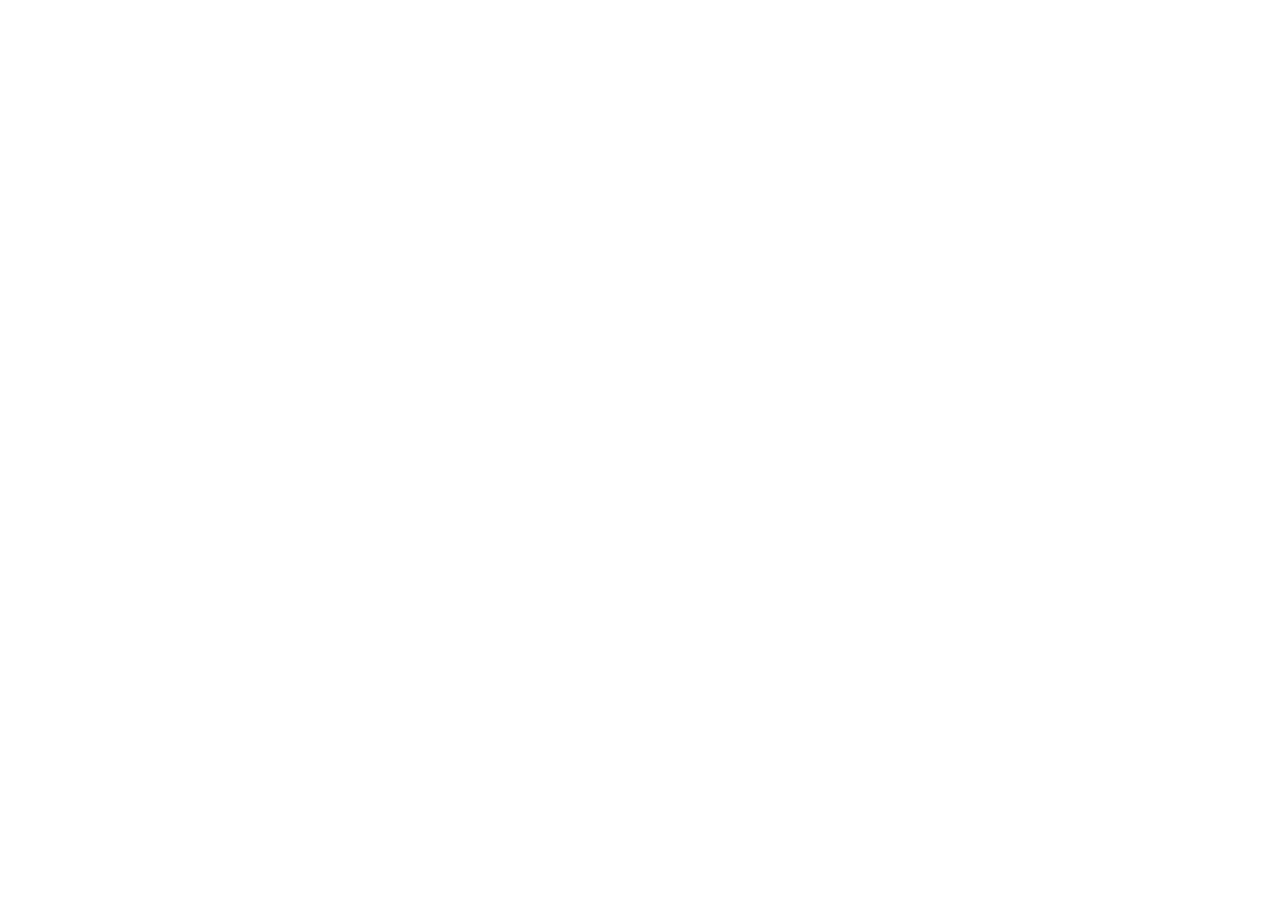
==== commit 719a0e96: "style: match ceremony initial to itinerary script" ====
--- a/index.html
+++ b/index.html
@@ -5,4 +5,4 @@
         );
         isMedia && e.preventDefault();
       });
-    </script></head><body><script nonce="926d0406-c38b-44c2-898a-160ab022f9a5">document.documentElement.classList.replace('adaptive', window.matchMedia('(prefers-color-scheme: dark)').matches ? 'dark' : 'light');</script><div id="root"></div><script nonce="926d0406-c38b-44c2-898a-160ab022f9a5">(function() {window['__canva_public_path__'] = '_assets\/'; window['bootstrap'] = JSON.parse("{\"base\":{\"A?\":\"B\",\"L\":false,\"N\":false,\"E\":\"0071833c223256ca0c971c7f37900ff3a7191fab\",\"j\":\"1602227\",\"K\":1785121928,\"F\":{\"A?\":\"B\"},\"G\":\"CLIENT_FULL\",\"I\":\"A\",\"O\":{\"A?\":\"B\"},\"M\":\"/_online\",\"U\":[],\"V\":[],\"k\":true,\"a\":{\"K\":\"export_website\",\"H\":{}},\"d\":{\"A\":\"wss://www.canva.com/_stream\",\"B\":{\"F\":\"export_website\"},\"C\":8388608},\"b\":{\"A?\":\"H\",\"C\":{\"a\":\"WEB\"},\"D\":{\"a\":\"WEB\",\"c\":\"es-419\"},\"E\":{},\"P\":[],\"Q\":[],\"R\":false,\"S\":false}},\"page\":{\"A\":{\"B\":{\"A?\":\"A\",\"A\":\"TAGcbLa0hys\",\"B\":1},\"C\":{\"A\":1366,\"B\":768,\"C\":\"D\"},\"Q\":[{\"A\":455.3333333333333,\"B\":\"B\",\"C\":true},{\"A\":910.6666666666666,\"B\":\"B\",\"C\":true}],\"R\":[],\"P\":\"es-419\",\"D\":\"14_DEMO_invitacion_Natalia & Gabriel\",\"E\":\"\",\"F\":[],\"G\":{},\"Y\":{},\"a\":[],\"b\":[],\"V\":[],\"W\":[],\"A\":[{\"A?\":\"j\",\"Z\":{\"A?\":\"A\",\"A\":\"TAGcbLa0hys\",\"B\":1},\"a\":\"PBls3W8WQDcbRZ4z\",\"R\":false,\"S\":false,\"U\":false,\"P\":\"0\",\"Q\":{},\"v\":\"B\",\"t\":[{\"A?\":\"i\",\"a\":\"PBZjJCwYPc8khdDV\",\"R\":false,\"S\":false,\"U\":false,\"Q\":{},\"W\":[],\"X\":[],\"H\":[],\"L\":{},\"C\":{\"A\":1366,\"B\":4442,\"C\":\"D\"},\"D\":{\"B\":{\"A\":{\"A?\":\"d\",\"A\":\"MAGxN8C_7Jk\",\"B\":1},\"B\":{\"A\":-4.547473508864641e-13,\"B\":-648.0270900506678,\"D\":2662.054180101336,\"C\":4732.540764624598,\"E\":0},\"E\":0.73,\"C\":{}},\"C\":\"#ffffff\",\"D\":0,\"F\":false,\"J\":false,\"G\":false,\"H\":false},\"r\":[],\"E\":[{\"5\":{},\"A?\":\"I\",\"A\":151.00391552109426,\"B\":452.14075335347775,\"D\":464.5385251503781,\"C\":524.5330878331578,\"E\":0,\"F\":0,\"BD\":[],\"BE\":[],\"BA\":[],\"BB\":[],\"Q\":false,\"S\":false,\"P\":[],\"T\":{},\"W\":{},\"_\":\"LBSjCkShQQCZRXJG\",\"a\":{\"B\":{\"A\":{\"A?\":\"d\",\"A\":\"MAG9spc4wAw\",\"B\":1},\"I\":{\"A?\":\"d\",\"A\":\"MAHAVLR6k9s\",\"B\":1},\"B\":{\"A\":-10.587765651553354,\"B\":-52.05783212857983,\"D\":535.1208534847111,\"C\":535.1208534847111,\"E\":0},\"E\":0,\"C\":{}},\"D\":0,\"F\":false,\"J\":false,\"G\":false,\"H\":false},\"e\":[]},{\"5\":{},\"A?\":\"I\",\"A\":30.35467485545837,\"B\":549.6540950947457,\"D\":362.4402458367323,\"C\":405.45159414428883,\"E\":0,\"F\":0,\"BD\":[],\"BE\":[],\"BA\":[],\"BB\":[],\"X\":{\"A?\":\"B\",\"A\":4,\"B\":{\"D\":\"E\",\"G\":{\"A\":2777777.777777778}}},\"Q\":false,\"S\":false,\"P\":[],\"T\":{},\"W\":{},\"_\":\"LB48s4s1kd9WjMkc\",\"a\":{\"B\":{\"A\":{\"A?\":\"d\",\"A\":\"MAGwSVi2aho\",\"B\":1},\"I\":{\"A?\":\"d\",\"A\":\"MAGwSeuoHK8\",\"B\":1},\"B\":{\"A\":-7.053993997899909,\"B\":-31.46931093700229,\"D\":412.5055881421887,\"C\":412.5055881421887,\"E\":0},\"E\":0,\"C\":{}},\"D\":0,\"F\":false,\"J\":false,\"G\":false,\"H\":false},\"e\":[]},{\"5\":{},\"A?\":\"J\",\"A\":236.86191748080068,\"B\":523.103891388753,\"D\":307.1146546162321,\"C\":356.7781768311246,\"E\":10.86348671091324,\"F\":0,\"BD\":[],\"BE\":[],\"BA\":[],\"BB\":[],\"X\":{\"A?\":\"B\",\"A\":1,\"B\":{\"C\":\"B\",\"G\":{\"A\":2173913.0434782607}}},\"Q\":false,\"S\":false,\"P\":[],\"T\":{},\"W\":{},\"_\":\"LBZYtgHxVfhzcGDQ\",\"a\":{\"A\":0,\"B\":0,\"D\":430.4,\"C\":500},\"b\":[{\"A\":\"M426.7 0H1.5C.7 0 0 .7 0 1.6v496.8c0 .8.7 1.5 1.5 1.5h425.2c.8 0 1.5-.7 1.5-1.5V1.6c.1-.9-.6-1.6-1.5-1.6zm-22.2 24.8v366.6c0 .8-.7 1.5-1.5 1.5H21c-.8 0-1.5-.7-1.5-1.5V24.8c0-.8.7-1.5 1.5-1.5h382c.9-.1 1.5.6 1.5 1.5z\",\"B\":{\"C\":\"#ffffff\",\"D\":0,\"F\":false,\"J\":false,\"G\":false,\"H\":false},\"D\":0},{\"A\":\"M403 23.2H21c-.8 0-1.5.7-1.5 1.5v366.6c0 .9.7 1.5 1.5 1.5h382c.8 0 1.5-.7 1.5-1.5V24.8c0-.9-.6-1.6-1.5-1.6z\",\"B\":{\"A\":true,\"B\":{\"A\":{\"A?\":\"d\",\"A\":\"MAG04syGdpI\",\"B\":1},\"B\":{\"A\":-80.43545751633985,\"B\":19.5,\"D\":385,\"C\":576.8709150326798,\"E\":0},\"E\":0,\"C\":{}},\"D\":0,\"F\":false,\"J\":false,\"G\":false,\"H\":false},\"D\":0},{\"A\":\"M404.6 24.3s-.3-.9-1.4-1H19.7c-.7 0-1.6.3-1.6 1.1l.3.7c.3-.4.8-.6 1.3-.6h383.8v367.1c0 .5-.2 1-.6 1.3h.4c.7 0 1.3-.6 1.3-1.3V24.3zm23.7 474.2H1.7V1.5L.6.5H.5c-.2.3-.4.6-.4 1v496.9c0 .9.7 1.5 1.5 1.5h427.2c.4 0 .7-.1 1-.4l-1.5-1z\",\"B\":{\"C\":\"#3c3333\",\"D\":0,\"F\":false,\"J\":false,\"G\":false,\"H\":false},\"D\":0},{\"A\":\"M404.2 392.7c-.3.4-.7.6-1.2.6H19.8c-.5 0-1-.2-1.3-.7-.4-.3-.6-.7-.6-1.2V24.8c0-.4.2-.8.5-1.1l1.1.8V391.8H403c.2 0 .4-.1.5-.1l.7 1zM430.4 1.5v497c0 .4-.2.8-.6 1.1l-1.7-1.2V1.6H1.7L.6.6C.9.2 1.3 0 1.8 0h427.1c.8 0 1.5.7 1.5 1.5zm-.2.9c-.2-.3-.4-.5-.7-.7l.7.7z\",\"B\":{\"C\":\"#ffffff\",\"D\":0,\"F\":false,\"J\":false,\"G\":false,\"H\":false},\"D\":0}],\"d\":[],\"f\":[],\"g\":[]},{\"5\":{},\"A?\":\"I\",\"A\":803.7214896006361,\"B\":468.9257844385992,\"D\":341.2647451343085,\"C\":484.73075060440607,\"E\":0,\"F\":0.56,\"BD\":[],\"BE\":[],\"BA\":[],\"BB\":[],\"Q\":false,\"S\":false,\"P\":[],\"T\":{},\"W\":{},\"_\":\"LBR2cB3hYp4dBtmd\",\"a\":{\"B\":{\"A\":{\"A?\":\"d\",\"A\":\"MAF_9oOPKDE\",\"B\":1},\"B\":{\"A\":-2.842170943040401e-14,\"B\":-7.102235987794643,\"D\":355.4692171098978,\"C\":484.73075060440607,\"E\":0},\"E\":0,\"C\":{}},\"D\":0,\"F\":false,\"J\":false,\"G\":false,\"H\":false},\"e\":[]},{\"5\":{},\"A?\":\"J\",\"A\":815.4387547277097,\"B\":478.25220402810015,\"D\":312.94349819863135,\"C\":441.8396565379536,\"E\":0,\"F\":0,\"BD\":[],\"BE\":[],\"BA\":[],\"BB\":[],\"Q\":false,\"S\":false,\"P\":[],\"T\":{},\"W\":{},\"_\":\"LBWv0xmGTjL6vxLv\",\"a\":{\"A\":0,\"B\":0,\"D\":64,\"C\":64},\"b\":[{\"A\":\"M0 0H64V64H0z\",\"B\":{\"A\":false,\"C\":\"#611128\",\"D\":0,\"F\":false,\"J\":false,\"G\":false,\"H\":false},\"D\":0}],\"d\":[],\"c\":{\"A\":{\"A\":0,\"B\":0,\"D\":64,\"C\":64},\"B\":43.725852850512865,\"C\":61.735795491865545,\"D\":\"A\",\"E\":\"A\"},\"e\":{\"A\":false,\"B\":false},\"f\":[{\"A\":{\"A\":[{\"A?\":\"A\",\"A\":\"\\n\"}],\"B\":[{\"A?\":\"A\",\"A\":{\"color\":{\"B\":\"#ffffff\"},\"font-family\":{\"B\":\"YADilkdu4yg,1\"},\"font-kerning\":{\"B\":\"normal\"},\"font-size\":{\"B\":\"26.2415\"},\"leading\":{\"B\":\"1050.0\"},\"text-align\":{\"B\":\"center\"},\"text-transform\":{\"B\":\"uppercase\"},\"tracking\":{\"B\":\"13.0\"}}},{\"A?\":\"B\",\"A\":1},{\"A?\":\"A\",\"A\":{\"color\":{},\"font-family\":{},\"font-kerning\":{},\"font-size\":{},\"leading\":{},\"text-align\":{},\"text-transform\":{},\"tracking\":{}}}],\"E\":{},\"G\":{}},\"B\":{\"A\":[0]},\"D\":{\"A\":0,\"B\":0,\"D\":64,\"C\":64},\"E\":[4.896589403512124],\"F\":\"B\"}],\"g\":[],\"h\":{\"A?\":\"H\",\"A\":441.8396565379536}},{\"5\":{},\"A?\":\"I\",\"A\":893.6417555042506,\"B\":439.6478796553531,\"D\":390.1521469441256,\"C\":282.259016147074,\"E\":90,\"F\":0,\"BD\":[],\"BE\":[],\"BA\":[],\"BB\":[],\"X\":{\"A?\":\"A\"},\"Q\":false,\"S\":false,\"P\":[],\"T\":{},\"W\":{},\"_\":\"LByYpcZr8tDbqJ9y\",\"a\":{\"B\":{\"A\":{\"A?\":\"d\",\"A\":\"MAEg9SY7uKQ\",\"B\":1},\"B\":{\"A\":-5.684341886080802e-14,\"B\":-35.931854121434185,\"D\":479.34507187623734,\"C\":319.36365413754316,\"E\":0},\"E\":0,\"C\":{}},\"D\":0,\"F\":false,\"J\":false,\"G\":false,\"H\":false},\"e\":[]},{\"5\":{},\"A?\":\"I\",\"A\":2889.3479563569354,\"B\":509.897731424098,\"D\":243.06978796142369,\"C\":271.9152581682899,\"E\":-43.549730868406414,\"F\":0,\"BD\":[],\"BE\":[],\"BA\":[],\"BB\":[],\"X\":{\"A?\":\"B\",\"A\":4,\"B\":{\"D\":\"E\",\"G\":{\"A\":2777777.777777778}}},\"Q\":false,\"S\":false,\"P\":[],\"T\":{},\"W\":{},\"_\":\"LBTRN662bymt4tBb\",\"a\":{\"B\":{\"A\":{\"A?\":\"d\",\"A\":\"MAGwSVi2aho\",\"B\":1},\"I\":{\"A?\":\"d\",\"A\":\"MAGwSeuoHK8\",\"B\":1},\"B\":{\"A\":-4.730746226574041,\"B\":-21.104827139409323,\"D\":276.64600439486384,\"C\":276.64600439486384,\"E\":0},\"E\":0,\"C\":{}},\"D\":0,\"F\":false,\"J\":false,\"G\":false,\"H\":false},\"e\":[]},{\"5\":{},\"A?\":\"I\",\"A\":2850.5258354099738,\"B\":582.0234845165276,\"D\":335.9160477139345,\"C\":369.84699197241366,\"E\":0,\"F\":0.52,\"BD\":[],\"BE\":[],\"BA\":[],\"BB\":[],\"Q\":false,\"S\":false,\"P\":[],\"T\":{},\"W\":{},\"_\":\"LBQ29jCQljkQxCR2\",\"a\":{\"B\":{\"A\":{\"A?\":\"d\",\"A\":\"MAFhkqpHvCU\",\"B\":1},\"B\":{\"A\":-4.489330218523719,\"B\":0,\"D\":374.49236067455183,\"C\":374.3363221909374,\"E\":0},\"E\":0,\"C\":{}},\"D\":0,\"F\":false,\"J\":false,\"G\":false,\"H\":false},\"e\":[]},{\"5\":{},\"A?\":\"I\",\"A\":2593.5258213602942,\"B\":512.7978116769392,\"D\":270.197520301237,\"C\":383.78721709305773,\"E\":90,\"F\":0.56,\"BD\":[],\"BE\":[],\"BA\":[],\"BB\":[],\"Q\":false,\"S\":false,\"P\":[],\"T\":{},\"W\":{},\"_\":\"LB9GTDgbZnhpdDh5\",\"a\":{\"B\":{\"A\":{\"A?\":\"d\",\"A\":\"MAF_9oOPKDE\",\"B\":1},\"B\":{\"A\":0,\"B\":-5.62321945016933,\"D\":281.44395920157564,\"C\":383.78721709305773,\"E\":0},\"E\":0,\"C\":{}},\"D\":0,\"F\":false,\"J\":false,\"G\":false,\"H\":false},\"e\":[]},{\"5\":{},\"A?\":\"I\",\"A\":2659.6841708270717,\"B\":479.15384279774116,\"D\":343.37138491501133,\"C\":245.01059456268754,\"E\":-180,\"F\":0.55,\"BD\":[],\"BE\":[],\"BA\":[],\"BB\":[],\"X\":{\"A?\":\"B\",\"A\":16,\"B\":{\"A\":0.33,\"C\":\"B\",\"G\":{}}},\"Q\":false,\"S\":false,\"P\":[],\"T\":{},\"W\":{},\"_\":\"LBGkvZpKJ2G0bF1q\",\"a\":{\"B\":{\"A\":{\"A?\":\"d\",\"A\":\"MAEg9SY7uKQ\",\"B\":1},\"B\":{\"A\":-1.4210854715202004e-13,\"B\":-26.484274116711106,\"D\":416.0881117784927,\"C\":277.2187044724208,\"E\":0},\"E\":0,\"C\":{}},\"D\":0,\"F\":false,\"J\":false,\"G\":false,\"H\":false},\"e\":[]},{\"5\":{},\"A?\":\"J\",\"A\":2881.545697034573,\"B\":626.0348226104471,\"D\":264.8739297740805,\"C\":264.8739297740805,\"E\":0,\"F\":0,\"BD\":[],\"BE\":[],\"BA\":[],\"BB\":[],\"Q\":false,\"S\":false,\"P\":[],\"T\":{},\"W\":{},\"_\":\"LBMmP6ZlzMlgvL8n\",\"a\":{\"A\":0,\"B\":0,\"D\":64,\"C\":64},\"b\":[{\"A\":\"M32 0A32 32 0 1 0 32 64A32 32 0 1 0 32 0Z\",\"B\":{\"A\":false,\"C\":\"#611128\",\"D\":0,\"F\":false,\"J\":false,\"G\":false,\"H\":false},\"D\":0}],\"d\":[],\"c\":{\"A\":{\"A\":0,\"B\":0,\"D\":64,\"C\":64},\"B\":64,\"C\":64,\"D\":\"A\",\"E\":\"A\"},\"e\":{\"A\":false,\"B\":false},\"f\":[{\"A\":{\"A\":[{\"A?\":\"A\",\"A\":\"\\n\"}],\"B\":[{\"A?\":\"A\",\"A\":{\"color\":{\"B\":\"#ffffff\"},\"decoration\":{\"B\":\"none\"},\"font-family\":{\"B\":\"YAFdJhem5V8,1\"},\"font-kerning\":{\"B\":\"normal\"},\"font-size\":{\"B\":\"26.2411\"},\"font-style\":{\"B\":\"normal\"},\"font-weight\":{\"B\":\"normal\"},\"leading\":{\"B\":\"1050.0\"},\"link\":{\"B\":\"\"},\"text-align\":{\"B\":\"center\"},\"text-transform\":{\"B\":\"uppercase\"},\"tracking\":{\"B\":\"13.0\"}}},{\"A?\":\"B\",\"A\":1},{\"A?\":\"A\",\"A\":{\"color\":{},\"decoration\":{},\"font-family\":{},\"font-kerning\":{},\"font-size\":{},\"font-style\":{},\"font-weight\":{},\"leading\":{},\"link\":{},\"text-align\":{},\"text-transform\":{},\"tracking\":{}}}],\"E\":{},\"G\":{}},\"B\":{\"A\":[]},\"D\":{\"A\":6,\"B\":6,\"D\":52,\"C\":52},\"E\":[1.8532109036307396],\"F\":\"B\"}],\"g\":[],\"h\":{\"A?\":\"H\",\"A\":264.8739297740805}},{\"5\":{},\"A?\":\"I\",\"A\":1496.2193080166653,\"B\":519.0757585587347,\"D\":315.17092027626825,\"C\":444.15485735878093,\"E\":90,\"F\":0.56,\"BD\":[],\"BE\":[],\"BA\":[],\"BB\":[],\"Q\":false,\"S\":false,\"P\":[],\"T\":{},\"W\":{},\"_\":\"LBLR1MTzBk8878xV\",\"a\":{\"B\":{\"A\":{\"A?\":\"d\",\"A\":\"MAF_9oOPKDE\",\"B\":1},\"B\":{\"A\":0,\"B\":-6.55918398899226,\"D\":328.28928825425277,\"C\":447.66721125579915,\"E\":0},\"E\":0,\"C\":{}},\"D\":0,\"F\":false,\"J\":false,\"G\":false,\"H\":false},\"e\":[]},{\"5\":{},\"A?\":\"I\",\"A\":1569.2442610059397,\"B\":478.0199649813179,\"D\":408.4033236775072,\"C\":287.03163918911906,\"E\":-180,\"F\":0.55,\"BD\":[],\"BE\":[],\"BA\":[],\"BB\":[],\"X\":{\"A?\":\"B\",\"A\":16,\"B\":{\"A\":0.33,\"C\":\"B\",\"G\":{}}},\"Q\":false,\"S\":false,\"P\":[],\"T\":{},\"W\":{},\"_\":\"LBPC4Kq1dgNGYDnq\",\"a\":{\"B\":{\"A\":{\"A?\":\"d\",\"A\":\"MAEg9SY7uKQ\",\"B\":1},\"B\":{\"A\":-1.7053025658242404e-13,\"B\":-24.88518886510201,\"D\":487.45015693731204,\"C\":324.7636670594842,\"E\":0},\"E\":0,\"C\":{}},\"D\":0,\"F\":false,\"J\":false,\"G\":false,\"H\":false},\"e\":[]},{\"5\":{},\"A?\":\"K\",\"A\":1736.043180717675,\"B\":569.2414472492571,\"D\":237.01015237096738,\"C\":26.27516,\"E\":0,\"F\":0,\"BD\":[],\"BE\":[],\"BA\":[],\"BB\":[],\"Q\":false,\"S\":false,\"P\":[],\"T\":{},\"W\":{},\"_\":\"LB4hCQfmSdN7d2s5\",\"a\":{\"A\":[{\"A?\":\"A\",\"A\":\"18: 30 Recepción\\n\"}],\"B\":[{\"A?\":\"A\",\"A\":{\"direction\":{\"B\":\"ltr\"},\"font-family\":{\"B\":\"YAFdJhem5V8,1\"},\"font-kerning\":{\"B\":\"normal\"},\"font-size\":{\"B\":\"22.707\"},\"head-indent\":{\"B\":\"0.0\"},\"leading\":{\"B\":\"1320.0\"},\"list-level\":{\"B\":\"0.0\"},\"list-marker\":{\"B\":\"none\"},\"list-number-set\":{\"B\":\"none\"},\"semantics\":{\"B\":\"p\"},\"spacing\":{\"B\":\"0.0\"},\"style\":{\"B\":\"body\"},\"text-align\":{\"B\":\"center\"},\"tracking\":{\"B\":\"0.0\"}}},{\"A?\":\"B\",\"A\":16},{\"A?\":\"A\",\"A\":{\"color\":{\"B\":\"#000000\"},\"decoration\":{\"B\":\"none\"},\"fill-id\":{\"B\":\"none\"},\"font-feature-calt\":{\"B\":\"off\"},\"font-feature-clig\":{\"B\":\"off\"},\"font-feature-liga\":{\"B\":\"off\"},\"font-size-modifier\":{\"B\":\"1\"},\"kerning\":{\"B\":\"0.0\"},\"link\":{\"B\":\"\"},\"start-us\":{\"B\":\"0\"},\"strikethrough\":{\"B\":\"none\"},\"vertical-align\":{\"B\":\"0%\"}}},{\"A?\":\"B\",\"A\":1},{\"A?\":\"A\",\"A\":{\"color\":{},\"decoration\":{},\"direction\":{},\"fill-id\":{},\"font-family\":{},\"font-feature-calt\":{},\"font-feature-clig\":{},\"font-feature-liga\":{},\"font-kerning\":{},\"font-size\":{},\"font-size-modifier\":{},\"head-indent\":{},\"kerning\":{},\"leading\":{},\"link\":{},\"list-level\":{},\"list-marker\":{},\"list-number-set\":{},\"semantics\":{},\"spacing\":{},\"start-us\":{},\"strikethrough\":{},\"style\":{},\"text-align\":{},\"tracking\":{},\"vertical-align\":{}}}],\"E\":{},\"G\":{}},\"b\":{\"A\":[17]},\"d\":\"A\",\"l\":false,\"g\":false,\"h\":\"A\"},{\"5\":{},\"A?\":\"I\",\"A\":1614.141302204659,\"B\":591.572641843178,\"D\":193.61649145574944,\"C\":446.6211339219651,\"E\":-91.8179229970634,\"F\":0,\"BD\":[],\"BE\":[],\"BA\":[],\"BB\":[],\"Q\":false,\"S\":false,\"P\":[],\"T\":{},\"W\":{},\"_\":\"LBd0vLF0WnjKzFhb\",\"a\":{\"B\":{\"A\":{\"A?\":\"d\",\"A\":\"MAG6g_6UakI\",\"B\":1},\"I\":{\"A?\":\"d\",\"A\":\"MAHAr6bRvJ8\",\"B\":1},\"B\":{\"A\":-37.01349489097157,\"B\":-1.1368683772161603e-13,\"D\":241.81731440646865,\"C\":483.6346288129373,\"E\":0},\"E\":0,\"C\":{}},\"D\":0,\"F\":false,\"J\":false,\"G\":false,\"H\":false},\"e\":[]},{\"5\":{},\"A?\":\"I\",\"A\":1952.7569957830478,\"B\":483.75538290098393,\"D\":328.2823778531473,\"C\":357.9525635510802,\"E\":-14.740952551484725,\"F\":0.33,\"BD\":[],\"BE\":[],\"BA\":[],\"BB\":[],\"Q\":false,\"S\":false,\"P\":[],\"T\":{},\"W\":{},\"_\":\"LBpD5xgHzLSpNKgY\",\"a\":{\"B\":{\"A\":{\"A?\":\"d\",\"A\":\"MAG0pqSD2t0\",\"B\":1},\"B\":{\"A\":-1.7053025658242404e-13,\"B\":-6.813309757024513,\"D\":357.9525635510802,\"C\":357.9525635510802,\"E\":0},\"E\":0,\"C\":{}},\"D\":0,\"F\":false,\"J\":false,\"G\":false,\"H\":false},\"e\":[]},{\"5\":{},\"A?\":\"J\",\"A\":1995.319530805463,\"B\":537.1649464600795,\"D\":261.16927236112576,\"C\":303.40296510353824,\"E\":-14.740952551484725,\"F\":0,\"BD\":[],\"BE\":[],\"BA\":[],\"BB\":[],\"X\":{\"A?\":\"B\",\"A\":1,\"B\":{\"C\":\"B\",\"G\":{\"A\":2173913.0434782607}}},\"Q\":false,\"S\":false,\"P\":[],\"T\":{},\"W\":{},\"_\":\"LBKmjs3pyc8Nzpnx\",\"a\":{\"A\":0,\"B\":0,\"D\":430.4,\"C\":500},\"b\":[{\"A\":\"M426.7 0H1.5C.7 0 0 .7 0 1.6v496.8c0 .8.7 1.5 1.5 1.5h425.2c.8 0 1.5-.7 1.5-1.5V1.6c.1-.9-.6-1.6-1.5-1.6zm-22.2 24.8v366.6c0 .8-.7 1.5-1.5 1.5H21c-.8 0-1.5-.7-1.5-1.5V24.8c0-.8.7-1.5 1.5-1.5h382c.9-.1 1.5.6 1.5 1.5z\",\"B\":{\"C\":\"#ffffff\",\"D\":0,\"F\":false,\"J\":false,\"G\":false,\"H\":false},\"D\":0},{\"A\":\"M403 23.2H21c-.8 0-1.5.7-1.5 1.5v366.6c0 .9.7 1.5 1.5 1.5h382c.8 0 1.5-.7 1.5-1.5V24.8c0-.9-.6-1.6-1.5-1.6z\",\"B\":{\"A\":true,\"B\":{\"A\":{\"A?\":\"d\",\"A\":\"MAG0f58Zq1E\",\"B\":1},\"B\":{\"A\":-80.75,\"B\":19.5,\"D\":385,\"C\":577.5,\"E\":0},\"E\":0,\"C\":{}},\"D\":0,\"F\":false,\"J\":false,\"G\":false,\"H\":false},\"D\":0},{\"A\":\"M404.6 24.3s-.3-.9-1.4-1H19.7c-.7 0-1.6.3-1.6 1.1l.3.7c.3-.4.8-.6 1.3-.6h383.8v367.1c0 .5-.2 1-.6 1.3h.4c.7 0 1.3-.6 1.3-1.3V24.3zm23.7 474.2H1.7V1.5L.6.5H.5c-.2.3-.4.6-.4 1v496.9c0 .9.7 1.5 1.5 1.5h427.2c.4 0 .7-.1 1-.4l-1.5-1z\",\"B\":{\"C\":\"#3c3333\",\"D\":0,\"F\":false,\"J\":false,\"G\":false,\"H\":false},\"D\":0},{\"A\":\"M404.2 392.7c-.3.4-.7.6-1.2.6H19.8c-.5 0-1-.2-1.3-.7-.4-.3-.6-.7-.6-1.2V24.8c0-.4.2-.8.5-1.1l1.1.8V391.8H403c.2 0 .4-.1.5-.1l.7 1zM430.4 1.5v497c0 .4-.2.8-.6 1.1l-1.7-1.2V1.6H1.7L.6.6C.9.2 1.3 0 1.8 0h427.1c.8 0 1.5.7 1.5 1.5zm-.2.9c-.2-.3-.4-.5-.7-.7l.7.7z\",\"B\":{\"C\":\"#ffffff\",\"D\":0,\"F\":false,\"J\":false,\"G\":false,\"H\":false},\"D\":0}],\"d\":[],\"f\":[],\"g\":[]},{\"5\":{},\"A?\":\"I\",\"A\":1951.5056769264859,\"B\":496.80419474421717,\"D\":375.4508977384109,\"C\":375.4508977384109,\"E\":-7.105427357601002e-15,\"F\":0.33,\"BD\":[],\"BE\":[],\"BA\":[],\"BB\":[],\"Q\":false,\"S\":false,\"P\":[],\"T\":{},\"W\":{},\"_\":\"LBq4VWYdHrnD9njP\",\"a\":{\"B\":{\"A\":{\"A?\":\"d\",\"A\":\"MAG0pqSD2t0\",\"B\":1},\"B\":{\"A\":0,\"B\":0,\"D\":375.4508977384109,\"C\":375.4508977384109,\"E\":0},\"E\":0,\"C\":{}},\"D\":0,\"F\":false,\"J\":false,\"G\":false,\"H\":false},\"e\":[]},{\"5\":{},\"A?\":\"I\",\"A\":2251.547625560553,\"B\":606.1456290987963,\"D\":301.5546789275573,\"C\":191.8966732665187,\"E\":0,\"F\":0,\"BD\":[],\"BE\":[],\"BA\":[],\"BB\":[],\"X\":{\"A?\":\"A\"},\"Q\":false,\"S\":false,\"P\":[],\"T\":{},\"W\":{},\"_\":\"LBzs1B8gZKwzzCNN\",\"a\":{\"B\":{\"A\":{\"A?\":\"d\",\"A\":\"MAEg9SY7uKQ\",\"B\":1},\"I\":{\"A?\":\"d\",\"A\":\"MAHA-Pux7s0\",\"B\":1},\"B\":{\"A\":1.9895196601282805e-13,\"B\":-5.115907697472721e-13,\"D\":301.5546789275573,\"C\":200.910804835485,\"E\":0},\"E\":0,\"C\":{}},\"D\":0,\"F\":false,\"J\":false,\"G\":false,\"H\":false},\"e\":[]},{\"5\":{},\"A?\":\"J\",\"A\":2002.2487585816475,\"B\":549.1784609875453,\"D\":271.8893973596861,\"C\":284.7275684271936,\"E\":-7.105427357601002e-15,\"F\":0,\"BD\":[],\"BE\":[],\"BA\":[],\"BB\":[],\"Q\":false,\"S\":false,\"P\":[],\"T\":{},\"W\":{},\"_\":\"LBBf3197h4LYn78N\",\"a\":{\"A\":0,\"B\":0,\"D\":64,\"C\":64},\"b\":[{\"A\":\"M0 0H64V64H0z\",\"B\":{\"A\":false,\"C\":\"#611128\",\"D\":0,\"F\":false,\"J\":false,\"G\":false,\"H\":false},\"D\":0}],\"d\":[],\"c\":{\"A\":{\"A\":0,\"B\":0,\"D\":64,\"C\":64},\"B\":102.52057962130056,\"C\":107.36143311503605,\"D\":\"A\",\"E\":\"A\"},\"e\":{\"A\":false,\"B\":false},\"f\":[{\"A\":{\"A\":[{\"A?\":\"A\",\"A\":\"\\n\"}],\"B\":[{\"A?\":\"A\",\"A\":{\"color\":{\"B\":\"#ffffff\"},\"font-family\":{\"B\":\"YADilkdu4yg,1\"},\"font-kerning\":{\"B\":\"normal\"},\"font-size\":{\"B\":\"24.1609\"},\"leading\":{\"B\":\"1050.0\"},\"text-align\":{\"B\":\"center\"},\"text-transform\":{\"B\":\"uppercase\"},\"tracking\":{\"B\":\"13.0\"}}},{\"A?\":\"B\",\"A\":1},{\"A?\":\"A\",\"A\":{\"color\":{},\"font-family\":{},\"font-kerning\":{},\"font-size\":{},\"leading\":{},\"text-align\":{},\"text-transform\":{},\"tracking\":{}}}],\"E\":{},\"G\":{}},\"B\":{\"A\":[0]},\"D\":{\"A\":0,\"B\":0,\"D\":64,\"C\":64},\"E\":[4.459363448156074],\"F\":\"B\"}],\"g\":[],\"h\":{\"A?\":\"H\",\"A\":284.7275684271936}},{\"5\":{},\"A?\":\"I\",\"A\":1975.8821968341904,\"B\":620.2570472591444,\"D\":16.648433865504572,\"C\":55.882269178756765,\"E\":-7.105427357601002e-15,\"F\":0,\"BD\":[],\"BE\":[],\"BA\":[],\"BB\":[],\"Q\":false,\"S\":false,\"P\":[],\"T\":{},\"W\":{},\"_\":\"LB6F3YGGqJdjTwmx\",\"a\":{\"B\":{\"A\":{\"A?\":\"d\",\"A\":\"MAFgqvVNUas\",\"B\":1},\"B\":{\"A\":0,\"B\":-0.05812344406123238,\"D\":16.764680753627037,\"C\":55.88226917875679,\"E\":0},\"E\":0,\"C\":{}},\"D\":0,\"F\":false,\"J\":false,\"G\":false,\"H\":false},\"e\":[]},{\"5\":{},\"A?\":\"I\",\"A\":353.61934164753575,\"B\":473.0096144607182,\"D\":417.89913792380946,\"C\":272.91372272575313,\"E\":0,\"F\":0,\"BD\":[],\"BE\":[],\"BA\":[],\"BB\":[],\"Q\":false,\"S\":false,\"P\":[],\"T\":{},\"W\":{},\"_\":\"LB8LL1mjK053j0fv\",\"a\":{\"B\":{\"A\":{\"A?\":\"d\",\"A\":\"MAHP5CZz9w4\",\"B\":1},\"I\":{\"A?\":\"d\",\"A\":\"MAHP5Of4qhs\",\"B\":1},\"B\":{\"A\":-36.30578540824942,\"B\":-30.26264971826174,\"D\":498.535389177404,\"C\":360.75656580122694,\"E\":0},\"E\":0,\"C\":{}},\"D\":0,\"F\":false,\"J\":false,\"G\":false,\"H\":false},\"e\":[]},{\"5\":{},\"A?\":\"I\",\"A\":425.16317256846605,\"B\":642.7358827919325,\"D\":73.40870196042728,\"C\":77.89700574876862,\"E\":0,\"F\":0,\"BD\":[],\"BE\":[],\"BA\":[],\"BB\":[],\"Q\":false,\"S\":false,\"P\":[],\"T\":{},\"W\":{},\"_\":\"LB75dmN21P4w1vCz\",\"a\":{\"B\":{\"A\":{\"A?\":\"d\",\"A\":\"MAHAgpiikQE\",\"B\":1},\"I\":{\"A?\":\"d\",\"A\":\"MAHA-NwjvUA\",\"B\":1},\"B\":{\"A\":-7.105427357601002e-15,\"B\":-7.105427357601002e-15,\"D\":73.4087019604273,\"C\":77.89700574876863,\"E\":0},\"E\":0,\"C\":{}},\"D\":0,\"F\":false,\"J\":false,\"G\":false,\"H\":false},\"e\":[]},{\"5\":{},\"A?\":\"K\",\"A\":1607.986977175248,\"B\":643.4982660438977,\"D\":163.2682029413188,\"C\":32.139456,\"E\":0,\"F\":0,\"BD\":[],\"BE\":[],\"BA\":[],\"BB\":[],\"Q\":false,\"S\":false,\"P\":[],\"T\":{},\"W\":{},\"_\":\"LBmfN6rV7r24P8XB\",\"a\":{\"A\":[{\"A?\":\"A\",\"A\":\"tinerario\\n\"}],\"B\":[{\"A?\":\"A\",\"A\":{\"font-family\":{\"B\":\"YAFdJhem5V8,1\"},\"font-size\":{\"B\":\"27.3904\"},\"leading\":{\"B\":\"1560.0\"},\"text-align\":{\"B\":\"justify\"},\"text-transform\":{\"B\":\"uppercase\"}}},{\"A?\":\"B\",\"A\":9},{\"A?\":\"A\",\"A\":{\"color\":{\"B\":\"#000000\"},\"fill-id\":{\"B\":\"none\"},\"font-kerning\":{\"B\":\"normal\"}}},{\"A?\":\"B\",\"A\":1},{\"A?\":\"A\",\"A\":{\"color\":{},\"fill-id\":{},\"font-family\":{},\"font-kerning\":{},\"font-size\":{},\"leading\":{},\"text-align\":{},\"text-transform\":{}}}],\"E\":{},\"G\":{}},\"b\":{\"A\":[10]},\"d\":\"A\",\"l\":false,\"h\":\"A\"},{\"5\":{},\"A?\":\"K\",\"A\":1658.3272871018253,\"B\":571.2349488563291,\"D\":237.01015237096738,\"C\":26.27516,\"E\":0,\"F\":0,\"BD\":[],\"BE\":[],\"BA\":[],\"BB\":[],\"Q\":false,\"S\":false,\"P\":[],\"T\":{},\"W\":{},\"_\":\"LBhd3xdRmr980tG4\",\"a\":{\"A\":[{\"A?\":\"A\",\"A\":\"15:30 - Ceremonia\\n\"}],\"B\":[{\"A?\":\"A\",\"A\":{\"font-family\":{\"B\":\"YAFdJhem5V8,1\"},\"font-kerning\":{\"B\":\"normal\"},\"font-size\":{\"B\":\"22.707\"},\"head-indent\":{\"B\":\"1700.0\"},\"leading\":{\"B\":\"1320.0\"},\"list-level\":{\"B\":\"1.0\"},\"list-marker\":{\"B\":\"decimal\"},\"text-align\":{\"B\":\"center\"}}},{\"A?\":\"B\",\"A\":3},{\"A?\":\"A\",\"A\":{\"direction\":{\"B\":\"ltr\"},\"list-number-set\":{\"B\":\"none\"},\"semantics\":{\"B\":\"p\"},\"spacing\":{\"B\":\"0.0\"},\"style\":{\"B\":\"body\"},\"tracking\":{\"B\":\"0.0\"}}},{\"A?\":\"B\",\"A\":14},{\"A?\":\"A\",\"A\":{\"color\":{\"B\":\"#000000\"},\"decoration\":{\"B\":\"none\"},\"fill-id\":{\"B\":\"none\"},\"font-feature-calt\":{\"B\":\"off\"},\"font-feature-clig\":{\"B\":\"off\"},\"font-feature-liga\":{\"B\":\"off\"},\"font-size-modifier\":{\"B\":\"1\"},\"head-indent\":{\"B\":\"0.0\"},\"kerning\":{\"B\":\"0.0\"},\"link\":{\"B\":\"\"},\"list-level\":{\"B\":\"0.0\"},\"list-marker\":{\"B\":\"none\"},\"start-us\":{\"B\":\"0\"},\"strikethrough\":{\"B\":\"none\"},\"vertical-align\":{\"B\":\"0%\"}}},{\"A?\":\"B\",\"A\":1},{\"A?\":\"A\",\"A\":{\"color\":{},\"decoration\":{},\"direction\":{},\"fill-id\":{},\"font-family\":{},\"font-feature-calt\":{},\"font-feature-clig\":{},\"font-feature-liga\":{},\"font-kerning\":{},\"font-size\":{},\"font-size-modifier\":{},\"head-indent\":{},\"kerning\":{},\"leading\":{},\"link\":{},\"list-level\":{},\"list-marker\":{},\"list-number-set\":{},\"semantics\":{},\"spacing\":{},\"start-us\":{},\"strikethrough\":{},\"style\":{},\"text-align\":{},\"tracking\":{},\"vertical-align\":{}}}],\"E\":{},\"G\":{}},\"b\":{\"A\":[18]},\"d\":\"A\",\"l\":false,\"g\":false,\"h\":\"A\"},{\"5\":{},\"A?\":\"I\",\"A\":2607.6841708270726,\"B\":619.2497261159923,\"D\":80.35970092661009,\"C\":85.27299785826425,\"E\":0,\"F\":0,\"BD\":[],\"BE\":[],\"BA\":[],\"BB\":[],\"Q\":false,\"S\":false,\"P\":[],\"T\":{},\"W\":{},\"_\":\"LBjHR5x3kcGph7Yy\",\"a\":{\"B\":{\"A\":{\"A?\":\"d\",\"A\":\"MAHAgpiikQE\",\"B\":1},\"I\":{\"A?\":\"d\",\"A\":\"MAHA-NwjvUA\",\"B\":1},\"B\":{\"A\":0,\"B\":-7.105427357601002e-15,\"D\":80.3597009266101,\"C\":85.27299785826425,\"E\":0},\"E\":0,\"C\":{}},\"D\":0,\"F\":false,\"J\":false,\"G\":false,\"H\":false},\"e\":[]},{\"5\":{},\"A?\":\"K\",\"A\":1600.7563346514123,\"B\":588.7251382993252,\"D\":74.08551128338047,\"C\":48.493951,\"E\":-14.694142363478738,\"F\":0,\"BD\":[],\"BE\":[],\"BA\":[],\"BB\":[],\"Q\":false,\"S\":false,\"P\":[],\"T\":{},\"W\":{},\"_\":\"LBcPMdQvZymXxMkl\",\"a\":{\"A\":[{\"A?\":\"A\",\"A\":\"I\\n\"}],\"B\":[{\"A?\":\"A\",\"A\":{\"font-family\":{\"B\":\"YAEz2L9phwY,0\"},\"font-kerning\":{\"B\":\"normal\"},\"font-size\":{\"B\":\"40.8541\"},\"head-indent\":{\"B\":\"0.0\"},\"leading\":{\"B\":\"1090.0\"},\"list-level\":{\"B\":\"0.0\"},\"list-marker\":{\"B\":\"none\"},\"text-align\":{\"B\":\"center\"}}},{\"A?\":\"B\",\"A\":1},{\"A?\":\"A\",\"A\":{\"color\":{\"B\":\"#000000\"},\"fill-id\":{\"B\":\"none\"},\"head-indent\":{},\"list-level\":{},\"list-marker\":{}}},{\"A?\":\"B\",\"A\":1},{\"A?\":\"A\",\"A\":{\"color\":{},\"fill-id\":{},\"font-family\":{},\"font-kerning\":{},\"font-size\":{},\"leading\":{},\"text-align\":{}}}],\"E\":{},\"G\":{}},\"b\":{\"A\":[2]},\"d\":\"A\",\"l\":false,\"h\":\"A\"},{\"5\":{},\"A?\":\"I\",\"A\":3796.305786616896,\"B\":470.3916717917371,\"D\":441.01889890461814,\"C\":505.8556175427775,\"E\":0,\"F\":0,\"BD\":[],\"BE\":[],\"BA\":[],\"BB\":[],\"Q\":false,\"S\":false,\"P\":[],\"T\":{},\"W\":{},\"_\":\"LBYVXJdWjbpcWPqG\",\"a\":{\"B\":{\"A\":{\"A?\":\"d\",\"A\":\"MAG9spc4wAw\",\"B\":1},\"I\":{\"A?\":\"d\",\"A\":\"MAHAVLR6k9s\",\"B\":1},\"B\":{\"A\":0,\"B\":-64.83671863815934,\"D\":505.8556175427775,\"C\":505.8556175427775,\"E\":0},\"E\":0,\"C\":{}},\"D\":0,\"F\":false,\"J\":false,\"G\":false,\"H\":false},\"e\":[]},{\"5\":{},\"A?\":\"I\",\"A\":3466.436087783851,\"B\":574.3987966494232,\"D\":342.6187433851044,\"C\":383.27784313384586,\"E\":0,\"F\":0,\"BD\":[],\"BE\":[],\"BA\":[],\"BB\":[],\"X\":{\"A?\":\"B\",\"A\":4,\"B\":{\"D\":\"E\",\"G\":{\"A\":2777777.777777778}}},\"Q\":false,\"S\":false,\"P\":[],\"T\":{},\"W\":{},\"_\":\"LBKRlGVFs94tR244\",\"a\":{\"B\":{\"A\":{\"A?\":\"d\",\"A\":\"MAGwSVi2aho\",\"B\":1},\"I\":{\"A?\":\"d\",\"A\":\"MAGwSeuoHK8\",\"B\":1},\"B\":{\"A\":-6.668217967425278,\"B\":-29.748285109837894,\"D\":389.9460611012711,\"C\":389.9460611012711,\"E\":0},\"E\":0,\"C\":{}},\"D\":0,\"F\":false,\"J\":false,\"G\":false,\"H\":false},\"e\":[]},{\"5\":{},\"A?\":\"I\",\"A\":3989.4612573061117,\"B\":457.8910338327239,\"D\":454.4880404738471,\"C\":311.62059715667635,\"E\":0,\"F\":0,\"BD\":[],\"BE\":[],\"BA\":[],\"BB\":[],\"Q\":false,\"S\":false,\"P\":[],\"T\":{},\"W\":{},\"_\":\"LB9MZstfZJgwlzYj\",\"a\":{\"B\":{\"A\":{\"A?\":\"d\",\"A\":\"MAG9spc4wAw\",\"B\":1},\"I\":{\"A?\":\"d\",\"A\":\"MAHAfzH-wqI\",\"B\":1},\"B\":{\"A\":-194.23502038610113,\"B\":-51.367577068930444,\"D\":505.8556175427775,\"C\":505.8556175427775,\"E\":0},\"E\":0,\"C\":{}},\"D\":0,\"F\":false,\"J\":false,\"G\":false,\"H\":false},\"e\":[]},{\"5\":{},\"A?\":\"I\",\"A\":734.5370033542521,\"B\":620.0739924004657,\"D\":125.39666018216329,\"C\":48.4848801918024,\"E\":0,\"F\":0,\"BD\":[],\"BE\":[],\"BA\":[],\"BB\":[],\"Q\":false,\"S\":false,\"P\":[],\"T\":{},\"W\":{},\"_\":\"LB58WyDs09rgDzCP\",\"a\":{\"A\":false,\"B\":{\"A\":{\"A?\":\"d\",\"A\":\"MAGCGAvUEV8\",\"B\":1},\"B\":{\"A\":-35.87287302165291,\"B\":-7.105427357601002e-15,\"D\":125.3966601821633,\"C\":84.35775321345531,\"E\":0},\"E\":0,\"C\":{\"#7797e8\":\"#000000\",\"#c5d6ff\":\"#737373\"}},\"D\":0,\"F\":false,\"J\":false,\"G\":false,\"H\":false},\"e\":[]},{\"5\":{},\"A?\":\"K\",\"A\":1164.3653280544893,\"B\":491.5348926559579,\"D\":286.3781209429154,\"C\":14.523196,\"E\":0,\"F\":0,\"BD\":[],\"BE\":[],\"BA\":[],\"BB\":[],\"Q\":false,\"S\":false,\"P\":[],\"T\":{},\"W\":{},\"_\":\"LB5k2VsgLNtJcn8L\",\"a\":{\"A\":[{\"A?\":\"A\",\"A\":\"Kissimmee, Florida \\n\"}],\"B\":[{\"A?\":\"A\",\"A\":{\"font-family\":{\"B\":\"YAFdJhem5V8,1\"},\"font-size\":{\"B\":\"12.3067\"},\"leading\":{\"B\":\"1320.0\"},\"text-align\":{\"B\":\"center\"}}},{\"A?\":\"B\",\"A\":25},{\"A?\":\"A\",\"A\":{\"color\":{\"B\":\"#000000\"},\"decoration\":{\"B\":\"none\"},\"direction\":{\"B\":\"ltr\"},\"fill-id\":{\"B\":\"none\"},\"font-feature-calt\":{\"B\":\"off\"},\"font-feature-clig\":{\"B\":\"off\"},\"font-feature-liga\":{\"B\":\"off\"},\"font-kerning\":{\"B\":\"none\"},\"font-size-modifier\":{\"B\":\"1\"},\"head-indent\":{\"B\":\"0.0\"},\"kerning\":{\"B\":\"0.0\"},\"link\":{\"B\":\"\"},\"list-level\":{\"B\":\"0.0\"},\"list-marker\":{\"B\":\"none\"},\"list-number-set\":{\"B\":\"none\"},\"semantics\":{\"B\":\"p\"},\"spacing\":{\"B\":\"0.0\"},\"start-us\":{\"B\":\"0\"},\"strikethrough\":{\"B\":\"none\"},\"style\":{\"B\":\"body\"},\"tracking\":{\"B\":\"0.0\"},\"vertical-align\":{\"B\":\"0%\"}}},{\"A?\":\"B\",\"A\":1},{\"A?\":\"A\",\"A\":{\"color\":{},\"decoration\":{},\"direction\":{},\"fill-id\":{},\"font-family\":{},\"font-feature-calt\":{},\"font-feature-clig\":{},\"font-feature-liga\":{},\"font-kerning\":{},\"font-size\":{},\"font-size-modifier\":{},\"head-indent\":{},\"kerning\":{},\"leading\":{},\"link\":{},\"list-level\":{},\"list-marker\":{},\"list-number-set\":{},\"semantics\":{},\"spacing\":{},\"start-us\":{},\"strikethrough\":{},\"style\":{},\"text-align\":{},\"tracking\":{},\"vertical-align\":{}}}],\"E\":{},\"G\":{}},\"b\":{\"A\":[26]},\"d\":\"A\",\"l\":false,\"g\":false,\"h\":\"A\"},{\"5\":{},\"A?\":\"I\",\"A\":1168.0144286130496,\"B\":543.975617218582,\"D\":368.11872371289587,\"C\":384.69684794487193,\"E\":0,\"F\":0.33,\"BD\":[],\"BE\":[],\"BA\":[],\"BB\":[],\"Q\":false,\"S\":false,\"P\":[],\"T\":{},\"W\":{},\"_\":\"LBPQpMd5mp734JCc\",\"a\":{\"B\":{\"A\":{\"A?\":\"d\",\"A\":\"MAG0pqSD2t0\",\"B\":1},\"B\":{\"A\":-1.6096640297330396,\"B\":0,\"D\":386.306511974605,\"C\":386.306511974605,\"E\":0},\"E\":0,\"C\":{}},\"D\":0,\"F\":false,\"J\":false,\"G\":false,\"H\":false},\"e\":[]},{\"5\":{},\"A?\":\"J\",\"A\":1219.4420807716622,\"B\":597.1997431267525,\"D\":279.8582601582639,\"C\":280.23187959791375,\"E\":0,\"F\":0,\"BD\":[],\"BE\":[],\"BA\":[],\"BB\":[],\"Q\":false,\"S\":false,\"P\":[],\"T\":{},\"W\":{},\"_\":\"LBngh8lps8lxJ0Qm\",\"a\":{\"A\":0,\"B\":0,\"D\":64,\"C\":64},\"b\":[{\"A\":\"M0 0H64V64H0z\",\"B\":{\"A\":false,\"C\":\"#611128\",\"D\":0,\"F\":false,\"J\":false,\"G\":false,\"H\":false},\"D\":0}],\"d\":[],\"c\":{\"A\":{\"A\":0,\"B\":0,\"D\":64,\"C\":64},\"B\":85.74514390383274,\"C\":85.85961632497876,\"D\":\"A\",\"E\":\"A\"},\"e\":{\"A\":false,\"B\":false},\"f\":[{\"A\":{\"A\":[{\"A?\":\"A\",\"A\":\"\\n\"}],\"B\":[{\"A?\":\"A\",\"A\":{\"color\":{\"B\":\"#ffffff\"},\"font-family\":{\"B\":\"YADilkdu4yg,1\"},\"font-kerning\":{\"B\":\"normal\"},\"font-size\":{\"B\":\"26.2415\"},\"leading\":{\"B\":\"1050.0\"},\"text-align\":{\"B\":\"center\"},\"text-transform\":{\"B\":\"uppercase\"},\"tracking\":{\"B\":\"13.0\"}}},{\"A?\":\"B\",\"A\":1},{\"A?\":\"A\",\"A\":{\"color\":{},\"font-family\":{},\"font-kerning\":{},\"font-size\":{},\"leading\":{},\"text-align\":{},\"text-transform\":{},\"tracking\":{}}}],\"E\":{},\"G\":{}},\"B\":{\"A\":[0]},\"D\":{\"A\":0,\"B\":0,\"D\":64,\"C\":64},\"E\":[2.2330304265851155],\"F\":\"B\"}],\"g\":[],\"h\":{\"A?\":\"H\",\"A\":280.23187959791375}},{\"5\":{},\"A?\":\"K\",\"A\":1288.4522402050422,\"B\":639.257638114996,\"D\":190.32632894658042,\"C\":53.028276,\"E\":0,\"F\":0,\"BD\":[],\"BE\":[],\"BA\":[],\"BB\":[],\"Q\":false,\"S\":false,\"P\":[],\"T\":{},\"W\":{},\"_\":\"LBSytbkpdfhHTWbM\",\"a\":{\"A\":[{\"A?\":\"A\",\"A\":\"Holy Cross Catholic Church\\n\"}],\"B\":[{\"A?\":\"A\",\"A\":{\"color\":{\"B\":\"#ffffff\"},\"font-family\":{\"B\":\"YAFdJhem5V8,1\"},\"font-size\":{\"B\":\"19.3659\"},\"leading\":{\"B\":\"1560.0\"},\"text-align\":{\"B\":\"center\"},\"text-transform\":{\"B\":\"uppercase\"}}},{\"A?\":\"B\",\"A\":2},{\"A?\":\"A\",\"A\":{\"fill-id\":{\"B\":\"none\"},\"color\":{\"B\":\"#ffffff\"}}},{\"A?\":\"B\",\"A\":19},{\"A?\":\"A\",\"A\":{\"font-kerning\":{\"B\":\"normal\"},\"color\":{\"B\":\"#ffffff\"}}},{\"A?\":\"B\",\"A\":1},{\"A?\":\"A\",\"A\":{\"color\":{\"B\":\"#ffffff\"},\"fill-id\":{},\"font-family\":{},\"font-kerning\":{},\"font-size\":{},\"leading\":{},\"text-align\":{},\"text-transform\":{}}}],\"E\":{},\"G\":{}},\"b\":{\"A\":[18,4]},\"d\":\"A\",\"l\":false,\"h\":\"A\"},{\"5\":{},\"A?\":\"K\",\"A\":1438.3907205883004,\"B\":642.7636920487197,\"D\":190.32632894658042,\"C\":23.028275999999998,\"E\":0,\"F\":0,\"BD\":[],\"BE\":[],\"BA\":[],\"BB\":[],\"Q\":false,\"S\":false,\"P\":[],\"T\":{},\"W\":{},\"_\":\"LBFfsT7r9hffJJ72\",\"a\":{\"A\":[{\"A?\":\"A\",\"A\":\"Hora: 2:00PM\\n\"}],\"B\":[{\"A?\":\"A\",\"A\":{\"color\":{\"B\":\"#ffffff\"},\"font-family\":{\"B\":\"YAFdJhem5V8,1\"},\"font-size\":{\"B\":\"19.3659\"},\"leading\":{\"B\":\"1560.0\"},\"text-align\":{\"B\":\"center\"},\"text-transform\":{\"B\":\"uppercase\"}}},{\"A?\":\"B\",\"A\":11},{\"A?\":\"A\",\"A\":{\"font-kerning\":{\"B\":\"normal\"}}},{\"A?\":\"B\",\"A\":1},{\"A?\":\"A\",\"A\":{\"color\":{},\"font-family\":{},\"font-kerning\":{},\"font-size\":{},\"leading\":{},\"text-align\":{},\"text-transform\":{}}}],\"E\":{},\"G\":{}},\"b\":{\"A\":[12]},\"d\":\"A\",\"l\":false,\"h\":\"A\"},{\"5\":{},\"A?\":\"K\",\"A\":1276.9067688566704,\"B\":494.70094789548796,\"D\":290.1593593848545,\"C\":48.72533710252776,\"E\":-19.512582798794497,\"F\":0,\"BD\":[],\"BE\":[],\"BA\":[],\"BB\":[],\"Q\":false,\"S\":false,\"P\":[],\"T\":{},\"W\":{},\"_\":\"LBGJ29DPYbyg88rc\",\"a\":{\"A\":[{\"A?\":\"A\",\"A\":\"\"}],\"B\":[{\"A?\":\"A\",\"A\":{\"color\":{\"B\":\"#ffffff\"},\"font-family\":{\"B\":\"YAEz2L9phwY,0\"},\"font-size\":{\"B\":\"30.4733\"},\"leading\":{\"B\":\"1090.0\"},\"text-align\":{\"B\":\"center\"}}},{\"A?\":\"B\",\"A\":1},{\"A?\":\"A\",\"A\":{\"fill-id\":{\"B\":\"none\"},\"font-kerning\":{\"B\":\"normal\"}}},{\"A?\":\"B\",\"A\":1},{\"A?\":\"A\",\"A\":{\"color\":{},\"fill-id\":{},\"font-family\":{},\"font-kerning\":{},\"font-size\":{},\"leading\":{},\"text-align\":{}}}],\"E\":{},\"G\":{}},\"b\":{\"A\":[2]},\"d\":\"A\",\"e\":216.47651796031747,\"f\":36.352063,\"l\":false,\"h\":\"A\"},{\"5\":{},\"A?\":\"K\",\"A\":1351.4805162050422,\"B\":626.0348226104471,\"D\":219.44110030442516,\"C\":23.028275999999998,\"E\":0,\"F\":0,\"BD\":[],\"BE\":[],\"BA\":[],\"BB\":[],\"Q\":false,\"S\":false,\"P\":[],\"T\":{},\"W\":{},\"_\":\"LByh9B0KvWhPBT2D\",\"a\":{\"A\":[{\"A?\":\"A\",\"A\":\"12600 Marsfield Ave,\\nOrlando, FL 32837\\n\"}],\"B\":[{\"A?\":\"A\",\"A\":{\"color\":{\"B\":\"#ffffff\"},\"font-family\":{\"B\":\"YAFdJhem5V8,1\"},\"font-size\":{\"B\":\"19.3659\"},\"leading\":{\"B\":\"1560.0\"},\"text-align\":{\"B\":\"center\"}}},{\"A?\":\"B\",\"A\":22},{\"A?\":\"A\",\"A\":{\"fill-id\":{\"B\":\"none\"},\"font-kerning\":{\"B\":\"normal\"},\"color\":{\"B\":\"#ffffff\"}}},{\"A?\":\"B\",\"A\":1},{\"A?\":\"A\",\"A\":{\"color\":{\"B\":\"#ffffff\"},\"fill-id\":{},\"font-family\":{},\"font-kerning\":{},\"font-size\":{},\"leading\":{},\"text-align\":{}}}],\"E\":{},\"G\":{}},\"b\":{\"A\":[23]},\"d\":\"A\",\"l\":false,\"g\":false,\"h\":\"A\"},{\"5\":{},\"A?\":\"K\",\"A\":1394.3486962050429,\"B\":686.419953167446,\"D\":97.70561855867925,\"C\":15.948228,\"E\":0,\"F\":0,\"BD\":[],\"BE\":[],\"BA\":[],\"BB\":[],\"Q\":false,\"S\":false,\"P\":[],\"T\":{},\"W\":{},\"_\":\"LB7z1s8ddwSH3kl0\",\"a\":{\"A\":[{\"A?\":\"A\",\"A\":\"Ubicación\\n\"}],\"B\":[{\"A?\":\"A\",\"A\":{\"color\":{\"B\":\"#ffffff\"},\"decoration\":{\"B\":\"none\"},\"direction\":{\"B\":\"ltr\"},\"fill-id\":{\"B\":\"none\"},\"font-family\":{\"B\":\"YAEblMBc9kg,0\"},\"font-feature-calt\":{\"B\":\"off\"},\"font-feature-clig\":{\"B\":\"off\"},\"font-feature-liga\":{\"B\":\"off\"},\"font-kerning\":{\"B\":\"none\"},\"font-size\":{\"B\":\"14.0327\"},\"font-size-modifier\":{\"B\":\"1\"},\"font-style\":{\"B\":\"normal\"},\"font-weight\":{\"B\":\"normal\"},\"head-indent\":{\"B\":\"0.0\"},\"kerning\":{\"B\":\"0.0\"},\"leading\":{\"B\":\"1560.0\"},\"link\":{\"B\":\"\"},\"list-level\":{\"B\":\"0.0\"},\"list-marker\":{\"B\":\"none\"},\"list-number-set\":{\"B\":\"none\"},\"semantics\":{\"B\":\"p\"},\"spacing\":{\"B\":\"0.0\"},\"start-us\":{\"B\":\"0\"},\"strikethrough\":{\"B\":\"none\"},\"style\":{\"B\":\"body\"},\"text-align\":{\"B\":\"center\"},\"text-transform\":{\"B\":\"uppercase\"},\"tracking\":{\"B\":\"0.0\"},\"vertical-align\":{\"B\":\"0%\"}}},{\"A?\":\"B\",\"A\":10},{\"A?\":\"A\",\"A\":{\"color\":{},\"decoration\":{},\"direction\":{},\"fill-id\":{},\"font-family\":{},\"font-feature-calt\":{},\"font-feature-clig\":{},\"font-feature-liga\":{},\"font-kerning\":{},\"font-size\":{},\"font-size-modifier\":{},\"font-style\":{},\"font-weight\":{},\"head-indent\":{},\"kerning\":{},\"leading\":{},\"link\":{},\"list-level\":{},\"list-marker\":{},\"list-number-set\":{},\"semantics\":{},\"spacing\":{},\"start-us\":{},\"strikethrough\":{},\"style\":{},\"text-align\":{},\"text-transform\":{},\"tracking\":{},\"vertical-align\":{}}}],\"E\":{},\"G\":{}},\"b\":{\"A\":[10]},\"d\":\"A\",\"l\":false,\"h\":\"A\"},{\"5\":{},\"A?\":\"I\",\"A\":1357.374582205043,\"B\":457.7034752507181,\"D\":230.04304818402252,\"C\":320.0742843078414,\"E\":0,\"F\":0,\"BD\":[],\"BE\":[],\"BA\":[],\"BB\":[],\"Q\":false,\"S\":false,\"P\":[],\"T\":{},\"W\":{},\"_\":\"LBGfpWvXdqgJ09MG\",\"a\":{\"B\":{\"A\":{\"A?\":\"d\",\"A\":\"MAG9sM9MFsM\",\"B\":1},\"I\":{\"A?\":\"d\",\"A\":\"MAHAf5RKuWA\",\"B\":1},\"B\":{\"A\":0,\"B\":0,\"D\":230.04304818402252,\"C\":320.0742843078414,\"E\":0},\"E\":0,\"C\":{}},\"D\":0,\"F\":false,\"J\":false,\"G\":true,\"H\":false},\"e\":[]},{\"5\":{},\"A?\":\"J\",\"A\":1381.3486962050429,\"B\":683.1825818546109,\"D\":107.25411002931355,\"C\":38.58013302993139,\"E\":0,\"F\":0,\"BD\":[],\"BE\":[],\"BA\":[],\"BB\":[],\"G\":\"https://maps.app.goo.gl/zn92XxDNMTeXeEgK6?g_st=ic\",\"Q\":false,\"S\":false,\"P\":[],\"T\":{},\"W\":{},\"_\":\"LBFvV3hwtR0t429V\",\"a\":{\"A\":0,\"B\":0,\"D\":64,\"C\":64},\"b\":[{\"A\":\"M0 0H64V64H0z\",\"B\":{\"D\":0,\"F\":false,\"J\":false,\"G\":false,\"H\":false},\"C\":{\"A\":1,\"B\":\"#ffffff\",\"C\":[],\"f\":true},\"D\":90}],\"d\":[],\"c\":{\"A\":{\"A\":0,\"B\":0,\"D\":64,\"C\":64},\"B\":9.926089390490134,\"C\":3.5704911359335085,\"D\":\"A\",\"E\":\"A\"},\"e\":{\"A\":false,\"B\":false},\"f\":[{\"A\":{\"A\":[{\"A?\":\"A\",\"A\":\"\\n\"}],\"B\":[{\"A?\":\"A\",\"A\":{\"color\":{\"B\":\"#000000\"},\"fill-id\":{\"B\":\"none\"},\"font-family\":{\"B\":\"YAFdJllHsUM,0\"},\"font-kerning\":{\"B\":\"normal\"},\"font-size\":{\"B\":\"36.8965\"},\"font-style\":{\"B\":\"normal\"},\"font-weight\":{\"B\":\"light\"},\"leading\":{\"B\":\"1400.0\"},\"link\":{\"B\":\"https://maps.app.goo.gl/zn92XxDNMTeXeEgK6?g_st=ic\"},\"text-align\":{\"B\":\"center\"},\"text-transform\":{\"B\":\"uppercase\"},\"tracking\":{\"B\":\"-62.0\"}}},{\"A?\":\"B\",\"A\":1},{\"A?\":\"A\",\"A\":{\"color\":{},\"fill-id\":{},\"font-family\":{},\"font-kerning\":{},\"font-size\":{},\"font-style\":{},\"font-weight\":{},\"leading\":{},\"link\":{},\"text-align\":{},\"text-transform\":{},\"tracking\":{}}}],\"E\":{},\"G\":{}},\"B\":{\"A\":[]},\"D\":{\"A\":0,\"B\":0,\"D\":64,\"C\":64},\"E\":[4],\"F\":\"B\"}],\"g\":[],\"h\":{\"A?\":\"H\",\"A\":38.58013302993139}},{\"5\":{},\"A?\":\"I\",\"A\":2285.2579639658306,\"B\":662.045558199163,\"D\":159.73370798413532,\"C\":144.15250053639124,\"E\":0,\"F\":0,\"BD\":[],\"BE\":[],\"BA\":[],\"BB\":[],\"Q\":false,\"S\":false,\"P\":[],\"T\":{},\"W\":{},\"_\":\"LBJnlmBl01psKkGb\",\"a\":{\"B\":{\"A\":{\"A?\":\"d\",\"A\":\"MAGxUEp2n94\",\"B\":1},\"I\":{\"A?\":\"d\",\"A\":\"MAGxUJKzr_c\",\"B\":1},\"B\":{\"A\":-71.18120186825365,\"B\":8.526512829121202e-14,\"D\":159.7337079841354,\"C\":266.22284664022567,\"E\":0},\"E\":0,\"C\":{}},\"D\":0,\"F\":false,\"J\":false,\"G\":false,\"H\":false},\"e\":[]},{\"5\":{},\"A?\":\"J\",\"A\":2225.5440244231995,\"B\":631.4326254048096,\"D\":24.131281278176143,\"C\":33.09432861007014,\"E\":0,\"F\":0,\"BD\":[],\"BE\":[],\"BA\":[],\"BB\":[],\"Q\":false,\"S\":false,\"P\":[],\"T\":{},\"W\":{},\"_\":\"LBB37yfSlNfkMdsY\",\"a\":{\"A\":0,\"B\":0,\"D\":35,\"C\":48},\"b\":[{\"A\":\"M35 31.7125C35 39.4188 27.165 48 17.5 48C7.83502 48 0 39.4188 0 31.7125C0 11.0106 17.5 0 17.5 0C17.5 0 35 10.4524 35 31.7125Z\",\"B\":{\"A\":false,\"C\":\"#7a2f00\",\"D\":0,\"F\":false,\"J\":false,\"G\":false,\"H\":false},\"D\":0}],\"d\":[],\"c\":{\"A\":{\"A\":0,\"B\":0,\"D\":35,\"C\":48},\"B\":35,\"C\":48,\"D\":\"A\",\"E\":\"A\"},\"e\":{\"A\":false,\"B\":false},\"f\":[{\"A\":{\"A\":[{\"A?\":\"A\",\"A\":\"\\n\"}],\"B\":[{\"A?\":\"A\",\"A\":{\"color\":{\"B\":\"#fddb2f\"},\"fill-id\":{\"B\":\"none\"},\"font-family\":{\"B\":\"YAEblMBc9kg,0\"},\"font-kerning\":{\"B\":\"normal\"},\"font-size\":{\"B\":\"30.4355\"},\"font-style\":{\"B\":\"normal\"},\"font-weight\":{\"B\":\"normal\"},\"leading\":{\"B\":\"1560.0\"},\"text-align\":{\"B\":\"center\"},\"text-transform\":{\"B\":\"uppercase\"},\"tracking\":{\"B\":\"0.0\"}}},{\"A?\":\"B\",\"A\":1},{\"A?\":\"A\",\"A\":{\"color\":{},\"fill-id\":{},\"font-family\":{},\"font-kerning\":{},\"font-size\":{},\"font-style\":{},\"font-weight\":{},\"leading\":{},\"text-align\":{},\"text-transform\":{},\"tracking\":{}}}],\"E\":{},\"G\":{}},\"B\":{\"A\":[0]},\"D\":{\"A\":15,\"B\":0,\"D\":35,\"C\":33},\"E\":[1.2313266232530002],\"F\":\"B\"}],\"g\":[],\"h\":{\"A?\":\"H\",\"A\":33.09432861007014}},{\"5\":{},\"A?\":\"J\",\"A\":2225.5440244231995,\"B\":660.1406372316903,\"D\":24.131281278176143,\"C\":33.09432861007014,\"E\":0,\"F\":0,\"BD\":[],\"BE\":[],\"BA\":[],\"BB\":[],\"Q\":false,\"S\":false,\"P\":[],\"T\":{},\"W\":{},\"_\":\"LBJnzYdyqFtz8py2\",\"a\":{\"A\":0,\"B\":0,\"D\":35,\"C\":48},\"b\":[{\"A\":\"M35 31.7125C35 39.4188 27.165 48 17.5 48C7.83502 48 0 39.4188 0 31.7125C0 11.0106 17.5 0 17.5 0C17.5 0 35 10.4524 35 31.7125Z\",\"B\":{\"A\":false,\"C\":\"#ffc099\",\"D\":0,\"F\":false,\"J\":false,\"G\":false,\"H\":false},\"D\":0}],\"d\":[],\"c\":{\"A\":{\"A\":0,\"B\":0,\"D\":35,\"C\":48},\"B\":35,\"C\":48,\"D\":\"A\",\"E\":\"A\"},\"e\":{\"A\":false,\"B\":false},\"f\":[{\"A\":{\"A\":[{\"A?\":\"A\",\"A\":\"\\n\"}],\"B\":[{\"A?\":\"A\",\"A\":{\"color\":{\"B\":\"#000000\"},\"font-family\":{\"B\":\"YAEblMBc9kg,0\"},\"font-kerning\":{\"B\":\"normal\"},\"font-size\":{\"B\":\"30.4355\"},\"font-style\":{\"B\":\"normal\"},\"font-weight\":{\"B\":\"normal\"},\"leading\":{\"B\":\"1560.0\"},\"text-align\":{\"B\":\"center\"},\"text-transform\":{\"B\":\"uppercase\"},\"tracking\":{\"B\":\"0.0\"}}},{\"A?\":\"B\",\"A\":1},{\"A?\":\"A\",\"A\":{\"color\":{},\"font-family\":{},\"font-kerning\":{},\"font-size\":{},\"font-style\":{},\"font-weight\":{},\"leading\":{},\"text-align\":{},\"text-transform\":{},\"tracking\":{}}}],\"E\":{},\"G\":{}},\"B\":{\"A\":[0]},\"D\":{\"A\":15,\"B\":0,\"D\":35,\"C\":33},\"E\":[1.2313266232530002],\"F\":\"B\"}],\"g\":[],\"h\":{\"A?\":\"H\",\"A\":33.09432861007014}},{\"5\":{},\"A?\":\"J\",\"A\":2225.5440244231995,\"B\":690.1155043473423,\"D\":24.131281278176143,\"C\":33.09432861007014,\"E\":0,\"F\":0,\"BD\":[],\"BE\":[],\"BA\":[],\"BB\":[],\"Q\":false,\"S\":false,\"P\":[],\"T\":{},\"W\":{},\"_\":\"LBsQFldvfCjkXb2n\",\"a\":{\"A\":0,\"B\":0,\"D\":35,\"C\":48},\"b\":[{\"A\":\"M35 31.7125C35 39.4188 27.165 48 17.5 48C7.83502 48 0 39.4188 0 31.7125C0 11.0106 17.5 0 17.5 0C17.5 0 35 10.4524 35 31.7125Z\",\"B\":{\"A\":false,\"C\":\"#ffd6d6\",\"D\":0,\"F\":false,\"J\":false,\"G\":false,\"H\":false},\"D\":0}],\"d\":[],\"c\":{\"A\":{\"A\":0,\"B\":0,\"D\":35,\"C\":48},\"B\":35,\"C\":48,\"D\":\"A\",\"E\":\"A\"},\"e\":{\"A\":false,\"B\":false},\"f\":[{\"A\":{\"A\":[{\"A?\":\"A\",\"A\":\"\\n\"}],\"B\":[{\"A?\":\"A\",\"A\":{\"color\":{\"B\":\"#000000\"},\"font-family\":{\"B\":\"YAEblMBc9kg,0\"},\"font-kerning\":{\"B\":\"normal\"},\"font-size\":{\"B\":\"30.4355\"},\"font-style\":{\"B\":\"normal\"},\"font-weight\":{\"B\":\"normal\"},\"leading\":{\"B\":\"1560.0\"},\"text-align\":{\"B\":\"center\"},\"text-transform\":{\"B\":\"uppercase\"},\"tracking\":{\"B\":\"0.0\"}}},{\"A?\":\"B\",\"A\":1},{\"A?\":\"A\",\"A\":{\"color\":{},\"font-family\":{},\"font-kerning\":{},\"font-size\":{},\"font-style\":{},\"font-weight\":{},\"leading\":{},\"text-align\":{},\"text-transform\":{},\"tracking\":{}}}],\"E\":{},\"G\":{}},\"B\":{\"A\":[0]},\"D\":{\"A\":15,\"B\":0,\"D\":35,\"C\":33},\"E\":[1.2313266232530002],\"F\":\"B\"}],\"g\":[],\"h\":{\"A?\":\"H\",\"A\":33.09432861007014}},{\"5\":{},\"A?\":\"J\",\"A\":2224.9280146279925,\"B\":720.0988786799868,\"D\":24.131281278176143,\"C\":33.09432861007014,\"E\":0,\"F\":0,\"BD\":[],\"BE\":[],\"BA\":[],\"BB\":[],\"Q\":false,\"S\":false,\"P\":[],\"T\":{},\"W\":{},\"_\":\"LBfjq0M9jllwSbBf\",\"a\":{\"A\":0,\"B\":0,\"D\":35,\"C\":48},\"b\":[{\"A\":\"M35 31.7125C35 39.4188 27.165 48 17.5 48C7.83502 48 0 39.4188 0 31.7125C0 11.0106 17.5 0 17.5 0C17.5 0 35 10.4524 35 31.7125Z\",\"B\":{\"A\":false,\"C\":\"#ffeb99\",\"D\":0,\"F\":false,\"J\":false,\"G\":false,\"H\":false},\"D\":0}],\"d\":[],\"c\":{\"A\":{\"A\":0,\"B\":0,\"D\":35,\"C\":48},\"B\":35,\"C\":48,\"D\":\"A\",\"E\":\"A\"},\"e\":{\"A\":false,\"B\":false},\"f\":[{\"A\":{\"A\":[{\"A?\":\"A\",\"A\":\"\\n\"}],\"B\":[{\"A?\":\"A\",\"A\":{\"color\":{\"B\":\"#000000\"},\"font-family\":{\"B\":\"YAEblMBc9kg,0\"},\"font-kerning\":{\"B\":\"normal\"},\"font-size\":{\"B\":\"30.4355\"},\"font-style\":{\"B\":\"normal\"},\"font-weight\":{\"B\":\"normal\"},\"leading\":{\"B\":\"1560.0\"},\"text-align\":{\"B\":\"center\"},\"text-transform\":{\"B\":\"uppercase\"},\"tracking\":{\"B\":\"0.0\"}}},{\"A?\":\"B\",\"A\":1},{\"A?\":\"A\",\"A\":{\"color\":{},\"font-family\":{},\"font-kerning\":{},\"font-size\":{},\"font-style\":{},\"font-weight\":{},\"leading\":{},\"text-align\":{},\"text-transform\":{},\"tracking\":{}}}],\"E\":{},\"G\":{}},\"B\":{\"A\":[0]},\"D\":{\"A\":15,\"B\":0,\"D\":35,\"C\":33},\"E\":[1.2313266232530002],\"F\":\"B\"}],\"g\":[],\"h\":{\"A?\":\"H\",\"A\":33.09432861007014}},{\"5\":{},\"A?\":\"K\",\"A\":4312.161404159674,\"B\":480.8195686942931,\"D\":420.1631050995062,\"C\":96.839952,\"E\":0,\"F\":0,\"BD\":[],\"BE\":[],\"BA\":[],\"BB\":[],\"Q\":false,\"S\":false,\"P\":[],\"T\":{},\"W\":{},\"_\":\"LBcZnfPkTrZLNmLy\",\"a\":{\"A\":[{\"A?\":\"A\",\"A\":\"Con mucho cariño, agradeceremos nos confirme su asistencia antes del 31de Marzo\\n\"}],\"B\":[{\"A?\":\"A\",\"A\":{\"color\":{\"B\":\"#000000\"},\"decoration\":{\"B\":\"none\"},\"direction\":{\"B\":\"ltr\"},\"fill-id\":{\"B\":\"none\"},\"font-family\":{\"B\":\"YAFdJhem5V8,1\"},\"font-feature-calt\":{\"B\":\"off\"},\"font-feature-clig\":{\"B\":\"off\"},\"font-feature-liga\":{\"B\":\"off\"},\"font-kerning\":{\"B\":\"none\"},\"font-size\":{\"B\":\"22.6668\"},\"font-size-modifier\":{\"B\":\"1\"},\"head-indent\":{\"B\":\"0.0\"},\"kerning\":{\"B\":\"0.0\"},\"leading\":{\"B\":\"1560.0\"},\"link\":{\"B\":\"\"},\"list-level\":{\"B\":\"0.0\"},\"list-marker\":{\"B\":\"none\"},\"list-number-set\":{\"B\":\"none\"},\"semantics\":{\"B\":\"p\"},\"spacing\":{\"B\":\"0.0\"},\"start-us\":{\"B\":\"0\"},\"strikethrough\":{\"B\":\"none\"},\"style\":{\"B\":\"body\"},\"text-align\":{\"B\":\"center\"},\"text-transform\":{\"B\":\"uppercase\"},\"tracking\":{\"B\":\"0.0\"},\"vertical-align\":{\"B\":\"0%\"}}},{\"A?\":\"B\",\"A\":80},{\"A?\":\"A\",\"A\":{\"color\":{},\"decoration\":{},\"direction\":{},\"fill-id\":{},\"font-family\":{},\"font-feature-calt\":{},\"font-feature-clig\":{},\"font-feature-liga\":{},\"font-kerning\":{},\"font-size\":{},\"font-size-modifier\":{},\"head-indent\":{},\"kerning\":{},\"leading\":{},\"link\":{},\"list-level\":{},\"list-marker\":{},\"list-number-set\":{},\"semantics\":{},\"spacing\":{},\"start-us\":{},\"strikethrough\":{},\"style\":{},\"text-align\":{},\"text-transform\":{},\"tracking\":{},\"vertical-align\":{}}}],\"E\":{},\"G\":{}},\"b\":{\"A\":[18,30,32]},\"d\":\"A\",\"l\":false,\"h\":\"A\"},{\"5\":{},\"A?\":\"J\",\"A\":3675.058669220354,\"B\":508.1026634736172,\"D\":348.68873041781774,\"C\":487.2379050912288,\"E\":-180,\"F\":0,\"BD\":[],\"BE\":[],\"BA\":[],\"BB\":[],\"Q\":false,\"S\":false,\"P\":[],\"T\":{},\"W\":{},\"_\":\"LBm4c3bRzFvQrMYJ\",\"a\":{\"A\":0,\"B\":0,\"D\":64,\"C\":64},\"b\":[{\"A\":\"M0 0H64V64H0z\",\"B\":{\"A\":false,\"C\":\"#611128\",\"D\":0,\"F\":false,\"J\":false,\"G\":false,\"H\":false},\"D\":0}],\"d\":[],\"c\":{\"A\":{\"A\":0,\"B\":0,\"D\":64,\"C\":64},\"B\":61.31756655833797,\"C\":85.68169851482509,\"D\":\"A\",\"E\":\"A\"},\"e\":{\"A\":false,\"B\":false},\"f\":[{\"A\":{\"A\":[{\"A?\":\"A\",\"A\":\"\\n\"}],\"B\":[{\"A?\":\"A\",\"A\":{\"color\":{\"B\":\"#ffffff\"},\"font-family\":{\"B\":\"YADilkdu4yg,1\"},\"font-kerning\":{\"B\":\"normal\"},\"font-size\":{\"B\":\"26.2414\"},\"leading\":{\"B\":\"1050.0\"},\"text-align\":{\"B\":\"center\"},\"text-transform\":{\"B\":\"uppercase\"},\"tracking\":{\"B\":\"13.0\"}}},{\"A?\":\"B\",\"A\":1},{\"A?\":\"A\",\"A\":{\"color\":{},\"font-family\":{},\"font-kerning\":{},\"font-size\":{},\"leading\":{},\"text-align\":{},\"text-transform\":{},\"tracking\":{}}}],\"E\":{},\"G\":{}},\"B\":{\"A\":[0]},\"D\":{\"A\":0,\"B\":0,\"D\":64,\"C\":64},\"E\":[9.31445385419119],\"F\":\"B\"}],\"g\":[],\"h\":{\"A?\":\"H\",\"A\":487.2379050912288}},{\"5\":{},\"A?\":\"I\",\"A\":3755.4929119156864,\"B\":452.44977117454846,\"D\":459.9945150159558,\"C\":319.56277292157205,\"E\":-90,\"F\":0,\"BD\":[],\"BE\":[],\"BA\":[],\"BB\":[],\"X\":{\"A?\":\"A\"},\"Q\":false,\"S\":false,\"P\":[],\"T\":{},\"W\":{},\"_\":\"LBdW3mLm76xtrqzl\",\"a\":{\"B\":{\"A\":{\"A?\":\"d\",\"A\":\"MAEg9SY7uKQ\",\"B\":1},\"B\":{\"A\":-2.842170943040401e-14,\"B\":-11.447344050038964,\"D\":542.6960047052814,\"C\":361.5712131348938,\"E\":0},\"E\":0,\"C\":{}},\"D\":0,\"F\":false,\"J\":false,\"G\":false,\"H\":false},\"e\":[]},{\"5\":{},\"A?\":\"I\",\"A\":3984.361254051479,\"B\":452.04174719231753,\"D\":453.793799704748,\"C\":329.80015010819375,\"E\":0,\"F\":0,\"BD\":[],\"BE\":[],\"BA\":[],\"BB\":[],\"Q\":false,\"S\":false,\"P\":[],\"T\":{},\"W\":{},\"_\":\"LB17DzkZWqX2snS0\",\"a\":{\"B\":{\"A\":{\"A?\":\"d\",\"A\":\"MAG9spc4wAw\",\"B\":1},\"I\":{\"A?\":\"d\",\"A\":\"MAHAfzH-wqI\",\"B\":1},\"B\":{\"A\":-200.63705177406004,\"B\":-55.01274864346385,\"D\":530.4372018822538,\"C\":530.4372018822538,\"E\":0},\"E\":0,\"C\":{}},\"D\":0,\"F\":false,\"J\":false,\"G\":false,\"H\":false},\"e\":[]},{\"5\":{},\"A?\":\"I\",\"A\":4076.371340391583,\"B\":642.2342960644778,\"D\":69.3940518695682,\"C\":73.6368947148543,\"E\":0,\"F\":0,\"BD\":[],\"BE\":[],\"BA\":[],\"BB\":[],\"Q\":false,\"S\":false,\"P\":[],\"T\":{},\"W\":{},\"_\":\"LB6DBXXqJMt0Sqjp\",\"a\":{\"B\":{\"A\":{\"A?\":\"d\",\"A\":\"MAHAgpiikQE\",\"B\":1},\"I\":{\"A?\":\"d\",\"A\":\"MAHA-NwjvUA\",\"B\":1},\"B\":{\"A\":-7.105427357601002e-15,\"B\":0,\"D\":69.3940518695682,\"C\":73.63689471485431,\"E\":0},\"E\":0,\"C\":{}},\"D\":0,\"F\":false,\"J\":false,\"G\":false,\"H\":false},\"e\":[]},{\"5\":{},\"A?\":\"I\",\"A\":741.574843192232,\"B\":640.3855628249185,\"D\":85.59403805938487,\"C\":48.146646408403996,\"E\":0,\"F\":0.99,\"BD\":[],\"BE\":[],\"BA\":[],\"BB\":[],\"Q\":false,\"S\":false,\"P\":[],\"T\":{},\"W\":{},\"_\":\"LBMg2fpZnyGllhVH\",\"a\":{\"A\":true,\"I\":{\"A\":\"VAHBPsRkQHY\",\"M\":\"VBFbb3hNyF6GnNCy\",\"B\":{\"A\":0,\"B\":0,\"D\":85.59403805938487,\"C\":48.146646408403996,\"E\":0},\"C\":0,\"J\":{},\"N\":[],\"O\":[],\"Q\":[],\"R\":[],\"F\":\"A\",\"I\":false,\"G\":1},\"D\":0,\"F\":false,\"J\":false,\"G\":false,\"H\":false},\"e\":[]},{\"5\":{},\"A?\":\"K\",\"A\":3402.836312145309,\"B\":455.8754226391733,\"D\":458.7747249831275,\"C\":33.837776,\"E\":0,\"F\":0,\"BD\":[],\"BE\":[],\"BA\":[],\"BB\":[],\"Q\":false,\"S\":false,\"P\":[],\"T\":{},\"W\":{},\"_\":\"LB0QPB3y7kCm9BhL\",\"a\":{\"A\":[{\"A?\":\"A\",\"A\":\"para nuestro gran día\\n\"}],\"B\":[{\"A?\":\"A\",\"A\":{\"font-family\":{\"B\":\"YAFdJhem5V8,1\"},\"font-kerning\":{\"B\":\"normal\"},\"font-size\":{\"B\":\"28.2284\"},\"head-indent\":{\"B\":\"0.0\"},\"leading\":{\"B\":\"1560.0\"},\"list-level\":{\"B\":\"0.0\"},\"list-marker\":{\"B\":\"none\"},\"text-align\":{\"B\":\"center\"},\"text-transform\":{\"B\":\"uppercase\"}}},{\"A?\":\"B\",\"A\":21},{\"A?\":\"A\",\"A\":{\"color\":{\"B\":\"#000000\"},\"fill-id\":{\"B\":\"none\"},\"head-indent\":{},\"list-level\":{},\"list-marker\":{}}},{\"A?\":\"B\",\"A\":1},{\"A?\":\"A\",\"A\":{\"color\":{},\"fill-id\":{},\"font-family\":{},\"font-kerning\":{},\"font-size\":{},\"leading\":{},\"text-align\":{},\"text-transform\":{}}}],\"E\":{},\"G\":{}},\"b\":{\"A\":[22]},\"d\":\"A\",\"l\":false,\"g\":false,\"h\":\"A\"},{\"5\":{},\"A?\":\"O\",\"A\":3698.173484596793,\"B\":534.4732894687252,\"D\":288.93071515193265,\"C\":338.71506238385,\"E\":0,\"F\":0,\"BD\":[],\"BE\":[],\"BA\":[],\"BB\":[],\"Q\":true,\"S\":false,\"P\":[],\"T\":{},\"W\":{},\"_\":\"LB6pypD5SZN06Xm4\",\"a\":\"_assets/widget.html?v=6\",\"b\":288.93071515193265,\"c\":338.71506238385},{\"5\":{},\"A?\":\"K\",\"A\":1137.241706207,\"B\":491.534892655958,\"D\":286.3781209429154,\"C\":19.043208,\"E\":0,\"F\":0,\"BD\":[],\"BE\":[],\"BA\":[],\"BB\":[],\"Q\":false,\"S\":false,\"P\":[],\"T\":{},\"W\":{},\"_\":\"LB6lstvhNpwwxHBn\",\"a\":{\"A\":[{\"A?\":\"A\",\"A\":\"09 de Enero 2027\\n\"}],\"B\":[{\"A?\":\"A\",\"A\":{\"font-family\":{\"B\":\"YAFdJhem5V8,1\"},\"font-size\":{\"B\":\"16.3066\"},\"leading\":{\"B\":\"1320.0\"},\"text-align\":{\"B\":\"center\"}}},{\"A?\":\"B\",\"A\":3},{\"A?\":\"A\",\"A\":{\"color\":{\"B\":\"#000000\"},\"decoration\":{\"B\":\"none\"},\"direction\":{\"B\":\"ltr\"},\"fill-id\":{\"B\":\"none\"},\"font-feature-calt\":{\"B\":\"off\"},\"font-feature-clig\":{\"B\":\"off\"},\"font-feature-liga\":{\"B\":\"off\"},\"font-kerning\":{\"B\":\"none\"},\"font-size-modifier\":{\"B\":\"1\"},\"head-indent\":{\"B\":\"0.0\"},\"kerning\":{\"B\":\"0.0\"},\"link\":{\"B\":\"\"},\"list-level\":{\"B\":\"0.0\"},\"list-marker\":{\"B\":\"none\"},\"list-number-set\":{\"B\":\"none\"},\"semantics\":{\"B\":\"p\"},\"spacing\":{\"B\":\"0.0\"},\"start-us\":{\"B\":\"0\"},\"strikethrough\":{\"B\":\"none\"},\"style\":{\"B\":\"body\"},\"tracking\":{\"B\":\"0.0\"},\"vertical-align\":{\"B\":\"0%\"}}},{\"A?\":\"B\",\"A\":14},{\"A?\":\"A\",\"A\":{\"color\":{},\"decoration\":{},\"direction\":{},\"fill-id\":{},\"font-family\":{},\"font-feature-calt\":{},\"font-feature-clig\":{},\"font-feature-liga\":{},\"font-kerning\":{},\"font-size\":{},\"font-size-modifier\":{},\"head-indent\":{},\"kerning\":{},\"leading\":{},\"link\":{},\"list-level\":{},\"list-marker\":{},\"list-number-set\":{},\"semantics\":{},\"spacing\":{},\"start-us\":{},\"strikethrough\":{},\"style\":{},\"text-align\":{},\"tracking\":{},\"vertical-align\":{}}}],\"E\":{},\"G\":{}},\"b\":{\"A\":[17]},\"d\":\"A\",\"l\":false,\"g\":false,\"h\":\"A\"},{\"5\":{},\"A?\":\"K\",\"A\":886.5083150195259,\"B\":522.1933454489318,\"D\":234.72962311364313,\"C\":42.239892,\"E\":0,\"F\":0,\"BD\":[],\"BE\":[],\"BA\":[],\"BB\":[],\"Q\":false,\"S\":false,\"P\":[],\"T\":{},\"W\":{},\"_\":\"LBSltWYbCjXR0ghg\",\"a\":{\"A\":[{\"A?\":\"A\",\"A\":\"Tenemos el honor de invitarte a la boda de \\n\"}],\"B\":[{\"A?\":\"A\",\"A\":{\"font-family\":{\"B\":\"YAFdJhem5V8,1\"},\"font-size\":{\"B\":\"16.0003\"},\"leading\":{\"B\":\"1560.0\"},\"text-align\":{\"B\":\"center\"},\"text-transform\":{\"B\":\"uppercase\"}}},{\"A?\":\"B\",\"A\":43},{\"A?\":\"A\",\"A\":{\"color\":{\"B\":\"#000000\"},\"fill-id\":{\"B\":\"none\"},\"font-kerning\":{\"B\":\"normal\"}}},{\"A?\":\"B\",\"A\":1},{\"A?\":\"A\",\"A\":{\"color\":{},\"fill-id\":{},\"font-family\":{},\"font-kerning\":{},\"font-size\":{},\"leading\":{},\"text-align\":{},\"text-transform\":{}}}],\"E\":{},\"G\":{}},\"b\":{\"A\":[20,24]},\"d\":\"A\",\"l\":false,\"g\":false,\"h\":\"A\"},{\"5\":{},\"A?\":\"K\",\"A\":945.1340940544894,\"B\":492.23486469333534,\"D\":285.67814890553814,\"C\":233.75443,\"E\":0,\"F\":0,\"BD\":[],\"BE\":[],\"BA\":[],\"BB\":[],\"Q\":false,\"S\":false,\"P\":[],\"T\":{},\"W\":{},\"_\":\"LBVF5sWkJXpXC8S1\",\"a\":{\"A\":[{\"A?\":\"A\",\"A\":\"Odarlis Peréz \\n&\\nJose Tannous\\n\\n\"}],\"B\":[{\"A?\":\"A\",\"A\":{\"font-family\":{\"B\":\"YAEz2L9phwY,0\"},\"font-size\":{\"B\":\"52.313\"},\"leading\":{\"B\":\"1090.0\"},\"text-align\":{\"B\":\"center\"}}},{\"A?\":\"B\",\"A\":17},{\"A?\":\"A\",\"A\":{\"tracking\":{\"B\":\"-161.0\"}}},{\"A?\":\"B\",\"A\":9},{\"A?\":\"A\",\"A\":{\"tracking\":{}}},{\"A?\":\"B\",\"A\":5},{\"A?\":\"A\",\"A\":{\"color\":{\"B\":\"#000000\"},\"fill-id\":{\"B\":\"none\"},\"font-kerning\":{\"B\":\"normal\"}}},{\"A?\":\"B\",\"A\":1},{\"A?\":\"A\",\"A\":{\"color\":{},\"fill-id\":{},\"font-family\":{},\"font-kerning\":{},\"font-size\":{},\"leading\":{},\"text-align\":{}}}],\"E\":{},\"G\":{}},\"b\":{\"A\":[16,2,13,1]},\"d\":\"A\",\"l\":false,\"g\":false,\"h\":\"A\"},{\"5\":{},\"A?\":\"K\",\"A\":2994.4334619216133,\"B\":703.0740596339349,\"D\":176.942165238461,\"C\":39.0984,\"E\":0,\"F\":0,\"BD\":[],\"BE\":[],\"BA\":[],\"BB\":[],\"Q\":false,\"S\":false,\"P\":[],\"T\":{},\"W\":{},\"_\":\"LBHY4Xfm7sCgQmwY\",\"a\":{\"A\":[{\"A?\":\"A\",\"A\":\"EGALOS\\n\"}],\"B\":[{\"A?\":\"A\",\"A\":{\"color\":{\"B\":\"#ffffff\"},\"font-family\":{\"B\":\"YAFdJhem5V8,1\"},\"font-size\":{\"B\":\"33.06\"},\"leading\":{\"B\":\"1560.0\"},\"text-align\":{\"B\":\"center\"},\"text-transform\":{\"B\":\"uppercase\"}}},{\"A?\":\"B\",\"A\":6},{\"A?\":\"A\",\"A\":{\"decoration\":{\"B\":\"none\"},\"fill-id\":{\"B\":\"none\"},\"font-kerning\":{\"B\":\"normal\"},\"link\":{\"B\":\"\"}}},{\"A?\":\"B\",\"A\":1},{\"A?\":\"A\",\"A\":{\"color\":{},\"decoration\":{},\"fill-id\":{},\"font-family\":{},\"font-kerning\":{},\"font-size\":{},\"leading\":{},\"link\":{},\"text-align\":{},\"text-transform\":{}}}],\"E\":{},\"G\":{}},\"b\":{\"A\":[7]},\"d\":\"A\",\"l\":false,\"g\":false,\"h\":\"A\"},{\"5\":{},\"A?\":\"K\",\"A\":2946.5181900574416,\"B\":589.6905709692305,\"D\":197.38063320364415,\"C\":124.84190898012807,\"E\":0,\"F\":0,\"BD\":[],\"BE\":[],\"BA\":[],\"BB\":[],\"Q\":false,\"S\":false,\"P\":[],\"T\":{},\"W\":{},\"_\":\"LBpVHrWcsSJ2WvG6\",\"a\":{\"A\":[{\"A?\":\"A\",\"A\":\"R\\n\"}],\"B\":[{\"A?\":\"A\",\"A\":{\"color\":{\"B\":\"#ffffff\"},\"font-family\":{\"B\":\"YAEz2L9phwY,0\"},\"font-kerning\":{\"B\":\"normal\"},\"font-size\":{\"B\":\"49.985\"},\"leading\":{\"B\":\"1090.0\"},\"text-align\":{\"B\":\"center\"}}},{\"A?\":\"B\",\"A\":2},{\"A?\":\"A\",\"A\":{\"color\":{},\"font-family\":{},\"font-kerning\":{},\"font-size\":{},\"leading\":{},\"text-align\":{}}}],\"E\":{},\"G\":{}},\"b\":{\"A\":[2]},\"d\":\"A\",\"e\":94.06954838732389,\"f\":59.49835,\"l\":false,\"g\":false,\"h\":\"A\"},{\"5\":{},\"A?\":\"K\",\"A\":2740.7694688280076,\"B\":525.1226690194515,\"D\":278.13877988985394,\"C\":128.606184,\"E\":0,\"F\":0,\"BD\":[],\"BE\":[],\"BA\":[],\"BB\":[],\"Q\":false,\"S\":false,\"P\":[],\"T\":{},\"W\":{},\"_\":\"LBbxkYlR71gPP4cs\",\"a\":{\"A\":[{\"A?\":\"A\",\"A\":\"  u compañía es lo más importante. Si desean hacernos un obsequio, lo recibiremos con mucho cariño.\\n\"}],\"B\":[{\"A?\":\"A\",\"A\":{\"font-family\":{\"B\":\"YAFdJhem5V8,1\"},\"font-size\":{\"B\":\"17.7606\"},\"leading\":{\"B\":\"1560.0\"},\"text-align\":{\"B\":\"justify\"},\"text-transform\":{\"B\":\"uppercase\"}}},{\"A?\":\"B\",\"A\":99},{\"A?\":\"A\",\"A\":{\"color\":{\"B\":\"#000000\"},\"fill-id\":{\"B\":\"none\"},\"font-kerning\":{\"B\":\"normal\"}}},{\"A?\":\"B\",\"A\":1},{\"A?\":\"A\",\"A\":{\"color\":{},\"fill-id\":{},\"font-family\":{},\"font-kerning\":{},\"font-size\":{},\"leading\":{},\"text-align\":{},\"text-transform\":{}}}],\"E\":{},\"G\":{}},\"b\":{\"A\":[23,22,25,22,8]},\"d\":\"A\",\"l\":false,\"g\":false,\"h\":\"A\"},{\"5\":{},\"A?\":\"K\",\"A\":2717.764238827071,\"B\":499.87768190212796,\"D\":73.99813490176233,\"C\":58.085529527737215,\"E\":0,\"F\":0,\"BD\":[],\"BE\":[],\"BA\":[],\"BB\":[],\"Q\":false,\"S\":false,\"P\":[],\"T\":{},\"W\":{},\"_\":\"LBJKY6NfL5JLZW5r\",\"a\":{\"A\":[{\"A?\":\"A\",\"A\":\"\"}],\"B\":[{\"A?\":\"A\",\"A\":{\"font-family\":{\"B\":\"YAEz2L9phwY,0\"},\"font-kerning\":{\"B\":\"normal\"},\"font-size\":{\"B\":\"34.6715\"},\"leading\":{\"B\":\"1090.0\"},\"text-align\":{\"B\":\"center\"}}},{\"A?\":\"B\",\"A\":1},{\"A?\":\"A\",\"A\":{\"color\":{\"B\":\"#000000\"},\"fill-id\":{\"B\":\"none\"}}},{\"A?\":\"B\",\"A\":1},{\"A?\":\"A\",\"A\":{\"color\":{},\"fill-id\":{},\"font-family\":{},\"font-kerning\":{},\"font-size\":{},\"leading\":{},\"text-align\":{}}}],\"E\":{},\"G\":{}},\"b\":{\"A\":[2]},\"d\":\"A\",\"e\":51.994875706351664,\"f\":40.813865,\"l\":false,\"g\":false,\"h\":\"A\"},{\"5\":{},\"A?\":\"K\",\"A\":3219.1490694206464,\"B\":454.7707361209912,\"D\":453.67107436296135,\"C\":66.154489,\"E\":0,\"F\":0,\"BD\":[],\"BE\":[],\"BA\":[],\"BB\":[],\"Q\":false,\"S\":false,\"P\":[],\"T\":{},\"W\":{},\"_\":\"LBVzPy9MrQf6VzfG\",\"a\":{\"A\":[{\"A?\":\"A\",\"A\":\"Faltan\\n\"}],\"B\":[{\"A?\":\"A\",\"A\":{\"font-family\":{\"B\":\"YAEz2L9phwY,0\"},\"font-size\":{\"B\":\"55.9499\"},\"leading\":{\"B\":\"1090.0\"},\"text-align\":{\"B\":\"center\"}}},{\"A?\":\"B\",\"A\":6},{\"A?\":\"A\",\"A\":{\"font-kerning\":{\"B\":\"normal\"}}},{\"A?\":\"B\",\"A\":1},{\"A?\":\"A\",\"A\":{\"font-family\":{},\"font-kerning\":{},\"font-size\":{},\"leading\":{},\"text-align\":{}}}],\"E\":{},\"G\":{}},\"b\":{\"A\":[7]},\"d\":\"A\",\"l\":false,\"g\":false,\"h\":\"A\"},{\"5\":{},\"A?\":\"K\",\"A\":1695.402133792575,\"B\":569.2414472492571,\"D\":237.01015237096738,\"C\":26.27516,\"E\":0,\"F\":0,\"BD\":[],\"BE\":[],\"BA\":[],\"BB\":[],\"Q\":false,\"S\":false,\"P\":[],\"T\":{},\"W\":{},\"_\":\"LBt3Bml5WNyzhGxj\",\"a\":{\"A\":[{\"A?\":\"A\",\"A\":\"16:30 - Coctel\\n\"}],\"B\":[{\"A?\":\"A\",\"A\":{\"direction\":{\"B\":\"ltr\"},\"font-family\":{\"B\":\"YAFdJhem5V8,1\"},\"font-kerning\":{\"B\":\"normal\"},\"font-size\":{\"B\":\"22.707\"},\"head-indent\":{\"B\":\"0.0\"},\"leading\":{\"B\":\"1320.0\"},\"list-level\":{\"B\":\"0.0\"},\"list-marker\":{\"B\":\"none\"},\"list-number-set\":{\"B\":\"none\"},\"semantics\":{\"B\":\"blockquote\"},\"spacing\":{\"B\":\"0.0\"},\"style\":{\"B\":\"body\"},\"text-align\":{\"B\":\"center\"},\"tracking\":{\"B\":\"0.0\"}}},{\"A?\":\"B\",\"A\":14},{\"A?\":\"A\",\"A\":{\"color\":{\"B\":\"#000000\"},\"decoration\":{\"B\":\"none\"},\"fill-id\":{\"B\":\"none\"},\"font-feature-calt\":{\"B\":\"off\"},\"font-feature-clig\":{\"B\":\"off\"},\"font-feature-liga\":{\"B\":\"off\"},\"font-size-modifier\":{\"B\":\"1\"},\"kerning\":{\"B\":\"0.0\"},\"link\":{\"B\":\"\"},\"start-us\":{\"B\":\"0\"},\"strikethrough\":{\"B\":\"none\"},\"vertical-align\":{\"B\":\"0%\"}}},{\"A?\":\"B\",\"A\":1},{\"A?\":\"A\",\"A\":{\"color\":{},\"decoration\":{},\"direction\":{},\"fill-id\":{},\"font-family\":{},\"font-feature-calt\":{},\"font-feature-clig\":{},\"font-feature-liga\":{},\"font-kerning\":{},\"font-size\":{},\"font-size-modifier\":{},\"head-indent\":{},\"kerning\":{},\"leading\":{},\"link\":{},\"list-level\":{},\"list-marker\":{},\"list-number-set\":{},\"semantics\":{},\"spacing\":{},\"start-us\":{},\"strikethrough\":{},\"style\":{},\"text-align\":{},\"tracking\":{},\"vertical-align\":{}}}],\"E\":{},\"G\":{}},\"b\":{\"A\":[15]},\"d\":\"A\",\"l\":false,\"g\":false,\"h\":\"A\"},{\"5\":{},\"A?\":\"K\",\"A\":2089.4080187420204,\"B\":569.9049451615043,\"D\":229.01014153432484,\"C\":92.760966,\"E\":-7.105427357601002e-15,\"F\":0,\"BD\":[],\"BE\":[],\"BA\":[],\"BB\":[],\"Q\":false,\"S\":false,\"P\":[],\"T\":{},\"W\":{},\"_\":\"LBLxXd9KhHgrsD9c\",\"a\":{\"A\":[{\"A?\":\"A\",\"A\":\"Formal de noche. \\nCaballeros con traje, damas con vestido largo\\n\\n\"}],\"B\":[{\"A?\":\"A\",\"A\":{\"color\":{\"B\":\"#ffffff\"},\"font-family\":{\"B\":\"YAFdJhem5V8,1\"},\"font-size\":{\"B\":\"15.4022\"},\"leading\":{\"B\":\"1670.0\"},\"text-align\":{\"B\":\"center\"},\"text-transform\":{\"B\":\"uppercase\"}}},{\"A?\":\"B\",\"A\":49},{\"A?\":\"A\",\"A\":{\"text-align\":{}}},{\"A?\":\"B\",\"A\":2},{\"A?\":\"A\",\"A\":{\"text-align\":{\"B\":\"center\"}}},{\"A?\":\"B\",\"A\":13},{\"A?\":\"A\",\"A\":{\"font-kerning\":{\"B\":\"normal\"}}},{\"A?\":\"B\",\"A\":1},{\"A?\":\"A\",\"A\":{\"color\":{},\"font-family\":{},\"font-kerning\":{},\"font-size\":{},\"leading\":{},\"text-align\":{},\"text-transform\":{}}}],\"E\":{},\"G\":{}},\"b\":{\"A\":[18,22,24,1]},\"d\":\"A\",\"l\":false,\"g\":false,\"h\":\"A\"},{\"5\":{},\"A?\":\"K\",\"A\":2010.5961370122554,\"B\":464.67493769695034,\"D\":306.91372264310945,\"C\":68.12064498854612,\"E\":-19.512582798794504,\"F\":0,\"BD\":[],\"BE\":[],\"BA\":[],\"BB\":[],\"Q\":false,\"S\":false,\"P\":[],\"T\":{},\"W\":{},\"_\":\"LBQkbThMdMw2vkmt\",\"a\":{\"A\":[{\"A?\":\"A\",\"A\":\"D\\n\"}],\"B\":[{\"A?\":\"A\",\"A\":{\"color\":{\"B\":\"#ffffff\"},\"fill-id\":{\"B\":\"none\"},\"font-family\":{\"B\":\"YAEz2L9phwY,0\"},\"font-size\":{\"B\":\"53.4331\"},\"leading\":{\"B\":\"1090.0\"},\"text-align\":{\"B\":\"center\"}}},{\"A?\":\"B\",\"A\":1},{\"A?\":\"A\",\"A\":{\"font-kerning\":{\"B\":\"normal\"}}},{\"A?\":\"B\",\"A\":1},{\"A?\":\"A\",\"A\":{\"color\":{},\"fill-id\":{},\"font-family\":{},\"font-kerning\":{},\"font-size\":{},\"leading\":{},\"text-align\":{}}}],\"E\":{},\"G\":{}},\"b\":{\"A\":[2]},\"d\":\"A\",\"e\":287.79710756212756,\"f\":63.877641,\"l\":false,\"h\":\"A\"},{\"5\":{},\"A?\":\"K\",\"A\":2178.1664613648354,\"B\":573.8758168038903,\"D\":229.01014153432484,\"C\":42.760965999999996,\"E\":-7.105427357601002e-15,\"F\":0,\"BD\":[],\"BE\":[],\"BA\":[],\"BB\":[],\"Q\":false,\"S\":false,\"P\":[],\"T\":{},\"W\":{},\"_\":\"LBFDyCPxP1YnN3BC\",\"a\":{\"A\":[{\"A?\":\"A\",\"A\":\"Color blanco reservado para la novia\\n\"}],\"B\":[{\"A?\":\"A\",\"A\":{\"color\":{\"B\":\"#ffffff\"},\"font-family\":{\"B\":\"YAFdJhem5V8,1\"},\"font-kerning\":{\"B\":\"normal\"},\"font-size\":{\"B\":\"15.4022\"},\"head-indent\":{\"B\":\"0.0\"},\"leading\":{\"B\":\"1670.0\"},\"list-level\":{\"B\":\"0.0\"},\"list-marker\":{\"B\":\"none\"},\"text-align\":{\"B\":\"center\"}}},{\"A?\":\"B\",\"A\":36},{\"A?\":\"A\",\"A\":{\"head-indent\":{},\"list-level\":{},\"list-marker\":{}}},{\"A?\":\"B\",\"A\":1},{\"A?\":\"A\",\"A\":{\"color\":{},\"font-family\":{},\"font-kerning\":{},\"font-size\":{},\"leading\":{},\"text-align\":{}}}],\"E\":{},\"G\":{}},\"b\":{\"A\":[31,6]},\"d\":\"A\",\"l\":false,\"g\":false,\"h\":\"A\"},{\"5\":{},\"A?\":\"K\",\"A\":2038.2955644880265,\"B\":644.0801387893052,\"D\":167.96793728667765,\"C\":27.562824,\"E\":0,\"F\":0,\"BD\":[],\"BE\":[],\"BA\":[],\"BB\":[],\"Q\":false,\"S\":false,\"P\":[],\"T\":{},\"W\":{},\"_\":\"LBmcBzLykkqSqlNz\",\"a\":{\"A\":[{\"A?\":\"A\",\"A\":\"rees code\\n\"}],\"B\":[{\"A?\":\"A\",\"A\":{\"color\":{\"B\":\"#ffffff\"},\"font-family\":{\"B\":\"YAFdJhem5V8,1\"},\"font-size\":{\"B\":\"23.4366\"},\"leading\":{\"B\":\"1560.0\"},\"text-align\":{\"B\":\"justify\"},\"text-transform\":{\"B\":\"uppercase\"}}},{\"A?\":\"B\",\"A\":9},{\"A?\":\"A\",\"A\":{\"fill-id\":{\"B\":\"none\"},\"font-kerning\":{\"B\":\"normal\"}}},{\"A?\":\"B\",\"A\":1},{\"A?\":\"A\",\"A\":{\"color\":{},\"fill-id\":{},\"font-family\":{},\"font-kerning\":{},\"font-size\":{},\"leading\":{},\"text-align\":{},\"text-transform\":{}}}],\"E\":{},\"G\":{}},\"b\":{\"A\":[10]},\"d\":\"A\",\"l\":false,\"h\":\"A\"},{\"5\":{},\"A?\":\"K\",\"A\":671.436192067747,\"B\":455.87542263917334,\"D\":451.46170132659734,\"C\":66.757696,\"E\":0,\"F\":0,\"BD\":[],\"BE\":[],\"BA\":[],\"BB\":[],\"Q\":false,\"S\":false,\"P\":[],\"T\":{},\"W\":{},\"_\":\"LBPgjYKf7cvNtT22\",\"a\":{\"A\":[{\"A?\":\"A\",\"A\":\"Dale play para escuchar nuestra canción\\n\"}],\"B\":[{\"A?\":\"A\",\"A\":{\"color\":{\"B\":\"#000000\"},\"decoration\":{\"B\":\"none\"},\"direction\":{\"B\":\"ltr\"},\"fill-id\":{\"B\":\"none\"},\"font-family\":{\"B\":\"YAFdJhem5V8,1\"},\"font-feature-calt\":{\"B\":\"off\"},\"font-feature-clig\":{\"B\":\"off\"},\"font-feature-liga\":{\"B\":\"off\"},\"font-kerning\":{\"B\":\"normal\"},\"font-size\":{\"B\":\"27.0192\"},\"font-size-modifier\":{\"B\":\"1\"},\"head-indent\":{\"B\":\"0.0\"},\"kerning\":{\"B\":\"0.0\"},\"leading\":{\"B\":\"1320.0\"},\"link\":{\"B\":\"\"},\"list-level\":{\"B\":\"0.0\"},\"list-marker\":{\"B\":\"none\"},\"list-number-set\":{\"B\":\"none\"},\"semantics\":{\"B\":\"p\"},\"spacing\":{\"B\":\"0.0\"},\"start-us\":{\"B\":\"0\"},\"strikethrough\":{\"B\":\"none\"},\"style\":{\"B\":\"body\"},\"text-align\":{\"B\":\"center\"},\"text-transform\":{\"B\":\"none\"},\"tracking\":{\"B\":\"0.0\"},\"vertical-align\":{\"B\":\"0%\"}}},{\"A?\":\"B\",\"A\":40},{\"A?\":\"A\",\"A\":{\"color\":{},\"decoration\":{},\"direction\":{},\"fill-id\":{},\"font-family\":{},\"font-feature-calt\":{},\"font-feature-clig\":{},\"font-feature-liga\":{},\"font-kerning\":{},\"font-size\":{},\"font-size-modifier\":{},\"head-indent\":{},\"kerning\":{},\"leading\":{},\"link\":{},\"list-level\":{},\"list-marker\":{},\"list-number-set\":{},\"semantics\":{},\"spacing\":{},\"start-us\":{},\"strikethrough\":{},\"style\":{},\"text-align\":{},\"text-transform\":{},\"tracking\":{},\"vertical-align\":{}}}],\"E\":{},\"G\":{}},\"b\":{\"A\":[32,8]},\"d\":\"A\",\"l\":false,\"h\":\"A\"},{\"5\":{},\"A?\":\"I\",\"A\":494.52353412682066,\"B\":703.0740596339349,\"D\":213.9434804005927,\"C\":320.915220600889,\"E\":0,\"F\":0,\"BD\":[],\"BE\":[],\"BA\":[],\"BB\":[],\"Q\":false,\"S\":false,\"P\":[],\"T\":{},\"W\":{},\"_\":\"LBRsSTLb1rFsmHCT\",\"a\":{\"B\":{\"A\":{\"A?\":\"d\",\"A\":\"MAG9sIV1TvM\",\"B\":1},\"I\":{\"A?\":\"d\",\"A\":\"MAHAf56j0Lg\",\"B\":1},\"B\":{\"A\":-5.684341886080802e-14,\"B\":0,\"D\":213.9434804005927,\"C\":320.915220600889,\"E\":0},\"E\":0,\"C\":{}},\"D\":0,\"F\":false,\"J\":false,\"G\":true,\"H\":false},\"e\":[]},{\"5\":{},\"A?\":\"K\",\"A\":2500.444298827071,\"B\":463.79199916417804,\"D\":436.8592553117867,\"C\":91.31994,\"E\":0,\"F\":0,\"BD\":[],\"BE\":[],\"BA\":[],\"BB\":[],\"Q\":false,\"S\":false,\"P\":[],\"T\":{},\"W\":{},\"_\":\"LBpPXng8CRxv7K1V\",\"a\":{\"A\":[{\"A?\":\"A\",\"A\":\"Nos encontramos, nos elegimos y hoy queremos compartir con ustedes nuestra felicidad...\\n\"}],\"B\":[{\"A?\":\"A\",\"A\":{\"color\":{\"B\":\"#000000\"},\"decoration\":{\"B\":\"none\"},\"direction\":{\"B\":\"ltr\"},\"fill-id\":{\"B\":\"none\"},\"font-family\":{\"B\":\"YAFdJhem5V8,1\"},\"font-feature-calt\":{\"B\":\"off\"},\"font-feature-clig\":{\"B\":\"off\"},\"font-feature-liga\":{\"B\":\"off\"},\"font-kerning\":{\"B\":\"none\"},\"font-size\":{\"B\":\"21.3335\"},\"font-size-modifier\":{\"B\":\"1\"},\"head-indent\":{\"B\":\"0.0\"},\"kerning\":{\"B\":\"0.0\"},\"leading\":{\"B\":\"1560.0\"},\"link\":{\"B\":\"\"},\"list-level\":{\"B\":\"0.0\"},\"list-marker\":{\"B\":\"none\"},\"list-number-set\":{\"B\":\"none\"},\"semantics\":{\"B\":\"p\"},\"spacing\":{\"B\":\"0.0\"},\"start-us\":{\"B\":\"0\"},\"strikethrough\":{\"B\":\"none\"},\"style\":{\"B\":\"body\"},\"text-align\":{\"B\":\"center\"},\"text-transform\":{\"B\":\"uppercase\"},\"tracking\":{\"B\":\"0.0\"},\"vertical-align\":{\"B\":\"0%\"}}},{\"A?\":\"B\",\"A\":88},{\"A?\":\"A\",\"A\":{\"color\":{},\"decoration\":{},\"direction\":{},\"fill-id\":{},\"font-family\":{},\"font-feature-calt\":{},\"font-feature-clig\":{},\"font-feature-liga\":{},\"font-kerning\":{},\"font-size\":{},\"font-size-modifier\":{},\"head-indent\":{},\"kerning\":{},\"leading\":{},\"link\":{},\"list-level\":{},\"list-marker\":{},\"list-number-set\":{},\"semantics\":{},\"spacing\":{},\"start-us\":{},\"strikethrough\":{},\"style\":{},\"text-align\":{},\"text-transform\":{},\"tracking\":{},\"vertical-align\":{}}}],\"E\":{},\"G\":{}},\"b\":{\"A\":[32,27,29]},\"d\":\"A\",\"l\":false,\"h\":\"A\"},{\"5\":{},\"A?\":\"BC\",\"A\":3297.3035584206464,\"B\":485.94007480083314,\"D\":398.3661697331104,\"C\":147.3604957219659,\"E\":0,\"F\":0,\"BD\":[],\"BE\":[],\"BA\":[],\"BB\":[],\"Q\":false,\"S\":false,\"P\":[],\"T\":{},\"W\":{},\"_\":\"LBf60gRDY52YBZ24\",\"b\":398.3661697331104,\"a\":147.3604957219659,\"z\":{\"A\":{\"A\":\"w:KS5H9iEEh\",\"B\":1},\"B\":{}},\"y\":{\"A\":{\"A?\":\"O\",\"A\":{\"A\":{\"A?\":\"S\",\"A\":{\"A\":\"https://canva-hosted-embed.com/codelet/DP_84d781c322af4d35a4fe9f7be8ef0c65/cec7jjfpy59ze5m1\",\"B\":0,\"C\":\"F\"}},\"B\":{\"A?\":\"O\",\"A\":{\"__page-root\":{\"A?\":\"O\",\"A\":{\"E\":{\"A?\":\"P\",\"A\":{\"D\":0,\"F\":false,\"J\":false,\"G\":false,\"H\":false}}}},\"label-days\":{\"A?\":\"O\",\"A\":{\"A\":{\"A?\":\"A\",\"A\":\"DÍAS\"},\"D\":{\"A?\":\"O\",\"A\":{\"k\":{\"A?\":\"D\",\"A\":2},\"v\":{\"A?\":\"O\",\"A\":{\"A\":{\"A?\":\"D\",\"A\":2},\"B\":{\"A?\":\"S\",\"A\":{\"A\":\"YAFdJllHsUM\",\"B\":0,\"C\":\"B\"}}}}}},\"F\":{\"A?\":\"P\",\"A\":{\"C\":\"#000000\",\"D\":0,\"F\":false,\"J\":false,\"G\":false,\"H\":false}},\"G\":{\"A?\":\"A\",\"A\":\"bold\"},\"H\":{\"A?\":\"A\",\"A\":\"normal\"},\"K\":{\"A?\":\"C\",\"A\":16}}},\"label-hours\":{\"A?\":\"O\",\"A\":{\"A\":{\"A?\":\"A\",\"A\":\"HORAS\"},\"D\":{\"A?\":\"O\",\"A\":{\"k\":{\"A?\":\"D\",\"A\":2},\"v\":{\"A?\":\"O\",\"A\":{\"A\":{\"A?\":\"D\",\"A\":2},\"B\":{\"A?\":\"S\",\"A\":{\"A\":\"YAFdJllHsUM\",\"B\":0,\"C\":\"B\"}}}}}},\"F\":{\"A?\":\"P\",\"A\":{\"C\":\"#000000\",\"D\":0,\"F\":false,\"J\":false,\"G\":false,\"H\":false}},\"G\":{\"A?\":\"A\",\"A\":\"bold\"},\"H\":{\"A?\":\"A\",\"A\":\"normal\"},\"K\":{\"A?\":\"C\",\"A\":16}}},\"label-minutes\":{\"A?\":\"O\",\"A\":{\"A\":{\"A?\":\"A\",\"A\":\"MINUTOS\"},\"D\":{\"A?\":\"O\",\"A\":{\"k\":{\"A?\":\"D\",\"A\":2},\"v\":{\"A?\":\"O\",\"A\":{\"A\":{\"A?\":\"D\",\"A\":2},\"B\":{\"A?\":\"S\",\"A\":{\"A\":\"YAFdJllHsUM\",\"B\":0,\"C\":\"B\"}}}}}},\"F\":{\"A?\":\"P\",\"A\":{\"C\":\"#000000\",\"D\":0,\"F\":false,\"J\":false,\"G\":false,\"H\":false}},\"G\":{\"A?\":\"A\",\"A\":\"bold\"},\"H\":{\"A?\":\"A\",\"A\":\"normal\"},\"K\":{\"A?\":\"C\",\"A\":16}}}}}}}},\"BH\":{}}],\"I\":[]}],\"u\":[],\"L\":{}}],\"I\":[]},\"Z\":{\"A?\":\"E\",\"K\":{\"A\":\"MAHBQNYkuL4\",\"B\":1},\"L\":{\"A\":\"MAHBbcqlLlM\",\"B\":1},\"M\":\"es-419\",\"P\":{\"A\":false},\"e\":false,\"f\":{\"A\":\"YAFdJhem5V8-1\",\"B\":\"#ffffff\",\"C\":\"#304254\"},\"g\":[{\"A?\":\"A\",\"K\":\"PBls3W8WQDcbRZ4z\",\"L\":\"\",\"O\":\"14_DEMO_invitacion_Natalia & Gabriel\",\"e\":{\"A\":true}}]},\"I\":{\"A\":[{\"A\":\"YACgEZ1cb1Q\",\"B\":0,\"C\":\"Arimo\",\"D\":[{\"style\":\"ITALICS\",\"files\":[{\"url\":\"_assets/fonts/711f50b3a8c00bb7e2e05ef85f982cb6.woff\",\"format\":\"WOFF\",\"unicodeRanges\":[],\"sizeBytes\":240584}],\"subsettedFiles\":[],\"scriptSubsetFiles\":[],\"metadata\":{\"head\":{\"unitsPerEm\":2048,\"yMin\":-621,\"yMax\":2077},\"hhea\":{\"ascender\":1854,\"descender\":-434,\"lineGap\":67},\"os2\":{\"sTypoAscender\":1491,\"sTypoDescender\":-425,\"sTypoLineGap\":307,\"usWinAscent\":1854,\"usWinDescent\":434,\"fsSelection\":1}}},{\"style\":\"BOLD\",\"files\":[{\"url\":\"_assets/fonts/b07201e0e9fc452103c1c0345b0e7c1d.woff\",\"format\":\"WOFF\",\"unicodeRanges\":[],\"sizeBytes\":234660}],\"subsettedFiles\":[],\"scriptSubsetFiles\":[],\"metadata\":{\"head\":{\"unitsPerEm\":2048,\"yMin\":-771,\"yMax\":2116},\"hhea\":{\"ascender\":1854,\"descender\":-434,\"lineGap\":67},\"os2\":{\"sTypoAscender\":1491,\"sTypoDescender\":-431,\"sTypoLineGap\":307,\"usWinAscent\":1854,\"usWinDescent\":434,\"fsSelection\":32}}},{\"style\":\"BOLD_ITALICS\",\"files\":[{\"url\":\"_assets/fonts/0803f40e19a074a5520c2746a6ba3c95.woff\",\"format\":\"WOFF\",\"unicodeRanges\":[],\"sizeBytes\":237588}],\"subsettedFiles\":[],\"scriptSubsetFiles\":[],\"metadata\":{\"head\":{\"unitsPerEm\":2048,\"yMin\":-771,\"yMax\":2109},\"hhea\":{\"ascender\":1854,\"descender\":-434,\"lineGap\":67},\"os2\":{\"sTypoAscender\":1491,\"sTypoDescender\":-431,\"sTypoLineGap\":307,\"usWinAscent\":1854,\"usWinDescent\":434,\"fsSelection\":33}}},{\"style\":\"REGULAR\",\"files\":[{\"url\":\"_assets/fonts/834f64ff415fb8f4f5d92d8fd40507e9.woff\",\"format\":\"WOFF\",\"unicodeRanges\":[],\"sizeBytes\":234332}],\"subsettedFiles\":[],\"scriptSubsetFiles\":[],\"metadata\":{\"head\":{\"unitsPerEm\":2048,\"yMin\":-621,\"yMax\":2007},\"hhea\":{\"ascender\":1854,\"descender\":-434,\"lineGap\":67},\"os2\":{\"sTypoAscender\":1491,\"sTypoDescender\":-431,\"sTypoLineGap\":307,\"usWinAscent\":1854,\"usWinDescent\":434,\"fsSelection\":64}}}],\"E\":false},{\"A\":\"YADilkdu4yg\",\"B\":1,\"C\":\"Lumios Marker\",\"D\":[{\"style\":\"REGULAR\",\"files\":[{\"url\":\"_assets/fonts/5b2fb88ca794fad66cae6ea511e0f9f0.woff\",\"format\":\"WOFF\",\"unicodeRanges\":[],\"sizeBytes\":129052}],\"subsettedFiles\":[],\"scriptSubsetFiles\":[],\"metadata\":{\"head\":{\"unitsPerEm\":1000,\"yMin\":-598,\"yMax\":975},\"hhea\":{\"ascender\":605,\"descender\":-395,\"lineGap\":0},\"os2\":{\"sTypoAscender\":605,\"sTypoDescender\":-395,\"sTypoLineGap\":1000,\"usWinAscent\":605,\"usWinDescent\":395,\"fsSelection\":64}}}],\"E\":false},{\"A\":\"YAFdJhem5V8\",\"B\":1,\"C\":\"Playfair Display\",\"D\":[{\"style\":\"REGULAR\",\"files\":[{\"url\":\"_assets/fonts/ff9886dcdabfbc446fbd01801ec0141f.woff\",\"format\":\"WOFF\",\"unicodeRanges\":[],\"sizeBytes\":84616}],\"subsettedFiles\":[],\"scriptSubsetFiles\":[],\"metadata\":{\"head\":{\"unitsPerEm\":1000,\"yMin\":-241,\"yMax\":1159},\"hhea\":{\"ascender\":1082,\"descender\":-251,\"lineGap\":0},\"os2\":{\"sTypoAscender\":1082,\"sTypoDescender\":-251,\"sTypoLineGap\":0,\"usWinAscent\":1159,\"usWinDescent\":251,\"fsSelection\":192}}}],\"E\":false},{\"A\":\"YAEz2L9phwY\",\"B\":0,\"C\":\"Sloop Script Pro\",\"D\":[{\"style\":\"REGULAR\",\"files\":[{\"url\":\"_assets/fonts/003e82bf2f68067801da6a72d24cdf78.woff\",\"format\":\"WOFF\",\"unicodeRanges\":[],\"sizeBytes\":141268}],\"subsettedFiles\":[],\"scriptSubsetFiles\":[],\"metadata\":{\"head\":{\"unitsPerEm\":1000,\"yMin\":-524,\"yMax\":937},\"hhea\":{\"ascender\":800,\"descender\":-400,\"lineGap\":0},\"os2\":{\"sTypoAscender\":667,\"sTypoDescender\":-333,\"sTypoLineGap\":200,\"usWinAscent\":799,\"usWinDescent\":400,\"fsSelection\":64}}}],\"E\":false},{\"A\":\"YAEblMBc9kg\",\"B\":0,\"C\":\"TAN Garland\",\"D\":[{\"style\":\"REGULAR\",\"files\":[{\"url\":\"_assets/fonts/dd68ab30643609f85058070e407dc4b1.woff\",\"format\":\"WOFF\",\"unicodeRanges\":[],\"sizeBytes\":24888}],\"subsettedFiles\":[],\"scriptSubsetFiles\":[],\"metadata\":{\"head\":{\"unitsPerEm\":1000,\"yMin\":-373,\"yMax\":1208},\"hhea\":{\"ascender\":1020,\"descender\":-373,\"lineGap\":0},\"os2\":{\"sTypoAscender\":1020,\"sTypoDescender\":-373,\"sTypoLineGap\":0,\"usWinAscent\":1020,\"usWinDescent\":373,\"fsSelection\":192}}}],\"E\":false},{\"A\":\"YAFdJllHsUM\",\"B\":0,\"C\":\"Noto Serif Display\",\"D\":[{\"style\":\"LIGHT\",\"files\":[{\"url\":\"_assets/fonts/a3e23c348b7ef445f9d77dbe2967bc94.woff\",\"format\":\"WOFF\",\"unicodeRanges\":[],\"sizeBytes\":196264}],\"subsettedFiles\":[],\"scriptSubsetFiles\":[],\"metadata\":{\"head\":{\"unitsPerEm\":1000,\"yMin\":-389,\"yMax\":1037},\"hhea\":{\"ascender\":1068,\"descender\":-292,\"lineGap\":0},\"os2\":{\"sTypoAscender\":1068,\"sTypoDescender\":-292,\"sTypoLineGap\":0,\"usWinAscent\":1068,\"usWinDescent\":292,\"fsSelection\":320}}}],\"E\":false},{\"A\":\"YAFdJnPX3ZE\",\"B\":0,\"C\":\"The Seasons\",\"D\":[{\"style\":\"ITALICS\",\"files\":[{\"url\":\"_assets/fonts/f9026ee74bca9e958959f14f08c41f48.woff\",\"format\":\"WOFF\",\"unicodeRanges\":[],\"sizeBytes\":35596}],\"subsettedFiles\":[],\"scriptSubsetFiles\":[],\"metadata\":{\"head\":{\"unitsPerEm\":1000,\"yMin\":-386,\"yMax\":1057},\"hhea\":{\"ascender\":799,\"descender\":-269,\"lineGap\":0},\"os2\":{\"sTypoAscender\":800,\"sTypoDescender\":-270,\"sTypoLineGap\":0,\"usWinAscent\":1070,\"usWinDescent\":270,\"fsSelection\":129}}},{\"style\":\"REGULAR\",\"files\":[{\"url\":\"_assets/fonts/8dcc63e6bd4f6d41561f68dbc75529a1.woff\",\"format\":\"WOFF\",\"unicodeRanges\":[],\"sizeBytes\":27312}],\"subsettedFiles\":[],\"scriptSubsetFiles\":[],\"metadata\":{\"head\":{\"unitsPerEm\":1000,\"yMin\":-297,\"yMax\":1009},\"hhea\":{\"ascender\":903,\"descender\":-233,\"lineGap\":0},\"os2\":{\"sTypoAscender\":800,\"sTypoDescender\":-234,\"sTypoLineGap\":104,\"usWinAscent\":904,\"usWinDescent\":234,\"fsSelection\":192}}},{\"style\":\"BOLD_ITALICS\",\"files\":[{\"url\":\"_assets/fonts/cfcbcaabc41291782c1541b9c6e97ce8.woff\",\"format\":\"WOFF\",\"unicodeRanges\":[],\"sizeBytes\":33580}],\"subsettedFiles\":[],\"scriptSubsetFiles\":[],\"metadata\":{\"head\":{\"unitsPerEm\":1000,\"yMin\":-387,\"yMax\":1050},\"hhea\":{\"ascender\":800,\"descender\":-270,\"lineGap\":0},\"os2\":{\"sTypoAscender\":800,\"sTypoDescender\":-270,\"sTypoLineGap\":0,\"usWinAscent\":1070,\"usWinDescent\":270,\"fsSelection\":129}}},{\"style\":\"LIGHT\",\"files\":[{\"url\":\"_assets/fonts/694ad324e926bca090d158ea2c4730c6.woff\",\"format\":\"WOFF\",\"unicodeRanges\":[],\"sizeBytes\":26680}],\"subsettedFiles\":[],\"scriptSubsetFiles\":[],\"metadata\":{\"head\":{\"unitsPerEm\":1000,\"yMin\":-297,\"yMax\":996},\"hhea\":{\"ascender\":800,\"descender\":-270,\"lineGap\":0},\"os2\":{\"sTypoAscender\":800,\"sTypoDescender\":-270,\"sTypoLineGap\":0,\"usWinAscent\":800,\"usWinDescent\":270,\"fsSelection\":192}}},{\"style\":\"LIGHT_ITALICS\",\"files\":[{\"url\":\"_assets/fonts/c2db0b6c0c129d362eb609bedbaa8f64.woff\",\"format\":\"WOFF\",\"unicodeRanges\":[],\"sizeBytes\":33032}],\"subsettedFiles\":[],\"scriptSubsetFiles\":[],\"metadata\":{\"head\":{\"unitsPerEm\":1000,\"yMin\":-385,\"yMax\":1064},\"hhea\":{\"ascender\":800,\"descender\":-270,\"lineGap\":0},\"os2\":{\"sTypoAscender\":800,\"sTypoDescender\":-270,\"sTypoLineGap\":0,\"usWinAscent\":1070,\"usWinDescent\":270,\"fsSelection\":129}}},{\"style\":\"BOLD\",\"files\":[{\"url\":\"_assets/fonts/238919b47920553d7b287ec007d67e76.woff\",\"format\":\"WOFF\",\"unicodeRanges\":[],\"sizeBytes\":26692}],\"subsettedFiles\":[],\"scriptSubsetFiles\":[],\"metadata\":{\"head\":{\"unitsPerEm\":1000,\"yMin\":-297,\"yMax\":1021},\"hhea\":{\"ascender\":1000,\"descender\":-200,\"lineGap\":0},\"os2\":{\"sTypoAscender\":800,\"sTypoDescender\":-200,\"sTypoLineGap\":200,\"usWinAscent\":1000,\"usWinDescent\":200,\"fsSelection\":160}}}],\"E\":false}],\"B\":[{\"type\":\"RASTER\",\"id\":\"MAG04syGdpI\",\"version\":1,\"files\":[{\"url\":\"_assets/media/70417089d208e282b5c02be401357274.png\",\"urlDenied\":false,\"width\":533,\"height\":800,\"watermarked\":false,\"spritesheet\":false,\"recoloring\":{},\"quality\":\"SCREEN\",\"mimeType\":\"image/png\"}]},{\"type\":\"RASTER\",\"id\":\"MAG04syGdpI\",\"version\":1,\"files\":[{\"url\":\"_assets/media/cd084684d50c94b48e2bd7d4cb26a9c8.png\",\"urlDenied\":false,\"width\":612,\"height\":917,\"watermarked\":false,\"spritesheet\":false,\"recoloring\":{},\"quality\":\"SCREEN_2X\",\"mimeType\":\"image/png\"}]},{\"type\":\"RASTER\",\"id\":\"MAG04syGdpI\",\"version\":1,\"files\":[{\"url\":\"_assets/media/cd084684d50c94b48e2bd7d4cb26a9c8.png\",\"urlDenied\":false,\"width\":612,\"height\":917,\"watermarked\":false,\"spritesheet\":false,\"recoloring\":{},\"quality\":\"SCREEN_3X\",\"mimeType\":\"image/png\"}]},{\"type\":\"RASTER\",\"id\":\"MAGxN8C_7Jk\",\"version\":1,\"files\":[{\"url\":\"_assets/media/84d3376bd8290205e02443d39626a86e.png\",\"urlDenied\":false,\"width\":450,\"height\":800,\"watermarked\":false,\"spritesheet\":false,\"recoloring\":{},\"quality\":\"SCREEN\",\"mimeType\":\"image/png\"}]},{\"type\":\"RASTER\",\"id\":\"MAGxN8C_7Jk\",\"version\":1,\"files\":[{\"url\":\"_assets/media/7197613b59fd73afcdc2f73b8076283d.png\",\"urlDenied\":false,\"width\":736,\"height\":1308,\"watermarked\":false,\"spritesheet\":false,\"recoloring\":{},\"quality\":\"SCREEN_2X\",\"mimeType\":\"image/png\"}]},{\"type\":\"RASTER\",\"id\":\"MAGxN8C_7Jk\",\"version\":1,\"files\":[{\"url\":\"_assets/media/7197613b59fd73afcdc2f73b8076283d.png\",\"urlDenied\":false,\"width\":736,\"height\":1308,\"watermarked\":false,\"spritesheet\":false,\"recoloring\":{},\"quality\":\"SCREEN_3X\",\"mimeType\":\"image/png\"}]},{\"type\":\"RASTER\",\"id\":\"MAFhkqpHvCU\",\"version\":1,\"files\":[{\"url\":\"_assets/media/2e40c67670812ad3cde88adcb5301f22.png\",\"urlDenied\":false,\"width\":800,\"height\":800,\"watermarked\":false,\"spritesheet\":false,\"recoloring\":{},\"quality\":\"SCREEN\",\"mimeType\":\"image/png\"}]},{\"type\":\"RASTER\",\"id\":\"MAFhkqpHvCU\",\"version\":1,\"files\":[{\"url\":\"_assets/media/1755268467bbdde279c2a7b829d4a492.png\",\"urlDenied\":false,\"width\":1600,\"height\":1599,\"watermarked\":false,\"spritesheet\":false,\"recoloring\":{},\"quality\":\"SCREEN_2X\",\"mimeType\":\"image/png\"}]},{\"type\":\"RASTER\",\"id\":\"MAFhkqpHvCU\",\"version\":1,\"files\":[{\"url\":\"_assets/media/e1ee1a54d05842e6d20a5ae2269f3c39.png\",\"urlDenied\":false,\"width\":2400,\"height\":2399,\"watermarked\":false,\"spritesheet\":false,\"recoloring\":{},\"quality\":\"SCREEN_3X\",\"mimeType\":\"image/png\"}]},{\"type\":\"RASTER\",\"id\":\"MAG6g_6UakI\",\"version\":1,\"files\":[{\"url\":\"_assets/media/4a27b7c1cec65ed301faf0243c92fdfb.png\",\"urlDenied\":false,\"width\":400,\"height\":800,\"watermarked\":false,\"spritesheet\":false,\"recoloring\":{},\"quality\":\"SCREEN\",\"mimeType\":\"image/png\"}]},{\"type\":\"RASTER\",\"id\":\"MAG6g_6UakI\",\"version\":1,\"files\":[{\"url\":\"_assets/media/f3183dea2110c333df9fe8ce80dac1df.png\",\"urlDenied\":false,\"width\":500,\"height\":1000,\"watermarked\":false,\"spritesheet\":false,\"recoloring\":{},\"quality\":\"SCREEN_2X\",\"mimeType\":\"image/png\"}]},{\"type\":\"RASTER\",\"id\":\"MAG6g_6UakI\",\"version\":1,\"files\":[{\"url\":\"_assets/media/f3183dea2110c333df9fe8ce80dac1df.png\",\"urlDenied\":false,\"width\":500,\"height\":1000,\"watermarked\":false,\"spritesheet\":false,\"recoloring\":{},\"quality\":\"SCREEN_3X\",\"mimeType\":\"image/png\"}]},{\"type\":\"RASTER\",\"id\":\"MAGxUEp2n94\",\"version\":1,\"files\":[{\"url\":\"_assets/media/e06f919e3200870808b19994c38c9fc9.png\",\"urlDenied\":false,\"width\":480,\"height\":800,\"watermarked\":false,\"spritesheet\":false,\"recoloring\":{},\"quality\":\"SCREEN\",\"mimeType\":\"image/png\"}]},{\"type\":\"RASTER\",\"id\":\"MAGxUEp2n94\",\"version\":1,\"files\":[{\"url\":\"_assets/media/712189e7b2ca620593dfec4964a28306.png\",\"urlDenied\":false,\"width\":736,\"height\":1226,\"watermarked\":false,\"spritesheet\":false,\"recoloring\":{},\"quality\":\"SCREEN_2X\",\"mimeType\":\"image/png\"}]},{\"type\":\"RASTER\",\"id\":\"MAGxUEp2n94\",\"version\":1,\"files\":[{\"url\":\"_assets/media/712189e7b2ca620593dfec4964a28306.png\",\"urlDenied\":false,\"width\":736,\"height\":1226,\"watermarked\":false,\"spritesheet\":false,\"recoloring\":{},\"quality\":\"SCREEN_3X\",\"mimeType\":\"image/png\"}]},{\"type\":\"RASTER\",\"id\":\"MAG0f58Zq1E\",\"version\":1,\"files\":[{\"url\":\"_assets/media/6ffd2d6f0b5e8be8e8fbee200adec567.png\",\"urlDenied\":false,\"width\":533,\"height\":800,\"watermarked\":false,\"spritesheet\":false,\"recoloring\":{},\"quality\":\"SCREEN\",\"mimeType\":\"image/png\"}]},{\"type\":\"RASTER\",\"id\":\"MAG0f58Zq1E\",\"version\":1,\"files\":[{\"url\":\"_assets/media/f7a699386a49b1933c11979ce78ae70b.png\",\"urlDenied\":false,\"width\":736,\"height\":1104,\"watermarked\":false,\"spritesheet\":false,\"recoloring\":{},\"quality\":\"SCREEN_2X\",\"mimeType\":\"image/png\"}]},{\"type\":\"RASTER\",\"id\":\"MAG0f58Zq1E\",\"version\":1,\"files\":[{\"url\":\"_assets/media/f7a699386a49b1933c11979ce78ae70b.png\",\"urlDenied\":false,\"width\":736,\"height\":1104,\"watermarked\":false,\"spritesheet\":false,\"recoloring\":{},\"quality\":\"SCREEN_3X\",\"mimeType\":\"image/png\"}]},{\"type\":\"RASTER\",\"id\":\"MAHP5CZz9w4\",\"version\":1,\"files\":[{\"url\":\"_assets/media/f8209a740ec7fa2936aca36f2047e2d6.png\",\"urlDenied\":false,\"width\":800,\"height\":578,\"watermarked\":false,\"spritesheet\":false,\"recoloring\":{},\"quality\":\"SCREEN\",\"mimeType\":\"image/png\"}]},{\"type\":\"RASTER\",\"id\":\"MAHP5CZz9w4\",\"version\":1,\"files\":[{\"url\":\"_assets/media/34492eac5d867620b51379fbba5c282e.png\",\"urlDenied\":false,\"width\":1024,\"height\":741,\"watermarked\":false,\"spritesheet\":false,\"recoloring\":{},\"quality\":\"SCREEN_2X\",\"mimeType\":\"image/png\"}]},{\"type\":\"RASTER\",\"id\":\"MAHP5CZz9w4\",\"version\":1,\"files\":[{\"url\":\"_assets/media/34492eac5d867620b51379fbba5c282e.png\",\"urlDenied\":false,\"width\":1024,\"height\":741,\"watermarked\":false,\"spritesheet\":false,\"recoloring\":{},\"quality\":\"SCREEN_3X\",\"mimeType\":\"image/png\"}]},{\"type\":\"RASTER\",\"id\":\"MAGwSVi2aho\",\"version\":1,\"files\":[{\"url\":\"_assets/media/067d94ac40c7723f6ed3bbc9281baf3b.png\",\"urlDenied\":false,\"width\":800,\"height\":800,\"watermarked\":false,\"spritesheet\":false,\"recoloring\":{},\"quality\":\"SCREEN\",\"mimeType\":\"image/png\"}]},{\"type\":\"RASTER\",\"id\":\"MAGwSVi2aho\",\"version\":1,\"files\":[{\"url\":\"_assets/media/42100ad54847b681b355407820a26310.png\",\"urlDenied\":false,\"width\":826,\"height\":826,\"watermarked\":false,\"spritesheet\":false,\"recoloring\":{},\"quality\":\"SCREEN_2X\",\"mimeType\":\"image/png\"}]},{\"type\":\"RASTER\",\"id\":\"MAGwSVi2aho\",\"version\":1,\"files\":[{\"url\":\"_assets/media/42100ad54847b681b355407820a26310.png\",\"urlDenied\":false,\"width\":826,\"height\":826,\"watermarked\":false,\"spritesheet\":false,\"recoloring\":{},\"quality\":\"SCREEN_3X\",\"mimeType\":\"image/png\"}]},{\"type\":\"RASTER\",\"id\":\"MAG9sIV1TvM\",\"version\":1,\"files\":[{\"url\":\"_assets/media/6fbc55858469151f5c612869b7bde9c2.png\",\"urlDenied\":false,\"width\":533,\"height\":800,\"watermarked\":false,\"spritesheet\":false,\"recoloring\":{},\"quality\":\"SCREEN\",\"mimeType\":\"image/png\"}]},{\"type\":\"RASTER\",\"id\":\"MAG9sIV1TvM\",\"version\":1,\"files\":[{\"url\":\"_assets/media/92155d0976124b46b75eb096048cead2.png\",\"urlDenied\":false,\"width\":736,\"height\":1104,\"watermarked\":false,\"spritesheet\":false,\"recoloring\":{},\"quality\":\"SCREEN_2X\",\"mimeType\":\"image/png\"}]},{\"type\":\"RASTER\",\"id\":\"MAG9sIV1TvM\",\"version\":1,\"files\":[{\"url\":\"_assets/media/92155d0976124b46b75eb096048cead2.png\",\"urlDenied\":false,\"width\":736,\"height\":1104,\"watermarked\":false,\"spritesheet\":false,\"recoloring\":{},\"quality\":\"SCREEN_3X\",\"mimeType\":\"image/png\"}]},{\"type\":\"RASTER\",\"id\":\"MAEg9SY7uKQ\",\"version\":1,\"files\":[{\"url\":\"_assets/media/2076ec9d18adfcb4d8d90869a1872e3b.jpg\",\"urlDenied\":false,\"width\":800,\"height\":533,\"watermarked\":false,\"spritesheet\":false,\"recoloring\":{},\"quality\":\"SCREEN\",\"mimeType\":\"image/jpeg\"}]},{\"type\":\"RASTER\",\"id\":\"MAEg9SY7uKQ\",\"version\":1,\"files\":[{\"url\":\"_assets/media/950f53749a98a2ad3ecc6b320ecc4170.jpg\",\"urlDenied\":false,\"width\":1600,\"height\":1067,\"watermarked\":false,\"spritesheet\":false,\"recoloring\":{},\"quality\":\"SCREEN_2X\",\"mimeType\":\"image/jpeg\"}]},{\"type\":\"RASTER\",\"id\":\"MAEg9SY7uKQ\",\"version\":1,\"files\":[{\"url\":\"_assets/media/2d52901e39dcf833d0b8027821c6db17.jpg\",\"urlDenied\":false,\"width\":2400,\"height\":1600,\"watermarked\":false,\"spritesheet\":false,\"recoloring\":{},\"quality\":\"SCREEN_3X\",\"mimeType\":\"image/jpeg\"}]},{\"type\":\"RASTER\",\"id\":\"MAF_9oOPKDE\",\"version\":1,\"files\":[{\"url\":\"_assets/media/1b8798fced776d20eb9209e1ebb4fe62.png\",\"urlDenied\":false,\"width\":587,\"height\":800,\"watermarked\":false,\"spritesheet\":false,\"recoloring\":{},\"quality\":\"SCREEN\",\"mimeType\":\"image/png\"}]},{\"type\":\"RASTER\",\"id\":\"MAF_9oOPKDE\",\"version\":1,\"files\":[{\"url\":\"_assets/media/b3c5a0c3f580b7b58f88df9245928aab.png\",\"urlDenied\":false,\"width\":1174,\"height\":1600,\"watermarked\":false,\"spritesheet\":false,\"recoloring\":{},\"quality\":\"SCREEN_2X\",\"mimeType\":\"image/png\"}]},{\"type\":\"RASTER\",\"id\":\"MAF_9oOPKDE\",\"version\":1,\"files\":[{\"url\":\"_assets/media/bcf895216accd0c8a09d3f8cea6e6481.png\",\"urlDenied\":false,\"width\":1760,\"height\":2400,\"watermarked\":false,\"spritesheet\":false,\"recoloring\":{},\"quality\":\"SCREEN_3X\",\"mimeType\":\"image/png\"}]},{\"type\":\"RASTER\",\"id\":\"MAG0pqSD2t0\",\"version\":1,\"files\":[{\"url\":\"_assets/media/5672fca60c7cc4221d87cd5e7274d85f.png\",\"urlDenied\":false,\"width\":800,\"height\":800,\"watermarked\":false,\"spritesheet\":false,\"recoloring\":{},\"quality\":\"SCREEN\",\"mimeType\":\"image/png\"}]},{\"type\":\"RASTER\",\"id\":\"MAG0pqSD2t0\",\"version\":1,\"files\":[{\"url\":\"_assets/media/f62b60a4edbe8b323a178fdf125a5caa.png\",\"urlDenied\":false,\"width\":1600,\"height\":1600,\"watermarked\":false,\"spritesheet\":false,\"recoloring\":{},\"quality\":\"SCREEN_2X\",\"mimeType\":\"image/png\"}]},{\"type\":\"RASTER\",\"id\":\"MAG0pqSD2t0\",\"version\":1,\"files\":[{\"url\":\"_assets/media/9ba05964c7de887a0b588339fe61aa62.png\",\"urlDenied\":false,\"width\":2400,\"height\":2399,\"watermarked\":false,\"spritesheet\":false,\"recoloring\":{},\"quality\":\"SCREEN_3X\",\"mimeType\":\"image/png\"}]},{\"type\":\"RASTER\",\"id\":\"MAG9sM9MFsM\",\"version\":1,\"files\":[{\"url\":\"_assets/media/290be12d187bc6033874660415f347c4.png\",\"urlDenied\":false,\"width\":574,\"height\":800,\"watermarked\":false,\"spritesheet\":false,\"recoloring\":{},\"quality\":\"SCREEN\",\"mimeType\":\"image/png\"}]},{\"type\":\"RASTER\",\"id\":\"MAG9sM9MFsM\",\"version\":1,\"files\":[{\"url\":\"_assets/media/edeec3b3739d2030128a0b63d7cbd179.png\",\"urlDenied\":false,\"width\":695,\"height\":967,\"watermarked\":false,\"spritesheet\":false,\"recoloring\":{},\"quality\":\"SCREEN_2X\",\"mimeType\":\"image/png\"}]},{\"type\":\"RASTER\",\"id\":\"MAG9sM9MFsM\",\"version\":1,\"files\":[{\"url\":\"_assets/media/edeec3b3739d2030128a0b63d7cbd179.png\",\"urlDenied\":false,\"width\":695,\"height\":967,\"watermarked\":false,\"spritesheet\":false,\"recoloring\":{},\"quality\":\"SCREEN_3X\",\"mimeType\":\"image/png\"}]},{\"type\":\"RASTER\",\"id\":\"MAG9spc4wAw\",\"version\":1,\"files\":[{\"url\":\"_assets/media/envelope-couple.jpg\",\"urlDenied\":false,\"width\":800,\"height\":800,\"watermarked\":false,\"spritesheet\":false,\"recoloring\":{},\"quality\":\"SCREEN\",\"mimeType\":\"image/png\"}]},{\"type\":\"RASTER\",\"id\":\"MAG9spc4wAw\",\"version\":1,\"files\":[{\"url\":\"_assets/media/envelope-couple.jpg\",\"urlDenied\":false,\"width\":1024,\"height\":1024,\"watermarked\":false,\"spritesheet\":false,\"recoloring\":{},\"quality\":\"SCREEN_2X\",\"mimeType\":\"image/png\"}]},{\"type\":\"RASTER\",\"id\":\"MAG9spc4wAw\",\"version\":1,\"files\":[{\"url\":\"_assets/media/envelope-couple.jpg\",\"urlDenied\":false,\"width\":1024,\"height\":1024,\"watermarked\":false,\"spritesheet\":false,\"recoloring\":{},\"quality\":\"SCREEN_3X\",\"mimeType\":\"image/png\"}]},{\"type\":\"RASTER\",\"id\":\"MAFgqvVNUas\",\"version\":1,\"files\":[{\"url\":\"_assets/media/623149f0016e099ddeef280c3bcaca7d.png\",\"urlDenied\":false,\"width\":240,\"height\":800,\"watermarked\":false,\"spritesheet\":false,\"recoloring\":{},\"quality\":\"SCREEN\",\"mimeType\":\"image/png\"}]},{\"type\":\"RASTER\",\"id\":\"MAFgqvVNUas\",\"version\":1,\"files\":[{\"url\":\"_assets/media/045ca060ade5993cf2e232c6aef7e5a7.png\",\"urlDenied\":false,\"width\":479,\"height\":1600,\"watermarked\":false,\"spritesheet\":false,\"recoloring\":{},\"quality\":\"SCREEN_2X\",\"mimeType\":\"image/png\"}]},{\"type\":\"RASTER\",\"id\":\"MAFgqvVNUas\",\"version\":1,\"files\":[{\"url\":\"_assets/media/dd97e4a358adea1392111d8a69145495.png\",\"urlDenied\":false,\"width\":719,\"height\":2400,\"watermarked\":false,\"spritesheet\":false,\"recoloring\":{},\"quality\":\"SCREEN_3X\",\"mimeType\":\"image/png\"}]},{\"type\":\"RASTER\",\"id\":\"MAHAgpiikQE\",\"version\":1,\"files\":[{\"url\":\"_assets/media/6920a8865dafafd7f2ceb2e689143216.png\",\"urlDenied\":false,\"width\":736,\"height\":781,\"watermarked\":false,\"spritesheet\":false,\"recoloring\":{},\"quality\":\"SCREEN\",\"mimeType\":\"image/png\"}]},{\"type\":\"RASTER\",\"id\":\"MAHAgpiikQE\",\"version\":1,\"files\":[{\"url\":\"_assets/media/6920a8865dafafd7f2ceb2e689143216.png\",\"urlDenied\":false,\"width\":736,\"height\":781,\"watermarked\":false,\"spritesheet\":false,\"recoloring\":{},\"quality\":\"SCREEN_2X\",\"mimeType\":\"image/png\"}]},{\"type\":\"RASTER\",\"id\":\"MAHAgpiikQE\",\"version\":1,\"files\":[{\"url\":\"_assets/media/6920a8865dafafd7f2ceb2e689143216.png\",\"urlDenied\":false,\"width\":736,\"height\":781,\"watermarked\":false,\"spritesheet\":false,\"recoloring\":{},\"quality\":\"SCREEN_3X\",\"mimeType\":\"image/png\"}]},{\"type\":\"VECTOR\",\"id\":\"MAGCGAvUEV8\",\"version\":1,\"files\":[{\"url\":\"_assets/media/5fbbdcdb0e18fe50e79049123788612e.svg\",\"urlDenied\":false,\"width\":500,\"height\":336,\"watermarked\":false,\"spritesheet\":false,\"recoloring\":{},\"quality\":\"SCREEN\",\"mimeType\":\"image/svg+xml\"}]},{\"type\":\"VECTOR\",\"id\":\"MAGCGAvUEV8\",\"version\":1,\"files\":[{\"url\":\"_assets/media/5fbbdcdb0e18fe50e79049123788612e.svg\",\"urlDenied\":false,\"width\":500,\"height\":336,\"watermarked\":false,\"spritesheet\":false,\"recoloring\":{},\"quality\":\"SCREEN_2X\",\"mimeType\":\"image/svg+xml\"}]},{\"type\":\"VECTOR\",\"id\":\"MAGCGAvUEV8\",\"version\":1,\"files\":[{\"url\":\"_assets/media/5fbbdcdb0e18fe50e79049123788612e.svg\",\"urlDenied\":false,\"width\":500,\"height\":336,\"watermarked\":false,\"spritesheet\":false,\"recoloring\":{},\"quality\":\"SCREEN_3X\",\"mimeType\":\"image/svg+xml\"}]},{\"type\":\"RASTER\",\"id\":\"MAHA-NwjvUA\",\"version\":1,\"files\":[{\"url\":\"_assets/media/4a446972ec4c445b5385c8275d0f6175.png\",\"urlDenied\":false,\"width\":736,\"height\":781,\"watermarked\":false,\"spritesheet\":false,\"recoloring\":{},\"quality\":\"SCREEN\",\"mimeType\":\"image/png\"}]},{\"type\":\"RASTER\",\"id\":\"MAHA-NwjvUA\",\"version\":1,\"files\":[{\"url\":\"_assets/media/4a446972ec4c445b5385c8275d0f6175.png\",\"urlDenied\":false,\"width\":736,\"height\":781,\"watermarked\":false,\"spritesheet\":false,\"recoloring\":{},\"quality\":\"SCREEN_2X\",\"mimeType\":\"image/png\"}]},{\"type\":\"RASTER\",\"id\":\"MAHA-NwjvUA\",\"version\":1,\"files\":[{\"url\":\"_assets/media/4a446972ec4c445b5385c8275d0f6175.png\",\"urlDenied\":false,\"width\":736,\"height\":781,\"watermarked\":false,\"spritesheet\":false,\"recoloring\":{},\"quality\":\"SCREEN_3X\",\"mimeType\":\"image/png\"}]},{\"type\":\"RASTER\",\"id\":\"MAGwSeuoHK8\",\"version\":1,\"files\":[{\"url\":\"_assets/media/57aeaaea78f444558a422a47e2b9f25e.png\",\"urlDenied\":false,\"width\":800,\"height\":800,\"watermarked\":false,\"spritesheet\":false,\"recoloring\":{},\"quality\":\"SCREEN\",\"mimeType\":\"image/png\"}]},{\"type\":\"RASTER\",\"id\":\"MAGwSeuoHK8\",\"version\":1,\"files\":[{\"url\":\"_assets/media/41ff237a3b1ded1f5ea8116838ca4eba.png\",\"urlDenied\":false,\"width\":826,\"height\":826,\"watermarked\":false,\"spritesheet\":false,\"recoloring\":{},\"quality\":\"SCREEN_2X\",\"mimeType\":\"image/png\"}]},{\"type\":\"RASTER\",\"id\":\"MAGwSeuoHK8\",\"version\":1,\"files\":[{\"url\":\"_assets/media/41ff237a3b1ded1f5ea8116838ca4eba.png\",\"urlDenied\":false,\"width\":826,\"height\":826,\"watermarked\":false,\"spritesheet\":false,\"recoloring\":{},\"quality\":\"SCREEN_3X\",\"mimeType\":\"image/png\"}]},{\"type\":\"RASTER\",\"id\":\"MAHAf5RKuWA\",\"version\":1,\"files\":[{\"url\":\"_assets/media/0ff520805771b6864726cf86857e368c.png\",\"urlDenied\":false,\"width\":574,\"height\":800,\"watermarked\":false,\"spritesheet\":false,\"recoloring\":{},\"quality\":\"SCREEN\",\"mimeType\":\"image/png\"}]},{\"type\":\"RASTER\",\"id\":\"MAHAf5RKuWA\",\"version\":1,\"files\":[{\"url\":\"_assets/media/4320119daddaac4ce8d58b0fee77bc04.png\",\"urlDenied\":false,\"width\":695,\"height\":967,\"watermarked\":false,\"spritesheet\":false,\"recoloring\":{},\"quality\":\"SCREEN_2X\",\"mimeType\":\"image/png\"}]},{\"type\":\"RASTER\",\"id\":\"MAHAf5RKuWA\",\"version\":1,\"files\":[{\"url\":\"_assets/media/4320119daddaac4ce8d58b0fee77bc04.png\",\"urlDenied\":false,\"width\":695,\"height\":967,\"watermarked\":false,\"spritesheet\":false,\"recoloring\":{},\"quality\":\"SCREEN_3X\",\"mimeType\":\"image/png\"}]},{\"type\":\"RASTER\",\"id\":\"MAHAVLR6k9s\",\"version\":1,\"files\":[{\"url\":\"_assets/media/7b9ab3749e8cfd1476c1b4086b45b35a.png\",\"urlDenied\":false,\"width\":800,\"height\":800,\"watermarked\":false,\"spritesheet\":false,\"recoloring\":{},\"quality\":\"SCREEN\",\"mimeType\":\"image/png\"}]},{\"type\":\"RASTER\",\"id\":\"MAHAVLR6k9s\",\"version\":1,\"files\":[{\"url\":\"_assets/media/77aa9d1883b473e20e7fb96403c68b33.png\",\"urlDenied\":false,\"width\":1024,\"height\":1024,\"watermarked\":false,\"spritesheet\":false,\"recoloring\":{},\"quality\":\"SCREEN_2X\",\"mimeType\":\"image/png\"}]},{\"type\":\"RASTER\",\"id\":\"MAHAVLR6k9s\",\"version\":1,\"files\":[{\"url\":\"_assets/media/77aa9d1883b473e20e7fb96403c68b33.png\",\"urlDenied\":false,\"width\":1024,\"height\":1024,\"watermarked\":false,\"spritesheet\":false,\"recoloring\":{},\"quality\":\"SCREEN_3X\",\"mimeType\":\"image/png\"}]},{\"type\":\"RASTER\",\"id\":\"MAHAf56j0Lg\",\"version\":1,\"files\":[{\"url\":\"_assets/media/9f63fcd36187c21a3c87758150f52d80.png\",\"urlDenied\":false,\"width\":533,\"height\":800,\"watermarked\":false,\"spritesheet\":false,\"recoloring\":{},\"quality\":\"SCREEN\",\"mimeType\":\"image/png\"}]},{\"type\":\"RASTER\",\"id\":\"MAHAf56j0Lg\",\"version\":1,\"files\":[{\"url\":\"_assets/media/05f92a58e2523bd0510d16c300e12c26.png\",\"urlDenied\":false,\"width\":736,\"height\":1104,\"watermarked\":false,\"spritesheet\":false,\"recoloring\":{},\"quality\":\"SCREEN_2X\",\"mimeType\":\"image/png\"}]},{\"type\":\"RASTER\",\"id\":\"MAHAf56j0Lg\",\"version\":1,\"files\":[{\"url\":\"_assets/media/05f92a58e2523bd0510d16c300e12c26.png\",\"urlDenied\":false,\"width\":736,\"height\":1104,\"watermarked\":false,\"spritesheet\":false,\"recoloring\":{},\"quality\":\"SCREEN_3X\",\"mimeType\":\"image/png\"}]},{\"type\":\"RASTER\",\"id\":\"MAHAr6bRvJ8\",\"version\":1,\"files\":[{\"url\":\"_assets/media/7842638da60aa8819ee3a54635bd4dfe.png\",\"urlDenied\":false,\"width\":400,\"height\":800,\"watermarked\":false,\"spritesheet\":false,\"recoloring\":{},\"quality\":\"SCREEN\",\"mimeType\":\"image/png\"}]},{\"type\":\"RASTER\",\"id\":\"MAHAr6bRvJ8\",\"version\":1,\"files\":[{\"url\":\"_assets/media/ee3481ae034bb2b34d19bbe5b21f28af.png\",\"urlDenied\":false,\"width\":500,\"height\":1000,\"watermarked\":false,\"spritesheet\":false,\"recoloring\":{},\"quality\":\"SCREEN_2X\",\"mimeType\":\"image/png\"}]},{\"type\":\"RASTER\",\"id\":\"MAHAr6bRvJ8\",\"version\":1,\"files\":[{\"url\":\"_assets/media/ee3481ae034bb2b34d19bbe5b21f28af.png\",\"urlDenied\":false,\"width\":500,\"height\":1000,\"watermarked\":false,\"spritesheet\":false,\"recoloring\":{},\"quality\":\"SCREEN_3X\",\"mimeType\":\"image/png\"}]},{\"type\":\"RASTER\",\"id\":\"MAHA-Pux7s0\",\"version\":1,\"files\":[{\"url\":\"_assets/media/c02ad69a5ae486f07c1ac31942747b79.png\",\"urlDenied\":false,\"width\":800,\"height\":533,\"watermarked\":false,\"spritesheet\":false,\"recoloring\":{},\"quality\":\"SCREEN\",\"mimeType\":\"image/png\"}]},{\"type\":\"RASTER\",\"id\":\"MAHA-Pux7s0\",\"version\":1,\"files\":[{\"url\":\"_assets/media/5a32163c1221f414ea12a9dfcc73042c.png\",\"urlDenied\":false,\"width\":1600,\"height\":1066,\"watermarked\":false,\"spritesheet\":false,\"recoloring\":{},\"quality\":\"SCREEN_2X\",\"mimeType\":\"image/png\"}]},{\"type\":\"RASTER\",\"id\":\"MAHA-Pux7s0\",\"version\":1,\"files\":[{\"url\":\"_assets/media/141461453b391e0791f925c09b7e0137.png\",\"urlDenied\":false,\"width\":2400,\"height\":1600,\"watermarked\":false,\"spritesheet\":false,\"recoloring\":{},\"quality\":\"SCREEN_3X\",\"mimeType\":\"image/png\"}]},{\"type\":\"RASTER\",\"id\":\"MAGxUJKzr_c\",\"version\":1,\"files\":[{\"url\":\"_assets/media/4bd043a95c6f879e5766501b3dd4b565.png\",\"urlDenied\":false,\"width\":480,\"height\":800,\"watermarked\":false,\"spritesheet\":false,\"recoloring\":{},\"quality\":\"SCREEN\",\"mimeType\":\"image/png\"}]},{\"type\":\"RASTER\",\"id\":\"MAGxUJKzr_c\",\"version\":1,\"files\":[{\"url\":\"_assets/media/e1456fb8670bcbb750f7fb8f7e9c28fd.png\",\"urlDenied\":false,\"width\":736,\"height\":1226,\"watermarked\":false,\"spritesheet\":false,\"recoloring\":{},\"quality\":\"SCREEN_2X\",\"mimeType\":\"image/png\"}]},{\"type\":\"RASTER\",\"id\":\"MAGxUJKzr_c\",\"version\":1,\"files\":[{\"url\":\"_assets/media/e1456fb8670bcbb750f7fb8f7e9c28fd.png\",\"urlDenied\":false,\"width\":736,\"height\":1226,\"watermarked\":false,\"spritesheet\":false,\"recoloring\":{},\"quality\":\"SCREEN_3X\",\"mimeType\":\"image/png\"}]},{\"type\":\"RASTER\",\"id\":\"MAHAfzH-wqI\",\"version\":1,\"files\":[{\"url\":\"_assets/media/b96e7809c0e7cee6c915061a579a1451.png\",\"urlDenied\":false,\"width\":800,\"height\":800,\"watermarked\":false,\"spritesheet\":false,\"recoloring\":{},\"quality\":\"SCREEN\",\"mimeType\":\"image/png\"}]},{\"type\":\"RASTER\",\"id\":\"MAHAfzH-wqI\",\"version\":1,\"files\":[{\"url\":\"_assets/media/ec1bf2928d253cd3a84038642b486c88.png\",\"urlDenied\":false,\"width\":1024,\"height\":1024,\"watermarked\":false,\"spritesheet\":false,\"recoloring\":{},\"quality\":\"SCREEN_2X\",\"mimeType\":\"image/png\"}]},{\"type\":\"RASTER\",\"id\":\"MAHAfzH-wqI\",\"version\":1,\"files\":[{\"url\":\"_assets/media/ec1bf2928d253cd3a84038642b486c88.png\",\"urlDenied\":false,\"width\":1024,\"height\":1024,\"watermarked\":false,\"spritesheet\":false,\"recoloring\":{},\"quality\":\"SCREEN_3X\",\"mimeType\":\"image/png\"}]},{\"type\":\"RASTER\",\"id\":\"MAHP5Of4qhs\",\"version\":1,\"files\":[{\"url\":\"_assets/media/d67f9e525fc21b6f9329c5eeef875c6a.png\",\"urlDenied\":false,\"width\":800,\"height\":578,\"watermarked\":false,\"spritesheet\":false,\"recoloring\":{},\"quality\":\"SCREEN\",\"mimeType\":\"image/png\"}]},{\"type\":\"RASTER\",\"id\":\"MAHP5Of4qhs\",\"version\":1,\"files\":[{\"url\":\"_assets/media/d6f74a76c145cd543b8165c0c456e456.png\",\"urlDenied\":false,\"width\":1024,\"height\":741,\"watermarked\":false,\"spritesheet\":false,\"recoloring\":{},\"quality\":\"SCREEN_2X\",\"mimeType\":\"image/png\"}]},{\"type\":\"RASTER\",\"id\":\"MAHP5Of4qhs\",\"version\":1,\"files\":[{\"url\":\"_assets/media/d6f74a76c145cd543b8165c0c456e456.png\",\"urlDenied\":false,\"width\":1024,\"height\":741,\"watermarked\":false,\"spritesheet\":false,\"recoloring\":{},\"quality\":\"SCREEN_3X\",\"mimeType\":\"image/png\"}]}],\"C\":[{\"id\":\"VAHBPsRkQHY\",\"files\":[{\"url\":\"_assets/video/d2ae7c79e6804756feee372c334d0e6a.mp4\",\"width\":640,\"height\":360,\"container\":\"A\",\"watermarked\":false,\"frameRate\":30}],\"dashVideoFiles\":[{\"0\":{\"A\":862,\"B\":1981},\"1\":\"_assets/video/ce28513723c4a40853f33486d39fdab3.mp4\",\"A?\":\"A\",\"x\":486214,\"y\":\"avc1.64001e\",\"z\":{\"A\":0,\"B\":861},\"A\":640,\"B\":360,\"C\":false,\"D\":\"A\",\"E\":30},{\"0\":{\"A\":860,\"B\":2039},\"1\":\"_assets/video/577d19c4efcae5d6cbfa2fa9432c1235.mp4\",\"A?\":\"A\",\"x\":217897,\"y\":\"avc1.640014\",\"z\":{\"A\":0,\"B\":859},\"A\":320,\"B\":180,\"C\":false,\"D\":\"A\",\"E\":30}],\"dashAudioFiles\":[{\"0\":{\"A\":768,\"B\":1947},\"1\":\"_assets/video/749233a460ebd99ac03654efcd53b7cf.m4a\",\"A?\":\"B\",\"x\":190970,\"y\":\"mp4a.40.2\",\"z\":{\"A\":0,\"B\":767}}],\"width\":640,\"height\":360,\"durationSeconds\":189.42839,\"posterframes\":[{\"A\":\"_assets/video/82d6bd55149c6574945d7f39da1bb91c.jpg\"}],\"videoTimelines\":[{\"A\":256,\"B\":144,\"G\":30,\"C\":5,\"D\":6,\"E\":1,\"F\":\"_assets/video/8aec7eda2cc818ece933fd390d7aa2de.jpg\"},{\"A\":256,\"B\":144,\"G\":30,\"C\":5,\"D\":6,\"E\":1,\"F\":\"_assets/video/ea6493133aee53a68c8b4af5a2b1dde2.jpg\"},{\"A\":256,\"B\":144,\"G\":30,\"C\":5,\"D\":6,\"E\":1,\"F\":\"_assets/video/5eff312c59f96365e6fe4bdc81dfdf00.jpg\"},{\"A\":256,\"B\":144,\"G\":30,\"C\":5,\"D\":6,\"E\":1,\"F\":\"_assets/video/9e01b3e3d91a65a0e39a0da02e529bfa.jpg\"},{\"A\":256,\"B\":144,\"G\":30,\"C\":5,\"D\":6,\"E\":1,\"F\":\"_assets/video/5eefa61a58ca11cee7528fededb2f5fb.jpg\"},{\"A\":256,\"B\":144,\"G\":30,\"C\":5,\"D\":6,\"E\":1,\"F\":\"_assets/video/55bf70002e75e01bcc06585caf33e275.jpg\"},{\"A\":256,\"B\":144,\"G\":10,\"C\":5,\"D\":2,\"E\":1,\"F\":\"_assets/video/54db0ef39d83b9fec51404021ca027e6.jpg\"}],\"contentType\":\"VIDEO\",\"hlsManifestUrl\":\"_assets/video/53989719fec0dd80d50e640fe7b8ca63.m3u\",\"modifiers\":[]}],\"D\":[],\"E\":[{\"A\":\"https://canva-hosted-embed.com/codelet/DP_84d781c322af4d35a4fe9f7be8ef0c65/cec7jjfpy59ze5m1\",\"Q\":false,\"B\":\"Canva\",\"D\":1785121926848,\"E\":\"<iframe src=\\\"_assets/remote/embed/codelet/cec7jjfpy59ze5m1/index.html\\\" width=\\\"398\\\" height=\\\"147\\\" frameborder=\\\"0\\\" sandbox=\\\"allow-same-origin allow-scripts allow-popups allow-forms allow-popups-to-escape-sandbox\\\" style=\\\"width:100%;height:100%;border:0\\\"></iframe>\",\"F\":398,\"G\":147},{\"A\":\"_assets/widget.html?v=6\",\"Q\":false,\"B\":\"Canva\",\"D\":1785121926969,\"E\":\"<iframe src=\\\"_assets/widget.html?v=6\\\" width=\\\"289\\\" height=\\\"339\\\" frameborder=\\\"0\\\" sandbox=\\\"allow-same-origin allow-scripts allow-popups allow-forms allow-popups-to-escape-sandbox\\\" style=\\\"width:100%;height:100%;border:0\\\"></iframe>\",\"F\":289,\"G\":339}],\"F\":[],\"H\":[],\"G\":[]},\"B\":[{\"A\":\"YACgEZ1cb1Q\",\"B\":0,\"C\":\"Arimo\",\"D\":[{\"style\":\"ITALICS\",\"files\":[{\"url\":\"_assets/fonts/711f50b3a8c00bb7e2e05ef85f982cb6.woff\",\"format\":\"WOFF\",\"unicodeRanges\":[],\"sizeBytes\":240584}],\"subsettedFiles\":[],\"scriptSubsetFiles\":[],\"metadata\":{\"head\":{\"unitsPerEm\":2048,\"yMin\":-621,\"yMax\":2077},\"hhea\":{\"ascender\":1854,\"descender\":-434,\"lineGap\":67},\"os2\":{\"sTypoAscender\":1491,\"sTypoDescender\":-425,\"sTypoLineGap\":307,\"usWinAscent\":1854,\"usWinDescent\":434,\"fsSelection\":1}}},{\"style\":\"BOLD\",\"files\":[{\"url\":\"_assets/fonts/b07201e0e9fc452103c1c0345b0e7c1d.woff\",\"format\":\"WOFF\",\"unicodeRanges\":[],\"sizeBytes\":234660}],\"subsettedFiles\":[],\"scriptSubsetFiles\":[],\"metadata\":{\"head\":{\"unitsPerEm\":2048,\"yMin\":-771,\"yMax\":2116},\"hhea\":{\"ascender\":1854,\"descender\":-434,\"lineGap\":67},\"os2\":{\"sTypoAscender\":1491,\"sTypoDescender\":-431,\"sTypoLineGap\":307,\"usWinAscent\":1854,\"usWinDescent\":434,\"fsSelection\":32}}},{\"style\":\"BOLD_ITALICS\",\"files\":[{\"url\":\"_assets/fonts/0803f40e19a074a5520c2746a6ba3c95.woff\",\"format\":\"WOFF\",\"unicodeRanges\":[],\"sizeBytes\":237588}],\"subsettedFiles\":[],\"scriptSubsetFiles\":[],\"metadata\":{\"head\":{\"unitsPerEm\":2048,\"yMin\":-771,\"yMax\":2109},\"hhea\":{\"ascender\":1854,\"descender\":-434,\"lineGap\":67},\"os2\":{\"sTypoAscender\":1491,\"sTypoDescender\":-431,\"sTypoLineGap\":307,\"usWinAscent\":1854,\"usWinDescent\":434,\"fsSelection\":33}}},{\"style\":\"REGULAR\",\"files\":[{\"url\":\"_assets/fonts/834f64ff415fb8f4f5d92d8fd40507e9.woff\",\"format\":\"WOFF\",\"unicodeRanges\":[],\"sizeBytes\":234332}],\"subsettedFiles\":[],\"scriptSubsetFiles\":[],\"metadata\":{\"head\":{\"unitsPerEm\":2048,\"yMin\":-621,\"yMax\":2007},\"hhea\":{\"ascender\":1854,\"descender\":-434,\"lineGap\":67},\"os2\":{\"sTypoAscender\":1491,\"sTypoDescender\":-431,\"sTypoLineGap\":307,\"usWinAscent\":1854,\"usWinDescent\":434,\"fsSelection\":64}}}],\"E\":false},{\"A\":\"YADilkdu4yg\",\"B\":1,\"C\":\"Lumios Marker\",\"D\":[{\"style\":\"REGULAR\",\"files\":[{\"url\":\"_assets/fonts/5b2fb88ca794fad66cae6ea511e0f9f0.woff\",\"format\":\"WOFF\",\"unicodeRanges\":[],\"sizeBytes\":129052}],\"subsettedFiles\":[],\"scriptSubsetFiles\":[],\"metadata\":{\"head\":{\"unitsPerEm\":1000,\"yMin\":-598,\"yMax\":975},\"hhea\":{\"ascender\":605,\"descender\":-395,\"lineGap\":0},\"os2\":{\"sTypoAscender\":605,\"sTypoDescender\":-395,\"sTypoLineGap\":1000,\"usWinAscent\":605,\"usWinDescent\":395,\"fsSelection\":64}}}],\"E\":false},{\"A\":\"YAFdJhem5V8\",\"B\":1,\"C\":\"Playfair Display\",\"D\":[{\"style\":\"REGULAR\",\"files\":[{\"url\":\"_assets/fonts/ff9886dcdabfbc446fbd01801ec0141f.woff\",\"format\":\"WOFF\",\"unicodeRanges\":[],\"sizeBytes\":84616}],\"subsettedFiles\":[],\"scriptSubsetFiles\":[],\"metadata\":{\"head\":{\"unitsPerEm\":1000,\"yMin\":-241,\"yMax\":1159},\"hhea\":{\"ascender\":1082,\"descender\":-251,\"lineGap\":0},\"os2\":{\"sTypoAscender\":1082,\"sTypoDescender\":-251,\"sTypoLineGap\":0,\"usWinAscent\":1159,\"usWinDescent\":251,\"fsSelection\":192}}}],\"E\":false},{\"A\":\"YAEz2L9phwY\",\"B\":0,\"C\":\"Sloop Script Pro\",\"D\":[{\"style\":\"REGULAR\",\"files\":[{\"url\":\"_assets/fonts/003e82bf2f68067801da6a72d24cdf78.woff\",\"format\":\"WOFF\",\"unicodeRanges\":[],\"sizeBytes\":141268}],\"subsettedFiles\":[],\"scriptSubsetFiles\":[],\"metadata\":{\"head\":{\"unitsPerEm\":1000,\"yMin\":-524,\"yMax\":937},\"hhea\":{\"ascender\":800,\"descender\":-400,\"lineGap\":0},\"os2\":{\"sTypoAscender\":667,\"sTypoDescender\":-333,\"sTypoLineGap\":200,\"usWinAscent\":799,\"usWinDescent\":400,\"fsSelection\":64}}}],\"E\":false},{\"A\":\"YAEblMBc9kg\",\"B\":0,\"C\":\"TAN Garland\",\"D\":[{\"style\":\"REGULAR\",\"files\":[{\"url\":\"_assets/fonts/dd68ab30643609f85058070e407dc4b1.woff\",\"format\":\"WOFF\",\"unicodeRanges\":[],\"sizeBytes\":24888}],\"subsettedFiles\":[],\"scriptSubsetFiles\":[],\"metadata\":{\"head\":{\"unitsPerEm\":1000,\"yMin\":-373,\"yMax\":1208},\"hhea\":{\"ascender\":1020,\"descender\":-373,\"lineGap\":0},\"os2\":{\"sTypoAscender\":1020,\"sTypoDescender\":-373,\"sTypoLineGap\":0,\"usWinAscent\":1020,\"usWinDescent\":373,\"fsSelection\":192}}}],\"E\":false},{\"A\":\"YAFdJllHsUM\",\"B\":0,\"C\":\"Noto Serif Display\",\"D\":[{\"style\":\"LIGHT\",\"files\":[{\"url\":\"_assets/fonts/a3e23c348b7ef445f9d77dbe2967bc94.woff\",\"format\":\"WOFF\",\"unicodeRanges\":[],\"sizeBytes\":196264}],\"subsettedFiles\":[],\"scriptSubsetFiles\":[],\"metadata\":{\"head\":{\"unitsPerEm\":1000,\"yMin\":-389,\"yMax\":1037},\"hhea\":{\"ascender\":1068,\"descender\":-292,\"lineGap\":0},\"os2\":{\"sTypoAscender\":1068,\"sTypoDescender\":-292,\"sTypoLineGap\":0,\"usWinAscent\":1068,\"usWinDescent\":292,\"fsSelection\":320}}}],\"E\":false},{\"A\":\"YAFdJnPX3ZE\",\"B\":0,\"C\":\"The Seasons\",\"D\":[{\"style\":\"ITALICS\",\"files\":[{\"url\":\"_assets/fonts/f9026ee74bca9e958959f14f08c41f48.woff\",\"format\":\"WOFF\",\"unicodeRanges\":[],\"sizeBytes\":35596}],\"subsettedFiles\":[],\"scriptSubsetFiles\":[],\"metadata\":{\"head\":{\"unitsPerEm\":1000,\"yMin\":-386,\"yMax\":1057},\"hhea\":{\"ascender\":799,\"descender\":-269,\"lineGap\":0},\"os2\":{\"sTypoAscender\":800,\"sTypoDescender\":-270,\"sTypoLineGap\":0,\"usWinAscent\":1070,\"usWinDescent\":270,\"fsSelection\":129}}},{\"style\":\"REGULAR\",\"files\":[{\"url\":\"_assets/fonts/8dcc63e6bd4f6d41561f68dbc75529a1.woff\",\"format\":\"WOFF\",\"unicodeRanges\":[],\"sizeBytes\":27312}],\"subsettedFiles\":[],\"scriptSubsetFiles\":[],\"metadata\":{\"head\":{\"unitsPerEm\":1000,\"yMin\":-297,\"yMax\":1009},\"hhea\":{\"ascender\":903,\"descender\":-233,\"lineGap\":0},\"os2\":{\"sTypoAscender\":800,\"sTypoDescender\":-234,\"sTypoLineGap\":104,\"usWinAscent\":904,\"usWinDescent\":234,\"fsSelection\":192}}},{\"style\":\"BOLD_ITALICS\",\"files\":[{\"url\":\"_assets/fonts/cfcbcaabc41291782c1541b9c6e97ce8.woff\",\"format\":\"WOFF\",\"unicodeRanges\":[],\"sizeBytes\":33580}],\"subsettedFiles\":[],\"scriptSubsetFiles\":[],\"metadata\":{\"head\":{\"unitsPerEm\":1000,\"yMin\":-387,\"yMax\":1050},\"hhea\":{\"ascender\":800,\"descender\":-270,\"lineGap\":0},\"os2\":{\"sTypoAscender\":800,\"sTypoDescender\":-270,\"sTypoLineGap\":0,\"usWinAscent\":1070,\"usWinDescent\":270,\"fsSelection\":129}}},{\"style\":\"LIGHT\",\"files\":[{\"url\":\"_assets/fonts/694ad324e926bca090d158ea2c4730c6.woff\",\"format\":\"WOFF\",\"unicodeRanges\":[],\"sizeBytes\":26680}],\"subsettedFiles\":[],\"scriptSubsetFiles\":[],\"metadata\":{\"head\":{\"unitsPerEm\":1000,\"yMin\":-297,\"yMax\":996},\"hhea\":{\"ascender\":800,\"descender\":-270,\"lineGap\":0},\"os2\":{\"sTypoAscender\":800,\"sTypoDescender\":-270,\"sTypoLineGap\":0,\"usWinAscent\":800,\"usWinDescent\":270,\"fsSelection\":192}}},{\"style\":\"LIGHT_ITALICS\",\"files\":[{\"url\":\"_assets/fonts/c2db0b6c0c129d362eb609bedbaa8f64.woff\",\"format\":\"WOFF\",\"unicodeRanges\":[],\"sizeBytes\":33032}],\"subsettedFiles\":[],\"scriptSubsetFiles\":[],\"metadata\":{\"head\":{\"unitsPerEm\":1000,\"yMin\":-385,\"yMax\":1064},\"hhea\":{\"ascender\":800,\"descender\":-270,\"lineGap\":0},\"os2\":{\"sTypoAscender\":800,\"sTypoDescender\":-270,\"sTypoLineGap\":0,\"usWinAscent\":1070,\"usWinDescent\":270,\"fsSelection\":129}}},{\"style\":\"BOLD\",\"files\":[{\"url\":\"_assets/fonts/238919b47920553d7b287ec007d67e76.woff\",\"format\":\"WOFF\",\"unicodeRanges\":[],\"sizeBytes\":26692}],\"subsettedFiles\":[],\"scriptSubsetFiles\":[],\"metadata\":{\"head\":{\"unitsPerEm\":1000,\"yMin\":-297,\"yMax\":1021},\"hhea\":{\"ascender\":1000,\"descender\":-200,\"lineGap\":0},\"os2\":{\"sTypoAscender\":800,\"sTypoDescender\":-200,\"sTypoLineGap\":200,\"usWinAscent\":1000,\"usWinDescent\":200,\"fsSelection\":160}}}],\"E\":false}],\"E\":[{\"type\":\"RASTER\",\"id\":\"MAG04syGdpI\",\"version\":1,\"files\":[{\"url\":\"_assets/media/70417089d208e282b5c02be401357274.png\",\"urlDenied\":false,\"width\":533,\"height\":800,\"watermarked\":false,\"spritesheet\":false,\"recoloring\":{},\"quality\":\"SCREEN\",\"mimeType\":\"image/png\"}]},{\"type\":\"RASTER\",\"id\":\"MAG04syGdpI\",\"version\":1,\"files\":[{\"url\":\"_assets/media/cd084684d50c94b48e2bd7d4cb26a9c8.png\",\"urlDenied\":false,\"width\":612,\"height\":917,\"watermarked\":false,\"spritesheet\":false,\"recoloring\":{},\"quality\":\"SCREEN_2X\",\"mimeType\":\"image/png\"}]},{\"type\":\"RASTER\",\"id\":\"MAG04syGdpI\",\"version\":1,\"files\":[{\"url\":\"_assets/media/cd084684d50c94b48e2bd7d4cb26a9c8.png\",\"urlDenied\":false,\"width\":612,\"height\":917,\"watermarked\":false,\"spritesheet\":false,\"recoloring\":{},\"quality\":\"SCREEN_3X\",\"mimeType\":\"image/png\"}]},{\"type\":\"RASTER\",\"id\":\"MAGxN8C_7Jk\",\"version\":1,\"files\":[{\"url\":\"_assets/media/84d3376bd8290205e02443d39626a86e.png\",\"urlDenied\":false,\"width\":450,\"height\":800,\"watermarked\":false,\"spritesheet\":false,\"recoloring\":{},\"quality\":\"SCREEN\",\"mimeType\":\"image/png\"}]},{\"type\":\"RASTER\",\"id\":\"MAGxN8C_7Jk\",\"version\":1,\"files\":[{\"url\":\"_assets/media/7197613b59fd73afcdc2f73b8076283d.png\",\"urlDenied\":false,\"width\":736,\"height\":1308,\"watermarked\":false,\"spritesheet\":false,\"recoloring\":{},\"quality\":\"SCREEN_2X\",\"mimeType\":\"image/png\"}]},{\"type\":\"RASTER\",\"id\":\"MAGxN8C_7Jk\",\"version\":1,\"files\":[{\"url\":\"_assets/media/7197613b59fd73afcdc2f73b8076283d.png\",\"urlDenied\":false,\"width\":736,\"height\":1308,\"watermarked\":false,\"spritesheet\":false,\"recoloring\":{},\"quality\":\"SCREEN_3X\",\"mimeType\":\"image/png\"}]},{\"type\":\"RASTER\",\"id\":\"MAFhkqpHvCU\",\"version\":1,\"files\":[{\"url\":\"_assets/media/2e40c67670812ad3cde88adcb5301f22.png\",\"urlDenied\":false,\"width\":800,\"height\":800,\"watermarked\":false,\"spritesheet\":false,\"recoloring\":{},\"quality\":\"SCREEN\",\"mimeType\":\"image/png\"}]},{\"type\":\"RASTER\",\"id\":\"MAFhkqpHvCU\",\"version\":1,\"files\":[{\"url\":\"_assets/media/1755268467bbdde279c2a7b829d4a492.png\",\"urlDenied\":false,\"width\":1600,\"height\":1599,\"watermarked\":false,\"spritesheet\":false,\"recoloring\":{},\"quality\":\"SCREEN_2X\",\"mimeType\":\"image/png\"}]},{\"type\":\"RASTER\",\"id\":\"MAFhkqpHvCU\",\"version\":1,\"files\":[{\"url\":\"_assets/media/e1ee1a54d05842e6d20a5ae2269f3c39.png\",\"urlDenied\":false,\"width\":2400,\"height\":2399,\"watermarked\":false,\"spritesheet\":false,\"recoloring\":{},\"quality\":\"SCREEN_3X\",\"mimeType\":\"image/png\"}]},{\"type\":\"RASTER\",\"id\":\"MAG6g_6UakI\",\"version\":1,\"files\":[{\"url\":\"_assets/media/4a27b7c1cec65ed301faf0243c92fdfb.png\",\"urlDenied\":false,\"width\":400,\"height\":800,\"watermarked\":false,\"spritesheet\":false,\"recoloring\":{},\"quality\":\"SCREEN\",\"mimeType\":\"image/png\"}]},{\"type\":\"RASTER\",\"id\":\"MAG6g_6UakI\",\"version\":1,\"files\":[{\"url\":\"_assets/media/f3183dea2110c333df9fe8ce80dac1df.png\",\"urlDenied\":false,\"width\":500,\"height\":1000,\"watermarked\":false,\"spritesheet\":false,\"recoloring\":{},\"quality\":\"SCREEN_2X\",\"mimeType\":\"image/png\"}]},{\"type\":\"RASTER\",\"id\":\"MAG6g_6UakI\",\"version\":1,\"files\":[{\"url\":\"_assets/media/f3183dea2110c333df9fe8ce80dac1df.png\",\"urlDenied\":false,\"width\":500,\"height\":1000,\"watermarked\":false,\"spritesheet\":false,\"recoloring\":{},\"quality\":\"SCREEN_3X\",\"mimeType\":\"image/png\"}]},{\"type\":\"RASTER\",\"id\":\"MAGxUEp2n94\",\"version\":1,\"files\":[{\"url\":\"_assets/media/e06f919e3200870808b19994c38c9fc9.png\",\"urlDenied\":false,\"width\":480,\"height\":800,\"watermarked\":false,\"spritesheet\":false,\"recoloring\":{},\"quality\":\"SCREEN\",\"mimeType\":\"image/png\"}]},{\"type\":\"RASTER\",\"id\":\"MAGxUEp2n94\",\"version\":1,\"files\":[{\"url\":\"_assets/media/712189e7b2ca620593dfec4964a28306.png\",\"urlDenied\":false,\"width\":736,\"height\":1226,\"watermarked\":false,\"spritesheet\":false,\"recoloring\":{},\"quality\":\"SCREEN_2X\",\"mimeType\":\"image/png\"}]},{\"type\":\"RASTER\",\"id\":\"MAGxUEp2n94\",\"version\":1,\"files\":[{\"url\":\"_assets/media/712189e7b2ca620593dfec4964a28306.png\",\"urlDenied\":false,\"width\":736,\"height\":1226,\"watermarked\":false,\"spritesheet\":false,\"recoloring\":{},\"quality\":\"SCREEN_3X\",\"mimeType\":\"image/png\"}]},{\"type\":\"RASTER\",\"id\":\"MAG0f58Zq1E\",\"version\":1,\"files\":[{\"url\":\"_assets/media/6ffd2d6f0b5e8be8e8fbee200adec567.png\",\"urlDenied\":false,\"width\":533,\"height\":800,\"watermarked\":false,\"spritesheet\":false,\"recoloring\":{},\"quality\":\"SCREEN\",\"mimeType\":\"image/png\"}]},{\"type\":\"RASTER\",\"id\":\"MAG0f58Zq1E\",\"version\":1,\"files\":[{\"url\":\"_assets/media/f7a699386a49b1933c11979ce78ae70b.png\",\"urlDenied\":false,\"width\":736,\"height\":1104,\"watermarked\":false,\"spritesheet\":false,\"recoloring\":{},\"quality\":\"SCREEN_2X\",\"mimeType\":\"image/png\"}]},{\"type\":\"RASTER\",\"id\":\"MAG0f58Zq1E\",\"version\":1,\"files\":[{\"url\":\"_assets/media/f7a699386a49b1933c11979ce78ae70b.png\",\"urlDenied\":false,\"width\":736,\"height\":1104,\"watermarked\":false,\"spritesheet\":false,\"recoloring\":{},\"quality\":\"SCREEN_3X\",\"mimeType\":\"image/png\"}]},{\"type\":\"RASTER\",\"id\":\"MAHP5CZz9w4\",\"version\":1,\"files\":[{\"url\":\"_assets/media/f8209a740ec7fa2936aca36f2047e2d6.png\",\"urlDenied\":false,\"width\":800,\"height\":578,\"watermarked\":false,\"spritesheet\":false,\"recoloring\":{},\"quality\":\"SCREEN\",\"mimeType\":\"image/png\"}]},{\"type\":\"RASTER\",\"id\":\"MAHP5CZz9w4\",\"version\":1,\"files\":[{\"url\":\"_assets/media/34492eac5d867620b51379fbba5c282e.png\",\"urlDenied\":false,\"width\":1024,\"height\":741,\"watermarked\":false,\"spritesheet\":false,\"recoloring\":{},\"quality\":\"SCREEN_2X\",\"mimeType\":\"image/png\"}]},{\"type\":\"RASTER\",\"id\":\"MAHP5CZz9w4\",\"version\":1,\"files\":[{\"url\":\"_assets/media/34492eac5d867620b51379fbba5c282e.png\",\"urlDenied\":false,\"width\":1024,\"height\":741,\"watermarked\":false,\"spritesheet\":false,\"recoloring\":{},\"quality\":\"SCREEN_3X\",\"mimeType\":\"image/png\"}]},{\"type\":\"RASTER\",\"id\":\"MAGwSVi2aho\",\"version\":1,\"files\":[{\"url\":\"_assets/media/067d94ac40c7723f6ed3bbc9281baf3b.png\",\"urlDenied\":false,\"width\":800,\"height\":800,\"watermarked\":false,\"spritesheet\":false,\"recoloring\":{},\"quality\":\"SCREEN\",\"mimeType\":\"image/png\"}]},{\"type\":\"RASTER\",\"id\":\"MAGwSVi2aho\",\"version\":1,\"files\":[{\"url\":\"_assets/media/42100ad54847b681b355407820a26310.png\",\"urlDenied\":false,\"width\":826,\"height\":826,\"watermarked\":false,\"spritesheet\":false,\"recoloring\":{},\"quality\":\"SCREEN_2X\",\"mimeType\":\"image/png\"}]},{\"type\":\"RASTER\",\"id\":\"MAGwSVi2aho\",\"version\":1,\"files\":[{\"url\":\"_assets/media/42100ad54847b681b355407820a26310.png\",\"urlDenied\":false,\"width\":826,\"height\":826,\"watermarked\":false,\"spritesheet\":false,\"recoloring\":{},\"quality\":\"SCREEN_3X\",\"mimeType\":\"image/png\"}]},{\"type\":\"RASTER\",\"id\":\"MAG9sIV1TvM\",\"version\":1,\"files\":[{\"url\":\"_assets/media/6fbc55858469151f5c612869b7bde9c2.png\",\"urlDenied\":false,\"width\":533,\"height\":800,\"watermarked\":false,\"spritesheet\":false,\"recoloring\":{},\"quality\":\"SCREEN\",\"mimeType\":\"image/png\"}]},{\"type\":\"RASTER\",\"id\":\"MAG9sIV1TvM\",\"version\":1,\"files\":[{\"url\":\"_assets/media/92155d0976124b46b75eb096048cead2.png\",\"urlDenied\":false,\"width\":736,\"height\":1104,\"watermarked\":false,\"spritesheet\":false,\"recoloring\":{},\"quality\":\"SCREEN_2X\",\"mimeType\":\"image/png\"}]},{\"type\":\"RASTER\",\"id\":\"MAG9sIV1TvM\",\"version\":1,\"files\":[{\"url\":\"_assets/media/92155d0976124b46b75eb096048cead2.png\",\"urlDenied\":false,\"width\":736,\"height\":1104,\"watermarked\":false,\"spritesheet\":false,\"recoloring\":{},\"quality\":\"SCREEN_3X\",\"mimeType\":\"image/png\"}]},{\"type\":\"RASTER\",\"id\":\"MAEg9SY7uKQ\",\"version\":1,\"files\":[{\"url\":\"_assets/media/2076ec9d18adfcb4d8d90869a1872e3b.jpg\",\"urlDenied\":false,\"width\":800,\"height\":533,\"watermarked\":false,\"spritesheet\":false,\"recoloring\":{},\"quality\":\"SCREEN\",\"mimeType\":\"image/jpeg\"}]},{\"type\":\"RASTER\",\"id\":\"MAEg9SY7uKQ\",\"version\":1,\"files\":[{\"url\":\"_assets/media/950f53749a98a2ad3ecc6b320ecc4170.jpg\",\"urlDenied\":false,\"width\":1600,\"height\":1067,\"watermarked\":false,\"spritesheet\":false,\"recoloring\":{},\"quality\":\"SCREEN_2X\",\"mimeType\":\"image/jpeg\"}]},{\"type\":\"RASTER\",\"id\":\"MAEg9SY7uKQ\",\"version\":1,\"files\":[{\"url\":\"_assets/media/2d52901e39dcf833d0b8027821c6db17.jpg\",\"urlDenied\":false,\"width\":2400,\"height\":1600,\"watermarked\":false,\"spritesheet\":false,\"recoloring\":{},\"quality\":\"SCREEN_3X\",\"mimeType\":\"image/jpeg\"}]},{\"type\":\"RASTER\",\"id\":\"MAF_9oOPKDE\",\"version\":1,\"files\":[{\"url\":\"_assets/media/1b8798fced776d20eb9209e1ebb4fe62.png\",\"urlDenied\":false,\"width\":587,\"height\":800,\"watermarked\":false,\"spritesheet\":false,\"recoloring\":{},\"quality\":\"SCREEN\",\"mimeType\":\"image/png\"}]},{\"type\":\"RASTER\",\"id\":\"MAF_9oOPKDE\",\"version\":1,\"files\":[{\"url\":\"_assets/media/b3c5a0c3f580b7b58f88df9245928aab.png\",\"urlDenied\":false,\"width\":1174,\"height\":1600,\"watermarked\":false,\"spritesheet\":false,\"recoloring\":{},\"quality\":\"SCREEN_2X\",\"mimeType\":\"image/png\"}]},{\"type\":\"RASTER\",\"id\":\"MAF_9oOPKDE\",\"version\":1,\"files\":[{\"url\":\"_assets/media/bcf895216accd0c8a09d3f8cea6e6481.png\",\"urlDenied\":false,\"width\":1760,\"height\":2400,\"watermarked\":false,\"spritesheet\":false,\"recoloring\":{},\"quality\":\"SCREEN_3X\",\"mimeType\":\"image/png\"}]},{\"type\":\"RASTER\",\"id\":\"MAG0pqSD2t0\",\"version\":1,\"files\":[{\"url\":\"_assets/media/5672fca60c7cc4221d87cd5e7274d85f.png\",\"urlDenied\":false,\"width\":800,\"height\":800,\"watermarked\":false,\"spritesheet\":false,\"recoloring\":{},\"quality\":\"SCREEN\",\"mimeType\":\"image/png\"}]},{\"type\":\"RASTER\",\"id\":\"MAG0pqSD2t0\",\"version\":1,\"files\":[{\"url\":\"_assets/media/f62b60a4edbe8b323a178fdf125a5caa.png\",\"urlDenied\":false,\"width\":1600,\"height\":1600,\"watermarked\":false,\"spritesheet\":false,\"recoloring\":{},\"quality\":\"SCREEN_2X\",\"mimeType\":\"image/png\"}]},{\"type\":\"RASTER\",\"id\":\"MAG0pqSD2t0\",\"version\":1,\"files\":[{\"url\":\"_assets/media/9ba05964c7de887a0b588339fe61aa62.png\",\"urlDenied\":false,\"width\":2400,\"height\":2399,\"watermarked\":false,\"spritesheet\":false,\"recoloring\":{},\"quality\":\"SCREEN_3X\",\"mimeType\":\"image/png\"}]},{\"type\":\"RASTER\",\"id\":\"MAG9sM9MFsM\",\"version\":1,\"files\":[{\"url\":\"_assets/media/290be12d187bc6033874660415f347c4.png\",\"urlDenied\":false,\"width\":574,\"height\":800,\"watermarked\":false,\"spritesheet\":false,\"recoloring\":{},\"quality\":\"SCREEN\",\"mimeType\":\"image/png\"}]},{\"type\":\"RASTER\",\"id\":\"MAG9sM9MFsM\",\"version\":1,\"files\":[{\"url\":\"_assets/media/edeec3b3739d2030128a0b63d7cbd179.png\",\"urlDenied\":false,\"width\":695,\"height\":967,\"watermarked\":false,\"spritesheet\":false,\"recoloring\":{},\"quality\":\"SCREEN_2X\",\"mimeType\":\"image/png\"}]},{\"type\":\"RASTER\",\"id\":\"MAG9sM9MFsM\",\"version\":1,\"files\":[{\"url\":\"_assets/media/edeec3b3739d2030128a0b63d7cbd179.png\",\"urlDenied\":false,\"width\":695,\"height\":967,\"watermarked\":false,\"spritesheet\":false,\"recoloring\":{},\"quality\":\"SCREEN_3X\",\"mimeType\":\"image/png\"}]},{\"type\":\"RASTER\",\"id\":\"MAG9spc4wAw\",\"version\":1,\"files\":[{\"url\":\"_assets/media/envelope-couple.jpg\",\"urlDenied\":false,\"width\":800,\"height\":800,\"watermarked\":false,\"spritesheet\":false,\"recoloring\":{},\"quality\":\"SCREEN\",\"mimeType\":\"image/png\"}]},{\"type\":\"RASTER\",\"id\":\"MAG9spc4wAw\",\"version\":1,\"files\":[{\"url\":\"_assets/media/envelope-couple.jpg\",\"urlDenied\":false,\"width\":1024,\"height\":1024,\"watermarked\":false,\"spritesheet\":false,\"recoloring\":{},\"quality\":\"SCREEN_2X\",\"mimeType\":\"image/png\"}]},{\"type\":\"RASTER\",\"id\":\"MAG9spc4wAw\",\"version\":1,\"files\":[{\"url\":\"_assets/media/envelope-couple.jpg\",\"urlDenied\":false,\"width\":1024,\"height\":1024,\"watermarked\":false,\"spritesheet\":false,\"recoloring\":{},\"quality\":\"SCREEN_3X\",\"mimeType\":\"image/png\"}]},{\"type\":\"RASTER\",\"id\":\"MAFgqvVNUas\",\"version\":1,\"files\":[{\"url\":\"_assets/media/623149f0016e099ddeef280c3bcaca7d.png\",\"urlDenied\":false,\"width\":240,\"height\":800,\"watermarked\":false,\"spritesheet\":false,\"recoloring\":{},\"quality\":\"SCREEN\",\"mimeType\":\"image/png\"}]},{\"type\":\"RASTER\",\"id\":\"MAFgqvVNUas\",\"version\":1,\"files\":[{\"url\":\"_assets/media/045ca060ade5993cf2e232c6aef7e5a7.png\",\"urlDenied\":false,\"width\":479,\"height\":1600,\"watermarked\":false,\"spritesheet\":false,\"recoloring\":{},\"quality\":\"SCREEN_2X\",\"mimeType\":\"image/png\"}]},{\"type\":\"RASTER\",\"id\":\"MAFgqvVNUas\",\"version\":1,\"files\":[{\"url\":\"_assets/media/dd97e4a358adea1392111d8a69145495.png\",\"urlDenied\":false,\"width\":719,\"height\":2400,\"watermarked\":false,\"spritesheet\":false,\"recoloring\":{},\"quality\":\"SCREEN_3X\",\"mimeType\":\"image/png\"}]},{\"type\":\"RASTER\",\"id\":\"MAHAgpiikQE\",\"version\":1,\"files\":[{\"url\":\"_assets/media/6920a8865dafafd7f2ceb2e689143216.png\",\"urlDenied\":false,\"width\":736,\"height\":781,\"watermarked\":false,\"spritesheet\":false,\"recoloring\":{},\"quality\":\"SCREEN\",\"mimeType\":\"image/png\"}]},{\"type\":\"RASTER\",\"id\":\"MAHAgpiikQE\",\"version\":1,\"files\":[{\"url\":\"_assets/media/6920a8865dafafd7f2ceb2e689143216.png\",\"urlDenied\":false,\"width\":736,\"height\":781,\"watermarked\":false,\"spritesheet\":false,\"recoloring\":{},\"quality\":\"SCREEN_2X\",\"mimeType\":\"image/png\"}]},{\"type\":\"RASTER\",\"id\":\"MAHAgpiikQE\",\"version\":1,\"files\":[{\"url\":\"_assets/media/6920a8865dafafd7f2ceb2e689143216.png\",\"urlDenied\":false,\"width\":736,\"height\":781,\"watermarked\":false,\"spritesheet\":false,\"recoloring\":{},\"quality\":\"SCREEN_3X\",\"mimeType\":\"image/png\"}]},{\"type\":\"VECTOR\",\"id\":\"MAGCGAvUEV8\",\"version\":1,\"files\":[{\"url\":\"_assets/media/5fbbdcdb0e18fe50e79049123788612e.svg\",\"urlDenied\":false,\"width\":500,\"height\":336,\"watermarked\":false,\"spritesheet\":false,\"recoloring\":{},\"quality\":\"SCREEN\",\"mimeType\":\"image/svg+xml\"}]},{\"type\":\"VECTOR\",\"id\":\"MAGCGAvUEV8\",\"version\":1,\"files\":[{\"url\":\"_assets/media/5fbbdcdb0e18fe50e79049123788612e.svg\",\"urlDenied\":false,\"width\":500,\"height\":336,\"watermarked\":false,\"spritesheet\":false,\"recoloring\":{},\"quality\":\"SCREEN_2X\",\"mimeType\":\"image/svg+xml\"}]},{\"type\":\"VECTOR\",\"id\":\"MAGCGAvUEV8\",\"version\":1,\"files\":[{\"url\":\"_assets/media/5fbbdcdb0e18fe50e79049123788612e.svg\",\"urlDenied\":false,\"width\":500,\"height\":336,\"watermarked\":false,\"spritesheet\":false,\"recoloring\":{},\"quality\":\"SCREEN_3X\",\"mimeType\":\"image/svg+xml\"}]},{\"type\":\"RASTER\",\"id\":\"MAHA-NwjvUA\",\"version\":1,\"files\":[{\"url\":\"_assets/media/4a446972ec4c445b5385c8275d0f6175.png\",\"urlDenied\":false,\"width\":736,\"height\":781,\"watermarked\":false,\"spritesheet\":false,\"recoloring\":{},\"quality\":\"SCREEN\",\"mimeType\":\"image/png\"}]},{\"type\":\"RASTER\",\"id\":\"MAHA-NwjvUA\",\"version\":1,\"files\":[{\"url\":\"_assets/media/4a446972ec4c445b5385c8275d0f6175.png\",\"urlDenied\":false,\"width\":736,\"height\":781,\"watermarked\":false,\"spritesheet\":false,\"recoloring\":{},\"quality\":\"SCREEN_2X\",\"mimeType\":\"image/png\"}]},{\"type\":\"RASTER\",\"id\":\"MAHA-NwjvUA\",\"version\":1,\"files\":[{\"url\":\"_assets/media/4a446972ec4c445b5385c8275d0f6175.png\",\"urlDenied\":false,\"width\":736,\"height\":781,\"watermarked\":false,\"spritesheet\":false,\"recoloring\":{},\"quality\":\"SCREEN_3X\",\"mimeType\":\"image/png\"}]},{\"type\":\"RASTER\",\"id\":\"MAGwSeuoHK8\",\"version\":1,\"files\":[{\"url\":\"_assets/media/57aeaaea78f444558a422a47e2b9f25e.png\",\"urlDenied\":false,\"width\":800,\"height\":800,\"watermarked\":false,\"spritesheet\":false,\"recoloring\":{},\"quality\":\"SCREEN\",\"mimeType\":\"image/png\"}]},{\"type\":\"RASTER\",\"id\":\"MAGwSeuoHK8\",\"version\":1,\"files\":[{\"url\":\"_assets/media/41ff237a3b1ded1f5ea8116838ca4eba.png\",\"urlDenied\":false,\"width\":826,\"height\":826,\"watermarked\":false,\"spritesheet\":false,\"recoloring\":{},\"quality\":\"SCREEN_2X\",\"mimeType\":\"image/png\"}]},{\"type\":\"RASTER\",\"id\":\"MAGwSeuoHK8\",\"version\":1,\"files\":[{\"url\":\"_assets/media/41ff237a3b1ded1f5ea8116838ca4eba.png\",\"urlDenied\":false,\"width\":826,\"height\":826,\"watermarked\":false,\"spritesheet\":false,\"recoloring\":{},\"quality\":\"SCREEN_3X\",\"mimeType\":\"image/png\"}]},{\"type\":\"RASTER\",\"id\":\"MAHAf5RKuWA\",\"version\":1,\"files\":[{\"url\":\"_assets/media/0ff520805771b6864726cf86857e368c.png\",\"urlDenied\":false,\"width\":574,\"height\":800,\"watermarked\":false,\"spritesheet\":false,\"recoloring\":{},\"quality\":\"SCREEN\",\"mimeType\":\"image/png\"}]},{\"type\":\"RASTER\",\"id\":\"MAHAf5RKuWA\",\"version\":1,\"files\":[{\"url\":\"_assets/media/4320119daddaac4ce8d58b0fee77bc04.png\",\"urlDenied\":false,\"width\":695,\"height\":967,\"watermarked\":false,\"spritesheet\":false,\"recoloring\":{},\"quality\":\"SCREEN_2X\",\"mimeType\":\"image/png\"}]},{\"type\":\"RASTER\",\"id\":\"MAHAf5RKuWA\",\"version\":1,\"files\":[{\"url\":\"_assets/media/4320119daddaac4ce8d58b0fee77bc04.png\",\"urlDenied\":false,\"width\":695,\"height\":967,\"watermarked\":false,\"spritesheet\":false,\"recoloring\":{},\"quality\":\"SCREEN_3X\",\"mimeType\":\"image/png\"}]},{\"type\":\"RASTER\",\"id\":\"MAHAVLR6k9s\",\"version\":1,\"files\":[{\"url\":\"_assets/media/7b9ab3749e8cfd1476c1b4086b45b35a.png\",\"urlDenied\":false,\"width\":800,\"height\":800,\"watermarked\":false,\"spritesheet\":false,\"recoloring\":{},\"quality\":\"SCREEN\",\"mimeType\":\"image/png\"}]},{\"type\":\"RASTER\",\"id\":\"MAHAVLR6k9s\",\"version\":1,\"files\":[{\"url\":\"_assets/media/77aa9d1883b473e20e7fb96403c68b33.png\",\"urlDenied\":false,\"width\":1024,\"height\":1024,\"watermarked\":false,\"spritesheet\":false,\"recoloring\":{},\"quality\":\"SCREEN_2X\",\"mimeType\":\"image/png\"}]},{\"type\":\"RASTER\",\"id\":\"MAHAVLR6k9s\",\"version\":1,\"files\":[{\"url\":\"_assets/media/77aa9d1883b473e20e7fb96403c68b33.png\",\"urlDenied\":false,\"width\":1024,\"height\":1024,\"watermarked\":false,\"spritesheet\":false,\"recoloring\":{},\"quality\":\"SCREEN_3X\",\"mimeType\":\"image/png\"}]},{\"type\":\"RASTER\",\"id\":\"MAHAf56j0Lg\",\"version\":1,\"files\":[{\"url\":\"_assets/media/9f63fcd36187c21a3c87758150f52d80.png\",\"urlDenied\":false,\"width\":533,\"height\":800,\"watermarked\":false,\"spritesheet\":false,\"recoloring\":{},\"quality\":\"SCREEN\",\"mimeType\":\"image/png\"}]},{\"type\":\"RASTER\",\"id\":\"MAHAf56j0Lg\",\"version\":1,\"files\":[{\"url\":\"_assets/media/05f92a58e2523bd0510d16c300e12c26.png\",\"urlDenied\":false,\"width\":736,\"height\":1104,\"watermarked\":false,\"spritesheet\":false,\"recoloring\":{},\"quality\":\"SCREEN_2X\",\"mimeType\":\"image/png\"}]},{\"type\":\"RASTER\",\"id\":\"MAHAf56j0Lg\",\"version\":1,\"files\":[{\"url\":\"_assets/media/05f92a58e2523bd0510d16c300e12c26.png\",\"urlDenied\":false,\"width\":736,\"height\":1104,\"watermarked\":false,\"spritesheet\":false,\"recoloring\":{},\"quality\":\"SCREEN_3X\",\"mimeType\":\"image/png\"}]},{\"type\":\"RASTER\",\"id\":\"MAHAr6bRvJ8\",\"version\":1,\"files\":[{\"url\":\"_assets/media/7842638da60aa8819ee3a54635bd4dfe.png\",\"urlDenied\":false,\"width\":400,\"height\":800,\"watermarked\":false,\"spritesheet\":false,\"recoloring\":{},\"quality\":\"SCREEN\",\"mimeType\":\"image/png\"}]},{\"type\":\"RASTER\",\"id\":\"MAHAr6bRvJ8\",\"version\":1,\"files\":[{\"url\":\"_assets/media/ee3481ae034bb2b34d19bbe5b21f28af.png\",\"urlDenied\":false,\"width\":500,\"height\":1000,\"watermarked\":false,\"spritesheet\":false,\"recoloring\":{},\"quality\":\"SCREEN_2X\",\"mimeType\":\"image/png\"}]},{\"type\":\"RASTER\",\"id\":\"MAHAr6bRvJ8\",\"version\":1,\"files\":[{\"url\":\"_assets/media/ee3481ae034bb2b34d19bbe5b21f28af.png\",\"urlDenied\":false,\"width\":500,\"height\":1000,\"watermarked\":false,\"spritesheet\":false,\"recoloring\":{},\"quality\":\"SCREEN_3X\",\"mimeType\":\"image/png\"}]},{\"type\":\"RASTER\",\"id\":\"MAHA-Pux7s0\",\"version\":1,\"files\":[{\"url\":\"_assets/media/c02ad69a5ae486f07c1ac31942747b79.png\",\"urlDenied\":false,\"width\":800,\"height\":533,\"watermarked\":false,\"spritesheet\":false,\"recoloring\":{},\"quality\":\"SCREEN\",\"mimeType\":\"image/png\"}]},{\"type\":\"RASTER\",\"id\":\"MAHA-Pux7s0\",\"version\":1,\"files\":[{\"url\":\"_assets/media/5a32163c1221f414ea12a9dfcc73042c.png\",\"urlDenied\":false,\"width\":1600,\"height\":1066,\"watermarked\":false,\"spritesheet\":false,\"recoloring\":{},\"quality\":\"SCREEN_2X\",\"mimeType\":\"image/png\"}]},{\"type\":\"RASTER\",\"id\":\"MAHA-Pux7s0\",\"version\":1,\"files\":[{\"url\":\"_assets/media/141461453b391e0791f925c09b7e0137.png\",\"urlDenied\":false,\"width\":2400,\"height\":1600,\"watermarked\":false,\"spritesheet\":false,\"recoloring\":{},\"quality\":\"SCREEN_3X\",\"mimeType\":\"image/png\"}]},{\"type\":\"RASTER\",\"id\":\"MAGxUJKzr_c\",\"version\":1,\"files\":[{\"url\":\"_assets/media/4bd043a95c6f879e5766501b3dd4b565.png\",\"urlDenied\":false,\"width\":480,\"height\":800,\"watermarked\":false,\"spritesheet\":false,\"recoloring\":{},\"quality\":\"SCREEN\",\"mimeType\":\"image/png\"}]},{\"type\":\"RASTER\",\"id\":\"MAGxUJKzr_c\",\"version\":1,\"files\":[{\"url\":\"_assets/media/e1456fb8670bcbb750f7fb8f7e9c28fd.png\",\"urlDenied\":false,\"width\":736,\"height\":1226,\"watermarked\":false,\"spritesheet\":false,\"recoloring\":{},\"quality\":\"SCREEN_2X\",\"mimeType\":\"image/png\"}]},{\"type\":\"RASTER\",\"id\":\"MAGxUJKzr_c\",\"version\":1,\"files\":[{\"url\":\"_assets/media/e1456fb8670bcbb750f7fb8f7e9c28fd.png\",\"urlDenied\":false,\"width\":736,\"height\":1226,\"watermarked\":false,\"spritesheet\":false,\"recoloring\":{},\"quality\":\"SCREEN_3X\",\"mimeType\":\"image/png\"}]},{\"type\":\"RASTER\",\"id\":\"MAHAfzH-wqI\",\"version\":1,\"files\":[{\"url\":\"_assets/media/b96e7809c0e7cee6c915061a579a1451.png\",\"urlDenied\":false,\"width\":800,\"height\":800,\"watermarked\":false,\"spritesheet\":false,\"recoloring\":{},\"quality\":\"SCREEN\",\"mimeType\":\"image/png\"}]},{\"type\":\"RASTER\",\"id\":\"MAHAfzH-wqI\",\"version\":1,\"files\":[{\"url\":\"_assets/media/ec1bf2928d253cd3a84038642b486c88.png\",\"urlDenied\":false,\"width\":1024,\"height\":1024,\"watermarked\":false,\"spritesheet\":false,\"recoloring\":{},\"quality\":\"SCREEN_2X\",\"mimeType\":\"image/png\"}]},{\"type\":\"RASTER\",\"id\":\"MAHAfzH-wqI\",\"version\":1,\"files\":[{\"url\":\"_assets/media/ec1bf2928d253cd3a84038642b486c88.png\",\"urlDenied\":false,\"width\":1024,\"height\":1024,\"watermarked\":false,\"spritesheet\":false,\"recoloring\":{},\"quality\":\"SCREEN_3X\",\"mimeType\":\"image/png\"}]},{\"type\":\"RASTER\",\"id\":\"MAHP5Of4qhs\",\"version\":1,\"files\":[{\"url\":\"_assets/media/d67f9e525fc21b6f9329c5eeef875c6a.png\",\"urlDenied\":false,\"width\":800,\"height\":578,\"watermarked\":false,\"spritesheet\":false,\"recoloring\":{},\"quality\":\"SCREEN\",\"mimeType\":\"image/png\"}]},{\"type\":\"RASTER\",\"id\":\"MAHP5Of4qhs\",\"version\":1,\"files\":[{\"url\":\"_assets/media/d6f74a76c145cd543b8165c0c456e456.png\",\"urlDenied\":false,\"width\":1024,\"height\":741,\"watermarked\":false,\"spritesheet\":false,\"recoloring\":{},\"quality\":\"SCREEN_2X\",\"mimeType\":\"image/png\"}]},{\"type\":\"RASTER\",\"id\":\"MAHP5Of4qhs\",\"version\":1,\"files\":[{\"url\":\"_assets/media/d6f74a76c145cd543b8165c0c456e456.png\",\"urlDenied\":false,\"width\":1024,\"height\":741,\"watermarked\":false,\"spritesheet\":false,\"recoloring\":{},\"quality\":\"SCREEN_3X\",\"mimeType\":\"image/png\"}]}],\"F\":[{\"id\":\"VAHBPsRkQHY\",\"files\":[{\"url\":\"_assets/video/d2ae7c79e6804756feee372c334d0e6a.mp4\",\"width\":640,\"height\":360,\"container\":\"A\",\"watermarked\":false,\"frameRate\":30}],\"dashVideoFiles\":[{\"0\":{\"A\":862,\"B\":1981},\"1\":\"_assets/video/ce28513723c4a40853f33486d39fdab3.mp4\",\"A?\":\"A\",\"x\":486214,\"y\":\"avc1.64001e\",\"z\":{\"A\":0,\"B\":861},\"A\":640,\"B\":360,\"C\":false,\"D\":\"A\",\"E\":30},{\"0\":{\"A\":860,\"B\":2039},\"1\":\"_assets/video/577d19c4efcae5d6cbfa2fa9432c1235.mp4\",\"A?\":\"A\",\"x\":217897,\"y\":\"avc1.640014\",\"z\":{\"A\":0,\"B\":859},\"A\":320,\"B\":180,\"C\":false,\"D\":\"A\",\"E\":30}],\"dashAudioFiles\":[{\"0\":{\"A\":768,\"B\":1947},\"1\":\"_assets/video/749233a460ebd99ac03654efcd53b7cf.m4a\",\"A?\":\"B\",\"x\":190970,\"y\":\"mp4a.40.2\",\"z\":{\"A\":0,\"B\":767}}],\"width\":640,\"height\":360,\"durationSeconds\":189.42839,\"posterframes\":[{\"A\":\"_assets/video/82d6bd55149c6574945d7f39da1bb91c.jpg\"}],\"videoTimelines\":[{\"A\":256,\"B\":144,\"G\":30,\"C\":5,\"D\":6,\"E\":1,\"F\":\"_assets/video/8aec7eda2cc818ece933fd390d7aa2de.jpg\"},{\"A\":256,\"B\":144,\"G\":30,\"C\":5,\"D\":6,\"E\":1,\"F\":\"_assets/video/ea6493133aee53a68c8b4af5a2b1dde2.jpg\"},{\"A\":256,\"B\":144,\"G\":30,\"C\":5,\"D\":6,\"E\":1,\"F\":\"_assets/video/5eff312c59f96365e6fe4bdc81dfdf00.jpg\"},{\"A\":256,\"B\":144,\"G\":30,\"C\":5,\"D\":6,\"E\":1,\"F\":\"_assets/video/9e01b3e3d91a65a0e39a0da02e529bfa.jpg\"},{\"A\":256,\"B\":144,\"G\":30,\"C\":5,\"D\":6,\"E\":1,\"F\":\"_assets/video/5eefa61a58ca11cee7528fededb2f5fb.jpg\"},{\"A\":256,\"B\":144,\"G\":30,\"C\":5,\"D\":6,\"E\":1,\"F\":\"_assets/video/55bf70002e75e01bcc06585caf33e275.jpg\"},{\"A\":256,\"B\":144,\"G\":10,\"C\":5,\"D\":2,\"E\":1,\"F\":\"_assets/video/54db0ef39d83b9fec51404021ca027e6.jpg\"}],\"contentType\":\"VIDEO\",\"hlsManifestUrl\":\"_assets/video/53989719fec0dd80d50e640fe7b8ca63.m3u\",\"modifiers\":[]}],\"G\":[],\"H\":[{\"A\":\"https://canva-hosted-embed.com/codelet/DP_84d781c322af4d35a4fe9f7be8ef0c65/cec7jjfpy59ze5m1\",\"Q\":false,\"B\":\"Canva\",\"D\":1785121926848,\"E\":\"<iframe src=\\\"_assets/remote/embed/codelet/cec7jjfpy59ze5m1/index.html\\\" width=\\\"398\\\" height=\\\"147\\\" frameborder=\\\"0\\\" sandbox=\\\"allow-same-origin allow-scripts allow-popups allow-forms allow-popups-to-escape-sandbox\\\" style=\\\"width:100%;height:100%;border:0\\\"></iframe>\",\"F\":398,\"G\":147},{\"A\":\"_assets/widget.html?v=6\",\"Q\":false,\"B\":\"Canva\",\"D\":1785121926969,\"E\":\"<iframe src=\\\"_assets/widget.html?v=6\\\" width=\\\"289\\\" height=\\\"339\\\" frameborder=\\\"0\\\" sandbox=\\\"allow-same-origin allow-scripts allow-popups allow-forms allow-popups-to-escape-sandbox\\\" style=\\\"width:100%;height:100%;border:0\\\"></iframe>\",\"F\":289,\"G\":339}],\"S\":[],\"K\":{\"A\":\"YAFdJhem5V8-1\",\"B\":\"#ffffff\",\"C\":\"#304254\"},\"Q\":{\"A\":false,\"B\":true,\"M\":true},\"R\":false,\"W\":false,\"U\":true,\"V\":true,\"X\":false,\"Y\":{\"A\":false}},\"ui\":{\"N\":false,\"A\":true,\"B\":\"A\",\"C\":false,\"D\":false,\"H\":false,\"K\":\"A\",\"J\":false,\"P\":false}}"); window['flags'] = JSON.parse('{"64d09158":true,"4675fd09":true,"9e7217ba":true,"885e4aac":true,"4073adf":true,"df5813ba":true,"77a59a5b":false,"978ce15d":150000.0,"106f47d":true,"de7ef84c":true,"a5f31b0e":true,"ea152930":true,"1684b2d1":true,"a59560d3":600000.0,"7c939d70":true,"8679f7b1":true,"4b968126":false,"73edcb53":true}'); window['cmsg'] = window['cmsg'] || { locale: "es-419", strings: {} };})();</script><script crossorigin="anonymous" src="_assets/40d967428c12c1c7.runtime.js" defer integrity="sha512-2gw2cM4q+K+6Kvu3+6IHd/Fs4qrlMnuq+NLDxfYfMSdzBaU+3gZ+KEYngBBYjD7SXVLSXItHVGAO8Wn9EabMtA==" nonce="926d0406-c38b-44c2-898a-160ab022f9a5"></script><script crossorigin="anonymous" src="_assets/278d4b1e1c63a0ab.s4le6a.vendor.js" defer integrity="sha512-LxfpkU0watnyO5Ui6w6vaHDHKMWiiOKoPqcZF9kNe0LHzdN8YSWvHxhWTocXVMt5SlIdp8hcW0fkoKihU2NZqw==" nonce="926d0406-c38b-44c2-898a-160ab022f9a5"></script><script crossorigin="anonymous" src="_assets/33a3836b5a9b8251.vendor.js" defer integrity="sha512-jwcM7ITibKkLrx5XsloVzYDprmPH8MfhV2PR57O67VfK5T3Sp2cza+JW190huu8naUauT5RaQS6hIoxueE571g==" nonce="926d0406-c38b-44c2-898a-160ab022f9a5"></script><script crossorigin="anonymous" src="_assets/2d6ea4b1757a320d.strings.js" integrity="sha512-5QX5htyGU1G/mSzd2zUpu0pW9SK8nav+cHF92rQb/FZOnlzLMXsONYH7BaiOdpyI3JgB4XzEOwDDpuc/6Pz1Wg==" nonce="926d0406-c38b-44c2-898a-160ab022f9a5"></script><script crossorigin="anonymous" src="_assets/41dccdd62805bf49.es-419.js" integrity="sha512-1GVz+aaW+8I1KB7u8rGZaGYmEEkMtyMn8yFr/ebWx9wtucLTKthvhj7KncP2xWs3lYNdxvD08UZQK5+kfbA+3Q==" nonce="926d0406-c38b-44c2-898a-160ab022f9a5"></script><script crossorigin="anonymous" src="_assets/693295d000114bc3.js" defer integrity="sha512-L7gU9rsEi0NyJuEKiCYdZOmKg2dcbZT9MkVontlTD9/QcCANhZkLFb1/FA8GCVzANW61dMKX5tDauqFjb8yCWg==" nonce="926d0406-c38b-44c2-898a-160ab022f9a5"></script><script src="_assets/local-overrides.js?v=3"></script></body></html>+    </script></head><body><script nonce="926d0406-c38b-44c2-898a-160ab022f9a5">document.documentElement.classList.replace('adaptive', window.matchMedia('(prefers-color-scheme: dark)').matches ? 'dark' : 'light');</script><div id="root"></div><script nonce="926d0406-c38b-44c2-898a-160ab022f9a5">(function() {window['__canva_public_path__'] = '_assets\/'; window['bootstrap'] = JSON.parse("{\"base\":{\"A?\":\"B\",\"L\":false,\"N\":false,\"E\":\"0071833c223256ca0c971c7f37900ff3a7191fab\",\"j\":\"1602227\",\"K\":1785121928,\"F\":{\"A?\":\"B\"},\"G\":\"CLIENT_FULL\",\"I\":\"A\",\"O\":{\"A?\":\"B\"},\"M\":\"/_online\",\"U\":[],\"V\":[],\"k\":true,\"a\":{\"K\":\"export_website\",\"H\":{}},\"d\":{\"A\":\"wss://www.canva.com/_stream\",\"B\":{\"F\":\"export_website\"},\"C\":8388608},\"b\":{\"A?\":\"H\",\"C\":{\"a\":\"WEB\"},\"D\":{\"a\":\"WEB\",\"c\":\"es-419\"},\"E\":{},\"P\":[],\"Q\":[],\"R\":false,\"S\":false}},\"page\":{\"A\":{\"B\":{\"A?\":\"A\",\"A\":\"TAGcbLa0hys\",\"B\":1},\"C\":{\"A\":1366,\"B\":768,\"C\":\"D\"},\"Q\":[{\"A\":455.3333333333333,\"B\":\"B\",\"C\":true},{\"A\":910.6666666666666,\"B\":\"B\",\"C\":true}],\"R\":[],\"P\":\"es-419\",\"D\":\"14_DEMO_invitacion_Natalia & Gabriel\",\"E\":\"\",\"F\":[],\"G\":{},\"Y\":{},\"a\":[],\"b\":[],\"V\":[],\"W\":[],\"A\":[{\"A?\":\"j\",\"Z\":{\"A?\":\"A\",\"A\":\"TAGcbLa0hys\",\"B\":1},\"a\":\"PBls3W8WQDcbRZ4z\",\"R\":false,\"S\":false,\"U\":false,\"P\":\"0\",\"Q\":{},\"v\":\"B\",\"t\":[{\"A?\":\"i\",\"a\":\"PBZjJCwYPc8khdDV\",\"R\":false,\"S\":false,\"U\":false,\"Q\":{},\"W\":[],\"X\":[],\"H\":[],\"L\":{},\"C\":{\"A\":1366,\"B\":4442,\"C\":\"D\"},\"D\":{\"B\":{\"A\":{\"A?\":\"d\",\"A\":\"MAGxN8C_7Jk\",\"B\":1},\"B\":{\"A\":-4.547473508864641e-13,\"B\":-648.0270900506678,\"D\":2662.054180101336,\"C\":4732.540764624598,\"E\":0},\"E\":0.73,\"C\":{}},\"C\":\"#ffffff\",\"D\":0,\"F\":false,\"J\":false,\"G\":false,\"H\":false},\"r\":[],\"E\":[{\"5\":{},\"A?\":\"I\",\"A\":151.00391552109426,\"B\":452.14075335347775,\"D\":464.5385251503781,\"C\":524.5330878331578,\"E\":0,\"F\":0,\"BD\":[],\"BE\":[],\"BA\":[],\"BB\":[],\"Q\":false,\"S\":false,\"P\":[],\"T\":{},\"W\":{},\"_\":\"LBSjCkShQQCZRXJG\",\"a\":{\"B\":{\"A\":{\"A?\":\"d\",\"A\":\"MAG9spc4wAw\",\"B\":1},\"I\":{\"A?\":\"d\",\"A\":\"MAHAVLR6k9s\",\"B\":1},\"B\":{\"A\":-10.587765651553354,\"B\":-52.05783212857983,\"D\":535.1208534847111,\"C\":535.1208534847111,\"E\":0},\"E\":0,\"C\":{}},\"D\":0,\"F\":false,\"J\":false,\"G\":false,\"H\":false},\"e\":[]},{\"5\":{},\"A?\":\"I\",\"A\":30.35467485545837,\"B\":549.6540950947457,\"D\":362.4402458367323,\"C\":405.45159414428883,\"E\":0,\"F\":0,\"BD\":[],\"BE\":[],\"BA\":[],\"BB\":[],\"X\":{\"A?\":\"B\",\"A\":4,\"B\":{\"D\":\"E\",\"G\":{\"A\":2777777.777777778}}},\"Q\":false,\"S\":false,\"P\":[],\"T\":{},\"W\":{},\"_\":\"LB48s4s1kd9WjMkc\",\"a\":{\"B\":{\"A\":{\"A?\":\"d\",\"A\":\"MAGwSVi2aho\",\"B\":1},\"I\":{\"A?\":\"d\",\"A\":\"MAGwSeuoHK8\",\"B\":1},\"B\":{\"A\":-7.053993997899909,\"B\":-31.46931093700229,\"D\":412.5055881421887,\"C\":412.5055881421887,\"E\":0},\"E\":0,\"C\":{}},\"D\":0,\"F\":false,\"J\":false,\"G\":false,\"H\":false},\"e\":[]},{\"5\":{},\"A?\":\"J\",\"A\":236.86191748080068,\"B\":523.103891388753,\"D\":307.1146546162321,\"C\":356.7781768311246,\"E\":10.86348671091324,\"F\":0,\"BD\":[],\"BE\":[],\"BA\":[],\"BB\":[],\"X\":{\"A?\":\"B\",\"A\":1,\"B\":{\"C\":\"B\",\"G\":{\"A\":2173913.0434782607}}},\"Q\":false,\"S\":false,\"P\":[],\"T\":{},\"W\":{},\"_\":\"LBZYtgHxVfhzcGDQ\",\"a\":{\"A\":0,\"B\":0,\"D\":430.4,\"C\":500},\"b\":[{\"A\":\"M426.7 0H1.5C.7 0 0 .7 0 1.6v496.8c0 .8.7 1.5 1.5 1.5h425.2c.8 0 1.5-.7 1.5-1.5V1.6c.1-.9-.6-1.6-1.5-1.6zm-22.2 24.8v366.6c0 .8-.7 1.5-1.5 1.5H21c-.8 0-1.5-.7-1.5-1.5V24.8c0-.8.7-1.5 1.5-1.5h382c.9-.1 1.5.6 1.5 1.5z\",\"B\":{\"C\":\"#ffffff\",\"D\":0,\"F\":false,\"J\":false,\"G\":false,\"H\":false},\"D\":0},{\"A\":\"M403 23.2H21c-.8 0-1.5.7-1.5 1.5v366.6c0 .9.7 1.5 1.5 1.5h382c.8 0 1.5-.7 1.5-1.5V24.8c0-.9-.6-1.6-1.5-1.6z\",\"B\":{\"A\":true,\"B\":{\"A\":{\"A?\":\"d\",\"A\":\"MAG04syGdpI\",\"B\":1},\"B\":{\"A\":-80.43545751633985,\"B\":19.5,\"D\":385,\"C\":576.8709150326798,\"E\":0},\"E\":0,\"C\":{}},\"D\":0,\"F\":false,\"J\":false,\"G\":false,\"H\":false},\"D\":0},{\"A\":\"M404.6 24.3s-.3-.9-1.4-1H19.7c-.7 0-1.6.3-1.6 1.1l.3.7c.3-.4.8-.6 1.3-.6h383.8v367.1c0 .5-.2 1-.6 1.3h.4c.7 0 1.3-.6 1.3-1.3V24.3zm23.7 474.2H1.7V1.5L.6.5H.5c-.2.3-.4.6-.4 1v496.9c0 .9.7 1.5 1.5 1.5h427.2c.4 0 .7-.1 1-.4l-1.5-1z\",\"B\":{\"C\":\"#3c3333\",\"D\":0,\"F\":false,\"J\":false,\"G\":false,\"H\":false},\"D\":0},{\"A\":\"M404.2 392.7c-.3.4-.7.6-1.2.6H19.8c-.5 0-1-.2-1.3-.7-.4-.3-.6-.7-.6-1.2V24.8c0-.4.2-.8.5-1.1l1.1.8V391.8H403c.2 0 .4-.1.5-.1l.7 1zM430.4 1.5v497c0 .4-.2.8-.6 1.1l-1.7-1.2V1.6H1.7L.6.6C.9.2 1.3 0 1.8 0h427.1c.8 0 1.5.7 1.5 1.5zm-.2.9c-.2-.3-.4-.5-.7-.7l.7.7z\",\"B\":{\"C\":\"#ffffff\",\"D\":0,\"F\":false,\"J\":false,\"G\":false,\"H\":false},\"D\":0}],\"d\":[],\"f\":[],\"g\":[]},{\"5\":{},\"A?\":\"I\",\"A\":803.7214896006361,\"B\":468.9257844385992,\"D\":341.2647451343085,\"C\":484.73075060440607,\"E\":0,\"F\":0.56,\"BD\":[],\"BE\":[],\"BA\":[],\"BB\":[],\"Q\":false,\"S\":false,\"P\":[],\"T\":{},\"W\":{},\"_\":\"LBR2cB3hYp4dBtmd\",\"a\":{\"B\":{\"A\":{\"A?\":\"d\",\"A\":\"MAF_9oOPKDE\",\"B\":1},\"B\":{\"A\":-2.842170943040401e-14,\"B\":-7.102235987794643,\"D\":355.4692171098978,\"C\":484.73075060440607,\"E\":0},\"E\":0,\"C\":{}},\"D\":0,\"F\":false,\"J\":false,\"G\":false,\"H\":false},\"e\":[]},{\"5\":{},\"A?\":\"J\",\"A\":815.4387547277097,\"B\":478.25220402810015,\"D\":312.94349819863135,\"C\":441.8396565379536,\"E\":0,\"F\":0,\"BD\":[],\"BE\":[],\"BA\":[],\"BB\":[],\"Q\":false,\"S\":false,\"P\":[],\"T\":{},\"W\":{},\"_\":\"LBWv0xmGTjL6vxLv\",\"a\":{\"A\":0,\"B\":0,\"D\":64,\"C\":64},\"b\":[{\"A\":\"M0 0H64V64H0z\",\"B\":{\"A\":false,\"C\":\"#611128\",\"D\":0,\"F\":false,\"J\":false,\"G\":false,\"H\":false},\"D\":0}],\"d\":[],\"c\":{\"A\":{\"A\":0,\"B\":0,\"D\":64,\"C\":64},\"B\":43.725852850512865,\"C\":61.735795491865545,\"D\":\"A\",\"E\":\"A\"},\"e\":{\"A\":false,\"B\":false},\"f\":[{\"A\":{\"A\":[{\"A?\":\"A\",\"A\":\"\\n\"}],\"B\":[{\"A?\":\"A\",\"A\":{\"color\":{\"B\":\"#ffffff\"},\"font-family\":{\"B\":\"YADilkdu4yg,1\"},\"font-kerning\":{\"B\":\"normal\"},\"font-size\":{\"B\":\"26.2415\"},\"leading\":{\"B\":\"1050.0\"},\"text-align\":{\"B\":\"center\"},\"text-transform\":{\"B\":\"uppercase\"},\"tracking\":{\"B\":\"13.0\"}}},{\"A?\":\"B\",\"A\":1},{\"A?\":\"A\",\"A\":{\"color\":{},\"font-family\":{},\"font-kerning\":{},\"font-size\":{},\"leading\":{},\"text-align\":{},\"text-transform\":{},\"tracking\":{}}}],\"E\":{},\"G\":{}},\"B\":{\"A\":[0]},\"D\":{\"A\":0,\"B\":0,\"D\":64,\"C\":64},\"E\":[4.896589403512124],\"F\":\"B\"}],\"g\":[],\"h\":{\"A?\":\"H\",\"A\":441.8396565379536}},{\"5\":{},\"A?\":\"I\",\"A\":893.6417555042506,\"B\":439.6478796553531,\"D\":390.1521469441256,\"C\":282.259016147074,\"E\":90,\"F\":0,\"BD\":[],\"BE\":[],\"BA\":[],\"BB\":[],\"X\":{\"A?\":\"A\"},\"Q\":false,\"S\":false,\"P\":[],\"T\":{},\"W\":{},\"_\":\"LByYpcZr8tDbqJ9y\",\"a\":{\"B\":{\"A\":{\"A?\":\"d\",\"A\":\"MAEg9SY7uKQ\",\"B\":1},\"B\":{\"A\":-5.684341886080802e-14,\"B\":-35.931854121434185,\"D\":479.34507187623734,\"C\":319.36365413754316,\"E\":0},\"E\":0,\"C\":{}},\"D\":0,\"F\":false,\"J\":false,\"G\":false,\"H\":false},\"e\":[]},{\"5\":{},\"A?\":\"I\",\"A\":2889.3479563569354,\"B\":509.897731424098,\"D\":243.06978796142369,\"C\":271.9152581682899,\"E\":-43.549730868406414,\"F\":0,\"BD\":[],\"BE\":[],\"BA\":[],\"BB\":[],\"X\":{\"A?\":\"B\",\"A\":4,\"B\":{\"D\":\"E\",\"G\":{\"A\":2777777.777777778}}},\"Q\":false,\"S\":false,\"P\":[],\"T\":{},\"W\":{},\"_\":\"LBTRN662bymt4tBb\",\"a\":{\"B\":{\"A\":{\"A?\":\"d\",\"A\":\"MAGwSVi2aho\",\"B\":1},\"I\":{\"A?\":\"d\",\"A\":\"MAGwSeuoHK8\",\"B\":1},\"B\":{\"A\":-4.730746226574041,\"B\":-21.104827139409323,\"D\":276.64600439486384,\"C\":276.64600439486384,\"E\":0},\"E\":0,\"C\":{}},\"D\":0,\"F\":false,\"J\":false,\"G\":false,\"H\":false},\"e\":[]},{\"5\":{},\"A?\":\"I\",\"A\":2850.5258354099738,\"B\":582.0234845165276,\"D\":335.9160477139345,\"C\":369.84699197241366,\"E\":0,\"F\":0.52,\"BD\":[],\"BE\":[],\"BA\":[],\"BB\":[],\"Q\":false,\"S\":false,\"P\":[],\"T\":{},\"W\":{},\"_\":\"LBQ29jCQljkQxCR2\",\"a\":{\"B\":{\"A\":{\"A?\":\"d\",\"A\":\"MAFhkqpHvCU\",\"B\":1},\"B\":{\"A\":-4.489330218523719,\"B\":0,\"D\":374.49236067455183,\"C\":374.3363221909374,\"E\":0},\"E\":0,\"C\":{}},\"D\":0,\"F\":false,\"J\":false,\"G\":false,\"H\":false},\"e\":[]},{\"5\":{},\"A?\":\"I\",\"A\":2593.5258213602942,\"B\":512.7978116769392,\"D\":270.197520301237,\"C\":383.78721709305773,\"E\":90,\"F\":0.56,\"BD\":[],\"BE\":[],\"BA\":[],\"BB\":[],\"Q\":false,\"S\":false,\"P\":[],\"T\":{},\"W\":{},\"_\":\"LB9GTDgbZnhpdDh5\",\"a\":{\"B\":{\"A\":{\"A?\":\"d\",\"A\":\"MAF_9oOPKDE\",\"B\":1},\"B\":{\"A\":0,\"B\":-5.62321945016933,\"D\":281.44395920157564,\"C\":383.78721709305773,\"E\":0},\"E\":0,\"C\":{}},\"D\":0,\"F\":false,\"J\":false,\"G\":false,\"H\":false},\"e\":[]},{\"5\":{},\"A?\":\"I\",\"A\":2659.6841708270717,\"B\":479.15384279774116,\"D\":343.37138491501133,\"C\":245.01059456268754,\"E\":-180,\"F\":0.55,\"BD\":[],\"BE\":[],\"BA\":[],\"BB\":[],\"X\":{\"A?\":\"B\",\"A\":16,\"B\":{\"A\":0.33,\"C\":\"B\",\"G\":{}}},\"Q\":false,\"S\":false,\"P\":[],\"T\":{},\"W\":{},\"_\":\"LBGkvZpKJ2G0bF1q\",\"a\":{\"B\":{\"A\":{\"A?\":\"d\",\"A\":\"MAEg9SY7uKQ\",\"B\":1},\"B\":{\"A\":-1.4210854715202004e-13,\"B\":-26.484274116711106,\"D\":416.0881117784927,\"C\":277.2187044724208,\"E\":0},\"E\":0,\"C\":{}},\"D\":0,\"F\":false,\"J\":false,\"G\":false,\"H\":false},\"e\":[]},{\"5\":{},\"A?\":\"J\",\"A\":2881.545697034573,\"B\":626.0348226104471,\"D\":264.8739297740805,\"C\":264.8739297740805,\"E\":0,\"F\":0,\"BD\":[],\"BE\":[],\"BA\":[],\"BB\":[],\"Q\":false,\"S\":false,\"P\":[],\"T\":{},\"W\":{},\"_\":\"LBMmP6ZlzMlgvL8n\",\"a\":{\"A\":0,\"B\":0,\"D\":64,\"C\":64},\"b\":[{\"A\":\"M32 0A32 32 0 1 0 32 64A32 32 0 1 0 32 0Z\",\"B\":{\"A\":false,\"C\":\"#611128\",\"D\":0,\"F\":false,\"J\":false,\"G\":false,\"H\":false},\"D\":0}],\"d\":[],\"c\":{\"A\":{\"A\":0,\"B\":0,\"D\":64,\"C\":64},\"B\":64,\"C\":64,\"D\":\"A\",\"E\":\"A\"},\"e\":{\"A\":false,\"B\":false},\"f\":[{\"A\":{\"A\":[{\"A?\":\"A\",\"A\":\"\\n\"}],\"B\":[{\"A?\":\"A\",\"A\":{\"color\":{\"B\":\"#ffffff\"},\"decoration\":{\"B\":\"none\"},\"font-family\":{\"B\":\"YAFdJhem5V8,1\"},\"font-kerning\":{\"B\":\"normal\"},\"font-size\":{\"B\":\"26.2411\"},\"font-style\":{\"B\":\"normal\"},\"font-weight\":{\"B\":\"normal\"},\"leading\":{\"B\":\"1050.0\"},\"link\":{\"B\":\"\"},\"text-align\":{\"B\":\"center\"},\"text-transform\":{\"B\":\"uppercase\"},\"tracking\":{\"B\":\"13.0\"}}},{\"A?\":\"B\",\"A\":1},{\"A?\":\"A\",\"A\":{\"color\":{},\"decoration\":{},\"font-family\":{},\"font-kerning\":{},\"font-size\":{},\"font-style\":{},\"font-weight\":{},\"leading\":{},\"link\":{},\"text-align\":{},\"text-transform\":{},\"tracking\":{}}}],\"E\":{},\"G\":{}},\"B\":{\"A\":[]},\"D\":{\"A\":6,\"B\":6,\"D\":52,\"C\":52},\"E\":[1.8532109036307396],\"F\":\"B\"}],\"g\":[],\"h\":{\"A?\":\"H\",\"A\":264.8739297740805}},{\"5\":{},\"A?\":\"I\",\"A\":1496.2193080166653,\"B\":519.0757585587347,\"D\":315.17092027626825,\"C\":444.15485735878093,\"E\":90,\"F\":0.56,\"BD\":[],\"BE\":[],\"BA\":[],\"BB\":[],\"Q\":false,\"S\":false,\"P\":[],\"T\":{},\"W\":{},\"_\":\"LBLR1MTzBk8878xV\",\"a\":{\"B\":{\"A\":{\"A?\":\"d\",\"A\":\"MAF_9oOPKDE\",\"B\":1},\"B\":{\"A\":0,\"B\":-6.55918398899226,\"D\":328.28928825425277,\"C\":447.66721125579915,\"E\":0},\"E\":0,\"C\":{}},\"D\":0,\"F\":false,\"J\":false,\"G\":false,\"H\":false},\"e\":[]},{\"5\":{},\"A?\":\"I\",\"A\":1569.2442610059397,\"B\":478.0199649813179,\"D\":408.4033236775072,\"C\":287.03163918911906,\"E\":-180,\"F\":0.55,\"BD\":[],\"BE\":[],\"BA\":[],\"BB\":[],\"X\":{\"A?\":\"B\",\"A\":16,\"B\":{\"A\":0.33,\"C\":\"B\",\"G\":{}}},\"Q\":false,\"S\":false,\"P\":[],\"T\":{},\"W\":{},\"_\":\"LBPC4Kq1dgNGYDnq\",\"a\":{\"B\":{\"A\":{\"A?\":\"d\",\"A\":\"MAEg9SY7uKQ\",\"B\":1},\"B\":{\"A\":-1.7053025658242404e-13,\"B\":-24.88518886510201,\"D\":487.45015693731204,\"C\":324.7636670594842,\"E\":0},\"E\":0,\"C\":{}},\"D\":0,\"F\":false,\"J\":false,\"G\":false,\"H\":false},\"e\":[]},{\"5\":{},\"A?\":\"K\",\"A\":1736.043180717675,\"B\":569.2414472492571,\"D\":237.01015237096738,\"C\":26.27516,\"E\":0,\"F\":0,\"BD\":[],\"BE\":[],\"BA\":[],\"BB\":[],\"Q\":false,\"S\":false,\"P\":[],\"T\":{},\"W\":{},\"_\":\"LB4hCQfmSdN7d2s5\",\"a\":{\"A\":[{\"A?\":\"A\",\"A\":\"18: 30 Recepción\\n\"}],\"B\":[{\"A?\":\"A\",\"A\":{\"direction\":{\"B\":\"ltr\"},\"font-family\":{\"B\":\"YAFdJhem5V8,1\"},\"font-kerning\":{\"B\":\"normal\"},\"font-size\":{\"B\":\"22.707\"},\"head-indent\":{\"B\":\"0.0\"},\"leading\":{\"B\":\"1320.0\"},\"list-level\":{\"B\":\"0.0\"},\"list-marker\":{\"B\":\"none\"},\"list-number-set\":{\"B\":\"none\"},\"semantics\":{\"B\":\"p\"},\"spacing\":{\"B\":\"0.0\"},\"style\":{\"B\":\"body\"},\"text-align\":{\"B\":\"center\"},\"tracking\":{\"B\":\"0.0\"}}},{\"A?\":\"B\",\"A\":16},{\"A?\":\"A\",\"A\":{\"color\":{\"B\":\"#000000\"},\"decoration\":{\"B\":\"none\"},\"fill-id\":{\"B\":\"none\"},\"font-feature-calt\":{\"B\":\"off\"},\"font-feature-clig\":{\"B\":\"off\"},\"font-feature-liga\":{\"B\":\"off\"},\"font-size-modifier\":{\"B\":\"1\"},\"kerning\":{\"B\":\"0.0\"},\"link\":{\"B\":\"\"},\"start-us\":{\"B\":\"0\"},\"strikethrough\":{\"B\":\"none\"},\"vertical-align\":{\"B\":\"0%\"}}},{\"A?\":\"B\",\"A\":1},{\"A?\":\"A\",\"A\":{\"color\":{},\"decoration\":{},\"direction\":{},\"fill-id\":{},\"font-family\":{},\"font-feature-calt\":{},\"font-feature-clig\":{},\"font-feature-liga\":{},\"font-kerning\":{},\"font-size\":{},\"font-size-modifier\":{},\"head-indent\":{},\"kerning\":{},\"leading\":{},\"link\":{},\"list-level\":{},\"list-marker\":{},\"list-number-set\":{},\"semantics\":{},\"spacing\":{},\"start-us\":{},\"strikethrough\":{},\"style\":{},\"text-align\":{},\"tracking\":{},\"vertical-align\":{}}}],\"E\":{},\"G\":{}},\"b\":{\"A\":[17]},\"d\":\"A\",\"l\":false,\"g\":false,\"h\":\"A\"},{\"5\":{},\"A?\":\"I\",\"A\":1614.141302204659,\"B\":591.572641843178,\"D\":193.61649145574944,\"C\":446.6211339219651,\"E\":-91.8179229970634,\"F\":0,\"BD\":[],\"BE\":[],\"BA\":[],\"BB\":[],\"Q\":false,\"S\":false,\"P\":[],\"T\":{},\"W\":{},\"_\":\"LBd0vLF0WnjKzFhb\",\"a\":{\"B\":{\"A\":{\"A?\":\"d\",\"A\":\"MAG6g_6UakI\",\"B\":1},\"I\":{\"A?\":\"d\",\"A\":\"MAHAr6bRvJ8\",\"B\":1},\"B\":{\"A\":-37.01349489097157,\"B\":-1.1368683772161603e-13,\"D\":241.81731440646865,\"C\":483.6346288129373,\"E\":0},\"E\":0,\"C\":{}},\"D\":0,\"F\":false,\"J\":false,\"G\":false,\"H\":false},\"e\":[]},{\"5\":{},\"A?\":\"I\",\"A\":1952.7569957830478,\"B\":483.75538290098393,\"D\":328.2823778531473,\"C\":357.9525635510802,\"E\":-14.740952551484725,\"F\":0.33,\"BD\":[],\"BE\":[],\"BA\":[],\"BB\":[],\"Q\":false,\"S\":false,\"P\":[],\"T\":{},\"W\":{},\"_\":\"LBpD5xgHzLSpNKgY\",\"a\":{\"B\":{\"A\":{\"A?\":\"d\",\"A\":\"MAG0pqSD2t0\",\"B\":1},\"B\":{\"A\":-1.7053025658242404e-13,\"B\":-6.813309757024513,\"D\":357.9525635510802,\"C\":357.9525635510802,\"E\":0},\"E\":0,\"C\":{}},\"D\":0,\"F\":false,\"J\":false,\"G\":false,\"H\":false},\"e\":[]},{\"5\":{},\"A?\":\"J\",\"A\":1995.319530805463,\"B\":537.1649464600795,\"D\":261.16927236112576,\"C\":303.40296510353824,\"E\":-14.740952551484725,\"F\":0,\"BD\":[],\"BE\":[],\"BA\":[],\"BB\":[],\"X\":{\"A?\":\"B\",\"A\":1,\"B\":{\"C\":\"B\",\"G\":{\"A\":2173913.0434782607}}},\"Q\":false,\"S\":false,\"P\":[],\"T\":{},\"W\":{},\"_\":\"LBKmjs3pyc8Nzpnx\",\"a\":{\"A\":0,\"B\":0,\"D\":430.4,\"C\":500},\"b\":[{\"A\":\"M426.7 0H1.5C.7 0 0 .7 0 1.6v496.8c0 .8.7 1.5 1.5 1.5h425.2c.8 0 1.5-.7 1.5-1.5V1.6c.1-.9-.6-1.6-1.5-1.6zm-22.2 24.8v366.6c0 .8-.7 1.5-1.5 1.5H21c-.8 0-1.5-.7-1.5-1.5V24.8c0-.8.7-1.5 1.5-1.5h382c.9-.1 1.5.6 1.5 1.5z\",\"B\":{\"C\":\"#ffffff\",\"D\":0,\"F\":false,\"J\":false,\"G\":false,\"H\":false},\"D\":0},{\"A\":\"M403 23.2H21c-.8 0-1.5.7-1.5 1.5v366.6c0 .9.7 1.5 1.5 1.5h382c.8 0 1.5-.7 1.5-1.5V24.8c0-.9-.6-1.6-1.5-1.6z\",\"B\":{\"A\":true,\"B\":{\"A\":{\"A?\":\"d\",\"A\":\"MAG0f58Zq1E\",\"B\":1},\"B\":{\"A\":-80.75,\"B\":19.5,\"D\":385,\"C\":577.5,\"E\":0},\"E\":0,\"C\":{}},\"D\":0,\"F\":false,\"J\":false,\"G\":false,\"H\":false},\"D\":0},{\"A\":\"M404.6 24.3s-.3-.9-1.4-1H19.7c-.7 0-1.6.3-1.6 1.1l.3.7c.3-.4.8-.6 1.3-.6h383.8v367.1c0 .5-.2 1-.6 1.3h.4c.7 0 1.3-.6 1.3-1.3V24.3zm23.7 474.2H1.7V1.5L.6.5H.5c-.2.3-.4.6-.4 1v496.9c0 .9.7 1.5 1.5 1.5h427.2c.4 0 .7-.1 1-.4l-1.5-1z\",\"B\":{\"C\":\"#3c3333\",\"D\":0,\"F\":false,\"J\":false,\"G\":false,\"H\":false},\"D\":0},{\"A\":\"M404.2 392.7c-.3.4-.7.6-1.2.6H19.8c-.5 0-1-.2-1.3-.7-.4-.3-.6-.7-.6-1.2V24.8c0-.4.2-.8.5-1.1l1.1.8V391.8H403c.2 0 .4-.1.5-.1l.7 1zM430.4 1.5v497c0 .4-.2.8-.6 1.1l-1.7-1.2V1.6H1.7L.6.6C.9.2 1.3 0 1.8 0h427.1c.8 0 1.5.7 1.5 1.5zm-.2.9c-.2-.3-.4-.5-.7-.7l.7.7z\",\"B\":{\"C\":\"#ffffff\",\"D\":0,\"F\":false,\"J\":false,\"G\":false,\"H\":false},\"D\":0}],\"d\":[],\"f\":[],\"g\":[]},{\"5\":{},\"A?\":\"I\",\"A\":1951.5056769264859,\"B\":496.80419474421717,\"D\":375.4508977384109,\"C\":375.4508977384109,\"E\":-7.105427357601002e-15,\"F\":0.33,\"BD\":[],\"BE\":[],\"BA\":[],\"BB\":[],\"Q\":false,\"S\":false,\"P\":[],\"T\":{},\"W\":{},\"_\":\"LBq4VWYdHrnD9njP\",\"a\":{\"B\":{\"A\":{\"A?\":\"d\",\"A\":\"MAG0pqSD2t0\",\"B\":1},\"B\":{\"A\":0,\"B\":0,\"D\":375.4508977384109,\"C\":375.4508977384109,\"E\":0},\"E\":0,\"C\":{}},\"D\":0,\"F\":false,\"J\":false,\"G\":false,\"H\":false},\"e\":[]},{\"5\":{},\"A?\":\"I\",\"A\":2251.547625560553,\"B\":606.1456290987963,\"D\":301.5546789275573,\"C\":191.8966732665187,\"E\":0,\"F\":0,\"BD\":[],\"BE\":[],\"BA\":[],\"BB\":[],\"X\":{\"A?\":\"A\"},\"Q\":false,\"S\":false,\"P\":[],\"T\":{},\"W\":{},\"_\":\"LBzs1B8gZKwzzCNN\",\"a\":{\"B\":{\"A\":{\"A?\":\"d\",\"A\":\"MAEg9SY7uKQ\",\"B\":1},\"I\":{\"A?\":\"d\",\"A\":\"MAHA-Pux7s0\",\"B\":1},\"B\":{\"A\":1.9895196601282805e-13,\"B\":-5.115907697472721e-13,\"D\":301.5546789275573,\"C\":200.910804835485,\"E\":0},\"E\":0,\"C\":{}},\"D\":0,\"F\":false,\"J\":false,\"G\":false,\"H\":false},\"e\":[]},{\"5\":{},\"A?\":\"J\",\"A\":2002.2487585816475,\"B\":549.1784609875453,\"D\":271.8893973596861,\"C\":284.7275684271936,\"E\":-7.105427357601002e-15,\"F\":0,\"BD\":[],\"BE\":[],\"BA\":[],\"BB\":[],\"Q\":false,\"S\":false,\"P\":[],\"T\":{},\"W\":{},\"_\":\"LBBf3197h4LYn78N\",\"a\":{\"A\":0,\"B\":0,\"D\":64,\"C\":64},\"b\":[{\"A\":\"M0 0H64V64H0z\",\"B\":{\"A\":false,\"C\":\"#611128\",\"D\":0,\"F\":false,\"J\":false,\"G\":false,\"H\":false},\"D\":0}],\"d\":[],\"c\":{\"A\":{\"A\":0,\"B\":0,\"D\":64,\"C\":64},\"B\":102.52057962130056,\"C\":107.36143311503605,\"D\":\"A\",\"E\":\"A\"},\"e\":{\"A\":false,\"B\":false},\"f\":[{\"A\":{\"A\":[{\"A?\":\"A\",\"A\":\"\\n\"}],\"B\":[{\"A?\":\"A\",\"A\":{\"color\":{\"B\":\"#ffffff\"},\"font-family\":{\"B\":\"YADilkdu4yg,1\"},\"font-kerning\":{\"B\":\"normal\"},\"font-size\":{\"B\":\"24.1609\"},\"leading\":{\"B\":\"1050.0\"},\"text-align\":{\"B\":\"center\"},\"text-transform\":{\"B\":\"uppercase\"},\"tracking\":{\"B\":\"13.0\"}}},{\"A?\":\"B\",\"A\":1},{\"A?\":\"A\",\"A\":{\"color\":{},\"font-family\":{},\"font-kerning\":{},\"font-size\":{},\"leading\":{},\"text-align\":{},\"text-transform\":{},\"tracking\":{}}}],\"E\":{},\"G\":{}},\"B\":{\"A\":[0]},\"D\":{\"A\":0,\"B\":0,\"D\":64,\"C\":64},\"E\":[4.459363448156074],\"F\":\"B\"}],\"g\":[],\"h\":{\"A?\":\"H\",\"A\":284.7275684271936}},{\"5\":{},\"A?\":\"I\",\"A\":1975.8821968341904,\"B\":620.2570472591444,\"D\":16.648433865504572,\"C\":55.882269178756765,\"E\":-7.105427357601002e-15,\"F\":0,\"BD\":[],\"BE\":[],\"BA\":[],\"BB\":[],\"Q\":false,\"S\":false,\"P\":[],\"T\":{},\"W\":{},\"_\":\"LB6F3YGGqJdjTwmx\",\"a\":{\"B\":{\"A\":{\"A?\":\"d\",\"A\":\"MAFgqvVNUas\",\"B\":1},\"B\":{\"A\":0,\"B\":-0.05812344406123238,\"D\":16.764680753627037,\"C\":55.88226917875679,\"E\":0},\"E\":0,\"C\":{}},\"D\":0,\"F\":false,\"J\":false,\"G\":false,\"H\":false},\"e\":[]},{\"5\":{},\"A?\":\"I\",\"A\":353.61934164753575,\"B\":473.0096144607182,\"D\":417.89913792380946,\"C\":272.91372272575313,\"E\":0,\"F\":0,\"BD\":[],\"BE\":[],\"BA\":[],\"BB\":[],\"Q\":false,\"S\":false,\"P\":[],\"T\":{},\"W\":{},\"_\":\"LB8LL1mjK053j0fv\",\"a\":{\"B\":{\"A\":{\"A?\":\"d\",\"A\":\"MAHP5CZz9w4\",\"B\":1},\"I\":{\"A?\":\"d\",\"A\":\"MAHP5Of4qhs\",\"B\":1},\"B\":{\"A\":-36.30578540824942,\"B\":-30.26264971826174,\"D\":498.535389177404,\"C\":360.75656580122694,\"E\":0},\"E\":0,\"C\":{}},\"D\":0,\"F\":false,\"J\":false,\"G\":false,\"H\":false},\"e\":[]},{\"5\":{},\"A?\":\"I\",\"A\":425.16317256846605,\"B\":642.7358827919325,\"D\":73.40870196042728,\"C\":77.89700574876862,\"E\":0,\"F\":0,\"BD\":[],\"BE\":[],\"BA\":[],\"BB\":[],\"Q\":false,\"S\":false,\"P\":[],\"T\":{},\"W\":{},\"_\":\"LB75dmN21P4w1vCz\",\"a\":{\"B\":{\"A\":{\"A?\":\"d\",\"A\":\"MAHAgpiikQE\",\"B\":1},\"I\":{\"A?\":\"d\",\"A\":\"MAHA-NwjvUA\",\"B\":1},\"B\":{\"A\":-7.105427357601002e-15,\"B\":-7.105427357601002e-15,\"D\":73.4087019604273,\"C\":77.89700574876863,\"E\":0},\"E\":0,\"C\":{}},\"D\":0,\"F\":false,\"J\":false,\"G\":false,\"H\":false},\"e\":[]},{\"5\":{},\"A?\":\"K\",\"A\":1607.986977175248,\"B\":643.4982660438977,\"D\":163.2682029413188,\"C\":32.139456,\"E\":0,\"F\":0,\"BD\":[],\"BE\":[],\"BA\":[],\"BB\":[],\"Q\":false,\"S\":false,\"P\":[],\"T\":{},\"W\":{},\"_\":\"LBmfN6rV7r24P8XB\",\"a\":{\"A\":[{\"A?\":\"A\",\"A\":\"tinerario\\n\"}],\"B\":[{\"A?\":\"A\",\"A\":{\"font-family\":{\"B\":\"YAFdJhem5V8,1\"},\"font-size\":{\"B\":\"27.3904\"},\"leading\":{\"B\":\"1560.0\"},\"text-align\":{\"B\":\"justify\"},\"text-transform\":{\"B\":\"uppercase\"}}},{\"A?\":\"B\",\"A\":9},{\"A?\":\"A\",\"A\":{\"color\":{\"B\":\"#000000\"},\"fill-id\":{\"B\":\"none\"},\"font-kerning\":{\"B\":\"normal\"}}},{\"A?\":\"B\",\"A\":1},{\"A?\":\"A\",\"A\":{\"color\":{},\"fill-id\":{},\"font-family\":{},\"font-kerning\":{},\"font-size\":{},\"leading\":{},\"text-align\":{},\"text-transform\":{}}}],\"E\":{},\"G\":{}},\"b\":{\"A\":[10]},\"d\":\"A\",\"l\":false,\"h\":\"A\"},{\"5\":{},\"A?\":\"K\",\"A\":1658.3272871018253,\"B\":571.2349488563291,\"D\":237.01015237096738,\"C\":26.27516,\"E\":0,\"F\":0,\"BD\":[],\"BE\":[],\"BA\":[],\"BB\":[],\"Q\":false,\"S\":false,\"P\":[],\"T\":{},\"W\":{},\"_\":\"LBhd3xdRmr980tG4\",\"a\":{\"A\":[{\"A?\":\"A\",\"A\":\"15:30 - Ceremonia\\n\"}],\"B\":[{\"A?\":\"A\",\"A\":{\"font-family\":{\"B\":\"YAFdJhem5V8,1\"},\"font-kerning\":{\"B\":\"normal\"},\"font-size\":{\"B\":\"22.707\"},\"head-indent\":{\"B\":\"1700.0\"},\"leading\":{\"B\":\"1320.0\"},\"list-level\":{\"B\":\"1.0\"},\"list-marker\":{\"B\":\"decimal\"},\"text-align\":{\"B\":\"center\"}}},{\"A?\":\"B\",\"A\":3},{\"A?\":\"A\",\"A\":{\"direction\":{\"B\":\"ltr\"},\"list-number-set\":{\"B\":\"none\"},\"semantics\":{\"B\":\"p\"},\"spacing\":{\"B\":\"0.0\"},\"style\":{\"B\":\"body\"},\"tracking\":{\"B\":\"0.0\"}}},{\"A?\":\"B\",\"A\":14},{\"A?\":\"A\",\"A\":{\"color\":{\"B\":\"#000000\"},\"decoration\":{\"B\":\"none\"},\"fill-id\":{\"B\":\"none\"},\"font-feature-calt\":{\"B\":\"off\"},\"font-feature-clig\":{\"B\":\"off\"},\"font-feature-liga\":{\"B\":\"off\"},\"font-size-modifier\":{\"B\":\"1\"},\"head-indent\":{\"B\":\"0.0\"},\"kerning\":{\"B\":\"0.0\"},\"link\":{\"B\":\"\"},\"list-level\":{\"B\":\"0.0\"},\"list-marker\":{\"B\":\"none\"},\"start-us\":{\"B\":\"0\"},\"strikethrough\":{\"B\":\"none\"},\"vertical-align\":{\"B\":\"0%\"}}},{\"A?\":\"B\",\"A\":1},{\"A?\":\"A\",\"A\":{\"color\":{},\"decoration\":{},\"direction\":{},\"fill-id\":{},\"font-family\":{},\"font-feature-calt\":{},\"font-feature-clig\":{},\"font-feature-liga\":{},\"font-kerning\":{},\"font-size\":{},\"font-size-modifier\":{},\"head-indent\":{},\"kerning\":{},\"leading\":{},\"link\":{},\"list-level\":{},\"list-marker\":{},\"list-number-set\":{},\"semantics\":{},\"spacing\":{},\"start-us\":{},\"strikethrough\":{},\"style\":{},\"text-align\":{},\"tracking\":{},\"vertical-align\":{}}}],\"E\":{},\"G\":{}},\"b\":{\"A\":[18]},\"d\":\"A\",\"l\":false,\"g\":false,\"h\":\"A\"},{\"5\":{},\"A?\":\"I\",\"A\":2607.6841708270726,\"B\":619.2497261159923,\"D\":80.35970092661009,\"C\":85.27299785826425,\"E\":0,\"F\":0,\"BD\":[],\"BE\":[],\"BA\":[],\"BB\":[],\"Q\":false,\"S\":false,\"P\":[],\"T\":{},\"W\":{},\"_\":\"LBjHR5x3kcGph7Yy\",\"a\":{\"B\":{\"A\":{\"A?\":\"d\",\"A\":\"MAHAgpiikQE\",\"B\":1},\"I\":{\"A?\":\"d\",\"A\":\"MAHA-NwjvUA\",\"B\":1},\"B\":{\"A\":0,\"B\":-7.105427357601002e-15,\"D\":80.3597009266101,\"C\":85.27299785826425,\"E\":0},\"E\":0,\"C\":{}},\"D\":0,\"F\":false,\"J\":false,\"G\":false,\"H\":false},\"e\":[]},{\"5\":{},\"A?\":\"K\",\"A\":1600.7563346514123,\"B\":588.7251382993252,\"D\":74.08551128338047,\"C\":48.493951,\"E\":-14.694142363478738,\"F\":0,\"BD\":[],\"BE\":[],\"BA\":[],\"BB\":[],\"Q\":false,\"S\":false,\"P\":[],\"T\":{},\"W\":{},\"_\":\"LBcPMdQvZymXxMkl\",\"a\":{\"A\":[{\"A?\":\"A\",\"A\":\"I\\n\"}],\"B\":[{\"A?\":\"A\",\"A\":{\"font-family\":{\"B\":\"YAEz2L9phwY,0\"},\"font-kerning\":{\"B\":\"normal\"},\"font-size\":{\"B\":\"40.8541\"},\"head-indent\":{\"B\":\"0.0\"},\"leading\":{\"B\":\"1090.0\"},\"list-level\":{\"B\":\"0.0\"},\"list-marker\":{\"B\":\"none\"},\"text-align\":{\"B\":\"center\"}}},{\"A?\":\"B\",\"A\":1},{\"A?\":\"A\",\"A\":{\"color\":{\"B\":\"#000000\"},\"fill-id\":{\"B\":\"none\"},\"head-indent\":{},\"list-level\":{},\"list-marker\":{}}},{\"A?\":\"B\",\"A\":1},{\"A?\":\"A\",\"A\":{\"color\":{},\"fill-id\":{},\"font-family\":{},\"font-kerning\":{},\"font-size\":{},\"leading\":{},\"text-align\":{}}}],\"E\":{},\"G\":{}},\"b\":{\"A\":[2]},\"d\":\"A\",\"l\":false,\"h\":\"A\"},{\"5\":{},\"A?\":\"I\",\"A\":3796.305786616896,\"B\":470.3916717917371,\"D\":441.01889890461814,\"C\":505.8556175427775,\"E\":0,\"F\":0,\"BD\":[],\"BE\":[],\"BA\":[],\"BB\":[],\"Q\":false,\"S\":false,\"P\":[],\"T\":{},\"W\":{},\"_\":\"LBYVXJdWjbpcWPqG\",\"a\":{\"B\":{\"A\":{\"A?\":\"d\",\"A\":\"MAG9spc4wAw\",\"B\":1},\"I\":{\"A?\":\"d\",\"A\":\"MAHAVLR6k9s\",\"B\":1},\"B\":{\"A\":0,\"B\":-64.83671863815934,\"D\":505.8556175427775,\"C\":505.8556175427775,\"E\":0},\"E\":0,\"C\":{}},\"D\":0,\"F\":false,\"J\":false,\"G\":false,\"H\":false},\"e\":[]},{\"5\":{},\"A?\":\"I\",\"A\":3466.436087783851,\"B\":574.3987966494232,\"D\":342.6187433851044,\"C\":383.27784313384586,\"E\":0,\"F\":0,\"BD\":[],\"BE\":[],\"BA\":[],\"BB\":[],\"X\":{\"A?\":\"B\",\"A\":4,\"B\":{\"D\":\"E\",\"G\":{\"A\":2777777.777777778}}},\"Q\":false,\"S\":false,\"P\":[],\"T\":{},\"W\":{},\"_\":\"LBKRlGVFs94tR244\",\"a\":{\"B\":{\"A\":{\"A?\":\"d\",\"A\":\"MAGwSVi2aho\",\"B\":1},\"I\":{\"A?\":\"d\",\"A\":\"MAGwSeuoHK8\",\"B\":1},\"B\":{\"A\":-6.668217967425278,\"B\":-29.748285109837894,\"D\":389.9460611012711,\"C\":389.9460611012711,\"E\":0},\"E\":0,\"C\":{}},\"D\":0,\"F\":false,\"J\":false,\"G\":false,\"H\":false},\"e\":[]},{\"5\":{},\"A?\":\"I\",\"A\":3989.4612573061117,\"B\":457.8910338327239,\"D\":454.4880404738471,\"C\":311.62059715667635,\"E\":0,\"F\":0,\"BD\":[],\"BE\":[],\"BA\":[],\"BB\":[],\"Q\":false,\"S\":false,\"P\":[],\"T\":{},\"W\":{},\"_\":\"LB9MZstfZJgwlzYj\",\"a\":{\"B\":{\"A\":{\"A?\":\"d\",\"A\":\"MAG9spc4wAw\",\"B\":1},\"I\":{\"A?\":\"d\",\"A\":\"MAHAfzH-wqI\",\"B\":1},\"B\":{\"A\":-194.23502038610113,\"B\":-51.367577068930444,\"D\":505.8556175427775,\"C\":505.8556175427775,\"E\":0},\"E\":0,\"C\":{}},\"D\":0,\"F\":false,\"J\":false,\"G\":false,\"H\":false},\"e\":[]},{\"5\":{},\"A?\":\"I\",\"A\":734.5370033542521,\"B\":620.0739924004657,\"D\":125.39666018216329,\"C\":48.4848801918024,\"E\":0,\"F\":0,\"BD\":[],\"BE\":[],\"BA\":[],\"BB\":[],\"Q\":false,\"S\":false,\"P\":[],\"T\":{},\"W\":{},\"_\":\"LB58WyDs09rgDzCP\",\"a\":{\"A\":false,\"B\":{\"A\":{\"A?\":\"d\",\"A\":\"MAGCGAvUEV8\",\"B\":1},\"B\":{\"A\":-35.87287302165291,\"B\":-7.105427357601002e-15,\"D\":125.3966601821633,\"C\":84.35775321345531,\"E\":0},\"E\":0,\"C\":{\"#7797e8\":\"#000000\",\"#c5d6ff\":\"#737373\"}},\"D\":0,\"F\":false,\"J\":false,\"G\":false,\"H\":false},\"e\":[]},{\"5\":{},\"A?\":\"K\",\"A\":1164.3653280544893,\"B\":491.5348926559579,\"D\":286.3781209429154,\"C\":14.523196,\"E\":0,\"F\":0,\"BD\":[],\"BE\":[],\"BA\":[],\"BB\":[],\"Q\":false,\"S\":false,\"P\":[],\"T\":{},\"W\":{},\"_\":\"LB5k2VsgLNtJcn8L\",\"a\":{\"A\":[{\"A?\":\"A\",\"A\":\"Kissimmee, Florida \\n\"}],\"B\":[{\"A?\":\"A\",\"A\":{\"font-family\":{\"B\":\"YAFdJhem5V8,1\"},\"font-size\":{\"B\":\"12.3067\"},\"leading\":{\"B\":\"1320.0\"},\"text-align\":{\"B\":\"center\"}}},{\"A?\":\"B\",\"A\":25},{\"A?\":\"A\",\"A\":{\"color\":{\"B\":\"#000000\"},\"decoration\":{\"B\":\"none\"},\"direction\":{\"B\":\"ltr\"},\"fill-id\":{\"B\":\"none\"},\"font-feature-calt\":{\"B\":\"off\"},\"font-feature-clig\":{\"B\":\"off\"},\"font-feature-liga\":{\"B\":\"off\"},\"font-kerning\":{\"B\":\"none\"},\"font-size-modifier\":{\"B\":\"1\"},\"head-indent\":{\"B\":\"0.0\"},\"kerning\":{\"B\":\"0.0\"},\"link\":{\"B\":\"\"},\"list-level\":{\"B\":\"0.0\"},\"list-marker\":{\"B\":\"none\"},\"list-number-set\":{\"B\":\"none\"},\"semantics\":{\"B\":\"p\"},\"spacing\":{\"B\":\"0.0\"},\"start-us\":{\"B\":\"0\"},\"strikethrough\":{\"B\":\"none\"},\"style\":{\"B\":\"body\"},\"tracking\":{\"B\":\"0.0\"},\"vertical-align\":{\"B\":\"0%\"}}},{\"A?\":\"B\",\"A\":1},{\"A?\":\"A\",\"A\":{\"color\":{},\"decoration\":{},\"direction\":{},\"fill-id\":{},\"font-family\":{},\"font-feature-calt\":{},\"font-feature-clig\":{},\"font-feature-liga\":{},\"font-kerning\":{},\"font-size\":{},\"font-size-modifier\":{},\"head-indent\":{},\"kerning\":{},\"leading\":{},\"link\":{},\"list-level\":{},\"list-marker\":{},\"list-number-set\":{},\"semantics\":{},\"spacing\":{},\"start-us\":{},\"strikethrough\":{},\"style\":{},\"text-align\":{},\"tracking\":{},\"vertical-align\":{}}}],\"E\":{},\"G\":{}},\"b\":{\"A\":[26]},\"d\":\"A\",\"l\":false,\"g\":false,\"h\":\"A\"},{\"5\":{},\"A?\":\"I\",\"A\":1168.0144286130496,\"B\":543.975617218582,\"D\":368.11872371289587,\"C\":384.69684794487193,\"E\":0,\"F\":0.33,\"BD\":[],\"BE\":[],\"BA\":[],\"BB\":[],\"Q\":false,\"S\":false,\"P\":[],\"T\":{},\"W\":{},\"_\":\"LBPQpMd5mp734JCc\",\"a\":{\"B\":{\"A\":{\"A?\":\"d\",\"A\":\"MAG0pqSD2t0\",\"B\":1},\"B\":{\"A\":-1.6096640297330396,\"B\":0,\"D\":386.306511974605,\"C\":386.306511974605,\"E\":0},\"E\":0,\"C\":{}},\"D\":0,\"F\":false,\"J\":false,\"G\":false,\"H\":false},\"e\":[]},{\"5\":{},\"A?\":\"J\",\"A\":1219.4420807716622,\"B\":597.1997431267525,\"D\":279.8582601582639,\"C\":280.23187959791375,\"E\":0,\"F\":0,\"BD\":[],\"BE\":[],\"BA\":[],\"BB\":[],\"Q\":false,\"S\":false,\"P\":[],\"T\":{},\"W\":{},\"_\":\"LBngh8lps8lxJ0Qm\",\"a\":{\"A\":0,\"B\":0,\"D\":64,\"C\":64},\"b\":[{\"A\":\"M0 0H64V64H0z\",\"B\":{\"A\":false,\"C\":\"#611128\",\"D\":0,\"F\":false,\"J\":false,\"G\":false,\"H\":false},\"D\":0}],\"d\":[],\"c\":{\"A\":{\"A\":0,\"B\":0,\"D\":64,\"C\":64},\"B\":85.74514390383274,\"C\":85.85961632497876,\"D\":\"A\",\"E\":\"A\"},\"e\":{\"A\":false,\"B\":false},\"f\":[{\"A\":{\"A\":[{\"A?\":\"A\",\"A\":\"\\n\"}],\"B\":[{\"A?\":\"A\",\"A\":{\"color\":{\"B\":\"#ffffff\"},\"font-family\":{\"B\":\"YADilkdu4yg,1\"},\"font-kerning\":{\"B\":\"normal\"},\"font-size\":{\"B\":\"26.2415\"},\"leading\":{\"B\":\"1050.0\"},\"text-align\":{\"B\":\"center\"},\"text-transform\":{\"B\":\"uppercase\"},\"tracking\":{\"B\":\"13.0\"}}},{\"A?\":\"B\",\"A\":1},{\"A?\":\"A\",\"A\":{\"color\":{},\"font-family\":{},\"font-kerning\":{},\"font-size\":{},\"leading\":{},\"text-align\":{},\"text-transform\":{},\"tracking\":{}}}],\"E\":{},\"G\":{}},\"B\":{\"A\":[0]},\"D\":{\"A\":0,\"B\":0,\"D\":64,\"C\":64},\"E\":[2.2330304265851155],\"F\":\"B\"}],\"g\":[],\"h\":{\"A?\":\"H\",\"A\":280.23187959791375}},{\"5\":{},\"A?\":\"K\",\"A\":1288.4522402050422,\"B\":639.257638114996,\"D\":190.32632894658042,\"C\":53.028276,\"E\":0,\"F\":0,\"BD\":[],\"BE\":[],\"BA\":[],\"BB\":[],\"Q\":false,\"S\":false,\"P\":[],\"T\":{},\"W\":{},\"_\":\"LBSytbkpdfhHTWbM\",\"a\":{\"A\":[{\"A?\":\"A\",\"A\":\"Holy Cross Catholic Church\\n\"}],\"B\":[{\"A?\":\"A\",\"A\":{\"color\":{\"B\":\"#ffffff\"},\"font-family\":{\"B\":\"YAEz2L9phwY,0\"},\"font-size\":{\"B\":\"19.3659\"},\"leading\":{\"B\":\"1560.0\"},\"text-align\":{\"B\":\"center\"},\"text-transform\":{\"B\":\"uppercase\"}}},{\"A?\":\"B\",\"A\":1},{\"A?\":\"A\",\"A\":{\"fill-id\":{\"B\":\"none\"},\"color\":{\"B\":\"#ffffff\"},\"font-family\":{\"B\":\"YAFdJhem5V8,1\"}}},{\"A?\":\"B\",\"A\":19},{\"A?\":\"A\",\"A\":{\"font-kerning\":{\"B\":\"normal\"},\"color\":{\"B\":\"#ffffff\"}}},{\"A?\":\"B\",\"A\":1},{\"A?\":\"A\",\"A\":{\"color\":{\"B\":\"#ffffff\"},\"fill-id\":{},\"font-family\":{},\"font-kerning\":{},\"font-size\":{},\"leading\":{},\"text-align\":{},\"text-transform\":{}}}],\"E\":{},\"G\":{}},\"b\":{\"A\":[18,4]},\"d\":\"A\",\"l\":false,\"h\":\"A\"},{\"5\":{},\"A?\":\"K\",\"A\":1438.3907205883004,\"B\":642.7636920487197,\"D\":190.32632894658042,\"C\":23.028275999999998,\"E\":0,\"F\":0,\"BD\":[],\"BE\":[],\"BA\":[],\"BB\":[],\"Q\":false,\"S\":false,\"P\":[],\"T\":{},\"W\":{},\"_\":\"LBFfsT7r9hffJJ72\",\"a\":{\"A\":[{\"A?\":\"A\",\"A\":\"Hora: 2:00PM\\n\"}],\"B\":[{\"A?\":\"A\",\"A\":{\"color\":{\"B\":\"#ffffff\"},\"font-family\":{\"B\":\"YAFdJhem5V8,1\"},\"font-size\":{\"B\":\"19.3659\"},\"leading\":{\"B\":\"1560.0\"},\"text-align\":{\"B\":\"center\"},\"text-transform\":{\"B\":\"uppercase\"}}},{\"A?\":\"B\",\"A\":11},{\"A?\":\"A\",\"A\":{\"font-kerning\":{\"B\":\"normal\"}}},{\"A?\":\"B\",\"A\":1},{\"A?\":\"A\",\"A\":{\"color\":{},\"font-family\":{},\"font-kerning\":{},\"font-size\":{},\"leading\":{},\"text-align\":{},\"text-transform\":{}}}],\"E\":{},\"G\":{}},\"b\":{\"A\":[12]},\"d\":\"A\",\"l\":false,\"h\":\"A\"},{\"5\":{},\"A?\":\"K\",\"A\":1276.9067688566704,\"B\":494.70094789548796,\"D\":290.1593593848545,\"C\":48.72533710252776,\"E\":-19.512582798794497,\"F\":0,\"BD\":[],\"BE\":[],\"BA\":[],\"BB\":[],\"Q\":false,\"S\":false,\"P\":[],\"T\":{},\"W\":{},\"_\":\"LBGJ29DPYbyg88rc\",\"a\":{\"A\":[{\"A?\":\"A\",\"A\":\"\"}],\"B\":[{\"A?\":\"A\",\"A\":{\"color\":{\"B\":\"#ffffff\"},\"font-family\":{\"B\":\"YAEz2L9phwY,0\"},\"font-size\":{\"B\":\"30.4733\"},\"leading\":{\"B\":\"1090.0\"},\"text-align\":{\"B\":\"center\"}}},{\"A?\":\"B\",\"A\":1},{\"A?\":\"A\",\"A\":{\"fill-id\":{\"B\":\"none\"},\"font-kerning\":{\"B\":\"normal\"}}},{\"A?\":\"B\",\"A\":1},{\"A?\":\"A\",\"A\":{\"color\":{},\"fill-id\":{},\"font-family\":{},\"font-kerning\":{},\"font-size\":{},\"leading\":{},\"text-align\":{}}}],\"E\":{},\"G\":{}},\"b\":{\"A\":[2]},\"d\":\"A\",\"e\":216.47651796031747,\"f\":36.352063,\"l\":false,\"h\":\"A\"},{\"5\":{},\"A?\":\"K\",\"A\":1351.4805162050422,\"B\":626.0348226104471,\"D\":219.44110030442516,\"C\":23.028275999999998,\"E\":0,\"F\":0,\"BD\":[],\"BE\":[],\"BA\":[],\"BB\":[],\"Q\":false,\"S\":false,\"P\":[],\"T\":{},\"W\":{},\"_\":\"LByh9B0KvWhPBT2D\",\"a\":{\"A\":[{\"A?\":\"A\",\"A\":\"12600 Marsfield Ave,\\nOrlando, FL 32837\\n\"}],\"B\":[{\"A?\":\"A\",\"A\":{\"color\":{\"B\":\"#ffffff\"},\"font-family\":{\"B\":\"YAFdJhem5V8,1\"},\"font-size\":{\"B\":\"19.3659\"},\"leading\":{\"B\":\"1560.0\"},\"text-align\":{\"B\":\"center\"}}},{\"A?\":\"B\",\"A\":22},{\"A?\":\"A\",\"A\":{\"fill-id\":{\"B\":\"none\"},\"font-kerning\":{\"B\":\"normal\"},\"color\":{\"B\":\"#ffffff\"}}},{\"A?\":\"B\",\"A\":1},{\"A?\":\"A\",\"A\":{\"color\":{\"B\":\"#ffffff\"},\"fill-id\":{},\"font-family\":{},\"font-kerning\":{},\"font-size\":{},\"leading\":{},\"text-align\":{}}}],\"E\":{},\"G\":{}},\"b\":{\"A\":[23]},\"d\":\"A\",\"l\":false,\"g\":false,\"h\":\"A\"},{\"5\":{},\"A?\":\"K\",\"A\":1394.3486962050429,\"B\":686.419953167446,\"D\":97.70561855867925,\"C\":15.948228,\"E\":0,\"F\":0,\"BD\":[],\"BE\":[],\"BA\":[],\"BB\":[],\"Q\":false,\"S\":false,\"P\":[],\"T\":{},\"W\":{},\"_\":\"LB7z1s8ddwSH3kl0\",\"a\":{\"A\":[{\"A?\":\"A\",\"A\":\"Ubicación\\n\"}],\"B\":[{\"A?\":\"A\",\"A\":{\"color\":{\"B\":\"#ffffff\"},\"decoration\":{\"B\":\"none\"},\"direction\":{\"B\":\"ltr\"},\"fill-id\":{\"B\":\"none\"},\"font-family\":{\"B\":\"YAEblMBc9kg,0\"},\"font-feature-calt\":{\"B\":\"off\"},\"font-feature-clig\":{\"B\":\"off\"},\"font-feature-liga\":{\"B\":\"off\"},\"font-kerning\":{\"B\":\"none\"},\"font-size\":{\"B\":\"14.0327\"},\"font-size-modifier\":{\"B\":\"1\"},\"font-style\":{\"B\":\"normal\"},\"font-weight\":{\"B\":\"normal\"},\"head-indent\":{\"B\":\"0.0\"},\"kerning\":{\"B\":\"0.0\"},\"leading\":{\"B\":\"1560.0\"},\"link\":{\"B\":\"\"},\"list-level\":{\"B\":\"0.0\"},\"list-marker\":{\"B\":\"none\"},\"list-number-set\":{\"B\":\"none\"},\"semantics\":{\"B\":\"p\"},\"spacing\":{\"B\":\"0.0\"},\"start-us\":{\"B\":\"0\"},\"strikethrough\":{\"B\":\"none\"},\"style\":{\"B\":\"body\"},\"text-align\":{\"B\":\"center\"},\"text-transform\":{\"B\":\"uppercase\"},\"tracking\":{\"B\":\"0.0\"},\"vertical-align\":{\"B\":\"0%\"}}},{\"A?\":\"B\",\"A\":10},{\"A?\":\"A\",\"A\":{\"color\":{},\"decoration\":{},\"direction\":{},\"fill-id\":{},\"font-family\":{},\"font-feature-calt\":{},\"font-feature-clig\":{},\"font-feature-liga\":{},\"font-kerning\":{},\"font-size\":{},\"font-size-modifier\":{},\"font-style\":{},\"font-weight\":{},\"head-indent\":{},\"kerning\":{},\"leading\":{},\"link\":{},\"list-level\":{},\"list-marker\":{},\"list-number-set\":{},\"semantics\":{},\"spacing\":{},\"start-us\":{},\"strikethrough\":{},\"style\":{},\"text-align\":{},\"text-transform\":{},\"tracking\":{},\"vertical-align\":{}}}],\"E\":{},\"G\":{}},\"b\":{\"A\":[10]},\"d\":\"A\",\"l\":false,\"h\":\"A\"},{\"5\":{},\"A?\":\"I\",\"A\":1357.374582205043,\"B\":457.7034752507181,\"D\":230.04304818402252,\"C\":320.0742843078414,\"E\":0,\"F\":0,\"BD\":[],\"BE\":[],\"BA\":[],\"BB\":[],\"Q\":false,\"S\":false,\"P\":[],\"T\":{},\"W\":{},\"_\":\"LBGfpWvXdqgJ09MG\",\"a\":{\"B\":{\"A\":{\"A?\":\"d\",\"A\":\"MAG9sM9MFsM\",\"B\":1},\"I\":{\"A?\":\"d\",\"A\":\"MAHAf5RKuWA\",\"B\":1},\"B\":{\"A\":0,\"B\":0,\"D\":230.04304818402252,\"C\":320.0742843078414,\"E\":0},\"E\":0,\"C\":{}},\"D\":0,\"F\":false,\"J\":false,\"G\":true,\"H\":false},\"e\":[]},{\"5\":{},\"A?\":\"J\",\"A\":1381.3486962050429,\"B\":683.1825818546109,\"D\":107.25411002931355,\"C\":38.58013302993139,\"E\":0,\"F\":0,\"BD\":[],\"BE\":[],\"BA\":[],\"BB\":[],\"G\":\"https://maps.app.goo.gl/zn92XxDNMTeXeEgK6?g_st=ic\",\"Q\":false,\"S\":false,\"P\":[],\"T\":{},\"W\":{},\"_\":\"LBFvV3hwtR0t429V\",\"a\":{\"A\":0,\"B\":0,\"D\":64,\"C\":64},\"b\":[{\"A\":\"M0 0H64V64H0z\",\"B\":{\"D\":0,\"F\":false,\"J\":false,\"G\":false,\"H\":false},\"C\":{\"A\":1,\"B\":\"#ffffff\",\"C\":[],\"f\":true},\"D\":90}],\"d\":[],\"c\":{\"A\":{\"A\":0,\"B\":0,\"D\":64,\"C\":64},\"B\":9.926089390490134,\"C\":3.5704911359335085,\"D\":\"A\",\"E\":\"A\"},\"e\":{\"A\":false,\"B\":false},\"f\":[{\"A\":{\"A\":[{\"A?\":\"A\",\"A\":\"\\n\"}],\"B\":[{\"A?\":\"A\",\"A\":{\"color\":{\"B\":\"#000000\"},\"fill-id\":{\"B\":\"none\"},\"font-family\":{\"B\":\"YAFdJllHsUM,0\"},\"font-kerning\":{\"B\":\"normal\"},\"font-size\":{\"B\":\"36.8965\"},\"font-style\":{\"B\":\"normal\"},\"font-weight\":{\"B\":\"light\"},\"leading\":{\"B\":\"1400.0\"},\"link\":{\"B\":\"https://maps.app.goo.gl/zn92XxDNMTeXeEgK6?g_st=ic\"},\"text-align\":{\"B\":\"center\"},\"text-transform\":{\"B\":\"uppercase\"},\"tracking\":{\"B\":\"-62.0\"}}},{\"A?\":\"B\",\"A\":1},{\"A?\":\"A\",\"A\":{\"color\":{},\"fill-id\":{},\"font-family\":{},\"font-kerning\":{},\"font-size\":{},\"font-style\":{},\"font-weight\":{},\"leading\":{},\"link\":{},\"text-align\":{},\"text-transform\":{},\"tracking\":{}}}],\"E\":{},\"G\":{}},\"B\":{\"A\":[]},\"D\":{\"A\":0,\"B\":0,\"D\":64,\"C\":64},\"E\":[4],\"F\":\"B\"}],\"g\":[],\"h\":{\"A?\":\"H\",\"A\":38.58013302993139}},{\"5\":{},\"A?\":\"I\",\"A\":2285.2579639658306,\"B\":662.045558199163,\"D\":159.73370798413532,\"C\":144.15250053639124,\"E\":0,\"F\":0,\"BD\":[],\"BE\":[],\"BA\":[],\"BB\":[],\"Q\":false,\"S\":false,\"P\":[],\"T\":{},\"W\":{},\"_\":\"LBJnlmBl01psKkGb\",\"a\":{\"B\":{\"A\":{\"A?\":\"d\",\"A\":\"MAGxUEp2n94\",\"B\":1},\"I\":{\"A?\":\"d\",\"A\":\"MAGxUJKzr_c\",\"B\":1},\"B\":{\"A\":-71.18120186825365,\"B\":8.526512829121202e-14,\"D\":159.7337079841354,\"C\":266.22284664022567,\"E\":0},\"E\":0,\"C\":{}},\"D\":0,\"F\":false,\"J\":false,\"G\":false,\"H\":false},\"e\":[]},{\"5\":{},\"A?\":\"J\",\"A\":2225.5440244231995,\"B\":631.4326254048096,\"D\":24.131281278176143,\"C\":33.09432861007014,\"E\":0,\"F\":0,\"BD\":[],\"BE\":[],\"BA\":[],\"BB\":[],\"Q\":false,\"S\":false,\"P\":[],\"T\":{},\"W\":{},\"_\":\"LBB37yfSlNfkMdsY\",\"a\":{\"A\":0,\"B\":0,\"D\":35,\"C\":48},\"b\":[{\"A\":\"M35 31.7125C35 39.4188 27.165 48 17.5 48C7.83502 48 0 39.4188 0 31.7125C0 11.0106 17.5 0 17.5 0C17.5 0 35 10.4524 35 31.7125Z\",\"B\":{\"A\":false,\"C\":\"#7a2f00\",\"D\":0,\"F\":false,\"J\":false,\"G\":false,\"H\":false},\"D\":0}],\"d\":[],\"c\":{\"A\":{\"A\":0,\"B\":0,\"D\":35,\"C\":48},\"B\":35,\"C\":48,\"D\":\"A\",\"E\":\"A\"},\"e\":{\"A\":false,\"B\":false},\"f\":[{\"A\":{\"A\":[{\"A?\":\"A\",\"A\":\"\\n\"}],\"B\":[{\"A?\":\"A\",\"A\":{\"color\":{\"B\":\"#fddb2f\"},\"fill-id\":{\"B\":\"none\"},\"font-family\":{\"B\":\"YAEblMBc9kg,0\"},\"font-kerning\":{\"B\":\"normal\"},\"font-size\":{\"B\":\"30.4355\"},\"font-style\":{\"B\":\"normal\"},\"font-weight\":{\"B\":\"normal\"},\"leading\":{\"B\":\"1560.0\"},\"text-align\":{\"B\":\"center\"},\"text-transform\":{\"B\":\"uppercase\"},\"tracking\":{\"B\":\"0.0\"}}},{\"A?\":\"B\",\"A\":1},{\"A?\":\"A\",\"A\":{\"color\":{},\"fill-id\":{},\"font-family\":{},\"font-kerning\":{},\"font-size\":{},\"font-style\":{},\"font-weight\":{},\"leading\":{},\"text-align\":{},\"text-transform\":{},\"tracking\":{}}}],\"E\":{},\"G\":{}},\"B\":{\"A\":[0]},\"D\":{\"A\":15,\"B\":0,\"D\":35,\"C\":33},\"E\":[1.2313266232530002],\"F\":\"B\"}],\"g\":[],\"h\":{\"A?\":\"H\",\"A\":33.09432861007014}},{\"5\":{},\"A?\":\"J\",\"A\":2225.5440244231995,\"B\":660.1406372316903,\"D\":24.131281278176143,\"C\":33.09432861007014,\"E\":0,\"F\":0,\"BD\":[],\"BE\":[],\"BA\":[],\"BB\":[],\"Q\":false,\"S\":false,\"P\":[],\"T\":{},\"W\":{},\"_\":\"LBJnzYdyqFtz8py2\",\"a\":{\"A\":0,\"B\":0,\"D\":35,\"C\":48},\"b\":[{\"A\":\"M35 31.7125C35 39.4188 27.165 48 17.5 48C7.83502 48 0 39.4188 0 31.7125C0 11.0106 17.5 0 17.5 0C17.5 0 35 10.4524 35 31.7125Z\",\"B\":{\"A\":false,\"C\":\"#ffc099\",\"D\":0,\"F\":false,\"J\":false,\"G\":false,\"H\":false},\"D\":0}],\"d\":[],\"c\":{\"A\":{\"A\":0,\"B\":0,\"D\":35,\"C\":48},\"B\":35,\"C\":48,\"D\":\"A\",\"E\":\"A\"},\"e\":{\"A\":false,\"B\":false},\"f\":[{\"A\":{\"A\":[{\"A?\":\"A\",\"A\":\"\\n\"}],\"B\":[{\"A?\":\"A\",\"A\":{\"color\":{\"B\":\"#000000\"},\"font-family\":{\"B\":\"YAEblMBc9kg,0\"},\"font-kerning\":{\"B\":\"normal\"},\"font-size\":{\"B\":\"30.4355\"},\"font-style\":{\"B\":\"normal\"},\"font-weight\":{\"B\":\"normal\"},\"leading\":{\"B\":\"1560.0\"},\"text-align\":{\"B\":\"center\"},\"text-transform\":{\"B\":\"uppercase\"},\"tracking\":{\"B\":\"0.0\"}}},{\"A?\":\"B\",\"A\":1},{\"A?\":\"A\",\"A\":{\"color\":{},\"font-family\":{},\"font-kerning\":{},\"font-size\":{},\"font-style\":{},\"font-weight\":{},\"leading\":{},\"text-align\":{},\"text-transform\":{},\"tracking\":{}}}],\"E\":{},\"G\":{}},\"B\":{\"A\":[0]},\"D\":{\"A\":15,\"B\":0,\"D\":35,\"C\":33},\"E\":[1.2313266232530002],\"F\":\"B\"}],\"g\":[],\"h\":{\"A?\":\"H\",\"A\":33.09432861007014}},{\"5\":{},\"A?\":\"J\",\"A\":2225.5440244231995,\"B\":690.1155043473423,\"D\":24.131281278176143,\"C\":33.09432861007014,\"E\":0,\"F\":0,\"BD\":[],\"BE\":[],\"BA\":[],\"BB\":[],\"Q\":false,\"S\":false,\"P\":[],\"T\":{},\"W\":{},\"_\":\"LBsQFldvfCjkXb2n\",\"a\":{\"A\":0,\"B\":0,\"D\":35,\"C\":48},\"b\":[{\"A\":\"M35 31.7125C35 39.4188 27.165 48 17.5 48C7.83502 48 0 39.4188 0 31.7125C0 11.0106 17.5 0 17.5 0C17.5 0 35 10.4524 35 31.7125Z\",\"B\":{\"A\":false,\"C\":\"#ffd6d6\",\"D\":0,\"F\":false,\"J\":false,\"G\":false,\"H\":false},\"D\":0}],\"d\":[],\"c\":{\"A\":{\"A\":0,\"B\":0,\"D\":35,\"C\":48},\"B\":35,\"C\":48,\"D\":\"A\",\"E\":\"A\"},\"e\":{\"A\":false,\"B\":false},\"f\":[{\"A\":{\"A\":[{\"A?\":\"A\",\"A\":\"\\n\"}],\"B\":[{\"A?\":\"A\",\"A\":{\"color\":{\"B\":\"#000000\"},\"font-family\":{\"B\":\"YAEblMBc9kg,0\"},\"font-kerning\":{\"B\":\"normal\"},\"font-size\":{\"B\":\"30.4355\"},\"font-style\":{\"B\":\"normal\"},\"font-weight\":{\"B\":\"normal\"},\"leading\":{\"B\":\"1560.0\"},\"text-align\":{\"B\":\"center\"},\"text-transform\":{\"B\":\"uppercase\"},\"tracking\":{\"B\":\"0.0\"}}},{\"A?\":\"B\",\"A\":1},{\"A?\":\"A\",\"A\":{\"color\":{},\"font-family\":{},\"font-kerning\":{},\"font-size\":{},\"font-style\":{},\"font-weight\":{},\"leading\":{},\"text-align\":{},\"text-transform\":{},\"tracking\":{}}}],\"E\":{},\"G\":{}},\"B\":{\"A\":[0]},\"D\":{\"A\":15,\"B\":0,\"D\":35,\"C\":33},\"E\":[1.2313266232530002],\"F\":\"B\"}],\"g\":[],\"h\":{\"A?\":\"H\",\"A\":33.09432861007014}},{\"5\":{},\"A?\":\"J\",\"A\":2224.9280146279925,\"B\":720.0988786799868,\"D\":24.131281278176143,\"C\":33.09432861007014,\"E\":0,\"F\":0,\"BD\":[],\"BE\":[],\"BA\":[],\"BB\":[],\"Q\":false,\"S\":false,\"P\":[],\"T\":{},\"W\":{},\"_\":\"LBfjq0M9jllwSbBf\",\"a\":{\"A\":0,\"B\":0,\"D\":35,\"C\":48},\"b\":[{\"A\":\"M35 31.7125C35 39.4188 27.165 48 17.5 48C7.83502 48 0 39.4188 0 31.7125C0 11.0106 17.5 0 17.5 0C17.5 0 35 10.4524 35 31.7125Z\",\"B\":{\"A\":false,\"C\":\"#ffeb99\",\"D\":0,\"F\":false,\"J\":false,\"G\":false,\"H\":false},\"D\":0}],\"d\":[],\"c\":{\"A\":{\"A\":0,\"B\":0,\"D\":35,\"C\":48},\"B\":35,\"C\":48,\"D\":\"A\",\"E\":\"A\"},\"e\":{\"A\":false,\"B\":false},\"f\":[{\"A\":{\"A\":[{\"A?\":\"A\",\"A\":\"\\n\"}],\"B\":[{\"A?\":\"A\",\"A\":{\"color\":{\"B\":\"#000000\"},\"font-family\":{\"B\":\"YAEblMBc9kg,0\"},\"font-kerning\":{\"B\":\"normal\"},\"font-size\":{\"B\":\"30.4355\"},\"font-style\":{\"B\":\"normal\"},\"font-weight\":{\"B\":\"normal\"},\"leading\":{\"B\":\"1560.0\"},\"text-align\":{\"B\":\"center\"},\"text-transform\":{\"B\":\"uppercase\"},\"tracking\":{\"B\":\"0.0\"}}},{\"A?\":\"B\",\"A\":1},{\"A?\":\"A\",\"A\":{\"color\":{},\"font-family\":{},\"font-kerning\":{},\"font-size\":{},\"font-style\":{},\"font-weight\":{},\"leading\":{},\"text-align\":{},\"text-transform\":{},\"tracking\":{}}}],\"E\":{},\"G\":{}},\"B\":{\"A\":[0]},\"D\":{\"A\":15,\"B\":0,\"D\":35,\"C\":33},\"E\":[1.2313266232530002],\"F\":\"B\"}],\"g\":[],\"h\":{\"A?\":\"H\",\"A\":33.09432861007014}},{\"5\":{},\"A?\":\"K\",\"A\":4312.161404159674,\"B\":480.8195686942931,\"D\":420.1631050995062,\"C\":96.839952,\"E\":0,\"F\":0,\"BD\":[],\"BE\":[],\"BA\":[],\"BB\":[],\"Q\":false,\"S\":false,\"P\":[],\"T\":{},\"W\":{},\"_\":\"LBcZnfPkTrZLNmLy\",\"a\":{\"A\":[{\"A?\":\"A\",\"A\":\"Con mucho cariño, agradeceremos nos confirme su asistencia antes del 31de Marzo\\n\"}],\"B\":[{\"A?\":\"A\",\"A\":{\"color\":{\"B\":\"#000000\"},\"decoration\":{\"B\":\"none\"},\"direction\":{\"B\":\"ltr\"},\"fill-id\":{\"B\":\"none\"},\"font-family\":{\"B\":\"YAFdJhem5V8,1\"},\"font-feature-calt\":{\"B\":\"off\"},\"font-feature-clig\":{\"B\":\"off\"},\"font-feature-liga\":{\"B\":\"off\"},\"font-kerning\":{\"B\":\"none\"},\"font-size\":{\"B\":\"22.6668\"},\"font-size-modifier\":{\"B\":\"1\"},\"head-indent\":{\"B\":\"0.0\"},\"kerning\":{\"B\":\"0.0\"},\"leading\":{\"B\":\"1560.0\"},\"link\":{\"B\":\"\"},\"list-level\":{\"B\":\"0.0\"},\"list-marker\":{\"B\":\"none\"},\"list-number-set\":{\"B\":\"none\"},\"semantics\":{\"B\":\"p\"},\"spacing\":{\"B\":\"0.0\"},\"start-us\":{\"B\":\"0\"},\"strikethrough\":{\"B\":\"none\"},\"style\":{\"B\":\"body\"},\"text-align\":{\"B\":\"center\"},\"text-transform\":{\"B\":\"uppercase\"},\"tracking\":{\"B\":\"0.0\"},\"vertical-align\":{\"B\":\"0%\"}}},{\"A?\":\"B\",\"A\":80},{\"A?\":\"A\",\"A\":{\"color\":{},\"decoration\":{},\"direction\":{},\"fill-id\":{},\"font-family\":{},\"font-feature-calt\":{},\"font-feature-clig\":{},\"font-feature-liga\":{},\"font-kerning\":{},\"font-size\":{},\"font-size-modifier\":{},\"head-indent\":{},\"kerning\":{},\"leading\":{},\"link\":{},\"list-level\":{},\"list-marker\":{},\"list-number-set\":{},\"semantics\":{},\"spacing\":{},\"start-us\":{},\"strikethrough\":{},\"style\":{},\"text-align\":{},\"text-transform\":{},\"tracking\":{},\"vertical-align\":{}}}],\"E\":{},\"G\":{}},\"b\":{\"A\":[18,30,32]},\"d\":\"A\",\"l\":false,\"h\":\"A\"},{\"5\":{},\"A?\":\"J\",\"A\":3675.058669220354,\"B\":508.1026634736172,\"D\":348.68873041781774,\"C\":487.2379050912288,\"E\":-180,\"F\":0,\"BD\":[],\"BE\":[],\"BA\":[],\"BB\":[],\"Q\":false,\"S\":false,\"P\":[],\"T\":{},\"W\":{},\"_\":\"LBm4c3bRzFvQrMYJ\",\"a\":{\"A\":0,\"B\":0,\"D\":64,\"C\":64},\"b\":[{\"A\":\"M0 0H64V64H0z\",\"B\":{\"A\":false,\"C\":\"#611128\",\"D\":0,\"F\":false,\"J\":false,\"G\":false,\"H\":false},\"D\":0}],\"d\":[],\"c\":{\"A\":{\"A\":0,\"B\":0,\"D\":64,\"C\":64},\"B\":61.31756655833797,\"C\":85.68169851482509,\"D\":\"A\",\"E\":\"A\"},\"e\":{\"A\":false,\"B\":false},\"f\":[{\"A\":{\"A\":[{\"A?\":\"A\",\"A\":\"\\n\"}],\"B\":[{\"A?\":\"A\",\"A\":{\"color\":{\"B\":\"#ffffff\"},\"font-family\":{\"B\":\"YADilkdu4yg,1\"},\"font-kerning\":{\"B\":\"normal\"},\"font-size\":{\"B\":\"26.2414\"},\"leading\":{\"B\":\"1050.0\"},\"text-align\":{\"B\":\"center\"},\"text-transform\":{\"B\":\"uppercase\"},\"tracking\":{\"B\":\"13.0\"}}},{\"A?\":\"B\",\"A\":1},{\"A?\":\"A\",\"A\":{\"color\":{},\"font-family\":{},\"font-kerning\":{},\"font-size\":{},\"leading\":{},\"text-align\":{},\"text-transform\":{},\"tracking\":{}}}],\"E\":{},\"G\":{}},\"B\":{\"A\":[0]},\"D\":{\"A\":0,\"B\":0,\"D\":64,\"C\":64},\"E\":[9.31445385419119],\"F\":\"B\"}],\"g\":[],\"h\":{\"A?\":\"H\",\"A\":487.2379050912288}},{\"5\":{},\"A?\":\"I\",\"A\":3755.4929119156864,\"B\":452.44977117454846,\"D\":459.9945150159558,\"C\":319.56277292157205,\"E\":-90,\"F\":0,\"BD\":[],\"BE\":[],\"BA\":[],\"BB\":[],\"X\":{\"A?\":\"A\"},\"Q\":false,\"S\":false,\"P\":[],\"T\":{},\"W\":{},\"_\":\"LBdW3mLm76xtrqzl\",\"a\":{\"B\":{\"A\":{\"A?\":\"d\",\"A\":\"MAEg9SY7uKQ\",\"B\":1},\"B\":{\"A\":-2.842170943040401e-14,\"B\":-11.447344050038964,\"D\":542.6960047052814,\"C\":361.5712131348938,\"E\":0},\"E\":0,\"C\":{}},\"D\":0,\"F\":false,\"J\":false,\"G\":false,\"H\":false},\"e\":[]},{\"5\":{},\"A?\":\"I\",\"A\":3984.361254051479,\"B\":452.04174719231753,\"D\":453.793799704748,\"C\":329.80015010819375,\"E\":0,\"F\":0,\"BD\":[],\"BE\":[],\"BA\":[],\"BB\":[],\"Q\":false,\"S\":false,\"P\":[],\"T\":{},\"W\":{},\"_\":\"LB17DzkZWqX2snS0\",\"a\":{\"B\":{\"A\":{\"A?\":\"d\",\"A\":\"MAG9spc4wAw\",\"B\":1},\"I\":{\"A?\":\"d\",\"A\":\"MAHAfzH-wqI\",\"B\":1},\"B\":{\"A\":-200.63705177406004,\"B\":-55.01274864346385,\"D\":530.4372018822538,\"C\":530.4372018822538,\"E\":0},\"E\":0,\"C\":{}},\"D\":0,\"F\":false,\"J\":false,\"G\":false,\"H\":false},\"e\":[]},{\"5\":{},\"A?\":\"I\",\"A\":4076.371340391583,\"B\":642.2342960644778,\"D\":69.3940518695682,\"C\":73.6368947148543,\"E\":0,\"F\":0,\"BD\":[],\"BE\":[],\"BA\":[],\"BB\":[],\"Q\":false,\"S\":false,\"P\":[],\"T\":{},\"W\":{},\"_\":\"LB6DBXXqJMt0Sqjp\",\"a\":{\"B\":{\"A\":{\"A?\":\"d\",\"A\":\"MAHAgpiikQE\",\"B\":1},\"I\":{\"A?\":\"d\",\"A\":\"MAHA-NwjvUA\",\"B\":1},\"B\":{\"A\":-7.105427357601002e-15,\"B\":0,\"D\":69.3940518695682,\"C\":73.63689471485431,\"E\":0},\"E\":0,\"C\":{}},\"D\":0,\"F\":false,\"J\":false,\"G\":false,\"H\":false},\"e\":[]},{\"5\":{},\"A?\":\"I\",\"A\":741.574843192232,\"B\":640.3855628249185,\"D\":85.59403805938487,\"C\":48.146646408403996,\"E\":0,\"F\":0.99,\"BD\":[],\"BE\":[],\"BA\":[],\"BB\":[],\"Q\":false,\"S\":false,\"P\":[],\"T\":{},\"W\":{},\"_\":\"LBMg2fpZnyGllhVH\",\"a\":{\"A\":true,\"I\":{\"A\":\"VAHBPsRkQHY\",\"M\":\"VBFbb3hNyF6GnNCy\",\"B\":{\"A\":0,\"B\":0,\"D\":85.59403805938487,\"C\":48.146646408403996,\"E\":0},\"C\":0,\"J\":{},\"N\":[],\"O\":[],\"Q\":[],\"R\":[],\"F\":\"A\",\"I\":false,\"G\":1},\"D\":0,\"F\":false,\"J\":false,\"G\":false,\"H\":false},\"e\":[]},{\"5\":{},\"A?\":\"K\",\"A\":3402.836312145309,\"B\":455.8754226391733,\"D\":458.7747249831275,\"C\":33.837776,\"E\":0,\"F\":0,\"BD\":[],\"BE\":[],\"BA\":[],\"BB\":[],\"Q\":false,\"S\":false,\"P\":[],\"T\":{},\"W\":{},\"_\":\"LB0QPB3y7kCm9BhL\",\"a\":{\"A\":[{\"A?\":\"A\",\"A\":\"para nuestro gran día\\n\"}],\"B\":[{\"A?\":\"A\",\"A\":{\"font-family\":{\"B\":\"YAFdJhem5V8,1\"},\"font-kerning\":{\"B\":\"normal\"},\"font-size\":{\"B\":\"28.2284\"},\"head-indent\":{\"B\":\"0.0\"},\"leading\":{\"B\":\"1560.0\"},\"list-level\":{\"B\":\"0.0\"},\"list-marker\":{\"B\":\"none\"},\"text-align\":{\"B\":\"center\"},\"text-transform\":{\"B\":\"uppercase\"}}},{\"A?\":\"B\",\"A\":21},{\"A?\":\"A\",\"A\":{\"color\":{\"B\":\"#000000\"},\"fill-id\":{\"B\":\"none\"},\"head-indent\":{},\"list-level\":{},\"list-marker\":{}}},{\"A?\":\"B\",\"A\":1},{\"A?\":\"A\",\"A\":{\"color\":{},\"fill-id\":{},\"font-family\":{},\"font-kerning\":{},\"font-size\":{},\"leading\":{},\"text-align\":{},\"text-transform\":{}}}],\"E\":{},\"G\":{}},\"b\":{\"A\":[22]},\"d\":\"A\",\"l\":false,\"g\":false,\"h\":\"A\"},{\"5\":{},\"A?\":\"O\",\"A\":3698.173484596793,\"B\":534.4732894687252,\"D\":288.93071515193265,\"C\":338.71506238385,\"E\":0,\"F\":0,\"BD\":[],\"BE\":[],\"BA\":[],\"BB\":[],\"Q\":true,\"S\":false,\"P\":[],\"T\":{},\"W\":{},\"_\":\"LB6pypD5SZN06Xm4\",\"a\":\"_assets/widget.html?v=6\",\"b\":288.93071515193265,\"c\":338.71506238385},{\"5\":{},\"A?\":\"K\",\"A\":1137.241706207,\"B\":491.534892655958,\"D\":286.3781209429154,\"C\":19.043208,\"E\":0,\"F\":0,\"BD\":[],\"BE\":[],\"BA\":[],\"BB\":[],\"Q\":false,\"S\":false,\"P\":[],\"T\":{},\"W\":{},\"_\":\"LB6lstvhNpwwxHBn\",\"a\":{\"A\":[{\"A?\":\"A\",\"A\":\"09 de Enero 2027\\n\"}],\"B\":[{\"A?\":\"A\",\"A\":{\"font-family\":{\"B\":\"YAFdJhem5V8,1\"},\"font-size\":{\"B\":\"16.3066\"},\"leading\":{\"B\":\"1320.0\"},\"text-align\":{\"B\":\"center\"}}},{\"A?\":\"B\",\"A\":3},{\"A?\":\"A\",\"A\":{\"color\":{\"B\":\"#000000\"},\"decoration\":{\"B\":\"none\"},\"direction\":{\"B\":\"ltr\"},\"fill-id\":{\"B\":\"none\"},\"font-feature-calt\":{\"B\":\"off\"},\"font-feature-clig\":{\"B\":\"off\"},\"font-feature-liga\":{\"B\":\"off\"},\"font-kerning\":{\"B\":\"none\"},\"font-size-modifier\":{\"B\":\"1\"},\"head-indent\":{\"B\":\"0.0\"},\"kerning\":{\"B\":\"0.0\"},\"link\":{\"B\":\"\"},\"list-level\":{\"B\":\"0.0\"},\"list-marker\":{\"B\":\"none\"},\"list-number-set\":{\"B\":\"none\"},\"semantics\":{\"B\":\"p\"},\"spacing\":{\"B\":\"0.0\"},\"start-us\":{\"B\":\"0\"},\"strikethrough\":{\"B\":\"none\"},\"style\":{\"B\":\"body\"},\"tracking\":{\"B\":\"0.0\"},\"vertical-align\":{\"B\":\"0%\"}}},{\"A?\":\"B\",\"A\":14},{\"A?\":\"A\",\"A\":{\"color\":{},\"decoration\":{},\"direction\":{},\"fill-id\":{},\"font-family\":{},\"font-feature-calt\":{},\"font-feature-clig\":{},\"font-feature-liga\":{},\"font-kerning\":{},\"font-size\":{},\"font-size-modifier\":{},\"head-indent\":{},\"kerning\":{},\"leading\":{},\"link\":{},\"list-level\":{},\"list-marker\":{},\"list-number-set\":{},\"semantics\":{},\"spacing\":{},\"start-us\":{},\"strikethrough\":{},\"style\":{},\"text-align\":{},\"tracking\":{},\"vertical-align\":{}}}],\"E\":{},\"G\":{}},\"b\":{\"A\":[17]},\"d\":\"A\",\"l\":false,\"g\":false,\"h\":\"A\"},{\"5\":{},\"A?\":\"K\",\"A\":886.5083150195259,\"B\":522.1933454489318,\"D\":234.72962311364313,\"C\":42.239892,\"E\":0,\"F\":0,\"BD\":[],\"BE\":[],\"BA\":[],\"BB\":[],\"Q\":false,\"S\":false,\"P\":[],\"T\":{},\"W\":{},\"_\":\"LBSltWYbCjXR0ghg\",\"a\":{\"A\":[{\"A?\":\"A\",\"A\":\"Tenemos el honor de invitarte a la boda de \\n\"}],\"B\":[{\"A?\":\"A\",\"A\":{\"font-family\":{\"B\":\"YAFdJhem5V8,1\"},\"font-size\":{\"B\":\"16.0003\"},\"leading\":{\"B\":\"1560.0\"},\"text-align\":{\"B\":\"center\"},\"text-transform\":{\"B\":\"uppercase\"}}},{\"A?\":\"B\",\"A\":43},{\"A?\":\"A\",\"A\":{\"color\":{\"B\":\"#000000\"},\"fill-id\":{\"B\":\"none\"},\"font-kerning\":{\"B\":\"normal\"}}},{\"A?\":\"B\",\"A\":1},{\"A?\":\"A\",\"A\":{\"color\":{},\"fill-id\":{},\"font-family\":{},\"font-kerning\":{},\"font-size\":{},\"leading\":{},\"text-align\":{},\"text-transform\":{}}}],\"E\":{},\"G\":{}},\"b\":{\"A\":[20,24]},\"d\":\"A\",\"l\":false,\"g\":false,\"h\":\"A\"},{\"5\":{},\"A?\":\"K\",\"A\":945.1340940544894,\"B\":492.23486469333534,\"D\":285.67814890553814,\"C\":233.75443,\"E\":0,\"F\":0,\"BD\":[],\"BE\":[],\"BA\":[],\"BB\":[],\"Q\":false,\"S\":false,\"P\":[],\"T\":{},\"W\":{},\"_\":\"LBVF5sWkJXpXC8S1\",\"a\":{\"A\":[{\"A?\":\"A\",\"A\":\"Odarlis Peréz \\n&\\nJose Tannous\\n\\n\"}],\"B\":[{\"A?\":\"A\",\"A\":{\"font-family\":{\"B\":\"YAEz2L9phwY,0\"},\"font-size\":{\"B\":\"52.313\"},\"leading\":{\"B\":\"1090.0\"},\"text-align\":{\"B\":\"center\"}}},{\"A?\":\"B\",\"A\":17},{\"A?\":\"A\",\"A\":{\"tracking\":{\"B\":\"-161.0\"}}},{\"A?\":\"B\",\"A\":9},{\"A?\":\"A\",\"A\":{\"tracking\":{}}},{\"A?\":\"B\",\"A\":5},{\"A?\":\"A\",\"A\":{\"color\":{\"B\":\"#000000\"},\"fill-id\":{\"B\":\"none\"},\"font-kerning\":{\"B\":\"normal\"}}},{\"A?\":\"B\",\"A\":1},{\"A?\":\"A\",\"A\":{\"color\":{},\"fill-id\":{},\"font-family\":{},\"font-kerning\":{},\"font-size\":{},\"leading\":{},\"text-align\":{}}}],\"E\":{},\"G\":{}},\"b\":{\"A\":[16,2,13,1]},\"d\":\"A\",\"l\":false,\"g\":false,\"h\":\"A\"},{\"5\":{},\"A?\":\"K\",\"A\":2994.4334619216133,\"B\":703.0740596339349,\"D\":176.942165238461,\"C\":39.0984,\"E\":0,\"F\":0,\"BD\":[],\"BE\":[],\"BA\":[],\"BB\":[],\"Q\":false,\"S\":false,\"P\":[],\"T\":{},\"W\":{},\"_\":\"LBHY4Xfm7sCgQmwY\",\"a\":{\"A\":[{\"A?\":\"A\",\"A\":\"EGALOS\\n\"}],\"B\":[{\"A?\":\"A\",\"A\":{\"color\":{\"B\":\"#ffffff\"},\"font-family\":{\"B\":\"YAFdJhem5V8,1\"},\"font-size\":{\"B\":\"33.06\"},\"leading\":{\"B\":\"1560.0\"},\"text-align\":{\"B\":\"center\"},\"text-transform\":{\"B\":\"uppercase\"}}},{\"A?\":\"B\",\"A\":6},{\"A?\":\"A\",\"A\":{\"decoration\":{\"B\":\"none\"},\"fill-id\":{\"B\":\"none\"},\"font-kerning\":{\"B\":\"normal\"},\"link\":{\"B\":\"\"}}},{\"A?\":\"B\",\"A\":1},{\"A?\":\"A\",\"A\":{\"color\":{},\"decoration\":{},\"fill-id\":{},\"font-family\":{},\"font-kerning\":{},\"font-size\":{},\"leading\":{},\"link\":{},\"text-align\":{},\"text-transform\":{}}}],\"E\":{},\"G\":{}},\"b\":{\"A\":[7]},\"d\":\"A\",\"l\":false,\"g\":false,\"h\":\"A\"},{\"5\":{},\"A?\":\"K\",\"A\":2946.5181900574416,\"B\":589.6905709692305,\"D\":197.38063320364415,\"C\":124.84190898012807,\"E\":0,\"F\":0,\"BD\":[],\"BE\":[],\"BA\":[],\"BB\":[],\"Q\":false,\"S\":false,\"P\":[],\"T\":{},\"W\":{},\"_\":\"LBpVHrWcsSJ2WvG6\",\"a\":{\"A\":[{\"A?\":\"A\",\"A\":\"R\\n\"}],\"B\":[{\"A?\":\"A\",\"A\":{\"color\":{\"B\":\"#ffffff\"},\"font-family\":{\"B\":\"YAEz2L9phwY,0\"},\"font-kerning\":{\"B\":\"normal\"},\"font-size\":{\"B\":\"49.985\"},\"leading\":{\"B\":\"1090.0\"},\"text-align\":{\"B\":\"center\"}}},{\"A?\":\"B\",\"A\":2},{\"A?\":\"A\",\"A\":{\"color\":{},\"font-family\":{},\"font-kerning\":{},\"font-size\":{},\"leading\":{},\"text-align\":{}}}],\"E\":{},\"G\":{}},\"b\":{\"A\":[2]},\"d\":\"A\",\"e\":94.06954838732389,\"f\":59.49835,\"l\":false,\"g\":false,\"h\":\"A\"},{\"5\":{},\"A?\":\"K\",\"A\":2740.7694688280076,\"B\":525.1226690194515,\"D\":278.13877988985394,\"C\":128.606184,\"E\":0,\"F\":0,\"BD\":[],\"BE\":[],\"BA\":[],\"BB\":[],\"Q\":false,\"S\":false,\"P\":[],\"T\":{},\"W\":{},\"_\":\"LBbxkYlR71gPP4cs\",\"a\":{\"A\":[{\"A?\":\"A\",\"A\":\"  u compañía es lo más importante. Si desean hacernos un obsequio, lo recibiremos con mucho cariño.\\n\"}],\"B\":[{\"A?\":\"A\",\"A\":{\"font-family\":{\"B\":\"YAFdJhem5V8,1\"},\"font-size\":{\"B\":\"17.7606\"},\"leading\":{\"B\":\"1560.0\"},\"text-align\":{\"B\":\"justify\"},\"text-transform\":{\"B\":\"uppercase\"}}},{\"A?\":\"B\",\"A\":99},{\"A?\":\"A\",\"A\":{\"color\":{\"B\":\"#000000\"},\"fill-id\":{\"B\":\"none\"},\"font-kerning\":{\"B\":\"normal\"}}},{\"A?\":\"B\",\"A\":1},{\"A?\":\"A\",\"A\":{\"color\":{},\"fill-id\":{},\"font-family\":{},\"font-kerning\":{},\"font-size\":{},\"leading\":{},\"text-align\":{},\"text-transform\":{}}}],\"E\":{},\"G\":{}},\"b\":{\"A\":[23,22,25,22,8]},\"d\":\"A\",\"l\":false,\"g\":false,\"h\":\"A\"},{\"5\":{},\"A?\":\"K\",\"A\":2717.764238827071,\"B\":499.87768190212796,\"D\":73.99813490176233,\"C\":58.085529527737215,\"E\":0,\"F\":0,\"BD\":[],\"BE\":[],\"BA\":[],\"BB\":[],\"Q\":false,\"S\":false,\"P\":[],\"T\":{},\"W\":{},\"_\":\"LBJKY6NfL5JLZW5r\",\"a\":{\"A\":[{\"A?\":\"A\",\"A\":\"\"}],\"B\":[{\"A?\":\"A\",\"A\":{\"font-family\":{\"B\":\"YAEz2L9phwY,0\"},\"font-kerning\":{\"B\":\"normal\"},\"font-size\":{\"B\":\"34.6715\"},\"leading\":{\"B\":\"1090.0\"},\"text-align\":{\"B\":\"center\"}}},{\"A?\":\"B\",\"A\":1},{\"A?\":\"A\",\"A\":{\"color\":{\"B\":\"#000000\"},\"fill-id\":{\"B\":\"none\"}}},{\"A?\":\"B\",\"A\":1},{\"A?\":\"A\",\"A\":{\"color\":{},\"fill-id\":{},\"font-family\":{},\"font-kerning\":{},\"font-size\":{},\"leading\":{},\"text-align\":{}}}],\"E\":{},\"G\":{}},\"b\":{\"A\":[2]},\"d\":\"A\",\"e\":51.994875706351664,\"f\":40.813865,\"l\":false,\"g\":false,\"h\":\"A\"},{\"5\":{},\"A?\":\"K\",\"A\":3219.1490694206464,\"B\":454.7707361209912,\"D\":453.67107436296135,\"C\":66.154489,\"E\":0,\"F\":0,\"BD\":[],\"BE\":[],\"BA\":[],\"BB\":[],\"Q\":false,\"S\":false,\"P\":[],\"T\":{},\"W\":{},\"_\":\"LBVzPy9MrQf6VzfG\",\"a\":{\"A\":[{\"A?\":\"A\",\"A\":\"Faltan\\n\"}],\"B\":[{\"A?\":\"A\",\"A\":{\"font-family\":{\"B\":\"YAEz2L9phwY,0\"},\"font-size\":{\"B\":\"55.9499\"},\"leading\":{\"B\":\"1090.0\"},\"text-align\":{\"B\":\"center\"}}},{\"A?\":\"B\",\"A\":6},{\"A?\":\"A\",\"A\":{\"font-kerning\":{\"B\":\"normal\"}}},{\"A?\":\"B\",\"A\":1},{\"A?\":\"A\",\"A\":{\"font-family\":{},\"font-kerning\":{},\"font-size\":{},\"leading\":{},\"text-align\":{}}}],\"E\":{},\"G\":{}},\"b\":{\"A\":[7]},\"d\":\"A\",\"l\":false,\"g\":false,\"h\":\"A\"},{\"5\":{},\"A?\":\"K\",\"A\":1695.402133792575,\"B\":569.2414472492571,\"D\":237.01015237096738,\"C\":26.27516,\"E\":0,\"F\":0,\"BD\":[],\"BE\":[],\"BA\":[],\"BB\":[],\"Q\":false,\"S\":false,\"P\":[],\"T\":{},\"W\":{},\"_\":\"LBt3Bml5WNyzhGxj\",\"a\":{\"A\":[{\"A?\":\"A\",\"A\":\"16:30 - Coctel\\n\"}],\"B\":[{\"A?\":\"A\",\"A\":{\"direction\":{\"B\":\"ltr\"},\"font-family\":{\"B\":\"YAFdJhem5V8,1\"},\"font-kerning\":{\"B\":\"normal\"},\"font-size\":{\"B\":\"22.707\"},\"head-indent\":{\"B\":\"0.0\"},\"leading\":{\"B\":\"1320.0\"},\"list-level\":{\"B\":\"0.0\"},\"list-marker\":{\"B\":\"none\"},\"list-number-set\":{\"B\":\"none\"},\"semantics\":{\"B\":\"blockquote\"},\"spacing\":{\"B\":\"0.0\"},\"style\":{\"B\":\"body\"},\"text-align\":{\"B\":\"center\"},\"tracking\":{\"B\":\"0.0\"}}},{\"A?\":\"B\",\"A\":14},{\"A?\":\"A\",\"A\":{\"color\":{\"B\":\"#000000\"},\"decoration\":{\"B\":\"none\"},\"fill-id\":{\"B\":\"none\"},\"font-feature-calt\":{\"B\":\"off\"},\"font-feature-clig\":{\"B\":\"off\"},\"font-feature-liga\":{\"B\":\"off\"},\"font-size-modifier\":{\"B\":\"1\"},\"kerning\":{\"B\":\"0.0\"},\"link\":{\"B\":\"\"},\"start-us\":{\"B\":\"0\"},\"strikethrough\":{\"B\":\"none\"},\"vertical-align\":{\"B\":\"0%\"}}},{\"A?\":\"B\",\"A\":1},{\"A?\":\"A\",\"A\":{\"color\":{},\"decoration\":{},\"direction\":{},\"fill-id\":{},\"font-family\":{},\"font-feature-calt\":{},\"font-feature-clig\":{},\"font-feature-liga\":{},\"font-kerning\":{},\"font-size\":{},\"font-size-modifier\":{},\"head-indent\":{},\"kerning\":{},\"leading\":{},\"link\":{},\"list-level\":{},\"list-marker\":{},\"list-number-set\":{},\"semantics\":{},\"spacing\":{},\"start-us\":{},\"strikethrough\":{},\"style\":{},\"text-align\":{},\"tracking\":{},\"vertical-align\":{}}}],\"E\":{},\"G\":{}},\"b\":{\"A\":[15]},\"d\":\"A\",\"l\":false,\"g\":false,\"h\":\"A\"},{\"5\":{},\"A?\":\"K\",\"A\":2089.4080187420204,\"B\":569.9049451615043,\"D\":229.01014153432484,\"C\":92.760966,\"E\":-7.105427357601002e-15,\"F\":0,\"BD\":[],\"BE\":[],\"BA\":[],\"BB\":[],\"Q\":false,\"S\":false,\"P\":[],\"T\":{},\"W\":{},\"_\":\"LBLxXd9KhHgrsD9c\",\"a\":{\"A\":[{\"A?\":\"A\",\"A\":\"Formal de noche. \\nCaballeros con traje, damas con vestido largo\\n\\n\"}],\"B\":[{\"A?\":\"A\",\"A\":{\"color\":{\"B\":\"#ffffff\"},\"font-family\":{\"B\":\"YAFdJhem5V8,1\"},\"font-size\":{\"B\":\"15.4022\"},\"leading\":{\"B\":\"1670.0\"},\"text-align\":{\"B\":\"center\"},\"text-transform\":{\"B\":\"uppercase\"}}},{\"A?\":\"B\",\"A\":49},{\"A?\":\"A\",\"A\":{\"text-align\":{}}},{\"A?\":\"B\",\"A\":2},{\"A?\":\"A\",\"A\":{\"text-align\":{\"B\":\"center\"}}},{\"A?\":\"B\",\"A\":13},{\"A?\":\"A\",\"A\":{\"font-kerning\":{\"B\":\"normal\"}}},{\"A?\":\"B\",\"A\":1},{\"A?\":\"A\",\"A\":{\"color\":{},\"font-family\":{},\"font-kerning\":{},\"font-size\":{},\"leading\":{},\"text-align\":{},\"text-transform\":{}}}],\"E\":{},\"G\":{}},\"b\":{\"A\":[18,22,24,1]},\"d\":\"A\",\"l\":false,\"g\":false,\"h\":\"A\"},{\"5\":{},\"A?\":\"K\",\"A\":2010.5961370122554,\"B\":464.67493769695034,\"D\":306.91372264310945,\"C\":68.12064498854612,\"E\":-19.512582798794504,\"F\":0,\"BD\":[],\"BE\":[],\"BA\":[],\"BB\":[],\"Q\":false,\"S\":false,\"P\":[],\"T\":{},\"W\":{},\"_\":\"LBQkbThMdMw2vkmt\",\"a\":{\"A\":[{\"A?\":\"A\",\"A\":\"D\\n\"}],\"B\":[{\"A?\":\"A\",\"A\":{\"color\":{\"B\":\"#ffffff\"},\"fill-id\":{\"B\":\"none\"},\"font-family\":{\"B\":\"YAEz2L9phwY,0\"},\"font-size\":{\"B\":\"53.4331\"},\"leading\":{\"B\":\"1090.0\"},\"text-align\":{\"B\":\"center\"}}},{\"A?\":\"B\",\"A\":1},{\"A?\":\"A\",\"A\":{\"font-kerning\":{\"B\":\"normal\"}}},{\"A?\":\"B\",\"A\":1},{\"A?\":\"A\",\"A\":{\"color\":{},\"fill-id\":{},\"font-family\":{},\"font-kerning\":{},\"font-size\":{},\"leading\":{},\"text-align\":{}}}],\"E\":{},\"G\":{}},\"b\":{\"A\":[2]},\"d\":\"A\",\"e\":287.79710756212756,\"f\":63.877641,\"l\":false,\"h\":\"A\"},{\"5\":{},\"A?\":\"K\",\"A\":2178.1664613648354,\"B\":573.8758168038903,\"D\":229.01014153432484,\"C\":42.760965999999996,\"E\":-7.105427357601002e-15,\"F\":0,\"BD\":[],\"BE\":[],\"BA\":[],\"BB\":[],\"Q\":false,\"S\":false,\"P\":[],\"T\":{},\"W\":{},\"_\":\"LBFDyCPxP1YnN3BC\",\"a\":{\"A\":[{\"A?\":\"A\",\"A\":\"Color blanco reservado para la novia\\n\"}],\"B\":[{\"A?\":\"A\",\"A\":{\"color\":{\"B\":\"#ffffff\"},\"font-family\":{\"B\":\"YAFdJhem5V8,1\"},\"font-kerning\":{\"B\":\"normal\"},\"font-size\":{\"B\":\"15.4022\"},\"head-indent\":{\"B\":\"0.0\"},\"leading\":{\"B\":\"1670.0\"},\"list-level\":{\"B\":\"0.0\"},\"list-marker\":{\"B\":\"none\"},\"text-align\":{\"B\":\"center\"}}},{\"A?\":\"B\",\"A\":36},{\"A?\":\"A\",\"A\":{\"head-indent\":{},\"list-level\":{},\"list-marker\":{}}},{\"A?\":\"B\",\"A\":1},{\"A?\":\"A\",\"A\":{\"color\":{},\"font-family\":{},\"font-kerning\":{},\"font-size\":{},\"leading\":{},\"text-align\":{}}}],\"E\":{},\"G\":{}},\"b\":{\"A\":[31,6]},\"d\":\"A\",\"l\":false,\"g\":false,\"h\":\"A\"},{\"5\":{},\"A?\":\"K\",\"A\":2038.2955644880265,\"B\":644.0801387893052,\"D\":167.96793728667765,\"C\":27.562824,\"E\":0,\"F\":0,\"BD\":[],\"BE\":[],\"BA\":[],\"BB\":[],\"Q\":false,\"S\":false,\"P\":[],\"T\":{},\"W\":{},\"_\":\"LBmcBzLykkqSqlNz\",\"a\":{\"A\":[{\"A?\":\"A\",\"A\":\"rees code\\n\"}],\"B\":[{\"A?\":\"A\",\"A\":{\"color\":{\"B\":\"#ffffff\"},\"font-family\":{\"B\":\"YAFdJhem5V8,1\"},\"font-size\":{\"B\":\"23.4366\"},\"leading\":{\"B\":\"1560.0\"},\"text-align\":{\"B\":\"justify\"},\"text-transform\":{\"B\":\"uppercase\"}}},{\"A?\":\"B\",\"A\":9},{\"A?\":\"A\",\"A\":{\"fill-id\":{\"B\":\"none\"},\"font-kerning\":{\"B\":\"normal\"}}},{\"A?\":\"B\",\"A\":1},{\"A?\":\"A\",\"A\":{\"color\":{},\"fill-id\":{},\"font-family\":{},\"font-kerning\":{},\"font-size\":{},\"leading\":{},\"text-align\":{},\"text-transform\":{}}}],\"E\":{},\"G\":{}},\"b\":{\"A\":[10]},\"d\":\"A\",\"l\":false,\"h\":\"A\"},{\"5\":{},\"A?\":\"K\",\"A\":671.436192067747,\"B\":455.87542263917334,\"D\":451.46170132659734,\"C\":66.757696,\"E\":0,\"F\":0,\"BD\":[],\"BE\":[],\"BA\":[],\"BB\":[],\"Q\":false,\"S\":false,\"P\":[],\"T\":{},\"W\":{},\"_\":\"LBPgjYKf7cvNtT22\",\"a\":{\"A\":[{\"A?\":\"A\",\"A\":\"Dale play para escuchar nuestra canción\\n\"}],\"B\":[{\"A?\":\"A\",\"A\":{\"color\":{\"B\":\"#000000\"},\"decoration\":{\"B\":\"none\"},\"direction\":{\"B\":\"ltr\"},\"fill-id\":{\"B\":\"none\"},\"font-family\":{\"B\":\"YAFdJhem5V8,1\"},\"font-feature-calt\":{\"B\":\"off\"},\"font-feature-clig\":{\"B\":\"off\"},\"font-feature-liga\":{\"B\":\"off\"},\"font-kerning\":{\"B\":\"normal\"},\"font-size\":{\"B\":\"27.0192\"},\"font-size-modifier\":{\"B\":\"1\"},\"head-indent\":{\"B\":\"0.0\"},\"kerning\":{\"B\":\"0.0\"},\"leading\":{\"B\":\"1320.0\"},\"link\":{\"B\":\"\"},\"list-level\":{\"B\":\"0.0\"},\"list-marker\":{\"B\":\"none\"},\"list-number-set\":{\"B\":\"none\"},\"semantics\":{\"B\":\"p\"},\"spacing\":{\"B\":\"0.0\"},\"start-us\":{\"B\":\"0\"},\"strikethrough\":{\"B\":\"none\"},\"style\":{\"B\":\"body\"},\"text-align\":{\"B\":\"center\"},\"text-transform\":{\"B\":\"none\"},\"tracking\":{\"B\":\"0.0\"},\"vertical-align\":{\"B\":\"0%\"}}},{\"A?\":\"B\",\"A\":40},{\"A?\":\"A\",\"A\":{\"color\":{},\"decoration\":{},\"direction\":{},\"fill-id\":{},\"font-family\":{},\"font-feature-calt\":{},\"font-feature-clig\":{},\"font-feature-liga\":{},\"font-kerning\":{},\"font-size\":{},\"font-size-modifier\":{},\"head-indent\":{},\"kerning\":{},\"leading\":{},\"link\":{},\"list-level\":{},\"list-marker\":{},\"list-number-set\":{},\"semantics\":{},\"spacing\":{},\"start-us\":{},\"strikethrough\":{},\"style\":{},\"text-align\":{},\"text-transform\":{},\"tracking\":{},\"vertical-align\":{}}}],\"E\":{},\"G\":{}},\"b\":{\"A\":[32,8]},\"d\":\"A\",\"l\":false,\"h\":\"A\"},{\"5\":{},\"A?\":\"I\",\"A\":494.52353412682066,\"B\":703.0740596339349,\"D\":213.9434804005927,\"C\":320.915220600889,\"E\":0,\"F\":0,\"BD\":[],\"BE\":[],\"BA\":[],\"BB\":[],\"Q\":false,\"S\":false,\"P\":[],\"T\":{},\"W\":{},\"_\":\"LBRsSTLb1rFsmHCT\",\"a\":{\"B\":{\"A\":{\"A?\":\"d\",\"A\":\"MAG9sIV1TvM\",\"B\":1},\"I\":{\"A?\":\"d\",\"A\":\"MAHAf56j0Lg\",\"B\":1},\"B\":{\"A\":-5.684341886080802e-14,\"B\":0,\"D\":213.9434804005927,\"C\":320.915220600889,\"E\":0},\"E\":0,\"C\":{}},\"D\":0,\"F\":false,\"J\":false,\"G\":true,\"H\":false},\"e\":[]},{\"5\":{},\"A?\":\"K\",\"A\":2500.444298827071,\"B\":463.79199916417804,\"D\":436.8592553117867,\"C\":91.31994,\"E\":0,\"F\":0,\"BD\":[],\"BE\":[],\"BA\":[],\"BB\":[],\"Q\":false,\"S\":false,\"P\":[],\"T\":{},\"W\":{},\"_\":\"LBpPXng8CRxv7K1V\",\"a\":{\"A\":[{\"A?\":\"A\",\"A\":\"Nos encontramos, nos elegimos y hoy queremos compartir con ustedes nuestra felicidad...\\n\"}],\"B\":[{\"A?\":\"A\",\"A\":{\"color\":{\"B\":\"#000000\"},\"decoration\":{\"B\":\"none\"},\"direction\":{\"B\":\"ltr\"},\"fill-id\":{\"B\":\"none\"},\"font-family\":{\"B\":\"YAFdJhem5V8,1\"},\"font-feature-calt\":{\"B\":\"off\"},\"font-feature-clig\":{\"B\":\"off\"},\"font-feature-liga\":{\"B\":\"off\"},\"font-kerning\":{\"B\":\"none\"},\"font-size\":{\"B\":\"21.3335\"},\"font-size-modifier\":{\"B\":\"1\"},\"head-indent\":{\"B\":\"0.0\"},\"kerning\":{\"B\":\"0.0\"},\"leading\":{\"B\":\"1560.0\"},\"link\":{\"B\":\"\"},\"list-level\":{\"B\":\"0.0\"},\"list-marker\":{\"B\":\"none\"},\"list-number-set\":{\"B\":\"none\"},\"semantics\":{\"B\":\"p\"},\"spacing\":{\"B\":\"0.0\"},\"start-us\":{\"B\":\"0\"},\"strikethrough\":{\"B\":\"none\"},\"style\":{\"B\":\"body\"},\"text-align\":{\"B\":\"center\"},\"text-transform\":{\"B\":\"uppercase\"},\"tracking\":{\"B\":\"0.0\"},\"vertical-align\":{\"B\":\"0%\"}}},{\"A?\":\"B\",\"A\":88},{\"A?\":\"A\",\"A\":{\"color\":{},\"decoration\":{},\"direction\":{},\"fill-id\":{},\"font-family\":{},\"font-feature-calt\":{},\"font-feature-clig\":{},\"font-feature-liga\":{},\"font-kerning\":{},\"font-size\":{},\"font-size-modifier\":{},\"head-indent\":{},\"kerning\":{},\"leading\":{},\"link\":{},\"list-level\":{},\"list-marker\":{},\"list-number-set\":{},\"semantics\":{},\"spacing\":{},\"start-us\":{},\"strikethrough\":{},\"style\":{},\"text-align\":{},\"text-transform\":{},\"tracking\":{},\"vertical-align\":{}}}],\"E\":{},\"G\":{}},\"b\":{\"A\":[32,27,29]},\"d\":\"A\",\"l\":false,\"h\":\"A\"},{\"5\":{},\"A?\":\"BC\",\"A\":3297.3035584206464,\"B\":485.94007480083314,\"D\":398.3661697331104,\"C\":147.3604957219659,\"E\":0,\"F\":0,\"BD\":[],\"BE\":[],\"BA\":[],\"BB\":[],\"Q\":false,\"S\":false,\"P\":[],\"T\":{},\"W\":{},\"_\":\"LBf60gRDY52YBZ24\",\"b\":398.3661697331104,\"a\":147.3604957219659,\"z\":{\"A\":{\"A\":\"w:KS5H9iEEh\",\"B\":1},\"B\":{}},\"y\":{\"A\":{\"A?\":\"O\",\"A\":{\"A\":{\"A?\":\"S\",\"A\":{\"A\":\"https://canva-hosted-embed.com/codelet/DP_84d781c322af4d35a4fe9f7be8ef0c65/cec7jjfpy59ze5m1\",\"B\":0,\"C\":\"F\"}},\"B\":{\"A?\":\"O\",\"A\":{\"__page-root\":{\"A?\":\"O\",\"A\":{\"E\":{\"A?\":\"P\",\"A\":{\"D\":0,\"F\":false,\"J\":false,\"G\":false,\"H\":false}}}},\"label-days\":{\"A?\":\"O\",\"A\":{\"A\":{\"A?\":\"A\",\"A\":\"DÍAS\"},\"D\":{\"A?\":\"O\",\"A\":{\"k\":{\"A?\":\"D\",\"A\":2},\"v\":{\"A?\":\"O\",\"A\":{\"A\":{\"A?\":\"D\",\"A\":2},\"B\":{\"A?\":\"S\",\"A\":{\"A\":\"YAFdJllHsUM\",\"B\":0,\"C\":\"B\"}}}}}},\"F\":{\"A?\":\"P\",\"A\":{\"C\":\"#000000\",\"D\":0,\"F\":false,\"J\":false,\"G\":false,\"H\":false}},\"G\":{\"A?\":\"A\",\"A\":\"bold\"},\"H\":{\"A?\":\"A\",\"A\":\"normal\"},\"K\":{\"A?\":\"C\",\"A\":16}}},\"label-hours\":{\"A?\":\"O\",\"A\":{\"A\":{\"A?\":\"A\",\"A\":\"HORAS\"},\"D\":{\"A?\":\"O\",\"A\":{\"k\":{\"A?\":\"D\",\"A\":2},\"v\":{\"A?\":\"O\",\"A\":{\"A\":{\"A?\":\"D\",\"A\":2},\"B\":{\"A?\":\"S\",\"A\":{\"A\":\"YAFdJllHsUM\",\"B\":0,\"C\":\"B\"}}}}}},\"F\":{\"A?\":\"P\",\"A\":{\"C\":\"#000000\",\"D\":0,\"F\":false,\"J\":false,\"G\":false,\"H\":false}},\"G\":{\"A?\":\"A\",\"A\":\"bold\"},\"H\":{\"A?\":\"A\",\"A\":\"normal\"},\"K\":{\"A?\":\"C\",\"A\":16}}},\"label-minutes\":{\"A?\":\"O\",\"A\":{\"A\":{\"A?\":\"A\",\"A\":\"MINUTOS\"},\"D\":{\"A?\":\"O\",\"A\":{\"k\":{\"A?\":\"D\",\"A\":2},\"v\":{\"A?\":\"O\",\"A\":{\"A\":{\"A?\":\"D\",\"A\":2},\"B\":{\"A?\":\"S\",\"A\":{\"A\":\"YAFdJllHsUM\",\"B\":0,\"C\":\"B\"}}}}}},\"F\":{\"A?\":\"P\",\"A\":{\"C\":\"#000000\",\"D\":0,\"F\":false,\"J\":false,\"G\":false,\"H\":false}},\"G\":{\"A?\":\"A\",\"A\":\"bold\"},\"H\":{\"A?\":\"A\",\"A\":\"normal\"},\"K\":{\"A?\":\"C\",\"A\":16}}}}}}}},\"BH\":{}}],\"I\":[]}],\"u\":[],\"L\":{}}],\"I\":[]},\"Z\":{\"A?\":\"E\",\"K\":{\"A\":\"MAHBQNYkuL4\",\"B\":1},\"L\":{\"A\":\"MAHBbcqlLlM\",\"B\":1},\"M\":\"es-419\",\"P\":{\"A\":false},\"e\":false,\"f\":{\"A\":\"YAFdJhem5V8-1\",\"B\":\"#ffffff\",\"C\":\"#304254\"},\"g\":[{\"A?\":\"A\",\"K\":\"PBls3W8WQDcbRZ4z\",\"L\":\"\",\"O\":\"14_DEMO_invitacion_Natalia & Gabriel\",\"e\":{\"A\":true}}]},\"I\":{\"A\":[{\"A\":\"YACgEZ1cb1Q\",\"B\":0,\"C\":\"Arimo\",\"D\":[{\"style\":\"ITALICS\",\"files\":[{\"url\":\"_assets/fonts/711f50b3a8c00bb7e2e05ef85f982cb6.woff\",\"format\":\"WOFF\",\"unicodeRanges\":[],\"sizeBytes\":240584}],\"subsettedFiles\":[],\"scriptSubsetFiles\":[],\"metadata\":{\"head\":{\"unitsPerEm\":2048,\"yMin\":-621,\"yMax\":2077},\"hhea\":{\"ascender\":1854,\"descender\":-434,\"lineGap\":67},\"os2\":{\"sTypoAscender\":1491,\"sTypoDescender\":-425,\"sTypoLineGap\":307,\"usWinAscent\":1854,\"usWinDescent\":434,\"fsSelection\":1}}},{\"style\":\"BOLD\",\"files\":[{\"url\":\"_assets/fonts/b07201e0e9fc452103c1c0345b0e7c1d.woff\",\"format\":\"WOFF\",\"unicodeRanges\":[],\"sizeBytes\":234660}],\"subsettedFiles\":[],\"scriptSubsetFiles\":[],\"metadata\":{\"head\":{\"unitsPerEm\":2048,\"yMin\":-771,\"yMax\":2116},\"hhea\":{\"ascender\":1854,\"descender\":-434,\"lineGap\":67},\"os2\":{\"sTypoAscender\":1491,\"sTypoDescender\":-431,\"sTypoLineGap\":307,\"usWinAscent\":1854,\"usWinDescent\":434,\"fsSelection\":32}}},{\"style\":\"BOLD_ITALICS\",\"files\":[{\"url\":\"_assets/fonts/0803f40e19a074a5520c2746a6ba3c95.woff\",\"format\":\"WOFF\",\"unicodeRanges\":[],\"sizeBytes\":237588}],\"subsettedFiles\":[],\"scriptSubsetFiles\":[],\"metadata\":{\"head\":{\"unitsPerEm\":2048,\"yMin\":-771,\"yMax\":2109},\"hhea\":{\"ascender\":1854,\"descender\":-434,\"lineGap\":67},\"os2\":{\"sTypoAscender\":1491,\"sTypoDescender\":-431,\"sTypoLineGap\":307,\"usWinAscent\":1854,\"usWinDescent\":434,\"fsSelection\":33}}},{\"style\":\"REGULAR\",\"files\":[{\"url\":\"_assets/fonts/834f64ff415fb8f4f5d92d8fd40507e9.woff\",\"format\":\"WOFF\",\"unicodeRanges\":[],\"sizeBytes\":234332}],\"subsettedFiles\":[],\"scriptSubsetFiles\":[],\"metadata\":{\"head\":{\"unitsPerEm\":2048,\"yMin\":-621,\"yMax\":2007},\"hhea\":{\"ascender\":1854,\"descender\":-434,\"lineGap\":67},\"os2\":{\"sTypoAscender\":1491,\"sTypoDescender\":-431,\"sTypoLineGap\":307,\"usWinAscent\":1854,\"usWinDescent\":434,\"fsSelection\":64}}}],\"E\":false},{\"A\":\"YADilkdu4yg\",\"B\":1,\"C\":\"Lumios Marker\",\"D\":[{\"style\":\"REGULAR\",\"files\":[{\"url\":\"_assets/fonts/5b2fb88ca794fad66cae6ea511e0f9f0.woff\",\"format\":\"WOFF\",\"unicodeRanges\":[],\"sizeBytes\":129052}],\"subsettedFiles\":[],\"scriptSubsetFiles\":[],\"metadata\":{\"head\":{\"unitsPerEm\":1000,\"yMin\":-598,\"yMax\":975},\"hhea\":{\"ascender\":605,\"descender\":-395,\"lineGap\":0},\"os2\":{\"sTypoAscender\":605,\"sTypoDescender\":-395,\"sTypoLineGap\":1000,\"usWinAscent\":605,\"usWinDescent\":395,\"fsSelection\":64}}}],\"E\":false},{\"A\":\"YAFdJhem5V8\",\"B\":1,\"C\":\"Playfair Display\",\"D\":[{\"style\":\"REGULAR\",\"files\":[{\"url\":\"_assets/fonts/ff9886dcdabfbc446fbd01801ec0141f.woff\",\"format\":\"WOFF\",\"unicodeRanges\":[],\"sizeBytes\":84616}],\"subsettedFiles\":[],\"scriptSubsetFiles\":[],\"metadata\":{\"head\":{\"unitsPerEm\":1000,\"yMin\":-241,\"yMax\":1159},\"hhea\":{\"ascender\":1082,\"descender\":-251,\"lineGap\":0},\"os2\":{\"sTypoAscender\":1082,\"sTypoDescender\":-251,\"sTypoLineGap\":0,\"usWinAscent\":1159,\"usWinDescent\":251,\"fsSelection\":192}}}],\"E\":false},{\"A\":\"YAEz2L9phwY\",\"B\":0,\"C\":\"Sloop Script Pro\",\"D\":[{\"style\":\"REGULAR\",\"files\":[{\"url\":\"_assets/fonts/003e82bf2f68067801da6a72d24cdf78.woff\",\"format\":\"WOFF\",\"unicodeRanges\":[],\"sizeBytes\":141268}],\"subsettedFiles\":[],\"scriptSubsetFiles\":[],\"metadata\":{\"head\":{\"unitsPerEm\":1000,\"yMin\":-524,\"yMax\":937},\"hhea\":{\"ascender\":800,\"descender\":-400,\"lineGap\":0},\"os2\":{\"sTypoAscender\":667,\"sTypoDescender\":-333,\"sTypoLineGap\":200,\"usWinAscent\":799,\"usWinDescent\":400,\"fsSelection\":64}}}],\"E\":false},{\"A\":\"YAEblMBc9kg\",\"B\":0,\"C\":\"TAN Garland\",\"D\":[{\"style\":\"REGULAR\",\"files\":[{\"url\":\"_assets/fonts/dd68ab30643609f85058070e407dc4b1.woff\",\"format\":\"WOFF\",\"unicodeRanges\":[],\"sizeBytes\":24888}],\"subsettedFiles\":[],\"scriptSubsetFiles\":[],\"metadata\":{\"head\":{\"unitsPerEm\":1000,\"yMin\":-373,\"yMax\":1208},\"hhea\":{\"ascender\":1020,\"descender\":-373,\"lineGap\":0},\"os2\":{\"sTypoAscender\":1020,\"sTypoDescender\":-373,\"sTypoLineGap\":0,\"usWinAscent\":1020,\"usWinDescent\":373,\"fsSelection\":192}}}],\"E\":false},{\"A\":\"YAFdJllHsUM\",\"B\":0,\"C\":\"Noto Serif Display\",\"D\":[{\"style\":\"LIGHT\",\"files\":[{\"url\":\"_assets/fonts/a3e23c348b7ef445f9d77dbe2967bc94.woff\",\"format\":\"WOFF\",\"unicodeRanges\":[],\"sizeBytes\":196264}],\"subsettedFiles\":[],\"scriptSubsetFiles\":[],\"metadata\":{\"head\":{\"unitsPerEm\":1000,\"yMin\":-389,\"yMax\":1037},\"hhea\":{\"ascender\":1068,\"descender\":-292,\"lineGap\":0},\"os2\":{\"sTypoAscender\":1068,\"sTypoDescender\":-292,\"sTypoLineGap\":0,\"usWinAscent\":1068,\"usWinDescent\":292,\"fsSelection\":320}}}],\"E\":false},{\"A\":\"YAFdJnPX3ZE\",\"B\":0,\"C\":\"The Seasons\",\"D\":[{\"style\":\"ITALICS\",\"files\":[{\"url\":\"_assets/fonts/f9026ee74bca9e958959f14f08c41f48.woff\",\"format\":\"WOFF\",\"unicodeRanges\":[],\"sizeBytes\":35596}],\"subsettedFiles\":[],\"scriptSubsetFiles\":[],\"metadata\":{\"head\":{\"unitsPerEm\":1000,\"yMin\":-386,\"yMax\":1057},\"hhea\":{\"ascender\":799,\"descender\":-269,\"lineGap\":0},\"os2\":{\"sTypoAscender\":800,\"sTypoDescender\":-270,\"sTypoLineGap\":0,\"usWinAscent\":1070,\"usWinDescent\":270,\"fsSelection\":129}}},{\"style\":\"REGULAR\",\"files\":[{\"url\":\"_assets/fonts/8dcc63e6bd4f6d41561f68dbc75529a1.woff\",\"format\":\"WOFF\",\"unicodeRanges\":[],\"sizeBytes\":27312}],\"subsettedFiles\":[],\"scriptSubsetFiles\":[],\"metadata\":{\"head\":{\"unitsPerEm\":1000,\"yMin\":-297,\"yMax\":1009},\"hhea\":{\"ascender\":903,\"descender\":-233,\"lineGap\":0},\"os2\":{\"sTypoAscender\":800,\"sTypoDescender\":-234,\"sTypoLineGap\":104,\"usWinAscent\":904,\"usWinDescent\":234,\"fsSelection\":192}}},{\"style\":\"BOLD_ITALICS\",\"files\":[{\"url\":\"_assets/fonts/cfcbcaabc41291782c1541b9c6e97ce8.woff\",\"format\":\"WOFF\",\"unicodeRanges\":[],\"sizeBytes\":33580}],\"subsettedFiles\":[],\"scriptSubsetFiles\":[],\"metadata\":{\"head\":{\"unitsPerEm\":1000,\"yMin\":-387,\"yMax\":1050},\"hhea\":{\"ascender\":800,\"descender\":-270,\"lineGap\":0},\"os2\":{\"sTypoAscender\":800,\"sTypoDescender\":-270,\"sTypoLineGap\":0,\"usWinAscent\":1070,\"usWinDescent\":270,\"fsSelection\":129}}},{\"style\":\"LIGHT\",\"files\":[{\"url\":\"_assets/fonts/694ad324e926bca090d158ea2c4730c6.woff\",\"format\":\"WOFF\",\"unicodeRanges\":[],\"sizeBytes\":26680}],\"subsettedFiles\":[],\"scriptSubsetFiles\":[],\"metadata\":{\"head\":{\"unitsPerEm\":1000,\"yMin\":-297,\"yMax\":996},\"hhea\":{\"ascender\":800,\"descender\":-270,\"lineGap\":0},\"os2\":{\"sTypoAscender\":800,\"sTypoDescender\":-270,\"sTypoLineGap\":0,\"usWinAscent\":800,\"usWinDescent\":270,\"fsSelection\":192}}},{\"style\":\"LIGHT_ITALICS\",\"files\":[{\"url\":\"_assets/fonts/c2db0b6c0c129d362eb609bedbaa8f64.woff\",\"format\":\"WOFF\",\"unicodeRanges\":[],\"sizeBytes\":33032}],\"subsettedFiles\":[],\"scriptSubsetFiles\":[],\"metadata\":{\"head\":{\"unitsPerEm\":1000,\"yMin\":-385,\"yMax\":1064},\"hhea\":{\"ascender\":800,\"descender\":-270,\"lineGap\":0},\"os2\":{\"sTypoAscender\":800,\"sTypoDescender\":-270,\"sTypoLineGap\":0,\"usWinAscent\":1070,\"usWinDescent\":270,\"fsSelection\":129}}},{\"style\":\"BOLD\",\"files\":[{\"url\":\"_assets/fonts/238919b47920553d7b287ec007d67e76.woff\",\"format\":\"WOFF\",\"unicodeRanges\":[],\"sizeBytes\":26692}],\"subsettedFiles\":[],\"scriptSubsetFiles\":[],\"metadata\":{\"head\":{\"unitsPerEm\":1000,\"yMin\":-297,\"yMax\":1021},\"hhea\":{\"ascender\":1000,\"descender\":-200,\"lineGap\":0},\"os2\":{\"sTypoAscender\":800,\"sTypoDescender\":-200,\"sTypoLineGap\":200,\"usWinAscent\":1000,\"usWinDescent\":200,\"fsSelection\":160}}}],\"E\":false}],\"B\":[{\"type\":\"RASTER\",\"id\":\"MAG04syGdpI\",\"version\":1,\"files\":[{\"url\":\"_assets/media/70417089d208e282b5c02be401357274.png\",\"urlDenied\":false,\"width\":533,\"height\":800,\"watermarked\":false,\"spritesheet\":false,\"recoloring\":{},\"quality\":\"SCREEN\",\"mimeType\":\"image/png\"}]},{\"type\":\"RASTER\",\"id\":\"MAG04syGdpI\",\"version\":1,\"files\":[{\"url\":\"_assets/media/cd084684d50c94b48e2bd7d4cb26a9c8.png\",\"urlDenied\":false,\"width\":612,\"height\":917,\"watermarked\":false,\"spritesheet\":false,\"recoloring\":{},\"quality\":\"SCREEN_2X\",\"mimeType\":\"image/png\"}]},{\"type\":\"RASTER\",\"id\":\"MAG04syGdpI\",\"version\":1,\"files\":[{\"url\":\"_assets/media/cd084684d50c94b48e2bd7d4cb26a9c8.png\",\"urlDenied\":false,\"width\":612,\"height\":917,\"watermarked\":false,\"spritesheet\":false,\"recoloring\":{},\"quality\":\"SCREEN_3X\",\"mimeType\":\"image/png\"}]},{\"type\":\"RASTER\",\"id\":\"MAGxN8C_7Jk\",\"version\":1,\"files\":[{\"url\":\"_assets/media/84d3376bd8290205e02443d39626a86e.png\",\"urlDenied\":false,\"width\":450,\"height\":800,\"watermarked\":false,\"spritesheet\":false,\"recoloring\":{},\"quality\":\"SCREEN\",\"mimeType\":\"image/png\"}]},{\"type\":\"RASTER\",\"id\":\"MAGxN8C_7Jk\",\"version\":1,\"files\":[{\"url\":\"_assets/media/7197613b59fd73afcdc2f73b8076283d.png\",\"urlDenied\":false,\"width\":736,\"height\":1308,\"watermarked\":false,\"spritesheet\":false,\"recoloring\":{},\"quality\":\"SCREEN_2X\",\"mimeType\":\"image/png\"}]},{\"type\":\"RASTER\",\"id\":\"MAGxN8C_7Jk\",\"version\":1,\"files\":[{\"url\":\"_assets/media/7197613b59fd73afcdc2f73b8076283d.png\",\"urlDenied\":false,\"width\":736,\"height\":1308,\"watermarked\":false,\"spritesheet\":false,\"recoloring\":{},\"quality\":\"SCREEN_3X\",\"mimeType\":\"image/png\"}]},{\"type\":\"RASTER\",\"id\":\"MAFhkqpHvCU\",\"version\":1,\"files\":[{\"url\":\"_assets/media/2e40c67670812ad3cde88adcb5301f22.png\",\"urlDenied\":false,\"width\":800,\"height\":800,\"watermarked\":false,\"spritesheet\":false,\"recoloring\":{},\"quality\":\"SCREEN\",\"mimeType\":\"image/png\"}]},{\"type\":\"RASTER\",\"id\":\"MAFhkqpHvCU\",\"version\":1,\"files\":[{\"url\":\"_assets/media/1755268467bbdde279c2a7b829d4a492.png\",\"urlDenied\":false,\"width\":1600,\"height\":1599,\"watermarked\":false,\"spritesheet\":false,\"recoloring\":{},\"quality\":\"SCREEN_2X\",\"mimeType\":\"image/png\"}]},{\"type\":\"RASTER\",\"id\":\"MAFhkqpHvCU\",\"version\":1,\"files\":[{\"url\":\"_assets/media/e1ee1a54d05842e6d20a5ae2269f3c39.png\",\"urlDenied\":false,\"width\":2400,\"height\":2399,\"watermarked\":false,\"spritesheet\":false,\"recoloring\":{},\"quality\":\"SCREEN_3X\",\"mimeType\":\"image/png\"}]},{\"type\":\"RASTER\",\"id\":\"MAG6g_6UakI\",\"version\":1,\"files\":[{\"url\":\"_assets/media/4a27b7c1cec65ed301faf0243c92fdfb.png\",\"urlDenied\":false,\"width\":400,\"height\":800,\"watermarked\":false,\"spritesheet\":false,\"recoloring\":{},\"quality\":\"SCREEN\",\"mimeType\":\"image/png\"}]},{\"type\":\"RASTER\",\"id\":\"MAG6g_6UakI\",\"version\":1,\"files\":[{\"url\":\"_assets/media/f3183dea2110c333df9fe8ce80dac1df.png\",\"urlDenied\":false,\"width\":500,\"height\":1000,\"watermarked\":false,\"spritesheet\":false,\"recoloring\":{},\"quality\":\"SCREEN_2X\",\"mimeType\":\"image/png\"}]},{\"type\":\"RASTER\",\"id\":\"MAG6g_6UakI\",\"version\":1,\"files\":[{\"url\":\"_assets/media/f3183dea2110c333df9fe8ce80dac1df.png\",\"urlDenied\":false,\"width\":500,\"height\":1000,\"watermarked\":false,\"spritesheet\":false,\"recoloring\":{},\"quality\":\"SCREEN_3X\",\"mimeType\":\"image/png\"}]},{\"type\":\"RASTER\",\"id\":\"MAGxUEp2n94\",\"version\":1,\"files\":[{\"url\":\"_assets/media/e06f919e3200870808b19994c38c9fc9.png\",\"urlDenied\":false,\"width\":480,\"height\":800,\"watermarked\":false,\"spritesheet\":false,\"recoloring\":{},\"quality\":\"SCREEN\",\"mimeType\":\"image/png\"}]},{\"type\":\"RASTER\",\"id\":\"MAGxUEp2n94\",\"version\":1,\"files\":[{\"url\":\"_assets/media/712189e7b2ca620593dfec4964a28306.png\",\"urlDenied\":false,\"width\":736,\"height\":1226,\"watermarked\":false,\"spritesheet\":false,\"recoloring\":{},\"quality\":\"SCREEN_2X\",\"mimeType\":\"image/png\"}]},{\"type\":\"RASTER\",\"id\":\"MAGxUEp2n94\",\"version\":1,\"files\":[{\"url\":\"_assets/media/712189e7b2ca620593dfec4964a28306.png\",\"urlDenied\":false,\"width\":736,\"height\":1226,\"watermarked\":false,\"spritesheet\":false,\"recoloring\":{},\"quality\":\"SCREEN_3X\",\"mimeType\":\"image/png\"}]},{\"type\":\"RASTER\",\"id\":\"MAG0f58Zq1E\",\"version\":1,\"files\":[{\"url\":\"_assets/media/6ffd2d6f0b5e8be8e8fbee200adec567.png\",\"urlDenied\":false,\"width\":533,\"height\":800,\"watermarked\":false,\"spritesheet\":false,\"recoloring\":{},\"quality\":\"SCREEN\",\"mimeType\":\"image/png\"}]},{\"type\":\"RASTER\",\"id\":\"MAG0f58Zq1E\",\"version\":1,\"files\":[{\"url\":\"_assets/media/f7a699386a49b1933c11979ce78ae70b.png\",\"urlDenied\":false,\"width\":736,\"height\":1104,\"watermarked\":false,\"spritesheet\":false,\"recoloring\":{},\"quality\":\"SCREEN_2X\",\"mimeType\":\"image/png\"}]},{\"type\":\"RASTER\",\"id\":\"MAG0f58Zq1E\",\"version\":1,\"files\":[{\"url\":\"_assets/media/f7a699386a49b1933c11979ce78ae70b.png\",\"urlDenied\":false,\"width\":736,\"height\":1104,\"watermarked\":false,\"spritesheet\":false,\"recoloring\":{},\"quality\":\"SCREEN_3X\",\"mimeType\":\"image/png\"}]},{\"type\":\"RASTER\",\"id\":\"MAHP5CZz9w4\",\"version\":1,\"files\":[{\"url\":\"_assets/media/f8209a740ec7fa2936aca36f2047e2d6.png\",\"urlDenied\":false,\"width\":800,\"height\":578,\"watermarked\":false,\"spritesheet\":false,\"recoloring\":{},\"quality\":\"SCREEN\",\"mimeType\":\"image/png\"}]},{\"type\":\"RASTER\",\"id\":\"MAHP5CZz9w4\",\"version\":1,\"files\":[{\"url\":\"_assets/media/34492eac5d867620b51379fbba5c282e.png\",\"urlDenied\":false,\"width\":1024,\"height\":741,\"watermarked\":false,\"spritesheet\":false,\"recoloring\":{},\"quality\":\"SCREEN_2X\",\"mimeType\":\"image/png\"}]},{\"type\":\"RASTER\",\"id\":\"MAHP5CZz9w4\",\"version\":1,\"files\":[{\"url\":\"_assets/media/34492eac5d867620b51379fbba5c282e.png\",\"urlDenied\":false,\"width\":1024,\"height\":741,\"watermarked\":false,\"spritesheet\":false,\"recoloring\":{},\"quality\":\"SCREEN_3X\",\"mimeType\":\"image/png\"}]},{\"type\":\"RASTER\",\"id\":\"MAGwSVi2aho\",\"version\":1,\"files\":[{\"url\":\"_assets/media/067d94ac40c7723f6ed3bbc9281baf3b.png\",\"urlDenied\":false,\"width\":800,\"height\":800,\"watermarked\":false,\"spritesheet\":false,\"recoloring\":{},\"quality\":\"SCREEN\",\"mimeType\":\"image/png\"}]},{\"type\":\"RASTER\",\"id\":\"MAGwSVi2aho\",\"version\":1,\"files\":[{\"url\":\"_assets/media/42100ad54847b681b355407820a26310.png\",\"urlDenied\":false,\"width\":826,\"height\":826,\"watermarked\":false,\"spritesheet\":false,\"recoloring\":{},\"quality\":\"SCREEN_2X\",\"mimeType\":\"image/png\"}]},{\"type\":\"RASTER\",\"id\":\"MAGwSVi2aho\",\"version\":1,\"files\":[{\"url\":\"_assets/media/42100ad54847b681b355407820a26310.png\",\"urlDenied\":false,\"width\":826,\"height\":826,\"watermarked\":false,\"spritesheet\":false,\"recoloring\":{},\"quality\":\"SCREEN_3X\",\"mimeType\":\"image/png\"}]},{\"type\":\"RASTER\",\"id\":\"MAG9sIV1TvM\",\"version\":1,\"files\":[{\"url\":\"_assets/media/6fbc55858469151f5c612869b7bde9c2.png\",\"urlDenied\":false,\"width\":533,\"height\":800,\"watermarked\":false,\"spritesheet\":false,\"recoloring\":{},\"quality\":\"SCREEN\",\"mimeType\":\"image/png\"}]},{\"type\":\"RASTER\",\"id\":\"MAG9sIV1TvM\",\"version\":1,\"files\":[{\"url\":\"_assets/media/92155d0976124b46b75eb096048cead2.png\",\"urlDenied\":false,\"width\":736,\"height\":1104,\"watermarked\":false,\"spritesheet\":false,\"recoloring\":{},\"quality\":\"SCREEN_2X\",\"mimeType\":\"image/png\"}]},{\"type\":\"RASTER\",\"id\":\"MAG9sIV1TvM\",\"version\":1,\"files\":[{\"url\":\"_assets/media/92155d0976124b46b75eb096048cead2.png\",\"urlDenied\":false,\"width\":736,\"height\":1104,\"watermarked\":false,\"spritesheet\":false,\"recoloring\":{},\"quality\":\"SCREEN_3X\",\"mimeType\":\"image/png\"}]},{\"type\":\"RASTER\",\"id\":\"MAEg9SY7uKQ\",\"version\":1,\"files\":[{\"url\":\"_assets/media/2076ec9d18adfcb4d8d90869a1872e3b.jpg\",\"urlDenied\":false,\"width\":800,\"height\":533,\"watermarked\":false,\"spritesheet\":false,\"recoloring\":{},\"quality\":\"SCREEN\",\"mimeType\":\"image/jpeg\"}]},{\"type\":\"RASTER\",\"id\":\"MAEg9SY7uKQ\",\"version\":1,\"files\":[{\"url\":\"_assets/media/950f53749a98a2ad3ecc6b320ecc4170.jpg\",\"urlDenied\":false,\"width\":1600,\"height\":1067,\"watermarked\":false,\"spritesheet\":false,\"recoloring\":{},\"quality\":\"SCREEN_2X\",\"mimeType\":\"image/jpeg\"}]},{\"type\":\"RASTER\",\"id\":\"MAEg9SY7uKQ\",\"version\":1,\"files\":[{\"url\":\"_assets/media/2d52901e39dcf833d0b8027821c6db17.jpg\",\"urlDenied\":false,\"width\":2400,\"height\":1600,\"watermarked\":false,\"spritesheet\":false,\"recoloring\":{},\"quality\":\"SCREEN_3X\",\"mimeType\":\"image/jpeg\"}]},{\"type\":\"RASTER\",\"id\":\"MAF_9oOPKDE\",\"version\":1,\"files\":[{\"url\":\"_assets/media/1b8798fced776d20eb9209e1ebb4fe62.png\",\"urlDenied\":false,\"width\":587,\"height\":800,\"watermarked\":false,\"spritesheet\":false,\"recoloring\":{},\"quality\":\"SCREEN\",\"mimeType\":\"image/png\"}]},{\"type\":\"RASTER\",\"id\":\"MAF_9oOPKDE\",\"version\":1,\"files\":[{\"url\":\"_assets/media/b3c5a0c3f580b7b58f88df9245928aab.png\",\"urlDenied\":false,\"width\":1174,\"height\":1600,\"watermarked\":false,\"spritesheet\":false,\"recoloring\":{},\"quality\":\"SCREEN_2X\",\"mimeType\":\"image/png\"}]},{\"type\":\"RASTER\",\"id\":\"MAF_9oOPKDE\",\"version\":1,\"files\":[{\"url\":\"_assets/media/bcf895216accd0c8a09d3f8cea6e6481.png\",\"urlDenied\":false,\"width\":1760,\"height\":2400,\"watermarked\":false,\"spritesheet\":false,\"recoloring\":{},\"quality\":\"SCREEN_3X\",\"mimeType\":\"image/png\"}]},{\"type\":\"RASTER\",\"id\":\"MAG0pqSD2t0\",\"version\":1,\"files\":[{\"url\":\"_assets/media/5672fca60c7cc4221d87cd5e7274d85f.png\",\"urlDenied\":false,\"width\":800,\"height\":800,\"watermarked\":false,\"spritesheet\":false,\"recoloring\":{},\"quality\":\"SCREEN\",\"mimeType\":\"image/png\"}]},{\"type\":\"RASTER\",\"id\":\"MAG0pqSD2t0\",\"version\":1,\"files\":[{\"url\":\"_assets/media/f62b60a4edbe8b323a178fdf125a5caa.png\",\"urlDenied\":false,\"width\":1600,\"height\":1600,\"watermarked\":false,\"spritesheet\":false,\"recoloring\":{},\"quality\":\"SCREEN_2X\",\"mimeType\":\"image/png\"}]},{\"type\":\"RASTER\",\"id\":\"MAG0pqSD2t0\",\"version\":1,\"files\":[{\"url\":\"_assets/media/9ba05964c7de887a0b588339fe61aa62.png\",\"urlDenied\":false,\"width\":2400,\"height\":2399,\"watermarked\":false,\"spritesheet\":false,\"recoloring\":{},\"quality\":\"SCREEN_3X\",\"mimeType\":\"image/png\"}]},{\"type\":\"RASTER\",\"id\":\"MAG9sM9MFsM\",\"version\":1,\"files\":[{\"url\":\"_assets/media/290be12d187bc6033874660415f347c4.png\",\"urlDenied\":false,\"width\":574,\"height\":800,\"watermarked\":false,\"spritesheet\":false,\"recoloring\":{},\"quality\":\"SCREEN\",\"mimeType\":\"image/png\"}]},{\"type\":\"RASTER\",\"id\":\"MAG9sM9MFsM\",\"version\":1,\"files\":[{\"url\":\"_assets/media/edeec3b3739d2030128a0b63d7cbd179.png\",\"urlDenied\":false,\"width\":695,\"height\":967,\"watermarked\":false,\"spritesheet\":false,\"recoloring\":{},\"quality\":\"SCREEN_2X\",\"mimeType\":\"image/png\"}]},{\"type\":\"RASTER\",\"id\":\"MAG9sM9MFsM\",\"version\":1,\"files\":[{\"url\":\"_assets/media/edeec3b3739d2030128a0b63d7cbd179.png\",\"urlDenied\":false,\"width\":695,\"height\":967,\"watermarked\":false,\"spritesheet\":false,\"recoloring\":{},\"quality\":\"SCREEN_3X\",\"mimeType\":\"image/png\"}]},{\"type\":\"RASTER\",\"id\":\"MAG9spc4wAw\",\"version\":1,\"files\":[{\"url\":\"_assets/media/envelope-couple.jpg\",\"urlDenied\":false,\"width\":800,\"height\":800,\"watermarked\":false,\"spritesheet\":false,\"recoloring\":{},\"quality\":\"SCREEN\",\"mimeType\":\"image/png\"}]},{\"type\":\"RASTER\",\"id\":\"MAG9spc4wAw\",\"version\":1,\"files\":[{\"url\":\"_assets/media/envelope-couple.jpg\",\"urlDenied\":false,\"width\":1024,\"height\":1024,\"watermarked\":false,\"spritesheet\":false,\"recoloring\":{},\"quality\":\"SCREEN_2X\",\"mimeType\":\"image/png\"}]},{\"type\":\"RASTER\",\"id\":\"MAG9spc4wAw\",\"version\":1,\"files\":[{\"url\":\"_assets/media/envelope-couple.jpg\",\"urlDenied\":false,\"width\":1024,\"height\":1024,\"watermarked\":false,\"spritesheet\":false,\"recoloring\":{},\"quality\":\"SCREEN_3X\",\"mimeType\":\"image/png\"}]},{\"type\":\"RASTER\",\"id\":\"MAFgqvVNUas\",\"version\":1,\"files\":[{\"url\":\"_assets/media/623149f0016e099ddeef280c3bcaca7d.png\",\"urlDenied\":false,\"width\":240,\"height\":800,\"watermarked\":false,\"spritesheet\":false,\"recoloring\":{},\"quality\":\"SCREEN\",\"mimeType\":\"image/png\"}]},{\"type\":\"RASTER\",\"id\":\"MAFgqvVNUas\",\"version\":1,\"files\":[{\"url\":\"_assets/media/045ca060ade5993cf2e232c6aef7e5a7.png\",\"urlDenied\":false,\"width\":479,\"height\":1600,\"watermarked\":false,\"spritesheet\":false,\"recoloring\":{},\"quality\":\"SCREEN_2X\",\"mimeType\":\"image/png\"}]},{\"type\":\"RASTER\",\"id\":\"MAFgqvVNUas\",\"version\":1,\"files\":[{\"url\":\"_assets/media/dd97e4a358adea1392111d8a69145495.png\",\"urlDenied\":false,\"width\":719,\"height\":2400,\"watermarked\":false,\"spritesheet\":false,\"recoloring\":{},\"quality\":\"SCREEN_3X\",\"mimeType\":\"image/png\"}]},{\"type\":\"RASTER\",\"id\":\"MAHAgpiikQE\",\"version\":1,\"files\":[{\"url\":\"_assets/media/6920a8865dafafd7f2ceb2e689143216.png\",\"urlDenied\":false,\"width\":736,\"height\":781,\"watermarked\":false,\"spritesheet\":false,\"recoloring\":{},\"quality\":\"SCREEN\",\"mimeType\":\"image/png\"}]},{\"type\":\"RASTER\",\"id\":\"MAHAgpiikQE\",\"version\":1,\"files\":[{\"url\":\"_assets/media/6920a8865dafafd7f2ceb2e689143216.png\",\"urlDenied\":false,\"width\":736,\"height\":781,\"watermarked\":false,\"spritesheet\":false,\"recoloring\":{},\"quality\":\"SCREEN_2X\",\"mimeType\":\"image/png\"}]},{\"type\":\"RASTER\",\"id\":\"MAHAgpiikQE\",\"version\":1,\"files\":[{\"url\":\"_assets/media/6920a8865dafafd7f2ceb2e689143216.png\",\"urlDenied\":false,\"width\":736,\"height\":781,\"watermarked\":false,\"spritesheet\":false,\"recoloring\":{},\"quality\":\"SCREEN_3X\",\"mimeType\":\"image/png\"}]},{\"type\":\"VECTOR\",\"id\":\"MAGCGAvUEV8\",\"version\":1,\"files\":[{\"url\":\"_assets/media/5fbbdcdb0e18fe50e79049123788612e.svg\",\"urlDenied\":false,\"width\":500,\"height\":336,\"watermarked\":false,\"spritesheet\":false,\"recoloring\":{},\"quality\":\"SCREEN\",\"mimeType\":\"image/svg+xml\"}]},{\"type\":\"VECTOR\",\"id\":\"MAGCGAvUEV8\",\"version\":1,\"files\":[{\"url\":\"_assets/media/5fbbdcdb0e18fe50e79049123788612e.svg\",\"urlDenied\":false,\"width\":500,\"height\":336,\"watermarked\":false,\"spritesheet\":false,\"recoloring\":{},\"quality\":\"SCREEN_2X\",\"mimeType\":\"image/svg+xml\"}]},{\"type\":\"VECTOR\",\"id\":\"MAGCGAvUEV8\",\"version\":1,\"files\":[{\"url\":\"_assets/media/5fbbdcdb0e18fe50e79049123788612e.svg\",\"urlDenied\":false,\"width\":500,\"height\":336,\"watermarked\":false,\"spritesheet\":false,\"recoloring\":{},\"quality\":\"SCREEN_3X\",\"mimeType\":\"image/svg+xml\"}]},{\"type\":\"RASTER\",\"id\":\"MAHA-NwjvUA\",\"version\":1,\"files\":[{\"url\":\"_assets/media/4a446972ec4c445b5385c8275d0f6175.png\",\"urlDenied\":false,\"width\":736,\"height\":781,\"watermarked\":false,\"spritesheet\":false,\"recoloring\":{},\"quality\":\"SCREEN\",\"mimeType\":\"image/png\"}]},{\"type\":\"RASTER\",\"id\":\"MAHA-NwjvUA\",\"version\":1,\"files\":[{\"url\":\"_assets/media/4a446972ec4c445b5385c8275d0f6175.png\",\"urlDenied\":false,\"width\":736,\"height\":781,\"watermarked\":false,\"spritesheet\":false,\"recoloring\":{},\"quality\":\"SCREEN_2X\",\"mimeType\":\"image/png\"}]},{\"type\":\"RASTER\",\"id\":\"MAHA-NwjvUA\",\"version\":1,\"files\":[{\"url\":\"_assets/media/4a446972ec4c445b5385c8275d0f6175.png\",\"urlDenied\":false,\"width\":736,\"height\":781,\"watermarked\":false,\"spritesheet\":false,\"recoloring\":{},\"quality\":\"SCREEN_3X\",\"mimeType\":\"image/png\"}]},{\"type\":\"RASTER\",\"id\":\"MAGwSeuoHK8\",\"version\":1,\"files\":[{\"url\":\"_assets/media/57aeaaea78f444558a422a47e2b9f25e.png\",\"urlDenied\":false,\"width\":800,\"height\":800,\"watermarked\":false,\"spritesheet\":false,\"recoloring\":{},\"quality\":\"SCREEN\",\"mimeType\":\"image/png\"}]},{\"type\":\"RASTER\",\"id\":\"MAGwSeuoHK8\",\"version\":1,\"files\":[{\"url\":\"_assets/media/41ff237a3b1ded1f5ea8116838ca4eba.png\",\"urlDenied\":false,\"width\":826,\"height\":826,\"watermarked\":false,\"spritesheet\":false,\"recoloring\":{},\"quality\":\"SCREEN_2X\",\"mimeType\":\"image/png\"}]},{\"type\":\"RASTER\",\"id\":\"MAGwSeuoHK8\",\"version\":1,\"files\":[{\"url\":\"_assets/media/41ff237a3b1ded1f5ea8116838ca4eba.png\",\"urlDenied\":false,\"width\":826,\"height\":826,\"watermarked\":false,\"spritesheet\":false,\"recoloring\":{},\"quality\":\"SCREEN_3X\",\"mimeType\":\"image/png\"}]},{\"type\":\"RASTER\",\"id\":\"MAHAf5RKuWA\",\"version\":1,\"files\":[{\"url\":\"_assets/media/0ff520805771b6864726cf86857e368c.png\",\"urlDenied\":false,\"width\":574,\"height\":800,\"watermarked\":false,\"spritesheet\":false,\"recoloring\":{},\"quality\":\"SCREEN\",\"mimeType\":\"image/png\"}]},{\"type\":\"RASTER\",\"id\":\"MAHAf5RKuWA\",\"version\":1,\"files\":[{\"url\":\"_assets/media/4320119daddaac4ce8d58b0fee77bc04.png\",\"urlDenied\":false,\"width\":695,\"height\":967,\"watermarked\":false,\"spritesheet\":false,\"recoloring\":{},\"quality\":\"SCREEN_2X\",\"mimeType\":\"image/png\"}]},{\"type\":\"RASTER\",\"id\":\"MAHAf5RKuWA\",\"version\":1,\"files\":[{\"url\":\"_assets/media/4320119daddaac4ce8d58b0fee77bc04.png\",\"urlDenied\":false,\"width\":695,\"height\":967,\"watermarked\":false,\"spritesheet\":false,\"recoloring\":{},\"quality\":\"SCREEN_3X\",\"mimeType\":\"image/png\"}]},{\"type\":\"RASTER\",\"id\":\"MAHAVLR6k9s\",\"version\":1,\"files\":[{\"url\":\"_assets/media/7b9ab3749e8cfd1476c1b4086b45b35a.png\",\"urlDenied\":false,\"width\":800,\"height\":800,\"watermarked\":false,\"spritesheet\":false,\"recoloring\":{},\"quality\":\"SCREEN\",\"mimeType\":\"image/png\"}]},{\"type\":\"RASTER\",\"id\":\"MAHAVLR6k9s\",\"version\":1,\"files\":[{\"url\":\"_assets/media/77aa9d1883b473e20e7fb96403c68b33.png\",\"urlDenied\":false,\"width\":1024,\"height\":1024,\"watermarked\":false,\"spritesheet\":false,\"recoloring\":{},\"quality\":\"SCREEN_2X\",\"mimeType\":\"image/png\"}]},{\"type\":\"RASTER\",\"id\":\"MAHAVLR6k9s\",\"version\":1,\"files\":[{\"url\":\"_assets/media/77aa9d1883b473e20e7fb96403c68b33.png\",\"urlDenied\":false,\"width\":1024,\"height\":1024,\"watermarked\":false,\"spritesheet\":false,\"recoloring\":{},\"quality\":\"SCREEN_3X\",\"mimeType\":\"image/png\"}]},{\"type\":\"RASTER\",\"id\":\"MAHAf56j0Lg\",\"version\":1,\"files\":[{\"url\":\"_assets/media/9f63fcd36187c21a3c87758150f52d80.png\",\"urlDenied\":false,\"width\":533,\"height\":800,\"watermarked\":false,\"spritesheet\":false,\"recoloring\":{},\"quality\":\"SCREEN\",\"mimeType\":\"image/png\"}]},{\"type\":\"RASTER\",\"id\":\"MAHAf56j0Lg\",\"version\":1,\"files\":[{\"url\":\"_assets/media/05f92a58e2523bd0510d16c300e12c26.png\",\"urlDenied\":false,\"width\":736,\"height\":1104,\"watermarked\":false,\"spritesheet\":false,\"recoloring\":{},\"quality\":\"SCREEN_2X\",\"mimeType\":\"image/png\"}]},{\"type\":\"RASTER\",\"id\":\"MAHAf56j0Lg\",\"version\":1,\"files\":[{\"url\":\"_assets/media/05f92a58e2523bd0510d16c300e12c26.png\",\"urlDenied\":false,\"width\":736,\"height\":1104,\"watermarked\":false,\"spritesheet\":false,\"recoloring\":{},\"quality\":\"SCREEN_3X\",\"mimeType\":\"image/png\"}]},{\"type\":\"RASTER\",\"id\":\"MAHAr6bRvJ8\",\"version\":1,\"files\":[{\"url\":\"_assets/media/7842638da60aa8819ee3a54635bd4dfe.png\",\"urlDenied\":false,\"width\":400,\"height\":800,\"watermarked\":false,\"spritesheet\":false,\"recoloring\":{},\"quality\":\"SCREEN\",\"mimeType\":\"image/png\"}]},{\"type\":\"RASTER\",\"id\":\"MAHAr6bRvJ8\",\"version\":1,\"files\":[{\"url\":\"_assets/media/ee3481ae034bb2b34d19bbe5b21f28af.png\",\"urlDenied\":false,\"width\":500,\"height\":1000,\"watermarked\":false,\"spritesheet\":false,\"recoloring\":{},\"quality\":\"SCREEN_2X\",\"mimeType\":\"image/png\"}]},{\"type\":\"RASTER\",\"id\":\"MAHAr6bRvJ8\",\"version\":1,\"files\":[{\"url\":\"_assets/media/ee3481ae034bb2b34d19bbe5b21f28af.png\",\"urlDenied\":false,\"width\":500,\"height\":1000,\"watermarked\":false,\"spritesheet\":false,\"recoloring\":{},\"quality\":\"SCREEN_3X\",\"mimeType\":\"image/png\"}]},{\"type\":\"RASTER\",\"id\":\"MAHA-Pux7s0\",\"version\":1,\"files\":[{\"url\":\"_assets/media/c02ad69a5ae486f07c1ac31942747b79.png\",\"urlDenied\":false,\"width\":800,\"height\":533,\"watermarked\":false,\"spritesheet\":false,\"recoloring\":{},\"quality\":\"SCREEN\",\"mimeType\":\"image/png\"}]},{\"type\":\"RASTER\",\"id\":\"MAHA-Pux7s0\",\"version\":1,\"files\":[{\"url\":\"_assets/media/5a32163c1221f414ea12a9dfcc73042c.png\",\"urlDenied\":false,\"width\":1600,\"height\":1066,\"watermarked\":false,\"spritesheet\":false,\"recoloring\":{},\"quality\":\"SCREEN_2X\",\"mimeType\":\"image/png\"}]},{\"type\":\"RASTER\",\"id\":\"MAHA-Pux7s0\",\"version\":1,\"files\":[{\"url\":\"_assets/media/141461453b391e0791f925c09b7e0137.png\",\"urlDenied\":false,\"width\":2400,\"height\":1600,\"watermarked\":false,\"spritesheet\":false,\"recoloring\":{},\"quality\":\"SCREEN_3X\",\"mimeType\":\"image/png\"}]},{\"type\":\"RASTER\",\"id\":\"MAGxUJKzr_c\",\"version\":1,\"files\":[{\"url\":\"_assets/media/4bd043a95c6f879e5766501b3dd4b565.png\",\"urlDenied\":false,\"width\":480,\"height\":800,\"watermarked\":false,\"spritesheet\":false,\"recoloring\":{},\"quality\":\"SCREEN\",\"mimeType\":\"image/png\"}]},{\"type\":\"RASTER\",\"id\":\"MAGxUJKzr_c\",\"version\":1,\"files\":[{\"url\":\"_assets/media/e1456fb8670bcbb750f7fb8f7e9c28fd.png\",\"urlDenied\":false,\"width\":736,\"height\":1226,\"watermarked\":false,\"spritesheet\":false,\"recoloring\":{},\"quality\":\"SCREEN_2X\",\"mimeType\":\"image/png\"}]},{\"type\":\"RASTER\",\"id\":\"MAGxUJKzr_c\",\"version\":1,\"files\":[{\"url\":\"_assets/media/e1456fb8670bcbb750f7fb8f7e9c28fd.png\",\"urlDenied\":false,\"width\":736,\"height\":1226,\"watermarked\":false,\"spritesheet\":false,\"recoloring\":{},\"quality\":\"SCREEN_3X\",\"mimeType\":\"image/png\"}]},{\"type\":\"RASTER\",\"id\":\"MAHAfzH-wqI\",\"version\":1,\"files\":[{\"url\":\"_assets/media/b96e7809c0e7cee6c915061a579a1451.png\",\"urlDenied\":false,\"width\":800,\"height\":800,\"watermarked\":false,\"spritesheet\":false,\"recoloring\":{},\"quality\":\"SCREEN\",\"mimeType\":\"image/png\"}]},{\"type\":\"RASTER\",\"id\":\"MAHAfzH-wqI\",\"version\":1,\"files\":[{\"url\":\"_assets/media/ec1bf2928d253cd3a84038642b486c88.png\",\"urlDenied\":false,\"width\":1024,\"height\":1024,\"watermarked\":false,\"spritesheet\":false,\"recoloring\":{},\"quality\":\"SCREEN_2X\",\"mimeType\":\"image/png\"}]},{\"type\":\"RASTER\",\"id\":\"MAHAfzH-wqI\",\"version\":1,\"files\":[{\"url\":\"_assets/media/ec1bf2928d253cd3a84038642b486c88.png\",\"urlDenied\":false,\"width\":1024,\"height\":1024,\"watermarked\":false,\"spritesheet\":false,\"recoloring\":{},\"quality\":\"SCREEN_3X\",\"mimeType\":\"image/png\"}]},{\"type\":\"RASTER\",\"id\":\"MAHP5Of4qhs\",\"version\":1,\"files\":[{\"url\":\"_assets/media/d67f9e525fc21b6f9329c5eeef875c6a.png\",\"urlDenied\":false,\"width\":800,\"height\":578,\"watermarked\":false,\"spritesheet\":false,\"recoloring\":{},\"quality\":\"SCREEN\",\"mimeType\":\"image/png\"}]},{\"type\":\"RASTER\",\"id\":\"MAHP5Of4qhs\",\"version\":1,\"files\":[{\"url\":\"_assets/media/d6f74a76c145cd543b8165c0c456e456.png\",\"urlDenied\":false,\"width\":1024,\"height\":741,\"watermarked\":false,\"spritesheet\":false,\"recoloring\":{},\"quality\":\"SCREEN_2X\",\"mimeType\":\"image/png\"}]},{\"type\":\"RASTER\",\"id\":\"MAHP5Of4qhs\",\"version\":1,\"files\":[{\"url\":\"_assets/media/d6f74a76c145cd543b8165c0c456e456.png\",\"urlDenied\":false,\"width\":1024,\"height\":741,\"watermarked\":false,\"spritesheet\":false,\"recoloring\":{},\"quality\":\"SCREEN_3X\",\"mimeType\":\"image/png\"}]}],\"C\":[{\"id\":\"VAHBPsRkQHY\",\"files\":[{\"url\":\"_assets/video/d2ae7c79e6804756feee372c334d0e6a.mp4\",\"width\":640,\"height\":360,\"container\":\"A\",\"watermarked\":false,\"frameRate\":30}],\"dashVideoFiles\":[{\"0\":{\"A\":862,\"B\":1981},\"1\":\"_assets/video/ce28513723c4a40853f33486d39fdab3.mp4\",\"A?\":\"A\",\"x\":486214,\"y\":\"avc1.64001e\",\"z\":{\"A\":0,\"B\":861},\"A\":640,\"B\":360,\"C\":false,\"D\":\"A\",\"E\":30},{\"0\":{\"A\":860,\"B\":2039},\"1\":\"_assets/video/577d19c4efcae5d6cbfa2fa9432c1235.mp4\",\"A?\":\"A\",\"x\":217897,\"y\":\"avc1.640014\",\"z\":{\"A\":0,\"B\":859},\"A\":320,\"B\":180,\"C\":false,\"D\":\"A\",\"E\":30}],\"dashAudioFiles\":[{\"0\":{\"A\":768,\"B\":1947},\"1\":\"_assets/video/749233a460ebd99ac03654efcd53b7cf.m4a\",\"A?\":\"B\",\"x\":190970,\"y\":\"mp4a.40.2\",\"z\":{\"A\":0,\"B\":767}}],\"width\":640,\"height\":360,\"durationSeconds\":189.42839,\"posterframes\":[{\"A\":\"_assets/video/82d6bd55149c6574945d7f39da1bb91c.jpg\"}],\"videoTimelines\":[{\"A\":256,\"B\":144,\"G\":30,\"C\":5,\"D\":6,\"E\":1,\"F\":\"_assets/video/8aec7eda2cc818ece933fd390d7aa2de.jpg\"},{\"A\":256,\"B\":144,\"G\":30,\"C\":5,\"D\":6,\"E\":1,\"F\":\"_assets/video/ea6493133aee53a68c8b4af5a2b1dde2.jpg\"},{\"A\":256,\"B\":144,\"G\":30,\"C\":5,\"D\":6,\"E\":1,\"F\":\"_assets/video/5eff312c59f96365e6fe4bdc81dfdf00.jpg\"},{\"A\":256,\"B\":144,\"G\":30,\"C\":5,\"D\":6,\"E\":1,\"F\":\"_assets/video/9e01b3e3d91a65a0e39a0da02e529bfa.jpg\"},{\"A\":256,\"B\":144,\"G\":30,\"C\":5,\"D\":6,\"E\":1,\"F\":\"_assets/video/5eefa61a58ca11cee7528fededb2f5fb.jpg\"},{\"A\":256,\"B\":144,\"G\":30,\"C\":5,\"D\":6,\"E\":1,\"F\":\"_assets/video/55bf70002e75e01bcc06585caf33e275.jpg\"},{\"A\":256,\"B\":144,\"G\":10,\"C\":5,\"D\":2,\"E\":1,\"F\":\"_assets/video/54db0ef39d83b9fec51404021ca027e6.jpg\"}],\"contentType\":\"VIDEO\",\"hlsManifestUrl\":\"_assets/video/53989719fec0dd80d50e640fe7b8ca63.m3u\",\"modifiers\":[]}],\"D\":[],\"E\":[{\"A\":\"https://canva-hosted-embed.com/codelet/DP_84d781c322af4d35a4fe9f7be8ef0c65/cec7jjfpy59ze5m1\",\"Q\":false,\"B\":\"Canva\",\"D\":1785121926848,\"E\":\"<iframe src=\\\"_assets/remote/embed/codelet/cec7jjfpy59ze5m1/index.html\\\" width=\\\"398\\\" height=\\\"147\\\" frameborder=\\\"0\\\" sandbox=\\\"allow-same-origin allow-scripts allow-popups allow-forms allow-popups-to-escape-sandbox\\\" style=\\\"width:100%;height:100%;border:0\\\"></iframe>\",\"F\":398,\"G\":147},{\"A\":\"_assets/widget.html?v=6\",\"Q\":false,\"B\":\"Canva\",\"D\":1785121926969,\"E\":\"<iframe src=\\\"_assets/widget.html?v=6\\\" width=\\\"289\\\" height=\\\"339\\\" frameborder=\\\"0\\\" sandbox=\\\"allow-same-origin allow-scripts allow-popups allow-forms allow-popups-to-escape-sandbox\\\" style=\\\"width:100%;height:100%;border:0\\\"></iframe>\",\"F\":289,\"G\":339}],\"F\":[],\"H\":[],\"G\":[]},\"B\":[{\"A\":\"YACgEZ1cb1Q\",\"B\":0,\"C\":\"Arimo\",\"D\":[{\"style\":\"ITALICS\",\"files\":[{\"url\":\"_assets/fonts/711f50b3a8c00bb7e2e05ef85f982cb6.woff\",\"format\":\"WOFF\",\"unicodeRanges\":[],\"sizeBytes\":240584}],\"subsettedFiles\":[],\"scriptSubsetFiles\":[],\"metadata\":{\"head\":{\"unitsPerEm\":2048,\"yMin\":-621,\"yMax\":2077},\"hhea\":{\"ascender\":1854,\"descender\":-434,\"lineGap\":67},\"os2\":{\"sTypoAscender\":1491,\"sTypoDescender\":-425,\"sTypoLineGap\":307,\"usWinAscent\":1854,\"usWinDescent\":434,\"fsSelection\":1}}},{\"style\":\"BOLD\",\"files\":[{\"url\":\"_assets/fonts/b07201e0e9fc452103c1c0345b0e7c1d.woff\",\"format\":\"WOFF\",\"unicodeRanges\":[],\"sizeBytes\":234660}],\"subsettedFiles\":[],\"scriptSubsetFiles\":[],\"metadata\":{\"head\":{\"unitsPerEm\":2048,\"yMin\":-771,\"yMax\":2116},\"hhea\":{\"ascender\":1854,\"descender\":-434,\"lineGap\":67},\"os2\":{\"sTypoAscender\":1491,\"sTypoDescender\":-431,\"sTypoLineGap\":307,\"usWinAscent\":1854,\"usWinDescent\":434,\"fsSelection\":32}}},{\"style\":\"BOLD_ITALICS\",\"files\":[{\"url\":\"_assets/fonts/0803f40e19a074a5520c2746a6ba3c95.woff\",\"format\":\"WOFF\",\"unicodeRanges\":[],\"sizeBytes\":237588}],\"subsettedFiles\":[],\"scriptSubsetFiles\":[],\"metadata\":{\"head\":{\"unitsPerEm\":2048,\"yMin\":-771,\"yMax\":2109},\"hhea\":{\"ascender\":1854,\"descender\":-434,\"lineGap\":67},\"os2\":{\"sTypoAscender\":1491,\"sTypoDescender\":-431,\"sTypoLineGap\":307,\"usWinAscent\":1854,\"usWinDescent\":434,\"fsSelection\":33}}},{\"style\":\"REGULAR\",\"files\":[{\"url\":\"_assets/fonts/834f64ff415fb8f4f5d92d8fd40507e9.woff\",\"format\":\"WOFF\",\"unicodeRanges\":[],\"sizeBytes\":234332}],\"subsettedFiles\":[],\"scriptSubsetFiles\":[],\"metadata\":{\"head\":{\"unitsPerEm\":2048,\"yMin\":-621,\"yMax\":2007},\"hhea\":{\"ascender\":1854,\"descender\":-434,\"lineGap\":67},\"os2\":{\"sTypoAscender\":1491,\"sTypoDescender\":-431,\"sTypoLineGap\":307,\"usWinAscent\":1854,\"usWinDescent\":434,\"fsSelection\":64}}}],\"E\":false},{\"A\":\"YADilkdu4yg\",\"B\":1,\"C\":\"Lumios Marker\",\"D\":[{\"style\":\"REGULAR\",\"files\":[{\"url\":\"_assets/fonts/5b2fb88ca794fad66cae6ea511e0f9f0.woff\",\"format\":\"WOFF\",\"unicodeRanges\":[],\"sizeBytes\":129052}],\"subsettedFiles\":[],\"scriptSubsetFiles\":[],\"metadata\":{\"head\":{\"unitsPerEm\":1000,\"yMin\":-598,\"yMax\":975},\"hhea\":{\"ascender\":605,\"descender\":-395,\"lineGap\":0},\"os2\":{\"sTypoAscender\":605,\"sTypoDescender\":-395,\"sTypoLineGap\":1000,\"usWinAscent\":605,\"usWinDescent\":395,\"fsSelection\":64}}}],\"E\":false},{\"A\":\"YAFdJhem5V8\",\"B\":1,\"C\":\"Playfair Display\",\"D\":[{\"style\":\"REGULAR\",\"files\":[{\"url\":\"_assets/fonts/ff9886dcdabfbc446fbd01801ec0141f.woff\",\"format\":\"WOFF\",\"unicodeRanges\":[],\"sizeBytes\":84616}],\"subsettedFiles\":[],\"scriptSubsetFiles\":[],\"metadata\":{\"head\":{\"unitsPerEm\":1000,\"yMin\":-241,\"yMax\":1159},\"hhea\":{\"ascender\":1082,\"descender\":-251,\"lineGap\":0},\"os2\":{\"sTypoAscender\":1082,\"sTypoDescender\":-251,\"sTypoLineGap\":0,\"usWinAscent\":1159,\"usWinDescent\":251,\"fsSelection\":192}}}],\"E\":false},{\"A\":\"YAEz2L9phwY\",\"B\":0,\"C\":\"Sloop Script Pro\",\"D\":[{\"style\":\"REGULAR\",\"files\":[{\"url\":\"_assets/fonts/003e82bf2f68067801da6a72d24cdf78.woff\",\"format\":\"WOFF\",\"unicodeRanges\":[],\"sizeBytes\":141268}],\"subsettedFiles\":[],\"scriptSubsetFiles\":[],\"metadata\":{\"head\":{\"unitsPerEm\":1000,\"yMin\":-524,\"yMax\":937},\"hhea\":{\"ascender\":800,\"descender\":-400,\"lineGap\":0},\"os2\":{\"sTypoAscender\":667,\"sTypoDescender\":-333,\"sTypoLineGap\":200,\"usWinAscent\":799,\"usWinDescent\":400,\"fsSelection\":64}}}],\"E\":false},{\"A\":\"YAEblMBc9kg\",\"B\":0,\"C\":\"TAN Garland\",\"D\":[{\"style\":\"REGULAR\",\"files\":[{\"url\":\"_assets/fonts/dd68ab30643609f85058070e407dc4b1.woff\",\"format\":\"WOFF\",\"unicodeRanges\":[],\"sizeBytes\":24888}],\"subsettedFiles\":[],\"scriptSubsetFiles\":[],\"metadata\":{\"head\":{\"unitsPerEm\":1000,\"yMin\":-373,\"yMax\":1208},\"hhea\":{\"ascender\":1020,\"descender\":-373,\"lineGap\":0},\"os2\":{\"sTypoAscender\":1020,\"sTypoDescender\":-373,\"sTypoLineGap\":0,\"usWinAscent\":1020,\"usWinDescent\":373,\"fsSelection\":192}}}],\"E\":false},{\"A\":\"YAFdJllHsUM\",\"B\":0,\"C\":\"Noto Serif Display\",\"D\":[{\"style\":\"LIGHT\",\"files\":[{\"url\":\"_assets/fonts/a3e23c348b7ef445f9d77dbe2967bc94.woff\",\"format\":\"WOFF\",\"unicodeRanges\":[],\"sizeBytes\":196264}],\"subsettedFiles\":[],\"scriptSubsetFiles\":[],\"metadata\":{\"head\":{\"unitsPerEm\":1000,\"yMin\":-389,\"yMax\":1037},\"hhea\":{\"ascender\":1068,\"descender\":-292,\"lineGap\":0},\"os2\":{\"sTypoAscender\":1068,\"sTypoDescender\":-292,\"sTypoLineGap\":0,\"usWinAscent\":1068,\"usWinDescent\":292,\"fsSelection\":320}}}],\"E\":false},{\"A\":\"YAFdJnPX3ZE\",\"B\":0,\"C\":\"The Seasons\",\"D\":[{\"style\":\"ITALICS\",\"files\":[{\"url\":\"_assets/fonts/f9026ee74bca9e958959f14f08c41f48.woff\",\"format\":\"WOFF\",\"unicodeRanges\":[],\"sizeBytes\":35596}],\"subsettedFiles\":[],\"scriptSubsetFiles\":[],\"metadata\":{\"head\":{\"unitsPerEm\":1000,\"yMin\":-386,\"yMax\":1057},\"hhea\":{\"ascender\":799,\"descender\":-269,\"lineGap\":0},\"os2\":{\"sTypoAscender\":800,\"sTypoDescender\":-270,\"sTypoLineGap\":0,\"usWinAscent\":1070,\"usWinDescent\":270,\"fsSelection\":129}}},{\"style\":\"REGULAR\",\"files\":[{\"url\":\"_assets/fonts/8dcc63e6bd4f6d41561f68dbc75529a1.woff\",\"format\":\"WOFF\",\"unicodeRanges\":[],\"sizeBytes\":27312}],\"subsettedFiles\":[],\"scriptSubsetFiles\":[],\"metadata\":{\"head\":{\"unitsPerEm\":1000,\"yMin\":-297,\"yMax\":1009},\"hhea\":{\"ascender\":903,\"descender\":-233,\"lineGap\":0},\"os2\":{\"sTypoAscender\":800,\"sTypoDescender\":-234,\"sTypoLineGap\":104,\"usWinAscent\":904,\"usWinDescent\":234,\"fsSelection\":192}}},{\"style\":\"BOLD_ITALICS\",\"files\":[{\"url\":\"_assets/fonts/cfcbcaabc41291782c1541b9c6e97ce8.woff\",\"format\":\"WOFF\",\"unicodeRanges\":[],\"sizeBytes\":33580}],\"subsettedFiles\":[],\"scriptSubsetFiles\":[],\"metadata\":{\"head\":{\"unitsPerEm\":1000,\"yMin\":-387,\"yMax\":1050},\"hhea\":{\"ascender\":800,\"descender\":-270,\"lineGap\":0},\"os2\":{\"sTypoAscender\":800,\"sTypoDescender\":-270,\"sTypoLineGap\":0,\"usWinAscent\":1070,\"usWinDescent\":270,\"fsSelection\":129}}},{\"style\":\"LIGHT\",\"files\":[{\"url\":\"_assets/fonts/694ad324e926bca090d158ea2c4730c6.woff\",\"format\":\"WOFF\",\"unicodeRanges\":[],\"sizeBytes\":26680}],\"subsettedFiles\":[],\"scriptSubsetFiles\":[],\"metadata\":{\"head\":{\"unitsPerEm\":1000,\"yMin\":-297,\"yMax\":996},\"hhea\":{\"ascender\":800,\"descender\":-270,\"lineGap\":0},\"os2\":{\"sTypoAscender\":800,\"sTypoDescender\":-270,\"sTypoLineGap\":0,\"usWinAscent\":800,\"usWinDescent\":270,\"fsSelection\":192}}},{\"style\":\"LIGHT_ITALICS\",\"files\":[{\"url\":\"_assets/fonts/c2db0b6c0c129d362eb609bedbaa8f64.woff\",\"format\":\"WOFF\",\"unicodeRanges\":[],\"sizeBytes\":33032}],\"subsettedFiles\":[],\"scriptSubsetFiles\":[],\"metadata\":{\"head\":{\"unitsPerEm\":1000,\"yMin\":-385,\"yMax\":1064},\"hhea\":{\"ascender\":800,\"descender\":-270,\"lineGap\":0},\"os2\":{\"sTypoAscender\":800,\"sTypoDescender\":-270,\"sTypoLineGap\":0,\"usWinAscent\":1070,\"usWinDescent\":270,\"fsSelection\":129}}},{\"style\":\"BOLD\",\"files\":[{\"url\":\"_assets/fonts/238919b47920553d7b287ec007d67e76.woff\",\"format\":\"WOFF\",\"unicodeRanges\":[],\"sizeBytes\":26692}],\"subsettedFiles\":[],\"scriptSubsetFiles\":[],\"metadata\":{\"head\":{\"unitsPerEm\":1000,\"yMin\":-297,\"yMax\":1021},\"hhea\":{\"ascender\":1000,\"descender\":-200,\"lineGap\":0},\"os2\":{\"sTypoAscender\":800,\"sTypoDescender\":-200,\"sTypoLineGap\":200,\"usWinAscent\":1000,\"usWinDescent\":200,\"fsSelection\":160}}}],\"E\":false}],\"E\":[{\"type\":\"RASTER\",\"id\":\"MAG04syGdpI\",\"version\":1,\"files\":[{\"url\":\"_assets/media/70417089d208e282b5c02be401357274.png\",\"urlDenied\":false,\"width\":533,\"height\":800,\"watermarked\":false,\"spritesheet\":false,\"recoloring\":{},\"quality\":\"SCREEN\",\"mimeType\":\"image/png\"}]},{\"type\":\"RASTER\",\"id\":\"MAG04syGdpI\",\"version\":1,\"files\":[{\"url\":\"_assets/media/cd084684d50c94b48e2bd7d4cb26a9c8.png\",\"urlDenied\":false,\"width\":612,\"height\":917,\"watermarked\":false,\"spritesheet\":false,\"recoloring\":{},\"quality\":\"SCREEN_2X\",\"mimeType\":\"image/png\"}]},{\"type\":\"RASTER\",\"id\":\"MAG04syGdpI\",\"version\":1,\"files\":[{\"url\":\"_assets/media/cd084684d50c94b48e2bd7d4cb26a9c8.png\",\"urlDenied\":false,\"width\":612,\"height\":917,\"watermarked\":false,\"spritesheet\":false,\"recoloring\":{},\"quality\":\"SCREEN_3X\",\"mimeType\":\"image/png\"}]},{\"type\":\"RASTER\",\"id\":\"MAGxN8C_7Jk\",\"version\":1,\"files\":[{\"url\":\"_assets/media/84d3376bd8290205e02443d39626a86e.png\",\"urlDenied\":false,\"width\":450,\"height\":800,\"watermarked\":false,\"spritesheet\":false,\"recoloring\":{},\"quality\":\"SCREEN\",\"mimeType\":\"image/png\"}]},{\"type\":\"RASTER\",\"id\":\"MAGxN8C_7Jk\",\"version\":1,\"files\":[{\"url\":\"_assets/media/7197613b59fd73afcdc2f73b8076283d.png\",\"urlDenied\":false,\"width\":736,\"height\":1308,\"watermarked\":false,\"spritesheet\":false,\"recoloring\":{},\"quality\":\"SCREEN_2X\",\"mimeType\":\"image/png\"}]},{\"type\":\"RASTER\",\"id\":\"MAGxN8C_7Jk\",\"version\":1,\"files\":[{\"url\":\"_assets/media/7197613b59fd73afcdc2f73b8076283d.png\",\"urlDenied\":false,\"width\":736,\"height\":1308,\"watermarked\":false,\"spritesheet\":false,\"recoloring\":{},\"quality\":\"SCREEN_3X\",\"mimeType\":\"image/png\"}]},{\"type\":\"RASTER\",\"id\":\"MAFhkqpHvCU\",\"version\":1,\"files\":[{\"url\":\"_assets/media/2e40c67670812ad3cde88adcb5301f22.png\",\"urlDenied\":false,\"width\":800,\"height\":800,\"watermarked\":false,\"spritesheet\":false,\"recoloring\":{},\"quality\":\"SCREEN\",\"mimeType\":\"image/png\"}]},{\"type\":\"RASTER\",\"id\":\"MAFhkqpHvCU\",\"version\":1,\"files\":[{\"url\":\"_assets/media/1755268467bbdde279c2a7b829d4a492.png\",\"urlDenied\":false,\"width\":1600,\"height\":1599,\"watermarked\":false,\"spritesheet\":false,\"recoloring\":{},\"quality\":\"SCREEN_2X\",\"mimeType\":\"image/png\"}]},{\"type\":\"RASTER\",\"id\":\"MAFhkqpHvCU\",\"version\":1,\"files\":[{\"url\":\"_assets/media/e1ee1a54d05842e6d20a5ae2269f3c39.png\",\"urlDenied\":false,\"width\":2400,\"height\":2399,\"watermarked\":false,\"spritesheet\":false,\"recoloring\":{},\"quality\":\"SCREEN_3X\",\"mimeType\":\"image/png\"}]},{\"type\":\"RASTER\",\"id\":\"MAG6g_6UakI\",\"version\":1,\"files\":[{\"url\":\"_assets/media/4a27b7c1cec65ed301faf0243c92fdfb.png\",\"urlDenied\":false,\"width\":400,\"height\":800,\"watermarked\":false,\"spritesheet\":false,\"recoloring\":{},\"quality\":\"SCREEN\",\"mimeType\":\"image/png\"}]},{\"type\":\"RASTER\",\"id\":\"MAG6g_6UakI\",\"version\":1,\"files\":[{\"url\":\"_assets/media/f3183dea2110c333df9fe8ce80dac1df.png\",\"urlDenied\":false,\"width\":500,\"height\":1000,\"watermarked\":false,\"spritesheet\":false,\"recoloring\":{},\"quality\":\"SCREEN_2X\",\"mimeType\":\"image/png\"}]},{\"type\":\"RASTER\",\"id\":\"MAG6g_6UakI\",\"version\":1,\"files\":[{\"url\":\"_assets/media/f3183dea2110c333df9fe8ce80dac1df.png\",\"urlDenied\":false,\"width\":500,\"height\":1000,\"watermarked\":false,\"spritesheet\":false,\"recoloring\":{},\"quality\":\"SCREEN_3X\",\"mimeType\":\"image/png\"}]},{\"type\":\"RASTER\",\"id\":\"MAGxUEp2n94\",\"version\":1,\"files\":[{\"url\":\"_assets/media/e06f919e3200870808b19994c38c9fc9.png\",\"urlDenied\":false,\"width\":480,\"height\":800,\"watermarked\":false,\"spritesheet\":false,\"recoloring\":{},\"quality\":\"SCREEN\",\"mimeType\":\"image/png\"}]},{\"type\":\"RASTER\",\"id\":\"MAGxUEp2n94\",\"version\":1,\"files\":[{\"url\":\"_assets/media/712189e7b2ca620593dfec4964a28306.png\",\"urlDenied\":false,\"width\":736,\"height\":1226,\"watermarked\":false,\"spritesheet\":false,\"recoloring\":{},\"quality\":\"SCREEN_2X\",\"mimeType\":\"image/png\"}]},{\"type\":\"RASTER\",\"id\":\"MAGxUEp2n94\",\"version\":1,\"files\":[{\"url\":\"_assets/media/712189e7b2ca620593dfec4964a28306.png\",\"urlDenied\":false,\"width\":736,\"height\":1226,\"watermarked\":false,\"spritesheet\":false,\"recoloring\":{},\"quality\":\"SCREEN_3X\",\"mimeType\":\"image/png\"}]},{\"type\":\"RASTER\",\"id\":\"MAG0f58Zq1E\",\"version\":1,\"files\":[{\"url\":\"_assets/media/6ffd2d6f0b5e8be8e8fbee200adec567.png\",\"urlDenied\":false,\"width\":533,\"height\":800,\"watermarked\":false,\"spritesheet\":false,\"recoloring\":{},\"quality\":\"SCREEN\",\"mimeType\":\"image/png\"}]},{\"type\":\"RASTER\",\"id\":\"MAG0f58Zq1E\",\"version\":1,\"files\":[{\"url\":\"_assets/media/f7a699386a49b1933c11979ce78ae70b.png\",\"urlDenied\":false,\"width\":736,\"height\":1104,\"watermarked\":false,\"spritesheet\":false,\"recoloring\":{},\"quality\":\"SCREEN_2X\",\"mimeType\":\"image/png\"}]},{\"type\":\"RASTER\",\"id\":\"MAG0f58Zq1E\",\"version\":1,\"files\":[{\"url\":\"_assets/media/f7a699386a49b1933c11979ce78ae70b.png\",\"urlDenied\":false,\"width\":736,\"height\":1104,\"watermarked\":false,\"spritesheet\":false,\"recoloring\":{},\"quality\":\"SCREEN_3X\",\"mimeType\":\"image/png\"}]},{\"type\":\"RASTER\",\"id\":\"MAHP5CZz9w4\",\"version\":1,\"files\":[{\"url\":\"_assets/media/f8209a740ec7fa2936aca36f2047e2d6.png\",\"urlDenied\":false,\"width\":800,\"height\":578,\"watermarked\":false,\"spritesheet\":false,\"recoloring\":{},\"quality\":\"SCREEN\",\"mimeType\":\"image/png\"}]},{\"type\":\"RASTER\",\"id\":\"MAHP5CZz9w4\",\"version\":1,\"files\":[{\"url\":\"_assets/media/34492eac5d867620b51379fbba5c282e.png\",\"urlDenied\":false,\"width\":1024,\"height\":741,\"watermarked\":false,\"spritesheet\":false,\"recoloring\":{},\"quality\":\"SCREEN_2X\",\"mimeType\":\"image/png\"}]},{\"type\":\"RASTER\",\"id\":\"MAHP5CZz9w4\",\"version\":1,\"files\":[{\"url\":\"_assets/media/34492eac5d867620b51379fbba5c282e.png\",\"urlDenied\":false,\"width\":1024,\"height\":741,\"watermarked\":false,\"spritesheet\":false,\"recoloring\":{},\"quality\":\"SCREEN_3X\",\"mimeType\":\"image/png\"}]},{\"type\":\"RASTER\",\"id\":\"MAGwSVi2aho\",\"version\":1,\"files\":[{\"url\":\"_assets/media/067d94ac40c7723f6ed3bbc9281baf3b.png\",\"urlDenied\":false,\"width\":800,\"height\":800,\"watermarked\":false,\"spritesheet\":false,\"recoloring\":{},\"quality\":\"SCREEN\",\"mimeType\":\"image/png\"}]},{\"type\":\"RASTER\",\"id\":\"MAGwSVi2aho\",\"version\":1,\"files\":[{\"url\":\"_assets/media/42100ad54847b681b355407820a26310.png\",\"urlDenied\":false,\"width\":826,\"height\":826,\"watermarked\":false,\"spritesheet\":false,\"recoloring\":{},\"quality\":\"SCREEN_2X\",\"mimeType\":\"image/png\"}]},{\"type\":\"RASTER\",\"id\":\"MAGwSVi2aho\",\"version\":1,\"files\":[{\"url\":\"_assets/media/42100ad54847b681b355407820a26310.png\",\"urlDenied\":false,\"width\":826,\"height\":826,\"watermarked\":false,\"spritesheet\":false,\"recoloring\":{},\"quality\":\"SCREEN_3X\",\"mimeType\":\"image/png\"}]},{\"type\":\"RASTER\",\"id\":\"MAG9sIV1TvM\",\"version\":1,\"files\":[{\"url\":\"_assets/media/6fbc55858469151f5c612869b7bde9c2.png\",\"urlDenied\":false,\"width\":533,\"height\":800,\"watermarked\":false,\"spritesheet\":false,\"recoloring\":{},\"quality\":\"SCREEN\",\"mimeType\":\"image/png\"}]},{\"type\":\"RASTER\",\"id\":\"MAG9sIV1TvM\",\"version\":1,\"files\":[{\"url\":\"_assets/media/92155d0976124b46b75eb096048cead2.png\",\"urlDenied\":false,\"width\":736,\"height\":1104,\"watermarked\":false,\"spritesheet\":false,\"recoloring\":{},\"quality\":\"SCREEN_2X\",\"mimeType\":\"image/png\"}]},{\"type\":\"RASTER\",\"id\":\"MAG9sIV1TvM\",\"version\":1,\"files\":[{\"url\":\"_assets/media/92155d0976124b46b75eb096048cead2.png\",\"urlDenied\":false,\"width\":736,\"height\":1104,\"watermarked\":false,\"spritesheet\":false,\"recoloring\":{},\"quality\":\"SCREEN_3X\",\"mimeType\":\"image/png\"}]},{\"type\":\"RASTER\",\"id\":\"MAEg9SY7uKQ\",\"version\":1,\"files\":[{\"url\":\"_assets/media/2076ec9d18adfcb4d8d90869a1872e3b.jpg\",\"urlDenied\":false,\"width\":800,\"height\":533,\"watermarked\":false,\"spritesheet\":false,\"recoloring\":{},\"quality\":\"SCREEN\",\"mimeType\":\"image/jpeg\"}]},{\"type\":\"RASTER\",\"id\":\"MAEg9SY7uKQ\",\"version\":1,\"files\":[{\"url\":\"_assets/media/950f53749a98a2ad3ecc6b320ecc4170.jpg\",\"urlDenied\":false,\"width\":1600,\"height\":1067,\"watermarked\":false,\"spritesheet\":false,\"recoloring\":{},\"quality\":\"SCREEN_2X\",\"mimeType\":\"image/jpeg\"}]},{\"type\":\"RASTER\",\"id\":\"MAEg9SY7uKQ\",\"version\":1,\"files\":[{\"url\":\"_assets/media/2d52901e39dcf833d0b8027821c6db17.jpg\",\"urlDenied\":false,\"width\":2400,\"height\":1600,\"watermarked\":false,\"spritesheet\":false,\"recoloring\":{},\"quality\":\"SCREEN_3X\",\"mimeType\":\"image/jpeg\"}]},{\"type\":\"RASTER\",\"id\":\"MAF_9oOPKDE\",\"version\":1,\"files\":[{\"url\":\"_assets/media/1b8798fced776d20eb9209e1ebb4fe62.png\",\"urlDenied\":false,\"width\":587,\"height\":800,\"watermarked\":false,\"spritesheet\":false,\"recoloring\":{},\"quality\":\"SCREEN\",\"mimeType\":\"image/png\"}]},{\"type\":\"RASTER\",\"id\":\"MAF_9oOPKDE\",\"version\":1,\"files\":[{\"url\":\"_assets/media/b3c5a0c3f580b7b58f88df9245928aab.png\",\"urlDenied\":false,\"width\":1174,\"height\":1600,\"watermarked\":false,\"spritesheet\":false,\"recoloring\":{},\"quality\":\"SCREEN_2X\",\"mimeType\":\"image/png\"}]},{\"type\":\"RASTER\",\"id\":\"MAF_9oOPKDE\",\"version\":1,\"files\":[{\"url\":\"_assets/media/bcf895216accd0c8a09d3f8cea6e6481.png\",\"urlDenied\":false,\"width\":1760,\"height\":2400,\"watermarked\":false,\"spritesheet\":false,\"recoloring\":{},\"quality\":\"SCREEN_3X\",\"mimeType\":\"image/png\"}]},{\"type\":\"RASTER\",\"id\":\"MAG0pqSD2t0\",\"version\":1,\"files\":[{\"url\":\"_assets/media/5672fca60c7cc4221d87cd5e7274d85f.png\",\"urlDenied\":false,\"width\":800,\"height\":800,\"watermarked\":false,\"spritesheet\":false,\"recoloring\":{},\"quality\":\"SCREEN\",\"mimeType\":\"image/png\"}]},{\"type\":\"RASTER\",\"id\":\"MAG0pqSD2t0\",\"version\":1,\"files\":[{\"url\":\"_assets/media/f62b60a4edbe8b323a178fdf125a5caa.png\",\"urlDenied\":false,\"width\":1600,\"height\":1600,\"watermarked\":false,\"spritesheet\":false,\"recoloring\":{},\"quality\":\"SCREEN_2X\",\"mimeType\":\"image/png\"}]},{\"type\":\"RASTER\",\"id\":\"MAG0pqSD2t0\",\"version\":1,\"files\":[{\"url\":\"_assets/media/9ba05964c7de887a0b588339fe61aa62.png\",\"urlDenied\":false,\"width\":2400,\"height\":2399,\"watermarked\":false,\"spritesheet\":false,\"recoloring\":{},\"quality\":\"SCREEN_3X\",\"mimeType\":\"image/png\"}]},{\"type\":\"RASTER\",\"id\":\"MAG9sM9MFsM\",\"version\":1,\"files\":[{\"url\":\"_assets/media/290be12d187bc6033874660415f347c4.png\",\"urlDenied\":false,\"width\":574,\"height\":800,\"watermarked\":false,\"spritesheet\":false,\"recoloring\":{},\"quality\":\"SCREEN\",\"mimeType\":\"image/png\"}]},{\"type\":\"RASTER\",\"id\":\"MAG9sM9MFsM\",\"version\":1,\"files\":[{\"url\":\"_assets/media/edeec3b3739d2030128a0b63d7cbd179.png\",\"urlDenied\":false,\"width\":695,\"height\":967,\"watermarked\":false,\"spritesheet\":false,\"recoloring\":{},\"quality\":\"SCREEN_2X\",\"mimeType\":\"image/png\"}]},{\"type\":\"RASTER\",\"id\":\"MAG9sM9MFsM\",\"version\":1,\"files\":[{\"url\":\"_assets/media/edeec3b3739d2030128a0b63d7cbd179.png\",\"urlDenied\":false,\"width\":695,\"height\":967,\"watermarked\":false,\"spritesheet\":false,\"recoloring\":{},\"quality\":\"SCREEN_3X\",\"mimeType\":\"image/png\"}]},{\"type\":\"RASTER\",\"id\":\"MAG9spc4wAw\",\"version\":1,\"files\":[{\"url\":\"_assets/media/envelope-couple.jpg\",\"urlDenied\":false,\"width\":800,\"height\":800,\"watermarked\":false,\"spritesheet\":false,\"recoloring\":{},\"quality\":\"SCREEN\",\"mimeType\":\"image/png\"}]},{\"type\":\"RASTER\",\"id\":\"MAG9spc4wAw\",\"version\":1,\"files\":[{\"url\":\"_assets/media/envelope-couple.jpg\",\"urlDenied\":false,\"width\":1024,\"height\":1024,\"watermarked\":false,\"spritesheet\":false,\"recoloring\":{},\"quality\":\"SCREEN_2X\",\"mimeType\":\"image/png\"}]},{\"type\":\"RASTER\",\"id\":\"MAG9spc4wAw\",\"version\":1,\"files\":[{\"url\":\"_assets/media/envelope-couple.jpg\",\"urlDenied\":false,\"width\":1024,\"height\":1024,\"watermarked\":false,\"spritesheet\":false,\"recoloring\":{},\"quality\":\"SCREEN_3X\",\"mimeType\":\"image/png\"}]},{\"type\":\"RASTER\",\"id\":\"MAFgqvVNUas\",\"version\":1,\"files\":[{\"url\":\"_assets/media/623149f0016e099ddeef280c3bcaca7d.png\",\"urlDenied\":false,\"width\":240,\"height\":800,\"watermarked\":false,\"spritesheet\":false,\"recoloring\":{},\"quality\":\"SCREEN\",\"mimeType\":\"image/png\"}]},{\"type\":\"RASTER\",\"id\":\"MAFgqvVNUas\",\"version\":1,\"files\":[{\"url\":\"_assets/media/045ca060ade5993cf2e232c6aef7e5a7.png\",\"urlDenied\":false,\"width\":479,\"height\":1600,\"watermarked\":false,\"spritesheet\":false,\"recoloring\":{},\"quality\":\"SCREEN_2X\",\"mimeType\":\"image/png\"}]},{\"type\":\"RASTER\",\"id\":\"MAFgqvVNUas\",\"version\":1,\"files\":[{\"url\":\"_assets/media/dd97e4a358adea1392111d8a69145495.png\",\"urlDenied\":false,\"width\":719,\"height\":2400,\"watermarked\":false,\"spritesheet\":false,\"recoloring\":{},\"quality\":\"SCREEN_3X\",\"mimeType\":\"image/png\"}]},{\"type\":\"RASTER\",\"id\":\"MAHAgpiikQE\",\"version\":1,\"files\":[{\"url\":\"_assets/media/6920a8865dafafd7f2ceb2e689143216.png\",\"urlDenied\":false,\"width\":736,\"height\":781,\"watermarked\":false,\"spritesheet\":false,\"recoloring\":{},\"quality\":\"SCREEN\",\"mimeType\":\"image/png\"}]},{\"type\":\"RASTER\",\"id\":\"MAHAgpiikQE\",\"version\":1,\"files\":[{\"url\":\"_assets/media/6920a8865dafafd7f2ceb2e689143216.png\",\"urlDenied\":false,\"width\":736,\"height\":781,\"watermarked\":false,\"spritesheet\":false,\"recoloring\":{},\"quality\":\"SCREEN_2X\",\"mimeType\":\"image/png\"}]},{\"type\":\"RASTER\",\"id\":\"MAHAgpiikQE\",\"version\":1,\"files\":[{\"url\":\"_assets/media/6920a8865dafafd7f2ceb2e689143216.png\",\"urlDenied\":false,\"width\":736,\"height\":781,\"watermarked\":false,\"spritesheet\":false,\"recoloring\":{},\"quality\":\"SCREEN_3X\",\"mimeType\":\"image/png\"}]},{\"type\":\"VECTOR\",\"id\":\"MAGCGAvUEV8\",\"version\":1,\"files\":[{\"url\":\"_assets/media/5fbbdcdb0e18fe50e79049123788612e.svg\",\"urlDenied\":false,\"width\":500,\"height\":336,\"watermarked\":false,\"spritesheet\":false,\"recoloring\":{},\"quality\":\"SCREEN\",\"mimeType\":\"image/svg+xml\"}]},{\"type\":\"VECTOR\",\"id\":\"MAGCGAvUEV8\",\"version\":1,\"files\":[{\"url\":\"_assets/media/5fbbdcdb0e18fe50e79049123788612e.svg\",\"urlDenied\":false,\"width\":500,\"height\":336,\"watermarked\":false,\"spritesheet\":false,\"recoloring\":{},\"quality\":\"SCREEN_2X\",\"mimeType\":\"image/svg+xml\"}]},{\"type\":\"VECTOR\",\"id\":\"MAGCGAvUEV8\",\"version\":1,\"files\":[{\"url\":\"_assets/media/5fbbdcdb0e18fe50e79049123788612e.svg\",\"urlDenied\":false,\"width\":500,\"height\":336,\"watermarked\":false,\"spritesheet\":false,\"recoloring\":{},\"quality\":\"SCREEN_3X\",\"mimeType\":\"image/svg+xml\"}]},{\"type\":\"RASTER\",\"id\":\"MAHA-NwjvUA\",\"version\":1,\"files\":[{\"url\":\"_assets/media/4a446972ec4c445b5385c8275d0f6175.png\",\"urlDenied\":false,\"width\":736,\"height\":781,\"watermarked\":false,\"spritesheet\":false,\"recoloring\":{},\"quality\":\"SCREEN\",\"mimeType\":\"image/png\"}]},{\"type\":\"RASTER\",\"id\":\"MAHA-NwjvUA\",\"version\":1,\"files\":[{\"url\":\"_assets/media/4a446972ec4c445b5385c8275d0f6175.png\",\"urlDenied\":false,\"width\":736,\"height\":781,\"watermarked\":false,\"spritesheet\":false,\"recoloring\":{},\"quality\":\"SCREEN_2X\",\"mimeType\":\"image/png\"}]},{\"type\":\"RASTER\",\"id\":\"MAHA-NwjvUA\",\"version\":1,\"files\":[{\"url\":\"_assets/media/4a446972ec4c445b5385c8275d0f6175.png\",\"urlDenied\":false,\"width\":736,\"height\":781,\"watermarked\":false,\"spritesheet\":false,\"recoloring\":{},\"quality\":\"SCREEN_3X\",\"mimeType\":\"image/png\"}]},{\"type\":\"RASTER\",\"id\":\"MAGwSeuoHK8\",\"version\":1,\"files\":[{\"url\":\"_assets/media/57aeaaea78f444558a422a47e2b9f25e.png\",\"urlDenied\":false,\"width\":800,\"height\":800,\"watermarked\":false,\"spritesheet\":false,\"recoloring\":{},\"quality\":\"SCREEN\",\"mimeType\":\"image/png\"}]},{\"type\":\"RASTER\",\"id\":\"MAGwSeuoHK8\",\"version\":1,\"files\":[{\"url\":\"_assets/media/41ff237a3b1ded1f5ea8116838ca4eba.png\",\"urlDenied\":false,\"width\":826,\"height\":826,\"watermarked\":false,\"spritesheet\":false,\"recoloring\":{},\"quality\":\"SCREEN_2X\",\"mimeType\":\"image/png\"}]},{\"type\":\"RASTER\",\"id\":\"MAGwSeuoHK8\",\"version\":1,\"files\":[{\"url\":\"_assets/media/41ff237a3b1ded1f5ea8116838ca4eba.png\",\"urlDenied\":false,\"width\":826,\"height\":826,\"watermarked\":false,\"spritesheet\":false,\"recoloring\":{},\"quality\":\"SCREEN_3X\",\"mimeType\":\"image/png\"}]},{\"type\":\"RASTER\",\"id\":\"MAHAf5RKuWA\",\"version\":1,\"files\":[{\"url\":\"_assets/media/0ff520805771b6864726cf86857e368c.png\",\"urlDenied\":false,\"width\":574,\"height\":800,\"watermarked\":false,\"spritesheet\":false,\"recoloring\":{},\"quality\":\"SCREEN\",\"mimeType\":\"image/png\"}]},{\"type\":\"RASTER\",\"id\":\"MAHAf5RKuWA\",\"version\":1,\"files\":[{\"url\":\"_assets/media/4320119daddaac4ce8d58b0fee77bc04.png\",\"urlDenied\":false,\"width\":695,\"height\":967,\"watermarked\":false,\"spritesheet\":false,\"recoloring\":{},\"quality\":\"SCREEN_2X\",\"mimeType\":\"image/png\"}]},{\"type\":\"RASTER\",\"id\":\"MAHAf5RKuWA\",\"version\":1,\"files\":[{\"url\":\"_assets/media/4320119daddaac4ce8d58b0fee77bc04.png\",\"urlDenied\":false,\"width\":695,\"height\":967,\"watermarked\":false,\"spritesheet\":false,\"recoloring\":{},\"quality\":\"SCREEN_3X\",\"mimeType\":\"image/png\"}]},{\"type\":\"RASTER\",\"id\":\"MAHAVLR6k9s\",\"version\":1,\"files\":[{\"url\":\"_assets/media/7b9ab3749e8cfd1476c1b4086b45b35a.png\",\"urlDenied\":false,\"width\":800,\"height\":800,\"watermarked\":false,\"spritesheet\":false,\"recoloring\":{},\"quality\":\"SCREEN\",\"mimeType\":\"image/png\"}]},{\"type\":\"RASTER\",\"id\":\"MAHAVLR6k9s\",\"version\":1,\"files\":[{\"url\":\"_assets/media/77aa9d1883b473e20e7fb96403c68b33.png\",\"urlDenied\":false,\"width\":1024,\"height\":1024,\"watermarked\":false,\"spritesheet\":false,\"recoloring\":{},\"quality\":\"SCREEN_2X\",\"mimeType\":\"image/png\"}]},{\"type\":\"RASTER\",\"id\":\"MAHAVLR6k9s\",\"version\":1,\"files\":[{\"url\":\"_assets/media/77aa9d1883b473e20e7fb96403c68b33.png\",\"urlDenied\":false,\"width\":1024,\"height\":1024,\"watermarked\":false,\"spritesheet\":false,\"recoloring\":{},\"quality\":\"SCREEN_3X\",\"mimeType\":\"image/png\"}]},{\"type\":\"RASTER\",\"id\":\"MAHAf56j0Lg\",\"version\":1,\"files\":[{\"url\":\"_assets/media/9f63fcd36187c21a3c87758150f52d80.png\",\"urlDenied\":false,\"width\":533,\"height\":800,\"watermarked\":false,\"spritesheet\":false,\"recoloring\":{},\"quality\":\"SCREEN\",\"mimeType\":\"image/png\"}]},{\"type\":\"RASTER\",\"id\":\"MAHAf56j0Lg\",\"version\":1,\"files\":[{\"url\":\"_assets/media/05f92a58e2523bd0510d16c300e12c26.png\",\"urlDenied\":false,\"width\":736,\"height\":1104,\"watermarked\":false,\"spritesheet\":false,\"recoloring\":{},\"quality\":\"SCREEN_2X\",\"mimeType\":\"image/png\"}]},{\"type\":\"RASTER\",\"id\":\"MAHAf56j0Lg\",\"version\":1,\"files\":[{\"url\":\"_assets/media/05f92a58e2523bd0510d16c300e12c26.png\",\"urlDenied\":false,\"width\":736,\"height\":1104,\"watermarked\":false,\"spritesheet\":false,\"recoloring\":{},\"quality\":\"SCREEN_3X\",\"mimeType\":\"image/png\"}]},{\"type\":\"RASTER\",\"id\":\"MAHAr6bRvJ8\",\"version\":1,\"files\":[{\"url\":\"_assets/media/7842638da60aa8819ee3a54635bd4dfe.png\",\"urlDenied\":false,\"width\":400,\"height\":800,\"watermarked\":false,\"spritesheet\":false,\"recoloring\":{},\"quality\":\"SCREEN\",\"mimeType\":\"image/png\"}]},{\"type\":\"RASTER\",\"id\":\"MAHAr6bRvJ8\",\"version\":1,\"files\":[{\"url\":\"_assets/media/ee3481ae034bb2b34d19bbe5b21f28af.png\",\"urlDenied\":false,\"width\":500,\"height\":1000,\"watermarked\":false,\"spritesheet\":false,\"recoloring\":{},\"quality\":\"SCREEN_2X\",\"mimeType\":\"image/png\"}]},{\"type\":\"RASTER\",\"id\":\"MAHAr6bRvJ8\",\"version\":1,\"files\":[{\"url\":\"_assets/media/ee3481ae034bb2b34d19bbe5b21f28af.png\",\"urlDenied\":false,\"width\":500,\"height\":1000,\"watermarked\":false,\"spritesheet\":false,\"recoloring\":{},\"quality\":\"SCREEN_3X\",\"mimeType\":\"image/png\"}]},{\"type\":\"RASTER\",\"id\":\"MAHA-Pux7s0\",\"version\":1,\"files\":[{\"url\":\"_assets/media/c02ad69a5ae486f07c1ac31942747b79.png\",\"urlDenied\":false,\"width\":800,\"height\":533,\"watermarked\":false,\"spritesheet\":false,\"recoloring\":{},\"quality\":\"SCREEN\",\"mimeType\":\"image/png\"}]},{\"type\":\"RASTER\",\"id\":\"MAHA-Pux7s0\",\"version\":1,\"files\":[{\"url\":\"_assets/media/5a32163c1221f414ea12a9dfcc73042c.png\",\"urlDenied\":false,\"width\":1600,\"height\":1066,\"watermarked\":false,\"spritesheet\":false,\"recoloring\":{},\"quality\":\"SCREEN_2X\",\"mimeType\":\"image/png\"}]},{\"type\":\"RASTER\",\"id\":\"MAHA-Pux7s0\",\"version\":1,\"files\":[{\"url\":\"_assets/media/141461453b391e0791f925c09b7e0137.png\",\"urlDenied\":false,\"width\":2400,\"height\":1600,\"watermarked\":false,\"spritesheet\":false,\"recoloring\":{},\"quality\":\"SCREEN_3X\",\"mimeType\":\"image/png\"}]},{\"type\":\"RASTER\",\"id\":\"MAGxUJKzr_c\",\"version\":1,\"files\":[{\"url\":\"_assets/media/4bd043a95c6f879e5766501b3dd4b565.png\",\"urlDenied\":false,\"width\":480,\"height\":800,\"watermarked\":false,\"spritesheet\":false,\"recoloring\":{},\"quality\":\"SCREEN\",\"mimeType\":\"image/png\"}]},{\"type\":\"RASTER\",\"id\":\"MAGxUJKzr_c\",\"version\":1,\"files\":[{\"url\":\"_assets/media/e1456fb8670bcbb750f7fb8f7e9c28fd.png\",\"urlDenied\":false,\"width\":736,\"height\":1226,\"watermarked\":false,\"spritesheet\":false,\"recoloring\":{},\"quality\":\"SCREEN_2X\",\"mimeType\":\"image/png\"}]},{\"type\":\"RASTER\",\"id\":\"MAGxUJKzr_c\",\"version\":1,\"files\":[{\"url\":\"_assets/media/e1456fb8670bcbb750f7fb8f7e9c28fd.png\",\"urlDenied\":false,\"width\":736,\"height\":1226,\"watermarked\":false,\"spritesheet\":false,\"recoloring\":{},\"quality\":\"SCREEN_3X\",\"mimeType\":\"image/png\"}]},{\"type\":\"RASTER\",\"id\":\"MAHAfzH-wqI\",\"version\":1,\"files\":[{\"url\":\"_assets/media/b96e7809c0e7cee6c915061a579a1451.png\",\"urlDenied\":false,\"width\":800,\"height\":800,\"watermarked\":false,\"spritesheet\":false,\"recoloring\":{},\"quality\":\"SCREEN\",\"mimeType\":\"image/png\"}]},{\"type\":\"RASTER\",\"id\":\"MAHAfzH-wqI\",\"version\":1,\"files\":[{\"url\":\"_assets/media/ec1bf2928d253cd3a84038642b486c88.png\",\"urlDenied\":false,\"width\":1024,\"height\":1024,\"watermarked\":false,\"spritesheet\":false,\"recoloring\":{},\"quality\":\"SCREEN_2X\",\"mimeType\":\"image/png\"}]},{\"type\":\"RASTER\",\"id\":\"MAHAfzH-wqI\",\"version\":1,\"files\":[{\"url\":\"_assets/media/ec1bf2928d253cd3a84038642b486c88.png\",\"urlDenied\":false,\"width\":1024,\"height\":1024,\"watermarked\":false,\"spritesheet\":false,\"recoloring\":{},\"quality\":\"SCREEN_3X\",\"mimeType\":\"image/png\"}]},{\"type\":\"RASTER\",\"id\":\"MAHP5Of4qhs\",\"version\":1,\"files\":[{\"url\":\"_assets/media/d67f9e525fc21b6f9329c5eeef875c6a.png\",\"urlDenied\":false,\"width\":800,\"height\":578,\"watermarked\":false,\"spritesheet\":false,\"recoloring\":{},\"quality\":\"SCREEN\",\"mimeType\":\"image/png\"}]},{\"type\":\"RASTER\",\"id\":\"MAHP5Of4qhs\",\"version\":1,\"files\":[{\"url\":\"_assets/media/d6f74a76c145cd543b8165c0c456e456.png\",\"urlDenied\":false,\"width\":1024,\"height\":741,\"watermarked\":false,\"spritesheet\":false,\"recoloring\":{},\"quality\":\"SCREEN_2X\",\"mimeType\":\"image/png\"}]},{\"type\":\"RASTER\",\"id\":\"MAHP5Of4qhs\",\"version\":1,\"files\":[{\"url\":\"_assets/media/d6f74a76c145cd543b8165c0c456e456.png\",\"urlDenied\":false,\"width\":1024,\"height\":741,\"watermarked\":false,\"spritesheet\":false,\"recoloring\":{},\"quality\":\"SCREEN_3X\",\"mimeType\":\"image/png\"}]}],\"F\":[{\"id\":\"VAHBPsRkQHY\",\"files\":[{\"url\":\"_assets/video/d2ae7c79e6804756feee372c334d0e6a.mp4\",\"width\":640,\"height\":360,\"container\":\"A\",\"watermarked\":false,\"frameRate\":30}],\"dashVideoFiles\":[{\"0\":{\"A\":862,\"B\":1981},\"1\":\"_assets/video/ce28513723c4a40853f33486d39fdab3.mp4\",\"A?\":\"A\",\"x\":486214,\"y\":\"avc1.64001e\",\"z\":{\"A\":0,\"B\":861},\"A\":640,\"B\":360,\"C\":false,\"D\":\"A\",\"E\":30},{\"0\":{\"A\":860,\"B\":2039},\"1\":\"_assets/video/577d19c4efcae5d6cbfa2fa9432c1235.mp4\",\"A?\":\"A\",\"x\":217897,\"y\":\"avc1.640014\",\"z\":{\"A\":0,\"B\":859},\"A\":320,\"B\":180,\"C\":false,\"D\":\"A\",\"E\":30}],\"dashAudioFiles\":[{\"0\":{\"A\":768,\"B\":1947},\"1\":\"_assets/video/749233a460ebd99ac03654efcd53b7cf.m4a\",\"A?\":\"B\",\"x\":190970,\"y\":\"mp4a.40.2\",\"z\":{\"A\":0,\"B\":767}}],\"width\":640,\"height\":360,\"durationSeconds\":189.42839,\"posterframes\":[{\"A\":\"_assets/video/82d6bd55149c6574945d7f39da1bb91c.jpg\"}],\"videoTimelines\":[{\"A\":256,\"B\":144,\"G\":30,\"C\":5,\"D\":6,\"E\":1,\"F\":\"_assets/video/8aec7eda2cc818ece933fd390d7aa2de.jpg\"},{\"A\":256,\"B\":144,\"G\":30,\"C\":5,\"D\":6,\"E\":1,\"F\":\"_assets/video/ea6493133aee53a68c8b4af5a2b1dde2.jpg\"},{\"A\":256,\"B\":144,\"G\":30,\"C\":5,\"D\":6,\"E\":1,\"F\":\"_assets/video/5eff312c59f96365e6fe4bdc81dfdf00.jpg\"},{\"A\":256,\"B\":144,\"G\":30,\"C\":5,\"D\":6,\"E\":1,\"F\":\"_assets/video/9e01b3e3d91a65a0e39a0da02e529bfa.jpg\"},{\"A\":256,\"B\":144,\"G\":30,\"C\":5,\"D\":6,\"E\":1,\"F\":\"_assets/video/5eefa61a58ca11cee7528fededb2f5fb.jpg\"},{\"A\":256,\"B\":144,\"G\":30,\"C\":5,\"D\":6,\"E\":1,\"F\":\"_assets/video/55bf70002e75e01bcc06585caf33e275.jpg\"},{\"A\":256,\"B\":144,\"G\":10,\"C\":5,\"D\":2,\"E\":1,\"F\":\"_assets/video/54db0ef39d83b9fec51404021ca027e6.jpg\"}],\"contentType\":\"VIDEO\",\"hlsManifestUrl\":\"_assets/video/53989719fec0dd80d50e640fe7b8ca63.m3u\",\"modifiers\":[]}],\"G\":[],\"H\":[{\"A\":\"https://canva-hosted-embed.com/codelet/DP_84d781c322af4d35a4fe9f7be8ef0c65/cec7jjfpy59ze5m1\",\"Q\":false,\"B\":\"Canva\",\"D\":1785121926848,\"E\":\"<iframe src=\\\"_assets/remote/embed/codelet/cec7jjfpy59ze5m1/index.html\\\" width=\\\"398\\\" height=\\\"147\\\" frameborder=\\\"0\\\" sandbox=\\\"allow-same-origin allow-scripts allow-popups allow-forms allow-popups-to-escape-sandbox\\\" style=\\\"width:100%;height:100%;border:0\\\"></iframe>\",\"F\":398,\"G\":147},{\"A\":\"_assets/widget.html?v=6\",\"Q\":false,\"B\":\"Canva\",\"D\":1785121926969,\"E\":\"<iframe src=\\\"_assets/widget.html?v=6\\\" width=\\\"289\\\" height=\\\"339\\\" frameborder=\\\"0\\\" sandbox=\\\"allow-same-origin allow-scripts allow-popups allow-forms allow-popups-to-escape-sandbox\\\" style=\\\"width:100%;height:100%;border:0\\\"></iframe>\",\"F\":289,\"G\":339}],\"S\":[],\"K\":{\"A\":\"YAFdJhem5V8-1\",\"B\":\"#ffffff\",\"C\":\"#304254\"},\"Q\":{\"A\":false,\"B\":true,\"M\":true},\"R\":false,\"W\":false,\"U\":true,\"V\":true,\"X\":false,\"Y\":{\"A\":false}},\"ui\":{\"N\":false,\"A\":true,\"B\":\"A\",\"C\":false,\"D\":false,\"H\":false,\"K\":\"A\",\"J\":false,\"P\":false}}") window['flags'] = JSON.parse('{"64d09158":true,"4675fd09":true,"9e7217ba":true,"885e4aac":true,"4073adf":true,"df5813ba":true,"77a59a5b":false,"978ce15d":150000.0,"106f47d":true,"de7ef84c":true,"a5f31b0e":true,"ea152930":true,"1684b2d1":true,"a59560d3":600000.0,"7c939d70":true,"8679f7b1":true,"4b968126":false,"73edcb53":true}'); window['cmsg'] = window['cmsg'] || { locale: "es-419", strings: {} };})();</script><script crossorigin="anonymous" src="_assets/40d967428c12c1c7.runtime.js" defer integrity="sha512-2gw2cM4q+K+6Kvu3+6IHd/Fs4qrlMnuq+NLDxfYfMSdzBaU+3gZ+KEYngBBYjD7SXVLSXItHVGAO8Wn9EabMtA==" nonce="926d0406-c38b-44c2-898a-160ab022f9a5"></script><script crossorigin="anonymous" src="_assets/278d4b1e1c63a0ab.s4le6a.vendor.js" defer integrity="sha512-LxfpkU0watnyO5Ui6w6vaHDHKMWiiOKoPqcZF9kNe0LHzdN8YSWvHxhWTocXVMt5SlIdp8hcW0fkoKihU2NZqw==" nonce="926d0406-c38b-44c2-898a-160ab022f9a5"></script><script crossorigin="anonymous" src="_assets/33a3836b5a9b8251.vendor.js" defer integrity="sha512-jwcM7ITibKkLrx5XsloVzYDprmPH8MfhV2PR57O67VfK5T3Sp2cza+JW190huu8naUauT5RaQS6hIoxueE571g==" nonce="926d0406-c38b-44c2-898a-160ab022f9a5"></script><script crossorigin="anonymous" src="_assets/2d6ea4b1757a320d.strings.js" integrity="sha512-5QX5htyGU1G/mSzd2zUpu0pW9SK8nav+cHF92rQb/FZOnlzLMXsONYH7BaiOdpyI3JgB4XzEOwDDpuc/6Pz1Wg==" nonce="926d0406-c38b-44c2-898a-160ab022f9a5"></script><script crossorigin="anonymous" src="_assets/41dccdd62805bf49.es-419.js" integrity="sha512-1GVz+aaW+8I1KB7u8rGZaGYmEEkMtyMn8yFr/ebWx9wtucLTKthvhj7KncP2xWs3lYNdxvD08UZQK5+kfbA+3Q==" nonce="926d0406-c38b-44c2-898a-160ab022f9a5"></script><script crossorigin="anonymous" src="_assets/693295d000114bc3.js" defer integrity="sha512-L7gU9rsEi0NyJuEKiCYdZOmKg2dcbZT9MkVontlTD9/QcCANhZkLFb1/FA8GCVzANW61dMKX5tDauqFjb8yCWg==" nonce="926d0406-c38b-44c2-898a-160ab022f9a5"></script><script src="_assets/local-overrides.js?v=3"></script></body></html>
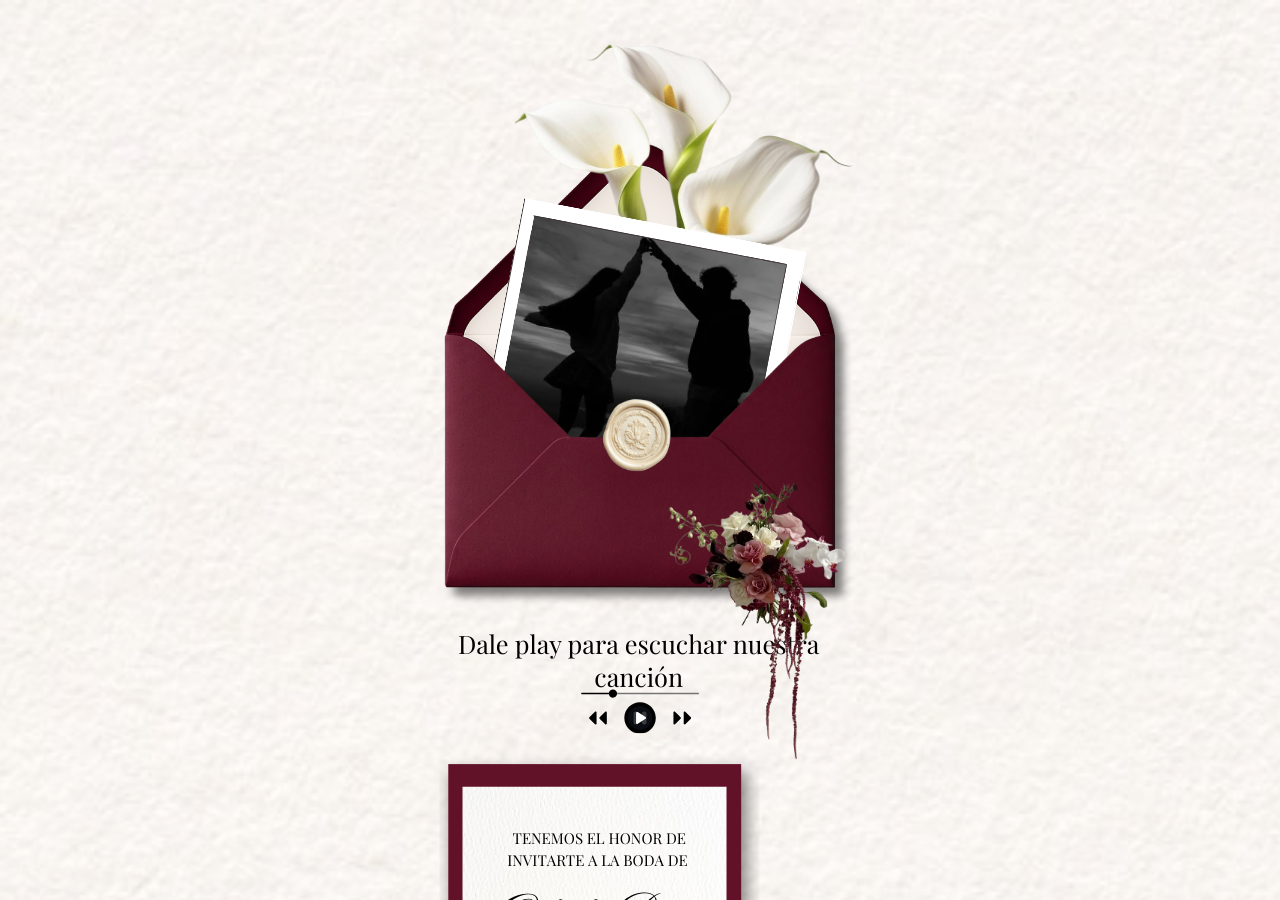
==== commit e2750047: "fix: restore bootstrap statement separator" ====
--- a/index.html
+++ b/index.html
@@ -5,4 +5,4 @@
         );
         isMedia && e.preventDefault();
       });
-    </script></head><body><script nonce="926d0406-c38b-44c2-898a-160ab022f9a5">document.documentElement.classList.replace('adaptive', window.matchMedia('(prefers-color-scheme: dark)').matches ? 'dark' : 'light');</script><div id="root"></div><script nonce="926d0406-c38b-44c2-898a-160ab022f9a5">(function() {window['__canva_public_path__'] = '_assets\/'; window['bootstrap'] = JSON.parse("{\"base\":{\"A?\":\"B\",\"L\":false,\"N\":false,\"E\":\"0071833c223256ca0c971c7f37900ff3a7191fab\",\"j\":\"1602227\",\"K\":1785121928,\"F\":{\"A?\":\"B\"},\"G\":\"CLIENT_FULL\",\"I\":\"A\",\"O\":{\"A?\":\"B\"},\"M\":\"/_online\",\"U\":[],\"V\":[],\"k\":true,\"a\":{\"K\":\"export_website\",\"H\":{}},\"d\":{\"A\":\"wss://www.canva.com/_stream\",\"B\":{\"F\":\"export_website\"},\"C\":8388608},\"b\":{\"A?\":\"H\",\"C\":{\"a\":\"WEB\"},\"D\":{\"a\":\"WEB\",\"c\":\"es-419\"},\"E\":{},\"P\":[],\"Q\":[],\"R\":false,\"S\":false}},\"page\":{\"A\":{\"B\":{\"A?\":\"A\",\"A\":\"TAGcbLa0hys\",\"B\":1},\"C\":{\"A\":1366,\"B\":768,\"C\":\"D\"},\"Q\":[{\"A\":455.3333333333333,\"B\":\"B\",\"C\":true},{\"A\":910.6666666666666,\"B\":\"B\",\"C\":true}],\"R\":[],\"P\":\"es-419\",\"D\":\"14_DEMO_invitacion_Natalia & Gabriel\",\"E\":\"\",\"F\":[],\"G\":{},\"Y\":{},\"a\":[],\"b\":[],\"V\":[],\"W\":[],\"A\":[{\"A?\":\"j\",\"Z\":{\"A?\":\"A\",\"A\":\"TAGcbLa0hys\",\"B\":1},\"a\":\"PBls3W8WQDcbRZ4z\",\"R\":false,\"S\":false,\"U\":false,\"P\":\"0\",\"Q\":{},\"v\":\"B\",\"t\":[{\"A?\":\"i\",\"a\":\"PBZjJCwYPc8khdDV\",\"R\":false,\"S\":false,\"U\":false,\"Q\":{},\"W\":[],\"X\":[],\"H\":[],\"L\":{},\"C\":{\"A\":1366,\"B\":4442,\"C\":\"D\"},\"D\":{\"B\":{\"A\":{\"A?\":\"d\",\"A\":\"MAGxN8C_7Jk\",\"B\":1},\"B\":{\"A\":-4.547473508864641e-13,\"B\":-648.0270900506678,\"D\":2662.054180101336,\"C\":4732.540764624598,\"E\":0},\"E\":0.73,\"C\":{}},\"C\":\"#ffffff\",\"D\":0,\"F\":false,\"J\":false,\"G\":false,\"H\":false},\"r\":[],\"E\":[{\"5\":{},\"A?\":\"I\",\"A\":151.00391552109426,\"B\":452.14075335347775,\"D\":464.5385251503781,\"C\":524.5330878331578,\"E\":0,\"F\":0,\"BD\":[],\"BE\":[],\"BA\":[],\"BB\":[],\"Q\":false,\"S\":false,\"P\":[],\"T\":{},\"W\":{},\"_\":\"LBSjCkShQQCZRXJG\",\"a\":{\"B\":{\"A\":{\"A?\":\"d\",\"A\":\"MAG9spc4wAw\",\"B\":1},\"I\":{\"A?\":\"d\",\"A\":\"MAHAVLR6k9s\",\"B\":1},\"B\":{\"A\":-10.587765651553354,\"B\":-52.05783212857983,\"D\":535.1208534847111,\"C\":535.1208534847111,\"E\":0},\"E\":0,\"C\":{}},\"D\":0,\"F\":false,\"J\":false,\"G\":false,\"H\":false},\"e\":[]},{\"5\":{},\"A?\":\"I\",\"A\":30.35467485545837,\"B\":549.6540950947457,\"D\":362.4402458367323,\"C\":405.45159414428883,\"E\":0,\"F\":0,\"BD\":[],\"BE\":[],\"BA\":[],\"BB\":[],\"X\":{\"A?\":\"B\",\"A\":4,\"B\":{\"D\":\"E\",\"G\":{\"A\":2777777.777777778}}},\"Q\":false,\"S\":false,\"P\":[],\"T\":{},\"W\":{},\"_\":\"LB48s4s1kd9WjMkc\",\"a\":{\"B\":{\"A\":{\"A?\":\"d\",\"A\":\"MAGwSVi2aho\",\"B\":1},\"I\":{\"A?\":\"d\",\"A\":\"MAGwSeuoHK8\",\"B\":1},\"B\":{\"A\":-7.053993997899909,\"B\":-31.46931093700229,\"D\":412.5055881421887,\"C\":412.5055881421887,\"E\":0},\"E\":0,\"C\":{}},\"D\":0,\"F\":false,\"J\":false,\"G\":false,\"H\":false},\"e\":[]},{\"5\":{},\"A?\":\"J\",\"A\":236.86191748080068,\"B\":523.103891388753,\"D\":307.1146546162321,\"C\":356.7781768311246,\"E\":10.86348671091324,\"F\":0,\"BD\":[],\"BE\":[],\"BA\":[],\"BB\":[],\"X\":{\"A?\":\"B\",\"A\":1,\"B\":{\"C\":\"B\",\"G\":{\"A\":2173913.0434782607}}},\"Q\":false,\"S\":false,\"P\":[],\"T\":{},\"W\":{},\"_\":\"LBZYtgHxVfhzcGDQ\",\"a\":{\"A\":0,\"B\":0,\"D\":430.4,\"C\":500},\"b\":[{\"A\":\"M426.7 0H1.5C.7 0 0 .7 0 1.6v496.8c0 .8.7 1.5 1.5 1.5h425.2c.8 0 1.5-.7 1.5-1.5V1.6c.1-.9-.6-1.6-1.5-1.6zm-22.2 24.8v366.6c0 .8-.7 1.5-1.5 1.5H21c-.8 0-1.5-.7-1.5-1.5V24.8c0-.8.7-1.5 1.5-1.5h382c.9-.1 1.5.6 1.5 1.5z\",\"B\":{\"C\":\"#ffffff\",\"D\":0,\"F\":false,\"J\":false,\"G\":false,\"H\":false},\"D\":0},{\"A\":\"M403 23.2H21c-.8 0-1.5.7-1.5 1.5v366.6c0 .9.7 1.5 1.5 1.5h382c.8 0 1.5-.7 1.5-1.5V24.8c0-.9-.6-1.6-1.5-1.6z\",\"B\":{\"A\":true,\"B\":{\"A\":{\"A?\":\"d\",\"A\":\"MAG04syGdpI\",\"B\":1},\"B\":{\"A\":-80.43545751633985,\"B\":19.5,\"D\":385,\"C\":576.8709150326798,\"E\":0},\"E\":0,\"C\":{}},\"D\":0,\"F\":false,\"J\":false,\"G\":false,\"H\":false},\"D\":0},{\"A\":\"M404.6 24.3s-.3-.9-1.4-1H19.7c-.7 0-1.6.3-1.6 1.1l.3.7c.3-.4.8-.6 1.3-.6h383.8v367.1c0 .5-.2 1-.6 1.3h.4c.7 0 1.3-.6 1.3-1.3V24.3zm23.7 474.2H1.7V1.5L.6.5H.5c-.2.3-.4.6-.4 1v496.9c0 .9.7 1.5 1.5 1.5h427.2c.4 0 .7-.1 1-.4l-1.5-1z\",\"B\":{\"C\":\"#3c3333\",\"D\":0,\"F\":false,\"J\":false,\"G\":false,\"H\":false},\"D\":0},{\"A\":\"M404.2 392.7c-.3.4-.7.6-1.2.6H19.8c-.5 0-1-.2-1.3-.7-.4-.3-.6-.7-.6-1.2V24.8c0-.4.2-.8.5-1.1l1.1.8V391.8H403c.2 0 .4-.1.5-.1l.7 1zM430.4 1.5v497c0 .4-.2.8-.6 1.1l-1.7-1.2V1.6H1.7L.6.6C.9.2 1.3 0 1.8 0h427.1c.8 0 1.5.7 1.5 1.5zm-.2.9c-.2-.3-.4-.5-.7-.7l.7.7z\",\"B\":{\"C\":\"#ffffff\",\"D\":0,\"F\":false,\"J\":false,\"G\":false,\"H\":false},\"D\":0}],\"d\":[],\"f\":[],\"g\":[]},{\"5\":{},\"A?\":\"I\",\"A\":803.7214896006361,\"B\":468.9257844385992,\"D\":341.2647451343085,\"C\":484.73075060440607,\"E\":0,\"F\":0.56,\"BD\":[],\"BE\":[],\"BA\":[],\"BB\":[],\"Q\":false,\"S\":false,\"P\":[],\"T\":{},\"W\":{},\"_\":\"LBR2cB3hYp4dBtmd\",\"a\":{\"B\":{\"A\":{\"A?\":\"d\",\"A\":\"MAF_9oOPKDE\",\"B\":1},\"B\":{\"A\":-2.842170943040401e-14,\"B\":-7.102235987794643,\"D\":355.4692171098978,\"C\":484.73075060440607,\"E\":0},\"E\":0,\"C\":{}},\"D\":0,\"F\":false,\"J\":false,\"G\":false,\"H\":false},\"e\":[]},{\"5\":{},\"A?\":\"J\",\"A\":815.4387547277097,\"B\":478.25220402810015,\"D\":312.94349819863135,\"C\":441.8396565379536,\"E\":0,\"F\":0,\"BD\":[],\"BE\":[],\"BA\":[],\"BB\":[],\"Q\":false,\"S\":false,\"P\":[],\"T\":{},\"W\":{},\"_\":\"LBWv0xmGTjL6vxLv\",\"a\":{\"A\":0,\"B\":0,\"D\":64,\"C\":64},\"b\":[{\"A\":\"M0 0H64V64H0z\",\"B\":{\"A\":false,\"C\":\"#611128\",\"D\":0,\"F\":false,\"J\":false,\"G\":false,\"H\":false},\"D\":0}],\"d\":[],\"c\":{\"A\":{\"A\":0,\"B\":0,\"D\":64,\"C\":64},\"B\":43.725852850512865,\"C\":61.735795491865545,\"D\":\"A\",\"E\":\"A\"},\"e\":{\"A\":false,\"B\":false},\"f\":[{\"A\":{\"A\":[{\"A?\":\"A\",\"A\":\"\\n\"}],\"B\":[{\"A?\":\"A\",\"A\":{\"color\":{\"B\":\"#ffffff\"},\"font-family\":{\"B\":\"YADilkdu4yg,1\"},\"font-kerning\":{\"B\":\"normal\"},\"font-size\":{\"B\":\"26.2415\"},\"leading\":{\"B\":\"1050.0\"},\"text-align\":{\"B\":\"center\"},\"text-transform\":{\"B\":\"uppercase\"},\"tracking\":{\"B\":\"13.0\"}}},{\"A?\":\"B\",\"A\":1},{\"A?\":\"A\",\"A\":{\"color\":{},\"font-family\":{},\"font-kerning\":{},\"font-size\":{},\"leading\":{},\"text-align\":{},\"text-transform\":{},\"tracking\":{}}}],\"E\":{},\"G\":{}},\"B\":{\"A\":[0]},\"D\":{\"A\":0,\"B\":0,\"D\":64,\"C\":64},\"E\":[4.896589403512124],\"F\":\"B\"}],\"g\":[],\"h\":{\"A?\":\"H\",\"A\":441.8396565379536}},{\"5\":{},\"A?\":\"I\",\"A\":893.6417555042506,\"B\":439.6478796553531,\"D\":390.1521469441256,\"C\":282.259016147074,\"E\":90,\"F\":0,\"BD\":[],\"BE\":[],\"BA\":[],\"BB\":[],\"X\":{\"A?\":\"A\"},\"Q\":false,\"S\":false,\"P\":[],\"T\":{},\"W\":{},\"_\":\"LByYpcZr8tDbqJ9y\",\"a\":{\"B\":{\"A\":{\"A?\":\"d\",\"A\":\"MAEg9SY7uKQ\",\"B\":1},\"B\":{\"A\":-5.684341886080802e-14,\"B\":-35.931854121434185,\"D\":479.34507187623734,\"C\":319.36365413754316,\"E\":0},\"E\":0,\"C\":{}},\"D\":0,\"F\":false,\"J\":false,\"G\":false,\"H\":false},\"e\":[]},{\"5\":{},\"A?\":\"I\",\"A\":2889.3479563569354,\"B\":509.897731424098,\"D\":243.06978796142369,\"C\":271.9152581682899,\"E\":-43.549730868406414,\"F\":0,\"BD\":[],\"BE\":[],\"BA\":[],\"BB\":[],\"X\":{\"A?\":\"B\",\"A\":4,\"B\":{\"D\":\"E\",\"G\":{\"A\":2777777.777777778}}},\"Q\":false,\"S\":false,\"P\":[],\"T\":{},\"W\":{},\"_\":\"LBTRN662bymt4tBb\",\"a\":{\"B\":{\"A\":{\"A?\":\"d\",\"A\":\"MAGwSVi2aho\",\"B\":1},\"I\":{\"A?\":\"d\",\"A\":\"MAGwSeuoHK8\",\"B\":1},\"B\":{\"A\":-4.730746226574041,\"B\":-21.104827139409323,\"D\":276.64600439486384,\"C\":276.64600439486384,\"E\":0},\"E\":0,\"C\":{}},\"D\":0,\"F\":false,\"J\":false,\"G\":false,\"H\":false},\"e\":[]},{\"5\":{},\"A?\":\"I\",\"A\":2850.5258354099738,\"B\":582.0234845165276,\"D\":335.9160477139345,\"C\":369.84699197241366,\"E\":0,\"F\":0.52,\"BD\":[],\"BE\":[],\"BA\":[],\"BB\":[],\"Q\":false,\"S\":false,\"P\":[],\"T\":{},\"W\":{},\"_\":\"LBQ29jCQljkQxCR2\",\"a\":{\"B\":{\"A\":{\"A?\":\"d\",\"A\":\"MAFhkqpHvCU\",\"B\":1},\"B\":{\"A\":-4.489330218523719,\"B\":0,\"D\":374.49236067455183,\"C\":374.3363221909374,\"E\":0},\"E\":0,\"C\":{}},\"D\":0,\"F\":false,\"J\":false,\"G\":false,\"H\":false},\"e\":[]},{\"5\":{},\"A?\":\"I\",\"A\":2593.5258213602942,\"B\":512.7978116769392,\"D\":270.197520301237,\"C\":383.78721709305773,\"E\":90,\"F\":0.56,\"BD\":[],\"BE\":[],\"BA\":[],\"BB\":[],\"Q\":false,\"S\":false,\"P\":[],\"T\":{},\"W\":{},\"_\":\"LB9GTDgbZnhpdDh5\",\"a\":{\"B\":{\"A\":{\"A?\":\"d\",\"A\":\"MAF_9oOPKDE\",\"B\":1},\"B\":{\"A\":0,\"B\":-5.62321945016933,\"D\":281.44395920157564,\"C\":383.78721709305773,\"E\":0},\"E\":0,\"C\":{}},\"D\":0,\"F\":false,\"J\":false,\"G\":false,\"H\":false},\"e\":[]},{\"5\":{},\"A?\":\"I\",\"A\":2659.6841708270717,\"B\":479.15384279774116,\"D\":343.37138491501133,\"C\":245.01059456268754,\"E\":-180,\"F\":0.55,\"BD\":[],\"BE\":[],\"BA\":[],\"BB\":[],\"X\":{\"A?\":\"B\",\"A\":16,\"B\":{\"A\":0.33,\"C\":\"B\",\"G\":{}}},\"Q\":false,\"S\":false,\"P\":[],\"T\":{},\"W\":{},\"_\":\"LBGkvZpKJ2G0bF1q\",\"a\":{\"B\":{\"A\":{\"A?\":\"d\",\"A\":\"MAEg9SY7uKQ\",\"B\":1},\"B\":{\"A\":-1.4210854715202004e-13,\"B\":-26.484274116711106,\"D\":416.0881117784927,\"C\":277.2187044724208,\"E\":0},\"E\":0,\"C\":{}},\"D\":0,\"F\":false,\"J\":false,\"G\":false,\"H\":false},\"e\":[]},{\"5\":{},\"A?\":\"J\",\"A\":2881.545697034573,\"B\":626.0348226104471,\"D\":264.8739297740805,\"C\":264.8739297740805,\"E\":0,\"F\":0,\"BD\":[],\"BE\":[],\"BA\":[],\"BB\":[],\"Q\":false,\"S\":false,\"P\":[],\"T\":{},\"W\":{},\"_\":\"LBMmP6ZlzMlgvL8n\",\"a\":{\"A\":0,\"B\":0,\"D\":64,\"C\":64},\"b\":[{\"A\":\"M32 0A32 32 0 1 0 32 64A32 32 0 1 0 32 0Z\",\"B\":{\"A\":false,\"C\":\"#611128\",\"D\":0,\"F\":false,\"J\":false,\"G\":false,\"H\":false},\"D\":0}],\"d\":[],\"c\":{\"A\":{\"A\":0,\"B\":0,\"D\":64,\"C\":64},\"B\":64,\"C\":64,\"D\":\"A\",\"E\":\"A\"},\"e\":{\"A\":false,\"B\":false},\"f\":[{\"A\":{\"A\":[{\"A?\":\"A\",\"A\":\"\\n\"}],\"B\":[{\"A?\":\"A\",\"A\":{\"color\":{\"B\":\"#ffffff\"},\"decoration\":{\"B\":\"none\"},\"font-family\":{\"B\":\"YAFdJhem5V8,1\"},\"font-kerning\":{\"B\":\"normal\"},\"font-size\":{\"B\":\"26.2411\"},\"font-style\":{\"B\":\"normal\"},\"font-weight\":{\"B\":\"normal\"},\"leading\":{\"B\":\"1050.0\"},\"link\":{\"B\":\"\"},\"text-align\":{\"B\":\"center\"},\"text-transform\":{\"B\":\"uppercase\"},\"tracking\":{\"B\":\"13.0\"}}},{\"A?\":\"B\",\"A\":1},{\"A?\":\"A\",\"A\":{\"color\":{},\"decoration\":{},\"font-family\":{},\"font-kerning\":{},\"font-size\":{},\"font-style\":{},\"font-weight\":{},\"leading\":{},\"link\":{},\"text-align\":{},\"text-transform\":{},\"tracking\":{}}}],\"E\":{},\"G\":{}},\"B\":{\"A\":[]},\"D\":{\"A\":6,\"B\":6,\"D\":52,\"C\":52},\"E\":[1.8532109036307396],\"F\":\"B\"}],\"g\":[],\"h\":{\"A?\":\"H\",\"A\":264.8739297740805}},{\"5\":{},\"A?\":\"I\",\"A\":1496.2193080166653,\"B\":519.0757585587347,\"D\":315.17092027626825,\"C\":444.15485735878093,\"E\":90,\"F\":0.56,\"BD\":[],\"BE\":[],\"BA\":[],\"BB\":[],\"Q\":false,\"S\":false,\"P\":[],\"T\":{},\"W\":{},\"_\":\"LBLR1MTzBk8878xV\",\"a\":{\"B\":{\"A\":{\"A?\":\"d\",\"A\":\"MAF_9oOPKDE\",\"B\":1},\"B\":{\"A\":0,\"B\":-6.55918398899226,\"D\":328.28928825425277,\"C\":447.66721125579915,\"E\":0},\"E\":0,\"C\":{}},\"D\":0,\"F\":false,\"J\":false,\"G\":false,\"H\":false},\"e\":[]},{\"5\":{},\"A?\":\"I\",\"A\":1569.2442610059397,\"B\":478.0199649813179,\"D\":408.4033236775072,\"C\":287.03163918911906,\"E\":-180,\"F\":0.55,\"BD\":[],\"BE\":[],\"BA\":[],\"BB\":[],\"X\":{\"A?\":\"B\",\"A\":16,\"B\":{\"A\":0.33,\"C\":\"B\",\"G\":{}}},\"Q\":false,\"S\":false,\"P\":[],\"T\":{},\"W\":{},\"_\":\"LBPC4Kq1dgNGYDnq\",\"a\":{\"B\":{\"A\":{\"A?\":\"d\",\"A\":\"MAEg9SY7uKQ\",\"B\":1},\"B\":{\"A\":-1.7053025658242404e-13,\"B\":-24.88518886510201,\"D\":487.45015693731204,\"C\":324.7636670594842,\"E\":0},\"E\":0,\"C\":{}},\"D\":0,\"F\":false,\"J\":false,\"G\":false,\"H\":false},\"e\":[]},{\"5\":{},\"A?\":\"K\",\"A\":1736.043180717675,\"B\":569.2414472492571,\"D\":237.01015237096738,\"C\":26.27516,\"E\":0,\"F\":0,\"BD\":[],\"BE\":[],\"BA\":[],\"BB\":[],\"Q\":false,\"S\":false,\"P\":[],\"T\":{},\"W\":{},\"_\":\"LB4hCQfmSdN7d2s5\",\"a\":{\"A\":[{\"A?\":\"A\",\"A\":\"18: 30 Recepción\\n\"}],\"B\":[{\"A?\":\"A\",\"A\":{\"direction\":{\"B\":\"ltr\"},\"font-family\":{\"B\":\"YAFdJhem5V8,1\"},\"font-kerning\":{\"B\":\"normal\"},\"font-size\":{\"B\":\"22.707\"},\"head-indent\":{\"B\":\"0.0\"},\"leading\":{\"B\":\"1320.0\"},\"list-level\":{\"B\":\"0.0\"},\"list-marker\":{\"B\":\"none\"},\"list-number-set\":{\"B\":\"none\"},\"semantics\":{\"B\":\"p\"},\"spacing\":{\"B\":\"0.0\"},\"style\":{\"B\":\"body\"},\"text-align\":{\"B\":\"center\"},\"tracking\":{\"B\":\"0.0\"}}},{\"A?\":\"B\",\"A\":16},{\"A?\":\"A\",\"A\":{\"color\":{\"B\":\"#000000\"},\"decoration\":{\"B\":\"none\"},\"fill-id\":{\"B\":\"none\"},\"font-feature-calt\":{\"B\":\"off\"},\"font-feature-clig\":{\"B\":\"off\"},\"font-feature-liga\":{\"B\":\"off\"},\"font-size-modifier\":{\"B\":\"1\"},\"kerning\":{\"B\":\"0.0\"},\"link\":{\"B\":\"\"},\"start-us\":{\"B\":\"0\"},\"strikethrough\":{\"B\":\"none\"},\"vertical-align\":{\"B\":\"0%\"}}},{\"A?\":\"B\",\"A\":1},{\"A?\":\"A\",\"A\":{\"color\":{},\"decoration\":{},\"direction\":{},\"fill-id\":{},\"font-family\":{},\"font-feature-calt\":{},\"font-feature-clig\":{},\"font-feature-liga\":{},\"font-kerning\":{},\"font-size\":{},\"font-size-modifier\":{},\"head-indent\":{},\"kerning\":{},\"leading\":{},\"link\":{},\"list-level\":{},\"list-marker\":{},\"list-number-set\":{},\"semantics\":{},\"spacing\":{},\"start-us\":{},\"strikethrough\":{},\"style\":{},\"text-align\":{},\"tracking\":{},\"vertical-align\":{}}}],\"E\":{},\"G\":{}},\"b\":{\"A\":[17]},\"d\":\"A\",\"l\":false,\"g\":false,\"h\":\"A\"},{\"5\":{},\"A?\":\"I\",\"A\":1614.141302204659,\"B\":591.572641843178,\"D\":193.61649145574944,\"C\":446.6211339219651,\"E\":-91.8179229970634,\"F\":0,\"BD\":[],\"BE\":[],\"BA\":[],\"BB\":[],\"Q\":false,\"S\":false,\"P\":[],\"T\":{},\"W\":{},\"_\":\"LBd0vLF0WnjKzFhb\",\"a\":{\"B\":{\"A\":{\"A?\":\"d\",\"A\":\"MAG6g_6UakI\",\"B\":1},\"I\":{\"A?\":\"d\",\"A\":\"MAHAr6bRvJ8\",\"B\":1},\"B\":{\"A\":-37.01349489097157,\"B\":-1.1368683772161603e-13,\"D\":241.81731440646865,\"C\":483.6346288129373,\"E\":0},\"E\":0,\"C\":{}},\"D\":0,\"F\":false,\"J\":false,\"G\":false,\"H\":false},\"e\":[]},{\"5\":{},\"A?\":\"I\",\"A\":1952.7569957830478,\"B\":483.75538290098393,\"D\":328.2823778531473,\"C\":357.9525635510802,\"E\":-14.740952551484725,\"F\":0.33,\"BD\":[],\"BE\":[],\"BA\":[],\"BB\":[],\"Q\":false,\"S\":false,\"P\":[],\"T\":{},\"W\":{},\"_\":\"LBpD5xgHzLSpNKgY\",\"a\":{\"B\":{\"A\":{\"A?\":\"d\",\"A\":\"MAG0pqSD2t0\",\"B\":1},\"B\":{\"A\":-1.7053025658242404e-13,\"B\":-6.813309757024513,\"D\":357.9525635510802,\"C\":357.9525635510802,\"E\":0},\"E\":0,\"C\":{}},\"D\":0,\"F\":false,\"J\":false,\"G\":false,\"H\":false},\"e\":[]},{\"5\":{},\"A?\":\"J\",\"A\":1995.319530805463,\"B\":537.1649464600795,\"D\":261.16927236112576,\"C\":303.40296510353824,\"E\":-14.740952551484725,\"F\":0,\"BD\":[],\"BE\":[],\"BA\":[],\"BB\":[],\"X\":{\"A?\":\"B\",\"A\":1,\"B\":{\"C\":\"B\",\"G\":{\"A\":2173913.0434782607}}},\"Q\":false,\"S\":false,\"P\":[],\"T\":{},\"W\":{},\"_\":\"LBKmjs3pyc8Nzpnx\",\"a\":{\"A\":0,\"B\":0,\"D\":430.4,\"C\":500},\"b\":[{\"A\":\"M426.7 0H1.5C.7 0 0 .7 0 1.6v496.8c0 .8.7 1.5 1.5 1.5h425.2c.8 0 1.5-.7 1.5-1.5V1.6c.1-.9-.6-1.6-1.5-1.6zm-22.2 24.8v366.6c0 .8-.7 1.5-1.5 1.5H21c-.8 0-1.5-.7-1.5-1.5V24.8c0-.8.7-1.5 1.5-1.5h382c.9-.1 1.5.6 1.5 1.5z\",\"B\":{\"C\":\"#ffffff\",\"D\":0,\"F\":false,\"J\":false,\"G\":false,\"H\":false},\"D\":0},{\"A\":\"M403 23.2H21c-.8 0-1.5.7-1.5 1.5v366.6c0 .9.7 1.5 1.5 1.5h382c.8 0 1.5-.7 1.5-1.5V24.8c0-.9-.6-1.6-1.5-1.6z\",\"B\":{\"A\":true,\"B\":{\"A\":{\"A?\":\"d\",\"A\":\"MAG0f58Zq1E\",\"B\":1},\"B\":{\"A\":-80.75,\"B\":19.5,\"D\":385,\"C\":577.5,\"E\":0},\"E\":0,\"C\":{}},\"D\":0,\"F\":false,\"J\":false,\"G\":false,\"H\":false},\"D\":0},{\"A\":\"M404.6 24.3s-.3-.9-1.4-1H19.7c-.7 0-1.6.3-1.6 1.1l.3.7c.3-.4.8-.6 1.3-.6h383.8v367.1c0 .5-.2 1-.6 1.3h.4c.7 0 1.3-.6 1.3-1.3V24.3zm23.7 474.2H1.7V1.5L.6.5H.5c-.2.3-.4.6-.4 1v496.9c0 .9.7 1.5 1.5 1.5h427.2c.4 0 .7-.1 1-.4l-1.5-1z\",\"B\":{\"C\":\"#3c3333\",\"D\":0,\"F\":false,\"J\":false,\"G\":false,\"H\":false},\"D\":0},{\"A\":\"M404.2 392.7c-.3.4-.7.6-1.2.6H19.8c-.5 0-1-.2-1.3-.7-.4-.3-.6-.7-.6-1.2V24.8c0-.4.2-.8.5-1.1l1.1.8V391.8H403c.2 0 .4-.1.5-.1l.7 1zM430.4 1.5v497c0 .4-.2.8-.6 1.1l-1.7-1.2V1.6H1.7L.6.6C.9.2 1.3 0 1.8 0h427.1c.8 0 1.5.7 1.5 1.5zm-.2.9c-.2-.3-.4-.5-.7-.7l.7.7z\",\"B\":{\"C\":\"#ffffff\",\"D\":0,\"F\":false,\"J\":false,\"G\":false,\"H\":false},\"D\":0}],\"d\":[],\"f\":[],\"g\":[]},{\"5\":{},\"A?\":\"I\",\"A\":1951.5056769264859,\"B\":496.80419474421717,\"D\":375.4508977384109,\"C\":375.4508977384109,\"E\":-7.105427357601002e-15,\"F\":0.33,\"BD\":[],\"BE\":[],\"BA\":[],\"BB\":[],\"Q\":false,\"S\":false,\"P\":[],\"T\":{},\"W\":{},\"_\":\"LBq4VWYdHrnD9njP\",\"a\":{\"B\":{\"A\":{\"A?\":\"d\",\"A\":\"MAG0pqSD2t0\",\"B\":1},\"B\":{\"A\":0,\"B\":0,\"D\":375.4508977384109,\"C\":375.4508977384109,\"E\":0},\"E\":0,\"C\":{}},\"D\":0,\"F\":false,\"J\":false,\"G\":false,\"H\":false},\"e\":[]},{\"5\":{},\"A?\":\"I\",\"A\":2251.547625560553,\"B\":606.1456290987963,\"D\":301.5546789275573,\"C\":191.8966732665187,\"E\":0,\"F\":0,\"BD\":[],\"BE\":[],\"BA\":[],\"BB\":[],\"X\":{\"A?\":\"A\"},\"Q\":false,\"S\":false,\"P\":[],\"T\":{},\"W\":{},\"_\":\"LBzs1B8gZKwzzCNN\",\"a\":{\"B\":{\"A\":{\"A?\":\"d\",\"A\":\"MAEg9SY7uKQ\",\"B\":1},\"I\":{\"A?\":\"d\",\"A\":\"MAHA-Pux7s0\",\"B\":1},\"B\":{\"A\":1.9895196601282805e-13,\"B\":-5.115907697472721e-13,\"D\":301.5546789275573,\"C\":200.910804835485,\"E\":0},\"E\":0,\"C\":{}},\"D\":0,\"F\":false,\"J\":false,\"G\":false,\"H\":false},\"e\":[]},{\"5\":{},\"A?\":\"J\",\"A\":2002.2487585816475,\"B\":549.1784609875453,\"D\":271.8893973596861,\"C\":284.7275684271936,\"E\":-7.105427357601002e-15,\"F\":0,\"BD\":[],\"BE\":[],\"BA\":[],\"BB\":[],\"Q\":false,\"S\":false,\"P\":[],\"T\":{},\"W\":{},\"_\":\"LBBf3197h4LYn78N\",\"a\":{\"A\":0,\"B\":0,\"D\":64,\"C\":64},\"b\":[{\"A\":\"M0 0H64V64H0z\",\"B\":{\"A\":false,\"C\":\"#611128\",\"D\":0,\"F\":false,\"J\":false,\"G\":false,\"H\":false},\"D\":0}],\"d\":[],\"c\":{\"A\":{\"A\":0,\"B\":0,\"D\":64,\"C\":64},\"B\":102.52057962130056,\"C\":107.36143311503605,\"D\":\"A\",\"E\":\"A\"},\"e\":{\"A\":false,\"B\":false},\"f\":[{\"A\":{\"A\":[{\"A?\":\"A\",\"A\":\"\\n\"}],\"B\":[{\"A?\":\"A\",\"A\":{\"color\":{\"B\":\"#ffffff\"},\"font-family\":{\"B\":\"YADilkdu4yg,1\"},\"font-kerning\":{\"B\":\"normal\"},\"font-size\":{\"B\":\"24.1609\"},\"leading\":{\"B\":\"1050.0\"},\"text-align\":{\"B\":\"center\"},\"text-transform\":{\"B\":\"uppercase\"},\"tracking\":{\"B\":\"13.0\"}}},{\"A?\":\"B\",\"A\":1},{\"A?\":\"A\",\"A\":{\"color\":{},\"font-family\":{},\"font-kerning\":{},\"font-size\":{},\"leading\":{},\"text-align\":{},\"text-transform\":{},\"tracking\":{}}}],\"E\":{},\"G\":{}},\"B\":{\"A\":[0]},\"D\":{\"A\":0,\"B\":0,\"D\":64,\"C\":64},\"E\":[4.459363448156074],\"F\":\"B\"}],\"g\":[],\"h\":{\"A?\":\"H\",\"A\":284.7275684271936}},{\"5\":{},\"A?\":\"I\",\"A\":1975.8821968341904,\"B\":620.2570472591444,\"D\":16.648433865504572,\"C\":55.882269178756765,\"E\":-7.105427357601002e-15,\"F\":0,\